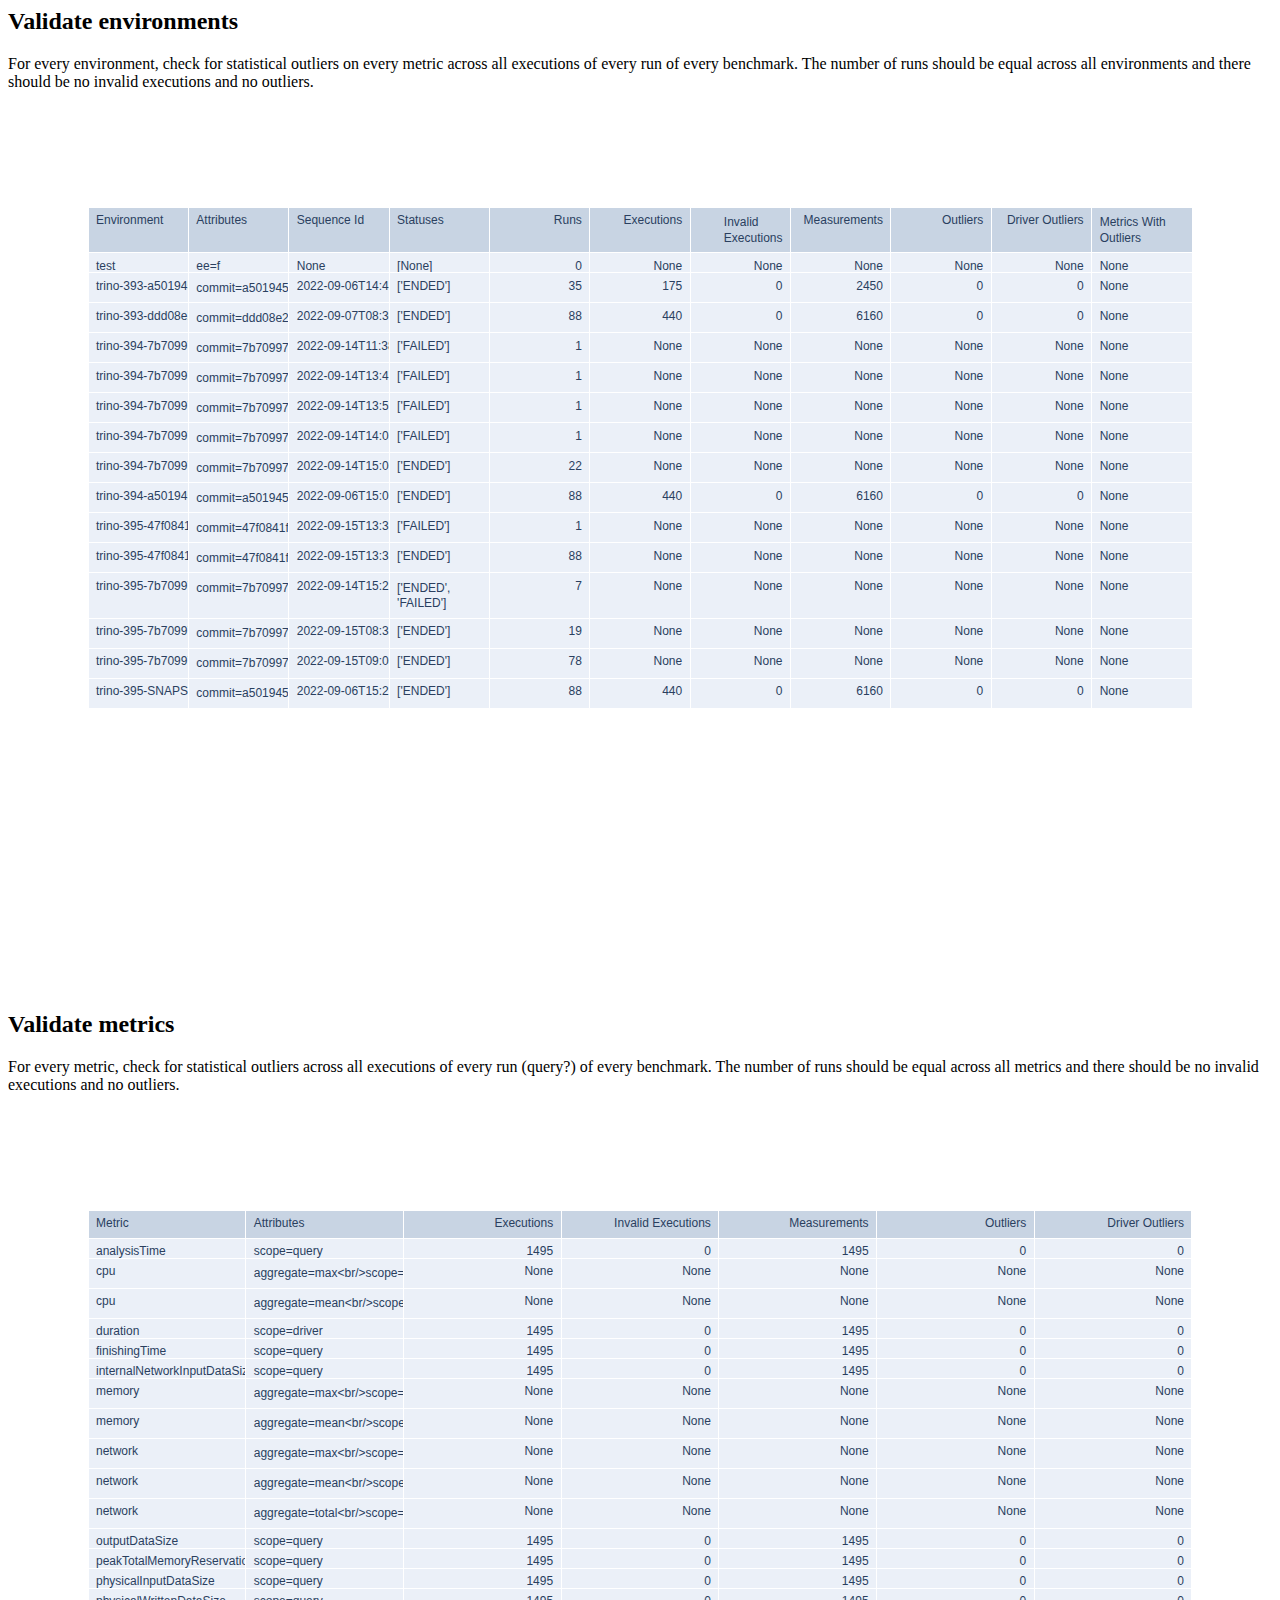
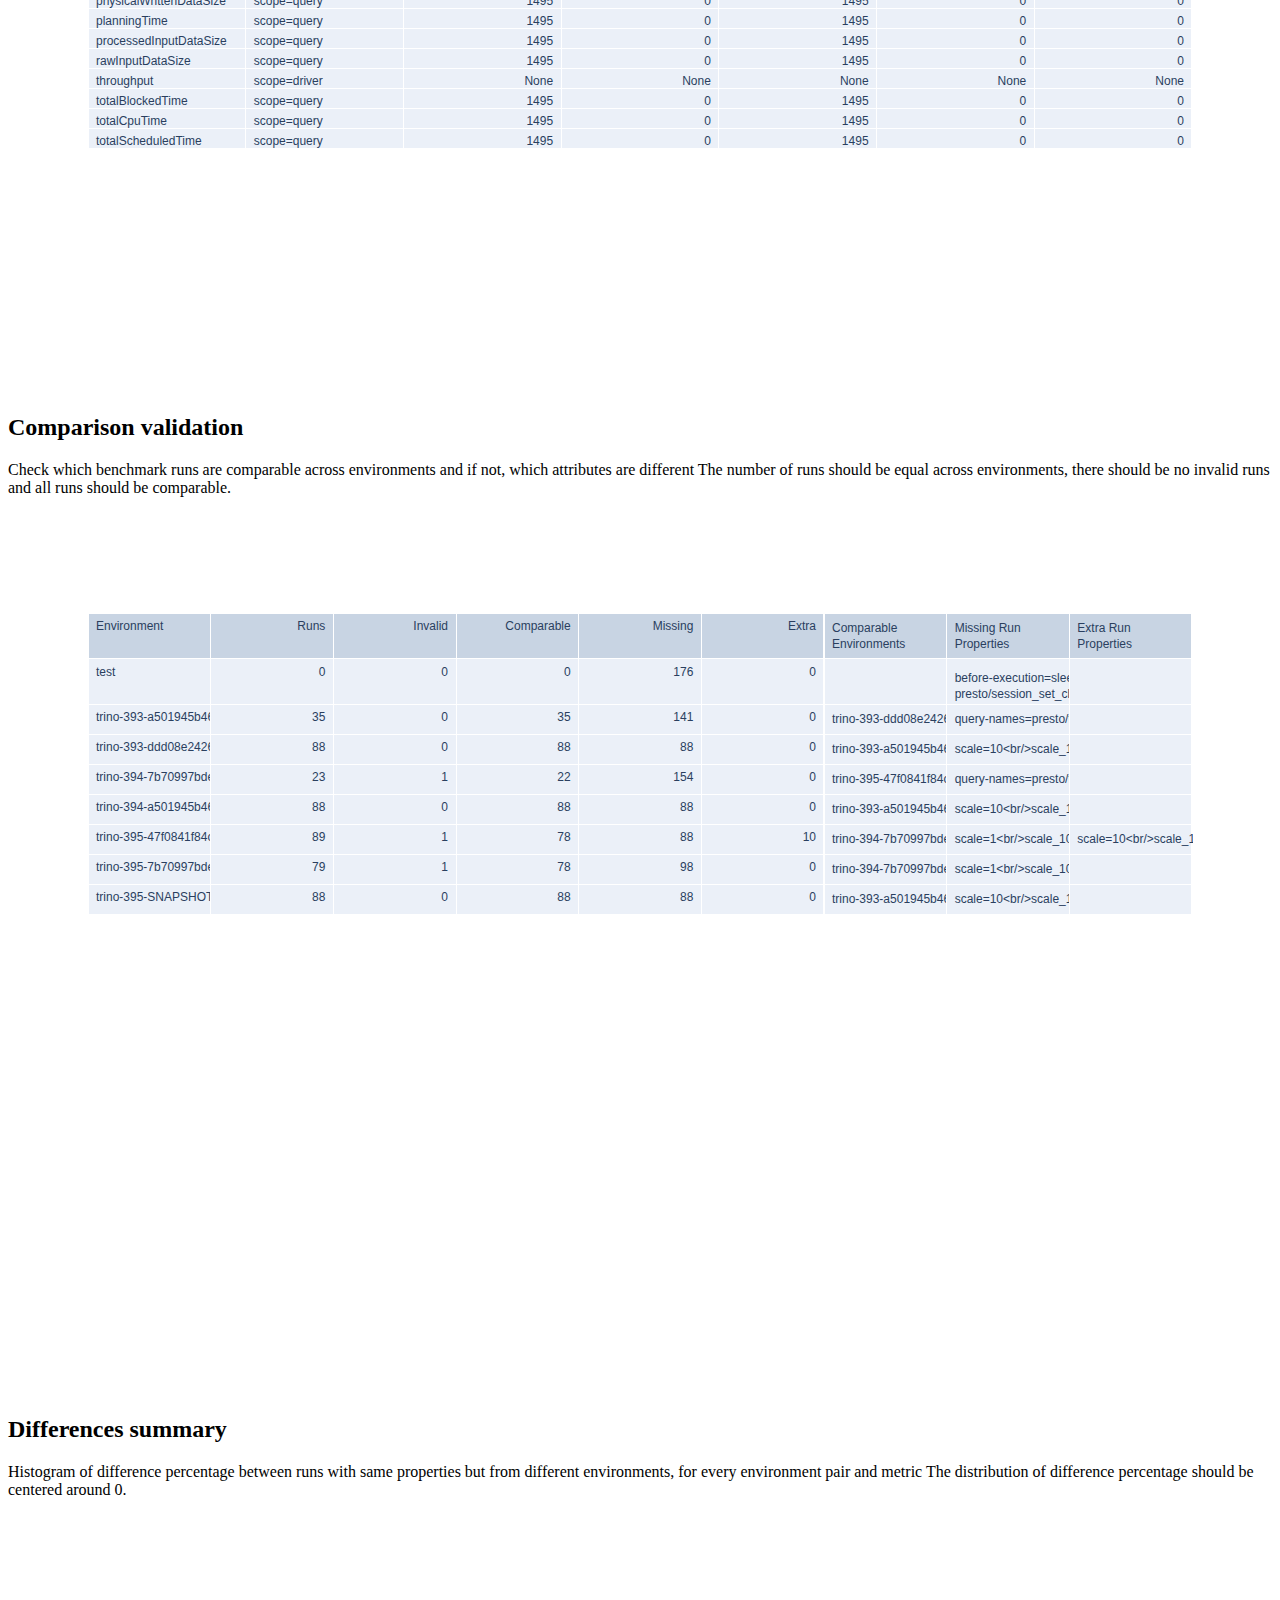
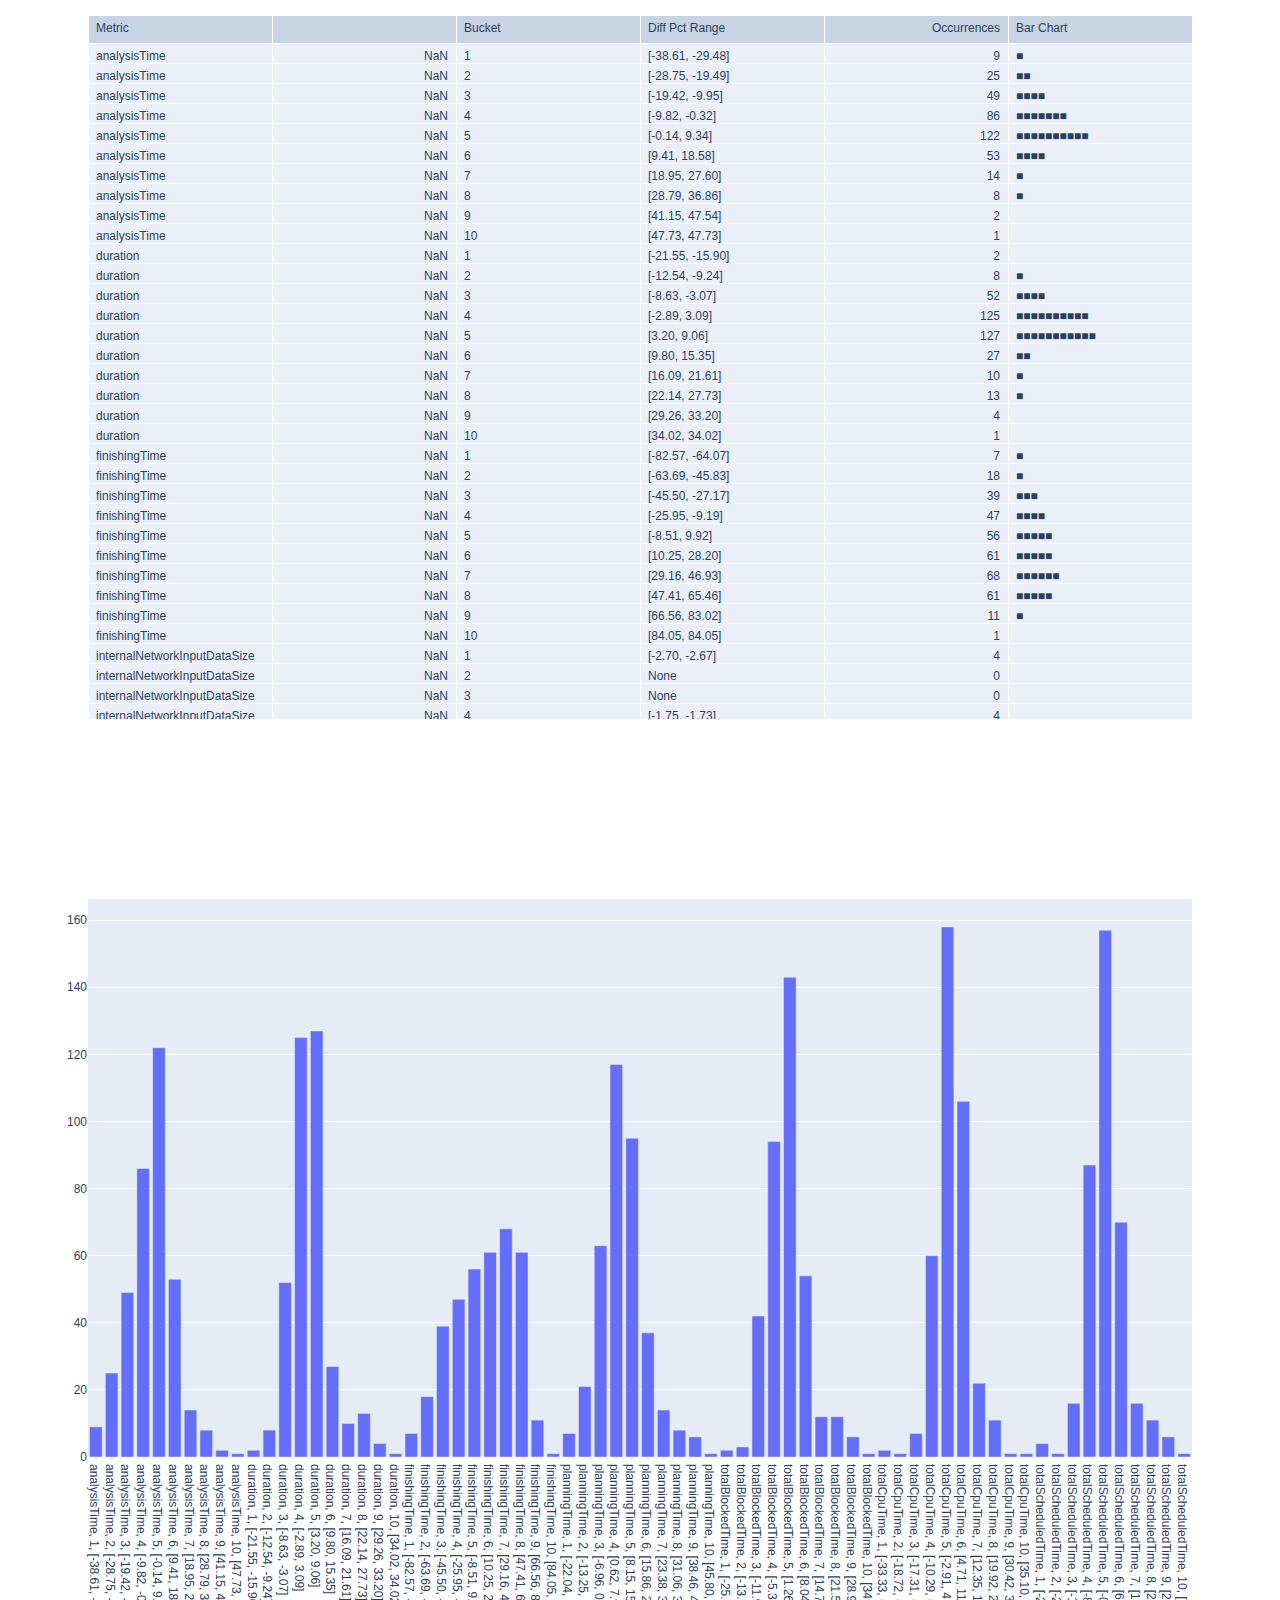
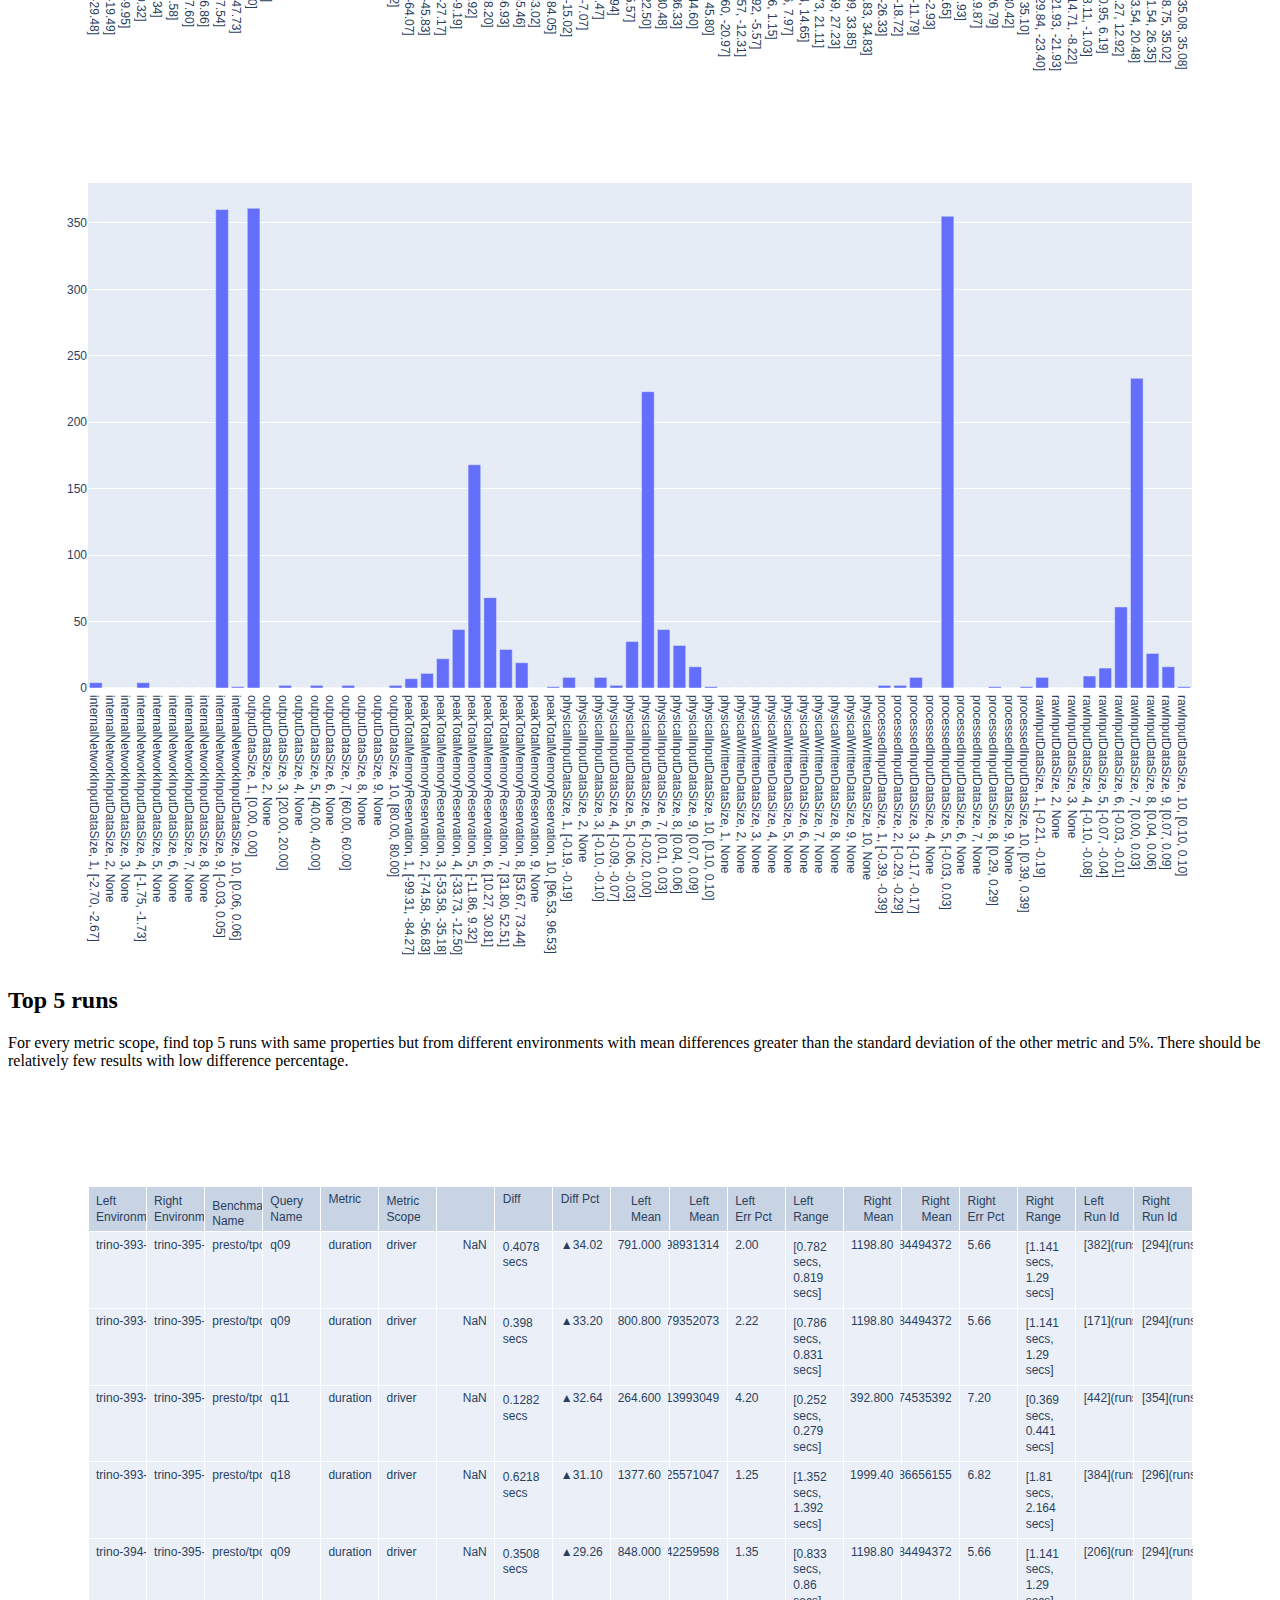
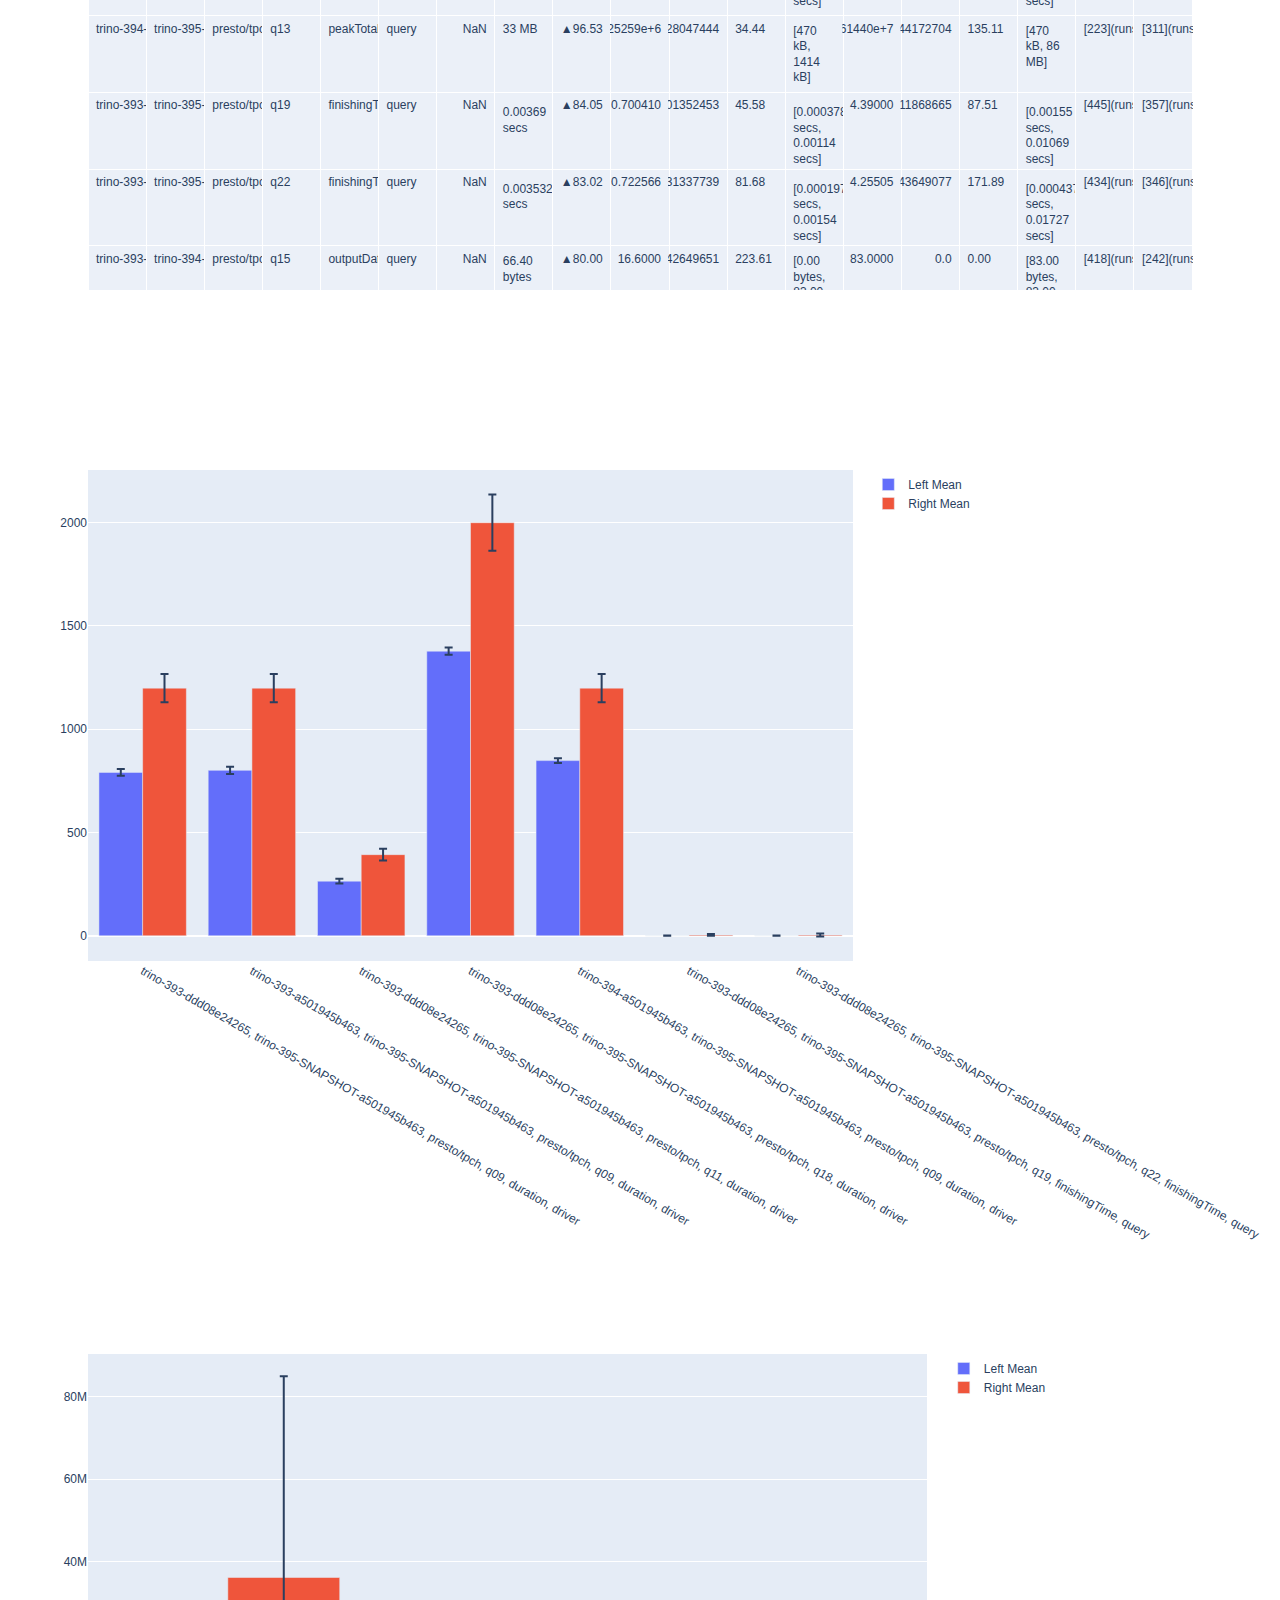
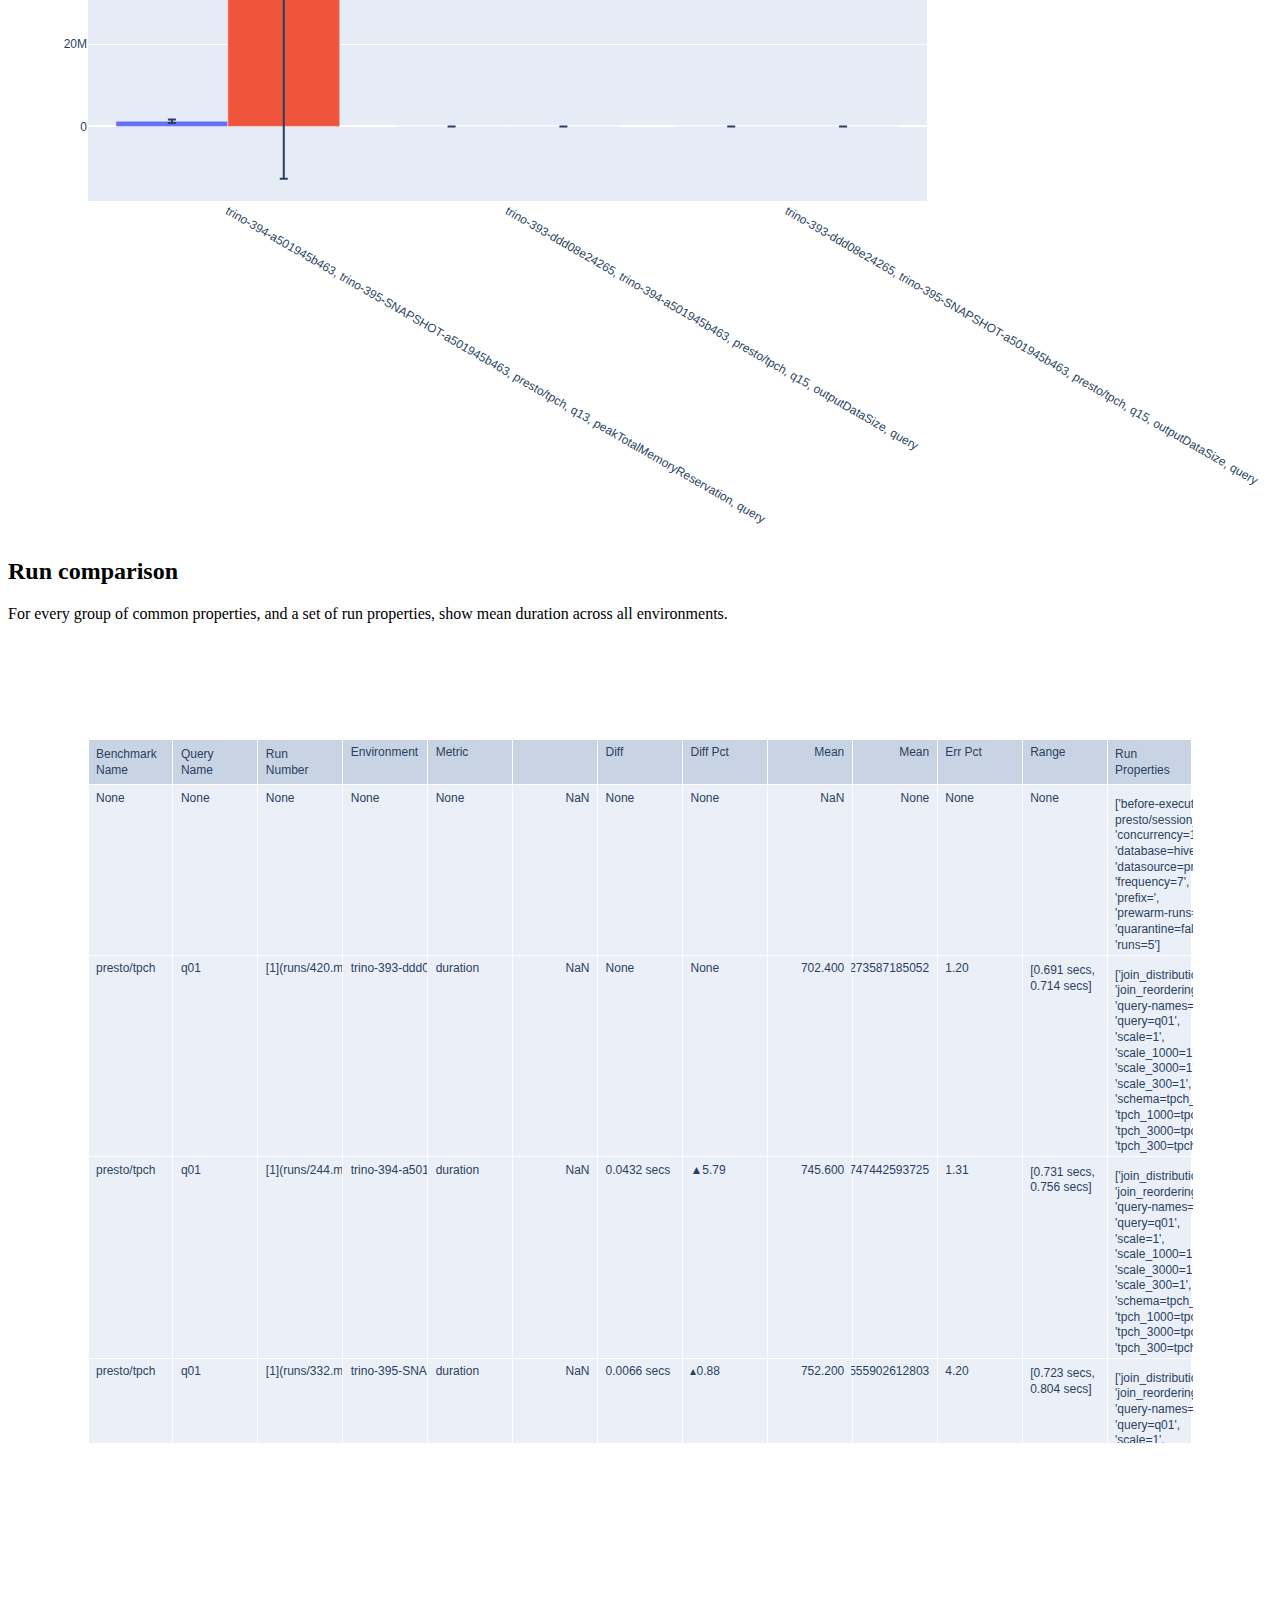
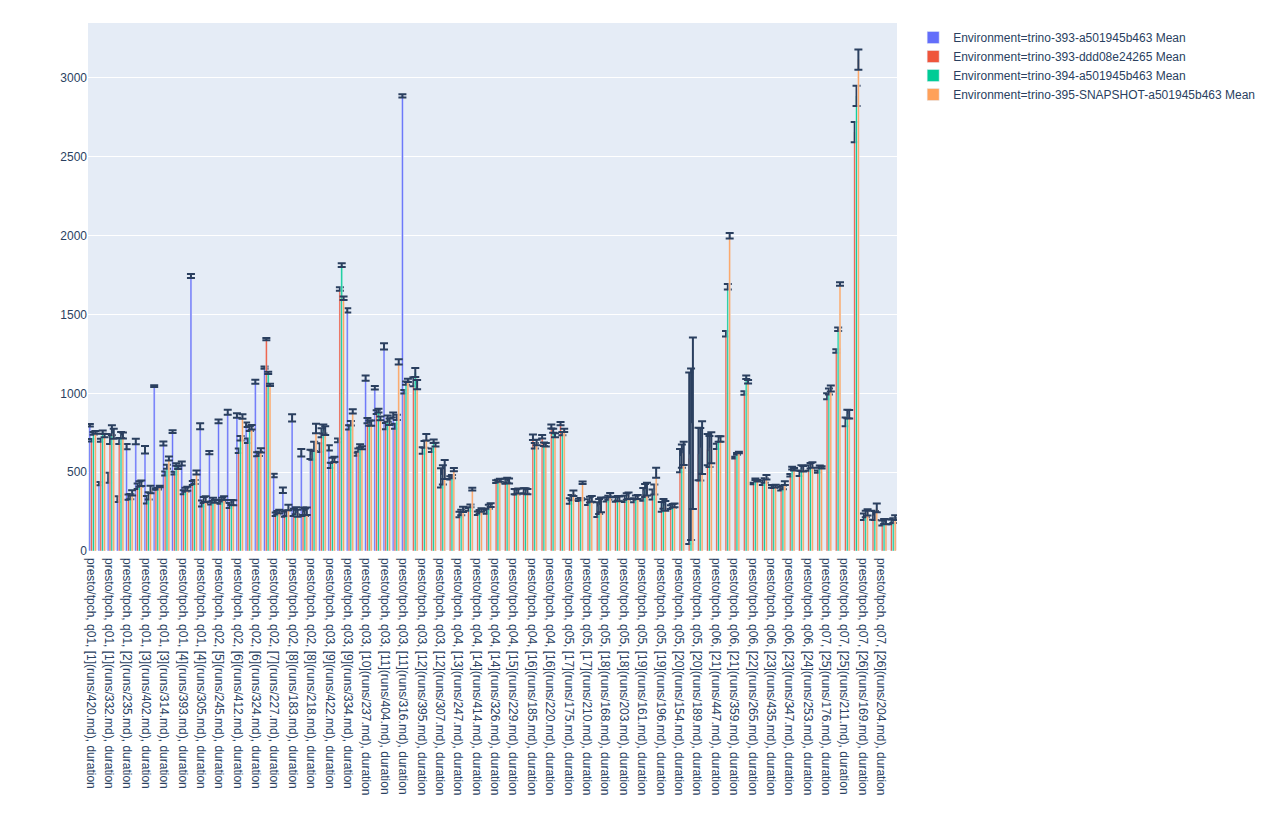
==== examples/report.html @ 49c2e159 "Add example report" ====
<html><head><meta charset="utf-8" /></head><body><h2> Validate environments
</h2><p> For every environment, check for statistical outliers on every metric across all executions of every run of every benchmark.
 The number of runs should be equal across all environments and there should be no invalid executions and no outliers.
</p><div>                        <script type="text/javascript">window.PlotlyConfig = {MathJaxConfig: 'local'};</script>
        <script src="https://cdn.plot.ly/plotly-2.14.0.min.js"></script>                <div id="06d83637-d72a-48b2-9c4c-6b55acab2dab" class="plotly-graph-div" style="height:100%; width:100%;"></div>            <script type="text/javascript">                                    window.PLOTLYENV=window.PLOTLYENV || {};                                    if (document.getElementById("06d83637-d72a-48b2-9c4c-6b55acab2dab")) {                    Plotly.newPlot(                        "06d83637-d72a-48b2-9c4c-6b55acab2dab",                        [{"cells":{"align":["left","left","left","left","right","right","right","right","right","right","left"],"format":["","","","","","","","","","",""],"values":[["test","trino-393-a501945b463","trino-393-ddd08e24265","trino-394-7b70997bde4","trino-394-7b70997bde4","trino-394-7b70997bde4","trino-394-7b70997bde4","trino-394-7b70997bde4","trino-394-a501945b463","trino-395-47f0841f84c-1","trino-395-47f0841f84c-1","trino-395-7b70997bde4","trino-395-7b70997bde4","trino-395-7b70997bde4","trino-395-SNAPSHOT-a501945b463"],["ee=f","commit=a501945b4630fa0d5e645e3cc57ac03e52c74257<br/>version=393","commit=ddd08e242659b5bab1d6a700ff45fcd0ae95775b<br/>version=393","commit=7b70997bde41aa9cb6e8b090d1332b71382a8a6d<br/>version=394","commit=7b70997bde41aa9cb6e8b090d1332b71382a8a6d<br/>version=394","commit=7b70997bde41aa9cb6e8b090d1332b71382a8a6d<br/>version=394","commit=7b70997bde41aa9cb6e8b090d1332b71382a8a6d<br/>version=394","commit=7b70997bde41aa9cb6e8b090d1332b71382a8a6d<br/>version=394","commit=a501945b4630fa0d5e645e3cc57ac03e52c74257<br/>version=394","commit=47f0841f84c1c3ebaec2381b08b1c6f2e35f0ab4<br/>version=395","commit=47f0841f84c1c3ebaec2381b08b1c6f2e35f0ab4<br/>version=395","commit=7b70997bde41aa9cb6e8b090d1332b71382a8a6d<br/>version=395","commit=7b70997bde41aa9cb6e8b090d1332b71382a8a6d<br/>version=395","commit=7b70997bde41aa9cb6e8b090d1332b71382a8a6d<br/>version=395","commit=a501945b4630fa0d5e645e3cc57ac03e52c74257<br/>version=395-SNAPSHOT"],["None","2022-09-06T14:48:09:134","2022-09-07T08:30:14:790","2022-09-14T11:38:01:254","2022-09-14T13:47:37:664","2022-09-14T13:59:12:768","2022-09-14T14:03:20:780","2022-09-14T15:06:00:313","2022-09-06T15:09:00:583","2022-09-15T13:35:24:075","2022-09-15T13:36:24:663","2022-09-14T15:26:41:368","2022-09-15T08:32:57:932","2022-09-15T09:03:32:060","2022-09-06T15:22:21:436"],["[None]","['ENDED']","['ENDED']","['FAILED']","['FAILED']","['FAILED']","['FAILED']","['ENDED']","['ENDED']","['FAILED']","['ENDED']","['ENDED', 'FAILED']","['ENDED']","['ENDED']","['ENDED']"],["0","35","88","1","1","1","1","22","88","1","88","7","19","78","88"],["None","175","440","None","None","None","None","None","440","None","None","None","None","None","440"],["None","0","0","None","None","None","None","None","0","None","None","None","None","None","0"],["None","2450","6160","None","None","None","None","None","6160","None","None","None","None","None","6160"],["None","0","0","None","None","None","None","None","0","None","None","None","None","None","0"],["None","0","0","None","None","None","None","None","0","None","None","None","None","None","0"],["None","None","None","None","None","None","None","None","None","None","None","None","None","None","None"]]},"header":{"align":["left","left","left","left","right","right","right","right","right","right","left"],"values":["Environment","Attributes","Sequence Id","Statuses","Runs","Executions","Invalid Executions","Measurements","Outliers","Driver Outliers","Metrics With Outliers"]},"type":"table"}],                        {"template":{"data":{"histogram2dcontour":[{"type":"histogram2dcontour","colorbar":{"outlinewidth":0,"ticks":""},"colorscale":[[0.0,"#0d0887"],[0.1111111111111111,"#46039f"],[0.2222222222222222,"#7201a8"],[0.3333333333333333,"#9c179e"],[0.4444444444444444,"#bd3786"],[0.5555555555555556,"#d8576b"],[0.6666666666666666,"#ed7953"],[0.7777777777777778,"#fb9f3a"],[0.8888888888888888,"#fdca26"],[1.0,"#f0f921"]]}],"choropleth":[{"type":"choropleth","colorbar":{"outlinewidth":0,"ticks":""}}],"histogram2d":[{"type":"histogram2d","colorbar":{"outlinewidth":0,"ticks":""},"colorscale":[[0.0,"#0d0887"],[0.1111111111111111,"#46039f"],[0.2222222222222222,"#7201a8"],[0.3333333333333333,"#9c179e"],[0.4444444444444444,"#bd3786"],[0.5555555555555556,"#d8576b"],[0.6666666666666666,"#ed7953"],[0.7777777777777778,"#fb9f3a"],[0.8888888888888888,"#fdca26"],[1.0,"#f0f921"]]}],"heatmap":[{"type":"heatmap","colorbar":{"outlinewidth":0,"ticks":""},"colorscale":[[0.0,"#0d0887"],[0.1111111111111111,"#46039f"],[0.2222222222222222,"#7201a8"],[0.3333333333333333,"#9c179e"],[0.4444444444444444,"#bd3786"],[0.5555555555555556,"#d8576b"],[0.6666666666666666,"#ed7953"],[0.7777777777777778,"#fb9f3a"],[0.8888888888888888,"#fdca26"],[1.0,"#f0f921"]]}],"heatmapgl":[{"type":"heatmapgl","colorbar":{"outlinewidth":0,"ticks":""},"colorscale":[[0.0,"#0d0887"],[0.1111111111111111,"#46039f"],[0.2222222222222222,"#7201a8"],[0.3333333333333333,"#9c179e"],[0.4444444444444444,"#bd3786"],[0.5555555555555556,"#d8576b"],[0.6666666666666666,"#ed7953"],[0.7777777777777778,"#fb9f3a"],[0.8888888888888888,"#fdca26"],[1.0,"#f0f921"]]}],"contourcarpet":[{"type":"contourcarpet","colorbar":{"outlinewidth":0,"ticks":""}}],"contour":[{"type":"contour","colorbar":{"outlinewidth":0,"ticks":""},"colorscale":[[0.0,"#0d0887"],[0.1111111111111111,"#46039f"],[0.2222222222222222,"#7201a8"],[0.3333333333333333,"#9c179e"],[0.4444444444444444,"#bd3786"],[0.5555555555555556,"#d8576b"],[0.6666666666666666,"#ed7953"],[0.7777777777777778,"#fb9f3a"],[0.8888888888888888,"#fdca26"],[1.0,"#f0f921"]]}],"surface":[{"type":"surface","colorbar":{"outlinewidth":0,"ticks":""},"colorscale":[[0.0,"#0d0887"],[0.1111111111111111,"#46039f"],[0.2222222222222222,"#7201a8"],[0.3333333333333333,"#9c179e"],[0.4444444444444444,"#bd3786"],[0.5555555555555556,"#d8576b"],[0.6666666666666666,"#ed7953"],[0.7777777777777778,"#fb9f3a"],[0.8888888888888888,"#fdca26"],[1.0,"#f0f921"]]}],"mesh3d":[{"type":"mesh3d","colorbar":{"outlinewidth":0,"ticks":""}}],"scatter":[{"fillpattern":{"fillmode":"overlay","size":10,"solidity":0.2},"type":"scatter"}],"parcoords":[{"type":"parcoords","line":{"colorbar":{"outlinewidth":0,"ticks":""}}}],"scatterpolargl":[{"type":"scatterpolargl","marker":{"colorbar":{"outlinewidth":0,"ticks":""}}}],"bar":[{"error_x":{"color":"#2a3f5f"},"error_y":{"color":"#2a3f5f"},"marker":{"line":{"color":"#E5ECF6","width":0.5},"pattern":{"fillmode":"overlay","size":10,"solidity":0.2}},"type":"bar"}],"scattergeo":[{"type":"scattergeo","marker":{"colorbar":{"outlinewidth":0,"ticks":""}}}],"scatterpolar":[{"type":"scatterpolar","marker":{"colorbar":{"outlinewidth":0,"ticks":""}}}],"histogram":[{"marker":{"pattern":{"fillmode":"overlay","size":10,"solidity":0.2}},"type":"histogram"}],"scattergl":[{"type":"scattergl","marker":{"colorbar":{"outlinewidth":0,"ticks":""}}}],"scatter3d":[{"type":"scatter3d","line":{"colorbar":{"outlinewidth":0,"ticks":""}},"marker":{"colorbar":{"outlinewidth":0,"ticks":""}}}],"scattermapbox":[{"type":"scattermapbox","marker":{"colorbar":{"outlinewidth":0,"ticks":""}}}],"scatterternary":[{"type":"scatterternary","marker":{"colorbar":{"outlinewidth":0,"ticks":""}}}],"scattercarpet":[{"type":"scattercarpet","marker":{"colorbar":{"outlinewidth":0,"ticks":""}}}],"carpet":[{"aaxis":{"endlinecolor":"#2a3f5f","gridcolor":"white","linecolor":"white","minorgridcolor":"white","startlinecolor":"#2a3f5f"},"baxis":{"endlinecolor":"#2a3f5f","gridcolor":"white","linecolor":"white","minorgridcolor":"white","startlinecolor":"#2a3f5f"},"type":"carpet"}],"table":[{"cells":{"fill":{"color":"#EBF0F8"},"line":{"color":"white"}},"header":{"fill":{"color":"#C8D4E3"},"line":{"color":"white"}},"type":"table"}],"barpolar":[{"marker":{"line":{"color":"#E5ECF6","width":0.5},"pattern":{"fillmode":"overlay","size":10,"solidity":0.2}},"type":"barpolar"}],"pie":[{"automargin":true,"type":"pie"}]},"layout":{"autotypenumbers":"strict","colorway":["#636efa","#EF553B","#00cc96","#ab63fa","#FFA15A","#19d3f3","#FF6692","#B6E880","#FF97FF","#FECB52"],"font":{"color":"#2a3f5f"},"hovermode":"closest","hoverlabel":{"align":"left"},"paper_bgcolor":"white","plot_bgcolor":"#E5ECF6","polar":{"bgcolor":"#E5ECF6","angularaxis":{"gridcolor":"white","linecolor":"white","ticks":""},"radialaxis":{"gridcolor":"white","linecolor":"white","ticks":""}},"ternary":{"bgcolor":"#E5ECF6","aaxis":{"gridcolor":"white","linecolor":"white","ticks":""},"baxis":{"gridcolor":"white","linecolor":"white","ticks":""},"caxis":{"gridcolor":"white","linecolor":"white","ticks":""}},"coloraxis":{"colorbar":{"outlinewidth":0,"ticks":""}},"colorscale":{"sequential":[[0.0,"#0d0887"],[0.1111111111111111,"#46039f"],[0.2222222222222222,"#7201a8"],[0.3333333333333333,"#9c179e"],[0.4444444444444444,"#bd3786"],[0.5555555555555556,"#d8576b"],[0.6666666666666666,"#ed7953"],[0.7777777777777778,"#fb9f3a"],[0.8888888888888888,"#fdca26"],[1.0,"#f0f921"]],"sequentialminus":[[0.0,"#0d0887"],[0.1111111111111111,"#46039f"],[0.2222222222222222,"#7201a8"],[0.3333333333333333,"#9c179e"],[0.4444444444444444,"#bd3786"],[0.5555555555555556,"#d8576b"],[0.6666666666666666,"#ed7953"],[0.7777777777777778,"#fb9f3a"],[0.8888888888888888,"#fdca26"],[1.0,"#f0f921"]],"diverging":[[0,"#8e0152"],[0.1,"#c51b7d"],[0.2,"#de77ae"],[0.3,"#f1b6da"],[0.4,"#fde0ef"],[0.5,"#f7f7f7"],[0.6,"#e6f5d0"],[0.7,"#b8e186"],[0.8,"#7fbc41"],[0.9,"#4d9221"],[1,"#276419"]]},"xaxis":{"gridcolor":"white","linecolor":"white","ticks":"","title":{"standoff":15},"zerolinecolor":"white","automargin":true,"zerolinewidth":2},"yaxis":{"gridcolor":"white","linecolor":"white","ticks":"","title":{"standoff":15},"zerolinecolor":"white","automargin":true,"zerolinewidth":2},"scene":{"xaxis":{"backgroundcolor":"#E5ECF6","gridcolor":"white","linecolor":"white","showbackground":true,"ticks":"","zerolinecolor":"white","gridwidth":2},"yaxis":{"backgroundcolor":"#E5ECF6","gridcolor":"white","linecolor":"white","showbackground":true,"ticks":"","zerolinecolor":"white","gridwidth":2},"zaxis":{"backgroundcolor":"#E5ECF6","gridcolor":"white","linecolor":"white","showbackground":true,"ticks":"","zerolinecolor":"white","gridwidth":2}},"shapedefaults":{"line":{"color":"#2a3f5f"}},"annotationdefaults":{"arrowcolor":"#2a3f5f","arrowhead":0,"arrowwidth":1},"geo":{"bgcolor":"white","landcolor":"#E5ECF6","subunitcolor":"white","showland":true,"showlakes":true,"lakecolor":"white"},"title":{"x":0.05},"mapbox":{"style":"light"}}}},                        {"responsive": true}                    )                };                            </script>        </div><h2> Validate metrics
</h2><p> For every metric, check for statistical outliers across all executions of every run (query?) of every benchmark.
 The number of runs should be equal across all metrics and there should be no invalid executions and no outliers.
</p><div>                            <div id="3b32c76a-5408-4aaa-8be0-c6653bf245b6" class="plotly-graph-div" style="height:100%; width:100%;"></div>            <script type="text/javascript">                                    window.PLOTLYENV=window.PLOTLYENV || {};                                    if (document.getElementById("3b32c76a-5408-4aaa-8be0-c6653bf245b6")) {                    Plotly.newPlot(                        "3b32c76a-5408-4aaa-8be0-c6653bf245b6",                        [{"cells":{"align":["left","left","right","right","right","right","right"],"format":["","","","","","",""],"values":[["analysisTime","cpu","cpu","duration","finishingTime","internalNetworkInputDataSize","memory","memory","network","network","network","outputDataSize","peakTotalMemoryReservation","physicalInputDataSize","physicalWrittenDataSize","planningTime","processedInputDataSize","rawInputDataSize","throughput","totalBlockedTime","totalCpuTime","totalScheduledTime"],["scope=query","aggregate=max<br/>scope=cluster","aggregate=mean<br/>scope=cluster","scope=driver","scope=query","scope=query","aggregate=max<br/>scope=cluster","aggregate=mean<br/>scope=cluster","aggregate=max<br/>scope=cluster","aggregate=mean<br/>scope=cluster","aggregate=total<br/>scope=cluster","scope=query","scope=query","scope=query","scope=query","scope=query","scope=query","scope=query","scope=driver","scope=query","scope=query","scope=query"],["1495","None","None","1495","1495","1495","None","None","None","None","None","1495","1495","1495","1495","1495","1495","1495","None","1495","1495","1495"],["0","None","None","0","0","0","None","None","None","None","None","0","0","0","0","0","0","0","None","0","0","0"],["1495","None","None","1495","1495","1495","None","None","None","None","None","1495","1495","1495","1495","1495","1495","1495","None","1495","1495","1495"],["0","None","None","0","0","0","None","None","None","None","None","0","0","0","0","0","0","0","None","0","0","0"],["0","None","None","0","0","0","None","None","None","None","None","0","0","0","0","0","0","0","None","0","0","0"]]},"header":{"align":["left","left","right","right","right","right","right"],"values":["Metric","Attributes","Executions","Invalid Executions","Measurements","Outliers","Driver Outliers"]},"type":"table"}],                        {"template":{"data":{"histogram2dcontour":[{"type":"histogram2dcontour","colorbar":{"outlinewidth":0,"ticks":""},"colorscale":[[0.0,"#0d0887"],[0.1111111111111111,"#46039f"],[0.2222222222222222,"#7201a8"],[0.3333333333333333,"#9c179e"],[0.4444444444444444,"#bd3786"],[0.5555555555555556,"#d8576b"],[0.6666666666666666,"#ed7953"],[0.7777777777777778,"#fb9f3a"],[0.8888888888888888,"#fdca26"],[1.0,"#f0f921"]]}],"choropleth":[{"type":"choropleth","colorbar":{"outlinewidth":0,"ticks":""}}],"histogram2d":[{"type":"histogram2d","colorbar":{"outlinewidth":0,"ticks":""},"colorscale":[[0.0,"#0d0887"],[0.1111111111111111,"#46039f"],[0.2222222222222222,"#7201a8"],[0.3333333333333333,"#9c179e"],[0.4444444444444444,"#bd3786"],[0.5555555555555556,"#d8576b"],[0.6666666666666666,"#ed7953"],[0.7777777777777778,"#fb9f3a"],[0.8888888888888888,"#fdca26"],[1.0,"#f0f921"]]}],"heatmap":[{"type":"heatmap","colorbar":{"outlinewidth":0,"ticks":""},"colorscale":[[0.0,"#0d0887"],[0.1111111111111111,"#46039f"],[0.2222222222222222,"#7201a8"],[0.3333333333333333,"#9c179e"],[0.4444444444444444,"#bd3786"],[0.5555555555555556,"#d8576b"],[0.6666666666666666,"#ed7953"],[0.7777777777777778,"#fb9f3a"],[0.8888888888888888,"#fdca26"],[1.0,"#f0f921"]]}],"heatmapgl":[{"type":"heatmapgl","colorbar":{"outlinewidth":0,"ticks":""},"colorscale":[[0.0,"#0d0887"],[0.1111111111111111,"#46039f"],[0.2222222222222222,"#7201a8"],[0.3333333333333333,"#9c179e"],[0.4444444444444444,"#bd3786"],[0.5555555555555556,"#d8576b"],[0.6666666666666666,"#ed7953"],[0.7777777777777778,"#fb9f3a"],[0.8888888888888888,"#fdca26"],[1.0,"#f0f921"]]}],"contourcarpet":[{"type":"contourcarpet","colorbar":{"outlinewidth":0,"ticks":""}}],"contour":[{"type":"contour","colorbar":{"outlinewidth":0,"ticks":""},"colorscale":[[0.0,"#0d0887"],[0.1111111111111111,"#46039f"],[0.2222222222222222,"#7201a8"],[0.3333333333333333,"#9c179e"],[0.4444444444444444,"#bd3786"],[0.5555555555555556,"#d8576b"],[0.6666666666666666,"#ed7953"],[0.7777777777777778,"#fb9f3a"],[0.8888888888888888,"#fdca26"],[1.0,"#f0f921"]]}],"surface":[{"type":"surface","colorbar":{"outlinewidth":0,"ticks":""},"colorscale":[[0.0,"#0d0887"],[0.1111111111111111,"#46039f"],[0.2222222222222222,"#7201a8"],[0.3333333333333333,"#9c179e"],[0.4444444444444444,"#bd3786"],[0.5555555555555556,"#d8576b"],[0.6666666666666666,"#ed7953"],[0.7777777777777778,"#fb9f3a"],[0.8888888888888888,"#fdca26"],[1.0,"#f0f921"]]}],"mesh3d":[{"type":"mesh3d","colorbar":{"outlinewidth":0,"ticks":""}}],"scatter":[{"fillpattern":{"fillmode":"overlay","size":10,"solidity":0.2},"type":"scatter"}],"parcoords":[{"type":"parcoords","line":{"colorbar":{"outlinewidth":0,"ticks":""}}}],"scatterpolargl":[{"type":"scatterpolargl","marker":{"colorbar":{"outlinewidth":0,"ticks":""}}}],"bar":[{"error_x":{"color":"#2a3f5f"},"error_y":{"color":"#2a3f5f"},"marker":{"line":{"color":"#E5ECF6","width":0.5},"pattern":{"fillmode":"overlay","size":10,"solidity":0.2}},"type":"bar"}],"scattergeo":[{"type":"scattergeo","marker":{"colorbar":{"outlinewidth":0,"ticks":""}}}],"scatterpolar":[{"type":"scatterpolar","marker":{"colorbar":{"outlinewidth":0,"ticks":""}}}],"histogram":[{"marker":{"pattern":{"fillmode":"overlay","size":10,"solidity":0.2}},"type":"histogram"}],"scattergl":[{"type":"scattergl","marker":{"colorbar":{"outlinewidth":0,"ticks":""}}}],"scatter3d":[{"type":"scatter3d","line":{"colorbar":{"outlinewidth":0,"ticks":""}},"marker":{"colorbar":{"outlinewidth":0,"ticks":""}}}],"scattermapbox":[{"type":"scattermapbox","marker":{"colorbar":{"outlinewidth":0,"ticks":""}}}],"scatterternary":[{"type":"scatterternary","marker":{"colorbar":{"outlinewidth":0,"ticks":""}}}],"scattercarpet":[{"type":"scattercarpet","marker":{"colorbar":{"outlinewidth":0,"ticks":""}}}],"carpet":[{"aaxis":{"endlinecolor":"#2a3f5f","gridcolor":"white","linecolor":"white","minorgridcolor":"white","startlinecolor":"#2a3f5f"},"baxis":{"endlinecolor":"#2a3f5f","gridcolor":"white","linecolor":"white","minorgridcolor":"white","startlinecolor":"#2a3f5f"},"type":"carpet"}],"table":[{"cells":{"fill":{"color":"#EBF0F8"},"line":{"color":"white"}},"header":{"fill":{"color":"#C8D4E3"},"line":{"color":"white"}},"type":"table"}],"barpolar":[{"marker":{"line":{"color":"#E5ECF6","width":0.5},"pattern":{"fillmode":"overlay","size":10,"solidity":0.2}},"type":"barpolar"}],"pie":[{"automargin":true,"type":"pie"}]},"layout":{"autotypenumbers":"strict","colorway":["#636efa","#EF553B","#00cc96","#ab63fa","#FFA15A","#19d3f3","#FF6692","#B6E880","#FF97FF","#FECB52"],"font":{"color":"#2a3f5f"},"hovermode":"closest","hoverlabel":{"align":"left"},"paper_bgcolor":"white","plot_bgcolor":"#E5ECF6","polar":{"bgcolor":"#E5ECF6","angularaxis":{"gridcolor":"white","linecolor":"white","ticks":""},"radialaxis":{"gridcolor":"white","linecolor":"white","ticks":""}},"ternary":{"bgcolor":"#E5ECF6","aaxis":{"gridcolor":"white","linecolor":"white","ticks":""},"baxis":{"gridcolor":"white","linecolor":"white","ticks":""},"caxis":{"gridcolor":"white","linecolor":"white","ticks":""}},"coloraxis":{"colorbar":{"outlinewidth":0,"ticks":""}},"colorscale":{"sequential":[[0.0,"#0d0887"],[0.1111111111111111,"#46039f"],[0.2222222222222222,"#7201a8"],[0.3333333333333333,"#9c179e"],[0.4444444444444444,"#bd3786"],[0.5555555555555556,"#d8576b"],[0.6666666666666666,"#ed7953"],[0.7777777777777778,"#fb9f3a"],[0.8888888888888888,"#fdca26"],[1.0,"#f0f921"]],"sequentialminus":[[0.0,"#0d0887"],[0.1111111111111111,"#46039f"],[0.2222222222222222,"#7201a8"],[0.3333333333333333,"#9c179e"],[0.4444444444444444,"#bd3786"],[0.5555555555555556,"#d8576b"],[0.6666666666666666,"#ed7953"],[0.7777777777777778,"#fb9f3a"],[0.8888888888888888,"#fdca26"],[1.0,"#f0f921"]],"diverging":[[0,"#8e0152"],[0.1,"#c51b7d"],[0.2,"#de77ae"],[0.3,"#f1b6da"],[0.4,"#fde0ef"],[0.5,"#f7f7f7"],[0.6,"#e6f5d0"],[0.7,"#b8e186"],[0.8,"#7fbc41"],[0.9,"#4d9221"],[1,"#276419"]]},"xaxis":{"gridcolor":"white","linecolor":"white","ticks":"","title":{"standoff":15},"zerolinecolor":"white","automargin":true,"zerolinewidth":2},"yaxis":{"gridcolor":"white","linecolor":"white","ticks":"","title":{"standoff":15},"zerolinecolor":"white","automargin":true,"zerolinewidth":2},"scene":{"xaxis":{"backgroundcolor":"#E5ECF6","gridcolor":"white","linecolor":"white","showbackground":true,"ticks":"","zerolinecolor":"white","gridwidth":2},"yaxis":{"backgroundcolor":"#E5ECF6","gridcolor":"white","linecolor":"white","showbackground":true,"ticks":"","zerolinecolor":"white","gridwidth":2},"zaxis":{"backgroundcolor":"#E5ECF6","gridcolor":"white","linecolor":"white","showbackground":true,"ticks":"","zerolinecolor":"white","gridwidth":2}},"shapedefaults":{"line":{"color":"#2a3f5f"}},"annotationdefaults":{"arrowcolor":"#2a3f5f","arrowhead":0,"arrowwidth":1},"geo":{"bgcolor":"white","landcolor":"#E5ECF6","subunitcolor":"white","showland":true,"showlakes":true,"lakecolor":"white"},"title":{"x":0.05},"mapbox":{"style":"light"}}}},                        {"responsive": true}                    )                };                            </script>        </div><h2> Comparison validation
</h2><p> Check which benchmark runs are comparable across environments and if not, which attributes are different
 The number of runs should be equal across environments, there should be no invalid runs and all runs should be comparable.
</p><div>                            <div id="b801e373-d815-4a24-986d-219921649a7d" class="plotly-graph-div" style="height:100%; width:100%;"></div>            <script type="text/javascript">                                    window.PLOTLYENV=window.PLOTLYENV || {};                                    if (document.getElementById("b801e373-d815-4a24-986d-219921649a7d")) {                    Plotly.newPlot(                        "b801e373-d815-4a24-986d-219921649a7d",                        [{"cells":{"align":["left","right","right","right","right","right","left","left","left"],"format":["","","","","","","","",""],"values":[["test","trino-393-a501945b463","trino-393-ddd08e24265","trino-394-7b70997bde4","trino-394-a501945b463","trino-395-47f0841f84c-1","trino-395-7b70997bde4","trino-395-SNAPSHOT-a501945b463"],["0","35","88","23","88","89","79","88"],["0","0","0","1","0","1","1","0"],["0","35","88","22","88","78","78","88"],["176","141","88","154","88","88","98","88"],["0","0","0","0","0","10","0","0"],["","trino-393-ddd08e24265<br/>trino-394-a501945b463<br/>trino-395-SNAPSHOT-a501945b463","trino-393-a501945b463<br/>trino-394-a501945b463<br/>trino-395-SNAPSHOT-a501945b463","trino-395-47f0841f84c-1<br/>trino-395-7b70997bde4","trino-393-a501945b463<br/>trino-393-ddd08e24265<br/>trino-395-SNAPSHOT-a501945b463","trino-394-7b70997bde4<br/>trino-395-7b70997bde4","trino-394-7b70997bde4<br/>trino-395-47f0841f84c-1","trino-393-a501945b463<br/>trino-393-ddd08e24265<br/>trino-394-a501945b463"],["before-execution=sleep-4s, presto/session_set_cbo_flags.sql<br/>concurrency=1<br/>database=hive<br/>datasource=presto<br/>frequency=7<br/>join_distribution_type=AUTOMATIC<br/>join_distribution_type=PARTITIONED<br/>join_reordering_strategy=AUTOMATIC<br/>join_reordering_strategy=ELIMINATE_CROSS_JOINS<br/>prefix=<br/>prewarm-runs=2<br/>quarantine=false<br/>query-names=presto/tpch/q01.sql<br/>query-names=presto/tpch/q02.sql<br/>query-names=presto/tpch/q03.sql<br/>query-names=presto/tpch/q04.sql<br/>query-names=presto/tpch/q05.sql<br/>query-names=presto/tpch/q06.sql<br/>query-names=presto/tpch/q07.sql<br/>query-names=presto/tpch/q08.sql<br/>query-names=presto/tpch/q09.sql<br/>query-names=presto/tpch/q10.sql<br/>query-names=presto/tpch/q11.sql<br/>query-names=presto/tpch/q12.sql<br/>query-names=presto/tpch/q13.sql<br/>query-names=presto/tpch/q14.sql<br/>query-names=presto/tpch/q15.sql<br/>query-names=presto/tpch/q16.sql<br/>query-names=presto/tpch/q17.sql<br/>query-names=presto/tpch/q18.sql<br/>query-names=presto/tpch/q19.sql<br/>query-names=presto/tpch/q20.sql<br/>query-names=presto/tpch/q21.sql<br/>query-names=presto/tpch/q22.sql<br/>query=q01<br/>query=q02<br/>query=q03<br/>query=q04<br/>query=q05<br/>query=q06<br/>query=q07<br/>query=q08<br/>query=q09<br/>query=q10<br/>query=q11<br/>query=q12<br/>query=q13<br/>query=q14<br/>query=q15<br/>query=q16<br/>query=q17<br/>query=q18<br/>query=q19<br/>query=q20<br/>query=q21<br/>query=q22<br/>runs=5<br/>scale=1<br/>scale=10<br/>scale_1000=1<br/>scale_1000=10<br/>scale_3000=1<br/>scale_3000=10<br/>scale_300=1<br/>scale_300=10<br/>schema=tpch_sf10_orc<br/>schema=tpch_sf1_orc<br/>tpch_1000=tpch_sf10_orc<br/>tpch_1000=tpch_sf1_orc<br/>tpch_3000=tpch_sf10_orc<br/>tpch_3000=tpch_sf1_orc<br/>tpch_300=tpch_sf10_orc<br/>tpch_300=tpch_sf1_orc","query-names=presto/tpch/q06.sql<br/>query-names=presto/tpch/q11.sql<br/>query-names=presto/tpch/q14.sql<br/>query-names=presto/tpch/q15.sql<br/>query-names=presto/tpch/q16.sql<br/>query-names=presto/tpch/q19.sql<br/>query-names=presto/tpch/q20.sql<br/>query-names=presto/tpch/q22.sql<br/>query=q06<br/>query=q11<br/>query=q14<br/>query=q15<br/>query=q16<br/>query=q19<br/>query=q20<br/>query=q22<br/>scale=10<br/>scale_1000=10<br/>scale_3000=10<br/>scale_300=10<br/>schema=tpch_sf10_orc<br/>tpch_1000=tpch_sf10_orc<br/>tpch_3000=tpch_sf10_orc<br/>tpch_300=tpch_sf10_orc","scale=10<br/>scale_1000=10<br/>scale_3000=10<br/>scale_300=10<br/>schema=tpch_sf10_orc<br/>tpch_1000=tpch_sf10_orc<br/>tpch_3000=tpch_sf10_orc<br/>tpch_300=tpch_sf10_orc","query-names=presto/tpch/q01.sql<br/>query-names=presto/tpch/q02.sql<br/>query-names=presto/tpch/q03.sql<br/>query-names=presto/tpch/q04.sql<br/>query-names=presto/tpch/q06.sql<br/>query-names=presto/tpch/q10.sql<br/>query-names=presto/tpch/q11.sql<br/>query-names=presto/tpch/q12.sql<br/>query-names=presto/tpch/q13.sql<br/>query-names=presto/tpch/q14.sql<br/>query-names=presto/tpch/q15.sql<br/>query-names=presto/tpch/q16.sql<br/>query-names=presto/tpch/q19.sql<br/>query-names=presto/tpch/q20.sql<br/>query-names=presto/tpch/q22.sql<br/>query=q01<br/>query=q02<br/>query=q03<br/>query=q04<br/>query=q06<br/>query=q10<br/>query=q11<br/>query=q12<br/>query=q13<br/>query=q14<br/>query=q15<br/>query=q16<br/>query=q19<br/>query=q20<br/>query=q22<br/>scale=1<br/>scale_1000=1<br/>scale_3000=1<br/>scale_300=1<br/>schema=tpch_sf1_orc<br/>tpch_1000=tpch_sf1_orc<br/>tpch_3000=tpch_sf1_orc<br/>tpch_300=tpch_sf1_orc","scale=10<br/>scale_1000=10<br/>scale_3000=10<br/>scale_300=10<br/>schema=tpch_sf10_orc<br/>tpch_1000=tpch_sf10_orc<br/>tpch_3000=tpch_sf10_orc<br/>tpch_300=tpch_sf10_orc","scale=1<br/>scale_1000=1<br/>scale_3000=1<br/>scale_300=1<br/>schema=tpch_sf1_orc<br/>tpch_1000=tpch_sf1_orc<br/>tpch_3000=tpch_sf1_orc<br/>tpch_300=tpch_sf1_orc","scale=1<br/>scale_1000=1<br/>scale_3000=1<br/>scale_300=1<br/>schema=tpch_sf1_orc<br/>tpch_1000=tpch_sf1_orc<br/>tpch_3000=tpch_sf1_orc<br/>tpch_300=tpch_sf1_orc","scale=10<br/>scale_1000=10<br/>scale_3000=10<br/>scale_300=10<br/>schema=tpch_sf10_orc<br/>tpch_1000=tpch_sf10_orc<br/>tpch_3000=tpch_sf10_orc<br/>tpch_300=tpch_sf10_orc"],["","","","","","scale=10<br/>scale_1000=10<br/>scale_3000=10<br/>scale_300=10<br/>schema=tpch_sf10_orc<br/>tpch_1000=tpch_sf10_orc<br/>tpch_3000=tpch_sf10_orc<br/>tpch_300=tpch_sf10_orc","",""]]},"header":{"align":["left","right","right","right","right","right","left","left","left"],"values":["Environment","Runs","Invalid","Comparable","Missing","Extra","Comparable Environments","Missing Run Properties","Extra Run Properties"]},"type":"table"}],                        {"template":{"data":{"histogram2dcontour":[{"type":"histogram2dcontour","colorbar":{"outlinewidth":0,"ticks":""},"colorscale":[[0.0,"#0d0887"],[0.1111111111111111,"#46039f"],[0.2222222222222222,"#7201a8"],[0.3333333333333333,"#9c179e"],[0.4444444444444444,"#bd3786"],[0.5555555555555556,"#d8576b"],[0.6666666666666666,"#ed7953"],[0.7777777777777778,"#fb9f3a"],[0.8888888888888888,"#fdca26"],[1.0,"#f0f921"]]}],"choropleth":[{"type":"choropleth","colorbar":{"outlinewidth":0,"ticks":""}}],"histogram2d":[{"type":"histogram2d","colorbar":{"outlinewidth":0,"ticks":""},"colorscale":[[0.0,"#0d0887"],[0.1111111111111111,"#46039f"],[0.2222222222222222,"#7201a8"],[0.3333333333333333,"#9c179e"],[0.4444444444444444,"#bd3786"],[0.5555555555555556,"#d8576b"],[0.6666666666666666,"#ed7953"],[0.7777777777777778,"#fb9f3a"],[0.8888888888888888,"#fdca26"],[1.0,"#f0f921"]]}],"heatmap":[{"type":"heatmap","colorbar":{"outlinewidth":0,"ticks":""},"colorscale":[[0.0,"#0d0887"],[0.1111111111111111,"#46039f"],[0.2222222222222222,"#7201a8"],[0.3333333333333333,"#9c179e"],[0.4444444444444444,"#bd3786"],[0.5555555555555556,"#d8576b"],[0.6666666666666666,"#ed7953"],[0.7777777777777778,"#fb9f3a"],[0.8888888888888888,"#fdca26"],[1.0,"#f0f921"]]}],"heatmapgl":[{"type":"heatmapgl","colorbar":{"outlinewidth":0,"ticks":""},"colorscale":[[0.0,"#0d0887"],[0.1111111111111111,"#46039f"],[0.2222222222222222,"#7201a8"],[0.3333333333333333,"#9c179e"],[0.4444444444444444,"#bd3786"],[0.5555555555555556,"#d8576b"],[0.6666666666666666,"#ed7953"],[0.7777777777777778,"#fb9f3a"],[0.8888888888888888,"#fdca26"],[1.0,"#f0f921"]]}],"contourcarpet":[{"type":"contourcarpet","colorbar":{"outlinewidth":0,"ticks":""}}],"contour":[{"type":"contour","colorbar":{"outlinewidth":0,"ticks":""},"colorscale":[[0.0,"#0d0887"],[0.1111111111111111,"#46039f"],[0.2222222222222222,"#7201a8"],[0.3333333333333333,"#9c179e"],[0.4444444444444444,"#bd3786"],[0.5555555555555556,"#d8576b"],[0.6666666666666666,"#ed7953"],[0.7777777777777778,"#fb9f3a"],[0.8888888888888888,"#fdca26"],[1.0,"#f0f921"]]}],"surface":[{"type":"surface","colorbar":{"outlinewidth":0,"ticks":""},"colorscale":[[0.0,"#0d0887"],[0.1111111111111111,"#46039f"],[0.2222222222222222,"#7201a8"],[0.3333333333333333,"#9c179e"],[0.4444444444444444,"#bd3786"],[0.5555555555555556,"#d8576b"],[0.6666666666666666,"#ed7953"],[0.7777777777777778,"#fb9f3a"],[0.8888888888888888,"#fdca26"],[1.0,"#f0f921"]]}],"mesh3d":[{"type":"mesh3d","colorbar":{"outlinewidth":0,"ticks":""}}],"scatter":[{"fillpattern":{"fillmode":"overlay","size":10,"solidity":0.2},"type":"scatter"}],"parcoords":[{"type":"parcoords","line":{"colorbar":{"outlinewidth":0,"ticks":""}}}],"scatterpolargl":[{"type":"scatterpolargl","marker":{"colorbar":{"outlinewidth":0,"ticks":""}}}],"bar":[{"error_x":{"color":"#2a3f5f"},"error_y":{"color":"#2a3f5f"},"marker":{"line":{"color":"#E5ECF6","width":0.5},"pattern":{"fillmode":"overlay","size":10,"solidity":0.2}},"type":"bar"}],"scattergeo":[{"type":"scattergeo","marker":{"colorbar":{"outlinewidth":0,"ticks":""}}}],"scatterpolar":[{"type":"scatterpolar","marker":{"colorbar":{"outlinewidth":0,"ticks":""}}}],"histogram":[{"marker":{"pattern":{"fillmode":"overlay","size":10,"solidity":0.2}},"type":"histogram"}],"scattergl":[{"type":"scattergl","marker":{"colorbar":{"outlinewidth":0,"ticks":""}}}],"scatter3d":[{"type":"scatter3d","line":{"colorbar":{"outlinewidth":0,"ticks":""}},"marker":{"colorbar":{"outlinewidth":0,"ticks":""}}}],"scattermapbox":[{"type":"scattermapbox","marker":{"colorbar":{"outlinewidth":0,"ticks":""}}}],"scatterternary":[{"type":"scatterternary","marker":{"colorbar":{"outlinewidth":0,"ticks":""}}}],"scattercarpet":[{"type":"scattercarpet","marker":{"colorbar":{"outlinewidth":0,"ticks":""}}}],"carpet":[{"aaxis":{"endlinecolor":"#2a3f5f","gridcolor":"white","linecolor":"white","minorgridcolor":"white","startlinecolor":"#2a3f5f"},"baxis":{"endlinecolor":"#2a3f5f","gridcolor":"white","linecolor":"white","minorgridcolor":"white","startlinecolor":"#2a3f5f"},"type":"carpet"}],"table":[{"cells":{"fill":{"color":"#EBF0F8"},"line":{"color":"white"}},"header":{"fill":{"color":"#C8D4E3"},"line":{"color":"white"}},"type":"table"}],"barpolar":[{"marker":{"line":{"color":"#E5ECF6","width":0.5},"pattern":{"fillmode":"overlay","size":10,"solidity":0.2}},"type":"barpolar"}],"pie":[{"automargin":true,"type":"pie"}]},"layout":{"autotypenumbers":"strict","colorway":["#636efa","#EF553B","#00cc96","#ab63fa","#FFA15A","#19d3f3","#FF6692","#B6E880","#FF97FF","#FECB52"],"font":{"color":"#2a3f5f"},"hovermode":"closest","hoverlabel":{"align":"left"},"paper_bgcolor":"white","plot_bgcolor":"#E5ECF6","polar":{"bgcolor":"#E5ECF6","angularaxis":{"gridcolor":"white","linecolor":"white","ticks":""},"radialaxis":{"gridcolor":"white","linecolor":"white","ticks":""}},"ternary":{"bgcolor":"#E5ECF6","aaxis":{"gridcolor":"white","linecolor":"white","ticks":""},"baxis":{"gridcolor":"white","linecolor":"white","ticks":""},"caxis":{"gridcolor":"white","linecolor":"white","ticks":""}},"coloraxis":{"colorbar":{"outlinewidth":0,"ticks":""}},"colorscale":{"sequential":[[0.0,"#0d0887"],[0.1111111111111111,"#46039f"],[0.2222222222222222,"#7201a8"],[0.3333333333333333,"#9c179e"],[0.4444444444444444,"#bd3786"],[0.5555555555555556,"#d8576b"],[0.6666666666666666,"#ed7953"],[0.7777777777777778,"#fb9f3a"],[0.8888888888888888,"#fdca26"],[1.0,"#f0f921"]],"sequentialminus":[[0.0,"#0d0887"],[0.1111111111111111,"#46039f"],[0.2222222222222222,"#7201a8"],[0.3333333333333333,"#9c179e"],[0.4444444444444444,"#bd3786"],[0.5555555555555556,"#d8576b"],[0.6666666666666666,"#ed7953"],[0.7777777777777778,"#fb9f3a"],[0.8888888888888888,"#fdca26"],[1.0,"#f0f921"]],"diverging":[[0,"#8e0152"],[0.1,"#c51b7d"],[0.2,"#de77ae"],[0.3,"#f1b6da"],[0.4,"#fde0ef"],[0.5,"#f7f7f7"],[0.6,"#e6f5d0"],[0.7,"#b8e186"],[0.8,"#7fbc41"],[0.9,"#4d9221"],[1,"#276419"]]},"xaxis":{"gridcolor":"white","linecolor":"white","ticks":"","title":{"standoff":15},"zerolinecolor":"white","automargin":true,"zerolinewidth":2},"yaxis":{"gridcolor":"white","linecolor":"white","ticks":"","title":{"standoff":15},"zerolinecolor":"white","automargin":true,"zerolinewidth":2},"scene":{"xaxis":{"backgroundcolor":"#E5ECF6","gridcolor":"white","linecolor":"white","showbackground":true,"ticks":"","zerolinecolor":"white","gridwidth":2},"yaxis":{"backgroundcolor":"#E5ECF6","gridcolor":"white","linecolor":"white","showbackground":true,"ticks":"","zerolinecolor":"white","gridwidth":2},"zaxis":{"backgroundcolor":"#E5ECF6","gridcolor":"white","linecolor":"white","showbackground":true,"ticks":"","zerolinecolor":"white","gridwidth":2}},"shapedefaults":{"line":{"color":"#2a3f5f"}},"annotationdefaults":{"arrowcolor":"#2a3f5f","arrowhead":0,"arrowwidth":1},"geo":{"bgcolor":"white","landcolor":"#E5ECF6","subunitcolor":"white","showland":true,"showlakes":true,"lakecolor":"white"},"title":{"x":0.05},"mapbox":{"style":"light"}}}},                        {"responsive": true}                    )                };                            </script>        </div><h2> Differences summary
</h2><p> Histogram of difference percentage between runs with same properties but from different environments, for every environment pair and metric
 The distribution of difference percentage should be centered around 0.
</p><div>                            <div id="1a4f362d-d228-457a-b149-86cfba035f58" class="plotly-graph-div" style="height:100%; width:100%;"></div>            <script type="text/javascript">                                    window.PLOTLYENV=window.PLOTLYENV || {};                                    if (document.getElementById("1a4f362d-d228-457a-b149-86cfba035f58")) {                    Plotly.newPlot(                        "1a4f362d-d228-457a-b149-86cfba035f58",                        [{"cells":{"align":["left","right","left","left","right","left"],"format":["","g","","","",""],"values":[["analysisTime","analysisTime","analysisTime","analysisTime","analysisTime","analysisTime","analysisTime","analysisTime","analysisTime","analysisTime","duration","duration","duration","duration","duration","duration","duration","duration","duration","duration","finishingTime","finishingTime","finishingTime","finishingTime","finishingTime","finishingTime","finishingTime","finishingTime","finishingTime","finishingTime","internalNetworkInputDataSize","internalNetworkInputDataSize","internalNetworkInputDataSize","internalNetworkInputDataSize","internalNetworkInputDataSize","internalNetworkInputDataSize","internalNetworkInputDataSize","internalNetworkInputDataSize","internalNetworkInputDataSize","internalNetworkInputDataSize","outputDataSize","outputDataSize","outputDataSize","outputDataSize","outputDataSize","outputDataSize","outputDataSize","outputDataSize","outputDataSize","outputDataSize","peakTotalMemoryReservation","peakTotalMemoryReservation","peakTotalMemoryReservation","peakTotalMemoryReservation","peakTotalMemoryReservation","peakTotalMemoryReservation","peakTotalMemoryReservation","peakTotalMemoryReservation","peakTotalMemoryReservation","peakTotalMemoryReservation","physicalInputDataSize","physicalInputDataSize","physicalInputDataSize","physicalInputDataSize","physicalInputDataSize","physicalInputDataSize","physicalInputDataSize","physicalInputDataSize","physicalInputDataSize","physicalInputDataSize","physicalWrittenDataSize","physicalWrittenDataSize","physicalWrittenDataSize","physicalWrittenDataSize","physicalWrittenDataSize","physicalWrittenDataSize","physicalWrittenDataSize","physicalWrittenDataSize","physicalWrittenDataSize","physicalWrittenDataSize","planningTime","planningTime","planningTime","planningTime","planningTime","planningTime","planningTime","planningTime","planningTime","planningTime","processedInputDataSize","processedInputDataSize","processedInputDataSize","processedInputDataSize","processedInputDataSize","processedInputDataSize","processedInputDataSize","processedInputDataSize","processedInputDataSize","processedInputDataSize","rawInputDataSize","rawInputDataSize","rawInputDataSize","rawInputDataSize","rawInputDataSize","rawInputDataSize","rawInputDataSize","rawInputDataSize","rawInputDataSize","rawInputDataSize","totalBlockedTime","totalBlockedTime","totalBlockedTime","totalBlockedTime","totalBlockedTime","totalBlockedTime","totalBlockedTime","totalBlockedTime","totalBlockedTime","totalBlockedTime","totalCpuTime","totalCpuTime","totalCpuTime","totalCpuTime","totalCpuTime","totalCpuTime","totalCpuTime","totalCpuTime","totalCpuTime","totalCpuTime","totalScheduledTime","totalScheduledTime","totalScheduledTime","totalScheduledTime","totalScheduledTime","totalScheduledTime","totalScheduledTime","totalScheduledTime","totalScheduledTime","totalScheduledTime"],["MILLISECONDS","MILLISECONDS","MILLISECONDS","MILLISECONDS","MILLISECONDS","MILLISECONDS","MILLISECONDS","MILLISECONDS","MILLISECONDS","MILLISECONDS","MILLISECONDS","MILLISECONDS","MILLISECONDS","MILLISECONDS","MILLISECONDS","MILLISECONDS","MILLISECONDS","MILLISECONDS","MILLISECONDS","MILLISECONDS","MILLISECONDS","MILLISECONDS","MILLISECONDS","MILLISECONDS","MILLISECONDS","MILLISECONDS","MILLISECONDS","MILLISECONDS","MILLISECONDS","MILLISECONDS","BYTES","BYTES","BYTES","BYTES","BYTES","BYTES","BYTES","BYTES","BYTES","BYTES","BYTES","BYTES","BYTES","BYTES","BYTES","BYTES","BYTES","BYTES","BYTES","BYTES","BYTES","BYTES","BYTES","BYTES","BYTES","BYTES","BYTES","BYTES","BYTES","BYTES","BYTES","BYTES","BYTES","BYTES","BYTES","BYTES","BYTES","BYTES","BYTES","BYTES","BYTES","BYTES","BYTES","BYTES","BYTES","BYTES","BYTES","BYTES","BYTES","BYTES","MILLISECONDS","MILLISECONDS","MILLISECONDS","MILLISECONDS","MILLISECONDS","MILLISECONDS","MILLISECONDS","MILLISECONDS","MILLISECONDS","MILLISECONDS","BYTES","BYTES","BYTES","BYTES","BYTES","BYTES","BYTES","BYTES","BYTES","BYTES","BYTES","BYTES","BYTES","BYTES","BYTES","BYTES","BYTES","BYTES","BYTES","BYTES","MILLISECONDS","MILLISECONDS","MILLISECONDS","MILLISECONDS","MILLISECONDS","MILLISECONDS","MILLISECONDS","MILLISECONDS","MILLISECONDS","MILLISECONDS","MILLISECONDS","MILLISECONDS","MILLISECONDS","MILLISECONDS","MILLISECONDS","MILLISECONDS","MILLISECONDS","MILLISECONDS","MILLISECONDS","MILLISECONDS","MILLISECONDS","MILLISECONDS","MILLISECONDS","MILLISECONDS","MILLISECONDS","MILLISECONDS","MILLISECONDS","MILLISECONDS","MILLISECONDS","MILLISECONDS"],["1","2","3","4","5","6","7","8","9","10","1","2","3","4","5","6","7","8","9","10","1","2","3","4","5","6","7","8","9","10","1","2","3","4","5","6","7","8","9","10","1","2","3","4","5","6","7","8","9","10","1","2","3","4","5","6","7","8","9","10","1","2","3","4","5","6","7","8","9","10","1","2","3","4","5","6","7","8","9","10","1","2","3","4","5","6","7","8","9","10","1","2","3","4","5","6","7","8","9","10","1","2","3","4","5","6","7","8","9","10","1","2","3","4","5","6","7","8","9","10","1","2","3","4","5","6","7","8","9","10","1","2","3","4","5","6","7","8","9","10"],["[-38.61, -29.48]","[-28.75, -19.49]","[-19.42, -9.95]","[-9.82, -0.32]","[-0.14, 9.34]","[9.41, 18.58]","[18.95, 27.60]","[28.79, 36.86]","[41.15, 47.54]","[47.73, 47.73]","[-21.55, -15.90]","[-12.54, -9.24]","[-8.63, -3.07]","[-2.89, 3.09]","[3.20, 9.06]","[9.80, 15.35]","[16.09, 21.61]","[22.14, 27.73]","[29.26, 33.20]","[34.02, 34.02]","[-82.57, -64.07]","[-63.69, -45.83]","[-45.50, -27.17]","[-25.95, -9.19]","[-8.51, 9.92]","[10.25, 28.20]","[29.16, 46.93]","[47.41, 65.46]","[66.56, 83.02]","[84.05, 84.05]","[-2.70, -2.67]","None","None","[-1.75, -1.73]","None","None","None","None","[-0.03, 0.05]","[0.06, 0.06]","[0.00, 0.00]","None","[20.00, 20.00]","None","[40.00, 40.00]","None","[60.00, 60.00]","None","None","[80.00, 80.00]","[-99.31, -84.27]","[-74.58, -56.83]","[-53.58, -35.18]","[-33.73, -12.50]","[-11.86, 9.32]","[10.27, 30.81]","[31.80, 52.51]","[53.67, 73.44]","None","[96.53, 96.53]","[-0.19, -0.19]","None","[-0.10, -0.10]","[-0.09, -0.07]","[-0.06, -0.03]","[-0.02, 0.00]","[0.01, 0.03]","[0.04, 0.06]","[0.07, 0.09]","[0.10, 0.10]","None","None","None","None","None","None","None","None","None","None","[-22.04, -15.02]","[-13.25, -7.07]","[-6.96, 0.47]","[0.62, 7.94]","[8.15, 15.57]","[15.86, 22.50]","[23.38, 30.48]","[31.06, 36.33]","[38.46, 44.60]","[45.80, 45.80]","[-0.39, -0.39]","[-0.29, -0.29]","[-0.17, -0.17]","None","[-0.03, 0.03]","None","None","[0.29, 0.29]","None","[0.39, 0.39]","[-0.21, -0.19]","None","None","[-0.10, -0.08]","[-0.07, -0.04]","[-0.03, -0.01]","[0.00, 0.03]","[0.04, 0.06]","[0.07, 0.09]","[0.10, 0.10]","[-25.60, -20.97]","[-13.57, -12.31]","[-11.92, -5.57]","[-5.36, 1.15]","[1.26, 7.97]","[8.04, 14.65]","[14.73, 21.11]","[21.59, 27.23]","[28.99, 33.85]","[34.83, 34.83]","[-33.33, -26.33]","[-18.72, -18.72]","[-17.31, -11.79]","[-10.29, -2.93]","[-2.91, 4.65]","[4.71, 11.93]","[12.35, 19.87]","[19.92, 26.79]","[30.42, 30.42]","[35.10, 35.10]","[-29.84, -23.40]","[-21.93, -21.93]","[-14.71, -8.22]","[-8.11, -1.03]","[-0.95, 6.19]","[6.27, 12.92]","[13.54, 20.48]","[21.54, 26.35]","[28.75, 35.02]","[35.08, 35.08]"],["9","25","49","86","122","53","14","8","2","1","2","8","52","125","127","27","10","13","4","1","7","18","39","47","56","61","68","61","11","1","4","0","0","4","0","0","0","0","360","1","361","0","2","0","2","0","2","0","0","2","7","11","22","44","168","68","29","19","0","1","8","0","8","2","35","223","44","32","16","1","0","0","0","0","0","0","0","0","0","0","7","21","63","117","95","37","14","8","6","1","2","2","8","0","355","0","0","1","0","1","8","0","0","9","15","61","233","26","16","1","2","3","42","94","143","54","12","12","6","1","2","1","7","60","158","106","22","11","1","1","4","1","16","87","157","70","16","11","6","1"],["\u25a0","\u25a0\u25a0","\u25a0\u25a0\u25a0\u25a0","\u25a0\u25a0\u25a0\u25a0\u25a0\u25a0\u25a0","\u25a0\u25a0\u25a0\u25a0\u25a0\u25a0\u25a0\u25a0\u25a0\u25a0","\u25a0\u25a0\u25a0\u25a0","\u25a0","\u25a0","","","","\u25a0","\u25a0\u25a0\u25a0\u25a0","\u25a0\u25a0\u25a0\u25a0\u25a0\u25a0\u25a0\u25a0\u25a0\u25a0","\u25a0\u25a0\u25a0\u25a0\u25a0\u25a0\u25a0\u25a0\u25a0\u25a0\u25a0","\u25a0\u25a0","\u25a0","\u25a0","","","\u25a0","\u25a0","\u25a0\u25a0\u25a0","\u25a0\u25a0\u25a0\u25a0","\u25a0\u25a0\u25a0\u25a0\u25a0","\u25a0\u25a0\u25a0\u25a0\u25a0","\u25a0\u25a0\u25a0\u25a0\u25a0\u25a0","\u25a0\u25a0\u25a0\u25a0\u25a0","\u25a0","","","","","","","","","","\u25a0\u25a0\u25a0\u25a0\u25a0\u25a0\u25a0\u25a0\u25a0\u25a0\u25a0\u25a0\u25a0\u25a0\u25a0\u25a0\u25a0\u25a0\u25a0\u25a0\u25a0\u25a0\u25a0\u25a0\u25a0\u25a0\u25a0\u25a0\u25a0\u25a0","","\u25a0\u25a0\u25a0\u25a0\u25a0\u25a0\u25a0\u25a0\u25a0\u25a0\u25a0\u25a0\u25a0\u25a0\u25a0\u25a0\u25a0\u25a0\u25a0\u25a0\u25a0\u25a0\u25a0\u25a0\u25a0\u25a0\u25a0\u25a0\u25a0\u25a0","","","","","","","","","","\u25a0","\u25a0","\u25a0\u25a0","\u25a0\u25a0\u25a0\u25a0","\u25a0\u25a0\u25a0\u25a0\u25a0\u25a0\u25a0\u25a0\u25a0\u25a0\u25a0\u25a0\u25a0\u25a0","\u25a0\u25a0\u25a0\u25a0\u25a0\u25a0","\u25a0\u25a0","\u25a0\u25a0","","","\u25a0","","\u25a0","","\u25a0\u25a0\u25a0","\u25a0\u25a0\u25a0\u25a0\u25a0\u25a0\u25a0\u25a0\u25a0\u25a0\u25a0\u25a0\u25a0\u25a0\u25a0\u25a0\u25a0\u25a0\u25a0","\u25a0\u25a0\u25a0\u25a0","\u25a0\u25a0\u25a0","\u25a0","","","","","","","","","","","","\u25a0","\u25a0\u25a0","\u25a0\u25a0\u25a0\u25a0\u25a0","\u25a0\u25a0\u25a0\u25a0\u25a0\u25a0\u25a0\u25a0\u25a0\u25a0","\u25a0\u25a0\u25a0\u25a0\u25a0\u25a0\u25a0\u25a0","\u25a0\u25a0\u25a0","\u25a0","\u25a0","","","","","\u25a0","","\u25a0\u25a0\u25a0\u25a0\u25a0\u25a0\u25a0\u25a0\u25a0\u25a0\u25a0\u25a0\u25a0\u25a0\u25a0\u25a0\u25a0\u25a0\u25a0\u25a0\u25a0\u25a0\u25a0\u25a0\u25a0\u25a0\u25a0\u25a0\u25a0\u25a0","","","","","","\u25a0","","","\u25a0","\u25a0","\u25a0\u25a0\u25a0\u25a0\u25a0","\u25a0\u25a0\u25a0\u25a0\u25a0\u25a0\u25a0\u25a0\u25a0\u25a0\u25a0\u25a0\u25a0\u25a0\u25a0\u25a0\u25a0\u25a0\u25a0","\u25a0\u25a0","\u25a0","","","","\u25a0\u25a0\u25a0","\u25a0\u25a0\u25a0\u25a0\u25a0\u25a0\u25a0\u25a0","\u25a0\u25a0\u25a0\u25a0\u25a0\u25a0\u25a0\u25a0\u25a0\u25a0\u25a0\u25a0","\u25a0\u25a0\u25a0\u25a0","\u25a0","\u25a0","","","","","\u25a0","\u25a0\u25a0\u25a0\u25a0\u25a0","\u25a0\u25a0\u25a0\u25a0\u25a0\u25a0\u25a0\u25a0\u25a0\u25a0\u25a0\u25a0\u25a0","\u25a0\u25a0\u25a0\u25a0\u25a0\u25a0\u25a0\u25a0\u25a0","\u25a0\u25a0","\u25a0","","","","","\u25a0","\u25a0\u25a0\u25a0\u25a0\u25a0\u25a0\u25a0","\u25a0\u25a0\u25a0\u25a0\u25a0\u25a0\u25a0\u25a0\u25a0\u25a0\u25a0\u25a0\u25a0","\u25a0\u25a0\u25a0\u25a0\u25a0\u25a0","\u25a0","\u25a0","",""]]},"header":{"align":["left","right","left","left","right","left"],"values":["Metric","","Bucket","Diff Pct Range","Occurrences","Bar Chart"]},"type":"table"}],                        {"template":{"data":{"histogram2dcontour":[{"type":"histogram2dcontour","colorbar":{"outlinewidth":0,"ticks":""},"colorscale":[[0.0,"#0d0887"],[0.1111111111111111,"#46039f"],[0.2222222222222222,"#7201a8"],[0.3333333333333333,"#9c179e"],[0.4444444444444444,"#bd3786"],[0.5555555555555556,"#d8576b"],[0.6666666666666666,"#ed7953"],[0.7777777777777778,"#fb9f3a"],[0.8888888888888888,"#fdca26"],[1.0,"#f0f921"]]}],"choropleth":[{"type":"choropleth","colorbar":{"outlinewidth":0,"ticks":""}}],"histogram2d":[{"type":"histogram2d","colorbar":{"outlinewidth":0,"ticks":""},"colorscale":[[0.0,"#0d0887"],[0.1111111111111111,"#46039f"],[0.2222222222222222,"#7201a8"],[0.3333333333333333,"#9c179e"],[0.4444444444444444,"#bd3786"],[0.5555555555555556,"#d8576b"],[0.6666666666666666,"#ed7953"],[0.7777777777777778,"#fb9f3a"],[0.8888888888888888,"#fdca26"],[1.0,"#f0f921"]]}],"heatmap":[{"type":"heatmap","colorbar":{"outlinewidth":0,"ticks":""},"colorscale":[[0.0,"#0d0887"],[0.1111111111111111,"#46039f"],[0.2222222222222222,"#7201a8"],[0.3333333333333333,"#9c179e"],[0.4444444444444444,"#bd3786"],[0.5555555555555556,"#d8576b"],[0.6666666666666666,"#ed7953"],[0.7777777777777778,"#fb9f3a"],[0.8888888888888888,"#fdca26"],[1.0,"#f0f921"]]}],"heatmapgl":[{"type":"heatmapgl","colorbar":{"outlinewidth":0,"ticks":""},"colorscale":[[0.0,"#0d0887"],[0.1111111111111111,"#46039f"],[0.2222222222222222,"#7201a8"],[0.3333333333333333,"#9c179e"],[0.4444444444444444,"#bd3786"],[0.5555555555555556,"#d8576b"],[0.6666666666666666,"#ed7953"],[0.7777777777777778,"#fb9f3a"],[0.8888888888888888,"#fdca26"],[1.0,"#f0f921"]]}],"contourcarpet":[{"type":"contourcarpet","colorbar":{"outlinewidth":0,"ticks":""}}],"contour":[{"type":"contour","colorbar":{"outlinewidth":0,"ticks":""},"colorscale":[[0.0,"#0d0887"],[0.1111111111111111,"#46039f"],[0.2222222222222222,"#7201a8"],[0.3333333333333333,"#9c179e"],[0.4444444444444444,"#bd3786"],[0.5555555555555556,"#d8576b"],[0.6666666666666666,"#ed7953"],[0.7777777777777778,"#fb9f3a"],[0.8888888888888888,"#fdca26"],[1.0,"#f0f921"]]}],"surface":[{"type":"surface","colorbar":{"outlinewidth":0,"ticks":""},"colorscale":[[0.0,"#0d0887"],[0.1111111111111111,"#46039f"],[0.2222222222222222,"#7201a8"],[0.3333333333333333,"#9c179e"],[0.4444444444444444,"#bd3786"],[0.5555555555555556,"#d8576b"],[0.6666666666666666,"#ed7953"],[0.7777777777777778,"#fb9f3a"],[0.8888888888888888,"#fdca26"],[1.0,"#f0f921"]]}],"mesh3d":[{"type":"mesh3d","colorbar":{"outlinewidth":0,"ticks":""}}],"scatter":[{"fillpattern":{"fillmode":"overlay","size":10,"solidity":0.2},"type":"scatter"}],"parcoords":[{"type":"parcoords","line":{"colorbar":{"outlinewidth":0,"ticks":""}}}],"scatterpolargl":[{"type":"scatterpolargl","marker":{"colorbar":{"outlinewidth":0,"ticks":""}}}],"bar":[{"error_x":{"color":"#2a3f5f"},"error_y":{"color":"#2a3f5f"},"marker":{"line":{"color":"#E5ECF6","width":0.5},"pattern":{"fillmode":"overlay","size":10,"solidity":0.2}},"type":"bar"}],"scattergeo":[{"type":"scattergeo","marker":{"colorbar":{"outlinewidth":0,"ticks":""}}}],"scatterpolar":[{"type":"scatterpolar","marker":{"colorbar":{"outlinewidth":0,"ticks":""}}}],"histogram":[{"marker":{"pattern":{"fillmode":"overlay","size":10,"solidity":0.2}},"type":"histogram"}],"scattergl":[{"type":"scattergl","marker":{"colorbar":{"outlinewidth":0,"ticks":""}}}],"scatter3d":[{"type":"scatter3d","line":{"colorbar":{"outlinewidth":0,"ticks":""}},"marker":{"colorbar":{"outlinewidth":0,"ticks":""}}}],"scattermapbox":[{"type":"scattermapbox","marker":{"colorbar":{"outlinewidth":0,"ticks":""}}}],"scatterternary":[{"type":"scatterternary","marker":{"colorbar":{"outlinewidth":0,"ticks":""}}}],"scattercarpet":[{"type":"scattercarpet","marker":{"colorbar":{"outlinewidth":0,"ticks":""}}}],"carpet":[{"aaxis":{"endlinecolor":"#2a3f5f","gridcolor":"white","linecolor":"white","minorgridcolor":"white","startlinecolor":"#2a3f5f"},"baxis":{"endlinecolor":"#2a3f5f","gridcolor":"white","linecolor":"white","minorgridcolor":"white","startlinecolor":"#2a3f5f"},"type":"carpet"}],"table":[{"cells":{"fill":{"color":"#EBF0F8"},"line":{"color":"white"}},"header":{"fill":{"color":"#C8D4E3"},"line":{"color":"white"}},"type":"table"}],"barpolar":[{"marker":{"line":{"color":"#E5ECF6","width":0.5},"pattern":{"fillmode":"overlay","size":10,"solidity":0.2}},"type":"barpolar"}],"pie":[{"automargin":true,"type":"pie"}]},"layout":{"autotypenumbers":"strict","colorway":["#636efa","#EF553B","#00cc96","#ab63fa","#FFA15A","#19d3f3","#FF6692","#B6E880","#FF97FF","#FECB52"],"font":{"color":"#2a3f5f"},"hovermode":"closest","hoverlabel":{"align":"left"},"paper_bgcolor":"white","plot_bgcolor":"#E5ECF6","polar":{"bgcolor":"#E5ECF6","angularaxis":{"gridcolor":"white","linecolor":"white","ticks":""},"radialaxis":{"gridcolor":"white","linecolor":"white","ticks":""}},"ternary":{"bgcolor":"#E5ECF6","aaxis":{"gridcolor":"white","linecolor":"white","ticks":""},"baxis":{"gridcolor":"white","linecolor":"white","ticks":""},"caxis":{"gridcolor":"white","linecolor":"white","ticks":""}},"coloraxis":{"colorbar":{"outlinewidth":0,"ticks":""}},"colorscale":{"sequential":[[0.0,"#0d0887"],[0.1111111111111111,"#46039f"],[0.2222222222222222,"#7201a8"],[0.3333333333333333,"#9c179e"],[0.4444444444444444,"#bd3786"],[0.5555555555555556,"#d8576b"],[0.6666666666666666,"#ed7953"],[0.7777777777777778,"#fb9f3a"],[0.8888888888888888,"#fdca26"],[1.0,"#f0f921"]],"sequentialminus":[[0.0,"#0d0887"],[0.1111111111111111,"#46039f"],[0.2222222222222222,"#7201a8"],[0.3333333333333333,"#9c179e"],[0.4444444444444444,"#bd3786"],[0.5555555555555556,"#d8576b"],[0.6666666666666666,"#ed7953"],[0.7777777777777778,"#fb9f3a"],[0.8888888888888888,"#fdca26"],[1.0,"#f0f921"]],"diverging":[[0,"#8e0152"],[0.1,"#c51b7d"],[0.2,"#de77ae"],[0.3,"#f1b6da"],[0.4,"#fde0ef"],[0.5,"#f7f7f7"],[0.6,"#e6f5d0"],[0.7,"#b8e186"],[0.8,"#7fbc41"],[0.9,"#4d9221"],[1,"#276419"]]},"xaxis":{"gridcolor":"white","linecolor":"white","ticks":"","title":{"standoff":15},"zerolinecolor":"white","automargin":true,"zerolinewidth":2},"yaxis":{"gridcolor":"white","linecolor":"white","ticks":"","title":{"standoff":15},"zerolinecolor":"white","automargin":true,"zerolinewidth":2},"scene":{"xaxis":{"backgroundcolor":"#E5ECF6","gridcolor":"white","linecolor":"white","showbackground":true,"ticks":"","zerolinecolor":"white","gridwidth":2},"yaxis":{"backgroundcolor":"#E5ECF6","gridcolor":"white","linecolor":"white","showbackground":true,"ticks":"","zerolinecolor":"white","gridwidth":2},"zaxis":{"backgroundcolor":"#E5ECF6","gridcolor":"white","linecolor":"white","showbackground":true,"ticks":"","zerolinecolor":"white","gridwidth":2}},"shapedefaults":{"line":{"color":"#2a3f5f"}},"annotationdefaults":{"arrowcolor":"#2a3f5f","arrowhead":0,"arrowwidth":1},"geo":{"bgcolor":"white","landcolor":"#E5ECF6","subunitcolor":"white","showland":true,"showlakes":true,"lakecolor":"white"},"title":{"x":0.05},"mapbox":{"style":"light"}}}},                        {"responsive": true}                    )                };                            </script>        </div><div>                            <div id="75984587-8d91-4f36-8e7c-dfcd0fce37ec" class="plotly-graph-div" style="height:100%; width:100%;"></div>            <script type="text/javascript">                                    window.PLOTLYENV=window.PLOTLYENV || {};                                    if (document.getElementById("75984587-8d91-4f36-8e7c-dfcd0fce37ec")) {                    Plotly.newPlot(                        "75984587-8d91-4f36-8e7c-dfcd0fce37ec",                        [{"name":"Occurrences","x":["analysisTime, 1, [-38.61, -29.48]","analysisTime, 2, [-28.75, -19.49]","analysisTime, 3, [-19.42, -9.95]","analysisTime, 4, [-9.82, -0.32]","analysisTime, 5, [-0.14, 9.34]","analysisTime, 6, [9.41, 18.58]","analysisTime, 7, [18.95, 27.60]","analysisTime, 8, [28.79, 36.86]","analysisTime, 9, [41.15, 47.54]","analysisTime, 10, [47.73, 47.73]","duration, 1, [-21.55, -15.90]","duration, 2, [-12.54, -9.24]","duration, 3, [-8.63, -3.07]","duration, 4, [-2.89, 3.09]","duration, 5, [3.20, 9.06]","duration, 6, [9.80, 15.35]","duration, 7, [16.09, 21.61]","duration, 8, [22.14, 27.73]","duration, 9, [29.26, 33.20]","duration, 10, [34.02, 34.02]","finishingTime, 1, [-82.57, -64.07]","finishingTime, 2, [-63.69, -45.83]","finishingTime, 3, [-45.50, -27.17]","finishingTime, 4, [-25.95, -9.19]","finishingTime, 5, [-8.51, 9.92]","finishingTime, 6, [10.25, 28.20]","finishingTime, 7, [29.16, 46.93]","finishingTime, 8, [47.41, 65.46]","finishingTime, 9, [66.56, 83.02]","finishingTime, 10, [84.05, 84.05]","planningTime, 1, [-22.04, -15.02]","planningTime, 2, [-13.25, -7.07]","planningTime, 3, [-6.96, 0.47]","planningTime, 4, [0.62, 7.94]","planningTime, 5, [8.15, 15.57]","planningTime, 6, [15.86, 22.50]","planningTime, 7, [23.38, 30.48]","planningTime, 8, [31.06, 36.33]","planningTime, 9, [38.46, 44.60]","planningTime, 10, [45.80, 45.80]","totalBlockedTime, 1, [-25.60, -20.97]","totalBlockedTime, 2, [-13.57, -12.31]","totalBlockedTime, 3, [-11.92, -5.57]","totalBlockedTime, 4, [-5.36, 1.15]","totalBlockedTime, 5, [1.26, 7.97]","totalBlockedTime, 6, [8.04, 14.65]","totalBlockedTime, 7, [14.73, 21.11]","totalBlockedTime, 8, [21.59, 27.23]","totalBlockedTime, 9, [28.99, 33.85]","totalBlockedTime, 10, [34.83, 34.83]","totalCpuTime, 1, [-33.33, -26.33]","totalCpuTime, 2, [-18.72, -18.72]","totalCpuTime, 3, [-17.31, -11.79]","totalCpuTime, 4, [-10.29, -2.93]","totalCpuTime, 5, [-2.91, 4.65]","totalCpuTime, 6, [4.71, 11.93]","totalCpuTime, 7, [12.35, 19.87]","totalCpuTime, 8, [19.92, 26.79]","totalCpuTime, 9, [30.42, 30.42]","totalCpuTime, 10, [35.10, 35.10]","totalScheduledTime, 1, [-29.84, -23.40]","totalScheduledTime, 2, [-21.93, -21.93]","totalScheduledTime, 3, [-14.71, -8.22]","totalScheduledTime, 4, [-8.11, -1.03]","totalScheduledTime, 5, [-0.95, 6.19]","totalScheduledTime, 6, [6.27, 12.92]","totalScheduledTime, 7, [13.54, 20.48]","totalScheduledTime, 8, [21.54, 26.35]","totalScheduledTime, 9, [28.75, 35.02]","totalScheduledTime, 10, [35.08, 35.08]"],"y":[9,25,49,86,122,53,14,8,2,1,2,8,52,125,127,27,10,13,4,1,7,18,39,47,56,61,68,61,11,1,7,21,63,117,95,37,14,8,6,1,2,3,42,94,143,54,12,12,6,1,2,1,7,60,158,106,22,11,1,1,4,1,16,87,157,70,16,11,6,1],"type":"bar"}],                        {"template":{"data":{"histogram2dcontour":[{"type":"histogram2dcontour","colorbar":{"outlinewidth":0,"ticks":""},"colorscale":[[0.0,"#0d0887"],[0.1111111111111111,"#46039f"],[0.2222222222222222,"#7201a8"],[0.3333333333333333,"#9c179e"],[0.4444444444444444,"#bd3786"],[0.5555555555555556,"#d8576b"],[0.6666666666666666,"#ed7953"],[0.7777777777777778,"#fb9f3a"],[0.8888888888888888,"#fdca26"],[1.0,"#f0f921"]]}],"choropleth":[{"type":"choropleth","colorbar":{"outlinewidth":0,"ticks":""}}],"histogram2d":[{"type":"histogram2d","colorbar":{"outlinewidth":0,"ticks":""},"colorscale":[[0.0,"#0d0887"],[0.1111111111111111,"#46039f"],[0.2222222222222222,"#7201a8"],[0.3333333333333333,"#9c179e"],[0.4444444444444444,"#bd3786"],[0.5555555555555556,"#d8576b"],[0.6666666666666666,"#ed7953"],[0.7777777777777778,"#fb9f3a"],[0.8888888888888888,"#fdca26"],[1.0,"#f0f921"]]}],"heatmap":[{"type":"heatmap","colorbar":{"outlinewidth":0,"ticks":""},"colorscale":[[0.0,"#0d0887"],[0.1111111111111111,"#46039f"],[0.2222222222222222,"#7201a8"],[0.3333333333333333,"#9c179e"],[0.4444444444444444,"#bd3786"],[0.5555555555555556,"#d8576b"],[0.6666666666666666,"#ed7953"],[0.7777777777777778,"#fb9f3a"],[0.8888888888888888,"#fdca26"],[1.0,"#f0f921"]]}],"heatmapgl":[{"type":"heatmapgl","colorbar":{"outlinewidth":0,"ticks":""},"colorscale":[[0.0,"#0d0887"],[0.1111111111111111,"#46039f"],[0.2222222222222222,"#7201a8"],[0.3333333333333333,"#9c179e"],[0.4444444444444444,"#bd3786"],[0.5555555555555556,"#d8576b"],[0.6666666666666666,"#ed7953"],[0.7777777777777778,"#fb9f3a"],[0.8888888888888888,"#fdca26"],[1.0,"#f0f921"]]}],"contourcarpet":[{"type":"contourcarpet","colorbar":{"outlinewidth":0,"ticks":""}}],"contour":[{"type":"contour","colorbar":{"outlinewidth":0,"ticks":""},"colorscale":[[0.0,"#0d0887"],[0.1111111111111111,"#46039f"],[0.2222222222222222,"#7201a8"],[0.3333333333333333,"#9c179e"],[0.4444444444444444,"#bd3786"],[0.5555555555555556,"#d8576b"],[0.6666666666666666,"#ed7953"],[0.7777777777777778,"#fb9f3a"],[0.8888888888888888,"#fdca26"],[1.0,"#f0f921"]]}],"surface":[{"type":"surface","colorbar":{"outlinewidth":0,"ticks":""},"colorscale":[[0.0,"#0d0887"],[0.1111111111111111,"#46039f"],[0.2222222222222222,"#7201a8"],[0.3333333333333333,"#9c179e"],[0.4444444444444444,"#bd3786"],[0.5555555555555556,"#d8576b"],[0.6666666666666666,"#ed7953"],[0.7777777777777778,"#fb9f3a"],[0.8888888888888888,"#fdca26"],[1.0,"#f0f921"]]}],"mesh3d":[{"type":"mesh3d","colorbar":{"outlinewidth":0,"ticks":""}}],"scatter":[{"fillpattern":{"fillmode":"overlay","size":10,"solidity":0.2},"type":"scatter"}],"parcoords":[{"type":"parcoords","line":{"colorbar":{"outlinewidth":0,"ticks":""}}}],"scatterpolargl":[{"type":"scatterpolargl","marker":{"colorbar":{"outlinewidth":0,"ticks":""}}}],"bar":[{"error_x":{"color":"#2a3f5f"},"error_y":{"color":"#2a3f5f"},"marker":{"line":{"color":"#E5ECF6","width":0.5},"pattern":{"fillmode":"overlay","size":10,"solidity":0.2}},"type":"bar"}],"scattergeo":[{"type":"scattergeo","marker":{"colorbar":{"outlinewidth":0,"ticks":""}}}],"scatterpolar":[{"type":"scatterpolar","marker":{"colorbar":{"outlinewidth":0,"ticks":""}}}],"histogram":[{"marker":{"pattern":{"fillmode":"overlay","size":10,"solidity":0.2}},"type":"histogram"}],"scattergl":[{"type":"scattergl","marker":{"colorbar":{"outlinewidth":0,"ticks":""}}}],"scatter3d":[{"type":"scatter3d","line":{"colorbar":{"outlinewidth":0,"ticks":""}},"marker":{"colorbar":{"outlinewidth":0,"ticks":""}}}],"scattermapbox":[{"type":"scattermapbox","marker":{"colorbar":{"outlinewidth":0,"ticks":""}}}],"scatterternary":[{"type":"scatterternary","marker":{"colorbar":{"outlinewidth":0,"ticks":""}}}],"scattercarpet":[{"type":"scattercarpet","marker":{"colorbar":{"outlinewidth":0,"ticks":""}}}],"carpet":[{"aaxis":{"endlinecolor":"#2a3f5f","gridcolor":"white","linecolor":"white","minorgridcolor":"white","startlinecolor":"#2a3f5f"},"baxis":{"endlinecolor":"#2a3f5f","gridcolor":"white","linecolor":"white","minorgridcolor":"white","startlinecolor":"#2a3f5f"},"type":"carpet"}],"table":[{"cells":{"fill":{"color":"#EBF0F8"},"line":{"color":"white"}},"header":{"fill":{"color":"#C8D4E3"},"line":{"color":"white"}},"type":"table"}],"barpolar":[{"marker":{"line":{"color":"#E5ECF6","width":0.5},"pattern":{"fillmode":"overlay","size":10,"solidity":0.2}},"type":"barpolar"}],"pie":[{"automargin":true,"type":"pie"}]},"layout":{"autotypenumbers":"strict","colorway":["#636efa","#EF553B","#00cc96","#ab63fa","#FFA15A","#19d3f3","#FF6692","#B6E880","#FF97FF","#FECB52"],"font":{"color":"#2a3f5f"},"hovermode":"closest","hoverlabel":{"align":"left"},"paper_bgcolor":"white","plot_bgcolor":"#E5ECF6","polar":{"bgcolor":"#E5ECF6","angularaxis":{"gridcolor":"white","linecolor":"white","ticks":""},"radialaxis":{"gridcolor":"white","linecolor":"white","ticks":""}},"ternary":{"bgcolor":"#E5ECF6","aaxis":{"gridcolor":"white","linecolor":"white","ticks":""},"baxis":{"gridcolor":"white","linecolor":"white","ticks":""},"caxis":{"gridcolor":"white","linecolor":"white","ticks":""}},"coloraxis":{"colorbar":{"outlinewidth":0,"ticks":""}},"colorscale":{"sequential":[[0.0,"#0d0887"],[0.1111111111111111,"#46039f"],[0.2222222222222222,"#7201a8"],[0.3333333333333333,"#9c179e"],[0.4444444444444444,"#bd3786"],[0.5555555555555556,"#d8576b"],[0.6666666666666666,"#ed7953"],[0.7777777777777778,"#fb9f3a"],[0.8888888888888888,"#fdca26"],[1.0,"#f0f921"]],"sequentialminus":[[0.0,"#0d0887"],[0.1111111111111111,"#46039f"],[0.2222222222222222,"#7201a8"],[0.3333333333333333,"#9c179e"],[0.4444444444444444,"#bd3786"],[0.5555555555555556,"#d8576b"],[0.6666666666666666,"#ed7953"],[0.7777777777777778,"#fb9f3a"],[0.8888888888888888,"#fdca26"],[1.0,"#f0f921"]],"diverging":[[0,"#8e0152"],[0.1,"#c51b7d"],[0.2,"#de77ae"],[0.3,"#f1b6da"],[0.4,"#fde0ef"],[0.5,"#f7f7f7"],[0.6,"#e6f5d0"],[0.7,"#b8e186"],[0.8,"#7fbc41"],[0.9,"#4d9221"],[1,"#276419"]]},"xaxis":{"gridcolor":"white","linecolor":"white","ticks":"","title":{"standoff":15},"zerolinecolor":"white","automargin":true,"zerolinewidth":2},"yaxis":{"gridcolor":"white","linecolor":"white","ticks":"","title":{"standoff":15},"zerolinecolor":"white","automargin":true,"zerolinewidth":2},"scene":{"xaxis":{"backgroundcolor":"#E5ECF6","gridcolor":"white","linecolor":"white","showbackground":true,"ticks":"","zerolinecolor":"white","gridwidth":2},"yaxis":{"backgroundcolor":"#E5ECF6","gridcolor":"white","linecolor":"white","showbackground":true,"ticks":"","zerolinecolor":"white","gridwidth":2},"zaxis":{"backgroundcolor":"#E5ECF6","gridcolor":"white","linecolor":"white","showbackground":true,"ticks":"","zerolinecolor":"white","gridwidth":2}},"shapedefaults":{"line":{"color":"#2a3f5f"}},"annotationdefaults":{"arrowcolor":"#2a3f5f","arrowhead":0,"arrowwidth":1},"geo":{"bgcolor":"white","landcolor":"#E5ECF6","subunitcolor":"white","showland":true,"showlakes":true,"lakecolor":"white"},"title":{"x":0.05},"mapbox":{"style":"light"}}},"yaxis":{"tickformat":""},"barmode":"group"},                        {"responsive": true}                    )                };                            </script>        </div><div>                            <div id="35a2db59-7849-4cd2-accb-159da7628a0d" class="plotly-graph-div" style="height:100%; width:100%;"></div>            <script type="text/javascript">                                    window.PLOTLYENV=window.PLOTLYENV || {};                                    if (document.getElementById("35a2db59-7849-4cd2-accb-159da7628a0d")) {                    Plotly.newPlot(                        "35a2db59-7849-4cd2-accb-159da7628a0d",                        [{"name":"Occurrences","x":["internalNetworkInputDataSize, 1, [-2.70, -2.67]","internalNetworkInputDataSize, 2, None","internalNetworkInputDataSize, 3, None","internalNetworkInputDataSize, 4, [-1.75, -1.73]","internalNetworkInputDataSize, 5, None","internalNetworkInputDataSize, 6, None","internalNetworkInputDataSize, 7, None","internalNetworkInputDataSize, 8, None","internalNetworkInputDataSize, 9, [-0.03, 0.05]","internalNetworkInputDataSize, 10, [0.06, 0.06]","outputDataSize, 1, [0.00, 0.00]","outputDataSize, 2, None","outputDataSize, 3, [20.00, 20.00]","outputDataSize, 4, None","outputDataSize, 5, [40.00, 40.00]","outputDataSize, 6, None","outputDataSize, 7, [60.00, 60.00]","outputDataSize, 8, None","outputDataSize, 9, None","outputDataSize, 10, [80.00, 80.00]","peakTotalMemoryReservation, 1, [-99.31, -84.27]","peakTotalMemoryReservation, 2, [-74.58, -56.83]","peakTotalMemoryReservation, 3, [-53.58, -35.18]","peakTotalMemoryReservation, 4, [-33.73, -12.50]","peakTotalMemoryReservation, 5, [-11.86, 9.32]","peakTotalMemoryReservation, 6, [10.27, 30.81]","peakTotalMemoryReservation, 7, [31.80, 52.51]","peakTotalMemoryReservation, 8, [53.67, 73.44]","peakTotalMemoryReservation, 9, None","peakTotalMemoryReservation, 10, [96.53, 96.53]","physicalInputDataSize, 1, [-0.19, -0.19]","physicalInputDataSize, 2, None","physicalInputDataSize, 3, [-0.10, -0.10]","physicalInputDataSize, 4, [-0.09, -0.07]","physicalInputDataSize, 5, [-0.06, -0.03]","physicalInputDataSize, 6, [-0.02, 0.00]","physicalInputDataSize, 7, [0.01, 0.03]","physicalInputDataSize, 8, [0.04, 0.06]","physicalInputDataSize, 9, [0.07, 0.09]","physicalInputDataSize, 10, [0.10, 0.10]","physicalWrittenDataSize, 1, None","physicalWrittenDataSize, 2, None","physicalWrittenDataSize, 3, None","physicalWrittenDataSize, 4, None","physicalWrittenDataSize, 5, None","physicalWrittenDataSize, 6, None","physicalWrittenDataSize, 7, None","physicalWrittenDataSize, 8, None","physicalWrittenDataSize, 9, None","physicalWrittenDataSize, 10, None","processedInputDataSize, 1, [-0.39, -0.39]","processedInputDataSize, 2, [-0.29, -0.29]","processedInputDataSize, 3, [-0.17, -0.17]","processedInputDataSize, 4, None","processedInputDataSize, 5, [-0.03, 0.03]","processedInputDataSize, 6, None","processedInputDataSize, 7, None","processedInputDataSize, 8, [0.29, 0.29]","processedInputDataSize, 9, None","processedInputDataSize, 10, [0.39, 0.39]","rawInputDataSize, 1, [-0.21, -0.19]","rawInputDataSize, 2, None","rawInputDataSize, 3, None","rawInputDataSize, 4, [-0.10, -0.08]","rawInputDataSize, 5, [-0.07, -0.04]","rawInputDataSize, 6, [-0.03, -0.01]","rawInputDataSize, 7, [0.00, 0.03]","rawInputDataSize, 8, [0.04, 0.06]","rawInputDataSize, 9, [0.07, 0.09]","rawInputDataSize, 10, [0.10, 0.10]"],"y":[4,0,0,4,0,0,0,0,360,1,361,0,2,0,2,0,2,0,0,2,7,11,22,44,168,68,29,19,0,1,8,0,8,2,35,223,44,32,16,1,0,0,0,0,0,0,0,0,0,0,2,2,8,0,355,0,0,1,0,1,8,0,0,9,15,61,233,26,16,1],"type":"bar"}],                        {"template":{"data":{"histogram2dcontour":[{"type":"histogram2dcontour","colorbar":{"outlinewidth":0,"ticks":""},"colorscale":[[0.0,"#0d0887"],[0.1111111111111111,"#46039f"],[0.2222222222222222,"#7201a8"],[0.3333333333333333,"#9c179e"],[0.4444444444444444,"#bd3786"],[0.5555555555555556,"#d8576b"],[0.6666666666666666,"#ed7953"],[0.7777777777777778,"#fb9f3a"],[0.8888888888888888,"#fdca26"],[1.0,"#f0f921"]]}],"choropleth":[{"type":"choropleth","colorbar":{"outlinewidth":0,"ticks":""}}],"histogram2d":[{"type":"histogram2d","colorbar":{"outlinewidth":0,"ticks":""},"colorscale":[[0.0,"#0d0887"],[0.1111111111111111,"#46039f"],[0.2222222222222222,"#7201a8"],[0.3333333333333333,"#9c179e"],[0.4444444444444444,"#bd3786"],[0.5555555555555556,"#d8576b"],[0.6666666666666666,"#ed7953"],[0.7777777777777778,"#fb9f3a"],[0.8888888888888888,"#fdca26"],[1.0,"#f0f921"]]}],"heatmap":[{"type":"heatmap","colorbar":{"outlinewidth":0,"ticks":""},"colorscale":[[0.0,"#0d0887"],[0.1111111111111111,"#46039f"],[0.2222222222222222,"#7201a8"],[0.3333333333333333,"#9c179e"],[0.4444444444444444,"#bd3786"],[0.5555555555555556,"#d8576b"],[0.6666666666666666,"#ed7953"],[0.7777777777777778,"#fb9f3a"],[0.8888888888888888,"#fdca26"],[1.0,"#f0f921"]]}],"heatmapgl":[{"type":"heatmapgl","colorbar":{"outlinewidth":0,"ticks":""},"colorscale":[[0.0,"#0d0887"],[0.1111111111111111,"#46039f"],[0.2222222222222222,"#7201a8"],[0.3333333333333333,"#9c179e"],[0.4444444444444444,"#bd3786"],[0.5555555555555556,"#d8576b"],[0.6666666666666666,"#ed7953"],[0.7777777777777778,"#fb9f3a"],[0.8888888888888888,"#fdca26"],[1.0,"#f0f921"]]}],"contourcarpet":[{"type":"contourcarpet","colorbar":{"outlinewidth":0,"ticks":""}}],"contour":[{"type":"contour","colorbar":{"outlinewidth":0,"ticks":""},"colorscale":[[0.0,"#0d0887"],[0.1111111111111111,"#46039f"],[0.2222222222222222,"#7201a8"],[0.3333333333333333,"#9c179e"],[0.4444444444444444,"#bd3786"],[0.5555555555555556,"#d8576b"],[0.6666666666666666,"#ed7953"],[0.7777777777777778,"#fb9f3a"],[0.8888888888888888,"#fdca26"],[1.0,"#f0f921"]]}],"surface":[{"type":"surface","colorbar":{"outlinewidth":0,"ticks":""},"colorscale":[[0.0,"#0d0887"],[0.1111111111111111,"#46039f"],[0.2222222222222222,"#7201a8"],[0.3333333333333333,"#9c179e"],[0.4444444444444444,"#bd3786"],[0.5555555555555556,"#d8576b"],[0.6666666666666666,"#ed7953"],[0.7777777777777778,"#fb9f3a"],[0.8888888888888888,"#fdca26"],[1.0,"#f0f921"]]}],"mesh3d":[{"type":"mesh3d","colorbar":{"outlinewidth":0,"ticks":""}}],"scatter":[{"fillpattern":{"fillmode":"overlay","size":10,"solidity":0.2},"type":"scatter"}],"parcoords":[{"type":"parcoords","line":{"colorbar":{"outlinewidth":0,"ticks":""}}}],"scatterpolargl":[{"type":"scatterpolargl","marker":{"colorbar":{"outlinewidth":0,"ticks":""}}}],"bar":[{"error_x":{"color":"#2a3f5f"},"error_y":{"color":"#2a3f5f"},"marker":{"line":{"color":"#E5ECF6","width":0.5},"pattern":{"fillmode":"overlay","size":10,"solidity":0.2}},"type":"bar"}],"scattergeo":[{"type":"scattergeo","marker":{"colorbar":{"outlinewidth":0,"ticks":""}}}],"scatterpolar":[{"type":"scatterpolar","marker":{"colorbar":{"outlinewidth":0,"ticks":""}}}],"histogram":[{"marker":{"pattern":{"fillmode":"overlay","size":10,"solidity":0.2}},"type":"histogram"}],"scattergl":[{"type":"scattergl","marker":{"colorbar":{"outlinewidth":0,"ticks":""}}}],"scatter3d":[{"type":"scatter3d","line":{"colorbar":{"outlinewidth":0,"ticks":""}},"marker":{"colorbar":{"outlinewidth":0,"ticks":""}}}],"scattermapbox":[{"type":"scattermapbox","marker":{"colorbar":{"outlinewidth":0,"ticks":""}}}],"scatterternary":[{"type":"scatterternary","marker":{"colorbar":{"outlinewidth":0,"ticks":""}}}],"scattercarpet":[{"type":"scattercarpet","marker":{"colorbar":{"outlinewidth":0,"ticks":""}}}],"carpet":[{"aaxis":{"endlinecolor":"#2a3f5f","gridcolor":"white","linecolor":"white","minorgridcolor":"white","startlinecolor":"#2a3f5f"},"baxis":{"endlinecolor":"#2a3f5f","gridcolor":"white","linecolor":"white","minorgridcolor":"white","startlinecolor":"#2a3f5f"},"type":"carpet"}],"table":[{"cells":{"fill":{"color":"#EBF0F8"},"line":{"color":"white"}},"header":{"fill":{"color":"#C8D4E3"},"line":{"color":"white"}},"type":"table"}],"barpolar":[{"marker":{"line":{"color":"#E5ECF6","width":0.5},"pattern":{"fillmode":"overlay","size":10,"solidity":0.2}},"type":"barpolar"}],"pie":[{"automargin":true,"type":"pie"}]},"layout":{"autotypenumbers":"strict","colorway":["#636efa","#EF553B","#00cc96","#ab63fa","#FFA15A","#19d3f3","#FF6692","#B6E880","#FF97FF","#FECB52"],"font":{"color":"#2a3f5f"},"hovermode":"closest","hoverlabel":{"align":"left"},"paper_bgcolor":"white","plot_bgcolor":"#E5ECF6","polar":{"bgcolor":"#E5ECF6","angularaxis":{"gridcolor":"white","linecolor":"white","ticks":""},"radialaxis":{"gridcolor":"white","linecolor":"white","ticks":""}},"ternary":{"bgcolor":"#E5ECF6","aaxis":{"gridcolor":"white","linecolor":"white","ticks":""},"baxis":{"gridcolor":"white","linecolor":"white","ticks":""},"caxis":{"gridcolor":"white","linecolor":"white","ticks":""}},"coloraxis":{"colorbar":{"outlinewidth":0,"ticks":""}},"colorscale":{"sequential":[[0.0,"#0d0887"],[0.1111111111111111,"#46039f"],[0.2222222222222222,"#7201a8"],[0.3333333333333333,"#9c179e"],[0.4444444444444444,"#bd3786"],[0.5555555555555556,"#d8576b"],[0.6666666666666666,"#ed7953"],[0.7777777777777778,"#fb9f3a"],[0.8888888888888888,"#fdca26"],[1.0,"#f0f921"]],"sequentialminus":[[0.0,"#0d0887"],[0.1111111111111111,"#46039f"],[0.2222222222222222,"#7201a8"],[0.3333333333333333,"#9c179e"],[0.4444444444444444,"#bd3786"],[0.5555555555555556,"#d8576b"],[0.6666666666666666,"#ed7953"],[0.7777777777777778,"#fb9f3a"],[0.8888888888888888,"#fdca26"],[1.0,"#f0f921"]],"diverging":[[0,"#8e0152"],[0.1,"#c51b7d"],[0.2,"#de77ae"],[0.3,"#f1b6da"],[0.4,"#fde0ef"],[0.5,"#f7f7f7"],[0.6,"#e6f5d0"],[0.7,"#b8e186"],[0.8,"#7fbc41"],[0.9,"#4d9221"],[1,"#276419"]]},"xaxis":{"gridcolor":"white","linecolor":"white","ticks":"","title":{"standoff":15},"zerolinecolor":"white","automargin":true,"zerolinewidth":2},"yaxis":{"gridcolor":"white","linecolor":"white","ticks":"","title":{"standoff":15},"zerolinecolor":"white","automargin":true,"zerolinewidth":2},"scene":{"xaxis":{"backgroundcolor":"#E5ECF6","gridcolor":"white","linecolor":"white","showbackground":true,"ticks":"","zerolinecolor":"white","gridwidth":2},"yaxis":{"backgroundcolor":"#E5ECF6","gridcolor":"white","linecolor":"white","showbackground":true,"ticks":"","zerolinecolor":"white","gridwidth":2},"zaxis":{"backgroundcolor":"#E5ECF6","gridcolor":"white","linecolor":"white","showbackground":true,"ticks":"","zerolinecolor":"white","gridwidth":2}},"shapedefaults":{"line":{"color":"#2a3f5f"}},"annotationdefaults":{"arrowcolor":"#2a3f5f","arrowhead":0,"arrowwidth":1},"geo":{"bgcolor":"white","landcolor":"#E5ECF6","subunitcolor":"white","showland":true,"showlakes":true,"lakecolor":"white"},"title":{"x":0.05},"mapbox":{"style":"light"}}},"yaxis":{"tickformat":""},"barmode":"group"},                        {"responsive": true}                    )                };                            </script>        </div><h2> Top 5 runs
</h2><p> For every metric scope, find top 5 runs with same properties but from different environments with mean differences
 greater than the standard deviation of the other metric and 5%.
 There should be relatively few results with low difference percentage.
</p><div>                            <div id="b14f08a5-aa3c-4476-98e9-392267092334" class="plotly-graph-div" style="height:100%; width:100%;"></div>            <script type="text/javascript">                                    window.PLOTLYENV=window.PLOTLYENV || {};                                    if (document.getElementById("b14f08a5-aa3c-4476-98e9-392267092334")) {                    Plotly.newPlot(                        "b14f08a5-aa3c-4476-98e9-392267092334",                        [{"cells":{"align":["left","left","left","left","left","left","right","left","left","right","right","left","left","right","right","left","left","left","left"],"format":["","","","","","","g","","","g","","","","g","","","","",""],"values":[["trino-393-ddd08e24265","trino-393-a501945b463","trino-393-ddd08e24265","trino-393-ddd08e24265","trino-394-a501945b463","trino-394-a501945b463","trino-393-ddd08e24265","trino-393-ddd08e24265","trino-393-ddd08e24265","trino-393-ddd08e24265"],["trino-395-SNAPSHOT-a501945b463","trino-395-SNAPSHOT-a501945b463","trino-395-SNAPSHOT-a501945b463","trino-395-SNAPSHOT-a501945b463","trino-395-SNAPSHOT-a501945b463","trino-395-SNAPSHOT-a501945b463","trino-395-SNAPSHOT-a501945b463","trino-395-SNAPSHOT-a501945b463","trino-394-a501945b463","trino-395-SNAPSHOT-a501945b463"],["presto/tpch","presto/tpch","presto/tpch","presto/tpch","presto/tpch","presto/tpch","presto/tpch","presto/tpch","presto/tpch","presto/tpch"],["q09","q09","q11","q18","q09","q13","q19","q22","q15","q15"],["duration","duration","duration","duration","duration","peakTotalMemoryReservation","finishingTime","finishingTime","outputDataSize","outputDataSize"],["driver","driver","driver","driver","driver","query","query","query","query","query"],["MILLISECONDS","MILLISECONDS","MILLISECONDS","MILLISECONDS","MILLISECONDS","BYTES","MILLISECONDS","MILLISECONDS","BYTES","BYTES"],["0.4078 secs","0.398 secs","0.1282 secs","0.6218 secs","0.3508 secs","33 MB","0.00369 secs","0.003532 secs","66.40 bytes","66.40 bytes"],["\u25b234.02","\u25b233.20","\u25b232.64","\u25b231.10","\u25b229.26","\u25b296.53","\u25b284.05","\u25b283.02","\u25b280.00","\u25b280.00"],["791.0","800.8","264.6","1377.6","848.0","1252594.8","0.70041","0.722566","16.6","16.6"],["15.795568998931314","17.73978579352073","11.104053313993049","17.242389625571047","11.445523142259598","431451.54228047444","0.31923411401352453","0.5901836631337739","37.11872842649651","37.11872842649651"],["2.00","2.22","4.20","1.25","1.35","34.44","45.58","81.68","223.61","223.61"],["[0.782 secs, 0.819 secs]","[0.786 secs, 0.831 secs]","[0.252 secs, 0.279 secs]","[1.352 secs, 1.392 secs]","[0.833 secs, 0.86 secs]","[470 kB, 1414 kB]","[0.000378 secs, 0.00114 secs]","[0.000197 secs, 0.00154 secs]","[0.00 bytes, 83.00 bytes]","[0.00 bytes, 83.00 bytes]"],["1198.8","1198.8","392.8","1999.4","1198.8","36143953.0","4.39","4.255052","83.0","83.0"],["67.85793984494372","67.85793984494372","28.270125574535392","136.28389486656155","67.85793984494372","48832332.44172704","3.841503611868665","7.313829643649077","0.0","0.0"],["5.66","5.66","7.20","6.82","5.66","135.11","87.51","171.89","0.00","0.00"],["[1.141 secs, 1.29 secs]","[1.141 secs, 1.29 secs]","[0.369 secs, 0.441 secs]","[1.81 secs, 2.164 secs]","[1.141 secs, 1.29 secs]","[470 kB, 86 MB]","[0.00155 secs, 0.01069 secs]","[0.000437 secs, 0.01727 secs]","[83.00 bytes, 83.00 bytes]","[83.00 bytes, 83.00 bytes]"],["[382](runs/382.md)","[171](runs/171.md)","[442](runs/442.md)","[384](runs/384.md)","[206](runs/206.md)","[223](runs/223.md)","[445](runs/445.md)","[434](runs/434.md)","[418](runs/418.md)","[418](runs/418.md)"],["[294](runs/294.md)","[294](runs/294.md)","[354](runs/354.md)","[296](runs/296.md)","[294](runs/294.md)","[311](runs/311.md)","[357](runs/357.md)","[346](runs/346.md)","[242](runs/242.md)","[330](runs/330.md)"]]},"header":{"align":["left","left","left","left","left","left","right","left","left","right","right","left","left","right","right","left","left","left","left"],"values":["Left Environment","Right Environment","Benchmark Name","Query Name","Metric","Metric Scope","","Diff","Diff Pct","Left Mean","Left Mean","Left Err Pct","Left Range","Right Mean","Right Mean","Right Err Pct","Right Range","Left Run Id","Right Run Id"]},"type":"table"}],                        {"template":{"data":{"histogram2dcontour":[{"type":"histogram2dcontour","colorbar":{"outlinewidth":0,"ticks":""},"colorscale":[[0.0,"#0d0887"],[0.1111111111111111,"#46039f"],[0.2222222222222222,"#7201a8"],[0.3333333333333333,"#9c179e"],[0.4444444444444444,"#bd3786"],[0.5555555555555556,"#d8576b"],[0.6666666666666666,"#ed7953"],[0.7777777777777778,"#fb9f3a"],[0.8888888888888888,"#fdca26"],[1.0,"#f0f921"]]}],"choropleth":[{"type":"choropleth","colorbar":{"outlinewidth":0,"ticks":""}}],"histogram2d":[{"type":"histogram2d","colorbar":{"outlinewidth":0,"ticks":""},"colorscale":[[0.0,"#0d0887"],[0.1111111111111111,"#46039f"],[0.2222222222222222,"#7201a8"],[0.3333333333333333,"#9c179e"],[0.4444444444444444,"#bd3786"],[0.5555555555555556,"#d8576b"],[0.6666666666666666,"#ed7953"],[0.7777777777777778,"#fb9f3a"],[0.8888888888888888,"#fdca26"],[1.0,"#f0f921"]]}],"heatmap":[{"type":"heatmap","colorbar":{"outlinewidth":0,"ticks":""},"colorscale":[[0.0,"#0d0887"],[0.1111111111111111,"#46039f"],[0.2222222222222222,"#7201a8"],[0.3333333333333333,"#9c179e"],[0.4444444444444444,"#bd3786"],[0.5555555555555556,"#d8576b"],[0.6666666666666666,"#ed7953"],[0.7777777777777778,"#fb9f3a"],[0.8888888888888888,"#fdca26"],[1.0,"#f0f921"]]}],"heatmapgl":[{"type":"heatmapgl","colorbar":{"outlinewidth":0,"ticks":""},"colorscale":[[0.0,"#0d0887"],[0.1111111111111111,"#46039f"],[0.2222222222222222,"#7201a8"],[0.3333333333333333,"#9c179e"],[0.4444444444444444,"#bd3786"],[0.5555555555555556,"#d8576b"],[0.6666666666666666,"#ed7953"],[0.7777777777777778,"#fb9f3a"],[0.8888888888888888,"#fdca26"],[1.0,"#f0f921"]]}],"contourcarpet":[{"type":"contourcarpet","colorbar":{"outlinewidth":0,"ticks":""}}],"contour":[{"type":"contour","colorbar":{"outlinewidth":0,"ticks":""},"colorscale":[[0.0,"#0d0887"],[0.1111111111111111,"#46039f"],[0.2222222222222222,"#7201a8"],[0.3333333333333333,"#9c179e"],[0.4444444444444444,"#bd3786"],[0.5555555555555556,"#d8576b"],[0.6666666666666666,"#ed7953"],[0.7777777777777778,"#fb9f3a"],[0.8888888888888888,"#fdca26"],[1.0,"#f0f921"]]}],"surface":[{"type":"surface","colorbar":{"outlinewidth":0,"ticks":""},"colorscale":[[0.0,"#0d0887"],[0.1111111111111111,"#46039f"],[0.2222222222222222,"#7201a8"],[0.3333333333333333,"#9c179e"],[0.4444444444444444,"#bd3786"],[0.5555555555555556,"#d8576b"],[0.6666666666666666,"#ed7953"],[0.7777777777777778,"#fb9f3a"],[0.8888888888888888,"#fdca26"],[1.0,"#f0f921"]]}],"mesh3d":[{"type":"mesh3d","colorbar":{"outlinewidth":0,"ticks":""}}],"scatter":[{"fillpattern":{"fillmode":"overlay","size":10,"solidity":0.2},"type":"scatter"}],"parcoords":[{"type":"parcoords","line":{"colorbar":{"outlinewidth":0,"ticks":""}}}],"scatterpolargl":[{"type":"scatterpolargl","marker":{"colorbar":{"outlinewidth":0,"ticks":""}}}],"bar":[{"error_x":{"color":"#2a3f5f"},"error_y":{"color":"#2a3f5f"},"marker":{"line":{"color":"#E5ECF6","width":0.5},"pattern":{"fillmode":"overlay","size":10,"solidity":0.2}},"type":"bar"}],"scattergeo":[{"type":"scattergeo","marker":{"colorbar":{"outlinewidth":0,"ticks":""}}}],"scatterpolar":[{"type":"scatterpolar","marker":{"colorbar":{"outlinewidth":0,"ticks":""}}}],"histogram":[{"marker":{"pattern":{"fillmode":"overlay","size":10,"solidity":0.2}},"type":"histogram"}],"scattergl":[{"type":"scattergl","marker":{"colorbar":{"outlinewidth":0,"ticks":""}}}],"scatter3d":[{"type":"scatter3d","line":{"colorbar":{"outlinewidth":0,"ticks":""}},"marker":{"colorbar":{"outlinewidth":0,"ticks":""}}}],"scattermapbox":[{"type":"scattermapbox","marker":{"colorbar":{"outlinewidth":0,"ticks":""}}}],"scatterternary":[{"type":"scatterternary","marker":{"colorbar":{"outlinewidth":0,"ticks":""}}}],"scattercarpet":[{"type":"scattercarpet","marker":{"colorbar":{"outlinewidth":0,"ticks":""}}}],"carpet":[{"aaxis":{"endlinecolor":"#2a3f5f","gridcolor":"white","linecolor":"white","minorgridcolor":"white","startlinecolor":"#2a3f5f"},"baxis":{"endlinecolor":"#2a3f5f","gridcolor":"white","linecolor":"white","minorgridcolor":"white","startlinecolor":"#2a3f5f"},"type":"carpet"}],"table":[{"cells":{"fill":{"color":"#EBF0F8"},"line":{"color":"white"}},"header":{"fill":{"color":"#C8D4E3"},"line":{"color":"white"}},"type":"table"}],"barpolar":[{"marker":{"line":{"color":"#E5ECF6","width":0.5},"pattern":{"fillmode":"overlay","size":10,"solidity":0.2}},"type":"barpolar"}],"pie":[{"automargin":true,"type":"pie"}]},"layout":{"autotypenumbers":"strict","colorway":["#636efa","#EF553B","#00cc96","#ab63fa","#FFA15A","#19d3f3","#FF6692","#B6E880","#FF97FF","#FECB52"],"font":{"color":"#2a3f5f"},"hovermode":"closest","hoverlabel":{"align":"left"},"paper_bgcolor":"white","plot_bgcolor":"#E5ECF6","polar":{"bgcolor":"#E5ECF6","angularaxis":{"gridcolor":"white","linecolor":"white","ticks":""},"radialaxis":{"gridcolor":"white","linecolor":"white","ticks":""}},"ternary":{"bgcolor":"#E5ECF6","aaxis":{"gridcolor":"white","linecolor":"white","ticks":""},"baxis":{"gridcolor":"white","linecolor":"white","ticks":""},"caxis":{"gridcolor":"white","linecolor":"white","ticks":""}},"coloraxis":{"colorbar":{"outlinewidth":0,"ticks":""}},"colorscale":{"sequential":[[0.0,"#0d0887"],[0.1111111111111111,"#46039f"],[0.2222222222222222,"#7201a8"],[0.3333333333333333,"#9c179e"],[0.4444444444444444,"#bd3786"],[0.5555555555555556,"#d8576b"],[0.6666666666666666,"#ed7953"],[0.7777777777777778,"#fb9f3a"],[0.8888888888888888,"#fdca26"],[1.0,"#f0f921"]],"sequentialminus":[[0.0,"#0d0887"],[0.1111111111111111,"#46039f"],[0.2222222222222222,"#7201a8"],[0.3333333333333333,"#9c179e"],[0.4444444444444444,"#bd3786"],[0.5555555555555556,"#d8576b"],[0.6666666666666666,"#ed7953"],[0.7777777777777778,"#fb9f3a"],[0.8888888888888888,"#fdca26"],[1.0,"#f0f921"]],"diverging":[[0,"#8e0152"],[0.1,"#c51b7d"],[0.2,"#de77ae"],[0.3,"#f1b6da"],[0.4,"#fde0ef"],[0.5,"#f7f7f7"],[0.6,"#e6f5d0"],[0.7,"#b8e186"],[0.8,"#7fbc41"],[0.9,"#4d9221"],[1,"#276419"]]},"xaxis":{"gridcolor":"white","linecolor":"white","ticks":"","title":{"standoff":15},"zerolinecolor":"white","automargin":true,"zerolinewidth":2},"yaxis":{"gridcolor":"white","linecolor":"white","ticks":"","title":{"standoff":15},"zerolinecolor":"white","automargin":true,"zerolinewidth":2},"scene":{"xaxis":{"backgroundcolor":"#E5ECF6","gridcolor":"white","linecolor":"white","showbackground":true,"ticks":"","zerolinecolor":"white","gridwidth":2},"yaxis":{"backgroundcolor":"#E5ECF6","gridcolor":"white","linecolor":"white","showbackground":true,"ticks":"","zerolinecolor":"white","gridwidth":2},"zaxis":{"backgroundcolor":"#E5ECF6","gridcolor":"white","linecolor":"white","showbackground":true,"ticks":"","zerolinecolor":"white","gridwidth":2}},"shapedefaults":{"line":{"color":"#2a3f5f"}},"annotationdefaults":{"arrowcolor":"#2a3f5f","arrowhead":0,"arrowwidth":1},"geo":{"bgcolor":"white","landcolor":"#E5ECF6","subunitcolor":"white","showland":true,"showlakes":true,"lakecolor":"white"},"title":{"x":0.05},"mapbox":{"style":"light"}}}},                        {"responsive": true}                    )                };                            </script>        </div><div>                            <div id="e34281b5-a976-4745-a3f5-e78493d5670a" class="plotly-graph-div" style="height:100%; width:100%;"></div>            <script type="text/javascript">                                    window.PLOTLYENV=window.PLOTLYENV || {};                                    if (document.getElementById("e34281b5-a976-4745-a3f5-e78493d5670a")) {                    Plotly.newPlot(                        "e34281b5-a976-4745-a3f5-e78493d5670a",                        [{"error_y":{"array":[15.795568998931314,17.73978579352073,11.104053313993049,17.242389625571047,11.445523142259598,0.31923411401352453,0.5901836631337739],"type":"data"},"name":"Left Mean","x":["trino-393-ddd08e24265, trino-395-SNAPSHOT-a501945b463, presto/tpch, q09, duration, driver","trino-393-a501945b463, trino-395-SNAPSHOT-a501945b463, presto/tpch, q09, duration, driver","trino-393-ddd08e24265, trino-395-SNAPSHOT-a501945b463, presto/tpch, q11, duration, driver","trino-393-ddd08e24265, trino-395-SNAPSHOT-a501945b463, presto/tpch, q18, duration, driver","trino-394-a501945b463, trino-395-SNAPSHOT-a501945b463, presto/tpch, q09, duration, driver","trino-393-ddd08e24265, trino-395-SNAPSHOT-a501945b463, presto/tpch, q19, finishingTime, query","trino-393-ddd08e24265, trino-395-SNAPSHOT-a501945b463, presto/tpch, q22, finishingTime, query"],"y":[791.0,800.8,264.6,1377.6,848.0,0.70041,0.722566],"type":"bar"},{"error_y":{"array":[67.85793984494372,67.85793984494372,28.270125574535392,136.28389486656155,67.85793984494372,3.841503611868665,7.313829643649077],"type":"data"},"name":"Right Mean","x":["trino-393-ddd08e24265, trino-395-SNAPSHOT-a501945b463, presto/tpch, q09, duration, driver","trino-393-a501945b463, trino-395-SNAPSHOT-a501945b463, presto/tpch, q09, duration, driver","trino-393-ddd08e24265, trino-395-SNAPSHOT-a501945b463, presto/tpch, q11, duration, driver","trino-393-ddd08e24265, trino-395-SNAPSHOT-a501945b463, presto/tpch, q18, duration, driver","trino-394-a501945b463, trino-395-SNAPSHOT-a501945b463, presto/tpch, q09, duration, driver","trino-393-ddd08e24265, trino-395-SNAPSHOT-a501945b463, presto/tpch, q19, finishingTime, query","trino-393-ddd08e24265, trino-395-SNAPSHOT-a501945b463, presto/tpch, q22, finishingTime, query"],"y":[1198.8,1198.8,392.8,1999.4,1198.8,4.39,4.255052],"type":"bar"}],                        {"template":{"data":{"histogram2dcontour":[{"type":"histogram2dcontour","colorbar":{"outlinewidth":0,"ticks":""},"colorscale":[[0.0,"#0d0887"],[0.1111111111111111,"#46039f"],[0.2222222222222222,"#7201a8"],[0.3333333333333333,"#9c179e"],[0.4444444444444444,"#bd3786"],[0.5555555555555556,"#d8576b"],[0.6666666666666666,"#ed7953"],[0.7777777777777778,"#fb9f3a"],[0.8888888888888888,"#fdca26"],[1.0,"#f0f921"]]}],"choropleth":[{"type":"choropleth","colorbar":{"outlinewidth":0,"ticks":""}}],"histogram2d":[{"type":"histogram2d","colorbar":{"outlinewidth":0,"ticks":""},"colorscale":[[0.0,"#0d0887"],[0.1111111111111111,"#46039f"],[0.2222222222222222,"#7201a8"],[0.3333333333333333,"#9c179e"],[0.4444444444444444,"#bd3786"],[0.5555555555555556,"#d8576b"],[0.6666666666666666,"#ed7953"],[0.7777777777777778,"#fb9f3a"],[0.8888888888888888,"#fdca26"],[1.0,"#f0f921"]]}],"heatmap":[{"type":"heatmap","colorbar":{"outlinewidth":0,"ticks":""},"colorscale":[[0.0,"#0d0887"],[0.1111111111111111,"#46039f"],[0.2222222222222222,"#7201a8"],[0.3333333333333333,"#9c179e"],[0.4444444444444444,"#bd3786"],[0.5555555555555556,"#d8576b"],[0.6666666666666666,"#ed7953"],[0.7777777777777778,"#fb9f3a"],[0.8888888888888888,"#fdca26"],[1.0,"#f0f921"]]}],"heatmapgl":[{"type":"heatmapgl","colorbar":{"outlinewidth":0,"ticks":""},"colorscale":[[0.0,"#0d0887"],[0.1111111111111111,"#46039f"],[0.2222222222222222,"#7201a8"],[0.3333333333333333,"#9c179e"],[0.4444444444444444,"#bd3786"],[0.5555555555555556,"#d8576b"],[0.6666666666666666,"#ed7953"],[0.7777777777777778,"#fb9f3a"],[0.8888888888888888,"#fdca26"],[1.0,"#f0f921"]]}],"contourcarpet":[{"type":"contourcarpet","colorbar":{"outlinewidth":0,"ticks":""}}],"contour":[{"type":"contour","colorbar":{"outlinewidth":0,"ticks":""},"colorscale":[[0.0,"#0d0887"],[0.1111111111111111,"#46039f"],[0.2222222222222222,"#7201a8"],[0.3333333333333333,"#9c179e"],[0.4444444444444444,"#bd3786"],[0.5555555555555556,"#d8576b"],[0.6666666666666666,"#ed7953"],[0.7777777777777778,"#fb9f3a"],[0.8888888888888888,"#fdca26"],[1.0,"#f0f921"]]}],"surface":[{"type":"surface","colorbar":{"outlinewidth":0,"ticks":""},"colorscale":[[0.0,"#0d0887"],[0.1111111111111111,"#46039f"],[0.2222222222222222,"#7201a8"],[0.3333333333333333,"#9c179e"],[0.4444444444444444,"#bd3786"],[0.5555555555555556,"#d8576b"],[0.6666666666666666,"#ed7953"],[0.7777777777777778,"#fb9f3a"],[0.8888888888888888,"#fdca26"],[1.0,"#f0f921"]]}],"mesh3d":[{"type":"mesh3d","colorbar":{"outlinewidth":0,"ticks":""}}],"scatter":[{"fillpattern":{"fillmode":"overlay","size":10,"solidity":0.2},"type":"scatter"}],"parcoords":[{"type":"parcoords","line":{"colorbar":{"outlinewidth":0,"ticks":""}}}],"scatterpolargl":[{"type":"scatterpolargl","marker":{"colorbar":{"outlinewidth":0,"ticks":""}}}],"bar":[{"error_x":{"color":"#2a3f5f"},"error_y":{"color":"#2a3f5f"},"marker":{"line":{"color":"#E5ECF6","width":0.5},"pattern":{"fillmode":"overlay","size":10,"solidity":0.2}},"type":"bar"}],"scattergeo":[{"type":"scattergeo","marker":{"colorbar":{"outlinewidth":0,"ticks":""}}}],"scatterpolar":[{"type":"scatterpolar","marker":{"colorbar":{"outlinewidth":0,"ticks":""}}}],"histogram":[{"marker":{"pattern":{"fillmode":"overlay","size":10,"solidity":0.2}},"type":"histogram"}],"scattergl":[{"type":"scattergl","marker":{"colorbar":{"outlinewidth":0,"ticks":""}}}],"scatter3d":[{"type":"scatter3d","line":{"colorbar":{"outlinewidth":0,"ticks":""}},"marker":{"colorbar":{"outlinewidth":0,"ticks":""}}}],"scattermapbox":[{"type":"scattermapbox","marker":{"colorbar":{"outlinewidth":0,"ticks":""}}}],"scatterternary":[{"type":"scatterternary","marker":{"colorbar":{"outlinewidth":0,"ticks":""}}}],"scattercarpet":[{"type":"scattercarpet","marker":{"colorbar":{"outlinewidth":0,"ticks":""}}}],"carpet":[{"aaxis":{"endlinecolor":"#2a3f5f","gridcolor":"white","linecolor":"white","minorgridcolor":"white","startlinecolor":"#2a3f5f"},"baxis":{"endlinecolor":"#2a3f5f","gridcolor":"white","linecolor":"white","minorgridcolor":"white","startlinecolor":"#2a3f5f"},"type":"carpet"}],"table":[{"cells":{"fill":{"color":"#EBF0F8"},"line":{"color":"white"}},"header":{"fill":{"color":"#C8D4E3"},"line":{"color":"white"}},"type":"table"}],"barpolar":[{"marker":{"line":{"color":"#E5ECF6","width":0.5},"pattern":{"fillmode":"overlay","size":10,"solidity":0.2}},"type":"barpolar"}],"pie":[{"automargin":true,"type":"pie"}]},"layout":{"autotypenumbers":"strict","colorway":["#636efa","#EF553B","#00cc96","#ab63fa","#FFA15A","#19d3f3","#FF6692","#B6E880","#FF97FF","#FECB52"],"font":{"color":"#2a3f5f"},"hovermode":"closest","hoverlabel":{"align":"left"},"paper_bgcolor":"white","plot_bgcolor":"#E5ECF6","polar":{"bgcolor":"#E5ECF6","angularaxis":{"gridcolor":"white","linecolor":"white","ticks":""},"radialaxis":{"gridcolor":"white","linecolor":"white","ticks":""}},"ternary":{"bgcolor":"#E5ECF6","aaxis":{"gridcolor":"white","linecolor":"white","ticks":""},"baxis":{"gridcolor":"white","linecolor":"white","ticks":""},"caxis":{"gridcolor":"white","linecolor":"white","ticks":""}},"coloraxis":{"colorbar":{"outlinewidth":0,"ticks":""}},"colorscale":{"sequential":[[0.0,"#0d0887"],[0.1111111111111111,"#46039f"],[0.2222222222222222,"#7201a8"],[0.3333333333333333,"#9c179e"],[0.4444444444444444,"#bd3786"],[0.5555555555555556,"#d8576b"],[0.6666666666666666,"#ed7953"],[0.7777777777777778,"#fb9f3a"],[0.8888888888888888,"#fdca26"],[1.0,"#f0f921"]],"sequentialminus":[[0.0,"#0d0887"],[0.1111111111111111,"#46039f"],[0.2222222222222222,"#7201a8"],[0.3333333333333333,"#9c179e"],[0.4444444444444444,"#bd3786"],[0.5555555555555556,"#d8576b"],[0.6666666666666666,"#ed7953"],[0.7777777777777778,"#fb9f3a"],[0.8888888888888888,"#fdca26"],[1.0,"#f0f921"]],"diverging":[[0,"#8e0152"],[0.1,"#c51b7d"],[0.2,"#de77ae"],[0.3,"#f1b6da"],[0.4,"#fde0ef"],[0.5,"#f7f7f7"],[0.6,"#e6f5d0"],[0.7,"#b8e186"],[0.8,"#7fbc41"],[0.9,"#4d9221"],[1,"#276419"]]},"xaxis":{"gridcolor":"white","linecolor":"white","ticks":"","title":{"standoff":15},"zerolinecolor":"white","automargin":true,"zerolinewidth":2},"yaxis":{"gridcolor":"white","linecolor":"white","ticks":"","title":{"standoff":15},"zerolinecolor":"white","automargin":true,"zerolinewidth":2},"scene":{"xaxis":{"backgroundcolor":"#E5ECF6","gridcolor":"white","linecolor":"white","showbackground":true,"ticks":"","zerolinecolor":"white","gridwidth":2},"yaxis":{"backgroundcolor":"#E5ECF6","gridcolor":"white","linecolor":"white","showbackground":true,"ticks":"","zerolinecolor":"white","gridwidth":2},"zaxis":{"backgroundcolor":"#E5ECF6","gridcolor":"white","linecolor":"white","showbackground":true,"ticks":"","zerolinecolor":"white","gridwidth":2}},"shapedefaults":{"line":{"color":"#2a3f5f"}},"annotationdefaults":{"arrowcolor":"#2a3f5f","arrowhead":0,"arrowwidth":1},"geo":{"bgcolor":"white","landcolor":"#E5ECF6","subunitcolor":"white","showland":true,"showlakes":true,"lakecolor":"white"},"title":{"x":0.05},"mapbox":{"style":"light"}}},"yaxis":{"tickformat":""},"barmode":"group"},                        {"responsive": true}                    )                };                            </script>        </div><div>                            <div id="2904e6df-ca32-4783-b38e-460872956b04" class="plotly-graph-div" style="height:100%; width:100%;"></div>            <script type="text/javascript">                                    window.PLOTLYENV=window.PLOTLYENV || {};                                    if (document.getElementById("2904e6df-ca32-4783-b38e-460872956b04")) {                    Plotly.newPlot(                        "2904e6df-ca32-4783-b38e-460872956b04",                        [{"error_y":{"array":[431451.54228047444,37.11872842649651,37.11872842649651],"type":"data"},"name":"Left Mean","x":["trino-394-a501945b463, trino-395-SNAPSHOT-a501945b463, presto/tpch, q13, peakTotalMemoryReservation, query","trino-393-ddd08e24265, trino-394-a501945b463, presto/tpch, q15, outputDataSize, query","trino-393-ddd08e24265, trino-395-SNAPSHOT-a501945b463, presto/tpch, q15, outputDataSize, query"],"y":[1252594.8,16.6,16.6],"type":"bar"},{"error_y":{"array":[48832332.44172704,0.0,0.0],"type":"data"},"name":"Right Mean","x":["trino-394-a501945b463, trino-395-SNAPSHOT-a501945b463, presto/tpch, q13, peakTotalMemoryReservation, query","trino-393-ddd08e24265, trino-394-a501945b463, presto/tpch, q15, outputDataSize, query","trino-393-ddd08e24265, trino-395-SNAPSHOT-a501945b463, presto/tpch, q15, outputDataSize, query"],"y":[36143953.0,83.0,83.0],"type":"bar"}],                        {"template":{"data":{"histogram2dcontour":[{"type":"histogram2dcontour","colorbar":{"outlinewidth":0,"ticks":""},"colorscale":[[0.0,"#0d0887"],[0.1111111111111111,"#46039f"],[0.2222222222222222,"#7201a8"],[0.3333333333333333,"#9c179e"],[0.4444444444444444,"#bd3786"],[0.5555555555555556,"#d8576b"],[0.6666666666666666,"#ed7953"],[0.7777777777777778,"#fb9f3a"],[0.8888888888888888,"#fdca26"],[1.0,"#f0f921"]]}],"choropleth":[{"type":"choropleth","colorbar":{"outlinewidth":0,"ticks":""}}],"histogram2d":[{"type":"histogram2d","colorbar":{"outlinewidth":0,"ticks":""},"colorscale":[[0.0,"#0d0887"],[0.1111111111111111,"#46039f"],[0.2222222222222222,"#7201a8"],[0.3333333333333333,"#9c179e"],[0.4444444444444444,"#bd3786"],[0.5555555555555556,"#d8576b"],[0.6666666666666666,"#ed7953"],[0.7777777777777778,"#fb9f3a"],[0.8888888888888888,"#fdca26"],[1.0,"#f0f921"]]}],"heatmap":[{"type":"heatmap","colorbar":{"outlinewidth":0,"ticks":""},"colorscale":[[0.0,"#0d0887"],[0.1111111111111111,"#46039f"],[0.2222222222222222,"#7201a8"],[0.3333333333333333,"#9c179e"],[0.4444444444444444,"#bd3786"],[0.5555555555555556,"#d8576b"],[0.6666666666666666,"#ed7953"],[0.7777777777777778,"#fb9f3a"],[0.8888888888888888,"#fdca26"],[1.0,"#f0f921"]]}],"heatmapgl":[{"type":"heatmapgl","colorbar":{"outlinewidth":0,"ticks":""},"colorscale":[[0.0,"#0d0887"],[0.1111111111111111,"#46039f"],[0.2222222222222222,"#7201a8"],[0.3333333333333333,"#9c179e"],[0.4444444444444444,"#bd3786"],[0.5555555555555556,"#d8576b"],[0.6666666666666666,"#ed7953"],[0.7777777777777778,"#fb9f3a"],[0.8888888888888888,"#fdca26"],[1.0,"#f0f921"]]}],"contourcarpet":[{"type":"contourcarpet","colorbar":{"outlinewidth":0,"ticks":""}}],"contour":[{"type":"contour","colorbar":{"outlinewidth":0,"ticks":""},"colorscale":[[0.0,"#0d0887"],[0.1111111111111111,"#46039f"],[0.2222222222222222,"#7201a8"],[0.3333333333333333,"#9c179e"],[0.4444444444444444,"#bd3786"],[0.5555555555555556,"#d8576b"],[0.6666666666666666,"#ed7953"],[0.7777777777777778,"#fb9f3a"],[0.8888888888888888,"#fdca26"],[1.0,"#f0f921"]]}],"surface":[{"type":"surface","colorbar":{"outlinewidth":0,"ticks":""},"colorscale":[[0.0,"#0d0887"],[0.1111111111111111,"#46039f"],[0.2222222222222222,"#7201a8"],[0.3333333333333333,"#9c179e"],[0.4444444444444444,"#bd3786"],[0.5555555555555556,"#d8576b"],[0.6666666666666666,"#ed7953"],[0.7777777777777778,"#fb9f3a"],[0.8888888888888888,"#fdca26"],[1.0,"#f0f921"]]}],"mesh3d":[{"type":"mesh3d","colorbar":{"outlinewidth":0,"ticks":""}}],"scatter":[{"fillpattern":{"fillmode":"overlay","size":10,"solidity":0.2},"type":"scatter"}],"parcoords":[{"type":"parcoords","line":{"colorbar":{"outlinewidth":0,"ticks":""}}}],"scatterpolargl":[{"type":"scatterpolargl","marker":{"colorbar":{"outlinewidth":0,"ticks":""}}}],"bar":[{"error_x":{"color":"#2a3f5f"},"error_y":{"color":"#2a3f5f"},"marker":{"line":{"color":"#E5ECF6","width":0.5},"pattern":{"fillmode":"overlay","size":10,"solidity":0.2}},"type":"bar"}],"scattergeo":[{"type":"scattergeo","marker":{"colorbar":{"outlinewidth":0,"ticks":""}}}],"scatterpolar":[{"type":"scatterpolar","marker":{"colorbar":{"outlinewidth":0,"ticks":""}}}],"histogram":[{"marker":{"pattern":{"fillmode":"overlay","size":10,"solidity":0.2}},"type":"histogram"}],"scattergl":[{"type":"scattergl","marker":{"colorbar":{"outlinewidth":0,"ticks":""}}}],"scatter3d":[{"type":"scatter3d","line":{"colorbar":{"outlinewidth":0,"ticks":""}},"marker":{"colorbar":{"outlinewidth":0,"ticks":""}}}],"scattermapbox":[{"type":"scattermapbox","marker":{"colorbar":{"outlinewidth":0,"ticks":""}}}],"scatterternary":[{"type":"scatterternary","marker":{"colorbar":{"outlinewidth":0,"ticks":""}}}],"scattercarpet":[{"type":"scattercarpet","marker":{"colorbar":{"outlinewidth":0,"ticks":""}}}],"carpet":[{"aaxis":{"endlinecolor":"#2a3f5f","gridcolor":"white","linecolor":"white","minorgridcolor":"white","startlinecolor":"#2a3f5f"},"baxis":{"endlinecolor":"#2a3f5f","gridcolor":"white","linecolor":"white","minorgridcolor":"white","startlinecolor":"#2a3f5f"},"type":"carpet"}],"table":[{"cells":{"fill":{"color":"#EBF0F8"},"line":{"color":"white"}},"header":{"fill":{"color":"#C8D4E3"},"line":{"color":"white"}},"type":"table"}],"barpolar":[{"marker":{"line":{"color":"#E5ECF6","width":0.5},"pattern":{"fillmode":"overlay","size":10,"solidity":0.2}},"type":"barpolar"}],"pie":[{"automargin":true,"type":"pie"}]},"layout":{"autotypenumbers":"strict","colorway":["#636efa","#EF553B","#00cc96","#ab63fa","#FFA15A","#19d3f3","#FF6692","#B6E880","#FF97FF","#FECB52"],"font":{"color":"#2a3f5f"},"hovermode":"closest","hoverlabel":{"align":"left"},"paper_bgcolor":"white","plot_bgcolor":"#E5ECF6","polar":{"bgcolor":"#E5ECF6","angularaxis":{"gridcolor":"white","linecolor":"white","ticks":""},"radialaxis":{"gridcolor":"white","linecolor":"white","ticks":""}},"ternary":{"bgcolor":"#E5ECF6","aaxis":{"gridcolor":"white","linecolor":"white","ticks":""},"baxis":{"gridcolor":"white","linecolor":"white","ticks":""},"caxis":{"gridcolor":"white","linecolor":"white","ticks":""}},"coloraxis":{"colorbar":{"outlinewidth":0,"ticks":""}},"colorscale":{"sequential":[[0.0,"#0d0887"],[0.1111111111111111,"#46039f"],[0.2222222222222222,"#7201a8"],[0.3333333333333333,"#9c179e"],[0.4444444444444444,"#bd3786"],[0.5555555555555556,"#d8576b"],[0.6666666666666666,"#ed7953"],[0.7777777777777778,"#fb9f3a"],[0.8888888888888888,"#fdca26"],[1.0,"#f0f921"]],"sequentialminus":[[0.0,"#0d0887"],[0.1111111111111111,"#46039f"],[0.2222222222222222,"#7201a8"],[0.3333333333333333,"#9c179e"],[0.4444444444444444,"#bd3786"],[0.5555555555555556,"#d8576b"],[0.6666666666666666,"#ed7953"],[0.7777777777777778,"#fb9f3a"],[0.8888888888888888,"#fdca26"],[1.0,"#f0f921"]],"diverging":[[0,"#8e0152"],[0.1,"#c51b7d"],[0.2,"#de77ae"],[0.3,"#f1b6da"],[0.4,"#fde0ef"],[0.5,"#f7f7f7"],[0.6,"#e6f5d0"],[0.7,"#b8e186"],[0.8,"#7fbc41"],[0.9,"#4d9221"],[1,"#276419"]]},"xaxis":{"gridcolor":"white","linecolor":"white","ticks":"","title":{"standoff":15},"zerolinecolor":"white","automargin":true,"zerolinewidth":2},"yaxis":{"gridcolor":"white","linecolor":"white","ticks":"","title":{"standoff":15},"zerolinecolor":"white","automargin":true,"zerolinewidth":2},"scene":{"xaxis":{"backgroundcolor":"#E5ECF6","gridcolor":"white","linecolor":"white","showbackground":true,"ticks":"","zerolinecolor":"white","gridwidth":2},"yaxis":{"backgroundcolor":"#E5ECF6","gridcolor":"white","linecolor":"white","showbackground":true,"ticks":"","zerolinecolor":"white","gridwidth":2},"zaxis":{"backgroundcolor":"#E5ECF6","gridcolor":"white","linecolor":"white","showbackground":true,"ticks":"","zerolinecolor":"white","gridwidth":2}},"shapedefaults":{"line":{"color":"#2a3f5f"}},"annotationdefaults":{"arrowcolor":"#2a3f5f","arrowhead":0,"arrowwidth":1},"geo":{"bgcolor":"white","landcolor":"#E5ECF6","subunitcolor":"white","showland":true,"showlakes":true,"lakecolor":"white"},"title":{"x":0.05},"mapbox":{"style":"light"}}},"yaxis":{"tickformat":""},"barmode":"group"},                        {"responsive": true}                    )                };                            </script>        </div><h2> Run comparison
</h2><p> For every group of common properties, and a set of run properties,
 show mean duration across all environments.
</p><div>                            <div id="30b7c837-7679-4f2a-8414-e16aa9c0d989" class="plotly-graph-div" style="height:100%; width:100%;"></div>            <script type="text/javascript">                                    window.PLOTLYENV=window.PLOTLYENV || {};                                    if (document.getElementById("30b7c837-7679-4f2a-8414-e16aa9c0d989")) {                    Plotly.newPlot(                        "30b7c837-7679-4f2a-8414-e16aa9c0d989",                        [{"cells":{"align":["left","left","left","left","left","right","left","left","right","right","left","left","left"],"format":["","","","","","g","","","g","","","",""],"values":[["None","presto/tpch","presto/tpch","presto/tpch","presto/tpch","presto/tpch","presto/tpch","presto/tpch","presto/tpch","presto/tpch","presto/tpch","presto/tpch","presto/tpch","presto/tpch","presto/tpch","presto/tpch","presto/tpch","presto/tpch","presto/tpch","presto/tpch","presto/tpch","presto/tpch","presto/tpch","presto/tpch","presto/tpch","presto/tpch","presto/tpch","presto/tpch","presto/tpch","presto/tpch","presto/tpch","presto/tpch","presto/tpch","presto/tpch","presto/tpch","presto/tpch","presto/tpch","presto/tpch","presto/tpch","presto/tpch","presto/tpch","presto/tpch","presto/tpch","presto/tpch","presto/tpch","presto/tpch","presto/tpch","presto/tpch","presto/tpch","presto/tpch","presto/tpch","presto/tpch","presto/tpch","presto/tpch","presto/tpch","presto/tpch","presto/tpch","presto/tpch","presto/tpch","presto/tpch","presto/tpch","presto/tpch","presto/tpch","presto/tpch","presto/tpch","presto/tpch","presto/tpch","presto/tpch","presto/tpch","presto/tpch","presto/tpch","presto/tpch","presto/tpch","presto/tpch","presto/tpch","presto/tpch","presto/tpch","presto/tpch","presto/tpch","presto/tpch","presto/tpch","presto/tpch","presto/tpch","presto/tpch","presto/tpch","presto/tpch","presto/tpch","presto/tpch","presto/tpch","presto/tpch","presto/tpch","presto/tpch","presto/tpch","presto/tpch","presto/tpch","presto/tpch","presto/tpch","presto/tpch","presto/tpch","presto/tpch","presto/tpch","presto/tpch","presto/tpch","presto/tpch","presto/tpch","presto/tpch","presto/tpch","presto/tpch","presto/tpch","presto/tpch","presto/tpch","presto/tpch","presto/tpch","presto/tpch","presto/tpch","presto/tpch","presto/tpch","presto/tpch","presto/tpch","presto/tpch","presto/tpch","presto/tpch","presto/tpch","presto/tpch","presto/tpch","presto/tpch","presto/tpch","presto/tpch","presto/tpch","presto/tpch","presto/tpch","presto/tpch","presto/tpch","presto/tpch","presto/tpch","presto/tpch","presto/tpch","presto/tpch","presto/tpch","presto/tpch","presto/tpch","presto/tpch","presto/tpch","presto/tpch","presto/tpch","presto/tpch","presto/tpch","presto/tpch","presto/tpch","presto/tpch","presto/tpch","presto/tpch","presto/tpch","presto/tpch","presto/tpch","presto/tpch","presto/tpch","presto/tpch","presto/tpch","presto/tpch","presto/tpch","presto/tpch","presto/tpch","presto/tpch","presto/tpch","presto/tpch","presto/tpch","presto/tpch","presto/tpch","presto/tpch","presto/tpch","presto/tpch","presto/tpch","presto/tpch","presto/tpch","presto/tpch","presto/tpch","presto/tpch","presto/tpch","presto/tpch","presto/tpch","presto/tpch","presto/tpch","presto/tpch","presto/tpch","presto/tpch","presto/tpch","presto/tpch","presto/tpch","presto/tpch","presto/tpch","presto/tpch","presto/tpch","presto/tpch","presto/tpch","presto/tpch","presto/tpch","presto/tpch","presto/tpch","presto/tpch","presto/tpch","presto/tpch","presto/tpch","presto/tpch","presto/tpch","presto/tpch","presto/tpch","presto/tpch","presto/tpch","presto/tpch","presto/tpch","presto/tpch","presto/tpch","presto/tpch","presto/tpch","presto/tpch","presto/tpch","presto/tpch","presto/tpch","presto/tpch","presto/tpch","presto/tpch","presto/tpch","presto/tpch","presto/tpch","presto/tpch","presto/tpch","presto/tpch","presto/tpch","presto/tpch","presto/tpch","presto/tpch","presto/tpch","presto/tpch","presto/tpch","presto/tpch","presto/tpch","presto/tpch","presto/tpch","presto/tpch","presto/tpch","presto/tpch","presto/tpch","presto/tpch","presto/tpch","presto/tpch","presto/tpch","presto/tpch","presto/tpch","presto/tpch","presto/tpch","presto/tpch","presto/tpch","presto/tpch","presto/tpch","presto/tpch","presto/tpch","presto/tpch","presto/tpch","presto/tpch","presto/tpch","presto/tpch","presto/tpch","presto/tpch","presto/tpch","presto/tpch","presto/tpch","presto/tpch","presto/tpch","presto/tpch","presto/tpch","presto/tpch","presto/tpch","presto/tpch","presto/tpch","presto/tpch","presto/tpch","presto/tpch","presto/tpch","presto/tpch","presto/tpch","presto/tpch","presto/tpch","presto/tpch","presto/tpch","presto/tpch","presto/tpch","presto/tpch","presto/tpch","presto/tpch","presto/tpch","presto/tpch","presto/tpch","presto/tpch","presto/tpch","presto/tpch","presto/tpch","presto/tpch","presto/tpch","presto/tpch"],["None","q01","q01","q01","q01","q01","q01","q01","q01","q01","q01","q01","q01","q01","q02","q02","q02","q02","q02","q02","q02","q02","q02","q02","q02","q02","q02","q03","q03","q03","q03","q03","q03","q03","q03","q03","q03","q03","q03","q03","q04","q04","q04","q04","q04","q04","q04","q04","q04","q04","q04","q04","q04","q05","q05","q05","q05","q05","q05","q05","q05","q05","q05","q05","q05","q05","q05","q05","q05","q06","q06","q06","q06","q06","q06","q06","q06","q06","q06","q06","q06","q07","q07","q07","q07","q07","q07","q07","q07","q07","q07","q07","q07","q07","q07","q07","q07","q08","q08","q08","q08","q08","q08","q08","q08","q08","q08","q08","q08","q08","q08","q08","q08","q09","q09","q09","q09","q09","q09","q09","q09","q09","q09","q09","q09","q09","q09","q09","q09","q10","q10","q10","q10","q10","q10","q10","q10","q10","q10","q10","q10","q10","q11","q11","q11","q11","q11","q11","q11","q11","q11","q11","q11","q11","q12","q12","q12","q12","q12","q12","q12","q12","q12","q12","q12","q12","q12","q13","q13","q13","q13","q13","q13","q13","q13","q13","q13","q13","q13","q13","q14","q14","q14","q14","q14","q14","q14","q14","q14","q14","q14","q14","q15","q15","q15","q15","q15","q15","q15","q15","q15","q15","q15","q15","q16","q16","q16","q16","q16","q16","q16","q16","q16","q16","q16","q16","q17","q17","q17","q17","q17","q17","q17","q17","q17","q17","q17","q17","q17","q17","q17","q17","q18","q18","q18","q18","q18","q18","q18","q18","q18","q18","q18","q18","q18","q18","q18","q18","q19","q19","q19","q19","q19","q19","q19","q19","q19","q19","q19","q19","q20","q20","q20","q20","q20","q20","q20","q20","q20","q20","q20","q20","q21","q21","q21","q21","q21","q21","q21","q21","q21","q21","q21","q21","q21","q21","q21","q21","q22","q22","q22","q22","q22","q22","q22","q22","q22","q22","q22","q22"],["None","[1](runs/420.md)","[1](runs/244.md)","[1](runs/332.md)","[2](runs/411.md)","[2](runs/235.md)","[2](runs/323.md)","[3](runs/402.md)","[3](runs/226.md)","[3](runs/314.md)","[4](runs/182.md)","[4](runs/393.md)","[4](runs/217.md)","[4](runs/305.md)","[5](runs/421.md)","[5](runs/245.md)","[5](runs/333.md)","[6](runs/412.md)","[6](runs/236.md)","[6](runs/324.md)","[7](runs/403.md)","[7](runs/227.md)","[7](runs/315.md)","[8](runs/183.md)","[8](runs/394.md)","[8](runs/218.md)","[8](runs/306.md)","[9](runs/422.md)","[9](runs/246.md)","[9](runs/334.md)","[10](runs/413.md)","[10](runs/237.md)","[10](runs/325.md)","[11](runs/404.md)","[11](runs/228.md)","[11](runs/316.md)","[12](runs/184.md)","[12](runs/395.md)","[12](runs/219.md)","[12](runs/307.md)","[13](runs/423.md)","[13](runs/247.md)","[13](runs/335.md)","[14](runs/414.md)","[14](runs/238.md)","[14](runs/326.md)","[15](runs/405.md)","[15](runs/229.md)","[15](runs/317.md)","[16](runs/185.md)","[16](runs/396.md)","[16](runs/220.md)","[16](runs/308.md)","[17](runs/175.md)","[17](runs/386.md)","[17](runs/210.md)","[17](runs/298.md)","[18](runs/168.md)","[18](runs/379.md)","[18](runs/203.md)","[18](runs/291.md)","[19](runs/161.md)","[19](runs/372.md)","[19](runs/196.md)","[19](runs/284.md)","[20](runs/154.md)","[20](runs/365.md)","[20](runs/189.md)","[20](runs/277.md)","[21](runs/447.md)","[21](runs/271.md)","[21](runs/359.md)","[22](runs/441.md)","[22](runs/265.md)","[22](runs/353.md)","[23](runs/435.md)","[23](runs/259.md)","[23](runs/347.md)","[24](runs/429.md)","[24](runs/253.md)","[24](runs/341.md)","[25](runs/176.md)","[25](runs/387.md)","[25](runs/211.md)","[25](runs/299.md)","[26](runs/169.md)","[26](runs/380.md)","[26](runs/204.md)","[26](runs/292.md)","[27](runs/162.md)","[27](runs/373.md)","[27](runs/197.md)","[27](runs/285.md)","[28](runs/155.md)","[28](runs/366.md)","[28](runs/190.md)","[28](runs/278.md)","[29](runs/177.md)","[29](runs/388.md)","[29](runs/212.md)","[29](runs/300.md)","[30](runs/170.md)","[30](runs/381.md)","[30](runs/205.md)","[30](runs/293.md)","[31](runs/163.md)","[31](runs/374.md)","[31](runs/198.md)","[31](runs/286.md)","[32](runs/156.md)","[32](runs/367.md)","[32](runs/191.md)","[32](runs/279.md)","[33](runs/178.md)","[33](runs/389.md)","[33](runs/213.md)","[33](runs/301.md)","[34](runs/171.md)","[34](runs/382.md)","[34](runs/206.md)","[34](runs/294.md)","[35](runs/164.md)","[35](runs/375.md)","[35](runs/199.md)","[35](runs/287.md)","[36](runs/157.md)","[36](runs/368.md)","[36](runs/192.md)","[36](runs/280.md)","[37](runs/424.md)","[37](runs/248.md)","[37](runs/336.md)","[38](runs/415.md)","[38](runs/239.md)","[38](runs/327.md)","[39](runs/406.md)","[39](runs/230.md)","[39](runs/318.md)","[40](runs/186.md)","[40](runs/397.md)","[40](runs/221.md)","[40](runs/309.md)","[41](runs/448.md)","[41](runs/272.md)","[41](runs/360.md)","[42](runs/442.md)","[42](runs/266.md)","[42](runs/354.md)","[43](runs/436.md)","[43](runs/260.md)","[43](runs/348.md)","[44](runs/430.md)","[44](runs/254.md)","[44](runs/342.md)","[45](runs/425.md)","[45](runs/249.md)","[45](runs/337.md)","[46](runs/416.md)","[46](runs/240.md)","[46](runs/328.md)","[47](runs/407.md)","[47](runs/231.md)","[47](runs/319.md)","[48](runs/187.md)","[48](runs/398.md)","[48](runs/222.md)","[48](runs/310.md)","[49](runs/426.md)","[49](runs/250.md)","[49](runs/338.md)","[50](runs/417.md)","[50](runs/241.md)","[50](runs/329.md)","[51](runs/408.md)","[51](runs/232.md)","[51](runs/320.md)","[52](runs/188.md)","[52](runs/399.md)","[52](runs/223.md)","[52](runs/311.md)","[53](runs/449.md)","[53](runs/273.md)","[53](runs/361.md)","[54](runs/443.md)","[54](runs/267.md)","[54](runs/355.md)","[55](runs/437.md)","[55](runs/261.md)","[55](runs/349.md)","[56](runs/431.md)","[56](runs/255.md)","[56](runs/343.md)","[57](runs/427.md)","[57](runs/251.md)","[57](runs/339.md)","[58](runs/418.md)","[58](runs/242.md)","[58](runs/330.md)","[59](runs/409.md)","[59](runs/233.md)","[59](runs/321.md)","[60](runs/400.md)","[60](runs/224.md)","[60](runs/312.md)","[61](runs/450.md)","[61](runs/274.md)","[61](runs/362.md)","[62](runs/444.md)","[62](runs/268.md)","[62](runs/356.md)","[63](runs/438.md)","[63](runs/262.md)","[63](runs/350.md)","[64](runs/432.md)","[64](runs/256.md)","[64](runs/344.md)","[65](runs/179.md)","[65](runs/390.md)","[65](runs/214.md)","[65](runs/302.md)","[66](runs/172.md)","[66](runs/383.md)","[66](runs/207.md)","[66](runs/295.md)","[67](runs/165.md)","[67](runs/376.md)","[67](runs/200.md)","[67](runs/288.md)","[68](runs/158.md)","[68](runs/369.md)","[68](runs/193.md)","[68](runs/281.md)","[69](runs/180.md)","[69](runs/391.md)","[69](runs/215.md)","[69](runs/303.md)","[70](runs/173.md)","[70](runs/384.md)","[70](runs/208.md)","[70](runs/296.md)","[71](runs/166.md)","[71](runs/377.md)","[71](runs/201.md)","[71](runs/289.md)","[72](runs/159.md)","[72](runs/370.md)","[72](runs/194.md)","[72](runs/282.md)","[73](runs/451.md)","[73](runs/275.md)","[73](runs/363.md)","[74](runs/445.md)","[74](runs/269.md)","[74](runs/357.md)","[75](runs/439.md)","[75](runs/263.md)","[75](runs/351.md)","[76](runs/433.md)","[76](runs/257.md)","[76](runs/345.md)","[77](runs/428.md)","[77](runs/252.md)","[77](runs/340.md)","[78](runs/419.md)","[78](runs/243.md)","[78](runs/331.md)","[79](runs/410.md)","[79](runs/234.md)","[79](runs/322.md)","[80](runs/401.md)","[80](runs/225.md)","[80](runs/313.md)","[81](runs/181.md)","[81](runs/392.md)","[81](runs/216.md)","[81](runs/304.md)","[82](runs/174.md)","[82](runs/385.md)","[82](runs/209.md)","[82](runs/297.md)","[83](runs/167.md)","[83](runs/378.md)","[83](runs/202.md)","[83](runs/290.md)","[84](runs/160.md)","[84](runs/371.md)","[84](runs/195.md)","[84](runs/283.md)","[85](runs/452.md)","[85](runs/276.md)","[85](runs/364.md)","[86](runs/446.md)","[86](runs/270.md)","[86](runs/358.md)","[87](runs/440.md)","[87](runs/264.md)","[87](runs/352.md)","[88](runs/434.md)","[88](runs/258.md)","[88](runs/346.md)"],["None","trino-393-ddd08e24265","trino-394-a501945b463","trino-395-SNAPSHOT-a501945b463","trino-393-ddd08e24265","trino-394-a501945b463","trino-395-SNAPSHOT-a501945b463","trino-393-ddd08e24265","trino-394-a501945b463","trino-395-SNAPSHOT-a501945b463","trino-393-a501945b463","trino-393-ddd08e24265","trino-394-a501945b463","trino-395-SNAPSHOT-a501945b463","trino-393-ddd08e24265","trino-394-a501945b463","trino-395-SNAPSHOT-a501945b463","trino-393-ddd08e24265","trino-394-a501945b463","trino-395-SNAPSHOT-a501945b463","trino-393-ddd08e24265","trino-394-a501945b463","trino-395-SNAPSHOT-a501945b463","trino-393-a501945b463","trino-393-ddd08e24265","trino-394-a501945b463","trino-395-SNAPSHOT-a501945b463","trino-393-ddd08e24265","trino-394-a501945b463","trino-395-SNAPSHOT-a501945b463","trino-393-ddd08e24265","trino-394-a501945b463","trino-395-SNAPSHOT-a501945b463","trino-393-ddd08e24265","trino-394-a501945b463","trino-395-SNAPSHOT-a501945b463","trino-393-a501945b463","trino-393-ddd08e24265","trino-394-a501945b463","trino-395-SNAPSHOT-a501945b463","trino-393-ddd08e24265","trino-394-a501945b463","trino-395-SNAPSHOT-a501945b463","trino-393-ddd08e24265","trino-394-a501945b463","trino-395-SNAPSHOT-a501945b463","trino-393-ddd08e24265","trino-394-a501945b463","trino-395-SNAPSHOT-a501945b463","trino-393-a501945b463","trino-393-ddd08e24265","trino-394-a501945b463","trino-395-SNAPSHOT-a501945b463","trino-393-a501945b463","trino-393-ddd08e24265","trino-394-a501945b463","trino-395-SNAPSHOT-a501945b463","trino-393-a501945b463","trino-393-ddd08e24265","trino-394-a501945b463","trino-395-SNAPSHOT-a501945b463","trino-393-a501945b463","trino-393-ddd08e24265","trino-394-a501945b463","trino-395-SNAPSHOT-a501945b463","trino-393-a501945b463","trino-393-ddd08e24265","trino-394-a501945b463","trino-395-SNAPSHOT-a501945b463","trino-393-ddd08e24265","trino-394-a501945b463","trino-395-SNAPSHOT-a501945b463","trino-393-ddd08e24265","trino-394-a501945b463","trino-395-SNAPSHOT-a501945b463","trino-393-ddd08e24265","trino-394-a501945b463","trino-395-SNAPSHOT-a501945b463","trino-393-ddd08e24265","trino-394-a501945b463","trino-395-SNAPSHOT-a501945b463","trino-393-a501945b463","trino-393-ddd08e24265","trino-394-a501945b463","trino-395-SNAPSHOT-a501945b463","trino-393-a501945b463","trino-393-ddd08e24265","trino-394-a501945b463","trino-395-SNAPSHOT-a501945b463","trino-393-a501945b463","trino-393-ddd08e24265","trino-394-a501945b463","trino-395-SNAPSHOT-a501945b463","trino-393-a501945b463","trino-393-ddd08e24265","trino-394-a501945b463","trino-395-SNAPSHOT-a501945b463","trino-393-a501945b463","trino-393-ddd08e24265","trino-394-a501945b463","trino-395-SNAPSHOT-a501945b463","trino-393-a501945b463","trino-393-ddd08e24265","trino-394-a501945b463","trino-395-SNAPSHOT-a501945b463","trino-393-a501945b463","trino-393-ddd08e24265","trino-394-a501945b463","trino-395-SNAPSHOT-a501945b463","trino-393-a501945b463","trino-393-ddd08e24265","trino-394-a501945b463","trino-395-SNAPSHOT-a501945b463","trino-393-a501945b463","trino-393-ddd08e24265","trino-394-a501945b463","trino-395-SNAPSHOT-a501945b463","trino-393-a501945b463","trino-393-ddd08e24265","trino-394-a501945b463","trino-395-SNAPSHOT-a501945b463","trino-393-a501945b463","trino-393-ddd08e24265","trino-394-a501945b463","trino-395-SNAPSHOT-a501945b463","trino-393-a501945b463","trino-393-ddd08e24265","trino-394-a501945b463","trino-395-SNAPSHOT-a501945b463","trino-393-ddd08e24265","trino-394-a501945b463","trino-395-SNAPSHOT-a501945b463","trino-393-ddd08e24265","trino-394-a501945b463","trino-395-SNAPSHOT-a501945b463","trino-393-ddd08e24265","trino-394-a501945b463","trino-395-SNAPSHOT-a501945b463","trino-393-a501945b463","trino-393-ddd08e24265","trino-394-a501945b463","trino-395-SNAPSHOT-a501945b463","trino-393-ddd08e24265","trino-394-a501945b463","trino-395-SNAPSHOT-a501945b463","trino-393-ddd08e24265","trino-394-a501945b463","trino-395-SNAPSHOT-a501945b463","trino-393-ddd08e24265","trino-394-a501945b463","trino-395-SNAPSHOT-a501945b463","trino-393-ddd08e24265","trino-394-a501945b463","trino-395-SNAPSHOT-a501945b463","trino-393-ddd08e24265","trino-394-a501945b463","trino-395-SNAPSHOT-a501945b463","trino-393-ddd08e24265","trino-394-a501945b463","trino-395-SNAPSHOT-a501945b463","trino-393-ddd08e24265","trino-394-a501945b463","trino-395-SNAPSHOT-a501945b463","trino-393-a501945b463","trino-393-ddd08e24265","trino-394-a501945b463","trino-395-SNAPSHOT-a501945b463","trino-393-ddd08e24265","trino-394-a501945b463","trino-395-SNAPSHOT-a501945b463","trino-393-ddd08e24265","trino-394-a501945b463","trino-395-SNAPSHOT-a501945b463","trino-393-ddd08e24265","trino-394-a501945b463","trino-395-SNAPSHOT-a501945b463","trino-393-a501945b463","trino-393-ddd08e24265","trino-394-a501945b463","trino-395-SNAPSHOT-a501945b463","trino-393-ddd08e24265","trino-394-a501945b463","trino-395-SNAPSHOT-a501945b463","trino-393-ddd08e24265","trino-394-a501945b463","trino-395-SNAPSHOT-a501945b463","trino-393-ddd08e24265","trino-394-a501945b463","trino-395-SNAPSHOT-a501945b463","trino-393-ddd08e24265","trino-394-a501945b463","trino-395-SNAPSHOT-a501945b463","trino-393-ddd08e24265","trino-394-a501945b463","trino-395-SNAPSHOT-a501945b463","trino-393-ddd08e24265","trino-394-a501945b463","trino-395-SNAPSHOT-a501945b463","trino-393-ddd08e24265","trino-394-a501945b463","trino-395-SNAPSHOT-a501945b463","trino-393-ddd08e24265","trino-394-a501945b463","trino-395-SNAPSHOT-a501945b463","trino-393-ddd08e24265","trino-394-a501945b463","trino-395-SNAPSHOT-a501945b463","trino-393-ddd08e24265","trino-394-a501945b463","trino-395-SNAPSHOT-a501945b463","trino-393-ddd08e24265","trino-394-a501945b463","trino-395-SNAPSHOT-a501945b463","trino-393-ddd08e24265","trino-394-a501945b463","trino-395-SNAPSHOT-a501945b463","trino-393-a501945b463","trino-393-ddd08e24265","trino-394-a501945b463","trino-395-SNAPSHOT-a501945b463","trino-393-a501945b463","trino-393-ddd08e24265","trino-394-a501945b463","trino-395-SNAPSHOT-a501945b463","trino-393-a501945b463","trino-393-ddd08e24265","trino-394-a501945b463","trino-395-SNAPSHOT-a501945b463","trino-393-a501945b463","trino-393-ddd08e24265","trino-394-a501945b463","trino-395-SNAPSHOT-a501945b463","trino-393-a501945b463","trino-393-ddd08e24265","trino-394-a501945b463","trino-395-SNAPSHOT-a501945b463","trino-393-a501945b463","trino-393-ddd08e24265","trino-394-a501945b463","trino-395-SNAPSHOT-a501945b463","trino-393-a501945b463","trino-393-ddd08e24265","trino-394-a501945b463","trino-395-SNAPSHOT-a501945b463","trino-393-a501945b463","trino-393-ddd08e24265","trino-394-a501945b463","trino-395-SNAPSHOT-a501945b463","trino-393-ddd08e24265","trino-394-a501945b463","trino-395-SNAPSHOT-a501945b463","trino-393-ddd08e24265","trino-394-a501945b463","trino-395-SNAPSHOT-a501945b463","trino-393-ddd08e24265","trino-394-a501945b463","trino-395-SNAPSHOT-a501945b463","trino-393-ddd08e24265","trino-394-a501945b463","trino-395-SNAPSHOT-a501945b463","trino-393-ddd08e24265","trino-394-a501945b463","trino-395-SNAPSHOT-a501945b463","trino-393-ddd08e24265","trino-394-a501945b463","trino-395-SNAPSHOT-a501945b463","trino-393-ddd08e24265","trino-394-a501945b463","trino-395-SNAPSHOT-a501945b463","trino-393-ddd08e24265","trino-394-a501945b463","trino-395-SNAPSHOT-a501945b463","trino-393-a501945b463","trino-393-ddd08e24265","trino-394-a501945b463","trino-395-SNAPSHOT-a501945b463","trino-393-a501945b463","trino-393-ddd08e24265","trino-394-a501945b463","trino-395-SNAPSHOT-a501945b463","trino-393-a501945b463","trino-393-ddd08e24265","trino-394-a501945b463","trino-395-SNAPSHOT-a501945b463","trino-393-a501945b463","trino-393-ddd08e24265","trino-394-a501945b463","trino-395-SNAPSHOT-a501945b463","trino-393-ddd08e24265","trino-394-a501945b463","trino-395-SNAPSHOT-a501945b463","trino-393-ddd08e24265","trino-394-a501945b463","trino-395-SNAPSHOT-a501945b463","trino-393-ddd08e24265","trino-394-a501945b463","trino-395-SNAPSHOT-a501945b463","trino-393-ddd08e24265","trino-394-a501945b463","trino-395-SNAPSHOT-a501945b463"],["None","duration","duration","duration","duration","duration","duration","duration","duration","duration","duration","duration","duration","duration","duration","duration","duration","duration","duration","duration","duration","duration","duration","duration","duration","duration","duration","duration","duration","duration","duration","duration","duration","duration","duration","duration","duration","duration","duration","duration","duration","duration","duration","duration","duration","duration","duration","duration","duration","duration","duration","duration","duration","duration","duration","duration","duration","duration","duration","duration","duration","duration","duration","duration","duration","duration","duration","duration","duration","duration","duration","duration","duration","duration","duration","duration","duration","duration","duration","duration","duration","duration","duration","duration","duration","duration","duration","duration","duration","duration","duration","duration","duration","duration","duration","duration","duration","duration","duration","duration","duration","duration","duration","duration","duration","duration","duration","duration","duration","duration","duration","duration","duration","duration","duration","duration","duration","duration","duration","duration","duration","duration","duration","duration","duration","duration","duration","duration","duration","duration","duration","duration","duration","duration","duration","duration","duration","duration","duration","duration","duration","duration","duration","duration","duration","duration","duration","duration","duration","duration","duration","duration","duration","duration","duration","duration","duration","duration","duration","duration","duration","duration","duration","duration","duration","duration","duration","duration","duration","duration","duration","duration","duration","duration","duration","duration","duration","duration","duration","duration","duration","duration","duration","duration","duration","duration","duration","duration","duration","duration","duration","duration","duration","duration","duration","duration","duration","duration","duration","duration","duration","duration","duration","duration","duration","duration","duration","duration","duration","duration","duration","duration","duration","duration","duration","duration","duration","duration","duration","duration","duration","duration","duration","duration","duration","duration","duration","duration","duration","duration","duration","duration","duration","duration","duration","duration","duration","duration","duration","duration","duration","duration","duration","duration","duration","duration","duration","duration","duration","duration","duration","duration","duration","duration","duration","duration","duration","duration","duration","duration","duration","duration","duration","duration","duration","duration","duration","duration","duration","duration","duration","duration","duration","duration","duration","duration","duration","duration","duration","duration","duration","duration","duration","duration","duration","duration","duration","duration","duration","duration","duration","duration","duration","duration","duration","duration","duration","duration","duration","duration"],["None","MILLISECONDS","MILLISECONDS","MILLISECONDS","MILLISECONDS","MILLISECONDS","MILLISECONDS","MILLISECONDS","MILLISECONDS","MILLISECONDS","MILLISECONDS","MILLISECONDS","MILLISECONDS","MILLISECONDS","MILLISECONDS","MILLISECONDS","MILLISECONDS","MILLISECONDS","MILLISECONDS","MILLISECONDS","MILLISECONDS","MILLISECONDS","MILLISECONDS","MILLISECONDS","MILLISECONDS","MILLISECONDS","MILLISECONDS","MILLISECONDS","MILLISECONDS","MILLISECONDS","MILLISECONDS","MILLISECONDS","MILLISECONDS","MILLISECONDS","MILLISECONDS","MILLISECONDS","MILLISECONDS","MILLISECONDS","MILLISECONDS","MILLISECONDS","MILLISECONDS","MILLISECONDS","MILLISECONDS","MILLISECONDS","MILLISECONDS","MILLISECONDS","MILLISECONDS","MILLISECONDS","MILLISECONDS","MILLISECONDS","MILLISECONDS","MILLISECONDS","MILLISECONDS","MILLISECONDS","MILLISECONDS","MILLISECONDS","MILLISECONDS","MILLISECONDS","MILLISECONDS","MILLISECONDS","MILLISECONDS","MILLISECONDS","MILLISECONDS","MILLISECONDS","MILLISECONDS","MILLISECONDS","MILLISECONDS","MILLISECONDS","MILLISECONDS","MILLISECONDS","MILLISECONDS","MILLISECONDS","MILLISECONDS","MILLISECONDS","MILLISECONDS","MILLISECONDS","MILLISECONDS","MILLISECONDS","MILLISECONDS","MILLISECONDS","MILLISECONDS","MILLISECONDS","MILLISECONDS","MILLISECONDS","MILLISECONDS","MILLISECONDS","MILLISECONDS","MILLISECONDS","MILLISECONDS","MILLISECONDS","MILLISECONDS","MILLISECONDS","MILLISECONDS","MILLISECONDS","MILLISECONDS","MILLISECONDS","MILLISECONDS","MILLISECONDS","MILLISECONDS","MILLISECONDS","MILLISECONDS","MILLISECONDS","MILLISECONDS","MILLISECONDS","MILLISECONDS","MILLISECONDS","MILLISECONDS","MILLISECONDS","MILLISECONDS","MILLISECONDS","MILLISECONDS","MILLISECONDS","MILLISECONDS","MILLISECONDS","MILLISECONDS","MILLISECONDS","MILLISECONDS","MILLISECONDS","MILLISECONDS","MILLISECONDS","MILLISECONDS","MILLISECONDS","MILLISECONDS","MILLISECONDS","MILLISECONDS","MILLISECONDS","MILLISECONDS","MILLISECONDS","MILLISECONDS","MILLISECONDS","MILLISECONDS","MILLISECONDS","MILLISECONDS","MILLISECONDS","MILLISECONDS","MILLISECONDS","MILLISECONDS","MILLISECONDS","MILLISECONDS","MILLISECONDS","MILLISECONDS","MILLISECONDS","MILLISECONDS","MILLISECONDS","MILLISECONDS","MILLISECONDS","MILLISECONDS","MILLISECONDS","MILLISECONDS","MILLISECONDS","MILLISECONDS","MILLISECONDS","MILLISECONDS","MILLISECONDS","MILLISECONDS","MILLISECONDS","MILLISECONDS","MILLISECONDS","MILLISECONDS","MILLISECONDS","MILLISECONDS","MILLISECONDS","MILLISECONDS","MILLISECONDS","MILLISECONDS","MILLISECONDS","MILLISECONDS","MILLISECONDS","MILLISECONDS","MILLISECONDS","MILLISECONDS","MILLISECONDS","MILLISECONDS","MILLISECONDS","MILLISECONDS","MILLISECONDS","MILLISECONDS","MILLISECONDS","MILLISECONDS","MILLISECONDS","MILLISECONDS","MILLISECONDS","MILLISECONDS","MILLISECONDS","MILLISECONDS","MILLISECONDS","MILLISECONDS","MILLISECONDS","MILLISECONDS","MILLISECONDS","MILLISECONDS","MILLISECONDS","MILLISECONDS","MILLISECONDS","MILLISECONDS","MILLISECONDS","MILLISECONDS","MILLISECONDS","MILLISECONDS","MILLISECONDS","MILLISECONDS","MILLISECONDS","MILLISECONDS","MILLISECONDS","MILLISECONDS","MILLISECONDS","MILLISECONDS","MILLISECONDS","MILLISECONDS","MILLISECONDS","MILLISECONDS","MILLISECONDS","MILLISECONDS","MILLISECONDS","MILLISECONDS","MILLISECONDS","MILLISECONDS","MILLISECONDS","MILLISECONDS","MILLISECONDS","MILLISECONDS","MILLISECONDS","MILLISECONDS","MILLISECONDS","MILLISECONDS","MILLISECONDS","MILLISECONDS","MILLISECONDS","MILLISECONDS","MILLISECONDS","MILLISECONDS","MILLISECONDS","MILLISECONDS","MILLISECONDS","MILLISECONDS","MILLISECONDS","MILLISECONDS","MILLISECONDS","MILLISECONDS","MILLISECONDS","MILLISECONDS","MILLISECONDS","MILLISECONDS","MILLISECONDS","MILLISECONDS","MILLISECONDS","MILLISECONDS","MILLISECONDS","MILLISECONDS","MILLISECONDS","MILLISECONDS","MILLISECONDS","MILLISECONDS","MILLISECONDS","MILLISECONDS","MILLISECONDS","MILLISECONDS","MILLISECONDS","MILLISECONDS","MILLISECONDS","MILLISECONDS","MILLISECONDS","MILLISECONDS","MILLISECONDS","MILLISECONDS","MILLISECONDS","MILLISECONDS","MILLISECONDS","MILLISECONDS","MILLISECONDS","MILLISECONDS","MILLISECONDS","MILLISECONDS","MILLISECONDS","MILLISECONDS","MILLISECONDS","MILLISECONDS","MILLISECONDS","MILLISECONDS","MILLISECONDS","MILLISECONDS","MILLISECONDS","MILLISECONDS","MILLISECONDS","MILLISECONDS","MILLISECONDS","MILLISECONDS","MILLISECONDS","MILLISECONDS","MILLISECONDS","MILLISECONDS","MILLISECONDS","MILLISECONDS","MILLISECONDS","MILLISECONDS","MILLISECONDS","MILLISECONDS","MILLISECONDS","MILLISECONDS","MILLISECONDS"],["None","None","0.0432 secs","0.0066 secs","None","0.0514 secs","0.0218 secs ago","None","0.0554 secs","0.022 secs ago","None","0.1 secs ago","0.0384 secs","0.0028 secs ago","None","0.0038 secs","0.0234 secs","None","0.0144 secs","0.0048 secs","None","0.025 secs","0.0404 secs","None","0.0344 secs ago","0.0016 secs","0.0142 secs","None","0.0416 secs","0.0532 secs","None","0.0546 secs","0.0206 secs ago","None","0.0158 secs","0.006 secs","None","0.0334 secs ago","0.007 secs","0.0598 secs","None","0.0218 secs","0.0062 secs","None","0.0236 secs","0.012 secs ago","None","0.0142 secs","0.0092 secs","None","0.0406 secs ago","0.0192 secs","0.0024 secs ago","None","0.025 secs ago","0.0792 secs","0.1372 secs","None","0.0048 secs","0.0766 secs","0.0082 secs","None","0.0282 secs ago","0.0022 secs","0.0222 secs","None","0.2974 secs","0.2136 secs ago","0.0758 secs ago","None","0.0104 secs","0.0072 secs","None","0.0056 secs","0.0368 secs","None","0.0102 secs","0.016 secs ago","None","0.0058 secs ago","0.0066 secs","None","0.0734 secs ago","0.0544 secs","0.1134 secs","None","0.0074 secs ago","0.0238 secs","0.0096 secs ago","None","0.0116 secs ago","0.031 secs","0.007 secs","None","0.0826 secs ago","0.1512 secs","0.2106 secs ago","None","0.007 secs ago","0.026 secs","0.0752 secs","None","0.0156 secs","0.027 secs","0.0118 secs ago","None","0.0048 secs","0.0164 secs ago","0.0006 secs","None","0.0014 secs","0.0094 secs","0.0488 secs ago","None","0.068 secs ago","0.0476 secs","0.0194 secs ago","None","0.0098 secs ago","0.057 secs","0.3508 secs","None","0.0636 secs ago","0.0548 secs","0.0178 secs","None","0.089 secs ago","0.058 secs","0.0764 secs ago","None","0.0392 secs","0.0448 secs","None","0.0574 secs","0.0214 secs ago","None","0.0186 secs","0.0342 secs","None","0.0162 secs ago","0.0086 secs","0.0444 secs","None","0.0128 secs","0.0204 secs","None","0.021 secs","0.1072 secs","None","0.0096 secs","0.0106 secs","None","0.0322 secs","0.0106 secs","None","0.0032 secs","0.005 secs","None","0.0062 secs","0.005 secs ago","None","0.0006 secs ago","0.005 secs","None","0.0046 secs ago","0.0002 secs","0.0054 secs ago","None","0.0538 secs ago","0.0208 secs","None","0.0474 secs ago","0.0036 secs ago","None","0.027 secs ago","0.0284 secs ago","None","0.0368 secs ago","0.0636 secs ago","0.0206 secs","None","0.0214 secs","0.0278 secs","None","0.005 secs","0.1042 secs","None","0.0158 secs","0.005 secs","None","0.0202 secs","0.0104 secs","None","0.0108 secs","0.0168 secs","None","0.0062 secs","0.0034 secs ago","None","0.0146 secs","0.0054 secs","None","0.0176 secs","0.0036 secs","None","0.025 secs","0.0088 secs","None","0.0318 secs","0.1058 secs","None","0.0192 secs","0.0126 secs ago","None","0.0086 secs","0.003 secs","None","0.0502 secs ago","0.0288 secs","0.0172 secs","None","0.025 secs ago","0.025 secs","0.1976 secs","None","0.0404 secs ago","0.0012 secs ago","0.0422 secs","None","0.011 secs ago","0.0116 secs ago","0.023 secs","None","0.038 secs ago","0.0464 secs","0.0004 secs","None","0.1482 secs ago","0.2978 secs","0.324 secs","None","0.0208 secs ago","0.0236 secs","0.0084 secs","None","0.0946 secs ago","0.0998 secs","0.0284 secs ago","None","0.0266 secs","0.0092 secs ago","None","0.0138 secs","0.0206 secs","None","0.0018 secs ago","0.0032 secs","None","0.0072 secs","0.027 secs","None","0.045 secs","0.0068 secs ago","None","0.0318 secs","0.0044 secs ago","None","0.0144 secs","0.0038 secs","None","0.031 secs","0.0042 secs ago","None","0.0538 secs ago","0.0298 secs","0.0196 secs","None","0.0292 secs ago","0.1378 secs","0.287 secs","None","0.0436 secs ago","0.05 secs","0.0016 secs ago","None","0.23 secs ago","0.2298 secs","0.23 secs","None","0.0174 secs","0.0104 secs","None","0.001 secs ago","0.0482 secs","None","0.0088 secs","0.0012 secs ago","None","0.0078 secs","0.019 secs"],["None","None","\u25b25.79","\u25b40.88","None","\u25b26.82","None","None","\u25b27.23","None","None","\u25bc-14.34","\u25b25.22","None","None","\u25b41.10","\u25b26.35","None","\u25b33.39","\u25b41.12","None","\u25b27.15","\u25b210.35","None","\u25bc-8.75","\u25b40.41","\u25b33.47","None","\u25b27.79","\u25b29.06","None","\u25b29.95","None","None","\u25b34.07","\u25b41.52","None","\u25bc-7.75","\u25b41.60","\u25b212.01","None","\u25b26.75","\u25b41.88","None","\u25b27.20","None","None","\u25b34.36","\u25b32.74","None","\u25bc-14.07","\u25b26.24","None","None","None","\u25b211.07","\u25b216.09","None","\u25b40.69","\u25b29.87","\u25b41.05","None","None","\u25b40.36","\u25b33.48","None","\u25b222.14","\u25bc-18.91","\u25bc-7.19","None","\u25b34.28","\u25b32.88","None","\u25b32.34","\u25b213.32","None","\u25b34.00","\u25bc-6.69","None","None","\u25b32.62","None","\u25bc-12.06","\u25b28.20","\u25b214.60","None","None","\u25b33.08","None","None","None","\u25b25.40","\u25b41.20","None","None","\u25b28.34","\u25bc-13.14","None","None","\u25b33.21","\u25b28.50","None","\u25b32.44","\u25b34.05","None","None","\u25b40.58","None","\u25b40.07","None","\u25b40.16","\u25b41.06","\u25bc-5.80","None","\u25bc-8.59","\u25b25.67","None","None","None","\u25b26.72","\u25b229.26","None","\u25bc-6.30","\u25b25.15","\u25b41.64","None","\u25bc-8.29","\u25b25.13","\u25bc-7.24","None","\u25b25.80","\u25b26.21","None","\u25b28.25","None","None","\u25b33.85","\u25b26.62","None","None","\u25b41.82","\u25b28.60","None","\u25b25.25","\u25b27.73","None","\u25b27.35","\u25b227.29","None","\u25b33.86","\u25b34.08","None","\u25b211.49","\u25b33.65","None","\u25b40.72","\u25b41.12","None","\u25b41.38","None","None","None","\u25b41.31","None","None","\u25b40.05","None","None","\u25bc-8.06","\u25b33.02","None","\u25bc-7.00","None","None","None","None","None","None","\u25bc-8.55","\u25b32.69","None","\u25b26.32","\u25b27.59","None","\u25b41.52","\u25b224.08","None","\u25b34.84","\u25b41.51","None","\u25b27.15","\u25b33.55","None","\u25b33.20","\u25b34.74","None","\u25b41.86","None","None","\u25b34.23","\u25b41.54","None","\u25b25.19","\u25b41.05","None","\u25b26.51","\u25b32.24","None","\u25b28.15","\u25b221.32","None","\u25b26.42","None","None","\u25b33.00","\u25b41.04","None","\u25bc-8.76","\u25b34.79","\u25b32.78","None","None","\u25b34.08","\u25b224.38","None","\u25bc-6.57","None","\u25b26.44","None","None","None","\u25b33.51","None","\u25bc-5.73","\u25b26.54","\u25b40.06","None","\u25bc-10.76","\u25b217.77","\u25b216.20","None","None","\u25b33.83","\u25b41.34","None","\u25bc-9.44","\u25b29.06","None","None","\u25b25.85","None","None","\u25b33.09","\u25b34.41","None","None","\u25b40.78","None","\u25b41.79","\u25b26.28","None","\u25b28.56","None","None","\u25b26.05","None","None","\u25b32.66","\u25b40.70","None","\u25b25.80","None","None","\u25bc-5.48","\u25b32.95","\u25b41.90","None","None","\u25b29.80","\u25b216.95","None","\u25bc-5.32","\u25b25.76","None","None","\u25bc-8.66","\u25b27.96","\u25b27.38","None","\u25b27.42","\u25b34.24","None","None","\u25b217.63","None","\u25b34.72","None","None","\u25b34.05","\u25b28.99"],["None","702.4","745.6","752.2","702.2","753.6","731.8","710.8","766.2","744.2","797.2","697.2","735.6","732.8","341.2","345.0","368.4","410.8","425.2","430.0","324.8","349.8","390.2","427.4","393.0","394.6","408.8","492.2","533.8","587.0","494.2","548.8","528.2","372.4","388.2","394.2","464.4","431.0","438.0","497.8","301.0","322.8","329.0","304.2","327.8","315.8","311.8","326.0","335.2","329.2","288.6","307.8","305.4","661.4","636.4","715.6","852.8","694.6","699.4","776.0","784.2","642.0","613.8","616.0","638.2","1045.8","1343.2","1129.6","1053.8","232.8","243.2","250.4","233.8","239.4","276.2","245.0","255.2","239.2","251.4","245.6","252.2","682.2","608.8","663.2","776.6","757.2","749.8","773.6","764.0","555.0","543.4","574.4","581.4","1744.2","1661.6","1812.8","1602.2","791.0","784.0","810.0","885.2","624.0","639.6","666.6","654.8","822.4","827.2","810.8","811.4","879.4","880.8","890.2","841.4","859.4","791.4","839.0","819.6","800.8","791.0","848.0","1198.8","1073.2","1009.6","1064.4","1082.2","1162.6","1073.6","1131.6","1055.2","637.0","676.2","721.0","638.6","696.0","674.6","464.0","482.6","516.8","479.4","463.2","471.8","516.2","230.8","243.6","264.0","264.6","285.6","392.8","239.4","249.0","259.6","248.0","280.2","290.8","440.2","443.4","448.4","442.4","448.6","443.6","376.2","375.6","380.6","385.8","381.2","381.4","376.0","721.2","667.4","688.2","724.8","677.4","673.8","789.4","762.4","734.0","844.2","807.4","743.8","764.4","317.0","338.4","366.2","323.6","328.6","432.8","310.4","326.2","331.2","262.2","282.4","292.8","326.6","337.4","354.2","328.0","334.2","330.8","330.4","345.0","350.4","321.8","339.4","343.0","358.8","383.8","392.6","358.6","390.4","496.2","280.0","299.2","286.6","278.0","286.6","289.6","623.2","573.0","601.8","619.0","613.0","588.0","613.0","810.6","655.0","614.6","613.4","655.6","654.0","643.0","631.4","654.4","701.6","663.6","710.0","710.4","1525.8","1377.6","1675.4","1999.4","613.4","592.6","616.2","624.6","1096.8","1002.2","1102.0","1073.6","428.4","455.0","445.8","432.8","446.6","467.2","410.0","408.2","411.4","396.0","403.2","430.2","480.6","525.6","518.8","493.6","525.4","521.0","526.6","541.0","544.8","503.8","534.8","530.6","1035.2","981.4","1011.2","1030.8","1297.2","1268.0","1405.8","1692.8","862.4","818.8","868.8","867.2","2886.4","2656.4","2886.2","3116.2","217.2","234.6","245.0","226.2","225.2","273.4","177.8","186.6","185.4","184.6","192.4","211.4"],["None","8.414273587185052","9.787747442593725","31.570555902612803","18.740330840195966","16.516658257650064","17.049926686059386","23.274449510138798","5.06951674225463","12.637246535539298","8.408329203831164","12.657013865837392","12.461942063739505","18.97893569197177","9.909591313469996","12.24744871391589","15.709869509324385","14.219704638282751","14.481022063376603","13.057564857200596","7.155417527999327","10.963576058932597","17.369513522260778","22.567675999092152","23.695991222145572","29.804362096847502","27.85139134765084","16.88786546606764","11.211601134539169","13.80217374184226","10.084641788382967","16.543881044059763","11.713240371477058","19.894722918402255","16.46815108019112","10.894952959971878","28.710625210886647","20.700241544484452","11.335784048754634","60.792269245357176","10.173494974687902","17.369513522260778","8.689073598491383","11.211601134539169","12.457929201917949","9.121403400793104","15.385057685949702","16.507574019219177","16.589153082662175","17.79606698121807","11.371015785759864","12.11197754291181","10.237187113655782","17.06751299984857","7.197221686178632","18.17415747703315","47.12430370838385","12.973048986263793","15.142654985173506","20.445048300260872","12.457929201917949","40.663251222694925","31.791508300173493","30.71644510681534","11.606032913963324","73.7475423319313","543.7170219884605","166.55419538396504","98.5885388876415","17.253985046939157","17.253985046939157","5.319774431308154","10.917875251164945","4.61519230368573","14.567086187704115","8.396427811873332","11.882760622010357","8.318653737234168","17.62952069683121","17.429859437184227","7.328028384224504","18.566098136118963","11.41052146047673","27.031463149448644","64.75183395086196","19.929877069364977","28.420063335608525","15.915401345866211","14.713938969562161","18.110770276274835","22.23285856564558","18.92881401461803","17.008821240756223","77.37699916641895","68.83167875331823","36.478760943869794","78.66829094368327","19.0","8.660254037844387","8.366600265340756","185.3232311395417","11.247221879201993","12.759310326189265","21.220273325289664","12.477980605851252","50.65372641770791","30.946728421595715","26.752569970004753","30.94834405909305","58.18762755088061","89.92608075525142","71.04012950438646","29.73718211263468","36.05967276612476","18.716303053755034","15.858751527153705","14.15273825095342","17.73978579352073","15.795568998931314","11.445523142259598","67.85793984494372","27.67128475513922","11.802542099056458","36.29462770163099","41.97261011659866","50.993136793101876","48.22136455970528","60.351470570318334","25.400787389370432","12.569805089976535","14.737706741552431","55.07721852090935","14.724129855444769","20.062402647738878","17.08215443086732","17.874562931719478","26.02498799231231","20.4132310034448","11.480418110852932","14.096098751072937","23.931151246858143","20.498780451529306","15.20526224699857","6.6558245169174945","28.609439001839934","11.104053313993049","9.476286192385707","28.270125574535392","12.561846997953765","6.082762530298219","30.45160094313598","13.47219358530748","7.726577508832744","25.742960202742807","8.258329128825032","7.635443667528429","12.116104984688768","13.831124321616086","6.148170459575759","5.770615218501403","15.287249589118376","21.431285542402723","17.444196742756603","16.48332490731163","9.85900603509299","10.406728592598157","10.559356040971437","16.099689437998485","12.720062892926277","21.004761364985796","13.461054936371072","13.794926603646719","8.19756061276768","16.37986568931504","16.486357996840905","9.974968671630002","8.258329128825032","15.241391012633985","14.042791745233567","33.2084326640087","3.4641016151377544","20.63492185592182","49.002040773829","11.865917579353061","8.561541917201597","36.5882494798535","20.08233054204616","27.197426348829406","11.606032913963324","7.259476565152615","10.573551910309043","10.134100848126586","29.415982050579238","15.565988564816564","13.9534941860453","24.809272460110556","20.364184245876388","14.27235089254745","16.45600194457937","26.59887215654077","18.555322686496186","23.370922104187503","20.94755355644186","21.494185260204677","13.754999091239519","13.141537200799608","27.37334469881238","14.08190328045183","10.990905331227268","46.553195379049974","25.971137826441105","21.568495543268657","6.6558245169174945","17.53567791675018","13.390294993016397","28.996551519103093","13.292855223765885","11.575836902790225","17.297398648351724","19.493588689617926","20.868636754709208","13.397761006974262","15.811388300841896","45.478566380219156","40.72468538859447","18.063775906493085","23.649524308112415","26.726391451148057","27.81186797034676","33.96321539548339","12.280065146407","37.8126962804823","16.622274212634082","23.82855429941145","10.024968827881711","24.11016383187804","22.376326776305355","17.242389625571047","99.89644638324228","136.28389486656155","34.40639475446388","16.36459593146131","13.026895255585652","18.063775906493085","37.27197338483703","23.13438998547401","52.407060593015515","17.924843095547587","15.94678651014053","20.18662923818635","5.263078946776307","15.896540504147435","21.789905919943756","18.45806056984319","15.280706789936126","9.859006035092989","22.289010745208053","16.583123951777","17.977764043395386","36.97566767483719","13.501851724856113","23.308796622734516","9.497368056467012","13.885243966167826","11.523888232710346","17.029386365926403","31.381523226255286","25.865034312755125","8.043631020876083","16.17714437099453","15.188811671753653","15.662056059151366","48.23069562011313","43.33358974283114","30.210925176167645","49.24124287627192","41.79354017070102","24.176434807473164","59.50378139244597","132.13894202694374","22.63404515326414","17.020575783445164","22.960836221705865","39.391623475048604","146.2713232318625","81.18682159069907","189.14994052338477","429.33984208316843","5.890670590009257","11.738824472663351","36.55133376499413","19.266551326067674","9.148770409186143","30.90792778560219","9.602083107326242","6.5038450166036395","6.8044103344816","12.054044964243332","9.126883367283709","10.620734437881403"],["None","1.20","1.31","4.20","2.67","2.19","2.33","3.27","0.66","1.70","1.05","1.82","1.69","2.59","2.90","3.55","4.26","3.46","3.41","3.04","2.20","3.13","4.45","5.28","6.03","7.55","6.81","3.43","2.10","2.35","2.04","3.01","2.22","5.34","4.24","2.76","6.18","4.80","2.59","12.21","3.38","5.38","2.64","3.69","3.80","2.89","4.93","5.06","4.95","5.41","3.94","3.94","3.35","2.58","1.13","2.54","5.53","1.87","2.17","2.63","1.59","6.33","5.18","4.99","1.82","7.05","40.48","14.74","9.36","7.41","7.09","2.12","4.67","1.93","5.27","3.43","4.66","3.48","7.01","7.10","2.91","2.72","1.87","4.08","8.34","2.63","3.79","2.06","1.93","3.26","4.09","3.30","2.93","4.44","4.14","2.01","4.91","2.40","1.10","1.03","20.94","1.80","1.99","3.18","1.91","6.16","3.74","3.30","3.81","6.62","10.21","7.98","3.53","4.20","2.36","1.89","1.73","2.22","2.00","1.35","5.66","2.58","1.17","3.41","3.88","4.39","4.49","5.33","2.41","1.97","2.18","7.64","2.31","2.88","2.53","3.85","5.39","3.95","2.39","3.04","5.07","3.97","6.59","2.73","10.84","4.20","3.32","7.20","5.25","2.44","11.73","5.43","2.76","8.85","1.88","1.72","2.70","3.13","1.37","1.30","4.06","5.71","4.58","4.27","2.59","2.73","2.81","2.23","1.91","3.05","1.86","2.04","1.22","2.07","2.16","1.36","0.98","1.89","1.89","4.34","1.09","6.10","13.38","3.67","2.61","8.45","6.47","8.34","3.50","2.77","3.74","3.46","9.01","4.61","3.94","7.56","6.09","4.31","4.98","7.71","5.30","7.26","6.17","6.27","3.83","3.42","6.97","3.93","2.82","9.38","9.28","7.21","2.32","6.31","4.67","10.01","2.13","2.02","2.87","3.15","3.40","2.28","2.58","5.61","6.22","2.94","3.86","4.08","4.25","5.28","1.94","5.78","2.37","3.59","1.41","3.39","1.47","1.25","5.96","6.82","5.61","2.76","2.11","2.89","3.40","2.31","4.76","1.67","3.72","4.44","1.18","3.67","4.88","3.95","3.73","2.42","5.42","4.19","4.46","8.59","2.81","4.43","1.83","2.81","2.19","3.27","5.96","4.78","1.48","3.21","2.84","2.95","4.66","4.42","2.99","4.78","3.22","1.91","4.23","7.81","2.62","2.08","2.64","4.54","5.07","3.06","6.55","13.78","2.71","5.00","14.92","8.52","4.06","11.31","5.40","3.49","3.67","6.53","4.74","5.02"],["None","[0.691 secs, 0.714 secs]","[0.731 secs, 0.756 secs]","[0.723 secs, 0.804 secs]","[0.681 secs, 0.723 secs]","[0.734 secs, 0.77 secs]","[0.715 secs, 0.753 secs]","[0.692 secs, 0.743 secs]","[0.76 secs, 0.773 secs]","[0.729 secs, 0.764 secs]","[0.786 secs, 0.808 secs]","[0.686 secs, 0.711 secs]","[0.722 secs, 0.756 secs]","[0.707 secs, 0.752 secs]","[0.331 secs, 0.353 secs]","[0.332 secs, 0.36 secs]","[0.348 secs, 0.385 secs]","[0.393 secs, 0.427 secs]","[0.407 secs, 0.442 secs]","[0.419 secs, 0.449 secs]","[0.315 secs, 0.335 secs]","[0.34 secs, 0.366 secs]","[0.368 secs, 0.413 secs]","[0.403 secs, 0.461 secs]","[0.368 secs, 0.431 secs]","[0.361 secs, 0.428 secs]","[0.372 secs, 0.436 secs]","[0.472 secs, 0.515 secs]","[0.52 secs, 0.551 secs]","[0.566 secs, 0.601 secs]","[0.48 secs, 0.507 secs]","[0.534 secs, 0.57 secs]","[0.519 secs, 0.542 secs]","[0.345 secs, 0.394 secs]","[0.367 secs, 0.411 secs]","[0.379 secs, 0.406 secs]","[0.419 secs, 0.499 secs]","[0.4 secs, 0.451 secs]","[0.422 secs, 0.453 secs]","[0.453 secs, 0.604 secs]","[0.289 secs, 0.317 secs]","[0.309 secs, 0.352 secs]","[0.318 secs, 0.338 secs]","[0.297 secs, 0.324 secs]","[0.31 secs, 0.34 secs]","[0.306 secs, 0.33 secs]","[0.291 secs, 0.325 secs]","[0.307 secs, 0.349 secs]","[0.314 secs, 0.355 secs]","[0.318 secs, 0.36 secs]","[0.277 secs, 0.304 secs]","[0.289 secs, 0.322 secs]","[0.29 secs, 0.316 secs]","[0.649 secs, 0.689 secs]","[0.625 secs, 0.643 secs]","[0.693 secs, 0.736 secs]","[0.793 secs, 0.918 secs]","[0.682 secs, 0.71 secs]","[0.681 secs, 0.719 secs]","[0.747 secs, 0.802 secs]","[0.769 secs, 0.797 secs]","[0.584 secs, 0.697 secs]","[0.577 secs, 0.663 secs]","[0.585 secs, 0.657 secs]","[0.625 secs, 0.655 secs]","[0.945 secs, 1.122 secs]","[0.869 secs, 2.084 secs]","[0.943 secs, 1.363 secs]","[0.941 secs, 1.194 secs]","[0.212 secs, 0.259 secs]","[0.223 secs, 0.264 secs]","[0.243 secs, 0.256 secs]","[0.218 secs, 0.247 secs]","[0.233 secs, 0.246 secs]","[0.258 secs, 0.292 secs]","[0.235 secs, 0.256 secs]","[0.238 secs, 0.271 secs]","[0.23 secs, 0.252 secs]","[0.224 secs, 0.272 secs]","[0.233 secs, 0.275 secs]","[0.245 secs, 0.261 secs]","[0.66 secs, 0.703 secs]","[0.595 secs, 0.621 secs]","[0.642 secs, 0.705 secs]","[0.698 secs, 0.874 secs]","[0.741 secs, 0.789 secs]","[0.709 secs, 0.785 secs]","[0.751 secs, 0.789 secs]","[0.747 secs, 0.781 secs]","[0.542 secs, 0.586 secs]","[0.521 secs, 0.578 secs]","[0.547 secs, 0.595 secs]","[0.56 secs, 0.595 secs]","[1.684 secs, 1.86 secs]","[1.569 secs, 1.761 secs]","[1.776 secs, 1.86 secs]","[1.533 secs, 1.703 secs]","[0.763 secs, 0.816 secs]","[0.775 secs, 0.796 secs]","[0.801 secs, 0.82 secs]","[0.758 secs, 1.213 secs]","[0.607 secs, 0.638 secs]","[0.624 secs, 0.654 secs]","[0.651 secs, 0.703 secs]","[0.636 secs, 0.669 secs]","[0.773 secs, 0.905 secs]","[0.794 secs, 0.86 secs]","[0.792 secs, 0.858 secs]","[0.776 secs, 0.848 secs]","[0.809 secs, 0.95 secs]","[0.786 secs, 1.03 secs]","[0.812 secs, 1.001 secs]","[0.805 secs, 0.886 secs]","[0.813 secs, 0.904 secs]","[0.762 secs, 0.813 secs]","[0.822 secs, 0.861 secs]","[0.797 secs, 0.834 secs]","[0.786 secs, 0.831 secs]","[0.782 secs, 0.819 secs]","[0.833 secs, 0.86 secs]","[1.141 secs, 1.29 secs]","[1.035 secs, 1.106 secs]","[1.001 secs, 1.03 secs]","[1.039 secs, 1.128 secs]","[1.038 secs, 1.152 secs]","[1.113 secs, 1.244 secs]","[1.03 secs, 1.129 secs]","[1.077 secs, 1.221 secs]","[1.014 secs, 1.081 secs]","[0.625 secs, 0.655 secs]","[0.665 secs, 0.699 secs]","[0.664 secs, 0.807 secs]","[0.62 secs, 0.66 secs]","[0.673 secs, 0.722 secs]","[0.658 secs, 0.7 secs]","[0.439 secs, 0.484 secs]","[0.466 secs, 0.527 secs]","[0.498 secs, 0.551 secs]","[0.461 secs, 0.49 secs]","[0.452 secs, 0.481 secs]","[0.434 secs, 0.498 secs]","[0.494 secs, 0.542 secs]","[0.216 secs, 0.251 secs]","[0.234 secs, 0.252 secs]","[0.241 secs, 0.312 secs]","[0.252 secs, 0.279 secs]","[0.271 secs, 0.293 secs]","[0.369 secs, 0.441 secs]","[0.225 secs, 0.258 secs]","[0.244 secs, 0.257 secs]","[0.239 secs, 0.313 secs]","[0.234 secs, 0.269 secs]","[0.268 secs, 0.286 secs]","[0.268 secs, 0.335 secs]","[0.428 secs, 0.45 secs]","[0.433 secs, 0.451 secs]","[0.432 secs, 0.462 secs]","[0.42 secs, 0.455 secs]","[0.44 secs, 0.455 secs]","[0.438 secs, 0.452 secs]","[0.365 secs, 0.401 secs]","[0.342 secs, 0.394 secs]","[0.36 secs, 0.4 secs]","[0.371 secs, 0.41 secs]","[0.368 secs, 0.393 secs]","[0.37 secs, 0.397 secs]","[0.365 secs, 0.392 secs]","[0.704 secs, 0.747 secs]","[0.652 secs, 0.686 secs]","[0.67 secs, 0.72 secs]","[0.707 secs, 0.741 secs]","[0.665 secs, 0.7 secs]","[0.666 secs, 0.686 secs]","[0.77 secs, 0.807 secs]","[0.745 secs, 0.787 secs]","[0.725 secs, 0.75 secs]","[0.836 secs, 0.853 secs]","[0.791 secs, 0.826 secs]","[0.731 secs, 0.759 secs]","[0.737 secs, 0.821 secs]","[0.314 secs, 0.323 secs]","[0.323 secs, 0.373 secs]","[0.323 secs, 0.443 secs]","[0.308 secs, 0.34 secs]","[0.314 secs, 0.336 secs]","[0.394 secs, 0.478 secs]","[0.283 secs, 0.333 secs]","[0.296 secs, 0.351 secs]","[0.318 secs, 0.348 secs]","[0.253 secs, 0.27 secs]","[0.273 secs, 0.296 secs]","[0.281 secs, 0.304 secs]","[0.286 secs, 0.368 secs]","[0.321 secs, 0.361 secs]","[0.336 secs, 0.375 secs]","[0.295 secs, 0.364 secs]","[0.316 secs, 0.365 secs]","[0.315 secs, 0.348 secs]","[0.307 secs, 0.343 secs]","[0.313 secs, 0.384 secs]","[0.321 secs, 0.366 secs]","[0.296 secs, 0.356 secs]","[0.32 secs, 0.371 secs]","[0.311 secs, 0.361 secs]","[0.345 secs, 0.373 secs]","[0.371 secs, 0.402 secs]","[0.363 secs, 0.43 secs]","[0.346 secs, 0.381 secs]","[0.384 secs, 0.41 secs]","[0.432 secs, 0.563 secs]","[0.256 secs, 0.324 secs]","[0.274 secs, 0.332 secs]","[0.279 secs, 0.297 secs]","[0.261 secs, 0.302 secs]","[0.27 secs, 0.3 secs]","[0.266 secs, 0.338 secs]","[0.611 secs, 0.644 secs]","[0.562 secs, 0.59 secs]","[0.582 secs, 0.623 secs]","[0.598 secs, 0.649 secs]","[0.59 secs, 0.641 secs]","[0.577 secs, 0.61 secs]","[0.597 secs, 0.635 secs]","[0.76 secs, 0.86 secs]","[0.617 secs, 0.718 secs]","[0.599 secs, 0.645 secs]","[0.578 secs, 0.636 secs]","[0.628 secs, 0.692 secs]","[0.607 secs, 0.68 secs]","[0.585 secs, 0.67 secs]","[0.614 secs, 0.648 secs]","[0.613 secs, 0.704 secs]","[0.683 secs, 0.726 secs]","[0.629 secs, 0.685 secs]","[0.7 secs, 0.721 secs]","[0.672 secs, 0.727 secs]","[1.499 secs, 1.556 secs]","[1.352 secs, 1.392 secs]","[1.585 secs, 1.833 secs]","[1.81 secs, 2.164 secs]","[0.568 secs, 0.652 secs]","[0.572 secs, 0.608 secs]","[0.595 secs, 0.628 secs]","[0.605 secs, 0.653 secs]","[1.045 secs, 1.146 secs]","[0.981 secs, 1.032 secs]","[1.048 secs, 1.172 secs]","[1.043 secs, 1.089 secs]","[0.411 secs, 0.451 secs]","[0.432 secs, 0.484 secs]","[0.437 secs, 0.451 secs]","[0.415 secs, 0.452 secs]","[0.424 secs, 0.482 secs]","[0.457 secs, 0.5 secs]","[0.392 secs, 0.43 secs]","[0.392 secs, 0.416 secs]","[0.384 secs, 0.438 secs]","[0.369 secs, 0.411 secs]","[0.383 secs, 0.427 secs]","[0.398 secs, 0.49 secs]","[0.465 secs, 0.498 secs]","[0.501 secs, 0.556 secs]","[0.511 secs, 0.535 secs]","[0.479 secs, 0.515 secs]","[0.513 secs, 0.541 secs]","[0.502 secs, 0.54 secs]","[0.492 secs, 0.578 secs]","[0.502 secs, 0.568 secs]","[0.538 secs, 0.558 secs]","[0.491 secs, 0.522 secs]","[0.521 secs, 0.558 secs]","[0.509 secs, 0.553 secs]","[0.991 secs, 1.1 secs]","[0.927 secs, 1.024 secs]","[0.97 secs, 1.041 secs]","[0.989 secs, 1.112 secs]","[1.243 secs, 1.34 secs]","[1.23 secs, 1.292 secs]","[1.36 secs, 1.487 secs]","[1.556 secs, 1.87 secs]","[0.834 secs, 0.891 secs]","[0.792 secs, 0.837 secs]","[0.833 secs, 0.889 secs]","[0.802 secs, 0.909 secs]","[2.739 secs, 3.046 secs]","[2.598 secs, 2.786 secs]","[2.779 secs, 3.221 secs]","[2.814 secs, 3.875 secs]","[0.211 secs, 0.224 secs]","[0.224 secs, 0.25 secs]","[0.224 secs, 0.31 secs]","[0.206 secs, 0.256 secs]","[0.218 secs, 0.241 secs]","[0.243 secs, 0.324 secs]","[0.166 secs, 0.192 secs]","[0.177 secs, 0.193 secs]","[0.176 secs, 0.193 secs]","[0.172 secs, 0.198 secs]","[0.183 secs, 0.205 secs]","[0.194 secs, 0.223 secs]"],["['before-execution=sleep-4s, presto/session_set_cbo_flags.sql', 'concurrency=1', 'database=hive', 'datasource=presto', 'frequency=7', 'prefix=', 'prewarm-runs=2', 'quarantine=false', 'runs=5']","['join_distribution_type=AUTOMATIC', 'join_reordering_strategy=AUTOMATIC', 'query-names=presto/tpch/q01.sql', 'query=q01', 'scale=1', 'scale_1000=1', 'scale_3000=1', 'scale_300=1', 'schema=tpch_sf1_orc', 'tpch_1000=tpch_sf1_orc', 'tpch_3000=tpch_sf1_orc', 'tpch_300=tpch_sf1_orc']","['join_distribution_type=AUTOMATIC', 'join_reordering_strategy=AUTOMATIC', 'query-names=presto/tpch/q01.sql', 'query=q01', 'scale=1', 'scale_1000=1', 'scale_3000=1', 'scale_300=1', 'schema=tpch_sf1_orc', 'tpch_1000=tpch_sf1_orc', 'tpch_3000=tpch_sf1_orc', 'tpch_300=tpch_sf1_orc']","['join_distribution_type=AUTOMATIC', 'join_reordering_strategy=AUTOMATIC', 'query-names=presto/tpch/q01.sql', 'query=q01', 'scale=1', 'scale_1000=1', 'scale_3000=1', 'scale_300=1', 'schema=tpch_sf1_orc', 'tpch_1000=tpch_sf1_orc', 'tpch_3000=tpch_sf1_orc', 'tpch_300=tpch_sf1_orc']","['join_distribution_type=AUTOMATIC', 'join_reordering_strategy=ELIMINATE_CROSS_JOINS', 'query-names=presto/tpch/q01.sql', 'query=q01', 'scale=1', 'scale_1000=1', 'scale_3000=1', 'scale_300=1', 'schema=tpch_sf1_orc', 'tpch_1000=tpch_sf1_orc', 'tpch_3000=tpch_sf1_orc', 'tpch_300=tpch_sf1_orc']","['join_distribution_type=AUTOMATIC', 'join_reordering_strategy=ELIMINATE_CROSS_JOINS', 'query-names=presto/tpch/q01.sql', 'query=q01', 'scale=1', 'scale_1000=1', 'scale_3000=1', 'scale_300=1', 'schema=tpch_sf1_orc', 'tpch_1000=tpch_sf1_orc', 'tpch_3000=tpch_sf1_orc', 'tpch_300=tpch_sf1_orc']","['join_distribution_type=AUTOMATIC', 'join_reordering_strategy=ELIMINATE_CROSS_JOINS', 'query-names=presto/tpch/q01.sql', 'query=q01', 'scale=1', 'scale_1000=1', 'scale_3000=1', 'scale_300=1', 'schema=tpch_sf1_orc', 'tpch_1000=tpch_sf1_orc', 'tpch_3000=tpch_sf1_orc', 'tpch_300=tpch_sf1_orc']","['join_distribution_type=PARTITIONED', 'join_reordering_strategy=AUTOMATIC', 'query-names=presto/tpch/q01.sql', 'query=q01', 'scale=1', 'scale_1000=1', 'scale_3000=1', 'scale_300=1', 'schema=tpch_sf1_orc', 'tpch_1000=tpch_sf1_orc', 'tpch_3000=tpch_sf1_orc', 'tpch_300=tpch_sf1_orc']","['join_distribution_type=PARTITIONED', 'join_reordering_strategy=AUTOMATIC', 'query-names=presto/tpch/q01.sql', 'query=q01', 'scale=1', 'scale_1000=1', 'scale_3000=1', 'scale_300=1', 'schema=tpch_sf1_orc', 'tpch_1000=tpch_sf1_orc', 'tpch_3000=tpch_sf1_orc', 'tpch_300=tpch_sf1_orc']","['join_distribution_type=PARTITIONED', 'join_reordering_strategy=AUTOMATIC', 'query-names=presto/tpch/q01.sql', 'query=q01', 'scale=1', 'scale_1000=1', 'scale_3000=1', 'scale_300=1', 'schema=tpch_sf1_orc', 'tpch_1000=tpch_sf1_orc', 'tpch_3000=tpch_sf1_orc', 'tpch_300=tpch_sf1_orc']","['join_distribution_type=PARTITIONED', 'join_reordering_strategy=ELIMINATE_CROSS_JOINS', 'query-names=presto/tpch/q01.sql', 'query=q01', 'scale=1', 'scale_1000=1', 'scale_3000=1', 'scale_300=1', 'schema=tpch_sf1_orc', 'tpch_1000=tpch_sf1_orc', 'tpch_3000=tpch_sf1_orc', 'tpch_300=tpch_sf1_orc']","['join_distribution_type=PARTITIONED', 'join_reordering_strategy=ELIMINATE_CROSS_JOINS', 'query-names=presto/tpch/q01.sql', 'query=q01', 'scale=1', 'scale_1000=1', 'scale_3000=1', 'scale_300=1', 'schema=tpch_sf1_orc', 'tpch_1000=tpch_sf1_orc', 'tpch_3000=tpch_sf1_orc', 'tpch_300=tpch_sf1_orc']","['join_distribution_type=PARTITIONED', 'join_reordering_strategy=ELIMINATE_CROSS_JOINS', 'query-names=presto/tpch/q01.sql', 'query=q01', 'scale=1', 'scale_1000=1', 'scale_3000=1', 'scale_300=1', 'schema=tpch_sf1_orc', 'tpch_1000=tpch_sf1_orc', 'tpch_3000=tpch_sf1_orc', 'tpch_300=tpch_sf1_orc']","['join_distribution_type=PARTITIONED', 'join_reordering_strategy=ELIMINATE_CROSS_JOINS', 'query-names=presto/tpch/q01.sql', 'query=q01', 'scale=1', 'scale_1000=1', 'scale_3000=1', 'scale_300=1', 'schema=tpch_sf1_orc', 'tpch_1000=tpch_sf1_orc', 'tpch_3000=tpch_sf1_orc', 'tpch_300=tpch_sf1_orc']","['join_distribution_type=AUTOMATIC', 'join_reordering_strategy=AUTOMATIC', 'query-names=presto/tpch/q02.sql', 'query=q02', 'scale=1', 'scale_1000=1', 'scale_3000=1', 'scale_300=1', 'schema=tpch_sf1_orc', 'tpch_1000=tpch_sf1_orc', 'tpch_3000=tpch_sf1_orc', 'tpch_300=tpch_sf1_orc']","['join_distribution_type=AUTOMATIC', 'join_reordering_strategy=AUTOMATIC', 'query-names=presto/tpch/q02.sql', 'query=q02', 'scale=1', 'scale_1000=1', 'scale_3000=1', 'scale_300=1', 'schema=tpch_sf1_orc', 'tpch_1000=tpch_sf1_orc', 'tpch_3000=tpch_sf1_orc', 'tpch_300=tpch_sf1_orc']","['join_distribution_type=AUTOMATIC', 'join_reordering_strategy=AUTOMATIC', 'query-names=presto/tpch/q02.sql', 'query=q02', 'scale=1', 'scale_1000=1', 'scale_3000=1', 'scale_300=1', 'schema=tpch_sf1_orc', 'tpch_1000=tpch_sf1_orc', 'tpch_3000=tpch_sf1_orc', 'tpch_300=tpch_sf1_orc']","['join_distribution_type=AUTOMATIC', 'join_reordering_strategy=ELIMINATE_CROSS_JOINS', 'query-names=presto/tpch/q02.sql', 'query=q02', 'scale=1', 'scale_1000=1', 'scale_3000=1', 'scale_300=1', 'schema=tpch_sf1_orc', 'tpch_1000=tpch_sf1_orc', 'tpch_3000=tpch_sf1_orc', 'tpch_300=tpch_sf1_orc']","['join_distribution_type=AUTOMATIC', 'join_reordering_strategy=ELIMINATE_CROSS_JOINS', 'query-names=presto/tpch/q02.sql', 'query=q02', 'scale=1', 'scale_1000=1', 'scale_3000=1', 'scale_300=1', 'schema=tpch_sf1_orc', 'tpch_1000=tpch_sf1_orc', 'tpch_3000=tpch_sf1_orc', 'tpch_300=tpch_sf1_orc']","['join_distribution_type=AUTOMATIC', 'join_reordering_strategy=ELIMINATE_CROSS_JOINS', 'query-names=presto/tpch/q02.sql', 'query=q02', 'scale=1', 'scale_1000=1', 'scale_3000=1', 'scale_300=1', 'schema=tpch_sf1_orc', 'tpch_1000=tpch_sf1_orc', 'tpch_3000=tpch_sf1_orc', 'tpch_300=tpch_sf1_orc']","['join_distribution_type=PARTITIONED', 'join_reordering_strategy=AUTOMATIC', 'query-names=presto/tpch/q02.sql', 'query=q02', 'scale=1', 'scale_1000=1', 'scale_3000=1', 'scale_300=1', 'schema=tpch_sf1_orc', 'tpch_1000=tpch_sf1_orc', 'tpch_3000=tpch_sf1_orc', 'tpch_300=tpch_sf1_orc']","['join_distribution_type=PARTITIONED', 'join_reordering_strategy=AUTOMATIC', 'query-names=presto/tpch/q02.sql', 'query=q02', 'scale=1', 'scale_1000=1', 'scale_3000=1', 'scale_300=1', 'schema=tpch_sf1_orc', 'tpch_1000=tpch_sf1_orc', 'tpch_3000=tpch_sf1_orc', 'tpch_300=tpch_sf1_orc']","['join_distribution_type=PARTITIONED', 'join_reordering_strategy=AUTOMATIC', 'query-names=presto/tpch/q02.sql', 'query=q02', 'scale=1', 'scale_1000=1', 'scale_3000=1', 'scale_300=1', 'schema=tpch_sf1_orc', 'tpch_1000=tpch_sf1_orc', 'tpch_3000=tpch_sf1_orc', 'tpch_300=tpch_sf1_orc']","['join_distribution_type=PARTITIONED', 'join_reordering_strategy=ELIMINATE_CROSS_JOINS', 'query-names=presto/tpch/q02.sql', 'query=q02', 'scale=1', 'scale_1000=1', 'scale_3000=1', 'scale_300=1', 'schema=tpch_sf1_orc', 'tpch_1000=tpch_sf1_orc', 'tpch_3000=tpch_sf1_orc', 'tpch_300=tpch_sf1_orc']","['join_distribution_type=PARTITIONED', 'join_reordering_strategy=ELIMINATE_CROSS_JOINS', 'query-names=presto/tpch/q02.sql', 'query=q02', 'scale=1', 'scale_1000=1', 'scale_3000=1', 'scale_300=1', 'schema=tpch_sf1_orc', 'tpch_1000=tpch_sf1_orc', 'tpch_3000=tpch_sf1_orc', 'tpch_300=tpch_sf1_orc']","['join_distribution_type=PARTITIONED', 'join_reordering_strategy=ELIMINATE_CROSS_JOINS', 'query-names=presto/tpch/q02.sql', 'query=q02', 'scale=1', 'scale_1000=1', 'scale_3000=1', 'scale_300=1', 'schema=tpch_sf1_orc', 'tpch_1000=tpch_sf1_orc', 'tpch_3000=tpch_sf1_orc', 'tpch_300=tpch_sf1_orc']","['join_distribution_type=PARTITIONED', 'join_reordering_strategy=ELIMINATE_CROSS_JOINS', 'query-names=presto/tpch/q02.sql', 'query=q02', 'scale=1', 'scale_1000=1', 'scale_3000=1', 'scale_300=1', 'schema=tpch_sf1_orc', 'tpch_1000=tpch_sf1_orc', 'tpch_3000=tpch_sf1_orc', 'tpch_300=tpch_sf1_orc']","['join_distribution_type=AUTOMATIC', 'join_reordering_strategy=AUTOMATIC', 'query-names=presto/tpch/q03.sql', 'query=q03', 'scale=1', 'scale_1000=1', 'scale_3000=1', 'scale_300=1', 'schema=tpch_sf1_orc', 'tpch_1000=tpch_sf1_orc', 'tpch_3000=tpch_sf1_orc', 'tpch_300=tpch_sf1_orc']","['join_distribution_type=AUTOMATIC', 'join_reordering_strategy=AUTOMATIC', 'query-names=presto/tpch/q03.sql', 'query=q03', 'scale=1', 'scale_1000=1', 'scale_3000=1', 'scale_300=1', 'schema=tpch_sf1_orc', 'tpch_1000=tpch_sf1_orc', 'tpch_3000=tpch_sf1_orc', 'tpch_300=tpch_sf1_orc']","['join_distribution_type=AUTOMATIC', 'join_reordering_strategy=AUTOMATIC', 'query-names=presto/tpch/q03.sql', 'query=q03', 'scale=1', 'scale_1000=1', 'scale_3000=1', 'scale_300=1', 'schema=tpch_sf1_orc', 'tpch_1000=tpch_sf1_orc', 'tpch_3000=tpch_sf1_orc', 'tpch_300=tpch_sf1_orc']","['join_distribution_type=AUTOMATIC', 'join_reordering_strategy=ELIMINATE_CROSS_JOINS', 'query-names=presto/tpch/q03.sql', 'query=q03', 'scale=1', 'scale_1000=1', 'scale_3000=1', 'scale_300=1', 'schema=tpch_sf1_orc', 'tpch_1000=tpch_sf1_orc', 'tpch_3000=tpch_sf1_orc', 'tpch_300=tpch_sf1_orc']","['join_distribution_type=AUTOMATIC', 'join_reordering_strategy=ELIMINATE_CROSS_JOINS', 'query-names=presto/tpch/q03.sql', 'query=q03', 'scale=1', 'scale_1000=1', 'scale_3000=1', 'scale_300=1', 'schema=tpch_sf1_orc', 'tpch_1000=tpch_sf1_orc', 'tpch_3000=tpch_sf1_orc', 'tpch_300=tpch_sf1_orc']","['join_distribution_type=AUTOMATIC', 'join_reordering_strategy=ELIMINATE_CROSS_JOINS', 'query-names=presto/tpch/q03.sql', 'query=q03', 'scale=1', 'scale_1000=1', 'scale_3000=1', 'scale_300=1', 'schema=tpch_sf1_orc', 'tpch_1000=tpch_sf1_orc', 'tpch_3000=tpch_sf1_orc', 'tpch_300=tpch_sf1_orc']","['join_distribution_type=PARTITIONED', 'join_reordering_strategy=AUTOMATIC', 'query-names=presto/tpch/q03.sql', 'query=q03', 'scale=1', 'scale_1000=1', 'scale_3000=1', 'scale_300=1', 'schema=tpch_sf1_orc', 'tpch_1000=tpch_sf1_orc', 'tpch_3000=tpch_sf1_orc', 'tpch_300=tpch_sf1_orc']","['join_distribution_type=PARTITIONED', 'join_reordering_strategy=AUTOMATIC', 'query-names=presto/tpch/q03.sql', 'query=q03', 'scale=1', 'scale_1000=1', 'scale_3000=1', 'scale_300=1', 'schema=tpch_sf1_orc', 'tpch_1000=tpch_sf1_orc', 'tpch_3000=tpch_sf1_orc', 'tpch_300=tpch_sf1_orc']","['join_distribution_type=PARTITIONED', 'join_reordering_strategy=AUTOMATIC', 'query-names=presto/tpch/q03.sql', 'query=q03', 'scale=1', 'scale_1000=1', 'scale_3000=1', 'scale_300=1', 'schema=tpch_sf1_orc', 'tpch_1000=tpch_sf1_orc', 'tpch_3000=tpch_sf1_orc', 'tpch_300=tpch_sf1_orc']","['join_distribution_type=PARTITIONED', 'join_reordering_strategy=ELIMINATE_CROSS_JOINS', 'query-names=presto/tpch/q03.sql', 'query=q03', 'scale=1', 'scale_1000=1', 'scale_3000=1', 'scale_300=1', 'schema=tpch_sf1_orc', 'tpch_1000=tpch_sf1_orc', 'tpch_3000=tpch_sf1_orc', 'tpch_300=tpch_sf1_orc']","['join_distribution_type=PARTITIONED', 'join_reordering_strategy=ELIMINATE_CROSS_JOINS', 'query-names=presto/tpch/q03.sql', 'query=q03', 'scale=1', 'scale_1000=1', 'scale_3000=1', 'scale_300=1', 'schema=tpch_sf1_orc', 'tpch_1000=tpch_sf1_orc', 'tpch_3000=tpch_sf1_orc', 'tpch_300=tpch_sf1_orc']","['join_distribution_type=PARTITIONED', 'join_reordering_strategy=ELIMINATE_CROSS_JOINS', 'query-names=presto/tpch/q03.sql', 'query=q03', 'scale=1', 'scale_1000=1', 'scale_3000=1', 'scale_300=1', 'schema=tpch_sf1_orc', 'tpch_1000=tpch_sf1_orc', 'tpch_3000=tpch_sf1_orc', 'tpch_300=tpch_sf1_orc']","['join_distribution_type=PARTITIONED', 'join_reordering_strategy=ELIMINATE_CROSS_JOINS', 'query-names=presto/tpch/q03.sql', 'query=q03', 'scale=1', 'scale_1000=1', 'scale_3000=1', 'scale_300=1', 'schema=tpch_sf1_orc', 'tpch_1000=tpch_sf1_orc', 'tpch_3000=tpch_sf1_orc', 'tpch_300=tpch_sf1_orc']","['join_distribution_type=AUTOMATIC', 'join_reordering_strategy=AUTOMATIC', 'query-names=presto/tpch/q04.sql', 'query=q04', 'scale=1', 'scale_1000=1', 'scale_3000=1', 'scale_300=1', 'schema=tpch_sf1_orc', 'tpch_1000=tpch_sf1_orc', 'tpch_3000=tpch_sf1_orc', 'tpch_300=tpch_sf1_orc']","['join_distribution_type=AUTOMATIC', 'join_reordering_strategy=AUTOMATIC', 'query-names=presto/tpch/q04.sql', 'query=q04', 'scale=1', 'scale_1000=1', 'scale_3000=1', 'scale_300=1', 'schema=tpch_sf1_orc', 'tpch_1000=tpch_sf1_orc', 'tpch_3000=tpch_sf1_orc', 'tpch_300=tpch_sf1_orc']","['join_distribution_type=AUTOMATIC', 'join_reordering_strategy=AUTOMATIC', 'query-names=presto/tpch/q04.sql', 'query=q04', 'scale=1', 'scale_1000=1', 'scale_3000=1', 'scale_300=1', 'schema=tpch_sf1_orc', 'tpch_1000=tpch_sf1_orc', 'tpch_3000=tpch_sf1_orc', 'tpch_300=tpch_sf1_orc']","['join_distribution_type=AUTOMATIC', 'join_reordering_strategy=ELIMINATE_CROSS_JOINS', 'query-names=presto/tpch/q04.sql', 'query=q04', 'scale=1', 'scale_1000=1', 'scale_3000=1', 'scale_300=1', 'schema=tpch_sf1_orc', 'tpch_1000=tpch_sf1_orc', 'tpch_3000=tpch_sf1_orc', 'tpch_300=tpch_sf1_orc']","['join_distribution_type=AUTOMATIC', 'join_reordering_strategy=ELIMINATE_CROSS_JOINS', 'query-names=presto/tpch/q04.sql', 'query=q04', 'scale=1', 'scale_1000=1', 'scale_3000=1', 'scale_300=1', 'schema=tpch_sf1_orc', 'tpch_1000=tpch_sf1_orc', 'tpch_3000=tpch_sf1_orc', 'tpch_300=tpch_sf1_orc']","['join_distribution_type=AUTOMATIC', 'join_reordering_strategy=ELIMINATE_CROSS_JOINS', 'query-names=presto/tpch/q04.sql', 'query=q04', 'scale=1', 'scale_1000=1', 'scale_3000=1', 'scale_300=1', 'schema=tpch_sf1_orc', 'tpch_1000=tpch_sf1_orc', 'tpch_3000=tpch_sf1_orc', 'tpch_300=tpch_sf1_orc']","['join_distribution_type=PARTITIONED', 'join_reordering_strategy=AUTOMATIC', 'query-names=presto/tpch/q04.sql', 'query=q04', 'scale=1', 'scale_1000=1', 'scale_3000=1', 'scale_300=1', 'schema=tpch_sf1_orc', 'tpch_1000=tpch_sf1_orc', 'tpch_3000=tpch_sf1_orc', 'tpch_300=tpch_sf1_orc']","['join_distribution_type=PARTITIONED', 'join_reordering_strategy=AUTOMATIC', 'query-names=presto/tpch/q04.sql', 'query=q04', 'scale=1', 'scale_1000=1', 'scale_3000=1', 'scale_300=1', 'schema=tpch_sf1_orc', 'tpch_1000=tpch_sf1_orc', 'tpch_3000=tpch_sf1_orc', 'tpch_300=tpch_sf1_orc']","['join_distribution_type=PARTITIONED', 'join_reordering_strategy=AUTOMATIC', 'query-names=presto/tpch/q04.sql', 'query=q04', 'scale=1', 'scale_1000=1', 'scale_3000=1', 'scale_300=1', 'schema=tpch_sf1_orc', 'tpch_1000=tpch_sf1_orc', 'tpch_3000=tpch_sf1_orc', 'tpch_300=tpch_sf1_orc']","['join_distribution_type=PARTITIONED', 'join_reordering_strategy=ELIMINATE_CROSS_JOINS', 'query-names=presto/tpch/q04.sql', 'query=q04', 'scale=1', 'scale_1000=1', 'scale_3000=1', 'scale_300=1', 'schema=tpch_sf1_orc', 'tpch_1000=tpch_sf1_orc', 'tpch_3000=tpch_sf1_orc', 'tpch_300=tpch_sf1_orc']","['join_distribution_type=PARTITIONED', 'join_reordering_strategy=ELIMINATE_CROSS_JOINS', 'query-names=presto/tpch/q04.sql', 'query=q04', 'scale=1', 'scale_1000=1', 'scale_3000=1', 'scale_300=1', 'schema=tpch_sf1_orc', 'tpch_1000=tpch_sf1_orc', 'tpch_3000=tpch_sf1_orc', 'tpch_300=tpch_sf1_orc']","['join_distribution_type=PARTITIONED', 'join_reordering_strategy=ELIMINATE_CROSS_JOINS', 'query-names=presto/tpch/q04.sql', 'query=q04', 'scale=1', 'scale_1000=1', 'scale_3000=1', 'scale_300=1', 'schema=tpch_sf1_orc', 'tpch_1000=tpch_sf1_orc', 'tpch_3000=tpch_sf1_orc', 'tpch_300=tpch_sf1_orc']","['join_distribution_type=PARTITIONED', 'join_reordering_strategy=ELIMINATE_CROSS_JOINS', 'query-names=presto/tpch/q04.sql', 'query=q04', 'scale=1', 'scale_1000=1', 'scale_3000=1', 'scale_300=1', 'schema=tpch_sf1_orc', 'tpch_1000=tpch_sf1_orc', 'tpch_3000=tpch_sf1_orc', 'tpch_300=tpch_sf1_orc']","['join_distribution_type=AUTOMATIC', 'join_reordering_strategy=AUTOMATIC', 'query-names=presto/tpch/q05.sql', 'query=q05', 'scale=1', 'scale_1000=1', 'scale_3000=1', 'scale_300=1', 'schema=tpch_sf1_orc', 'tpch_1000=tpch_sf1_orc', 'tpch_3000=tpch_sf1_orc', 'tpch_300=tpch_sf1_orc']","['join_distribution_type=AUTOMATIC', 'join_reordering_strategy=AUTOMATIC', 'query-names=presto/tpch/q05.sql', 'query=q05', 'scale=1', 'scale_1000=1', 'scale_3000=1', 'scale_300=1', 'schema=tpch_sf1_orc', 'tpch_1000=tpch_sf1_orc', 'tpch_3000=tpch_sf1_orc', 'tpch_300=tpch_sf1_orc']","['join_distribution_type=AUTOMATIC', 'join_reordering_strategy=AUTOMATIC', 'query-names=presto/tpch/q05.sql', 'query=q05', 'scale=1', 'scale_1000=1', 'scale_3000=1', 'scale_300=1', 'schema=tpch_sf1_orc', 'tpch_1000=tpch_sf1_orc', 'tpch_3000=tpch_sf1_orc', 'tpch_300=tpch_sf1_orc']","['join_distribution_type=AUTOMATIC', 'join_reordering_strategy=AUTOMATIC', 'query-names=presto/tpch/q05.sql', 'query=q05', 'scale=1', 'scale_1000=1', 'scale_3000=1', 'scale_300=1', 'schema=tpch_sf1_orc', 'tpch_1000=tpch_sf1_orc', 'tpch_3000=tpch_sf1_orc', 'tpch_300=tpch_sf1_orc']","['join_distribution_type=AUTOMATIC', 'join_reordering_strategy=ELIMINATE_CROSS_JOINS', 'query-names=presto/tpch/q05.sql', 'query=q05', 'scale=1', 'scale_1000=1', 'scale_3000=1', 'scale_300=1', 'schema=tpch_sf1_orc', 'tpch_1000=tpch_sf1_orc', 'tpch_3000=tpch_sf1_orc', 'tpch_300=tpch_sf1_orc']","['join_distribution_type=AUTOMATIC', 'join_reordering_strategy=ELIMINATE_CROSS_JOINS', 'query-names=presto/tpch/q05.sql', 'query=q05', 'scale=1', 'scale_1000=1', 'scale_3000=1', 'scale_300=1', 'schema=tpch_sf1_orc', 'tpch_1000=tpch_sf1_orc', 'tpch_3000=tpch_sf1_orc', 'tpch_300=tpch_sf1_orc']","['join_distribution_type=AUTOMATIC', 'join_reordering_strategy=ELIMINATE_CROSS_JOINS', 'query-names=presto/tpch/q05.sql', 'query=q05', 'scale=1', 'scale_1000=1', 'scale_3000=1', 'scale_300=1', 'schema=tpch_sf1_orc', 'tpch_1000=tpch_sf1_orc', 'tpch_3000=tpch_sf1_orc', 'tpch_300=tpch_sf1_orc']","['join_distribution_type=AUTOMATIC', 'join_reordering_strategy=ELIMINATE_CROSS_JOINS', 'query-names=presto/tpch/q05.sql', 'query=q05', 'scale=1', 'scale_1000=1', 'scale_3000=1', 'scale_300=1', 'schema=tpch_sf1_orc', 'tpch_1000=tpch_sf1_orc', 'tpch_3000=tpch_sf1_orc', 'tpch_300=tpch_sf1_orc']","['join_distribution_type=PARTITIONED', 'join_reordering_strategy=AUTOMATIC', 'query-names=presto/tpch/q05.sql', 'query=q05', 'scale=1', 'scale_1000=1', 'scale_3000=1', 'scale_300=1', 'schema=tpch_sf1_orc', 'tpch_1000=tpch_sf1_orc', 'tpch_3000=tpch_sf1_orc', 'tpch_300=tpch_sf1_orc']","['join_distribution_type=PARTITIONED', 'join_reordering_strategy=AUTOMATIC', 'query-names=presto/tpch/q05.sql', 'query=q05', 'scale=1', 'scale_1000=1', 'scale_3000=1', 'scale_300=1', 'schema=tpch_sf1_orc', 'tpch_1000=tpch_sf1_orc', 'tpch_3000=tpch_sf1_orc', 'tpch_300=tpch_sf1_orc']","['join_distribution_type=PARTITIONED', 'join_reordering_strategy=AUTOMATIC', 'query-names=presto/tpch/q05.sql', 'query=q05', 'scale=1', 'scale_1000=1', 'scale_3000=1', 'scale_300=1', 'schema=tpch_sf1_orc', 'tpch_1000=tpch_sf1_orc', 'tpch_3000=tpch_sf1_orc', 'tpch_300=tpch_sf1_orc']","['join_distribution_type=PARTITIONED', 'join_reordering_strategy=AUTOMATIC', 'query-names=presto/tpch/q05.sql', 'query=q05', 'scale=1', 'scale_1000=1', 'scale_3000=1', 'scale_300=1', 'schema=tpch_sf1_orc', 'tpch_1000=tpch_sf1_orc', 'tpch_3000=tpch_sf1_orc', 'tpch_300=tpch_sf1_orc']","['join_distribution_type=PARTITIONED', 'join_reordering_strategy=ELIMINATE_CROSS_JOINS', 'query-names=presto/tpch/q05.sql', 'query=q05', 'scale=1', 'scale_1000=1', 'scale_3000=1', 'scale_300=1', 'schema=tpch_sf1_orc', 'tpch_1000=tpch_sf1_orc', 'tpch_3000=tpch_sf1_orc', 'tpch_300=tpch_sf1_orc']","['join_distribution_type=PARTITIONED', 'join_reordering_strategy=ELIMINATE_CROSS_JOINS', 'query-names=presto/tpch/q05.sql', 'query=q05', 'scale=1', 'scale_1000=1', 'scale_3000=1', 'scale_300=1', 'schema=tpch_sf1_orc', 'tpch_1000=tpch_sf1_orc', 'tpch_3000=tpch_sf1_orc', 'tpch_300=tpch_sf1_orc']","['join_distribution_type=PARTITIONED', 'join_reordering_strategy=ELIMINATE_CROSS_JOINS', 'query-names=presto/tpch/q05.sql', 'query=q05', 'scale=1', 'scale_1000=1', 'scale_3000=1', 'scale_300=1', 'schema=tpch_sf1_orc', 'tpch_1000=tpch_sf1_orc', 'tpch_3000=tpch_sf1_orc', 'tpch_300=tpch_sf1_orc']","['join_distribution_type=PARTITIONED', 'join_reordering_strategy=ELIMINATE_CROSS_JOINS', 'query-names=presto/tpch/q05.sql', 'query=q05', 'scale=1', 'scale_1000=1', 'scale_3000=1', 'scale_300=1', 'schema=tpch_sf1_orc', 'tpch_1000=tpch_sf1_orc', 'tpch_3000=tpch_sf1_orc', 'tpch_300=tpch_sf1_orc']","['join_distribution_type=AUTOMATIC', 'join_reordering_strategy=AUTOMATIC', 'query-names=presto/tpch/q06.sql', 'query=q06', 'scale=1', 'scale_1000=1', 'scale_3000=1', 'scale_300=1', 'schema=tpch_sf1_orc', 'tpch_1000=tpch_sf1_orc', 'tpch_3000=tpch_sf1_orc', 'tpch_300=tpch_sf1_orc']","['join_distribution_type=AUTOMATIC', 'join_reordering_strategy=AUTOMATIC', 'query-names=presto/tpch/q06.sql', 'query=q06', 'scale=1', 'scale_1000=1', 'scale_3000=1', 'scale_300=1', 'schema=tpch_sf1_orc', 'tpch_1000=tpch_sf1_orc', 'tpch_3000=tpch_sf1_orc', 'tpch_300=tpch_sf1_orc']","['join_distribution_type=AUTOMATIC', 'join_reordering_strategy=AUTOMATIC', 'query-names=presto/tpch/q06.sql', 'query=q06', 'scale=1', 'scale_1000=1', 'scale_3000=1', 'scale_300=1', 'schema=tpch_sf1_orc', 'tpch_1000=tpch_sf1_orc', 'tpch_3000=tpch_sf1_orc', 'tpch_300=tpch_sf1_orc']","['join_distribution_type=AUTOMATIC', 'join_reordering_strategy=ELIMINATE_CROSS_JOINS', 'query-names=presto/tpch/q06.sql', 'query=q06', 'scale=1', 'scale_1000=1', 'scale_3000=1', 'scale_300=1', 'schema=tpch_sf1_orc', 'tpch_1000=tpch_sf1_orc', 'tpch_3000=tpch_sf1_orc', 'tpch_300=tpch_sf1_orc']","['join_distribution_type=AUTOMATIC', 'join_reordering_strategy=ELIMINATE_CROSS_JOINS', 'query-names=presto/tpch/q06.sql', 'query=q06', 'scale=1', 'scale_1000=1', 'scale_3000=1', 'scale_300=1', 'schema=tpch_sf1_orc', 'tpch_1000=tpch_sf1_orc', 'tpch_3000=tpch_sf1_orc', 'tpch_300=tpch_sf1_orc']","['join_distribution_type=AUTOMATIC', 'join_reordering_strategy=ELIMINATE_CROSS_JOINS', 'query-names=presto/tpch/q06.sql', 'query=q06', 'scale=1', 'scale_1000=1', 'scale_3000=1', 'scale_300=1', 'schema=tpch_sf1_orc', 'tpch_1000=tpch_sf1_orc', 'tpch_3000=tpch_sf1_orc', 'tpch_300=tpch_sf1_orc']","['join_distribution_type=PARTITIONED', 'join_reordering_strategy=AUTOMATIC', 'query-names=presto/tpch/q06.sql', 'query=q06', 'scale=1', 'scale_1000=1', 'scale_3000=1', 'scale_300=1', 'schema=tpch_sf1_orc', 'tpch_1000=tpch_sf1_orc', 'tpch_3000=tpch_sf1_orc', 'tpch_300=tpch_sf1_orc']","['join_distribution_type=PARTITIONED', 'join_reordering_strategy=AUTOMATIC', 'query-names=presto/tpch/q06.sql', 'query=q06', 'scale=1', 'scale_1000=1', 'scale_3000=1', 'scale_300=1', 'schema=tpch_sf1_orc', 'tpch_1000=tpch_sf1_orc', 'tpch_3000=tpch_sf1_orc', 'tpch_300=tpch_sf1_orc']","['join_distribution_type=PARTITIONED', 'join_reordering_strategy=AUTOMATIC', 'query-names=presto/tpch/q06.sql', 'query=q06', 'scale=1', 'scale_1000=1', 'scale_3000=1', 'scale_300=1', 'schema=tpch_sf1_orc', 'tpch_1000=tpch_sf1_orc', 'tpch_3000=tpch_sf1_orc', 'tpch_300=tpch_sf1_orc']","['join_distribution_type=PARTITIONED', 'join_reordering_strategy=ELIMINATE_CROSS_JOINS', 'query-names=presto/tpch/q06.sql', 'query=q06', 'scale=1', 'scale_1000=1', 'scale_3000=1', 'scale_300=1', 'schema=tpch_sf1_orc', 'tpch_1000=tpch_sf1_orc', 'tpch_3000=tpch_sf1_orc', 'tpch_300=tpch_sf1_orc']","['join_distribution_type=PARTITIONED', 'join_reordering_strategy=ELIMINATE_CROSS_JOINS', 'query-names=presto/tpch/q06.sql', 'query=q06', 'scale=1', 'scale_1000=1', 'scale_3000=1', 'scale_300=1', 'schema=tpch_sf1_orc', 'tpch_1000=tpch_sf1_orc', 'tpch_3000=tpch_sf1_orc', 'tpch_300=tpch_sf1_orc']","['join_distribution_type=PARTITIONED', 'join_reordering_strategy=ELIMINATE_CROSS_JOINS', 'query-names=presto/tpch/q06.sql', 'query=q06', 'scale=1', 'scale_1000=1', 'scale_3000=1', 'scale_300=1', 'schema=tpch_sf1_orc', 'tpch_1000=tpch_sf1_orc', 'tpch_3000=tpch_sf1_orc', 'tpch_300=tpch_sf1_orc']","['join_distribution_type=AUTOMATIC', 'join_reordering_strategy=AUTOMATIC', 'query-names=presto/tpch/q07.sql', 'query=q07', 'scale=1', 'scale_1000=1', 'scale_3000=1', 'scale_300=1', 'schema=tpch_sf1_orc', 'tpch_1000=tpch_sf1_orc', 'tpch_3000=tpch_sf1_orc', 'tpch_300=tpch_sf1_orc']","['join_distribution_type=AUTOMATIC', 'join_reordering_strategy=AUTOMATIC', 'query-names=presto/tpch/q07.sql', 'query=q07', 'scale=1', 'scale_1000=1', 'scale_3000=1', 'scale_300=1', 'schema=tpch_sf1_orc', 'tpch_1000=tpch_sf1_orc', 'tpch_3000=tpch_sf1_orc', 'tpch_300=tpch_sf1_orc']","['join_distribution_type=AUTOMATIC', 'join_reordering_strategy=AUTOMATIC', 'query-names=presto/tpch/q07.sql', 'query=q07', 'scale=1', 'scale_1000=1', 'scale_3000=1', 'scale_300=1', 'schema=tpch_sf1_orc', 'tpch_1000=tpch_sf1_orc', 'tpch_3000=tpch_sf1_orc', 'tpch_300=tpch_sf1_orc']","['join_distribution_type=AUTOMATIC', 'join_reordering_strategy=AUTOMATIC', 'query-names=presto/tpch/q07.sql', 'query=q07', 'scale=1', 'scale_1000=1', 'scale_3000=1', 'scale_300=1', 'schema=tpch_sf1_orc', 'tpch_1000=tpch_sf1_orc', 'tpch_3000=tpch_sf1_orc', 'tpch_300=tpch_sf1_orc']","['join_distribution_type=AUTOMATIC', 'join_reordering_strategy=ELIMINATE_CROSS_JOINS', 'query-names=presto/tpch/q07.sql', 'query=q07', 'scale=1', 'scale_1000=1', 'scale_3000=1', 'scale_300=1', 'schema=tpch_sf1_orc', 'tpch_1000=tpch_sf1_orc', 'tpch_3000=tpch_sf1_orc', 'tpch_300=tpch_sf1_orc']","['join_distribution_type=AUTOMATIC', 'join_reordering_strategy=ELIMINATE_CROSS_JOINS', 'query-names=presto/tpch/q07.sql', 'query=q07', 'scale=1', 'scale_1000=1', 'scale_3000=1', 'scale_300=1', 'schema=tpch_sf1_orc', 'tpch_1000=tpch_sf1_orc', 'tpch_3000=tpch_sf1_orc', 'tpch_300=tpch_sf1_orc']","['join_distribution_type=AUTOMATIC', 'join_reordering_strategy=ELIMINATE_CROSS_JOINS', 'query-names=presto/tpch/q07.sql', 'query=q07', 'scale=1', 'scale_1000=1', 'scale_3000=1', 'scale_300=1', 'schema=tpch_sf1_orc', 'tpch_1000=tpch_sf1_orc', 'tpch_3000=tpch_sf1_orc', 'tpch_300=tpch_sf1_orc']","['join_distribution_type=AUTOMATIC', 'join_reordering_strategy=ELIMINATE_CROSS_JOINS', 'query-names=presto/tpch/q07.sql', 'query=q07', 'scale=1', 'scale_1000=1', 'scale_3000=1', 'scale_300=1', 'schema=tpch_sf1_orc', 'tpch_1000=tpch_sf1_orc', 'tpch_3000=tpch_sf1_orc', 'tpch_300=tpch_sf1_orc']","['join_distribution_type=PARTITIONED', 'join_reordering_strategy=AUTOMATIC', 'query-names=presto/tpch/q07.sql', 'query=q07', 'scale=1', 'scale_1000=1', 'scale_3000=1', 'scale_300=1', 'schema=tpch_sf1_orc', 'tpch_1000=tpch_sf1_orc', 'tpch_3000=tpch_sf1_orc', 'tpch_300=tpch_sf1_orc']","['join_distribution_type=PARTITIONED', 'join_reordering_strategy=AUTOMATIC', 'query-names=presto/tpch/q07.sql', 'query=q07', 'scale=1', 'scale_1000=1', 'scale_3000=1', 'scale_300=1', 'schema=tpch_sf1_orc', 'tpch_1000=tpch_sf1_orc', 'tpch_3000=tpch_sf1_orc', 'tpch_300=tpch_sf1_orc']","['join_distribution_type=PARTITIONED', 'join_reordering_strategy=AUTOMATIC', 'query-names=presto/tpch/q07.sql', 'query=q07', 'scale=1', 'scale_1000=1', 'scale_3000=1', 'scale_300=1', 'schema=tpch_sf1_orc', 'tpch_1000=tpch_sf1_orc', 'tpch_3000=tpch_sf1_orc', 'tpch_300=tpch_sf1_orc']","['join_distribution_type=PARTITIONED', 'join_reordering_strategy=AUTOMATIC', 'query-names=presto/tpch/q07.sql', 'query=q07', 'scale=1', 'scale_1000=1', 'scale_3000=1', 'scale_300=1', 'schema=tpch_sf1_orc', 'tpch_1000=tpch_sf1_orc', 'tpch_3000=tpch_sf1_orc', 'tpch_300=tpch_sf1_orc']","['join_distribution_type=PARTITIONED', 'join_reordering_strategy=ELIMINATE_CROSS_JOINS', 'query-names=presto/tpch/q07.sql', 'query=q07', 'scale=1', 'scale_1000=1', 'scale_3000=1', 'scale_300=1', 'schema=tpch_sf1_orc', 'tpch_1000=tpch_sf1_orc', 'tpch_3000=tpch_sf1_orc', 'tpch_300=tpch_sf1_orc']","['join_distribution_type=PARTITIONED', 'join_reordering_strategy=ELIMINATE_CROSS_JOINS', 'query-names=presto/tpch/q07.sql', 'query=q07', 'scale=1', 'scale_1000=1', 'scale_3000=1', 'scale_300=1', 'schema=tpch_sf1_orc', 'tpch_1000=tpch_sf1_orc', 'tpch_3000=tpch_sf1_orc', 'tpch_300=tpch_sf1_orc']","['join_distribution_type=PARTITIONED', 'join_reordering_strategy=ELIMINATE_CROSS_JOINS', 'query-names=presto/tpch/q07.sql', 'query=q07', 'scale=1', 'scale_1000=1', 'scale_3000=1', 'scale_300=1', 'schema=tpch_sf1_orc', 'tpch_1000=tpch_sf1_orc', 'tpch_3000=tpch_sf1_orc', 'tpch_300=tpch_sf1_orc']","['join_distribution_type=PARTITIONED', 'join_reordering_strategy=ELIMINATE_CROSS_JOINS', 'query-names=presto/tpch/q07.sql', 'query=q07', 'scale=1', 'scale_1000=1', 'scale_3000=1', 'scale_300=1', 'schema=tpch_sf1_orc', 'tpch_1000=tpch_sf1_orc', 'tpch_3000=tpch_sf1_orc', 'tpch_300=tpch_sf1_orc']","['join_distribution_type=AUTOMATIC', 'join_reordering_strategy=AUTOMATIC', 'query-names=presto/tpch/q08.sql', 'query=q08', 'scale=1', 'scale_1000=1', 'scale_3000=1', 'scale_300=1', 'schema=tpch_sf1_orc', 'tpch_1000=tpch_sf1_orc', 'tpch_3000=tpch_sf1_orc', 'tpch_300=tpch_sf1_orc']","['join_distribution_type=AUTOMATIC', 'join_reordering_strategy=AUTOMATIC', 'query-names=presto/tpch/q08.sql', 'query=q08', 'scale=1', 'scale_1000=1', 'scale_3000=1', 'scale_300=1', 'schema=tpch_sf1_orc', 'tpch_1000=tpch_sf1_orc', 'tpch_3000=tpch_sf1_orc', 'tpch_300=tpch_sf1_orc']","['join_distribution_type=AUTOMATIC', 'join_reordering_strategy=AUTOMATIC', 'query-names=presto/tpch/q08.sql', 'query=q08', 'scale=1', 'scale_1000=1', 'scale_3000=1', 'scale_300=1', 'schema=tpch_sf1_orc', 'tpch_1000=tpch_sf1_orc', 'tpch_3000=tpch_sf1_orc', 'tpch_300=tpch_sf1_orc']","['join_distribution_type=AUTOMATIC', 'join_reordering_strategy=AUTOMATIC', 'query-names=presto/tpch/q08.sql', 'query=q08', 'scale=1', 'scale_1000=1', 'scale_3000=1', 'scale_300=1', 'schema=tpch_sf1_orc', 'tpch_1000=tpch_sf1_orc', 'tpch_3000=tpch_sf1_orc', 'tpch_300=tpch_sf1_orc']","['join_distribution_type=AUTOMATIC', 'join_reordering_strategy=ELIMINATE_CROSS_JOINS', 'query-names=presto/tpch/q08.sql', 'query=q08', 'scale=1', 'scale_1000=1', 'scale_3000=1', 'scale_300=1', 'schema=tpch_sf1_orc', 'tpch_1000=tpch_sf1_orc', 'tpch_3000=tpch_sf1_orc', 'tpch_300=tpch_sf1_orc']","['join_distribution_type=AUTOMATIC', 'join_reordering_strategy=ELIMINATE_CROSS_JOINS', 'query-names=presto/tpch/q08.sql', 'query=q08', 'scale=1', 'scale_1000=1', 'scale_3000=1', 'scale_300=1', 'schema=tpch_sf1_orc', 'tpch_1000=tpch_sf1_orc', 'tpch_3000=tpch_sf1_orc', 'tpch_300=tpch_sf1_orc']","['join_distribution_type=AUTOMATIC', 'join_reordering_strategy=ELIMINATE_CROSS_JOINS', 'query-names=presto/tpch/q08.sql', 'query=q08', 'scale=1', 'scale_1000=1', 'scale_3000=1', 'scale_300=1', 'schema=tpch_sf1_orc', 'tpch_1000=tpch_sf1_orc', 'tpch_3000=tpch_sf1_orc', 'tpch_300=tpch_sf1_orc']","['join_distribution_type=AUTOMATIC', 'join_reordering_strategy=ELIMINATE_CROSS_JOINS', 'query-names=presto/tpch/q08.sql', 'query=q08', 'scale=1', 'scale_1000=1', 'scale_3000=1', 'scale_300=1', 'schema=tpch_sf1_orc', 'tpch_1000=tpch_sf1_orc', 'tpch_3000=tpch_sf1_orc', 'tpch_300=tpch_sf1_orc']","['join_distribution_type=PARTITIONED', 'join_reordering_strategy=AUTOMATIC', 'query-names=presto/tpch/q08.sql', 'query=q08', 'scale=1', 'scale_1000=1', 'scale_3000=1', 'scale_300=1', 'schema=tpch_sf1_orc', 'tpch_1000=tpch_sf1_orc', 'tpch_3000=tpch_sf1_orc', 'tpch_300=tpch_sf1_orc']","['join_distribution_type=PARTITIONED', 'join_reordering_strategy=AUTOMATIC', 'query-names=presto/tpch/q08.sql', 'query=q08', 'scale=1', 'scale_1000=1', 'scale_3000=1', 'scale_300=1', 'schema=tpch_sf1_orc', 'tpch_1000=tpch_sf1_orc', 'tpch_3000=tpch_sf1_orc', 'tpch_300=tpch_sf1_orc']","['join_distribution_type=PARTITIONED', 'join_reordering_strategy=AUTOMATIC', 'query-names=presto/tpch/q08.sql', 'query=q08', 'scale=1', 'scale_1000=1', 'scale_3000=1', 'scale_300=1', 'schema=tpch_sf1_orc', 'tpch_1000=tpch_sf1_orc', 'tpch_3000=tpch_sf1_orc', 'tpch_300=tpch_sf1_orc']","['join_distribution_type=PARTITIONED', 'join_reordering_strategy=AUTOMATIC', 'query-names=presto/tpch/q08.sql', 'query=q08', 'scale=1', 'scale_1000=1', 'scale_3000=1', 'scale_300=1', 'schema=tpch_sf1_orc', 'tpch_1000=tpch_sf1_orc', 'tpch_3000=tpch_sf1_orc', 'tpch_300=tpch_sf1_orc']","['join_distribution_type=PARTITIONED', 'join_reordering_strategy=ELIMINATE_CROSS_JOINS', 'query-names=presto/tpch/q08.sql', 'query=q08', 'scale=1', 'scale_1000=1', 'scale_3000=1', 'scale_300=1', 'schema=tpch_sf1_orc', 'tpch_1000=tpch_sf1_orc', 'tpch_3000=tpch_sf1_orc', 'tpch_300=tpch_sf1_orc']","['join_distribution_type=PARTITIONED', 'join_reordering_strategy=ELIMINATE_CROSS_JOINS', 'query-names=presto/tpch/q08.sql', 'query=q08', 'scale=1', 'scale_1000=1', 'scale_3000=1', 'scale_300=1', 'schema=tpch_sf1_orc', 'tpch_1000=tpch_sf1_orc', 'tpch_3000=tpch_sf1_orc', 'tpch_300=tpch_sf1_orc']","['join_distribution_type=PARTITIONED', 'join_reordering_strategy=ELIMINATE_CROSS_JOINS', 'query-names=presto/tpch/q08.sql', 'query=q08', 'scale=1', 'scale_1000=1', 'scale_3000=1', 'scale_300=1', 'schema=tpch_sf1_orc', 'tpch_1000=tpch_sf1_orc', 'tpch_3000=tpch_sf1_orc', 'tpch_300=tpch_sf1_orc']","['join_distribution_type=PARTITIONED', 'join_reordering_strategy=ELIMINATE_CROSS_JOINS', 'query-names=presto/tpch/q08.sql', 'query=q08', 'scale=1', 'scale_1000=1', 'scale_3000=1', 'scale_300=1', 'schema=tpch_sf1_orc', 'tpch_1000=tpch_sf1_orc', 'tpch_3000=tpch_sf1_orc', 'tpch_300=tpch_sf1_orc']","['join_distribution_type=AUTOMATIC', 'join_reordering_strategy=AUTOMATIC', 'query-names=presto/tpch/q09.sql', 'query=q09', 'scale=1', 'scale_1000=1', 'scale_3000=1', 'scale_300=1', 'schema=tpch_sf1_orc', 'tpch_1000=tpch_sf1_orc', 'tpch_3000=tpch_sf1_orc', 'tpch_300=tpch_sf1_orc']","['join_distribution_type=AUTOMATIC', 'join_reordering_strategy=AUTOMATIC', 'query-names=presto/tpch/q09.sql', 'query=q09', 'scale=1', 'scale_1000=1', 'scale_3000=1', 'scale_300=1', 'schema=tpch_sf1_orc', 'tpch_1000=tpch_sf1_orc', 'tpch_3000=tpch_sf1_orc', 'tpch_300=tpch_sf1_orc']","['join_distribution_type=AUTOMATIC', 'join_reordering_strategy=AUTOMATIC', 'query-names=presto/tpch/q09.sql', 'query=q09', 'scale=1', 'scale_1000=1', 'scale_3000=1', 'scale_300=1', 'schema=tpch_sf1_orc', 'tpch_1000=tpch_sf1_orc', 'tpch_3000=tpch_sf1_orc', 'tpch_300=tpch_sf1_orc']","['join_distribution_type=AUTOMATIC', 'join_reordering_strategy=AUTOMATIC', 'query-names=presto/tpch/q09.sql', 'query=q09', 'scale=1', 'scale_1000=1', 'scale_3000=1', 'scale_300=1', 'schema=tpch_sf1_orc', 'tpch_1000=tpch_sf1_orc', 'tpch_3000=tpch_sf1_orc', 'tpch_300=tpch_sf1_orc']","['join_distribution_type=AUTOMATIC', 'join_reordering_strategy=ELIMINATE_CROSS_JOINS', 'query-names=presto/tpch/q09.sql', 'query=q09', 'scale=1', 'scale_1000=1', 'scale_3000=1', 'scale_300=1', 'schema=tpch_sf1_orc', 'tpch_1000=tpch_sf1_orc', 'tpch_3000=tpch_sf1_orc', 'tpch_300=tpch_sf1_orc']","['join_distribution_type=AUTOMATIC', 'join_reordering_strategy=ELIMINATE_CROSS_JOINS', 'query-names=presto/tpch/q09.sql', 'query=q09', 'scale=1', 'scale_1000=1', 'scale_3000=1', 'scale_300=1', 'schema=tpch_sf1_orc', 'tpch_1000=tpch_sf1_orc', 'tpch_3000=tpch_sf1_orc', 'tpch_300=tpch_sf1_orc']","['join_distribution_type=AUTOMATIC', 'join_reordering_strategy=ELIMINATE_CROSS_JOINS', 'query-names=presto/tpch/q09.sql', 'query=q09', 'scale=1', 'scale_1000=1', 'scale_3000=1', 'scale_300=1', 'schema=tpch_sf1_orc', 'tpch_1000=tpch_sf1_orc', 'tpch_3000=tpch_sf1_orc', 'tpch_300=tpch_sf1_orc']","['join_distribution_type=AUTOMATIC', 'join_reordering_strategy=ELIMINATE_CROSS_JOINS', 'query-names=presto/tpch/q09.sql', 'query=q09', 'scale=1', 'scale_1000=1', 'scale_3000=1', 'scale_300=1', 'schema=tpch_sf1_orc', 'tpch_1000=tpch_sf1_orc', 'tpch_3000=tpch_sf1_orc', 'tpch_300=tpch_sf1_orc']","['join_distribution_type=PARTITIONED', 'join_reordering_strategy=AUTOMATIC', 'query-names=presto/tpch/q09.sql', 'query=q09', 'scale=1', 'scale_1000=1', 'scale_3000=1', 'scale_300=1', 'schema=tpch_sf1_orc', 'tpch_1000=tpch_sf1_orc', 'tpch_3000=tpch_sf1_orc', 'tpch_300=tpch_sf1_orc']","['join_distribution_type=PARTITIONED', 'join_reordering_strategy=AUTOMATIC', 'query-names=presto/tpch/q09.sql', 'query=q09', 'scale=1', 'scale_1000=1', 'scale_3000=1', 'scale_300=1', 'schema=tpch_sf1_orc', 'tpch_1000=tpch_sf1_orc', 'tpch_3000=tpch_sf1_orc', 'tpch_300=tpch_sf1_orc']","['join_distribution_type=PARTITIONED', 'join_reordering_strategy=AUTOMATIC', 'query-names=presto/tpch/q09.sql', 'query=q09', 'scale=1', 'scale_1000=1', 'scale_3000=1', 'scale_300=1', 'schema=tpch_sf1_orc', 'tpch_1000=tpch_sf1_orc', 'tpch_3000=tpch_sf1_orc', 'tpch_300=tpch_sf1_orc']","['join_distribution_type=PARTITIONED', 'join_reordering_strategy=AUTOMATIC', 'query-names=presto/tpch/q09.sql', 'query=q09', 'scale=1', 'scale_1000=1', 'scale_3000=1', 'scale_300=1', 'schema=tpch_sf1_orc', 'tpch_1000=tpch_sf1_orc', 'tpch_3000=tpch_sf1_orc', 'tpch_300=tpch_sf1_orc']","['join_distribution_type=PARTITIONED', 'join_reordering_strategy=ELIMINATE_CROSS_JOINS', 'query-names=presto/tpch/q09.sql', 'query=q09', 'scale=1', 'scale_1000=1', 'scale_3000=1', 'scale_300=1', 'schema=tpch_sf1_orc', 'tpch_1000=tpch_sf1_orc', 'tpch_3000=tpch_sf1_orc', 'tpch_300=tpch_sf1_orc']","['join_distribution_type=PARTITIONED', 'join_reordering_strategy=ELIMINATE_CROSS_JOINS', 'query-names=presto/tpch/q09.sql', 'query=q09', 'scale=1', 'scale_1000=1', 'scale_3000=1', 'scale_300=1', 'schema=tpch_sf1_orc', 'tpch_1000=tpch_sf1_orc', 'tpch_3000=tpch_sf1_orc', 'tpch_300=tpch_sf1_orc']","['join_distribution_type=PARTITIONED', 'join_reordering_strategy=ELIMINATE_CROSS_JOINS', 'query-names=presto/tpch/q09.sql', 'query=q09', 'scale=1', 'scale_1000=1', 'scale_3000=1', 'scale_300=1', 'schema=tpch_sf1_orc', 'tpch_1000=tpch_sf1_orc', 'tpch_3000=tpch_sf1_orc', 'tpch_300=tpch_sf1_orc']","['join_distribution_type=PARTITIONED', 'join_reordering_strategy=ELIMINATE_CROSS_JOINS', 'query-names=presto/tpch/q09.sql', 'query=q09', 'scale=1', 'scale_1000=1', 'scale_3000=1', 'scale_300=1', 'schema=tpch_sf1_orc', 'tpch_1000=tpch_sf1_orc', 'tpch_3000=tpch_sf1_orc', 'tpch_300=tpch_sf1_orc']","['join_distribution_type=AUTOMATIC', 'join_reordering_strategy=AUTOMATIC', 'query-names=presto/tpch/q10.sql', 'query=q10', 'scale=1', 'scale_1000=1', 'scale_3000=1', 'scale_300=1', 'schema=tpch_sf1_orc', 'tpch_1000=tpch_sf1_orc', 'tpch_3000=tpch_sf1_orc', 'tpch_300=tpch_sf1_orc']","['join_distribution_type=AUTOMATIC', 'join_reordering_strategy=AUTOMATIC', 'query-names=presto/tpch/q10.sql', 'query=q10', 'scale=1', 'scale_1000=1', 'scale_3000=1', 'scale_300=1', 'schema=tpch_sf1_orc', 'tpch_1000=tpch_sf1_orc', 'tpch_3000=tpch_sf1_orc', 'tpch_300=tpch_sf1_orc']","['join_distribution_type=AUTOMATIC', 'join_reordering_strategy=AUTOMATIC', 'query-names=presto/tpch/q10.sql', 'query=q10', 'scale=1', 'scale_1000=1', 'scale_3000=1', 'scale_300=1', 'schema=tpch_sf1_orc', 'tpch_1000=tpch_sf1_orc', 'tpch_3000=tpch_sf1_orc', 'tpch_300=tpch_sf1_orc']","['join_distribution_type=AUTOMATIC', 'join_reordering_strategy=ELIMINATE_CROSS_JOINS', 'query-names=presto/tpch/q10.sql', 'query=q10', 'scale=1', 'scale_1000=1', 'scale_3000=1', 'scale_300=1', 'schema=tpch_sf1_orc', 'tpch_1000=tpch_sf1_orc', 'tpch_3000=tpch_sf1_orc', 'tpch_300=tpch_sf1_orc']","['join_distribution_type=AUTOMATIC', 'join_reordering_strategy=ELIMINATE_CROSS_JOINS', 'query-names=presto/tpch/q10.sql', 'query=q10', 'scale=1', 'scale_1000=1', 'scale_3000=1', 'scale_300=1', 'schema=tpch_sf1_orc', 'tpch_1000=tpch_sf1_orc', 'tpch_3000=tpch_sf1_orc', 'tpch_300=tpch_sf1_orc']","['join_distribution_type=AUTOMATIC', 'join_reordering_strategy=ELIMINATE_CROSS_JOINS', 'query-names=presto/tpch/q10.sql', 'query=q10', 'scale=1', 'scale_1000=1', 'scale_3000=1', 'scale_300=1', 'schema=tpch_sf1_orc', 'tpch_1000=tpch_sf1_orc', 'tpch_3000=tpch_sf1_orc', 'tpch_300=tpch_sf1_orc']","['join_distribution_type=PARTITIONED', 'join_reordering_strategy=AUTOMATIC', 'query-names=presto/tpch/q10.sql', 'query=q10', 'scale=1', 'scale_1000=1', 'scale_3000=1', 'scale_300=1', 'schema=tpch_sf1_orc', 'tpch_1000=tpch_sf1_orc', 'tpch_3000=tpch_sf1_orc', 'tpch_300=tpch_sf1_orc']","['join_distribution_type=PARTITIONED', 'join_reordering_strategy=AUTOMATIC', 'query-names=presto/tpch/q10.sql', 'query=q10', 'scale=1', 'scale_1000=1', 'scale_3000=1', 'scale_300=1', 'schema=tpch_sf1_orc', 'tpch_1000=tpch_sf1_orc', 'tpch_3000=tpch_sf1_orc', 'tpch_300=tpch_sf1_orc']","['join_distribution_type=PARTITIONED', 'join_reordering_strategy=AUTOMATIC', 'query-names=presto/tpch/q10.sql', 'query=q10', 'scale=1', 'scale_1000=1', 'scale_3000=1', 'scale_300=1', 'schema=tpch_sf1_orc', 'tpch_1000=tpch_sf1_orc', 'tpch_3000=tpch_sf1_orc', 'tpch_300=tpch_sf1_orc']","['join_distribution_type=PARTITIONED', 'join_reordering_strategy=ELIMINATE_CROSS_JOINS', 'query-names=presto/tpch/q10.sql', 'query=q10', 'scale=1', 'scale_1000=1', 'scale_3000=1', 'scale_300=1', 'schema=tpch_sf1_orc', 'tpch_1000=tpch_sf1_orc', 'tpch_3000=tpch_sf1_orc', 'tpch_300=tpch_sf1_orc']","['join_distribution_type=PARTITIONED', 'join_reordering_strategy=ELIMINATE_CROSS_JOINS', 'query-names=presto/tpch/q10.sql', 'query=q10', 'scale=1', 'scale_1000=1', 'scale_3000=1', 'scale_300=1', 'schema=tpch_sf1_orc', 'tpch_1000=tpch_sf1_orc', 'tpch_3000=tpch_sf1_orc', 'tpch_300=tpch_sf1_orc']","['join_distribution_type=PARTITIONED', 'join_reordering_strategy=ELIMINATE_CROSS_JOINS', 'query-names=presto/tpch/q10.sql', 'query=q10', 'scale=1', 'scale_1000=1', 'scale_3000=1', 'scale_300=1', 'schema=tpch_sf1_orc', 'tpch_1000=tpch_sf1_orc', 'tpch_3000=tpch_sf1_orc', 'tpch_300=tpch_sf1_orc']","['join_distribution_type=PARTITIONED', 'join_reordering_strategy=ELIMINATE_CROSS_JOINS', 'query-names=presto/tpch/q10.sql', 'query=q10', 'scale=1', 'scale_1000=1', 'scale_3000=1', 'scale_300=1', 'schema=tpch_sf1_orc', 'tpch_1000=tpch_sf1_orc', 'tpch_3000=tpch_sf1_orc', 'tpch_300=tpch_sf1_orc']","['join_distribution_type=AUTOMATIC', 'join_reordering_strategy=AUTOMATIC', 'query-names=presto/tpch/q11.sql', 'query=q11', 'scale=1', 'scale_1000=1', 'scale_3000=1', 'scale_300=1', 'schema=tpch_sf1_orc', 'tpch_1000=tpch_sf1_orc', 'tpch_3000=tpch_sf1_orc', 'tpch_300=tpch_sf1_orc']","['join_distribution_type=AUTOMATIC', 'join_reordering_strategy=AUTOMATIC', 'query-names=presto/tpch/q11.sql', 'query=q11', 'scale=1', 'scale_1000=1', 'scale_3000=1', 'scale_300=1', 'schema=tpch_sf1_orc', 'tpch_1000=tpch_sf1_orc', 'tpch_3000=tpch_sf1_orc', 'tpch_300=tpch_sf1_orc']","['join_distribution_type=AUTOMATIC', 'join_reordering_strategy=AUTOMATIC', 'query-names=presto/tpch/q11.sql', 'query=q11', 'scale=1', 'scale_1000=1', 'scale_3000=1', 'scale_300=1', 'schema=tpch_sf1_orc', 'tpch_1000=tpch_sf1_orc', 'tpch_3000=tpch_sf1_orc', 'tpch_300=tpch_sf1_orc']","['join_distribution_type=AUTOMATIC', 'join_reordering_strategy=ELIMINATE_CROSS_JOINS', 'query-names=presto/tpch/q11.sql', 'query=q11', 'scale=1', 'scale_1000=1', 'scale_3000=1', 'scale_300=1', 'schema=tpch_sf1_orc', 'tpch_1000=tpch_sf1_orc', 'tpch_3000=tpch_sf1_orc', 'tpch_300=tpch_sf1_orc']","['join_distribution_type=AUTOMATIC', 'join_reordering_strategy=ELIMINATE_CROSS_JOINS', 'query-names=presto/tpch/q11.sql', 'query=q11', 'scale=1', 'scale_1000=1', 'scale_3000=1', 'scale_300=1', 'schema=tpch_sf1_orc', 'tpch_1000=tpch_sf1_orc', 'tpch_3000=tpch_sf1_orc', 'tpch_300=tpch_sf1_orc']","['join_distribution_type=AUTOMATIC', 'join_reordering_strategy=ELIMINATE_CROSS_JOINS', 'query-names=presto/tpch/q11.sql', 'query=q11', 'scale=1', 'scale_1000=1', 'scale_3000=1', 'scale_300=1', 'schema=tpch_sf1_orc', 'tpch_1000=tpch_sf1_orc', 'tpch_3000=tpch_sf1_orc', 'tpch_300=tpch_sf1_orc']","['join_distribution_type=PARTITIONED', 'join_reordering_strategy=AUTOMATIC', 'query-names=presto/tpch/q11.sql', 'query=q11', 'scale=1', 'scale_1000=1', 'scale_3000=1', 'scale_300=1', 'schema=tpch_sf1_orc', 'tpch_1000=tpch_sf1_orc', 'tpch_3000=tpch_sf1_orc', 'tpch_300=tpch_sf1_orc']","['join_distribution_type=PARTITIONED', 'join_reordering_strategy=AUTOMATIC', 'query-names=presto/tpch/q11.sql', 'query=q11', 'scale=1', 'scale_1000=1', 'scale_3000=1', 'scale_300=1', 'schema=tpch_sf1_orc', 'tpch_1000=tpch_sf1_orc', 'tpch_3000=tpch_sf1_orc', 'tpch_300=tpch_sf1_orc']","['join_distribution_type=PARTITIONED', 'join_reordering_strategy=AUTOMATIC', 'query-names=presto/tpch/q11.sql', 'query=q11', 'scale=1', 'scale_1000=1', 'scale_3000=1', 'scale_300=1', 'schema=tpch_sf1_orc', 'tpch_1000=tpch_sf1_orc', 'tpch_3000=tpch_sf1_orc', 'tpch_300=tpch_sf1_orc']","['join_distribution_type=PARTITIONED', 'join_reordering_strategy=ELIMINATE_CROSS_JOINS', 'query-names=presto/tpch/q11.sql', 'query=q11', 'scale=1', 'scale_1000=1', 'scale_3000=1', 'scale_300=1', 'schema=tpch_sf1_orc', 'tpch_1000=tpch_sf1_orc', 'tpch_3000=tpch_sf1_orc', 'tpch_300=tpch_sf1_orc']","['join_distribution_type=PARTITIONED', 'join_reordering_strategy=ELIMINATE_CROSS_JOINS', 'query-names=presto/tpch/q11.sql', 'query=q11', 'scale=1', 'scale_1000=1', 'scale_3000=1', 'scale_300=1', 'schema=tpch_sf1_orc', 'tpch_1000=tpch_sf1_orc', 'tpch_3000=tpch_sf1_orc', 'tpch_300=tpch_sf1_orc']","['join_distribution_type=PARTITIONED', 'join_reordering_strategy=ELIMINATE_CROSS_JOINS', 'query-names=presto/tpch/q11.sql', 'query=q11', 'scale=1', 'scale_1000=1', 'scale_3000=1', 'scale_300=1', 'schema=tpch_sf1_orc', 'tpch_1000=tpch_sf1_orc', 'tpch_3000=tpch_sf1_orc', 'tpch_300=tpch_sf1_orc']","['join_distribution_type=AUTOMATIC', 'join_reordering_strategy=AUTOMATIC', 'query-names=presto/tpch/q12.sql', 'query=q12', 'scale=1', 'scale_1000=1', 'scale_3000=1', 'scale_300=1', 'schema=tpch_sf1_orc', 'tpch_1000=tpch_sf1_orc', 'tpch_3000=tpch_sf1_orc', 'tpch_300=tpch_sf1_orc']","['join_distribution_type=AUTOMATIC', 'join_reordering_strategy=AUTOMATIC', 'query-names=presto/tpch/q12.sql', 'query=q12', 'scale=1', 'scale_1000=1', 'scale_3000=1', 'scale_300=1', 'schema=tpch_sf1_orc', 'tpch_1000=tpch_sf1_orc', 'tpch_3000=tpch_sf1_orc', 'tpch_300=tpch_sf1_orc']","['join_distribution_type=AUTOMATIC', 'join_reordering_strategy=AUTOMATIC', 'query-names=presto/tpch/q12.sql', 'query=q12', 'scale=1', 'scale_1000=1', 'scale_3000=1', 'scale_300=1', 'schema=tpch_sf1_orc', 'tpch_1000=tpch_sf1_orc', 'tpch_3000=tpch_sf1_orc', 'tpch_300=tpch_sf1_orc']","['join_distribution_type=AUTOMATIC', 'join_reordering_strategy=ELIMINATE_CROSS_JOINS', 'query-names=presto/tpch/q12.sql', 'query=q12', 'scale=1', 'scale_1000=1', 'scale_3000=1', 'scale_300=1', 'schema=tpch_sf1_orc', 'tpch_1000=tpch_sf1_orc', 'tpch_3000=tpch_sf1_orc', 'tpch_300=tpch_sf1_orc']","['join_distribution_type=AUTOMATIC', 'join_reordering_strategy=ELIMINATE_CROSS_JOINS', 'query-names=presto/tpch/q12.sql', 'query=q12', 'scale=1', 'scale_1000=1', 'scale_3000=1', 'scale_300=1', 'schema=tpch_sf1_orc', 'tpch_1000=tpch_sf1_orc', 'tpch_3000=tpch_sf1_orc', 'tpch_300=tpch_sf1_orc']","['join_distribution_type=AUTOMATIC', 'join_reordering_strategy=ELIMINATE_CROSS_JOINS', 'query-names=presto/tpch/q12.sql', 'query=q12', 'scale=1', 'scale_1000=1', 'scale_3000=1', 'scale_300=1', 'schema=tpch_sf1_orc', 'tpch_1000=tpch_sf1_orc', 'tpch_3000=tpch_sf1_orc', 'tpch_300=tpch_sf1_orc']","['join_distribution_type=PARTITIONED', 'join_reordering_strategy=AUTOMATIC', 'query-names=presto/tpch/q12.sql', 'query=q12', 'scale=1', 'scale_1000=1', 'scale_3000=1', 'scale_300=1', 'schema=tpch_sf1_orc', 'tpch_1000=tpch_sf1_orc', 'tpch_3000=tpch_sf1_orc', 'tpch_300=tpch_sf1_orc']","['join_distribution_type=PARTITIONED', 'join_reordering_strategy=AUTOMATIC', 'query-names=presto/tpch/q12.sql', 'query=q12', 'scale=1', 'scale_1000=1', 'scale_3000=1', 'scale_300=1', 'schema=tpch_sf1_orc', 'tpch_1000=tpch_sf1_orc', 'tpch_3000=tpch_sf1_orc', 'tpch_300=tpch_sf1_orc']","['join_distribution_type=PARTITIONED', 'join_reordering_strategy=AUTOMATIC', 'query-names=presto/tpch/q12.sql', 'query=q12', 'scale=1', 'scale_1000=1', 'scale_3000=1', 'scale_300=1', 'schema=tpch_sf1_orc', 'tpch_1000=tpch_sf1_orc', 'tpch_3000=tpch_sf1_orc', 'tpch_300=tpch_sf1_orc']","['join_distribution_type=PARTITIONED', 'join_reordering_strategy=ELIMINATE_CROSS_JOINS', 'query-names=presto/tpch/q12.sql', 'query=q12', 'scale=1', 'scale_1000=1', 'scale_3000=1', 'scale_300=1', 'schema=tpch_sf1_orc', 'tpch_1000=tpch_sf1_orc', 'tpch_3000=tpch_sf1_orc', 'tpch_300=tpch_sf1_orc']","['join_distribution_type=PARTITIONED', 'join_reordering_strategy=ELIMINATE_CROSS_JOINS', 'query-names=presto/tpch/q12.sql', 'query=q12', 'scale=1', 'scale_1000=1', 'scale_3000=1', 'scale_300=1', 'schema=tpch_sf1_orc', 'tpch_1000=tpch_sf1_orc', 'tpch_3000=tpch_sf1_orc', 'tpch_300=tpch_sf1_orc']","['join_distribution_type=PARTITIONED', 'join_reordering_strategy=ELIMINATE_CROSS_JOINS', 'query-names=presto/tpch/q12.sql', 'query=q12', 'scale=1', 'scale_1000=1', 'scale_3000=1', 'scale_300=1', 'schema=tpch_sf1_orc', 'tpch_1000=tpch_sf1_orc', 'tpch_3000=tpch_sf1_orc', 'tpch_300=tpch_sf1_orc']","['join_distribution_type=PARTITIONED', 'join_reordering_strategy=ELIMINATE_CROSS_JOINS', 'query-names=presto/tpch/q12.sql', 'query=q12', 'scale=1', 'scale_1000=1', 'scale_3000=1', 'scale_300=1', 'schema=tpch_sf1_orc', 'tpch_1000=tpch_sf1_orc', 'tpch_3000=tpch_sf1_orc', 'tpch_300=tpch_sf1_orc']","['join_distribution_type=AUTOMATIC', 'join_reordering_strategy=AUTOMATIC', 'query-names=presto/tpch/q13.sql', 'query=q13', 'scale=1', 'scale_1000=1', 'scale_3000=1', 'scale_300=1', 'schema=tpch_sf1_orc', 'tpch_1000=tpch_sf1_orc', 'tpch_3000=tpch_sf1_orc', 'tpch_300=tpch_sf1_orc']","['join_distribution_type=AUTOMATIC', 'join_reordering_strategy=AUTOMATIC', 'query-names=presto/tpch/q13.sql', 'query=q13', 'scale=1', 'scale_1000=1', 'scale_3000=1', 'scale_300=1', 'schema=tpch_sf1_orc', 'tpch_1000=tpch_sf1_orc', 'tpch_3000=tpch_sf1_orc', 'tpch_300=tpch_sf1_orc']","['join_distribution_type=AUTOMATIC', 'join_reordering_strategy=AUTOMATIC', 'query-names=presto/tpch/q13.sql', 'query=q13', 'scale=1', 'scale_1000=1', 'scale_3000=1', 'scale_300=1', 'schema=tpch_sf1_orc', 'tpch_1000=tpch_sf1_orc', 'tpch_3000=tpch_sf1_orc', 'tpch_300=tpch_sf1_orc']","['join_distribution_type=AUTOMATIC', 'join_reordering_strategy=ELIMINATE_CROSS_JOINS', 'query-names=presto/tpch/q13.sql', 'query=q13', 'scale=1', 'scale_1000=1', 'scale_3000=1', 'scale_300=1', 'schema=tpch_sf1_orc', 'tpch_1000=tpch_sf1_orc', 'tpch_3000=tpch_sf1_orc', 'tpch_300=tpch_sf1_orc']","['join_distribution_type=AUTOMATIC', 'join_reordering_strategy=ELIMINATE_CROSS_JOINS', 'query-names=presto/tpch/q13.sql', 'query=q13', 'scale=1', 'scale_1000=1', 'scale_3000=1', 'scale_300=1', 'schema=tpch_sf1_orc', 'tpch_1000=tpch_sf1_orc', 'tpch_3000=tpch_sf1_orc', 'tpch_300=tpch_sf1_orc']","['join_distribution_type=AUTOMATIC', 'join_reordering_strategy=ELIMINATE_CROSS_JOINS', 'query-names=presto/tpch/q13.sql', 'query=q13', 'scale=1', 'scale_1000=1', 'scale_3000=1', 'scale_300=1', 'schema=tpch_sf1_orc', 'tpch_1000=tpch_sf1_orc', 'tpch_3000=tpch_sf1_orc', 'tpch_300=tpch_sf1_orc']","['join_distribution_type=PARTITIONED', 'join_reordering_strategy=AUTOMATIC', 'query-names=presto/tpch/q13.sql', 'query=q13', 'scale=1', 'scale_1000=1', 'scale_3000=1', 'scale_300=1', 'schema=tpch_sf1_orc', 'tpch_1000=tpch_sf1_orc', 'tpch_3000=tpch_sf1_orc', 'tpch_300=tpch_sf1_orc']","['join_distribution_type=PARTITIONED', 'join_reordering_strategy=AUTOMATIC', 'query-names=presto/tpch/q13.sql', 'query=q13', 'scale=1', 'scale_1000=1', 'scale_3000=1', 'scale_300=1', 'schema=tpch_sf1_orc', 'tpch_1000=tpch_sf1_orc', 'tpch_3000=tpch_sf1_orc', 'tpch_300=tpch_sf1_orc']","['join_distribution_type=PARTITIONED', 'join_reordering_strategy=AUTOMATIC', 'query-names=presto/tpch/q13.sql', 'query=q13', 'scale=1', 'scale_1000=1', 'scale_3000=1', 'scale_300=1', 'schema=tpch_sf1_orc', 'tpch_1000=tpch_sf1_orc', 'tpch_3000=tpch_sf1_orc', 'tpch_300=tpch_sf1_orc']","['join_distribution_type=PARTITIONED', 'join_reordering_strategy=ELIMINATE_CROSS_JOINS', 'query-names=presto/tpch/q13.sql', 'query=q13', 'scale=1', 'scale_1000=1', 'scale_3000=1', 'scale_300=1', 'schema=tpch_sf1_orc', 'tpch_1000=tpch_sf1_orc', 'tpch_3000=tpch_sf1_orc', 'tpch_300=tpch_sf1_orc']","['join_distribution_type=PARTITIONED', 'join_reordering_strategy=ELIMINATE_CROSS_JOINS', 'query-names=presto/tpch/q13.sql', 'query=q13', 'scale=1', 'scale_1000=1', 'scale_3000=1', 'scale_300=1', 'schema=tpch_sf1_orc', 'tpch_1000=tpch_sf1_orc', 'tpch_3000=tpch_sf1_orc', 'tpch_300=tpch_sf1_orc']","['join_distribution_type=PARTITIONED', 'join_reordering_strategy=ELIMINATE_CROSS_JOINS', 'query-names=presto/tpch/q13.sql', 'query=q13', 'scale=1', 'scale_1000=1', 'scale_3000=1', 'scale_300=1', 'schema=tpch_sf1_orc', 'tpch_1000=tpch_sf1_orc', 'tpch_3000=tpch_sf1_orc', 'tpch_300=tpch_sf1_orc']","['join_distribution_type=PARTITIONED', 'join_reordering_strategy=ELIMINATE_CROSS_JOINS', 'query-names=presto/tpch/q13.sql', 'query=q13', 'scale=1', 'scale_1000=1', 'scale_3000=1', 'scale_300=1', 'schema=tpch_sf1_orc', 'tpch_1000=tpch_sf1_orc', 'tpch_3000=tpch_sf1_orc', 'tpch_300=tpch_sf1_orc']","['join_distribution_type=AUTOMATIC', 'join_reordering_strategy=AUTOMATIC', 'query-names=presto/tpch/q14.sql', 'query=q14', 'scale=1', 'scale_1000=1', 'scale_3000=1', 'scale_300=1', 'schema=tpch_sf1_orc', 'tpch_1000=tpch_sf1_orc', 'tpch_3000=tpch_sf1_orc', 'tpch_300=tpch_sf1_orc']","['join_distribution_type=AUTOMATIC', 'join_reordering_strategy=AUTOMATIC', 'query-names=presto/tpch/q14.sql', 'query=q14', 'scale=1', 'scale_1000=1', 'scale_3000=1', 'scale_300=1', 'schema=tpch_sf1_orc', 'tpch_1000=tpch_sf1_orc', 'tpch_3000=tpch_sf1_orc', 'tpch_300=tpch_sf1_orc']","['join_distribution_type=AUTOMATIC', 'join_reordering_strategy=AUTOMATIC', 'query-names=presto/tpch/q14.sql', 'query=q14', 'scale=1', 'scale_1000=1', 'scale_3000=1', 'scale_300=1', 'schema=tpch_sf1_orc', 'tpch_1000=tpch_sf1_orc', 'tpch_3000=tpch_sf1_orc', 'tpch_300=tpch_sf1_orc']","['join_distribution_type=AUTOMATIC', 'join_reordering_strategy=ELIMINATE_CROSS_JOINS', 'query-names=presto/tpch/q14.sql', 'query=q14', 'scale=1', 'scale_1000=1', 'scale_3000=1', 'scale_300=1', 'schema=tpch_sf1_orc', 'tpch_1000=tpch_sf1_orc', 'tpch_3000=tpch_sf1_orc', 'tpch_300=tpch_sf1_orc']","['join_distribution_type=AUTOMATIC', 'join_reordering_strategy=ELIMINATE_CROSS_JOINS', 'query-names=presto/tpch/q14.sql', 'query=q14', 'scale=1', 'scale_1000=1', 'scale_3000=1', 'scale_300=1', 'schema=tpch_sf1_orc', 'tpch_1000=tpch_sf1_orc', 'tpch_3000=tpch_sf1_orc', 'tpch_300=tpch_sf1_orc']","['join_distribution_type=AUTOMATIC', 'join_reordering_strategy=ELIMINATE_CROSS_JOINS', 'query-names=presto/tpch/q14.sql', 'query=q14', 'scale=1', 'scale_1000=1', 'scale_3000=1', 'scale_300=1', 'schema=tpch_sf1_orc', 'tpch_1000=tpch_sf1_orc', 'tpch_3000=tpch_sf1_orc', 'tpch_300=tpch_sf1_orc']","['join_distribution_type=PARTITIONED', 'join_reordering_strategy=AUTOMATIC', 'query-names=presto/tpch/q14.sql', 'query=q14', 'scale=1', 'scale_1000=1', 'scale_3000=1', 'scale_300=1', 'schema=tpch_sf1_orc', 'tpch_1000=tpch_sf1_orc', 'tpch_3000=tpch_sf1_orc', 'tpch_300=tpch_sf1_orc']","['join_distribution_type=PARTITIONED', 'join_reordering_strategy=AUTOMATIC', 'query-names=presto/tpch/q14.sql', 'query=q14', 'scale=1', 'scale_1000=1', 'scale_3000=1', 'scale_300=1', 'schema=tpch_sf1_orc', 'tpch_1000=tpch_sf1_orc', 'tpch_3000=tpch_sf1_orc', 'tpch_300=tpch_sf1_orc']","['join_distribution_type=PARTITIONED', 'join_reordering_strategy=AUTOMATIC', 'query-names=presto/tpch/q14.sql', 'query=q14', 'scale=1', 'scale_1000=1', 'scale_3000=1', 'scale_300=1', 'schema=tpch_sf1_orc', 'tpch_1000=tpch_sf1_orc', 'tpch_3000=tpch_sf1_orc', 'tpch_300=tpch_sf1_orc']","['join_distribution_type=PARTITIONED', 'join_reordering_strategy=ELIMINATE_CROSS_JOINS', 'query-names=presto/tpch/q14.sql', 'query=q14', 'scale=1', 'scale_1000=1', 'scale_3000=1', 'scale_300=1', 'schema=tpch_sf1_orc', 'tpch_1000=tpch_sf1_orc', 'tpch_3000=tpch_sf1_orc', 'tpch_300=tpch_sf1_orc']","['join_distribution_type=PARTITIONED', 'join_reordering_strategy=ELIMINATE_CROSS_JOINS', 'query-names=presto/tpch/q14.sql', 'query=q14', 'scale=1', 'scale_1000=1', 'scale_3000=1', 'scale_300=1', 'schema=tpch_sf1_orc', 'tpch_1000=tpch_sf1_orc', 'tpch_3000=tpch_sf1_orc', 'tpch_300=tpch_sf1_orc']","['join_distribution_type=PARTITIONED', 'join_reordering_strategy=ELIMINATE_CROSS_JOINS', 'query-names=presto/tpch/q14.sql', 'query=q14', 'scale=1', 'scale_1000=1', 'scale_3000=1', 'scale_300=1', 'schema=tpch_sf1_orc', 'tpch_1000=tpch_sf1_orc', 'tpch_3000=tpch_sf1_orc', 'tpch_300=tpch_sf1_orc']","['join_distribution_type=AUTOMATIC', 'join_reordering_strategy=AUTOMATIC', 'query-names=presto/tpch/q15.sql', 'query=q15', 'scale=1', 'scale_1000=1', 'scale_3000=1', 'scale_300=1', 'schema=tpch_sf1_orc', 'tpch_1000=tpch_sf1_orc', 'tpch_3000=tpch_sf1_orc', 'tpch_300=tpch_sf1_orc']","['join_distribution_type=AUTOMATIC', 'join_reordering_strategy=AUTOMATIC', 'query-names=presto/tpch/q15.sql', 'query=q15', 'scale=1', 'scale_1000=1', 'scale_3000=1', 'scale_300=1', 'schema=tpch_sf1_orc', 'tpch_1000=tpch_sf1_orc', 'tpch_3000=tpch_sf1_orc', 'tpch_300=tpch_sf1_orc']","['join_distribution_type=AUTOMATIC', 'join_reordering_strategy=AUTOMATIC', 'query-names=presto/tpch/q15.sql', 'query=q15', 'scale=1', 'scale_1000=1', 'scale_3000=1', 'scale_300=1', 'schema=tpch_sf1_orc', 'tpch_1000=tpch_sf1_orc', 'tpch_3000=tpch_sf1_orc', 'tpch_300=tpch_sf1_orc']","['join_distribution_type=AUTOMATIC', 'join_reordering_strategy=ELIMINATE_CROSS_JOINS', 'query-names=presto/tpch/q15.sql', 'query=q15', 'scale=1', 'scale_1000=1', 'scale_3000=1', 'scale_300=1', 'schema=tpch_sf1_orc', 'tpch_1000=tpch_sf1_orc', 'tpch_3000=tpch_sf1_orc', 'tpch_300=tpch_sf1_orc']","['join_distribution_type=AUTOMATIC', 'join_reordering_strategy=ELIMINATE_CROSS_JOINS', 'query-names=presto/tpch/q15.sql', 'query=q15', 'scale=1', 'scale_1000=1', 'scale_3000=1', 'scale_300=1', 'schema=tpch_sf1_orc', 'tpch_1000=tpch_sf1_orc', 'tpch_3000=tpch_sf1_orc', 'tpch_300=tpch_sf1_orc']","['join_distribution_type=AUTOMATIC', 'join_reordering_strategy=ELIMINATE_CROSS_JOINS', 'query-names=presto/tpch/q15.sql', 'query=q15', 'scale=1', 'scale_1000=1', 'scale_3000=1', 'scale_300=1', 'schema=tpch_sf1_orc', 'tpch_1000=tpch_sf1_orc', 'tpch_3000=tpch_sf1_orc', 'tpch_300=tpch_sf1_orc']","['join_distribution_type=PARTITIONED', 'join_reordering_strategy=AUTOMATIC', 'query-names=presto/tpch/q15.sql', 'query=q15', 'scale=1', 'scale_1000=1', 'scale_3000=1', 'scale_300=1', 'schema=tpch_sf1_orc', 'tpch_1000=tpch_sf1_orc', 'tpch_3000=tpch_sf1_orc', 'tpch_300=tpch_sf1_orc']","['join_distribution_type=PARTITIONED', 'join_reordering_strategy=AUTOMATIC', 'query-names=presto/tpch/q15.sql', 'query=q15', 'scale=1', 'scale_1000=1', 'scale_3000=1', 'scale_300=1', 'schema=tpch_sf1_orc', 'tpch_1000=tpch_sf1_orc', 'tpch_3000=tpch_sf1_orc', 'tpch_300=tpch_sf1_orc']","['join_distribution_type=PARTITIONED', 'join_reordering_strategy=AUTOMATIC', 'query-names=presto/tpch/q15.sql', 'query=q15', 'scale=1', 'scale_1000=1', 'scale_3000=1', 'scale_300=1', 'schema=tpch_sf1_orc', 'tpch_1000=tpch_sf1_orc', 'tpch_3000=tpch_sf1_orc', 'tpch_300=tpch_sf1_orc']","['join_distribution_type=PARTITIONED', 'join_reordering_strategy=ELIMINATE_CROSS_JOINS', 'query-names=presto/tpch/q15.sql', 'query=q15', 'scale=1', 'scale_1000=1', 'scale_3000=1', 'scale_300=1', 'schema=tpch_sf1_orc', 'tpch_1000=tpch_sf1_orc', 'tpch_3000=tpch_sf1_orc', 'tpch_300=tpch_sf1_orc']","['join_distribution_type=PARTITIONED', 'join_reordering_strategy=ELIMINATE_CROSS_JOINS', 'query-names=presto/tpch/q15.sql', 'query=q15', 'scale=1', 'scale_1000=1', 'scale_3000=1', 'scale_300=1', 'schema=tpch_sf1_orc', 'tpch_1000=tpch_sf1_orc', 'tpch_3000=tpch_sf1_orc', 'tpch_300=tpch_sf1_orc']","['join_distribution_type=PARTITIONED', 'join_reordering_strategy=ELIMINATE_CROSS_JOINS', 'query-names=presto/tpch/q15.sql', 'query=q15', 'scale=1', 'scale_1000=1', 'scale_3000=1', 'scale_300=1', 'schema=tpch_sf1_orc', 'tpch_1000=tpch_sf1_orc', 'tpch_3000=tpch_sf1_orc', 'tpch_300=tpch_sf1_orc']","['join_distribution_type=AUTOMATIC', 'join_reordering_strategy=AUTOMATIC', 'query-names=presto/tpch/q16.sql', 'query=q16', 'scale=1', 'scale_1000=1', 'scale_3000=1', 'scale_300=1', 'schema=tpch_sf1_orc', 'tpch_1000=tpch_sf1_orc', 'tpch_3000=tpch_sf1_orc', 'tpch_300=tpch_sf1_orc']","['join_distribution_type=AUTOMATIC', 'join_reordering_strategy=AUTOMATIC', 'query-names=presto/tpch/q16.sql', 'query=q16', 'scale=1', 'scale_1000=1', 'scale_3000=1', 'scale_300=1', 'schema=tpch_sf1_orc', 'tpch_1000=tpch_sf1_orc', 'tpch_3000=tpch_sf1_orc', 'tpch_300=tpch_sf1_orc']","['join_distribution_type=AUTOMATIC', 'join_reordering_strategy=AUTOMATIC', 'query-names=presto/tpch/q16.sql', 'query=q16', 'scale=1', 'scale_1000=1', 'scale_3000=1', 'scale_300=1', 'schema=tpch_sf1_orc', 'tpch_1000=tpch_sf1_orc', 'tpch_3000=tpch_sf1_orc', 'tpch_300=tpch_sf1_orc']","['join_distribution_type=AUTOMATIC', 'join_reordering_strategy=ELIMINATE_CROSS_JOINS', 'query-names=presto/tpch/q16.sql', 'query=q16', 'scale=1', 'scale_1000=1', 'scale_3000=1', 'scale_300=1', 'schema=tpch_sf1_orc', 'tpch_1000=tpch_sf1_orc', 'tpch_3000=tpch_sf1_orc', 'tpch_300=tpch_sf1_orc']","['join_distribution_type=AUTOMATIC', 'join_reordering_strategy=ELIMINATE_CROSS_JOINS', 'query-names=presto/tpch/q16.sql', 'query=q16', 'scale=1', 'scale_1000=1', 'scale_3000=1', 'scale_300=1', 'schema=tpch_sf1_orc', 'tpch_1000=tpch_sf1_orc', 'tpch_3000=tpch_sf1_orc', 'tpch_300=tpch_sf1_orc']","['join_distribution_type=AUTOMATIC', 'join_reordering_strategy=ELIMINATE_CROSS_JOINS', 'query-names=presto/tpch/q16.sql', 'query=q16', 'scale=1', 'scale_1000=1', 'scale_3000=1', 'scale_300=1', 'schema=tpch_sf1_orc', 'tpch_1000=tpch_sf1_orc', 'tpch_3000=tpch_sf1_orc', 'tpch_300=tpch_sf1_orc']","['join_distribution_type=PARTITIONED', 'join_reordering_strategy=AUTOMATIC', 'query-names=presto/tpch/q16.sql', 'query=q16', 'scale=1', 'scale_1000=1', 'scale_3000=1', 'scale_300=1', 'schema=tpch_sf1_orc', 'tpch_1000=tpch_sf1_orc', 'tpch_3000=tpch_sf1_orc', 'tpch_300=tpch_sf1_orc']","['join_distribution_type=PARTITIONED', 'join_reordering_strategy=AUTOMATIC', 'query-names=presto/tpch/q16.sql', 'query=q16', 'scale=1', 'scale_1000=1', 'scale_3000=1', 'scale_300=1', 'schema=tpch_sf1_orc', 'tpch_1000=tpch_sf1_orc', 'tpch_3000=tpch_sf1_orc', 'tpch_300=tpch_sf1_orc']","['join_distribution_type=PARTITIONED', 'join_reordering_strategy=AUTOMATIC', 'query-names=presto/tpch/q16.sql', 'query=q16', 'scale=1', 'scale_1000=1', 'scale_3000=1', 'scale_300=1', 'schema=tpch_sf1_orc', 'tpch_1000=tpch_sf1_orc', 'tpch_3000=tpch_sf1_orc', 'tpch_300=tpch_sf1_orc']","['join_distribution_type=PARTITIONED', 'join_reordering_strategy=ELIMINATE_CROSS_JOINS', 'query-names=presto/tpch/q16.sql', 'query=q16', 'scale=1', 'scale_1000=1', 'scale_3000=1', 'scale_300=1', 'schema=tpch_sf1_orc', 'tpch_1000=tpch_sf1_orc', 'tpch_3000=tpch_sf1_orc', 'tpch_300=tpch_sf1_orc']","['join_distribution_type=PARTITIONED', 'join_reordering_strategy=ELIMINATE_CROSS_JOINS', 'query-names=presto/tpch/q16.sql', 'query=q16', 'scale=1', 'scale_1000=1', 'scale_3000=1', 'scale_300=1', 'schema=tpch_sf1_orc', 'tpch_1000=tpch_sf1_orc', 'tpch_3000=tpch_sf1_orc', 'tpch_300=tpch_sf1_orc']","['join_distribution_type=PARTITIONED', 'join_reordering_strategy=ELIMINATE_CROSS_JOINS', 'query-names=presto/tpch/q16.sql', 'query=q16', 'scale=1', 'scale_1000=1', 'scale_3000=1', 'scale_300=1', 'schema=tpch_sf1_orc', 'tpch_1000=tpch_sf1_orc', 'tpch_3000=tpch_sf1_orc', 'tpch_300=tpch_sf1_orc']","['join_distribution_type=AUTOMATIC', 'join_reordering_strategy=AUTOMATIC', 'query-names=presto/tpch/q17.sql', 'query=q17', 'scale=1', 'scale_1000=1', 'scale_3000=1', 'scale_300=1', 'schema=tpch_sf1_orc', 'tpch_1000=tpch_sf1_orc', 'tpch_3000=tpch_sf1_orc', 'tpch_300=tpch_sf1_orc']","['join_distribution_type=AUTOMATIC', 'join_reordering_strategy=AUTOMATIC', 'query-names=presto/tpch/q17.sql', 'query=q17', 'scale=1', 'scale_1000=1', 'scale_3000=1', 'scale_300=1', 'schema=tpch_sf1_orc', 'tpch_1000=tpch_sf1_orc', 'tpch_3000=tpch_sf1_orc', 'tpch_300=tpch_sf1_orc']","['join_distribution_type=AUTOMATIC', 'join_reordering_strategy=AUTOMATIC', 'query-names=presto/tpch/q17.sql', 'query=q17', 'scale=1', 'scale_1000=1', 'scale_3000=1', 'scale_300=1', 'schema=tpch_sf1_orc', 'tpch_1000=tpch_sf1_orc', 'tpch_3000=tpch_sf1_orc', 'tpch_300=tpch_sf1_orc']","['join_distribution_type=AUTOMATIC', 'join_reordering_strategy=AUTOMATIC', 'query-names=presto/tpch/q17.sql', 'query=q17', 'scale=1', 'scale_1000=1', 'scale_3000=1', 'scale_300=1', 'schema=tpch_sf1_orc', 'tpch_1000=tpch_sf1_orc', 'tpch_3000=tpch_sf1_orc', 'tpch_300=tpch_sf1_orc']","['join_distribution_type=AUTOMATIC', 'join_reordering_strategy=ELIMINATE_CROSS_JOINS', 'query-names=presto/tpch/q17.sql', 'query=q17', 'scale=1', 'scale_1000=1', 'scale_3000=1', 'scale_300=1', 'schema=tpch_sf1_orc', 'tpch_1000=tpch_sf1_orc', 'tpch_3000=tpch_sf1_orc', 'tpch_300=tpch_sf1_orc']","['join_distribution_type=AUTOMATIC', 'join_reordering_strategy=ELIMINATE_CROSS_JOINS', 'query-names=presto/tpch/q17.sql', 'query=q17', 'scale=1', 'scale_1000=1', 'scale_3000=1', 'scale_300=1', 'schema=tpch_sf1_orc', 'tpch_1000=tpch_sf1_orc', 'tpch_3000=tpch_sf1_orc', 'tpch_300=tpch_sf1_orc']","['join_distribution_type=AUTOMATIC', 'join_reordering_strategy=ELIMINATE_CROSS_JOINS', 'query-names=presto/tpch/q17.sql', 'query=q17', 'scale=1', 'scale_1000=1', 'scale_3000=1', 'scale_300=1', 'schema=tpch_sf1_orc', 'tpch_1000=tpch_sf1_orc', 'tpch_3000=tpch_sf1_orc', 'tpch_300=tpch_sf1_orc']","['join_distribution_type=AUTOMATIC', 'join_reordering_strategy=ELIMINATE_CROSS_JOINS', 'query-names=presto/tpch/q17.sql', 'query=q17', 'scale=1', 'scale_1000=1', 'scale_3000=1', 'scale_300=1', 'schema=tpch_sf1_orc', 'tpch_1000=tpch_sf1_orc', 'tpch_3000=tpch_sf1_orc', 'tpch_300=tpch_sf1_orc']","['join_distribution_type=PARTITIONED', 'join_reordering_strategy=AUTOMATIC', 'query-names=presto/tpch/q17.sql', 'query=q17', 'scale=1', 'scale_1000=1', 'scale_3000=1', 'scale_300=1', 'schema=tpch_sf1_orc', 'tpch_1000=tpch_sf1_orc', 'tpch_3000=tpch_sf1_orc', 'tpch_300=tpch_sf1_orc']","['join_distribution_type=PARTITIONED', 'join_reordering_strategy=AUTOMATIC', 'query-names=presto/tpch/q17.sql', 'query=q17', 'scale=1', 'scale_1000=1', 'scale_3000=1', 'scale_300=1', 'schema=tpch_sf1_orc', 'tpch_1000=tpch_sf1_orc', 'tpch_3000=tpch_sf1_orc', 'tpch_300=tpch_sf1_orc']","['join_distribution_type=PARTITIONED', 'join_reordering_strategy=AUTOMATIC', 'query-names=presto/tpch/q17.sql', 'query=q17', 'scale=1', 'scale_1000=1', 'scale_3000=1', 'scale_300=1', 'schema=tpch_sf1_orc', 'tpch_1000=tpch_sf1_orc', 'tpch_3000=tpch_sf1_orc', 'tpch_300=tpch_sf1_orc']","['join_distribution_type=PARTITIONED', 'join_reordering_strategy=AUTOMATIC', 'query-names=presto/tpch/q17.sql', 'query=q17', 'scale=1', 'scale_1000=1', 'scale_3000=1', 'scale_300=1', 'schema=tpch_sf1_orc', 'tpch_1000=tpch_sf1_orc', 'tpch_3000=tpch_sf1_orc', 'tpch_300=tpch_sf1_orc']","['join_distribution_type=PARTITIONED', 'join_reordering_strategy=ELIMINATE_CROSS_JOINS', 'query-names=presto/tpch/q17.sql', 'query=q17', 'scale=1', 'scale_1000=1', 'scale_3000=1', 'scale_300=1', 'schema=tpch_sf1_orc', 'tpch_1000=tpch_sf1_orc', 'tpch_3000=tpch_sf1_orc', 'tpch_300=tpch_sf1_orc']","['join_distribution_type=PARTITIONED', 'join_reordering_strategy=ELIMINATE_CROSS_JOINS', 'query-names=presto/tpch/q17.sql', 'query=q17', 'scale=1', 'scale_1000=1', 'scale_3000=1', 'scale_300=1', 'schema=tpch_sf1_orc', 'tpch_1000=tpch_sf1_orc', 'tpch_3000=tpch_sf1_orc', 'tpch_300=tpch_sf1_orc']","['join_distribution_type=PARTITIONED', 'join_reordering_strategy=ELIMINATE_CROSS_JOINS', 'query-names=presto/tpch/q17.sql', 'query=q17', 'scale=1', 'scale_1000=1', 'scale_3000=1', 'scale_300=1', 'schema=tpch_sf1_orc', 'tpch_1000=tpch_sf1_orc', 'tpch_3000=tpch_sf1_orc', 'tpch_300=tpch_sf1_orc']","['join_distribution_type=PARTITIONED', 'join_reordering_strategy=ELIMINATE_CROSS_JOINS', 'query-names=presto/tpch/q17.sql', 'query=q17', 'scale=1', 'scale_1000=1', 'scale_3000=1', 'scale_300=1', 'schema=tpch_sf1_orc', 'tpch_1000=tpch_sf1_orc', 'tpch_3000=tpch_sf1_orc', 'tpch_300=tpch_sf1_orc']","['join_distribution_type=AUTOMATIC', 'join_reordering_strategy=AUTOMATIC', 'query-names=presto/tpch/q18.sql', 'query=q18', 'scale=1', 'scale_1000=1', 'scale_3000=1', 'scale_300=1', 'schema=tpch_sf1_orc', 'tpch_1000=tpch_sf1_orc', 'tpch_3000=tpch_sf1_orc', 'tpch_300=tpch_sf1_orc']","['join_distribution_type=AUTOMATIC', 'join_reordering_strategy=AUTOMATIC', 'query-names=presto/tpch/q18.sql', 'query=q18', 'scale=1', 'scale_1000=1', 'scale_3000=1', 'scale_300=1', 'schema=tpch_sf1_orc', 'tpch_1000=tpch_sf1_orc', 'tpch_3000=tpch_sf1_orc', 'tpch_300=tpch_sf1_orc']","['join_distribution_type=AUTOMATIC', 'join_reordering_strategy=AUTOMATIC', 'query-names=presto/tpch/q18.sql', 'query=q18', 'scale=1', 'scale_1000=1', 'scale_3000=1', 'scale_300=1', 'schema=tpch_sf1_orc', 'tpch_1000=tpch_sf1_orc', 'tpch_3000=tpch_sf1_orc', 'tpch_300=tpch_sf1_orc']","['join_distribution_type=AUTOMATIC', 'join_reordering_strategy=AUTOMATIC', 'query-names=presto/tpch/q18.sql', 'query=q18', 'scale=1', 'scale_1000=1', 'scale_3000=1', 'scale_300=1', 'schema=tpch_sf1_orc', 'tpch_1000=tpch_sf1_orc', 'tpch_3000=tpch_sf1_orc', 'tpch_300=tpch_sf1_orc']","['join_distribution_type=AUTOMATIC', 'join_reordering_strategy=ELIMINATE_CROSS_JOINS', 'query-names=presto/tpch/q18.sql', 'query=q18', 'scale=1', 'scale_1000=1', 'scale_3000=1', 'scale_300=1', 'schema=tpch_sf1_orc', 'tpch_1000=tpch_sf1_orc', 'tpch_3000=tpch_sf1_orc', 'tpch_300=tpch_sf1_orc']","['join_distribution_type=AUTOMATIC', 'join_reordering_strategy=ELIMINATE_CROSS_JOINS', 'query-names=presto/tpch/q18.sql', 'query=q18', 'scale=1', 'scale_1000=1', 'scale_3000=1', 'scale_300=1', 'schema=tpch_sf1_orc', 'tpch_1000=tpch_sf1_orc', 'tpch_3000=tpch_sf1_orc', 'tpch_300=tpch_sf1_orc']","['join_distribution_type=AUTOMATIC', 'join_reordering_strategy=ELIMINATE_CROSS_JOINS', 'query-names=presto/tpch/q18.sql', 'query=q18', 'scale=1', 'scale_1000=1', 'scale_3000=1', 'scale_300=1', 'schema=tpch_sf1_orc', 'tpch_1000=tpch_sf1_orc', 'tpch_3000=tpch_sf1_orc', 'tpch_300=tpch_sf1_orc']","['join_distribution_type=AUTOMATIC', 'join_reordering_strategy=ELIMINATE_CROSS_JOINS', 'query-names=presto/tpch/q18.sql', 'query=q18', 'scale=1', 'scale_1000=1', 'scale_3000=1', 'scale_300=1', 'schema=tpch_sf1_orc', 'tpch_1000=tpch_sf1_orc', 'tpch_3000=tpch_sf1_orc', 'tpch_300=tpch_sf1_orc']","['join_distribution_type=PARTITIONED', 'join_reordering_strategy=AUTOMATIC', 'query-names=presto/tpch/q18.sql', 'query=q18', 'scale=1', 'scale_1000=1', 'scale_3000=1', 'scale_300=1', 'schema=tpch_sf1_orc', 'tpch_1000=tpch_sf1_orc', 'tpch_3000=tpch_sf1_orc', 'tpch_300=tpch_sf1_orc']","['join_distribution_type=PARTITIONED', 'join_reordering_strategy=AUTOMATIC', 'query-names=presto/tpch/q18.sql', 'query=q18', 'scale=1', 'scale_1000=1', 'scale_3000=1', 'scale_300=1', 'schema=tpch_sf1_orc', 'tpch_1000=tpch_sf1_orc', 'tpch_3000=tpch_sf1_orc', 'tpch_300=tpch_sf1_orc']","['join_distribution_type=PARTITIONED', 'join_reordering_strategy=AUTOMATIC', 'query-names=presto/tpch/q18.sql', 'query=q18', 'scale=1', 'scale_1000=1', 'scale_3000=1', 'scale_300=1', 'schema=tpch_sf1_orc', 'tpch_1000=tpch_sf1_orc', 'tpch_3000=tpch_sf1_orc', 'tpch_300=tpch_sf1_orc']","['join_distribution_type=PARTITIONED', 'join_reordering_strategy=AUTOMATIC', 'query-names=presto/tpch/q18.sql', 'query=q18', 'scale=1', 'scale_1000=1', 'scale_3000=1', 'scale_300=1', 'schema=tpch_sf1_orc', 'tpch_1000=tpch_sf1_orc', 'tpch_3000=tpch_sf1_orc', 'tpch_300=tpch_sf1_orc']","['join_distribution_type=PARTITIONED', 'join_reordering_strategy=ELIMINATE_CROSS_JOINS', 'query-names=presto/tpch/q18.sql', 'query=q18', 'scale=1', 'scale_1000=1', 'scale_3000=1', 'scale_300=1', 'schema=tpch_sf1_orc', 'tpch_1000=tpch_sf1_orc', 'tpch_3000=tpch_sf1_orc', 'tpch_300=tpch_sf1_orc']","['join_distribution_type=PARTITIONED', 'join_reordering_strategy=ELIMINATE_CROSS_JOINS', 'query-names=presto/tpch/q18.sql', 'query=q18', 'scale=1', 'scale_1000=1', 'scale_3000=1', 'scale_300=1', 'schema=tpch_sf1_orc', 'tpch_1000=tpch_sf1_orc', 'tpch_3000=tpch_sf1_orc', 'tpch_300=tpch_sf1_orc']","['join_distribution_type=PARTITIONED', 'join_reordering_strategy=ELIMINATE_CROSS_JOINS', 'query-names=presto/tpch/q18.sql', 'query=q18', 'scale=1', 'scale_1000=1', 'scale_3000=1', 'scale_300=1', 'schema=tpch_sf1_orc', 'tpch_1000=tpch_sf1_orc', 'tpch_3000=tpch_sf1_orc', 'tpch_300=tpch_sf1_orc']","['join_distribution_type=PARTITIONED', 'join_reordering_strategy=ELIMINATE_CROSS_JOINS', 'query-names=presto/tpch/q18.sql', 'query=q18', 'scale=1', 'scale_1000=1', 'scale_3000=1', 'scale_300=1', 'schema=tpch_sf1_orc', 'tpch_1000=tpch_sf1_orc', 'tpch_3000=tpch_sf1_orc', 'tpch_300=tpch_sf1_orc']","['join_distribution_type=AUTOMATIC', 'join_reordering_strategy=AUTOMATIC', 'query-names=presto/tpch/q19.sql', 'query=q19', 'scale=1', 'scale_1000=1', 'scale_3000=1', 'scale_300=1', 'schema=tpch_sf1_orc', 'tpch_1000=tpch_sf1_orc', 'tpch_3000=tpch_sf1_orc', 'tpch_300=tpch_sf1_orc']","['join_distribution_type=AUTOMATIC', 'join_reordering_strategy=AUTOMATIC', 'query-names=presto/tpch/q19.sql', 'query=q19', 'scale=1', 'scale_1000=1', 'scale_3000=1', 'scale_300=1', 'schema=tpch_sf1_orc', 'tpch_1000=tpch_sf1_orc', 'tpch_3000=tpch_sf1_orc', 'tpch_300=tpch_sf1_orc']","['join_distribution_type=AUTOMATIC', 'join_reordering_strategy=AUTOMATIC', 'query-names=presto/tpch/q19.sql', 'query=q19', 'scale=1', 'scale_1000=1', 'scale_3000=1', 'scale_300=1', 'schema=tpch_sf1_orc', 'tpch_1000=tpch_sf1_orc', 'tpch_3000=tpch_sf1_orc', 'tpch_300=tpch_sf1_orc']","['join_distribution_type=AUTOMATIC', 'join_reordering_strategy=ELIMINATE_CROSS_JOINS', 'query-names=presto/tpch/q19.sql', 'query=q19', 'scale=1', 'scale_1000=1', 'scale_3000=1', 'scale_300=1', 'schema=tpch_sf1_orc', 'tpch_1000=tpch_sf1_orc', 'tpch_3000=tpch_sf1_orc', 'tpch_300=tpch_sf1_orc']","['join_distribution_type=AUTOMATIC', 'join_reordering_strategy=ELIMINATE_CROSS_JOINS', 'query-names=presto/tpch/q19.sql', 'query=q19', 'scale=1', 'scale_1000=1', 'scale_3000=1', 'scale_300=1', 'schema=tpch_sf1_orc', 'tpch_1000=tpch_sf1_orc', 'tpch_3000=tpch_sf1_orc', 'tpch_300=tpch_sf1_orc']","['join_distribution_type=AUTOMATIC', 'join_reordering_strategy=ELIMINATE_CROSS_JOINS', 'query-names=presto/tpch/q19.sql', 'query=q19', 'scale=1', 'scale_1000=1', 'scale_3000=1', 'scale_300=1', 'schema=tpch_sf1_orc', 'tpch_1000=tpch_sf1_orc', 'tpch_3000=tpch_sf1_orc', 'tpch_300=tpch_sf1_orc']","['join_distribution_type=PARTITIONED', 'join_reordering_strategy=AUTOMATIC', 'query-names=presto/tpch/q19.sql', 'query=q19', 'scale=1', 'scale_1000=1', 'scale_3000=1', 'scale_300=1', 'schema=tpch_sf1_orc', 'tpch_1000=tpch_sf1_orc', 'tpch_3000=tpch_sf1_orc', 'tpch_300=tpch_sf1_orc']","['join_distribution_type=PARTITIONED', 'join_reordering_strategy=AUTOMATIC', 'query-names=presto/tpch/q19.sql', 'query=q19', 'scale=1', 'scale_1000=1', 'scale_3000=1', 'scale_300=1', 'schema=tpch_sf1_orc', 'tpch_1000=tpch_sf1_orc', 'tpch_3000=tpch_sf1_orc', 'tpch_300=tpch_sf1_orc']","['join_distribution_type=PARTITIONED', 'join_reordering_strategy=AUTOMATIC', 'query-names=presto/tpch/q19.sql', 'query=q19', 'scale=1', 'scale_1000=1', 'scale_3000=1', 'scale_300=1', 'schema=tpch_sf1_orc', 'tpch_1000=tpch_sf1_orc', 'tpch_3000=tpch_sf1_orc', 'tpch_300=tpch_sf1_orc']","['join_distribution_type=PARTITIONED', 'join_reordering_strategy=ELIMINATE_CROSS_JOINS', 'query-names=presto/tpch/q19.sql', 'query=q19', 'scale=1', 'scale_1000=1', 'scale_3000=1', 'scale_300=1', 'schema=tpch_sf1_orc', 'tpch_1000=tpch_sf1_orc', 'tpch_3000=tpch_sf1_orc', 'tpch_300=tpch_sf1_orc']","['join_distribution_type=PARTITIONED', 'join_reordering_strategy=ELIMINATE_CROSS_JOINS', 'query-names=presto/tpch/q19.sql', 'query=q19', 'scale=1', 'scale_1000=1', 'scale_3000=1', 'scale_300=1', 'schema=tpch_sf1_orc', 'tpch_1000=tpch_sf1_orc', 'tpch_3000=tpch_sf1_orc', 'tpch_300=tpch_sf1_orc']","['join_distribution_type=PARTITIONED', 'join_reordering_strategy=ELIMINATE_CROSS_JOINS', 'query-names=presto/tpch/q19.sql', 'query=q19', 'scale=1', 'scale_1000=1', 'scale_3000=1', 'scale_300=1', 'schema=tpch_sf1_orc', 'tpch_1000=tpch_sf1_orc', 'tpch_3000=tpch_sf1_orc', 'tpch_300=tpch_sf1_orc']","['join_distribution_type=AUTOMATIC', 'join_reordering_strategy=AUTOMATIC', 'query-names=presto/tpch/q20.sql', 'query=q20', 'scale=1', 'scale_1000=1', 'scale_3000=1', 'scale_300=1', 'schema=tpch_sf1_orc', 'tpch_1000=tpch_sf1_orc', 'tpch_3000=tpch_sf1_orc', 'tpch_300=tpch_sf1_orc']","['join_distribution_type=AUTOMATIC', 'join_reordering_strategy=AUTOMATIC', 'query-names=presto/tpch/q20.sql', 'query=q20', 'scale=1', 'scale_1000=1', 'scale_3000=1', 'scale_300=1', 'schema=tpch_sf1_orc', 'tpch_1000=tpch_sf1_orc', 'tpch_3000=tpch_sf1_orc', 'tpch_300=tpch_sf1_orc']","['join_distribution_type=AUTOMATIC', 'join_reordering_strategy=AUTOMATIC', 'query-names=presto/tpch/q20.sql', 'query=q20', 'scale=1', 'scale_1000=1', 'scale_3000=1', 'scale_300=1', 'schema=tpch_sf1_orc', 'tpch_1000=tpch_sf1_orc', 'tpch_3000=tpch_sf1_orc', 'tpch_300=tpch_sf1_orc']","['join_distribution_type=AUTOMATIC', 'join_reordering_strategy=ELIMINATE_CROSS_JOINS', 'query-names=presto/tpch/q20.sql', 'query=q20', 'scale=1', 'scale_1000=1', 'scale_3000=1', 'scale_300=1', 'schema=tpch_sf1_orc', 'tpch_1000=tpch_sf1_orc', 'tpch_3000=tpch_sf1_orc', 'tpch_300=tpch_sf1_orc']","['join_distribution_type=AUTOMATIC', 'join_reordering_strategy=ELIMINATE_CROSS_JOINS', 'query-names=presto/tpch/q20.sql', 'query=q20', 'scale=1', 'scale_1000=1', 'scale_3000=1', 'scale_300=1', 'schema=tpch_sf1_orc', 'tpch_1000=tpch_sf1_orc', 'tpch_3000=tpch_sf1_orc', 'tpch_300=tpch_sf1_orc']","['join_distribution_type=AUTOMATIC', 'join_reordering_strategy=ELIMINATE_CROSS_JOINS', 'query-names=presto/tpch/q20.sql', 'query=q20', 'scale=1', 'scale_1000=1', 'scale_3000=1', 'scale_300=1', 'schema=tpch_sf1_orc', 'tpch_1000=tpch_sf1_orc', 'tpch_3000=tpch_sf1_orc', 'tpch_300=tpch_sf1_orc']","['join_distribution_type=PARTITIONED', 'join_reordering_strategy=AUTOMATIC', 'query-names=presto/tpch/q20.sql', 'query=q20', 'scale=1', 'scale_1000=1', 'scale_3000=1', 'scale_300=1', 'schema=tpch_sf1_orc', 'tpch_1000=tpch_sf1_orc', 'tpch_3000=tpch_sf1_orc', 'tpch_300=tpch_sf1_orc']","['join_distribution_type=PARTITIONED', 'join_reordering_strategy=AUTOMATIC', 'query-names=presto/tpch/q20.sql', 'query=q20', 'scale=1', 'scale_1000=1', 'scale_3000=1', 'scale_300=1', 'schema=tpch_sf1_orc', 'tpch_1000=tpch_sf1_orc', 'tpch_3000=tpch_sf1_orc', 'tpch_300=tpch_sf1_orc']","['join_distribution_type=PARTITIONED', 'join_reordering_strategy=AUTOMATIC', 'query-names=presto/tpch/q20.sql', 'query=q20', 'scale=1', 'scale_1000=1', 'scale_3000=1', 'scale_300=1', 'schema=tpch_sf1_orc', 'tpch_1000=tpch_sf1_orc', 'tpch_3000=tpch_sf1_orc', 'tpch_300=tpch_sf1_orc']","['join_distribution_type=PARTITIONED', 'join_reordering_strategy=ELIMINATE_CROSS_JOINS', 'query-names=presto/tpch/q20.sql', 'query=q20', 'scale=1', 'scale_1000=1', 'scale_3000=1', 'scale_300=1', 'schema=tpch_sf1_orc', 'tpch_1000=tpch_sf1_orc', 'tpch_3000=tpch_sf1_orc', 'tpch_300=tpch_sf1_orc']","['join_distribution_type=PARTITIONED', 'join_reordering_strategy=ELIMINATE_CROSS_JOINS', 'query-names=presto/tpch/q20.sql', 'query=q20', 'scale=1', 'scale_1000=1', 'scale_3000=1', 'scale_300=1', 'schema=tpch_sf1_orc', 'tpch_1000=tpch_sf1_orc', 'tpch_3000=tpch_sf1_orc', 'tpch_300=tpch_sf1_orc']","['join_distribution_type=PARTITIONED', 'join_reordering_strategy=ELIMINATE_CROSS_JOINS', 'query-names=presto/tpch/q20.sql', 'query=q20', 'scale=1', 'scale_1000=1', 'scale_3000=1', 'scale_300=1', 'schema=tpch_sf1_orc', 'tpch_1000=tpch_sf1_orc', 'tpch_3000=tpch_sf1_orc', 'tpch_300=tpch_sf1_orc']","['join_distribution_type=AUTOMATIC', 'join_reordering_strategy=AUTOMATIC', 'query-names=presto/tpch/q21.sql', 'query=q21', 'scale=1', 'scale_1000=1', 'scale_3000=1', 'scale_300=1', 'schema=tpch_sf1_orc', 'tpch_1000=tpch_sf1_orc', 'tpch_3000=tpch_sf1_orc', 'tpch_300=tpch_sf1_orc']","['join_distribution_type=AUTOMATIC', 'join_reordering_strategy=AUTOMATIC', 'query-names=presto/tpch/q21.sql', 'query=q21', 'scale=1', 'scale_1000=1', 'scale_3000=1', 'scale_300=1', 'schema=tpch_sf1_orc', 'tpch_1000=tpch_sf1_orc', 'tpch_3000=tpch_sf1_orc', 'tpch_300=tpch_sf1_orc']","['join_distribution_type=AUTOMATIC', 'join_reordering_strategy=AUTOMATIC', 'query-names=presto/tpch/q21.sql', 'query=q21', 'scale=1', 'scale_1000=1', 'scale_3000=1', 'scale_300=1', 'schema=tpch_sf1_orc', 'tpch_1000=tpch_sf1_orc', 'tpch_3000=tpch_sf1_orc', 'tpch_300=tpch_sf1_orc']","['join_distribution_type=AUTOMATIC', 'join_reordering_strategy=AUTOMATIC', 'query-names=presto/tpch/q21.sql', 'query=q21', 'scale=1', 'scale_1000=1', 'scale_3000=1', 'scale_300=1', 'schema=tpch_sf1_orc', 'tpch_1000=tpch_sf1_orc', 'tpch_3000=tpch_sf1_orc', 'tpch_300=tpch_sf1_orc']","['join_distribution_type=AUTOMATIC', 'join_reordering_strategy=ELIMINATE_CROSS_JOINS', 'query-names=presto/tpch/q21.sql', 'query=q21', 'scale=1', 'scale_1000=1', 'scale_3000=1', 'scale_300=1', 'schema=tpch_sf1_orc', 'tpch_1000=tpch_sf1_orc', 'tpch_3000=tpch_sf1_orc', 'tpch_300=tpch_sf1_orc']","['join_distribution_type=AUTOMATIC', 'join_reordering_strategy=ELIMINATE_CROSS_JOINS', 'query-names=presto/tpch/q21.sql', 'query=q21', 'scale=1', 'scale_1000=1', 'scale_3000=1', 'scale_300=1', 'schema=tpch_sf1_orc', 'tpch_1000=tpch_sf1_orc', 'tpch_3000=tpch_sf1_orc', 'tpch_300=tpch_sf1_orc']","['join_distribution_type=AUTOMATIC', 'join_reordering_strategy=ELIMINATE_CROSS_JOINS', 'query-names=presto/tpch/q21.sql', 'query=q21', 'scale=1', 'scale_1000=1', 'scale_3000=1', 'scale_300=1', 'schema=tpch_sf1_orc', 'tpch_1000=tpch_sf1_orc', 'tpch_3000=tpch_sf1_orc', 'tpch_300=tpch_sf1_orc']","['join_distribution_type=AUTOMATIC', 'join_reordering_strategy=ELIMINATE_CROSS_JOINS', 'query-names=presto/tpch/q21.sql', 'query=q21', 'scale=1', 'scale_1000=1', 'scale_3000=1', 'scale_300=1', 'schema=tpch_sf1_orc', 'tpch_1000=tpch_sf1_orc', 'tpch_3000=tpch_sf1_orc', 'tpch_300=tpch_sf1_orc']","['join_distribution_type=PARTITIONED', 'join_reordering_strategy=AUTOMATIC', 'query-names=presto/tpch/q21.sql', 'query=q21', 'scale=1', 'scale_1000=1', 'scale_3000=1', 'scale_300=1', 'schema=tpch_sf1_orc', 'tpch_1000=tpch_sf1_orc', 'tpch_3000=tpch_sf1_orc', 'tpch_300=tpch_sf1_orc']","['join_distribution_type=PARTITIONED', 'join_reordering_strategy=AUTOMATIC', 'query-names=presto/tpch/q21.sql', 'query=q21', 'scale=1', 'scale_1000=1', 'scale_3000=1', 'scale_300=1', 'schema=tpch_sf1_orc', 'tpch_1000=tpch_sf1_orc', 'tpch_3000=tpch_sf1_orc', 'tpch_300=tpch_sf1_orc']","['join_distribution_type=PARTITIONED', 'join_reordering_strategy=AUTOMATIC', 'query-names=presto/tpch/q21.sql', 'query=q21', 'scale=1', 'scale_1000=1', 'scale_3000=1', 'scale_300=1', 'schema=tpch_sf1_orc', 'tpch_1000=tpch_sf1_orc', 'tpch_3000=tpch_sf1_orc', 'tpch_300=tpch_sf1_orc']","['join_distribution_type=PARTITIONED', 'join_reordering_strategy=AUTOMATIC', 'query-names=presto/tpch/q21.sql', 'query=q21', 'scale=1', 'scale_1000=1', 'scale_3000=1', 'scale_300=1', 'schema=tpch_sf1_orc', 'tpch_1000=tpch_sf1_orc', 'tpch_3000=tpch_sf1_orc', 'tpch_300=tpch_sf1_orc']","['join_distribution_type=PARTITIONED', 'join_reordering_strategy=ELIMINATE_CROSS_JOINS', 'query-names=presto/tpch/q21.sql', 'query=q21', 'scale=1', 'scale_1000=1', 'scale_3000=1', 'scale_300=1', 'schema=tpch_sf1_orc', 'tpch_1000=tpch_sf1_orc', 'tpch_3000=tpch_sf1_orc', 'tpch_300=tpch_sf1_orc']","['join_distribution_type=PARTITIONED', 'join_reordering_strategy=ELIMINATE_CROSS_JOINS', 'query-names=presto/tpch/q21.sql', 'query=q21', 'scale=1', 'scale_1000=1', 'scale_3000=1', 'scale_300=1', 'schema=tpch_sf1_orc', 'tpch_1000=tpch_sf1_orc', 'tpch_3000=tpch_sf1_orc', 'tpch_300=tpch_sf1_orc']","['join_distribution_type=PARTITIONED', 'join_reordering_strategy=ELIMINATE_CROSS_JOINS', 'query-names=presto/tpch/q21.sql', 'query=q21', 'scale=1', 'scale_1000=1', 'scale_3000=1', 'scale_300=1', 'schema=tpch_sf1_orc', 'tpch_1000=tpch_sf1_orc', 'tpch_3000=tpch_sf1_orc', 'tpch_300=tpch_sf1_orc']","['join_distribution_type=PARTITIONED', 'join_reordering_strategy=ELIMINATE_CROSS_JOINS', 'query-names=presto/tpch/q21.sql', 'query=q21', 'scale=1', 'scale_1000=1', 'scale_3000=1', 'scale_300=1', 'schema=tpch_sf1_orc', 'tpch_1000=tpch_sf1_orc', 'tpch_3000=tpch_sf1_orc', 'tpch_300=tpch_sf1_orc']","['join_distribution_type=AUTOMATIC', 'join_reordering_strategy=AUTOMATIC', 'query-names=presto/tpch/q22.sql', 'query=q22', 'scale=1', 'scale_1000=1', 'scale_3000=1', 'scale_300=1', 'schema=tpch_sf1_orc', 'tpch_1000=tpch_sf1_orc', 'tpch_3000=tpch_sf1_orc', 'tpch_300=tpch_sf1_orc']","['join_distribution_type=AUTOMATIC', 'join_reordering_strategy=AUTOMATIC', 'query-names=presto/tpch/q22.sql', 'query=q22', 'scale=1', 'scale_1000=1', 'scale_3000=1', 'scale_300=1', 'schema=tpch_sf1_orc', 'tpch_1000=tpch_sf1_orc', 'tpch_3000=tpch_sf1_orc', 'tpch_300=tpch_sf1_orc']","['join_distribution_type=AUTOMATIC', 'join_reordering_strategy=AUTOMATIC', 'query-names=presto/tpch/q22.sql', 'query=q22', 'scale=1', 'scale_1000=1', 'scale_3000=1', 'scale_300=1', 'schema=tpch_sf1_orc', 'tpch_1000=tpch_sf1_orc', 'tpch_3000=tpch_sf1_orc', 'tpch_300=tpch_sf1_orc']","['join_distribution_type=AUTOMATIC', 'join_reordering_strategy=ELIMINATE_CROSS_JOINS', 'query-names=presto/tpch/q22.sql', 'query=q22', 'scale=1', 'scale_1000=1', 'scale_3000=1', 'scale_300=1', 'schema=tpch_sf1_orc', 'tpch_1000=tpch_sf1_orc', 'tpch_3000=tpch_sf1_orc', 'tpch_300=tpch_sf1_orc']","['join_distribution_type=AUTOMATIC', 'join_reordering_strategy=ELIMINATE_CROSS_JOINS', 'query-names=presto/tpch/q22.sql', 'query=q22', 'scale=1', 'scale_1000=1', 'scale_3000=1', 'scale_300=1', 'schema=tpch_sf1_orc', 'tpch_1000=tpch_sf1_orc', 'tpch_3000=tpch_sf1_orc', 'tpch_300=tpch_sf1_orc']","['join_distribution_type=AUTOMATIC', 'join_reordering_strategy=ELIMINATE_CROSS_JOINS', 'query-names=presto/tpch/q22.sql', 'query=q22', 'scale=1', 'scale_1000=1', 'scale_3000=1', 'scale_300=1', 'schema=tpch_sf1_orc', 'tpch_1000=tpch_sf1_orc', 'tpch_3000=tpch_sf1_orc', 'tpch_300=tpch_sf1_orc']","['join_distribution_type=PARTITIONED', 'join_reordering_strategy=AUTOMATIC', 'query-names=presto/tpch/q22.sql', 'query=q22', 'scale=1', 'scale_1000=1', 'scale_3000=1', 'scale_300=1', 'schema=tpch_sf1_orc', 'tpch_1000=tpch_sf1_orc', 'tpch_3000=tpch_sf1_orc', 'tpch_300=tpch_sf1_orc']","['join_distribution_type=PARTITIONED', 'join_reordering_strategy=AUTOMATIC', 'query-names=presto/tpch/q22.sql', 'query=q22', 'scale=1', 'scale_1000=1', 'scale_3000=1', 'scale_300=1', 'schema=tpch_sf1_orc', 'tpch_1000=tpch_sf1_orc', 'tpch_3000=tpch_sf1_orc', 'tpch_300=tpch_sf1_orc']","['join_distribution_type=PARTITIONED', 'join_reordering_strategy=AUTOMATIC', 'query-names=presto/tpch/q22.sql', 'query=q22', 'scale=1', 'scale_1000=1', 'scale_3000=1', 'scale_300=1', 'schema=tpch_sf1_orc', 'tpch_1000=tpch_sf1_orc', 'tpch_3000=tpch_sf1_orc', 'tpch_300=tpch_sf1_orc']","['join_distribution_type=PARTITIONED', 'join_reordering_strategy=ELIMINATE_CROSS_JOINS', 'query-names=presto/tpch/q22.sql', 'query=q22', 'scale=1', 'scale_1000=1', 'scale_3000=1', 'scale_300=1', 'schema=tpch_sf1_orc', 'tpch_1000=tpch_sf1_orc', 'tpch_3000=tpch_sf1_orc', 'tpch_300=tpch_sf1_orc']","['join_distribution_type=PARTITIONED', 'join_reordering_strategy=ELIMINATE_CROSS_JOINS', 'query-names=presto/tpch/q22.sql', 'query=q22', 'scale=1', 'scale_1000=1', 'scale_3000=1', 'scale_300=1', 'schema=tpch_sf1_orc', 'tpch_1000=tpch_sf1_orc', 'tpch_3000=tpch_sf1_orc', 'tpch_300=tpch_sf1_orc']","['join_distribution_type=PARTITIONED', 'join_reordering_strategy=ELIMINATE_CROSS_JOINS', 'query-names=presto/tpch/q22.sql', 'query=q22', 'scale=1', 'scale_1000=1', 'scale_3000=1', 'scale_300=1', 'schema=tpch_sf1_orc', 'tpch_1000=tpch_sf1_orc', 'tpch_3000=tpch_sf1_orc', 'tpch_300=tpch_sf1_orc']"]]},"header":{"align":["left","left","left","left","left","right","left","left","right","right","left","left","left"],"values":["Benchmark Name","Query Name","Run Number","Environment","Metric","","Diff","Diff Pct","Mean","Mean","Err Pct","Range","Run Properties"]},"type":"table"}],                        {"template":{"data":{"histogram2dcontour":[{"type":"histogram2dcontour","colorbar":{"outlinewidth":0,"ticks":""},"colorscale":[[0.0,"#0d0887"],[0.1111111111111111,"#46039f"],[0.2222222222222222,"#7201a8"],[0.3333333333333333,"#9c179e"],[0.4444444444444444,"#bd3786"],[0.5555555555555556,"#d8576b"],[0.6666666666666666,"#ed7953"],[0.7777777777777778,"#fb9f3a"],[0.8888888888888888,"#fdca26"],[1.0,"#f0f921"]]}],"choropleth":[{"type":"choropleth","colorbar":{"outlinewidth":0,"ticks":""}}],"histogram2d":[{"type":"histogram2d","colorbar":{"outlinewidth":0,"ticks":""},"colorscale":[[0.0,"#0d0887"],[0.1111111111111111,"#46039f"],[0.2222222222222222,"#7201a8"],[0.3333333333333333,"#9c179e"],[0.4444444444444444,"#bd3786"],[0.5555555555555556,"#d8576b"],[0.6666666666666666,"#ed7953"],[0.7777777777777778,"#fb9f3a"],[0.8888888888888888,"#fdca26"],[1.0,"#f0f921"]]}],"heatmap":[{"type":"heatmap","colorbar":{"outlinewidth":0,"ticks":""},"colorscale":[[0.0,"#0d0887"],[0.1111111111111111,"#46039f"],[0.2222222222222222,"#7201a8"],[0.3333333333333333,"#9c179e"],[0.4444444444444444,"#bd3786"],[0.5555555555555556,"#d8576b"],[0.6666666666666666,"#ed7953"],[0.7777777777777778,"#fb9f3a"],[0.8888888888888888,"#fdca26"],[1.0,"#f0f921"]]}],"heatmapgl":[{"type":"heatmapgl","colorbar":{"outlinewidth":0,"ticks":""},"colorscale":[[0.0,"#0d0887"],[0.1111111111111111,"#46039f"],[0.2222222222222222,"#7201a8"],[0.3333333333333333,"#9c179e"],[0.4444444444444444,"#bd3786"],[0.5555555555555556,"#d8576b"],[0.6666666666666666,"#ed7953"],[0.7777777777777778,"#fb9f3a"],[0.8888888888888888,"#fdca26"],[1.0,"#f0f921"]]}],"contourcarpet":[{"type":"contourcarpet","colorbar":{"outlinewidth":0,"ticks":""}}],"contour":[{"type":"contour","colorbar":{"outlinewidth":0,"ticks":""},"colorscale":[[0.0,"#0d0887"],[0.1111111111111111,"#46039f"],[0.2222222222222222,"#7201a8"],[0.3333333333333333,"#9c179e"],[0.4444444444444444,"#bd3786"],[0.5555555555555556,"#d8576b"],[0.6666666666666666,"#ed7953"],[0.7777777777777778,"#fb9f3a"],[0.8888888888888888,"#fdca26"],[1.0,"#f0f921"]]}],"surface":[{"type":"surface","colorbar":{"outlinewidth":0,"ticks":""},"colorscale":[[0.0,"#0d0887"],[0.1111111111111111,"#46039f"],[0.2222222222222222,"#7201a8"],[0.3333333333333333,"#9c179e"],[0.4444444444444444,"#bd3786"],[0.5555555555555556,"#d8576b"],[0.6666666666666666,"#ed7953"],[0.7777777777777778,"#fb9f3a"],[0.8888888888888888,"#fdca26"],[1.0,"#f0f921"]]}],"mesh3d":[{"type":"mesh3d","colorbar":{"outlinewidth":0,"ticks":""}}],"scatter":[{"fillpattern":{"fillmode":"overlay","size":10,"solidity":0.2},"type":"scatter"}],"parcoords":[{"type":"parcoords","line":{"colorbar":{"outlinewidth":0,"ticks":""}}}],"scatterpolargl":[{"type":"scatterpolargl","marker":{"colorbar":{"outlinewidth":0,"ticks":""}}}],"bar":[{"error_x":{"color":"#2a3f5f"},"error_y":{"color":"#2a3f5f"},"marker":{"line":{"color":"#E5ECF6","width":0.5},"pattern":{"fillmode":"overlay","size":10,"solidity":0.2}},"type":"bar"}],"scattergeo":[{"type":"scattergeo","marker":{"colorbar":{"outlinewidth":0,"ticks":""}}}],"scatterpolar":[{"type":"scatterpolar","marker":{"colorbar":{"outlinewidth":0,"ticks":""}}}],"histogram":[{"marker":{"pattern":{"fillmode":"overlay","size":10,"solidity":0.2}},"type":"histogram"}],"scattergl":[{"type":"scattergl","marker":{"colorbar":{"outlinewidth":0,"ticks":""}}}],"scatter3d":[{"type":"scatter3d","line":{"colorbar":{"outlinewidth":0,"ticks":""}},"marker":{"colorbar":{"outlinewidth":0,"ticks":""}}}],"scattermapbox":[{"type":"scattermapbox","marker":{"colorbar":{"outlinewidth":0,"ticks":""}}}],"scatterternary":[{"type":"scatterternary","marker":{"colorbar":{"outlinewidth":0,"ticks":""}}}],"scattercarpet":[{"type":"scattercarpet","marker":{"colorbar":{"outlinewidth":0,"ticks":""}}}],"carpet":[{"aaxis":{"endlinecolor":"#2a3f5f","gridcolor":"white","linecolor":"white","minorgridcolor":"white","startlinecolor":"#2a3f5f"},"baxis":{"endlinecolor":"#2a3f5f","gridcolor":"white","linecolor":"white","minorgridcolor":"white","startlinecolor":"#2a3f5f"},"type":"carpet"}],"table":[{"cells":{"fill":{"color":"#EBF0F8"},"line":{"color":"white"}},"header":{"fill":{"color":"#C8D4E3"},"line":{"color":"white"}},"type":"table"}],"barpolar":[{"marker":{"line":{"color":"#E5ECF6","width":0.5},"pattern":{"fillmode":"overlay","size":10,"solidity":0.2}},"type":"barpolar"}],"pie":[{"automargin":true,"type":"pie"}]},"layout":{"autotypenumbers":"strict","colorway":["#636efa","#EF553B","#00cc96","#ab63fa","#FFA15A","#19d3f3","#FF6692","#B6E880","#FF97FF","#FECB52"],"font":{"color":"#2a3f5f"},"hovermode":"closest","hoverlabel":{"align":"left"},"paper_bgcolor":"white","plot_bgcolor":"#E5ECF6","polar":{"bgcolor":"#E5ECF6","angularaxis":{"gridcolor":"white","linecolor":"white","ticks":""},"radialaxis":{"gridcolor":"white","linecolor":"white","ticks":""}},"ternary":{"bgcolor":"#E5ECF6","aaxis":{"gridcolor":"white","linecolor":"white","ticks":""},"baxis":{"gridcolor":"white","linecolor":"white","ticks":""},"caxis":{"gridcolor":"white","linecolor":"white","ticks":""}},"coloraxis":{"colorbar":{"outlinewidth":0,"ticks":""}},"colorscale":{"sequential":[[0.0,"#0d0887"],[0.1111111111111111,"#46039f"],[0.2222222222222222,"#7201a8"],[0.3333333333333333,"#9c179e"],[0.4444444444444444,"#bd3786"],[0.5555555555555556,"#d8576b"],[0.6666666666666666,"#ed7953"],[0.7777777777777778,"#fb9f3a"],[0.8888888888888888,"#fdca26"],[1.0,"#f0f921"]],"sequentialminus":[[0.0,"#0d0887"],[0.1111111111111111,"#46039f"],[0.2222222222222222,"#7201a8"],[0.3333333333333333,"#9c179e"],[0.4444444444444444,"#bd3786"],[0.5555555555555556,"#d8576b"],[0.6666666666666666,"#ed7953"],[0.7777777777777778,"#fb9f3a"],[0.8888888888888888,"#fdca26"],[1.0,"#f0f921"]],"diverging":[[0,"#8e0152"],[0.1,"#c51b7d"],[0.2,"#de77ae"],[0.3,"#f1b6da"],[0.4,"#fde0ef"],[0.5,"#f7f7f7"],[0.6,"#e6f5d0"],[0.7,"#b8e186"],[0.8,"#7fbc41"],[0.9,"#4d9221"],[1,"#276419"]]},"xaxis":{"gridcolor":"white","linecolor":"white","ticks":"","title":{"standoff":15},"zerolinecolor":"white","automargin":true,"zerolinewidth":2},"yaxis":{"gridcolor":"white","linecolor":"white","ticks":"","title":{"standoff":15},"zerolinecolor":"white","automargin":true,"zerolinewidth":2},"scene":{"xaxis":{"backgroundcolor":"#E5ECF6","gridcolor":"white","linecolor":"white","showbackground":true,"ticks":"","zerolinecolor":"white","gridwidth":2},"yaxis":{"backgroundcolor":"#E5ECF6","gridcolor":"white","linecolor":"white","showbackground":true,"ticks":"","zerolinecolor":"white","gridwidth":2},"zaxis":{"backgroundcolor":"#E5ECF6","gridcolor":"white","linecolor":"white","showbackground":true,"ticks":"","zerolinecolor":"white","gridwidth":2}},"shapedefaults":{"line":{"color":"#2a3f5f"}},"annotationdefaults":{"arrowcolor":"#2a3f5f","arrowhead":0,"arrowwidth":1},"geo":{"bgcolor":"white","landcolor":"#E5ECF6","subunitcolor":"white","showland":true,"showlakes":true,"lakecolor":"white"},"title":{"x":0.05},"mapbox":{"style":"light"}}}},                        {"responsive": true}                    )                };                            </script>        </div><div>                            <div id="ab11fa9a-2472-4419-a9ca-d3573d663a93" class="plotly-graph-div" style="height:100%; width:100%;"></div>            <script type="text/javascript">                                    window.PLOTLYENV=window.PLOTLYENV || {};                                    if (document.getElementById("ab11fa9a-2472-4419-a9ca-d3573d663a93")) {                    Plotly.newPlot(                        "ab11fa9a-2472-4419-a9ca-d3573d663a93",                        [{"error_y":{"array":[8.414273587185052,9.787747442593725,31.570555902612803,18.740330840195966,16.516658257650064,17.049926686059386,23.274449510138798,5.06951674225463,12.637246535539298,8.408329203831164,12.657013865837392,12.461942063739505,18.97893569197177,9.909591313469996,12.24744871391589,15.709869509324385,14.219704638282751,14.481022063376603,13.057564857200596,7.155417527999327,10.963576058932597,17.369513522260778,22.567675999092152,23.695991222145572,29.804362096847502,27.85139134765084,16.88786546606764,11.211601134539169,13.80217374184226,10.084641788382967,16.543881044059763,11.713240371477058,19.894722918402255,16.46815108019112,10.894952959971878,28.710625210886647,20.700241544484452,11.335784048754634,60.792269245357176,10.173494974687902,17.369513522260778,8.689073598491383,11.211601134539169,12.457929201917949,9.121403400793104,15.385057685949702,16.507574019219177,16.589153082662175,17.79606698121807,11.371015785759864,12.11197754291181,10.237187113655782,17.06751299984857,7.197221686178632,18.17415747703315,47.12430370838385,12.973048986263793,15.142654985173506,20.445048300260872,12.457929201917949,40.663251222694925,31.791508300173493,30.71644510681534,11.606032913963324,73.7475423319313,543.7170219884605,166.55419538396504,98.5885388876415,17.253985046939157,17.253985046939157,5.319774431308154,10.917875251164945,4.61519230368573,14.567086187704115,8.396427811873332,11.882760622010357,8.318653737234168,17.62952069683121,17.429859437184227,7.328028384224504,18.566098136118963,11.41052146047673,27.031463149448644,64.75183395086196,19.929877069364977,28.420063335608525,15.915401345866211,14.713938969562161,18.110770276274835,22.23285856564558,18.92881401461803,17.008821240756223,77.37699916641895,68.83167875331823,36.478760943869794,78.66829094368327,19.0,8.660254037844387,8.366600265340756,185.3232311395417,11.247221879201993,12.759310326189265,21.220273325289664,12.477980605851252,50.65372641770791,30.946728421595715,26.752569970004753,30.94834405909305,58.18762755088061,89.92608075525142,71.04012950438646,29.73718211263468,36.05967276612476,18.716303053755034,15.858751527153705,14.15273825095342,17.73978579352073,15.795568998931314,11.445523142259598,67.85793984494372,27.67128475513922,11.802542099056458,36.29462770163099,41.97261011659866,50.993136793101876,48.22136455970528,60.351470570318334,25.400787389370432,12.569805089976535,14.737706741552431,55.07721852090935,14.724129855444769,20.062402647738878,17.08215443086732,17.874562931719478,26.02498799231231,20.4132310034448,11.480418110852932,14.096098751072937,23.931151246858143,20.498780451529306,15.20526224699857,6.6558245169174945,28.609439001839934,11.104053313993049,9.476286192385707,28.270125574535392,12.561846997953765,6.082762530298219,30.45160094313598,13.47219358530748,7.726577508832744,25.742960202742807,8.258329128825032,7.635443667528429,12.116104984688768,13.831124321616086,6.148170459575759,5.770615218501403,15.287249589118376,21.431285542402723,17.444196742756603,16.48332490731163,9.85900603509299,10.406728592598157,10.559356040971437,16.099689437998485,12.720062892926277,21.004761364985796,13.461054936371072,13.794926603646719,8.19756061276768,16.37986568931504,16.486357996840905,9.974968671630002,8.258329128825032,15.241391012633985,14.042791745233567,33.2084326640087,3.4641016151377544,20.63492185592182,49.002040773829,11.865917579353061,8.561541917201597,36.5882494798535,20.08233054204616,27.197426348829406,11.606032913963324,7.259476565152615,10.573551910309043,10.134100848126586,29.415982050579238,15.565988564816564,13.9534941860453,24.809272460110556,20.364184245876388,14.27235089254745,16.45600194457937,26.59887215654077,18.555322686496186,23.370922104187503,20.94755355644186,21.494185260204677,13.754999091239519,13.141537200799608,27.37334469881238,14.08190328045183,10.990905331227268,46.553195379049974,25.971137826441105,21.568495543268657,6.6558245169174945,17.53567791675018,13.390294993016397,28.996551519103093,13.292855223765885,11.575836902790225,17.297398648351724,19.493588689617926,20.868636754709208,13.397761006974262,15.811388300841896,45.478566380219156,40.72468538859447,18.063775906493085,23.649524308112415,26.726391451148057,27.81186797034676,33.96321539548339,12.280065146407,37.8126962804823,16.622274212634082,23.82855429941145,10.024968827881711,24.11016383187804,22.376326776305355,17.242389625571047,99.89644638324228,136.28389486656155,34.40639475446388,16.36459593146131,13.026895255585652,18.063775906493085,37.27197338483703,23.13438998547401,52.407060593015515,17.924843095547587,15.94678651014053,20.18662923818635,5.263078946776307,15.896540504147435,21.789905919943756,18.45806056984319,15.280706789936126,9.859006035092989,22.289010745208053,16.583123951777,17.977764043395386,36.97566767483719,13.501851724856113,23.308796622734516,9.497368056467012,13.885243966167826,11.523888232710346,17.029386365926403,31.381523226255286,25.865034312755125,8.043631020876083,16.17714437099453,15.188811671753653,15.662056059151366,48.23069562011313,43.33358974283114,30.210925176167645,49.24124287627192,41.79354017070102,24.176434807473164,59.50378139244597,132.13894202694374,22.63404515326414,17.020575783445164,22.960836221705865,39.391623475048604,146.2713232318625,81.18682159069907,189.14994052338477,429.33984208316843,5.890670590009257,11.738824472663351,36.55133376499413,19.266551326067674,9.148770409186143,30.90792778560219,9.602083107326242,6.5038450166036395,6.8044103344816,12.054044964243332,9.126883367283709,10.620734437881403],"type":"data"},"name":"Environment=trino-393-a501945b463 Mean","x":["presto/tpch, q01, [1](runs/420.md), duration","presto/tpch, q01, [1](runs/244.md), duration","presto/tpch, q01, [1](runs/332.md), duration","presto/tpch, q01, [2](runs/411.md), duration","presto/tpch, q01, [2](runs/235.md), duration","presto/tpch, q01, [2](runs/323.md), duration","presto/tpch, q01, [3](runs/402.md), duration","presto/tpch, q01, [3](runs/226.md), duration","presto/tpch, q01, [3](runs/314.md), duration","presto/tpch, q01, [4](runs/182.md), duration","presto/tpch, q01, [4](runs/393.md), duration","presto/tpch, q01, [4](runs/217.md), duration","presto/tpch, q01, [4](runs/305.md), duration","presto/tpch, q02, [5](runs/421.md), duration","presto/tpch, q02, [5](runs/245.md), duration","presto/tpch, q02, [5](runs/333.md), duration","presto/tpch, q02, [6](runs/412.md), duration","presto/tpch, q02, [6](runs/236.md), duration","presto/tpch, q02, [6](runs/324.md), duration","presto/tpch, q02, [7](runs/403.md), duration","presto/tpch, q02, [7](runs/227.md), duration","presto/tpch, q02, [7](runs/315.md), duration","presto/tpch, q02, [8](runs/183.md), duration","presto/tpch, q02, [8](runs/394.md), duration","presto/tpch, q02, [8](runs/218.md), duration","presto/tpch, q02, [8](runs/306.md), duration","presto/tpch, q03, [9](runs/422.md), duration","presto/tpch, q03, [9](runs/246.md), duration","presto/tpch, q03, [9](runs/334.md), duration","presto/tpch, q03, [10](runs/413.md), duration","presto/tpch, q03, [10](runs/237.md), duration","presto/tpch, q03, [10](runs/325.md), duration","presto/tpch, q03, [11](runs/404.md), duration","presto/tpch, q03, [11](runs/228.md), duration","presto/tpch, q03, [11](runs/316.md), duration","presto/tpch, q03, [12](runs/184.md), duration","presto/tpch, q03, [12](runs/395.md), duration","presto/tpch, q03, [12](runs/219.md), duration","presto/tpch, q03, [12](runs/307.md), duration","presto/tpch, q04, [13](runs/423.md), duration","presto/tpch, q04, [13](runs/247.md), duration","presto/tpch, q04, [13](runs/335.md), duration","presto/tpch, q04, [14](runs/414.md), duration","presto/tpch, q04, [14](runs/238.md), duration","presto/tpch, q04, [14](runs/326.md), duration","presto/tpch, q04, [15](runs/405.md), duration","presto/tpch, q04, [15](runs/229.md), duration","presto/tpch, q04, [15](runs/317.md), duration","presto/tpch, q04, [16](runs/185.md), duration","presto/tpch, q04, [16](runs/396.md), duration","presto/tpch, q04, [16](runs/220.md), duration","presto/tpch, q04, [16](runs/308.md), duration","presto/tpch, q05, [17](runs/175.md), duration","presto/tpch, q05, [17](runs/386.md), duration","presto/tpch, q05, [17](runs/210.md), duration","presto/tpch, q05, [17](runs/298.md), duration","presto/tpch, q05, [18](runs/168.md), duration","presto/tpch, q05, [18](runs/379.md), duration","presto/tpch, q05, [18](runs/203.md), duration","presto/tpch, q05, [18](runs/291.md), duration","presto/tpch, q05, [19](runs/161.md), duration","presto/tpch, q05, [19](runs/372.md), duration","presto/tpch, q05, [19](runs/196.md), duration","presto/tpch, q05, [19](runs/284.md), duration","presto/tpch, q05, [20](runs/154.md), duration","presto/tpch, q05, [20](runs/365.md), duration","presto/tpch, q05, [20](runs/189.md), duration","presto/tpch, q05, [20](runs/277.md), duration","presto/tpch, q06, [21](runs/447.md), duration","presto/tpch, q06, [21](runs/271.md), duration","presto/tpch, q06, [21](runs/359.md), duration","presto/tpch, q06, [22](runs/441.md), duration","presto/tpch, q06, [22](runs/265.md), duration","presto/tpch, q06, [22](runs/353.md), duration","presto/tpch, q06, [23](runs/435.md), duration","presto/tpch, q06, [23](runs/259.md), duration","presto/tpch, q06, [23](runs/347.md), duration","presto/tpch, q06, [24](runs/429.md), duration","presto/tpch, q06, [24](runs/253.md), duration","presto/tpch, q06, [24](runs/341.md), duration","presto/tpch, q07, [25](runs/176.md), duration","presto/tpch, q07, [25](runs/387.md), duration","presto/tpch, q07, [25](runs/211.md), duration","presto/tpch, q07, [25](runs/299.md), duration","presto/tpch, q07, [26](runs/169.md), duration","presto/tpch, q07, [26](runs/380.md), duration","presto/tpch, q07, [26](runs/204.md), duration","presto/tpch, q07, [26](runs/292.md), duration","presto/tpch, q07, [27](runs/162.md), duration","presto/tpch, q07, [27](runs/373.md), duration","presto/tpch, q07, [27](runs/197.md), duration","presto/tpch, q07, [27](runs/285.md), duration","presto/tpch, q07, [28](runs/155.md), duration","presto/tpch, q07, [28](runs/366.md), duration","presto/tpch, q07, [28](runs/190.md), duration","presto/tpch, q07, [28](runs/278.md), duration","presto/tpch, q08, [29](runs/177.md), duration","presto/tpch, q08, [29](runs/388.md), duration","presto/tpch, q08, [29](runs/212.md), duration","presto/tpch, q08, [29](runs/300.md), duration","presto/tpch, q08, [30](runs/170.md), duration","presto/tpch, q08, [30](runs/381.md), duration","presto/tpch, q08, [30](runs/205.md), duration","presto/tpch, q08, [30](runs/293.md), duration","presto/tpch, q08, [31](runs/163.md), duration","presto/tpch, q08, [31](runs/374.md), duration","presto/tpch, q08, [31](runs/198.md), duration","presto/tpch, q08, [31](runs/286.md), duration","presto/tpch, q08, [32](runs/156.md), duration","presto/tpch, q08, [32](runs/367.md), duration","presto/tpch, q08, [32](runs/191.md), duration","presto/tpch, q08, [32](runs/279.md), duration","presto/tpch, q09, [33](runs/178.md), duration","presto/tpch, q09, [33](runs/389.md), duration","presto/tpch, q09, [33](runs/213.md), duration","presto/tpch, q09, [33](runs/301.md), duration","presto/tpch, q09, [34](runs/171.md), duration","presto/tpch, q09, [34](runs/382.md), duration","presto/tpch, q09, [34](runs/206.md), duration","presto/tpch, q09, [34](runs/294.md), duration","presto/tpch, q09, [35](runs/164.md), duration","presto/tpch, q09, [35](runs/375.md), duration","presto/tpch, q09, [35](runs/199.md), duration","presto/tpch, q09, [35](runs/287.md), duration","presto/tpch, q09, [36](runs/157.md), duration","presto/tpch, q09, [36](runs/368.md), duration","presto/tpch, q09, [36](runs/192.md), duration","presto/tpch, q09, [36](runs/280.md), duration","presto/tpch, q10, [37](runs/424.md), duration","presto/tpch, q10, [37](runs/248.md), duration","presto/tpch, q10, [37](runs/336.md), duration","presto/tpch, q10, [38](runs/415.md), duration","presto/tpch, q10, [38](runs/239.md), duration","presto/tpch, q10, [38](runs/327.md), duration","presto/tpch, q10, [39](runs/406.md), duration","presto/tpch, q10, [39](runs/230.md), duration","presto/tpch, q10, [39](runs/318.md), duration","presto/tpch, q10, [40](runs/186.md), duration","presto/tpch, q10, [40](runs/397.md), duration","presto/tpch, q10, [40](runs/221.md), duration","presto/tpch, q10, [40](runs/309.md), duration","presto/tpch, q11, [41](runs/448.md), duration","presto/tpch, q11, [41](runs/272.md), duration","presto/tpch, q11, [41](runs/360.md), duration","presto/tpch, q11, [42](runs/442.md), duration","presto/tpch, q11, [42](runs/266.md), duration","presto/tpch, q11, [42](runs/354.md), duration","presto/tpch, q11, [43](runs/436.md), duration","presto/tpch, q11, [43](runs/260.md), duration","presto/tpch, q11, [43](runs/348.md), duration","presto/tpch, q11, [44](runs/430.md), duration","presto/tpch, q11, [44](runs/254.md), duration","presto/tpch, q11, [44](runs/342.md), duration","presto/tpch, q12, [45](runs/425.md), duration","presto/tpch, q12, [45](runs/249.md), duration","presto/tpch, q12, [45](runs/337.md), duration","presto/tpch, q12, [46](runs/416.md), duration","presto/tpch, q12, [46](runs/240.md), duration","presto/tpch, q12, [46](runs/328.md), duration","presto/tpch, q12, [47](runs/407.md), duration","presto/tpch, q12, [47](runs/231.md), duration","presto/tpch, q12, [47](runs/319.md), duration","presto/tpch, q12, [48](runs/187.md), duration","presto/tpch, q12, [48](runs/398.md), duration","presto/tpch, q12, [48](runs/222.md), duration","presto/tpch, q12, [48](runs/310.md), duration","presto/tpch, q13, [49](runs/426.md), duration","presto/tpch, q13, [49](runs/250.md), duration","presto/tpch, q13, [49](runs/338.md), duration","presto/tpch, q13, [50](runs/417.md), duration","presto/tpch, q13, [50](runs/241.md), duration","presto/tpch, q13, [50](runs/329.md), duration","presto/tpch, q13, [51](runs/408.md), duration","presto/tpch, q13, [51](runs/232.md), duration","presto/tpch, q13, [51](runs/320.md), duration","presto/tpch, q13, [52](runs/188.md), duration","presto/tpch, q13, [52](runs/399.md), duration","presto/tpch, q13, [52](runs/223.md), duration","presto/tpch, q13, [52](runs/311.md), duration","presto/tpch, q14, [53](runs/449.md), duration","presto/tpch, q14, [53](runs/273.md), duration","presto/tpch, q14, [53](runs/361.md), duration","presto/tpch, q14, [54](runs/443.md), duration","presto/tpch, q14, [54](runs/267.md), duration","presto/tpch, q14, [54](runs/355.md), duration","presto/tpch, q14, [55](runs/437.md), duration","presto/tpch, q14, [55](runs/261.md), duration","presto/tpch, q14, [55](runs/349.md), duration","presto/tpch, q14, [56](runs/431.md), duration","presto/tpch, q14, [56](runs/255.md), duration","presto/tpch, q14, [56](runs/343.md), duration","presto/tpch, q15, [57](runs/427.md), duration","presto/tpch, q15, [57](runs/251.md), duration","presto/tpch, q15, [57](runs/339.md), duration","presto/tpch, q15, [58](runs/418.md), duration","presto/tpch, q15, [58](runs/242.md), duration","presto/tpch, q15, [58](runs/330.md), duration","presto/tpch, q15, [59](runs/409.md), duration","presto/tpch, q15, [59](runs/233.md), duration","presto/tpch, q15, [59](runs/321.md), duration","presto/tpch, q15, [60](runs/400.md), duration","presto/tpch, q15, [60](runs/224.md), duration","presto/tpch, q15, [60](runs/312.md), duration","presto/tpch, q16, [61](runs/450.md), duration","presto/tpch, q16, [61](runs/274.md), duration","presto/tpch, q16, [61](runs/362.md), duration","presto/tpch, q16, [62](runs/444.md), duration","presto/tpch, q16, [62](runs/268.md), duration","presto/tpch, q16, [62](runs/356.md), duration","presto/tpch, q16, [63](runs/438.md), duration","presto/tpch, q16, [63](runs/262.md), duration","presto/tpch, q16, [63](runs/350.md), duration","presto/tpch, q16, [64](runs/432.md), duration","presto/tpch, q16, [64](runs/256.md), duration","presto/tpch, q16, [64](runs/344.md), duration","presto/tpch, q17, [65](runs/179.md), duration","presto/tpch, q17, [65](runs/390.md), duration","presto/tpch, q17, [65](runs/214.md), duration","presto/tpch, q17, [65](runs/302.md), duration","presto/tpch, q17, [66](runs/172.md), duration","presto/tpch, q17, [66](runs/383.md), duration","presto/tpch, q17, [66](runs/207.md), duration","presto/tpch, q17, [66](runs/295.md), duration","presto/tpch, q17, [67](runs/165.md), duration","presto/tpch, q17, [67](runs/376.md), duration","presto/tpch, q17, [67](runs/200.md), duration","presto/tpch, q17, [67](runs/288.md), duration","presto/tpch, q17, [68](runs/158.md), duration","presto/tpch, q17, [68](runs/369.md), duration","presto/tpch, q17, [68](runs/193.md), duration","presto/tpch, q17, [68](runs/281.md), duration","presto/tpch, q18, [69](runs/180.md), duration","presto/tpch, q18, [69](runs/391.md), duration","presto/tpch, q18, [69](runs/215.md), duration","presto/tpch, q18, [69](runs/303.md), duration","presto/tpch, q18, [70](runs/173.md), duration","presto/tpch, q18, [70](runs/384.md), duration","presto/tpch, q18, [70](runs/208.md), duration","presto/tpch, q18, [70](runs/296.md), duration","presto/tpch, q18, [71](runs/166.md), duration","presto/tpch, q18, [71](runs/377.md), duration","presto/tpch, q18, [71](runs/201.md), duration","presto/tpch, q18, [71](runs/289.md), duration","presto/tpch, q18, [72](runs/159.md), duration","presto/tpch, q18, [72](runs/370.md), duration","presto/tpch, q18, [72](runs/194.md), duration","presto/tpch, q18, [72](runs/282.md), duration","presto/tpch, q19, [73](runs/451.md), duration","presto/tpch, q19, [73](runs/275.md), duration","presto/tpch, q19, [73](runs/363.md), duration","presto/tpch, q19, [74](runs/445.md), duration","presto/tpch, q19, [74](runs/269.md), duration","presto/tpch, q19, [74](runs/357.md), duration","presto/tpch, q19, [75](runs/439.md), duration","presto/tpch, q19, [75](runs/263.md), duration","presto/tpch, q19, [75](runs/351.md), duration","presto/tpch, q19, [76](runs/433.md), duration","presto/tpch, q19, [76](runs/257.md), duration","presto/tpch, q19, [76](runs/345.md), duration","presto/tpch, q20, [77](runs/428.md), duration","presto/tpch, q20, [77](runs/252.md), duration","presto/tpch, q20, [77](runs/340.md), duration","presto/tpch, q20, [78](runs/419.md), duration","presto/tpch, q20, [78](runs/243.md), duration","presto/tpch, q20, [78](runs/331.md), duration","presto/tpch, q20, [79](runs/410.md), duration","presto/tpch, q20, [79](runs/234.md), duration","presto/tpch, q20, [79](runs/322.md), duration","presto/tpch, q20, [80](runs/401.md), duration","presto/tpch, q20, [80](runs/225.md), duration","presto/tpch, q20, [80](runs/313.md), duration","presto/tpch, q21, [81](runs/181.md), duration","presto/tpch, q21, [81](runs/392.md), duration","presto/tpch, q21, [81](runs/216.md), duration","presto/tpch, q21, [81](runs/304.md), duration","presto/tpch, q21, [82](runs/174.md), duration","presto/tpch, q21, [82](runs/385.md), duration","presto/tpch, q21, [82](runs/209.md), duration","presto/tpch, q21, [82](runs/297.md), duration","presto/tpch, q21, [83](runs/167.md), duration","presto/tpch, q21, [83](runs/378.md), duration","presto/tpch, q21, [83](runs/202.md), duration","presto/tpch, q21, [83](runs/290.md), duration","presto/tpch, q21, [84](runs/160.md), duration","presto/tpch, q21, [84](runs/371.md), duration","presto/tpch, q21, [84](runs/195.md), duration","presto/tpch, q21, [84](runs/283.md), duration","presto/tpch, q22, [85](runs/452.md), duration","presto/tpch, q22, [85](runs/276.md), duration","presto/tpch, q22, [85](runs/364.md), duration","presto/tpch, q22, [86](runs/446.md), duration","presto/tpch, q22, [86](runs/270.md), duration","presto/tpch, q22, [86](runs/358.md), duration","presto/tpch, q22, [87](runs/440.md), duration","presto/tpch, q22, [87](runs/264.md), duration","presto/tpch, q22, [87](runs/352.md), duration","presto/tpch, q22, [88](runs/434.md), duration","presto/tpch, q22, [88](runs/258.md), duration","presto/tpch, q22, [88](runs/346.md), duration"],"y":[797.2,427.4,464.4,329.2,661.4,694.6,642.0,1045.8,682.2,757.2,555.0,1744.2,791.0,624.0,822.4,879.4,859.4,800.8,1073.2,1162.6,479.4,385.8,844.2,623.2,613.0,655.0,654.0,701.6,1525.8,613.4,1096.8,1035.2,1297.2,862.4,2886.4],"type":"bar"},{"error_y":{"array":[8.414273587185052,9.787747442593725,31.570555902612803,18.740330840195966,16.516658257650064,17.049926686059386,23.274449510138798,5.06951674225463,12.637246535539298,8.408329203831164,12.657013865837392,12.461942063739505,18.97893569197177,9.909591313469996,12.24744871391589,15.709869509324385,14.219704638282751,14.481022063376603,13.057564857200596,7.155417527999327,10.963576058932597,17.369513522260778,22.567675999092152,23.695991222145572,29.804362096847502,27.85139134765084,16.88786546606764,11.211601134539169,13.80217374184226,10.084641788382967,16.543881044059763,11.713240371477058,19.894722918402255,16.46815108019112,10.894952959971878,28.710625210886647,20.700241544484452,11.335784048754634,60.792269245357176,10.173494974687902,17.369513522260778,8.689073598491383,11.211601134539169,12.457929201917949,9.121403400793104,15.385057685949702,16.507574019219177,16.589153082662175,17.79606698121807,11.371015785759864,12.11197754291181,10.237187113655782,17.06751299984857,7.197221686178632,18.17415747703315,47.12430370838385,12.973048986263793,15.142654985173506,20.445048300260872,12.457929201917949,40.663251222694925,31.791508300173493,30.71644510681534,11.606032913963324,73.7475423319313,543.7170219884605,166.55419538396504,98.5885388876415,17.253985046939157,17.253985046939157,5.319774431308154,10.917875251164945,4.61519230368573,14.567086187704115,8.396427811873332,11.882760622010357,8.318653737234168,17.62952069683121,17.429859437184227,7.328028384224504,18.566098136118963,11.41052146047673,27.031463149448644,64.75183395086196,19.929877069364977,28.420063335608525,15.915401345866211,14.713938969562161,18.110770276274835,22.23285856564558,18.92881401461803,17.008821240756223,77.37699916641895,68.83167875331823,36.478760943869794,78.66829094368327,19.0,8.660254037844387,8.366600265340756,185.3232311395417,11.247221879201993,12.759310326189265,21.220273325289664,12.477980605851252,50.65372641770791,30.946728421595715,26.752569970004753,30.94834405909305,58.18762755088061,89.92608075525142,71.04012950438646,29.73718211263468,36.05967276612476,18.716303053755034,15.858751527153705,14.15273825095342,17.73978579352073,15.795568998931314,11.445523142259598,67.85793984494372,27.67128475513922,11.802542099056458,36.29462770163099,41.97261011659866,50.993136793101876,48.22136455970528,60.351470570318334,25.400787389370432,12.569805089976535,14.737706741552431,55.07721852090935,14.724129855444769,20.062402647738878,17.08215443086732,17.874562931719478,26.02498799231231,20.4132310034448,11.480418110852932,14.096098751072937,23.931151246858143,20.498780451529306,15.20526224699857,6.6558245169174945,28.609439001839934,11.104053313993049,9.476286192385707,28.270125574535392,12.561846997953765,6.082762530298219,30.45160094313598,13.47219358530748,7.726577508832744,25.742960202742807,8.258329128825032,7.635443667528429,12.116104984688768,13.831124321616086,6.148170459575759,5.770615218501403,15.287249589118376,21.431285542402723,17.444196742756603,16.48332490731163,9.85900603509299,10.406728592598157,10.559356040971437,16.099689437998485,12.720062892926277,21.004761364985796,13.461054936371072,13.794926603646719,8.19756061276768,16.37986568931504,16.486357996840905,9.974968671630002,8.258329128825032,15.241391012633985,14.042791745233567,33.2084326640087,3.4641016151377544,20.63492185592182,49.002040773829,11.865917579353061,8.561541917201597,36.5882494798535,20.08233054204616,27.197426348829406,11.606032913963324,7.259476565152615,10.573551910309043,10.134100848126586,29.415982050579238,15.565988564816564,13.9534941860453,24.809272460110556,20.364184245876388,14.27235089254745,16.45600194457937,26.59887215654077,18.555322686496186,23.370922104187503,20.94755355644186,21.494185260204677,13.754999091239519,13.141537200799608,27.37334469881238,14.08190328045183,10.990905331227268,46.553195379049974,25.971137826441105,21.568495543268657,6.6558245169174945,17.53567791675018,13.390294993016397,28.996551519103093,13.292855223765885,11.575836902790225,17.297398648351724,19.493588689617926,20.868636754709208,13.397761006974262,15.811388300841896,45.478566380219156,40.72468538859447,18.063775906493085,23.649524308112415,26.726391451148057,27.81186797034676,33.96321539548339,12.280065146407,37.8126962804823,16.622274212634082,23.82855429941145,10.024968827881711,24.11016383187804,22.376326776305355,17.242389625571047,99.89644638324228,136.28389486656155,34.40639475446388,16.36459593146131,13.026895255585652,18.063775906493085,37.27197338483703,23.13438998547401,52.407060593015515,17.924843095547587,15.94678651014053,20.18662923818635,5.263078946776307,15.896540504147435,21.789905919943756,18.45806056984319,15.280706789936126,9.859006035092989,22.289010745208053,16.583123951777,17.977764043395386,36.97566767483719,13.501851724856113,23.308796622734516,9.497368056467012,13.885243966167826,11.523888232710346,17.029386365926403,31.381523226255286,25.865034312755125,8.043631020876083,16.17714437099453,15.188811671753653,15.662056059151366,48.23069562011313,43.33358974283114,30.210925176167645,49.24124287627192,41.79354017070102,24.176434807473164,59.50378139244597,132.13894202694374,22.63404515326414,17.020575783445164,22.960836221705865,39.391623475048604,146.2713232318625,81.18682159069907,189.14994052338477,429.33984208316843,5.890670590009257,11.738824472663351,36.55133376499413,19.266551326067674,9.148770409186143,30.90792778560219,9.602083107326242,6.5038450166036395,6.8044103344816,12.054044964243332,9.126883367283709,10.620734437881403],"type":"data"},"name":"Environment=trino-393-ddd08e24265 Mean","x":["presto/tpch, q01, [1](runs/420.md), duration","presto/tpch, q01, [1](runs/244.md), duration","presto/tpch, q01, [1](runs/332.md), duration","presto/tpch, q01, [2](runs/411.md), duration","presto/tpch, q01, [2](runs/235.md), duration","presto/tpch, q01, [2](runs/323.md), duration","presto/tpch, q01, [3](runs/402.md), duration","presto/tpch, q01, [3](runs/226.md), duration","presto/tpch, q01, [3](runs/314.md), duration","presto/tpch, q01, [4](runs/182.md), duration","presto/tpch, q01, [4](runs/393.md), duration","presto/tpch, q01, [4](runs/217.md), duration","presto/tpch, q01, [4](runs/305.md), duration","presto/tpch, q02, [5](runs/421.md), duration","presto/tpch, q02, [5](runs/245.md), duration","presto/tpch, q02, [5](runs/333.md), duration","presto/tpch, q02, [6](runs/412.md), duration","presto/tpch, q02, [6](runs/236.md), duration","presto/tpch, q02, [6](runs/324.md), duration","presto/tpch, q02, [7](runs/403.md), duration","presto/tpch, q02, [7](runs/227.md), duration","presto/tpch, q02, [7](runs/315.md), duration","presto/tpch, q02, [8](runs/183.md), duration","presto/tpch, q02, [8](runs/394.md), duration","presto/tpch, q02, [8](runs/218.md), duration","presto/tpch, q02, [8](runs/306.md), duration","presto/tpch, q03, [9](runs/422.md), duration","presto/tpch, q03, [9](runs/246.md), duration","presto/tpch, q03, [9](runs/334.md), duration","presto/tpch, q03, [10](runs/413.md), duration","presto/tpch, q03, [10](runs/237.md), duration","presto/tpch, q03, [10](runs/325.md), duration","presto/tpch, q03, [11](runs/404.md), duration","presto/tpch, q03, [11](runs/228.md), duration","presto/tpch, q03, [11](runs/316.md), duration","presto/tpch, q03, [12](runs/184.md), duration","presto/tpch, q03, [12](runs/395.md), duration","presto/tpch, q03, [12](runs/219.md), duration","presto/tpch, q03, [12](runs/307.md), duration","presto/tpch, q04, [13](runs/423.md), duration","presto/tpch, q04, [13](runs/247.md), duration","presto/tpch, q04, [13](runs/335.md), duration","presto/tpch, q04, [14](runs/414.md), duration","presto/tpch, q04, [14](runs/238.md), duration","presto/tpch, q04, [14](runs/326.md), duration","presto/tpch, q04, [15](runs/405.md), duration","presto/tpch, q04, [15](runs/229.md), duration","presto/tpch, q04, [15](runs/317.md), duration","presto/tpch, q04, [16](runs/185.md), duration","presto/tpch, q04, [16](runs/396.md), duration","presto/tpch, q04, [16](runs/220.md), duration","presto/tpch, q04, [16](runs/308.md), duration","presto/tpch, q05, [17](runs/175.md), duration","presto/tpch, q05, [17](runs/386.md), duration","presto/tpch, q05, [17](runs/210.md), duration","presto/tpch, q05, [17](runs/298.md), duration","presto/tpch, q05, [18](runs/168.md), duration","presto/tpch, q05, [18](runs/379.md), duration","presto/tpch, q05, [18](runs/203.md), duration","presto/tpch, q05, [18](runs/291.md), duration","presto/tpch, q05, [19](runs/161.md), duration","presto/tpch, q05, [19](runs/372.md), duration","presto/tpch, q05, [19](runs/196.md), duration","presto/tpch, q05, [19](runs/284.md), duration","presto/tpch, q05, [20](runs/154.md), duration","presto/tpch, q05, [20](runs/365.md), duration","presto/tpch, q05, [20](runs/189.md), duration","presto/tpch, q05, [20](runs/277.md), duration","presto/tpch, q06, [21](runs/447.md), duration","presto/tpch, q06, [21](runs/271.md), duration","presto/tpch, q06, [21](runs/359.md), duration","presto/tpch, q06, [22](runs/441.md), duration","presto/tpch, q06, [22](runs/265.md), duration","presto/tpch, q06, [22](runs/353.md), duration","presto/tpch, q06, [23](runs/435.md), duration","presto/tpch, q06, [23](runs/259.md), duration","presto/tpch, q06, [23](runs/347.md), duration","presto/tpch, q06, [24](runs/429.md), duration","presto/tpch, q06, [24](runs/253.md), duration","presto/tpch, q06, [24](runs/341.md), duration","presto/tpch, q07, [25](runs/176.md), duration","presto/tpch, q07, [25](runs/387.md), duration","presto/tpch, q07, [25](runs/211.md), duration","presto/tpch, q07, [25](runs/299.md), duration","presto/tpch, q07, [26](runs/169.md), duration","presto/tpch, q07, [26](runs/380.md), duration","presto/tpch, q07, [26](runs/204.md), duration","presto/tpch, q07, [26](runs/292.md), duration","presto/tpch, q07, [27](runs/162.md), duration","presto/tpch, q07, [27](runs/373.md), duration","presto/tpch, q07, [27](runs/197.md), duration","presto/tpch, q07, [27](runs/285.md), duration","presto/tpch, q07, [28](runs/155.md), duration","presto/tpch, q07, [28](runs/366.md), duration","presto/tpch, q07, [28](runs/190.md), duration","presto/tpch, q07, [28](runs/278.md), duration","presto/tpch, q08, [29](runs/177.md), duration","presto/tpch, q08, [29](runs/388.md), duration","presto/tpch, q08, [29](runs/212.md), duration","presto/tpch, q08, [29](runs/300.md), duration","presto/tpch, q08, [30](runs/170.md), duration","presto/tpch, q08, [30](runs/381.md), duration","presto/tpch, q08, [30](runs/205.md), duration","presto/tpch, q08, [30](runs/293.md), duration","presto/tpch, q08, [31](runs/163.md), duration","presto/tpch, q08, [31](runs/374.md), duration","presto/tpch, q08, [31](runs/198.md), duration","presto/tpch, q08, [31](runs/286.md), duration","presto/tpch, q08, [32](runs/156.md), duration","presto/tpch, q08, [32](runs/367.md), duration","presto/tpch, q08, [32](runs/191.md), duration","presto/tpch, q08, [32](runs/279.md), duration","presto/tpch, q09, [33](runs/178.md), duration","presto/tpch, q09, [33](runs/389.md), duration","presto/tpch, q09, [33](runs/213.md), duration","presto/tpch, q09, [33](runs/301.md), duration","presto/tpch, q09, [34](runs/171.md), duration","presto/tpch, q09, [34](runs/382.md), duration","presto/tpch, q09, [34](runs/206.md), duration","presto/tpch, q09, [34](runs/294.md), duration","presto/tpch, q09, [35](runs/164.md), duration","presto/tpch, q09, [35](runs/375.md), duration","presto/tpch, q09, [35](runs/199.md), duration","presto/tpch, q09, [35](runs/287.md), duration","presto/tpch, q09, [36](runs/157.md), duration","presto/tpch, q09, [36](runs/368.md), duration","presto/tpch, q09, [36](runs/192.md), duration","presto/tpch, q09, [36](runs/280.md), duration","presto/tpch, q10, [37](runs/424.md), duration","presto/tpch, q10, [37](runs/248.md), duration","presto/tpch, q10, [37](runs/336.md), duration","presto/tpch, q10, [38](runs/415.md), duration","presto/tpch, q10, [38](runs/239.md), duration","presto/tpch, q10, [38](runs/327.md), duration","presto/tpch, q10, [39](runs/406.md), duration","presto/tpch, q10, [39](runs/230.md), duration","presto/tpch, q10, [39](runs/318.md), duration","presto/tpch, q10, [40](runs/186.md), duration","presto/tpch, q10, [40](runs/397.md), duration","presto/tpch, q10, [40](runs/221.md), duration","presto/tpch, q10, [40](runs/309.md), duration","presto/tpch, q11, [41](runs/448.md), duration","presto/tpch, q11, [41](runs/272.md), duration","presto/tpch, q11, [41](runs/360.md), duration","presto/tpch, q11, [42](runs/442.md), duration","presto/tpch, q11, [42](runs/266.md), duration","presto/tpch, q11, [42](runs/354.md), duration","presto/tpch, q11, [43](runs/436.md), duration","presto/tpch, q11, [43](runs/260.md), duration","presto/tpch, q11, [43](runs/348.md), duration","presto/tpch, q11, [44](runs/430.md), duration","presto/tpch, q11, [44](runs/254.md), duration","presto/tpch, q11, [44](runs/342.md), duration","presto/tpch, q12, [45](runs/425.md), duration","presto/tpch, q12, [45](runs/249.md), duration","presto/tpch, q12, [45](runs/337.md), duration","presto/tpch, q12, [46](runs/416.md), duration","presto/tpch, q12, [46](runs/240.md), duration","presto/tpch, q12, [46](runs/328.md), duration","presto/tpch, q12, [47](runs/407.md), duration","presto/tpch, q12, [47](runs/231.md), duration","presto/tpch, q12, [47](runs/319.md), duration","presto/tpch, q12, [48](runs/187.md), duration","presto/tpch, q12, [48](runs/398.md), duration","presto/tpch, q12, [48](runs/222.md), duration","presto/tpch, q12, [48](runs/310.md), duration","presto/tpch, q13, [49](runs/426.md), duration","presto/tpch, q13, [49](runs/250.md), duration","presto/tpch, q13, [49](runs/338.md), duration","presto/tpch, q13, [50](runs/417.md), duration","presto/tpch, q13, [50](runs/241.md), duration","presto/tpch, q13, [50](runs/329.md), duration","presto/tpch, q13, [51](runs/408.md), duration","presto/tpch, q13, [51](runs/232.md), duration","presto/tpch, q13, [51](runs/320.md), duration","presto/tpch, q13, [52](runs/188.md), duration","presto/tpch, q13, [52](runs/399.md), duration","presto/tpch, q13, [52](runs/223.md), duration","presto/tpch, q13, [52](runs/311.md), duration","presto/tpch, q14, [53](runs/449.md), duration","presto/tpch, q14, [53](runs/273.md), duration","presto/tpch, q14, [53](runs/361.md), duration","presto/tpch, q14, [54](runs/443.md), duration","presto/tpch, q14, [54](runs/267.md), duration","presto/tpch, q14, [54](runs/355.md), duration","presto/tpch, q14, [55](runs/437.md), duration","presto/tpch, q14, [55](runs/261.md), duration","presto/tpch, q14, [55](runs/349.md), duration","presto/tpch, q14, [56](runs/431.md), duration","presto/tpch, q14, [56](runs/255.md), duration","presto/tpch, q14, [56](runs/343.md), duration","presto/tpch, q15, [57](runs/427.md), duration","presto/tpch, q15, [57](runs/251.md), duration","presto/tpch, q15, [57](runs/339.md), duration","presto/tpch, q15, [58](runs/418.md), duration","presto/tpch, q15, [58](runs/242.md), duration","presto/tpch, q15, [58](runs/330.md), duration","presto/tpch, q15, [59](runs/409.md), duration","presto/tpch, q15, [59](runs/233.md), duration","presto/tpch, q15, [59](runs/321.md), duration","presto/tpch, q15, [60](runs/400.md), duration","presto/tpch, q15, [60](runs/224.md), duration","presto/tpch, q15, [60](runs/312.md), duration","presto/tpch, q16, [61](runs/450.md), duration","presto/tpch, q16, [61](runs/274.md), duration","presto/tpch, q16, [61](runs/362.md), duration","presto/tpch, q16, [62](runs/444.md), duration","presto/tpch, q16, [62](runs/268.md), duration","presto/tpch, q16, [62](runs/356.md), duration","presto/tpch, q16, [63](runs/438.md), duration","presto/tpch, q16, [63](runs/262.md), duration","presto/tpch, q16, [63](runs/350.md), duration","presto/tpch, q16, [64](runs/432.md), duration","presto/tpch, q16, [64](runs/256.md), duration","presto/tpch, q16, [64](runs/344.md), duration","presto/tpch, q17, [65](runs/179.md), duration","presto/tpch, q17, [65](runs/390.md), duration","presto/tpch, q17, [65](runs/214.md), duration","presto/tpch, q17, [65](runs/302.md), duration","presto/tpch, q17, [66](runs/172.md), duration","presto/tpch, q17, [66](runs/383.md), duration","presto/tpch, q17, [66](runs/207.md), duration","presto/tpch, q17, [66](runs/295.md), duration","presto/tpch, q17, [67](runs/165.md), duration","presto/tpch, q17, [67](runs/376.md), duration","presto/tpch, q17, [67](runs/200.md), duration","presto/tpch, q17, [67](runs/288.md), duration","presto/tpch, q17, [68](runs/158.md), duration","presto/tpch, q17, [68](runs/369.md), duration","presto/tpch, q17, [68](runs/193.md), duration","presto/tpch, q17, [68](runs/281.md), duration","presto/tpch, q18, [69](runs/180.md), duration","presto/tpch, q18, [69](runs/391.md), duration","presto/tpch, q18, [69](runs/215.md), duration","presto/tpch, q18, [69](runs/303.md), duration","presto/tpch, q18, [70](runs/173.md), duration","presto/tpch, q18, [70](runs/384.md), duration","presto/tpch, q18, [70](runs/208.md), duration","presto/tpch, q18, [70](runs/296.md), duration","presto/tpch, q18, [71](runs/166.md), duration","presto/tpch, q18, [71](runs/377.md), duration","presto/tpch, q18, [71](runs/201.md), duration","presto/tpch, q18, [71](runs/289.md), duration","presto/tpch, q18, [72](runs/159.md), duration","presto/tpch, q18, [72](runs/370.md), duration","presto/tpch, q18, [72](runs/194.md), duration","presto/tpch, q18, [72](runs/282.md), duration","presto/tpch, q19, [73](runs/451.md), duration","presto/tpch, q19, [73](runs/275.md), duration","presto/tpch, q19, [73](runs/363.md), duration","presto/tpch, q19, [74](runs/445.md), duration","presto/tpch, q19, [74](runs/269.md), duration","presto/tpch, q19, [74](runs/357.md), duration","presto/tpch, q19, [75](runs/439.md), duration","presto/tpch, q19, [75](runs/263.md), duration","presto/tpch, q19, [75](runs/351.md), duration","presto/tpch, q19, [76](runs/433.md), duration","presto/tpch, q19, [76](runs/257.md), duration","presto/tpch, q19, [76](runs/345.md), duration","presto/tpch, q20, [77](runs/428.md), duration","presto/tpch, q20, [77](runs/252.md), duration","presto/tpch, q20, [77](runs/340.md), duration","presto/tpch, q20, [78](runs/419.md), duration","presto/tpch, q20, [78](runs/243.md), duration","presto/tpch, q20, [78](runs/331.md), duration","presto/tpch, q20, [79](runs/410.md), duration","presto/tpch, q20, [79](runs/234.md), duration","presto/tpch, q20, [79](runs/322.md), duration","presto/tpch, q20, [80](runs/401.md), duration","presto/tpch, q20, [80](runs/225.md), duration","presto/tpch, q20, [80](runs/313.md), duration","presto/tpch, q21, [81](runs/181.md), duration","presto/tpch, q21, [81](runs/392.md), duration","presto/tpch, q21, [81](runs/216.md), duration","presto/tpch, q21, [81](runs/304.md), duration","presto/tpch, q21, [82](runs/174.md), duration","presto/tpch, q21, [82](runs/385.md), duration","presto/tpch, q21, [82](runs/209.md), duration","presto/tpch, q21, [82](runs/297.md), duration","presto/tpch, q21, [83](runs/167.md), duration","presto/tpch, q21, [83](runs/378.md), duration","presto/tpch, q21, [83](runs/202.md), duration","presto/tpch, q21, [83](runs/290.md), duration","presto/tpch, q21, [84](runs/160.md), duration","presto/tpch, q21, [84](runs/371.md), duration","presto/tpch, q21, [84](runs/195.md), duration","presto/tpch, q21, [84](runs/283.md), duration","presto/tpch, q22, [85](runs/452.md), duration","presto/tpch, q22, [85](runs/276.md), duration","presto/tpch, q22, [85](runs/364.md), duration","presto/tpch, q22, [86](runs/446.md), duration","presto/tpch, q22, [86](runs/270.md), duration","presto/tpch, q22, [86](runs/358.md), duration","presto/tpch, q22, [87](runs/440.md), duration","presto/tpch, q22, [87](runs/264.md), duration","presto/tpch, q22, [87](runs/352.md), duration","presto/tpch, q22, [88](runs/434.md), duration","presto/tpch, q22, [88](runs/258.md), duration","presto/tpch, q22, [88](runs/346.md), duration"],"y":[702.4,702.2,710.8,697.2,341.2,410.8,324.8,393.0,492.2,494.2,372.4,431.0,301.0,304.2,311.8,288.6,636.4,699.4,613.8,1343.2,232.8,233.8,245.0,251.4,608.8,749.8,543.4,1661.6,784.0,639.6,827.2,880.8,791.4,791.0,1009.6,1073.6,637.0,638.6,464.0,463.2,230.8,264.6,239.4,248.0,440.2,442.4,376.2,381.2,721.2,724.8,789.4,807.4,317.0,323.6,310.4,262.2,326.6,328.0,330.4,321.8,358.8,358.6,280.0,278.0,573.0,588.0,614.6,643.0,663.6,1377.6,592.6,1002.2,428.4,432.8,410.0,396.0,480.6,493.6,526.6,503.8,981.4,1268.0,818.8,2656.4,217.2,226.2,177.8,184.6],"type":"bar"},{"error_y":{"array":[8.414273587185052,9.787747442593725,31.570555902612803,18.740330840195966,16.516658257650064,17.049926686059386,23.274449510138798,5.06951674225463,12.637246535539298,8.408329203831164,12.657013865837392,12.461942063739505,18.97893569197177,9.909591313469996,12.24744871391589,15.709869509324385,14.219704638282751,14.481022063376603,13.057564857200596,7.155417527999327,10.963576058932597,17.369513522260778,22.567675999092152,23.695991222145572,29.804362096847502,27.85139134765084,16.88786546606764,11.211601134539169,13.80217374184226,10.084641788382967,16.543881044059763,11.713240371477058,19.894722918402255,16.46815108019112,10.894952959971878,28.710625210886647,20.700241544484452,11.335784048754634,60.792269245357176,10.173494974687902,17.369513522260778,8.689073598491383,11.211601134539169,12.457929201917949,9.121403400793104,15.385057685949702,16.507574019219177,16.589153082662175,17.79606698121807,11.371015785759864,12.11197754291181,10.237187113655782,17.06751299984857,7.197221686178632,18.17415747703315,47.12430370838385,12.973048986263793,15.142654985173506,20.445048300260872,12.457929201917949,40.663251222694925,31.791508300173493,30.71644510681534,11.606032913963324,73.7475423319313,543.7170219884605,166.55419538396504,98.5885388876415,17.253985046939157,17.253985046939157,5.319774431308154,10.917875251164945,4.61519230368573,14.567086187704115,8.396427811873332,11.882760622010357,8.318653737234168,17.62952069683121,17.429859437184227,7.328028384224504,18.566098136118963,11.41052146047673,27.031463149448644,64.75183395086196,19.929877069364977,28.420063335608525,15.915401345866211,14.713938969562161,18.110770276274835,22.23285856564558,18.92881401461803,17.008821240756223,77.37699916641895,68.83167875331823,36.478760943869794,78.66829094368327,19.0,8.660254037844387,8.366600265340756,185.3232311395417,11.247221879201993,12.759310326189265,21.220273325289664,12.477980605851252,50.65372641770791,30.946728421595715,26.752569970004753,30.94834405909305,58.18762755088061,89.92608075525142,71.04012950438646,29.73718211263468,36.05967276612476,18.716303053755034,15.858751527153705,14.15273825095342,17.73978579352073,15.795568998931314,11.445523142259598,67.85793984494372,27.67128475513922,11.802542099056458,36.29462770163099,41.97261011659866,50.993136793101876,48.22136455970528,60.351470570318334,25.400787389370432,12.569805089976535,14.737706741552431,55.07721852090935,14.724129855444769,20.062402647738878,17.08215443086732,17.874562931719478,26.02498799231231,20.4132310034448,11.480418110852932,14.096098751072937,23.931151246858143,20.498780451529306,15.20526224699857,6.6558245169174945,28.609439001839934,11.104053313993049,9.476286192385707,28.270125574535392,12.561846997953765,6.082762530298219,30.45160094313598,13.47219358530748,7.726577508832744,25.742960202742807,8.258329128825032,7.635443667528429,12.116104984688768,13.831124321616086,6.148170459575759,5.770615218501403,15.287249589118376,21.431285542402723,17.444196742756603,16.48332490731163,9.85900603509299,10.406728592598157,10.559356040971437,16.099689437998485,12.720062892926277,21.004761364985796,13.461054936371072,13.794926603646719,8.19756061276768,16.37986568931504,16.486357996840905,9.974968671630002,8.258329128825032,15.241391012633985,14.042791745233567,33.2084326640087,3.4641016151377544,20.63492185592182,49.002040773829,11.865917579353061,8.561541917201597,36.5882494798535,20.08233054204616,27.197426348829406,11.606032913963324,7.259476565152615,10.573551910309043,10.134100848126586,29.415982050579238,15.565988564816564,13.9534941860453,24.809272460110556,20.364184245876388,14.27235089254745,16.45600194457937,26.59887215654077,18.555322686496186,23.370922104187503,20.94755355644186,21.494185260204677,13.754999091239519,13.141537200799608,27.37334469881238,14.08190328045183,10.990905331227268,46.553195379049974,25.971137826441105,21.568495543268657,6.6558245169174945,17.53567791675018,13.390294993016397,28.996551519103093,13.292855223765885,11.575836902790225,17.297398648351724,19.493588689617926,20.868636754709208,13.397761006974262,15.811388300841896,45.478566380219156,40.72468538859447,18.063775906493085,23.649524308112415,26.726391451148057,27.81186797034676,33.96321539548339,12.280065146407,37.8126962804823,16.622274212634082,23.82855429941145,10.024968827881711,24.11016383187804,22.376326776305355,17.242389625571047,99.89644638324228,136.28389486656155,34.40639475446388,16.36459593146131,13.026895255585652,18.063775906493085,37.27197338483703,23.13438998547401,52.407060593015515,17.924843095547587,15.94678651014053,20.18662923818635,5.263078946776307,15.896540504147435,21.789905919943756,18.45806056984319,15.280706789936126,9.859006035092989,22.289010745208053,16.583123951777,17.977764043395386,36.97566767483719,13.501851724856113,23.308796622734516,9.497368056467012,13.885243966167826,11.523888232710346,17.029386365926403,31.381523226255286,25.865034312755125,8.043631020876083,16.17714437099453,15.188811671753653,15.662056059151366,48.23069562011313,43.33358974283114,30.210925176167645,49.24124287627192,41.79354017070102,24.176434807473164,59.50378139244597,132.13894202694374,22.63404515326414,17.020575783445164,22.960836221705865,39.391623475048604,146.2713232318625,81.18682159069907,189.14994052338477,429.33984208316843,5.890670590009257,11.738824472663351,36.55133376499413,19.266551326067674,9.148770409186143,30.90792778560219,9.602083107326242,6.5038450166036395,6.8044103344816,12.054044964243332,9.126883367283709,10.620734437881403],"type":"data"},"name":"Environment=trino-394-a501945b463 Mean","x":["presto/tpch, q01, [1](runs/420.md), duration","presto/tpch, q01, [1](runs/244.md), duration","presto/tpch, q01, [1](runs/332.md), duration","presto/tpch, q01, [2](runs/411.md), duration","presto/tpch, q01, [2](runs/235.md), duration","presto/tpch, q01, [2](runs/323.md), duration","presto/tpch, q01, [3](runs/402.md), duration","presto/tpch, q01, [3](runs/226.md), duration","presto/tpch, q01, [3](runs/314.md), duration","presto/tpch, q01, [4](runs/182.md), duration","presto/tpch, q01, [4](runs/393.md), duration","presto/tpch, q01, [4](runs/217.md), duration","presto/tpch, q01, [4](runs/305.md), duration","presto/tpch, q02, [5](runs/421.md), duration","presto/tpch, q02, [5](runs/245.md), duration","presto/tpch, q02, [5](runs/333.md), duration","presto/tpch, q02, [6](runs/412.md), duration","presto/tpch, q02, [6](runs/236.md), duration","presto/tpch, q02, [6](runs/324.md), duration","presto/tpch, q02, [7](runs/403.md), duration","presto/tpch, q02, [7](runs/227.md), duration","presto/tpch, q02, [7](runs/315.md), duration","presto/tpch, q02, [8](runs/183.md), duration","presto/tpch, q02, [8](runs/394.md), duration","presto/tpch, q02, [8](runs/218.md), duration","presto/tpch, q02, [8](runs/306.md), duration","presto/tpch, q03, [9](runs/422.md), duration","presto/tpch, q03, [9](runs/246.md), duration","presto/tpch, q03, [9](runs/334.md), duration","presto/tpch, q03, [10](runs/413.md), duration","presto/tpch, q03, [10](runs/237.md), duration","presto/tpch, q03, [10](runs/325.md), duration","presto/tpch, q03, [11](runs/404.md), duration","presto/tpch, q03, [11](runs/228.md), duration","presto/tpch, q03, [11](runs/316.md), duration","presto/tpch, q03, [12](runs/184.md), duration","presto/tpch, q03, [12](runs/395.md), duration","presto/tpch, q03, [12](runs/219.md), duration","presto/tpch, q03, [12](runs/307.md), duration","presto/tpch, q04, [13](runs/423.md), duration","presto/tpch, q04, [13](runs/247.md), duration","presto/tpch, q04, [13](runs/335.md), duration","presto/tpch, q04, [14](runs/414.md), duration","presto/tpch, q04, [14](runs/238.md), duration","presto/tpch, q04, [14](runs/326.md), duration","presto/tpch, q04, [15](runs/405.md), duration","presto/tpch, q04, [15](runs/229.md), duration","presto/tpch, q04, [15](runs/317.md), duration","presto/tpch, q04, [16](runs/185.md), duration","presto/tpch, q04, [16](runs/396.md), duration","presto/tpch, q04, [16](runs/220.md), duration","presto/tpch, q04, [16](runs/308.md), duration","presto/tpch, q05, [17](runs/175.md), duration","presto/tpch, q05, [17](runs/386.md), duration","presto/tpch, q05, [17](runs/210.md), duration","presto/tpch, q05, [17](runs/298.md), duration","presto/tpch, q05, [18](runs/168.md), duration","presto/tpch, q05, [18](runs/379.md), duration","presto/tpch, q05, [18](runs/203.md), duration","presto/tpch, q05, [18](runs/291.md), duration","presto/tpch, q05, [19](runs/161.md), duration","presto/tpch, q05, [19](runs/372.md), duration","presto/tpch, q05, [19](runs/196.md), duration","presto/tpch, q05, [19](runs/284.md), duration","presto/tpch, q05, [20](runs/154.md), duration","presto/tpch, q05, [20](runs/365.md), duration","presto/tpch, q05, [20](runs/189.md), duration","presto/tpch, q05, [20](runs/277.md), duration","presto/tpch, q06, [21](runs/447.md), duration","presto/tpch, q06, [21](runs/271.md), duration","presto/tpch, q06, [21](runs/359.md), duration","presto/tpch, q06, [22](runs/441.md), duration","presto/tpch, q06, [22](runs/265.md), duration","presto/tpch, q06, [22](runs/353.md), duration","presto/tpch, q06, [23](runs/435.md), duration","presto/tpch, q06, [23](runs/259.md), duration","presto/tpch, q06, [23](runs/347.md), duration","presto/tpch, q06, [24](runs/429.md), duration","presto/tpch, q06, [24](runs/253.md), duration","presto/tpch, q06, [24](runs/341.md), duration","presto/tpch, q07, [25](runs/176.md), duration","presto/tpch, q07, [25](runs/387.md), duration","presto/tpch, q07, [25](runs/211.md), duration","presto/tpch, q07, [25](runs/299.md), duration","presto/tpch, q07, [26](runs/169.md), duration","presto/tpch, q07, [26](runs/380.md), duration","presto/tpch, q07, [26](runs/204.md), duration","presto/tpch, q07, [26](runs/292.md), duration","presto/tpch, q07, [27](runs/162.md), duration","presto/tpch, q07, [27](runs/373.md), duration","presto/tpch, q07, [27](runs/197.md), duration","presto/tpch, q07, [27](runs/285.md), duration","presto/tpch, q07, [28](runs/155.md), duration","presto/tpch, q07, [28](runs/366.md), duration","presto/tpch, q07, [28](runs/190.md), duration","presto/tpch, q07, [28](runs/278.md), duration","presto/tpch, q08, [29](runs/177.md), duration","presto/tpch, q08, [29](runs/388.md), duration","presto/tpch, q08, [29](runs/212.md), duration","presto/tpch, q08, [29](runs/300.md), duration","presto/tpch, q08, [30](runs/170.md), duration","presto/tpch, q08, [30](runs/381.md), duration","presto/tpch, q08, [30](runs/205.md), duration","presto/tpch, q08, [30](runs/293.md), duration","presto/tpch, q08, [31](runs/163.md), duration","presto/tpch, q08, [31](runs/374.md), duration","presto/tpch, q08, [31](runs/198.md), duration","presto/tpch, q08, [31](runs/286.md), duration","presto/tpch, q08, [32](runs/156.md), duration","presto/tpch, q08, [32](runs/367.md), duration","presto/tpch, q08, [32](runs/191.md), duration","presto/tpch, q08, [32](runs/279.md), duration","presto/tpch, q09, [33](runs/178.md), duration","presto/tpch, q09, [33](runs/389.md), duration","presto/tpch, q09, [33](runs/213.md), duration","presto/tpch, q09, [33](runs/301.md), duration","presto/tpch, q09, [34](runs/171.md), duration","presto/tpch, q09, [34](runs/382.md), duration","presto/tpch, q09, [34](runs/206.md), duration","presto/tpch, q09, [34](runs/294.md), duration","presto/tpch, q09, [35](runs/164.md), duration","presto/tpch, q09, [35](runs/375.md), duration","presto/tpch, q09, [35](runs/199.md), duration","presto/tpch, q09, [35](runs/287.md), duration","presto/tpch, q09, [36](runs/157.md), duration","presto/tpch, q09, [36](runs/368.md), duration","presto/tpch, q09, [36](runs/192.md), duration","presto/tpch, q09, [36](runs/280.md), duration","presto/tpch, q10, [37](runs/424.md), duration","presto/tpch, q10, [37](runs/248.md), duration","presto/tpch, q10, [37](runs/336.md), duration","presto/tpch, q10, [38](runs/415.md), duration","presto/tpch, q10, [38](runs/239.md), duration","presto/tpch, q10, [38](runs/327.md), duration","presto/tpch, q10, [39](runs/406.md), duration","presto/tpch, q10, [39](runs/230.md), duration","presto/tpch, q10, [39](runs/318.md), duration","presto/tpch, q10, [40](runs/186.md), duration","presto/tpch, q10, [40](runs/397.md), duration","presto/tpch, q10, [40](runs/221.md), duration","presto/tpch, q10, [40](runs/309.md), duration","presto/tpch, q11, [41](runs/448.md), duration","presto/tpch, q11, [41](runs/272.md), duration","presto/tpch, q11, [41](runs/360.md), duration","presto/tpch, q11, [42](runs/442.md), duration","presto/tpch, q11, [42](runs/266.md), duration","presto/tpch, q11, [42](runs/354.md), duration","presto/tpch, q11, [43](runs/436.md), duration","presto/tpch, q11, [43](runs/260.md), duration","presto/tpch, q11, [43](runs/348.md), duration","presto/tpch, q11, [44](runs/430.md), duration","presto/tpch, q11, [44](runs/254.md), duration","presto/tpch, q11, [44](runs/342.md), duration","presto/tpch, q12, [45](runs/425.md), duration","presto/tpch, q12, [45](runs/249.md), duration","presto/tpch, q12, [45](runs/337.md), duration","presto/tpch, q12, [46](runs/416.md), duration","presto/tpch, q12, [46](runs/240.md), duration","presto/tpch, q12, [46](runs/328.md), duration","presto/tpch, q12, [47](runs/407.md), duration","presto/tpch, q12, [47](runs/231.md), duration","presto/tpch, q12, [47](runs/319.md), duration","presto/tpch, q12, [48](runs/187.md), duration","presto/tpch, q12, [48](runs/398.md), duration","presto/tpch, q12, [48](runs/222.md), duration","presto/tpch, q12, [48](runs/310.md), duration","presto/tpch, q13, [49](runs/426.md), duration","presto/tpch, q13, [49](runs/250.md), duration","presto/tpch, q13, [49](runs/338.md), duration","presto/tpch, q13, [50](runs/417.md), duration","presto/tpch, q13, [50](runs/241.md), duration","presto/tpch, q13, [50](runs/329.md), duration","presto/tpch, q13, [51](runs/408.md), duration","presto/tpch, q13, [51](runs/232.md), duration","presto/tpch, q13, [51](runs/320.md), duration","presto/tpch, q13, [52](runs/188.md), duration","presto/tpch, q13, [52](runs/399.md), duration","presto/tpch, q13, [52](runs/223.md), duration","presto/tpch, q13, [52](runs/311.md), duration","presto/tpch, q14, [53](runs/449.md), duration","presto/tpch, q14, [53](runs/273.md), duration","presto/tpch, q14, [53](runs/361.md), duration","presto/tpch, q14, [54](runs/443.md), duration","presto/tpch, q14, [54](runs/267.md), duration","presto/tpch, q14, [54](runs/355.md), duration","presto/tpch, q14, [55](runs/437.md), duration","presto/tpch, q14, [55](runs/261.md), duration","presto/tpch, q14, [55](runs/349.md), duration","presto/tpch, q14, [56](runs/431.md), duration","presto/tpch, q14, [56](runs/255.md), duration","presto/tpch, q14, [56](runs/343.md), duration","presto/tpch, q15, [57](runs/427.md), duration","presto/tpch, q15, [57](runs/251.md), duration","presto/tpch, q15, [57](runs/339.md), duration","presto/tpch, q15, [58](runs/418.md), duration","presto/tpch, q15, [58](runs/242.md), duration","presto/tpch, q15, [58](runs/330.md), duration","presto/tpch, q15, [59](runs/409.md), duration","presto/tpch, q15, [59](runs/233.md), duration","presto/tpch, q15, [59](runs/321.md), duration","presto/tpch, q15, [60](runs/400.md), duration","presto/tpch, q15, [60](runs/224.md), duration","presto/tpch, q15, [60](runs/312.md), duration","presto/tpch, q16, [61](runs/450.md), duration","presto/tpch, q16, [61](runs/274.md), duration","presto/tpch, q16, [61](runs/362.md), duration","presto/tpch, q16, [62](runs/444.md), duration","presto/tpch, q16, [62](runs/268.md), duration","presto/tpch, q16, [62](runs/356.md), duration","presto/tpch, q16, [63](runs/438.md), duration","presto/tpch, q16, [63](runs/262.md), duration","presto/tpch, q16, [63](runs/350.md), duration","presto/tpch, q16, [64](runs/432.md), duration","presto/tpch, q16, [64](runs/256.md), duration","presto/tpch, q16, [64](runs/344.md), duration","presto/tpch, q17, [65](runs/179.md), duration","presto/tpch, q17, [65](runs/390.md), duration","presto/tpch, q17, [65](runs/214.md), duration","presto/tpch, q17, [65](runs/302.md), duration","presto/tpch, q17, [66](runs/172.md), duration","presto/tpch, q17, [66](runs/383.md), duration","presto/tpch, q17, [66](runs/207.md), duration","presto/tpch, q17, [66](runs/295.md), duration","presto/tpch, q17, [67](runs/165.md), duration","presto/tpch, q17, [67](runs/376.md), duration","presto/tpch, q17, [67](runs/200.md), duration","presto/tpch, q17, [67](runs/288.md), duration","presto/tpch, q17, [68](runs/158.md), duration","presto/tpch, q17, [68](runs/369.md), duration","presto/tpch, q17, [68](runs/193.md), duration","presto/tpch, q17, [68](runs/281.md), duration","presto/tpch, q18, [69](runs/180.md), duration","presto/tpch, q18, [69](runs/391.md), duration","presto/tpch, q18, [69](runs/215.md), duration","presto/tpch, q18, [69](runs/303.md), duration","presto/tpch, q18, [70](runs/173.md), duration","presto/tpch, q18, [70](runs/384.md), duration","presto/tpch, q18, [70](runs/208.md), duration","presto/tpch, q18, [70](runs/296.md), duration","presto/tpch, q18, [71](runs/166.md), duration","presto/tpch, q18, [71](runs/377.md), duration","presto/tpch, q18, [71](runs/201.md), duration","presto/tpch, q18, [71](runs/289.md), duration","presto/tpch, q18, [72](runs/159.md), duration","presto/tpch, q18, [72](runs/370.md), duration","presto/tpch, q18, [72](runs/194.md), duration","presto/tpch, q18, [72](runs/282.md), duration","presto/tpch, q19, [73](runs/451.md), duration","presto/tpch, q19, [73](runs/275.md), duration","presto/tpch, q19, [73](runs/363.md), duration","presto/tpch, q19, [74](runs/445.md), duration","presto/tpch, q19, [74](runs/269.md), duration","presto/tpch, q19, [74](runs/357.md), duration","presto/tpch, q19, [75](runs/439.md), duration","presto/tpch, q19, [75](runs/263.md), duration","presto/tpch, q19, [75](runs/351.md), duration","presto/tpch, q19, [76](runs/433.md), duration","presto/tpch, q19, [76](runs/257.md), duration","presto/tpch, q19, [76](runs/345.md), duration","presto/tpch, q20, [77](runs/428.md), duration","presto/tpch, q20, [77](runs/252.md), duration","presto/tpch, q20, [77](runs/340.md), duration","presto/tpch, q20, [78](runs/419.md), duration","presto/tpch, q20, [78](runs/243.md), duration","presto/tpch, q20, [78](runs/331.md), duration","presto/tpch, q20, [79](runs/410.md), duration","presto/tpch, q20, [79](runs/234.md), duration","presto/tpch, q20, [79](runs/322.md), duration","presto/tpch, q20, [80](runs/401.md), duration","presto/tpch, q20, [80](runs/225.md), duration","presto/tpch, q20, [80](runs/313.md), duration","presto/tpch, q21, [81](runs/181.md), duration","presto/tpch, q21, [81](runs/392.md), duration","presto/tpch, q21, [81](runs/216.md), duration","presto/tpch, q21, [81](runs/304.md), duration","presto/tpch, q21, [82](runs/174.md), duration","presto/tpch, q21, [82](runs/385.md), duration","presto/tpch, q21, [82](runs/209.md), duration","presto/tpch, q21, [82](runs/297.md), duration","presto/tpch, q21, [83](runs/167.md), duration","presto/tpch, q21, [83](runs/378.md), duration","presto/tpch, q21, [83](runs/202.md), duration","presto/tpch, q21, [83](runs/290.md), duration","presto/tpch, q21, [84](runs/160.md), duration","presto/tpch, q21, [84](runs/371.md), duration","presto/tpch, q21, [84](runs/195.md), duration","presto/tpch, q21, [84](runs/283.md), duration","presto/tpch, q22, [85](runs/452.md), duration","presto/tpch, q22, [85](runs/276.md), duration","presto/tpch, q22, [85](runs/364.md), duration","presto/tpch, q22, [86](runs/446.md), duration","presto/tpch, q22, [86](runs/270.md), duration","presto/tpch, q22, [86](runs/358.md), duration","presto/tpch, q22, [87](runs/440.md), duration","presto/tpch, q22, [87](runs/264.md), duration","presto/tpch, q22, [87](runs/352.md), duration","presto/tpch, q22, [88](runs/434.md), duration","presto/tpch, q22, [88](runs/258.md), duration","presto/tpch, q22, [88](runs/346.md), duration"],"y":[745.6,753.6,766.2,735.6,345.0,425.2,349.8,394.6,533.8,548.8,388.2,438.0,322.8,327.8,326.0,307.8,715.6,776.0,616.0,1129.6,243.2,239.4,255.2,245.6,663.2,773.6,574.4,1812.8,810.0,666.6,810.8,890.2,839.0,848.0,1064.4,1131.6,676.2,696.0,482.6,471.8,243.6,285.6,249.0,280.2,443.4,448.6,375.6,381.4,667.4,677.4,762.4,743.8,338.4,328.6,326.2,282.4,337.4,334.2,345.0,339.4,383.8,390.4,299.2,286.6,601.8,613.0,613.4,631.4,710.0,1675.4,616.2,1102.0,455.0,446.6,408.2,403.2,525.6,525.4,541.0,534.8,1011.2,1405.8,868.8,2886.2,234.6,225.2,186.6,192.4],"type":"bar"},{"error_y":{"array":[8.414273587185052,9.787747442593725,31.570555902612803,18.740330840195966,16.516658257650064,17.049926686059386,23.274449510138798,5.06951674225463,12.637246535539298,8.408329203831164,12.657013865837392,12.461942063739505,18.97893569197177,9.909591313469996,12.24744871391589,15.709869509324385,14.219704638282751,14.481022063376603,13.057564857200596,7.155417527999327,10.963576058932597,17.369513522260778,22.567675999092152,23.695991222145572,29.804362096847502,27.85139134765084,16.88786546606764,11.211601134539169,13.80217374184226,10.084641788382967,16.543881044059763,11.713240371477058,19.894722918402255,16.46815108019112,10.894952959971878,28.710625210886647,20.700241544484452,11.335784048754634,60.792269245357176,10.173494974687902,17.369513522260778,8.689073598491383,11.211601134539169,12.457929201917949,9.121403400793104,15.385057685949702,16.507574019219177,16.589153082662175,17.79606698121807,11.371015785759864,12.11197754291181,10.237187113655782,17.06751299984857,7.197221686178632,18.17415747703315,47.12430370838385,12.973048986263793,15.142654985173506,20.445048300260872,12.457929201917949,40.663251222694925,31.791508300173493,30.71644510681534,11.606032913963324,73.7475423319313,543.7170219884605,166.55419538396504,98.5885388876415,17.253985046939157,17.253985046939157,5.319774431308154,10.917875251164945,4.61519230368573,14.567086187704115,8.396427811873332,11.882760622010357,8.318653737234168,17.62952069683121,17.429859437184227,7.328028384224504,18.566098136118963,11.41052146047673,27.031463149448644,64.75183395086196,19.929877069364977,28.420063335608525,15.915401345866211,14.713938969562161,18.110770276274835,22.23285856564558,18.92881401461803,17.008821240756223,77.37699916641895,68.83167875331823,36.478760943869794,78.66829094368327,19.0,8.660254037844387,8.366600265340756,185.3232311395417,11.247221879201993,12.759310326189265,21.220273325289664,12.477980605851252,50.65372641770791,30.946728421595715,26.752569970004753,30.94834405909305,58.18762755088061,89.92608075525142,71.04012950438646,29.73718211263468,36.05967276612476,18.716303053755034,15.858751527153705,14.15273825095342,17.73978579352073,15.795568998931314,11.445523142259598,67.85793984494372,27.67128475513922,11.802542099056458,36.29462770163099,41.97261011659866,50.993136793101876,48.22136455970528,60.351470570318334,25.400787389370432,12.569805089976535,14.737706741552431,55.07721852090935,14.724129855444769,20.062402647738878,17.08215443086732,17.874562931719478,26.02498799231231,20.4132310034448,11.480418110852932,14.096098751072937,23.931151246858143,20.498780451529306,15.20526224699857,6.6558245169174945,28.609439001839934,11.104053313993049,9.476286192385707,28.270125574535392,12.561846997953765,6.082762530298219,30.45160094313598,13.47219358530748,7.726577508832744,25.742960202742807,8.258329128825032,7.635443667528429,12.116104984688768,13.831124321616086,6.148170459575759,5.770615218501403,15.287249589118376,21.431285542402723,17.444196742756603,16.48332490731163,9.85900603509299,10.406728592598157,10.559356040971437,16.099689437998485,12.720062892926277,21.004761364985796,13.461054936371072,13.794926603646719,8.19756061276768,16.37986568931504,16.486357996840905,9.974968671630002,8.258329128825032,15.241391012633985,14.042791745233567,33.2084326640087,3.4641016151377544,20.63492185592182,49.002040773829,11.865917579353061,8.561541917201597,36.5882494798535,20.08233054204616,27.197426348829406,11.606032913963324,7.259476565152615,10.573551910309043,10.134100848126586,29.415982050579238,15.565988564816564,13.9534941860453,24.809272460110556,20.364184245876388,14.27235089254745,16.45600194457937,26.59887215654077,18.555322686496186,23.370922104187503,20.94755355644186,21.494185260204677,13.754999091239519,13.141537200799608,27.37334469881238,14.08190328045183,10.990905331227268,46.553195379049974,25.971137826441105,21.568495543268657,6.6558245169174945,17.53567791675018,13.390294993016397,28.996551519103093,13.292855223765885,11.575836902790225,17.297398648351724,19.493588689617926,20.868636754709208,13.397761006974262,15.811388300841896,45.478566380219156,40.72468538859447,18.063775906493085,23.649524308112415,26.726391451148057,27.81186797034676,33.96321539548339,12.280065146407,37.8126962804823,16.622274212634082,23.82855429941145,10.024968827881711,24.11016383187804,22.376326776305355,17.242389625571047,99.89644638324228,136.28389486656155,34.40639475446388,16.36459593146131,13.026895255585652,18.063775906493085,37.27197338483703,23.13438998547401,52.407060593015515,17.924843095547587,15.94678651014053,20.18662923818635,5.263078946776307,15.896540504147435,21.789905919943756,18.45806056984319,15.280706789936126,9.859006035092989,22.289010745208053,16.583123951777,17.977764043395386,36.97566767483719,13.501851724856113,23.308796622734516,9.497368056467012,13.885243966167826,11.523888232710346,17.029386365926403,31.381523226255286,25.865034312755125,8.043631020876083,16.17714437099453,15.188811671753653,15.662056059151366,48.23069562011313,43.33358974283114,30.210925176167645,49.24124287627192,41.79354017070102,24.176434807473164,59.50378139244597,132.13894202694374,22.63404515326414,17.020575783445164,22.960836221705865,39.391623475048604,146.2713232318625,81.18682159069907,189.14994052338477,429.33984208316843,5.890670590009257,11.738824472663351,36.55133376499413,19.266551326067674,9.148770409186143,30.90792778560219,9.602083107326242,6.5038450166036395,6.8044103344816,12.054044964243332,9.126883367283709,10.620734437881403],"type":"data"},"name":"Environment=None Mean","x":["presto/tpch, q01, [1](runs/420.md), duration","presto/tpch, q01, [1](runs/244.md), duration","presto/tpch, q01, [1](runs/332.md), duration","presto/tpch, q01, [2](runs/411.md), duration","presto/tpch, q01, [2](runs/235.md), duration","presto/tpch, q01, [2](runs/323.md), duration","presto/tpch, q01, [3](runs/402.md), duration","presto/tpch, q01, [3](runs/226.md), duration","presto/tpch, q01, [3](runs/314.md), duration","presto/tpch, q01, [4](runs/182.md), duration","presto/tpch, q01, [4](runs/393.md), duration","presto/tpch, q01, [4](runs/217.md), duration","presto/tpch, q01, [4](runs/305.md), duration","presto/tpch, q02, [5](runs/421.md), duration","presto/tpch, q02, [5](runs/245.md), duration","presto/tpch, q02, [5](runs/333.md), duration","presto/tpch, q02, [6](runs/412.md), duration","presto/tpch, q02, [6](runs/236.md), duration","presto/tpch, q02, [6](runs/324.md), duration","presto/tpch, q02, [7](runs/403.md), duration","presto/tpch, q02, [7](runs/227.md), duration","presto/tpch, q02, [7](runs/315.md), duration","presto/tpch, q02, [8](runs/183.md), duration","presto/tpch, q02, [8](runs/394.md), duration","presto/tpch, q02, [8](runs/218.md), duration","presto/tpch, q02, [8](runs/306.md), duration","presto/tpch, q03, [9](runs/422.md), duration","presto/tpch, q03, [9](runs/246.md), duration","presto/tpch, q03, [9](runs/334.md), duration","presto/tpch, q03, [10](runs/413.md), duration","presto/tpch, q03, [10](runs/237.md), duration","presto/tpch, q03, [10](runs/325.md), duration","presto/tpch, q03, [11](runs/404.md), duration","presto/tpch, q03, [11](runs/228.md), duration","presto/tpch, q03, [11](runs/316.md), duration","presto/tpch, q03, [12](runs/184.md), duration","presto/tpch, q03, [12](runs/395.md), duration","presto/tpch, q03, [12](runs/219.md), duration","presto/tpch, q03, [12](runs/307.md), duration","presto/tpch, q04, [13](runs/423.md), duration","presto/tpch, q04, [13](runs/247.md), duration","presto/tpch, q04, [13](runs/335.md), duration","presto/tpch, q04, [14](runs/414.md), duration","presto/tpch, q04, [14](runs/238.md), duration","presto/tpch, q04, [14](runs/326.md), duration","presto/tpch, q04, [15](runs/405.md), duration","presto/tpch, q04, [15](runs/229.md), duration","presto/tpch, q04, [15](runs/317.md), duration","presto/tpch, q04, [16](runs/185.md), duration","presto/tpch, q04, [16](runs/396.md), duration","presto/tpch, q04, [16](runs/220.md), duration","presto/tpch, q04, [16](runs/308.md), duration","presto/tpch, q05, [17](runs/175.md), duration","presto/tpch, q05, [17](runs/386.md), duration","presto/tpch, q05, [17](runs/210.md), duration","presto/tpch, q05, [17](runs/298.md), duration","presto/tpch, q05, [18](runs/168.md), duration","presto/tpch, q05, [18](runs/379.md), duration","presto/tpch, q05, [18](runs/203.md), duration","presto/tpch, q05, [18](runs/291.md), duration","presto/tpch, q05, [19](runs/161.md), duration","presto/tpch, q05, [19](runs/372.md), duration","presto/tpch, q05, [19](runs/196.md), duration","presto/tpch, q05, [19](runs/284.md), duration","presto/tpch, q05, [20](runs/154.md), duration","presto/tpch, q05, [20](runs/365.md), duration","presto/tpch, q05, [20](runs/189.md), duration","presto/tpch, q05, [20](runs/277.md), duration","presto/tpch, q06, [21](runs/447.md), duration","presto/tpch, q06, [21](runs/271.md), duration","presto/tpch, q06, [21](runs/359.md), duration","presto/tpch, q06, [22](runs/441.md), duration","presto/tpch, q06, [22](runs/265.md), duration","presto/tpch, q06, [22](runs/353.md), duration","presto/tpch, q06, [23](runs/435.md), duration","presto/tpch, q06, [23](runs/259.md), duration","presto/tpch, q06, [23](runs/347.md), duration","presto/tpch, q06, [24](runs/429.md), duration","presto/tpch, q06, [24](runs/253.md), duration","presto/tpch, q06, [24](runs/341.md), duration","presto/tpch, q07, [25](runs/176.md), duration","presto/tpch, q07, [25](runs/387.md), duration","presto/tpch, q07, [25](runs/211.md), duration","presto/tpch, q07, [25](runs/299.md), duration","presto/tpch, q07, [26](runs/169.md), duration","presto/tpch, q07, [26](runs/380.md), duration","presto/tpch, q07, [26](runs/204.md), duration","presto/tpch, q07, [26](runs/292.md), duration","presto/tpch, q07, [27](runs/162.md), duration","presto/tpch, q07, [27](runs/373.md), duration","presto/tpch, q07, [27](runs/197.md), duration","presto/tpch, q07, [27](runs/285.md), duration","presto/tpch, q07, [28](runs/155.md), duration","presto/tpch, q07, [28](runs/366.md), duration","presto/tpch, q07, [28](runs/190.md), duration","presto/tpch, q07, [28](runs/278.md), duration","presto/tpch, q08, [29](runs/177.md), duration","presto/tpch, q08, [29](runs/388.md), duration","presto/tpch, q08, [29](runs/212.md), duration","presto/tpch, q08, [29](runs/300.md), duration","presto/tpch, q08, [30](runs/170.md), duration","presto/tpch, q08, [30](runs/381.md), duration","presto/tpch, q08, [30](runs/205.md), duration","presto/tpch, q08, [30](runs/293.md), duration","presto/tpch, q08, [31](runs/163.md), duration","presto/tpch, q08, [31](runs/374.md), duration","presto/tpch, q08, [31](runs/198.md), duration","presto/tpch, q08, [31](runs/286.md), duration","presto/tpch, q08, [32](runs/156.md), duration","presto/tpch, q08, [32](runs/367.md), duration","presto/tpch, q08, [32](runs/191.md), duration","presto/tpch, q08, [32](runs/279.md), duration","presto/tpch, q09, [33](runs/178.md), duration","presto/tpch, q09, [33](runs/389.md), duration","presto/tpch, q09, [33](runs/213.md), duration","presto/tpch, q09, [33](runs/301.md), duration","presto/tpch, q09, [34](runs/171.md), duration","presto/tpch, q09, [34](runs/382.md), duration","presto/tpch, q09, [34](runs/206.md), duration","presto/tpch, q09, [34](runs/294.md), duration","presto/tpch, q09, [35](runs/164.md), duration","presto/tpch, q09, [35](runs/375.md), duration","presto/tpch, q09, [35](runs/199.md), duration","presto/tpch, q09, [35](runs/287.md), duration","presto/tpch, q09, [36](runs/157.md), duration","presto/tpch, q09, [36](runs/368.md), duration","presto/tpch, q09, [36](runs/192.md), duration","presto/tpch, q09, [36](runs/280.md), duration","presto/tpch, q10, [37](runs/424.md), duration","presto/tpch, q10, [37](runs/248.md), duration","presto/tpch, q10, [37](runs/336.md), duration","presto/tpch, q10, [38](runs/415.md), duration","presto/tpch, q10, [38](runs/239.md), duration","presto/tpch, q10, [38](runs/327.md), duration","presto/tpch, q10, [39](runs/406.md), duration","presto/tpch, q10, [39](runs/230.md), duration","presto/tpch, q10, [39](runs/318.md), duration","presto/tpch, q10, [40](runs/186.md), duration","presto/tpch, q10, [40](runs/397.md), duration","presto/tpch, q10, [40](runs/221.md), duration","presto/tpch, q10, [40](runs/309.md), duration","presto/tpch, q11, [41](runs/448.md), duration","presto/tpch, q11, [41](runs/272.md), duration","presto/tpch, q11, [41](runs/360.md), duration","presto/tpch, q11, [42](runs/442.md), duration","presto/tpch, q11, [42](runs/266.md), duration","presto/tpch, q11, [42](runs/354.md), duration","presto/tpch, q11, [43](runs/436.md), duration","presto/tpch, q11, [43](runs/260.md), duration","presto/tpch, q11, [43](runs/348.md), duration","presto/tpch, q11, [44](runs/430.md), duration","presto/tpch, q11, [44](runs/254.md), duration","presto/tpch, q11, [44](runs/342.md), duration","presto/tpch, q12, [45](runs/425.md), duration","presto/tpch, q12, [45](runs/249.md), duration","presto/tpch, q12, [45](runs/337.md), duration","presto/tpch, q12, [46](runs/416.md), duration","presto/tpch, q12, [46](runs/240.md), duration","presto/tpch, q12, [46](runs/328.md), duration","presto/tpch, q12, [47](runs/407.md), duration","presto/tpch, q12, [47](runs/231.md), duration","presto/tpch, q12, [47](runs/319.md), duration","presto/tpch, q12, [48](runs/187.md), duration","presto/tpch, q12, [48](runs/398.md), duration","presto/tpch, q12, [48](runs/222.md), duration","presto/tpch, q12, [48](runs/310.md), duration","presto/tpch, q13, [49](runs/426.md), duration","presto/tpch, q13, [49](runs/250.md), duration","presto/tpch, q13, [49](runs/338.md), duration","presto/tpch, q13, [50](runs/417.md), duration","presto/tpch, q13, [50](runs/241.md), duration","presto/tpch, q13, [50](runs/329.md), duration","presto/tpch, q13, [51](runs/408.md), duration","presto/tpch, q13, [51](runs/232.md), duration","presto/tpch, q13, [51](runs/320.md), duration","presto/tpch, q13, [52](runs/188.md), duration","presto/tpch, q13, [52](runs/399.md), duration","presto/tpch, q13, [52](runs/223.md), duration","presto/tpch, q13, [52](runs/311.md), duration","presto/tpch, q14, [53](runs/449.md), duration","presto/tpch, q14, [53](runs/273.md), duration","presto/tpch, q14, [53](runs/361.md), duration","presto/tpch, q14, [54](runs/443.md), duration","presto/tpch, q14, [54](runs/267.md), duration","presto/tpch, q14, [54](runs/355.md), duration","presto/tpch, q14, [55](runs/437.md), duration","presto/tpch, q14, [55](runs/261.md), duration","presto/tpch, q14, [55](runs/349.md), duration","presto/tpch, q14, [56](runs/431.md), duration","presto/tpch, q14, [56](runs/255.md), duration","presto/tpch, q14, [56](runs/343.md), duration","presto/tpch, q15, [57](runs/427.md), duration","presto/tpch, q15, [57](runs/251.md), duration","presto/tpch, q15, [57](runs/339.md), duration","presto/tpch, q15, [58](runs/418.md), duration","presto/tpch, q15, [58](runs/242.md), duration","presto/tpch, q15, [58](runs/330.md), duration","presto/tpch, q15, [59](runs/409.md), duration","presto/tpch, q15, [59](runs/233.md), duration","presto/tpch, q15, [59](runs/321.md), duration","presto/tpch, q15, [60](runs/400.md), duration","presto/tpch, q15, [60](runs/224.md), duration","presto/tpch, q15, [60](runs/312.md), duration","presto/tpch, q16, [61](runs/450.md), duration","presto/tpch, q16, [61](runs/274.md), duration","presto/tpch, q16, [61](runs/362.md), duration","presto/tpch, q16, [62](runs/444.md), duration","presto/tpch, q16, [62](runs/268.md), duration","presto/tpch, q16, [62](runs/356.md), duration","presto/tpch, q16, [63](runs/438.md), duration","presto/tpch, q16, [63](runs/262.md), duration","presto/tpch, q16, [63](runs/350.md), duration","presto/tpch, q16, [64](runs/432.md), duration","presto/tpch, q16, [64](runs/256.md), duration","presto/tpch, q16, [64](runs/344.md), duration","presto/tpch, q17, [65](runs/179.md), duration","presto/tpch, q17, [65](runs/390.md), duration","presto/tpch, q17, [65](runs/214.md), duration","presto/tpch, q17, [65](runs/302.md), duration","presto/tpch, q17, [66](runs/172.md), duration","presto/tpch, q17, [66](runs/383.md), duration","presto/tpch, q17, [66](runs/207.md), duration","presto/tpch, q17, [66](runs/295.md), duration","presto/tpch, q17, [67](runs/165.md), duration","presto/tpch, q17, [67](runs/376.md), duration","presto/tpch, q17, [67](runs/200.md), duration","presto/tpch, q17, [67](runs/288.md), duration","presto/tpch, q17, [68](runs/158.md), duration","presto/tpch, q17, [68](runs/369.md), duration","presto/tpch, q17, [68](runs/193.md), duration","presto/tpch, q17, [68](runs/281.md), duration","presto/tpch, q18, [69](runs/180.md), duration","presto/tpch, q18, [69](runs/391.md), duration","presto/tpch, q18, [69](runs/215.md), duration","presto/tpch, q18, [69](runs/303.md), duration","presto/tpch, q18, [70](runs/173.md), duration","presto/tpch, q18, [70](runs/384.md), duration","presto/tpch, q18, [70](runs/208.md), duration","presto/tpch, q18, [70](runs/296.md), duration","presto/tpch, q18, [71](runs/166.md), duration","presto/tpch, q18, [71](runs/377.md), duration","presto/tpch, q18, [71](runs/201.md), duration","presto/tpch, q18, [71](runs/289.md), duration","presto/tpch, q18, [72](runs/159.md), duration","presto/tpch, q18, [72](runs/370.md), duration","presto/tpch, q18, [72](runs/194.md), duration","presto/tpch, q18, [72](runs/282.md), duration","presto/tpch, q19, [73](runs/451.md), duration","presto/tpch, q19, [73](runs/275.md), duration","presto/tpch, q19, [73](runs/363.md), duration","presto/tpch, q19, [74](runs/445.md), duration","presto/tpch, q19, [74](runs/269.md), duration","presto/tpch, q19, [74](runs/357.md), duration","presto/tpch, q19, [75](runs/439.md), duration","presto/tpch, q19, [75](runs/263.md), duration","presto/tpch, q19, [75](runs/351.md), duration","presto/tpch, q19, [76](runs/433.md), duration","presto/tpch, q19, [76](runs/257.md), duration","presto/tpch, q19, [76](runs/345.md), duration","presto/tpch, q20, [77](runs/428.md), duration","presto/tpch, q20, [77](runs/252.md), duration","presto/tpch, q20, [77](runs/340.md), duration","presto/tpch, q20, [78](runs/419.md), duration","presto/tpch, q20, [78](runs/243.md), duration","presto/tpch, q20, [78](runs/331.md), duration","presto/tpch, q20, [79](runs/410.md), duration","presto/tpch, q20, [79](runs/234.md), duration","presto/tpch, q20, [79](runs/322.md), duration","presto/tpch, q20, [80](runs/401.md), duration","presto/tpch, q20, [80](runs/225.md), duration","presto/tpch, q20, [80](runs/313.md), duration","presto/tpch, q21, [81](runs/181.md), duration","presto/tpch, q21, [81](runs/392.md), duration","presto/tpch, q21, [81](runs/216.md), duration","presto/tpch, q21, [81](runs/304.md), duration","presto/tpch, q21, [82](runs/174.md), duration","presto/tpch, q21, [82](runs/385.md), duration","presto/tpch, q21, [82](runs/209.md), duration","presto/tpch, q21, [82](runs/297.md), duration","presto/tpch, q21, [83](runs/167.md), duration","presto/tpch, q21, [83](runs/378.md), duration","presto/tpch, q21, [83](runs/202.md), duration","presto/tpch, q21, [83](runs/290.md), duration","presto/tpch, q21, [84](runs/160.md), duration","presto/tpch, q21, [84](runs/371.md), duration","presto/tpch, q21, [84](runs/195.md), duration","presto/tpch, q21, [84](runs/283.md), duration","presto/tpch, q22, [85](runs/452.md), duration","presto/tpch, q22, [85](runs/276.md), duration","presto/tpch, q22, [85](runs/364.md), duration","presto/tpch, q22, [86](runs/446.md), duration","presto/tpch, q22, [86](runs/270.md), duration","presto/tpch, q22, [86](runs/358.md), duration","presto/tpch, q22, [87](runs/440.md), duration","presto/tpch, q22, [87](runs/264.md), duration","presto/tpch, q22, [87](runs/352.md), duration","presto/tpch, q22, [88](runs/434.md), duration","presto/tpch, q22, [88](runs/258.md), duration","presto/tpch, q22, [88](runs/346.md), duration"],"y":[],"type":"bar"},{"error_y":{"array":[8.414273587185052,9.787747442593725,31.570555902612803,18.740330840195966,16.516658257650064,17.049926686059386,23.274449510138798,5.06951674225463,12.637246535539298,8.408329203831164,12.657013865837392,12.461942063739505,18.97893569197177,9.909591313469996,12.24744871391589,15.709869509324385,14.219704638282751,14.481022063376603,13.057564857200596,7.155417527999327,10.963576058932597,17.369513522260778,22.567675999092152,23.695991222145572,29.804362096847502,27.85139134765084,16.88786546606764,11.211601134539169,13.80217374184226,10.084641788382967,16.543881044059763,11.713240371477058,19.894722918402255,16.46815108019112,10.894952959971878,28.710625210886647,20.700241544484452,11.335784048754634,60.792269245357176,10.173494974687902,17.369513522260778,8.689073598491383,11.211601134539169,12.457929201917949,9.121403400793104,15.385057685949702,16.507574019219177,16.589153082662175,17.79606698121807,11.371015785759864,12.11197754291181,10.237187113655782,17.06751299984857,7.197221686178632,18.17415747703315,47.12430370838385,12.973048986263793,15.142654985173506,20.445048300260872,12.457929201917949,40.663251222694925,31.791508300173493,30.71644510681534,11.606032913963324,73.7475423319313,543.7170219884605,166.55419538396504,98.5885388876415,17.253985046939157,17.253985046939157,5.319774431308154,10.917875251164945,4.61519230368573,14.567086187704115,8.396427811873332,11.882760622010357,8.318653737234168,17.62952069683121,17.429859437184227,7.328028384224504,18.566098136118963,11.41052146047673,27.031463149448644,64.75183395086196,19.929877069364977,28.420063335608525,15.915401345866211,14.713938969562161,18.110770276274835,22.23285856564558,18.92881401461803,17.008821240756223,77.37699916641895,68.83167875331823,36.478760943869794,78.66829094368327,19.0,8.660254037844387,8.366600265340756,185.3232311395417,11.247221879201993,12.759310326189265,21.220273325289664,12.477980605851252,50.65372641770791,30.946728421595715,26.752569970004753,30.94834405909305,58.18762755088061,89.92608075525142,71.04012950438646,29.73718211263468,36.05967276612476,18.716303053755034,15.858751527153705,14.15273825095342,17.73978579352073,15.795568998931314,11.445523142259598,67.85793984494372,27.67128475513922,11.802542099056458,36.29462770163099,41.97261011659866,50.993136793101876,48.22136455970528,60.351470570318334,25.400787389370432,12.569805089976535,14.737706741552431,55.07721852090935,14.724129855444769,20.062402647738878,17.08215443086732,17.874562931719478,26.02498799231231,20.4132310034448,11.480418110852932,14.096098751072937,23.931151246858143,20.498780451529306,15.20526224699857,6.6558245169174945,28.609439001839934,11.104053313993049,9.476286192385707,28.270125574535392,12.561846997953765,6.082762530298219,30.45160094313598,13.47219358530748,7.726577508832744,25.742960202742807,8.258329128825032,7.635443667528429,12.116104984688768,13.831124321616086,6.148170459575759,5.770615218501403,15.287249589118376,21.431285542402723,17.444196742756603,16.48332490731163,9.85900603509299,10.406728592598157,10.559356040971437,16.099689437998485,12.720062892926277,21.004761364985796,13.461054936371072,13.794926603646719,8.19756061276768,16.37986568931504,16.486357996840905,9.974968671630002,8.258329128825032,15.241391012633985,14.042791745233567,33.2084326640087,3.4641016151377544,20.63492185592182,49.002040773829,11.865917579353061,8.561541917201597,36.5882494798535,20.08233054204616,27.197426348829406,11.606032913963324,7.259476565152615,10.573551910309043,10.134100848126586,29.415982050579238,15.565988564816564,13.9534941860453,24.809272460110556,20.364184245876388,14.27235089254745,16.45600194457937,26.59887215654077,18.555322686496186,23.370922104187503,20.94755355644186,21.494185260204677,13.754999091239519,13.141537200799608,27.37334469881238,14.08190328045183,10.990905331227268,46.553195379049974,25.971137826441105,21.568495543268657,6.6558245169174945,17.53567791675018,13.390294993016397,28.996551519103093,13.292855223765885,11.575836902790225,17.297398648351724,19.493588689617926,20.868636754709208,13.397761006974262,15.811388300841896,45.478566380219156,40.72468538859447,18.063775906493085,23.649524308112415,26.726391451148057,27.81186797034676,33.96321539548339,12.280065146407,37.8126962804823,16.622274212634082,23.82855429941145,10.024968827881711,24.11016383187804,22.376326776305355,17.242389625571047,99.89644638324228,136.28389486656155,34.40639475446388,16.36459593146131,13.026895255585652,18.063775906493085,37.27197338483703,23.13438998547401,52.407060593015515,17.924843095547587,15.94678651014053,20.18662923818635,5.263078946776307,15.896540504147435,21.789905919943756,18.45806056984319,15.280706789936126,9.859006035092989,22.289010745208053,16.583123951777,17.977764043395386,36.97566767483719,13.501851724856113,23.308796622734516,9.497368056467012,13.885243966167826,11.523888232710346,17.029386365926403,31.381523226255286,25.865034312755125,8.043631020876083,16.17714437099453,15.188811671753653,15.662056059151366,48.23069562011313,43.33358974283114,30.210925176167645,49.24124287627192,41.79354017070102,24.176434807473164,59.50378139244597,132.13894202694374,22.63404515326414,17.020575783445164,22.960836221705865,39.391623475048604,146.2713232318625,81.18682159069907,189.14994052338477,429.33984208316843,5.890670590009257,11.738824472663351,36.55133376499413,19.266551326067674,9.148770409186143,30.90792778560219,9.602083107326242,6.5038450166036395,6.8044103344816,12.054044964243332,9.126883367283709,10.620734437881403],"type":"data"},"name":"Environment=trino-395-SNAPSHOT-a501945b463 Mean","x":["presto/tpch, q01, [1](runs/420.md), duration","presto/tpch, q01, [1](runs/244.md), duration","presto/tpch, q01, [1](runs/332.md), duration","presto/tpch, q01, [2](runs/411.md), duration","presto/tpch, q01, [2](runs/235.md), duration","presto/tpch, q01, [2](runs/323.md), duration","presto/tpch, q01, [3](runs/402.md), duration","presto/tpch, q01, [3](runs/226.md), duration","presto/tpch, q01, [3](runs/314.md), duration","presto/tpch, q01, [4](runs/182.md), duration","presto/tpch, q01, [4](runs/393.md), duration","presto/tpch, q01, [4](runs/217.md), duration","presto/tpch, q01, [4](runs/305.md), duration","presto/tpch, q02, [5](runs/421.md), duration","presto/tpch, q02, [5](runs/245.md), duration","presto/tpch, q02, [5](runs/333.md), duration","presto/tpch, q02, [6](runs/412.md), duration","presto/tpch, q02, [6](runs/236.md), duration","presto/tpch, q02, [6](runs/324.md), duration","presto/tpch, q02, [7](runs/403.md), duration","presto/tpch, q02, [7](runs/227.md), duration","presto/tpch, q02, [7](runs/315.md), duration","presto/tpch, q02, [8](runs/183.md), duration","presto/tpch, q02, [8](runs/394.md), duration","presto/tpch, q02, [8](runs/218.md), duration","presto/tpch, q02, [8](runs/306.md), duration","presto/tpch, q03, [9](runs/422.md), duration","presto/tpch, q03, [9](runs/246.md), duration","presto/tpch, q03, [9](runs/334.md), duration","presto/tpch, q03, [10](runs/413.md), duration","presto/tpch, q03, [10](runs/237.md), duration","presto/tpch, q03, [10](runs/325.md), duration","presto/tpch, q03, [11](runs/404.md), duration","presto/tpch, q03, [11](runs/228.md), duration","presto/tpch, q03, [11](runs/316.md), duration","presto/tpch, q03, [12](runs/184.md), duration","presto/tpch, q03, [12](runs/395.md), duration","presto/tpch, q03, [12](runs/219.md), duration","presto/tpch, q03, [12](runs/307.md), duration","presto/tpch, q04, [13](runs/423.md), duration","presto/tpch, q04, [13](runs/247.md), duration","presto/tpch, q04, [13](runs/335.md), duration","presto/tpch, q04, [14](runs/414.md), duration","presto/tpch, q04, [14](runs/238.md), duration","presto/tpch, q04, [14](runs/326.md), duration","presto/tpch, q04, [15](runs/405.md), duration","presto/tpch, q04, [15](runs/229.md), duration","presto/tpch, q04, [15](runs/317.md), duration","presto/tpch, q04, [16](runs/185.md), duration","presto/tpch, q04, [16](runs/396.md), duration","presto/tpch, q04, [16](runs/220.md), duration","presto/tpch, q04, [16](runs/308.md), duration","presto/tpch, q05, [17](runs/175.md), duration","presto/tpch, q05, [17](runs/386.md), duration","presto/tpch, q05, [17](runs/210.md), duration","presto/tpch, q05, [17](runs/298.md), duration","presto/tpch, q05, [18](runs/168.md), duration","presto/tpch, q05, [18](runs/379.md), duration","presto/tpch, q05, [18](runs/203.md), duration","presto/tpch, q05, [18](runs/291.md), duration","presto/tpch, q05, [19](runs/161.md), duration","presto/tpch, q05, [19](runs/372.md), duration","presto/tpch, q05, [19](runs/196.md), duration","presto/tpch, q05, [19](runs/284.md), duration","presto/tpch, q05, [20](runs/154.md), duration","presto/tpch, q05, [20](runs/365.md), duration","presto/tpch, q05, [20](runs/189.md), duration","presto/tpch, q05, [20](runs/277.md), duration","presto/tpch, q06, [21](runs/447.md), duration","presto/tpch, q06, [21](runs/271.md), duration","presto/tpch, q06, [21](runs/359.md), duration","presto/tpch, q06, [22](runs/441.md), duration","presto/tpch, q06, [22](runs/265.md), duration","presto/tpch, q06, [22](runs/353.md), duration","presto/tpch, q06, [23](runs/435.md), duration","presto/tpch, q06, [23](runs/259.md), duration","presto/tpch, q06, [23](runs/347.md), duration","presto/tpch, q06, [24](runs/429.md), duration","presto/tpch, q06, [24](runs/253.md), duration","presto/tpch, q06, [24](runs/341.md), duration","presto/tpch, q07, [25](runs/176.md), duration","presto/tpch, q07, [25](runs/387.md), duration","presto/tpch, q07, [25](runs/211.md), duration","presto/tpch, q07, [25](runs/299.md), duration","presto/tpch, q07, [26](runs/169.md), duration","presto/tpch, q07, [26](runs/380.md), duration","presto/tpch, q07, [26](runs/204.md), duration","presto/tpch, q07, [26](runs/292.md), duration","presto/tpch, q07, [27](runs/162.md), duration","presto/tpch, q07, [27](runs/373.md), duration","presto/tpch, q07, [27](runs/197.md), duration","presto/tpch, q07, [27](runs/285.md), duration","presto/tpch, q07, [28](runs/155.md), duration","presto/tpch, q07, [28](runs/366.md), duration","presto/tpch, q07, [28](runs/190.md), duration","presto/tpch, q07, [28](runs/278.md), duration","presto/tpch, q08, [29](runs/177.md), duration","presto/tpch, q08, [29](runs/388.md), duration","presto/tpch, q08, [29](runs/212.md), duration","presto/tpch, q08, [29](runs/300.md), duration","presto/tpch, q08, [30](runs/170.md), duration","presto/tpch, q08, [30](runs/381.md), duration","presto/tpch, q08, [30](runs/205.md), duration","presto/tpch, q08, [30](runs/293.md), duration","presto/tpch, q08, [31](runs/163.md), duration","presto/tpch, q08, [31](runs/374.md), duration","presto/tpch, q08, [31](runs/198.md), duration","presto/tpch, q08, [31](runs/286.md), duration","presto/tpch, q08, [32](runs/156.md), duration","presto/tpch, q08, [32](runs/367.md), duration","presto/tpch, q08, [32](runs/191.md), duration","presto/tpch, q08, [32](runs/279.md), duration","presto/tpch, q09, [33](runs/178.md), duration","presto/tpch, q09, [33](runs/389.md), duration","presto/tpch, q09, [33](runs/213.md), duration","presto/tpch, q09, [33](runs/301.md), duration","presto/tpch, q09, [34](runs/171.md), duration","presto/tpch, q09, [34](runs/382.md), duration","presto/tpch, q09, [34](runs/206.md), duration","presto/tpch, q09, [34](runs/294.md), duration","presto/tpch, q09, [35](runs/164.md), duration","presto/tpch, q09, [35](runs/375.md), duration","presto/tpch, q09, [35](runs/199.md), duration","presto/tpch, q09, [35](runs/287.md), duration","presto/tpch, q09, [36](runs/157.md), duration","presto/tpch, q09, [36](runs/368.md), duration","presto/tpch, q09, [36](runs/192.md), duration","presto/tpch, q09, [36](runs/280.md), duration","presto/tpch, q10, [37](runs/424.md), duration","presto/tpch, q10, [37](runs/248.md), duration","presto/tpch, q10, [37](runs/336.md), duration","presto/tpch, q10, [38](runs/415.md), duration","presto/tpch, q10, [38](runs/239.md), duration","presto/tpch, q10, [38](runs/327.md), duration","presto/tpch, q10, [39](runs/406.md), duration","presto/tpch, q10, [39](runs/230.md), duration","presto/tpch, q10, [39](runs/318.md), duration","presto/tpch, q10, [40](runs/186.md), duration","presto/tpch, q10, [40](runs/397.md), duration","presto/tpch, q10, [40](runs/221.md), duration","presto/tpch, q10, [40](runs/309.md), duration","presto/tpch, q11, [41](runs/448.md), duration","presto/tpch, q11, [41](runs/272.md), duration","presto/tpch, q11, [41](runs/360.md), duration","presto/tpch, q11, [42](runs/442.md), duration","presto/tpch, q11, [42](runs/266.md), duration","presto/tpch, q11, [42](runs/354.md), duration","presto/tpch, q11, [43](runs/436.md), duration","presto/tpch, q11, [43](runs/260.md), duration","presto/tpch, q11, [43](runs/348.md), duration","presto/tpch, q11, [44](runs/430.md), duration","presto/tpch, q11, [44](runs/254.md), duration","presto/tpch, q11, [44](runs/342.md), duration","presto/tpch, q12, [45](runs/425.md), duration","presto/tpch, q12, [45](runs/249.md), duration","presto/tpch, q12, [45](runs/337.md), duration","presto/tpch, q12, [46](runs/416.md), duration","presto/tpch, q12, [46](runs/240.md), duration","presto/tpch, q12, [46](runs/328.md), duration","presto/tpch, q12, [47](runs/407.md), duration","presto/tpch, q12, [47](runs/231.md), duration","presto/tpch, q12, [47](runs/319.md), duration","presto/tpch, q12, [48](runs/187.md), duration","presto/tpch, q12, [48](runs/398.md), duration","presto/tpch, q12, [48](runs/222.md), duration","presto/tpch, q12, [48](runs/310.md), duration","presto/tpch, q13, [49](runs/426.md), duration","presto/tpch, q13, [49](runs/250.md), duration","presto/tpch, q13, [49](runs/338.md), duration","presto/tpch, q13, [50](runs/417.md), duration","presto/tpch, q13, [50](runs/241.md), duration","presto/tpch, q13, [50](runs/329.md), duration","presto/tpch, q13, [51](runs/408.md), duration","presto/tpch, q13, [51](runs/232.md), duration","presto/tpch, q13, [51](runs/320.md), duration","presto/tpch, q13, [52](runs/188.md), duration","presto/tpch, q13, [52](runs/399.md), duration","presto/tpch, q13, [52](runs/223.md), duration","presto/tpch, q13, [52](runs/311.md), duration","presto/tpch, q14, [53](runs/449.md), duration","presto/tpch, q14, [53](runs/273.md), duration","presto/tpch, q14, [53](runs/361.md), duration","presto/tpch, q14, [54](runs/443.md), duration","presto/tpch, q14, [54](runs/267.md), duration","presto/tpch, q14, [54](runs/355.md), duration","presto/tpch, q14, [55](runs/437.md), duration","presto/tpch, q14, [55](runs/261.md), duration","presto/tpch, q14, [55](runs/349.md), duration","presto/tpch, q14, [56](runs/431.md), duration","presto/tpch, q14, [56](runs/255.md), duration","presto/tpch, q14, [56](runs/343.md), duration","presto/tpch, q15, [57](runs/427.md), duration","presto/tpch, q15, [57](runs/251.md), duration","presto/tpch, q15, [57](runs/339.md), duration","presto/tpch, q15, [58](runs/418.md), duration","presto/tpch, q15, [58](runs/242.md), duration","presto/tpch, q15, [58](runs/330.md), duration","presto/tpch, q15, [59](runs/409.md), duration","presto/tpch, q15, [59](runs/233.md), duration","presto/tpch, q15, [59](runs/321.md), duration","presto/tpch, q15, [60](runs/400.md), duration","presto/tpch, q15, [60](runs/224.md), duration","presto/tpch, q15, [60](runs/312.md), duration","presto/tpch, q16, [61](runs/450.md), duration","presto/tpch, q16, [61](runs/274.md), duration","presto/tpch, q16, [61](runs/362.md), duration","presto/tpch, q16, [62](runs/444.md), duration","presto/tpch, q16, [62](runs/268.md), duration","presto/tpch, q16, [62](runs/356.md), duration","presto/tpch, q16, [63](runs/438.md), duration","presto/tpch, q16, [63](runs/262.md), duration","presto/tpch, q16, [63](runs/350.md), duration","presto/tpch, q16, [64](runs/432.md), duration","presto/tpch, q16, [64](runs/256.md), duration","presto/tpch, q16, [64](runs/344.md), duration","presto/tpch, q17, [65](runs/179.md), duration","presto/tpch, q17, [65](runs/390.md), duration","presto/tpch, q17, [65](runs/214.md), duration","presto/tpch, q17, [65](runs/302.md), duration","presto/tpch, q17, [66](runs/172.md), duration","presto/tpch, q17, [66](runs/383.md), duration","presto/tpch, q17, [66](runs/207.md), duration","presto/tpch, q17, [66](runs/295.md), duration","presto/tpch, q17, [67](runs/165.md), duration","presto/tpch, q17, [67](runs/376.md), duration","presto/tpch, q17, [67](runs/200.md), duration","presto/tpch, q17, [67](runs/288.md), duration","presto/tpch, q17, [68](runs/158.md), duration","presto/tpch, q17, [68](runs/369.md), duration","presto/tpch, q17, [68](runs/193.md), duration","presto/tpch, q17, [68](runs/281.md), duration","presto/tpch, q18, [69](runs/180.md), duration","presto/tpch, q18, [69](runs/391.md), duration","presto/tpch, q18, [69](runs/215.md), duration","presto/tpch, q18, [69](runs/303.md), duration","presto/tpch, q18, [70](runs/173.md), duration","presto/tpch, q18, [70](runs/384.md), duration","presto/tpch, q18, [70](runs/208.md), duration","presto/tpch, q18, [70](runs/296.md), duration","presto/tpch, q18, [71](runs/166.md), duration","presto/tpch, q18, [71](runs/377.md), duration","presto/tpch, q18, [71](runs/201.md), duration","presto/tpch, q18, [71](runs/289.md), duration","presto/tpch, q18, [72](runs/159.md), duration","presto/tpch, q18, [72](runs/370.md), duration","presto/tpch, q18, [72](runs/194.md), duration","presto/tpch, q18, [72](runs/282.md), duration","presto/tpch, q19, [73](runs/451.md), duration","presto/tpch, q19, [73](runs/275.md), duration","presto/tpch, q19, [73](runs/363.md), duration","presto/tpch, q19, [74](runs/445.md), duration","presto/tpch, q19, [74](runs/269.md), duration","presto/tpch, q19, [74](runs/357.md), duration","presto/tpch, q19, [75](runs/439.md), duration","presto/tpch, q19, [75](runs/263.md), duration","presto/tpch, q19, [75](runs/351.md), duration","presto/tpch, q19, [76](runs/433.md), duration","presto/tpch, q19, [76](runs/257.md), duration","presto/tpch, q19, [76](runs/345.md), duration","presto/tpch, q20, [77](runs/428.md), duration","presto/tpch, q20, [77](runs/252.md), duration","presto/tpch, q20, [77](runs/340.md), duration","presto/tpch, q20, [78](runs/419.md), duration","presto/tpch, q20, [78](runs/243.md), duration","presto/tpch, q20, [78](runs/331.md), duration","presto/tpch, q20, [79](runs/410.md), duration","presto/tpch, q20, [79](runs/234.md), duration","presto/tpch, q20, [79](runs/322.md), duration","presto/tpch, q20, [80](runs/401.md), duration","presto/tpch, q20, [80](runs/225.md), duration","presto/tpch, q20, [80](runs/313.md), duration","presto/tpch, q21, [81](runs/181.md), duration","presto/tpch, q21, [81](runs/392.md), duration","presto/tpch, q21, [81](runs/216.md), duration","presto/tpch, q21, [81](runs/304.md), duration","presto/tpch, q21, [82](runs/174.md), duration","presto/tpch, q21, [82](runs/385.md), duration","presto/tpch, q21, [82](runs/209.md), duration","presto/tpch, q21, [82](runs/297.md), duration","presto/tpch, q21, [83](runs/167.md), duration","presto/tpch, q21, [83](runs/378.md), duration","presto/tpch, q21, [83](runs/202.md), duration","presto/tpch, q21, [83](runs/290.md), duration","presto/tpch, q21, [84](runs/160.md), duration","presto/tpch, q21, [84](runs/371.md), duration","presto/tpch, q21, [84](runs/195.md), duration","presto/tpch, q21, [84](runs/283.md), duration","presto/tpch, q22, [85](runs/452.md), duration","presto/tpch, q22, [85](runs/276.md), duration","presto/tpch, q22, [85](runs/364.md), duration","presto/tpch, q22, [86](runs/446.md), duration","presto/tpch, q22, [86](runs/270.md), duration","presto/tpch, q22, [86](runs/358.md), duration","presto/tpch, q22, [87](runs/440.md), duration","presto/tpch, q22, [87](runs/264.md), duration","presto/tpch, q22, [87](runs/352.md), duration","presto/tpch, q22, [88](runs/434.md), duration","presto/tpch, q22, [88](runs/258.md), duration","presto/tpch, q22, [88](runs/346.md), duration"],"y":[752.2,731.8,744.2,732.8,368.4,430.0,390.2,408.8,587.0,528.2,394.2,497.8,329.0,315.8,335.2,305.4,852.8,784.2,638.2,1053.8,250.4,276.2,239.2,252.2,776.6,764.0,581.4,1602.2,885.2,654.8,811.4,841.4,819.6,1198.8,1082.2,1055.2,721.0,674.6,516.8,516.2,264.0,392.8,259.6,290.8,448.4,443.6,380.6,376.0,688.2,673.8,734.0,764.4,366.2,432.8,331.2,292.8,354.2,330.8,350.4,343.0,392.6,496.2,286.6,289.6,619.0,810.6,655.6,654.4,710.4,1999.4,624.6,1073.6,445.8,467.2,411.4,430.2,518.8,521.0,544.8,530.6,1030.8,1692.8,867.2,3116.2,245.0,273.4,185.4,211.4],"type":"bar"}],                        {"template":{"data":{"histogram2dcontour":[{"type":"histogram2dcontour","colorbar":{"outlinewidth":0,"ticks":""},"colorscale":[[0.0,"#0d0887"],[0.1111111111111111,"#46039f"],[0.2222222222222222,"#7201a8"],[0.3333333333333333,"#9c179e"],[0.4444444444444444,"#bd3786"],[0.5555555555555556,"#d8576b"],[0.6666666666666666,"#ed7953"],[0.7777777777777778,"#fb9f3a"],[0.8888888888888888,"#fdca26"],[1.0,"#f0f921"]]}],"choropleth":[{"type":"choropleth","colorbar":{"outlinewidth":0,"ticks":""}}],"histogram2d":[{"type":"histogram2d","colorbar":{"outlinewidth":0,"ticks":""},"colorscale":[[0.0,"#0d0887"],[0.1111111111111111,"#46039f"],[0.2222222222222222,"#7201a8"],[0.3333333333333333,"#9c179e"],[0.4444444444444444,"#bd3786"],[0.5555555555555556,"#d8576b"],[0.6666666666666666,"#ed7953"],[0.7777777777777778,"#fb9f3a"],[0.8888888888888888,"#fdca26"],[1.0,"#f0f921"]]}],"heatmap":[{"type":"heatmap","colorbar":{"outlinewidth":0,"ticks":""},"colorscale":[[0.0,"#0d0887"],[0.1111111111111111,"#46039f"],[0.2222222222222222,"#7201a8"],[0.3333333333333333,"#9c179e"],[0.4444444444444444,"#bd3786"],[0.5555555555555556,"#d8576b"],[0.6666666666666666,"#ed7953"],[0.7777777777777778,"#fb9f3a"],[0.8888888888888888,"#fdca26"],[1.0,"#f0f921"]]}],"heatmapgl":[{"type":"heatmapgl","colorbar":{"outlinewidth":0,"ticks":""},"colorscale":[[0.0,"#0d0887"],[0.1111111111111111,"#46039f"],[0.2222222222222222,"#7201a8"],[0.3333333333333333,"#9c179e"],[0.4444444444444444,"#bd3786"],[0.5555555555555556,"#d8576b"],[0.6666666666666666,"#ed7953"],[0.7777777777777778,"#fb9f3a"],[0.8888888888888888,"#fdca26"],[1.0,"#f0f921"]]}],"contourcarpet":[{"type":"contourcarpet","colorbar":{"outlinewidth":0,"ticks":""}}],"contour":[{"type":"contour","colorbar":{"outlinewidth":0,"ticks":""},"colorscale":[[0.0,"#0d0887"],[0.1111111111111111,"#46039f"],[0.2222222222222222,"#7201a8"],[0.3333333333333333,"#9c179e"],[0.4444444444444444,"#bd3786"],[0.5555555555555556,"#d8576b"],[0.6666666666666666,"#ed7953"],[0.7777777777777778,"#fb9f3a"],[0.8888888888888888,"#fdca26"],[1.0,"#f0f921"]]}],"surface":[{"type":"surface","colorbar":{"outlinewidth":0,"ticks":""},"colorscale":[[0.0,"#0d0887"],[0.1111111111111111,"#46039f"],[0.2222222222222222,"#7201a8"],[0.3333333333333333,"#9c179e"],[0.4444444444444444,"#bd3786"],[0.5555555555555556,"#d8576b"],[0.6666666666666666,"#ed7953"],[0.7777777777777778,"#fb9f3a"],[0.8888888888888888,"#fdca26"],[1.0,"#f0f921"]]}],"mesh3d":[{"type":"mesh3d","colorbar":{"outlinewidth":0,"ticks":""}}],"scatter":[{"fillpattern":{"fillmode":"overlay","size":10,"solidity":0.2},"type":"scatter"}],"parcoords":[{"type":"parcoords","line":{"colorbar":{"outlinewidth":0,"ticks":""}}}],"scatterpolargl":[{"type":"scatterpolargl","marker":{"colorbar":{"outlinewidth":0,"ticks":""}}}],"bar":[{"error_x":{"color":"#2a3f5f"},"error_y":{"color":"#2a3f5f"},"marker":{"line":{"color":"#E5ECF6","width":0.5},"pattern":{"fillmode":"overlay","size":10,"solidity":0.2}},"type":"bar"}],"scattergeo":[{"type":"scattergeo","marker":{"colorbar":{"outlinewidth":0,"ticks":""}}}],"scatterpolar":[{"type":"scatterpolar","marker":{"colorbar":{"outlinewidth":0,"ticks":""}}}],"histogram":[{"marker":{"pattern":{"fillmode":"overlay","size":10,"solidity":0.2}},"type":"histogram"}],"scattergl":[{"type":"scattergl","marker":{"colorbar":{"outlinewidth":0,"ticks":""}}}],"scatter3d":[{"type":"scatter3d","line":{"colorbar":{"outlinewidth":0,"ticks":""}},"marker":{"colorbar":{"outlinewidth":0,"ticks":""}}}],"scattermapbox":[{"type":"scattermapbox","marker":{"colorbar":{"outlinewidth":0,"ticks":""}}}],"scatterternary":[{"type":"scatterternary","marker":{"colorbar":{"outlinewidth":0,"ticks":""}}}],"scattercarpet":[{"type":"scattercarpet","marker":{"colorbar":{"outlinewidth":0,"ticks":""}}}],"carpet":[{"aaxis":{"endlinecolor":"#2a3f5f","gridcolor":"white","linecolor":"white","minorgridcolor":"white","startlinecolor":"#2a3f5f"},"baxis":{"endlinecolor":"#2a3f5f","gridcolor":"white","linecolor":"white","minorgridcolor":"white","startlinecolor":"#2a3f5f"},"type":"carpet"}],"table":[{"cells":{"fill":{"color":"#EBF0F8"},"line":{"color":"white"}},"header":{"fill":{"color":"#C8D4E3"},"line":{"color":"white"}},"type":"table"}],"barpolar":[{"marker":{"line":{"color":"#E5ECF6","width":0.5},"pattern":{"fillmode":"overlay","size":10,"solidity":0.2}},"type":"barpolar"}],"pie":[{"automargin":true,"type":"pie"}]},"layout":{"autotypenumbers":"strict","colorway":["#636efa","#EF553B","#00cc96","#ab63fa","#FFA15A","#19d3f3","#FF6692","#B6E880","#FF97FF","#FECB52"],"font":{"color":"#2a3f5f"},"hovermode":"closest","hoverlabel":{"align":"left"},"paper_bgcolor":"white","plot_bgcolor":"#E5ECF6","polar":{"bgcolor":"#E5ECF6","angularaxis":{"gridcolor":"white","linecolor":"white","ticks":""},"radialaxis":{"gridcolor":"white","linecolor":"white","ticks":""}},"ternary":{"bgcolor":"#E5ECF6","aaxis":{"gridcolor":"white","linecolor":"white","ticks":""},"baxis":{"gridcolor":"white","linecolor":"white","ticks":""},"caxis":{"gridcolor":"white","linecolor":"white","ticks":""}},"coloraxis":{"colorbar":{"outlinewidth":0,"ticks":""}},"colorscale":{"sequential":[[0.0,"#0d0887"],[0.1111111111111111,"#46039f"],[0.2222222222222222,"#7201a8"],[0.3333333333333333,"#9c179e"],[0.4444444444444444,"#bd3786"],[0.5555555555555556,"#d8576b"],[0.6666666666666666,"#ed7953"],[0.7777777777777778,"#fb9f3a"],[0.8888888888888888,"#fdca26"],[1.0,"#f0f921"]],"sequentialminus":[[0.0,"#0d0887"],[0.1111111111111111,"#46039f"],[0.2222222222222222,"#7201a8"],[0.3333333333333333,"#9c179e"],[0.4444444444444444,"#bd3786"],[0.5555555555555556,"#d8576b"],[0.6666666666666666,"#ed7953"],[0.7777777777777778,"#fb9f3a"],[0.8888888888888888,"#fdca26"],[1.0,"#f0f921"]],"diverging":[[0,"#8e0152"],[0.1,"#c51b7d"],[0.2,"#de77ae"],[0.3,"#f1b6da"],[0.4,"#fde0ef"],[0.5,"#f7f7f7"],[0.6,"#e6f5d0"],[0.7,"#b8e186"],[0.8,"#7fbc41"],[0.9,"#4d9221"],[1,"#276419"]]},"xaxis":{"gridcolor":"white","linecolor":"white","ticks":"","title":{"standoff":15},"zerolinecolor":"white","automargin":true,"zerolinewidth":2},"yaxis":{"gridcolor":"white","linecolor":"white","ticks":"","title":{"standoff":15},"zerolinecolor":"white","automargin":true,"zerolinewidth":2},"scene":{"xaxis":{"backgroundcolor":"#E5ECF6","gridcolor":"white","linecolor":"white","showbackground":true,"ticks":"","zerolinecolor":"white","gridwidth":2},"yaxis":{"backgroundcolor":"#E5ECF6","gridcolor":"white","linecolor":"white","showbackground":true,"ticks":"","zerolinecolor":"white","gridwidth":2},"zaxis":{"backgroundcolor":"#E5ECF6","gridcolor":"white","linecolor":"white","showbackground":true,"ticks":"","zerolinecolor":"white","gridwidth":2}},"shapedefaults":{"line":{"color":"#2a3f5f"}},"annotationdefaults":{"arrowcolor":"#2a3f5f","arrowhead":0,"arrowwidth":1},"geo":{"bgcolor":"white","landcolor":"#E5ECF6","subunitcolor":"white","showland":true,"showlakes":true,"lakecolor":"white"},"title":{"x":0.05},"mapbox":{"style":"light"}}},"yaxis":{"tickformat":""},"barmode":"group"},                        {"responsive": true}                    )                };                            </script>        </div></body></html>
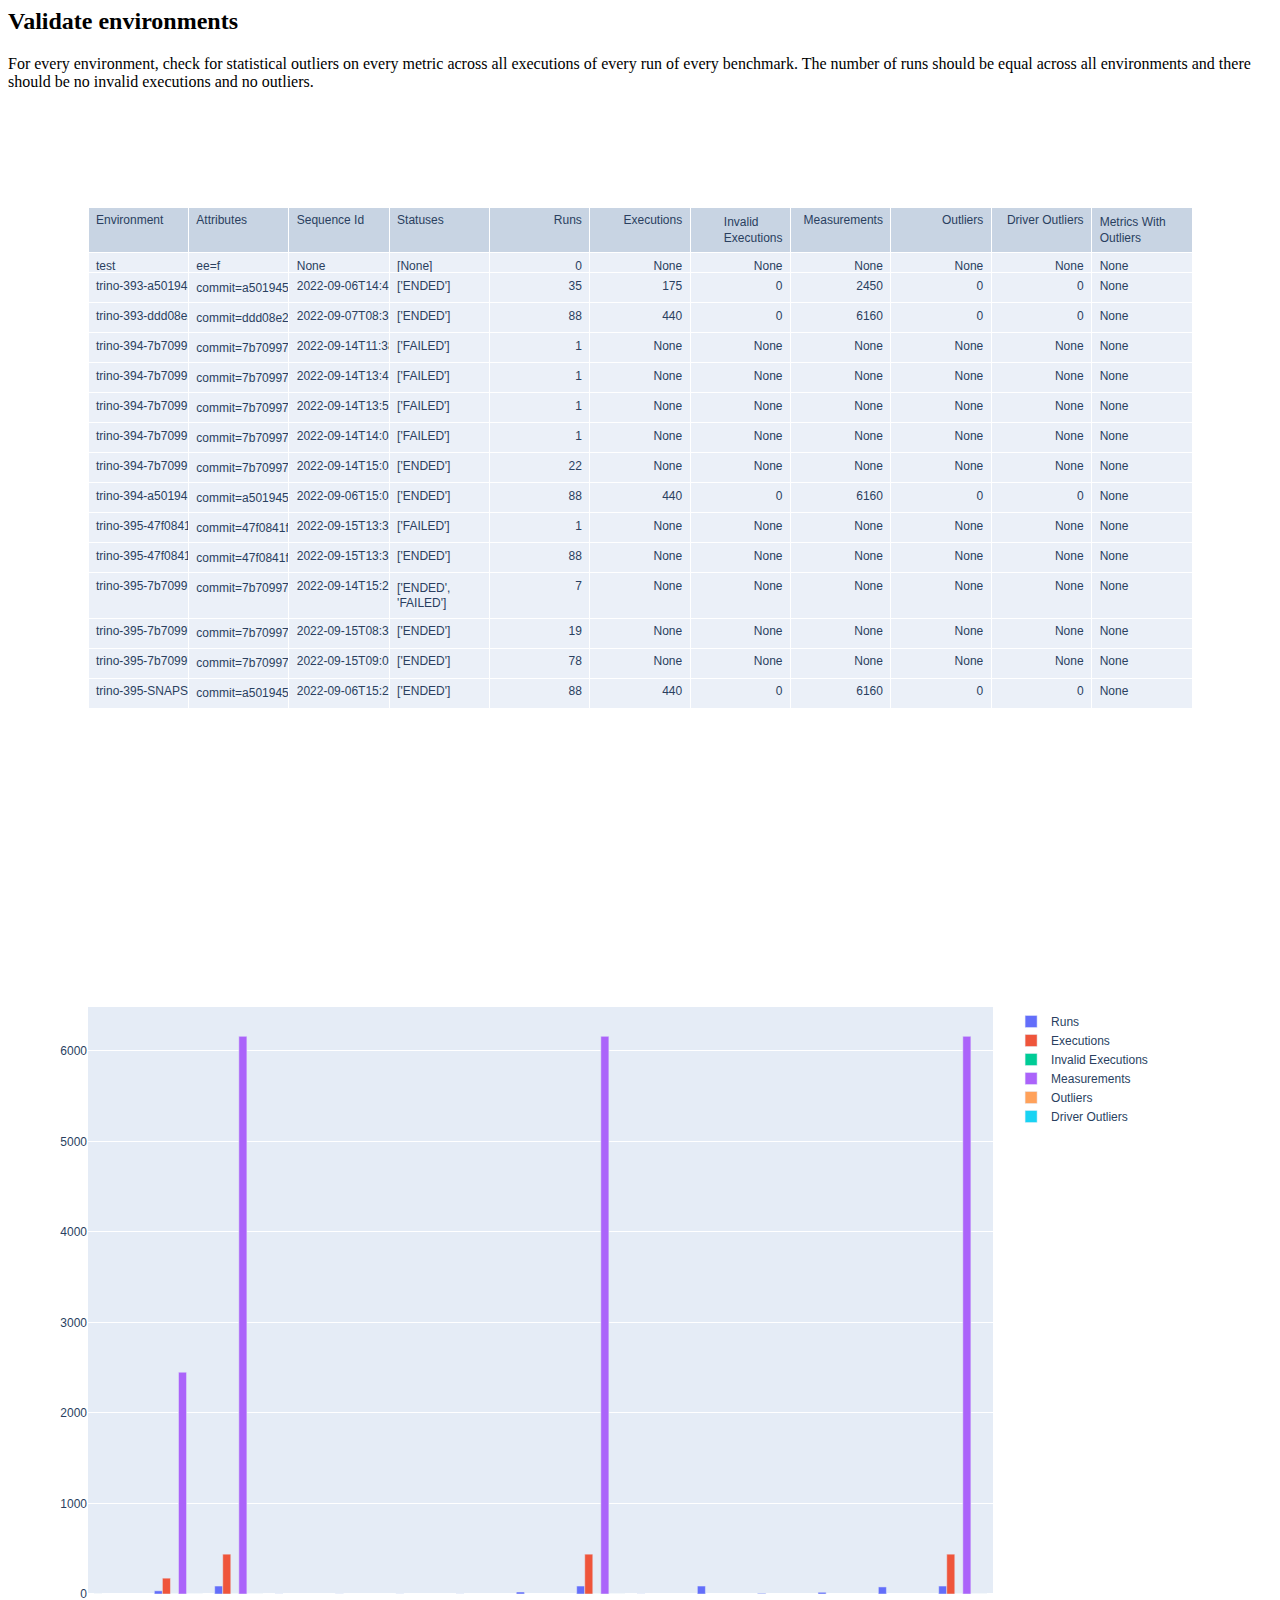
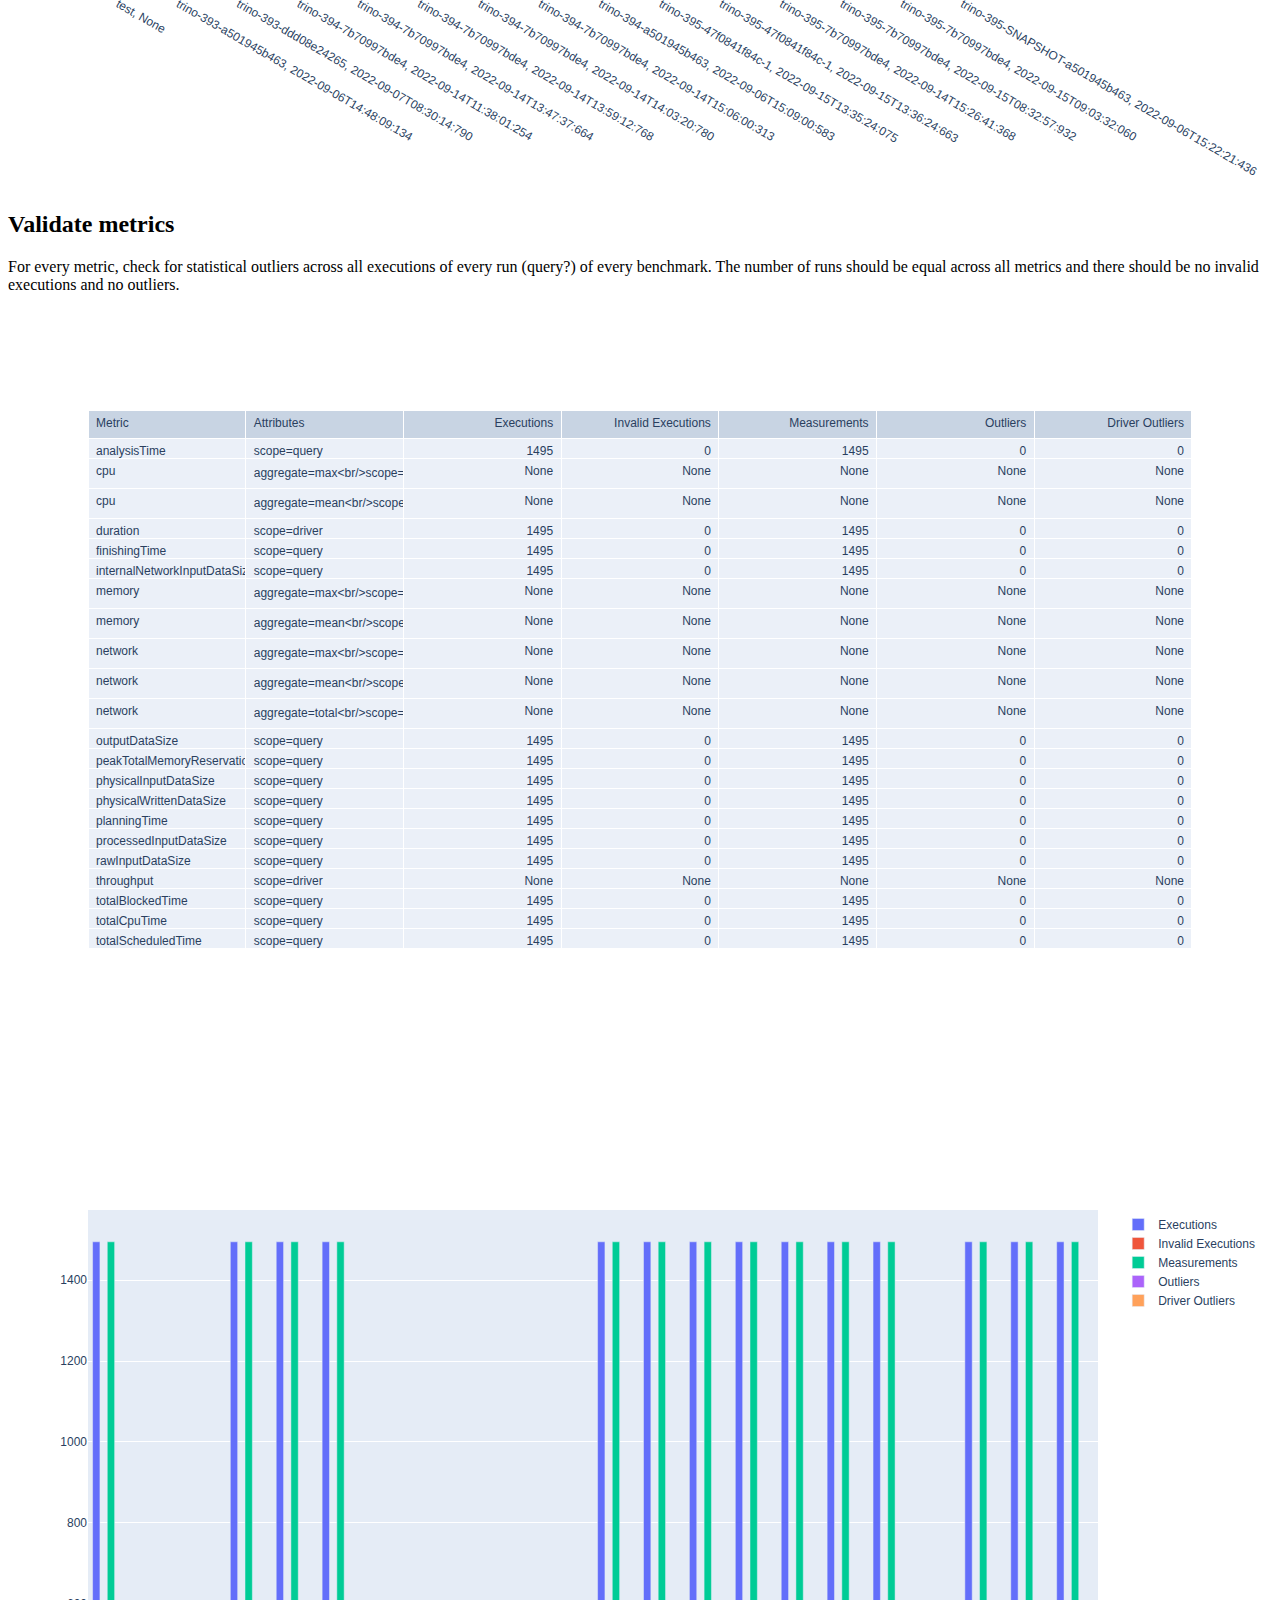
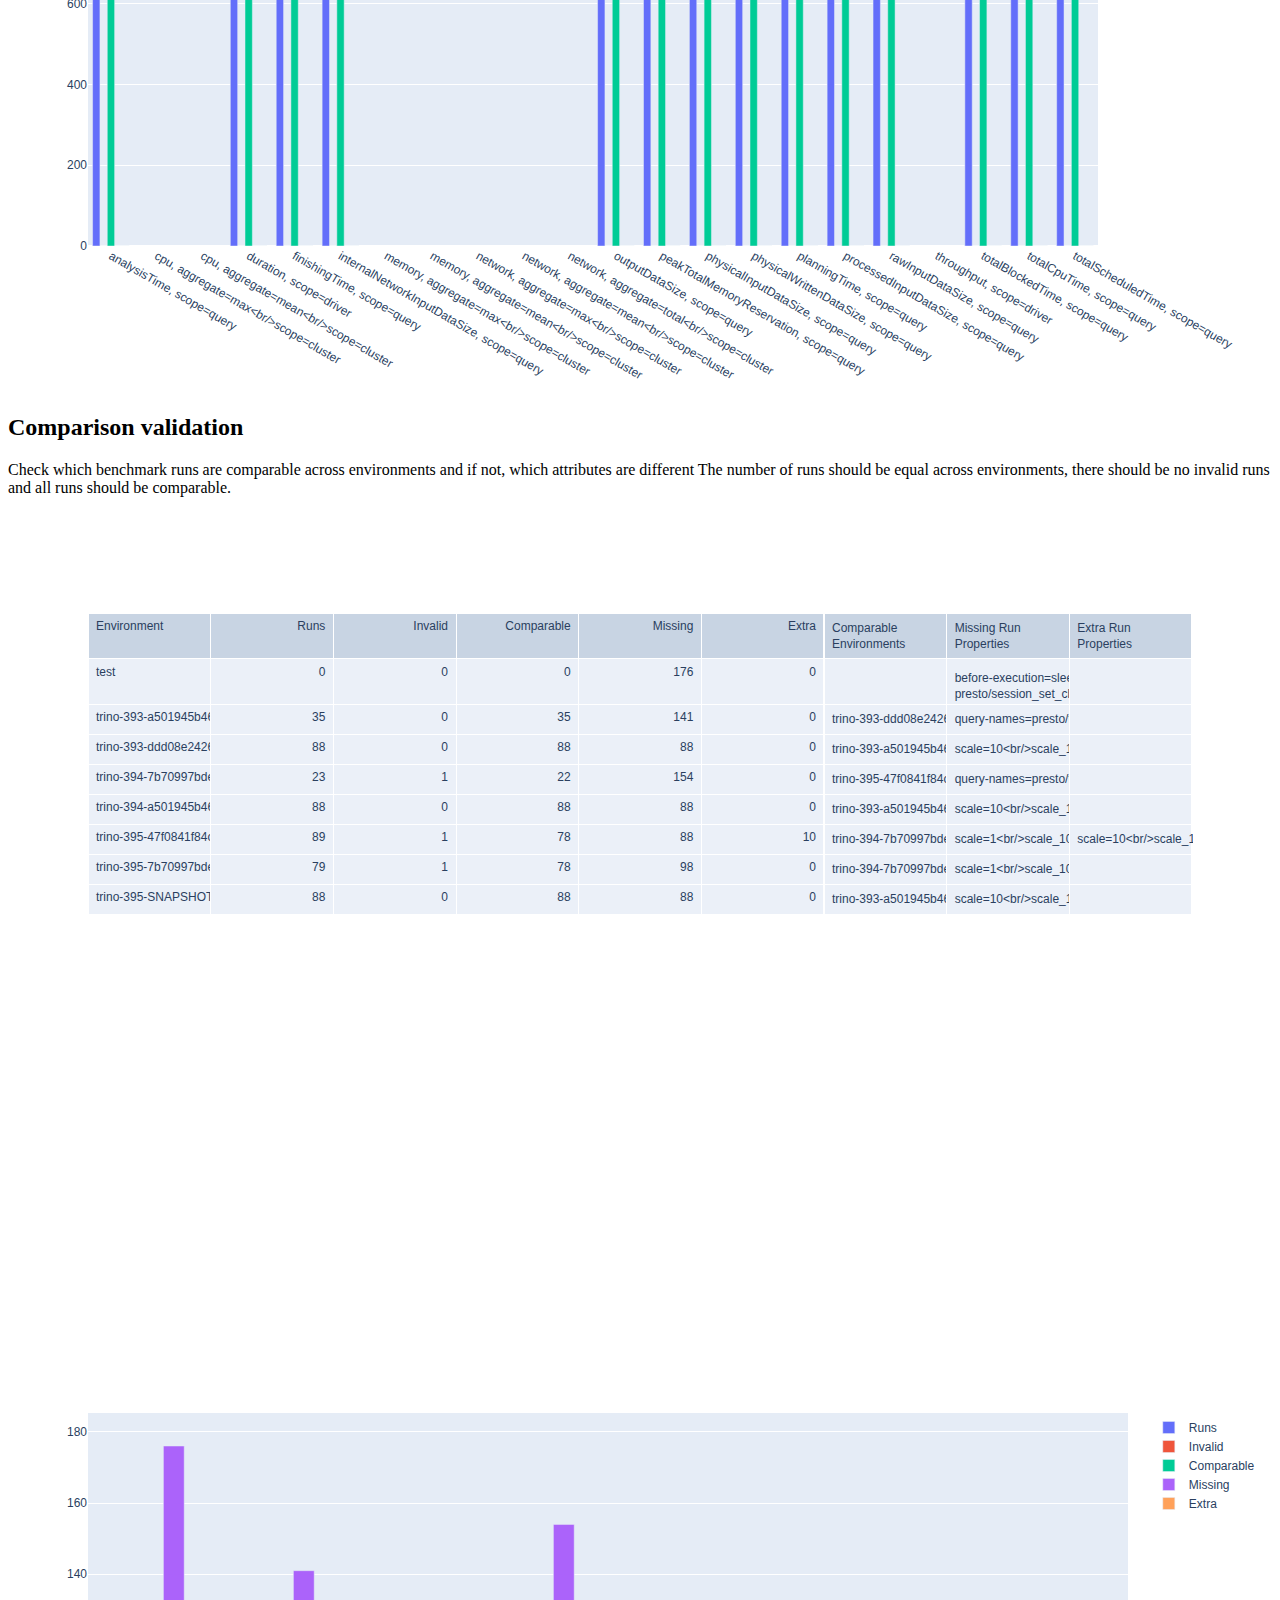
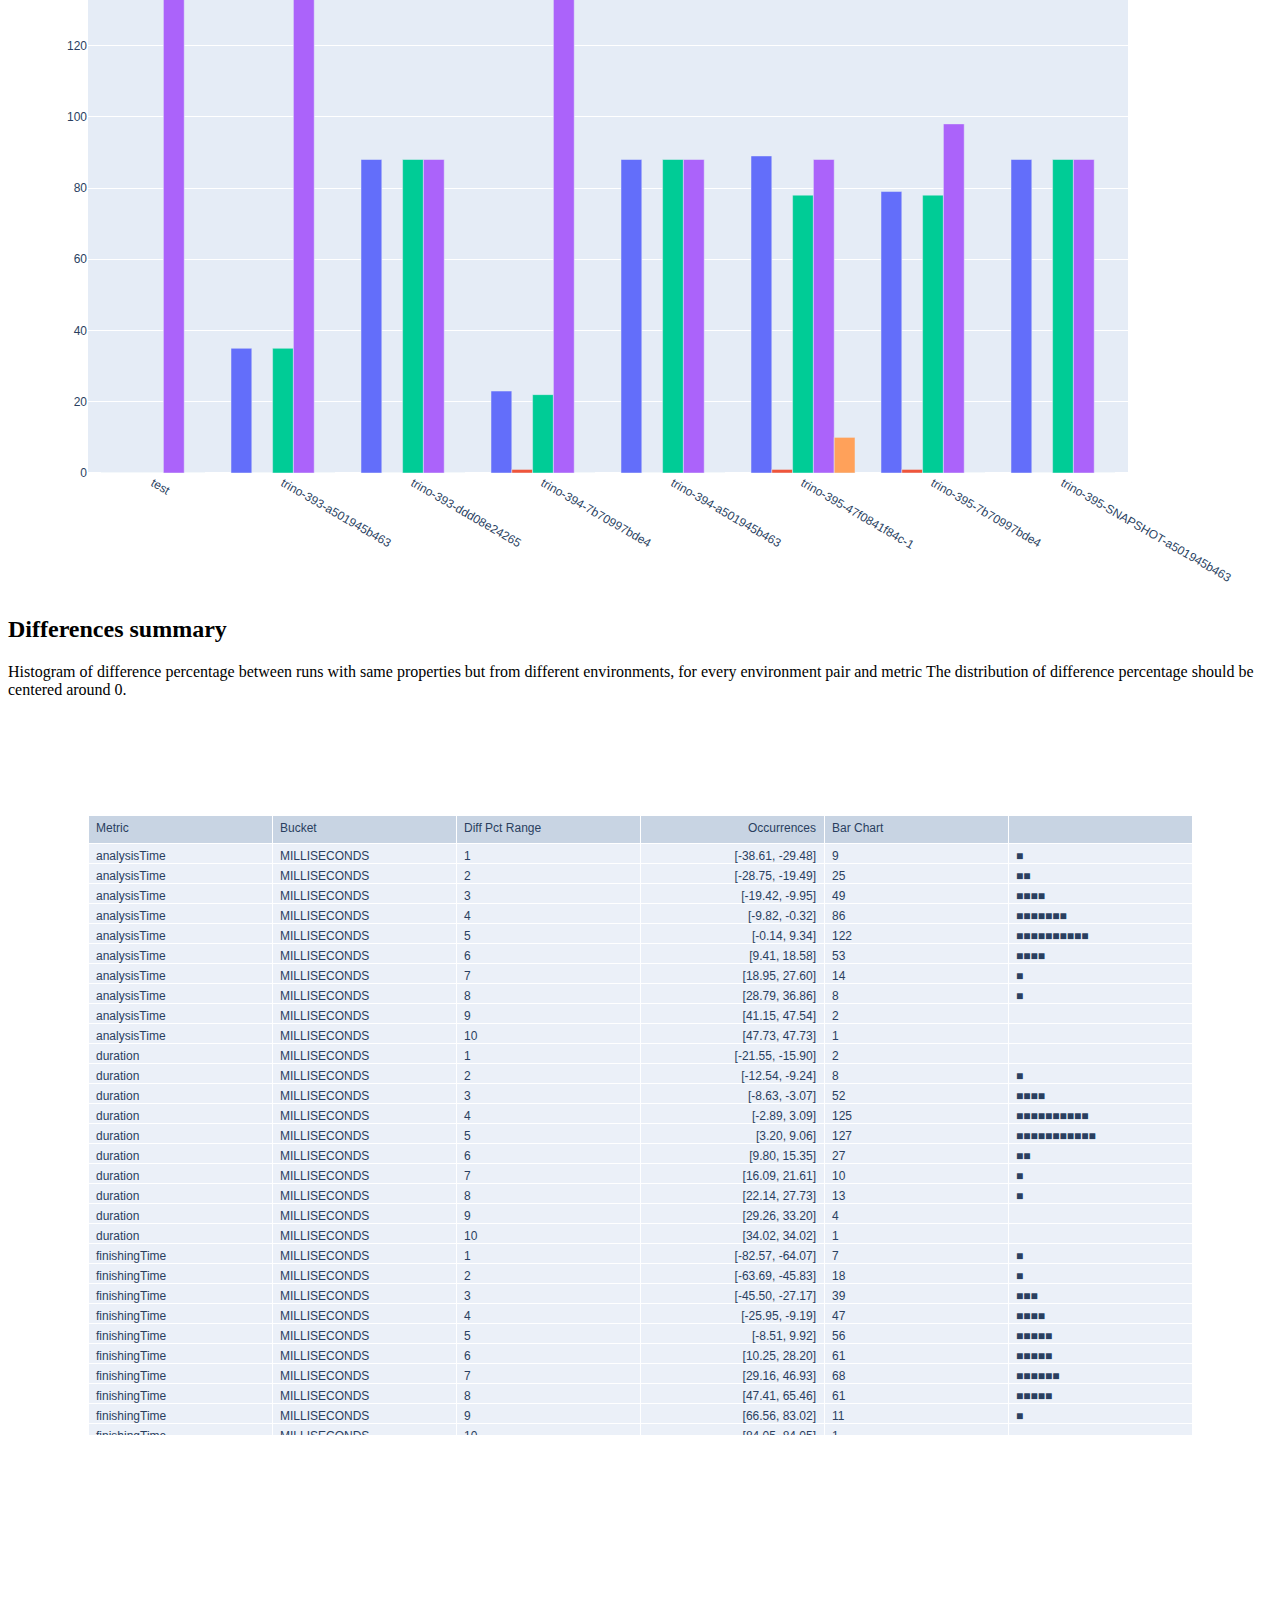
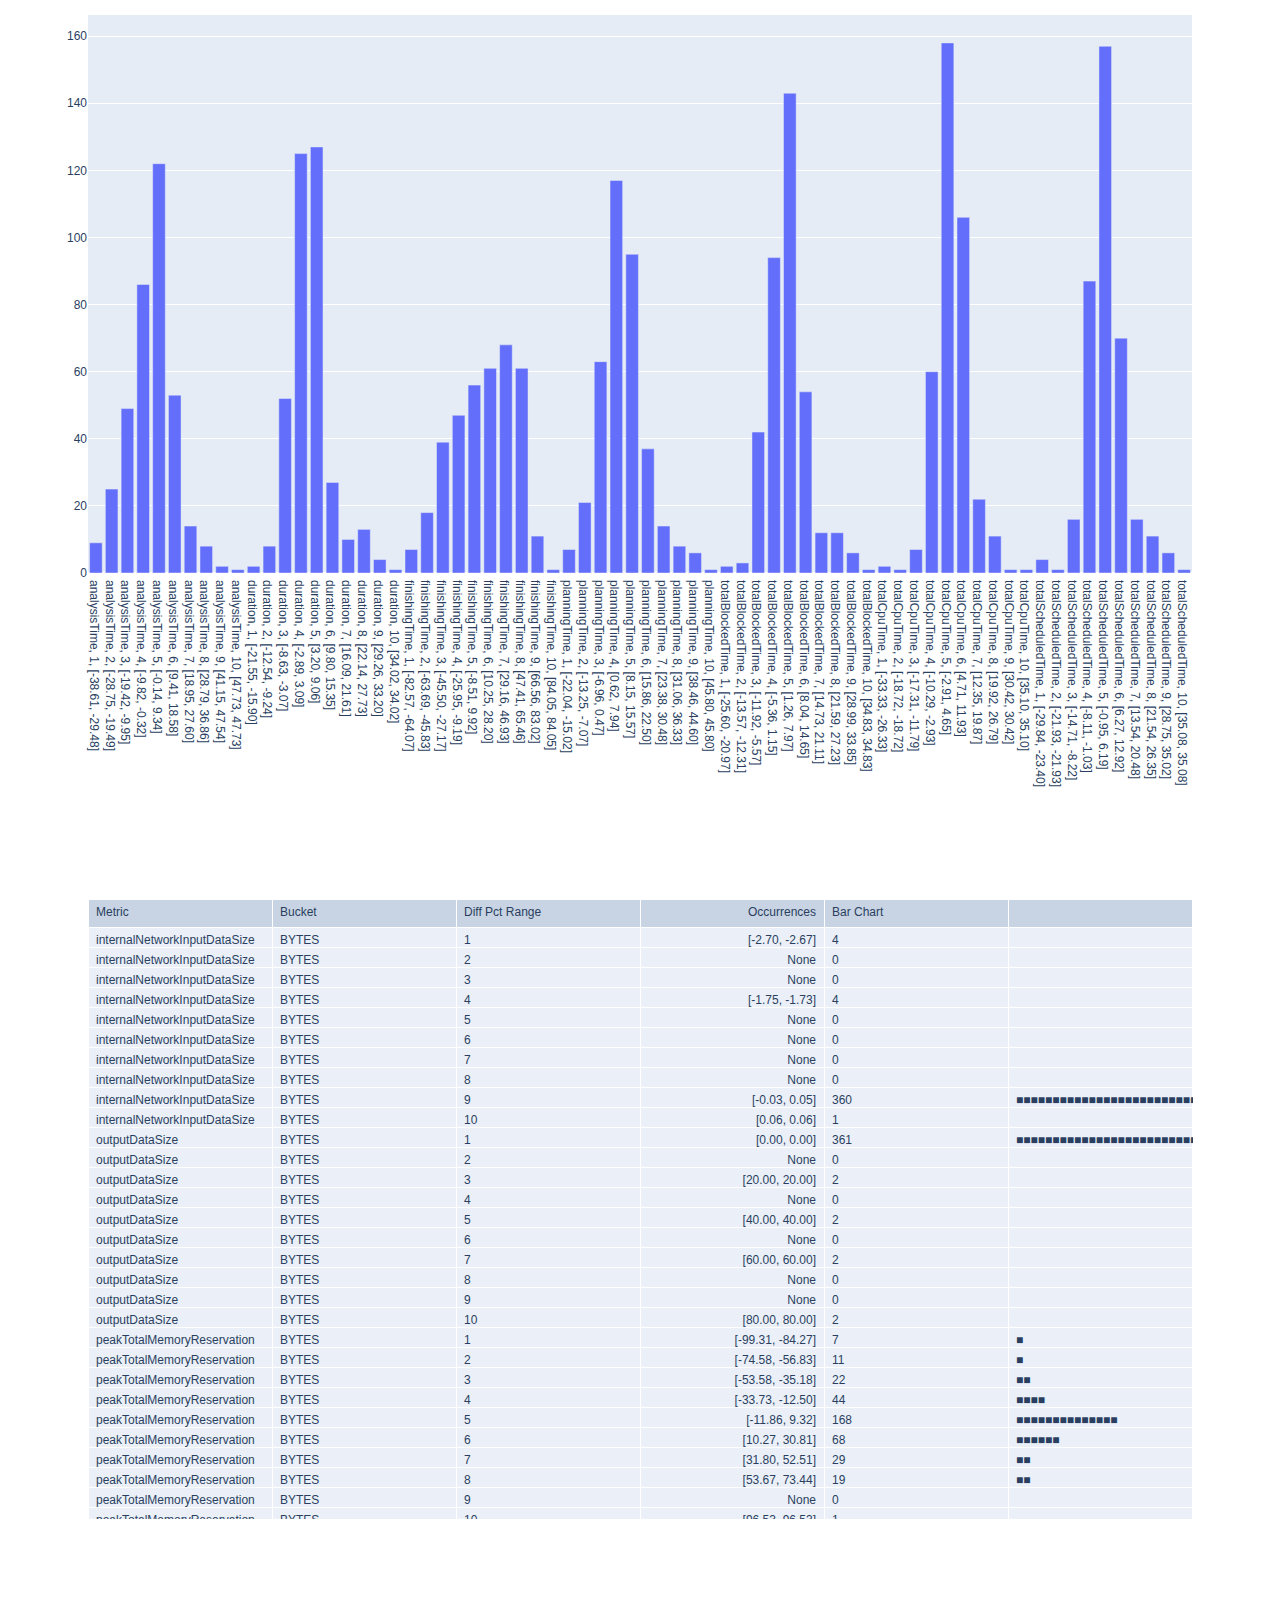
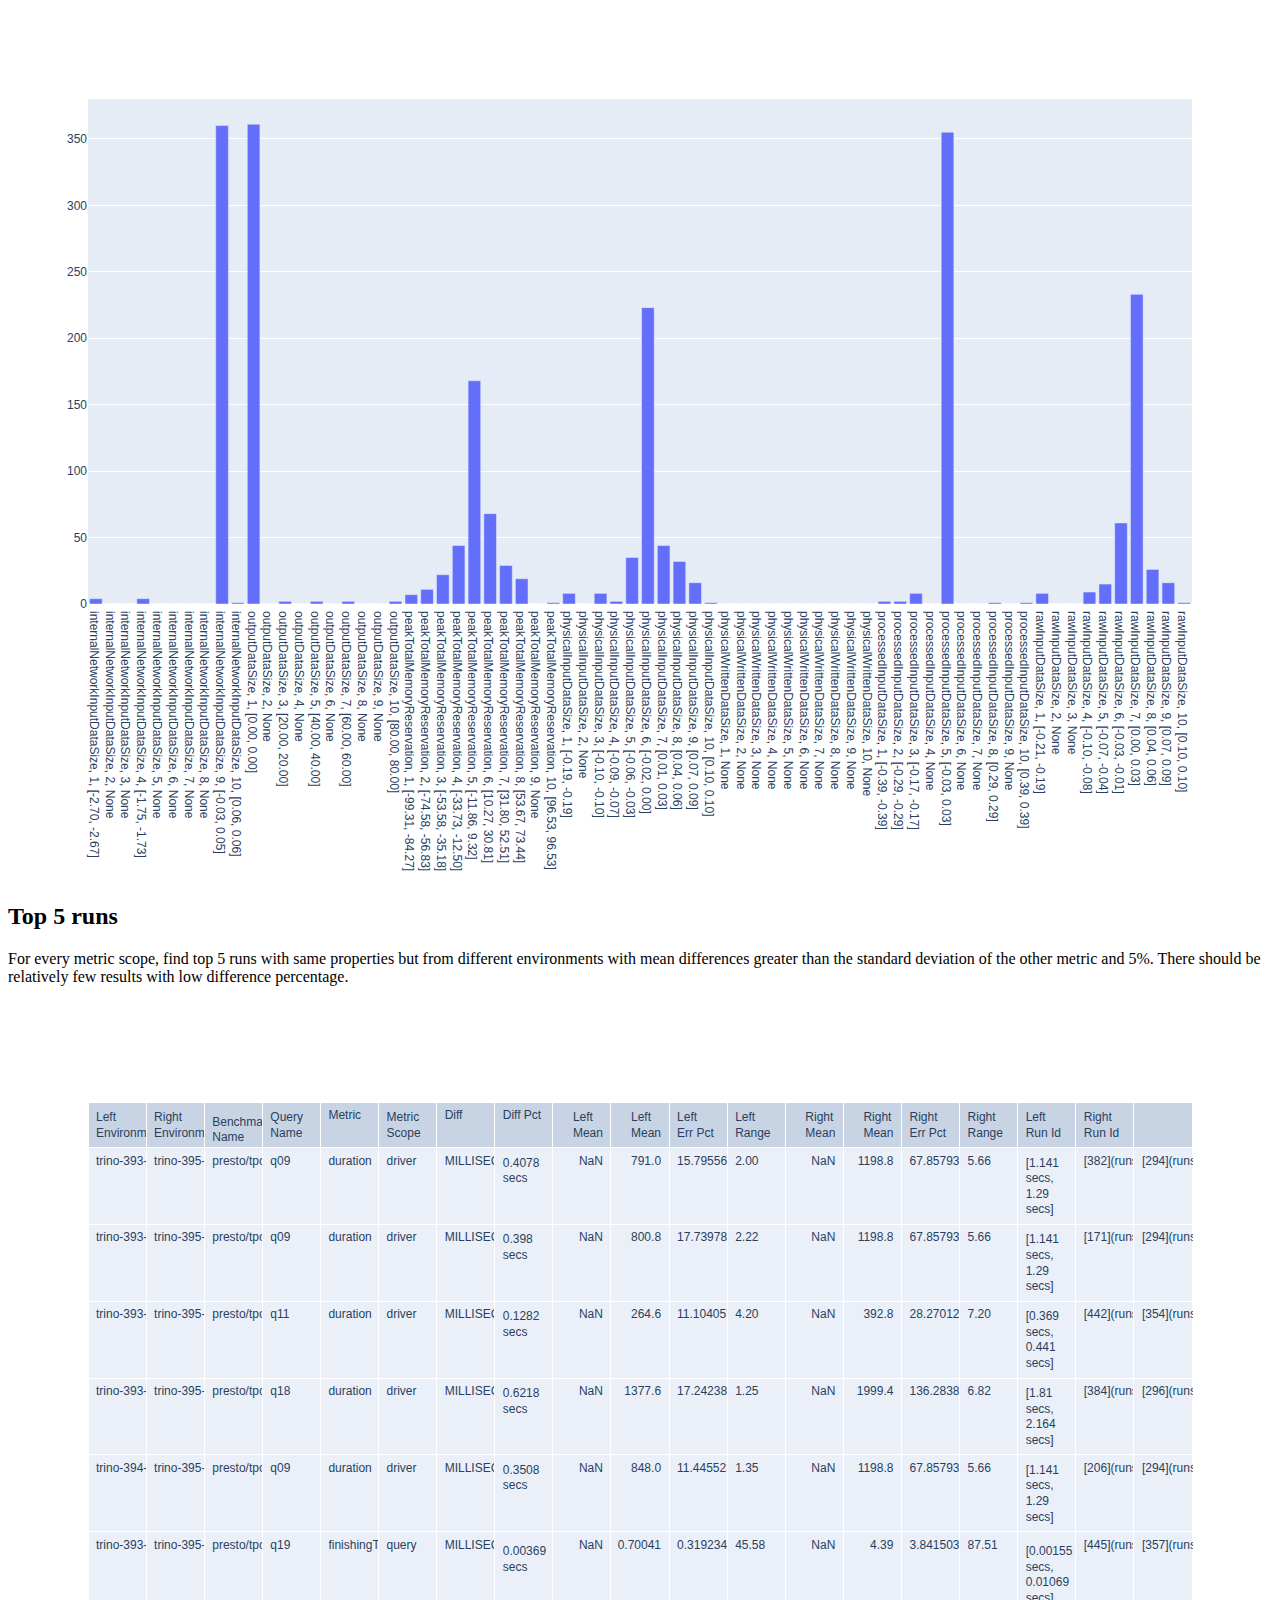
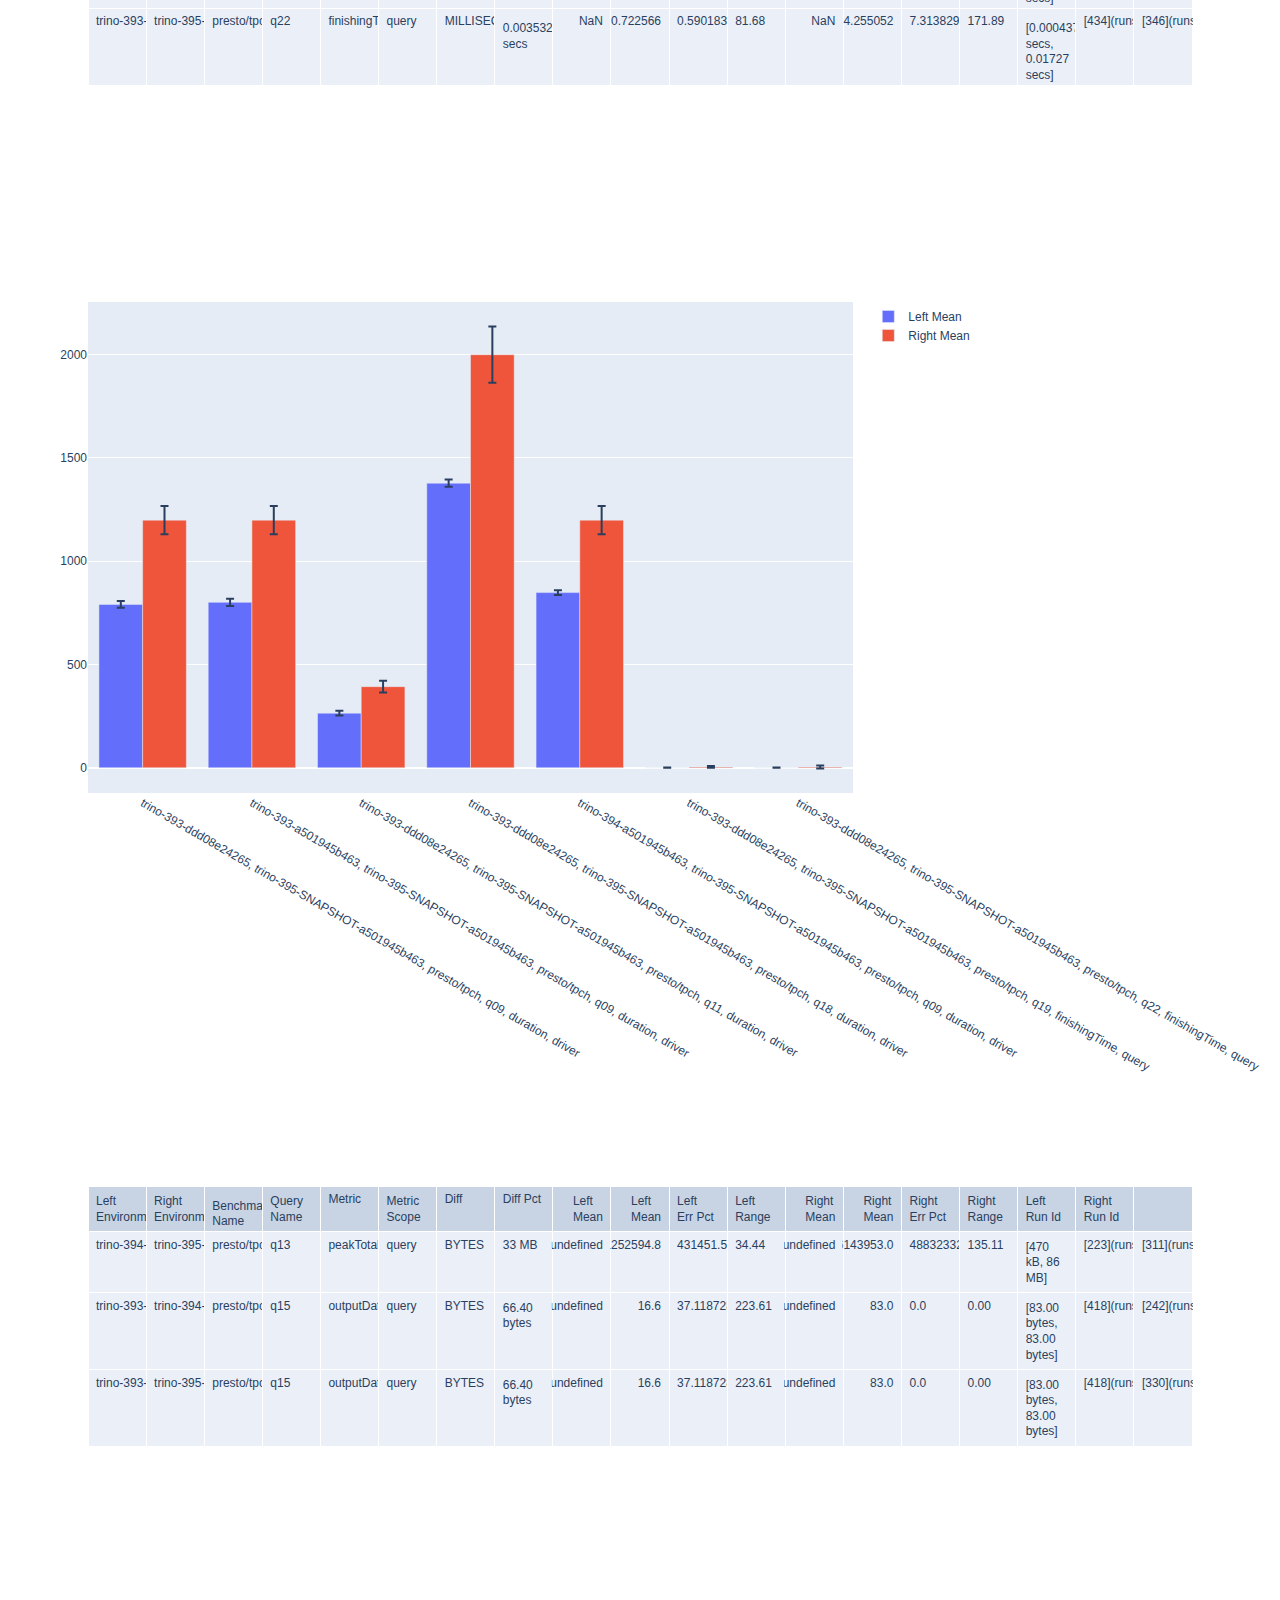
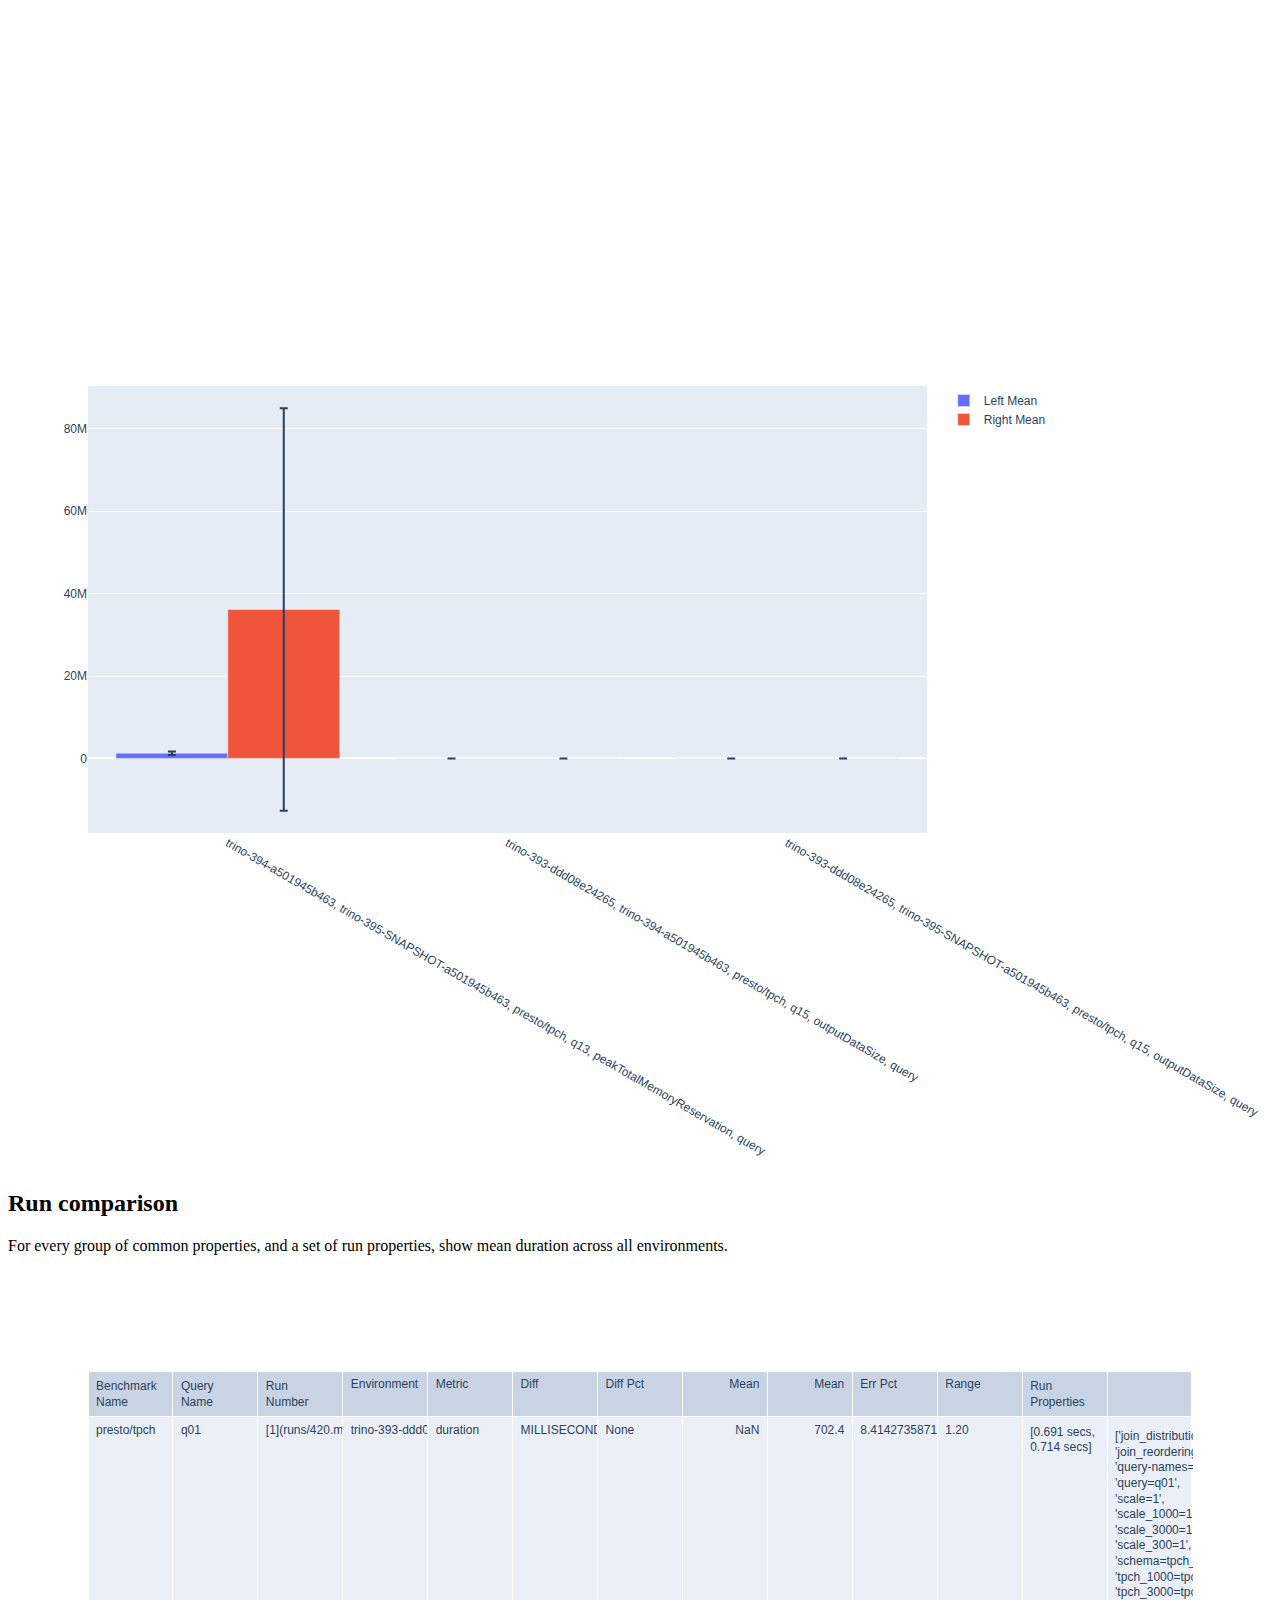
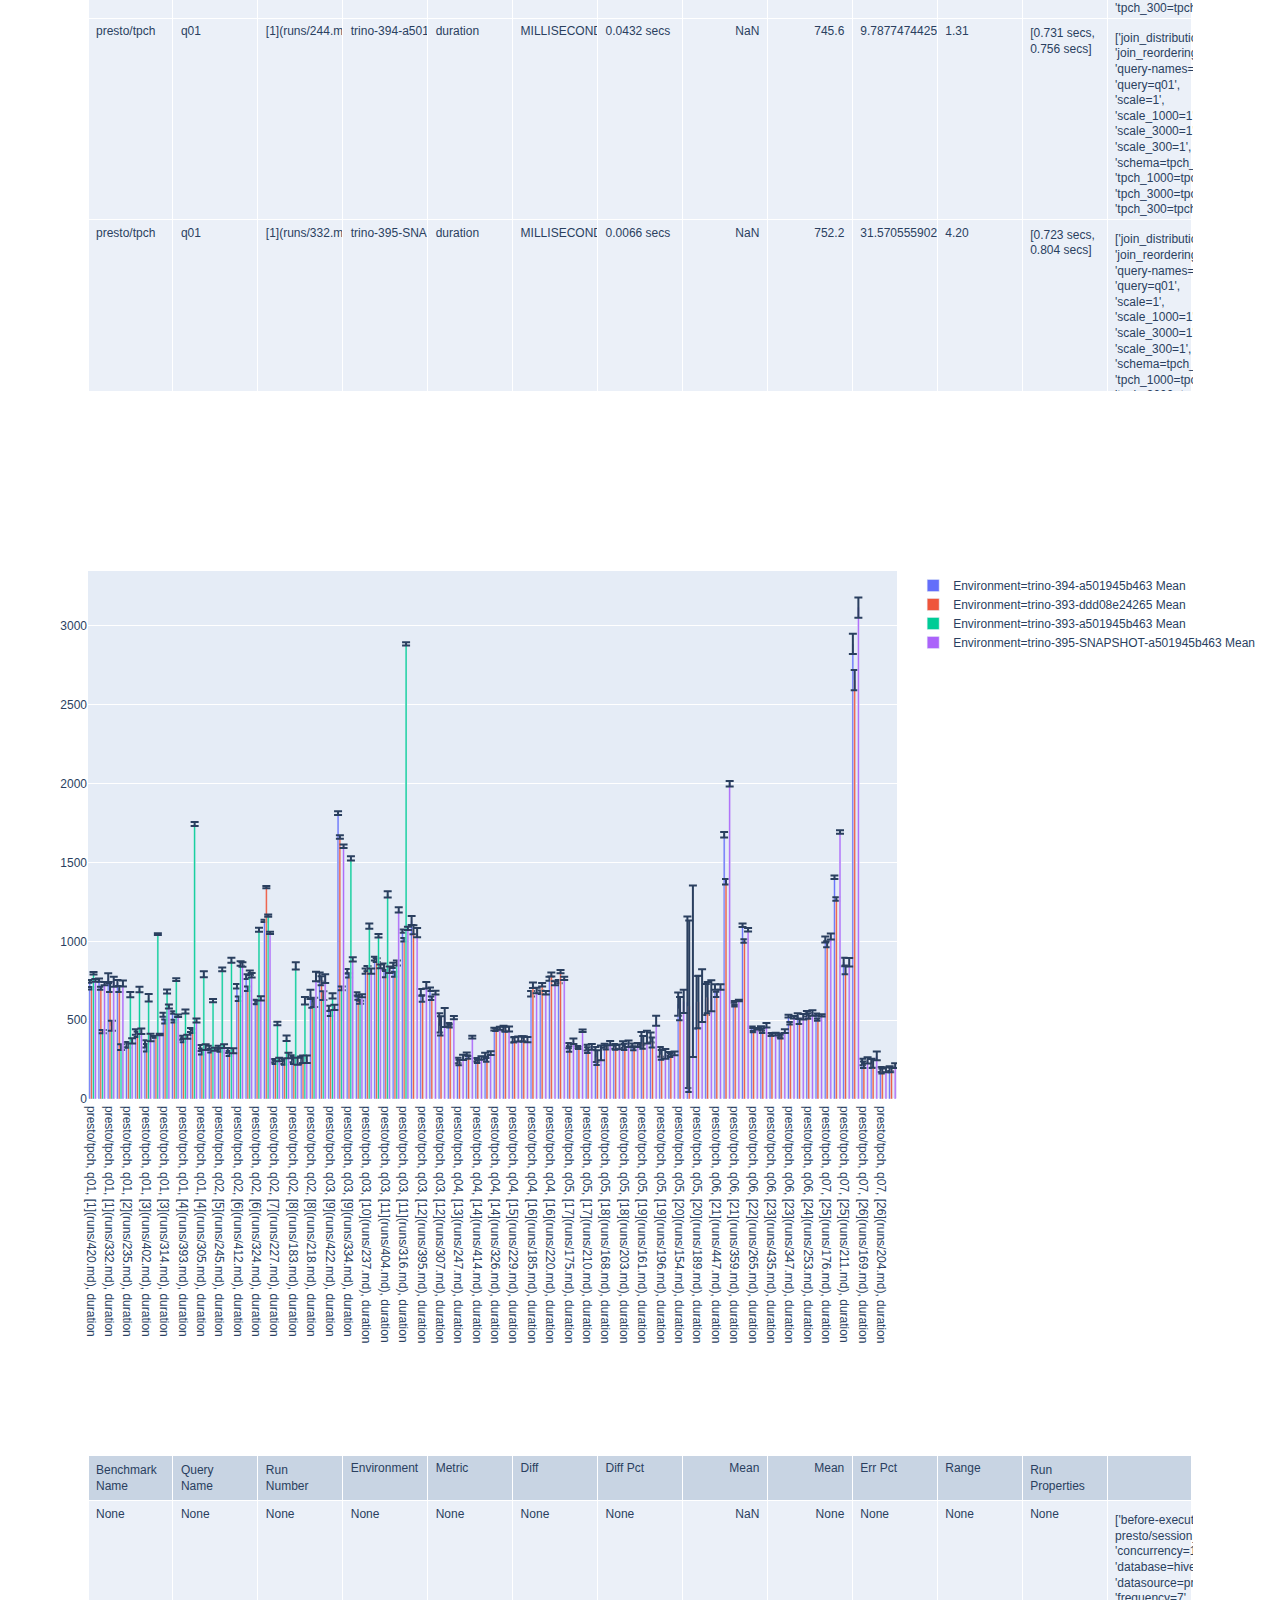
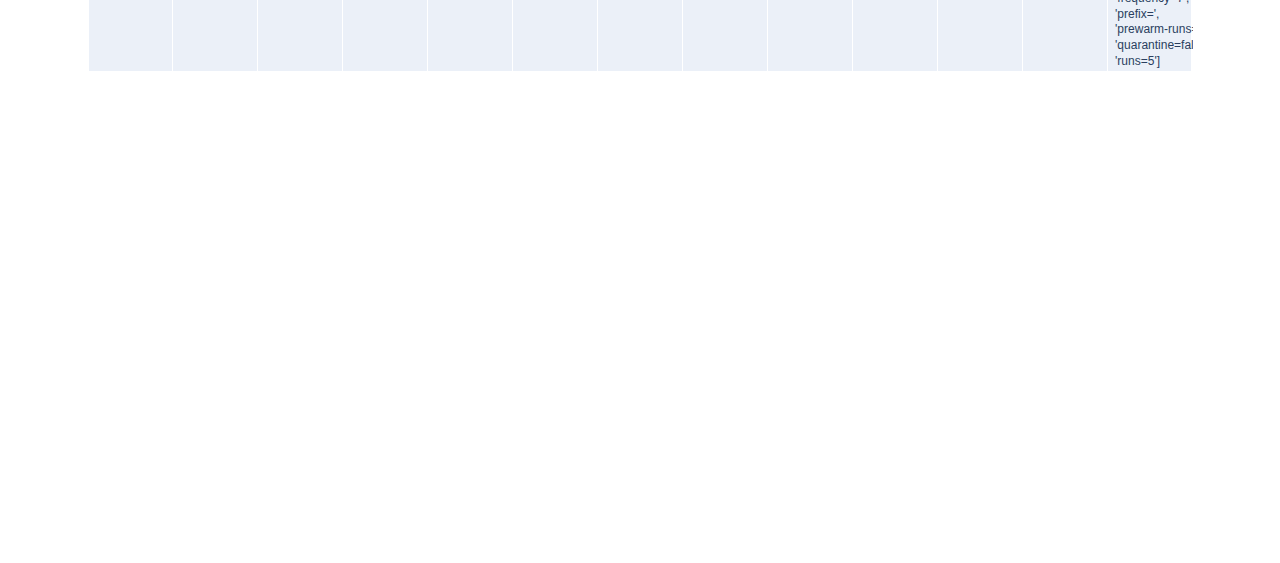
==== commit d5768f63: "Update example report" ====
--- a/examples/report.html
+++ b/examples/report.html
@@ -2,20 +2,20 @@
 </h2><p> For every environment, check for statistical outliers on every metric across all executions of every run of every benchmark.
  The number of runs should be equal across all environments and there should be no invalid executions and no outliers.
 </p><div>                        <script type="text/javascript">window.PlotlyConfig = {MathJaxConfig: 'local'};</script>
-        <script src="https://cdn.plot.ly/plotly-2.14.0.min.js"></script>                <div id="06d83637-d72a-48b2-9c4c-6b55acab2dab" class="plotly-graph-div" style="height:100%; width:100%;"></div>            <script type="text/javascript">                                    window.PLOTLYENV=window.PLOTLYENV || {};                                    if (document.getElementById("06d83637-d72a-48b2-9c4c-6b55acab2dab")) {                    Plotly.newPlot(                        "06d83637-d72a-48b2-9c4c-6b55acab2dab",                        [{"cells":{"align":["left","left","left","left","right","right","right","right","right","right","left"],"format":["","","","","","","","","","",""],"values":[["test","trino-393-a501945b463","trino-393-ddd08e24265","trino-394-7b70997bde4","trino-394-7b70997bde4","trino-394-7b70997bde4","trino-394-7b70997bde4","trino-394-7b70997bde4","trino-394-a501945b463","trino-395-47f0841f84c-1","trino-395-47f0841f84c-1","trino-395-7b70997bde4","trino-395-7b70997bde4","trino-395-7b70997bde4","trino-395-SNAPSHOT-a501945b463"],["ee=f","commit=a501945b4630fa0d5e645e3cc57ac03e52c74257<br/>version=393","commit=ddd08e242659b5bab1d6a700ff45fcd0ae95775b<br/>version=393","commit=7b70997bde41aa9cb6e8b090d1332b71382a8a6d<br/>version=394","commit=7b70997bde41aa9cb6e8b090d1332b71382a8a6d<br/>version=394","commit=7b70997bde41aa9cb6e8b090d1332b71382a8a6d<br/>version=394","commit=7b70997bde41aa9cb6e8b090d1332b71382a8a6d<br/>version=394","commit=7b70997bde41aa9cb6e8b090d1332b71382a8a6d<br/>version=394","commit=a501945b4630fa0d5e645e3cc57ac03e52c74257<br/>version=394","commit=47f0841f84c1c3ebaec2381b08b1c6f2e35f0ab4<br/>version=395","commit=47f0841f84c1c3ebaec2381b08b1c6f2e35f0ab4<br/>version=395","commit=7b70997bde41aa9cb6e8b090d1332b71382a8a6d<br/>version=395","commit=7b70997bde41aa9cb6e8b090d1332b71382a8a6d<br/>version=395","commit=7b70997bde41aa9cb6e8b090d1332b71382a8a6d<br/>version=395","commit=a501945b4630fa0d5e645e3cc57ac03e52c74257<br/>version=395-SNAPSHOT"],["None","2022-09-06T14:48:09:134","2022-09-07T08:30:14:790","2022-09-14T11:38:01:254","2022-09-14T13:47:37:664","2022-09-14T13:59:12:768","2022-09-14T14:03:20:780","2022-09-14T15:06:00:313","2022-09-06T15:09:00:583","2022-09-15T13:35:24:075","2022-09-15T13:36:24:663","2022-09-14T15:26:41:368","2022-09-15T08:32:57:932","2022-09-15T09:03:32:060","2022-09-06T15:22:21:436"],["[None]","['ENDED']","['ENDED']","['FAILED']","['FAILED']","['FAILED']","['FAILED']","['ENDED']","['ENDED']","['FAILED']","['ENDED']","['ENDED', 'FAILED']","['ENDED']","['ENDED']","['ENDED']"],["0","35","88","1","1","1","1","22","88","1","88","7","19","78","88"],["None","175","440","None","None","None","None","None","440","None","None","None","None","None","440"],["None","0","0","None","None","None","None","None","0","None","None","None","None","None","0"],["None","2450","6160","None","None","None","None","None","6160","None","None","None","None","None","6160"],["None","0","0","None","None","None","None","None","0","None","None","None","None","None","0"],["None","0","0","None","None","None","None","None","0","None","None","None","None","None","0"],["None","None","None","None","None","None","None","None","None","None","None","None","None","None","None"]]},"header":{"align":["left","left","left","left","right","right","right","right","right","right","left"],"values":["Environment","Attributes","Sequence Id","Statuses","Runs","Executions","Invalid Executions","Measurements","Outliers","Driver Outliers","Metrics With Outliers"]},"type":"table"}],                        {"template":{"data":{"histogram2dcontour":[{"type":"histogram2dcontour","colorbar":{"outlinewidth":0,"ticks":""},"colorscale":[[0.0,"#0d0887"],[0.1111111111111111,"#46039f"],[0.2222222222222222,"#7201a8"],[0.3333333333333333,"#9c179e"],[0.4444444444444444,"#bd3786"],[0.5555555555555556,"#d8576b"],[0.6666666666666666,"#ed7953"],[0.7777777777777778,"#fb9f3a"],[0.8888888888888888,"#fdca26"],[1.0,"#f0f921"]]}],"choropleth":[{"type":"choropleth","colorbar":{"outlinewidth":0,"ticks":""}}],"histogram2d":[{"type":"histogram2d","colorbar":{"outlinewidth":0,"ticks":""},"colorscale":[[0.0,"#0d0887"],[0.1111111111111111,"#46039f"],[0.2222222222222222,"#7201a8"],[0.3333333333333333,"#9c179e"],[0.4444444444444444,"#bd3786"],[0.5555555555555556,"#d8576b"],[0.6666666666666666,"#ed7953"],[0.7777777777777778,"#fb9f3a"],[0.8888888888888888,"#fdca26"],[1.0,"#f0f921"]]}],"heatmap":[{"type":"heatmap","colorbar":{"outlinewidth":0,"ticks":""},"colorscale":[[0.0,"#0d0887"],[0.1111111111111111,"#46039f"],[0.2222222222222222,"#7201a8"],[0.3333333333333333,"#9c179e"],[0.4444444444444444,"#bd3786"],[0.5555555555555556,"#d8576b"],[0.6666666666666666,"#ed7953"],[0.7777777777777778,"#fb9f3a"],[0.8888888888888888,"#fdca26"],[1.0,"#f0f921"]]}],"heatmapgl":[{"type":"heatmapgl","colorbar":{"outlinewidth":0,"ticks":""},"colorscale":[[0.0,"#0d0887"],[0.1111111111111111,"#46039f"],[0.2222222222222222,"#7201a8"],[0.3333333333333333,"#9c179e"],[0.4444444444444444,"#bd3786"],[0.5555555555555556,"#d8576b"],[0.6666666666666666,"#ed7953"],[0.7777777777777778,"#fb9f3a"],[0.8888888888888888,"#fdca26"],[1.0,"#f0f921"]]}],"contourcarpet":[{"type":"contourcarpet","colorbar":{"outlinewidth":0,"ticks":""}}],"contour":[{"type":"contour","colorbar":{"outlinewidth":0,"ticks":""},"colorscale":[[0.0,"#0d0887"],[0.1111111111111111,"#46039f"],[0.2222222222222222,"#7201a8"],[0.3333333333333333,"#9c179e"],[0.4444444444444444,"#bd3786"],[0.5555555555555556,"#d8576b"],[0.6666666666666666,"#ed7953"],[0.7777777777777778,"#fb9f3a"],[0.8888888888888888,"#fdca26"],[1.0,"#f0f921"]]}],"surface":[{"type":"surface","colorbar":{"outlinewidth":0,"ticks":""},"colorscale":[[0.0,"#0d0887"],[0.1111111111111111,"#46039f"],[0.2222222222222222,"#7201a8"],[0.3333333333333333,"#9c179e"],[0.4444444444444444,"#bd3786"],[0.5555555555555556,"#d8576b"],[0.6666666666666666,"#ed7953"],[0.7777777777777778,"#fb9f3a"],[0.8888888888888888,"#fdca26"],[1.0,"#f0f921"]]}],"mesh3d":[{"type":"mesh3d","colorbar":{"outlinewidth":0,"ticks":""}}],"scatter":[{"fillpattern":{"fillmode":"overlay","size":10,"solidity":0.2},"type":"scatter"}],"parcoords":[{"type":"parcoords","line":{"colorbar":{"outlinewidth":0,"ticks":""}}}],"scatterpolargl":[{"type":"scatterpolargl","marker":{"colorbar":{"outlinewidth":0,"ticks":""}}}],"bar":[{"error_x":{"color":"#2a3f5f"},"error_y":{"color":"#2a3f5f"},"marker":{"line":{"color":"#E5ECF6","width":0.5},"pattern":{"fillmode":"overlay","size":10,"solidity":0.2}},"type":"bar"}],"scattergeo":[{"type":"scattergeo","marker":{"colorbar":{"outlinewidth":0,"ticks":""}}}],"scatterpolar":[{"type":"scatterpolar","marker":{"colorbar":{"outlinewidth":0,"ticks":""}}}],"histogram":[{"marker":{"pattern":{"fillmode":"overlay","size":10,"solidity":0.2}},"type":"histogram"}],"scattergl":[{"type":"scattergl","marker":{"colorbar":{"outlinewidth":0,"ticks":""}}}],"scatter3d":[{"type":"scatter3d","line":{"colorbar":{"outlinewidth":0,"ticks":""}},"marker":{"colorbar":{"outlinewidth":0,"ticks":""}}}],"scattermapbox":[{"type":"scattermapbox","marker":{"colorbar":{"outlinewidth":0,"ticks":""}}}],"scatterternary":[{"type":"scatterternary","marker":{"colorbar":{"outlinewidth":0,"ticks":""}}}],"scattercarpet":[{"type":"scattercarpet","marker":{"colorbar":{"outlinewidth":0,"ticks":""}}}],"carpet":[{"aaxis":{"endlinecolor":"#2a3f5f","gridcolor":"white","linecolor":"white","minorgridcolor":"white","startlinecolor":"#2a3f5f"},"baxis":{"endlinecolor":"#2a3f5f","gridcolor":"white","linecolor":"white","minorgridcolor":"white","startlinecolor":"#2a3f5f"},"type":"carpet"}],"table":[{"cells":{"fill":{"color":"#EBF0F8"},"line":{"color":"white"}},"header":{"fill":{"color":"#C8D4E3"},"line":{"color":"white"}},"type":"table"}],"barpolar":[{"marker":{"line":{"color":"#E5ECF6","width":0.5},"pattern":{"fillmode":"overlay","size":10,"solidity":0.2}},"type":"barpolar"}],"pie":[{"automargin":true,"type":"pie"}]},"layout":{"autotypenumbers":"strict","colorway":["#636efa","#EF553B","#00cc96","#ab63fa","#FFA15A","#19d3f3","#FF6692","#B6E880","#FF97FF","#FECB52"],"font":{"color":"#2a3f5f"},"hovermode":"closest","hoverlabel":{"align":"left"},"paper_bgcolor":"white","plot_bgcolor":"#E5ECF6","polar":{"bgcolor":"#E5ECF6","angularaxis":{"gridcolor":"white","linecolor":"white","ticks":""},"radialaxis":{"gridcolor":"white","linecolor":"white","ticks":""}},"ternary":{"bgcolor":"#E5ECF6","aaxis":{"gridcolor":"white","linecolor":"white","ticks":""},"baxis":{"gridcolor":"white","linecolor":"white","ticks":""},"caxis":{"gridcolor":"white","linecolor":"white","ticks":""}},"coloraxis":{"colorbar":{"outlinewidth":0,"ticks":""}},"colorscale":{"sequential":[[0.0,"#0d0887"],[0.1111111111111111,"#46039f"],[0.2222222222222222,"#7201a8"],[0.3333333333333333,"#9c179e"],[0.4444444444444444,"#bd3786"],[0.5555555555555556,"#d8576b"],[0.6666666666666666,"#ed7953"],[0.7777777777777778,"#fb9f3a"],[0.8888888888888888,"#fdca26"],[1.0,"#f0f921"]],"sequentialminus":[[0.0,"#0d0887"],[0.1111111111111111,"#46039f"],[0.2222222222222222,"#7201a8"],[0.3333333333333333,"#9c179e"],[0.4444444444444444,"#bd3786"],[0.5555555555555556,"#d8576b"],[0.6666666666666666,"#ed7953"],[0.7777777777777778,"#fb9f3a"],[0.8888888888888888,"#fdca26"],[1.0,"#f0f921"]],"diverging":[[0,"#8e0152"],[0.1,"#c51b7d"],[0.2,"#de77ae"],[0.3,"#f1b6da"],[0.4,"#fde0ef"],[0.5,"#f7f7f7"],[0.6,"#e6f5d0"],[0.7,"#b8e186"],[0.8,"#7fbc41"],[0.9,"#4d9221"],[1,"#276419"]]},"xaxis":{"gridcolor":"white","linecolor":"white","ticks":"","title":{"standoff":15},"zerolinecolor":"white","automargin":true,"zerolinewidth":2},"yaxis":{"gridcolor":"white","linecolor":"white","ticks":"","title":{"standoff":15},"zerolinecolor":"white","automargin":true,"zerolinewidth":2},"scene":{"xaxis":{"backgroundcolor":"#E5ECF6","gridcolor":"white","linecolor":"white","showbackground":true,"ticks":"","zerolinecolor":"white","gridwidth":2},"yaxis":{"backgroundcolor":"#E5ECF6","gridcolor":"white","linecolor":"white","showbackground":true,"ticks":"","zerolinecolor":"white","gridwidth":2},"zaxis":{"backgroundcolor":"#E5ECF6","gridcolor":"white","linecolor":"white","showbackground":true,"ticks":"","zerolinecolor":"white","gridwidth":2}},"shapedefaults":{"line":{"color":"#2a3f5f"}},"annotationdefaults":{"arrowcolor":"#2a3f5f","arrowhead":0,"arrowwidth":1},"geo":{"bgcolor":"white","landcolor":"#E5ECF6","subunitcolor":"white","showland":true,"showlakes":true,"lakecolor":"white"},"title":{"x":0.05},"mapbox":{"style":"light"}}}},                        {"responsive": true}                    )                };                            </script>        </div><h2> Validate metrics
+        <script src="https://cdn.plot.ly/plotly-2.14.0.min.js"></script>                <div id="06326b36-1288-4e16-b731-dd1b8b688a44" class="plotly-graph-div" style="height:800px; width:100%;"></div>            <script type="text/javascript">                                    window.PLOTLYENV=window.PLOTLYENV || {};                                    if (document.getElementById("06326b36-1288-4e16-b731-dd1b8b688a44")) {                    Plotly.newPlot(                        "06326b36-1288-4e16-b731-dd1b8b688a44",                        [{"cells":{"align":["left","left","left","left","right","right","right","right","right","right","left"],"format":["","","","","","","","","","",""],"values":[["test","trino-393-a501945b463","trino-393-ddd08e24265","trino-394-7b70997bde4","trino-394-7b70997bde4","trino-394-7b70997bde4","trino-394-7b70997bde4","trino-394-7b70997bde4","trino-394-a501945b463","trino-395-47f0841f84c-1","trino-395-47f0841f84c-1","trino-395-7b70997bde4","trino-395-7b70997bde4","trino-395-7b70997bde4","trino-395-SNAPSHOT-a501945b463"],["ee=f","commit=a501945b4630fa0d5e645e3cc57ac03e52c74257<br/>version=393","commit=ddd08e242659b5bab1d6a700ff45fcd0ae95775b<br/>version=393","commit=7b70997bde41aa9cb6e8b090d1332b71382a8a6d<br/>version=394","commit=7b70997bde41aa9cb6e8b090d1332b71382a8a6d<br/>version=394","commit=7b70997bde41aa9cb6e8b090d1332b71382a8a6d<br/>version=394","commit=7b70997bde41aa9cb6e8b090d1332b71382a8a6d<br/>version=394","commit=7b70997bde41aa9cb6e8b090d1332b71382a8a6d<br/>version=394","commit=a501945b4630fa0d5e645e3cc57ac03e52c74257<br/>version=394","commit=47f0841f84c1c3ebaec2381b08b1c6f2e35f0ab4<br/>version=395","commit=47f0841f84c1c3ebaec2381b08b1c6f2e35f0ab4<br/>version=395","commit=7b70997bde41aa9cb6e8b090d1332b71382a8a6d<br/>version=395","commit=7b70997bde41aa9cb6e8b090d1332b71382a8a6d<br/>version=395","commit=7b70997bde41aa9cb6e8b090d1332b71382a8a6d<br/>version=395","commit=a501945b4630fa0d5e645e3cc57ac03e52c74257<br/>version=395-SNAPSHOT"],["None","2022-09-06T14:48:09:134","2022-09-07T08:30:14:790","2022-09-14T11:38:01:254","2022-09-14T13:47:37:664","2022-09-14T13:59:12:768","2022-09-14T14:03:20:780","2022-09-14T15:06:00:313","2022-09-06T15:09:00:583","2022-09-15T13:35:24:075","2022-09-15T13:36:24:663","2022-09-14T15:26:41:368","2022-09-15T08:32:57:932","2022-09-15T09:03:32:060","2022-09-06T15:22:21:436"],["[None]","['ENDED']","['ENDED']","['FAILED']","['FAILED']","['FAILED']","['FAILED']","['ENDED']","['ENDED']","['FAILED']","['ENDED']","['ENDED', 'FAILED']","['ENDED']","['ENDED']","['ENDED']"],["0","35","88","1","1","1","1","22","88","1","88","7","19","78","88"],["None","175","440","None","None","None","None","None","440","None","None","None","None","None","440"],["None","0","0","None","None","None","None","None","0","None","None","None","None","None","0"],["None","2450","6160","None","None","None","None","None","6160","None","None","None","None","None","6160"],["None","0","0","None","None","None","None","None","0","None","None","None","None","None","0"],["None","0","0","None","None","None","None","None","0","None","None","None","None","None","0"],["None","None","None","None","None","None","None","None","None","None","None","None","None","None","None"]]},"header":{"align":["left","left","left","left","right","right","right","right","right","right","left"],"values":["Environment","Attributes","Sequence Id","Statuses","Runs","Executions","Invalid Executions","Measurements","Outliers","Driver Outliers","Metrics With Outliers"]},"type":"table"}],                        {"template":{"data":{"histogram2dcontour":[{"type":"histogram2dcontour","colorbar":{"outlinewidth":0,"ticks":""},"colorscale":[[0.0,"#0d0887"],[0.1111111111111111,"#46039f"],[0.2222222222222222,"#7201a8"],[0.3333333333333333,"#9c179e"],[0.4444444444444444,"#bd3786"],[0.5555555555555556,"#d8576b"],[0.6666666666666666,"#ed7953"],[0.7777777777777778,"#fb9f3a"],[0.8888888888888888,"#fdca26"],[1.0,"#f0f921"]]}],"choropleth":[{"type":"choropleth","colorbar":{"outlinewidth":0,"ticks":""}}],"histogram2d":[{"type":"histogram2d","colorbar":{"outlinewidth":0,"ticks":""},"colorscale":[[0.0,"#0d0887"],[0.1111111111111111,"#46039f"],[0.2222222222222222,"#7201a8"],[0.3333333333333333,"#9c179e"],[0.4444444444444444,"#bd3786"],[0.5555555555555556,"#d8576b"],[0.6666666666666666,"#ed7953"],[0.7777777777777778,"#fb9f3a"],[0.8888888888888888,"#fdca26"],[1.0,"#f0f921"]]}],"heatmap":[{"type":"heatmap","colorbar":{"outlinewidth":0,"ticks":""},"colorscale":[[0.0,"#0d0887"],[0.1111111111111111,"#46039f"],[0.2222222222222222,"#7201a8"],[0.3333333333333333,"#9c179e"],[0.4444444444444444,"#bd3786"],[0.5555555555555556,"#d8576b"],[0.6666666666666666,"#ed7953"],[0.7777777777777778,"#fb9f3a"],[0.8888888888888888,"#fdca26"],[1.0,"#f0f921"]]}],"heatmapgl":[{"type":"heatmapgl","colorbar":{"outlinewidth":0,"ticks":""},"colorscale":[[0.0,"#0d0887"],[0.1111111111111111,"#46039f"],[0.2222222222222222,"#7201a8"],[0.3333333333333333,"#9c179e"],[0.4444444444444444,"#bd3786"],[0.5555555555555556,"#d8576b"],[0.6666666666666666,"#ed7953"],[0.7777777777777778,"#fb9f3a"],[0.8888888888888888,"#fdca26"],[1.0,"#f0f921"]]}],"contourcarpet":[{"type":"contourcarpet","colorbar":{"outlinewidth":0,"ticks":""}}],"contour":[{"type":"contour","colorbar":{"outlinewidth":0,"ticks":""},"colorscale":[[0.0,"#0d0887"],[0.1111111111111111,"#46039f"],[0.2222222222222222,"#7201a8"],[0.3333333333333333,"#9c179e"],[0.4444444444444444,"#bd3786"],[0.5555555555555556,"#d8576b"],[0.6666666666666666,"#ed7953"],[0.7777777777777778,"#fb9f3a"],[0.8888888888888888,"#fdca26"],[1.0,"#f0f921"]]}],"surface":[{"type":"surface","colorbar":{"outlinewidth":0,"ticks":""},"colorscale":[[0.0,"#0d0887"],[0.1111111111111111,"#46039f"],[0.2222222222222222,"#7201a8"],[0.3333333333333333,"#9c179e"],[0.4444444444444444,"#bd3786"],[0.5555555555555556,"#d8576b"],[0.6666666666666666,"#ed7953"],[0.7777777777777778,"#fb9f3a"],[0.8888888888888888,"#fdca26"],[1.0,"#f0f921"]]}],"mesh3d":[{"type":"mesh3d","colorbar":{"outlinewidth":0,"ticks":""}}],"scatter":[{"fillpattern":{"fillmode":"overlay","size":10,"solidity":0.2},"type":"scatter"}],"parcoords":[{"type":"parcoords","line":{"colorbar":{"outlinewidth":0,"ticks":""}}}],"scatterpolargl":[{"type":"scatterpolargl","marker":{"colorbar":{"outlinewidth":0,"ticks":""}}}],"bar":[{"error_x":{"color":"#2a3f5f"},"error_y":{"color":"#2a3f5f"},"marker":{"line":{"color":"#E5ECF6","width":0.5},"pattern":{"fillmode":"overlay","size":10,"solidity":0.2}},"type":"bar"}],"scattergeo":[{"type":"scattergeo","marker":{"colorbar":{"outlinewidth":0,"ticks":""}}}],"scatterpolar":[{"type":"scatterpolar","marker":{"colorbar":{"outlinewidth":0,"ticks":""}}}],"histogram":[{"marker":{"pattern":{"fillmode":"overlay","size":10,"solidity":0.2}},"type":"histogram"}],"scattergl":[{"type":"scattergl","marker":{"colorbar":{"outlinewidth":0,"ticks":""}}}],"scatter3d":[{"type":"scatter3d","line":{"colorbar":{"outlinewidth":0,"ticks":""}},"marker":{"colorbar":{"outlinewidth":0,"ticks":""}}}],"scattermapbox":[{"type":"scattermapbox","marker":{"colorbar":{"outlinewidth":0,"ticks":""}}}],"scatterternary":[{"type":"scatterternary","marker":{"colorbar":{"outlinewidth":0,"ticks":""}}}],"scattercarpet":[{"type":"scattercarpet","marker":{"colorbar":{"outlinewidth":0,"ticks":""}}}],"carpet":[{"aaxis":{"endlinecolor":"#2a3f5f","gridcolor":"white","linecolor":"white","minorgridcolor":"white","startlinecolor":"#2a3f5f"},"baxis":{"endlinecolor":"#2a3f5f","gridcolor":"white","linecolor":"white","minorgridcolor":"white","startlinecolor":"#2a3f5f"},"type":"carpet"}],"table":[{"cells":{"fill":{"color":"#EBF0F8"},"line":{"color":"white"}},"header":{"fill":{"color":"#C8D4E3"},"line":{"color":"white"}},"type":"table"}],"barpolar":[{"marker":{"line":{"color":"#E5ECF6","width":0.5},"pattern":{"fillmode":"overlay","size":10,"solidity":0.2}},"type":"barpolar"}],"pie":[{"automargin":true,"type":"pie"}]},"layout":{"autotypenumbers":"strict","colorway":["#636efa","#EF553B","#00cc96","#ab63fa","#FFA15A","#19d3f3","#FF6692","#B6E880","#FF97FF","#FECB52"],"font":{"color":"#2a3f5f"},"hovermode":"closest","hoverlabel":{"align":"left"},"paper_bgcolor":"white","plot_bgcolor":"#E5ECF6","polar":{"bgcolor":"#E5ECF6","angularaxis":{"gridcolor":"white","linecolor":"white","ticks":""},"radialaxis":{"gridcolor":"white","linecolor":"white","ticks":""}},"ternary":{"bgcolor":"#E5ECF6","aaxis":{"gridcolor":"white","linecolor":"white","ticks":""},"baxis":{"gridcolor":"white","linecolor":"white","ticks":""},"caxis":{"gridcolor":"white","linecolor":"white","ticks":""}},"coloraxis":{"colorbar":{"outlinewidth":0,"ticks":""}},"colorscale":{"sequential":[[0.0,"#0d0887"],[0.1111111111111111,"#46039f"],[0.2222222222222222,"#7201a8"],[0.3333333333333333,"#9c179e"],[0.4444444444444444,"#bd3786"],[0.5555555555555556,"#d8576b"],[0.6666666666666666,"#ed7953"],[0.7777777777777778,"#fb9f3a"],[0.8888888888888888,"#fdca26"],[1.0,"#f0f921"]],"sequentialminus":[[0.0,"#0d0887"],[0.1111111111111111,"#46039f"],[0.2222222222222222,"#7201a8"],[0.3333333333333333,"#9c179e"],[0.4444444444444444,"#bd3786"],[0.5555555555555556,"#d8576b"],[0.6666666666666666,"#ed7953"],[0.7777777777777778,"#fb9f3a"],[0.8888888888888888,"#fdca26"],[1.0,"#f0f921"]],"diverging":[[0,"#8e0152"],[0.1,"#c51b7d"],[0.2,"#de77ae"],[0.3,"#f1b6da"],[0.4,"#fde0ef"],[0.5,"#f7f7f7"],[0.6,"#e6f5d0"],[0.7,"#b8e186"],[0.8,"#7fbc41"],[0.9,"#4d9221"],[1,"#276419"]]},"xaxis":{"gridcolor":"white","linecolor":"white","ticks":"","title":{"standoff":15},"zerolinecolor":"white","automargin":true,"zerolinewidth":2},"yaxis":{"gridcolor":"white","linecolor":"white","ticks":"","title":{"standoff":15},"zerolinecolor":"white","automargin":true,"zerolinewidth":2},"scene":{"xaxis":{"backgroundcolor":"#E5ECF6","gridcolor":"white","linecolor":"white","showbackground":true,"ticks":"","zerolinecolor":"white","gridwidth":2},"yaxis":{"backgroundcolor":"#E5ECF6","gridcolor":"white","linecolor":"white","showbackground":true,"ticks":"","zerolinecolor":"white","gridwidth":2},"zaxis":{"backgroundcolor":"#E5ECF6","gridcolor":"white","linecolor":"white","showbackground":true,"ticks":"","zerolinecolor":"white","gridwidth":2}},"shapedefaults":{"line":{"color":"#2a3f5f"}},"annotationdefaults":{"arrowcolor":"#2a3f5f","arrowhead":0,"arrowwidth":1},"geo":{"bgcolor":"white","landcolor":"#E5ECF6","subunitcolor":"white","showland":true,"showlakes":true,"lakecolor":"white"},"title":{"x":0.05},"mapbox":{"style":"light"}}},"height":800},                        {"responsive": true}                    )                };                            </script>        </div><div>                            <div id="82342dcf-cc5d-4f27-a1c8-7586394d2f92" class="plotly-graph-div" style="height:100%; width:100%;"></div>            <script type="text/javascript">                                    window.PLOTLYENV=window.PLOTLYENV || {};                                    if (document.getElementById("82342dcf-cc5d-4f27-a1c8-7586394d2f92")) {                    Plotly.newPlot(                        "82342dcf-cc5d-4f27-a1c8-7586394d2f92",                        [{"name":"Runs","x":["test, None","trino-393-a501945b463, 2022-09-06T14:48:09:134","trino-393-ddd08e24265, 2022-09-07T08:30:14:790","trino-394-7b70997bde4, 2022-09-14T11:38:01:254","trino-394-7b70997bde4, 2022-09-14T13:47:37:664","trino-394-7b70997bde4, 2022-09-14T13:59:12:768","trino-394-7b70997bde4, 2022-09-14T14:03:20:780","trino-394-7b70997bde4, 2022-09-14T15:06:00:313","trino-394-a501945b463, 2022-09-06T15:09:00:583","trino-395-47f0841f84c-1, 2022-09-15T13:35:24:075","trino-395-47f0841f84c-1, 2022-09-15T13:36:24:663","trino-395-7b70997bde4, 2022-09-14T15:26:41:368","trino-395-7b70997bde4, 2022-09-15T08:32:57:932","trino-395-7b70997bde4, 2022-09-15T09:03:32:060","trino-395-SNAPSHOT-a501945b463, 2022-09-06T15:22:21:436"],"y":[0,35,88,1,1,1,1,22,88,1,88,7,19,78,88],"type":"bar"},{"name":"Executions","x":["test, None","trino-393-a501945b463, 2022-09-06T14:48:09:134","trino-393-ddd08e24265, 2022-09-07T08:30:14:790","trino-394-7b70997bde4, 2022-09-14T11:38:01:254","trino-394-7b70997bde4, 2022-09-14T13:47:37:664","trino-394-7b70997bde4, 2022-09-14T13:59:12:768","trino-394-7b70997bde4, 2022-09-14T14:03:20:780","trino-394-7b70997bde4, 2022-09-14T15:06:00:313","trino-394-a501945b463, 2022-09-06T15:09:00:583","trino-395-47f0841f84c-1, 2022-09-15T13:35:24:075","trino-395-47f0841f84c-1, 2022-09-15T13:36:24:663","trino-395-7b70997bde4, 2022-09-14T15:26:41:368","trino-395-7b70997bde4, 2022-09-15T08:32:57:932","trino-395-7b70997bde4, 2022-09-15T09:03:32:060","trino-395-SNAPSHOT-a501945b463, 2022-09-06T15:22:21:436"],"y":[null,175.0,440.0,null,null,null,null,null,440.0,null,null,null,null,null,440.0],"type":"bar"},{"name":"Invalid Executions","x":["test, None","trino-393-a501945b463, 2022-09-06T14:48:09:134","trino-393-ddd08e24265, 2022-09-07T08:30:14:790","trino-394-7b70997bde4, 2022-09-14T11:38:01:254","trino-394-7b70997bde4, 2022-09-14T13:47:37:664","trino-394-7b70997bde4, 2022-09-14T13:59:12:768","trino-394-7b70997bde4, 2022-09-14T14:03:20:780","trino-394-7b70997bde4, 2022-09-14T15:06:00:313","trino-394-a501945b463, 2022-09-06T15:09:00:583","trino-395-47f0841f84c-1, 2022-09-15T13:35:24:075","trino-395-47f0841f84c-1, 2022-09-15T13:36:24:663","trino-395-7b70997bde4, 2022-09-14T15:26:41:368","trino-395-7b70997bde4, 2022-09-15T08:32:57:932","trino-395-7b70997bde4, 2022-09-15T09:03:32:060","trino-395-SNAPSHOT-a501945b463, 2022-09-06T15:22:21:436"],"y":[null,0.0,0.0,null,null,null,null,null,0.0,null,null,null,null,null,0.0],"type":"bar"},{"name":"Measurements","x":["test, None","trino-393-a501945b463, 2022-09-06T14:48:09:134","trino-393-ddd08e24265, 2022-09-07T08:30:14:790","trino-394-7b70997bde4, 2022-09-14T11:38:01:254","trino-394-7b70997bde4, 2022-09-14T13:47:37:664","trino-394-7b70997bde4, 2022-09-14T13:59:12:768","trino-394-7b70997bde4, 2022-09-14T14:03:20:780","trino-394-7b70997bde4, 2022-09-14T15:06:00:313","trino-394-a501945b463, 2022-09-06T15:09:00:583","trino-395-47f0841f84c-1, 2022-09-15T13:35:24:075","trino-395-47f0841f84c-1, 2022-09-15T13:36:24:663","trino-395-7b70997bde4, 2022-09-14T15:26:41:368","trino-395-7b70997bde4, 2022-09-15T08:32:57:932","trino-395-7b70997bde4, 2022-09-15T09:03:32:060","trino-395-SNAPSHOT-a501945b463, 2022-09-06T15:22:21:436"],"y":[null,2450.0,6160.0,null,null,null,null,null,6160.0,null,null,null,null,null,6160.0],"type":"bar"},{"name":"Outliers","x":["test, None","trino-393-a501945b463, 2022-09-06T14:48:09:134","trino-393-ddd08e24265, 2022-09-07T08:30:14:790","trino-394-7b70997bde4, 2022-09-14T11:38:01:254","trino-394-7b70997bde4, 2022-09-14T13:47:37:664","trino-394-7b70997bde4, 2022-09-14T13:59:12:768","trino-394-7b70997bde4, 2022-09-14T14:03:20:780","trino-394-7b70997bde4, 2022-09-14T15:06:00:313","trino-394-a501945b463, 2022-09-06T15:09:00:583","trino-395-47f0841f84c-1, 2022-09-15T13:35:24:075","trino-395-47f0841f84c-1, 2022-09-15T13:36:24:663","trino-395-7b70997bde4, 2022-09-14T15:26:41:368","trino-395-7b70997bde4, 2022-09-15T08:32:57:932","trino-395-7b70997bde4, 2022-09-15T09:03:32:060","trino-395-SNAPSHOT-a501945b463, 2022-09-06T15:22:21:436"],"y":[null,0.0,0.0,null,null,null,null,null,0.0,null,null,null,null,null,0.0],"type":"bar"},{"name":"Driver Outliers","x":["test, None","trino-393-a501945b463, 2022-09-06T14:48:09:134","trino-393-ddd08e24265, 2022-09-07T08:30:14:790","trino-394-7b70997bde4, 2022-09-14T11:38:01:254","trino-394-7b70997bde4, 2022-09-14T13:47:37:664","trino-394-7b70997bde4, 2022-09-14T13:59:12:768","trino-394-7b70997bde4, 2022-09-14T14:03:20:780","trino-394-7b70997bde4, 2022-09-14T15:06:00:313","trino-394-a501945b463, 2022-09-06T15:09:00:583","trino-395-47f0841f84c-1, 2022-09-15T13:35:24:075","trino-395-47f0841f84c-1, 2022-09-15T13:36:24:663","trino-395-7b70997bde4, 2022-09-14T15:26:41:368","trino-395-7b70997bde4, 2022-09-15T08:32:57:932","trino-395-7b70997bde4, 2022-09-15T09:03:32:060","trino-395-SNAPSHOT-a501945b463, 2022-09-06T15:22:21:436"],"y":[null,0.0,0.0,null,null,null,null,null,0.0,null,null,null,null,null,0.0],"type":"bar"}],                        {"template":{"data":{"histogram2dcontour":[{"type":"histogram2dcontour","colorbar":{"outlinewidth":0,"ticks":""},"colorscale":[[0.0,"#0d0887"],[0.1111111111111111,"#46039f"],[0.2222222222222222,"#7201a8"],[0.3333333333333333,"#9c179e"],[0.4444444444444444,"#bd3786"],[0.5555555555555556,"#d8576b"],[0.6666666666666666,"#ed7953"],[0.7777777777777778,"#fb9f3a"],[0.8888888888888888,"#fdca26"],[1.0,"#f0f921"]]}],"choropleth":[{"type":"choropleth","colorbar":{"outlinewidth":0,"ticks":""}}],"histogram2d":[{"type":"histogram2d","colorbar":{"outlinewidth":0,"ticks":""},"colorscale":[[0.0,"#0d0887"],[0.1111111111111111,"#46039f"],[0.2222222222222222,"#7201a8"],[0.3333333333333333,"#9c179e"],[0.4444444444444444,"#bd3786"],[0.5555555555555556,"#d8576b"],[0.6666666666666666,"#ed7953"],[0.7777777777777778,"#fb9f3a"],[0.8888888888888888,"#fdca26"],[1.0,"#f0f921"]]}],"heatmap":[{"type":"heatmap","colorbar":{"outlinewidth":0,"ticks":""},"colorscale":[[0.0,"#0d0887"],[0.1111111111111111,"#46039f"],[0.2222222222222222,"#7201a8"],[0.3333333333333333,"#9c179e"],[0.4444444444444444,"#bd3786"],[0.5555555555555556,"#d8576b"],[0.6666666666666666,"#ed7953"],[0.7777777777777778,"#fb9f3a"],[0.8888888888888888,"#fdca26"],[1.0,"#f0f921"]]}],"heatmapgl":[{"type":"heatmapgl","colorbar":{"outlinewidth":0,"ticks":""},"colorscale":[[0.0,"#0d0887"],[0.1111111111111111,"#46039f"],[0.2222222222222222,"#7201a8"],[0.3333333333333333,"#9c179e"],[0.4444444444444444,"#bd3786"],[0.5555555555555556,"#d8576b"],[0.6666666666666666,"#ed7953"],[0.7777777777777778,"#fb9f3a"],[0.8888888888888888,"#fdca26"],[1.0,"#f0f921"]]}],"contourcarpet":[{"type":"contourcarpet","colorbar":{"outlinewidth":0,"ticks":""}}],"contour":[{"type":"contour","colorbar":{"outlinewidth":0,"ticks":""},"colorscale":[[0.0,"#0d0887"],[0.1111111111111111,"#46039f"],[0.2222222222222222,"#7201a8"],[0.3333333333333333,"#9c179e"],[0.4444444444444444,"#bd3786"],[0.5555555555555556,"#d8576b"],[0.6666666666666666,"#ed7953"],[0.7777777777777778,"#fb9f3a"],[0.8888888888888888,"#fdca26"],[1.0,"#f0f921"]]}],"surface":[{"type":"surface","colorbar":{"outlinewidth":0,"ticks":""},"colorscale":[[0.0,"#0d0887"],[0.1111111111111111,"#46039f"],[0.2222222222222222,"#7201a8"],[0.3333333333333333,"#9c179e"],[0.4444444444444444,"#bd3786"],[0.5555555555555556,"#d8576b"],[0.6666666666666666,"#ed7953"],[0.7777777777777778,"#fb9f3a"],[0.8888888888888888,"#fdca26"],[1.0,"#f0f921"]]}],"mesh3d":[{"type":"mesh3d","colorbar":{"outlinewidth":0,"ticks":""}}],"scatter":[{"fillpattern":{"fillmode":"overlay","size":10,"solidity":0.2},"type":"scatter"}],"parcoords":[{"type":"parcoords","line":{"colorbar":{"outlinewidth":0,"ticks":""}}}],"scatterpolargl":[{"type":"scatterpolargl","marker":{"colorbar":{"outlinewidth":0,"ticks":""}}}],"bar":[{"error_x":{"color":"#2a3f5f"},"error_y":{"color":"#2a3f5f"},"marker":{"line":{"color":"#E5ECF6","width":0.5},"pattern":{"fillmode":"overlay","size":10,"solidity":0.2}},"type":"bar"}],"scattergeo":[{"type":"scattergeo","marker":{"colorbar":{"outlinewidth":0,"ticks":""}}}],"scatterpolar":[{"type":"scatterpolar","marker":{"colorbar":{"outlinewidth":0,"ticks":""}}}],"histogram":[{"marker":{"pattern":{"fillmode":"overlay","size":10,"solidity":0.2}},"type":"histogram"}],"scattergl":[{"type":"scattergl","marker":{"colorbar":{"outlinewidth":0,"ticks":""}}}],"scatter3d":[{"type":"scatter3d","line":{"colorbar":{"outlinewidth":0,"ticks":""}},"marker":{"colorbar":{"outlinewidth":0,"ticks":""}}}],"scattermapbox":[{"type":"scattermapbox","marker":{"colorbar":{"outlinewidth":0,"ticks":""}}}],"scatterternary":[{"type":"scatterternary","marker":{"colorbar":{"outlinewidth":0,"ticks":""}}}],"scattercarpet":[{"type":"scattercarpet","marker":{"colorbar":{"outlinewidth":0,"ticks":""}}}],"carpet":[{"aaxis":{"endlinecolor":"#2a3f5f","gridcolor":"white","linecolor":"white","minorgridcolor":"white","startlinecolor":"#2a3f5f"},"baxis":{"endlinecolor":"#2a3f5f","gridcolor":"white","linecolor":"white","minorgridcolor":"white","startlinecolor":"#2a3f5f"},"type":"carpet"}],"table":[{"cells":{"fill":{"color":"#EBF0F8"},"line":{"color":"white"}},"header":{"fill":{"color":"#C8D4E3"},"line":{"color":"white"}},"type":"table"}],"barpolar":[{"marker":{"line":{"color":"#E5ECF6","width":0.5},"pattern":{"fillmode":"overlay","size":10,"solidity":0.2}},"type":"barpolar"}],"pie":[{"automargin":true,"type":"pie"}]},"layout":{"autotypenumbers":"strict","colorway":["#636efa","#EF553B","#00cc96","#ab63fa","#FFA15A","#19d3f3","#FF6692","#B6E880","#FF97FF","#FECB52"],"font":{"color":"#2a3f5f"},"hovermode":"closest","hoverlabel":{"align":"left"},"paper_bgcolor":"white","plot_bgcolor":"#E5ECF6","polar":{"bgcolor":"#E5ECF6","angularaxis":{"gridcolor":"white","linecolor":"white","ticks":""},"radialaxis":{"gridcolor":"white","linecolor":"white","ticks":""}},"ternary":{"bgcolor":"#E5ECF6","aaxis":{"gridcolor":"white","linecolor":"white","ticks":""},"baxis":{"gridcolor":"white","linecolor":"white","ticks":""},"caxis":{"gridcolor":"white","linecolor":"white","ticks":""}},"coloraxis":{"colorbar":{"outlinewidth":0,"ticks":""}},"colorscale":{"sequential":[[0.0,"#0d0887"],[0.1111111111111111,"#46039f"],[0.2222222222222222,"#7201a8"],[0.3333333333333333,"#9c179e"],[0.4444444444444444,"#bd3786"],[0.5555555555555556,"#d8576b"],[0.6666666666666666,"#ed7953"],[0.7777777777777778,"#fb9f3a"],[0.8888888888888888,"#fdca26"],[1.0,"#f0f921"]],"sequentialminus":[[0.0,"#0d0887"],[0.1111111111111111,"#46039f"],[0.2222222222222222,"#7201a8"],[0.3333333333333333,"#9c179e"],[0.4444444444444444,"#bd3786"],[0.5555555555555556,"#d8576b"],[0.6666666666666666,"#ed7953"],[0.7777777777777778,"#fb9f3a"],[0.8888888888888888,"#fdca26"],[1.0,"#f0f921"]],"diverging":[[0,"#8e0152"],[0.1,"#c51b7d"],[0.2,"#de77ae"],[0.3,"#f1b6da"],[0.4,"#fde0ef"],[0.5,"#f7f7f7"],[0.6,"#e6f5d0"],[0.7,"#b8e186"],[0.8,"#7fbc41"],[0.9,"#4d9221"],[1,"#276419"]]},"xaxis":{"gridcolor":"white","linecolor":"white","ticks":"","title":{"standoff":15},"zerolinecolor":"white","automargin":true,"zerolinewidth":2},"yaxis":{"gridcolor":"white","linecolor":"white","ticks":"","title":{"standoff":15},"zerolinecolor":"white","automargin":true,"zerolinewidth":2},"scene":{"xaxis":{"backgroundcolor":"#E5ECF6","gridcolor":"white","linecolor":"white","showbackground":true,"ticks":"","zerolinecolor":"white","gridwidth":2},"yaxis":{"backgroundcolor":"#E5ECF6","gridcolor":"white","linecolor":"white","showbackground":true,"ticks":"","zerolinecolor":"white","gridwidth":2},"zaxis":{"backgroundcolor":"#E5ECF6","gridcolor":"white","linecolor":"white","showbackground":true,"ticks":"","zerolinecolor":"white","gridwidth":2}},"shapedefaults":{"line":{"color":"#2a3f5f"}},"annotationdefaults":{"arrowcolor":"#2a3f5f","arrowhead":0,"arrowwidth":1},"geo":{"bgcolor":"white","landcolor":"#E5ECF6","subunitcolor":"white","showland":true,"showlakes":true,"lakecolor":"white"},"title":{"x":0.05},"mapbox":{"style":"light"}}},"yaxis":{"tickformat":""},"barmode":"group"},                        {"responsive": true}                    )                };                            </script>        </div><h2> Validate metrics
 </h2><p> For every metric, check for statistical outliers across all executions of every run (query?) of every benchmark.
  The number of runs should be equal across all metrics and there should be no invalid executions and no outliers.
-</p><div>                            <div id="3b32c76a-5408-4aaa-8be0-c6653bf245b6" class="plotly-graph-div" style="height:100%; width:100%;"></div>            <script type="text/javascript">                                    window.PLOTLYENV=window.PLOTLYENV || {};                                    if (document.getElementById("3b32c76a-5408-4aaa-8be0-c6653bf245b6")) {                    Plotly.newPlot(                        "3b32c76a-5408-4aaa-8be0-c6653bf245b6",                        [{"cells":{"align":["left","left","right","right","right","right","right"],"format":["","","","","","",""],"values":[["analysisTime","cpu","cpu","duration","finishingTime","internalNetworkInputDataSize","memory","memory","network","network","network","outputDataSize","peakTotalMemoryReservation","physicalInputDataSize","physicalWrittenDataSize","planningTime","processedInputDataSize","rawInputDataSize","throughput","totalBlockedTime","totalCpuTime","totalScheduledTime"],["scope=query","aggregate=max<br/>scope=cluster","aggregate=mean<br/>scope=cluster","scope=driver","scope=query","scope=query","aggregate=max<br/>scope=cluster","aggregate=mean<br/>scope=cluster","aggregate=max<br/>scope=cluster","aggregate=mean<br/>scope=cluster","aggregate=total<br/>scope=cluster","scope=query","scope=query","scope=query","scope=query","scope=query","scope=query","scope=query","scope=driver","scope=query","scope=query","scope=query"],["1495","None","None","1495","1495","1495","None","None","None","None","None","1495","1495","1495","1495","1495","1495","1495","None","1495","1495","1495"],["0","None","None","0","0","0","None","None","None","None","None","0","0","0","0","0","0","0","None","0","0","0"],["1495","None","None","1495","1495","1495","None","None","None","None","None","1495","1495","1495","1495","1495","1495","1495","None","1495","1495","1495"],["0","None","None","0","0","0","None","None","None","None","None","0","0","0","0","0","0","0","None","0","0","0"],["0","None","None","0","0","0","None","None","None","None","None","0","0","0","0","0","0","0","None","0","0","0"]]},"header":{"align":["left","left","right","right","right","right","right"],"values":["Metric","Attributes","Executions","Invalid Executions","Measurements","Outliers","Driver Outliers"]},"type":"table"}],                        {"template":{"data":{"histogram2dcontour":[{"type":"histogram2dcontour","colorbar":{"outlinewidth":0,"ticks":""},"colorscale":[[0.0,"#0d0887"],[0.1111111111111111,"#46039f"],[0.2222222222222222,"#7201a8"],[0.3333333333333333,"#9c179e"],[0.4444444444444444,"#bd3786"],[0.5555555555555556,"#d8576b"],[0.6666666666666666,"#ed7953"],[0.7777777777777778,"#fb9f3a"],[0.8888888888888888,"#fdca26"],[1.0,"#f0f921"]]}],"choropleth":[{"type":"choropleth","colorbar":{"outlinewidth":0,"ticks":""}}],"histogram2d":[{"type":"histogram2d","colorbar":{"outlinewidth":0,"ticks":""},"colorscale":[[0.0,"#0d0887"],[0.1111111111111111,"#46039f"],[0.2222222222222222,"#7201a8"],[0.3333333333333333,"#9c179e"],[0.4444444444444444,"#bd3786"],[0.5555555555555556,"#d8576b"],[0.6666666666666666,"#ed7953"],[0.7777777777777778,"#fb9f3a"],[0.8888888888888888,"#fdca26"],[1.0,"#f0f921"]]}],"heatmap":[{"type":"heatmap","colorbar":{"outlinewidth":0,"ticks":""},"colorscale":[[0.0,"#0d0887"],[0.1111111111111111,"#46039f"],[0.2222222222222222,"#7201a8"],[0.3333333333333333,"#9c179e"],[0.4444444444444444,"#bd3786"],[0.5555555555555556,"#d8576b"],[0.6666666666666666,"#ed7953"],[0.7777777777777778,"#fb9f3a"],[0.8888888888888888,"#fdca26"],[1.0,"#f0f921"]]}],"heatmapgl":[{"type":"heatmapgl","colorbar":{"outlinewidth":0,"ticks":""},"colorscale":[[0.0,"#0d0887"],[0.1111111111111111,"#46039f"],[0.2222222222222222,"#7201a8"],[0.3333333333333333,"#9c179e"],[0.4444444444444444,"#bd3786"],[0.5555555555555556,"#d8576b"],[0.6666666666666666,"#ed7953"],[0.7777777777777778,"#fb9f3a"],[0.8888888888888888,"#fdca26"],[1.0,"#f0f921"]]}],"contourcarpet":[{"type":"contourcarpet","colorbar":{"outlinewidth":0,"ticks":""}}],"contour":[{"type":"contour","colorbar":{"outlinewidth":0,"ticks":""},"colorscale":[[0.0,"#0d0887"],[0.1111111111111111,"#46039f"],[0.2222222222222222,"#7201a8"],[0.3333333333333333,"#9c179e"],[0.4444444444444444,"#bd3786"],[0.5555555555555556,"#d8576b"],[0.6666666666666666,"#ed7953"],[0.7777777777777778,"#fb9f3a"],[0.8888888888888888,"#fdca26"],[1.0,"#f0f921"]]}],"surface":[{"type":"surface","colorbar":{"outlinewidth":0,"ticks":""},"colorscale":[[0.0,"#0d0887"],[0.1111111111111111,"#46039f"],[0.2222222222222222,"#7201a8"],[0.3333333333333333,"#9c179e"],[0.4444444444444444,"#bd3786"],[0.5555555555555556,"#d8576b"],[0.6666666666666666,"#ed7953"],[0.7777777777777778,"#fb9f3a"],[0.8888888888888888,"#fdca26"],[1.0,"#f0f921"]]}],"mesh3d":[{"type":"mesh3d","colorbar":{"outlinewidth":0,"ticks":""}}],"scatter":[{"fillpattern":{"fillmode":"overlay","size":10,"solidity":0.2},"type":"scatter"}],"parcoords":[{"type":"parcoords","line":{"colorbar":{"outlinewidth":0,"ticks":""}}}],"scatterpolargl":[{"type":"scatterpolargl","marker":{"colorbar":{"outlinewidth":0,"ticks":""}}}],"bar":[{"error_x":{"color":"#2a3f5f"},"error_y":{"color":"#2a3f5f"},"marker":{"line":{"color":"#E5ECF6","width":0.5},"pattern":{"fillmode":"overlay","size":10,"solidity":0.2}},"type":"bar"}],"scattergeo":[{"type":"scattergeo","marker":{"colorbar":{"outlinewidth":0,"ticks":""}}}],"scatterpolar":[{"type":"scatterpolar","marker":{"colorbar":{"outlinewidth":0,"ticks":""}}}],"histogram":[{"marker":{"pattern":{"fillmode":"overlay","size":10,"solidity":0.2}},"type":"histogram"}],"scattergl":[{"type":"scattergl","marker":{"colorbar":{"outlinewidth":0,"ticks":""}}}],"scatter3d":[{"type":"scatter3d","line":{"colorbar":{"outlinewidth":0,"ticks":""}},"marker":{"colorbar":{"outlinewidth":0,"ticks":""}}}],"scattermapbox":[{"type":"scattermapbox","marker":{"colorbar":{"outlinewidth":0,"ticks":""}}}],"scatterternary":[{"type":"scatterternary","marker":{"colorbar":{"outlinewidth":0,"ticks":""}}}],"scattercarpet":[{"type":"scattercarpet","marker":{"colorbar":{"outlinewidth":0,"ticks":""}}}],"carpet":[{"aaxis":{"endlinecolor":"#2a3f5f","gridcolor":"white","linecolor":"white","minorgridcolor":"white","startlinecolor":"#2a3f5f"},"baxis":{"endlinecolor":"#2a3f5f","gridcolor":"white","linecolor":"white","minorgridcolor":"white","startlinecolor":"#2a3f5f"},"type":"carpet"}],"table":[{"cells":{"fill":{"color":"#EBF0F8"},"line":{"color":"white"}},"header":{"fill":{"color":"#C8D4E3"},"line":{"color":"white"}},"type":"table"}],"barpolar":[{"marker":{"line":{"color":"#E5ECF6","width":0.5},"pattern":{"fillmode":"overlay","size":10,"solidity":0.2}},"type":"barpolar"}],"pie":[{"automargin":true,"type":"pie"}]},"layout":{"autotypenumbers":"strict","colorway":["#636efa","#EF553B","#00cc96","#ab63fa","#FFA15A","#19d3f3","#FF6692","#B6E880","#FF97FF","#FECB52"],"font":{"color":"#2a3f5f"},"hovermode":"closest","hoverlabel":{"align":"left"},"paper_bgcolor":"white","plot_bgcolor":"#E5ECF6","polar":{"bgcolor":"#E5ECF6","angularaxis":{"gridcolor":"white","linecolor":"white","ticks":""},"radialaxis":{"gridcolor":"white","linecolor":"white","ticks":""}},"ternary":{"bgcolor":"#E5ECF6","aaxis":{"gridcolor":"white","linecolor":"white","ticks":""},"baxis":{"gridcolor":"white","linecolor":"white","ticks":""},"caxis":{"gridcolor":"white","linecolor":"white","ticks":""}},"coloraxis":{"colorbar":{"outlinewidth":0,"ticks":""}},"colorscale":{"sequential":[[0.0,"#0d0887"],[0.1111111111111111,"#46039f"],[0.2222222222222222,"#7201a8"],[0.3333333333333333,"#9c179e"],[0.4444444444444444,"#bd3786"],[0.5555555555555556,"#d8576b"],[0.6666666666666666,"#ed7953"],[0.7777777777777778,"#fb9f3a"],[0.8888888888888888,"#fdca26"],[1.0,"#f0f921"]],"sequentialminus":[[0.0,"#0d0887"],[0.1111111111111111,"#46039f"],[0.2222222222222222,"#7201a8"],[0.3333333333333333,"#9c179e"],[0.4444444444444444,"#bd3786"],[0.5555555555555556,"#d8576b"],[0.6666666666666666,"#ed7953"],[0.7777777777777778,"#fb9f3a"],[0.8888888888888888,"#fdca26"],[1.0,"#f0f921"]],"diverging":[[0,"#8e0152"],[0.1,"#c51b7d"],[0.2,"#de77ae"],[0.3,"#f1b6da"],[0.4,"#fde0ef"],[0.5,"#f7f7f7"],[0.6,"#e6f5d0"],[0.7,"#b8e186"],[0.8,"#7fbc41"],[0.9,"#4d9221"],[1,"#276419"]]},"xaxis":{"gridcolor":"white","linecolor":"white","ticks":"","title":{"standoff":15},"zerolinecolor":"white","automargin":true,"zerolinewidth":2},"yaxis":{"gridcolor":"white","linecolor":"white","ticks":"","title":{"standoff":15},"zerolinecolor":"white","automargin":true,"zerolinewidth":2},"scene":{"xaxis":{"backgroundcolor":"#E5ECF6","gridcolor":"white","linecolor":"white","showbackground":true,"ticks":"","zerolinecolor":"white","gridwidth":2},"yaxis":{"backgroundcolor":"#E5ECF6","gridcolor":"white","linecolor":"white","showbackground":true,"ticks":"","zerolinecolor":"white","gridwidth":2},"zaxis":{"backgroundcolor":"#E5ECF6","gridcolor":"white","linecolor":"white","showbackground":true,"ticks":"","zerolinecolor":"white","gridwidth":2}},"shapedefaults":{"line":{"color":"#2a3f5f"}},"annotationdefaults":{"arrowcolor":"#2a3f5f","arrowhead":0,"arrowwidth":1},"geo":{"bgcolor":"white","landcolor":"#E5ECF6","subunitcolor":"white","showland":true,"showlakes":true,"lakecolor":"white"},"title":{"x":0.05},"mapbox":{"style":"light"}}}},                        {"responsive": true}                    )                };                            </script>        </div><h2> Comparison validation
+</p><div>                            <div id="81288dfe-7889-42a5-869b-c52244f6dabc" class="plotly-graph-div" style="height:800px; width:100%;"></div>            <script type="text/javascript">                                    window.PLOTLYENV=window.PLOTLYENV || {};                                    if (document.getElementById("81288dfe-7889-42a5-869b-c52244f6dabc")) {                    Plotly.newPlot(                        "81288dfe-7889-42a5-869b-c52244f6dabc",                        [{"cells":{"align":["left","left","right","right","right","right","right"],"format":["","","","","","",""],"values":[["analysisTime","cpu","cpu","duration","finishingTime","internalNetworkInputDataSize","memory","memory","network","network","network","outputDataSize","peakTotalMemoryReservation","physicalInputDataSize","physicalWrittenDataSize","planningTime","processedInputDataSize","rawInputDataSize","throughput","totalBlockedTime","totalCpuTime","totalScheduledTime"],["scope=query","aggregate=max<br/>scope=cluster","aggregate=mean<br/>scope=cluster","scope=driver","scope=query","scope=query","aggregate=max<br/>scope=cluster","aggregate=mean<br/>scope=cluster","aggregate=max<br/>scope=cluster","aggregate=mean<br/>scope=cluster","aggregate=total<br/>scope=cluster","scope=query","scope=query","scope=query","scope=query","scope=query","scope=query","scope=query","scope=driver","scope=query","scope=query","scope=query"],["1495","None","None","1495","1495","1495","None","None","None","None","None","1495","1495","1495","1495","1495","1495","1495","None","1495","1495","1495"],["0","None","None","0","0","0","None","None","None","None","None","0","0","0","0","0","0","0","None","0","0","0"],["1495","None","None","1495","1495","1495","None","None","None","None","None","1495","1495","1495","1495","1495","1495","1495","None","1495","1495","1495"],["0","None","None","0","0","0","None","None","None","None","None","0","0","0","0","0","0","0","None","0","0","0"],["0","None","None","0","0","0","None","None","None","None","None","0","0","0","0","0","0","0","None","0","0","0"]]},"header":{"align":["left","left","right","right","right","right","right"],"values":["Metric","Attributes","Executions","Invalid Executions","Measurements","Outliers","Driver Outliers"]},"type":"table"}],                        {"template":{"data":{"histogram2dcontour":[{"type":"histogram2dcontour","colorbar":{"outlinewidth":0,"ticks":""},"colorscale":[[0.0,"#0d0887"],[0.1111111111111111,"#46039f"],[0.2222222222222222,"#7201a8"],[0.3333333333333333,"#9c179e"],[0.4444444444444444,"#bd3786"],[0.5555555555555556,"#d8576b"],[0.6666666666666666,"#ed7953"],[0.7777777777777778,"#fb9f3a"],[0.8888888888888888,"#fdca26"],[1.0,"#f0f921"]]}],"choropleth":[{"type":"choropleth","colorbar":{"outlinewidth":0,"ticks":""}}],"histogram2d":[{"type":"histogram2d","colorbar":{"outlinewidth":0,"ticks":""},"colorscale":[[0.0,"#0d0887"],[0.1111111111111111,"#46039f"],[0.2222222222222222,"#7201a8"],[0.3333333333333333,"#9c179e"],[0.4444444444444444,"#bd3786"],[0.5555555555555556,"#d8576b"],[0.6666666666666666,"#ed7953"],[0.7777777777777778,"#fb9f3a"],[0.8888888888888888,"#fdca26"],[1.0,"#f0f921"]]}],"heatmap":[{"type":"heatmap","colorbar":{"outlinewidth":0,"ticks":""},"colorscale":[[0.0,"#0d0887"],[0.1111111111111111,"#46039f"],[0.2222222222222222,"#7201a8"],[0.3333333333333333,"#9c179e"],[0.4444444444444444,"#bd3786"],[0.5555555555555556,"#d8576b"],[0.6666666666666666,"#ed7953"],[0.7777777777777778,"#fb9f3a"],[0.8888888888888888,"#fdca26"],[1.0,"#f0f921"]]}],"heatmapgl":[{"type":"heatmapgl","colorbar":{"outlinewidth":0,"ticks":""},"colorscale":[[0.0,"#0d0887"],[0.1111111111111111,"#46039f"],[0.2222222222222222,"#7201a8"],[0.3333333333333333,"#9c179e"],[0.4444444444444444,"#bd3786"],[0.5555555555555556,"#d8576b"],[0.6666666666666666,"#ed7953"],[0.7777777777777778,"#fb9f3a"],[0.8888888888888888,"#fdca26"],[1.0,"#f0f921"]]}],"contourcarpet":[{"type":"contourcarpet","colorbar":{"outlinewidth":0,"ticks":""}}],"contour":[{"type":"contour","colorbar":{"outlinewidth":0,"ticks":""},"colorscale":[[0.0,"#0d0887"],[0.1111111111111111,"#46039f"],[0.2222222222222222,"#7201a8"],[0.3333333333333333,"#9c179e"],[0.4444444444444444,"#bd3786"],[0.5555555555555556,"#d8576b"],[0.6666666666666666,"#ed7953"],[0.7777777777777778,"#fb9f3a"],[0.8888888888888888,"#fdca26"],[1.0,"#f0f921"]]}],"surface":[{"type":"surface","colorbar":{"outlinewidth":0,"ticks":""},"colorscale":[[0.0,"#0d0887"],[0.1111111111111111,"#46039f"],[0.2222222222222222,"#7201a8"],[0.3333333333333333,"#9c179e"],[0.4444444444444444,"#bd3786"],[0.5555555555555556,"#d8576b"],[0.6666666666666666,"#ed7953"],[0.7777777777777778,"#fb9f3a"],[0.8888888888888888,"#fdca26"],[1.0,"#f0f921"]]}],"mesh3d":[{"type":"mesh3d","colorbar":{"outlinewidth":0,"ticks":""}}],"scatter":[{"fillpattern":{"fillmode":"overlay","size":10,"solidity":0.2},"type":"scatter"}],"parcoords":[{"type":"parcoords","line":{"colorbar":{"outlinewidth":0,"ticks":""}}}],"scatterpolargl":[{"type":"scatterpolargl","marker":{"colorbar":{"outlinewidth":0,"ticks":""}}}],"bar":[{"error_x":{"color":"#2a3f5f"},"error_y":{"color":"#2a3f5f"},"marker":{"line":{"color":"#E5ECF6","width":0.5},"pattern":{"fillmode":"overlay","size":10,"solidity":0.2}},"type":"bar"}],"scattergeo":[{"type":"scattergeo","marker":{"colorbar":{"outlinewidth":0,"ticks":""}}}],"scatterpolar":[{"type":"scatterpolar","marker":{"colorbar":{"outlinewidth":0,"ticks":""}}}],"histogram":[{"marker":{"pattern":{"fillmode":"overlay","size":10,"solidity":0.2}},"type":"histogram"}],"scattergl":[{"type":"scattergl","marker":{"colorbar":{"outlinewidth":0,"ticks":""}}}],"scatter3d":[{"type":"scatter3d","line":{"colorbar":{"outlinewidth":0,"ticks":""}},"marker":{"colorbar":{"outlinewidth":0,"ticks":""}}}],"scattermapbox":[{"type":"scattermapbox","marker":{"colorbar":{"outlinewidth":0,"ticks":""}}}],"scatterternary":[{"type":"scatterternary","marker":{"colorbar":{"outlinewidth":0,"ticks":""}}}],"scattercarpet":[{"type":"scattercarpet","marker":{"colorbar":{"outlinewidth":0,"ticks":""}}}],"carpet":[{"aaxis":{"endlinecolor":"#2a3f5f","gridcolor":"white","linecolor":"white","minorgridcolor":"white","startlinecolor":"#2a3f5f"},"baxis":{"endlinecolor":"#2a3f5f","gridcolor":"white","linecolor":"white","minorgridcolor":"white","startlinecolor":"#2a3f5f"},"type":"carpet"}],"table":[{"cells":{"fill":{"color":"#EBF0F8"},"line":{"color":"white"}},"header":{"fill":{"color":"#C8D4E3"},"line":{"color":"white"}},"type":"table"}],"barpolar":[{"marker":{"line":{"color":"#E5ECF6","width":0.5},"pattern":{"fillmode":"overlay","size":10,"solidity":0.2}},"type":"barpolar"}],"pie":[{"automargin":true,"type":"pie"}]},"layout":{"autotypenumbers":"strict","colorway":["#636efa","#EF553B","#00cc96","#ab63fa","#FFA15A","#19d3f3","#FF6692","#B6E880","#FF97FF","#FECB52"],"font":{"color":"#2a3f5f"},"hovermode":"closest","hoverlabel":{"align":"left"},"paper_bgcolor":"white","plot_bgcolor":"#E5ECF6","polar":{"bgcolor":"#E5ECF6","angularaxis":{"gridcolor":"white","linecolor":"white","ticks":""},"radialaxis":{"gridcolor":"white","linecolor":"white","ticks":""}},"ternary":{"bgcolor":"#E5ECF6","aaxis":{"gridcolor":"white","linecolor":"white","ticks":""},"baxis":{"gridcolor":"white","linecolor":"white","ticks":""},"caxis":{"gridcolor":"white","linecolor":"white","ticks":""}},"coloraxis":{"colorbar":{"outlinewidth":0,"ticks":""}},"colorscale":{"sequential":[[0.0,"#0d0887"],[0.1111111111111111,"#46039f"],[0.2222222222222222,"#7201a8"],[0.3333333333333333,"#9c179e"],[0.4444444444444444,"#bd3786"],[0.5555555555555556,"#d8576b"],[0.6666666666666666,"#ed7953"],[0.7777777777777778,"#fb9f3a"],[0.8888888888888888,"#fdca26"],[1.0,"#f0f921"]],"sequentialminus":[[0.0,"#0d0887"],[0.1111111111111111,"#46039f"],[0.2222222222222222,"#7201a8"],[0.3333333333333333,"#9c179e"],[0.4444444444444444,"#bd3786"],[0.5555555555555556,"#d8576b"],[0.6666666666666666,"#ed7953"],[0.7777777777777778,"#fb9f3a"],[0.8888888888888888,"#fdca26"],[1.0,"#f0f921"]],"diverging":[[0,"#8e0152"],[0.1,"#c51b7d"],[0.2,"#de77ae"],[0.3,"#f1b6da"],[0.4,"#fde0ef"],[0.5,"#f7f7f7"],[0.6,"#e6f5d0"],[0.7,"#b8e186"],[0.8,"#7fbc41"],[0.9,"#4d9221"],[1,"#276419"]]},"xaxis":{"gridcolor":"white","linecolor":"white","ticks":"","title":{"standoff":15},"zerolinecolor":"white","automargin":true,"zerolinewidth":2},"yaxis":{"gridcolor":"white","linecolor":"white","ticks":"","title":{"standoff":15},"zerolinecolor":"white","automargin":true,"zerolinewidth":2},"scene":{"xaxis":{"backgroundcolor":"#E5ECF6","gridcolor":"white","linecolor":"white","showbackground":true,"ticks":"","zerolinecolor":"white","gridwidth":2},"yaxis":{"backgroundcolor":"#E5ECF6","gridcolor":"white","linecolor":"white","showbackground":true,"ticks":"","zerolinecolor":"white","gridwidth":2},"zaxis":{"backgroundcolor":"#E5ECF6","gridcolor":"white","linecolor":"white","showbackground":true,"ticks":"","zerolinecolor":"white","gridwidth":2}},"shapedefaults":{"line":{"color":"#2a3f5f"}},"annotationdefaults":{"arrowcolor":"#2a3f5f","arrowhead":0,"arrowwidth":1},"geo":{"bgcolor":"white","landcolor":"#E5ECF6","subunitcolor":"white","showland":true,"showlakes":true,"lakecolor":"white"},"title":{"x":0.05},"mapbox":{"style":"light"}}},"height":800},                        {"responsive": true}                    )                };                            </script>        </div><div>                            <div id="2c1b712a-b0af-4eca-bf0a-058a6ef60283" class="plotly-graph-div" style="height:100%; width:100%;"></div>            <script type="text/javascript">                                    window.PLOTLYENV=window.PLOTLYENV || {};                                    if (document.getElementById("2c1b712a-b0af-4eca-bf0a-058a6ef60283")) {                    Plotly.newPlot(                        "2c1b712a-b0af-4eca-bf0a-058a6ef60283",                        [{"name":"Executions","x":["analysisTime, scope=query","cpu, aggregate=max<br/>scope=cluster","cpu, aggregate=mean<br/>scope=cluster","duration, scope=driver","finishingTime, scope=query","internalNetworkInputDataSize, scope=query","memory, aggregate=max<br/>scope=cluster","memory, aggregate=mean<br/>scope=cluster","network, aggregate=max<br/>scope=cluster","network, aggregate=mean<br/>scope=cluster","network, aggregate=total<br/>scope=cluster","outputDataSize, scope=query","peakTotalMemoryReservation, scope=query","physicalInputDataSize, scope=query","physicalWrittenDataSize, scope=query","planningTime, scope=query","processedInputDataSize, scope=query","rawInputDataSize, scope=query","throughput, scope=driver","totalBlockedTime, scope=query","totalCpuTime, scope=query","totalScheduledTime, scope=query"],"y":[1495.0,null,null,1495.0,1495.0,1495.0,null,null,null,null,null,1495.0,1495.0,1495.0,1495.0,1495.0,1495.0,1495.0,null,1495.0,1495.0,1495.0],"type":"bar"},{"name":"Invalid Executions","x":["analysisTime, scope=query","cpu, aggregate=max<br/>scope=cluster","cpu, aggregate=mean<br/>scope=cluster","duration, scope=driver","finishingTime, scope=query","internalNetworkInputDataSize, scope=query","memory, aggregate=max<br/>scope=cluster","memory, aggregate=mean<br/>scope=cluster","network, aggregate=max<br/>scope=cluster","network, aggregate=mean<br/>scope=cluster","network, aggregate=total<br/>scope=cluster","outputDataSize, scope=query","peakTotalMemoryReservation, scope=query","physicalInputDataSize, scope=query","physicalWrittenDataSize, scope=query","planningTime, scope=query","processedInputDataSize, scope=query","rawInputDataSize, scope=query","throughput, scope=driver","totalBlockedTime, scope=query","totalCpuTime, scope=query","totalScheduledTime, scope=query"],"y":[0.0,null,null,0.0,0.0,0.0,null,null,null,null,null,0.0,0.0,0.0,0.0,0.0,0.0,0.0,null,0.0,0.0,0.0],"type":"bar"},{"name":"Measurements","x":["analysisTime, scope=query","cpu, aggregate=max<br/>scope=cluster","cpu, aggregate=mean<br/>scope=cluster","duration, scope=driver","finishingTime, scope=query","internalNetworkInputDataSize, scope=query","memory, aggregate=max<br/>scope=cluster","memory, aggregate=mean<br/>scope=cluster","network, aggregate=max<br/>scope=cluster","network, aggregate=mean<br/>scope=cluster","network, aggregate=total<br/>scope=cluster","outputDataSize, scope=query","peakTotalMemoryReservation, scope=query","physicalInputDataSize, scope=query","physicalWrittenDataSize, scope=query","planningTime, scope=query","processedInputDataSize, scope=query","rawInputDataSize, scope=query","throughput, scope=driver","totalBlockedTime, scope=query","totalCpuTime, scope=query","totalScheduledTime, scope=query"],"y":[1495.0,null,null,1495.0,1495.0,1495.0,null,null,null,null,null,1495.0,1495.0,1495.0,1495.0,1495.0,1495.0,1495.0,null,1495.0,1495.0,1495.0],"type":"bar"},{"name":"Outliers","x":["analysisTime, scope=query","cpu, aggregate=max<br/>scope=cluster","cpu, aggregate=mean<br/>scope=cluster","duration, scope=driver","finishingTime, scope=query","internalNetworkInputDataSize, scope=query","memory, aggregate=max<br/>scope=cluster","memory, aggregate=mean<br/>scope=cluster","network, aggregate=max<br/>scope=cluster","network, aggregate=mean<br/>scope=cluster","network, aggregate=total<br/>scope=cluster","outputDataSize, scope=query","peakTotalMemoryReservation, scope=query","physicalInputDataSize, scope=query","physicalWrittenDataSize, scope=query","planningTime, scope=query","processedInputDataSize, scope=query","rawInputDataSize, scope=query","throughput, scope=driver","totalBlockedTime, scope=query","totalCpuTime, scope=query","totalScheduledTime, scope=query"],"y":[0.0,null,null,0.0,0.0,0.0,null,null,null,null,null,0.0,0.0,0.0,0.0,0.0,0.0,0.0,null,0.0,0.0,0.0],"type":"bar"},{"name":"Driver Outliers","x":["analysisTime, scope=query","cpu, aggregate=max<br/>scope=cluster","cpu, aggregate=mean<br/>scope=cluster","duration, scope=driver","finishingTime, scope=query","internalNetworkInputDataSize, scope=query","memory, aggregate=max<br/>scope=cluster","memory, aggregate=mean<br/>scope=cluster","network, aggregate=max<br/>scope=cluster","network, aggregate=mean<br/>scope=cluster","network, aggregate=total<br/>scope=cluster","outputDataSize, scope=query","peakTotalMemoryReservation, scope=query","physicalInputDataSize, scope=query","physicalWrittenDataSize, scope=query","planningTime, scope=query","processedInputDataSize, scope=query","rawInputDataSize, scope=query","throughput, scope=driver","totalBlockedTime, scope=query","totalCpuTime, scope=query","totalScheduledTime, scope=query"],"y":[0.0,null,null,0.0,0.0,0.0,null,null,null,null,null,0.0,0.0,0.0,0.0,0.0,0.0,0.0,null,0.0,0.0,0.0],"type":"bar"}],                        {"template":{"data":{"histogram2dcontour":[{"type":"histogram2dcontour","colorbar":{"outlinewidth":0,"ticks":""},"colorscale":[[0.0,"#0d0887"],[0.1111111111111111,"#46039f"],[0.2222222222222222,"#7201a8"],[0.3333333333333333,"#9c179e"],[0.4444444444444444,"#bd3786"],[0.5555555555555556,"#d8576b"],[0.6666666666666666,"#ed7953"],[0.7777777777777778,"#fb9f3a"],[0.8888888888888888,"#fdca26"],[1.0,"#f0f921"]]}],"choropleth":[{"type":"choropleth","colorbar":{"outlinewidth":0,"ticks":""}}],"histogram2d":[{"type":"histogram2d","colorbar":{"outlinewidth":0,"ticks":""},"colorscale":[[0.0,"#0d0887"],[0.1111111111111111,"#46039f"],[0.2222222222222222,"#7201a8"],[0.3333333333333333,"#9c179e"],[0.4444444444444444,"#bd3786"],[0.5555555555555556,"#d8576b"],[0.6666666666666666,"#ed7953"],[0.7777777777777778,"#fb9f3a"],[0.8888888888888888,"#fdca26"],[1.0,"#f0f921"]]}],"heatmap":[{"type":"heatmap","colorbar":{"outlinewidth":0,"ticks":""},"colorscale":[[0.0,"#0d0887"],[0.1111111111111111,"#46039f"],[0.2222222222222222,"#7201a8"],[0.3333333333333333,"#9c179e"],[0.4444444444444444,"#bd3786"],[0.5555555555555556,"#d8576b"],[0.6666666666666666,"#ed7953"],[0.7777777777777778,"#fb9f3a"],[0.8888888888888888,"#fdca26"],[1.0,"#f0f921"]]}],"heatmapgl":[{"type":"heatmapgl","colorbar":{"outlinewidth":0,"ticks":""},"colorscale":[[0.0,"#0d0887"],[0.1111111111111111,"#46039f"],[0.2222222222222222,"#7201a8"],[0.3333333333333333,"#9c179e"],[0.4444444444444444,"#bd3786"],[0.5555555555555556,"#d8576b"],[0.6666666666666666,"#ed7953"],[0.7777777777777778,"#fb9f3a"],[0.8888888888888888,"#fdca26"],[1.0,"#f0f921"]]}],"contourcarpet":[{"type":"contourcarpet","colorbar":{"outlinewidth":0,"ticks":""}}],"contour":[{"type":"contour","colorbar":{"outlinewidth":0,"ticks":""},"colorscale":[[0.0,"#0d0887"],[0.1111111111111111,"#46039f"],[0.2222222222222222,"#7201a8"],[0.3333333333333333,"#9c179e"],[0.4444444444444444,"#bd3786"],[0.5555555555555556,"#d8576b"],[0.6666666666666666,"#ed7953"],[0.7777777777777778,"#fb9f3a"],[0.8888888888888888,"#fdca26"],[1.0,"#f0f921"]]}],"surface":[{"type":"surface","colorbar":{"outlinewidth":0,"ticks":""},"colorscale":[[0.0,"#0d0887"],[0.1111111111111111,"#46039f"],[0.2222222222222222,"#7201a8"],[0.3333333333333333,"#9c179e"],[0.4444444444444444,"#bd3786"],[0.5555555555555556,"#d8576b"],[0.6666666666666666,"#ed7953"],[0.7777777777777778,"#fb9f3a"],[0.8888888888888888,"#fdca26"],[1.0,"#f0f921"]]}],"mesh3d":[{"type":"mesh3d","colorbar":{"outlinewidth":0,"ticks":""}}],"scatter":[{"fillpattern":{"fillmode":"overlay","size":10,"solidity":0.2},"type":"scatter"}],"parcoords":[{"type":"parcoords","line":{"colorbar":{"outlinewidth":0,"ticks":""}}}],"scatterpolargl":[{"type":"scatterpolargl","marker":{"colorbar":{"outlinewidth":0,"ticks":""}}}],"bar":[{"error_x":{"color":"#2a3f5f"},"error_y":{"color":"#2a3f5f"},"marker":{"line":{"color":"#E5ECF6","width":0.5},"pattern":{"fillmode":"overlay","size":10,"solidity":0.2}},"type":"bar"}],"scattergeo":[{"type":"scattergeo","marker":{"colorbar":{"outlinewidth":0,"ticks":""}}}],"scatterpolar":[{"type":"scatterpolar","marker":{"colorbar":{"outlinewidth":0,"ticks":""}}}],"histogram":[{"marker":{"pattern":{"fillmode":"overlay","size":10,"solidity":0.2}},"type":"histogram"}],"scattergl":[{"type":"scattergl","marker":{"colorbar":{"outlinewidth":0,"ticks":""}}}],"scatter3d":[{"type":"scatter3d","line":{"colorbar":{"outlinewidth":0,"ticks":""}},"marker":{"colorbar":{"outlinewidth":0,"ticks":""}}}],"scattermapbox":[{"type":"scattermapbox","marker":{"colorbar":{"outlinewidth":0,"ticks":""}}}],"scatterternary":[{"type":"scatterternary","marker":{"colorbar":{"outlinewidth":0,"ticks":""}}}],"scattercarpet":[{"type":"scattercarpet","marker":{"colorbar":{"outlinewidth":0,"ticks":""}}}],"carpet":[{"aaxis":{"endlinecolor":"#2a3f5f","gridcolor":"white","linecolor":"white","minorgridcolor":"white","startlinecolor":"#2a3f5f"},"baxis":{"endlinecolor":"#2a3f5f","gridcolor":"white","linecolor":"white","minorgridcolor":"white","startlinecolor":"#2a3f5f"},"type":"carpet"}],"table":[{"cells":{"fill":{"color":"#EBF0F8"},"line":{"color":"white"}},"header":{"fill":{"color":"#C8D4E3"},"line":{"color":"white"}},"type":"table"}],"barpolar":[{"marker":{"line":{"color":"#E5ECF6","width":0.5},"pattern":{"fillmode":"overlay","size":10,"solidity":0.2}},"type":"barpolar"}],"pie":[{"automargin":true,"type":"pie"}]},"layout":{"autotypenumbers":"strict","colorway":["#636efa","#EF553B","#00cc96","#ab63fa","#FFA15A","#19d3f3","#FF6692","#B6E880","#FF97FF","#FECB52"],"font":{"color":"#2a3f5f"},"hovermode":"closest","hoverlabel":{"align":"left"},"paper_bgcolor":"white","plot_bgcolor":"#E5ECF6","polar":{"bgcolor":"#E5ECF6","angularaxis":{"gridcolor":"white","linecolor":"white","ticks":""},"radialaxis":{"gridcolor":"white","linecolor":"white","ticks":""}},"ternary":{"bgcolor":"#E5ECF6","aaxis":{"gridcolor":"white","linecolor":"white","ticks":""},"baxis":{"gridcolor":"white","linecolor":"white","ticks":""},"caxis":{"gridcolor":"white","linecolor":"white","ticks":""}},"coloraxis":{"colorbar":{"outlinewidth":0,"ticks":""}},"colorscale":{"sequential":[[0.0,"#0d0887"],[0.1111111111111111,"#46039f"],[0.2222222222222222,"#7201a8"],[0.3333333333333333,"#9c179e"],[0.4444444444444444,"#bd3786"],[0.5555555555555556,"#d8576b"],[0.6666666666666666,"#ed7953"],[0.7777777777777778,"#fb9f3a"],[0.8888888888888888,"#fdca26"],[1.0,"#f0f921"]],"sequentialminus":[[0.0,"#0d0887"],[0.1111111111111111,"#46039f"],[0.2222222222222222,"#7201a8"],[0.3333333333333333,"#9c179e"],[0.4444444444444444,"#bd3786"],[0.5555555555555556,"#d8576b"],[0.6666666666666666,"#ed7953"],[0.7777777777777778,"#fb9f3a"],[0.8888888888888888,"#fdca26"],[1.0,"#f0f921"]],"diverging":[[0,"#8e0152"],[0.1,"#c51b7d"],[0.2,"#de77ae"],[0.3,"#f1b6da"],[0.4,"#fde0ef"],[0.5,"#f7f7f7"],[0.6,"#e6f5d0"],[0.7,"#b8e186"],[0.8,"#7fbc41"],[0.9,"#4d9221"],[1,"#276419"]]},"xaxis":{"gridcolor":"white","linecolor":"white","ticks":"","title":{"standoff":15},"zerolinecolor":"white","automargin":true,"zerolinewidth":2},"yaxis":{"gridcolor":"white","linecolor":"white","ticks":"","title":{"standoff":15},"zerolinecolor":"white","automargin":true,"zerolinewidth":2},"scene":{"xaxis":{"backgroundcolor":"#E5ECF6","gridcolor":"white","linecolor":"white","showbackground":true,"ticks":"","zerolinecolor":"white","gridwidth":2},"yaxis":{"backgroundcolor":"#E5ECF6","gridcolor":"white","linecolor":"white","showbackground":true,"ticks":"","zerolinecolor":"white","gridwidth":2},"zaxis":{"backgroundcolor":"#E5ECF6","gridcolor":"white","linecolor":"white","showbackground":true,"ticks":"","zerolinecolor":"white","gridwidth":2}},"shapedefaults":{"line":{"color":"#2a3f5f"}},"annotationdefaults":{"arrowcolor":"#2a3f5f","arrowhead":0,"arrowwidth":1},"geo":{"bgcolor":"white","landcolor":"#E5ECF6","subunitcolor":"white","showland":true,"showlakes":true,"lakecolor":"white"},"title":{"x":0.05},"mapbox":{"style":"light"}}},"yaxis":{"tickformat":""},"barmode":"group"},                        {"responsive": true}                    )                };                            </script>        </div><h2> Comparison validation
 </h2><p> Check which benchmark runs are comparable across environments and if not, which attributes are different
  The number of runs should be equal across environments, there should be no invalid runs and all runs should be comparable.
-</p><div>                            <div id="b801e373-d815-4a24-986d-219921649a7d" class="plotly-graph-div" style="height:100%; width:100%;"></div>            <script type="text/javascript">                                    window.PLOTLYENV=window.PLOTLYENV || {};                                    if (document.getElementById("b801e373-d815-4a24-986d-219921649a7d")) {                    Plotly.newPlot(                        "b801e373-d815-4a24-986d-219921649a7d",                        [{"cells":{"align":["left","right","right","right","right","right","left","left","left"],"format":["","","","","","","","",""],"values":[["test","trino-393-a501945b463","trino-393-ddd08e24265","trino-394-7b70997bde4","trino-394-a501945b463","trino-395-47f0841f84c-1","trino-395-7b70997bde4","trino-395-SNAPSHOT-a501945b463"],["0","35","88","23","88","89","79","88"],["0","0","0","1","0","1","1","0"],["0","35","88","22","88","78","78","88"],["176","141","88","154","88","88","98","88"],["0","0","0","0","0","10","0","0"],["","trino-393-ddd08e24265<br/>trino-394-a501945b463<br/>trino-395-SNAPSHOT-a501945b463","trino-393-a501945b463<br/>trino-394-a501945b463<br/>trino-395-SNAPSHOT-a501945b463","trino-395-47f0841f84c-1<br/>trino-395-7b70997bde4","trino-393-a501945b463<br/>trino-393-ddd08e24265<br/>trino-395-SNAPSHOT-a501945b463","trino-394-7b70997bde4<br/>trino-395-7b70997bde4","trino-394-7b70997bde4<br/>trino-395-47f0841f84c-1","trino-393-a501945b463<br/>trino-393-ddd08e24265<br/>trino-394-a501945b463"],["before-execution=sleep-4s, presto/session_set_cbo_flags.sql<br/>concurrency=1<br/>database=hive<br/>datasource=presto<br/>frequency=7<br/>join_distribution_type=AUTOMATIC<br/>join_distribution_type=PARTITIONED<br/>join_reordering_strategy=AUTOMATIC<br/>join_reordering_strategy=ELIMINATE_CROSS_JOINS<br/>prefix=<br/>prewarm-runs=2<br/>quarantine=false<br/>query-names=presto/tpch/q01.sql<br/>query-names=presto/tpch/q02.sql<br/>query-names=presto/tpch/q03.sql<br/>query-names=presto/tpch/q04.sql<br/>query-names=presto/tpch/q05.sql<br/>query-names=presto/tpch/q06.sql<br/>query-names=presto/tpch/q07.sql<br/>query-names=presto/tpch/q08.sql<br/>query-names=presto/tpch/q09.sql<br/>query-names=presto/tpch/q10.sql<br/>query-names=presto/tpch/q11.sql<br/>query-names=presto/tpch/q12.sql<br/>query-names=presto/tpch/q13.sql<br/>query-names=presto/tpch/q14.sql<br/>query-names=presto/tpch/q15.sql<br/>query-names=presto/tpch/q16.sql<br/>query-names=presto/tpch/q17.sql<br/>query-names=presto/tpch/q18.sql<br/>query-names=presto/tpch/q19.sql<br/>query-names=presto/tpch/q20.sql<br/>query-names=presto/tpch/q21.sql<br/>query-names=presto/tpch/q22.sql<br/>query=q01<br/>query=q02<br/>query=q03<br/>query=q04<br/>query=q05<br/>query=q06<br/>query=q07<br/>query=q08<br/>query=q09<br/>query=q10<br/>query=q11<br/>query=q12<br/>query=q13<br/>query=q14<br/>query=q15<br/>query=q16<br/>query=q17<br/>query=q18<br/>query=q19<br/>query=q20<br/>query=q21<br/>query=q22<br/>runs=5<br/>scale=1<br/>scale=10<br/>scale_1000=1<br/>scale_1000=10<br/>scale_3000=1<br/>scale_3000=10<br/>scale_300=1<br/>scale_300=10<br/>schema=tpch_sf10_orc<br/>schema=tpch_sf1_orc<br/>tpch_1000=tpch_sf10_orc<br/>tpch_1000=tpch_sf1_orc<br/>tpch_3000=tpch_sf10_orc<br/>tpch_3000=tpch_sf1_orc<br/>tpch_300=tpch_sf10_orc<br/>tpch_300=tpch_sf1_orc","query-names=presto/tpch/q06.sql<br/>query-names=presto/tpch/q11.sql<br/>query-names=presto/tpch/q14.sql<br/>query-names=presto/tpch/q15.sql<br/>query-names=presto/tpch/q16.sql<br/>query-names=presto/tpch/q19.sql<br/>query-names=presto/tpch/q20.sql<br/>query-names=presto/tpch/q22.sql<br/>query=q06<br/>query=q11<br/>query=q14<br/>query=q15<br/>query=q16<br/>query=q19<br/>query=q20<br/>query=q22<br/>scale=10<br/>scale_1000=10<br/>scale_3000=10<br/>scale_300=10<br/>schema=tpch_sf10_orc<br/>tpch_1000=tpch_sf10_orc<br/>tpch_3000=tpch_sf10_orc<br/>tpch_300=tpch_sf10_orc","scale=10<br/>scale_1000=10<br/>scale_3000=10<br/>scale_300=10<br/>schema=tpch_sf10_orc<br/>tpch_1000=tpch_sf10_orc<br/>tpch_3000=tpch_sf10_orc<br/>tpch_300=tpch_sf10_orc","query-names=presto/tpch/q01.sql<br/>query-names=presto/tpch/q02.sql<br/>query-names=presto/tpch/q03.sql<br/>query-names=presto/tpch/q04.sql<br/>query-names=presto/tpch/q06.sql<br/>query-names=presto/tpch/q10.sql<br/>query-names=presto/tpch/q11.sql<br/>query-names=presto/tpch/q12.sql<br/>query-names=presto/tpch/q13.sql<br/>query-names=presto/tpch/q14.sql<br/>query-names=presto/tpch/q15.sql<br/>query-names=presto/tpch/q16.sql<br/>query-names=presto/tpch/q19.sql<br/>query-names=presto/tpch/q20.sql<br/>query-names=presto/tpch/q22.sql<br/>query=q01<br/>query=q02<br/>query=q03<br/>query=q04<br/>query=q06<br/>query=q10<br/>query=q11<br/>query=q12<br/>query=q13<br/>query=q14<br/>query=q15<br/>query=q16<br/>query=q19<br/>query=q20<br/>query=q22<br/>scale=1<br/>scale_1000=1<br/>scale_3000=1<br/>scale_300=1<br/>schema=tpch_sf1_orc<br/>tpch_1000=tpch_sf1_orc<br/>tpch_3000=tpch_sf1_orc<br/>tpch_300=tpch_sf1_orc","scale=10<br/>scale_1000=10<br/>scale_3000=10<br/>scale_300=10<br/>schema=tpch_sf10_orc<br/>tpch_1000=tpch_sf10_orc<br/>tpch_3000=tpch_sf10_orc<br/>tpch_300=tpch_sf10_orc","scale=1<br/>scale_1000=1<br/>scale_3000=1<br/>scale_300=1<br/>schema=tpch_sf1_orc<br/>tpch_1000=tpch_sf1_orc<br/>tpch_3000=tpch_sf1_orc<br/>tpch_300=tpch_sf1_orc","scale=1<br/>scale_1000=1<br/>scale_3000=1<br/>scale_300=1<br/>schema=tpch_sf1_orc<br/>tpch_1000=tpch_sf1_orc<br/>tpch_3000=tpch_sf1_orc<br/>tpch_300=tpch_sf1_orc","scale=10<br/>scale_1000=10<br/>scale_3000=10<br/>scale_300=10<br/>schema=tpch_sf10_orc<br/>tpch_1000=tpch_sf10_orc<br/>tpch_3000=tpch_sf10_orc<br/>tpch_300=tpch_sf10_orc"],["","","","","","scale=10<br/>scale_1000=10<br/>scale_3000=10<br/>scale_300=10<br/>schema=tpch_sf10_orc<br/>tpch_1000=tpch_sf10_orc<br/>tpch_3000=tpch_sf10_orc<br/>tpch_300=tpch_sf10_orc","",""]]},"header":{"align":["left","right","right","right","right","right","left","left","left"],"values":["Environment","Runs","Invalid","Comparable","Missing","Extra","Comparable Environments","Missing Run Properties","Extra Run Properties"]},"type":"table"}],                        {"template":{"data":{"histogram2dcontour":[{"type":"histogram2dcontour","colorbar":{"outlinewidth":0,"ticks":""},"colorscale":[[0.0,"#0d0887"],[0.1111111111111111,"#46039f"],[0.2222222222222222,"#7201a8"],[0.3333333333333333,"#9c179e"],[0.4444444444444444,"#bd3786"],[0.5555555555555556,"#d8576b"],[0.6666666666666666,"#ed7953"],[0.7777777777777778,"#fb9f3a"],[0.8888888888888888,"#fdca26"],[1.0,"#f0f921"]]}],"choropleth":[{"type":"choropleth","colorbar":{"outlinewidth":0,"ticks":""}}],"histogram2d":[{"type":"histogram2d","colorbar":{"outlinewidth":0,"ticks":""},"colorscale":[[0.0,"#0d0887"],[0.1111111111111111,"#46039f"],[0.2222222222222222,"#7201a8"],[0.3333333333333333,"#9c179e"],[0.4444444444444444,"#bd3786"],[0.5555555555555556,"#d8576b"],[0.6666666666666666,"#ed7953"],[0.7777777777777778,"#fb9f3a"],[0.8888888888888888,"#fdca26"],[1.0,"#f0f921"]]}],"heatmap":[{"type":"heatmap","colorbar":{"outlinewidth":0,"ticks":""},"colorscale":[[0.0,"#0d0887"],[0.1111111111111111,"#46039f"],[0.2222222222222222,"#7201a8"],[0.3333333333333333,"#9c179e"],[0.4444444444444444,"#bd3786"],[0.5555555555555556,"#d8576b"],[0.6666666666666666,"#ed7953"],[0.7777777777777778,"#fb9f3a"],[0.8888888888888888,"#fdca26"],[1.0,"#f0f921"]]}],"heatmapgl":[{"type":"heatmapgl","colorbar":{"outlinewidth":0,"ticks":""},"colorscale":[[0.0,"#0d0887"],[0.1111111111111111,"#46039f"],[0.2222222222222222,"#7201a8"],[0.3333333333333333,"#9c179e"],[0.4444444444444444,"#bd3786"],[0.5555555555555556,"#d8576b"],[0.6666666666666666,"#ed7953"],[0.7777777777777778,"#fb9f3a"],[0.8888888888888888,"#fdca26"],[1.0,"#f0f921"]]}],"contourcarpet":[{"type":"contourcarpet","colorbar":{"outlinewidth":0,"ticks":""}}],"contour":[{"type":"contour","colorbar":{"outlinewidth":0,"ticks":""},"colorscale":[[0.0,"#0d0887"],[0.1111111111111111,"#46039f"],[0.2222222222222222,"#7201a8"],[0.3333333333333333,"#9c179e"],[0.4444444444444444,"#bd3786"],[0.5555555555555556,"#d8576b"],[0.6666666666666666,"#ed7953"],[0.7777777777777778,"#fb9f3a"],[0.8888888888888888,"#fdca26"],[1.0,"#f0f921"]]}],"surface":[{"type":"surface","colorbar":{"outlinewidth":0,"ticks":""},"colorscale":[[0.0,"#0d0887"],[0.1111111111111111,"#46039f"],[0.2222222222222222,"#7201a8"],[0.3333333333333333,"#9c179e"],[0.4444444444444444,"#bd3786"],[0.5555555555555556,"#d8576b"],[0.6666666666666666,"#ed7953"],[0.7777777777777778,"#fb9f3a"],[0.8888888888888888,"#fdca26"],[1.0,"#f0f921"]]}],"mesh3d":[{"type":"mesh3d","colorbar":{"outlinewidth":0,"ticks":""}}],"scatter":[{"fillpattern":{"fillmode":"overlay","size":10,"solidity":0.2},"type":"scatter"}],"parcoords":[{"type":"parcoords","line":{"colorbar":{"outlinewidth":0,"ticks":""}}}],"scatterpolargl":[{"type":"scatterpolargl","marker":{"colorbar":{"outlinewidth":0,"ticks":""}}}],"bar":[{"error_x":{"color":"#2a3f5f"},"error_y":{"color":"#2a3f5f"},"marker":{"line":{"color":"#E5ECF6","width":0.5},"pattern":{"fillmode":"overlay","size":10,"solidity":0.2}},"type":"bar"}],"scattergeo":[{"type":"scattergeo","marker":{"colorbar":{"outlinewidth":0,"ticks":""}}}],"scatterpolar":[{"type":"scatterpolar","marker":{"colorbar":{"outlinewidth":0,"ticks":""}}}],"histogram":[{"marker":{"pattern":{"fillmode":"overlay","size":10,"solidity":0.2}},"type":"histogram"}],"scattergl":[{"type":"scattergl","marker":{"colorbar":{"outlinewidth":0,"ticks":""}}}],"scatter3d":[{"type":"scatter3d","line":{"colorbar":{"outlinewidth":0,"ticks":""}},"marker":{"colorbar":{"outlinewidth":0,"ticks":""}}}],"scattermapbox":[{"type":"scattermapbox","marker":{"colorbar":{"outlinewidth":0,"ticks":""}}}],"scatterternary":[{"type":"scatterternary","marker":{"colorbar":{"outlinewidth":0,"ticks":""}}}],"scattercarpet":[{"type":"scattercarpet","marker":{"colorbar":{"outlinewidth":0,"ticks":""}}}],"carpet":[{"aaxis":{"endlinecolor":"#2a3f5f","gridcolor":"white","linecolor":"white","minorgridcolor":"white","startlinecolor":"#2a3f5f"},"baxis":{"endlinecolor":"#2a3f5f","gridcolor":"white","linecolor":"white","minorgridcolor":"white","startlinecolor":"#2a3f5f"},"type":"carpet"}],"table":[{"cells":{"fill":{"color":"#EBF0F8"},"line":{"color":"white"}},"header":{"fill":{"color":"#C8D4E3"},"line":{"color":"white"}},"type":"table"}],"barpolar":[{"marker":{"line":{"color":"#E5ECF6","width":0.5},"pattern":{"fillmode":"overlay","size":10,"solidity":0.2}},"type":"barpolar"}],"pie":[{"automargin":true,"type":"pie"}]},"layout":{"autotypenumbers":"strict","colorway":["#636efa","#EF553B","#00cc96","#ab63fa","#FFA15A","#19d3f3","#FF6692","#B6E880","#FF97FF","#FECB52"],"font":{"color":"#2a3f5f"},"hovermode":"closest","hoverlabel":{"align":"left"},"paper_bgcolor":"white","plot_bgcolor":"#E5ECF6","polar":{"bgcolor":"#E5ECF6","angularaxis":{"gridcolor":"white","linecolor":"white","ticks":""},"radialaxis":{"gridcolor":"white","linecolor":"white","ticks":""}},"ternary":{"bgcolor":"#E5ECF6","aaxis":{"gridcolor":"white","linecolor":"white","ticks":""},"baxis":{"gridcolor":"white","linecolor":"white","ticks":""},"caxis":{"gridcolor":"white","linecolor":"white","ticks":""}},"coloraxis":{"colorbar":{"outlinewidth":0,"ticks":""}},"colorscale":{"sequential":[[0.0,"#0d0887"],[0.1111111111111111,"#46039f"],[0.2222222222222222,"#7201a8"],[0.3333333333333333,"#9c179e"],[0.4444444444444444,"#bd3786"],[0.5555555555555556,"#d8576b"],[0.6666666666666666,"#ed7953"],[0.7777777777777778,"#fb9f3a"],[0.8888888888888888,"#fdca26"],[1.0,"#f0f921"]],"sequentialminus":[[0.0,"#0d0887"],[0.1111111111111111,"#46039f"],[0.2222222222222222,"#7201a8"],[0.3333333333333333,"#9c179e"],[0.4444444444444444,"#bd3786"],[0.5555555555555556,"#d8576b"],[0.6666666666666666,"#ed7953"],[0.7777777777777778,"#fb9f3a"],[0.8888888888888888,"#fdca26"],[1.0,"#f0f921"]],"diverging":[[0,"#8e0152"],[0.1,"#c51b7d"],[0.2,"#de77ae"],[0.3,"#f1b6da"],[0.4,"#fde0ef"],[0.5,"#f7f7f7"],[0.6,"#e6f5d0"],[0.7,"#b8e186"],[0.8,"#7fbc41"],[0.9,"#4d9221"],[1,"#276419"]]},"xaxis":{"gridcolor":"white","linecolor":"white","ticks":"","title":{"standoff":15},"zerolinecolor":"white","automargin":true,"zerolinewidth":2},"yaxis":{"gridcolor":"white","linecolor":"white","ticks":"","title":{"standoff":15},"zerolinecolor":"white","automargin":true,"zerolinewidth":2},"scene":{"xaxis":{"backgroundcolor":"#E5ECF6","gridcolor":"white","linecolor":"white","showbackground":true,"ticks":"","zerolinecolor":"white","gridwidth":2},"yaxis":{"backgroundcolor":"#E5ECF6","gridcolor":"white","linecolor":"white","showbackground":true,"ticks":"","zerolinecolor":"white","gridwidth":2},"zaxis":{"backgroundcolor":"#E5ECF6","gridcolor":"white","linecolor":"white","showbackground":true,"ticks":"","zerolinecolor":"white","gridwidth":2}},"shapedefaults":{"line":{"color":"#2a3f5f"}},"annotationdefaults":{"arrowcolor":"#2a3f5f","arrowhead":0,"arrowwidth":1},"geo":{"bgcolor":"white","landcolor":"#E5ECF6","subunitcolor":"white","showland":true,"showlakes":true,"lakecolor":"white"},"title":{"x":0.05},"mapbox":{"style":"light"}}}},                        {"responsive": true}                    )                };                            </script>        </div><h2> Differences summary
+</p><div>                            <div id="84e58e63-0b9e-4f21-9f28-dce01ed25d14" class="plotly-graph-div" style="height:800px; width:100%;"></div>            <script type="text/javascript">                                    window.PLOTLYENV=window.PLOTLYENV || {};                                    if (document.getElementById("84e58e63-0b9e-4f21-9f28-dce01ed25d14")) {                    Plotly.newPlot(                        "84e58e63-0b9e-4f21-9f28-dce01ed25d14",                        [{"cells":{"align":["left","right","right","right","right","right","left","left","left"],"format":["","","","","","","","",""],"values":[["test","trino-393-a501945b463","trino-393-ddd08e24265","trino-394-7b70997bde4","trino-394-a501945b463","trino-395-47f0841f84c-1","trino-395-7b70997bde4","trino-395-SNAPSHOT-a501945b463"],["0","35","88","23","88","89","79","88"],["0","0","0","1","0","1","1","0"],["0","35","88","22","88","78","78","88"],["176","141","88","154","88","88","98","88"],["0","0","0","0","0","10","0","0"],["","trino-393-ddd08e24265<br/>trino-394-a501945b463<br/>trino-395-SNAPSHOT-a501945b463","trino-393-a501945b463<br/>trino-394-a501945b463<br/>trino-395-SNAPSHOT-a501945b463","trino-395-47f0841f84c-1<br/>trino-395-7b70997bde4","trino-393-a501945b463<br/>trino-393-ddd08e24265<br/>trino-395-SNAPSHOT-a501945b463","trino-394-7b70997bde4<br/>trino-395-7b70997bde4","trino-394-7b70997bde4<br/>trino-395-47f0841f84c-1","trino-393-a501945b463<br/>trino-393-ddd08e24265<br/>trino-394-a501945b463"],["before-execution=sleep-4s, presto/session_set_cbo_flags.sql<br/>concurrency=1<br/>database=hive<br/>datasource=presto<br/>frequency=7<br/>join_distribution_type=AUTOMATIC<br/>join_distribution_type=PARTITIONED<br/>join_reordering_strategy=AUTOMATIC<br/>join_reordering_strategy=ELIMINATE_CROSS_JOINS<br/>prefix=<br/>prewarm-runs=2<br/>quarantine=false<br/>query-names=presto/tpch/q01.sql<br/>query-names=presto/tpch/q02.sql<br/>query-names=presto/tpch/q03.sql<br/>query-names=presto/tpch/q04.sql<br/>query-names=presto/tpch/q05.sql<br/>query-names=presto/tpch/q06.sql<br/>query-names=presto/tpch/q07.sql<br/>query-names=presto/tpch/q08.sql<br/>query-names=presto/tpch/q09.sql<br/>query-names=presto/tpch/q10.sql<br/>query-names=presto/tpch/q11.sql<br/>query-names=presto/tpch/q12.sql<br/>query-names=presto/tpch/q13.sql<br/>query-names=presto/tpch/q14.sql<br/>query-names=presto/tpch/q15.sql<br/>query-names=presto/tpch/q16.sql<br/>query-names=presto/tpch/q17.sql<br/>query-names=presto/tpch/q18.sql<br/>query-names=presto/tpch/q19.sql<br/>query-names=presto/tpch/q20.sql<br/>query-names=presto/tpch/q21.sql<br/>query-names=presto/tpch/q22.sql<br/>query=q01<br/>query=q02<br/>query=q03<br/>query=q04<br/>query=q05<br/>query=q06<br/>query=q07<br/>query=q08<br/>query=q09<br/>query=q10<br/>query=q11<br/>query=q12<br/>query=q13<br/>query=q14<br/>query=q15<br/>query=q16<br/>query=q17<br/>query=q18<br/>query=q19<br/>query=q20<br/>query=q21<br/>query=q22<br/>runs=5<br/>scale=1<br/>scale=10<br/>scale_1000=1<br/>scale_1000=10<br/>scale_3000=1<br/>scale_3000=10<br/>scale_300=1<br/>scale_300=10<br/>schema=tpch_sf10_orc<br/>schema=tpch_sf1_orc<br/>tpch_1000=tpch_sf10_orc<br/>tpch_1000=tpch_sf1_orc<br/>tpch_3000=tpch_sf10_orc<br/>tpch_3000=tpch_sf1_orc<br/>tpch_300=tpch_sf10_orc<br/>tpch_300=tpch_sf1_orc","query-names=presto/tpch/q06.sql<br/>query-names=presto/tpch/q11.sql<br/>query-names=presto/tpch/q14.sql<br/>query-names=presto/tpch/q15.sql<br/>query-names=presto/tpch/q16.sql<br/>query-names=presto/tpch/q19.sql<br/>query-names=presto/tpch/q20.sql<br/>query-names=presto/tpch/q22.sql<br/>query=q06<br/>query=q11<br/>query=q14<br/>query=q15<br/>query=q16<br/>query=q19<br/>query=q20<br/>query=q22<br/>scale=10<br/>scale_1000=10<br/>scale_3000=10<br/>scale_300=10<br/>schema=tpch_sf10_orc<br/>tpch_1000=tpch_sf10_orc<br/>tpch_3000=tpch_sf10_orc<br/>tpch_300=tpch_sf10_orc","scale=10<br/>scale_1000=10<br/>scale_3000=10<br/>scale_300=10<br/>schema=tpch_sf10_orc<br/>tpch_1000=tpch_sf10_orc<br/>tpch_3000=tpch_sf10_orc<br/>tpch_300=tpch_sf10_orc","query-names=presto/tpch/q01.sql<br/>query-names=presto/tpch/q02.sql<br/>query-names=presto/tpch/q03.sql<br/>query-names=presto/tpch/q04.sql<br/>query-names=presto/tpch/q06.sql<br/>query-names=presto/tpch/q10.sql<br/>query-names=presto/tpch/q11.sql<br/>query-names=presto/tpch/q12.sql<br/>query-names=presto/tpch/q13.sql<br/>query-names=presto/tpch/q14.sql<br/>query-names=presto/tpch/q15.sql<br/>query-names=presto/tpch/q16.sql<br/>query-names=presto/tpch/q19.sql<br/>query-names=presto/tpch/q20.sql<br/>query-names=presto/tpch/q22.sql<br/>query=q01<br/>query=q02<br/>query=q03<br/>query=q04<br/>query=q06<br/>query=q10<br/>query=q11<br/>query=q12<br/>query=q13<br/>query=q14<br/>query=q15<br/>query=q16<br/>query=q19<br/>query=q20<br/>query=q22<br/>scale=1<br/>scale_1000=1<br/>scale_3000=1<br/>scale_300=1<br/>schema=tpch_sf1_orc<br/>tpch_1000=tpch_sf1_orc<br/>tpch_3000=tpch_sf1_orc<br/>tpch_300=tpch_sf1_orc","scale=10<br/>scale_1000=10<br/>scale_3000=10<br/>scale_300=10<br/>schema=tpch_sf10_orc<br/>tpch_1000=tpch_sf10_orc<br/>tpch_3000=tpch_sf10_orc<br/>tpch_300=tpch_sf10_orc","scale=1<br/>scale_1000=1<br/>scale_3000=1<br/>scale_300=1<br/>schema=tpch_sf1_orc<br/>tpch_1000=tpch_sf1_orc<br/>tpch_3000=tpch_sf1_orc<br/>tpch_300=tpch_sf1_orc","scale=1<br/>scale_1000=1<br/>scale_3000=1<br/>scale_300=1<br/>schema=tpch_sf1_orc<br/>tpch_1000=tpch_sf1_orc<br/>tpch_3000=tpch_sf1_orc<br/>tpch_300=tpch_sf1_orc","scale=10<br/>scale_1000=10<br/>scale_3000=10<br/>scale_300=10<br/>schema=tpch_sf10_orc<br/>tpch_1000=tpch_sf10_orc<br/>tpch_3000=tpch_sf10_orc<br/>tpch_300=tpch_sf10_orc"],["","","","","","scale=10<br/>scale_1000=10<br/>scale_3000=10<br/>scale_300=10<br/>schema=tpch_sf10_orc<br/>tpch_1000=tpch_sf10_orc<br/>tpch_3000=tpch_sf10_orc<br/>tpch_300=tpch_sf10_orc","",""]]},"header":{"align":["left","right","right","right","right","right","left","left","left"],"values":["Environment","Runs","Invalid","Comparable","Missing","Extra","Comparable Environments","Missing Run Properties","Extra Run Properties"]},"type":"table"}],                        {"template":{"data":{"histogram2dcontour":[{"type":"histogram2dcontour","colorbar":{"outlinewidth":0,"ticks":""},"colorscale":[[0.0,"#0d0887"],[0.1111111111111111,"#46039f"],[0.2222222222222222,"#7201a8"],[0.3333333333333333,"#9c179e"],[0.4444444444444444,"#bd3786"],[0.5555555555555556,"#d8576b"],[0.6666666666666666,"#ed7953"],[0.7777777777777778,"#fb9f3a"],[0.8888888888888888,"#fdca26"],[1.0,"#f0f921"]]}],"choropleth":[{"type":"choropleth","colorbar":{"outlinewidth":0,"ticks":""}}],"histogram2d":[{"type":"histogram2d","colorbar":{"outlinewidth":0,"ticks":""},"colorscale":[[0.0,"#0d0887"],[0.1111111111111111,"#46039f"],[0.2222222222222222,"#7201a8"],[0.3333333333333333,"#9c179e"],[0.4444444444444444,"#bd3786"],[0.5555555555555556,"#d8576b"],[0.6666666666666666,"#ed7953"],[0.7777777777777778,"#fb9f3a"],[0.8888888888888888,"#fdca26"],[1.0,"#f0f921"]]}],"heatmap":[{"type":"heatmap","colorbar":{"outlinewidth":0,"ticks":""},"colorscale":[[0.0,"#0d0887"],[0.1111111111111111,"#46039f"],[0.2222222222222222,"#7201a8"],[0.3333333333333333,"#9c179e"],[0.4444444444444444,"#bd3786"],[0.5555555555555556,"#d8576b"],[0.6666666666666666,"#ed7953"],[0.7777777777777778,"#fb9f3a"],[0.8888888888888888,"#fdca26"],[1.0,"#f0f921"]]}],"heatmapgl":[{"type":"heatmapgl","colorbar":{"outlinewidth":0,"ticks":""},"colorscale":[[0.0,"#0d0887"],[0.1111111111111111,"#46039f"],[0.2222222222222222,"#7201a8"],[0.3333333333333333,"#9c179e"],[0.4444444444444444,"#bd3786"],[0.5555555555555556,"#d8576b"],[0.6666666666666666,"#ed7953"],[0.7777777777777778,"#fb9f3a"],[0.8888888888888888,"#fdca26"],[1.0,"#f0f921"]]}],"contourcarpet":[{"type":"contourcarpet","colorbar":{"outlinewidth":0,"ticks":""}}],"contour":[{"type":"contour","colorbar":{"outlinewidth":0,"ticks":""},"colorscale":[[0.0,"#0d0887"],[0.1111111111111111,"#46039f"],[0.2222222222222222,"#7201a8"],[0.3333333333333333,"#9c179e"],[0.4444444444444444,"#bd3786"],[0.5555555555555556,"#d8576b"],[0.6666666666666666,"#ed7953"],[0.7777777777777778,"#fb9f3a"],[0.8888888888888888,"#fdca26"],[1.0,"#f0f921"]]}],"surface":[{"type":"surface","colorbar":{"outlinewidth":0,"ticks":""},"colorscale":[[0.0,"#0d0887"],[0.1111111111111111,"#46039f"],[0.2222222222222222,"#7201a8"],[0.3333333333333333,"#9c179e"],[0.4444444444444444,"#bd3786"],[0.5555555555555556,"#d8576b"],[0.6666666666666666,"#ed7953"],[0.7777777777777778,"#fb9f3a"],[0.8888888888888888,"#fdca26"],[1.0,"#f0f921"]]}],"mesh3d":[{"type":"mesh3d","colorbar":{"outlinewidth":0,"ticks":""}}],"scatter":[{"fillpattern":{"fillmode":"overlay","size":10,"solidity":0.2},"type":"scatter"}],"parcoords":[{"type":"parcoords","line":{"colorbar":{"outlinewidth":0,"ticks":""}}}],"scatterpolargl":[{"type":"scatterpolargl","marker":{"colorbar":{"outlinewidth":0,"ticks":""}}}],"bar":[{"error_x":{"color":"#2a3f5f"},"error_y":{"color":"#2a3f5f"},"marker":{"line":{"color":"#E5ECF6","width":0.5},"pattern":{"fillmode":"overlay","size":10,"solidity":0.2}},"type":"bar"}],"scattergeo":[{"type":"scattergeo","marker":{"colorbar":{"outlinewidth":0,"ticks":""}}}],"scatterpolar":[{"type":"scatterpolar","marker":{"colorbar":{"outlinewidth":0,"ticks":""}}}],"histogram":[{"marker":{"pattern":{"fillmode":"overlay","size":10,"solidity":0.2}},"type":"histogram"}],"scattergl":[{"type":"scattergl","marker":{"colorbar":{"outlinewidth":0,"ticks":""}}}],"scatter3d":[{"type":"scatter3d","line":{"colorbar":{"outlinewidth":0,"ticks":""}},"marker":{"colorbar":{"outlinewidth":0,"ticks":""}}}],"scattermapbox":[{"type":"scattermapbox","marker":{"colorbar":{"outlinewidth":0,"ticks":""}}}],"scatterternary":[{"type":"scatterternary","marker":{"colorbar":{"outlinewidth":0,"ticks":""}}}],"scattercarpet":[{"type":"scattercarpet","marker":{"colorbar":{"outlinewidth":0,"ticks":""}}}],"carpet":[{"aaxis":{"endlinecolor":"#2a3f5f","gridcolor":"white","linecolor":"white","minorgridcolor":"white","startlinecolor":"#2a3f5f"},"baxis":{"endlinecolor":"#2a3f5f","gridcolor":"white","linecolor":"white","minorgridcolor":"white","startlinecolor":"#2a3f5f"},"type":"carpet"}],"table":[{"cells":{"fill":{"color":"#EBF0F8"},"line":{"color":"white"}},"header":{"fill":{"color":"#C8D4E3"},"line":{"color":"white"}},"type":"table"}],"barpolar":[{"marker":{"line":{"color":"#E5ECF6","width":0.5},"pattern":{"fillmode":"overlay","size":10,"solidity":0.2}},"type":"barpolar"}],"pie":[{"automargin":true,"type":"pie"}]},"layout":{"autotypenumbers":"strict","colorway":["#636efa","#EF553B","#00cc96","#ab63fa","#FFA15A","#19d3f3","#FF6692","#B6E880","#FF97FF","#FECB52"],"font":{"color":"#2a3f5f"},"hovermode":"closest","hoverlabel":{"align":"left"},"paper_bgcolor":"white","plot_bgcolor":"#E5ECF6","polar":{"bgcolor":"#E5ECF6","angularaxis":{"gridcolor":"white","linecolor":"white","ticks":""},"radialaxis":{"gridcolor":"white","linecolor":"white","ticks":""}},"ternary":{"bgcolor":"#E5ECF6","aaxis":{"gridcolor":"white","linecolor":"white","ticks":""},"baxis":{"gridcolor":"white","linecolor":"white","ticks":""},"caxis":{"gridcolor":"white","linecolor":"white","ticks":""}},"coloraxis":{"colorbar":{"outlinewidth":0,"ticks":""}},"colorscale":{"sequential":[[0.0,"#0d0887"],[0.1111111111111111,"#46039f"],[0.2222222222222222,"#7201a8"],[0.3333333333333333,"#9c179e"],[0.4444444444444444,"#bd3786"],[0.5555555555555556,"#d8576b"],[0.6666666666666666,"#ed7953"],[0.7777777777777778,"#fb9f3a"],[0.8888888888888888,"#fdca26"],[1.0,"#f0f921"]],"sequentialminus":[[0.0,"#0d0887"],[0.1111111111111111,"#46039f"],[0.2222222222222222,"#7201a8"],[0.3333333333333333,"#9c179e"],[0.4444444444444444,"#bd3786"],[0.5555555555555556,"#d8576b"],[0.6666666666666666,"#ed7953"],[0.7777777777777778,"#fb9f3a"],[0.8888888888888888,"#fdca26"],[1.0,"#f0f921"]],"diverging":[[0,"#8e0152"],[0.1,"#c51b7d"],[0.2,"#de77ae"],[0.3,"#f1b6da"],[0.4,"#fde0ef"],[0.5,"#f7f7f7"],[0.6,"#e6f5d0"],[0.7,"#b8e186"],[0.8,"#7fbc41"],[0.9,"#4d9221"],[1,"#276419"]]},"xaxis":{"gridcolor":"white","linecolor":"white","ticks":"","title":{"standoff":15},"zerolinecolor":"white","automargin":true,"zerolinewidth":2},"yaxis":{"gridcolor":"white","linecolor":"white","ticks":"","title":{"standoff":15},"zerolinecolor":"white","automargin":true,"zerolinewidth":2},"scene":{"xaxis":{"backgroundcolor":"#E5ECF6","gridcolor":"white","linecolor":"white","showbackground":true,"ticks":"","zerolinecolor":"white","gridwidth":2},"yaxis":{"backgroundcolor":"#E5ECF6","gridcolor":"white","linecolor":"white","showbackground":true,"ticks":"","zerolinecolor":"white","gridwidth":2},"zaxis":{"backgroundcolor":"#E5ECF6","gridcolor":"white","linecolor":"white","showbackground":true,"ticks":"","zerolinecolor":"white","gridwidth":2}},"shapedefaults":{"line":{"color":"#2a3f5f"}},"annotationdefaults":{"arrowcolor":"#2a3f5f","arrowhead":0,"arrowwidth":1},"geo":{"bgcolor":"white","landcolor":"#E5ECF6","subunitcolor":"white","showland":true,"showlakes":true,"lakecolor":"white"},"title":{"x":0.05},"mapbox":{"style":"light"}}},"height":800},                        {"responsive": true}                    )                };                            </script>        </div><div>                            <div id="28d045ba-e673-4f01-89a1-c31acd9cc549" class="plotly-graph-div" style="height:100%; width:100%;"></div>            <script type="text/javascript">                                    window.PLOTLYENV=window.PLOTLYENV || {};                                    if (document.getElementById("28d045ba-e673-4f01-89a1-c31acd9cc549")) {                    Plotly.newPlot(                        "28d045ba-e673-4f01-89a1-c31acd9cc549",                        [{"name":"Runs","x":["test","trino-393-a501945b463","trino-393-ddd08e24265","trino-394-7b70997bde4","trino-394-a501945b463","trino-395-47f0841f84c-1","trino-395-7b70997bde4","trino-395-SNAPSHOT-a501945b463"],"y":[0,35,88,23,88,89,79,88],"type":"bar"},{"name":"Invalid","x":["test","trino-393-a501945b463","trino-393-ddd08e24265","trino-394-7b70997bde4","trino-394-a501945b463","trino-395-47f0841f84c-1","trino-395-7b70997bde4","trino-395-SNAPSHOT-a501945b463"],"y":[0,0,0,1,0,1,1,0],"type":"bar"},{"name":"Comparable","x":["test","trino-393-a501945b463","trino-393-ddd08e24265","trino-394-7b70997bde4","trino-394-a501945b463","trino-395-47f0841f84c-1","trino-395-7b70997bde4","trino-395-SNAPSHOT-a501945b463"],"y":[0,35,88,22,88,78,78,88],"type":"bar"},{"name":"Missing","x":["test","trino-393-a501945b463","trino-393-ddd08e24265","trino-394-7b70997bde4","trino-394-a501945b463","trino-395-47f0841f84c-1","trino-395-7b70997bde4","trino-395-SNAPSHOT-a501945b463"],"y":[176,141,88,154,88,88,98,88],"type":"bar"},{"name":"Extra","x":["test","trino-393-a501945b463","trino-393-ddd08e24265","trino-394-7b70997bde4","trino-394-a501945b463","trino-395-47f0841f84c-1","trino-395-7b70997bde4","trino-395-SNAPSHOT-a501945b463"],"y":[0,0,0,0,0,10,0,0],"type":"bar"}],                        {"template":{"data":{"histogram2dcontour":[{"type":"histogram2dcontour","colorbar":{"outlinewidth":0,"ticks":""},"colorscale":[[0.0,"#0d0887"],[0.1111111111111111,"#46039f"],[0.2222222222222222,"#7201a8"],[0.3333333333333333,"#9c179e"],[0.4444444444444444,"#bd3786"],[0.5555555555555556,"#d8576b"],[0.6666666666666666,"#ed7953"],[0.7777777777777778,"#fb9f3a"],[0.8888888888888888,"#fdca26"],[1.0,"#f0f921"]]}],"choropleth":[{"type":"choropleth","colorbar":{"outlinewidth":0,"ticks":""}}],"histogram2d":[{"type":"histogram2d","colorbar":{"outlinewidth":0,"ticks":""},"colorscale":[[0.0,"#0d0887"],[0.1111111111111111,"#46039f"],[0.2222222222222222,"#7201a8"],[0.3333333333333333,"#9c179e"],[0.4444444444444444,"#bd3786"],[0.5555555555555556,"#d8576b"],[0.6666666666666666,"#ed7953"],[0.7777777777777778,"#fb9f3a"],[0.8888888888888888,"#fdca26"],[1.0,"#f0f921"]]}],"heatmap":[{"type":"heatmap","colorbar":{"outlinewidth":0,"ticks":""},"colorscale":[[0.0,"#0d0887"],[0.1111111111111111,"#46039f"],[0.2222222222222222,"#7201a8"],[0.3333333333333333,"#9c179e"],[0.4444444444444444,"#bd3786"],[0.5555555555555556,"#d8576b"],[0.6666666666666666,"#ed7953"],[0.7777777777777778,"#fb9f3a"],[0.8888888888888888,"#fdca26"],[1.0,"#f0f921"]]}],"heatmapgl":[{"type":"heatmapgl","colorbar":{"outlinewidth":0,"ticks":""},"colorscale":[[0.0,"#0d0887"],[0.1111111111111111,"#46039f"],[0.2222222222222222,"#7201a8"],[0.3333333333333333,"#9c179e"],[0.4444444444444444,"#bd3786"],[0.5555555555555556,"#d8576b"],[0.6666666666666666,"#ed7953"],[0.7777777777777778,"#fb9f3a"],[0.8888888888888888,"#fdca26"],[1.0,"#f0f921"]]}],"contourcarpet":[{"type":"contourcarpet","colorbar":{"outlinewidth":0,"ticks":""}}],"contour":[{"type":"contour","colorbar":{"outlinewidth":0,"ticks":""},"colorscale":[[0.0,"#0d0887"],[0.1111111111111111,"#46039f"],[0.2222222222222222,"#7201a8"],[0.3333333333333333,"#9c179e"],[0.4444444444444444,"#bd3786"],[0.5555555555555556,"#d8576b"],[0.6666666666666666,"#ed7953"],[0.7777777777777778,"#fb9f3a"],[0.8888888888888888,"#fdca26"],[1.0,"#f0f921"]]}],"surface":[{"type":"surface","colorbar":{"outlinewidth":0,"ticks":""},"colorscale":[[0.0,"#0d0887"],[0.1111111111111111,"#46039f"],[0.2222222222222222,"#7201a8"],[0.3333333333333333,"#9c179e"],[0.4444444444444444,"#bd3786"],[0.5555555555555556,"#d8576b"],[0.6666666666666666,"#ed7953"],[0.7777777777777778,"#fb9f3a"],[0.8888888888888888,"#fdca26"],[1.0,"#f0f921"]]}],"mesh3d":[{"type":"mesh3d","colorbar":{"outlinewidth":0,"ticks":""}}],"scatter":[{"fillpattern":{"fillmode":"overlay","size":10,"solidity":0.2},"type":"scatter"}],"parcoords":[{"type":"parcoords","line":{"colorbar":{"outlinewidth":0,"ticks":""}}}],"scatterpolargl":[{"type":"scatterpolargl","marker":{"colorbar":{"outlinewidth":0,"ticks":""}}}],"bar":[{"error_x":{"color":"#2a3f5f"},"error_y":{"color":"#2a3f5f"},"marker":{"line":{"color":"#E5ECF6","width":0.5},"pattern":{"fillmode":"overlay","size":10,"solidity":0.2}},"type":"bar"}],"scattergeo":[{"type":"scattergeo","marker":{"colorbar":{"outlinewidth":0,"ticks":""}}}],"scatterpolar":[{"type":"scatterpolar","marker":{"colorbar":{"outlinewidth":0,"ticks":""}}}],"histogram":[{"marker":{"pattern":{"fillmode":"overlay","size":10,"solidity":0.2}},"type":"histogram"}],"scattergl":[{"type":"scattergl","marker":{"colorbar":{"outlinewidth":0,"ticks":""}}}],"scatter3d":[{"type":"scatter3d","line":{"colorbar":{"outlinewidth":0,"ticks":""}},"marker":{"colorbar":{"outlinewidth":0,"ticks":""}}}],"scattermapbox":[{"type":"scattermapbox","marker":{"colorbar":{"outlinewidth":0,"ticks":""}}}],"scatterternary":[{"type":"scatterternary","marker":{"colorbar":{"outlinewidth":0,"ticks":""}}}],"scattercarpet":[{"type":"scattercarpet","marker":{"colorbar":{"outlinewidth":0,"ticks":""}}}],"carpet":[{"aaxis":{"endlinecolor":"#2a3f5f","gridcolor":"white","linecolor":"white","minorgridcolor":"white","startlinecolor":"#2a3f5f"},"baxis":{"endlinecolor":"#2a3f5f","gridcolor":"white","linecolor":"white","minorgridcolor":"white","startlinecolor":"#2a3f5f"},"type":"carpet"}],"table":[{"cells":{"fill":{"color":"#EBF0F8"},"line":{"color":"white"}},"header":{"fill":{"color":"#C8D4E3"},"line":{"color":"white"}},"type":"table"}],"barpolar":[{"marker":{"line":{"color":"#E5ECF6","width":0.5},"pattern":{"fillmode":"overlay","size":10,"solidity":0.2}},"type":"barpolar"}],"pie":[{"automargin":true,"type":"pie"}]},"layout":{"autotypenumbers":"strict","colorway":["#636efa","#EF553B","#00cc96","#ab63fa","#FFA15A","#19d3f3","#FF6692","#B6E880","#FF97FF","#FECB52"],"font":{"color":"#2a3f5f"},"hovermode":"closest","hoverlabel":{"align":"left"},"paper_bgcolor":"white","plot_bgcolor":"#E5ECF6","polar":{"bgcolor":"#E5ECF6","angularaxis":{"gridcolor":"white","linecolor":"white","ticks":""},"radialaxis":{"gridcolor":"white","linecolor":"white","ticks":""}},"ternary":{"bgcolor":"#E5ECF6","aaxis":{"gridcolor":"white","linecolor":"white","ticks":""},"baxis":{"gridcolor":"white","linecolor":"white","ticks":""},"caxis":{"gridcolor":"white","linecolor":"white","ticks":""}},"coloraxis":{"colorbar":{"outlinewidth":0,"ticks":""}},"colorscale":{"sequential":[[0.0,"#0d0887"],[0.1111111111111111,"#46039f"],[0.2222222222222222,"#7201a8"],[0.3333333333333333,"#9c179e"],[0.4444444444444444,"#bd3786"],[0.5555555555555556,"#d8576b"],[0.6666666666666666,"#ed7953"],[0.7777777777777778,"#fb9f3a"],[0.8888888888888888,"#fdca26"],[1.0,"#f0f921"]],"sequentialminus":[[0.0,"#0d0887"],[0.1111111111111111,"#46039f"],[0.2222222222222222,"#7201a8"],[0.3333333333333333,"#9c179e"],[0.4444444444444444,"#bd3786"],[0.5555555555555556,"#d8576b"],[0.6666666666666666,"#ed7953"],[0.7777777777777778,"#fb9f3a"],[0.8888888888888888,"#fdca26"],[1.0,"#f0f921"]],"diverging":[[0,"#8e0152"],[0.1,"#c51b7d"],[0.2,"#de77ae"],[0.3,"#f1b6da"],[0.4,"#fde0ef"],[0.5,"#f7f7f7"],[0.6,"#e6f5d0"],[0.7,"#b8e186"],[0.8,"#7fbc41"],[0.9,"#4d9221"],[1,"#276419"]]},"xaxis":{"gridcolor":"white","linecolor":"white","ticks":"","title":{"standoff":15},"zerolinecolor":"white","automargin":true,"zerolinewidth":2},"yaxis":{"gridcolor":"white","linecolor":"white","ticks":"","title":{"standoff":15},"zerolinecolor":"white","automargin":true,"zerolinewidth":2},"scene":{"xaxis":{"backgroundcolor":"#E5ECF6","gridcolor":"white","linecolor":"white","showbackground":true,"ticks":"","zerolinecolor":"white","gridwidth":2},"yaxis":{"backgroundcolor":"#E5ECF6","gridcolor":"white","linecolor":"white","showbackground":true,"ticks":"","zerolinecolor":"white","gridwidth":2},"zaxis":{"backgroundcolor":"#E5ECF6","gridcolor":"white","linecolor":"white","showbackground":true,"ticks":"","zerolinecolor":"white","gridwidth":2}},"shapedefaults":{"line":{"color":"#2a3f5f"}},"annotationdefaults":{"arrowcolor":"#2a3f5f","arrowhead":0,"arrowwidth":1},"geo":{"bgcolor":"white","landcolor":"#E5ECF6","subunitcolor":"white","showland":true,"showlakes":true,"lakecolor":"white"},"title":{"x":0.05},"mapbox":{"style":"light"}}},"yaxis":{"tickformat":""},"barmode":"group"},                        {"responsive": true}                    )                };                            </script>        </div><h2> Differences summary
 </h2><p> Histogram of difference percentage between runs with same properties but from different environments, for every environment pair and metric
  The distribution of difference percentage should be centered around 0.
-</p><div>                            <div id="1a4f362d-d228-457a-b149-86cfba035f58" class="plotly-graph-div" style="height:100%; width:100%;"></div>            <script type="text/javascript">                                    window.PLOTLYENV=window.PLOTLYENV || {};                                    if (document.getElementById("1a4f362d-d228-457a-b149-86cfba035f58")) {                    Plotly.newPlot(                        "1a4f362d-d228-457a-b149-86cfba035f58",                        [{"cells":{"align":["left","right","left","left","right","left"],"format":["","g","","","",""],"values":[["analysisTime","analysisTime","analysisTime","analysisTime","analysisTime","analysisTime","analysisTime","analysisTime","analysisTime","analysisTime","duration","duration","duration","duration","duration","duration","duration","duration","duration","duration","finishingTime","finishingTime","finishingTime","finishingTime","finishingTime","finishingTime","finishingTime","finishingTime","finishingTime","finishingTime","internalNetworkInputDataSize","internalNetworkInputDataSize","internalNetworkInputDataSize","internalNetworkInputDataSize","internalNetworkInputDataSize","internalNetworkInputDataSize","internalNetworkInputDataSize","internalNetworkInputDataSize","internalNetworkInputDataSize","internalNetworkInputDataSize","outputDataSize","outputDataSize","outputDataSize","outputDataSize","outputDataSize","outputDataSize","outputDataSize","outputDataSize","outputDataSize","outputDataSize","peakTotalMemoryReservation","peakTotalMemoryReservation","peakTotalMemoryReservation","peakTotalMemoryReservation","peakTotalMemoryReservation","peakTotalMemoryReservation","peakTotalMemoryReservation","peakTotalMemoryReservation","peakTotalMemoryReservation","peakTotalMemoryReservation","physicalInputDataSize","physicalInputDataSize","physicalInputDataSize","physicalInputDataSize","physicalInputDataSize","physicalInputDataSize","physicalInputDataSize","physicalInputDataSize","physicalInputDataSize","physicalInputDataSize","physicalWrittenDataSize","physicalWrittenDataSize","physicalWrittenDataSize","physicalWrittenDataSize","physicalWrittenDataSize","physicalWrittenDataSize","physicalWrittenDataSize","physicalWrittenDataSize","physicalWrittenDataSize","physicalWrittenDataSize","planningTime","planningTime","planningTime","planningTime","planningTime","planningTime","planningTime","planningTime","planningTime","planningTime","processedInputDataSize","processedInputDataSize","processedInputDataSize","processedInputDataSize","processedInputDataSize","processedInputDataSize","processedInputDataSize","processedInputDataSize","processedInputDataSize","processedInputDataSize","rawInputDataSize","rawInputDataSize","rawInputDataSize","rawInputDataSize","rawInputDataSize","rawInputDataSize","rawInputDataSize","rawInputDataSize","rawInputDataSize","rawInputDataSize","totalBlockedTime","totalBlockedTime","totalBlockedTime","totalBlockedTime","totalBlockedTime","totalBlockedTime","totalBlockedTime","totalBlockedTime","totalBlockedTime","totalBlockedTime","totalCpuTime","totalCpuTime","totalCpuTime","totalCpuTime","totalCpuTime","totalCpuTime","totalCpuTime","totalCpuTime","totalCpuTime","totalCpuTime","totalScheduledTime","totalScheduledTime","totalScheduledTime","totalScheduledTime","totalScheduledTime","totalScheduledTime","totalScheduledTime","totalScheduledTime","totalScheduledTime","totalScheduledTime"],["MILLISECONDS","MILLISECONDS","MILLISECONDS","MILLISECONDS","MILLISECONDS","MILLISECONDS","MILLISECONDS","MILLISECONDS","MILLISECONDS","MILLISECONDS","MILLISECONDS","MILLISECONDS","MILLISECONDS","MILLISECONDS","MILLISECONDS","MILLISECONDS","MILLISECONDS","MILLISECONDS","MILLISECONDS","MILLISECONDS","MILLISECONDS","MILLISECONDS","MILLISECONDS","MILLISECONDS","MILLISECONDS","MILLISECONDS","MILLISECONDS","MILLISECONDS","MILLISECONDS","MILLISECONDS","BYTES","BYTES","BYTES","BYTES","BYTES","BYTES","BYTES","BYTES","BYTES","BYTES","BYTES","BYTES","BYTES","BYTES","BYTES","BYTES","BYTES","BYTES","BYTES","BYTES","BYTES","BYTES","BYTES","BYTES","BYTES","BYTES","BYTES","BYTES","BYTES","BYTES","BYTES","BYTES","BYTES","BYTES","BYTES","BYTES","BYTES","BYTES","BYTES","BYTES","BYTES","BYTES","BYTES","BYTES","BYTES","BYTES","BYTES","BYTES","BYTES","BYTES","MILLISECONDS","MILLISECONDS","MILLISECONDS","MILLISECONDS","MILLISECONDS","MILLISECONDS","MILLISECONDS","MILLISECONDS","MILLISECONDS","MILLISECONDS","BYTES","BYTES","BYTES","BYTES","BYTES","BYTES","BYTES","BYTES","BYTES","BYTES","BYTES","BYTES","BYTES","BYTES","BYTES","BYTES","BYTES","BYTES","BYTES","BYTES","MILLISECONDS","MILLISECONDS","MILLISECONDS","MILLISECONDS","MILLISECONDS","MILLISECONDS","MILLISECONDS","MILLISECONDS","MILLISECONDS","MILLISECONDS","MILLISECONDS","MILLISECONDS","MILLISECONDS","MILLISECONDS","MILLISECONDS","MILLISECONDS","MILLISECONDS","MILLISECONDS","MILLISECONDS","MILLISECONDS","MILLISECONDS","MILLISECONDS","MILLISECONDS","MILLISECONDS","MILLISECONDS","MILLISECONDS","MILLISECONDS","MILLISECONDS","MILLISECONDS","MILLISECONDS"],["1","2","3","4","5","6","7","8","9","10","1","2","3","4","5","6","7","8","9","10","1","2","3","4","5","6","7","8","9","10","1","2","3","4","5","6","7","8","9","10","1","2","3","4","5","6","7","8","9","10","1","2","3","4","5","6","7","8","9","10","1","2","3","4","5","6","7","8","9","10","1","2","3","4","5","6","7","8","9","10","1","2","3","4","5","6","7","8","9","10","1","2","3","4","5","6","7","8","9","10","1","2","3","4","5","6","7","8","9","10","1","2","3","4","5","6","7","8","9","10","1","2","3","4","5","6","7","8","9","10","1","2","3","4","5","6","7","8","9","10"],["[-38.61, -29.48]","[-28.75, -19.49]","[-19.42, -9.95]","[-9.82, -0.32]","[-0.14, 9.34]","[9.41, 18.58]","[18.95, 27.60]","[28.79, 36.86]","[41.15, 47.54]","[47.73, 47.73]","[-21.55, -15.90]","[-12.54, -9.24]","[-8.63, -3.07]","[-2.89, 3.09]","[3.20, 9.06]","[9.80, 15.35]","[16.09, 21.61]","[22.14, 27.73]","[29.26, 33.20]","[34.02, 34.02]","[-82.57, -64.07]","[-63.69, -45.83]","[-45.50, -27.17]","[-25.95, -9.19]","[-8.51, 9.92]","[10.25, 28.20]","[29.16, 46.93]","[47.41, 65.46]","[66.56, 83.02]","[84.05, 84.05]","[-2.70, -2.67]","None","None","[-1.75, -1.73]","None","None","None","None","[-0.03, 0.05]","[0.06, 0.06]","[0.00, 0.00]","None","[20.00, 20.00]","None","[40.00, 40.00]","None","[60.00, 60.00]","None","None","[80.00, 80.00]","[-99.31, -84.27]","[-74.58, -56.83]","[-53.58, -35.18]","[-33.73, -12.50]","[-11.86, 9.32]","[10.27, 30.81]","[31.80, 52.51]","[53.67, 73.44]","None","[96.53, 96.53]","[-0.19, -0.19]","None","[-0.10, -0.10]","[-0.09, -0.07]","[-0.06, -0.03]","[-0.02, 0.00]","[0.01, 0.03]","[0.04, 0.06]","[0.07, 0.09]","[0.10, 0.10]","None","None","None","None","None","None","None","None","None","None","[-22.04, -15.02]","[-13.25, -7.07]","[-6.96, 0.47]","[0.62, 7.94]","[8.15, 15.57]","[15.86, 22.50]","[23.38, 30.48]","[31.06, 36.33]","[38.46, 44.60]","[45.80, 45.80]","[-0.39, -0.39]","[-0.29, -0.29]","[-0.17, -0.17]","None","[-0.03, 0.03]","None","None","[0.29, 0.29]","None","[0.39, 0.39]","[-0.21, -0.19]","None","None","[-0.10, -0.08]","[-0.07, -0.04]","[-0.03, -0.01]","[0.00, 0.03]","[0.04, 0.06]","[0.07, 0.09]","[0.10, 0.10]","[-25.60, -20.97]","[-13.57, -12.31]","[-11.92, -5.57]","[-5.36, 1.15]","[1.26, 7.97]","[8.04, 14.65]","[14.73, 21.11]","[21.59, 27.23]","[28.99, 33.85]","[34.83, 34.83]","[-33.33, -26.33]","[-18.72, -18.72]","[-17.31, -11.79]","[-10.29, -2.93]","[-2.91, 4.65]","[4.71, 11.93]","[12.35, 19.87]","[19.92, 26.79]","[30.42, 30.42]","[35.10, 35.10]","[-29.84, -23.40]","[-21.93, -21.93]","[-14.71, -8.22]","[-8.11, -1.03]","[-0.95, 6.19]","[6.27, 12.92]","[13.54, 20.48]","[21.54, 26.35]","[28.75, 35.02]","[35.08, 35.08]"],["9","25","49","86","122","53","14","8","2","1","2","8","52","125","127","27","10","13","4","1","7","18","39","47","56","61","68","61","11","1","4","0","0","4","0","0","0","0","360","1","361","0","2","0","2","0","2","0","0","2","7","11","22","44","168","68","29","19","0","1","8","0","8","2","35","223","44","32","16","1","0","0","0","0","0","0","0","0","0","0","7","21","63","117","95","37","14","8","6","1","2","2","8","0","355","0","0","1","0","1","8","0","0","9","15","61","233","26","16","1","2","3","42","94","143","54","12","12","6","1","2","1","7","60","158","106","22","11","1","1","4","1","16","87","157","70","16","11","6","1"],["\u25a0","\u25a0\u25a0","\u25a0\u25a0\u25a0\u25a0","\u25a0\u25a0\u25a0\u25a0\u25a0\u25a0\u25a0","\u25a0\u25a0\u25a0\u25a0\u25a0\u25a0\u25a0\u25a0\u25a0\u25a0","\u25a0\u25a0\u25a0\u25a0","\u25a0","\u25a0","","","","\u25a0","\u25a0\u25a0\u25a0\u25a0","\u25a0\u25a0\u25a0\u25a0\u25a0\u25a0\u25a0\u25a0\u25a0\u25a0","\u25a0\u25a0\u25a0\u25a0\u25a0\u25a0\u25a0\u25a0\u25a0\u25a0\u25a0","\u25a0\u25a0","\u25a0","\u25a0","","","\u25a0","\u25a0","\u25a0\u25a0\u25a0","\u25a0\u25a0\u25a0\u25a0","\u25a0\u25a0\u25a0\u25a0\u25a0","\u25a0\u25a0\u25a0\u25a0\u25a0","\u25a0\u25a0\u25a0\u25a0\u25a0\u25a0","\u25a0\u25a0\u25a0\u25a0\u25a0","\u25a0","","","","","","","","","","\u25a0\u25a0\u25a0\u25a0\u25a0\u25a0\u25a0\u25a0\u25a0\u25a0\u25a0\u25a0\u25a0\u25a0\u25a0\u25a0\u25a0\u25a0\u25a0\u25a0\u25a0\u25a0\u25a0\u25a0\u25a0\u25a0\u25a0\u25a0\u25a0\u25a0","","\u25a0\u25a0\u25a0\u25a0\u25a0\u25a0\u25a0\u25a0\u25a0\u25a0\u25a0\u25a0\u25a0\u25a0\u25a0\u25a0\u25a0\u25a0\u25a0\u25a0\u25a0\u25a0\u25a0\u25a0\u25a0\u25a0\u25a0\u25a0\u25a0\u25a0","","","","","","","","","","\u25a0","\u25a0","\u25a0\u25a0","\u25a0\u25a0\u25a0\u25a0","\u25a0\u25a0\u25a0\u25a0\u25a0\u25a0\u25a0\u25a0\u25a0\u25a0\u25a0\u25a0\u25a0\u25a0","\u25a0\u25a0\u25a0\u25a0\u25a0\u25a0","\u25a0\u25a0","\u25a0\u25a0","","","\u25a0","","\u25a0","","\u25a0\u25a0\u25a0","\u25a0\u25a0\u25a0\u25a0\u25a0\u25a0\u25a0\u25a0\u25a0\u25a0\u25a0\u25a0\u25a0\u25a0\u25a0\u25a0\u25a0\u25a0\u25a0","\u25a0\u25a0\u25a0\u25a0","\u25a0\u25a0\u25a0","\u25a0","","","","","","","","","","","","\u25a0","\u25a0\u25a0","\u25a0\u25a0\u25a0\u25a0\u25a0","\u25a0\u25a0\u25a0\u25a0\u25a0\u25a0\u25a0\u25a0\u25a0\u25a0","\u25a0\u25a0\u25a0\u25a0\u25a0\u25a0\u25a0\u25a0","\u25a0\u25a0\u25a0","\u25a0","\u25a0","","","","","\u25a0","","\u25a0\u25a0\u25a0\u25a0\u25a0\u25a0\u25a0\u25a0\u25a0\u25a0\u25a0\u25a0\u25a0\u25a0\u25a0\u25a0\u25a0\u25a0\u25a0\u25a0\u25a0\u25a0\u25a0\u25a0\u25a0\u25a0\u25a0\u25a0\u25a0\u25a0","","","","","","\u25a0","","","\u25a0","\u25a0","\u25a0\u25a0\u25a0\u25a0\u25a0","\u25a0\u25a0\u25a0\u25a0\u25a0\u25a0\u25a0\u25a0\u25a0\u25a0\u25a0\u25a0\u25a0\u25a0\u25a0\u25a0\u25a0\u25a0\u25a0","\u25a0\u25a0","\u25a0","","","","\u25a0\u25a0\u25a0","\u25a0\u25a0\u25a0\u25a0\u25a0\u25a0\u25a0\u25a0","\u25a0\u25a0\u25a0\u25a0\u25a0\u25a0\u25a0\u25a0\u25a0\u25a0\u25a0\u25a0","\u25a0\u25a0\u25a0\u25a0","\u25a0","\u25a0","","","","","\u25a0","\u25a0\u25a0\u25a0\u25a0\u25a0","\u25a0\u25a0\u25a0\u25a0\u25a0\u25a0\u25a0\u25a0\u25a0\u25a0\u25a0\u25a0\u25a0","\u25a0\u25a0\u25a0\u25a0\u25a0\u25a0\u25a0\u25a0\u25a0","\u25a0\u25a0","\u25a0","","","","","\u25a0","\u25a0\u25a0\u25a0\u25a0\u25a0\u25a0\u25a0","\u25a0\u25a0\u25a0\u25a0\u25a0\u25a0\u25a0\u25a0\u25a0\u25a0\u25a0\u25a0\u25a0","\u25a0\u25a0\u25a0\u25a0\u25a0\u25a0","\u25a0","\u25a0","",""]]},"header":{"align":["left","right","left","left","right","left"],"values":["Metric","","Bucket","Diff Pct Range","Occurrences","Bar Chart"]},"type":"table"}],                        {"template":{"data":{"histogram2dcontour":[{"type":"histogram2dcontour","colorbar":{"outlinewidth":0,"ticks":""},"colorscale":[[0.0,"#0d0887"],[0.1111111111111111,"#46039f"],[0.2222222222222222,"#7201a8"],[0.3333333333333333,"#9c179e"],[0.4444444444444444,"#bd3786"],[0.5555555555555556,"#d8576b"],[0.6666666666666666,"#ed7953"],[0.7777777777777778,"#fb9f3a"],[0.8888888888888888,"#fdca26"],[1.0,"#f0f921"]]}],"choropleth":[{"type":"choropleth","colorbar":{"outlinewidth":0,"ticks":""}}],"histogram2d":[{"type":"histogram2d","colorbar":{"outlinewidth":0,"ticks":""},"colorscale":[[0.0,"#0d0887"],[0.1111111111111111,"#46039f"],[0.2222222222222222,"#7201a8"],[0.3333333333333333,"#9c179e"],[0.4444444444444444,"#bd3786"],[0.5555555555555556,"#d8576b"],[0.6666666666666666,"#ed7953"],[0.7777777777777778,"#fb9f3a"],[0.8888888888888888,"#fdca26"],[1.0,"#f0f921"]]}],"heatmap":[{"type":"heatmap","colorbar":{"outlinewidth":0,"ticks":""},"colorscale":[[0.0,"#0d0887"],[0.1111111111111111,"#46039f"],[0.2222222222222222,"#7201a8"],[0.3333333333333333,"#9c179e"],[0.4444444444444444,"#bd3786"],[0.5555555555555556,"#d8576b"],[0.6666666666666666,"#ed7953"],[0.7777777777777778,"#fb9f3a"],[0.8888888888888888,"#fdca26"],[1.0,"#f0f921"]]}],"heatmapgl":[{"type":"heatmapgl","colorbar":{"outlinewidth":0,"ticks":""},"colorscale":[[0.0,"#0d0887"],[0.1111111111111111,"#46039f"],[0.2222222222222222,"#7201a8"],[0.3333333333333333,"#9c179e"],[0.4444444444444444,"#bd3786"],[0.5555555555555556,"#d8576b"],[0.6666666666666666,"#ed7953"],[0.7777777777777778,"#fb9f3a"],[0.8888888888888888,"#fdca26"],[1.0,"#f0f921"]]}],"contourcarpet":[{"type":"contourcarpet","colorbar":{"outlinewidth":0,"ticks":""}}],"contour":[{"type":"contour","colorbar":{"outlinewidth":0,"ticks":""},"colorscale":[[0.0,"#0d0887"],[0.1111111111111111,"#46039f"],[0.2222222222222222,"#7201a8"],[0.3333333333333333,"#9c179e"],[0.4444444444444444,"#bd3786"],[0.5555555555555556,"#d8576b"],[0.6666666666666666,"#ed7953"],[0.7777777777777778,"#fb9f3a"],[0.8888888888888888,"#fdca26"],[1.0,"#f0f921"]]}],"surface":[{"type":"surface","colorbar":{"outlinewidth":0,"ticks":""},"colorscale":[[0.0,"#0d0887"],[0.1111111111111111,"#46039f"],[0.2222222222222222,"#7201a8"],[0.3333333333333333,"#9c179e"],[0.4444444444444444,"#bd3786"],[0.5555555555555556,"#d8576b"],[0.6666666666666666,"#ed7953"],[0.7777777777777778,"#fb9f3a"],[0.8888888888888888,"#fdca26"],[1.0,"#f0f921"]]}],"mesh3d":[{"type":"mesh3d","colorbar":{"outlinewidth":0,"ticks":""}}],"scatter":[{"fillpattern":{"fillmode":"overlay","size":10,"solidity":0.2},"type":"scatter"}],"parcoords":[{"type":"parcoords","line":{"colorbar":{"outlinewidth":0,"ticks":""}}}],"scatterpolargl":[{"type":"scatterpolargl","marker":{"colorbar":{"outlinewidth":0,"ticks":""}}}],"bar":[{"error_x":{"color":"#2a3f5f"},"error_y":{"color":"#2a3f5f"},"marker":{"line":{"color":"#E5ECF6","width":0.5},"pattern":{"fillmode":"overlay","size":10,"solidity":0.2}},"type":"bar"}],"scattergeo":[{"type":"scattergeo","marker":{"colorbar":{"outlinewidth":0,"ticks":""}}}],"scatterpolar":[{"type":"scatterpolar","marker":{"colorbar":{"outlinewidth":0,"ticks":""}}}],"histogram":[{"marker":{"pattern":{"fillmode":"overlay","size":10,"solidity":0.2}},"type":"histogram"}],"scattergl":[{"type":"scattergl","marker":{"colorbar":{"outlinewidth":0,"ticks":""}}}],"scatter3d":[{"type":"scatter3d","line":{"colorbar":{"outlinewidth":0,"ticks":""}},"marker":{"colorbar":{"outlinewidth":0,"ticks":""}}}],"scattermapbox":[{"type":"scattermapbox","marker":{"colorbar":{"outlinewidth":0,"ticks":""}}}],"scatterternary":[{"type":"scatterternary","marker":{"colorbar":{"outlinewidth":0,"ticks":""}}}],"scattercarpet":[{"type":"scattercarpet","marker":{"colorbar":{"outlinewidth":0,"ticks":""}}}],"carpet":[{"aaxis":{"endlinecolor":"#2a3f5f","gridcolor":"white","linecolor":"white","minorgridcolor":"white","startlinecolor":"#2a3f5f"},"baxis":{"endlinecolor":"#2a3f5f","gridcolor":"white","linecolor":"white","minorgridcolor":"white","startlinecolor":"#2a3f5f"},"type":"carpet"}],"table":[{"cells":{"fill":{"color":"#EBF0F8"},"line":{"color":"white"}},"header":{"fill":{"color":"#C8D4E3"},"line":{"color":"white"}},"type":"table"}],"barpolar":[{"marker":{"line":{"color":"#E5ECF6","width":0.5},"pattern":{"fillmode":"overlay","size":10,"solidity":0.2}},"type":"barpolar"}],"pie":[{"automargin":true,"type":"pie"}]},"layout":{"autotypenumbers":"strict","colorway":["#636efa","#EF553B","#00cc96","#ab63fa","#FFA15A","#19d3f3","#FF6692","#B6E880","#FF97FF","#FECB52"],"font":{"color":"#2a3f5f"},"hovermode":"closest","hoverlabel":{"align":"left"},"paper_bgcolor":"white","plot_bgcolor":"#E5ECF6","polar":{"bgcolor":"#E5ECF6","angularaxis":{"gridcolor":"white","linecolor":"white","ticks":""},"radialaxis":{"gridcolor":"white","linecolor":"white","ticks":""}},"ternary":{"bgcolor":"#E5ECF6","aaxis":{"gridcolor":"white","linecolor":"white","ticks":""},"baxis":{"gridcolor":"white","linecolor":"white","ticks":""},"caxis":{"gridcolor":"white","linecolor":"white","ticks":""}},"coloraxis":{"colorbar":{"outlinewidth":0,"ticks":""}},"colorscale":{"sequential":[[0.0,"#0d0887"],[0.1111111111111111,"#46039f"],[0.2222222222222222,"#7201a8"],[0.3333333333333333,"#9c179e"],[0.4444444444444444,"#bd3786"],[0.5555555555555556,"#d8576b"],[0.6666666666666666,"#ed7953"],[0.7777777777777778,"#fb9f3a"],[0.8888888888888888,"#fdca26"],[1.0,"#f0f921"]],"sequentialminus":[[0.0,"#0d0887"],[0.1111111111111111,"#46039f"],[0.2222222222222222,"#7201a8"],[0.3333333333333333,"#9c179e"],[0.4444444444444444,"#bd3786"],[0.5555555555555556,"#d8576b"],[0.6666666666666666,"#ed7953"],[0.7777777777777778,"#fb9f3a"],[0.8888888888888888,"#fdca26"],[1.0,"#f0f921"]],"diverging":[[0,"#8e0152"],[0.1,"#c51b7d"],[0.2,"#de77ae"],[0.3,"#f1b6da"],[0.4,"#fde0ef"],[0.5,"#f7f7f7"],[0.6,"#e6f5d0"],[0.7,"#b8e186"],[0.8,"#7fbc41"],[0.9,"#4d9221"],[1,"#276419"]]},"xaxis":{"gridcolor":"white","linecolor":"white","ticks":"","title":{"standoff":15},"zerolinecolor":"white","automargin":true,"zerolinewidth":2},"yaxis":{"gridcolor":"white","linecolor":"white","ticks":"","title":{"standoff":15},"zerolinecolor":"white","automargin":true,"zerolinewidth":2},"scene":{"xaxis":{"backgroundcolor":"#E5ECF6","gridcolor":"white","linecolor":"white","showbackground":true,"ticks":"","zerolinecolor":"white","gridwidth":2},"yaxis":{"backgroundcolor":"#E5ECF6","gridcolor":"white","linecolor":"white","showbackground":true,"ticks":"","zerolinecolor":"white","gridwidth":2},"zaxis":{"backgroundcolor":"#E5ECF6","gridcolor":"white","linecolor":"white","showbackground":true,"ticks":"","zerolinecolor":"white","gridwidth":2}},"shapedefaults":{"line":{"color":"#2a3f5f"}},"annotationdefaults":{"arrowcolor":"#2a3f5f","arrowhead":0,"arrowwidth":1},"geo":{"bgcolor":"white","landcolor":"#E5ECF6","subunitcolor":"white","showland":true,"showlakes":true,"lakecolor":"white"},"title":{"x":0.05},"mapbox":{"style":"light"}}}},                        {"responsive": true}                    )                };                            </script>        </div><div>                            <div id="75984587-8d91-4f36-8e7c-dfcd0fce37ec" class="plotly-graph-div" style="height:100%; width:100%;"></div>            <script type="text/javascript">                                    window.PLOTLYENV=window.PLOTLYENV || {};                                    if (document.getElementById("75984587-8d91-4f36-8e7c-dfcd0fce37ec")) {                    Plotly.newPlot(                        "75984587-8d91-4f36-8e7c-dfcd0fce37ec",                        [{"name":"Occurrences","x":["analysisTime, 1, [-38.61, -29.48]","analysisTime, 2, [-28.75, -19.49]","analysisTime, 3, [-19.42, -9.95]","analysisTime, 4, [-9.82, -0.32]","analysisTime, 5, [-0.14, 9.34]","analysisTime, 6, [9.41, 18.58]","analysisTime, 7, [18.95, 27.60]","analysisTime, 8, [28.79, 36.86]","analysisTime, 9, [41.15, 47.54]","analysisTime, 10, [47.73, 47.73]","duration, 1, [-21.55, -15.90]","duration, 2, [-12.54, -9.24]","duration, 3, [-8.63, -3.07]","duration, 4, [-2.89, 3.09]","duration, 5, [3.20, 9.06]","duration, 6, [9.80, 15.35]","duration, 7, [16.09, 21.61]","duration, 8, [22.14, 27.73]","duration, 9, [29.26, 33.20]","duration, 10, [34.02, 34.02]","finishingTime, 1, [-82.57, -64.07]","finishingTime, 2, [-63.69, -45.83]","finishingTime, 3, [-45.50, -27.17]","finishingTime, 4, [-25.95, -9.19]","finishingTime, 5, [-8.51, 9.92]","finishingTime, 6, [10.25, 28.20]","finishingTime, 7, [29.16, 46.93]","finishingTime, 8, [47.41, 65.46]","finishingTime, 9, [66.56, 83.02]","finishingTime, 10, [84.05, 84.05]","planningTime, 1, [-22.04, -15.02]","planningTime, 2, [-13.25, -7.07]","planningTime, 3, [-6.96, 0.47]","planningTime, 4, [0.62, 7.94]","planningTime, 5, [8.15, 15.57]","planningTime, 6, [15.86, 22.50]","planningTime, 7, [23.38, 30.48]","planningTime, 8, [31.06, 36.33]","planningTime, 9, [38.46, 44.60]","planningTime, 10, [45.80, 45.80]","totalBlockedTime, 1, [-25.60, -20.97]","totalBlockedTime, 2, [-13.57, -12.31]","totalBlockedTime, 3, [-11.92, -5.57]","totalBlockedTime, 4, [-5.36, 1.15]","totalBlockedTime, 5, [1.26, 7.97]","totalBlockedTime, 6, [8.04, 14.65]","totalBlockedTime, 7, [14.73, 21.11]","totalBlockedTime, 8, [21.59, 27.23]","totalBlockedTime, 9, [28.99, 33.85]","totalBlockedTime, 10, [34.83, 34.83]","totalCpuTime, 1, [-33.33, -26.33]","totalCpuTime, 2, [-18.72, -18.72]","totalCpuTime, 3, [-17.31, -11.79]","totalCpuTime, 4, [-10.29, -2.93]","totalCpuTime, 5, [-2.91, 4.65]","totalCpuTime, 6, [4.71, 11.93]","totalCpuTime, 7, [12.35, 19.87]","totalCpuTime, 8, [19.92, 26.79]","totalCpuTime, 9, [30.42, 30.42]","totalCpuTime, 10, [35.10, 35.10]","totalScheduledTime, 1, [-29.84, -23.40]","totalScheduledTime, 2, [-21.93, -21.93]","totalScheduledTime, 3, [-14.71, -8.22]","totalScheduledTime, 4, [-8.11, -1.03]","totalScheduledTime, 5, [-0.95, 6.19]","totalScheduledTime, 6, [6.27, 12.92]","totalScheduledTime, 7, [13.54, 20.48]","totalScheduledTime, 8, [21.54, 26.35]","totalScheduledTime, 9, [28.75, 35.02]","totalScheduledTime, 10, [35.08, 35.08]"],"y":[9,25,49,86,122,53,14,8,2,1,2,8,52,125,127,27,10,13,4,1,7,18,39,47,56,61,68,61,11,1,7,21,63,117,95,37,14,8,6,1,2,3,42,94,143,54,12,12,6,1,2,1,7,60,158,106,22,11,1,1,4,1,16,87,157,70,16,11,6,1],"type":"bar"}],                        {"template":{"data":{"histogram2dcontour":[{"type":"histogram2dcontour","colorbar":{"outlinewidth":0,"ticks":""},"colorscale":[[0.0,"#0d0887"],[0.1111111111111111,"#46039f"],[0.2222222222222222,"#7201a8"],[0.3333333333333333,"#9c179e"],[0.4444444444444444,"#bd3786"],[0.5555555555555556,"#d8576b"],[0.6666666666666666,"#ed7953"],[0.7777777777777778,"#fb9f3a"],[0.8888888888888888,"#fdca26"],[1.0,"#f0f921"]]}],"choropleth":[{"type":"choropleth","colorbar":{"outlinewidth":0,"ticks":""}}],"histogram2d":[{"type":"histogram2d","colorbar":{"outlinewidth":0,"ticks":""},"colorscale":[[0.0,"#0d0887"],[0.1111111111111111,"#46039f"],[0.2222222222222222,"#7201a8"],[0.3333333333333333,"#9c179e"],[0.4444444444444444,"#bd3786"],[0.5555555555555556,"#d8576b"],[0.6666666666666666,"#ed7953"],[0.7777777777777778,"#fb9f3a"],[0.8888888888888888,"#fdca26"],[1.0,"#f0f921"]]}],"heatmap":[{"type":"heatmap","colorbar":{"outlinewidth":0,"ticks":""},"colorscale":[[0.0,"#0d0887"],[0.1111111111111111,"#46039f"],[0.2222222222222222,"#7201a8"],[0.3333333333333333,"#9c179e"],[0.4444444444444444,"#bd3786"],[0.5555555555555556,"#d8576b"],[0.6666666666666666,"#ed7953"],[0.7777777777777778,"#fb9f3a"],[0.8888888888888888,"#fdca26"],[1.0,"#f0f921"]]}],"heatmapgl":[{"type":"heatmapgl","colorbar":{"outlinewidth":0,"ticks":""},"colorscale":[[0.0,"#0d0887"],[0.1111111111111111,"#46039f"],[0.2222222222222222,"#7201a8"],[0.3333333333333333,"#9c179e"],[0.4444444444444444,"#bd3786"],[0.5555555555555556,"#d8576b"],[0.6666666666666666,"#ed7953"],[0.7777777777777778,"#fb9f3a"],[0.8888888888888888,"#fdca26"],[1.0,"#f0f921"]]}],"contourcarpet":[{"type":"contourcarpet","colorbar":{"outlinewidth":0,"ticks":""}}],"contour":[{"type":"contour","colorbar":{"outlinewidth":0,"ticks":""},"colorscale":[[0.0,"#0d0887"],[0.1111111111111111,"#46039f"],[0.2222222222222222,"#7201a8"],[0.3333333333333333,"#9c179e"],[0.4444444444444444,"#bd3786"],[0.5555555555555556,"#d8576b"],[0.6666666666666666,"#ed7953"],[0.7777777777777778,"#fb9f3a"],[0.8888888888888888,"#fdca26"],[1.0,"#f0f921"]]}],"surface":[{"type":"surface","colorbar":{"outlinewidth":0,"ticks":""},"colorscale":[[0.0,"#0d0887"],[0.1111111111111111,"#46039f"],[0.2222222222222222,"#7201a8"],[0.3333333333333333,"#9c179e"],[0.4444444444444444,"#bd3786"],[0.5555555555555556,"#d8576b"],[0.6666666666666666,"#ed7953"],[0.7777777777777778,"#fb9f3a"],[0.8888888888888888,"#fdca26"],[1.0,"#f0f921"]]}],"mesh3d":[{"type":"mesh3d","colorbar":{"outlinewidth":0,"ticks":""}}],"scatter":[{"fillpattern":{"fillmode":"overlay","size":10,"solidity":0.2},"type":"scatter"}],"parcoords":[{"type":"parcoords","line":{"colorbar":{"outlinewidth":0,"ticks":""}}}],"scatterpolargl":[{"type":"scatterpolargl","marker":{"colorbar":{"outlinewidth":0,"ticks":""}}}],"bar":[{"error_x":{"color":"#2a3f5f"},"error_y":{"color":"#2a3f5f"},"marker":{"line":{"color":"#E5ECF6","width":0.5},"pattern":{"fillmode":"overlay","size":10,"solidity":0.2}},"type":"bar"}],"scattergeo":[{"type":"scattergeo","marker":{"colorbar":{"outlinewidth":0,"ticks":""}}}],"scatterpolar":[{"type":"scatterpolar","marker":{"colorbar":{"outlinewidth":0,"ticks":""}}}],"histogram":[{"marker":{"pattern":{"fillmode":"overlay","size":10,"solidity":0.2}},"type":"histogram"}],"scattergl":[{"type":"scattergl","marker":{"colorbar":{"outlinewidth":0,"ticks":""}}}],"scatter3d":[{"type":"scatter3d","line":{"colorbar":{"outlinewidth":0,"ticks":""}},"marker":{"colorbar":{"outlinewidth":0,"ticks":""}}}],"scattermapbox":[{"type":"scattermapbox","marker":{"colorbar":{"outlinewidth":0,"ticks":""}}}],"scatterternary":[{"type":"scatterternary","marker":{"colorbar":{"outlinewidth":0,"ticks":""}}}],"scattercarpet":[{"type":"scattercarpet","marker":{"colorbar":{"outlinewidth":0,"ticks":""}}}],"carpet":[{"aaxis":{"endlinecolor":"#2a3f5f","gridcolor":"white","linecolor":"white","minorgridcolor":"white","startlinecolor":"#2a3f5f"},"baxis":{"endlinecolor":"#2a3f5f","gridcolor":"white","linecolor":"white","minorgridcolor":"white","startlinecolor":"#2a3f5f"},"type":"carpet"}],"table":[{"cells":{"fill":{"color":"#EBF0F8"},"line":{"color":"white"}},"header":{"fill":{"color":"#C8D4E3"},"line":{"color":"white"}},"type":"table"}],"barpolar":[{"marker":{"line":{"color":"#E5ECF6","width":0.5},"pattern":{"fillmode":"overlay","size":10,"solidity":0.2}},"type":"barpolar"}],"pie":[{"automargin":true,"type":"pie"}]},"layout":{"autotypenumbers":"strict","colorway":["#636efa","#EF553B","#00cc96","#ab63fa","#FFA15A","#19d3f3","#FF6692","#B6E880","#FF97FF","#FECB52"],"font":{"color":"#2a3f5f"},"hovermode":"closest","hoverlabel":{"align":"left"},"paper_bgcolor":"white","plot_bgcolor":"#E5ECF6","polar":{"bgcolor":"#E5ECF6","angularaxis":{"gridcolor":"white","linecolor":"white","ticks":""},"radialaxis":{"gridcolor":"white","linecolor":"white","ticks":""}},"ternary":{"bgcolor":"#E5ECF6","aaxis":{"gridcolor":"white","linecolor":"white","ticks":""},"baxis":{"gridcolor":"white","linecolor":"white","ticks":""},"caxis":{"gridcolor":"white","linecolor":"white","ticks":""}},"coloraxis":{"colorbar":{"outlinewidth":0,"ticks":""}},"colorscale":{"sequential":[[0.0,"#0d0887"],[0.1111111111111111,"#46039f"],[0.2222222222222222,"#7201a8"],[0.3333333333333333,"#9c179e"],[0.4444444444444444,"#bd3786"],[0.5555555555555556,"#d8576b"],[0.6666666666666666,"#ed7953"],[0.7777777777777778,"#fb9f3a"],[0.8888888888888888,"#fdca26"],[1.0,"#f0f921"]],"sequentialminus":[[0.0,"#0d0887"],[0.1111111111111111,"#46039f"],[0.2222222222222222,"#7201a8"],[0.3333333333333333,"#9c179e"],[0.4444444444444444,"#bd3786"],[0.5555555555555556,"#d8576b"],[0.6666666666666666,"#ed7953"],[0.7777777777777778,"#fb9f3a"],[0.8888888888888888,"#fdca26"],[1.0,"#f0f921"]],"diverging":[[0,"#8e0152"],[0.1,"#c51b7d"],[0.2,"#de77ae"],[0.3,"#f1b6da"],[0.4,"#fde0ef"],[0.5,"#f7f7f7"],[0.6,"#e6f5d0"],[0.7,"#b8e186"],[0.8,"#7fbc41"],[0.9,"#4d9221"],[1,"#276419"]]},"xaxis":{"gridcolor":"white","linecolor":"white","ticks":"","title":{"standoff":15},"zerolinecolor":"white","automargin":true,"zerolinewidth":2},"yaxis":{"gridcolor":"white","linecolor":"white","ticks":"","title":{"standoff":15},"zerolinecolor":"white","automargin":true,"zerolinewidth":2},"scene":{"xaxis":{"backgroundcolor":"#E5ECF6","gridcolor":"white","linecolor":"white","showbackground":true,"ticks":"","zerolinecolor":"white","gridwidth":2},"yaxis":{"backgroundcolor":"#E5ECF6","gridcolor":"white","linecolor":"white","showbackground":true,"ticks":"","zerolinecolor":"white","gridwidth":2},"zaxis":{"backgroundcolor":"#E5ECF6","gridcolor":"white","linecolor":"white","showbackground":true,"ticks":"","zerolinecolor":"white","gridwidth":2}},"shapedefaults":{"line":{"color":"#2a3f5f"}},"annotationdefaults":{"arrowcolor":"#2a3f5f","arrowhead":0,"arrowwidth":1},"geo":{"bgcolor":"white","landcolor":"#E5ECF6","subunitcolor":"white","showland":true,"showlakes":true,"lakecolor":"white"},"title":{"x":0.05},"mapbox":{"style":"light"}}},"yaxis":{"tickformat":""},"barmode":"group"},                        {"responsive": true}                    )                };                            </script>        </div><div>                            <div id="35a2db59-7849-4cd2-accb-159da7628a0d" class="plotly-graph-div" style="height:100%; width:100%;"></div>            <script type="text/javascript">                                    window.PLOTLYENV=window.PLOTLYENV || {};                                    if (document.getElementById("35a2db59-7849-4cd2-accb-159da7628a0d")) {                    Plotly.newPlot(                        "35a2db59-7849-4cd2-accb-159da7628a0d",                        [{"name":"Occurrences","x":["internalNetworkInputDataSize, 1, [-2.70, -2.67]","internalNetworkInputDataSize, 2, None","internalNetworkInputDataSize, 3, None","internalNetworkInputDataSize, 4, [-1.75, -1.73]","internalNetworkInputDataSize, 5, None","internalNetworkInputDataSize, 6, None","internalNetworkInputDataSize, 7, None","internalNetworkInputDataSize, 8, None","internalNetworkInputDataSize, 9, [-0.03, 0.05]","internalNetworkInputDataSize, 10, [0.06, 0.06]","outputDataSize, 1, [0.00, 0.00]","outputDataSize, 2, None","outputDataSize, 3, [20.00, 20.00]","outputDataSize, 4, None","outputDataSize, 5, [40.00, 40.00]","outputDataSize, 6, None","outputDataSize, 7, [60.00, 60.00]","outputDataSize, 8, None","outputDataSize, 9, None","outputDataSize, 10, [80.00, 80.00]","peakTotalMemoryReservation, 1, [-99.31, -84.27]","peakTotalMemoryReservation, 2, [-74.58, -56.83]","peakTotalMemoryReservation, 3, [-53.58, -35.18]","peakTotalMemoryReservation, 4, [-33.73, -12.50]","peakTotalMemoryReservation, 5, [-11.86, 9.32]","peakTotalMemoryReservation, 6, [10.27, 30.81]","peakTotalMemoryReservation, 7, [31.80, 52.51]","peakTotalMemoryReservation, 8, [53.67, 73.44]","peakTotalMemoryReservation, 9, None","peakTotalMemoryReservation, 10, [96.53, 96.53]","physicalInputDataSize, 1, [-0.19, -0.19]","physicalInputDataSize, 2, None","physicalInputDataSize, 3, [-0.10, -0.10]","physicalInputDataSize, 4, [-0.09, -0.07]","physicalInputDataSize, 5, [-0.06, -0.03]","physicalInputDataSize, 6, [-0.02, 0.00]","physicalInputDataSize, 7, [0.01, 0.03]","physicalInputDataSize, 8, [0.04, 0.06]","physicalInputDataSize, 9, [0.07, 0.09]","physicalInputDataSize, 10, [0.10, 0.10]","physicalWrittenDataSize, 1, None","physicalWrittenDataSize, 2, None","physicalWrittenDataSize, 3, None","physicalWrittenDataSize, 4, None","physicalWrittenDataSize, 5, None","physicalWrittenDataSize, 6, None","physicalWrittenDataSize, 7, None","physicalWrittenDataSize, 8, None","physicalWrittenDataSize, 9, None","physicalWrittenDataSize, 10, None","processedInputDataSize, 1, [-0.39, -0.39]","processedInputDataSize, 2, [-0.29, -0.29]","processedInputDataSize, 3, [-0.17, -0.17]","processedInputDataSize, 4, None","processedInputDataSize, 5, [-0.03, 0.03]","processedInputDataSize, 6, None","processedInputDataSize, 7, None","processedInputDataSize, 8, [0.29, 0.29]","processedInputDataSize, 9, None","processedInputDataSize, 10, [0.39, 0.39]","rawInputDataSize, 1, [-0.21, -0.19]","rawInputDataSize, 2, None","rawInputDataSize, 3, None","rawInputDataSize, 4, [-0.10, -0.08]","rawInputDataSize, 5, [-0.07, -0.04]","rawInputDataSize, 6, [-0.03, -0.01]","rawInputDataSize, 7, [0.00, 0.03]","rawInputDataSize, 8, [0.04, 0.06]","rawInputDataSize, 9, [0.07, 0.09]","rawInputDataSize, 10, [0.10, 0.10]"],"y":[4,0,0,4,0,0,0,0,360,1,361,0,2,0,2,0,2,0,0,2,7,11,22,44,168,68,29,19,0,1,8,0,8,2,35,223,44,32,16,1,0,0,0,0,0,0,0,0,0,0,2,2,8,0,355,0,0,1,0,1,8,0,0,9,15,61,233,26,16,1],"type":"bar"}],                        {"template":{"data":{"histogram2dcontour":[{"type":"histogram2dcontour","colorbar":{"outlinewidth":0,"ticks":""},"colorscale":[[0.0,"#0d0887"],[0.1111111111111111,"#46039f"],[0.2222222222222222,"#7201a8"],[0.3333333333333333,"#9c179e"],[0.4444444444444444,"#bd3786"],[0.5555555555555556,"#d8576b"],[0.6666666666666666,"#ed7953"],[0.7777777777777778,"#fb9f3a"],[0.8888888888888888,"#fdca26"],[1.0,"#f0f921"]]}],"choropleth":[{"type":"choropleth","colorbar":{"outlinewidth":0,"ticks":""}}],"histogram2d":[{"type":"histogram2d","colorbar":{"outlinewidth":0,"ticks":""},"colorscale":[[0.0,"#0d0887"],[0.1111111111111111,"#46039f"],[0.2222222222222222,"#7201a8"],[0.3333333333333333,"#9c179e"],[0.4444444444444444,"#bd3786"],[0.5555555555555556,"#d8576b"],[0.6666666666666666,"#ed7953"],[0.7777777777777778,"#fb9f3a"],[0.8888888888888888,"#fdca26"],[1.0,"#f0f921"]]}],"heatmap":[{"type":"heatmap","colorbar":{"outlinewidth":0,"ticks":""},"colorscale":[[0.0,"#0d0887"],[0.1111111111111111,"#46039f"],[0.2222222222222222,"#7201a8"],[0.3333333333333333,"#9c179e"],[0.4444444444444444,"#bd3786"],[0.5555555555555556,"#d8576b"],[0.6666666666666666,"#ed7953"],[0.7777777777777778,"#fb9f3a"],[0.8888888888888888,"#fdca26"],[1.0,"#f0f921"]]}],"heatmapgl":[{"type":"heatmapgl","colorbar":{"outlinewidth":0,"ticks":""},"colorscale":[[0.0,"#0d0887"],[0.1111111111111111,"#46039f"],[0.2222222222222222,"#7201a8"],[0.3333333333333333,"#9c179e"],[0.4444444444444444,"#bd3786"],[0.5555555555555556,"#d8576b"],[0.6666666666666666,"#ed7953"],[0.7777777777777778,"#fb9f3a"],[0.8888888888888888,"#fdca26"],[1.0,"#f0f921"]]}],"contourcarpet":[{"type":"contourcarpet","colorbar":{"outlinewidth":0,"ticks":""}}],"contour":[{"type":"contour","colorbar":{"outlinewidth":0,"ticks":""},"colorscale":[[0.0,"#0d0887"],[0.1111111111111111,"#46039f"],[0.2222222222222222,"#7201a8"],[0.3333333333333333,"#9c179e"],[0.4444444444444444,"#bd3786"],[0.5555555555555556,"#d8576b"],[0.6666666666666666,"#ed7953"],[0.7777777777777778,"#fb9f3a"],[0.8888888888888888,"#fdca26"],[1.0,"#f0f921"]]}],"surface":[{"type":"surface","colorbar":{"outlinewidth":0,"ticks":""},"colorscale":[[0.0,"#0d0887"],[0.1111111111111111,"#46039f"],[0.2222222222222222,"#7201a8"],[0.3333333333333333,"#9c179e"],[0.4444444444444444,"#bd3786"],[0.5555555555555556,"#d8576b"],[0.6666666666666666,"#ed7953"],[0.7777777777777778,"#fb9f3a"],[0.8888888888888888,"#fdca26"],[1.0,"#f0f921"]]}],"mesh3d":[{"type":"mesh3d","colorbar":{"outlinewidth":0,"ticks":""}}],"scatter":[{"fillpattern":{"fillmode":"overlay","size":10,"solidity":0.2},"type":"scatter"}],"parcoords":[{"type":"parcoords","line":{"colorbar":{"outlinewidth":0,"ticks":""}}}],"scatterpolargl":[{"type":"scatterpolargl","marker":{"colorbar":{"outlinewidth":0,"ticks":""}}}],"bar":[{"error_x":{"color":"#2a3f5f"},"error_y":{"color":"#2a3f5f"},"marker":{"line":{"color":"#E5ECF6","width":0.5},"pattern":{"fillmode":"overlay","size":10,"solidity":0.2}},"type":"bar"}],"scattergeo":[{"type":"scattergeo","marker":{"colorbar":{"outlinewidth":0,"ticks":""}}}],"scatterpolar":[{"type":"scatterpolar","marker":{"colorbar":{"outlinewidth":0,"ticks":""}}}],"histogram":[{"marker":{"pattern":{"fillmode":"overlay","size":10,"solidity":0.2}},"type":"histogram"}],"scattergl":[{"type":"scattergl","marker":{"colorbar":{"outlinewidth":0,"ticks":""}}}],"scatter3d":[{"type":"scatter3d","line":{"colorbar":{"outlinewidth":0,"ticks":""}},"marker":{"colorbar":{"outlinewidth":0,"ticks":""}}}],"scattermapbox":[{"type":"scattermapbox","marker":{"colorbar":{"outlinewidth":0,"ticks":""}}}],"scatterternary":[{"type":"scatterternary","marker":{"colorbar":{"outlinewidth":0,"ticks":""}}}],"scattercarpet":[{"type":"scattercarpet","marker":{"colorbar":{"outlinewidth":0,"ticks":""}}}],"carpet":[{"aaxis":{"endlinecolor":"#2a3f5f","gridcolor":"white","linecolor":"white","minorgridcolor":"white","startlinecolor":"#2a3f5f"},"baxis":{"endlinecolor":"#2a3f5f","gridcolor":"white","linecolor":"white","minorgridcolor":"white","startlinecolor":"#2a3f5f"},"type":"carpet"}],"table":[{"cells":{"fill":{"color":"#EBF0F8"},"line":{"color":"white"}},"header":{"fill":{"color":"#C8D4E3"},"line":{"color":"white"}},"type":"table"}],"barpolar":[{"marker":{"line":{"color":"#E5ECF6","width":0.5},"pattern":{"fillmode":"overlay","size":10,"solidity":0.2}},"type":"barpolar"}],"pie":[{"automargin":true,"type":"pie"}]},"layout":{"autotypenumbers":"strict","colorway":["#636efa","#EF553B","#00cc96","#ab63fa","#FFA15A","#19d3f3","#FF6692","#B6E880","#FF97FF","#FECB52"],"font":{"color":"#2a3f5f"},"hovermode":"closest","hoverlabel":{"align":"left"},"paper_bgcolor":"white","plot_bgcolor":"#E5ECF6","polar":{"bgcolor":"#E5ECF6","angularaxis":{"gridcolor":"white","linecolor":"white","ticks":""},"radialaxis":{"gridcolor":"white","linecolor":"white","ticks":""}},"ternary":{"bgcolor":"#E5ECF6","aaxis":{"gridcolor":"white","linecolor":"white","ticks":""},"baxis":{"gridcolor":"white","linecolor":"white","ticks":""},"caxis":{"gridcolor":"white","linecolor":"white","ticks":""}},"coloraxis":{"colorbar":{"outlinewidth":0,"ticks":""}},"colorscale":{"sequential":[[0.0,"#0d0887"],[0.1111111111111111,"#46039f"],[0.2222222222222222,"#7201a8"],[0.3333333333333333,"#9c179e"],[0.4444444444444444,"#bd3786"],[0.5555555555555556,"#d8576b"],[0.6666666666666666,"#ed7953"],[0.7777777777777778,"#fb9f3a"],[0.8888888888888888,"#fdca26"],[1.0,"#f0f921"]],"sequentialminus":[[0.0,"#0d0887"],[0.1111111111111111,"#46039f"],[0.2222222222222222,"#7201a8"],[0.3333333333333333,"#9c179e"],[0.4444444444444444,"#bd3786"],[0.5555555555555556,"#d8576b"],[0.6666666666666666,"#ed7953"],[0.7777777777777778,"#fb9f3a"],[0.8888888888888888,"#fdca26"],[1.0,"#f0f921"]],"diverging":[[0,"#8e0152"],[0.1,"#c51b7d"],[0.2,"#de77ae"],[0.3,"#f1b6da"],[0.4,"#fde0ef"],[0.5,"#f7f7f7"],[0.6,"#e6f5d0"],[0.7,"#b8e186"],[0.8,"#7fbc41"],[0.9,"#4d9221"],[1,"#276419"]]},"xaxis":{"gridcolor":"white","linecolor":"white","ticks":"","title":{"standoff":15},"zerolinecolor":"white","automargin":true,"zerolinewidth":2},"yaxis":{"gridcolor":"white","linecolor":"white","ticks":"","title":{"standoff":15},"zerolinecolor":"white","automargin":true,"zerolinewidth":2},"scene":{"xaxis":{"backgroundcolor":"#E5ECF6","gridcolor":"white","linecolor":"white","showbackground":true,"ticks":"","zerolinecolor":"white","gridwidth":2},"yaxis":{"backgroundcolor":"#E5ECF6","gridcolor":"white","linecolor":"white","showbackground":true,"ticks":"","zerolinecolor":"white","gridwidth":2},"zaxis":{"backgroundcolor":"#E5ECF6","gridcolor":"white","linecolor":"white","showbackground":true,"ticks":"","zerolinecolor":"white","gridwidth":2}},"shapedefaults":{"line":{"color":"#2a3f5f"}},"annotationdefaults":{"arrowcolor":"#2a3f5f","arrowhead":0,"arrowwidth":1},"geo":{"bgcolor":"white","landcolor":"#E5ECF6","subunitcolor":"white","showland":true,"showlakes":true,"lakecolor":"white"},"title":{"x":0.05},"mapbox":{"style":"light"}}},"yaxis":{"tickformat":""},"barmode":"group"},                        {"responsive": true}                    )                };                            </script>        </div><h2> Top 5 runs
+</p><div>                            <div id="aaa41dde-db11-4d22-8417-eab0fcd6d6f4" class="plotly-graph-div" style="height:800px; width:100%;"></div>            <script type="text/javascript">                                    window.PLOTLYENV=window.PLOTLYENV || {};                                    if (document.getElementById("aaa41dde-db11-4d22-8417-eab0fcd6d6f4")) {                    Plotly.newPlot(                        "aaa41dde-db11-4d22-8417-eab0fcd6d6f4",                        [{"cells":{"align":["left","left","left","right","left"],"format":["","","","",""],"values":[["analysisTime","analysisTime","analysisTime","analysisTime","analysisTime","analysisTime","analysisTime","analysisTime","analysisTime","analysisTime","duration","duration","duration","duration","duration","duration","duration","duration","duration","duration","finishingTime","finishingTime","finishingTime","finishingTime","finishingTime","finishingTime","finishingTime","finishingTime","finishingTime","finishingTime","planningTime","planningTime","planningTime","planningTime","planningTime","planningTime","planningTime","planningTime","planningTime","planningTime","totalBlockedTime","totalBlockedTime","totalBlockedTime","totalBlockedTime","totalBlockedTime","totalBlockedTime","totalBlockedTime","totalBlockedTime","totalBlockedTime","totalBlockedTime","totalCpuTime","totalCpuTime","totalCpuTime","totalCpuTime","totalCpuTime","totalCpuTime","totalCpuTime","totalCpuTime","totalCpuTime","totalCpuTime","totalScheduledTime","totalScheduledTime","totalScheduledTime","totalScheduledTime","totalScheduledTime","totalScheduledTime","totalScheduledTime","totalScheduledTime","totalScheduledTime","totalScheduledTime"],["MILLISECONDS","MILLISECONDS","MILLISECONDS","MILLISECONDS","MILLISECONDS","MILLISECONDS","MILLISECONDS","MILLISECONDS","MILLISECONDS","MILLISECONDS","MILLISECONDS","MILLISECONDS","MILLISECONDS","MILLISECONDS","MILLISECONDS","MILLISECONDS","MILLISECONDS","MILLISECONDS","MILLISECONDS","MILLISECONDS","MILLISECONDS","MILLISECONDS","MILLISECONDS","MILLISECONDS","MILLISECONDS","MILLISECONDS","MILLISECONDS","MILLISECONDS","MILLISECONDS","MILLISECONDS","MILLISECONDS","MILLISECONDS","MILLISECONDS","MILLISECONDS","MILLISECONDS","MILLISECONDS","MILLISECONDS","MILLISECONDS","MILLISECONDS","MILLISECONDS","MILLISECONDS","MILLISECONDS","MILLISECONDS","MILLISECONDS","MILLISECONDS","MILLISECONDS","MILLISECONDS","MILLISECONDS","MILLISECONDS","MILLISECONDS","MILLISECONDS","MILLISECONDS","MILLISECONDS","MILLISECONDS","MILLISECONDS","MILLISECONDS","MILLISECONDS","MILLISECONDS","MILLISECONDS","MILLISECONDS","MILLISECONDS","MILLISECONDS","MILLISECONDS","MILLISECONDS","MILLISECONDS","MILLISECONDS","MILLISECONDS","MILLISECONDS","MILLISECONDS","MILLISECONDS"],["1","2","3","4","5","6","7","8","9","10","1","2","3","4","5","6","7","8","9","10","1","2","3","4","5","6","7","8","9","10","1","2","3","4","5","6","7","8","9","10","1","2","3","4","5","6","7","8","9","10","1","2","3","4","5","6","7","8","9","10","1","2","3","4","5","6","7","8","9","10"],["[-38.61, -29.48]","[-28.75, -19.49]","[-19.42, -9.95]","[-9.82, -0.32]","[-0.14, 9.34]","[9.41, 18.58]","[18.95, 27.60]","[28.79, 36.86]","[41.15, 47.54]","[47.73, 47.73]","[-21.55, -15.90]","[-12.54, -9.24]","[-8.63, -3.07]","[-2.89, 3.09]","[3.20, 9.06]","[9.80, 15.35]","[16.09, 21.61]","[22.14, 27.73]","[29.26, 33.20]","[34.02, 34.02]","[-82.57, -64.07]","[-63.69, -45.83]","[-45.50, -27.17]","[-25.95, -9.19]","[-8.51, 9.92]","[10.25, 28.20]","[29.16, 46.93]","[47.41, 65.46]","[66.56, 83.02]","[84.05, 84.05]","[-22.04, -15.02]","[-13.25, -7.07]","[-6.96, 0.47]","[0.62, 7.94]","[8.15, 15.57]","[15.86, 22.50]","[23.38, 30.48]","[31.06, 36.33]","[38.46, 44.60]","[45.80, 45.80]","[-25.60, -20.97]","[-13.57, -12.31]","[-11.92, -5.57]","[-5.36, 1.15]","[1.26, 7.97]","[8.04, 14.65]","[14.73, 21.11]","[21.59, 27.23]","[28.99, 33.85]","[34.83, 34.83]","[-33.33, -26.33]","[-18.72, -18.72]","[-17.31, -11.79]","[-10.29, -2.93]","[-2.91, 4.65]","[4.71, 11.93]","[12.35, 19.87]","[19.92, 26.79]","[30.42, 30.42]","[35.10, 35.10]","[-29.84, -23.40]","[-21.93, -21.93]","[-14.71, -8.22]","[-8.11, -1.03]","[-0.95, 6.19]","[6.27, 12.92]","[13.54, 20.48]","[21.54, 26.35]","[28.75, 35.02]","[35.08, 35.08]"],["9","25","49","86","122","53","14","8","2","1","2","8","52","125","127","27","10","13","4","1","7","18","39","47","56","61","68","61","11","1","7","21","63","117","95","37","14","8","6","1","2","3","42","94","143","54","12","12","6","1","2","1","7","60","158","106","22","11","1","1","4","1","16","87","157","70","16","11","6","1"],["\u25a0","\u25a0\u25a0","\u25a0\u25a0\u25a0\u25a0","\u25a0\u25a0\u25a0\u25a0\u25a0\u25a0\u25a0","\u25a0\u25a0\u25a0\u25a0\u25a0\u25a0\u25a0\u25a0\u25a0\u25a0","\u25a0\u25a0\u25a0\u25a0","\u25a0","\u25a0","","","","\u25a0","\u25a0\u25a0\u25a0\u25a0","\u25a0\u25a0\u25a0\u25a0\u25a0\u25a0\u25a0\u25a0\u25a0\u25a0","\u25a0\u25a0\u25a0\u25a0\u25a0\u25a0\u25a0\u25a0\u25a0\u25a0\u25a0","\u25a0\u25a0","\u25a0","\u25a0","","","\u25a0","\u25a0","\u25a0\u25a0\u25a0","\u25a0\u25a0\u25a0\u25a0","\u25a0\u25a0\u25a0\u25a0\u25a0","\u25a0\u25a0\u25a0\u25a0\u25a0","\u25a0\u25a0\u25a0\u25a0\u25a0\u25a0","\u25a0\u25a0\u25a0\u25a0\u25a0","\u25a0","","\u25a0","\u25a0\u25a0","\u25a0\u25a0\u25a0\u25a0\u25a0","\u25a0\u25a0\u25a0\u25a0\u25a0\u25a0\u25a0\u25a0\u25a0\u25a0","\u25a0\u25a0\u25a0\u25a0\u25a0\u25a0\u25a0\u25a0","\u25a0\u25a0\u25a0","\u25a0","\u25a0","","","","","\u25a0\u25a0\u25a0","\u25a0\u25a0\u25a0\u25a0\u25a0\u25a0\u25a0\u25a0","\u25a0\u25a0\u25a0\u25a0\u25a0\u25a0\u25a0\u25a0\u25a0\u25a0\u25a0\u25a0","\u25a0\u25a0\u25a0\u25a0","\u25a0","\u25a0","","","","","\u25a0","\u25a0\u25a0\u25a0\u25a0\u25a0","\u25a0\u25a0\u25a0\u25a0\u25a0\u25a0\u25a0\u25a0\u25a0\u25a0\u25a0\u25a0\u25a0","\u25a0\u25a0\u25a0\u25a0\u25a0\u25a0\u25a0\u25a0\u25a0","\u25a0\u25a0","\u25a0","","","","","\u25a0","\u25a0\u25a0\u25a0\u25a0\u25a0\u25a0\u25a0","\u25a0\u25a0\u25a0\u25a0\u25a0\u25a0\u25a0\u25a0\u25a0\u25a0\u25a0\u25a0\u25a0","\u25a0\u25a0\u25a0\u25a0\u25a0\u25a0","\u25a0","\u25a0","",""]]},"header":{"align":["left","left","left","right","left"],"values":["Metric","Bucket","Diff Pct Range","Occurrences","Bar Chart"]},"type":"table"}],                        {"template":{"data":{"histogram2dcontour":[{"type":"histogram2dcontour","colorbar":{"outlinewidth":0,"ticks":""},"colorscale":[[0.0,"#0d0887"],[0.1111111111111111,"#46039f"],[0.2222222222222222,"#7201a8"],[0.3333333333333333,"#9c179e"],[0.4444444444444444,"#bd3786"],[0.5555555555555556,"#d8576b"],[0.6666666666666666,"#ed7953"],[0.7777777777777778,"#fb9f3a"],[0.8888888888888888,"#fdca26"],[1.0,"#f0f921"]]}],"choropleth":[{"type":"choropleth","colorbar":{"outlinewidth":0,"ticks":""}}],"histogram2d":[{"type":"histogram2d","colorbar":{"outlinewidth":0,"ticks":""},"colorscale":[[0.0,"#0d0887"],[0.1111111111111111,"#46039f"],[0.2222222222222222,"#7201a8"],[0.3333333333333333,"#9c179e"],[0.4444444444444444,"#bd3786"],[0.5555555555555556,"#d8576b"],[0.6666666666666666,"#ed7953"],[0.7777777777777778,"#fb9f3a"],[0.8888888888888888,"#fdca26"],[1.0,"#f0f921"]]}],"heatmap":[{"type":"heatmap","colorbar":{"outlinewidth":0,"ticks":""},"colorscale":[[0.0,"#0d0887"],[0.1111111111111111,"#46039f"],[0.2222222222222222,"#7201a8"],[0.3333333333333333,"#9c179e"],[0.4444444444444444,"#bd3786"],[0.5555555555555556,"#d8576b"],[0.6666666666666666,"#ed7953"],[0.7777777777777778,"#fb9f3a"],[0.8888888888888888,"#fdca26"],[1.0,"#f0f921"]]}],"heatmapgl":[{"type":"heatmapgl","colorbar":{"outlinewidth":0,"ticks":""},"colorscale":[[0.0,"#0d0887"],[0.1111111111111111,"#46039f"],[0.2222222222222222,"#7201a8"],[0.3333333333333333,"#9c179e"],[0.4444444444444444,"#bd3786"],[0.5555555555555556,"#d8576b"],[0.6666666666666666,"#ed7953"],[0.7777777777777778,"#fb9f3a"],[0.8888888888888888,"#fdca26"],[1.0,"#f0f921"]]}],"contourcarpet":[{"type":"contourcarpet","colorbar":{"outlinewidth":0,"ticks":""}}],"contour":[{"type":"contour","colorbar":{"outlinewidth":0,"ticks":""},"colorscale":[[0.0,"#0d0887"],[0.1111111111111111,"#46039f"],[0.2222222222222222,"#7201a8"],[0.3333333333333333,"#9c179e"],[0.4444444444444444,"#bd3786"],[0.5555555555555556,"#d8576b"],[0.6666666666666666,"#ed7953"],[0.7777777777777778,"#fb9f3a"],[0.8888888888888888,"#fdca26"],[1.0,"#f0f921"]]}],"surface":[{"type":"surface","colorbar":{"outlinewidth":0,"ticks":""},"colorscale":[[0.0,"#0d0887"],[0.1111111111111111,"#46039f"],[0.2222222222222222,"#7201a8"],[0.3333333333333333,"#9c179e"],[0.4444444444444444,"#bd3786"],[0.5555555555555556,"#d8576b"],[0.6666666666666666,"#ed7953"],[0.7777777777777778,"#fb9f3a"],[0.8888888888888888,"#fdca26"],[1.0,"#f0f921"]]}],"mesh3d":[{"type":"mesh3d","colorbar":{"outlinewidth":0,"ticks":""}}],"scatter":[{"fillpattern":{"fillmode":"overlay","size":10,"solidity":0.2},"type":"scatter"}],"parcoords":[{"type":"parcoords","line":{"colorbar":{"outlinewidth":0,"ticks":""}}}],"scatterpolargl":[{"type":"scatterpolargl","marker":{"colorbar":{"outlinewidth":0,"ticks":""}}}],"bar":[{"error_x":{"color":"#2a3f5f"},"error_y":{"color":"#2a3f5f"},"marker":{"line":{"color":"#E5ECF6","width":0.5},"pattern":{"fillmode":"overlay","size":10,"solidity":0.2}},"type":"bar"}],"scattergeo":[{"type":"scattergeo","marker":{"colorbar":{"outlinewidth":0,"ticks":""}}}],"scatterpolar":[{"type":"scatterpolar","marker":{"colorbar":{"outlinewidth":0,"ticks":""}}}],"histogram":[{"marker":{"pattern":{"fillmode":"overlay","size":10,"solidity":0.2}},"type":"histogram"}],"scattergl":[{"type":"scattergl","marker":{"colorbar":{"outlinewidth":0,"ticks":""}}}],"scatter3d":[{"type":"scatter3d","line":{"colorbar":{"outlinewidth":0,"ticks":""}},"marker":{"colorbar":{"outlinewidth":0,"ticks":""}}}],"scattermapbox":[{"type":"scattermapbox","marker":{"colorbar":{"outlinewidth":0,"ticks":""}}}],"scatterternary":[{"type":"scatterternary","marker":{"colorbar":{"outlinewidth":0,"ticks":""}}}],"scattercarpet":[{"type":"scattercarpet","marker":{"colorbar":{"outlinewidth":0,"ticks":""}}}],"carpet":[{"aaxis":{"endlinecolor":"#2a3f5f","gridcolor":"white","linecolor":"white","minorgridcolor":"white","startlinecolor":"#2a3f5f"},"baxis":{"endlinecolor":"#2a3f5f","gridcolor":"white","linecolor":"white","minorgridcolor":"white","startlinecolor":"#2a3f5f"},"type":"carpet"}],"table":[{"cells":{"fill":{"color":"#EBF0F8"},"line":{"color":"white"}},"header":{"fill":{"color":"#C8D4E3"},"line":{"color":"white"}},"type":"table"}],"barpolar":[{"marker":{"line":{"color":"#E5ECF6","width":0.5},"pattern":{"fillmode":"overlay","size":10,"solidity":0.2}},"type":"barpolar"}],"pie":[{"automargin":true,"type":"pie"}]},"layout":{"autotypenumbers":"strict","colorway":["#636efa","#EF553B","#00cc96","#ab63fa","#FFA15A","#19d3f3","#FF6692","#B6E880","#FF97FF","#FECB52"],"font":{"color":"#2a3f5f"},"hovermode":"closest","hoverlabel":{"align":"left"},"paper_bgcolor":"white","plot_bgcolor":"#E5ECF6","polar":{"bgcolor":"#E5ECF6","angularaxis":{"gridcolor":"white","linecolor":"white","ticks":""},"radialaxis":{"gridcolor":"white","linecolor":"white","ticks":""}},"ternary":{"bgcolor":"#E5ECF6","aaxis":{"gridcolor":"white","linecolor":"white","ticks":""},"baxis":{"gridcolor":"white","linecolor":"white","ticks":""},"caxis":{"gridcolor":"white","linecolor":"white","ticks":""}},"coloraxis":{"colorbar":{"outlinewidth":0,"ticks":""}},"colorscale":{"sequential":[[0.0,"#0d0887"],[0.1111111111111111,"#46039f"],[0.2222222222222222,"#7201a8"],[0.3333333333333333,"#9c179e"],[0.4444444444444444,"#bd3786"],[0.5555555555555556,"#d8576b"],[0.6666666666666666,"#ed7953"],[0.7777777777777778,"#fb9f3a"],[0.8888888888888888,"#fdca26"],[1.0,"#f0f921"]],"sequentialminus":[[0.0,"#0d0887"],[0.1111111111111111,"#46039f"],[0.2222222222222222,"#7201a8"],[0.3333333333333333,"#9c179e"],[0.4444444444444444,"#bd3786"],[0.5555555555555556,"#d8576b"],[0.6666666666666666,"#ed7953"],[0.7777777777777778,"#fb9f3a"],[0.8888888888888888,"#fdca26"],[1.0,"#f0f921"]],"diverging":[[0,"#8e0152"],[0.1,"#c51b7d"],[0.2,"#de77ae"],[0.3,"#f1b6da"],[0.4,"#fde0ef"],[0.5,"#f7f7f7"],[0.6,"#e6f5d0"],[0.7,"#b8e186"],[0.8,"#7fbc41"],[0.9,"#4d9221"],[1,"#276419"]]},"xaxis":{"gridcolor":"white","linecolor":"white","ticks":"","title":{"standoff":15},"zerolinecolor":"white","automargin":true,"zerolinewidth":2},"yaxis":{"gridcolor":"white","linecolor":"white","ticks":"","title":{"standoff":15},"zerolinecolor":"white","automargin":true,"zerolinewidth":2},"scene":{"xaxis":{"backgroundcolor":"#E5ECF6","gridcolor":"white","linecolor":"white","showbackground":true,"ticks":"","zerolinecolor":"white","gridwidth":2},"yaxis":{"backgroundcolor":"#E5ECF6","gridcolor":"white","linecolor":"white","showbackground":true,"ticks":"","zerolinecolor":"white","gridwidth":2},"zaxis":{"backgroundcolor":"#E5ECF6","gridcolor":"white","linecolor":"white","showbackground":true,"ticks":"","zerolinecolor":"white","gridwidth":2}},"shapedefaults":{"line":{"color":"#2a3f5f"}},"annotationdefaults":{"arrowcolor":"#2a3f5f","arrowhead":0,"arrowwidth":1},"geo":{"bgcolor":"white","landcolor":"#E5ECF6","subunitcolor":"white","showland":true,"showlakes":true,"lakecolor":"white"},"title":{"x":0.05},"mapbox":{"style":"light"}}},"height":800},                        {"responsive": true}                    )                };                            </script>        </div><div>                            <div id="38aee41f-5410-4f9a-8179-99290ad5c2d7" class="plotly-graph-div" style="height:100%; width:100%;"></div>            <script type="text/javascript">                                    window.PLOTLYENV=window.PLOTLYENV || {};                                    if (document.getElementById("38aee41f-5410-4f9a-8179-99290ad5c2d7")) {                    Plotly.newPlot(                        "38aee41f-5410-4f9a-8179-99290ad5c2d7",                        [{"name":"Occurrences","x":["analysisTime, 1, [-38.61, -29.48]","analysisTime, 2, [-28.75, -19.49]","analysisTime, 3, [-19.42, -9.95]","analysisTime, 4, [-9.82, -0.32]","analysisTime, 5, [-0.14, 9.34]","analysisTime, 6, [9.41, 18.58]","analysisTime, 7, [18.95, 27.60]","analysisTime, 8, [28.79, 36.86]","analysisTime, 9, [41.15, 47.54]","analysisTime, 10, [47.73, 47.73]","duration, 1, [-21.55, -15.90]","duration, 2, [-12.54, -9.24]","duration, 3, [-8.63, -3.07]","duration, 4, [-2.89, 3.09]","duration, 5, [3.20, 9.06]","duration, 6, [9.80, 15.35]","duration, 7, [16.09, 21.61]","duration, 8, [22.14, 27.73]","duration, 9, [29.26, 33.20]","duration, 10, [34.02, 34.02]","finishingTime, 1, [-82.57, -64.07]","finishingTime, 2, [-63.69, -45.83]","finishingTime, 3, [-45.50, -27.17]","finishingTime, 4, [-25.95, -9.19]","finishingTime, 5, [-8.51, 9.92]","finishingTime, 6, [10.25, 28.20]","finishingTime, 7, [29.16, 46.93]","finishingTime, 8, [47.41, 65.46]","finishingTime, 9, [66.56, 83.02]","finishingTime, 10, [84.05, 84.05]","planningTime, 1, [-22.04, -15.02]","planningTime, 2, [-13.25, -7.07]","planningTime, 3, [-6.96, 0.47]","planningTime, 4, [0.62, 7.94]","planningTime, 5, [8.15, 15.57]","planningTime, 6, [15.86, 22.50]","planningTime, 7, [23.38, 30.48]","planningTime, 8, [31.06, 36.33]","planningTime, 9, [38.46, 44.60]","planningTime, 10, [45.80, 45.80]","totalBlockedTime, 1, [-25.60, -20.97]","totalBlockedTime, 2, [-13.57, -12.31]","totalBlockedTime, 3, [-11.92, -5.57]","totalBlockedTime, 4, [-5.36, 1.15]","totalBlockedTime, 5, [1.26, 7.97]","totalBlockedTime, 6, [8.04, 14.65]","totalBlockedTime, 7, [14.73, 21.11]","totalBlockedTime, 8, [21.59, 27.23]","totalBlockedTime, 9, [28.99, 33.85]","totalBlockedTime, 10, [34.83, 34.83]","totalCpuTime, 1, [-33.33, -26.33]","totalCpuTime, 2, [-18.72, -18.72]","totalCpuTime, 3, [-17.31, -11.79]","totalCpuTime, 4, [-10.29, -2.93]","totalCpuTime, 5, [-2.91, 4.65]","totalCpuTime, 6, [4.71, 11.93]","totalCpuTime, 7, [12.35, 19.87]","totalCpuTime, 8, [19.92, 26.79]","totalCpuTime, 9, [30.42, 30.42]","totalCpuTime, 10, [35.10, 35.10]","totalScheduledTime, 1, [-29.84, -23.40]","totalScheduledTime, 2, [-21.93, -21.93]","totalScheduledTime, 3, [-14.71, -8.22]","totalScheduledTime, 4, [-8.11, -1.03]","totalScheduledTime, 5, [-0.95, 6.19]","totalScheduledTime, 6, [6.27, 12.92]","totalScheduledTime, 7, [13.54, 20.48]","totalScheduledTime, 8, [21.54, 26.35]","totalScheduledTime, 9, [28.75, 35.02]","totalScheduledTime, 10, [35.08, 35.08]"],"y":[9,25,49,86,122,53,14,8,2,1,2,8,52,125,127,27,10,13,4,1,7,18,39,47,56,61,68,61,11,1,7,21,63,117,95,37,14,8,6,1,2,3,42,94,143,54,12,12,6,1,2,1,7,60,158,106,22,11,1,1,4,1,16,87,157,70,16,11,6,1],"type":"bar"}],                        {"template":{"data":{"histogram2dcontour":[{"type":"histogram2dcontour","colorbar":{"outlinewidth":0,"ticks":""},"colorscale":[[0.0,"#0d0887"],[0.1111111111111111,"#46039f"],[0.2222222222222222,"#7201a8"],[0.3333333333333333,"#9c179e"],[0.4444444444444444,"#bd3786"],[0.5555555555555556,"#d8576b"],[0.6666666666666666,"#ed7953"],[0.7777777777777778,"#fb9f3a"],[0.8888888888888888,"#fdca26"],[1.0,"#f0f921"]]}],"choropleth":[{"type":"choropleth","colorbar":{"outlinewidth":0,"ticks":""}}],"histogram2d":[{"type":"histogram2d","colorbar":{"outlinewidth":0,"ticks":""},"colorscale":[[0.0,"#0d0887"],[0.1111111111111111,"#46039f"],[0.2222222222222222,"#7201a8"],[0.3333333333333333,"#9c179e"],[0.4444444444444444,"#bd3786"],[0.5555555555555556,"#d8576b"],[0.6666666666666666,"#ed7953"],[0.7777777777777778,"#fb9f3a"],[0.8888888888888888,"#fdca26"],[1.0,"#f0f921"]]}],"heatmap":[{"type":"heatmap","colorbar":{"outlinewidth":0,"ticks":""},"colorscale":[[0.0,"#0d0887"],[0.1111111111111111,"#46039f"],[0.2222222222222222,"#7201a8"],[0.3333333333333333,"#9c179e"],[0.4444444444444444,"#bd3786"],[0.5555555555555556,"#d8576b"],[0.6666666666666666,"#ed7953"],[0.7777777777777778,"#fb9f3a"],[0.8888888888888888,"#fdca26"],[1.0,"#f0f921"]]}],"heatmapgl":[{"type":"heatmapgl","colorbar":{"outlinewidth":0,"ticks":""},"colorscale":[[0.0,"#0d0887"],[0.1111111111111111,"#46039f"],[0.2222222222222222,"#7201a8"],[0.3333333333333333,"#9c179e"],[0.4444444444444444,"#bd3786"],[0.5555555555555556,"#d8576b"],[0.6666666666666666,"#ed7953"],[0.7777777777777778,"#fb9f3a"],[0.8888888888888888,"#fdca26"],[1.0,"#f0f921"]]}],"contourcarpet":[{"type":"contourcarpet","colorbar":{"outlinewidth":0,"ticks":""}}],"contour":[{"type":"contour","colorbar":{"outlinewidth":0,"ticks":""},"colorscale":[[0.0,"#0d0887"],[0.1111111111111111,"#46039f"],[0.2222222222222222,"#7201a8"],[0.3333333333333333,"#9c179e"],[0.4444444444444444,"#bd3786"],[0.5555555555555556,"#d8576b"],[0.6666666666666666,"#ed7953"],[0.7777777777777778,"#fb9f3a"],[0.8888888888888888,"#fdca26"],[1.0,"#f0f921"]]}],"surface":[{"type":"surface","colorbar":{"outlinewidth":0,"ticks":""},"colorscale":[[0.0,"#0d0887"],[0.1111111111111111,"#46039f"],[0.2222222222222222,"#7201a8"],[0.3333333333333333,"#9c179e"],[0.4444444444444444,"#bd3786"],[0.5555555555555556,"#d8576b"],[0.6666666666666666,"#ed7953"],[0.7777777777777778,"#fb9f3a"],[0.8888888888888888,"#fdca26"],[1.0,"#f0f921"]]}],"mesh3d":[{"type":"mesh3d","colorbar":{"outlinewidth":0,"ticks":""}}],"scatter":[{"fillpattern":{"fillmode":"overlay","size":10,"solidity":0.2},"type":"scatter"}],"parcoords":[{"type":"parcoords","line":{"colorbar":{"outlinewidth":0,"ticks":""}}}],"scatterpolargl":[{"type":"scatterpolargl","marker":{"colorbar":{"outlinewidth":0,"ticks":""}}}],"bar":[{"error_x":{"color":"#2a3f5f"},"error_y":{"color":"#2a3f5f"},"marker":{"line":{"color":"#E5ECF6","width":0.5},"pattern":{"fillmode":"overlay","size":10,"solidity":0.2}},"type":"bar"}],"scattergeo":[{"type":"scattergeo","marker":{"colorbar":{"outlinewidth":0,"ticks":""}}}],"scatterpolar":[{"type":"scatterpolar","marker":{"colorbar":{"outlinewidth":0,"ticks":""}}}],"histogram":[{"marker":{"pattern":{"fillmode":"overlay","size":10,"solidity":0.2}},"type":"histogram"}],"scattergl":[{"type":"scattergl","marker":{"colorbar":{"outlinewidth":0,"ticks":""}}}],"scatter3d":[{"type":"scatter3d","line":{"colorbar":{"outlinewidth":0,"ticks":""}},"marker":{"colorbar":{"outlinewidth":0,"ticks":""}}}],"scattermapbox":[{"type":"scattermapbox","marker":{"colorbar":{"outlinewidth":0,"ticks":""}}}],"scatterternary":[{"type":"scatterternary","marker":{"colorbar":{"outlinewidth":0,"ticks":""}}}],"scattercarpet":[{"type":"scattercarpet","marker":{"colorbar":{"outlinewidth":0,"ticks":""}}}],"carpet":[{"aaxis":{"endlinecolor":"#2a3f5f","gridcolor":"white","linecolor":"white","minorgridcolor":"white","startlinecolor":"#2a3f5f"},"baxis":{"endlinecolor":"#2a3f5f","gridcolor":"white","linecolor":"white","minorgridcolor":"white","startlinecolor":"#2a3f5f"},"type":"carpet"}],"table":[{"cells":{"fill":{"color":"#EBF0F8"},"line":{"color":"white"}},"header":{"fill":{"color":"#C8D4E3"},"line":{"color":"white"}},"type":"table"}],"barpolar":[{"marker":{"line":{"color":"#E5ECF6","width":0.5},"pattern":{"fillmode":"overlay","size":10,"solidity":0.2}},"type":"barpolar"}],"pie":[{"automargin":true,"type":"pie"}]},"layout":{"autotypenumbers":"strict","colorway":["#636efa","#EF553B","#00cc96","#ab63fa","#FFA15A","#19d3f3","#FF6692","#B6E880","#FF97FF","#FECB52"],"font":{"color":"#2a3f5f"},"hovermode":"closest","hoverlabel":{"align":"left"},"paper_bgcolor":"white","plot_bgcolor":"#E5ECF6","polar":{"bgcolor":"#E5ECF6","angularaxis":{"gridcolor":"white","linecolor":"white","ticks":""},"radialaxis":{"gridcolor":"white","linecolor":"white","ticks":""}},"ternary":{"bgcolor":"#E5ECF6","aaxis":{"gridcolor":"white","linecolor":"white","ticks":""},"baxis":{"gridcolor":"white","linecolor":"white","ticks":""},"caxis":{"gridcolor":"white","linecolor":"white","ticks":""}},"coloraxis":{"colorbar":{"outlinewidth":0,"ticks":""}},"colorscale":{"sequential":[[0.0,"#0d0887"],[0.1111111111111111,"#46039f"],[0.2222222222222222,"#7201a8"],[0.3333333333333333,"#9c179e"],[0.4444444444444444,"#bd3786"],[0.5555555555555556,"#d8576b"],[0.6666666666666666,"#ed7953"],[0.7777777777777778,"#fb9f3a"],[0.8888888888888888,"#fdca26"],[1.0,"#f0f921"]],"sequentialminus":[[0.0,"#0d0887"],[0.1111111111111111,"#46039f"],[0.2222222222222222,"#7201a8"],[0.3333333333333333,"#9c179e"],[0.4444444444444444,"#bd3786"],[0.5555555555555556,"#d8576b"],[0.6666666666666666,"#ed7953"],[0.7777777777777778,"#fb9f3a"],[0.8888888888888888,"#fdca26"],[1.0,"#f0f921"]],"diverging":[[0,"#8e0152"],[0.1,"#c51b7d"],[0.2,"#de77ae"],[0.3,"#f1b6da"],[0.4,"#fde0ef"],[0.5,"#f7f7f7"],[0.6,"#e6f5d0"],[0.7,"#b8e186"],[0.8,"#7fbc41"],[0.9,"#4d9221"],[1,"#276419"]]},"xaxis":{"gridcolor":"white","linecolor":"white","ticks":"","title":{"standoff":15},"zerolinecolor":"white","automargin":true,"zerolinewidth":2},"yaxis":{"gridcolor":"white","linecolor":"white","ticks":"","title":{"standoff":15},"zerolinecolor":"white","automargin":true,"zerolinewidth":2},"scene":{"xaxis":{"backgroundcolor":"#E5ECF6","gridcolor":"white","linecolor":"white","showbackground":true,"ticks":"","zerolinecolor":"white","gridwidth":2},"yaxis":{"backgroundcolor":"#E5ECF6","gridcolor":"white","linecolor":"white","showbackground":true,"ticks":"","zerolinecolor":"white","gridwidth":2},"zaxis":{"backgroundcolor":"#E5ECF6","gridcolor":"white","linecolor":"white","showbackground":true,"ticks":"","zerolinecolor":"white","gridwidth":2}},"shapedefaults":{"line":{"color":"#2a3f5f"}},"annotationdefaults":{"arrowcolor":"#2a3f5f","arrowhead":0,"arrowwidth":1},"geo":{"bgcolor":"white","landcolor":"#E5ECF6","subunitcolor":"white","showland":true,"showlakes":true,"lakecolor":"white"},"title":{"x":0.05},"mapbox":{"style":"light"}}},"yaxis":{"tickformat":""},"barmode":"group"},                        {"responsive": true}                    )                };                            </script>        </div><div>                            <div id="9311522b-947f-43e3-a1a9-99b29a1c95cc" class="plotly-graph-div" style="height:800px; width:100%;"></div>            <script type="text/javascript">                                    window.PLOTLYENV=window.PLOTLYENV || {};                                    if (document.getElementById("9311522b-947f-43e3-a1a9-99b29a1c95cc")) {                    Plotly.newPlot(                        "9311522b-947f-43e3-a1a9-99b29a1c95cc",                        [{"cells":{"align":["left","left","left","right","left"],"format":["","","","",""],"values":[["internalNetworkInputDataSize","internalNetworkInputDataSize","internalNetworkInputDataSize","internalNetworkInputDataSize","internalNetworkInputDataSize","internalNetworkInputDataSize","internalNetworkInputDataSize","internalNetworkInputDataSize","internalNetworkInputDataSize","internalNetworkInputDataSize","outputDataSize","outputDataSize","outputDataSize","outputDataSize","outputDataSize","outputDataSize","outputDataSize","outputDataSize","outputDataSize","outputDataSize","peakTotalMemoryReservation","peakTotalMemoryReservation","peakTotalMemoryReservation","peakTotalMemoryReservation","peakTotalMemoryReservation","peakTotalMemoryReservation","peakTotalMemoryReservation","peakTotalMemoryReservation","peakTotalMemoryReservation","peakTotalMemoryReservation","physicalInputDataSize","physicalInputDataSize","physicalInputDataSize","physicalInputDataSize","physicalInputDataSize","physicalInputDataSize","physicalInputDataSize","physicalInputDataSize","physicalInputDataSize","physicalInputDataSize","physicalWrittenDataSize","physicalWrittenDataSize","physicalWrittenDataSize","physicalWrittenDataSize","physicalWrittenDataSize","physicalWrittenDataSize","physicalWrittenDataSize","physicalWrittenDataSize","physicalWrittenDataSize","physicalWrittenDataSize","processedInputDataSize","processedInputDataSize","processedInputDataSize","processedInputDataSize","processedInputDataSize","processedInputDataSize","processedInputDataSize","processedInputDataSize","processedInputDataSize","processedInputDataSize","rawInputDataSize","rawInputDataSize","rawInputDataSize","rawInputDataSize","rawInputDataSize","rawInputDataSize","rawInputDataSize","rawInputDataSize","rawInputDataSize","rawInputDataSize"],["BYTES","BYTES","BYTES","BYTES","BYTES","BYTES","BYTES","BYTES","BYTES","BYTES","BYTES","BYTES","BYTES","BYTES","BYTES","BYTES","BYTES","BYTES","BYTES","BYTES","BYTES","BYTES","BYTES","BYTES","BYTES","BYTES","BYTES","BYTES","BYTES","BYTES","BYTES","BYTES","BYTES","BYTES","BYTES","BYTES","BYTES","BYTES","BYTES","BYTES","BYTES","BYTES","BYTES","BYTES","BYTES","BYTES","BYTES","BYTES","BYTES","BYTES","BYTES","BYTES","BYTES","BYTES","BYTES","BYTES","BYTES","BYTES","BYTES","BYTES","BYTES","BYTES","BYTES","BYTES","BYTES","BYTES","BYTES","BYTES","BYTES","BYTES"],["1","2","3","4","5","6","7","8","9","10","1","2","3","4","5","6","7","8","9","10","1","2","3","4","5","6","7","8","9","10","1","2","3","4","5","6","7","8","9","10","1","2","3","4","5","6","7","8","9","10","1","2","3","4","5","6","7","8","9","10","1","2","3","4","5","6","7","8","9","10"],["[-2.70, -2.67]","None","None","[-1.75, -1.73]","None","None","None","None","[-0.03, 0.05]","[0.06, 0.06]","[0.00, 0.00]","None","[20.00, 20.00]","None","[40.00, 40.00]","None","[60.00, 60.00]","None","None","[80.00, 80.00]","[-99.31, -84.27]","[-74.58, -56.83]","[-53.58, -35.18]","[-33.73, -12.50]","[-11.86, 9.32]","[10.27, 30.81]","[31.80, 52.51]","[53.67, 73.44]","None","[96.53, 96.53]","[-0.19, -0.19]","None","[-0.10, -0.10]","[-0.09, -0.07]","[-0.06, -0.03]","[-0.02, 0.00]","[0.01, 0.03]","[0.04, 0.06]","[0.07, 0.09]","[0.10, 0.10]","None","None","None","None","None","None","None","None","None","None","[-0.39, -0.39]","[-0.29, -0.29]","[-0.17, -0.17]","None","[-0.03, 0.03]","None","None","[0.29, 0.29]","None","[0.39, 0.39]","[-0.21, -0.19]","None","None","[-0.10, -0.08]","[-0.07, -0.04]","[-0.03, -0.01]","[0.00, 0.03]","[0.04, 0.06]","[0.07, 0.09]","[0.10, 0.10]"],["4","0","0","4","0","0","0","0","360","1","361","0","2","0","2","0","2","0","0","2","7","11","22","44","168","68","29","19","0","1","8","0","8","2","35","223","44","32","16","1","0","0","0","0","0","0","0","0","0","0","2","2","8","0","355","0","0","1","0","1","8","0","0","9","15","61","233","26","16","1"],["","","","","","","","","\u25a0\u25a0\u25a0\u25a0\u25a0\u25a0\u25a0\u25a0\u25a0\u25a0\u25a0\u25a0\u25a0\u25a0\u25a0\u25a0\u25a0\u25a0\u25a0\u25a0\u25a0\u25a0\u25a0\u25a0\u25a0\u25a0\u25a0\u25a0\u25a0\u25a0","","\u25a0\u25a0\u25a0\u25a0\u25a0\u25a0\u25a0\u25a0\u25a0\u25a0\u25a0\u25a0\u25a0\u25a0\u25a0\u25a0\u25a0\u25a0\u25a0\u25a0\u25a0\u25a0\u25a0\u25a0\u25a0\u25a0\u25a0\u25a0\u25a0\u25a0","","","","","","","","","","\u25a0","\u25a0","\u25a0\u25a0","\u25a0\u25a0\u25a0\u25a0","\u25a0\u25a0\u25a0\u25a0\u25a0\u25a0\u25a0\u25a0\u25a0\u25a0\u25a0\u25a0\u25a0\u25a0","\u25a0\u25a0\u25a0\u25a0\u25a0\u25a0","\u25a0\u25a0","\u25a0\u25a0","","","\u25a0","","\u25a0","","\u25a0\u25a0\u25a0","\u25a0\u25a0\u25a0\u25a0\u25a0\u25a0\u25a0\u25a0\u25a0\u25a0\u25a0\u25a0\u25a0\u25a0\u25a0\u25a0\u25a0\u25a0\u25a0","\u25a0\u25a0\u25a0\u25a0","\u25a0\u25a0\u25a0","\u25a0","","","","","","","","","","","","","","\u25a0","","\u25a0\u25a0\u25a0\u25a0\u25a0\u25a0\u25a0\u25a0\u25a0\u25a0\u25a0\u25a0\u25a0\u25a0\u25a0\u25a0\u25a0\u25a0\u25a0\u25a0\u25a0\u25a0\u25a0\u25a0\u25a0\u25a0\u25a0\u25a0\u25a0\u25a0","","","","","","\u25a0","","","\u25a0","\u25a0","\u25a0\u25a0\u25a0\u25a0\u25a0","\u25a0\u25a0\u25a0\u25a0\u25a0\u25a0\u25a0\u25a0\u25a0\u25a0\u25a0\u25a0\u25a0\u25a0\u25a0\u25a0\u25a0\u25a0\u25a0","\u25a0\u25a0","\u25a0",""]]},"header":{"align":["left","left","left","right","left"],"values":["Metric","Bucket","Diff Pct Range","Occurrences","Bar Chart"]},"type":"table"}],                        {"template":{"data":{"histogram2dcontour":[{"type":"histogram2dcontour","colorbar":{"outlinewidth":0,"ticks":""},"colorscale":[[0.0,"#0d0887"],[0.1111111111111111,"#46039f"],[0.2222222222222222,"#7201a8"],[0.3333333333333333,"#9c179e"],[0.4444444444444444,"#bd3786"],[0.5555555555555556,"#d8576b"],[0.6666666666666666,"#ed7953"],[0.7777777777777778,"#fb9f3a"],[0.8888888888888888,"#fdca26"],[1.0,"#f0f921"]]}],"choropleth":[{"type":"choropleth","colorbar":{"outlinewidth":0,"ticks":""}}],"histogram2d":[{"type":"histogram2d","colorbar":{"outlinewidth":0,"ticks":""},"colorscale":[[0.0,"#0d0887"],[0.1111111111111111,"#46039f"],[0.2222222222222222,"#7201a8"],[0.3333333333333333,"#9c179e"],[0.4444444444444444,"#bd3786"],[0.5555555555555556,"#d8576b"],[0.6666666666666666,"#ed7953"],[0.7777777777777778,"#fb9f3a"],[0.8888888888888888,"#fdca26"],[1.0,"#f0f921"]]}],"heatmap":[{"type":"heatmap","colorbar":{"outlinewidth":0,"ticks":""},"colorscale":[[0.0,"#0d0887"],[0.1111111111111111,"#46039f"],[0.2222222222222222,"#7201a8"],[0.3333333333333333,"#9c179e"],[0.4444444444444444,"#bd3786"],[0.5555555555555556,"#d8576b"],[0.6666666666666666,"#ed7953"],[0.7777777777777778,"#fb9f3a"],[0.8888888888888888,"#fdca26"],[1.0,"#f0f921"]]}],"heatmapgl":[{"type":"heatmapgl","colorbar":{"outlinewidth":0,"ticks":""},"colorscale":[[0.0,"#0d0887"],[0.1111111111111111,"#46039f"],[0.2222222222222222,"#7201a8"],[0.3333333333333333,"#9c179e"],[0.4444444444444444,"#bd3786"],[0.5555555555555556,"#d8576b"],[0.6666666666666666,"#ed7953"],[0.7777777777777778,"#fb9f3a"],[0.8888888888888888,"#fdca26"],[1.0,"#f0f921"]]}],"contourcarpet":[{"type":"contourcarpet","colorbar":{"outlinewidth":0,"ticks":""}}],"contour":[{"type":"contour","colorbar":{"outlinewidth":0,"ticks":""},"colorscale":[[0.0,"#0d0887"],[0.1111111111111111,"#46039f"],[0.2222222222222222,"#7201a8"],[0.3333333333333333,"#9c179e"],[0.4444444444444444,"#bd3786"],[0.5555555555555556,"#d8576b"],[0.6666666666666666,"#ed7953"],[0.7777777777777778,"#fb9f3a"],[0.8888888888888888,"#fdca26"],[1.0,"#f0f921"]]}],"surface":[{"type":"surface","colorbar":{"outlinewidth":0,"ticks":""},"colorscale":[[0.0,"#0d0887"],[0.1111111111111111,"#46039f"],[0.2222222222222222,"#7201a8"],[0.3333333333333333,"#9c179e"],[0.4444444444444444,"#bd3786"],[0.5555555555555556,"#d8576b"],[0.6666666666666666,"#ed7953"],[0.7777777777777778,"#fb9f3a"],[0.8888888888888888,"#fdca26"],[1.0,"#f0f921"]]}],"mesh3d":[{"type":"mesh3d","colorbar":{"outlinewidth":0,"ticks":""}}],"scatter":[{"fillpattern":{"fillmode":"overlay","size":10,"solidity":0.2},"type":"scatter"}],"parcoords":[{"type":"parcoords","line":{"colorbar":{"outlinewidth":0,"ticks":""}}}],"scatterpolargl":[{"type":"scatterpolargl","marker":{"colorbar":{"outlinewidth":0,"ticks":""}}}],"bar":[{"error_x":{"color":"#2a3f5f"},"error_y":{"color":"#2a3f5f"},"marker":{"line":{"color":"#E5ECF6","width":0.5},"pattern":{"fillmode":"overlay","size":10,"solidity":0.2}},"type":"bar"}],"scattergeo":[{"type":"scattergeo","marker":{"colorbar":{"outlinewidth":0,"ticks":""}}}],"scatterpolar":[{"type":"scatterpolar","marker":{"colorbar":{"outlinewidth":0,"ticks":""}}}],"histogram":[{"marker":{"pattern":{"fillmode":"overlay","size":10,"solidity":0.2}},"type":"histogram"}],"scattergl":[{"type":"scattergl","marker":{"colorbar":{"outlinewidth":0,"ticks":""}}}],"scatter3d":[{"type":"scatter3d","line":{"colorbar":{"outlinewidth":0,"ticks":""}},"marker":{"colorbar":{"outlinewidth":0,"ticks":""}}}],"scattermapbox":[{"type":"scattermapbox","marker":{"colorbar":{"outlinewidth":0,"ticks":""}}}],"scatterternary":[{"type":"scatterternary","marker":{"colorbar":{"outlinewidth":0,"ticks":""}}}],"scattercarpet":[{"type":"scattercarpet","marker":{"colorbar":{"outlinewidth":0,"ticks":""}}}],"carpet":[{"aaxis":{"endlinecolor":"#2a3f5f","gridcolor":"white","linecolor":"white","minorgridcolor":"white","startlinecolor":"#2a3f5f"},"baxis":{"endlinecolor":"#2a3f5f","gridcolor":"white","linecolor":"white","minorgridcolor":"white","startlinecolor":"#2a3f5f"},"type":"carpet"}],"table":[{"cells":{"fill":{"color":"#EBF0F8"},"line":{"color":"white"}},"header":{"fill":{"color":"#C8D4E3"},"line":{"color":"white"}},"type":"table"}],"barpolar":[{"marker":{"line":{"color":"#E5ECF6","width":0.5},"pattern":{"fillmode":"overlay","size":10,"solidity":0.2}},"type":"barpolar"}],"pie":[{"automargin":true,"type":"pie"}]},"layout":{"autotypenumbers":"strict","colorway":["#636efa","#EF553B","#00cc96","#ab63fa","#FFA15A","#19d3f3","#FF6692","#B6E880","#FF97FF","#FECB52"],"font":{"color":"#2a3f5f"},"hovermode":"closest","hoverlabel":{"align":"left"},"paper_bgcolor":"white","plot_bgcolor":"#E5ECF6","polar":{"bgcolor":"#E5ECF6","angularaxis":{"gridcolor":"white","linecolor":"white","ticks":""},"radialaxis":{"gridcolor":"white","linecolor":"white","ticks":""}},"ternary":{"bgcolor":"#E5ECF6","aaxis":{"gridcolor":"white","linecolor":"white","ticks":""},"baxis":{"gridcolor":"white","linecolor":"white","ticks":""},"caxis":{"gridcolor":"white","linecolor":"white","ticks":""}},"coloraxis":{"colorbar":{"outlinewidth":0,"ticks":""}},"colorscale":{"sequential":[[0.0,"#0d0887"],[0.1111111111111111,"#46039f"],[0.2222222222222222,"#7201a8"],[0.3333333333333333,"#9c179e"],[0.4444444444444444,"#bd3786"],[0.5555555555555556,"#d8576b"],[0.6666666666666666,"#ed7953"],[0.7777777777777778,"#fb9f3a"],[0.8888888888888888,"#fdca26"],[1.0,"#f0f921"]],"sequentialminus":[[0.0,"#0d0887"],[0.1111111111111111,"#46039f"],[0.2222222222222222,"#7201a8"],[0.3333333333333333,"#9c179e"],[0.4444444444444444,"#bd3786"],[0.5555555555555556,"#d8576b"],[0.6666666666666666,"#ed7953"],[0.7777777777777778,"#fb9f3a"],[0.8888888888888888,"#fdca26"],[1.0,"#f0f921"]],"diverging":[[0,"#8e0152"],[0.1,"#c51b7d"],[0.2,"#de77ae"],[0.3,"#f1b6da"],[0.4,"#fde0ef"],[0.5,"#f7f7f7"],[0.6,"#e6f5d0"],[0.7,"#b8e186"],[0.8,"#7fbc41"],[0.9,"#4d9221"],[1,"#276419"]]},"xaxis":{"gridcolor":"white","linecolor":"white","ticks":"","title":{"standoff":15},"zerolinecolor":"white","automargin":true,"zerolinewidth":2},"yaxis":{"gridcolor":"white","linecolor":"white","ticks":"","title":{"standoff":15},"zerolinecolor":"white","automargin":true,"zerolinewidth":2},"scene":{"xaxis":{"backgroundcolor":"#E5ECF6","gridcolor":"white","linecolor":"white","showbackground":true,"ticks":"","zerolinecolor":"white","gridwidth":2},"yaxis":{"backgroundcolor":"#E5ECF6","gridcolor":"white","linecolor":"white","showbackground":true,"ticks":"","zerolinecolor":"white","gridwidth":2},"zaxis":{"backgroundcolor":"#E5ECF6","gridcolor":"white","linecolor":"white","showbackground":true,"ticks":"","zerolinecolor":"white","gridwidth":2}},"shapedefaults":{"line":{"color":"#2a3f5f"}},"annotationdefaults":{"arrowcolor":"#2a3f5f","arrowhead":0,"arrowwidth":1},"geo":{"bgcolor":"white","landcolor":"#E5ECF6","subunitcolor":"white","showland":true,"showlakes":true,"lakecolor":"white"},"title":{"x":0.05},"mapbox":{"style":"light"}}},"height":800},                        {"responsive": true}                    )                };                            </script>        </div><div>                            <div id="557bbf65-b0a5-4b23-9414-758bd595012b" class="plotly-graph-div" style="height:100%; width:100%;"></div>            <script type="text/javascript">                                    window.PLOTLYENV=window.PLOTLYENV || {};                                    if (document.getElementById("557bbf65-b0a5-4b23-9414-758bd595012b")) {                    Plotly.newPlot(                        "557bbf65-b0a5-4b23-9414-758bd595012b",                        [{"name":"Occurrences","x":["internalNetworkInputDataSize, 1, [-2.70, -2.67]","internalNetworkInputDataSize, 2, None","internalNetworkInputDataSize, 3, None","internalNetworkInputDataSize, 4, [-1.75, -1.73]","internalNetworkInputDataSize, 5, None","internalNetworkInputDataSize, 6, None","internalNetworkInputDataSize, 7, None","internalNetworkInputDataSize, 8, None","internalNetworkInputDataSize, 9, [-0.03, 0.05]","internalNetworkInputDataSize, 10, [0.06, 0.06]","outputDataSize, 1, [0.00, 0.00]","outputDataSize, 2, None","outputDataSize, 3, [20.00, 20.00]","outputDataSize, 4, None","outputDataSize, 5, [40.00, 40.00]","outputDataSize, 6, None","outputDataSize, 7, [60.00, 60.00]","outputDataSize, 8, None","outputDataSize, 9, None","outputDataSize, 10, [80.00, 80.00]","peakTotalMemoryReservation, 1, [-99.31, -84.27]","peakTotalMemoryReservation, 2, [-74.58, -56.83]","peakTotalMemoryReservation, 3, [-53.58, -35.18]","peakTotalMemoryReservation, 4, [-33.73, -12.50]","peakTotalMemoryReservation, 5, [-11.86, 9.32]","peakTotalMemoryReservation, 6, [10.27, 30.81]","peakTotalMemoryReservation, 7, [31.80, 52.51]","peakTotalMemoryReservation, 8, [53.67, 73.44]","peakTotalMemoryReservation, 9, None","peakTotalMemoryReservation, 10, [96.53, 96.53]","physicalInputDataSize, 1, [-0.19, -0.19]","physicalInputDataSize, 2, None","physicalInputDataSize, 3, [-0.10, -0.10]","physicalInputDataSize, 4, [-0.09, -0.07]","physicalInputDataSize, 5, [-0.06, -0.03]","physicalInputDataSize, 6, [-0.02, 0.00]","physicalInputDataSize, 7, [0.01, 0.03]","physicalInputDataSize, 8, [0.04, 0.06]","physicalInputDataSize, 9, [0.07, 0.09]","physicalInputDataSize, 10, [0.10, 0.10]","physicalWrittenDataSize, 1, None","physicalWrittenDataSize, 2, None","physicalWrittenDataSize, 3, None","physicalWrittenDataSize, 4, None","physicalWrittenDataSize, 5, None","physicalWrittenDataSize, 6, None","physicalWrittenDataSize, 7, None","physicalWrittenDataSize, 8, None","physicalWrittenDataSize, 9, None","physicalWrittenDataSize, 10, None","processedInputDataSize, 1, [-0.39, -0.39]","processedInputDataSize, 2, [-0.29, -0.29]","processedInputDataSize, 3, [-0.17, -0.17]","processedInputDataSize, 4, None","processedInputDataSize, 5, [-0.03, 0.03]","processedInputDataSize, 6, None","processedInputDataSize, 7, None","processedInputDataSize, 8, [0.29, 0.29]","processedInputDataSize, 9, None","processedInputDataSize, 10, [0.39, 0.39]","rawInputDataSize, 1, [-0.21, -0.19]","rawInputDataSize, 2, None","rawInputDataSize, 3, None","rawInputDataSize, 4, [-0.10, -0.08]","rawInputDataSize, 5, [-0.07, -0.04]","rawInputDataSize, 6, [-0.03, -0.01]","rawInputDataSize, 7, [0.00, 0.03]","rawInputDataSize, 8, [0.04, 0.06]","rawInputDataSize, 9, [0.07, 0.09]","rawInputDataSize, 10, [0.10, 0.10]"],"y":[4,0,0,4,0,0,0,0,360,1,361,0,2,0,2,0,2,0,0,2,7,11,22,44,168,68,29,19,0,1,8,0,8,2,35,223,44,32,16,1,0,0,0,0,0,0,0,0,0,0,2,2,8,0,355,0,0,1,0,1,8,0,0,9,15,61,233,26,16,1],"type":"bar"}],                        {"template":{"data":{"histogram2dcontour":[{"type":"histogram2dcontour","colorbar":{"outlinewidth":0,"ticks":""},"colorscale":[[0.0,"#0d0887"],[0.1111111111111111,"#46039f"],[0.2222222222222222,"#7201a8"],[0.3333333333333333,"#9c179e"],[0.4444444444444444,"#bd3786"],[0.5555555555555556,"#d8576b"],[0.6666666666666666,"#ed7953"],[0.7777777777777778,"#fb9f3a"],[0.8888888888888888,"#fdca26"],[1.0,"#f0f921"]]}],"choropleth":[{"type":"choropleth","colorbar":{"outlinewidth":0,"ticks":""}}],"histogram2d":[{"type":"histogram2d","colorbar":{"outlinewidth":0,"ticks":""},"colorscale":[[0.0,"#0d0887"],[0.1111111111111111,"#46039f"],[0.2222222222222222,"#7201a8"],[0.3333333333333333,"#9c179e"],[0.4444444444444444,"#bd3786"],[0.5555555555555556,"#d8576b"],[0.6666666666666666,"#ed7953"],[0.7777777777777778,"#fb9f3a"],[0.8888888888888888,"#fdca26"],[1.0,"#f0f921"]]}],"heatmap":[{"type":"heatmap","colorbar":{"outlinewidth":0,"ticks":""},"colorscale":[[0.0,"#0d0887"],[0.1111111111111111,"#46039f"],[0.2222222222222222,"#7201a8"],[0.3333333333333333,"#9c179e"],[0.4444444444444444,"#bd3786"],[0.5555555555555556,"#d8576b"],[0.6666666666666666,"#ed7953"],[0.7777777777777778,"#fb9f3a"],[0.8888888888888888,"#fdca26"],[1.0,"#f0f921"]]}],"heatmapgl":[{"type":"heatmapgl","colorbar":{"outlinewidth":0,"ticks":""},"colorscale":[[0.0,"#0d0887"],[0.1111111111111111,"#46039f"],[0.2222222222222222,"#7201a8"],[0.3333333333333333,"#9c179e"],[0.4444444444444444,"#bd3786"],[0.5555555555555556,"#d8576b"],[0.6666666666666666,"#ed7953"],[0.7777777777777778,"#fb9f3a"],[0.8888888888888888,"#fdca26"],[1.0,"#f0f921"]]}],"contourcarpet":[{"type":"contourcarpet","colorbar":{"outlinewidth":0,"ticks":""}}],"contour":[{"type":"contour","colorbar":{"outlinewidth":0,"ticks":""},"colorscale":[[0.0,"#0d0887"],[0.1111111111111111,"#46039f"],[0.2222222222222222,"#7201a8"],[0.3333333333333333,"#9c179e"],[0.4444444444444444,"#bd3786"],[0.5555555555555556,"#d8576b"],[0.6666666666666666,"#ed7953"],[0.7777777777777778,"#fb9f3a"],[0.8888888888888888,"#fdca26"],[1.0,"#f0f921"]]}],"surface":[{"type":"surface","colorbar":{"outlinewidth":0,"ticks":""},"colorscale":[[0.0,"#0d0887"],[0.1111111111111111,"#46039f"],[0.2222222222222222,"#7201a8"],[0.3333333333333333,"#9c179e"],[0.4444444444444444,"#bd3786"],[0.5555555555555556,"#d8576b"],[0.6666666666666666,"#ed7953"],[0.7777777777777778,"#fb9f3a"],[0.8888888888888888,"#fdca26"],[1.0,"#f0f921"]]}],"mesh3d":[{"type":"mesh3d","colorbar":{"outlinewidth":0,"ticks":""}}],"scatter":[{"fillpattern":{"fillmode":"overlay","size":10,"solidity":0.2},"type":"scatter"}],"parcoords":[{"type":"parcoords","line":{"colorbar":{"outlinewidth":0,"ticks":""}}}],"scatterpolargl":[{"type":"scatterpolargl","marker":{"colorbar":{"outlinewidth":0,"ticks":""}}}],"bar":[{"error_x":{"color":"#2a3f5f"},"error_y":{"color":"#2a3f5f"},"marker":{"line":{"color":"#E5ECF6","width":0.5},"pattern":{"fillmode":"overlay","size":10,"solidity":0.2}},"type":"bar"}],"scattergeo":[{"type":"scattergeo","marker":{"colorbar":{"outlinewidth":0,"ticks":""}}}],"scatterpolar":[{"type":"scatterpolar","marker":{"colorbar":{"outlinewidth":0,"ticks":""}}}],"histogram":[{"marker":{"pattern":{"fillmode":"overlay","size":10,"solidity":0.2}},"type":"histogram"}],"scattergl":[{"type":"scattergl","marker":{"colorbar":{"outlinewidth":0,"ticks":""}}}],"scatter3d":[{"type":"scatter3d","line":{"colorbar":{"outlinewidth":0,"ticks":""}},"marker":{"colorbar":{"outlinewidth":0,"ticks":""}}}],"scattermapbox":[{"type":"scattermapbox","marker":{"colorbar":{"outlinewidth":0,"ticks":""}}}],"scatterternary":[{"type":"scatterternary","marker":{"colorbar":{"outlinewidth":0,"ticks":""}}}],"scattercarpet":[{"type":"scattercarpet","marker":{"colorbar":{"outlinewidth":0,"ticks":""}}}],"carpet":[{"aaxis":{"endlinecolor":"#2a3f5f","gridcolor":"white","linecolor":"white","minorgridcolor":"white","startlinecolor":"#2a3f5f"},"baxis":{"endlinecolor":"#2a3f5f","gridcolor":"white","linecolor":"white","minorgridcolor":"white","startlinecolor":"#2a3f5f"},"type":"carpet"}],"table":[{"cells":{"fill":{"color":"#EBF0F8"},"line":{"color":"white"}},"header":{"fill":{"color":"#C8D4E3"},"line":{"color":"white"}},"type":"table"}],"barpolar":[{"marker":{"line":{"color":"#E5ECF6","width":0.5},"pattern":{"fillmode":"overlay","size":10,"solidity":0.2}},"type":"barpolar"}],"pie":[{"automargin":true,"type":"pie"}]},"layout":{"autotypenumbers":"strict","colorway":["#636efa","#EF553B","#00cc96","#ab63fa","#FFA15A","#19d3f3","#FF6692","#B6E880","#FF97FF","#FECB52"],"font":{"color":"#2a3f5f"},"hovermode":"closest","hoverlabel":{"align":"left"},"paper_bgcolor":"white","plot_bgcolor":"#E5ECF6","polar":{"bgcolor":"#E5ECF6","angularaxis":{"gridcolor":"white","linecolor":"white","ticks":""},"radialaxis":{"gridcolor":"white","linecolor":"white","ticks":""}},"ternary":{"bgcolor":"#E5ECF6","aaxis":{"gridcolor":"white","linecolor":"white","ticks":""},"baxis":{"gridcolor":"white","linecolor":"white","ticks":""},"caxis":{"gridcolor":"white","linecolor":"white","ticks":""}},"coloraxis":{"colorbar":{"outlinewidth":0,"ticks":""}},"colorscale":{"sequential":[[0.0,"#0d0887"],[0.1111111111111111,"#46039f"],[0.2222222222222222,"#7201a8"],[0.3333333333333333,"#9c179e"],[0.4444444444444444,"#bd3786"],[0.5555555555555556,"#d8576b"],[0.6666666666666666,"#ed7953"],[0.7777777777777778,"#fb9f3a"],[0.8888888888888888,"#fdca26"],[1.0,"#f0f921"]],"sequentialminus":[[0.0,"#0d0887"],[0.1111111111111111,"#46039f"],[0.2222222222222222,"#7201a8"],[0.3333333333333333,"#9c179e"],[0.4444444444444444,"#bd3786"],[0.5555555555555556,"#d8576b"],[0.6666666666666666,"#ed7953"],[0.7777777777777778,"#fb9f3a"],[0.8888888888888888,"#fdca26"],[1.0,"#f0f921"]],"diverging":[[0,"#8e0152"],[0.1,"#c51b7d"],[0.2,"#de77ae"],[0.3,"#f1b6da"],[0.4,"#fde0ef"],[0.5,"#f7f7f7"],[0.6,"#e6f5d0"],[0.7,"#b8e186"],[0.8,"#7fbc41"],[0.9,"#4d9221"],[1,"#276419"]]},"xaxis":{"gridcolor":"white","linecolor":"white","ticks":"","title":{"standoff":15},"zerolinecolor":"white","automargin":true,"zerolinewidth":2},"yaxis":{"gridcolor":"white","linecolor":"white","ticks":"","title":{"standoff":15},"zerolinecolor":"white","automargin":true,"zerolinewidth":2},"scene":{"xaxis":{"backgroundcolor":"#E5ECF6","gridcolor":"white","linecolor":"white","showbackground":true,"ticks":"","zerolinecolor":"white","gridwidth":2},"yaxis":{"backgroundcolor":"#E5ECF6","gridcolor":"white","linecolor":"white","showbackground":true,"ticks":"","zerolinecolor":"white","gridwidth":2},"zaxis":{"backgroundcolor":"#E5ECF6","gridcolor":"white","linecolor":"white","showbackground":true,"ticks":"","zerolinecolor":"white","gridwidth":2}},"shapedefaults":{"line":{"color":"#2a3f5f"}},"annotationdefaults":{"arrowcolor":"#2a3f5f","arrowhead":0,"arrowwidth":1},"geo":{"bgcolor":"white","landcolor":"#E5ECF6","subunitcolor":"white","showland":true,"showlakes":true,"lakecolor":"white"},"title":{"x":0.05},"mapbox":{"style":"light"}}},"yaxis":{"tickformat":""},"barmode":"group"},                        {"responsive": true}                    )                };                            </script>        </div><h2> Top 5 runs
 </h2><p> For every metric scope, find top 5 runs with same properties but from different environments with mean differences
  greater than the standard deviation of the other metric and 5%.
  There should be relatively few results with low difference percentage.
-</p><div>                            <div id="b14f08a5-aa3c-4476-98e9-392267092334" class="plotly-graph-div" style="height:100%; width:100%;"></div>            <script type="text/javascript">                                    window.PLOTLYENV=window.PLOTLYENV || {};                                    if (document.getElementById("b14f08a5-aa3c-4476-98e9-392267092334")) {                    Plotly.newPlot(                        "b14f08a5-aa3c-4476-98e9-392267092334",                        [{"cells":{"align":["left","left","left","left","left","left","right","left","left","right","right","left","left","right","right","left","left","left","left"],"format":["","","","","","","g","","","g","","","","g","","","","",""],"values":[["trino-393-ddd08e24265","trino-393-a501945b463","trino-393-ddd08e24265","trino-393-ddd08e24265","trino-394-a501945b463","trino-394-a501945b463","trino-393-ddd08e24265","trino-393-ddd08e24265","trino-393-ddd08e24265","trino-393-ddd08e24265"],["trino-395-SNAPSHOT-a501945b463","trino-395-SNAPSHOT-a501945b463","trino-395-SNAPSHOT-a501945b463","trino-395-SNAPSHOT-a501945b463","trino-395-SNAPSHOT-a501945b463","trino-395-SNAPSHOT-a501945b463","trino-395-SNAPSHOT-a501945b463","trino-395-SNAPSHOT-a501945b463","trino-394-a501945b463","trino-395-SNAPSHOT-a501945b463"],["presto/tpch","presto/tpch","presto/tpch","presto/tpch","presto/tpch","presto/tpch","presto/tpch","presto/tpch","presto/tpch","presto/tpch"],["q09","q09","q11","q18","q09","q13","q19","q22","q15","q15"],["duration","duration","duration","duration","duration","peakTotalMemoryReservation","finishingTime","finishingTime","outputDataSize","outputDataSize"],["driver","driver","driver","driver","driver","query","query","query","query","query"],["MILLISECONDS","MILLISECONDS","MILLISECONDS","MILLISECONDS","MILLISECONDS","BYTES","MILLISECONDS","MILLISECONDS","BYTES","BYTES"],["0.4078 secs","0.398 secs","0.1282 secs","0.6218 secs","0.3508 secs","33 MB","0.00369 secs","0.003532 secs","66.40 bytes","66.40 bytes"],["\u25b234.02","\u25b233.20","\u25b232.64","\u25b231.10","\u25b229.26","\u25b296.53","\u25b284.05","\u25b283.02","\u25b280.00","\u25b280.00"],["791.0","800.8","264.6","1377.6","848.0","1252594.8","0.70041","0.722566","16.6","16.6"],["15.795568998931314","17.73978579352073","11.104053313993049","17.242389625571047","11.445523142259598","431451.54228047444","0.31923411401352453","0.5901836631337739","37.11872842649651","37.11872842649651"],["2.00","2.22","4.20","1.25","1.35","34.44","45.58","81.68","223.61","223.61"],["[0.782 secs, 0.819 secs]","[0.786 secs, 0.831 secs]","[0.252 secs, 0.279 secs]","[1.352 secs, 1.392 secs]","[0.833 secs, 0.86 secs]","[470 kB, 1414 kB]","[0.000378 secs, 0.00114 secs]","[0.000197 secs, 0.00154 secs]","[0.00 bytes, 83.00 bytes]","[0.00 bytes, 83.00 bytes]"],["1198.8","1198.8","392.8","1999.4","1198.8","36143953.0","4.39","4.255052","83.0","83.0"],["67.85793984494372","67.85793984494372","28.270125574535392","136.28389486656155","67.85793984494372","48832332.44172704","3.841503611868665","7.313829643649077","0.0","0.0"],["5.66","5.66","7.20","6.82","5.66","135.11","87.51","171.89","0.00","0.00"],["[1.141 secs, 1.29 secs]","[1.141 secs, 1.29 secs]","[0.369 secs, 0.441 secs]","[1.81 secs, 2.164 secs]","[1.141 secs, 1.29 secs]","[470 kB, 86 MB]","[0.00155 secs, 0.01069 secs]","[0.000437 secs, 0.01727 secs]","[83.00 bytes, 83.00 bytes]","[83.00 bytes, 83.00 bytes]"],["[382](runs/382.md)","[171](runs/171.md)","[442](runs/442.md)","[384](runs/384.md)","[206](runs/206.md)","[223](runs/223.md)","[445](runs/445.md)","[434](runs/434.md)","[418](runs/418.md)","[418](runs/418.md)"],["[294](runs/294.md)","[294](runs/294.md)","[354](runs/354.md)","[296](runs/296.md)","[294](runs/294.md)","[311](runs/311.md)","[357](runs/357.md)","[346](runs/346.md)","[242](runs/242.md)","[330](runs/330.md)"]]},"header":{"align":["left","left","left","left","left","left","right","left","left","right","right","left","left","right","right","left","left","left","left"],"values":["Left Environment","Right Environment","Benchmark Name","Query Name","Metric","Metric Scope","","Diff","Diff Pct","Left Mean","Left Mean","Left Err Pct","Left Range","Right Mean","Right Mean","Right Err Pct","Right Range","Left Run Id","Right Run Id"]},"type":"table"}],                        {"template":{"data":{"histogram2dcontour":[{"type":"histogram2dcontour","colorbar":{"outlinewidth":0,"ticks":""},"colorscale":[[0.0,"#0d0887"],[0.1111111111111111,"#46039f"],[0.2222222222222222,"#7201a8"],[0.3333333333333333,"#9c179e"],[0.4444444444444444,"#bd3786"],[0.5555555555555556,"#d8576b"],[0.6666666666666666,"#ed7953"],[0.7777777777777778,"#fb9f3a"],[0.8888888888888888,"#fdca26"],[1.0,"#f0f921"]]}],"choropleth":[{"type":"choropleth","colorbar":{"outlinewidth":0,"ticks":""}}],"histogram2d":[{"type":"histogram2d","colorbar":{"outlinewidth":0,"ticks":""},"colorscale":[[0.0,"#0d0887"],[0.1111111111111111,"#46039f"],[0.2222222222222222,"#7201a8"],[0.3333333333333333,"#9c179e"],[0.4444444444444444,"#bd3786"],[0.5555555555555556,"#d8576b"],[0.6666666666666666,"#ed7953"],[0.7777777777777778,"#fb9f3a"],[0.8888888888888888,"#fdca26"],[1.0,"#f0f921"]]}],"heatmap":[{"type":"heatmap","colorbar":{"outlinewidth":0,"ticks":""},"colorscale":[[0.0,"#0d0887"],[0.1111111111111111,"#46039f"],[0.2222222222222222,"#7201a8"],[0.3333333333333333,"#9c179e"],[0.4444444444444444,"#bd3786"],[0.5555555555555556,"#d8576b"],[0.6666666666666666,"#ed7953"],[0.7777777777777778,"#fb9f3a"],[0.8888888888888888,"#fdca26"],[1.0,"#f0f921"]]}],"heatmapgl":[{"type":"heatmapgl","colorbar":{"outlinewidth":0,"ticks":""},"colorscale":[[0.0,"#0d0887"],[0.1111111111111111,"#46039f"],[0.2222222222222222,"#7201a8"],[0.3333333333333333,"#9c179e"],[0.4444444444444444,"#bd3786"],[0.5555555555555556,"#d8576b"],[0.6666666666666666,"#ed7953"],[0.7777777777777778,"#fb9f3a"],[0.8888888888888888,"#fdca26"],[1.0,"#f0f921"]]}],"contourcarpet":[{"type":"contourcarpet","colorbar":{"outlinewidth":0,"ticks":""}}],"contour":[{"type":"contour","colorbar":{"outlinewidth":0,"ticks":""},"colorscale":[[0.0,"#0d0887"],[0.1111111111111111,"#46039f"],[0.2222222222222222,"#7201a8"],[0.3333333333333333,"#9c179e"],[0.4444444444444444,"#bd3786"],[0.5555555555555556,"#d8576b"],[0.6666666666666666,"#ed7953"],[0.7777777777777778,"#fb9f3a"],[0.8888888888888888,"#fdca26"],[1.0,"#f0f921"]]}],"surface":[{"type":"surface","colorbar":{"outlinewidth":0,"ticks":""},"colorscale":[[0.0,"#0d0887"],[0.1111111111111111,"#46039f"],[0.2222222222222222,"#7201a8"],[0.3333333333333333,"#9c179e"],[0.4444444444444444,"#bd3786"],[0.5555555555555556,"#d8576b"],[0.6666666666666666,"#ed7953"],[0.7777777777777778,"#fb9f3a"],[0.8888888888888888,"#fdca26"],[1.0,"#f0f921"]]}],"mesh3d":[{"type":"mesh3d","colorbar":{"outlinewidth":0,"ticks":""}}],"scatter":[{"fillpattern":{"fillmode":"overlay","size":10,"solidity":0.2},"type":"scatter"}],"parcoords":[{"type":"parcoords","line":{"colorbar":{"outlinewidth":0,"ticks":""}}}],"scatterpolargl":[{"type":"scatterpolargl","marker":{"colorbar":{"outlinewidth":0,"ticks":""}}}],"bar":[{"error_x":{"color":"#2a3f5f"},"error_y":{"color":"#2a3f5f"},"marker":{"line":{"color":"#E5ECF6","width":0.5},"pattern":{"fillmode":"overlay","size":10,"solidity":0.2}},"type":"bar"}],"scattergeo":[{"type":"scattergeo","marker":{"colorbar":{"outlinewidth":0,"ticks":""}}}],"scatterpolar":[{"type":"scatterpolar","marker":{"colorbar":{"outlinewidth":0,"ticks":""}}}],"histogram":[{"marker":{"pattern":{"fillmode":"overlay","size":10,"solidity":0.2}},"type":"histogram"}],"scattergl":[{"type":"scattergl","marker":{"colorbar":{"outlinewidth":0,"ticks":""}}}],"scatter3d":[{"type":"scatter3d","line":{"colorbar":{"outlinewidth":0,"ticks":""}},"marker":{"colorbar":{"outlinewidth":0,"ticks":""}}}],"scattermapbox":[{"type":"scattermapbox","marker":{"colorbar":{"outlinewidth":0,"ticks":""}}}],"scatterternary":[{"type":"scatterternary","marker":{"colorbar":{"outlinewidth":0,"ticks":""}}}],"scattercarpet":[{"type":"scattercarpet","marker":{"colorbar":{"outlinewidth":0,"ticks":""}}}],"carpet":[{"aaxis":{"endlinecolor":"#2a3f5f","gridcolor":"white","linecolor":"white","minorgridcolor":"white","startlinecolor":"#2a3f5f"},"baxis":{"endlinecolor":"#2a3f5f","gridcolor":"white","linecolor":"white","minorgridcolor":"white","startlinecolor":"#2a3f5f"},"type":"carpet"}],"table":[{"cells":{"fill":{"color":"#EBF0F8"},"line":{"color":"white"}},"header":{"fill":{"color":"#C8D4E3"},"line":{"color":"white"}},"type":"table"}],"barpolar":[{"marker":{"line":{"color":"#E5ECF6","width":0.5},"pattern":{"fillmode":"overlay","size":10,"solidity":0.2}},"type":"barpolar"}],"pie":[{"automargin":true,"type":"pie"}]},"layout":{"autotypenumbers":"strict","colorway":["#636efa","#EF553B","#00cc96","#ab63fa","#FFA15A","#19d3f3","#FF6692","#B6E880","#FF97FF","#FECB52"],"font":{"color":"#2a3f5f"},"hovermode":"closest","hoverlabel":{"align":"left"},"paper_bgcolor":"white","plot_bgcolor":"#E5ECF6","polar":{"bgcolor":"#E5ECF6","angularaxis":{"gridcolor":"white","linecolor":"white","ticks":""},"radialaxis":{"gridcolor":"white","linecolor":"white","ticks":""}},"ternary":{"bgcolor":"#E5ECF6","aaxis":{"gridcolor":"white","linecolor":"white","ticks":""},"baxis":{"gridcolor":"white","linecolor":"white","ticks":""},"caxis":{"gridcolor":"white","linecolor":"white","ticks":""}},"coloraxis":{"colorbar":{"outlinewidth":0,"ticks":""}},"colorscale":{"sequential":[[0.0,"#0d0887"],[0.1111111111111111,"#46039f"],[0.2222222222222222,"#7201a8"],[0.3333333333333333,"#9c179e"],[0.4444444444444444,"#bd3786"],[0.5555555555555556,"#d8576b"],[0.6666666666666666,"#ed7953"],[0.7777777777777778,"#fb9f3a"],[0.8888888888888888,"#fdca26"],[1.0,"#f0f921"]],"sequentialminus":[[0.0,"#0d0887"],[0.1111111111111111,"#46039f"],[0.2222222222222222,"#7201a8"],[0.3333333333333333,"#9c179e"],[0.4444444444444444,"#bd3786"],[0.5555555555555556,"#d8576b"],[0.6666666666666666,"#ed7953"],[0.7777777777777778,"#fb9f3a"],[0.8888888888888888,"#fdca26"],[1.0,"#f0f921"]],"diverging":[[0,"#8e0152"],[0.1,"#c51b7d"],[0.2,"#de77ae"],[0.3,"#f1b6da"],[0.4,"#fde0ef"],[0.5,"#f7f7f7"],[0.6,"#e6f5d0"],[0.7,"#b8e186"],[0.8,"#7fbc41"],[0.9,"#4d9221"],[1,"#276419"]]},"xaxis":{"gridcolor":"white","linecolor":"white","ticks":"","title":{"standoff":15},"zerolinecolor":"white","automargin":true,"zerolinewidth":2},"yaxis":{"gridcolor":"white","linecolor":"white","ticks":"","title":{"standoff":15},"zerolinecolor":"white","automargin":true,"zerolinewidth":2},"scene":{"xaxis":{"backgroundcolor":"#E5ECF6","gridcolor":"white","linecolor":"white","showbackground":true,"ticks":"","zerolinecolor":"white","gridwidth":2},"yaxis":{"backgroundcolor":"#E5ECF6","gridcolor":"white","linecolor":"white","showbackground":true,"ticks":"","zerolinecolor":"white","gridwidth":2},"zaxis":{"backgroundcolor":"#E5ECF6","gridcolor":"white","linecolor":"white","showbackground":true,"ticks":"","zerolinecolor":"white","gridwidth":2}},"shapedefaults":{"line":{"color":"#2a3f5f"}},"annotationdefaults":{"arrowcolor":"#2a3f5f","arrowhead":0,"arrowwidth":1},"geo":{"bgcolor":"white","landcolor":"#E5ECF6","subunitcolor":"white","showland":true,"showlakes":true,"lakecolor":"white"},"title":{"x":0.05},"mapbox":{"style":"light"}}}},                        {"responsive": true}                    )                };                            </script>        </div><div>                            <div id="e34281b5-a976-4745-a3f5-e78493d5670a" class="plotly-graph-div" style="height:100%; width:100%;"></div>            <script type="text/javascript">                                    window.PLOTLYENV=window.PLOTLYENV || {};                                    if (document.getElementById("e34281b5-a976-4745-a3f5-e78493d5670a")) {                    Plotly.newPlot(                        "e34281b5-a976-4745-a3f5-e78493d5670a",                        [{"error_y":{"array":[15.795568998931314,17.73978579352073,11.104053313993049,17.242389625571047,11.445523142259598,0.31923411401352453,0.5901836631337739],"type":"data"},"name":"Left Mean","x":["trino-393-ddd08e24265, trino-395-SNAPSHOT-a501945b463, presto/tpch, q09, duration, driver","trino-393-a501945b463, trino-395-SNAPSHOT-a501945b463, presto/tpch, q09, duration, driver","trino-393-ddd08e24265, trino-395-SNAPSHOT-a501945b463, presto/tpch, q11, duration, driver","trino-393-ddd08e24265, trino-395-SNAPSHOT-a501945b463, presto/tpch, q18, duration, driver","trino-394-a501945b463, trino-395-SNAPSHOT-a501945b463, presto/tpch, q09, duration, driver","trino-393-ddd08e24265, trino-395-SNAPSHOT-a501945b463, presto/tpch, q19, finishingTime, query","trino-393-ddd08e24265, trino-395-SNAPSHOT-a501945b463, presto/tpch, q22, finishingTime, query"],"y":[791.0,800.8,264.6,1377.6,848.0,0.70041,0.722566],"type":"bar"},{"error_y":{"array":[67.85793984494372,67.85793984494372,28.270125574535392,136.28389486656155,67.85793984494372,3.841503611868665,7.313829643649077],"type":"data"},"name":"Right Mean","x":["trino-393-ddd08e24265, trino-395-SNAPSHOT-a501945b463, presto/tpch, q09, duration, driver","trino-393-a501945b463, trino-395-SNAPSHOT-a501945b463, presto/tpch, q09, duration, driver","trino-393-ddd08e24265, trino-395-SNAPSHOT-a501945b463, presto/tpch, q11, duration, driver","trino-393-ddd08e24265, trino-395-SNAPSHOT-a501945b463, presto/tpch, q18, duration, driver","trino-394-a501945b463, trino-395-SNAPSHOT-a501945b463, presto/tpch, q09, duration, driver","trino-393-ddd08e24265, trino-395-SNAPSHOT-a501945b463, presto/tpch, q19, finishingTime, query","trino-393-ddd08e24265, trino-395-SNAPSHOT-a501945b463, presto/tpch, q22, finishingTime, query"],"y":[1198.8,1198.8,392.8,1999.4,1198.8,4.39,4.255052],"type":"bar"}],                        {"template":{"data":{"histogram2dcontour":[{"type":"histogram2dcontour","colorbar":{"outlinewidth":0,"ticks":""},"colorscale":[[0.0,"#0d0887"],[0.1111111111111111,"#46039f"],[0.2222222222222222,"#7201a8"],[0.3333333333333333,"#9c179e"],[0.4444444444444444,"#bd3786"],[0.5555555555555556,"#d8576b"],[0.6666666666666666,"#ed7953"],[0.7777777777777778,"#fb9f3a"],[0.8888888888888888,"#fdca26"],[1.0,"#f0f921"]]}],"choropleth":[{"type":"choropleth","colorbar":{"outlinewidth":0,"ticks":""}}],"histogram2d":[{"type":"histogram2d","colorbar":{"outlinewidth":0,"ticks":""},"colorscale":[[0.0,"#0d0887"],[0.1111111111111111,"#46039f"],[0.2222222222222222,"#7201a8"],[0.3333333333333333,"#9c179e"],[0.4444444444444444,"#bd3786"],[0.5555555555555556,"#d8576b"],[0.6666666666666666,"#ed7953"],[0.7777777777777778,"#fb9f3a"],[0.8888888888888888,"#fdca26"],[1.0,"#f0f921"]]}],"heatmap":[{"type":"heatmap","colorbar":{"outlinewidth":0,"ticks":""},"colorscale":[[0.0,"#0d0887"],[0.1111111111111111,"#46039f"],[0.2222222222222222,"#7201a8"],[0.3333333333333333,"#9c179e"],[0.4444444444444444,"#bd3786"],[0.5555555555555556,"#d8576b"],[0.6666666666666666,"#ed7953"],[0.7777777777777778,"#fb9f3a"],[0.8888888888888888,"#fdca26"],[1.0,"#f0f921"]]}],"heatmapgl":[{"type":"heatmapgl","colorbar":{"outlinewidth":0,"ticks":""},"colorscale":[[0.0,"#0d0887"],[0.1111111111111111,"#46039f"],[0.2222222222222222,"#7201a8"],[0.3333333333333333,"#9c179e"],[0.4444444444444444,"#bd3786"],[0.5555555555555556,"#d8576b"],[0.6666666666666666,"#ed7953"],[0.7777777777777778,"#fb9f3a"],[0.8888888888888888,"#fdca26"],[1.0,"#f0f921"]]}],"contourcarpet":[{"type":"contourcarpet","colorbar":{"outlinewidth":0,"ticks":""}}],"contour":[{"type":"contour","colorbar":{"outlinewidth":0,"ticks":""},"colorscale":[[0.0,"#0d0887"],[0.1111111111111111,"#46039f"],[0.2222222222222222,"#7201a8"],[0.3333333333333333,"#9c179e"],[0.4444444444444444,"#bd3786"],[0.5555555555555556,"#d8576b"],[0.6666666666666666,"#ed7953"],[0.7777777777777778,"#fb9f3a"],[0.8888888888888888,"#fdca26"],[1.0,"#f0f921"]]}],"surface":[{"type":"surface","colorbar":{"outlinewidth":0,"ticks":""},"colorscale":[[0.0,"#0d0887"],[0.1111111111111111,"#46039f"],[0.2222222222222222,"#7201a8"],[0.3333333333333333,"#9c179e"],[0.4444444444444444,"#bd3786"],[0.5555555555555556,"#d8576b"],[0.6666666666666666,"#ed7953"],[0.7777777777777778,"#fb9f3a"],[0.8888888888888888,"#fdca26"],[1.0,"#f0f921"]]}],"mesh3d":[{"type":"mesh3d","colorbar":{"outlinewidth":0,"ticks":""}}],"scatter":[{"fillpattern":{"fillmode":"overlay","size":10,"solidity":0.2},"type":"scatter"}],"parcoords":[{"type":"parcoords","line":{"colorbar":{"outlinewidth":0,"ticks":""}}}],"scatterpolargl":[{"type":"scatterpolargl","marker":{"colorbar":{"outlinewidth":0,"ticks":""}}}],"bar":[{"error_x":{"color":"#2a3f5f"},"error_y":{"color":"#2a3f5f"},"marker":{"line":{"color":"#E5ECF6","width":0.5},"pattern":{"fillmode":"overlay","size":10,"solidity":0.2}},"type":"bar"}],"scattergeo":[{"type":"scattergeo","marker":{"colorbar":{"outlinewidth":0,"ticks":""}}}],"scatterpolar":[{"type":"scatterpolar","marker":{"colorbar":{"outlinewidth":0,"ticks":""}}}],"histogram":[{"marker":{"pattern":{"fillmode":"overlay","size":10,"solidity":0.2}},"type":"histogram"}],"scattergl":[{"type":"scattergl","marker":{"colorbar":{"outlinewidth":0,"ticks":""}}}],"scatter3d":[{"type":"scatter3d","line":{"colorbar":{"outlinewidth":0,"ticks":""}},"marker":{"colorbar":{"outlinewidth":0,"ticks":""}}}],"scattermapbox":[{"type":"scattermapbox","marker":{"colorbar":{"outlinewidth":0,"ticks":""}}}],"scatterternary":[{"type":"scatterternary","marker":{"colorbar":{"outlinewidth":0,"ticks":""}}}],"scattercarpet":[{"type":"scattercarpet","marker":{"colorbar":{"outlinewidth":0,"ticks":""}}}],"carpet":[{"aaxis":{"endlinecolor":"#2a3f5f","gridcolor":"white","linecolor":"white","minorgridcolor":"white","startlinecolor":"#2a3f5f"},"baxis":{"endlinecolor":"#2a3f5f","gridcolor":"white","linecolor":"white","minorgridcolor":"white","startlinecolor":"#2a3f5f"},"type":"carpet"}],"table":[{"cells":{"fill":{"color":"#EBF0F8"},"line":{"color":"white"}},"header":{"fill":{"color":"#C8D4E3"},"line":{"color":"white"}},"type":"table"}],"barpolar":[{"marker":{"line":{"color":"#E5ECF6","width":0.5},"pattern":{"fillmode":"overlay","size":10,"solidity":0.2}},"type":"barpolar"}],"pie":[{"automargin":true,"type":"pie"}]},"layout":{"autotypenumbers":"strict","colorway":["#636efa","#EF553B","#00cc96","#ab63fa","#FFA15A","#19d3f3","#FF6692","#B6E880","#FF97FF","#FECB52"],"font":{"color":"#2a3f5f"},"hovermode":"closest","hoverlabel":{"align":"left"},"paper_bgcolor":"white","plot_bgcolor":"#E5ECF6","polar":{"bgcolor":"#E5ECF6","angularaxis":{"gridcolor":"white","linecolor":"white","ticks":""},"radialaxis":{"gridcolor":"white","linecolor":"white","ticks":""}},"ternary":{"bgcolor":"#E5ECF6","aaxis":{"gridcolor":"white","linecolor":"white","ticks":""},"baxis":{"gridcolor":"white","linecolor":"white","ticks":""},"caxis":{"gridcolor":"white","linecolor":"white","ticks":""}},"coloraxis":{"colorbar":{"outlinewidth":0,"ticks":""}},"colorscale":{"sequential":[[0.0,"#0d0887"],[0.1111111111111111,"#46039f"],[0.2222222222222222,"#7201a8"],[0.3333333333333333,"#9c179e"],[0.4444444444444444,"#bd3786"],[0.5555555555555556,"#d8576b"],[0.6666666666666666,"#ed7953"],[0.7777777777777778,"#fb9f3a"],[0.8888888888888888,"#fdca26"],[1.0,"#f0f921"]],"sequentialminus":[[0.0,"#0d0887"],[0.1111111111111111,"#46039f"],[0.2222222222222222,"#7201a8"],[0.3333333333333333,"#9c179e"],[0.4444444444444444,"#bd3786"],[0.5555555555555556,"#d8576b"],[0.6666666666666666,"#ed7953"],[0.7777777777777778,"#fb9f3a"],[0.8888888888888888,"#fdca26"],[1.0,"#f0f921"]],"diverging":[[0,"#8e0152"],[0.1,"#c51b7d"],[0.2,"#de77ae"],[0.3,"#f1b6da"],[0.4,"#fde0ef"],[0.5,"#f7f7f7"],[0.6,"#e6f5d0"],[0.7,"#b8e186"],[0.8,"#7fbc41"],[0.9,"#4d9221"],[1,"#276419"]]},"xaxis":{"gridcolor":"white","linecolor":"white","ticks":"","title":{"standoff":15},"zerolinecolor":"white","automargin":true,"zerolinewidth":2},"yaxis":{"gridcolor":"white","linecolor":"white","ticks":"","title":{"standoff":15},"zerolinecolor":"white","automargin":true,"zerolinewidth":2},"scene":{"xaxis":{"backgroundcolor":"#E5ECF6","gridcolor":"white","linecolor":"white","showbackground":true,"ticks":"","zerolinecolor":"white","gridwidth":2},"yaxis":{"backgroundcolor":"#E5ECF6","gridcolor":"white","linecolor":"white","showbackground":true,"ticks":"","zerolinecolor":"white","gridwidth":2},"zaxis":{"backgroundcolor":"#E5ECF6","gridcolor":"white","linecolor":"white","showbackground":true,"ticks":"","zerolinecolor":"white","gridwidth":2}},"shapedefaults":{"line":{"color":"#2a3f5f"}},"annotationdefaults":{"arrowcolor":"#2a3f5f","arrowhead":0,"arrowwidth":1},"geo":{"bgcolor":"white","landcolor":"#E5ECF6","subunitcolor":"white","showland":true,"showlakes":true,"lakecolor":"white"},"title":{"x":0.05},"mapbox":{"style":"light"}}},"yaxis":{"tickformat":""},"barmode":"group"},                        {"responsive": true}                    )                };                            </script>        </div><div>                            <div id="2904e6df-ca32-4783-b38e-460872956b04" class="plotly-graph-div" style="height:100%; width:100%;"></div>            <script type="text/javascript">                                    window.PLOTLYENV=window.PLOTLYENV || {};                                    if (document.getElementById("2904e6df-ca32-4783-b38e-460872956b04")) {                    Plotly.newPlot(                        "2904e6df-ca32-4783-b38e-460872956b04",                        [{"error_y":{"array":[431451.54228047444,37.11872842649651,37.11872842649651],"type":"data"},"name":"Left Mean","x":["trino-394-a501945b463, trino-395-SNAPSHOT-a501945b463, presto/tpch, q13, peakTotalMemoryReservation, query","trino-393-ddd08e24265, trino-394-a501945b463, presto/tpch, q15, outputDataSize, query","trino-393-ddd08e24265, trino-395-SNAPSHOT-a501945b463, presto/tpch, q15, outputDataSize, query"],"y":[1252594.8,16.6,16.6],"type":"bar"},{"error_y":{"array":[48832332.44172704,0.0,0.0],"type":"data"},"name":"Right Mean","x":["trino-394-a501945b463, trino-395-SNAPSHOT-a501945b463, presto/tpch, q13, peakTotalMemoryReservation, query","trino-393-ddd08e24265, trino-394-a501945b463, presto/tpch, q15, outputDataSize, query","trino-393-ddd08e24265, trino-395-SNAPSHOT-a501945b463, presto/tpch, q15, outputDataSize, query"],"y":[36143953.0,83.0,83.0],"type":"bar"}],                        {"template":{"data":{"histogram2dcontour":[{"type":"histogram2dcontour","colorbar":{"outlinewidth":0,"ticks":""},"colorscale":[[0.0,"#0d0887"],[0.1111111111111111,"#46039f"],[0.2222222222222222,"#7201a8"],[0.3333333333333333,"#9c179e"],[0.4444444444444444,"#bd3786"],[0.5555555555555556,"#d8576b"],[0.6666666666666666,"#ed7953"],[0.7777777777777778,"#fb9f3a"],[0.8888888888888888,"#fdca26"],[1.0,"#f0f921"]]}],"choropleth":[{"type":"choropleth","colorbar":{"outlinewidth":0,"ticks":""}}],"histogram2d":[{"type":"histogram2d","colorbar":{"outlinewidth":0,"ticks":""},"colorscale":[[0.0,"#0d0887"],[0.1111111111111111,"#46039f"],[0.2222222222222222,"#7201a8"],[0.3333333333333333,"#9c179e"],[0.4444444444444444,"#bd3786"],[0.5555555555555556,"#d8576b"],[0.6666666666666666,"#ed7953"],[0.7777777777777778,"#fb9f3a"],[0.8888888888888888,"#fdca26"],[1.0,"#f0f921"]]}],"heatmap":[{"type":"heatmap","colorbar":{"outlinewidth":0,"ticks":""},"colorscale":[[0.0,"#0d0887"],[0.1111111111111111,"#46039f"],[0.2222222222222222,"#7201a8"],[0.3333333333333333,"#9c179e"],[0.4444444444444444,"#bd3786"],[0.5555555555555556,"#d8576b"],[0.6666666666666666,"#ed7953"],[0.7777777777777778,"#fb9f3a"],[0.8888888888888888,"#fdca26"],[1.0,"#f0f921"]]}],"heatmapgl":[{"type":"heatmapgl","colorbar":{"outlinewidth":0,"ticks":""},"colorscale":[[0.0,"#0d0887"],[0.1111111111111111,"#46039f"],[0.2222222222222222,"#7201a8"],[0.3333333333333333,"#9c179e"],[0.4444444444444444,"#bd3786"],[0.5555555555555556,"#d8576b"],[0.6666666666666666,"#ed7953"],[0.7777777777777778,"#fb9f3a"],[0.8888888888888888,"#fdca26"],[1.0,"#f0f921"]]}],"contourcarpet":[{"type":"contourcarpet","colorbar":{"outlinewidth":0,"ticks":""}}],"contour":[{"type":"contour","colorbar":{"outlinewidth":0,"ticks":""},"colorscale":[[0.0,"#0d0887"],[0.1111111111111111,"#46039f"],[0.2222222222222222,"#7201a8"],[0.3333333333333333,"#9c179e"],[0.4444444444444444,"#bd3786"],[0.5555555555555556,"#d8576b"],[0.6666666666666666,"#ed7953"],[0.7777777777777778,"#fb9f3a"],[0.8888888888888888,"#fdca26"],[1.0,"#f0f921"]]}],"surface":[{"type":"surface","colorbar":{"outlinewidth":0,"ticks":""},"colorscale":[[0.0,"#0d0887"],[0.1111111111111111,"#46039f"],[0.2222222222222222,"#7201a8"],[0.3333333333333333,"#9c179e"],[0.4444444444444444,"#bd3786"],[0.5555555555555556,"#d8576b"],[0.6666666666666666,"#ed7953"],[0.7777777777777778,"#fb9f3a"],[0.8888888888888888,"#fdca26"],[1.0,"#f0f921"]]}],"mesh3d":[{"type":"mesh3d","colorbar":{"outlinewidth":0,"ticks":""}}],"scatter":[{"fillpattern":{"fillmode":"overlay","size":10,"solidity":0.2},"type":"scatter"}],"parcoords":[{"type":"parcoords","line":{"colorbar":{"outlinewidth":0,"ticks":""}}}],"scatterpolargl":[{"type":"scatterpolargl","marker":{"colorbar":{"outlinewidth":0,"ticks":""}}}],"bar":[{"error_x":{"color":"#2a3f5f"},"error_y":{"color":"#2a3f5f"},"marker":{"line":{"color":"#E5ECF6","width":0.5},"pattern":{"fillmode":"overlay","size":10,"solidity":0.2}},"type":"bar"}],"scattergeo":[{"type":"scattergeo","marker":{"colorbar":{"outlinewidth":0,"ticks":""}}}],"scatterpolar":[{"type":"scatterpolar","marker":{"colorbar":{"outlinewidth":0,"ticks":""}}}],"histogram":[{"marker":{"pattern":{"fillmode":"overlay","size":10,"solidity":0.2}},"type":"histogram"}],"scattergl":[{"type":"scattergl","marker":{"colorbar":{"outlinewidth":0,"ticks":""}}}],"scatter3d":[{"type":"scatter3d","line":{"colorbar":{"outlinewidth":0,"ticks":""}},"marker":{"colorbar":{"outlinewidth":0,"ticks":""}}}],"scattermapbox":[{"type":"scattermapbox","marker":{"colorbar":{"outlinewidth":0,"ticks":""}}}],"scatterternary":[{"type":"scatterternary","marker":{"colorbar":{"outlinewidth":0,"ticks":""}}}],"scattercarpet":[{"type":"scattercarpet","marker":{"colorbar":{"outlinewidth":0,"ticks":""}}}],"carpet":[{"aaxis":{"endlinecolor":"#2a3f5f","gridcolor":"white","linecolor":"white","minorgridcolor":"white","startlinecolor":"#2a3f5f"},"baxis":{"endlinecolor":"#2a3f5f","gridcolor":"white","linecolor":"white","minorgridcolor":"white","startlinecolor":"#2a3f5f"},"type":"carpet"}],"table":[{"cells":{"fill":{"color":"#EBF0F8"},"line":{"color":"white"}},"header":{"fill":{"color":"#C8D4E3"},"line":{"color":"white"}},"type":"table"}],"barpolar":[{"marker":{"line":{"color":"#E5ECF6","width":0.5},"pattern":{"fillmode":"overlay","size":10,"solidity":0.2}},"type":"barpolar"}],"pie":[{"automargin":true,"type":"pie"}]},"layout":{"autotypenumbers":"strict","colorway":["#636efa","#EF553B","#00cc96","#ab63fa","#FFA15A","#19d3f3","#FF6692","#B6E880","#FF97FF","#FECB52"],"font":{"color":"#2a3f5f"},"hovermode":"closest","hoverlabel":{"align":"left"},"paper_bgcolor":"white","plot_bgcolor":"#E5ECF6","polar":{"bgcolor":"#E5ECF6","angularaxis":{"gridcolor":"white","linecolor":"white","ticks":""},"radialaxis":{"gridcolor":"white","linecolor":"white","ticks":""}},"ternary":{"bgcolor":"#E5ECF6","aaxis":{"gridcolor":"white","linecolor":"white","ticks":""},"baxis":{"gridcolor":"white","linecolor":"white","ticks":""},"caxis":{"gridcolor":"white","linecolor":"white","ticks":""}},"coloraxis":{"colorbar":{"outlinewidth":0,"ticks":""}},"colorscale":{"sequential":[[0.0,"#0d0887"],[0.1111111111111111,"#46039f"],[0.2222222222222222,"#7201a8"],[0.3333333333333333,"#9c179e"],[0.4444444444444444,"#bd3786"],[0.5555555555555556,"#d8576b"],[0.6666666666666666,"#ed7953"],[0.7777777777777778,"#fb9f3a"],[0.8888888888888888,"#fdca26"],[1.0,"#f0f921"]],"sequentialminus":[[0.0,"#0d0887"],[0.1111111111111111,"#46039f"],[0.2222222222222222,"#7201a8"],[0.3333333333333333,"#9c179e"],[0.4444444444444444,"#bd3786"],[0.5555555555555556,"#d8576b"],[0.6666666666666666,"#ed7953"],[0.7777777777777778,"#fb9f3a"],[0.8888888888888888,"#fdca26"],[1.0,"#f0f921"]],"diverging":[[0,"#8e0152"],[0.1,"#c51b7d"],[0.2,"#de77ae"],[0.3,"#f1b6da"],[0.4,"#fde0ef"],[0.5,"#f7f7f7"],[0.6,"#e6f5d0"],[0.7,"#b8e186"],[0.8,"#7fbc41"],[0.9,"#4d9221"],[1,"#276419"]]},"xaxis":{"gridcolor":"white","linecolor":"white","ticks":"","title":{"standoff":15},"zerolinecolor":"white","automargin":true,"zerolinewidth":2},"yaxis":{"gridcolor":"white","linecolor":"white","ticks":"","title":{"standoff":15},"zerolinecolor":"white","automargin":true,"zerolinewidth":2},"scene":{"xaxis":{"backgroundcolor":"#E5ECF6","gridcolor":"white","linecolor":"white","showbackground":true,"ticks":"","zerolinecolor":"white","gridwidth":2},"yaxis":{"backgroundcolor":"#E5ECF6","gridcolor":"white","linecolor":"white","showbackground":true,"ticks":"","zerolinecolor":"white","gridwidth":2},"zaxis":{"backgroundcolor":"#E5ECF6","gridcolor":"white","linecolor":"white","showbackground":true,"ticks":"","zerolinecolor":"white","gridwidth":2}},"shapedefaults":{"line":{"color":"#2a3f5f"}},"annotationdefaults":{"arrowcolor":"#2a3f5f","arrowhead":0,"arrowwidth":1},"geo":{"bgcolor":"white","landcolor":"#E5ECF6","subunitcolor":"white","showland":true,"showlakes":true,"lakecolor":"white"},"title":{"x":0.05},"mapbox":{"style":"light"}}},"yaxis":{"tickformat":""},"barmode":"group"},                        {"responsive": true}                    )                };                            </script>        </div><h2> Run comparison
+</p><div>                            <div id="6ce0e98e-8a8f-4459-ad77-830aa2b2750e" class="plotly-graph-div" style="height:800px; width:100%;"></div>            <script type="text/javascript">                                    window.PLOTLYENV=window.PLOTLYENV || {};                                    if (document.getElementById("6ce0e98e-8a8f-4459-ad77-830aa2b2750e")) {                    Plotly.newPlot(                        "6ce0e98e-8a8f-4459-ad77-830aa2b2750e",                        [{"cells":{"align":["left","left","left","left","left","left","left","left","right","right","left","left","right","right","left","left","left","left"],"format":["","","","","","","","","g","","","","g","","","","",""],"values":[["trino-393-ddd08e24265","trino-393-a501945b463","trino-393-ddd08e24265","trino-393-ddd08e24265","trino-394-a501945b463","trino-393-ddd08e24265","trino-393-ddd08e24265"],["trino-395-SNAPSHOT-a501945b463","trino-395-SNAPSHOT-a501945b463","trino-395-SNAPSHOT-a501945b463","trino-395-SNAPSHOT-a501945b463","trino-395-SNAPSHOT-a501945b463","trino-395-SNAPSHOT-a501945b463","trino-395-SNAPSHOT-a501945b463"],["presto/tpch","presto/tpch","presto/tpch","presto/tpch","presto/tpch","presto/tpch","presto/tpch"],["q09","q09","q11","q18","q09","q19","q22"],["duration","duration","duration","duration","duration","finishingTime","finishingTime"],["driver","driver","driver","driver","driver","query","query"],["MILLISECONDS","MILLISECONDS","MILLISECONDS","MILLISECONDS","MILLISECONDS","MILLISECONDS","MILLISECONDS"],["0.4078 secs","0.398 secs","0.1282 secs","0.6218 secs","0.3508 secs","0.00369 secs","0.003532 secs"],["\u25b234.02","\u25b233.20","\u25b232.64","\u25b231.10","\u25b229.26","\u25b284.05","\u25b283.02"],["791.0","800.8","264.6","1377.6","848.0","0.70041","0.722566"],["15.795568998931314","17.73978579352073","11.104053313993049","17.242389625571047","11.445523142259598","0.31923411401352453","0.5901836631337739"],["2.00","2.22","4.20","1.25","1.35","45.58","81.68"],["[0.782 secs, 0.819 secs]","[0.786 secs, 0.831 secs]","[0.252 secs, 0.279 secs]","[1.352 secs, 1.392 secs]","[0.833 secs, 0.86 secs]","[0.000378 secs, 0.00114 secs]","[0.000197 secs, 0.00154 secs]"],["1198.8","1198.8","392.8","1999.4","1198.8","4.39","4.255052"],["67.85793984494372","67.85793984494372","28.270125574535392","136.28389486656155","67.85793984494372","3.841503611868665","7.313829643649077"],["5.66","5.66","7.20","6.82","5.66","87.51","171.89"],["[1.141 secs, 1.29 secs]","[1.141 secs, 1.29 secs]","[0.369 secs, 0.441 secs]","[1.81 secs, 2.164 secs]","[1.141 secs, 1.29 secs]","[0.00155 secs, 0.01069 secs]","[0.000437 secs, 0.01727 secs]"],["[382](runs/382.md)","[171](runs/171.md)","[442](runs/442.md)","[384](runs/384.md)","[206](runs/206.md)","[445](runs/445.md)","[434](runs/434.md)"],["[294](runs/294.md)","[294](runs/294.md)","[354](runs/354.md)","[296](runs/296.md)","[294](runs/294.md)","[357](runs/357.md)","[346](runs/346.md)"]]},"header":{"align":["left","left","left","left","left","left","left","left","right","right","left","left","right","right","left","left","left","left"],"values":["Left Environment","Right Environment","Benchmark Name","Query Name","Metric","Metric Scope","Diff","Diff Pct","Left Mean","Left Mean","Left Err Pct","Left Range","Right Mean","Right Mean","Right Err Pct","Right Range","Left Run Id","Right Run Id"]},"type":"table"}],                        {"template":{"data":{"histogram2dcontour":[{"type":"histogram2dcontour","colorbar":{"outlinewidth":0,"ticks":""},"colorscale":[[0.0,"#0d0887"],[0.1111111111111111,"#46039f"],[0.2222222222222222,"#7201a8"],[0.3333333333333333,"#9c179e"],[0.4444444444444444,"#bd3786"],[0.5555555555555556,"#d8576b"],[0.6666666666666666,"#ed7953"],[0.7777777777777778,"#fb9f3a"],[0.8888888888888888,"#fdca26"],[1.0,"#f0f921"]]}],"choropleth":[{"type":"choropleth","colorbar":{"outlinewidth":0,"ticks":""}}],"histogram2d":[{"type":"histogram2d","colorbar":{"outlinewidth":0,"ticks":""},"colorscale":[[0.0,"#0d0887"],[0.1111111111111111,"#46039f"],[0.2222222222222222,"#7201a8"],[0.3333333333333333,"#9c179e"],[0.4444444444444444,"#bd3786"],[0.5555555555555556,"#d8576b"],[0.6666666666666666,"#ed7953"],[0.7777777777777778,"#fb9f3a"],[0.8888888888888888,"#fdca26"],[1.0,"#f0f921"]]}],"heatmap":[{"type":"heatmap","colorbar":{"outlinewidth":0,"ticks":""},"colorscale":[[0.0,"#0d0887"],[0.1111111111111111,"#46039f"],[0.2222222222222222,"#7201a8"],[0.3333333333333333,"#9c179e"],[0.4444444444444444,"#bd3786"],[0.5555555555555556,"#d8576b"],[0.6666666666666666,"#ed7953"],[0.7777777777777778,"#fb9f3a"],[0.8888888888888888,"#fdca26"],[1.0,"#f0f921"]]}],"heatmapgl":[{"type":"heatmapgl","colorbar":{"outlinewidth":0,"ticks":""},"colorscale":[[0.0,"#0d0887"],[0.1111111111111111,"#46039f"],[0.2222222222222222,"#7201a8"],[0.3333333333333333,"#9c179e"],[0.4444444444444444,"#bd3786"],[0.5555555555555556,"#d8576b"],[0.6666666666666666,"#ed7953"],[0.7777777777777778,"#fb9f3a"],[0.8888888888888888,"#fdca26"],[1.0,"#f0f921"]]}],"contourcarpet":[{"type":"contourcarpet","colorbar":{"outlinewidth":0,"ticks":""}}],"contour":[{"type":"contour","colorbar":{"outlinewidth":0,"ticks":""},"colorscale":[[0.0,"#0d0887"],[0.1111111111111111,"#46039f"],[0.2222222222222222,"#7201a8"],[0.3333333333333333,"#9c179e"],[0.4444444444444444,"#bd3786"],[0.5555555555555556,"#d8576b"],[0.6666666666666666,"#ed7953"],[0.7777777777777778,"#fb9f3a"],[0.8888888888888888,"#fdca26"],[1.0,"#f0f921"]]}],"surface":[{"type":"surface","colorbar":{"outlinewidth":0,"ticks":""},"colorscale":[[0.0,"#0d0887"],[0.1111111111111111,"#46039f"],[0.2222222222222222,"#7201a8"],[0.3333333333333333,"#9c179e"],[0.4444444444444444,"#bd3786"],[0.5555555555555556,"#d8576b"],[0.6666666666666666,"#ed7953"],[0.7777777777777778,"#fb9f3a"],[0.8888888888888888,"#fdca26"],[1.0,"#f0f921"]]}],"mesh3d":[{"type":"mesh3d","colorbar":{"outlinewidth":0,"ticks":""}}],"scatter":[{"fillpattern":{"fillmode":"overlay","size":10,"solidity":0.2},"type":"scatter"}],"parcoords":[{"type":"parcoords","line":{"colorbar":{"outlinewidth":0,"ticks":""}}}],"scatterpolargl":[{"type":"scatterpolargl","marker":{"colorbar":{"outlinewidth":0,"ticks":""}}}],"bar":[{"error_x":{"color":"#2a3f5f"},"error_y":{"color":"#2a3f5f"},"marker":{"line":{"color":"#E5ECF6","width":0.5},"pattern":{"fillmode":"overlay","size":10,"solidity":0.2}},"type":"bar"}],"scattergeo":[{"type":"scattergeo","marker":{"colorbar":{"outlinewidth":0,"ticks":""}}}],"scatterpolar":[{"type":"scatterpolar","marker":{"colorbar":{"outlinewidth":0,"ticks":""}}}],"histogram":[{"marker":{"pattern":{"fillmode":"overlay","size":10,"solidity":0.2}},"type":"histogram"}],"scattergl":[{"type":"scattergl","marker":{"colorbar":{"outlinewidth":0,"ticks":""}}}],"scatter3d":[{"type":"scatter3d","line":{"colorbar":{"outlinewidth":0,"ticks":""}},"marker":{"colorbar":{"outlinewidth":0,"ticks":""}}}],"scattermapbox":[{"type":"scattermapbox","marker":{"colorbar":{"outlinewidth":0,"ticks":""}}}],"scatterternary":[{"type":"scatterternary","marker":{"colorbar":{"outlinewidth":0,"ticks":""}}}],"scattercarpet":[{"type":"scattercarpet","marker":{"colorbar":{"outlinewidth":0,"ticks":""}}}],"carpet":[{"aaxis":{"endlinecolor":"#2a3f5f","gridcolor":"white","linecolor":"white","minorgridcolor":"white","startlinecolor":"#2a3f5f"},"baxis":{"endlinecolor":"#2a3f5f","gridcolor":"white","linecolor":"white","minorgridcolor":"white","startlinecolor":"#2a3f5f"},"type":"carpet"}],"table":[{"cells":{"fill":{"color":"#EBF0F8"},"line":{"color":"white"}},"header":{"fill":{"color":"#C8D4E3"},"line":{"color":"white"}},"type":"table"}],"barpolar":[{"marker":{"line":{"color":"#E5ECF6","width":0.5},"pattern":{"fillmode":"overlay","size":10,"solidity":0.2}},"type":"barpolar"}],"pie":[{"automargin":true,"type":"pie"}]},"layout":{"autotypenumbers":"strict","colorway":["#636efa","#EF553B","#00cc96","#ab63fa","#FFA15A","#19d3f3","#FF6692","#B6E880","#FF97FF","#FECB52"],"font":{"color":"#2a3f5f"},"hovermode":"closest","hoverlabel":{"align":"left"},"paper_bgcolor":"white","plot_bgcolor":"#E5ECF6","polar":{"bgcolor":"#E5ECF6","angularaxis":{"gridcolor":"white","linecolor":"white","ticks":""},"radialaxis":{"gridcolor":"white","linecolor":"white","ticks":""}},"ternary":{"bgcolor":"#E5ECF6","aaxis":{"gridcolor":"white","linecolor":"white","ticks":""},"baxis":{"gridcolor":"white","linecolor":"white","ticks":""},"caxis":{"gridcolor":"white","linecolor":"white","ticks":""}},"coloraxis":{"colorbar":{"outlinewidth":0,"ticks":""}},"colorscale":{"sequential":[[0.0,"#0d0887"],[0.1111111111111111,"#46039f"],[0.2222222222222222,"#7201a8"],[0.3333333333333333,"#9c179e"],[0.4444444444444444,"#bd3786"],[0.5555555555555556,"#d8576b"],[0.6666666666666666,"#ed7953"],[0.7777777777777778,"#fb9f3a"],[0.8888888888888888,"#fdca26"],[1.0,"#f0f921"]],"sequentialminus":[[0.0,"#0d0887"],[0.1111111111111111,"#46039f"],[0.2222222222222222,"#7201a8"],[0.3333333333333333,"#9c179e"],[0.4444444444444444,"#bd3786"],[0.5555555555555556,"#d8576b"],[0.6666666666666666,"#ed7953"],[0.7777777777777778,"#fb9f3a"],[0.8888888888888888,"#fdca26"],[1.0,"#f0f921"]],"diverging":[[0,"#8e0152"],[0.1,"#c51b7d"],[0.2,"#de77ae"],[0.3,"#f1b6da"],[0.4,"#fde0ef"],[0.5,"#f7f7f7"],[0.6,"#e6f5d0"],[0.7,"#b8e186"],[0.8,"#7fbc41"],[0.9,"#4d9221"],[1,"#276419"]]},"xaxis":{"gridcolor":"white","linecolor":"white","ticks":"","title":{"standoff":15},"zerolinecolor":"white","automargin":true,"zerolinewidth":2},"yaxis":{"gridcolor":"white","linecolor":"white","ticks":"","title":{"standoff":15},"zerolinecolor":"white","automargin":true,"zerolinewidth":2},"scene":{"xaxis":{"backgroundcolor":"#E5ECF6","gridcolor":"white","linecolor":"white","showbackground":true,"ticks":"","zerolinecolor":"white","gridwidth":2},"yaxis":{"backgroundcolor":"#E5ECF6","gridcolor":"white","linecolor":"white","showbackground":true,"ticks":"","zerolinecolor":"white","gridwidth":2},"zaxis":{"backgroundcolor":"#E5ECF6","gridcolor":"white","linecolor":"white","showbackground":true,"ticks":"","zerolinecolor":"white","gridwidth":2}},"shapedefaults":{"line":{"color":"#2a3f5f"}},"annotationdefaults":{"arrowcolor":"#2a3f5f","arrowhead":0,"arrowwidth":1},"geo":{"bgcolor":"white","landcolor":"#E5ECF6","subunitcolor":"white","showland":true,"showlakes":true,"lakecolor":"white"},"title":{"x":0.05},"mapbox":{"style":"light"}}},"height":800},                        {"responsive": true}                    )                };                            </script>        </div><div>                            <div id="c0c53f6f-d742-473a-be1e-b72c20179eaa" class="plotly-graph-div" style="height:100%; width:100%;"></div>            <script type="text/javascript">                                    window.PLOTLYENV=window.PLOTLYENV || {};                                    if (document.getElementById("c0c53f6f-d742-473a-be1e-b72c20179eaa")) {                    Plotly.newPlot(                        "c0c53f6f-d742-473a-be1e-b72c20179eaa",                        [{"error_y":{"array":[15.795568998931314,17.73978579352073,11.104053313993049,17.242389625571047,11.445523142259598,0.31923411401352453,0.5901836631337739],"type":"data"},"name":"Left Mean","x":["trino-393-ddd08e24265, trino-395-SNAPSHOT-a501945b463, presto/tpch, q09, duration, driver","trino-393-a501945b463, trino-395-SNAPSHOT-a501945b463, presto/tpch, q09, duration, driver","trino-393-ddd08e24265, trino-395-SNAPSHOT-a501945b463, presto/tpch, q11, duration, driver","trino-393-ddd08e24265, trino-395-SNAPSHOT-a501945b463, presto/tpch, q18, duration, driver","trino-394-a501945b463, trino-395-SNAPSHOT-a501945b463, presto/tpch, q09, duration, driver","trino-393-ddd08e24265, trino-395-SNAPSHOT-a501945b463, presto/tpch, q19, finishingTime, query","trino-393-ddd08e24265, trino-395-SNAPSHOT-a501945b463, presto/tpch, q22, finishingTime, query"],"y":[791.0,800.8,264.6,1377.6,848.0,0.70041,0.722566],"type":"bar"},{"error_y":{"array":[67.85793984494372,67.85793984494372,28.270125574535392,136.28389486656155,67.85793984494372,3.841503611868665,7.313829643649077],"type":"data"},"name":"Right Mean","x":["trino-393-ddd08e24265, trino-395-SNAPSHOT-a501945b463, presto/tpch, q09, duration, driver","trino-393-a501945b463, trino-395-SNAPSHOT-a501945b463, presto/tpch, q09, duration, driver","trino-393-ddd08e24265, trino-395-SNAPSHOT-a501945b463, presto/tpch, q11, duration, driver","trino-393-ddd08e24265, trino-395-SNAPSHOT-a501945b463, presto/tpch, q18, duration, driver","trino-394-a501945b463, trino-395-SNAPSHOT-a501945b463, presto/tpch, q09, duration, driver","trino-393-ddd08e24265, trino-395-SNAPSHOT-a501945b463, presto/tpch, q19, finishingTime, query","trino-393-ddd08e24265, trino-395-SNAPSHOT-a501945b463, presto/tpch, q22, finishingTime, query"],"y":[1198.8,1198.8,392.8,1999.4,1198.8,4.39,4.255052],"type":"bar"}],                        {"template":{"data":{"histogram2dcontour":[{"type":"histogram2dcontour","colorbar":{"outlinewidth":0,"ticks":""},"colorscale":[[0.0,"#0d0887"],[0.1111111111111111,"#46039f"],[0.2222222222222222,"#7201a8"],[0.3333333333333333,"#9c179e"],[0.4444444444444444,"#bd3786"],[0.5555555555555556,"#d8576b"],[0.6666666666666666,"#ed7953"],[0.7777777777777778,"#fb9f3a"],[0.8888888888888888,"#fdca26"],[1.0,"#f0f921"]]}],"choropleth":[{"type":"choropleth","colorbar":{"outlinewidth":0,"ticks":""}}],"histogram2d":[{"type":"histogram2d","colorbar":{"outlinewidth":0,"ticks":""},"colorscale":[[0.0,"#0d0887"],[0.1111111111111111,"#46039f"],[0.2222222222222222,"#7201a8"],[0.3333333333333333,"#9c179e"],[0.4444444444444444,"#bd3786"],[0.5555555555555556,"#d8576b"],[0.6666666666666666,"#ed7953"],[0.7777777777777778,"#fb9f3a"],[0.8888888888888888,"#fdca26"],[1.0,"#f0f921"]]}],"heatmap":[{"type":"heatmap","colorbar":{"outlinewidth":0,"ticks":""},"colorscale":[[0.0,"#0d0887"],[0.1111111111111111,"#46039f"],[0.2222222222222222,"#7201a8"],[0.3333333333333333,"#9c179e"],[0.4444444444444444,"#bd3786"],[0.5555555555555556,"#d8576b"],[0.6666666666666666,"#ed7953"],[0.7777777777777778,"#fb9f3a"],[0.8888888888888888,"#fdca26"],[1.0,"#f0f921"]]}],"heatmapgl":[{"type":"heatmapgl","colorbar":{"outlinewidth":0,"ticks":""},"colorscale":[[0.0,"#0d0887"],[0.1111111111111111,"#46039f"],[0.2222222222222222,"#7201a8"],[0.3333333333333333,"#9c179e"],[0.4444444444444444,"#bd3786"],[0.5555555555555556,"#d8576b"],[0.6666666666666666,"#ed7953"],[0.7777777777777778,"#fb9f3a"],[0.8888888888888888,"#fdca26"],[1.0,"#f0f921"]]}],"contourcarpet":[{"type":"contourcarpet","colorbar":{"outlinewidth":0,"ticks":""}}],"contour":[{"type":"contour","colorbar":{"outlinewidth":0,"ticks":""},"colorscale":[[0.0,"#0d0887"],[0.1111111111111111,"#46039f"],[0.2222222222222222,"#7201a8"],[0.3333333333333333,"#9c179e"],[0.4444444444444444,"#bd3786"],[0.5555555555555556,"#d8576b"],[0.6666666666666666,"#ed7953"],[0.7777777777777778,"#fb9f3a"],[0.8888888888888888,"#fdca26"],[1.0,"#f0f921"]]}],"surface":[{"type":"surface","colorbar":{"outlinewidth":0,"ticks":""},"colorscale":[[0.0,"#0d0887"],[0.1111111111111111,"#46039f"],[0.2222222222222222,"#7201a8"],[0.3333333333333333,"#9c179e"],[0.4444444444444444,"#bd3786"],[0.5555555555555556,"#d8576b"],[0.6666666666666666,"#ed7953"],[0.7777777777777778,"#fb9f3a"],[0.8888888888888888,"#fdca26"],[1.0,"#f0f921"]]}],"mesh3d":[{"type":"mesh3d","colorbar":{"outlinewidth":0,"ticks":""}}],"scatter":[{"fillpattern":{"fillmode":"overlay","size":10,"solidity":0.2},"type":"scatter"}],"parcoords":[{"type":"parcoords","line":{"colorbar":{"outlinewidth":0,"ticks":""}}}],"scatterpolargl":[{"type":"scatterpolargl","marker":{"colorbar":{"outlinewidth":0,"ticks":""}}}],"bar":[{"error_x":{"color":"#2a3f5f"},"error_y":{"color":"#2a3f5f"},"marker":{"line":{"color":"#E5ECF6","width":0.5},"pattern":{"fillmode":"overlay","size":10,"solidity":0.2}},"type":"bar"}],"scattergeo":[{"type":"scattergeo","marker":{"colorbar":{"outlinewidth":0,"ticks":""}}}],"scatterpolar":[{"type":"scatterpolar","marker":{"colorbar":{"outlinewidth":0,"ticks":""}}}],"histogram":[{"marker":{"pattern":{"fillmode":"overlay","size":10,"solidity":0.2}},"type":"histogram"}],"scattergl":[{"type":"scattergl","marker":{"colorbar":{"outlinewidth":0,"ticks":""}}}],"scatter3d":[{"type":"scatter3d","line":{"colorbar":{"outlinewidth":0,"ticks":""}},"marker":{"colorbar":{"outlinewidth":0,"ticks":""}}}],"scattermapbox":[{"type":"scattermapbox","marker":{"colorbar":{"outlinewidth":0,"ticks":""}}}],"scatterternary":[{"type":"scatterternary","marker":{"colorbar":{"outlinewidth":0,"ticks":""}}}],"scattercarpet":[{"type":"scattercarpet","marker":{"colorbar":{"outlinewidth":0,"ticks":""}}}],"carpet":[{"aaxis":{"endlinecolor":"#2a3f5f","gridcolor":"white","linecolor":"white","minorgridcolor":"white","startlinecolor":"#2a3f5f"},"baxis":{"endlinecolor":"#2a3f5f","gridcolor":"white","linecolor":"white","minorgridcolor":"white","startlinecolor":"#2a3f5f"},"type":"carpet"}],"table":[{"cells":{"fill":{"color":"#EBF0F8"},"line":{"color":"white"}},"header":{"fill":{"color":"#C8D4E3"},"line":{"color":"white"}},"type":"table"}],"barpolar":[{"marker":{"line":{"color":"#E5ECF6","width":0.5},"pattern":{"fillmode":"overlay","size":10,"solidity":0.2}},"type":"barpolar"}],"pie":[{"automargin":true,"type":"pie"}]},"layout":{"autotypenumbers":"strict","colorway":["#636efa","#EF553B","#00cc96","#ab63fa","#FFA15A","#19d3f3","#FF6692","#B6E880","#FF97FF","#FECB52"],"font":{"color":"#2a3f5f"},"hovermode":"closest","hoverlabel":{"align":"left"},"paper_bgcolor":"white","plot_bgcolor":"#E5ECF6","polar":{"bgcolor":"#E5ECF6","angularaxis":{"gridcolor":"white","linecolor":"white","ticks":""},"radialaxis":{"gridcolor":"white","linecolor":"white","ticks":""}},"ternary":{"bgcolor":"#E5ECF6","aaxis":{"gridcolor":"white","linecolor":"white","ticks":""},"baxis":{"gridcolor":"white","linecolor":"white","ticks":""},"caxis":{"gridcolor":"white","linecolor":"white","ticks":""}},"coloraxis":{"colorbar":{"outlinewidth":0,"ticks":""}},"colorscale":{"sequential":[[0.0,"#0d0887"],[0.1111111111111111,"#46039f"],[0.2222222222222222,"#7201a8"],[0.3333333333333333,"#9c179e"],[0.4444444444444444,"#bd3786"],[0.5555555555555556,"#d8576b"],[0.6666666666666666,"#ed7953"],[0.7777777777777778,"#fb9f3a"],[0.8888888888888888,"#fdca26"],[1.0,"#f0f921"]],"sequentialminus":[[0.0,"#0d0887"],[0.1111111111111111,"#46039f"],[0.2222222222222222,"#7201a8"],[0.3333333333333333,"#9c179e"],[0.4444444444444444,"#bd3786"],[0.5555555555555556,"#d8576b"],[0.6666666666666666,"#ed7953"],[0.7777777777777778,"#fb9f3a"],[0.8888888888888888,"#fdca26"],[1.0,"#f0f921"]],"diverging":[[0,"#8e0152"],[0.1,"#c51b7d"],[0.2,"#de77ae"],[0.3,"#f1b6da"],[0.4,"#fde0ef"],[0.5,"#f7f7f7"],[0.6,"#e6f5d0"],[0.7,"#b8e186"],[0.8,"#7fbc41"],[0.9,"#4d9221"],[1,"#276419"]]},"xaxis":{"gridcolor":"white","linecolor":"white","ticks":"","title":{"standoff":15},"zerolinecolor":"white","automargin":true,"zerolinewidth":2},"yaxis":{"gridcolor":"white","linecolor":"white","ticks":"","title":{"standoff":15},"zerolinecolor":"white","automargin":true,"zerolinewidth":2},"scene":{"xaxis":{"backgroundcolor":"#E5ECF6","gridcolor":"white","linecolor":"white","showbackground":true,"ticks":"","zerolinecolor":"white","gridwidth":2},"yaxis":{"backgroundcolor":"#E5ECF6","gridcolor":"white","linecolor":"white","showbackground":true,"ticks":"","zerolinecolor":"white","gridwidth":2},"zaxis":{"backgroundcolor":"#E5ECF6","gridcolor":"white","linecolor":"white","showbackground":true,"ticks":"","zerolinecolor":"white","gridwidth":2}},"shapedefaults":{"line":{"color":"#2a3f5f"}},"annotationdefaults":{"arrowcolor":"#2a3f5f","arrowhead":0,"arrowwidth":1},"geo":{"bgcolor":"white","landcolor":"#E5ECF6","subunitcolor":"white","showland":true,"showlakes":true,"lakecolor":"white"},"title":{"x":0.05},"mapbox":{"style":"light"}}},"yaxis":{"tickformat":""},"barmode":"group"},                        {"responsive": true}                    )                };                            </script>        </div><div>                            <div id="e250b094-3d87-4cd0-b74a-698f05b55ce9" class="plotly-graph-div" style="height:800px; width:100%;"></div>            <script type="text/javascript">                                    window.PLOTLYENV=window.PLOTLYENV || {};                                    if (document.getElementById("e250b094-3d87-4cd0-b74a-698f05b55ce9")) {                    Plotly.newPlot(                        "e250b094-3d87-4cd0-b74a-698f05b55ce9",                        [{"cells":{"align":["left","left","left","left","left","left","left","left","right","right","left","left","right","right","left","left","left","left"],"format":["","","","","","","","",".2s","","","",".2s","","","","",""],"values":[["trino-394-a501945b463","trino-393-ddd08e24265","trino-393-ddd08e24265"],["trino-395-SNAPSHOT-a501945b463","trino-394-a501945b463","trino-395-SNAPSHOT-a501945b463"],["presto/tpch","presto/tpch","presto/tpch"],["q13","q15","q15"],["peakTotalMemoryReservation","outputDataSize","outputDataSize"],["query","query","query"],["BYTES","BYTES","BYTES"],["33 MB","66.40 bytes","66.40 bytes"],["\u25b296.53","\u25b280.00","\u25b280.00"],["1252594.8","16.6","16.6"],["431451.54228047444","37.11872842649651","37.11872842649651"],["34.44","223.61","223.61"],["[470 kB, 1414 kB]","[0.00 bytes, 83.00 bytes]","[0.00 bytes, 83.00 bytes]"],["36143953.0","83.0","83.0"],["48832332.44172704","0.0","0.0"],["135.11","0.00","0.00"],["[470 kB, 86 MB]","[83.00 bytes, 83.00 bytes]","[83.00 bytes, 83.00 bytes]"],["[223](runs/223.md)","[418](runs/418.md)","[418](runs/418.md)"],["[311](runs/311.md)","[242](runs/242.md)","[330](runs/330.md)"]]},"header":{"align":["left","left","left","left","left","left","left","left","right","right","left","left","right","right","left","left","left","left"],"values":["Left Environment","Right Environment","Benchmark Name","Query Name","Metric","Metric Scope","Diff","Diff Pct","Left Mean","Left Mean","Left Err Pct","Left Range","Right Mean","Right Mean","Right Err Pct","Right Range","Left Run Id","Right Run Id"]},"type":"table"}],                        {"template":{"data":{"histogram2dcontour":[{"type":"histogram2dcontour","colorbar":{"outlinewidth":0,"ticks":""},"colorscale":[[0.0,"#0d0887"],[0.1111111111111111,"#46039f"],[0.2222222222222222,"#7201a8"],[0.3333333333333333,"#9c179e"],[0.4444444444444444,"#bd3786"],[0.5555555555555556,"#d8576b"],[0.6666666666666666,"#ed7953"],[0.7777777777777778,"#fb9f3a"],[0.8888888888888888,"#fdca26"],[1.0,"#f0f921"]]}],"choropleth":[{"type":"choropleth","colorbar":{"outlinewidth":0,"ticks":""}}],"histogram2d":[{"type":"histogram2d","colorbar":{"outlinewidth":0,"ticks":""},"colorscale":[[0.0,"#0d0887"],[0.1111111111111111,"#46039f"],[0.2222222222222222,"#7201a8"],[0.3333333333333333,"#9c179e"],[0.4444444444444444,"#bd3786"],[0.5555555555555556,"#d8576b"],[0.6666666666666666,"#ed7953"],[0.7777777777777778,"#fb9f3a"],[0.8888888888888888,"#fdca26"],[1.0,"#f0f921"]]}],"heatmap":[{"type":"heatmap","colorbar":{"outlinewidth":0,"ticks":""},"colorscale":[[0.0,"#0d0887"],[0.1111111111111111,"#46039f"],[0.2222222222222222,"#7201a8"],[0.3333333333333333,"#9c179e"],[0.4444444444444444,"#bd3786"],[0.5555555555555556,"#d8576b"],[0.6666666666666666,"#ed7953"],[0.7777777777777778,"#fb9f3a"],[0.8888888888888888,"#fdca26"],[1.0,"#f0f921"]]}],"heatmapgl":[{"type":"heatmapgl","colorbar":{"outlinewidth":0,"ticks":""},"colorscale":[[0.0,"#0d0887"],[0.1111111111111111,"#46039f"],[0.2222222222222222,"#7201a8"],[0.3333333333333333,"#9c179e"],[0.4444444444444444,"#bd3786"],[0.5555555555555556,"#d8576b"],[0.6666666666666666,"#ed7953"],[0.7777777777777778,"#fb9f3a"],[0.8888888888888888,"#fdca26"],[1.0,"#f0f921"]]}],"contourcarpet":[{"type":"contourcarpet","colorbar":{"outlinewidth":0,"ticks":""}}],"contour":[{"type":"contour","colorbar":{"outlinewidth":0,"ticks":""},"colorscale":[[0.0,"#0d0887"],[0.1111111111111111,"#46039f"],[0.2222222222222222,"#7201a8"],[0.3333333333333333,"#9c179e"],[0.4444444444444444,"#bd3786"],[0.5555555555555556,"#d8576b"],[0.6666666666666666,"#ed7953"],[0.7777777777777778,"#fb9f3a"],[0.8888888888888888,"#fdca26"],[1.0,"#f0f921"]]}],"surface":[{"type":"surface","colorbar":{"outlinewidth":0,"ticks":""},"colorscale":[[0.0,"#0d0887"],[0.1111111111111111,"#46039f"],[0.2222222222222222,"#7201a8"],[0.3333333333333333,"#9c179e"],[0.4444444444444444,"#bd3786"],[0.5555555555555556,"#d8576b"],[0.6666666666666666,"#ed7953"],[0.7777777777777778,"#fb9f3a"],[0.8888888888888888,"#fdca26"],[1.0,"#f0f921"]]}],"mesh3d":[{"type":"mesh3d","colorbar":{"outlinewidth":0,"ticks":""}}],"scatter":[{"fillpattern":{"fillmode":"overlay","size":10,"solidity":0.2},"type":"scatter"}],"parcoords":[{"type":"parcoords","line":{"colorbar":{"outlinewidth":0,"ticks":""}}}],"scatterpolargl":[{"type":"scatterpolargl","marker":{"colorbar":{"outlinewidth":0,"ticks":""}}}],"bar":[{"error_x":{"color":"#2a3f5f"},"error_y":{"color":"#2a3f5f"},"marker":{"line":{"color":"#E5ECF6","width":0.5},"pattern":{"fillmode":"overlay","size":10,"solidity":0.2}},"type":"bar"}],"scattergeo":[{"type":"scattergeo","marker":{"colorbar":{"outlinewidth":0,"ticks":""}}}],"scatterpolar":[{"type":"scatterpolar","marker":{"colorbar":{"outlinewidth":0,"ticks":""}}}],"histogram":[{"marker":{"pattern":{"fillmode":"overlay","size":10,"solidity":0.2}},"type":"histogram"}],"scattergl":[{"type":"scattergl","marker":{"colorbar":{"outlinewidth":0,"ticks":""}}}],"scatter3d":[{"type":"scatter3d","line":{"colorbar":{"outlinewidth":0,"ticks":""}},"marker":{"colorbar":{"outlinewidth":0,"ticks":""}}}],"scattermapbox":[{"type":"scattermapbox","marker":{"colorbar":{"outlinewidth":0,"ticks":""}}}],"scatterternary":[{"type":"scatterternary","marker":{"colorbar":{"outlinewidth":0,"ticks":""}}}],"scattercarpet":[{"type":"scattercarpet","marker":{"colorbar":{"outlinewidth":0,"ticks":""}}}],"carpet":[{"aaxis":{"endlinecolor":"#2a3f5f","gridcolor":"white","linecolor":"white","minorgridcolor":"white","startlinecolor":"#2a3f5f"},"baxis":{"endlinecolor":"#2a3f5f","gridcolor":"white","linecolor":"white","minorgridcolor":"white","startlinecolor":"#2a3f5f"},"type":"carpet"}],"table":[{"cells":{"fill":{"color":"#EBF0F8"},"line":{"color":"white"}},"header":{"fill":{"color":"#C8D4E3"},"line":{"color":"white"}},"type":"table"}],"barpolar":[{"marker":{"line":{"color":"#E5ECF6","width":0.5},"pattern":{"fillmode":"overlay","size":10,"solidity":0.2}},"type":"barpolar"}],"pie":[{"automargin":true,"type":"pie"}]},"layout":{"autotypenumbers":"strict","colorway":["#636efa","#EF553B","#00cc96","#ab63fa","#FFA15A","#19d3f3","#FF6692","#B6E880","#FF97FF","#FECB52"],"font":{"color":"#2a3f5f"},"hovermode":"closest","hoverlabel":{"align":"left"},"paper_bgcolor":"white","plot_bgcolor":"#E5ECF6","polar":{"bgcolor":"#E5ECF6","angularaxis":{"gridcolor":"white","linecolor":"white","ticks":""},"radialaxis":{"gridcolor":"white","linecolor":"white","ticks":""}},"ternary":{"bgcolor":"#E5ECF6","aaxis":{"gridcolor":"white","linecolor":"white","ticks":""},"baxis":{"gridcolor":"white","linecolor":"white","ticks":""},"caxis":{"gridcolor":"white","linecolor":"white","ticks":""}},"coloraxis":{"colorbar":{"outlinewidth":0,"ticks":""}},"colorscale":{"sequential":[[0.0,"#0d0887"],[0.1111111111111111,"#46039f"],[0.2222222222222222,"#7201a8"],[0.3333333333333333,"#9c179e"],[0.4444444444444444,"#bd3786"],[0.5555555555555556,"#d8576b"],[0.6666666666666666,"#ed7953"],[0.7777777777777778,"#fb9f3a"],[0.8888888888888888,"#fdca26"],[1.0,"#f0f921"]],"sequentialminus":[[0.0,"#0d0887"],[0.1111111111111111,"#46039f"],[0.2222222222222222,"#7201a8"],[0.3333333333333333,"#9c179e"],[0.4444444444444444,"#bd3786"],[0.5555555555555556,"#d8576b"],[0.6666666666666666,"#ed7953"],[0.7777777777777778,"#fb9f3a"],[0.8888888888888888,"#fdca26"],[1.0,"#f0f921"]],"diverging":[[0,"#8e0152"],[0.1,"#c51b7d"],[0.2,"#de77ae"],[0.3,"#f1b6da"],[0.4,"#fde0ef"],[0.5,"#f7f7f7"],[0.6,"#e6f5d0"],[0.7,"#b8e186"],[0.8,"#7fbc41"],[0.9,"#4d9221"],[1,"#276419"]]},"xaxis":{"gridcolor":"white","linecolor":"white","ticks":"","title":{"standoff":15},"zerolinecolor":"white","automargin":true,"zerolinewidth":2},"yaxis":{"gridcolor":"white","linecolor":"white","ticks":"","title":{"standoff":15},"zerolinecolor":"white","automargin":true,"zerolinewidth":2},"scene":{"xaxis":{"backgroundcolor":"#E5ECF6","gridcolor":"white","linecolor":"white","showbackground":true,"ticks":"","zerolinecolor":"white","gridwidth":2},"yaxis":{"backgroundcolor":"#E5ECF6","gridcolor":"white","linecolor":"white","showbackground":true,"ticks":"","zerolinecolor":"white","gridwidth":2},"zaxis":{"backgroundcolor":"#E5ECF6","gridcolor":"white","linecolor":"white","showbackground":true,"ticks":"","zerolinecolor":"white","gridwidth":2}},"shapedefaults":{"line":{"color":"#2a3f5f"}},"annotationdefaults":{"arrowcolor":"#2a3f5f","arrowhead":0,"arrowwidth":1},"geo":{"bgcolor":"white","landcolor":"#E5ECF6","subunitcolor":"white","showland":true,"showlakes":true,"lakecolor":"white"},"title":{"x":0.05},"mapbox":{"style":"light"}}},"height":800},                        {"responsive": true}                    )                };                            </script>        </div><div>                            <div id="aab5d190-a6d1-43ae-ad4d-62a86dc76d50" class="plotly-graph-div" style="height:100%; width:100%;"></div>            <script type="text/javascript">                                    window.PLOTLYENV=window.PLOTLYENV || {};                                    if (document.getElementById("aab5d190-a6d1-43ae-ad4d-62a86dc76d50")) {                    Plotly.newPlot(                        "aab5d190-a6d1-43ae-ad4d-62a86dc76d50",                        [{"error_y":{"array":[431451.54228047444,37.11872842649651,37.11872842649651],"type":"data"},"name":"Left Mean","x":["trino-394-a501945b463, trino-395-SNAPSHOT-a501945b463, presto/tpch, q13, peakTotalMemoryReservation, query","trino-393-ddd08e24265, trino-394-a501945b463, presto/tpch, q15, outputDataSize, query","trino-393-ddd08e24265, trino-395-SNAPSHOT-a501945b463, presto/tpch, q15, outputDataSize, query"],"y":[1252594.8,16.6,16.6],"type":"bar"},{"error_y":{"array":[48832332.44172704,0.0,0.0],"type":"data"},"name":"Right Mean","x":["trino-394-a501945b463, trino-395-SNAPSHOT-a501945b463, presto/tpch, q13, peakTotalMemoryReservation, query","trino-393-ddd08e24265, trino-394-a501945b463, presto/tpch, q15, outputDataSize, query","trino-393-ddd08e24265, trino-395-SNAPSHOT-a501945b463, presto/tpch, q15, outputDataSize, query"],"y":[36143953.0,83.0,83.0],"type":"bar"}],                        {"template":{"data":{"histogram2dcontour":[{"type":"histogram2dcontour","colorbar":{"outlinewidth":0,"ticks":""},"colorscale":[[0.0,"#0d0887"],[0.1111111111111111,"#46039f"],[0.2222222222222222,"#7201a8"],[0.3333333333333333,"#9c179e"],[0.4444444444444444,"#bd3786"],[0.5555555555555556,"#d8576b"],[0.6666666666666666,"#ed7953"],[0.7777777777777778,"#fb9f3a"],[0.8888888888888888,"#fdca26"],[1.0,"#f0f921"]]}],"choropleth":[{"type":"choropleth","colorbar":{"outlinewidth":0,"ticks":""}}],"histogram2d":[{"type":"histogram2d","colorbar":{"outlinewidth":0,"ticks":""},"colorscale":[[0.0,"#0d0887"],[0.1111111111111111,"#46039f"],[0.2222222222222222,"#7201a8"],[0.3333333333333333,"#9c179e"],[0.4444444444444444,"#bd3786"],[0.5555555555555556,"#d8576b"],[0.6666666666666666,"#ed7953"],[0.7777777777777778,"#fb9f3a"],[0.8888888888888888,"#fdca26"],[1.0,"#f0f921"]]}],"heatmap":[{"type":"heatmap","colorbar":{"outlinewidth":0,"ticks":""},"colorscale":[[0.0,"#0d0887"],[0.1111111111111111,"#46039f"],[0.2222222222222222,"#7201a8"],[0.3333333333333333,"#9c179e"],[0.4444444444444444,"#bd3786"],[0.5555555555555556,"#d8576b"],[0.6666666666666666,"#ed7953"],[0.7777777777777778,"#fb9f3a"],[0.8888888888888888,"#fdca26"],[1.0,"#f0f921"]]}],"heatmapgl":[{"type":"heatmapgl","colorbar":{"outlinewidth":0,"ticks":""},"colorscale":[[0.0,"#0d0887"],[0.1111111111111111,"#46039f"],[0.2222222222222222,"#7201a8"],[0.3333333333333333,"#9c179e"],[0.4444444444444444,"#bd3786"],[0.5555555555555556,"#d8576b"],[0.6666666666666666,"#ed7953"],[0.7777777777777778,"#fb9f3a"],[0.8888888888888888,"#fdca26"],[1.0,"#f0f921"]]}],"contourcarpet":[{"type":"contourcarpet","colorbar":{"outlinewidth":0,"ticks":""}}],"contour":[{"type":"contour","colorbar":{"outlinewidth":0,"ticks":""},"colorscale":[[0.0,"#0d0887"],[0.1111111111111111,"#46039f"],[0.2222222222222222,"#7201a8"],[0.3333333333333333,"#9c179e"],[0.4444444444444444,"#bd3786"],[0.5555555555555556,"#d8576b"],[0.6666666666666666,"#ed7953"],[0.7777777777777778,"#fb9f3a"],[0.8888888888888888,"#fdca26"],[1.0,"#f0f921"]]}],"surface":[{"type":"surface","colorbar":{"outlinewidth":0,"ticks":""},"colorscale":[[0.0,"#0d0887"],[0.1111111111111111,"#46039f"],[0.2222222222222222,"#7201a8"],[0.3333333333333333,"#9c179e"],[0.4444444444444444,"#bd3786"],[0.5555555555555556,"#d8576b"],[0.6666666666666666,"#ed7953"],[0.7777777777777778,"#fb9f3a"],[0.8888888888888888,"#fdca26"],[1.0,"#f0f921"]]}],"mesh3d":[{"type":"mesh3d","colorbar":{"outlinewidth":0,"ticks":""}}],"scatter":[{"fillpattern":{"fillmode":"overlay","size":10,"solidity":0.2},"type":"scatter"}],"parcoords":[{"type":"parcoords","line":{"colorbar":{"outlinewidth":0,"ticks":""}}}],"scatterpolargl":[{"type":"scatterpolargl","marker":{"colorbar":{"outlinewidth":0,"ticks":""}}}],"bar":[{"error_x":{"color":"#2a3f5f"},"error_y":{"color":"#2a3f5f"},"marker":{"line":{"color":"#E5ECF6","width":0.5},"pattern":{"fillmode":"overlay","size":10,"solidity":0.2}},"type":"bar"}],"scattergeo":[{"type":"scattergeo","marker":{"colorbar":{"outlinewidth":0,"ticks":""}}}],"scatterpolar":[{"type":"scatterpolar","marker":{"colorbar":{"outlinewidth":0,"ticks":""}}}],"histogram":[{"marker":{"pattern":{"fillmode":"overlay","size":10,"solidity":0.2}},"type":"histogram"}],"scattergl":[{"type":"scattergl","marker":{"colorbar":{"outlinewidth":0,"ticks":""}}}],"scatter3d":[{"type":"scatter3d","line":{"colorbar":{"outlinewidth":0,"ticks":""}},"marker":{"colorbar":{"outlinewidth":0,"ticks":""}}}],"scattermapbox":[{"type":"scattermapbox","marker":{"colorbar":{"outlinewidth":0,"ticks":""}}}],"scatterternary":[{"type":"scatterternary","marker":{"colorbar":{"outlinewidth":0,"ticks":""}}}],"scattercarpet":[{"type":"scattercarpet","marker":{"colorbar":{"outlinewidth":0,"ticks":""}}}],"carpet":[{"aaxis":{"endlinecolor":"#2a3f5f","gridcolor":"white","linecolor":"white","minorgridcolor":"white","startlinecolor":"#2a3f5f"},"baxis":{"endlinecolor":"#2a3f5f","gridcolor":"white","linecolor":"white","minorgridcolor":"white","startlinecolor":"#2a3f5f"},"type":"carpet"}],"table":[{"cells":{"fill":{"color":"#EBF0F8"},"line":{"color":"white"}},"header":{"fill":{"color":"#C8D4E3"},"line":{"color":"white"}},"type":"table"}],"barpolar":[{"marker":{"line":{"color":"#E5ECF6","width":0.5},"pattern":{"fillmode":"overlay","size":10,"solidity":0.2}},"type":"barpolar"}],"pie":[{"automargin":true,"type":"pie"}]},"layout":{"autotypenumbers":"strict","colorway":["#636efa","#EF553B","#00cc96","#ab63fa","#FFA15A","#19d3f3","#FF6692","#B6E880","#FF97FF","#FECB52"],"font":{"color":"#2a3f5f"},"hovermode":"closest","hoverlabel":{"align":"left"},"paper_bgcolor":"white","plot_bgcolor":"#E5ECF6","polar":{"bgcolor":"#E5ECF6","angularaxis":{"gridcolor":"white","linecolor":"white","ticks":""},"radialaxis":{"gridcolor":"white","linecolor":"white","ticks":""}},"ternary":{"bgcolor":"#E5ECF6","aaxis":{"gridcolor":"white","linecolor":"white","ticks":""},"baxis":{"gridcolor":"white","linecolor":"white","ticks":""},"caxis":{"gridcolor":"white","linecolor":"white","ticks":""}},"coloraxis":{"colorbar":{"outlinewidth":0,"ticks":""}},"colorscale":{"sequential":[[0.0,"#0d0887"],[0.1111111111111111,"#46039f"],[0.2222222222222222,"#7201a8"],[0.3333333333333333,"#9c179e"],[0.4444444444444444,"#bd3786"],[0.5555555555555556,"#d8576b"],[0.6666666666666666,"#ed7953"],[0.7777777777777778,"#fb9f3a"],[0.8888888888888888,"#fdca26"],[1.0,"#f0f921"]],"sequentialminus":[[0.0,"#0d0887"],[0.1111111111111111,"#46039f"],[0.2222222222222222,"#7201a8"],[0.3333333333333333,"#9c179e"],[0.4444444444444444,"#bd3786"],[0.5555555555555556,"#d8576b"],[0.6666666666666666,"#ed7953"],[0.7777777777777778,"#fb9f3a"],[0.8888888888888888,"#fdca26"],[1.0,"#f0f921"]],"diverging":[[0,"#8e0152"],[0.1,"#c51b7d"],[0.2,"#de77ae"],[0.3,"#f1b6da"],[0.4,"#fde0ef"],[0.5,"#f7f7f7"],[0.6,"#e6f5d0"],[0.7,"#b8e186"],[0.8,"#7fbc41"],[0.9,"#4d9221"],[1,"#276419"]]},"xaxis":{"gridcolor":"white","linecolor":"white","ticks":"","title":{"standoff":15},"zerolinecolor":"white","automargin":true,"zerolinewidth":2},"yaxis":{"gridcolor":"white","linecolor":"white","ticks":"","title":{"standoff":15},"zerolinecolor":"white","automargin":true,"zerolinewidth":2},"scene":{"xaxis":{"backgroundcolor":"#E5ECF6","gridcolor":"white","linecolor":"white","showbackground":true,"ticks":"","zerolinecolor":"white","gridwidth":2},"yaxis":{"backgroundcolor":"#E5ECF6","gridcolor":"white","linecolor":"white","showbackground":true,"ticks":"","zerolinecolor":"white","gridwidth":2},"zaxis":{"backgroundcolor":"#E5ECF6","gridcolor":"white","linecolor":"white","showbackground":true,"ticks":"","zerolinecolor":"white","gridwidth":2}},"shapedefaults":{"line":{"color":"#2a3f5f"}},"annotationdefaults":{"arrowcolor":"#2a3f5f","arrowhead":0,"arrowwidth":1},"geo":{"bgcolor":"white","landcolor":"#E5ECF6","subunitcolor":"white","showland":true,"showlakes":true,"lakecolor":"white"},"title":{"x":0.05},"mapbox":{"style":"light"}}},"yaxis":{"tickformat":""},"barmode":"group"},                        {"responsive": true}                    )                };                            </script>        </div><h2> Run comparison
 </h2><p> For every group of common properties, and a set of run properties,
  show mean duration across all environments.
-</p><div>                            <div id="30b7c837-7679-4f2a-8414-e16aa9c0d989" class="plotly-graph-div" style="height:100%; width:100%;"></div>            <script type="text/javascript">                                    window.PLOTLYENV=window.PLOTLYENV || {};                                    if (document.getElementById("30b7c837-7679-4f2a-8414-e16aa9c0d989")) {                    Plotly.newPlot(                        "30b7c837-7679-4f2a-8414-e16aa9c0d989",                        [{"cells":{"align":["left","left","left","left","left","right","left","left","right","right","left","left","left"],"format":["","","","","","g","","","g","","","",""],"values":[["None","presto/tpch","presto/tpch","presto/tpch","presto/tpch","presto/tpch","presto/tpch","presto/tpch","presto/tpch","presto/tpch","presto/tpch","presto/tpch","presto/tpch","presto/tpch","presto/tpch","presto/tpch","presto/tpch","presto/tpch","presto/tpch","presto/tpch","presto/tpch","presto/tpch","presto/tpch","presto/tpch","presto/tpch","presto/tpch","presto/tpch","presto/tpch","presto/tpch","presto/tpch","presto/tpch","presto/tpch","presto/tpch","presto/tpch","presto/tpch","presto/tpch","presto/tpch","presto/tpch","presto/tpch","presto/tpch","presto/tpch","presto/tpch","presto/tpch","presto/tpch","presto/tpch","presto/tpch","presto/tpch","presto/tpch","presto/tpch","presto/tpch","presto/tpch","presto/tpch","presto/tpch","presto/tpch","presto/tpch","presto/tpch","presto/tpch","presto/tpch","presto/tpch","presto/tpch","presto/tpch","presto/tpch","presto/tpch","presto/tpch","presto/tpch","presto/tpch","presto/tpch","presto/tpch","presto/tpch","presto/tpch","presto/tpch","presto/tpch","presto/tpch","presto/tpch","presto/tpch","presto/tpch","presto/tpch","presto/tpch","presto/tpch","presto/tpch","presto/tpch","presto/tpch","presto/tpch","presto/tpch","presto/tpch","presto/tpch","presto/tpch","presto/tpch","presto/tpch","presto/tpch","presto/tpch","presto/tpch","presto/tpch","presto/tpch","presto/tpch","presto/tpch","presto/tpch","presto/tpch","presto/tpch","presto/tpch","presto/tpch","presto/tpch","presto/tpch","presto/tpch","presto/tpch","presto/tpch","presto/tpch","presto/tpch","presto/tpch","presto/tpch","presto/tpch","presto/tpch","presto/tpch","presto/tpch","presto/tpch","presto/tpch","presto/tpch","presto/tpch","presto/tpch","presto/tpch","presto/tpch","presto/tpch","presto/tpch","presto/tpch","presto/tpch","presto/tpch","presto/tpch","presto/tpch","presto/tpch","presto/tpch","presto/tpch","presto/tpch","presto/tpch","presto/tpch","presto/tpch","presto/tpch","presto/tpch","presto/tpch","presto/tpch","presto/tpch","presto/tpch","presto/tpch","presto/tpch","presto/tpch","presto/tpch","presto/tpch","presto/tpch","presto/tpch","presto/tpch","presto/tpch","presto/tpch","presto/tpch","presto/tpch","presto/tpch","presto/tpch","presto/tpch","presto/tpch","presto/tpch","presto/tpch","presto/tpch","presto/tpch","presto/tpch","presto/tpch","presto/tpch","presto/tpch","presto/tpch","presto/tpch","presto/tpch","presto/tpch","presto/tpch","presto/tpch","presto/tpch","presto/tpch","presto/tpch","presto/tpch","presto/tpch","presto/tpch","presto/tpch","presto/tpch","presto/tpch","presto/tpch","presto/tpch","presto/tpch","presto/tpch","presto/tpch","presto/tpch","presto/tpch","presto/tpch","presto/tpch","presto/tpch","presto/tpch","presto/tpch","presto/tpch","presto/tpch","presto/tpch","presto/tpch","presto/tpch","presto/tpch","presto/tpch","presto/tpch","presto/tpch","presto/tpch","presto/tpch","presto/tpch","presto/tpch","presto/tpch","presto/tpch","presto/tpch","presto/tpch","presto/tpch","presto/tpch","presto/tpch","presto/tpch","presto/tpch","presto/tpch","presto/tpch","presto/tpch","presto/tpch","presto/tpch","presto/tpch","presto/tpch","presto/tpch","presto/tpch","presto/tpch","presto/tpch","presto/tpch","presto/tpch","presto/tpch","presto/tpch","presto/tpch","presto/tpch","presto/tpch","presto/tpch","presto/tpch","presto/tpch","presto/tpch","presto/tpch","presto/tpch","presto/tpch","presto/tpch","presto/tpch","presto/tpch","presto/tpch","presto/tpch","presto/tpch","presto/tpch","presto/tpch","presto/tpch","presto/tpch","presto/tpch","presto/tpch","presto/tpch","presto/tpch","presto/tpch","presto/tpch","presto/tpch","presto/tpch","presto/tpch","presto/tpch","presto/tpch","presto/tpch","presto/tpch","presto/tpch","presto/tpch","presto/tpch","presto/tpch","presto/tpch","presto/tpch","presto/tpch","presto/tpch","presto/tpch","presto/tpch","presto/tpch","presto/tpch","presto/tpch","presto/tpch","presto/tpch","presto/tpch","presto/tpch","presto/tpch","presto/tpch","presto/tpch","presto/tpch","presto/tpch","presto/tpch","presto/tpch","presto/tpch","presto/tpch","presto/tpch","presto/tpch","presto/tpch","presto/tpch","presto/tpch","presto/tpch","presto/tpch","presto/tpch","presto/tpch","presto/tpch","presto/tpch","presto/tpch"],["None","q01","q01","q01","q01","q01","q01","q01","q01","q01","q01","q01","q01","q01","q02","q02","q02","q02","q02","q02","q02","q02","q02","q02","q02","q02","q02","q03","q03","q03","q03","q03","q03","q03","q03","q03","q03","q03","q03","q03","q04","q04","q04","q04","q04","q04","q04","q04","q04","q04","q04","q04","q04","q05","q05","q05","q05","q05","q05","q05","q05","q05","q05","q05","q05","q05","q05","q05","q05","q06","q06","q06","q06","q06","q06","q06","q06","q06","q06","q06","q06","q07","q07","q07","q07","q07","q07","q07","q07","q07","q07","q07","q07","q07","q07","q07","q07","q08","q08","q08","q08","q08","q08","q08","q08","q08","q08","q08","q08","q08","q08","q08","q08","q09","q09","q09","q09","q09","q09","q09","q09","q09","q09","q09","q09","q09","q09","q09","q09","q10","q10","q10","q10","q10","q10","q10","q10","q10","q10","q10","q10","q10","q11","q11","q11","q11","q11","q11","q11","q11","q11","q11","q11","q11","q12","q12","q12","q12","q12","q12","q12","q12","q12","q12","q12","q12","q12","q13","q13","q13","q13","q13","q13","q13","q13","q13","q13","q13","q13","q13","q14","q14","q14","q14","q14","q14","q14","q14","q14","q14","q14","q14","q15","q15","q15","q15","q15","q15","q15","q15","q15","q15","q15","q15","q16","q16","q16","q16","q16","q16","q16","q16","q16","q16","q16","q16","q17","q17","q17","q17","q17","q17","q17","q17","q17","q17","q17","q17","q17","q17","q17","q17","q18","q18","q18","q18","q18","q18","q18","q18","q18","q18","q18","q18","q18","q18","q18","q18","q19","q19","q19","q19","q19","q19","q19","q19","q19","q19","q19","q19","q20","q20","q20","q20","q20","q20","q20","q20","q20","q20","q20","q20","q21","q21","q21","q21","q21","q21","q21","q21","q21","q21","q21","q21","q21","q21","q21","q21","q22","q22","q22","q22","q22","q22","q22","q22","q22","q22","q22","q22"],["None","[1](runs/420.md)","[1](runs/244.md)","[1](runs/332.md)","[2](runs/411.md)","[2](runs/235.md)","[2](runs/323.md)","[3](runs/402.md)","[3](runs/226.md)","[3](runs/314.md)","[4](runs/182.md)","[4](runs/393.md)","[4](runs/217.md)","[4](runs/305.md)","[5](runs/421.md)","[5](runs/245.md)","[5](runs/333.md)","[6](runs/412.md)","[6](runs/236.md)","[6](runs/324.md)","[7](runs/403.md)","[7](runs/227.md)","[7](runs/315.md)","[8](runs/183.md)","[8](runs/394.md)","[8](runs/218.md)","[8](runs/306.md)","[9](runs/422.md)","[9](runs/246.md)","[9](runs/334.md)","[10](runs/413.md)","[10](runs/237.md)","[10](runs/325.md)","[11](runs/404.md)","[11](runs/228.md)","[11](runs/316.md)","[12](runs/184.md)","[12](runs/395.md)","[12](runs/219.md)","[12](runs/307.md)","[13](runs/423.md)","[13](runs/247.md)","[13](runs/335.md)","[14](runs/414.md)","[14](runs/238.md)","[14](runs/326.md)","[15](runs/405.md)","[15](runs/229.md)","[15](runs/317.md)","[16](runs/185.md)","[16](runs/396.md)","[16](runs/220.md)","[16](runs/308.md)","[17](runs/175.md)","[17](runs/386.md)","[17](runs/210.md)","[17](runs/298.md)","[18](runs/168.md)","[18](runs/379.md)","[18](runs/203.md)","[18](runs/291.md)","[19](runs/161.md)","[19](runs/372.md)","[19](runs/196.md)","[19](runs/284.md)","[20](runs/154.md)","[20](runs/365.md)","[20](runs/189.md)","[20](runs/277.md)","[21](runs/447.md)","[21](runs/271.md)","[21](runs/359.md)","[22](runs/441.md)","[22](runs/265.md)","[22](runs/353.md)","[23](runs/435.md)","[23](runs/259.md)","[23](runs/347.md)","[24](runs/429.md)","[24](runs/253.md)","[24](runs/341.md)","[25](runs/176.md)","[25](runs/387.md)","[25](runs/211.md)","[25](runs/299.md)","[26](runs/169.md)","[26](runs/380.md)","[26](runs/204.md)","[26](runs/292.md)","[27](runs/162.md)","[27](runs/373.md)","[27](runs/197.md)","[27](runs/285.md)","[28](runs/155.md)","[28](runs/366.md)","[28](runs/190.md)","[28](runs/278.md)","[29](runs/177.md)","[29](runs/388.md)","[29](runs/212.md)","[29](runs/300.md)","[30](runs/170.md)","[30](runs/381.md)","[30](runs/205.md)","[30](runs/293.md)","[31](runs/163.md)","[31](runs/374.md)","[31](runs/198.md)","[31](runs/286.md)","[32](runs/156.md)","[32](runs/367.md)","[32](runs/191.md)","[32](runs/279.md)","[33](runs/178.md)","[33](runs/389.md)","[33](runs/213.md)","[33](runs/301.md)","[34](runs/171.md)","[34](runs/382.md)","[34](runs/206.md)","[34](runs/294.md)","[35](runs/164.md)","[35](runs/375.md)","[35](runs/199.md)","[35](runs/287.md)","[36](runs/157.md)","[36](runs/368.md)","[36](runs/192.md)","[36](runs/280.md)","[37](runs/424.md)","[37](runs/248.md)","[37](runs/336.md)","[38](runs/415.md)","[38](runs/239.md)","[38](runs/327.md)","[39](runs/406.md)","[39](runs/230.md)","[39](runs/318.md)","[40](runs/186.md)","[40](runs/397.md)","[40](runs/221.md)","[40](runs/309.md)","[41](runs/448.md)","[41](runs/272.md)","[41](runs/360.md)","[42](runs/442.md)","[42](runs/266.md)","[42](runs/354.md)","[43](runs/436.md)","[43](runs/260.md)","[43](runs/348.md)","[44](runs/430.md)","[44](runs/254.md)","[44](runs/342.md)","[45](runs/425.md)","[45](runs/249.md)","[45](runs/337.md)","[46](runs/416.md)","[46](runs/240.md)","[46](runs/328.md)","[47](runs/407.md)","[47](runs/231.md)","[47](runs/319.md)","[48](runs/187.md)","[48](runs/398.md)","[48](runs/222.md)","[48](runs/310.md)","[49](runs/426.md)","[49](runs/250.md)","[49](runs/338.md)","[50](runs/417.md)","[50](runs/241.md)","[50](runs/329.md)","[51](runs/408.md)","[51](runs/232.md)","[51](runs/320.md)","[52](runs/188.md)","[52](runs/399.md)","[52](runs/223.md)","[52](runs/311.md)","[53](runs/449.md)","[53](runs/273.md)","[53](runs/361.md)","[54](runs/443.md)","[54](runs/267.md)","[54](runs/355.md)","[55](runs/437.md)","[55](runs/261.md)","[55](runs/349.md)","[56](runs/431.md)","[56](runs/255.md)","[56](runs/343.md)","[57](runs/427.md)","[57](runs/251.md)","[57](runs/339.md)","[58](runs/418.md)","[58](runs/242.md)","[58](runs/330.md)","[59](runs/409.md)","[59](runs/233.md)","[59](runs/321.md)","[60](runs/400.md)","[60](runs/224.md)","[60](runs/312.md)","[61](runs/450.md)","[61](runs/274.md)","[61](runs/362.md)","[62](runs/444.md)","[62](runs/268.md)","[62](runs/356.md)","[63](runs/438.md)","[63](runs/262.md)","[63](runs/350.md)","[64](runs/432.md)","[64](runs/256.md)","[64](runs/344.md)","[65](runs/179.md)","[65](runs/390.md)","[65](runs/214.md)","[65](runs/302.md)","[66](runs/172.md)","[66](runs/383.md)","[66](runs/207.md)","[66](runs/295.md)","[67](runs/165.md)","[67](runs/376.md)","[67](runs/200.md)","[67](runs/288.md)","[68](runs/158.md)","[68](runs/369.md)","[68](runs/193.md)","[68](runs/281.md)","[69](runs/180.md)","[69](runs/391.md)","[69](runs/215.md)","[69](runs/303.md)","[70](runs/173.md)","[70](runs/384.md)","[70](runs/208.md)","[70](runs/296.md)","[71](runs/166.md)","[71](runs/377.md)","[71](runs/201.md)","[71](runs/289.md)","[72](runs/159.md)","[72](runs/370.md)","[72](runs/194.md)","[72](runs/282.md)","[73](runs/451.md)","[73](runs/275.md)","[73](runs/363.md)","[74](runs/445.md)","[74](runs/269.md)","[74](runs/357.md)","[75](runs/439.md)","[75](runs/263.md)","[75](runs/351.md)","[76](runs/433.md)","[76](runs/257.md)","[76](runs/345.md)","[77](runs/428.md)","[77](runs/252.md)","[77](runs/340.md)","[78](runs/419.md)","[78](runs/243.md)","[78](runs/331.md)","[79](runs/410.md)","[79](runs/234.md)","[79](runs/322.md)","[80](runs/401.md)","[80](runs/225.md)","[80](runs/313.md)","[81](runs/181.md)","[81](runs/392.md)","[81](runs/216.md)","[81](runs/304.md)","[82](runs/174.md)","[82](runs/385.md)","[82](runs/209.md)","[82](runs/297.md)","[83](runs/167.md)","[83](runs/378.md)","[83](runs/202.md)","[83](runs/290.md)","[84](runs/160.md)","[84](runs/371.md)","[84](runs/195.md)","[84](runs/283.md)","[85](runs/452.md)","[85](runs/276.md)","[85](runs/364.md)","[86](runs/446.md)","[86](runs/270.md)","[86](runs/358.md)","[87](runs/440.md)","[87](runs/264.md)","[87](runs/352.md)","[88](runs/434.md)","[88](runs/258.md)","[88](runs/346.md)"],["None","trino-393-ddd08e24265","trino-394-a501945b463","trino-395-SNAPSHOT-a501945b463","trino-393-ddd08e24265","trino-394-a501945b463","trino-395-SNAPSHOT-a501945b463","trino-393-ddd08e24265","trino-394-a501945b463","trino-395-SNAPSHOT-a501945b463","trino-393-a501945b463","trino-393-ddd08e24265","trino-394-a501945b463","trino-395-SNAPSHOT-a501945b463","trino-393-ddd08e24265","trino-394-a501945b463","trino-395-SNAPSHOT-a501945b463","trino-393-ddd08e24265","trino-394-a501945b463","trino-395-SNAPSHOT-a501945b463","trino-393-ddd08e24265","trino-394-a501945b463","trino-395-SNAPSHOT-a501945b463","trino-393-a501945b463","trino-393-ddd08e24265","trino-394-a501945b463","trino-395-SNAPSHOT-a501945b463","trino-393-ddd08e24265","trino-394-a501945b463","trino-395-SNAPSHOT-a501945b463","trino-393-ddd08e24265","trino-394-a501945b463","trino-395-SNAPSHOT-a501945b463","trino-393-ddd08e24265","trino-394-a501945b463","trino-395-SNAPSHOT-a501945b463","trino-393-a501945b463","trino-393-ddd08e24265","trino-394-a501945b463","trino-395-SNAPSHOT-a501945b463","trino-393-ddd08e24265","trino-394-a501945b463","trino-395-SNAPSHOT-a501945b463","trino-393-ddd08e24265","trino-394-a501945b463","trino-395-SNAPSHOT-a501945b463","trino-393-ddd08e24265","trino-394-a501945b463","trino-395-SNAPSHOT-a501945b463","trino-393-a501945b463","trino-393-ddd08e24265","trino-394-a501945b463","trino-395-SNAPSHOT-a501945b463","trino-393-a501945b463","trino-393-ddd08e24265","trino-394-a501945b463","trino-395-SNAPSHOT-a501945b463","trino-393-a501945b463","trino-393-ddd08e24265","trino-394-a501945b463","trino-395-SNAPSHOT-a501945b463","trino-393-a501945b463","trino-393-ddd08e24265","trino-394-a501945b463","trino-395-SNAPSHOT-a501945b463","trino-393-a501945b463","trino-393-ddd08e24265","trino-394-a501945b463","trino-395-SNAPSHOT-a501945b463","trino-393-ddd08e24265","trino-394-a501945b463","trino-395-SNAPSHOT-a501945b463","trino-393-ddd08e24265","trino-394-a501945b463","trino-395-SNAPSHOT-a501945b463","trino-393-ddd08e24265","trino-394-a501945b463","trino-395-SNAPSHOT-a501945b463","trino-393-ddd08e24265","trino-394-a501945b463","trino-395-SNAPSHOT-a501945b463","trino-393-a501945b463","trino-393-ddd08e24265","trino-394-a501945b463","trino-395-SNAPSHOT-a501945b463","trino-393-a501945b463","trino-393-ddd08e24265","trino-394-a501945b463","trino-395-SNAPSHOT-a501945b463","trino-393-a501945b463","trino-393-ddd08e24265","trino-394-a501945b463","trino-395-SNAPSHOT-a501945b463","trino-393-a501945b463","trino-393-ddd08e24265","trino-394-a501945b463","trino-395-SNAPSHOT-a501945b463","trino-393-a501945b463","trino-393-ddd08e24265","trino-394-a501945b463","trino-395-SNAPSHOT-a501945b463","trino-393-a501945b463","trino-393-ddd08e24265","trino-394-a501945b463","trino-395-SNAPSHOT-a501945b463","trino-393-a501945b463","trino-393-ddd08e24265","trino-394-a501945b463","trino-395-SNAPSHOT-a501945b463","trino-393-a501945b463","trino-393-ddd08e24265","trino-394-a501945b463","trino-395-SNAPSHOT-a501945b463","trino-393-a501945b463","trino-393-ddd08e24265","trino-394-a501945b463","trino-395-SNAPSHOT-a501945b463","trino-393-a501945b463","trino-393-ddd08e24265","trino-394-a501945b463","trino-395-SNAPSHOT-a501945b463","trino-393-a501945b463","trino-393-ddd08e24265","trino-394-a501945b463","trino-395-SNAPSHOT-a501945b463","trino-393-a501945b463","trino-393-ddd08e24265","trino-394-a501945b463","trino-395-SNAPSHOT-a501945b463","trino-393-ddd08e24265","trino-394-a501945b463","trino-395-SNAPSHOT-a501945b463","trino-393-ddd08e24265","trino-394-a501945b463","trino-395-SNAPSHOT-a501945b463","trino-393-ddd08e24265","trino-394-a501945b463","trino-395-SNAPSHOT-a501945b463","trino-393-a501945b463","trino-393-ddd08e24265","trino-394-a501945b463","trino-395-SNAPSHOT-a501945b463","trino-393-ddd08e24265","trino-394-a501945b463","trino-395-SNAPSHOT-a501945b463","trino-393-ddd08e24265","trino-394-a501945b463","trino-395-SNAPSHOT-a501945b463","trino-393-ddd08e24265","trino-394-a501945b463","trino-395-SNAPSHOT-a501945b463","trino-393-ddd08e24265","trino-394-a501945b463","trino-395-SNAPSHOT-a501945b463","trino-393-ddd08e24265","trino-394-a501945b463","trino-395-SNAPSHOT-a501945b463","trino-393-ddd08e24265","trino-394-a501945b463","trino-395-SNAPSHOT-a501945b463","trino-393-ddd08e24265","trino-394-a501945b463","trino-395-SNAPSHOT-a501945b463","trino-393-a501945b463","trino-393-ddd08e24265","trino-394-a501945b463","trino-395-SNAPSHOT-a501945b463","trino-393-ddd08e24265","trino-394-a501945b463","trino-395-SNAPSHOT-a501945b463","trino-393-ddd08e24265","trino-394-a501945b463","trino-395-SNAPSHOT-a501945b463","trino-393-ddd08e24265","trino-394-a501945b463","trino-395-SNAPSHOT-a501945b463","trino-393-a501945b463","trino-393-ddd08e24265","trino-394-a501945b463","trino-395-SNAPSHOT-a501945b463","trino-393-ddd08e24265","trino-394-a501945b463","trino-395-SNAPSHOT-a501945b463","trino-393-ddd08e24265","trino-394-a501945b463","trino-395-SNAPSHOT-a501945b463","trino-393-ddd08e24265","trino-394-a501945b463","trino-395-SNAPSHOT-a501945b463","trino-393-ddd08e24265","trino-394-a501945b463","trino-395-SNAPSHOT-a501945b463","trino-393-ddd08e24265","trino-394-a501945b463","trino-395-SNAPSHOT-a501945b463","trino-393-ddd08e24265","trino-394-a501945b463","trino-395-SNAPSHOT-a501945b463","trino-393-ddd08e24265","trino-394-a501945b463","trino-395-SNAPSHOT-a501945b463","trino-393-ddd08e24265","trino-394-a501945b463","trino-395-SNAPSHOT-a501945b463","trino-393-ddd08e24265","trino-394-a501945b463","trino-395-SNAPSHOT-a501945b463","trino-393-ddd08e24265","trino-394-a501945b463","trino-395-SNAPSHOT-a501945b463","trino-393-ddd08e24265","trino-394-a501945b463","trino-395-SNAPSHOT-a501945b463","trino-393-ddd08e24265","trino-394-a501945b463","trino-395-SNAPSHOT-a501945b463","trino-393-a501945b463","trino-393-ddd08e24265","trino-394-a501945b463","trino-395-SNAPSHOT-a501945b463","trino-393-a501945b463","trino-393-ddd08e24265","trino-394-a501945b463","trino-395-SNAPSHOT-a501945b463","trino-393-a501945b463","trino-393-ddd08e24265","trino-394-a501945b463","trino-395-SNAPSHOT-a501945b463","trino-393-a501945b463","trino-393-ddd08e24265","trino-394-a501945b463","trino-395-SNAPSHOT-a501945b463","trino-393-a501945b463","trino-393-ddd08e24265","trino-394-a501945b463","trino-395-SNAPSHOT-a501945b463","trino-393-a501945b463","trino-393-ddd08e24265","trino-394-a501945b463","trino-395-SNAPSHOT-a501945b463","trino-393-a501945b463","trino-393-ddd08e24265","trino-394-a501945b463","trino-395-SNAPSHOT-a501945b463","trino-393-a501945b463","trino-393-ddd08e24265","trino-394-a501945b463","trino-395-SNAPSHOT-a501945b463","trino-393-ddd08e24265","trino-394-a501945b463","trino-395-SNAPSHOT-a501945b463","trino-393-ddd08e24265","trino-394-a501945b463","trino-395-SNAPSHOT-a501945b463","trino-393-ddd08e24265","trino-394-a501945b463","trino-395-SNAPSHOT-a501945b463","trino-393-ddd08e24265","trino-394-a501945b463","trino-395-SNAPSHOT-a501945b463","trino-393-ddd08e24265","trino-394-a501945b463","trino-395-SNAPSHOT-a501945b463","trino-393-ddd08e24265","trino-394-a501945b463","trino-395-SNAPSHOT-a501945b463","trino-393-ddd08e24265","trino-394-a501945b463","trino-395-SNAPSHOT-a501945b463","trino-393-ddd08e24265","trino-394-a501945b463","trino-395-SNAPSHOT-a501945b463","trino-393-a501945b463","trino-393-ddd08e24265","trino-394-a501945b463","trino-395-SNAPSHOT-a501945b463","trino-393-a501945b463","trino-393-ddd08e24265","trino-394-a501945b463","trino-395-SNAPSHOT-a501945b463","trino-393-a501945b463","trino-393-ddd08e24265","trino-394-a501945b463","trino-395-SNAPSHOT-a501945b463","trino-393-a501945b463","trino-393-ddd08e24265","trino-394-a501945b463","trino-395-SNAPSHOT-a501945b463","trino-393-ddd08e24265","trino-394-a501945b463","trino-395-SNAPSHOT-a501945b463","trino-393-ddd08e24265","trino-394-a501945b463","trino-395-SNAPSHOT-a501945b463","trino-393-ddd08e24265","trino-394-a501945b463","trino-395-SNAPSHOT-a501945b463","trino-393-ddd08e24265","trino-394-a501945b463","trino-395-SNAPSHOT-a501945b463"],["None","duration","duration","duration","duration","duration","duration","duration","duration","duration","duration","duration","duration","duration","duration","duration","duration","duration","duration","duration","duration","duration","duration","duration","duration","duration","duration","duration","duration","duration","duration","duration","duration","duration","duration","duration","duration","duration","duration","duration","duration","duration","duration","duration","duration","duration","duration","duration","duration","duration","duration","duration","duration","duration","duration","duration","duration","duration","duration","duration","duration","duration","duration","duration","duration","duration","duration","duration","duration","duration","duration","duration","duration","duration","duration","duration","duration","duration","duration","duration","duration","duration","duration","duration","duration","duration","duration","duration","duration","duration","duration","duration","duration","duration","duration","duration","duration","duration","duration","duration","duration","duration","duration","duration","duration","duration","duration","duration","duration","duration","duration","duration","duration","duration","duration","duration","duration","duration","duration","duration","duration","duration","duration","duration","duration","duration","duration","duration","duration","duration","duration","duration","duration","duration","duration","duration","duration","duration","duration","duration","duration","duration","duration","duration","duration","duration","duration","duration","duration","duration","duration","duration","duration","duration","duration","duration","duration","duration","duration","duration","duration","duration","duration","duration","duration","duration","duration","duration","duration","duration","duration","duration","duration","duration","duration","duration","duration","duration","duration","duration","duration","duration","duration","duration","duration","duration","duration","duration","duration","duration","duration","duration","duration","duration","duration","duration","duration","duration","duration","duration","duration","duration","duration","duration","duration","duration","duration","duration","duration","duration","duration","duration","duration","duration","duration","duration","duration","duration","duration","duration","duration","duration","duration","duration","duration","duration","duration","duration","duration","duration","duration","duration","duration","duration","duration","duration","duration","duration","duration","duration","duration","duration","duration","duration","duration","duration","duration","duration","duration","duration","duration","duration","duration","duration","duration","duration","duration","duration","duration","duration","duration","duration","duration","duration","duration","duration","duration","duration","duration","duration","duration","duration","duration","duration","duration","duration","duration","duration","duration","duration","duration","duration","duration","duration","duration","duration","duration","duration","duration","duration","duration","duration","duration","duration","duration","duration","duration","duration","duration","duration"],["None","MILLISECONDS","MILLISECONDS","MILLISECONDS","MILLISECONDS","MILLISECONDS","MILLISECONDS","MILLISECONDS","MILLISECONDS","MILLISECONDS","MILLISECONDS","MILLISECONDS","MILLISECONDS","MILLISECONDS","MILLISECONDS","MILLISECONDS","MILLISECONDS","MILLISECONDS","MILLISECONDS","MILLISECONDS","MILLISECONDS","MILLISECONDS","MILLISECONDS","MILLISECONDS","MILLISECONDS","MILLISECONDS","MILLISECONDS","MILLISECONDS","MILLISECONDS","MILLISECONDS","MILLISECONDS","MILLISECONDS","MILLISECONDS","MILLISECONDS","MILLISECONDS","MILLISECONDS","MILLISECONDS","MILLISECONDS","MILLISECONDS","MILLISECONDS","MILLISECONDS","MILLISECONDS","MILLISECONDS","MILLISECONDS","MILLISECONDS","MILLISECONDS","MILLISECONDS","MILLISECONDS","MILLISECONDS","MILLISECONDS","MILLISECONDS","MILLISECONDS","MILLISECONDS","MILLISECONDS","MILLISECONDS","MILLISECONDS","MILLISECONDS","MILLISECONDS","MILLISECONDS","MILLISECONDS","MILLISECONDS","MILLISECONDS","MILLISECONDS","MILLISECONDS","MILLISECONDS","MILLISECONDS","MILLISECONDS","MILLISECONDS","MILLISECONDS","MILLISECONDS","MILLISECONDS","MILLISECONDS","MILLISECONDS","MILLISECONDS","MILLISECONDS","MILLISECONDS","MILLISECONDS","MILLISECONDS","MILLISECONDS","MILLISECONDS","MILLISECONDS","MILLISECONDS","MILLISECONDS","MILLISECONDS","MILLISECONDS","MILLISECONDS","MILLISECONDS","MILLISECONDS","MILLISECONDS","MILLISECONDS","MILLISECONDS","MILLISECONDS","MILLISECONDS","MILLISECONDS","MILLISECONDS","MILLISECONDS","MILLISECONDS","MILLISECONDS","MILLISECONDS","MILLISECONDS","MILLISECONDS","MILLISECONDS","MILLISECONDS","MILLISECONDS","MILLISECONDS","MILLISECONDS","MILLISECONDS","MILLISECONDS","MILLISECONDS","MILLISECONDS","MILLISECONDS","MILLISECONDS","MILLISECONDS","MILLISECONDS","MILLISECONDS","MILLISECONDS","MILLISECONDS","MILLISECONDS","MILLISECONDS","MILLISECONDS","MILLISECONDS","MILLISECONDS","MILLISECONDS","MILLISECONDS","MILLISECONDS","MILLISECONDS","MILLISECONDS","MILLISECONDS","MILLISECONDS","MILLISECONDS","MILLISECONDS","MILLISECONDS","MILLISECONDS","MILLISECONDS","MILLISECONDS","MILLISECONDS","MILLISECONDS","MILLISECONDS","MILLISECONDS","MILLISECONDS","MILLISECONDS","MILLISECONDS","MILLISECONDS","MILLISECONDS","MILLISECONDS","MILLISECONDS","MILLISECONDS","MILLISECONDS","MILLISECONDS","MILLISECONDS","MILLISECONDS","MILLISECONDS","MILLISECONDS","MILLISECONDS","MILLISECONDS","MILLISECONDS","MILLISECONDS","MILLISECONDS","MILLISECONDS","MILLISECONDS","MILLISECONDS","MILLISECONDS","MILLISECONDS","MILLISECONDS","MILLISECONDS","MILLISECONDS","MILLISECONDS","MILLISECONDS","MILLISECONDS","MILLISECONDS","MILLISECONDS","MILLISECONDS","MILLISECONDS","MILLISECONDS","MILLISECONDS","MILLISECONDS","MILLISECONDS","MILLISECONDS","MILLISECONDS","MILLISECONDS","MILLISECONDS","MILLISECONDS","MILLISECONDS","MILLISECONDS","MILLISECONDS","MILLISECONDS","MILLISECONDS","MILLISECONDS","MILLISECONDS","MILLISECONDS","MILLISECONDS","MILLISECONDS","MILLISECONDS","MILLISECONDS","MILLISECONDS","MILLISECONDS","MILLISECONDS","MILLISECONDS","MILLISECONDS","MILLISECONDS","MILLISECONDS","MILLISECONDS","MILLISECONDS","MILLISECONDS","MILLISECONDS","MILLISECONDS","MILLISECONDS","MILLISECONDS","MILLISECONDS","MILLISECONDS","MILLISECONDS","MILLISECONDS","MILLISECONDS","MILLISECONDS","MILLISECONDS","MILLISECONDS","MILLISECONDS","MILLISECONDS","MILLISECONDS","MILLISECONDS","MILLISECONDS","MILLISECONDS","MILLISECONDS","MILLISECONDS","MILLISECONDS","MILLISECONDS","MILLISECONDS","MILLISECONDS","MILLISECONDS","MILLISECONDS","MILLISECONDS","MILLISECONDS","MILLISECONDS","MILLISECONDS","MILLISECONDS","MILLISECONDS","MILLISECONDS","MILLISECONDS","MILLISECONDS","MILLISECONDS","MILLISECONDS","MILLISECONDS","MILLISECONDS","MILLISECONDS","MILLISECONDS","MILLISECONDS","MILLISECONDS","MILLISECONDS","MILLISECONDS","MILLISECONDS","MILLISECONDS","MILLISECONDS","MILLISECONDS","MILLISECONDS","MILLISECONDS","MILLISECONDS","MILLISECONDS","MILLISECONDS","MILLISECONDS","MILLISECONDS","MILLISECONDS","MILLISECONDS","MILLISECONDS","MILLISECONDS","MILLISECONDS","MILLISECONDS","MILLISECONDS","MILLISECONDS","MILLISECONDS","MILLISECONDS","MILLISECONDS","MILLISECONDS","MILLISECONDS","MILLISECONDS","MILLISECONDS","MILLISECONDS","MILLISECONDS","MILLISECONDS","MILLISECONDS","MILLISECONDS","MILLISECONDS","MILLISECONDS","MILLISECONDS","MILLISECONDS","MILLISECONDS","MILLISECONDS","MILLISECONDS","MILLISECONDS","MILLISECONDS","MILLISECONDS","MILLISECONDS","MILLISECONDS","MILLISECONDS","MILLISECONDS","MILLISECONDS","MILLISECONDS","MILLISECONDS","MILLISECONDS","MILLISECONDS","MILLISECONDS"],["None","None","0.0432 secs","0.0066 secs","None","0.0514 secs","0.0218 secs ago","None","0.0554 secs","0.022 secs ago","None","0.1 secs ago","0.0384 secs","0.0028 secs ago","None","0.0038 secs","0.0234 secs","None","0.0144 secs","0.0048 secs","None","0.025 secs","0.0404 secs","None","0.0344 secs ago","0.0016 secs","0.0142 secs","None","0.0416 secs","0.0532 secs","None","0.0546 secs","0.0206 secs ago","None","0.0158 secs","0.006 secs","None","0.0334 secs ago","0.007 secs","0.0598 secs","None","0.0218 secs","0.0062 secs","None","0.0236 secs","0.012 secs ago","None","0.0142 secs","0.0092 secs","None","0.0406 secs ago","0.0192 secs","0.0024 secs ago","None","0.025 secs ago","0.0792 secs","0.1372 secs","None","0.0048 secs","0.0766 secs","0.0082 secs","None","0.0282 secs ago","0.0022 secs","0.0222 secs","None","0.2974 secs","0.2136 secs ago","0.0758 secs ago","None","0.0104 secs","0.0072 secs","None","0.0056 secs","0.0368 secs","None","0.0102 secs","0.016 secs ago","None","0.0058 secs ago","0.0066 secs","None","0.0734 secs ago","0.0544 secs","0.1134 secs","None","0.0074 secs ago","0.0238 secs","0.0096 secs ago","None","0.0116 secs ago","0.031 secs","0.007 secs","None","0.0826 secs ago","0.1512 secs","0.2106 secs ago","None","0.007 secs ago","0.026 secs","0.0752 secs","None","0.0156 secs","0.027 secs","0.0118 secs ago","None","0.0048 secs","0.0164 secs ago","0.0006 secs","None","0.0014 secs","0.0094 secs","0.0488 secs ago","None","0.068 secs ago","0.0476 secs","0.0194 secs ago","None","0.0098 secs ago","0.057 secs","0.3508 secs","None","0.0636 secs ago","0.0548 secs","0.0178 secs","None","0.089 secs ago","0.058 secs","0.0764 secs ago","None","0.0392 secs","0.0448 secs","None","0.0574 secs","0.0214 secs ago","None","0.0186 secs","0.0342 secs","None","0.0162 secs ago","0.0086 secs","0.0444 secs","None","0.0128 secs","0.0204 secs","None","0.021 secs","0.1072 secs","None","0.0096 secs","0.0106 secs","None","0.0322 secs","0.0106 secs","None","0.0032 secs","0.005 secs","None","0.0062 secs","0.005 secs ago","None","0.0006 secs ago","0.005 secs","None","0.0046 secs ago","0.0002 secs","0.0054 secs ago","None","0.0538 secs ago","0.0208 secs","None","0.0474 secs ago","0.0036 secs ago","None","0.027 secs ago","0.0284 secs ago","None","0.0368 secs ago","0.0636 secs ago","0.0206 secs","None","0.0214 secs","0.0278 secs","None","0.005 secs","0.1042 secs","None","0.0158 secs","0.005 secs","None","0.0202 secs","0.0104 secs","None","0.0108 secs","0.0168 secs","None","0.0062 secs","0.0034 secs ago","None","0.0146 secs","0.0054 secs","None","0.0176 secs","0.0036 secs","None","0.025 secs","0.0088 secs","None","0.0318 secs","0.1058 secs","None","0.0192 secs","0.0126 secs ago","None","0.0086 secs","0.003 secs","None","0.0502 secs ago","0.0288 secs","0.0172 secs","None","0.025 secs ago","0.025 secs","0.1976 secs","None","0.0404 secs ago","0.0012 secs ago","0.0422 secs","None","0.011 secs ago","0.0116 secs ago","0.023 secs","None","0.038 secs ago","0.0464 secs","0.0004 secs","None","0.1482 secs ago","0.2978 secs","0.324 secs","None","0.0208 secs ago","0.0236 secs","0.0084 secs","None","0.0946 secs ago","0.0998 secs","0.0284 secs ago","None","0.0266 secs","0.0092 secs ago","None","0.0138 secs","0.0206 secs","None","0.0018 secs ago","0.0032 secs","None","0.0072 secs","0.027 secs","None","0.045 secs","0.0068 secs ago","None","0.0318 secs","0.0044 secs ago","None","0.0144 secs","0.0038 secs","None","0.031 secs","0.0042 secs ago","None","0.0538 secs ago","0.0298 secs","0.0196 secs","None","0.0292 secs ago","0.1378 secs","0.287 secs","None","0.0436 secs ago","0.05 secs","0.0016 secs ago","None","0.23 secs ago","0.2298 secs","0.23 secs","None","0.0174 secs","0.0104 secs","None","0.001 secs ago","0.0482 secs","None","0.0088 secs","0.0012 secs ago","None","0.0078 secs","0.019 secs"],["None","None","\u25b25.79","\u25b40.88","None","\u25b26.82","None","None","\u25b27.23","None","None","\u25bc-14.34","\u25b25.22","None","None","\u25b41.10","\u25b26.35","None","\u25b33.39","\u25b41.12","None","\u25b27.15","\u25b210.35","None","\u25bc-8.75","\u25b40.41","\u25b33.47","None","\u25b27.79","\u25b29.06","None","\u25b29.95","None","None","\u25b34.07","\u25b41.52","None","\u25bc-7.75","\u25b41.60","\u25b212.01","None","\u25b26.75","\u25b41.88","None","\u25b27.20","None","None","\u25b34.36","\u25b32.74","None","\u25bc-14.07","\u25b26.24","None","None","None","\u25b211.07","\u25b216.09","None","\u25b40.69","\u25b29.87","\u25b41.05","None","None","\u25b40.36","\u25b33.48","None","\u25b222.14","\u25bc-18.91","\u25bc-7.19","None","\u25b34.28","\u25b32.88","None","\u25b32.34","\u25b213.32","None","\u25b34.00","\u25bc-6.69","None","None","\u25b32.62","None","\u25bc-12.06","\u25b28.20","\u25b214.60","None","None","\u25b33.08","None","None","None","\u25b25.40","\u25b41.20","None","None","\u25b28.34","\u25bc-13.14","None","None","\u25b33.21","\u25b28.50","None","\u25b32.44","\u25b34.05","None","None","\u25b40.58","None","\u25b40.07","None","\u25b40.16","\u25b41.06","\u25bc-5.80","None","\u25bc-8.59","\u25b25.67","None","None","None","\u25b26.72","\u25b229.26","None","\u25bc-6.30","\u25b25.15","\u25b41.64","None","\u25bc-8.29","\u25b25.13","\u25bc-7.24","None","\u25b25.80","\u25b26.21","None","\u25b28.25","None","None","\u25b33.85","\u25b26.62","None","None","\u25b41.82","\u25b28.60","None","\u25b25.25","\u25b27.73","None","\u25b27.35","\u25b227.29","None","\u25b33.86","\u25b34.08","None","\u25b211.49","\u25b33.65","None","\u25b40.72","\u25b41.12","None","\u25b41.38","None","None","None","\u25b41.31","None","None","\u25b40.05","None","None","\u25bc-8.06","\u25b33.02","None","\u25bc-7.00","None","None","None","None","None","None","\u25bc-8.55","\u25b32.69","None","\u25b26.32","\u25b27.59","None","\u25b41.52","\u25b224.08","None","\u25b34.84","\u25b41.51","None","\u25b27.15","\u25b33.55","None","\u25b33.20","\u25b34.74","None","\u25b41.86","None","None","\u25b34.23","\u25b41.54","None","\u25b25.19","\u25b41.05","None","\u25b26.51","\u25b32.24","None","\u25b28.15","\u25b221.32","None","\u25b26.42","None","None","\u25b33.00","\u25b41.04","None","\u25bc-8.76","\u25b34.79","\u25b32.78","None","None","\u25b34.08","\u25b224.38","None","\u25bc-6.57","None","\u25b26.44","None","None","None","\u25b33.51","None","\u25bc-5.73","\u25b26.54","\u25b40.06","None","\u25bc-10.76","\u25b217.77","\u25b216.20","None","None","\u25b33.83","\u25b41.34","None","\u25bc-9.44","\u25b29.06","None","None","\u25b25.85","None","None","\u25b33.09","\u25b34.41","None","None","\u25b40.78","None","\u25b41.79","\u25b26.28","None","\u25b28.56","None","None","\u25b26.05","None","None","\u25b32.66","\u25b40.70","None","\u25b25.80","None","None","\u25bc-5.48","\u25b32.95","\u25b41.90","None","None","\u25b29.80","\u25b216.95","None","\u25bc-5.32","\u25b25.76","None","None","\u25bc-8.66","\u25b27.96","\u25b27.38","None","\u25b27.42","\u25b34.24","None","None","\u25b217.63","None","\u25b34.72","None","None","\u25b34.05","\u25b28.99"],["None","702.4","745.6","752.2","702.2","753.6","731.8","710.8","766.2","744.2","797.2","697.2","735.6","732.8","341.2","345.0","368.4","410.8","425.2","430.0","324.8","349.8","390.2","427.4","393.0","394.6","408.8","492.2","533.8","587.0","494.2","548.8","528.2","372.4","388.2","394.2","464.4","431.0","438.0","497.8","301.0","322.8","329.0","304.2","327.8","315.8","311.8","326.0","335.2","329.2","288.6","307.8","305.4","661.4","636.4","715.6","852.8","694.6","699.4","776.0","784.2","642.0","613.8","616.0","638.2","1045.8","1343.2","1129.6","1053.8","232.8","243.2","250.4","233.8","239.4","276.2","245.0","255.2","239.2","251.4","245.6","252.2","682.2","608.8","663.2","776.6","757.2","749.8","773.6","764.0","555.0","543.4","574.4","581.4","1744.2","1661.6","1812.8","1602.2","791.0","784.0","810.0","885.2","624.0","639.6","666.6","654.8","822.4","827.2","810.8","811.4","879.4","880.8","890.2","841.4","859.4","791.4","839.0","819.6","800.8","791.0","848.0","1198.8","1073.2","1009.6","1064.4","1082.2","1162.6","1073.6","1131.6","1055.2","637.0","676.2","721.0","638.6","696.0","674.6","464.0","482.6","516.8","479.4","463.2","471.8","516.2","230.8","243.6","264.0","264.6","285.6","392.8","239.4","249.0","259.6","248.0","280.2","290.8","440.2","443.4","448.4","442.4","448.6","443.6","376.2","375.6","380.6","385.8","381.2","381.4","376.0","721.2","667.4","688.2","724.8","677.4","673.8","789.4","762.4","734.0","844.2","807.4","743.8","764.4","317.0","338.4","366.2","323.6","328.6","432.8","310.4","326.2","331.2","262.2","282.4","292.8","326.6","337.4","354.2","328.0","334.2","330.8","330.4","345.0","350.4","321.8","339.4","343.0","358.8","383.8","392.6","358.6","390.4","496.2","280.0","299.2","286.6","278.0","286.6","289.6","623.2","573.0","601.8","619.0","613.0","588.0","613.0","810.6","655.0","614.6","613.4","655.6","654.0","643.0","631.4","654.4","701.6","663.6","710.0","710.4","1525.8","1377.6","1675.4","1999.4","613.4","592.6","616.2","624.6","1096.8","1002.2","1102.0","1073.6","428.4","455.0","445.8","432.8","446.6","467.2","410.0","408.2","411.4","396.0","403.2","430.2","480.6","525.6","518.8","493.6","525.4","521.0","526.6","541.0","544.8","503.8","534.8","530.6","1035.2","981.4","1011.2","1030.8","1297.2","1268.0","1405.8","1692.8","862.4","818.8","868.8","867.2","2886.4","2656.4","2886.2","3116.2","217.2","234.6","245.0","226.2","225.2","273.4","177.8","186.6","185.4","184.6","192.4","211.4"],["None","8.414273587185052","9.787747442593725","31.570555902612803","18.740330840195966","16.516658257650064","17.049926686059386","23.274449510138798","5.06951674225463","12.637246535539298","8.408329203831164","12.657013865837392","12.461942063739505","18.97893569197177","9.909591313469996","12.24744871391589","15.709869509324385","14.219704638282751","14.481022063376603","13.057564857200596","7.155417527999327","10.963576058932597","17.369513522260778","22.567675999092152","23.695991222145572","29.804362096847502","27.85139134765084","16.88786546606764","11.211601134539169","13.80217374184226","10.084641788382967","16.543881044059763","11.713240371477058","19.894722918402255","16.46815108019112","10.894952959971878","28.710625210886647","20.700241544484452","11.335784048754634","60.792269245357176","10.173494974687902","17.369513522260778","8.689073598491383","11.211601134539169","12.457929201917949","9.121403400793104","15.385057685949702","16.507574019219177","16.589153082662175","17.79606698121807","11.371015785759864","12.11197754291181","10.237187113655782","17.06751299984857","7.197221686178632","18.17415747703315","47.12430370838385","12.973048986263793","15.142654985173506","20.445048300260872","12.457929201917949","40.663251222694925","31.791508300173493","30.71644510681534","11.606032913963324","73.7475423319313","543.7170219884605","166.55419538396504","98.5885388876415","17.253985046939157","17.253985046939157","5.319774431308154","10.917875251164945","4.61519230368573","14.567086187704115","8.396427811873332","11.882760622010357","8.318653737234168","17.62952069683121","17.429859437184227","7.328028384224504","18.566098136118963","11.41052146047673","27.031463149448644","64.75183395086196","19.929877069364977","28.420063335608525","15.915401345866211","14.713938969562161","18.110770276274835","22.23285856564558","18.92881401461803","17.008821240756223","77.37699916641895","68.83167875331823","36.478760943869794","78.66829094368327","19.0","8.660254037844387","8.366600265340756","185.3232311395417","11.247221879201993","12.759310326189265","21.220273325289664","12.477980605851252","50.65372641770791","30.946728421595715","26.752569970004753","30.94834405909305","58.18762755088061","89.92608075525142","71.04012950438646","29.73718211263468","36.05967276612476","18.716303053755034","15.858751527153705","14.15273825095342","17.73978579352073","15.795568998931314","11.445523142259598","67.85793984494372","27.67128475513922","11.802542099056458","36.29462770163099","41.97261011659866","50.993136793101876","48.22136455970528","60.351470570318334","25.400787389370432","12.569805089976535","14.737706741552431","55.07721852090935","14.724129855444769","20.062402647738878","17.08215443086732","17.874562931719478","26.02498799231231","20.4132310034448","11.480418110852932","14.096098751072937","23.931151246858143","20.498780451529306","15.20526224699857","6.6558245169174945","28.609439001839934","11.104053313993049","9.476286192385707","28.270125574535392","12.561846997953765","6.082762530298219","30.45160094313598","13.47219358530748","7.726577508832744","25.742960202742807","8.258329128825032","7.635443667528429","12.116104984688768","13.831124321616086","6.148170459575759","5.770615218501403","15.287249589118376","21.431285542402723","17.444196742756603","16.48332490731163","9.85900603509299","10.406728592598157","10.559356040971437","16.099689437998485","12.720062892926277","21.004761364985796","13.461054936371072","13.794926603646719","8.19756061276768","16.37986568931504","16.486357996840905","9.974968671630002","8.258329128825032","15.241391012633985","14.042791745233567","33.2084326640087","3.4641016151377544","20.63492185592182","49.002040773829","11.865917579353061","8.561541917201597","36.5882494798535","20.08233054204616","27.197426348829406","11.606032913963324","7.259476565152615","10.573551910309043","10.134100848126586","29.415982050579238","15.565988564816564","13.9534941860453","24.809272460110556","20.364184245876388","14.27235089254745","16.45600194457937","26.59887215654077","18.555322686496186","23.370922104187503","20.94755355644186","21.494185260204677","13.754999091239519","13.141537200799608","27.37334469881238","14.08190328045183","10.990905331227268","46.553195379049974","25.971137826441105","21.568495543268657","6.6558245169174945","17.53567791675018","13.390294993016397","28.996551519103093","13.292855223765885","11.575836902790225","17.297398648351724","19.493588689617926","20.868636754709208","13.397761006974262","15.811388300841896","45.478566380219156","40.72468538859447","18.063775906493085","23.649524308112415","26.726391451148057","27.81186797034676","33.96321539548339","12.280065146407","37.8126962804823","16.622274212634082","23.82855429941145","10.024968827881711","24.11016383187804","22.376326776305355","17.242389625571047","99.89644638324228","136.28389486656155","34.40639475446388","16.36459593146131","13.026895255585652","18.063775906493085","37.27197338483703","23.13438998547401","52.407060593015515","17.924843095547587","15.94678651014053","20.18662923818635","5.263078946776307","15.896540504147435","21.789905919943756","18.45806056984319","15.280706789936126","9.859006035092989","22.289010745208053","16.583123951777","17.977764043395386","36.97566767483719","13.501851724856113","23.308796622734516","9.497368056467012","13.885243966167826","11.523888232710346","17.029386365926403","31.381523226255286","25.865034312755125","8.043631020876083","16.17714437099453","15.188811671753653","15.662056059151366","48.23069562011313","43.33358974283114","30.210925176167645","49.24124287627192","41.79354017070102","24.176434807473164","59.50378139244597","132.13894202694374","22.63404515326414","17.020575783445164","22.960836221705865","39.391623475048604","146.2713232318625","81.18682159069907","189.14994052338477","429.33984208316843","5.890670590009257","11.738824472663351","36.55133376499413","19.266551326067674","9.148770409186143","30.90792778560219","9.602083107326242","6.5038450166036395","6.8044103344816","12.054044964243332","9.126883367283709","10.620734437881403"],["None","1.20","1.31","4.20","2.67","2.19","2.33","3.27","0.66","1.70","1.05","1.82","1.69","2.59","2.90","3.55","4.26","3.46","3.41","3.04","2.20","3.13","4.45","5.28","6.03","7.55","6.81","3.43","2.10","2.35","2.04","3.01","2.22","5.34","4.24","2.76","6.18","4.80","2.59","12.21","3.38","5.38","2.64","3.69","3.80","2.89","4.93","5.06","4.95","5.41","3.94","3.94","3.35","2.58","1.13","2.54","5.53","1.87","2.17","2.63","1.59","6.33","5.18","4.99","1.82","7.05","40.48","14.74","9.36","7.41","7.09","2.12","4.67","1.93","5.27","3.43","4.66","3.48","7.01","7.10","2.91","2.72","1.87","4.08","8.34","2.63","3.79","2.06","1.93","3.26","4.09","3.30","2.93","4.44","4.14","2.01","4.91","2.40","1.10","1.03","20.94","1.80","1.99","3.18","1.91","6.16","3.74","3.30","3.81","6.62","10.21","7.98","3.53","4.20","2.36","1.89","1.73","2.22","2.00","1.35","5.66","2.58","1.17","3.41","3.88","4.39","4.49","5.33","2.41","1.97","2.18","7.64","2.31","2.88","2.53","3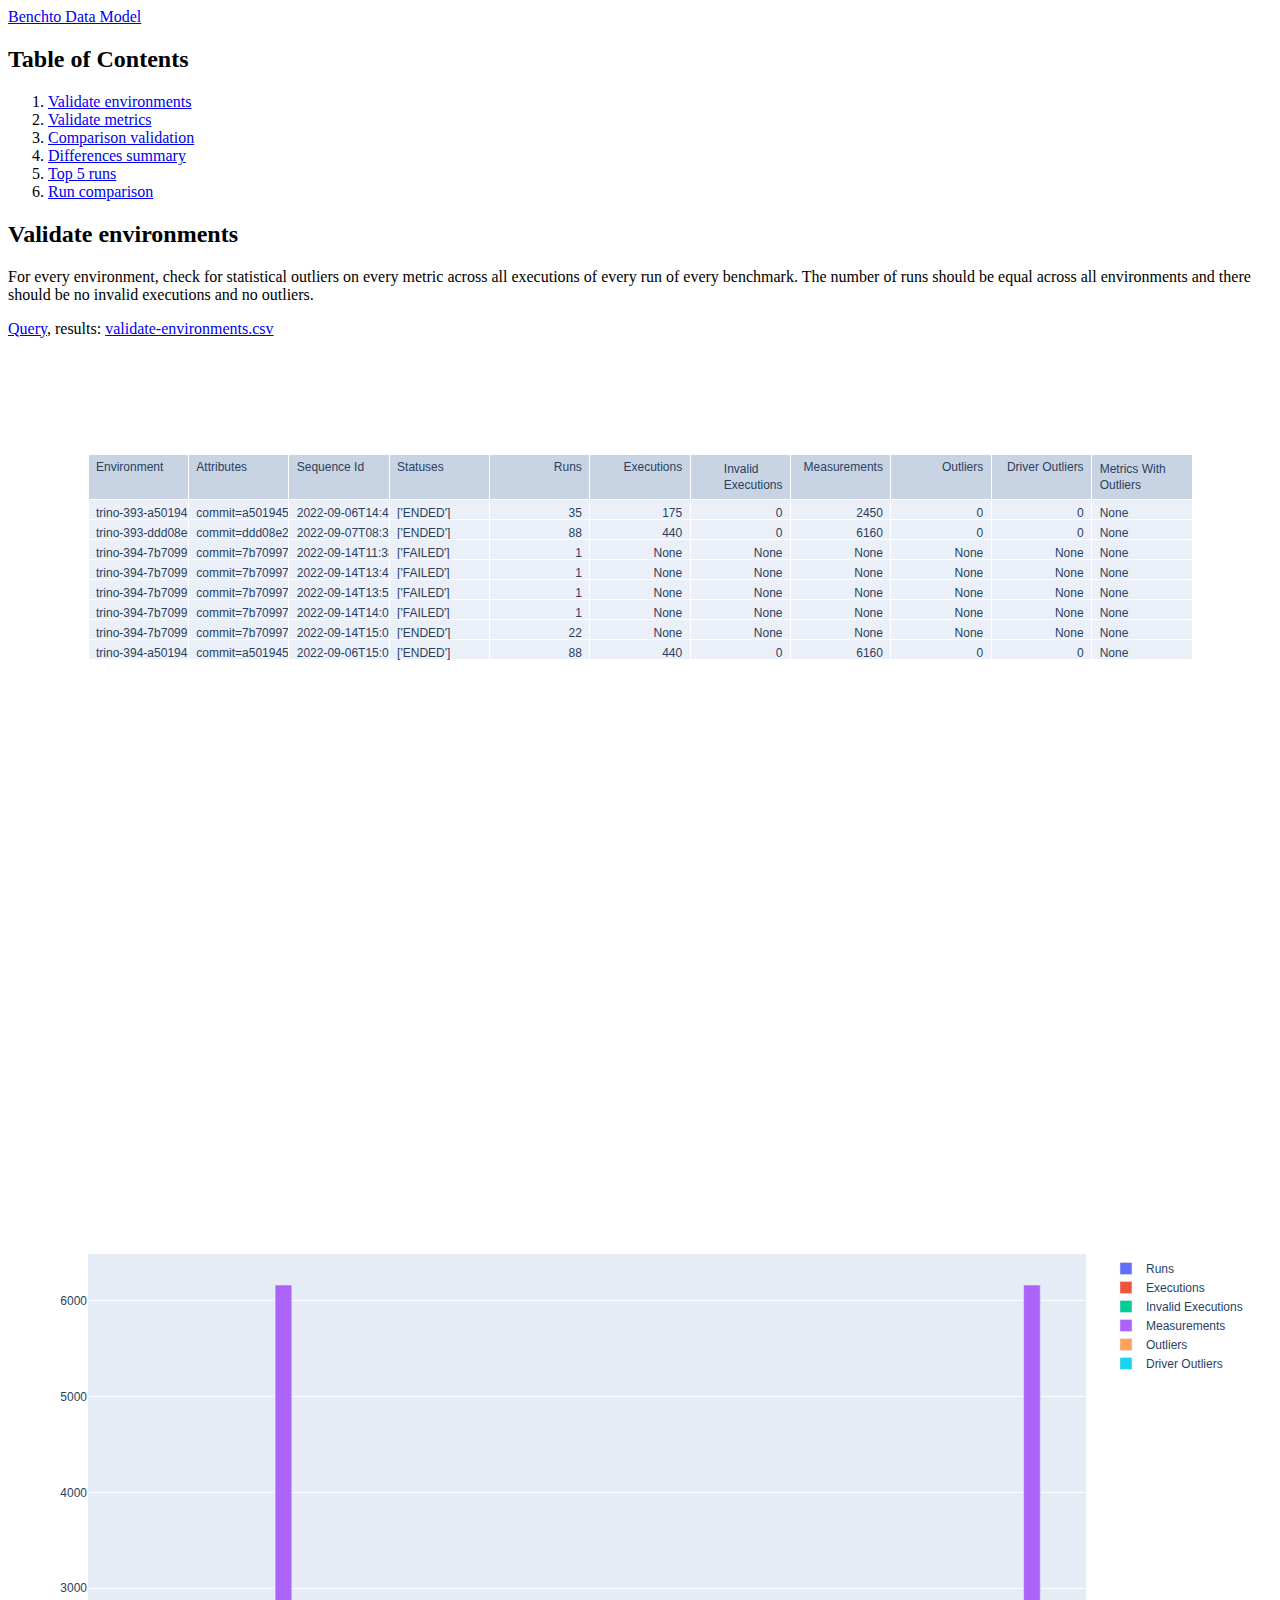
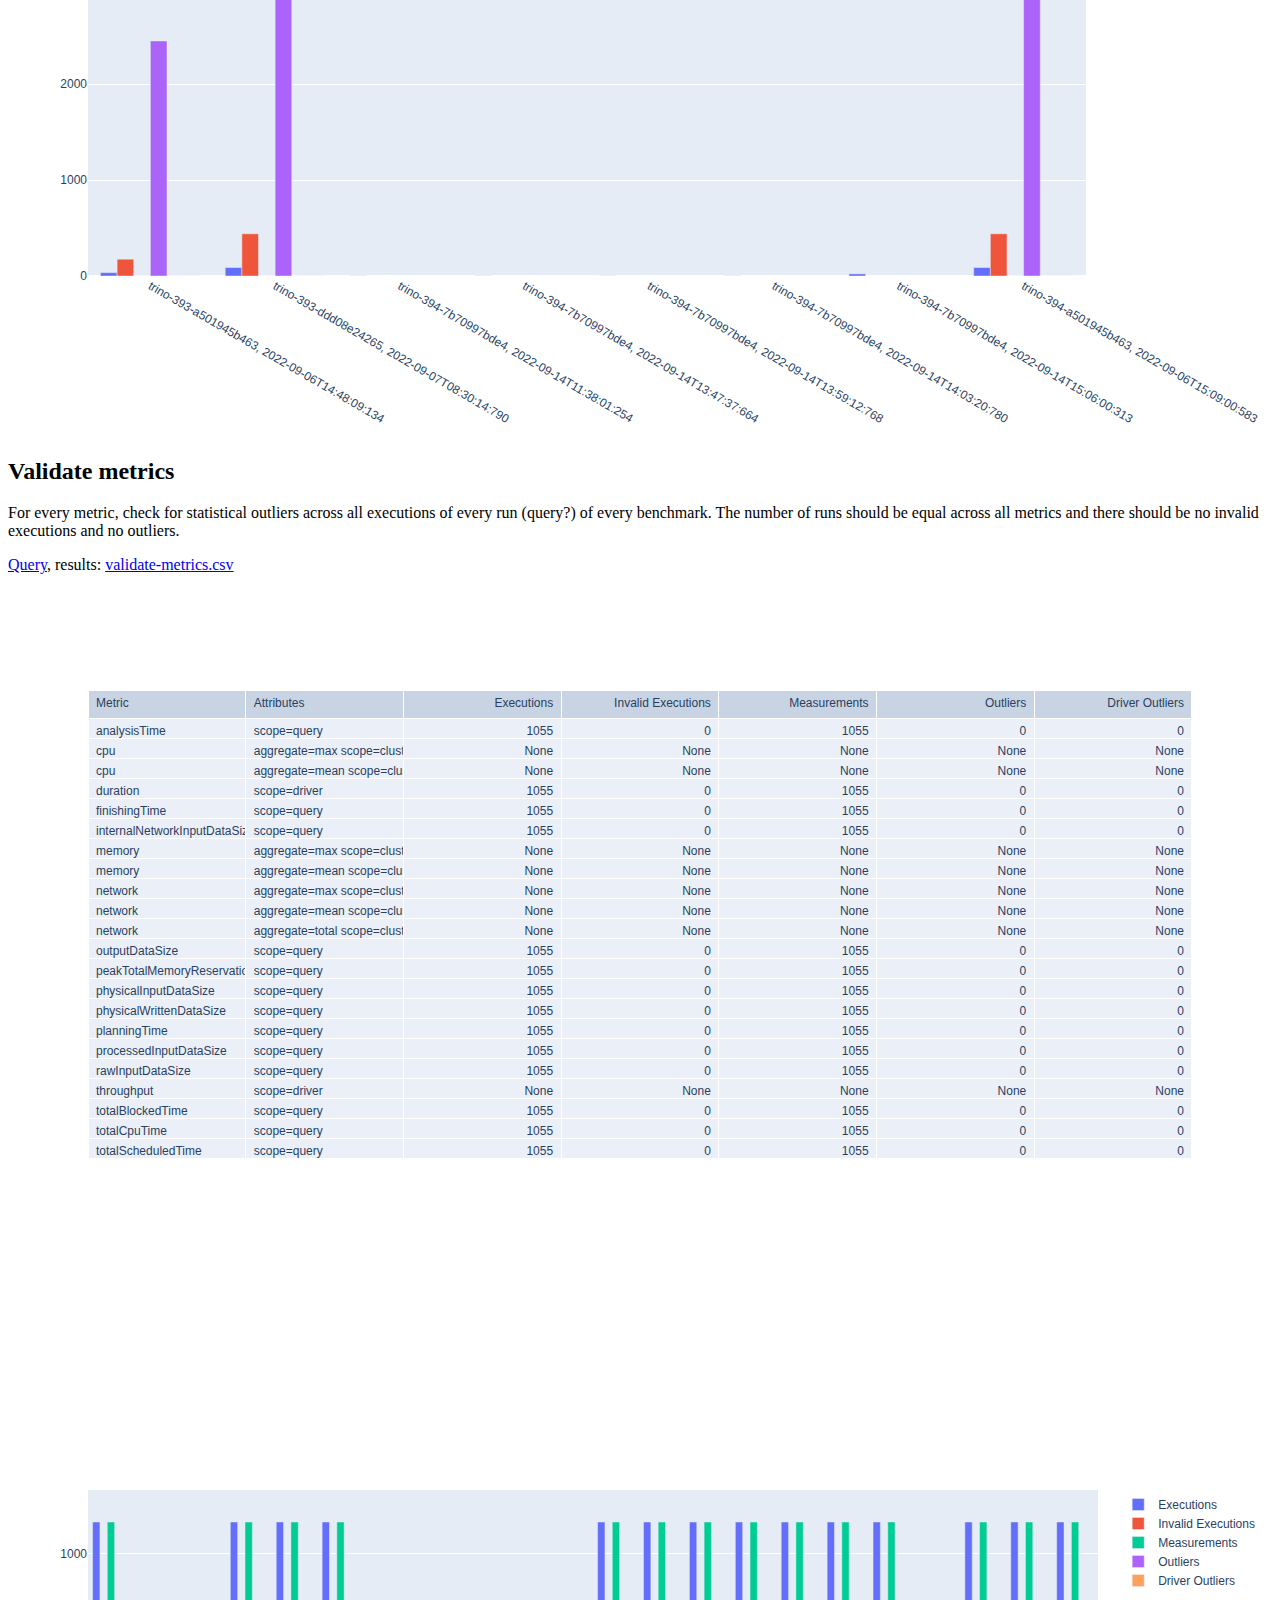
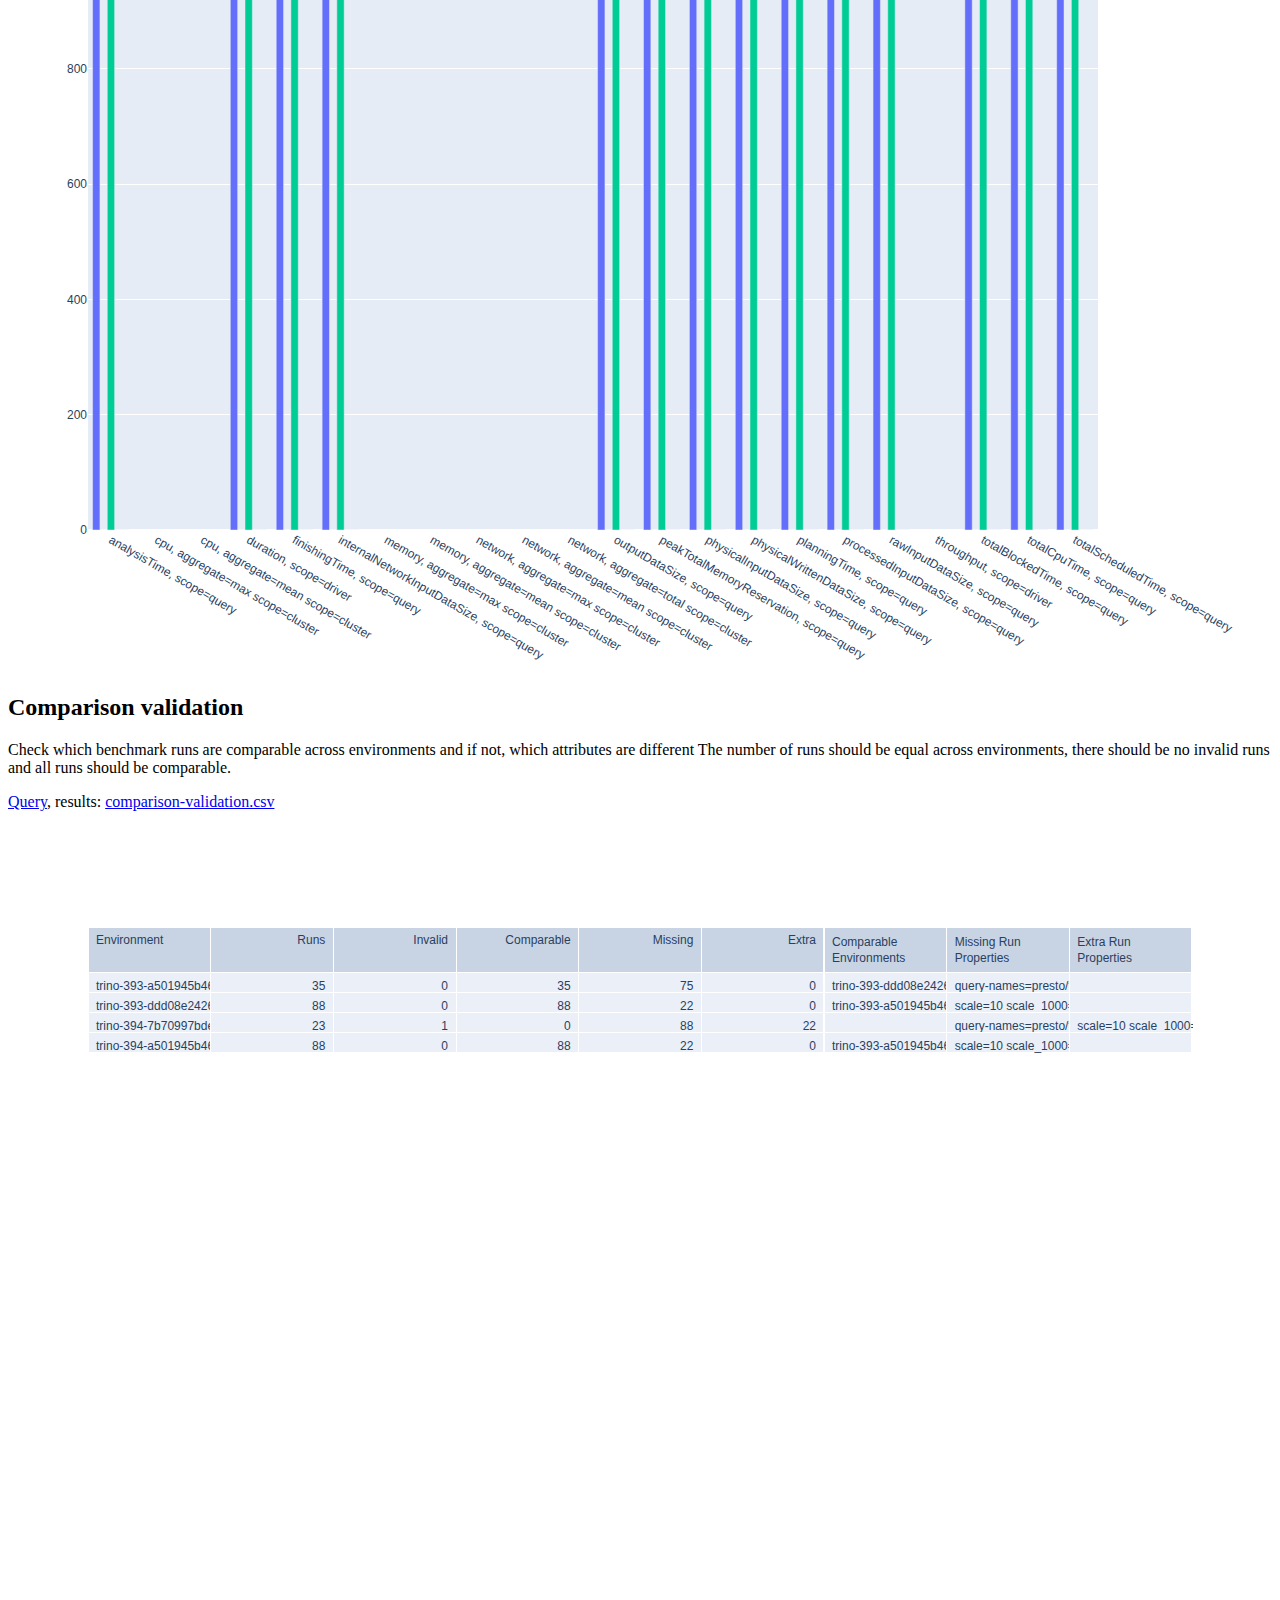
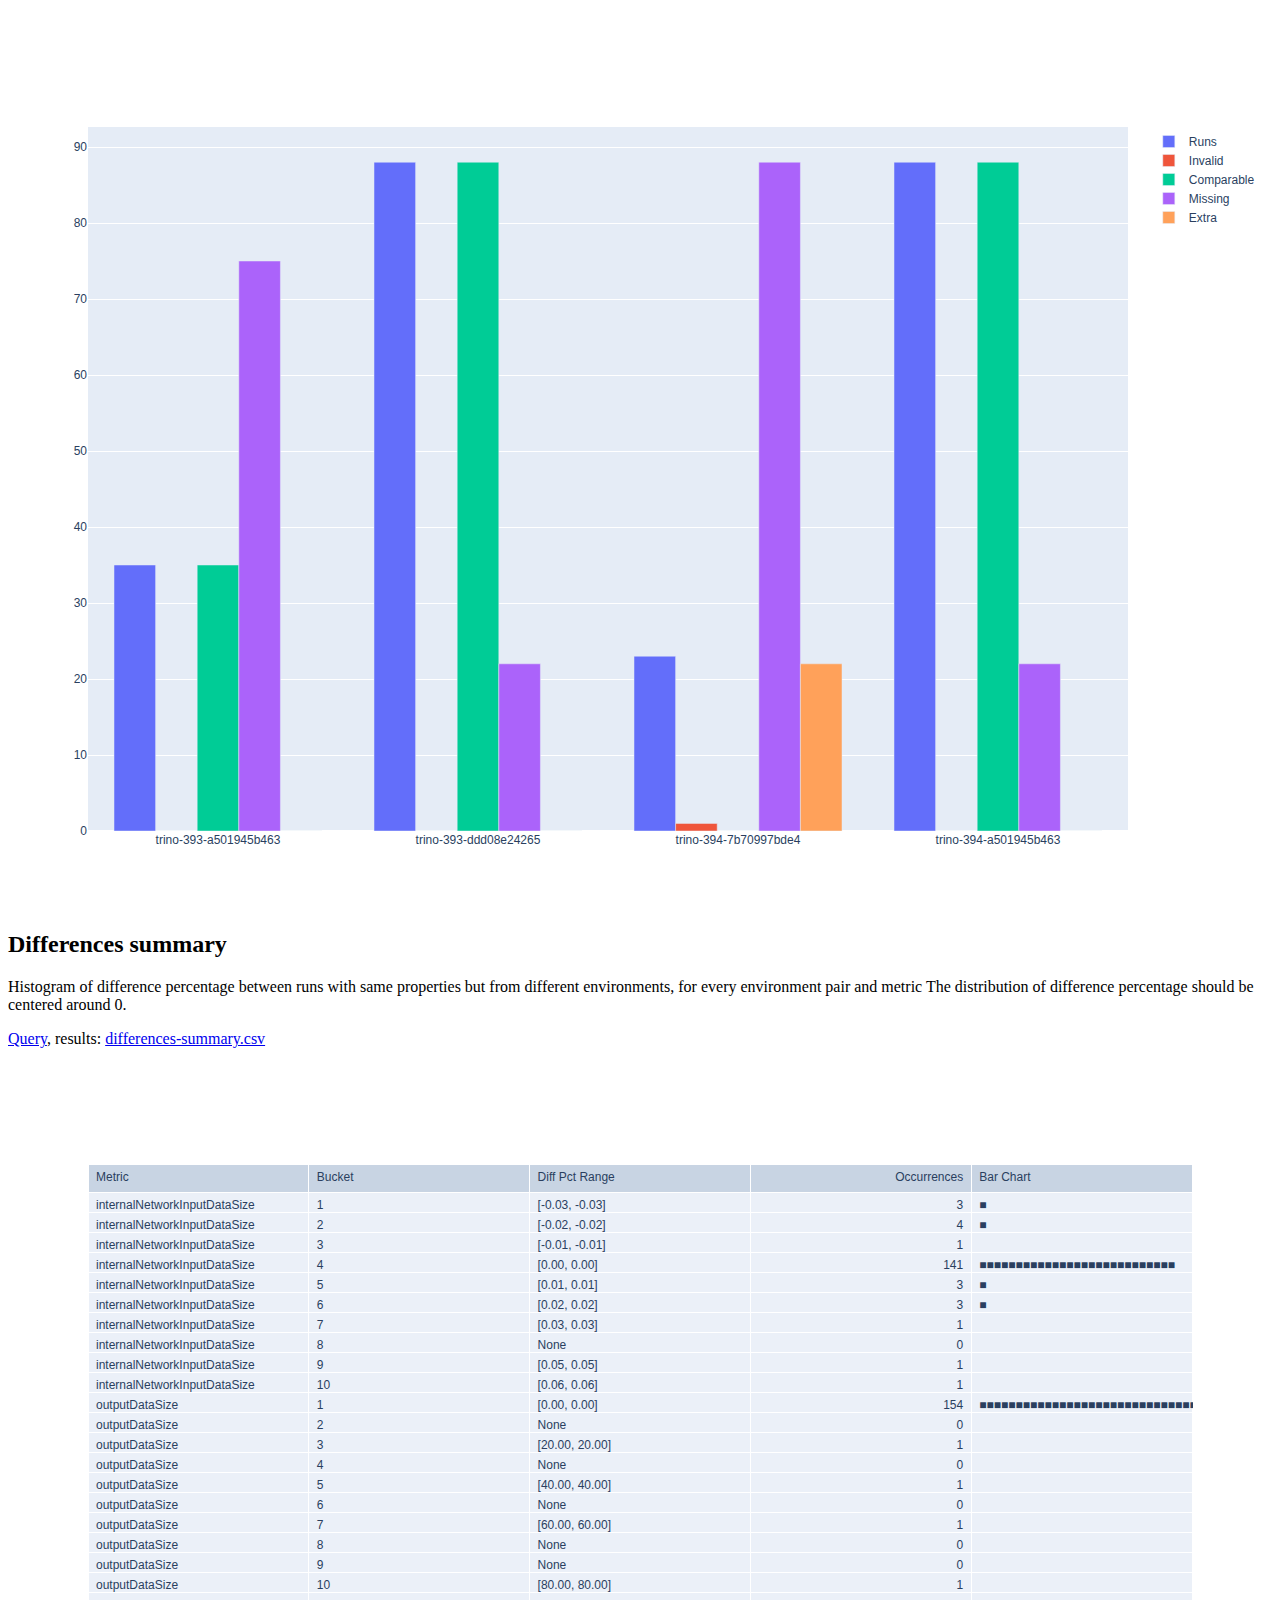
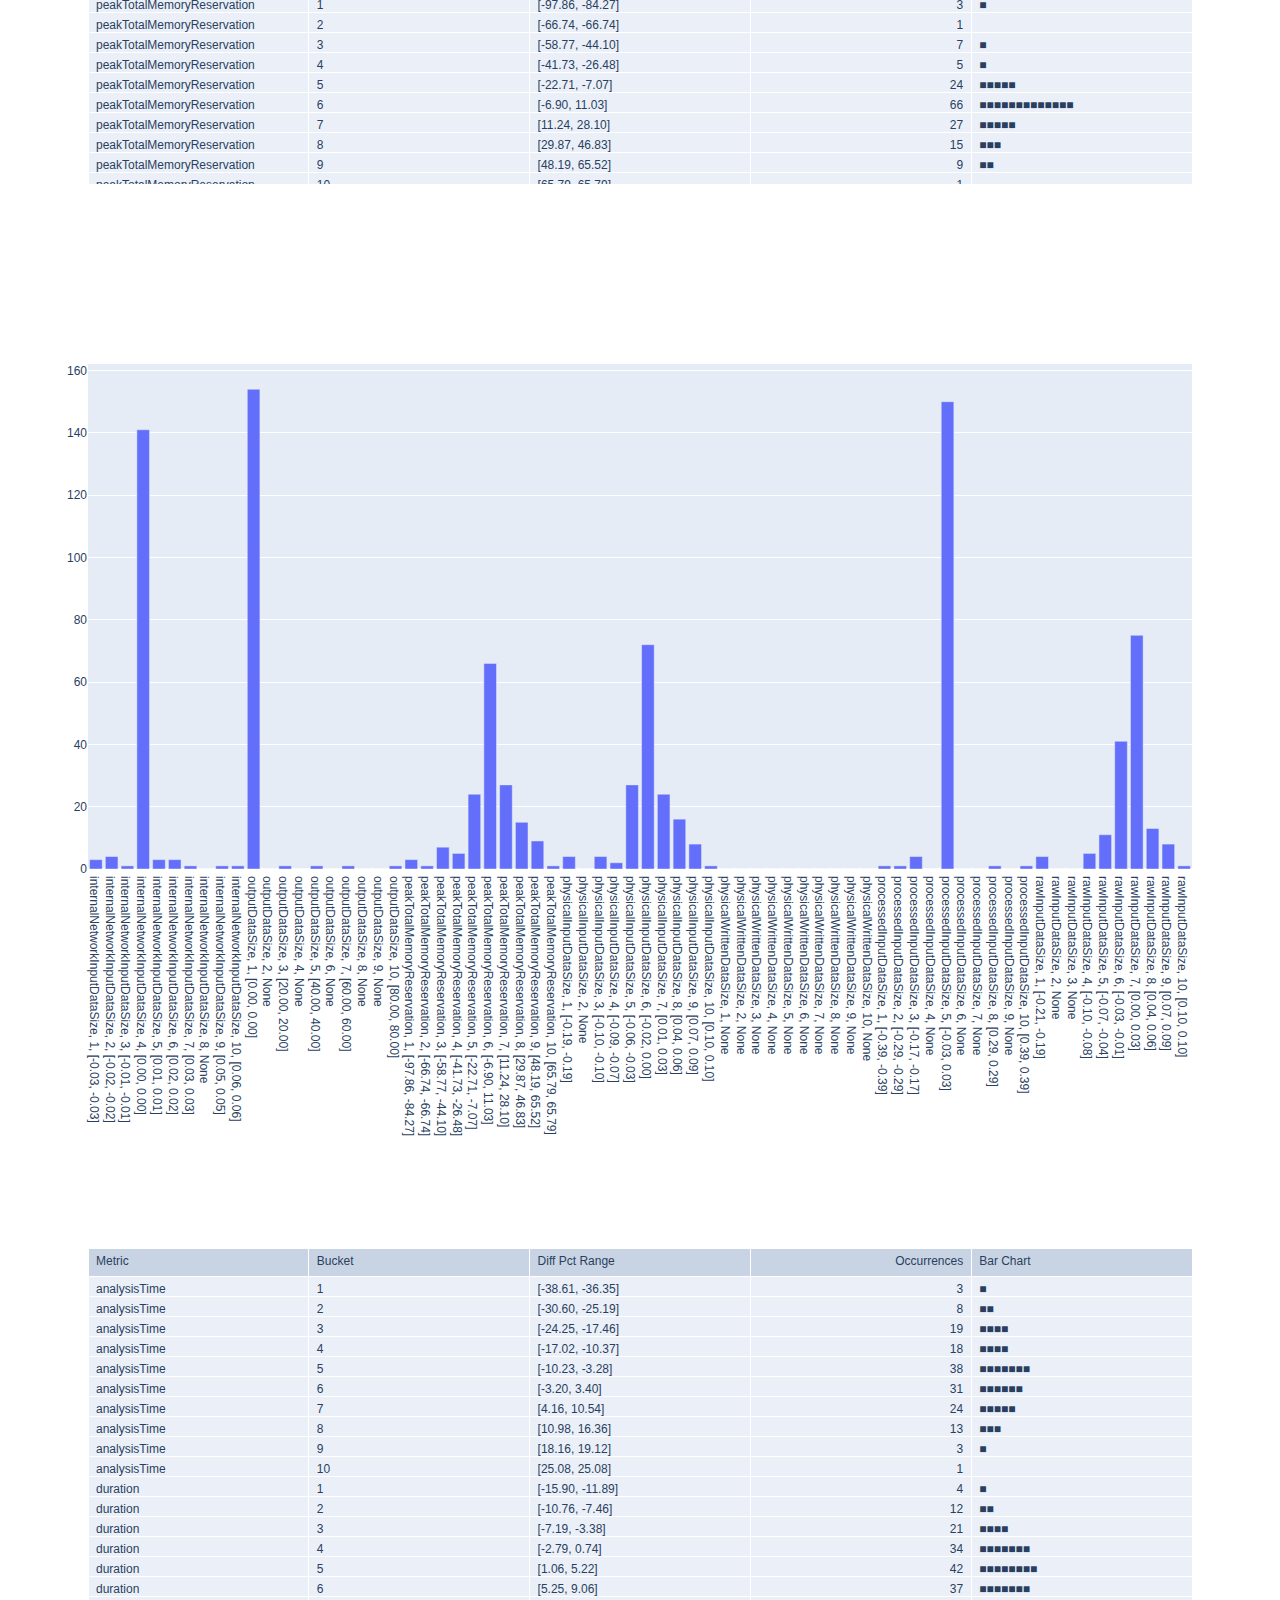
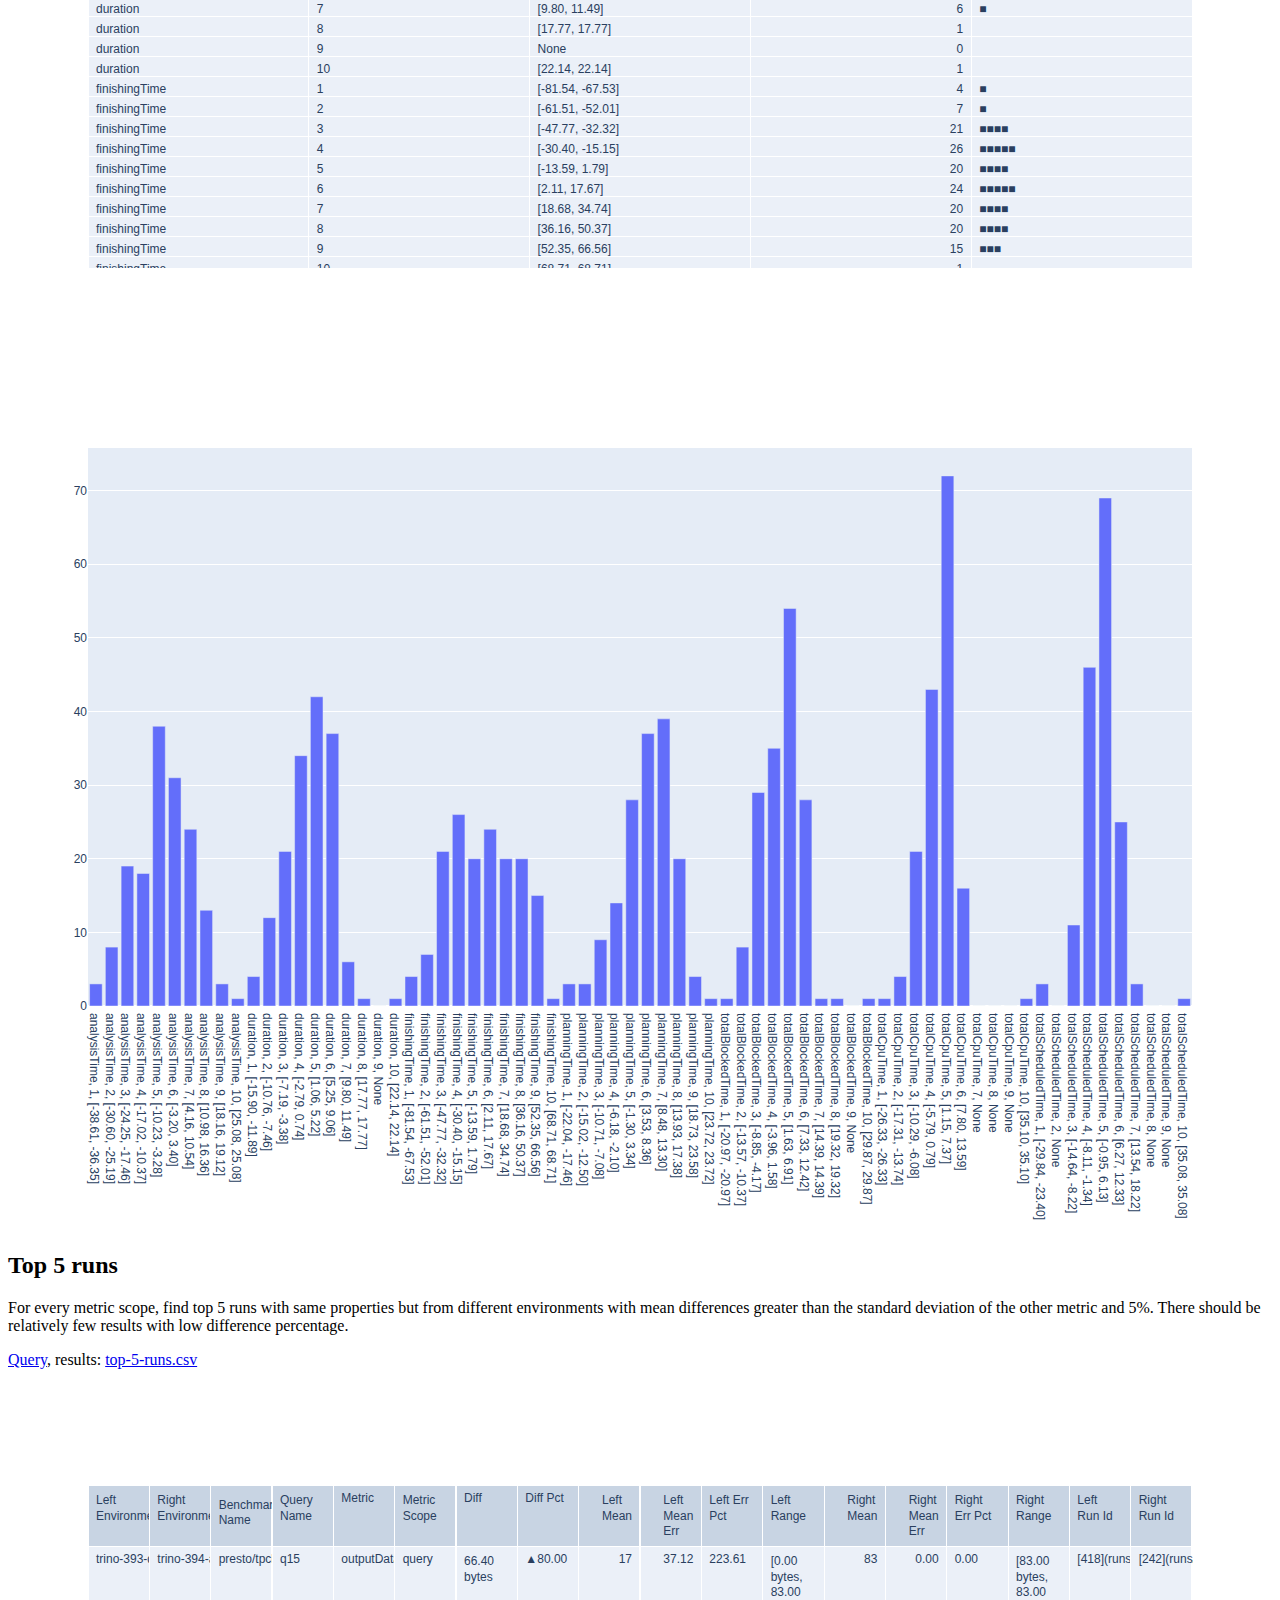
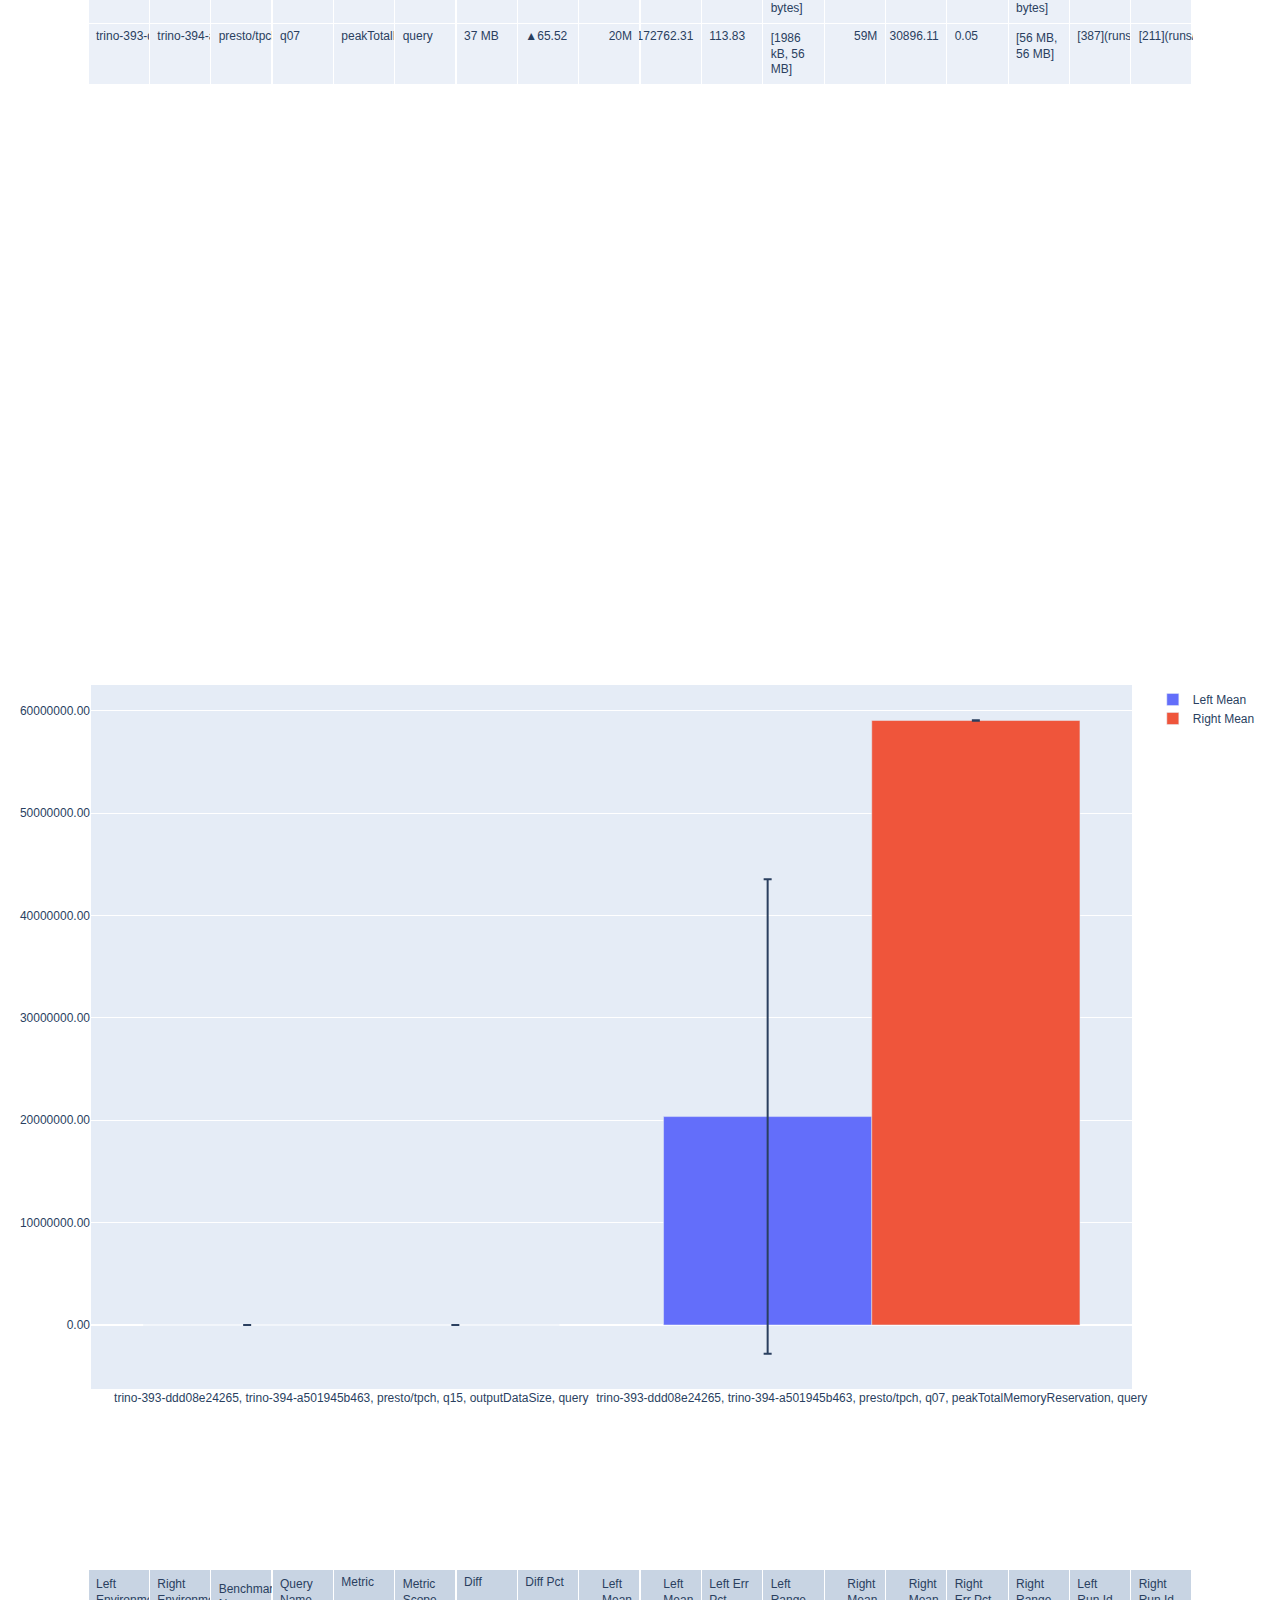
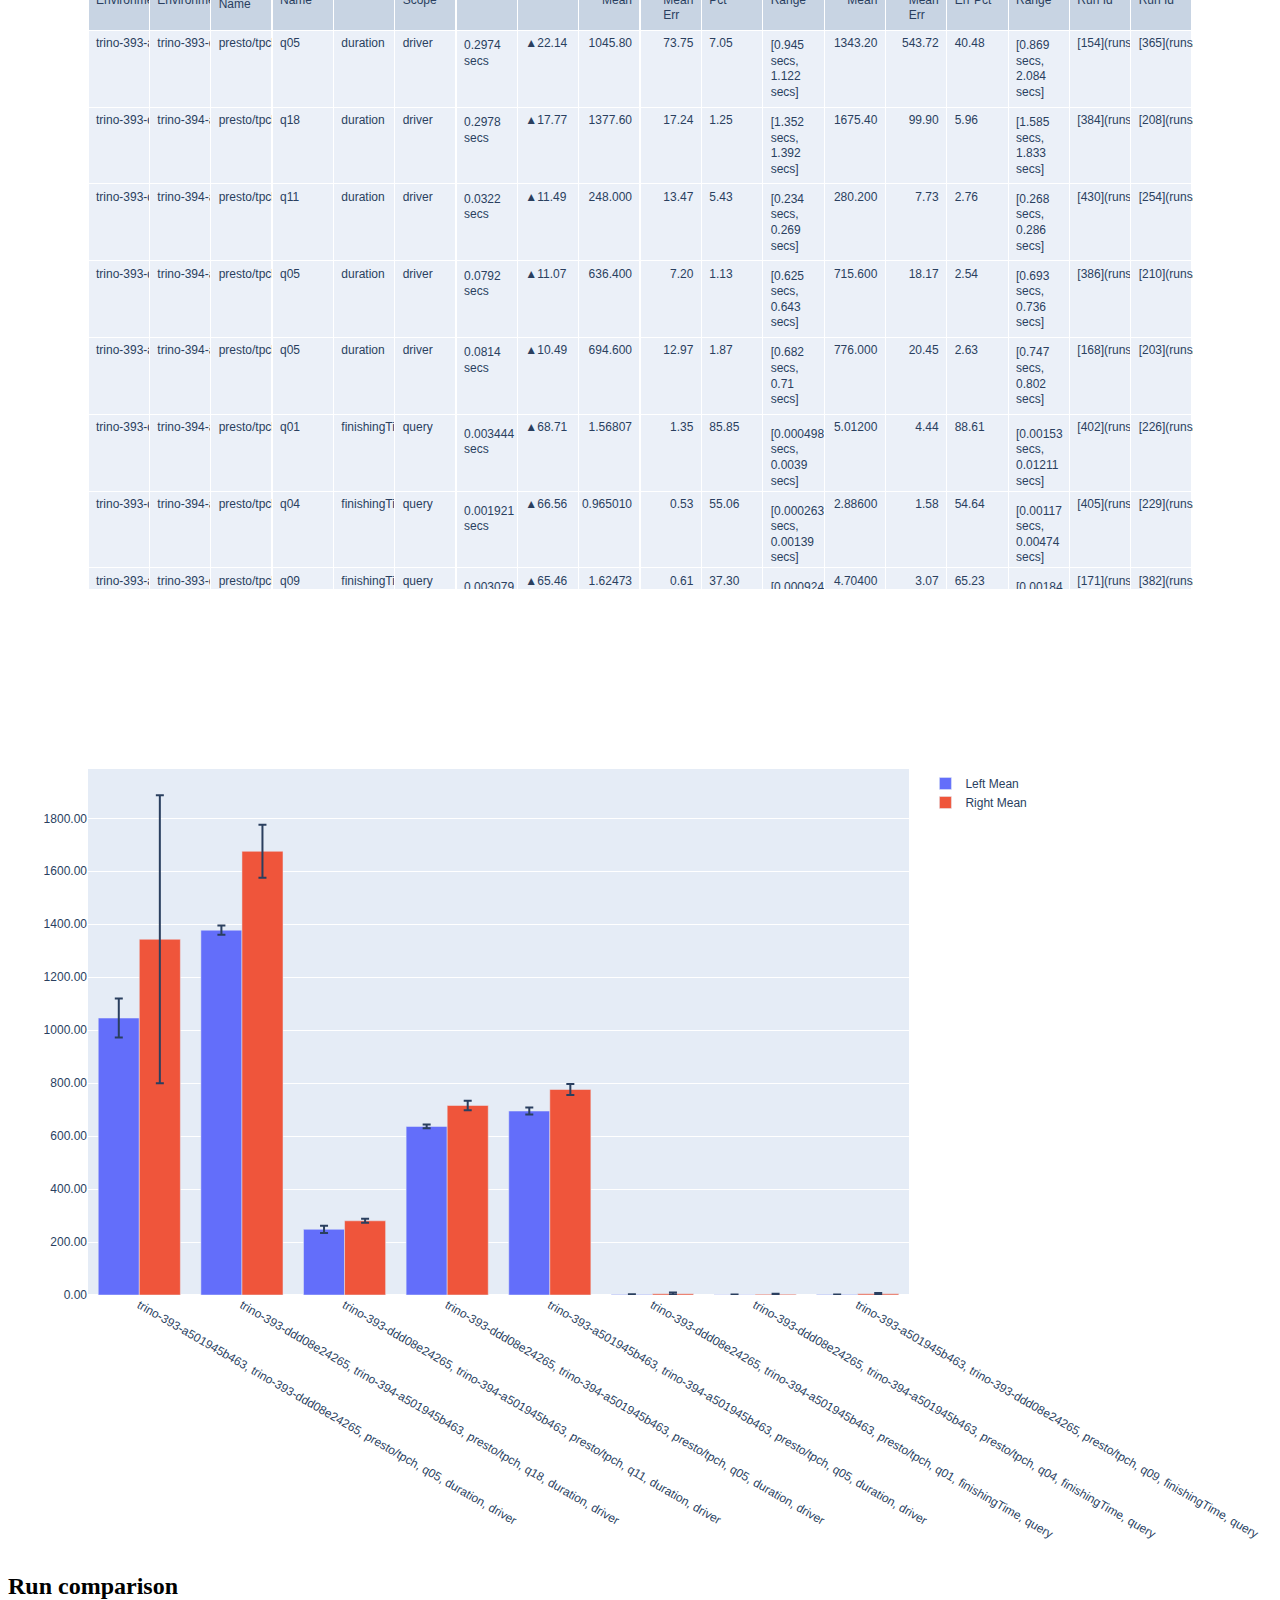
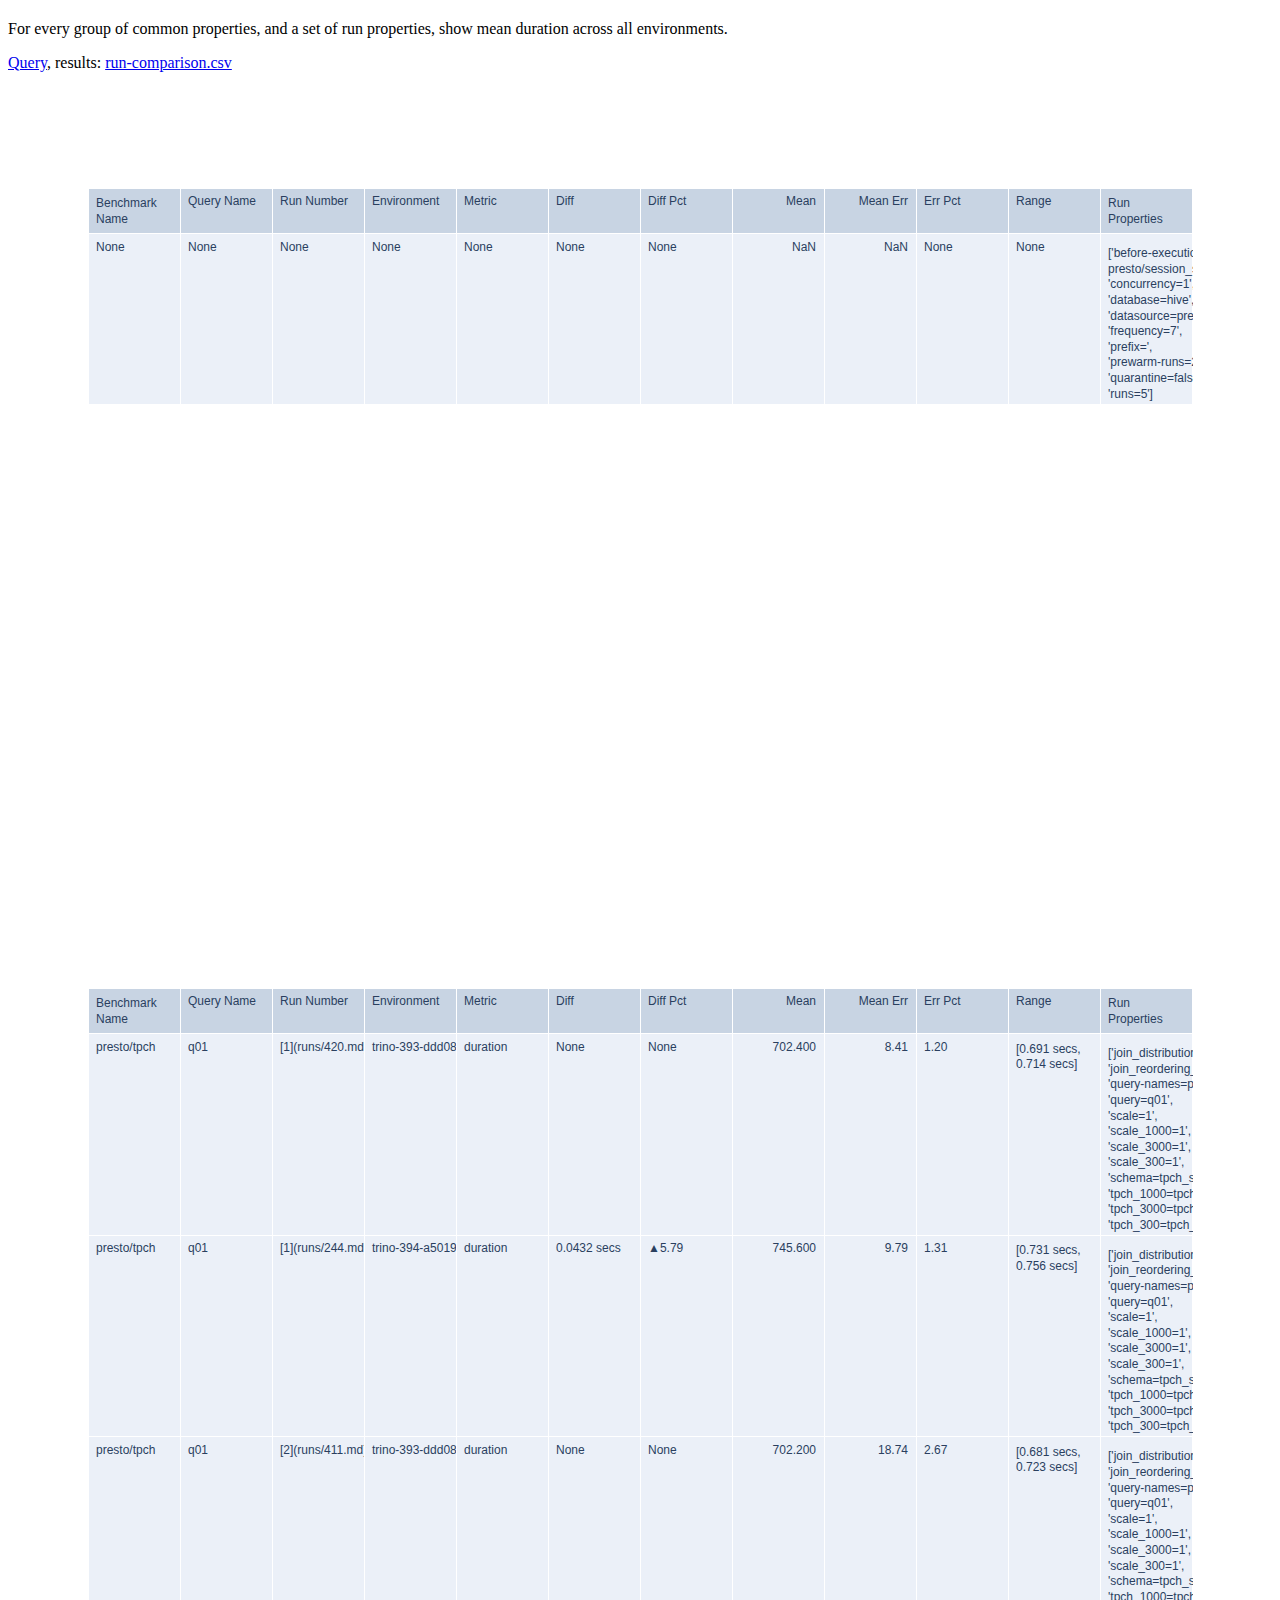
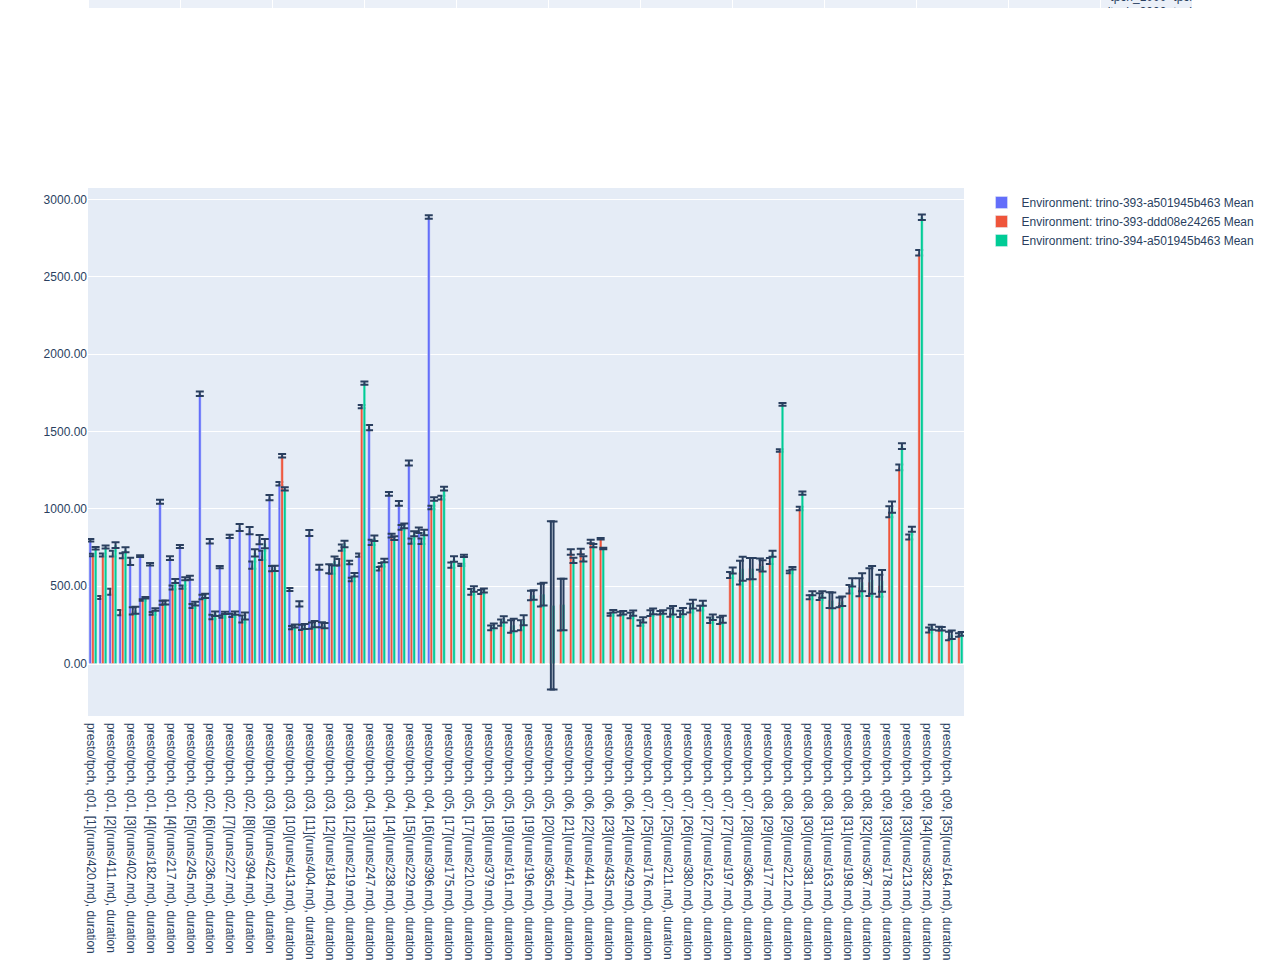
==== commit c121e7e8: "Update example report" ====
--- a/examples/report.html
+++ b/examples/report.html
@@ -1,21 +1,27 @@
-<html><head><meta charset="utf-8" /></head><body><h2> Validate environments
+<html><head><meta charset="utf-8" /></head><body><p><a href="https://github.com/trinodb/benchto/blob/master/docs/data-model/README.md">Benchto Data Model</a><h2>Table of Contents</h2><ol><li><a href="#validate-environments"> Validate environments
+</a></li><li><a href="#validate-metrics"> Validate metrics
+</a></li><li><a href="#comparison-validation"> Comparison validation
+</a></li><li><a href="#differences-summary"> Differences summary
+</a></li><li><a href="#top-5-runs"> Top 5 runs
+</a></li><li><a href="#run-comparison"> Run comparison
+</a></li></ol><h2 id="validate-environments"> Validate environments
 </h2><p> For every environment, check for statistical outliers on every metric across all executions of every run of every benchmark.
  The number of runs should be equal across all environments and there should be no invalid executions and no outliers.
-</p><div>                        <script type="text/javascript">window.PlotlyConfig = {MathJaxConfig: 'local'};</script>
-        <script src="https://cdn.plot.ly/plotly-2.14.0.min.js"></script>                <div id="06326b36-1288-4e16-b731-dd1b8b688a44" class="plotly-graph-div" style="height:800px; width:100%;"></div>            <script type="text/javascript">                                    window.PLOTLYENV=window.PLOTLYENV || {};                                    if (document.getElementById("06326b36-1288-4e16-b731-dd1b8b688a44")) {                    Plotly.newPlot(                        "06326b36-1288-4e16-b731-dd1b8b688a44",                        [{"cells":{"align":["left","left","left","left","right","right","right","right","right","right","left"],"format":["","","","","","","","","","",""],"values":[["test","trino-393-a501945b463","trino-393-ddd08e24265","trino-394-7b70997bde4","trino-394-7b70997bde4","trino-394-7b70997bde4","trino-394-7b70997bde4","trino-394-7b70997bde4","trino-394-a501945b463","trino-395-47f0841f84c-1","trino-395-47f0841f84c-1","trino-395-7b70997bde4","trino-395-7b70997bde4","trino-395-7b70997bde4","trino-395-SNAPSHOT-a501945b463"],["ee=f","commit=a501945b4630fa0d5e645e3cc57ac03e52c74257<br/>version=393","commit=ddd08e242659b5bab1d6a700ff45fcd0ae95775b<br/>version=393","commit=7b70997bde41aa9cb6e8b090d1332b71382a8a6d<br/>version=394","commit=7b70997bde41aa9cb6e8b090d1332b71382a8a6d<br/>version=394","commit=7b70997bde41aa9cb6e8b090d1332b71382a8a6d<br/>version=394","commit=7b70997bde41aa9cb6e8b090d1332b71382a8a6d<br/>version=394","commit=7b70997bde41aa9cb6e8b090d1332b71382a8a6d<br/>version=394","commit=a501945b4630fa0d5e645e3cc57ac03e52c74257<br/>version=394","commit=47f0841f84c1c3ebaec2381b08b1c6f2e35f0ab4<br/>version=395","commit=47f0841f84c1c3ebaec2381b08b1c6f2e35f0ab4<br/>version=395","commit=7b70997bde41aa9cb6e8b090d1332b71382a8a6d<br/>version=395","commit=7b70997bde41aa9cb6e8b090d1332b71382a8a6d<br/>version=395","commit=7b70997bde41aa9cb6e8b090d1332b71382a8a6d<br/>version=395","commit=a501945b4630fa0d5e645e3cc57ac03e52c74257<br/>version=395-SNAPSHOT"],["None","2022-09-06T14:48:09:134","2022-09-07T08:30:14:790","2022-09-14T11:38:01:254","2022-09-14T13:47:37:664","2022-09-14T13:59:12:768","2022-09-14T14:03:20:780","2022-09-14T15:06:00:313","2022-09-06T15:09:00:583","2022-09-15T13:35:24:075","2022-09-15T13:36:24:663","2022-09-14T15:26:41:368","2022-09-15T08:32:57:932","2022-09-15T09:03:32:060","2022-09-06T15:22:21:436"],["[None]","['ENDED']","['ENDED']","['FAILED']","['FAILED']","['FAILED']","['FAILED']","['ENDED']","['ENDED']","['FAILED']","['ENDED']","['ENDED', 'FAILED']","['ENDED']","['ENDED']","['ENDED']"],["0","35","88","1","1","1","1","22","88","1","88","7","19","78","88"],["None","175","440","None","None","None","None","None","440","None","None","None","None","None","440"],["None","0","0","None","None","None","None","None","0","None","None","None","None","None","0"],["None","2450","6160","None","None","None","None","None","6160","None","None","None","None","None","6160"],["None","0","0","None","None","None","None","None","0","None","None","None","None","None","0"],["None","0","0","None","None","None","None","None","0","None","None","None","None","None","0"],["None","None","None","None","None","None","None","None","None","None","None","None","None","None","None"]]},"header":{"align":["left","left","left","left","right","right","right","right","right","right","left"],"values":["Environment","Attributes","Sequence Id","Statuses","Runs","Executions","Invalid Executions","Measurements","Outliers","Driver Outliers","Metrics With Outliers"]},"type":"table"}],                        {"template":{"data":{"histogram2dcontour":[{"type":"histogram2dcontour","colorbar":{"outlinewidth":0,"ticks":""},"colorscale":[[0.0,"#0d0887"],[0.1111111111111111,"#46039f"],[0.2222222222222222,"#7201a8"],[0.3333333333333333,"#9c179e"],[0.4444444444444444,"#bd3786"],[0.5555555555555556,"#d8576b"],[0.6666666666666666,"#ed7953"],[0.7777777777777778,"#fb9f3a"],[0.8888888888888888,"#fdca26"],[1.0,"#f0f921"]]}],"choropleth":[{"type":"choropleth","colorbar":{"outlinewidth":0,"ticks":""}}],"histogram2d":[{"type":"histogram2d","colorbar":{"outlinewidth":0,"ticks":""},"colorscale":[[0.0,"#0d0887"],[0.1111111111111111,"#46039f"],[0.2222222222222222,"#7201a8"],[0.3333333333333333,"#9c179e"],[0.4444444444444444,"#bd3786"],[0.5555555555555556,"#d8576b"],[0.6666666666666666,"#ed7953"],[0.7777777777777778,"#fb9f3a"],[0.8888888888888888,"#fdca26"],[1.0,"#f0f921"]]}],"heatmap":[{"type":"heatmap","colorbar":{"outlinewidth":0,"ticks":""},"colorscale":[[0.0,"#0d0887"],[0.1111111111111111,"#46039f"],[0.2222222222222222,"#7201a8"],[0.3333333333333333,"#9c179e"],[0.4444444444444444,"#bd3786"],[0.5555555555555556,"#d8576b"],[0.6666666666666666,"#ed7953"],[0.7777777777777778,"#fb9f3a"],[0.8888888888888888,"#fdca26"],[1.0,"#f0f921"]]}],"heatmapgl":[{"type":"heatmapgl","colorbar":{"outlinewidth":0,"ticks":""},"colorscale":[[0.0,"#0d0887"],[0.1111111111111111,"#46039f"],[0.2222222222222222,"#7201a8"],[0.3333333333333333,"#9c179e"],[0.4444444444444444,"#bd3786"],[0.5555555555555556,"#d8576b"],[0.6666666666666666,"#ed7953"],[0.7777777777777778,"#fb9f3a"],[0.8888888888888888,"#fdca26"],[1.0,"#f0f921"]]}],"contourcarpet":[{"type":"contourcarpet","colorbar":{"outlinewidth":0,"ticks":""}}],"contour":[{"type":"contour","colorbar":{"outlinewidth":0,"ticks":""},"colorscale":[[0.0,"#0d0887"],[0.1111111111111111,"#46039f"],[0.2222222222222222,"#7201a8"],[0.3333333333333333,"#9c179e"],[0.4444444444444444,"#bd3786"],[0.5555555555555556,"#d8576b"],[0.6666666666666666,"#ed7953"],[0.7777777777777778,"#fb9f3a"],[0.8888888888888888,"#fdca26"],[1.0,"#f0f921"]]}],"surface":[{"type":"surface","colorbar":{"outlinewidth":0,"ticks":""},"colorscale":[[0.0,"#0d0887"],[0.1111111111111111,"#46039f"],[0.2222222222222222,"#7201a8"],[0.3333333333333333,"#9c179e"],[0.4444444444444444,"#bd3786"],[0.5555555555555556,"#d8576b"],[0.6666666666666666,"#ed7953"],[0.7777777777777778,"#fb9f3a"],[0.8888888888888888,"#fdca26"],[1.0,"#f0f921"]]}],"mesh3d":[{"type":"mesh3d","colorbar":{"outlinewidth":0,"ticks":""}}],"scatter":[{"fillpattern":{"fillmode":"overlay","size":10,"solidity":0.2},"type":"scatter"}],"parcoords":[{"type":"parcoords","line":{"colorbar":{"outlinewidth":0,"ticks":""}}}],"scatterpolargl":[{"type":"scatterpolargl","marker":{"colorbar":{"outlinewidth":0,"ticks":""}}}],"bar":[{"error_x":{"color":"#2a3f5f"},"error_y":{"color":"#2a3f5f"},"marker":{"line":{"color":"#E5ECF6","width":0.5},"pattern":{"fillmode":"overlay","size":10,"solidity":0.2}},"type":"bar"}],"scattergeo":[{"type":"scattergeo","marker":{"colorbar":{"outlinewidth":0,"ticks":""}}}],"scatterpolar":[{"type":"scatterpolar","marker":{"colorbar":{"outlinewidth":0,"ticks":""}}}],"histogram":[{"marker":{"pattern":{"fillmode":"overlay","size":10,"solidity":0.2}},"type":"histogram"}],"scattergl":[{"type":"scattergl","marker":{"colorbar":{"outlinewidth":0,"ticks":""}}}],"scatter3d":[{"type":"scatter3d","line":{"colorbar":{"outlinewidth":0,"ticks":""}},"marker":{"colorbar":{"outlinewidth":0,"ticks":""}}}],"scattermapbox":[{"type":"scattermapbox","marker":{"colorbar":{"outlinewidth":0,"ticks":""}}}],"scatterternary":[{"type":"scatterternary","marker":{"colorbar":{"outlinewidth":0,"ticks":""}}}],"scattercarpet":[{"type":"scattercarpet","marker":{"colorbar":{"outlinewidth":0,"ticks":""}}}],"carpet":[{"aaxis":{"endlinecolor":"#2a3f5f","gridcolor":"white","linecolor":"white","minorgridcolor":"white","startlinecolor":"#2a3f5f"},"baxis":{"endlinecolor":"#2a3f5f","gridcolor":"white","linecolor":"white","minorgridcolor":"white","startlinecolor":"#2a3f5f"},"type":"carpet"}],"table":[{"cells":{"fill":{"color":"#EBF0F8"},"line":{"color":"white"}},"header":{"fill":{"color":"#C8D4E3"},"line":{"color":"white"}},"type":"table"}],"barpolar":[{"marker":{"line":{"color":"#E5ECF6","width":0.5},"pattern":{"fillmode":"overlay","size":10,"solidity":0.2}},"type":"barpolar"}],"pie":[{"automargin":true,"type":"pie"}]},"layout":{"autotypenumbers":"strict","colorway":["#636efa","#EF553B","#00cc96","#ab63fa","#FFA15A","#19d3f3","#FF6692","#B6E880","#FF97FF","#FECB52"],"font":{"color":"#2a3f5f"},"hovermode":"closest","hoverlabel":{"align":"left"},"paper_bgcolor":"white","plot_bgcolor":"#E5ECF6","polar":{"bgcolor":"#E5ECF6","angularaxis":{"gridcolor":"white","linecolor":"white","ticks":""},"radialaxis":{"gridcolor":"white","linecolor":"white","ticks":""}},"ternary":{"bgcolor":"#E5ECF6","aaxis":{"gridcolor":"white","linecolor":"white","ticks":""},"baxis":{"gridcolor":"white","linecolor":"white","ticks":""},"caxis":{"gridcolor":"white","linecolor":"white","ticks":""}},"coloraxis":{"colorbar":{"outlinewidth":0,"ticks":""}},"colorscale":{"sequential":[[0.0,"#0d0887"],[0.1111111111111111,"#46039f"],[0.2222222222222222,"#7201a8"],[0.3333333333333333,"#9c179e"],[0.4444444444444444,"#bd3786"],[0.5555555555555556,"#d8576b"],[0.6666666666666666,"#ed7953"],[0.7777777777777778,"#fb9f3a"],[0.8888888888888888,"#fdca26"],[1.0,"#f0f921"]],"sequentialminus":[[0.0,"#0d0887"],[0.1111111111111111,"#46039f"],[0.2222222222222222,"#7201a8"],[0.3333333333333333,"#9c179e"],[0.4444444444444444,"#bd3786"],[0.5555555555555556,"#d8576b"],[0.6666666666666666,"#ed7953"],[0.7777777777777778,"#fb9f3a"],[0.8888888888888888,"#fdca26"],[1.0,"#f0f921"]],"diverging":[[0,"#8e0152"],[0.1,"#c51b7d"],[0.2,"#de77ae"],[0.3,"#f1b6da"],[0.4,"#fde0ef"],[0.5,"#f7f7f7"],[0.6,"#e6f5d0"],[0.7,"#b8e186"],[0.8,"#7fbc41"],[0.9,"#4d9221"],[1,"#276419"]]},"xaxis":{"gridcolor":"white","linecolor":"white","ticks":"","title":{"standoff":15},"zerolinecolor":"white","automargin":true,"zerolinewidth":2},"yaxis":{"gridcolor":"white","linecolor":"white","ticks":"","title":{"standoff":15},"zerolinecolor":"white","automargin":true,"zerolinewidth":2},"scene":{"xaxis":{"backgroundcolor":"#E5ECF6","gridcolor":"white","linecolor":"white","showbackground":true,"ticks":"","zerolinecolor":"white","gridwidth":2},"yaxis":{"backgroundcolor":"#E5ECF6","gridcolor":"white","linecolor":"white","showbackground":true,"ticks":"","zerolinecolor":"white","gridwidth":2},"zaxis":{"backgroundcolor":"#E5ECF6","gridcolor":"white","linecolor":"white","showbackground":true,"ticks":"","zerolinecolor":"white","gridwidth":2}},"shapedefaults":{"line":{"color":"#2a3f5f"}},"annotationdefaults":{"arrowcolor":"#2a3f5f","arrowhead":0,"arrowwidth":1},"geo":{"bgcolor":"white","landcolor":"#E5ECF6","subunitcolor":"white","showland":true,"showlakes":true,"lakecolor":"white"},"title":{"x":0.05},"mapbox":{"style":"light"}}},"height":800},                        {"responsive": true}                    )                };                            </script>        </div><div>                            <div id="82342dcf-cc5d-4f27-a1c8-7586394d2f92" class="plotly-graph-div" style="height:100%; width:100%;"></div>            <script type="text/javascript">                                    window.PLOTLYENV=window.PLOTLYENV || {};                                    if (document.getElementById("82342dcf-cc5d-4f27-a1c8-7586394d2f92")) {                    Plotly.newPlot(                        "82342dcf-cc5d-4f27-a1c8-7586394d2f92",                        [{"name":"Runs","x":["test, None","trino-393-a501945b463, 2022-09-06T14:48:09:134","trino-393-ddd08e24265, 2022-09-07T08:30:14:790","trino-394-7b70997bde4, 2022-09-14T11:38:01:254","trino-394-7b70997bde4, 2022-09-14T13:47:37:664","trino-394-7b70997bde4, 2022-09-14T13:59:12:768","trino-394-7b70997bde4, 2022-09-14T14:03:20:780","trino-394-7b70997bde4, 2022-09-14T15:06:00:313","trino-394-a501945b463, 2022-09-06T15:09:00:583","trino-395-47f0841f84c-1, 2022-09-15T13:35:24:075","trino-395-47f0841f84c-1, 2022-09-15T13:36:24:663","trino-395-7b70997bde4, 2022-09-14T15:26:41:368","trino-395-7b70997bde4, 2022-09-15T08:32:57:932","trino-395-7b70997bde4, 2022-09-15T09:03:32:060","trino-395-SNAPSHOT-a501945b463, 2022-09-06T15:22:21:436"],"y":[0,35,88,1,1,1,1,22,88,1,88,7,19,78,88],"type":"bar"},{"name":"Executions","x":["test, None","trino-393-a501945b463, 2022-09-06T14:48:09:134","trino-393-ddd08e24265, 2022-09-07T08:30:14:790","trino-394-7b70997bde4, 2022-09-14T11:38:01:254","trino-394-7b70997bde4, 2022-09-14T13:47:37:664","trino-394-7b70997bde4, 2022-09-14T13:59:12:768","trino-394-7b70997bde4, 2022-09-14T14:03:20:780","trino-394-7b70997bde4, 2022-09-14T15:06:00:313","trino-394-a501945b463, 2022-09-06T15:09:00:583","trino-395-47f0841f84c-1, 2022-09-15T13:35:24:075","trino-395-47f0841f84c-1, 2022-09-15T13:36:24:663","trino-395-7b70997bde4, 2022-09-14T15:26:41:368","trino-395-7b70997bde4, 2022-09-15T08:32:57:932","trino-395-7b70997bde4, 2022-09-15T09:03:32:060","trino-395-SNAPSHOT-a501945b463, 2022-09-06T15:22:21:436"],"y":[null,175.0,440.0,null,null,null,null,null,440.0,null,null,null,null,null,440.0],"type":"bar"},{"name":"Invalid Executions","x":["test, None","trino-393-a501945b463, 2022-09-06T14:48:09:134","trino-393-ddd08e24265, 2022-09-07T08:30:14:790","trino-394-7b70997bde4, 2022-09-14T11:38:01:254","trino-394-7b70997bde4, 2022-09-14T13:47:37:664","trino-394-7b70997bde4, 2022-09-14T13:59:12:768","trino-394-7b70997bde4, 2022-09-14T14:03:20:780","trino-394-7b70997bde4, 2022-09-14T15:06:00:313","trino-394-a501945b463, 2022-09-06T15:09:00:583","trino-395-47f0841f84c-1, 2022-09-15T13:35:24:075","trino-395-47f0841f84c-1, 2022-09-15T13:36:24:663","trino-395-7b70997bde4, 2022-09-14T15:26:41:368","trino-395-7b70997bde4, 2022-09-15T08:32:57:932","trino-395-7b70997bde4, 2022-09-15T09:03:32:060","trino-395-SNAPSHOT-a501945b463, 2022-09-06T15:22:21:436"],"y":[null,0.0,0.0,null,null,null,null,null,0.0,null,null,null,null,null,0.0],"type":"bar"},{"name":"Measurements","x":["test, None","trino-393-a501945b463, 2022-09-06T14:48:09:134","trino-393-ddd08e24265, 2022-09-07T08:30:14:790","trino-394-7b70997bde4, 2022-09-14T11:38:01:254","trino-394-7b70997bde4, 2022-09-14T13:47:37:664","trino-394-7b70997bde4, 2022-09-14T13:59:12:768","trino-394-7b70997bde4, 2022-09-14T14:03:20:780","trino-394-7b70997bde4, 2022-09-14T15:06:00:313","trino-394-a501945b463, 2022-09-06T15:09:00:583","trino-395-47f0841f84c-1, 2022-09-15T13:35:24:075","trino-395-47f0841f84c-1, 2022-09-15T13:36:24:663","trino-395-7b70997bde4, 2022-09-14T15:26:41:368","trino-395-7b70997bde4, 2022-09-15T08:32:57:932","trino-395-7b70997bde4, 2022-09-15T09:03:32:060","trino-395-SNAPSHOT-a501945b463, 2022-09-06T15:22:21:436"],"y":[null,2450.0,6160.0,null,null,null,null,null,6160.0,null,null,null,null,null,6160.0],"type":"bar"},{"name":"Outliers","x":["test, None","trino-393-a501945b463, 2022-09-06T14:48:09:134","trino-393-ddd08e24265, 2022-09-07T08:30:14:790","trino-394-7b70997bde4, 2022-09-14T11:38:01:254","trino-394-7b70997bde4, 2022-09-14T13:47:37:664","trino-394-7b70997bde4, 2022-09-14T13:59:12:768","trino-394-7b70997bde4, 2022-09-14T14:03:20:780","trino-394-7b70997bde4, 2022-09-14T15:06:00:313","trino-394-a501945b463, 2022-09-06T15:09:00:583","trino-395-47f0841f84c-1, 2022-09-15T13:35:24:075","trino-395-47f0841f84c-1, 2022-09-15T13:36:24:663","trino-395-7b70997bde4, 2022-09-14T15:26:41:368","trino-395-7b70997bde4, 2022-09-15T08:32:57:932","trino-395-7b70997bde4, 2022-09-15T09:03:32:060","trino-395-SNAPSHOT-a501945b463, 2022-09-06T15:22:21:436"],"y":[null,0.0,0.0,null,null,null,null,null,0.0,null,null,null,null,null,0.0],"type":"bar"},{"name":"Driver Outliers","x":["test, None","trino-393-a501945b463, 2022-09-06T14:48:09:134","trino-393-ddd08e24265, 2022-09-07T08:30:14:790","trino-394-7b70997bde4, 2022-09-14T11:38:01:254","trino-394-7b70997bde4, 2022-09-14T13:47:37:664","trino-394-7b70997bde4, 2022-09-14T13:59:12:768","trino-394-7b70997bde4, 2022-09-14T14:03:20:780","trino-394-7b70997bde4, 2022-09-14T15:06:00:313","trino-394-a501945b463, 2022-09-06T15:09:00:583","trino-395-47f0841f84c-1, 2022-09-15T13:35:24:075","trino-395-47f0841f84c-1, 2022-09-15T13:36:24:663","trino-395-7b70997bde4, 2022-09-14T15:26:41:368","trino-395-7b70997bde4, 2022-09-15T08:32:57:932","trino-395-7b70997bde4, 2022-09-15T09:03:32:060","trino-395-SNAPSHOT-a501945b463, 2022-09-06T15:22:21:436"],"y":[null,0.0,0.0,null,null,null,null,null,0.0,null,null,null,null,null,0.0],"type":"bar"}],                        {"template":{"data":{"histogram2dcontour":[{"type":"histogram2dcontour","colorbar":{"outlinewidth":0,"ticks":""},"colorscale":[[0.0,"#0d0887"],[0.1111111111111111,"#46039f"],[0.2222222222222222,"#7201a8"],[0.3333333333333333,"#9c179e"],[0.4444444444444444,"#bd3786"],[0.5555555555555556,"#d8576b"],[0.6666666666666666,"#ed7953"],[0.7777777777777778,"#fb9f3a"],[0.8888888888888888,"#fdca26"],[1.0,"#f0f921"]]}],"choropleth":[{"type":"choropleth","colorbar":{"outlinewidth":0,"ticks":""}}],"histogram2d":[{"type":"histogram2d","colorbar":{"outlinewidth":0,"ticks":""},"colorscale":[[0.0,"#0d0887"],[0.1111111111111111,"#46039f"],[0.2222222222222222,"#7201a8"],[0.3333333333333333,"#9c179e"],[0.4444444444444444,"#bd3786"],[0.5555555555555556,"#d8576b"],[0.6666666666666666,"#ed7953"],[0.7777777777777778,"#fb9f3a"],[0.8888888888888888,"#fdca26"],[1.0,"#f0f921"]]}],"heatmap":[{"type":"heatmap","colorbar":{"outlinewidth":0,"ticks":""},"colorscale":[[0.0,"#0d0887"],[0.1111111111111111,"#46039f"],[0.2222222222222222,"#7201a8"],[0.3333333333333333,"#9c179e"],[0.4444444444444444,"#bd3786"],[0.5555555555555556,"#d8576b"],[0.6666666666666666,"#ed7953"],[0.7777777777777778,"#fb9f3a"],[0.8888888888888888,"#fdca26"],[1.0,"#f0f921"]]}],"heatmapgl":[{"type":"heatmapgl","colorbar":{"outlinewidth":0,"ticks":""},"colorscale":[[0.0,"#0d0887"],[0.1111111111111111,"#46039f"],[0.2222222222222222,"#7201a8"],[0.3333333333333333,"#9c179e"],[0.4444444444444444,"#bd3786"],[0.5555555555555556,"#d8576b"],[0.6666666666666666,"#ed7953"],[0.7777777777777778,"#fb9f3a"],[0.8888888888888888,"#fdca26"],[1.0,"#f0f921"]]}],"contourcarpet":[{"type":"contourcarpet","colorbar":{"outlinewidth":0,"ticks":""}}],"contour":[{"type":"contour","colorbar":{"outlinewidth":0,"ticks":""},"colorscale":[[0.0,"#0d0887"],[0.1111111111111111,"#46039f"],[0.2222222222222222,"#7201a8"],[0.3333333333333333,"#9c179e"],[0.4444444444444444,"#bd3786"],[0.5555555555555556,"#d8576b"],[0.6666666666666666,"#ed7953"],[0.7777777777777778,"#fb9f3a"],[0.8888888888888888,"#fdca26"],[1.0,"#f0f921"]]}],"surface":[{"type":"surface","colorbar":{"outlinewidth":0,"ticks":""},"colorscale":[[0.0,"#0d0887"],[0.1111111111111111,"#46039f"],[0.2222222222222222,"#7201a8"],[0.3333333333333333,"#9c179e"],[0.4444444444444444,"#bd3786"],[0.5555555555555556,"#d8576b"],[0.6666666666666666,"#ed7953"],[0.7777777777777778,"#fb9f3a"],[0.8888888888888888,"#fdca26"],[1.0,"#f0f921"]]}],"mesh3d":[{"type":"mesh3d","colorbar":{"outlinewidth":0,"ticks":""}}],"scatter":[{"fillpattern":{"fillmode":"overlay","size":10,"solidity":0.2},"type":"scatter"}],"parcoords":[{"type":"parcoords","line":{"colorbar":{"outlinewidth":0,"ticks":""}}}],"scatterpolargl":[{"type":"scatterpolargl","marker":{"colorbar":{"outlinewidth":0,"ticks":""}}}],"bar":[{"error_x":{"color":"#2a3f5f"},"error_y":{"color":"#2a3f5f"},"marker":{"line":{"color":"#E5ECF6","width":0.5},"pattern":{"fillmode":"overlay","size":10,"solidity":0.2}},"type":"bar"}],"scattergeo":[{"type":"scattergeo","marker":{"colorbar":{"outlinewidth":0,"ticks":""}}}],"scatterpolar":[{"type":"scatterpolar","marker":{"colorbar":{"outlinewidth":0,"ticks":""}}}],"histogram":[{"marker":{"pattern":{"fillmode":"overlay","size":10,"solidity":0.2}},"type":"histogram"}],"scattergl":[{"type":"scattergl","marker":{"colorbar":{"outlinewidth":0,"ticks":""}}}],"scatter3d":[{"type":"scatter3d","line":{"colorbar":{"outlinewidth":0,"ticks":""}},"marker":{"colorbar":{"outlinewidth":0,"ticks":""}}}],"scattermapbox":[{"type":"scattermapbox","marker":{"colorbar":{"outlinewidth":0,"ticks":""}}}],"scatterternary":[{"type":"scatterternary","marker":{"colorbar":{"outlinewidth":0,"ticks":""}}}],"scattercarpet":[{"type":"scattercarpet","marker":{"colorbar":{"outlinewidth":0,"ticks":""}}}],"carpet":[{"aaxis":{"endlinecolor":"#2a3f5f","gridcolor":"white","linecolor":"white","minorgridcolor":"white","startlinecolor":"#2a3f5f"},"baxis":{"endlinecolor":"#2a3f5f","gridcolor":"white","linecolor":"white","minorgridcolor":"white","startlinecolor":"#2a3f5f"},"type":"carpet"}],"table":[{"cells":{"fill":{"color":"#EBF0F8"},"line":{"color":"white"}},"header":{"fill":{"color":"#C8D4E3"},"line":{"color":"white"}},"type":"table"}],"barpolar":[{"marker":{"line":{"color":"#E5ECF6","width":0.5},"pattern":{"fillmode":"overlay","size":10,"solidity":0.2}},"type":"barpolar"}],"pie":[{"automargin":true,"type":"pie"}]},"layout":{"autotypenumbers":"strict","colorway":["#636efa","#EF553B","#00cc96","#ab63fa","#FFA15A","#19d3f3","#FF6692","#B6E880","#FF97FF","#FECB52"],"font":{"color":"#2a3f5f"},"hovermode":"closest","hoverlabel":{"align":"left"},"paper_bgcolor":"white","plot_bgcolor":"#E5ECF6","polar":{"bgcolor":"#E5ECF6","angularaxis":{"gridcolor":"white","linecolor":"white","ticks":""},"radialaxis":{"gridcolor":"white","linecolor":"white","ticks":""}},"ternary":{"bgcolor":"#E5ECF6","aaxis":{"gridcolor":"white","linecolor":"white","ticks":""},"baxis":{"gridcolor":"white","linecolor":"white","ticks":""},"caxis":{"gridcolor":"white","linecolor":"white","ticks":""}},"coloraxis":{"colorbar":{"outlinewidth":0,"ticks":""}},"colorscale":{"sequential":[[0.0,"#0d0887"],[0.1111111111111111,"#46039f"],[0.2222222222222222,"#7201a8"],[0.3333333333333333,"#9c179e"],[0.4444444444444444,"#bd3786"],[0.5555555555555556,"#d8576b"],[0.6666666666666666,"#ed7953"],[0.7777777777777778,"#fb9f3a"],[0.8888888888888888,"#fdca26"],[1.0,"#f0f921"]],"sequentialminus":[[0.0,"#0d0887"],[0.1111111111111111,"#46039f"],[0.2222222222222222,"#7201a8"],[0.3333333333333333,"#9c179e"],[0.4444444444444444,"#bd3786"],[0.5555555555555556,"#d8576b"],[0.6666666666666666,"#ed7953"],[0.7777777777777778,"#fb9f3a"],[0.8888888888888888,"#fdca26"],[1.0,"#f0f921"]],"diverging":[[0,"#8e0152"],[0.1,"#c51b7d"],[0.2,"#de77ae"],[0.3,"#f1b6da"],[0.4,"#fde0ef"],[0.5,"#f7f7f7"],[0.6,"#e6f5d0"],[0.7,"#b8e186"],[0.8,"#7fbc41"],[0.9,"#4d9221"],[1,"#276419"]]},"xaxis":{"gridcolor":"white","linecolor":"white","ticks":"","title":{"standoff":15},"zerolinecolor":"white","automargin":true,"zerolinewidth":2},"yaxis":{"gridcolor":"white","linecolor":"white","ticks":"","title":{"standoff":15},"zerolinecolor":"white","automargin":true,"zerolinewidth":2},"scene":{"xaxis":{"backgroundcolor":"#E5ECF6","gridcolor":"white","linecolor":"white","showbackground":true,"ticks":"","zerolinecolor":"white","gridwidth":2},"yaxis":{"backgroundcolor":"#E5ECF6","gridcolor":"white","linecolor":"white","showbackground":true,"ticks":"","zerolinecolor":"white","gridwidth":2},"zaxis":{"backgroundcolor":"#E5ECF6","gridcolor":"white","linecolor":"white","showbackground":true,"ticks":"","zerolinecolor":"white","gridwidth":2}},"shapedefaults":{"line":{"color":"#2a3f5f"}},"annotationdefaults":{"arrowcolor":"#2a3f5f","arrowhead":0,"arrowwidth":1},"geo":{"bgcolor":"white","landcolor":"#E5ECF6","subunitcolor":"white","showland":true,"showlakes":true,"lakecolor":"white"},"title":{"x":0.05},"mapbox":{"style":"light"}}},"yaxis":{"tickformat":""},"barmode":"group"},                        {"responsive": true}                    )                };                            </script>        </div><h2> Validate metrics
+</p><p><a href="https://github.com/starburstdata/benchmark-reports/blob/52a78a2db920c8096dd94ac3f66cdae12325cc1d/sql/10-validate-envs.sql">Query</a>, results: <a href="validate-environments.csv">validate-environments.csv</a></p><div>                        <script type="text/javascript">window.PlotlyConfig = {MathJaxConfig: 'local'};</script>
+        <script src="https://cdn.plot.ly/plotly-2.14.0.min.js"></script>                <div id="d8ff03a1-9fcf-466c-a9e2-088fac92e474" class="plotly-graph-div" style="height:800px; width:100%;"></div>            <script type="text/javascript">                                    window.PLOTLYENV=window.PLOTLYENV || {};                                    if (document.getElementById("d8ff03a1-9fcf-466c-a9e2-088fac92e474")) {                    Plotly.newPlot(                        "d8ff03a1-9fcf-466c-a9e2-088fac92e474",                        [{"cells":{"align":["left","left","left","left","right","right","right","right","right","right","left"],"format":["","","","","","","","","","",""],"values":[["trino-393-a501945b463","trino-393-ddd08e24265","trino-394-7b70997bde4","trino-394-7b70997bde4","trino-394-7b70997bde4","trino-394-7b70997bde4","trino-394-7b70997bde4","trino-394-a501945b463"],["commit=a501945b4630fa0d5e645e3cc57ac03e52c74257\nversion=393","commit=ddd08e242659b5bab1d6a700ff45fcd0ae95775b\nversion=393","commit=7b70997bde41aa9cb6e8b090d1332b71382a8a6d\nversion=394","commit=7b70997bde41aa9cb6e8b090d1332b71382a8a6d\nversion=394","commit=7b70997bde41aa9cb6e8b090d1332b71382a8a6d\nversion=394","commit=7b70997bde41aa9cb6e8b090d1332b71382a8a6d\nversion=394","commit=7b70997bde41aa9cb6e8b090d1332b71382a8a6d\nversion=394","commit=a501945b4630fa0d5e645e3cc57ac03e52c74257\nversion=394"],["2022-09-06T14:48:09:134","2022-09-07T08:30:14:790","2022-09-14T11:38:01:254","2022-09-14T13:47:37:664","2022-09-14T13:59:12:768","2022-09-14T14:03:20:780","2022-09-14T15:06:00:313","2022-09-06T15:09:00:583"],["['ENDED']","['ENDED']","['FAILED']","['FAILED']","['FAILED']","['FAILED']","['ENDED']","['ENDED']"],["35","88","1","1","1","1","22","88"],["175","440","None","None","None","None","None","440"],["0","0","None","None","None","None","None","0"],["2450","6160","None","None","None","None","None","6160"],["0","0","None","None","None","None","None","0"],["0","0","None","None","None","None","None","0"],["None","None","None","None","None","None","None","None"]]},"header":{"align":["left","left","left","left","right","right","right","right","right","right","left"],"values":["Environment","Attributes","Sequence Id","Statuses","Runs","Executions","Invalid Executions","Measurements","Outliers","Driver Outliers","Metrics With Outliers"]},"type":"table"}],                        {"template":{"data":{"histogram2dcontour":[{"type":"histogram2dcontour","colorbar":{"outlinewidth":0,"ticks":""},"colorscale":[[0.0,"#0d0887"],[0.1111111111111111,"#46039f"],[0.2222222222222222,"#7201a8"],[0.3333333333333333,"#9c179e"],[0.4444444444444444,"#bd3786"],[0.5555555555555556,"#d8576b"],[0.6666666666666666,"#ed7953"],[0.7777777777777778,"#fb9f3a"],[0.8888888888888888,"#fdca26"],[1.0,"#f0f921"]]}],"choropleth":[{"type":"choropleth","colorbar":{"outlinewidth":0,"ticks":""}}],"histogram2d":[{"type":"histogram2d","colorbar":{"outlinewidth":0,"ticks":""},"colorscale":[[0.0,"#0d0887"],[0.1111111111111111,"#46039f"],[0.2222222222222222,"#7201a8"],[0.3333333333333333,"#9c179e"],[0.4444444444444444,"#bd3786"],[0.5555555555555556,"#d8576b"],[0.6666666666666666,"#ed7953"],[0.7777777777777778,"#fb9f3a"],[0.8888888888888888,"#fdca26"],[1.0,"#f0f921"]]}],"heatmap":[{"type":"heatmap","colorbar":{"outlinewidth":0,"ticks":""},"colorscale":[[0.0,"#0d0887"],[0.1111111111111111,"#46039f"],[0.2222222222222222,"#7201a8"],[0.3333333333333333,"#9c179e"],[0.4444444444444444,"#bd3786"],[0.5555555555555556,"#d8576b"],[0.6666666666666666,"#ed7953"],[0.7777777777777778,"#fb9f3a"],[0.8888888888888888,"#fdca26"],[1.0,"#f0f921"]]}],"heatmapgl":[{"type":"heatmapgl","colorbar":{"outlinewidth":0,"ticks":""},"colorscale":[[0.0,"#0d0887"],[0.1111111111111111,"#46039f"],[0.2222222222222222,"#7201a8"],[0.3333333333333333,"#9c179e"],[0.4444444444444444,"#bd3786"],[0.5555555555555556,"#d8576b"],[0.6666666666666666,"#ed7953"],[0.7777777777777778,"#fb9f3a"],[0.8888888888888888,"#fdca26"],[1.0,"#f0f921"]]}],"contourcarpet":[{"type":"contourcarpet","colorbar":{"outlinewidth":0,"ticks":""}}],"contour":[{"type":"contour","colorbar":{"outlinewidth":0,"ticks":""},"colorscale":[[0.0,"#0d0887"],[0.1111111111111111,"#46039f"],[0.2222222222222222,"#7201a8"],[0.3333333333333333,"#9c179e"],[0.4444444444444444,"#bd3786"],[0.5555555555555556,"#d8576b"],[0.6666666666666666,"#ed7953"],[0.7777777777777778,"#fb9f3a"],[0.8888888888888888,"#fdca26"],[1.0,"#f0f921"]]}],"surface":[{"type":"surface","colorbar":{"outlinewidth":0,"ticks":""},"colorscale":[[0.0,"#0d0887"],[0.1111111111111111,"#46039f"],[0.2222222222222222,"#7201a8"],[0.3333333333333333,"#9c179e"],[0.4444444444444444,"#bd3786"],[0.5555555555555556,"#d8576b"],[0.6666666666666666,"#ed7953"],[0.7777777777777778,"#fb9f3a"],[0.8888888888888888,"#fdca26"],[1.0,"#f0f921"]]}],"mesh3d":[{"type":"mesh3d","colorbar":{"outlinewidth":0,"ticks":""}}],"scatter":[{"fillpattern":{"fillmode":"overlay","size":10,"solidity":0.2},"type":"scatter"}],"parcoords":[{"type":"parcoords","line":{"colorbar":{"outlinewidth":0,"ticks":""}}}],"scatterpolargl":[{"type":"scatterpolargl","marker":{"colorbar":{"outlinewidth":0,"ticks":""}}}],"bar":[{"error_x":{"color":"#2a3f5f"},"error_y":{"color":"#2a3f5f"},"marker":{"line":{"color":"#E5ECF6","width":0.5},"pattern":{"fillmode":"overlay","size":10,"solidity":0.2}},"type":"bar"}],"scattergeo":[{"type":"scattergeo","marker":{"colorbar":{"outlinewidth":0,"ticks":""}}}],"scatterpolar":[{"type":"scatterpolar","marker":{"colorbar":{"outlinewidth":0,"ticks":""}}}],"histogram":[{"marker":{"pattern":{"fillmode":"overlay","size":10,"solidity":0.2}},"type":"histogram"}],"scattergl":[{"type":"scattergl","marker":{"colorbar":{"outlinewidth":0,"ticks":""}}}],"scatter3d":[{"type":"scatter3d","line":{"colorbar":{"outlinewidth":0,"ticks":""}},"marker":{"colorbar":{"outlinewidth":0,"ticks":""}}}],"scattermapbox":[{"type":"scattermapbox","marker":{"colorbar":{"outlinewidth":0,"ticks":""}}}],"scatterternary":[{"type":"scatterternary","marker":{"colorbar":{"outlinewidth":0,"ticks":""}}}],"scattercarpet":[{"type":"scattercarpet","marker":{"colorbar":{"outlinewidth":0,"ticks":""}}}],"carpet":[{"aaxis":{"endlinecolor":"#2a3f5f","gridcolor":"white","linecolor":"white","minorgridcolor":"white","startlinecolor":"#2a3f5f"},"baxis":{"endlinecolor":"#2a3f5f","gridcolor":"white","linecolor":"white","minorgridcolor":"white","startlinecolor":"#2a3f5f"},"type":"carpet"}],"table":[{"cells":{"fill":{"color":"#EBF0F8"},"line":{"color":"white"}},"header":{"fill":{"color":"#C8D4E3"},"line":{"color":"white"}},"type":"table"}],"barpolar":[{"marker":{"line":{"color":"#E5ECF6","width":0.5},"pattern":{"fillmode":"overlay","size":10,"solidity":0.2}},"type":"barpolar"}],"pie":[{"automargin":true,"type":"pie"}]},"layout":{"autotypenumbers":"strict","colorway":["#636efa","#EF553B","#00cc96","#ab63fa","#FFA15A","#19d3f3","#FF6692","#B6E880","#FF97FF","#FECB52"],"font":{"color":"#2a3f5f"},"hovermode":"closest","hoverlabel":{"align":"left"},"paper_bgcolor":"white","plot_bgcolor":"#E5ECF6","polar":{"bgcolor":"#E5ECF6","angularaxis":{"gridcolor":"white","linecolor":"white","ticks":""},"radialaxis":{"gridcolor":"white","linecolor":"white","ticks":""}},"ternary":{"bgcolor":"#E5ECF6","aaxis":{"gridcolor":"white","linecolor":"white","ticks":""},"baxis":{"gridcolor":"white","linecolor":"white","ticks":""},"caxis":{"gridcolor":"white","linecolor":"white","ticks":""}},"coloraxis":{"colorbar":{"outlinewidth":0,"ticks":""}},"colorscale":{"sequential":[[0.0,"#0d0887"],[0.1111111111111111,"#46039f"],[0.2222222222222222,"#7201a8"],[0.3333333333333333,"#9c179e"],[0.4444444444444444,"#bd3786"],[0.5555555555555556,"#d8576b"],[0.6666666666666666,"#ed7953"],[0.7777777777777778,"#fb9f3a"],[0.8888888888888888,"#fdca26"],[1.0,"#f0f921"]],"sequentialminus":[[0.0,"#0d0887"],[0.1111111111111111,"#46039f"],[0.2222222222222222,"#7201a8"],[0.3333333333333333,"#9c179e"],[0.4444444444444444,"#bd3786"],[0.5555555555555556,"#d8576b"],[0.6666666666666666,"#ed7953"],[0.7777777777777778,"#fb9f3a"],[0.8888888888888888,"#fdca26"],[1.0,"#f0f921"]],"diverging":[[0,"#8e0152"],[0.1,"#c51b7d"],[0.2,"#de77ae"],[0.3,"#f1b6da"],[0.4,"#fde0ef"],[0.5,"#f7f7f7"],[0.6,"#e6f5d0"],[0.7,"#b8e186"],[0.8,"#7fbc41"],[0.9,"#4d9221"],[1,"#276419"]]},"xaxis":{"gridcolor":"white","linecolor":"white","ticks":"","title":{"standoff":15},"zerolinecolor":"white","automargin":true,"zerolinewidth":2},"yaxis":{"gridcolor":"white","linecolor":"white","ticks":"","title":{"standoff":15},"zerolinecolor":"white","automargin":true,"zerolinewidth":2},"scene":{"xaxis":{"backgroundcolor":"#E5ECF6","gridcolor":"white","linecolor":"white","showbackground":true,"ticks":"","zerolinecolor":"white","gridwidth":2},"yaxis":{"backgroundcolor":"#E5ECF6","gridcolor":"white","linecolor":"white","showbackground":true,"ticks":"","zerolinecolor":"white","gridwidth":2},"zaxis":{"backgroundcolor":"#E5ECF6","gridcolor":"white","linecolor":"white","showbackground":true,"ticks":"","zerolinecolor":"white","gridwidth":2}},"shapedefaults":{"line":{"color":"#2a3f5f"}},"annotationdefaults":{"arrowcolor":"#2a3f5f","arrowhead":0,"arrowwidth":1},"geo":{"bgcolor":"white","landcolor":"#E5ECF6","subunitcolor":"white","showland":true,"showlakes":true,"lakecolor":"white"},"title":{"x":0.05},"mapbox":{"style":"light"}}},"height":800},                        {"responsive": true}                    )                };                            </script>        </div><div>                            <div id="692d9379-ab69-42da-9d86-2d0498097070" class="plotly-graph-div" style="height:100%; width:100%;"></div>            <script type="text/javascript">                                    window.PLOTLYENV=window.PLOTLYENV || {};                                    if (document.getElementById("692d9379-ab69-42da-9d86-2d0498097070")) {                    Plotly.newPlot(                        "692d9379-ab69-42da-9d86-2d0498097070",                        [{"hovertext":["Attributes: commit=a501945b4630fa0d5e645e3cc57ac03e52c74257\nversion=393</br>Statuses: ['ENDED']</br>Metrics With Outliers: None","Attributes: commit=ddd08e242659b5bab1d6a700ff45fcd0ae95775b\nversion=393</br>Statuses: ['ENDED']</br>Metrics With Outliers: None","Attributes: commit=7b70997bde41aa9cb6e8b090d1332b71382a8a6d\nversion=394</br>Statuses: ['FAILED']</br>Metrics With Outliers: None","Attributes: commit=7b70997bde41aa9cb6e8b090d1332b71382a8a6d\nversion=394</br>Statuses: ['FAILED']</br>Metrics With Outliers: None","Attributes: commit=7b70997bde41aa9cb6e8b090d1332b71382a8a6d\nversion=394</br>Statuses: ['FAILED']</br>Metrics With Outliers: None","Attributes: commit=7b70997bde41aa9cb6e8b090d1332b71382a8a6d\nversion=394</br>Statuses: ['FAILED']</br>Metrics With Outliers: None","Attributes: commit=7b70997bde41aa9cb6e8b090d1332b71382a8a6d\nversion=394</br>Statuses: ['ENDED']</br>Metrics With Outliers: None","Attributes: commit=a501945b4630fa0d5e645e3cc57ac03e52c74257\nversion=394</br>Statuses: ['ENDED']</br>Metrics With Outliers: None"],"name":"Runs","x":["trino-393-a501945b463, 2022-09-06T14:48:09:134","trino-393-ddd08e24265, 2022-09-07T08:30:14:790","trino-394-7b70997bde4, 2022-09-14T11:38:01:254","trino-394-7b70997bde4, 2022-09-14T13:47:37:664","trino-394-7b70997bde4, 2022-09-14T13:59:12:768","trino-394-7b70997bde4, 2022-09-14T14:03:20:780","trino-394-7b70997bde4, 2022-09-14T15:06:00:313","trino-394-a501945b463, 2022-09-06T15:09:00:583"],"y":[35,88,1,1,1,1,22,88],"type":"bar"},{"hovertext":["Attributes: commit=a501945b4630fa0d5e645e3cc57ac03e52c74257\nversion=393</br>Statuses: ['ENDED']</br>Metrics With Outliers: None","Attributes: commit=ddd08e242659b5bab1d6a700ff45fcd0ae95775b\nversion=393</br>Statuses: ['ENDED']</br>Metrics With Outliers: None","Attributes: commit=7b70997bde41aa9cb6e8b090d1332b71382a8a6d\nversion=394</br>Statuses: ['FAILED']</br>Metrics With Outliers: None","Attributes: commit=7b70997bde41aa9cb6e8b090d1332b71382a8a6d\nversion=394</br>Statuses: ['FAILED']</br>Metrics With Outliers: None","Attributes: commit=7b70997bde41aa9cb6e8b090d1332b71382a8a6d\nversion=394</br>Statuses: ['FAILED']</br>Metrics With Outliers: None","Attributes: commit=7b70997bde41aa9cb6e8b090d1332b71382a8a6d\nversion=394</br>Statuses: ['FAILED']</br>Metrics With Outliers: None","Attributes: commit=7b70997bde41aa9cb6e8b090d1332b71382a8a6d\nversion=394</br>Statuses: ['ENDED']</br>Metrics With Outliers: None","Attributes: commit=a501945b4630fa0d5e645e3cc57ac03e52c74257\nversion=394</br>Statuses: ['ENDED']</br>Metrics With Outliers: None"],"name":"Executions","x":["trino-393-a501945b463, 2022-09-06T14:48:09:134","trino-393-ddd08e24265, 2022-09-07T08:30:14:790","trino-394-7b70997bde4, 2022-09-14T11:38:01:254","trino-394-7b70997bde4, 2022-09-14T13:47:37:664","trino-394-7b70997bde4, 2022-09-14T13:59:12:768","trino-394-7b70997bde4, 2022-09-14T14:03:20:780","trino-394-7b70997bde4, 2022-09-14T15:06:00:313","trino-394-a501945b463, 2022-09-06T15:09:00:583"],"y":[175.0,440.0,null,null,null,null,null,440.0],"type":"bar"},{"hovertext":["Attributes: commit=a501945b4630fa0d5e645e3cc57ac03e52c74257\nversion=393</br>Statuses: ['ENDED']</br>Metrics With Outliers: None","Attributes: commit=ddd08e242659b5bab1d6a700ff45fcd0ae95775b\nversion=393</br>Statuses: ['ENDED']</br>Metrics With Outliers: None","Attributes: commit=7b70997bde41aa9cb6e8b090d1332b71382a8a6d\nversion=394</br>Statuses: ['FAILED']</br>Metrics With Outliers: None","Attributes: commit=7b70997bde41aa9cb6e8b090d1332b71382a8a6d\nversion=394</br>Statuses: ['FAILED']</br>Metrics With Outliers: None","Attributes: commit=7b70997bde41aa9cb6e8b090d1332b71382a8a6d\nversion=394</br>Statuses: ['FAILED']</br>Metrics With Outliers: None","Attributes: commit=7b70997bde41aa9cb6e8b090d1332b71382a8a6d\nversion=394</br>Statuses: ['FAILED']</br>Metrics With Outliers: None","Attributes: commit=7b70997bde41aa9cb6e8b090d1332b71382a8a6d\nversion=394</br>Statuses: ['ENDED']</br>Metrics With Outliers: None","Attributes: commit=a501945b4630fa0d5e645e3cc57ac03e52c74257\nversion=394</br>Statuses: ['ENDED']</br>Metrics With Outliers: None"],"name":"Invalid Executions","x":["trino-393-a501945b463, 2022-09-06T14:48:09:134","trino-393-ddd08e24265, 2022-09-07T08:30:14:790","trino-394-7b70997bde4, 2022-09-14T11:38:01:254","trino-394-7b70997bde4, 2022-09-14T13:47:37:664","trino-394-7b70997bde4, 2022-09-14T13:59:12:768","trino-394-7b70997bde4, 2022-09-14T14:03:20:780","trino-394-7b70997bde4, 2022-09-14T15:06:00:313","trino-394-a501945b463, 2022-09-06T15:09:00:583"],"y":[0.0,0.0,null,null,null,null,null,0.0],"type":"bar"},{"hovertext":["Attributes: commit=a501945b4630fa0d5e645e3cc57ac03e52c74257\nversion=393</br>Statuses: ['ENDED']</br>Metrics With Outliers: None","Attributes: commit=ddd08e242659b5bab1d6a700ff45fcd0ae95775b\nversion=393</br>Statuses: ['ENDED']</br>Metrics With Outliers: None","Attributes: commit=7b70997bde41aa9cb6e8b090d1332b71382a8a6d\nversion=394</br>Statuses: ['FAILED']</br>Metrics With Outliers: None","Attributes: commit=7b70997bde41aa9cb6e8b090d1332b71382a8a6d\nversion=394</br>Statuses: ['FAILED']</br>Metrics With Outliers: None","Attributes: commit=7b70997bde41aa9cb6e8b090d1332b71382a8a6d\nversion=394</br>Statuses: ['FAILED']</br>Metrics With Outliers: None","Attributes: commit=7b70997bde41aa9cb6e8b090d1332b71382a8a6d\nversion=394</br>Statuses: ['FAILED']</br>Metrics With Outliers: None","Attributes: commit=7b70997bde41aa9cb6e8b090d1332b71382a8a6d\nversion=394</br>Statuses: ['ENDED']</br>Metrics With Outliers: None","Attributes: commit=a501945b4630fa0d5e645e3cc57ac03e52c74257\nversion=394</br>Statuses: ['ENDED']</br>Metrics With Outliers: None"],"name":"Measurements","x":["trino-393-a501945b463, 2022-09-06T14:48:09:134","trino-393-ddd08e24265, 2022-09-07T08:30:14:790","trino-394-7b70997bde4, 2022-09-14T11:38:01:254","trino-394-7b70997bde4, 2022-09-14T13:47:37:664","trino-394-7b70997bde4, 2022-09-14T13:59:12:768","trino-394-7b70997bde4, 2022-09-14T14:03:20:780","trino-394-7b70997bde4, 2022-09-14T15:06:00:313","trino-394-a501945b463, 2022-09-06T15:09:00:583"],"y":[2450.0,6160.0,null,null,null,null,null,6160.0],"type":"bar"},{"hovertext":["Attributes: commit=a501945b4630fa0d5e645e3cc57ac03e52c74257\nversion=393</br>Statuses: ['ENDED']</br>Metrics With Outliers: None","Attributes: commit=ddd08e242659b5bab1d6a700ff45fcd0ae95775b\nversion=393</br>Statuses: ['ENDED']</br>Metrics With Outliers: None","Attributes: commit=7b70997bde41aa9cb6e8b090d1332b71382a8a6d\nversion=394</br>Statuses: ['FAILED']</br>Metrics With Outliers: None","Attributes: commit=7b70997bde41aa9cb6e8b090d1332b71382a8a6d\nversion=394</br>Statuses: ['FAILED']</br>Metrics With Outliers: None","Attributes: commit=7b70997bde41aa9cb6e8b090d1332b71382a8a6d\nversion=394</br>Statuses: ['FAILED']</br>Metrics With Outliers: None","Attributes: commit=7b70997bde41aa9cb6e8b090d1332b71382a8a6d\nversion=394</br>Statuses: ['FAILED']</br>Metrics With Outliers: None","Attributes: commit=7b70997bde41aa9cb6e8b090d1332b71382a8a6d\nversion=394</br>Statuses: ['ENDED']</br>Metrics With Outliers: None","Attributes: commit=a501945b4630fa0d5e645e3cc57ac03e52c74257\nversion=394</br>Statuses: ['ENDED']</br>Metrics With Outliers: None"],"name":"Outliers","x":["trino-393-a501945b463, 2022-09-06T14:48:09:134","trino-393-ddd08e24265, 2022-09-07T08:30:14:790","trino-394-7b70997bde4, 2022-09-14T11:38:01:254","trino-394-7b70997bde4, 2022-09-14T13:47:37:664","trino-394-7b70997bde4, 2022-09-14T13:59:12:768","trino-394-7b70997bde4, 2022-09-14T14:03:20:780","trino-394-7b70997bde4, 2022-09-14T15:06:00:313","trino-394-a501945b463, 2022-09-06T15:09:00:583"],"y":[0.0,0.0,null,null,null,null,null,0.0],"type":"bar"},{"hovertext":["Attributes: commit=a501945b4630fa0d5e645e3cc57ac03e52c74257\nversion=393</br>Statuses: ['ENDED']</br>Metrics With Outliers: None","Attributes: commit=ddd08e242659b5bab1d6a700ff45fcd0ae95775b\nversion=393</br>Statuses: ['ENDED']</br>Metrics With Outliers: None","Attributes: commit=7b70997bde41aa9cb6e8b090d1332b71382a8a6d\nversion=394</br>Statuses: ['FAILED']</br>Metrics With Outliers: None","Attributes: commit=7b70997bde41aa9cb6e8b090d1332b71382a8a6d\nversion=394</br>Statuses: ['FAILED']</br>Metrics With Outliers: None","Attributes: commit=7b70997bde41aa9cb6e8b090d1332b71382a8a6d\nversion=394</br>Statuses: ['FAILED']</br>Metrics With Outliers: None","Attributes: commit=7b70997bde41aa9cb6e8b090d1332b71382a8a6d\nversion=394</br>Statuses: ['FAILED']</br>Metrics With Outliers: None","Attributes: commit=7b70997bde41aa9cb6e8b090d1332b71382a8a6d\nversion=394</br>Statuses: ['ENDED']</br>Metrics With Outliers: None","Attributes: commit=a501945b4630fa0d5e645e3cc57ac03e52c74257\nversion=394</br>Statuses: ['ENDED']</br>Metrics With Outliers: None"],"name":"Driver Outliers","x":["trino-393-a501945b463, 2022-09-06T14:48:09:134","trino-393-ddd08e24265, 2022-09-07T08:30:14:790","trino-394-7b70997bde4, 2022-09-14T11:38:01:254","trino-394-7b70997bde4, 2022-09-14T13:47:37:664","trino-394-7b70997bde4, 2022-09-14T13:59:12:768","trino-394-7b70997bde4, 2022-09-14T14:03:20:780","trino-394-7b70997bde4, 2022-09-14T15:06:00:313","trino-394-a501945b463, 2022-09-06T15:09:00:583"],"y":[0.0,0.0,null,null,null,null,null,0.0],"type":"bar"}],                        {"template":{"data":{"histogram2dcontour":[{"type":"histogram2dcontour","colorbar":{"outlinewidth":0,"ticks":""},"colorscale":[[0.0,"#0d0887"],[0.1111111111111111,"#46039f"],[0.2222222222222222,"#7201a8"],[0.3333333333333333,"#9c179e"],[0.4444444444444444,"#bd3786"],[0.5555555555555556,"#d8576b"],[0.6666666666666666,"#ed7953"],[0.7777777777777778,"#fb9f3a"],[0.8888888888888888,"#fdca26"],[1.0,"#f0f921"]]}],"choropleth":[{"type":"choropleth","colorbar":{"outlinewidth":0,"ticks":""}}],"histogram2d":[{"type":"histogram2d","colorbar":{"outlinewidth":0,"ticks":""},"colorscale":[[0.0,"#0d0887"],[0.1111111111111111,"#46039f"],[0.2222222222222222,"#7201a8"],[0.3333333333333333,"#9c179e"],[0.4444444444444444,"#bd3786"],[0.5555555555555556,"#d8576b"],[0.6666666666666666,"#ed7953"],[0.7777777777777778,"#fb9f3a"],[0.8888888888888888,"#fdca26"],[1.0,"#f0f921"]]}],"heatmap":[{"type":"heatmap","colorbar":{"outlinewidth":0,"ticks":""},"colorscale":[[0.0,"#0d0887"],[0.1111111111111111,"#46039f"],[0.2222222222222222,"#7201a8"],[0.3333333333333333,"#9c179e"],[0.4444444444444444,"#bd3786"],[0.5555555555555556,"#d8576b"],[0.6666666666666666,"#ed7953"],[0.7777777777777778,"#fb9f3a"],[0.8888888888888888,"#fdca26"],[1.0,"#f0f921"]]}],"heatmapgl":[{"type":"heatmapgl","colorbar":{"outlinewidth":0,"ticks":""},"colorscale":[[0.0,"#0d0887"],[0.1111111111111111,"#46039f"],[0.2222222222222222,"#7201a8"],[0.3333333333333333,"#9c179e"],[0.4444444444444444,"#bd3786"],[0.5555555555555556,"#d8576b"],[0.6666666666666666,"#ed7953"],[0.7777777777777778,"#fb9f3a"],[0.8888888888888888,"#fdca26"],[1.0,"#f0f921"]]}],"contourcarpet":[{"type":"contourcarpet","colorbar":{"outlinewidth":0,"ticks":""}}],"contour":[{"type":"contour","colorbar":{"outlinewidth":0,"ticks":""},"colorscale":[[0.0,"#0d0887"],[0.1111111111111111,"#46039f"],[0.2222222222222222,"#7201a8"],[0.3333333333333333,"#9c179e"],[0.4444444444444444,"#bd3786"],[0.5555555555555556,"#d8576b"],[0.6666666666666666,"#ed7953"],[0.7777777777777778,"#fb9f3a"],[0.8888888888888888,"#fdca26"],[1.0,"#f0f921"]]}],"surface":[{"type":"surface","colorbar":{"outlinewidth":0,"ticks":""},"colorscale":[[0.0,"#0d0887"],[0.1111111111111111,"#46039f"],[0.2222222222222222,"#7201a8"],[0.3333333333333333,"#9c179e"],[0.4444444444444444,"#bd3786"],[0.5555555555555556,"#d8576b"],[0.6666666666666666,"#ed7953"],[0.7777777777777778,"#fb9f3a"],[0.8888888888888888,"#fdca26"],[1.0,"#f0f921"]]}],"mesh3d":[{"type":"mesh3d","colorbar":{"outlinewidth":0,"ticks":""}}],"scatter":[{"fillpattern":{"fillmode":"overlay","size":10,"solidity":0.2},"type":"scatter"}],"parcoords":[{"type":"parcoords","line":{"colorbar":{"outlinewidth":0,"ticks":""}}}],"scatterpolargl":[{"type":"scatterpolargl","marker":{"colorbar":{"outlinewidth":0,"ticks":""}}}],"bar":[{"error_x":{"color":"#2a3f5f"},"error_y":{"color":"#2a3f5f"},"marker":{"line":{"color":"#E5ECF6","width":0.5},"pattern":{"fillmode":"overlay","size":10,"solidity":0.2}},"type":"bar"}],"scattergeo":[{"type":"scattergeo","marker":{"colorbar":{"outlinewidth":0,"ticks":""}}}],"scatterpolar":[{"type":"scatterpolar","marker":{"colorbar":{"outlinewidth":0,"ticks":""}}}],"histogram":[{"marker":{"pattern":{"fillmode":"overlay","size":10,"solidity":0.2}},"type":"histogram"}],"scattergl":[{"type":"scattergl","marker":{"colorbar":{"outlinewidth":0,"ticks":""}}}],"scatter3d":[{"type":"scatter3d","line":{"colorbar":{"outlinewidth":0,"ticks":""}},"marker":{"colorbar":{"outlinewidth":0,"ticks":""}}}],"scattermapbox":[{"type":"scattermapbox","marker":{"colorbar":{"outlinewidth":0,"ticks":""}}}],"scatterternary":[{"type":"scatterternary","marker":{"colorbar":{"outlinewidth":0,"ticks":""}}}],"scattercarpet":[{"type":"scattercarpet","marker":{"colorbar":{"outlinewidth":0,"ticks":""}}}],"carpet":[{"aaxis":{"endlinecolor":"#2a3f5f","gridcolor":"white","linecolor":"white","minorgridcolor":"white","startlinecolor":"#2a3f5f"},"baxis":{"endlinecolor":"#2a3f5f","gridcolor":"white","linecolor":"white","minorgridcolor":"white","startlinecolor":"#2a3f5f"},"type":"carpet"}],"table":[{"cells":{"fill":{"color":"#EBF0F8"},"line":{"color":"white"}},"header":{"fill":{"color":"#C8D4E3"},"line":{"color":"white"}},"type":"table"}],"barpolar":[{"marker":{"line":{"color":"#E5ECF6","width":0.5},"pattern":{"fillmode":"overlay","size":10,"solidity":0.2}},"type":"barpolar"}],"pie":[{"automargin":true,"type":"pie"}]},"layout":{"autotypenumbers":"strict","colorway":["#636efa","#EF553B","#00cc96","#ab63fa","#FFA15A","#19d3f3","#FF6692","#B6E880","#FF97FF","#FECB52"],"font":{"color":"#2a3f5f"},"hovermode":"closest","hoverlabel":{"align":"left"},"paper_bgcolor":"white","plot_bgcolor":"#E5ECF6","polar":{"bgcolor":"#E5ECF6","angularaxis":{"gridcolor":"white","linecolor":"white","ticks":""},"radialaxis":{"gridcolor":"white","linecolor":"white","ticks":""}},"ternary":{"bgcolor":"#E5ECF6","aaxis":{"gridcolor":"white","linecolor":"white","ticks":""},"baxis":{"gridcolor":"white","linecolor":"white","ticks":""},"caxis":{"gridcolor":"white","linecolor":"white","ticks":""}},"coloraxis":{"colorbar":{"outlinewidth":0,"ticks":""}},"colorscale":{"sequential":[[0.0,"#0d0887"],[0.1111111111111111,"#46039f"],[0.2222222222222222,"#7201a8"],[0.3333333333333333,"#9c179e"],[0.4444444444444444,"#bd3786"],[0.5555555555555556,"#d8576b"],[0.6666666666666666,"#ed7953"],[0.7777777777777778,"#fb9f3a"],[0.8888888888888888,"#fdca26"],[1.0,"#f0f921"]],"sequentialminus":[[0.0,"#0d0887"],[0.1111111111111111,"#46039f"],[0.2222222222222222,"#7201a8"],[0.3333333333333333,"#9c179e"],[0.4444444444444444,"#bd3786"],[0.5555555555555556,"#d8576b"],[0.6666666666666666,"#ed7953"],[0.7777777777777778,"#fb9f3a"],[0.8888888888888888,"#fdca26"],[1.0,"#f0f921"]],"diverging":[[0,"#8e0152"],[0.1,"#c51b7d"],[0.2,"#de77ae"],[0.3,"#f1b6da"],[0.4,"#fde0ef"],[0.5,"#f7f7f7"],[0.6,"#e6f5d0"],[0.7,"#b8e186"],[0.8,"#7fbc41"],[0.9,"#4d9221"],[1,"#276419"]]},"xaxis":{"gridcolor":"white","linecolor":"white","ticks":"","title":{"standoff":15},"zerolinecolor":"white","automargin":true,"zerolinewidth":2},"yaxis":{"gridcolor":"white","linecolor":"white","ticks":"","title":{"standoff":15},"zerolinecolor":"white","automargin":true,"zerolinewidth":2},"scene":{"xaxis":{"backgroundcolor":"#E5ECF6","gridcolor":"white","linecolor":"white","showbackground":true,"ticks":"","zerolinecolor":"white","gridwidth":2},"yaxis":{"backgroundcolor":"#E5ECF6","gridcolor":"white","linecolor":"white","showbackground":true,"ticks":"","zerolinecolor":"white","gridwidth":2},"zaxis":{"backgroundcolor":"#E5ECF6","gridcolor":"white","linecolor":"white","showbackground":true,"ticks":"","zerolinecolor":"white","gridwidth":2}},"shapedefaults":{"line":{"color":"#2a3f5f"}},"annotationdefaults":{"arrowcolor":"#2a3f5f","arrowhead":0,"arrowwidth":1},"geo":{"bgcolor":"white","landcolor":"#E5ECF6","subunitcolor":"white","showland":true,"showlakes":true,"lakecolor":"white"},"title":{"x":0.05},"mapbox":{"style":"light"}}},"yaxis":{"tickformat":""},"barmode":"group"},                        {"responsive": true}                    )                };                            </script>        </div></ol><h2 id="validate-metrics"> Validate metrics
 </h2><p> For every metric, check for statistical outliers across all executions of every run (query?) of every benchmark.
  The number of runs should be equal across all metrics and there should be no invalid executions and no outliers.
-</p><div>                            <div id="81288dfe-7889-42a5-869b-c52244f6dabc" class="plotly-graph-div" style="height:800px; width:100%;"></div>            <script type="text/javascript">                                    window.PLOTLYENV=window.PLOTLYENV || {};                                    if (document.getElementById("81288dfe-7889-42a5-869b-c52244f6dabc")) {                    Plotly.newPlot(                        "81288dfe-7889-42a5-869b-c52244f6dabc",                        [{"cells":{"align":["left","left","right","right","right","right","right"],"format":["","","","","","",""],"values":[["analysisTime","cpu","cpu","duration","finishingTime","internalNetworkInputDataSize","memory","memory","network","network","network","outputDataSize","peakTotalMemoryReservation","physicalInputDataSize","physicalWrittenDataSize","planningTime","processedInputDataSize","rawInputDataSize","throughput","totalBlockedTime","totalCpuTime","totalScheduledTime"],["scope=query","aggregate=max<br/>scope=cluster","aggregate=mean<br/>scope=cluster","scope=driver","scope=query","scope=query","aggregate=max<br/>scope=cluster","aggregate=mean<br/>scope=cluster","aggregate=max<br/>scope=cluster","aggregate=mean<br/>scope=cluster","aggregate=total<br/>scope=cluster","scope=query","scope=query","scope=query","scope=query","scope=query","scope=query","scope=query","scope=driver","scope=query","scope=query","scope=query"],["1495","None","None","1495","1495","1495","None","None","None","None","None","1495","1495","1495","1495","1495","1495","1495","None","1495","1495","1495"],["0","None","None","0","0","0","None","None","None","None","None","0","0","0","0","0","0","0","None","0","0","0"],["1495","None","None","1495","1495","1495","None","None","None","None","None","1495","1495","1495","1495","1495","1495","1495","None","1495","1495","1495"],["0","None","None","0","0","0","None","None","None","None","None","0","0","0","0","0","0","0","None","0","0","0"],["0","None","None","0","0","0","None","None","None","None","None","0","0","0","0","0","0","0","None","0","0","0"]]},"header":{"align":["left","left","right","right","right","right","right"],"values":["Metric","Attributes","Executions","Invalid Executions","Measurements","Outliers","Driver Outliers"]},"type":"table"}],                        {"template":{"data":{"histogram2dcontour":[{"type":"histogram2dcontour","colorbar":{"outlinewidth":0,"ticks":""},"colorscale":[[0.0,"#0d0887"],[0.1111111111111111,"#46039f"],[0.2222222222222222,"#7201a8"],[0.3333333333333333,"#9c179e"],[0.4444444444444444,"#bd3786"],[0.5555555555555556,"#d8576b"],[0.6666666666666666,"#ed7953"],[0.7777777777777778,"#fb9f3a"],[0.8888888888888888,"#fdca26"],[1.0,"#f0f921"]]}],"choropleth":[{"type":"choropleth","colorbar":{"outlinewidth":0,"ticks":""}}],"histogram2d":[{"type":"histogram2d","colorbar":{"outlinewidth":0,"ticks":""},"colorscale":[[0.0,"#0d0887"],[0.1111111111111111,"#46039f"],[0.2222222222222222,"#7201a8"],[0.3333333333333333,"#9c179e"],[0.4444444444444444,"#bd3786"],[0.5555555555555556,"#d8576b"],[0.6666666666666666,"#ed7953"],[0.7777777777777778,"#fb9f3a"],[0.8888888888888888,"#fdca26"],[1.0,"#f0f921"]]}],"heatmap":[{"type":"heatmap","colorbar":{"outlinewidth":0,"ticks":""},"colorscale":[[0.0,"#0d0887"],[0.1111111111111111,"#46039f"],[0.2222222222222222,"#7201a8"],[0.3333333333333333,"#9c179e"],[0.4444444444444444,"#bd3786"],[0.5555555555555556,"#d8576b"],[0.6666666666666666,"#ed7953"],[0.7777777777777778,"#fb9f3a"],[0.8888888888888888,"#fdca26"],[1.0,"#f0f921"]]}],"heatmapgl":[{"type":"heatmapgl","colorbar":{"outlinewidth":0,"ticks":""},"colorscale":[[0.0,"#0d0887"],[0.1111111111111111,"#46039f"],[0.2222222222222222,"#7201a8"],[0.3333333333333333,"#9c179e"],[0.4444444444444444,"#bd3786"],[0.5555555555555556,"#d8576b"],[0.6666666666666666,"#ed7953"],[0.7777777777777778,"#fb9f3a"],[0.8888888888888888,"#fdca26"],[1.0,"#f0f921"]]}],"contourcarpet":[{"type":"contourcarpet","colorbar":{"outlinewidth":0,"ticks":""}}],"contour":[{"type":"contour","colorbar":{"outlinewidth":0,"ticks":""},"colorscale":[[0.0,"#0d0887"],[0.1111111111111111,"#46039f"],[0.2222222222222222,"#7201a8"],[0.3333333333333333,"#9c179e"],[0.4444444444444444,"#bd3786"],[0.5555555555555556,"#d8576b"],[0.6666666666666666,"#ed7953"],[0.7777777777777778,"#fb9f3a"],[0.8888888888888888,"#fdca26"],[1.0,"#f0f921"]]}],"surface":[{"type":"surface","colorbar":{"outlinewidth":0,"ticks":""},"colorscale":[[0.0,"#0d0887"],[0.1111111111111111,"#46039f"],[0.2222222222222222,"#7201a8"],[0.3333333333333333,"#9c179e"],[0.4444444444444444,"#bd3786"],[0.5555555555555556,"#d8576b"],[0.6666666666666666,"#ed7953"],[0.7777777777777778,"#fb9f3a"],[0.8888888888888888,"#fdca26"],[1.0,"#f0f921"]]}],"mesh3d":[{"type":"mesh3d","colorbar":{"outlinewidth":0,"ticks":""}}],"scatter":[{"fillpattern":{"fillmode":"overlay","size":10,"solidity":0.2},"type":"scatter"}],"parcoords":[{"type":"parcoords","line":{"colorbar":{"outlinewidth":0,"ticks":""}}}],"scatterpolargl":[{"type":"scatterpolargl","marker":{"colorbar":{"outlinewidth":0,"ticks":""}}}],"bar":[{"error_x":{"color":"#2a3f5f"},"error_y":{"color":"#2a3f5f"},"marker":{"line":{"color":"#E5ECF6","width":0.5},"pattern":{"fillmode":"overlay","size":10,"solidity":0.2}},"type":"bar"}],"scattergeo":[{"type":"scattergeo","marker":{"colorbar":{"outlinewidth":0,"ticks":""}}}],"scatterpolar":[{"type":"scatterpolar","marker":{"colorbar":{"outlinewidth":0,"ticks":""}}}],"histogram":[{"marker":{"pattern":{"fillmode":"overlay","size":10,"solidity":0.2}},"type":"histogram"}],"scattergl":[{"type":"scattergl","marker":{"colorbar":{"outlinewidth":0,"ticks":""}}}],"scatter3d":[{"type":"scatter3d","line":{"colorbar":{"outlinewidth":0,"ticks":""}},"marker":{"colorbar":{"outlinewidth":0,"ticks":""}}}],"scattermapbox":[{"type":"scattermapbox","marker":{"colorbar":{"outlinewidth":0,"ticks":""}}}],"scatterternary":[{"type":"scatterternary","marker":{"colorbar":{"outlinewidth":0,"ticks":""}}}],"scattercarpet":[{"type":"scattercarpet","marker":{"colorbar":{"outlinewidth":0,"ticks":""}}}],"carpet":[{"aaxis":{"endlinecolor":"#2a3f5f","gridcolor":"white","linecolor":"white","minorgridcolor":"white","startlinecolor":"#2a3f5f"},"baxis":{"endlinecolor":"#2a3f5f","gridcolor":"white","linecolor":"white","minorgridcolor":"white","startlinecolor":"#2a3f5f"},"type":"carpet"}],"table":[{"cells":{"fill":{"color":"#EBF0F8"},"line":{"color":"white"}},"header":{"fill":{"color":"#C8D4E3"},"line":{"color":"white"}},"type":"table"}],"barpolar":[{"marker":{"line":{"color":"#E5ECF6","width":0.5},"pattern":{"fillmode":"overlay","size":10,"solidity":0.2}},"type":"barpolar"}],"pie":[{"automargin":true,"type":"pie"}]},"layout":{"autotypenumbers":"strict","colorway":["#636efa","#EF553B","#00cc96","#ab63fa","#FFA15A","#19d3f3","#FF6692","#B6E880","#FF97FF","#FECB52"],"font":{"color":"#2a3f5f"},"hovermode":"closest","hoverlabel":{"align":"left"},"paper_bgcolor":"white","plot_bgcolor":"#E5ECF6","polar":{"bgcolor":"#E5ECF6","angularaxis":{"gridcolor":"white","linecolor":"white","ticks":""},"radialaxis":{"gridcolor":"white","linecolor":"white","ticks":""}},"ternary":{"bgcolor":"#E5ECF6","aaxis":{"gridcolor":"white","linecolor":"white","ticks":""},"baxis":{"gridcolor":"white","linecolor":"white","ticks":""},"caxis":{"gridcolor":"white","linecolor":"white","ticks":""}},"coloraxis":{"colorbar":{"outlinewidth":0,"ticks":""}},"colorscale":{"sequential":[[0.0,"#0d0887"],[0.1111111111111111,"#46039f"],[0.2222222222222222,"#7201a8"],[0.3333333333333333,"#9c179e"],[0.4444444444444444,"#bd3786"],[0.5555555555555556,"#d8576b"],[0.6666666666666666,"#ed7953"],[0.7777777777777778,"#fb9f3a"],[0.8888888888888888,"#fdca26"],[1.0,"#f0f921"]],"sequentialminus":[[0.0,"#0d0887"],[0.1111111111111111,"#46039f"],[0.2222222222222222,"#7201a8"],[0.3333333333333333,"#9c179e"],[0.4444444444444444,"#bd3786"],[0.5555555555555556,"#d8576b"],[0.6666666666666666,"#ed7953"],[0.7777777777777778,"#fb9f3a"],[0.8888888888888888,"#fdca26"],[1.0,"#f0f921"]],"diverging":[[0,"#8e0152"],[0.1,"#c51b7d"],[0.2,"#de77ae"],[0.3,"#f1b6da"],[0.4,"#fde0ef"],[0.5,"#f7f7f7"],[0.6,"#e6f5d0"],[0.7,"#b8e186"],[0.8,"#7fbc41"],[0.9,"#4d9221"],[1,"#276419"]]},"xaxis":{"gridcolor":"white","linecolor":"white","ticks":"","title":{"standoff":15},"zerolinecolor":"white","automargin":true,"zerolinewidth":2},"yaxis":{"gridcolor":"white","linecolor":"white","ticks":"","title":{"standoff":15},"zerolinecolor":"white","automargin":true,"zerolinewidth":2},"scene":{"xaxis":{"backgroundcolor":"#E5ECF6","gridcolor":"white","linecolor":"white","showbackground":true,"ticks":"","zerolinecolor":"white","gridwidth":2},"yaxis":{"backgroundcolor":"#E5ECF6","gridcolor":"white","linecolor":"white","showbackground":true,"ticks":"","zerolinecolor":"white","gridwidth":2},"zaxis":{"backgroundcolor":"#E5ECF6","gridcolor":"white","linecolor":"white","showbackground":true,"ticks":"","zerolinecolor":"white","gridwidth":2}},"shapedefaults":{"line":{"color":"#2a3f5f"}},"annotationdefaults":{"arrowcolor":"#2a3f5f","arrowhead":0,"arrowwidth":1},"geo":{"bgcolor":"white","landcolor":"#E5ECF6","subunitcolor":"white","showland":true,"showlakes":true,"lakecolor":"white"},"title":{"x":0.05},"mapbox":{"style":"light"}}},"height":800},                        {"responsive": true}                    )                };                            </script>        </div><div>                            <div id="2c1b712a-b0af-4eca-bf0a-058a6ef60283" class="plotly-graph-div" style="height:100%; width:100%;"></div>            <script type="text/javascript">                                    window.PLOTLYENV=window.PLOTLYENV || {};                                    if (document.getElementById("2c1b712a-b0af-4eca-bf0a-058a6ef60283")) {                    Plotly.newPlot(                        "2c1b712a-b0af-4eca-bf0a-058a6ef60283",                        [{"name":"Executions","x":["analysisTime, scope=query","cpu, aggregate=max<br/>scope=cluster","cpu, aggregate=mean<br/>scope=cluster","duration, scope=driver","finishingTime, scope=query","internalNetworkInputDataSize, scope=query","memory, aggregate=max<br/>scope=cluster","memory, aggregate=mean<br/>scope=cluster","network, aggregate=max<br/>scope=cluster","network, aggregate=mean<br/>scope=cluster","network, aggregate=total<br/>scope=cluster","outputDataSize, scope=query","peakTotalMemoryReservation, scope=query","physicalInputDataSize, scope=query","physicalWrittenDataSize, scope=query","planningTime, scope=query","processedInputDataSize, scope=query","rawInputDataSize, scope=query","throughput, scope=driver","totalBlockedTime, scope=query","totalCpuTime, scope=query","totalScheduledTime, scope=query"],"y":[1495.0,null,null,1495.0,1495.0,1495.0,null,null,null,null,null,1495.0,1495.0,1495.0,1495.0,1495.0,1495.0,1495.0,null,1495.0,1495.0,1495.0],"type":"bar"},{"name":"Invalid Executions","x":["analysisTime, scope=query","cpu, aggregate=max<br/>scope=cluster","cpu, aggregate=mean<br/>scope=cluster","duration, scope=driver","finishingTime, scope=query","internalNetworkInputDataSize, scope=query","memory, aggregate=max<br/>scope=cluster","memory, aggregate=mean<br/>scope=cluster","network, aggregate=max<br/>scope=cluster","network, aggregate=mean<br/>scope=cluster","network, aggregate=total<br/>scope=cluster","outputDataSize, scope=query","peakTotalMemoryReservation, scope=query","physicalInputDataSize, scope=query","physicalWrittenDataSize, scope=query","planningTime, scope=query","processedInputDataSize, scope=query","rawInputDataSize, scope=query","throughput, scope=driver","totalBlockedTime, scope=query","totalCpuTime, scope=query","totalScheduledTime, scope=query"],"y":[0.0,null,null,0.0,0.0,0.0,null,null,null,null,null,0.0,0.0,0.0,0.0,0.0,0.0,0.0,null,0.0,0.0,0.0],"type":"bar"},{"name":"Measurements","x":["analysisTime, scope=query","cpu, aggregate=max<br/>scope=cluster","cpu, aggregate=mean<br/>scope=cluster","duration, scope=driver","finishingTime, scope=query","internalNetworkInputDataSize, scope=query","memory, aggregate=max<br/>scope=cluster","memory, aggregate=mean<br/>scope=cluster","network, aggregate=max<br/>scope=cluster","network, aggregate=mean<br/>scope=cluster","network, aggregate=total<br/>scope=cluster","outputDataSize, scope=query","peakTotalMemoryReservation, scope=query","physicalInputDataSize, scope=query","physicalWrittenDataSize, scope=query","planningTime, scope=query","processedInputDataSize, scope=query","rawInputDataSize, scope=query","throughput, scope=driver","totalBlockedTime, scope=query","totalCpuTime, scope=query","totalScheduledTime, scope=query"],"y":[1495.0,null,null,1495.0,1495.0,1495.0,null,null,null,null,null,1495.0,1495.0,1495.0,1495.0,1495.0,1495.0,1495.0,null,1495.0,1495.0,1495.0],"type":"bar"},{"name":"Outliers","x":["analysisTime, scope=query","cpu, aggregate=max<br/>scope=cluster","cpu, aggregate=mean<br/>scope=cluster","duration, scope=driver","finishingTime, scope=query","internalNetworkInputDataSize, scope=query","memory, aggregate=max<br/>scope=cluster","memory, aggregate=mean<br/>scope=cluster","network, aggregate=max<br/>scope=cluster","network, aggregate=mean<br/>scope=cluster","network, aggregate=total<br/>scope=cluster","outputDataSize, scope=query","peakTotalMemoryReservation, scope=query","physicalInputDataSize, scope=query","physicalWrittenDataSize, scope=query","planningTime, scope=query","processedInputDataSize, scope=query","rawInputDataSize, scope=query","throughput, scope=driver","totalBlockedTime, scope=query","totalCpuTime, scope=query","totalScheduledTime, scope=query"],"y":[0.0,null,null,0.0,0.0,0.0,null,null,null,null,null,0.0,0.0,0.0,0.0,0.0,0.0,0.0,null,0.0,0.0,0.0],"type":"bar"},{"name":"Driver Outliers","x":["analysisTime, scope=query","cpu, aggregate=max<br/>scope=cluster","cpu, aggregate=mean<br/>scope=cluster","duration, scope=driver","finishingTime, scope=query","internalNetworkInputDataSize, scope=query","memory, aggregate=max<br/>scope=cluster","memory, aggregate=mean<br/>scope=cluster","network, aggregate=max<br/>scope=cluster","network, aggregate=mean<br/>scope=cluster","network, aggregate=total<br/>scope=cluster","outputDataSize, scope=query","peakTotalMemoryReservation, scope=query","physicalInputDataSize, scope=query","physicalWrittenDataSize, scope=query","planningTime, scope=query","processedInputDataSize, scope=query","rawInputDataSize, scope=query","throughput, scope=driver","totalBlockedTime, scope=query","totalCpuTime, scope=query","totalScheduledTime, scope=query"],"y":[0.0,null,null,0.0,0.0,0.0,null,null,null,null,null,0.0,0.0,0.0,0.0,0.0,0.0,0.0,null,0.0,0.0,0.0],"type":"bar"}],                        {"template":{"data":{"histogram2dcontour":[{"type":"histogram2dcontour","colorbar":{"outlinewidth":0,"ticks":""},"colorscale":[[0.0,"#0d0887"],[0.1111111111111111,"#46039f"],[0.2222222222222222,"#7201a8"],[0.3333333333333333,"#9c179e"],[0.4444444444444444,"#bd3786"],[0.5555555555555556,"#d8576b"],[0.6666666666666666,"#ed7953"],[0.7777777777777778,"#fb9f3a"],[0.8888888888888888,"#fdca26"],[1.0,"#f0f921"]]}],"choropleth":[{"type":"choropleth","colorbar":{"outlinewidth":0,"ticks":""}}],"histogram2d":[{"type":"histogram2d","colorbar":{"outlinewidth":0,"ticks":""},"colorscale":[[0.0,"#0d0887"],[0.1111111111111111,"#46039f"],[0.2222222222222222,"#7201a8"],[0.3333333333333333,"#9c179e"],[0.4444444444444444,"#bd3786"],[0.5555555555555556,"#d8576b"],[0.6666666666666666,"#ed7953"],[0.7777777777777778,"#fb9f3a"],[0.8888888888888888,"#fdca26"],[1.0,"#f0f921"]]}],"heatmap":[{"type":"heatmap","colorbar":{"outlinewidth":0,"ticks":""},"colorscale":[[0.0,"#0d0887"],[0.1111111111111111,"#46039f"],[0.2222222222222222,"#7201a8"],[0.3333333333333333,"#9c179e"],[0.4444444444444444,"#bd3786"],[0.5555555555555556,"#d8576b"],[0.6666666666666666,"#ed7953"],[0.7777777777777778,"#fb9f3a"],[0.8888888888888888,"#fdca26"],[1.0,"#f0f921"]]}],"heatmapgl":[{"type":"heatmapgl","colorbar":{"outlinewidth":0,"ticks":""},"colorscale":[[0.0,"#0d0887"],[0.1111111111111111,"#46039f"],[0.2222222222222222,"#7201a8"],[0.3333333333333333,"#9c179e"],[0.4444444444444444,"#bd3786"],[0.5555555555555556,"#d8576b"],[0.6666666666666666,"#ed7953"],[0.7777777777777778,"#fb9f3a"],[0.8888888888888888,"#fdca26"],[1.0,"#f0f921"]]}],"contourcarpet":[{"type":"contourcarpet","colorbar":{"outlinewidth":0,"ticks":""}}],"contour":[{"type":"contour","colorbar":{"outlinewidth":0,"ticks":""},"colorscale":[[0.0,"#0d0887"],[0.1111111111111111,"#46039f"],[0.2222222222222222,"#7201a8"],[0.3333333333333333,"#9c179e"],[0.4444444444444444,"#bd3786"],[0.5555555555555556,"#d8576b"],[0.6666666666666666,"#ed7953"],[0.7777777777777778,"#fb9f3a"],[0.8888888888888888,"#fdca26"],[1.0,"#f0f921"]]}],"surface":[{"type":"surface","colorbar":{"outlinewidth":0,"ticks":""},"colorscale":[[0.0,"#0d0887"],[0.1111111111111111,"#46039f"],[0.2222222222222222,"#7201a8"],[0.3333333333333333,"#9c179e"],[0.4444444444444444,"#bd3786"],[0.5555555555555556,"#d8576b"],[0.6666666666666666,"#ed7953"],[0.7777777777777778,"#fb9f3a"],[0.8888888888888888,"#fdca26"],[1.0,"#f0f921"]]}],"mesh3d":[{"type":"mesh3d","colorbar":{"outlinewidth":0,"ticks":""}}],"scatter":[{"fillpattern":{"fillmode":"overlay","size":10,"solidity":0.2},"type":"scatter"}],"parcoords":[{"type":"parcoords","line":{"colorbar":{"outlinewidth":0,"ticks":""}}}],"scatterpolargl":[{"type":"scatterpolargl","marker":{"colorbar":{"outlinewidth":0,"ticks":""}}}],"bar":[{"error_x":{"color":"#2a3f5f"},"error_y":{"color":"#2a3f5f"},"marker":{"line":{"color":"#E5ECF6","width":0.5},"pattern":{"fillmode":"overlay","size":10,"solidity":0.2}},"type":"bar"}],"scattergeo":[{"type":"scattergeo","marker":{"colorbar":{"outlinewidth":0,"ticks":""}}}],"scatterpolar":[{"type":"scatterpolar","marker":{"colorbar":{"outlinewidth":0,"ticks":""}}}],"histogram":[{"marker":{"pattern":{"fillmode":"overlay","size":10,"solidity":0.2}},"type":"histogram"}],"scattergl":[{"type":"scattergl","marker":{"colorbar":{"outlinewidth":0,"ticks":""}}}],"scatter3d":[{"type":"scatter3d","line":{"colorbar":{"outlinewidth":0,"ticks":""}},"marker":{"colorbar":{"outlinewidth":0,"ticks":""}}}],"scattermapbox":[{"type":"scattermapbox","marker":{"colorbar":{"outlinewidth":0,"ticks":""}}}],"scatterternary":[{"type":"scatterternary","marker":{"colorbar":{"outlinewidth":0,"ticks":""}}}],"scattercarpet":[{"type":"scattercarpet","marker":{"colorbar":{"outlinewidth":0,"ticks":""}}}],"carpet":[{"aaxis":{"endlinecolor":"#2a3f5f","gridcolor":"white","linecolor":"white","minorgridcolor":"white","startlinecolor":"#2a3f5f"},"baxis":{"endlinecolor":"#2a3f5f","gridcolor":"white","linecolor":"white","minorgridcolor":"white","startlinecolor":"#2a3f5f"},"type":"carpet"}],"table":[{"cells":{"fill":{"color":"#EBF0F8"},"line":{"color":"white"}},"header":{"fill":{"color":"#C8D4E3"},"line":{"color":"white"}},"type":"table"}],"barpolar":[{"marker":{"line":{"color":"#E5ECF6","width":0.5},"pattern":{"fillmode":"overlay","size":10,"solidity":0.2}},"type":"barpolar"}],"pie":[{"automargin":true,"type":"pie"}]},"layout":{"autotypenumbers":"strict","colorway":["#636efa","#EF553B","#00cc96","#ab63fa","#FFA15A","#19d3f3","#FF6692","#B6E880","#FF97FF","#FECB52"],"font":{"color":"#2a3f5f"},"hovermode":"closest","hoverlabel":{"align":"left"},"paper_bgcolor":"white","plot_bgcolor":"#E5ECF6","polar":{"bgcolor":"#E5ECF6","angularaxis":{"gridcolor":"white","linecolor":"white","ticks":""},"radialaxis":{"gridcolor":"white","linecolor":"white","ticks":""}},"ternary":{"bgcolor":"#E5ECF6","aaxis":{"gridcolor":"white","linecolor":"white","ticks":""},"baxis":{"gridcolor":"white","linecolor":"white","ticks":""},"caxis":{"gridcolor":"white","linecolor":"white","ticks":""}},"coloraxis":{"colorbar":{"outlinewidth":0,"ticks":""}},"colorscale":{"sequential":[[0.0,"#0d0887"],[0.1111111111111111,"#46039f"],[0.2222222222222222,"#7201a8"],[0.3333333333333333,"#9c179e"],[0.4444444444444444,"#bd3786"],[0.5555555555555556,"#d8576b"],[0.6666666666666666,"#ed7953"],[0.7777777777777778,"#fb9f3a"],[0.8888888888888888,"#fdca26"],[1.0,"#f0f921"]],"sequentialminus":[[0.0,"#0d0887"],[0.1111111111111111,"#46039f"],[0.2222222222222222,"#7201a8"],[0.3333333333333333,"#9c179e"],[0.4444444444444444,"#bd3786"],[0.5555555555555556,"#d8576b"],[0.6666666666666666,"#ed7953"],[0.7777777777777778,"#fb9f3a"],[0.8888888888888888,"#fdca26"],[1.0,"#f0f921"]],"diverging":[[0,"#8e0152"],[0.1,"#c51b7d"],[0.2,"#de77ae"],[0.3,"#f1b6da"],[0.4,"#fde0ef"],[0.5,"#f7f7f7"],[0.6,"#e6f5d0"],[0.7,"#b8e186"],[0.8,"#7fbc41"],[0.9,"#4d9221"],[1,"#276419"]]},"xaxis":{"gridcolor":"white","linecolor":"white","ticks":"","title":{"standoff":15},"zerolinecolor":"white","automargin":true,"zerolinewidth":2},"yaxis":{"gridcolor":"white","linecolor":"white","ticks":"","title":{"standoff":15},"zerolinecolor":"white","automargin":true,"zerolinewidth":2},"scene":{"xaxis":{"backgroundcolor":"#E5ECF6","gridcolor":"white","linecolor":"white","showbackground":true,"ticks":"","zerolinecolor":"white","gridwidth":2},"yaxis":{"backgroundcolor":"#E5ECF6","gridcolor":"white","linecolor":"white","showbackground":true,"ticks":"","zerolinecolor":"white","gridwidth":2},"zaxis":{"backgroundcolor":"#E5ECF6","gridcolor":"white","linecolor":"white","showbackground":true,"ticks":"","zerolinecolor":"white","gridwidth":2}},"shapedefaults":{"line":{"color":"#2a3f5f"}},"annotationdefaults":{"arrowcolor":"#2a3f5f","arrowhead":0,"arrowwidth":1},"geo":{"bgcolor":"white","landcolor":"#E5ECF6","subunitcolor":"white","showland":true,"showlakes":true,"lakecolor":"white"},"title":{"x":0.05},"mapbox":{"style":"light"}}},"yaxis":{"tickformat":""},"barmode":"group"},                        {"responsive": true}                    )                };                            </script>        </div><h2> Comparison validation
+</p><p><a href="https://github.com/starburstdata/benchmark-reports/blob/52a78a2db920c8096dd94ac3f66cdae12325cc1d/sql/11-validate-metrics.sql">Query</a>, results: <a href="validate-metrics.csv">validate-metrics.csv</a></p><div>                            <div id="2bda4f34-a2c9-4b55-89c1-099bc78ec9d9" class="plotly-graph-div" style="height:800px; width:100%;"></div>            <script type="text/javascript">                                    window.PLOTLYENV=window.PLOTLYENV || {};                                    if (document.getElementById("2bda4f34-a2c9-4b55-89c1-099bc78ec9d9")) {                    Plotly.newPlot(                        "2bda4f34-a2c9-4b55-89c1-099bc78ec9d9",                        [{"cells":{"align":["left","left","right","right","right","right","right"],"format":["","","","","","",""],"values":[["analysisTime","cpu","cpu","duration","finishingTime","internalNetworkInputDataSize","memory","memory","network","network","network","outputDataSize","peakTotalMemoryReservation","physicalInputDataSize","physicalWrittenDataSize","planningTime","processedInputDataSize","rawInputDataSize","throughput","totalBlockedTime","totalCpuTime","totalScheduledTime"],["scope=query","aggregate=max\nscope=cluster","aggregate=mean\nscope=cluster","scope=driver","scope=query","scope=query","aggregate=max\nscope=cluster","aggregate=mean\nscope=cluster","aggregate=max\nscope=cluster","aggregate=mean\nscope=cluster","aggregate=total\nscope=cluster","scope=query","scope=query","scope=query","scope=query","scope=query","scope=query","scope=query","scope=driver","scope=query","scope=query","scope=query"],["1055","None","None","1055","1055","1055","None","None","None","None","None","1055","1055","1055","1055","1055","1055","1055","None","1055","1055","1055"],["0","None","None","0","0","0","None","None","None","None","None","0","0","0","0","0","0","0","None","0","0","0"],["1055","None","None","1055","1055","1055","None","None","None","None","None","1055","1055","1055","1055","1055","1055","1055","None","1055","1055","1055"],["0","None","None","0","0","0","None","None","None","None","None","0","0","0","0","0","0","0","None","0","0","0"],["0","None","None","0","0","0","None","None","None","None","None","0","0","0","0","0","0","0","None","0","0","0"]]},"header":{"align":["left","left","right","right","right","right","right"],"values":["Metric","Attributes","Executions","Invalid Executions","Measurements","Outliers","Driver Outliers"]},"type":"table"}],                        {"template":{"data":{"histogram2dcontour":[{"type":"histogram2dcontour","colorbar":{"outlinewidth":0,"ticks":""},"colorscale":[[0.0,"#0d0887"],[0.1111111111111111,"#46039f"],[0.2222222222222222,"#7201a8"],[0.3333333333333333,"#9c179e"],[0.4444444444444444,"#bd3786"],[0.5555555555555556,"#d8576b"],[0.6666666666666666,"#ed7953"],[0.7777777777777778,"#fb9f3a"],[0.8888888888888888,"#fdca26"],[1.0,"#f0f921"]]}],"choropleth":[{"type":"choropleth","colorbar":{"outlinewidth":0,"ticks":""}}],"histogram2d":[{"type":"histogram2d","colorbar":{"outlinewidth":0,"ticks":""},"colorscale":[[0.0,"#0d0887"],[0.1111111111111111,"#46039f"],[0.2222222222222222,"#7201a8"],[0.3333333333333333,"#9c179e"],[0.4444444444444444,"#bd3786"],[0.5555555555555556,"#d8576b"],[0.6666666666666666,"#ed7953"],[0.7777777777777778,"#fb9f3a"],[0.8888888888888888,"#fdca26"],[1.0,"#f0f921"]]}],"heatmap":[{"type":"heatmap","colorbar":{"outlinewidth":0,"ticks":""},"colorscale":[[0.0,"#0d0887"],[0.1111111111111111,"#46039f"],[0.2222222222222222,"#7201a8"],[0.3333333333333333,"#9c179e"],[0.4444444444444444,"#bd3786"],[0.5555555555555556,"#d8576b"],[0.6666666666666666,"#ed7953"],[0.7777777777777778,"#fb9f3a"],[0.8888888888888888,"#fdca26"],[1.0,"#f0f921"]]}],"heatmapgl":[{"type":"heatmapgl","colorbar":{"outlinewidth":0,"ticks":""},"colorscale":[[0.0,"#0d0887"],[0.1111111111111111,"#46039f"],[0.2222222222222222,"#7201a8"],[0.3333333333333333,"#9c179e"],[0.4444444444444444,"#bd3786"],[0.5555555555555556,"#d8576b"],[0.6666666666666666,"#ed7953"],[0.7777777777777778,"#fb9f3a"],[0.8888888888888888,"#fdca26"],[1.0,"#f0f921"]]}],"contourcarpet":[{"type":"contourcarpet","colorbar":{"outlinewidth":0,"ticks":""}}],"contour":[{"type":"contour","colorbar":{"outlinewidth":0,"ticks":""},"colorscale":[[0.0,"#0d0887"],[0.1111111111111111,"#46039f"],[0.2222222222222222,"#7201a8"],[0.3333333333333333,"#9c179e"],[0.4444444444444444,"#bd3786"],[0.5555555555555556,"#d8576b"],[0.6666666666666666,"#ed7953"],[0.7777777777777778,"#fb9f3a"],[0.8888888888888888,"#fdca26"],[1.0,"#f0f921"]]}],"surface":[{"type":"surface","colorbar":{"outlinewidth":0,"ticks":""},"colorscale":[[0.0,"#0d0887"],[0.1111111111111111,"#46039f"],[0.2222222222222222,"#7201a8"],[0.3333333333333333,"#9c179e"],[0.4444444444444444,"#bd3786"],[0.5555555555555556,"#d8576b"],[0.6666666666666666,"#ed7953"],[0.7777777777777778,"#fb9f3a"],[0.8888888888888888,"#fdca26"],[1.0,"#f0f921"]]}],"mesh3d":[{"type":"mesh3d","colorbar":{"outlinewidth":0,"ticks":""}}],"scatter":[{"fillpattern":{"fillmode":"overlay","size":10,"solidity":0.2},"type":"scatter"}],"parcoords":[{"type":"parcoords","line":{"colorbar":{"outlinewidth":0,"ticks":""}}}],"scatterpolargl":[{"type":"scatterpolargl","marker":{"colorbar":{"outlinewidth":0,"ticks":""}}}],"bar":[{"error_x":{"color":"#2a3f5f"},"error_y":{"color":"#2a3f5f"},"marker":{"line":{"color":"#E5ECF6","width":0.5},"pattern":{"fillmode":"overlay","size":10,"solidity":0.2}},"type":"bar"}],"scattergeo":[{"type":"scattergeo","marker":{"colorbar":{"outlinewidth":0,"ticks":""}}}],"scatterpolar":[{"type":"scatterpolar","marker":{"colorbar":{"outlinewidth":0,"ticks":""}}}],"histogram":[{"marker":{"pattern":{"fillmode":"overlay","size":10,"solidity":0.2}},"type":"histogram"}],"scattergl":[{"type":"scattergl","marker":{"colorbar":{"outlinewidth":0,"ticks":""}}}],"scatter3d":[{"type":"scatter3d","line":{"colorbar":{"outlinewidth":0,"ticks":""}},"marker":{"colorbar":{"outlinewidth":0,"ticks":""}}}],"scattermapbox":[{"type":"scattermapbox","marker":{"colorbar":{"outlinewidth":0,"ticks":""}}}],"scatterternary":[{"type":"scatterternary","marker":{"colorbar":{"outlinewidth":0,"ticks":""}}}],"scattercarpet":[{"type":"scattercarpet","marker":{"colorbar":{"outlinewidth":0,"ticks":""}}}],"carpet":[{"aaxis":{"endlinecolor":"#2a3f5f","gridcolor":"white","linecolor":"white","minorgridcolor":"white","startlinecolor":"#2a3f5f"},"baxis":{"endlinecolor":"#2a3f5f","gridcolor":"white","linecolor":"white","minorgridcolor":"white","startlinecolor":"#2a3f5f"},"type":"carpet"}],"table":[{"cells":{"fill":{"color":"#EBF0F8"},"line":{"color":"white"}},"header":{"fill":{"color":"#C8D4E3"},"line":{"color":"white"}},"type":"table"}],"barpolar":[{"marker":{"line":{"color":"#E5ECF6","width":0.5},"pattern":{"fillmode":"overlay","size":10,"solidity":0.2}},"type":"barpolar"}],"pie":[{"automargin":true,"type":"pie"}]},"layout":{"autotypenumbers":"strict","colorway":["#636efa","#EF553B","#00cc96","#ab63fa","#FFA15A","#19d3f3","#FF6692","#B6E880","#FF97FF","#FECB52"],"font":{"color":"#2a3f5f"},"hovermode":"closest","hoverlabel":{"align":"left"},"paper_bgcolor":"white","plot_bgcolor":"#E5ECF6","polar":{"bgcolor":"#E5ECF6","angularaxis":{"gridcolor":"white","linecolor":"white","ticks":""},"radialaxis":{"gridcolor":"white","linecolor":"white","ticks":""}},"ternary":{"bgcolor":"#E5ECF6","aaxis":{"gridcolor":"white","linecolor":"white","ticks":""},"baxis":{"gridcolor":"white","linecolor":"white","ticks":""},"caxis":{"gridcolor":"white","linecolor":"white","ticks":""}},"coloraxis":{"colorbar":{"outlinewidth":0,"ticks":""}},"colorscale":{"sequential":[[0.0,"#0d0887"],[0.1111111111111111,"#46039f"],[0.2222222222222222,"#7201a8"],[0.3333333333333333,"#9c179e"],[0.4444444444444444,"#bd3786"],[0.5555555555555556,"#d8576b"],[0.6666666666666666,"#ed7953"],[0.7777777777777778,"#fb9f3a"],[0.8888888888888888,"#fdca26"],[1.0,"#f0f921"]],"sequentialminus":[[0.0,"#0d0887"],[0.1111111111111111,"#46039f"],[0.2222222222222222,"#7201a8"],[0.3333333333333333,"#9c179e"],[0.4444444444444444,"#bd3786"],[0.5555555555555556,"#d8576b"],[0.6666666666666666,"#ed7953"],[0.7777777777777778,"#fb9f3a"],[0.8888888888888888,"#fdca26"],[1.0,"#f0f921"]],"diverging":[[0,"#8e0152"],[0.1,"#c51b7d"],[0.2,"#de77ae"],[0.3,"#f1b6da"],[0.4,"#fde0ef"],[0.5,"#f7f7f7"],[0.6,"#e6f5d0"],[0.7,"#b8e186"],[0.8,"#7fbc41"],[0.9,"#4d9221"],[1,"#276419"]]},"xaxis":{"gridcolor":"white","linecolor":"white","ticks":"","title":{"standoff":15},"zerolinecolor":"white","automargin":true,"zerolinewidth":2},"yaxis":{"gridcolor":"white","linecolor":"white","ticks":"","title":{"standoff":15},"zerolinecolor":"white","automargin":true,"zerolinewidth":2},"scene":{"xaxis":{"backgroundcolor":"#E5ECF6","gridcolor":"white","linecolor":"white","showbackground":true,"ticks":"","zerolinecolor":"white","gridwidth":2},"yaxis":{"backgroundcolor":"#E5ECF6","gridcolor":"white","linecolor":"white","showbackground":true,"ticks":"","zerolinecolor":"white","gridwidth":2},"zaxis":{"backgroundcolor":"#E5ECF6","gridcolor":"white","linecolor":"white","showbackground":true,"ticks":"","zerolinecolor":"white","gridwidth":2}},"shapedefaults":{"line":{"color":"#2a3f5f"}},"annotationdefaults":{"arrowcolor":"#2a3f5f","arrowhead":0,"arrowwidth":1},"geo":{"bgcolor":"white","landcolor":"#E5ECF6","subunitcolor":"white","showland":true,"showlakes":true,"lakecolor":"white"},"title":{"x":0.05},"mapbox":{"style":"light"}}},"height":800},                        {"responsive": true}                    )                };                            </script>        </div><div>                            <div id="5b1af2c9-7f7e-49f2-b835-c46a38834901" class="plotly-graph-div" style="height:100%; width:100%;"></div>            <script type="text/javascript">                                    window.PLOTLYENV=window.PLOTLYENV || {};                                    if (document.getElementById("5b1af2c9-7f7e-49f2-b835-c46a38834901")) {                    Plotly.newPlot(                        "5b1af2c9-7f7e-49f2-b835-c46a38834901",                        [{"hovertext":["","","","","","","","","","","","","","","","","","","","","",""],"name":"Executions","x":["analysisTime, scope=query","cpu, aggregate=max\nscope=cluster","cpu, aggregate=mean\nscope=cluster","duration, scope=driver","finishingTime, scope=query","internalNetworkInputDataSize, scope=query","memory, aggregate=max\nscope=cluster","memory, aggregate=mean\nscope=cluster","network, aggregate=max\nscope=cluster","network, aggregate=mean\nscope=cluster","network, aggregate=total\nscope=cluster","outputDataSize, scope=query","peakTotalMemoryReservation, scope=query","physicalInputDataSize, scope=query","physicalWrittenDataSize, scope=query","planningTime, scope=query","processedInputDataSize, scope=query","rawInputDataSize, scope=query","throughput, scope=driver","totalBlockedTime, scope=query","totalCpuTime, scope=query","totalScheduledTime, scope=query"],"y":[1055.0,null,null,1055.0,1055.0,1055.0,null,null,null,null,null,1055.0,1055.0,1055.0,1055.0,1055.0,1055.0,1055.0,null,1055.0,1055.0,1055.0],"type":"bar"},{"hovertext":["","","","","","","","","","","","","","","","","","","","","",""],"name":"Invalid Executions","x":["analysisTime, scope=query","cpu, aggregate=max\nscope=cluster","cpu, aggregate=mean\nscope=cluster","duration, scope=driver","finishingTime, scope=query","internalNetworkInputDataSize, scope=query","memory, aggregate=max\nscope=cluster","memory, aggregate=mean\nscope=cluster","network, aggregate=max\nscope=cluster","network, aggregate=mean\nscope=cluster","network, aggregate=total\nscope=cluster","outputDataSize, scope=query","peakTotalMemoryReservation, scope=query","physicalInputDataSize, scope=query","physicalWrittenDataSize, scope=query","planningTime, scope=query","processedInputDataSize, scope=query","rawInputDataSize, scope=query","throughput, scope=driver","totalBlockedTime, scope=query","totalCpuTime, scope=query","totalScheduledTime, scope=query"],"y":[0.0,null,null,0.0,0.0,0.0,null,null,null,null,null,0.0,0.0,0.0,0.0,0.0,0.0,0.0,null,0.0,0.0,0.0],"type":"bar"},{"hovertext":["","","","","","","","","","","","","","","","","","","","","",""],"name":"Measurements","x":["analysisTime, scope=query","cpu, aggregate=max\nscope=cluster","cpu, aggregate=mean\nscope=cluster","duration, scope=driver","finishingTime, scope=query","internalNetworkInputDataSize, scope=query","memory, aggregate=max\nscope=cluster","memory, aggregate=mean\nscope=cluster","network, aggregate=max\nscope=cluster","network, aggregate=mean\nscope=cluster","network, aggregate=total\nscope=cluster","outputDataSize, scope=query","peakTotalMemoryReservation, scope=query","physicalInputDataSize, scope=query","physicalWrittenDataSize, scope=query","planningTime, scope=query","processedInputDataSize, scope=query","rawInputDataSize, scope=query","throughput, scope=driver","totalBlockedTime, scope=query","totalCpuTime, scope=query","totalScheduledTime, scope=query"],"y":[1055.0,null,null,1055.0,1055.0,1055.0,null,null,null,null,null,1055.0,1055.0,1055.0,1055.0,1055.0,1055.0,1055.0,null,1055.0,1055.0,1055.0],"type":"bar"},{"hovertext":["","","","","","","","","","","","","","","","","","","","","",""],"name":"Outliers","x":["analysisTime, scope=query","cpu, aggregate=max\nscope=cluster","cpu, aggregate=mean\nscope=cluster","duration, scope=driver","finishingTime, scope=query","internalNetworkInputDataSize, scope=query","memory, aggregate=max\nscope=cluster","memory, aggregate=mean\nscope=cluster","network, aggregate=max\nscope=cluster","network, aggregate=mean\nscope=cluster","network, aggregate=total\nscope=cluster","outputDataSize, scope=query","peakTotalMemoryReservation, scope=query","physicalInputDataSize, scope=query","physicalWrittenDataSize, scope=query","planningTime, scope=query","processedInputDataSize, scope=query","rawInputDataSize, scope=query","throughput, scope=driver","totalBlockedTime, scope=query","totalCpuTime, scope=query","totalScheduledTime, scope=query"],"y":[0.0,null,null,0.0,0.0,0.0,null,null,null,null,null,0.0,0.0,0.0,0.0,0.0,0.0,0.0,null,0.0,0.0,0.0],"type":"bar"},{"hovertext":["","","","","","","","","","","","","","","","","","","","","",""],"name":"Driver Outliers","x":["analysisTime, scope=query","cpu, aggregate=max\nscope=cluster","cpu, aggregate=mean\nscope=cluster","duration, scope=driver","finishingTime, scope=query","internalNetworkInputDataSize, scope=query","memory, aggregate=max\nscope=cluster","memory, aggregate=mean\nscope=cluster","network, aggregate=max\nscope=cluster","network, aggregate=mean\nscope=cluster","network, aggregate=total\nscope=cluster","outputDataSize, scope=query","peakTotalMemoryReservation, scope=query","physicalInputDataSize, scope=query","physicalWrittenDataSize, scope=query","planningTime, scope=query","processedInputDataSize, scope=query","rawInputDataSize, scope=query","throughput, scope=driver","totalBlockedTime, scope=query","totalCpuTime, scope=query","totalScheduledTime, scope=query"],"y":[0.0,null,null,0.0,0.0,0.0,null,null,null,null,null,0.0,0.0,0.0,0.0,0.0,0.0,0.0,null,0.0,0.0,0.0],"type":"bar"}],                        {"template":{"data":{"histogram2dcontour":[{"type":"histogram2dcontour","colorbar":{"outlinewidth":0,"ticks":""},"colorscale":[[0.0,"#0d0887"],[0.1111111111111111,"#46039f"],[0.2222222222222222,"#7201a8"],[0.3333333333333333,"#9c179e"],[0.4444444444444444,"#bd3786"],[0.5555555555555556,"#d8576b"],[0.6666666666666666,"#ed7953"],[0.7777777777777778,"#fb9f3a"],[0.8888888888888888,"#fdca26"],[1.0,"#f0f921"]]}],"choropleth":[{"type":"choropleth","colorbar":{"outlinewidth":0,"ticks":""}}],"histogram2d":[{"type":"histogram2d","colorbar":{"outlinewidth":0,"ticks":""},"colorscale":[[0.0,"#0d0887"],[0.1111111111111111,"#46039f"],[0.2222222222222222,"#7201a8"],[0.3333333333333333,"#9c179e"],[0.4444444444444444,"#bd3786"],[0.5555555555555556,"#d8576b"],[0.6666666666666666,"#ed7953"],[0.7777777777777778,"#fb9f3a"],[0.8888888888888888,"#fdca26"],[1.0,"#f0f921"]]}],"heatmap":[{"type":"heatmap","colorbar":{"outlinewidth":0,"ticks":""},"colorscale":[[0.0,"#0d0887"],[0.1111111111111111,"#46039f"],[0.2222222222222222,"#7201a8"],[0.3333333333333333,"#9c179e"],[0.4444444444444444,"#bd3786"],[0.5555555555555556,"#d8576b"],[0.6666666666666666,"#ed7953"],[0.7777777777777778,"#fb9f3a"],[0.8888888888888888,"#fdca26"],[1.0,"#f0f921"]]}],"heatmapgl":[{"type":"heatmapgl","colorbar":{"outlinewidth":0,"ticks":""},"colorscale":[[0.0,"#0d0887"],[0.1111111111111111,"#46039f"],[0.2222222222222222,"#7201a8"],[0.3333333333333333,"#9c179e"],[0.4444444444444444,"#bd3786"],[0.5555555555555556,"#d8576b"],[0.6666666666666666,"#ed7953"],[0.7777777777777778,"#fb9f3a"],[0.8888888888888888,"#fdca26"],[1.0,"#f0f921"]]}],"contourcarpet":[{"type":"contourcarpet","colorbar":{"outlinewidth":0,"ticks":""}}],"contour":[{"type":"contour","colorbar":{"outlinewidth":0,"ticks":""},"colorscale":[[0.0,"#0d0887"],[0.1111111111111111,"#46039f"],[0.2222222222222222,"#7201a8"],[0.3333333333333333,"#9c179e"],[0.4444444444444444,"#bd3786"],[0.5555555555555556,"#d8576b"],[0.6666666666666666,"#ed7953"],[0.7777777777777778,"#fb9f3a"],[0.8888888888888888,"#fdca26"],[1.0,"#f0f921"]]}],"surface":[{"type":"surface","colorbar":{"outlinewidth":0,"ticks":""},"colorscale":[[0.0,"#0d0887"],[0.1111111111111111,"#46039f"],[0.2222222222222222,"#7201a8"],[0.3333333333333333,"#9c179e"],[0.4444444444444444,"#bd3786"],[0.5555555555555556,"#d8576b"],[0.6666666666666666,"#ed7953"],[0.7777777777777778,"#fb9f3a"],[0.8888888888888888,"#fdca26"],[1.0,"#f0f921"]]}],"mesh3d":[{"type":"mesh3d","colorbar":{"outlinewidth":0,"ticks":""}}],"scatter":[{"fillpattern":{"fillmode":"overlay","size":10,"solidity":0.2},"type":"scatter"}],"parcoords":[{"type":"parcoords","line":{"colorbar":{"outlinewidth":0,"ticks":""}}}],"scatterpolargl":[{"type":"scatterpolargl","marker":{"colorbar":{"outlinewidth":0,"ticks":""}}}],"bar":[{"error_x":{"color":"#2a3f5f"},"error_y":{"color":"#2a3f5f"},"marker":{"line":{"color":"#E5ECF6","width":0.5},"pattern":{"fillmode":"overlay","size":10,"solidity":0.2}},"type":"bar"}],"scattergeo":[{"type":"scattergeo","marker":{"colorbar":{"outlinewidth":0,"ticks":""}}}],"scatterpolar":[{"type":"scatterpolar","marker":{"colorbar":{"outlinewidth":0,"ticks":""}}}],"histogram":[{"marker":{"pattern":{"fillmode":"overlay","size":10,"solidity":0.2}},"type":"histogram"}],"scattergl":[{"type":"scattergl","marker":{"colorbar":{"outlinewidth":0,"ticks":""}}}],"scatter3d":[{"type":"scatter3d","line":{"colorbar":{"outlinewidth":0,"ticks":""}},"marker":{"colorbar":{"outlinewidth":0,"ticks":""}}}],"scattermapbox":[{"type":"scattermapbox","marker":{"colorbar":{"outlinewidth":0,"ticks":""}}}],"scatterternary":[{"type":"scatterternary","marker":{"colorbar":{"outlinewidth":0,"ticks":""}}}],"scattercarpet":[{"type":"scattercarpet","marker":{"colorbar":{"outlinewidth":0,"ticks":""}}}],"carpet":[{"aaxis":{"endlinecolor":"#2a3f5f","gridcolor":"white","linecolor":"white","minorgridcolor":"white","startlinecolor":"#2a3f5f"},"baxis":{"endlinecolor":"#2a3f5f","gridcolor":"white","linecolor":"white","minorgridcolor":"white","startlinecolor":"#2a3f5f"},"type":"carpet"}],"table":[{"cells":{"fill":{"color":"#EBF0F8"},"line":{"color":"white"}},"header":{"fill":{"color":"#C8D4E3"},"line":{"color":"white"}},"type":"table"}],"barpolar":[{"marker":{"line":{"color":"#E5ECF6","width":0.5},"pattern":{"fillmode":"overlay","size":10,"solidity":0.2}},"type":"barpolar"}],"pie":[{"automargin":true,"type":"pie"}]},"layout":{"autotypenumbers":"strict","colorway":["#636efa","#EF553B","#00cc96","#ab63fa","#FFA15A","#19d3f3","#FF6692","#B6E880","#FF97FF","#FECB52"],"font":{"color":"#2a3f5f"},"hovermode":"closest","hoverlabel":{"align":"left"},"paper_bgcolor":"white","plot_bgcolor":"#E5ECF6","polar":{"bgcolor":"#E5ECF6","angularaxis":{"gridcolor":"white","linecolor":"white","ticks":""},"radialaxis":{"gridcolor":"white","linecolor":"white","ticks":""}},"ternary":{"bgcolor":"#E5ECF6","aaxis":{"gridcolor":"white","linecolor":"white","ticks":""},"baxis":{"gridcolor":"white","linecolor":"white","ticks":""},"caxis":{"gridcolor":"white","linecolor":"white","ticks":""}},"coloraxis":{"colorbar":{"outlinewidth":0,"ticks":""}},"colorscale":{"sequential":[[0.0,"#0d0887"],[0.1111111111111111,"#46039f"],[0.2222222222222222,"#7201a8"],[0.3333333333333333,"#9c179e"],[0.4444444444444444,"#bd3786"],[0.5555555555555556,"#d8576b"],[0.6666666666666666,"#ed7953"],[0.7777777777777778,"#fb9f3a"],[0.8888888888888888,"#fdca26"],[1.0,"#f0f921"]],"sequentialminus":[[0.0,"#0d0887"],[0.1111111111111111,"#46039f"],[0.2222222222222222,"#7201a8"],[0.3333333333333333,"#9c179e"],[0.4444444444444444,"#bd3786"],[0.5555555555555556,"#d8576b"],[0.6666666666666666,"#ed7953"],[0.7777777777777778,"#fb9f3a"],[0.8888888888888888,"#fdca26"],[1.0,"#f0f921"]],"diverging":[[0,"#8e0152"],[0.1,"#c51b7d"],[0.2,"#de77ae"],[0.3,"#f1b6da"],[0.4,"#fde0ef"],[0.5,"#f7f7f7"],[0.6,"#e6f5d0"],[0.7,"#b8e186"],[0.8,"#7fbc41"],[0.9,"#4d9221"],[1,"#276419"]]},"xaxis":{"gridcolor":"white","linecolor":"white","ticks":"","title":{"standoff":15},"zerolinecolor":"white","automargin":true,"zerolinewidth":2},"yaxis":{"gridcolor":"white","linecolor":"white","ticks":"","title":{"standoff":15},"zerolinecolor":"white","automargin":true,"zerolinewidth":2},"scene":{"xaxis":{"backgroundcolor":"#E5ECF6","gridcolor":"white","linecolor":"white","showbackground":true,"ticks":"","zerolinecolor":"white","gridwidth":2},"yaxis":{"backgroundcolor":"#E5ECF6","gridcolor":"white","linecolor":"white","showbackground":true,"ticks":"","zerolinecolor":"white","gridwidth":2},"zaxis":{"backgroundcolor":"#E5ECF6","gridcolor":"white","linecolor":"white","showbackground":true,"ticks":"","zerolinecolor":"white","gridwidth":2}},"shapedefaults":{"line":{"color":"#2a3f5f"}},"annotationdefaults":{"arrowcolor":"#2a3f5f","arrowhead":0,"arrowwidth":1},"geo":{"bgcolor":"white","landcolor":"#E5ECF6","subunitcolor":"white","showland":true,"showlakes":true,"lakecolor":"white"},"title":{"x":0.05},"mapbox":{"style":"light"}}},"yaxis":{"tickformat":""},"barmode":"group"},                        {"responsive": true}                    )                };                            </script>        </div></ol><h2 id="comparison-validation"> Comparison validation
 </h2><p> Check which benchmark runs are comparable across environments and if not, which attributes are different
  The number of runs should be equal across environments, there should be no invalid runs and all runs should be comparable.
-</p><div>                            <div id="84e58e63-0b9e-4f21-9f28-dce01ed25d14" class="plotly-graph-div" style="height:800px; width:100%;"></div>            <script type="text/javascript">                                    window.PLOTLYENV=window.PLOTLYENV || {};                                    if (document.getElementById("84e58e63-0b9e-4f21-9f28-dce01ed25d14")) {                    Plotly.newPlot(                        "84e58e63-0b9e-4f21-9f28-dce01ed25d14",                        [{"cells":{"align":["left","right","right","right","right","right","left","left","left"],"format":["","","","","","","","",""],"values":[["test","trino-393-a501945b463","trino-393-ddd08e24265","trino-394-7b70997bde4","trino-394-a501945b463","trino-395-47f0841f84c-1","trino-395-7b70997bde4","trino-395-SNAPSHOT-a501945b463"],["0","35","88","23","88","89","79","88"],["0","0","0","1","0","1","1","0"],["0","35","88","22","88","78","78","88"],["176","141","88","154","88","88","98","88"],["0","0","0","0","0","10","0","0"],["","trino-393-ddd08e24265<br/>trino-394-a501945b463<br/>trino-395-SNAPSHOT-a501945b463","trino-393-a501945b463<br/>trino-394-a501945b463<br/>trino-395-SNAPSHOT-a501945b463","trino-395-47f0841f84c-1<br/>trino-395-7b70997bde4","trino-393-a501945b463<br/>trino-393-ddd08e24265<br/>trino-395-SNAPSHOT-a501945b463","trino-394-7b70997bde4<br/>trino-395-7b70997bde4","trino-394-7b70997bde4<br/>trino-395-47f0841f84c-1","trino-393-a501945b463<br/>trino-393-ddd08e24265<br/>trino-394-a501945b463"],["before-execution=sleep-4s, presto/session_set_cbo_flags.sql<br/>concurrency=1<br/>database=hive<br/>datasource=presto<br/>frequency=7<br/>join_distribution_type=AUTOMATIC<br/>join_distribution_type=PARTITIONED<br/>join_reordering_strategy=AUTOMATIC<br/>join_reordering_strategy=ELIMINATE_CROSS_JOINS<br/>prefix=<br/>prewarm-runs=2<br/>quarantine=false<br/>query-names=presto/tpch/q01.sql<br/>query-names=presto/tpch/q02.sql<br/>query-names=presto/tpch/q03.sql<br/>query-names=presto/tpch/q04.sql<br/>query-names=presto/tpch/q05.sql<br/>query-names=presto/tpch/q06.sql<br/>query-names=presto/tpch/q07.sql<br/>query-names=presto/tpch/q08.sql<br/>query-names=presto/tpch/q09.sql<br/>query-names=presto/tpch/q10.sql<br/>query-names=presto/tpch/q11.sql<br/>query-names=presto/tpch/q12.sql<br/>query-names=presto/tpch/q13.sql<br/>query-names=presto/tpch/q14.sql<br/>query-names=presto/tpch/q15.sql<br/>query-names=presto/tpch/q16.sql<br/>query-names=presto/tpch/q17.sql<br/>query-names=presto/tpch/q18.sql<br/>query-names=presto/tpch/q19.sql<br/>query-names=presto/tpch/q20.sql<br/>query-names=presto/tpch/q21.sql<br/>query-names=presto/tpch/q22.sql<br/>query=q01<br/>query=q02<br/>query=q03<br/>query=q04<br/>query=q05<br/>query=q06<br/>query=q07<br/>query=q08<br/>query=q09<br/>query=q10<br/>query=q11<br/>query=q12<br/>query=q13<br/>query=q14<br/>query=q15<br/>query=q16<br/>query=q17<br/>query=q18<br/>query=q19<br/>query=q20<br/>query=q21<br/>query=q22<br/>runs=5<br/>scale=1<br/>scale=10<br/>scale_1000=1<br/>scale_1000=10<br/>scale_3000=1<br/>scale_3000=10<br/>scale_300=1<br/>scale_300=10<br/>schema=tpch_sf10_orc<br/>schema=tpch_sf1_orc<br/>tpch_1000=tpch_sf10_orc<br/>tpch_1000=tpch_sf1_orc<br/>tpch_3000=tpch_sf10_orc<br/>tpch_3000=tpch_sf1_orc<br/>tpch_300=tpch_sf10_orc<br/>tpch_300=tpch_sf1_orc","query-names=presto/tpch/q06.sql<br/>query-names=presto/tpch/q11.sql<br/>query-names=presto/tpch/q14.sql<br/>query-names=presto/tpch/q15.sql<br/>query-names=presto/tpch/q16.sql<br/>query-names=presto/tpch/q19.sql<br/>query-names=presto/tpch/q20.sql<br/>query-names=presto/tpch/q22.sql<br/>query=q06<br/>query=q11<br/>query=q14<br/>query=q15<br/>query=q16<br/>query=q19<br/>query=q20<br/>query=q22<br/>scale=10<br/>scale_1000=10<br/>scale_3000=10<br/>scale_300=10<br/>schema=tpch_sf10_orc<br/>tpch_1000=tpch_sf10_orc<br/>tpch_3000=tpch_sf10_orc<br/>tpch_300=tpch_sf10_orc","scale=10<br/>scale_1000=10<br/>scale_3000=10<br/>scale_300=10<br/>schema=tpch_sf10_orc<br/>tpch_1000=tpch_sf10_orc<br/>tpch_3000=tpch_sf10_orc<br/>tpch_300=tpch_sf10_orc","query-names=presto/tpch/q01.sql<br/>query-names=presto/tpch/q02.sql<br/>query-names=presto/tpch/q03.sql<br/>query-names=presto/tpch/q04.sql<br/>query-names=presto/tpch/q06.sql<br/>query-names=presto/tpch/q10.sql<br/>query-names=presto/tpch/q11.sql<br/>query-names=presto/tpch/q12.sql<br/>query-names=presto/tpch/q13.sql<br/>query-names=presto/tpch/q14.sql<br/>query-names=presto/tpch/q15.sql<br/>query-names=presto/tpch/q16.sql<br/>query-names=presto/tpch/q19.sql<br/>query-names=presto/tpch/q20.sql<br/>query-names=presto/tpch/q22.sql<br/>query=q01<br/>query=q02<br/>query=q03<br/>query=q04<br/>query=q06<br/>query=q10<br/>query=q11<br/>query=q12<br/>query=q13<br/>query=q14<br/>query=q15<br/>query=q16<br/>query=q19<br/>query=q20<br/>query=q22<br/>scale=1<br/>scale_1000=1<br/>scale_3000=1<br/>scale_300=1<br/>schema=tpch_sf1_orc<br/>tpch_1000=tpch_sf1_orc<br/>tpch_3000=tpch_sf1_orc<br/>tpch_300=tpch_sf1_orc","scale=10<br/>scale_1000=10<br/>scale_3000=10<br/>scale_300=10<br/>schema=tpch_sf10_orc<br/>tpch_1000=tpch_sf10_orc<br/>tpch_3000=tpch_sf10_orc<br/>tpch_300=tpch_sf10_orc","scale=1<br/>scale_1000=1<br/>scale_3000=1<br/>scale_300=1<br/>schema=tpch_sf1_orc<br/>tpch_1000=tpch_sf1_orc<br/>tpch_3000=tpch_sf1_orc<br/>tpch_300=tpch_sf1_orc","scale=1<br/>scale_1000=1<br/>scale_3000=1<br/>scale_300=1<br/>schema=tpch_sf1_orc<br/>tpch_1000=tpch_sf1_orc<br/>tpch_3000=tpch_sf1_orc<br/>tpch_300=tpch_sf1_orc","scale=10<br/>scale_1000=10<br/>scale_3000=10<br/>scale_300=10<br/>schema=tpch_sf10_orc<br/>tpch_1000=tpch_sf10_orc<br/>tpch_3000=tpch_sf10_orc<br/>tpch_300=tpch_sf10_orc"],["","","","","","scale=10<br/>scale_1000=10<br/>scale_3000=10<br/>scale_300=10<br/>schema=tpch_sf10_orc<br/>tpch_1000=tpch_sf10_orc<br/>tpch_3000=tpch_sf10_orc<br/>tpch_300=tpch_sf10_orc","",""]]},"header":{"align":["left","right","right","right","right","right","left","left","left"],"values":["Environment","Runs","Invalid","Comparable","Missing","Extra","Comparable Environments","Missing Run Properties","Extra Run Properties"]},"type":"table"}],                        {"template":{"data":{"histogram2dcontour":[{"type":"histogram2dcontour","colorbar":{"outlinewidth":0,"ticks":""},"colorscale":[[0.0,"#0d0887"],[0.1111111111111111,"#46039f"],[0.2222222222222222,"#7201a8"],[0.3333333333333333,"#9c179e"],[0.4444444444444444,"#bd3786"],[0.5555555555555556,"#d8576b"],[0.6666666666666666,"#ed7953"],[0.7777777777777778,"#fb9f3a"],[0.8888888888888888,"#fdca26"],[1.0,"#f0f921"]]}],"choropleth":[{"type":"choropleth","colorbar":{"outlinewidth":0,"ticks":""}}],"histogram2d":[{"type":"histogram2d","colorbar":{"outlinewidth":0,"ticks":""},"colorscale":[[0.0,"#0d0887"],[0.1111111111111111,"#46039f"],[0.2222222222222222,"#7201a8"],[0.3333333333333333,"#9c179e"],[0.4444444444444444,"#bd3786"],[0.5555555555555556,"#d8576b"],[0.6666666666666666,"#ed7953"],[0.7777777777777778,"#fb9f3a"],[0.8888888888888888,"#fdca26"],[1.0,"#f0f921"]]}],"heatmap":[{"type":"heatmap","colorbar":{"outlinewidth":0,"ticks":""},"colorscale":[[0.0,"#0d0887"],[0.1111111111111111,"#46039f"],[0.2222222222222222,"#7201a8"],[0.3333333333333333,"#9c179e"],[0.4444444444444444,"#bd3786"],[0.5555555555555556,"#d8576b"],[0.6666666666666666,"#ed7953"],[0.7777777777777778,"#fb9f3a"],[0.8888888888888888,"#fdca26"],[1.0,"#f0f921"]]}],"heatmapgl":[{"type":"heatmapgl","colorbar":{"outlinewidth":0,"ticks":""},"colorscale":[[0.0,"#0d0887"],[0.1111111111111111,"#46039f"],[0.2222222222222222,"#7201a8"],[0.3333333333333333,"#9c179e"],[0.4444444444444444,"#bd3786"],[0.5555555555555556,"#d8576b"],[0.6666666666666666,"#ed7953"],[0.7777777777777778,"#fb9f3a"],[0.8888888888888888,"#fdca26"],[1.0,"#f0f921"]]}],"contourcarpet":[{"type":"contourcarpet","colorbar":{"outlinewidth":0,"ticks":""}}],"contour":[{"type":"contour","colorbar":{"outlinewidth":0,"ticks":""},"colorscale":[[0.0,"#0d0887"],[0.1111111111111111,"#46039f"],[0.2222222222222222,"#7201a8"],[0.3333333333333333,"#9c179e"],[0.4444444444444444,"#bd3786"],[0.5555555555555556,"#d8576b"],[0.6666666666666666,"#ed7953"],[0.7777777777777778,"#fb9f3a"],[0.8888888888888888,"#fdca26"],[1.0,"#f0f921"]]}],"surface":[{"type":"surface","colorbar":{"outlinewidth":0,"ticks":""},"colorscale":[[0.0,"#0d0887"],[0.1111111111111111,"#46039f"],[0.2222222222222222,"#7201a8"],[0.3333333333333333,"#9c179e"],[0.4444444444444444,"#bd3786"],[0.5555555555555556,"#d8576b"],[0.6666666666666666,"#ed7953"],[0.7777777777777778,"#fb9f3a"],[0.8888888888888888,"#fdca26"],[1.0,"#f0f921"]]}],"mesh3d":[{"type":"mesh3d","colorbar":{"outlinewidth":0,"ticks":""}}],"scatter":[{"fillpattern":{"fillmode":"overlay","size":10,"solidity":0.2},"type":"scatter"}],"parcoords":[{"type":"parcoords","line":{"colorbar":{"outlinewidth":0,"ticks":""}}}],"scatterpolargl":[{"type":"scatterpolargl","marker":{"colorbar":{"outlinewidth":0,"ticks":""}}}],"bar":[{"error_x":{"color":"#2a3f5f"},"error_y":{"color":"#2a3f5f"},"marker":{"line":{"color":"#E5ECF6","width":0.5},"pattern":{"fillmode":"overlay","size":10,"solidity":0.2}},"type":"bar"}],"scattergeo":[{"type":"scattergeo","marker":{"colorbar":{"outlinewidth":0,"ticks":""}}}],"scatterpolar":[{"type":"scatterpolar","marker":{"colorbar":{"outlinewidth":0,"ticks":""}}}],"histogram":[{"marker":{"pattern":{"fillmode":"overlay","size":10,"solidity":0.2}},"type":"histogram"}],"scattergl":[{"type":"scattergl","marker":{"colorbar":{"outlinewidth":0,"ticks":""}}}],"scatter3d":[{"type":"scatter3d","line":{"colorbar":{"outlinewidth":0,"ticks":""}},"marker":{"colorbar":{"outlinewidth":0,"ticks":""}}}],"scattermapbox":[{"type":"scattermapbox","marker":{"colorbar":{"outlinewidth":0,"ticks":""}}}],"scatterternary":[{"type":"scatterternary","marker":{"colorbar":{"outlinewidth":0,"ticks":""}}}],"scattercarpet":[{"type":"scattercarpet","marker":{"colorbar":{"outlinewidth":0,"ticks":""}}}],"carpet":[{"aaxis":{"endlinecolor":"#2a3f5f","gridcolor":"white","linecolor":"white","minorgridcolor":"white","startlinecolor":"#2a3f5f"},"baxis":{"endlinecolor":"#2a3f5f","gridcolor":"white","linecolor":"white","minorgridcolor":"white","startlinecolor":"#2a3f5f"},"type":"carpet"}],"table":[{"cells":{"fill":{"color":"#EBF0F8"},"line":{"color":"white"}},"header":{"fill":{"color":"#C8D4E3"},"line":{"color":"white"}},"type":"table"}],"barpolar":[{"marker":{"line":{"color":"#E5ECF6","width":0.5},"pattern":{"fillmode":"overlay","size":10,"solidity":0.2}},"type":"barpolar"}],"pie":[{"automargin":true,"type":"pie"}]},"layout":{"autotypenumbers":"strict","colorway":["#636efa","#EF553B","#00cc96","#ab63fa","#FFA15A","#19d3f3","#FF6692","#B6E880","#FF97FF","#FECB52"],"font":{"color":"#2a3f5f"},"hovermode":"closest","hoverlabel":{"align":"left"},"paper_bgcolor":"white","plot_bgcolor":"#E5ECF6","polar":{"bgcolor":"#E5ECF6","angularaxis":{"gridcolor":"white","linecolor":"white","ticks":""},"radialaxis":{"gridcolor":"white","linecolor":"white","ticks":""}},"ternary":{"bgcolor":"#E5ECF6","aaxis":{"gridcolor":"white","linecolor":"white","ticks":""},"baxis":{"gridcolor":"white","linecolor":"white","ticks":""},"caxis":{"gridcolor":"white","linecolor":"white","ticks":""}},"coloraxis":{"colorbar":{"outlinewidth":0,"ticks":""}},"colorscale":{"sequential":[[0.0,"#0d0887"],[0.1111111111111111,"#46039f"],[0.2222222222222222,"#7201a8"],[0.3333333333333333,"#9c179e"],[0.4444444444444444,"#bd3786"],[0.5555555555555556,"#d8576b"],[0.6666666666666666,"#ed7953"],[0.7777777777777778,"#fb9f3a"],[0.8888888888888888,"#fdca26"],[1.0,"#f0f921"]],"sequentialminus":[[0.0,"#0d0887"],[0.1111111111111111,"#46039f"],[0.2222222222222222,"#7201a8"],[0.3333333333333333,"#9c179e"],[0.4444444444444444,"#bd3786"],[0.5555555555555556,"#d8576b"],[0.6666666666666666,"#ed7953"],[0.7777777777777778,"#fb9f3a"],[0.8888888888888888,"#fdca26"],[1.0,"#f0f921"]],"diverging":[[0,"#8e0152"],[0.1,"#c51b7d"],[0.2,"#de77ae"],[0.3,"#f1b6da"],[0.4,"#fde0ef"],[0.5,"#f7f7f7"],[0.6,"#e6f5d0"],[0.7,"#b8e186"],[0.8,"#7fbc41"],[0.9,"#4d9221"],[1,"#276419"]]},"xaxis":{"gridcolor":"white","linecolor":"white","ticks":"","title":{"standoff":15},"zerolinecolor":"white","automargin":true,"zerolinewidth":2},"yaxis":{"gridcolor":"white","linecolor":"white","ticks":"","title":{"standoff":15},"zerolinecolor":"white","automargin":true,"zerolinewidth":2},"scene":{"xaxis":{"backgroundcolor":"#E5ECF6","gridcolor":"white","linecolor":"white","showbackground":true,"ticks":"","zerolinecolor":"white","gridwidth":2},"yaxis":{"backgroundcolor":"#E5ECF6","gridcolor":"white","linecolor":"white","showbackground":true,"ticks":"","zerolinecolor":"white","gridwidth":2},"zaxis":{"backgroundcolor":"#E5ECF6","gridcolor":"white","linecolor":"white","showbackground":true,"ticks":"","zerolinecolor":"white","gridwidth":2}},"shapedefaults":{"line":{"color":"#2a3f5f"}},"annotationdefaults":{"arrowcolor":"#2a3f5f","arrowhead":0,"arrowwidth":1},"geo":{"bgcolor":"white","landcolor":"#E5ECF6","subunitcolor":"white","showland":true,"showlakes":true,"lakecolor":"white"},"title":{"x":0.05},"mapbox":{"style":"light"}}},"height":800},                        {"responsive": true}                    )                };                            </script>        </div><div>                            <div id="28d045ba-e673-4f01-89a1-c31acd9cc549" class="plotly-graph-div" style="height:100%; width:100%;"></div>            <script type="text/javascript">                                    window.PLOTLYENV=window.PLOTLYENV || {};                                    if (document.getElementById("28d045ba-e673-4f01-89a1-c31acd9cc549")) {                    Plotly.newPlot(                        "28d045ba-e673-4f01-89a1-c31acd9cc549",                        [{"name":"Runs","x":["test","trino-393-a501945b463","trino-393-ddd08e24265","trino-394-7b70997bde4","trino-394-a501945b463","trino-395-47f0841f84c-1","trino-395-7b70997bde4","trino-395-SNAPSHOT-a501945b463"],"y":[0,35,88,23,88,89,79,88],"type":"bar"},{"name":"Invalid","x":["test","trino-393-a501945b463","trino-393-ddd08e24265","trino-394-7b70997bde4","trino-394-a501945b463","trino-395-47f0841f84c-1","trino-395-7b70997bde4","trino-395-SNAPSHOT-a501945b463"],"y":[0,0,0,1,0,1,1,0],"type":"bar"},{"name":"Comparable","x":["test","trino-393-a501945b463","trino-393-ddd08e24265","trino-394-7b70997bde4","trino-394-a501945b463","trino-395-47f0841f84c-1","trino-395-7b70997bde4","trino-395-SNAPSHOT-a501945b463"],"y":[0,35,88,22,88,78,78,88],"type":"bar"},{"name":"Missing","x":["test","trino-393-a501945b463","trino-393-ddd08e24265","trino-394-7b70997bde4","trino-394-a501945b463","trino-395-47f0841f84c-1","trino-395-7b70997bde4","trino-395-SNAPSHOT-a501945b463"],"y":[176,141,88,154,88,88,98,88],"type":"bar"},{"name":"Extra","x":["test","trino-393-a501945b463","trino-393-ddd08e24265","trino-394-7b70997bde4","trino-394-a501945b463","trino-395-47f0841f84c-1","trino-395-7b70997bde4","trino-395-SNAPSHOT-a501945b463"],"y":[0,0,0,0,0,10,0,0],"type":"bar"}],                        {"template":{"data":{"histogram2dcontour":[{"type":"histogram2dcontour","colorbar":{"outlinewidth":0,"ticks":""},"colorscale":[[0.0,"#0d0887"],[0.1111111111111111,"#46039f"],[0.2222222222222222,"#7201a8"],[0.3333333333333333,"#9c179e"],[0.4444444444444444,"#bd3786"],[0.5555555555555556,"#d8576b"],[0.6666666666666666,"#ed7953"],[0.7777777777777778,"#fb9f3a"],[0.8888888888888888,"#fdca26"],[1.0,"#f0f921"]]}],"choropleth":[{"type":"choropleth","colorbar":{"outlinewidth":0,"ticks":""}}],"histogram2d":[{"type":"histogram2d","colorbar":{"outlinewidth":0,"ticks":""},"colorscale":[[0.0,"#0d0887"],[0.1111111111111111,"#46039f"],[0.2222222222222222,"#7201a8"],[0.3333333333333333,"#9c179e"],[0.4444444444444444,"#bd3786"],[0.5555555555555556,"#d8576b"],[0.6666666666666666,"#ed7953"],[0.7777777777777778,"#fb9f3a"],[0.8888888888888888,"#fdca26"],[1.0,"#f0f921"]]}],"heatmap":[{"type":"heatmap","colorbar":{"outlinewidth":0,"ticks":""},"colorscale":[[0.0,"#0d0887"],[0.1111111111111111,"#46039f"],[0.2222222222222222,"#7201a8"],[0.3333333333333333,"#9c179e"],[0.4444444444444444,"#bd3786"],[0.5555555555555556,"#d8576b"],[0.6666666666666666,"#ed7953"],[0.7777777777777778,"#fb9f3a"],[0.8888888888888888,"#fdca26"],[1.0,"#f0f921"]]}],"heatmapgl":[{"type":"heatmapgl","colorbar":{"outlinewidth":0,"ticks":""},"colorscale":[[0.0,"#0d0887"],[0.1111111111111111,"#46039f"],[0.2222222222222222,"#7201a8"],[0.3333333333333333,"#9c179e"],[0.4444444444444444,"#bd3786"],[0.5555555555555556,"#d8576b"],[0.6666666666666666,"#ed7953"],[0.7777777777777778,"#fb9f3a"],[0.8888888888888888,"#fdca26"],[1.0,"#f0f921"]]}],"contourcarpet":[{"type":"contourcarpet","colorbar":{"outlinewidth":0,"ticks":""}}],"contour":[{"type":"contour","colorbar":{"outlinewidth":0,"ticks":""},"colorscale":[[0.0,"#0d0887"],[0.1111111111111111,"#46039f"],[0.2222222222222222,"#7201a8"],[0.3333333333333333,"#9c179e"],[0.4444444444444444,"#bd3786"],[0.5555555555555556,"#d8576b"],[0.6666666666666666,"#ed7953"],[0.7777777777777778,"#fb9f3a"],[0.8888888888888888,"#fdca26"],[1.0,"#f0f921"]]}],"surface":[{"type":"surface","colorbar":{"outlinewidth":0,"ticks":""},"colorscale":[[0.0,"#0d0887"],[0.1111111111111111,"#46039f"],[0.2222222222222222,"#7201a8"],[0.3333333333333333,"#9c179e"],[0.4444444444444444,"#bd3786"],[0.5555555555555556,"#d8576b"],[0.6666666666666666,"#ed7953"],[0.7777777777777778,"#fb9f3a"],[0.8888888888888888,"#fdca26"],[1.0,"#f0f921"]]}],"mesh3d":[{"type":"mesh3d","colorbar":{"outlinewidth":0,"ticks":""}}],"scatter":[{"fillpattern":{"fillmode":"overlay","size":10,"solidity":0.2},"type":"scatter"}],"parcoords":[{"type":"parcoords","line":{"colorbar":{"outlinewidth":0,"ticks":""}}}],"scatterpolargl":[{"type":"scatterpolargl","marker":{"colorbar":{"outlinewidth":0,"ticks":""}}}],"bar":[{"error_x":{"color":"#2a3f5f"},"error_y":{"color":"#2a3f5f"},"marker":{"line":{"color":"#E5ECF6","width":0.5},"pattern":{"fillmode":"overlay","size":10,"solidity":0.2}},"type":"bar"}],"scattergeo":[{"type":"scattergeo","marker":{"colorbar":{"outlinewidth":0,"ticks":""}}}],"scatterpolar":[{"type":"scatterpolar","marker":{"colorbar":{"outlinewidth":0,"ticks":""}}}],"histogram":[{"marker":{"pattern":{"fillmode":"overlay","size":10,"solidity":0.2}},"type":"histogram"}],"scattergl":[{"type":"scattergl","marker":{"colorbar":{"outlinewidth":0,"ticks":""}}}],"scatter3d":[{"type":"scatter3d","line":{"colorbar":{"outlinewidth":0,"ticks":""}},"marker":{"colorbar":{"outlinewidth":0,"ticks":""}}}],"scattermapbox":[{"type":"scattermapbox","marker":{"colorbar":{"outlinewidth":0,"ticks":""}}}],"scatterternary":[{"type":"scatterternary","marker":{"colorbar":{"outlinewidth":0,"ticks":""}}}],"scattercarpet":[{"type":"scattercarpet","marker":{"colorbar":{"outlinewidth":0,"ticks":""}}}],"carpet":[{"aaxis":{"endlinecolor":"#2a3f5f","gridcolor":"white","linecolor":"white","minorgridcolor":"white","startlinecolor":"#2a3f5f"},"baxis":{"endlinecolor":"#2a3f5f","gridcolor":"white","linecolor":"white","minorgridcolor":"white","startlinecolor":"#2a3f5f"},"type":"carpet"}],"table":[{"cells":{"fill":{"color":"#EBF0F8"},"line":{"color":"white"}},"header":{"fill":{"color":"#C8D4E3"},"line":{"color":"white"}},"type":"table"}],"barpolar":[{"marker":{"line":{"color":"#E5ECF6","width":0.5},"pattern":{"fillmode":"overlay","size":10,"solidity":0.2}},"type":"barpolar"}],"pie":[{"automargin":true,"type":"pie"}]},"layout":{"autotypenumbers":"strict","colorway":["#636efa","#EF553B","#00cc96","#ab63fa","#FFA15A","#19d3f3","#FF6692","#B6E880","#FF97FF","#FECB52"],"font":{"color":"#2a3f5f"},"hovermode":"closest","hoverlabel":{"align":"left"},"paper_bgcolor":"white","plot_bgcolor":"#E5ECF6","polar":{"bgcolor":"#E5ECF6","angularaxis":{"gridcolor":"white","linecolor":"white","ticks":""},"radialaxis":{"gridcolor":"white","linecolor":"white","ticks":""}},"ternary":{"bgcolor":"#E5ECF6","aaxis":{"gridcolor":"white","linecolor":"white","ticks":""},"baxis":{"gridcolor":"white","linecolor":"white","ticks":""},"caxis":{"gridcolor":"white","linecolor":"white","ticks":""}},"coloraxis":{"colorbar":{"outlinewidth":0,"ticks":""}},"colorscale":{"sequential":[[0.0,"#0d0887"],[0.1111111111111111,"#46039f"],[0.2222222222222222,"#7201a8"],[0.3333333333333333,"#9c179e"],[0.4444444444444444,"#bd3786"],[0.5555555555555556,"#d8576b"],[0.6666666666666666,"#ed7953"],[0.7777777777777778,"#fb9f3a"],[0.8888888888888888,"#fdca26"],[1.0,"#f0f921"]],"sequentialminus":[[0.0,"#0d0887"],[0.1111111111111111,"#46039f"],[0.2222222222222222,"#7201a8"],[0.3333333333333333,"#9c179e"],[0.4444444444444444,"#bd3786"],[0.5555555555555556,"#d8576b"],[0.6666666666666666,"#ed7953"],[0.7777777777777778,"#fb9f3a"],[0.8888888888888888,"#fdca26"],[1.0,"#f0f921"]],"diverging":[[0,"#8e0152"],[0.1,"#c51b7d"],[0.2,"#de77ae"],[0.3,"#f1b6da"],[0.4,"#fde0ef"],[0.5,"#f7f7f7"],[0.6,"#e6f5d0"],[0.7,"#b8e186"],[0.8,"#7fbc41"],[0.9,"#4d9221"],[1,"#276419"]]},"xaxis":{"gridcolor":"white","linecolor":"white","ticks":"","title":{"standoff":15},"zerolinecolor":"white","automargin":true,"zerolinewidth":2},"yaxis":{"gridcolor":"white","linecolor":"white","ticks":"","title":{"standoff":15},"zerolinecolor":"white","automargin":true,"zerolinewidth":2},"scene":{"xaxis":{"backgroundcolor":"#E5ECF6","gridcolor":"white","linecolor":"white","showbackground":true,"ticks":"","zerolinecolor":"white","gridwidth":2},"yaxis":{"backgroundcolor":"#E5ECF6","gridcolor":"white","linecolor":"white","showbackground":true,"ticks":"","zerolinecolor":"white","gridwidth":2},"zaxis":{"backgroundcolor":"#E5ECF6","gridcolor":"white","linecolor":"white","showbackground":true,"ticks":"","zerolinecolor":"white","gridwidth":2}},"shapedefaults":{"line":{"color":"#2a3f5f"}},"annotationdefaults":{"arrowcolor":"#2a3f5f","arrowhead":0,"arrowwidth":1},"geo":{"bgcolor":"white","landcolor":"#E5ECF6","subunitcolor":"white","showland":true,"showlakes":true,"lakecolor":"white"},"title":{"x":0.05},"mapbox":{"style":"light"}}},"yaxis":{"tickformat":""},"barmode":"group"},                        {"responsive": true}                    )                };                            </script>        </div><h2> Differences summary
+</p><p><a href="https://github.com/starburstdata/benchmark-reports/blob/52a78a2db920c8096dd94ac3f66cdae12325cc1d/sql/20-compare-validate.sql">Query</a>, results: <a href="comparison-validation.csv">comparison-validation.csv</a></p><div>                            <div id="2663f5f3-b367-4ec3-aa08-7599b50927e6" class="plotly-graph-div" style="height:800px; width:100%;"></div>            <script type="text/javascript">                                    window.PLOTLYENV=window.PLOTLYENV || {};                                    if (document.getElementById("2663f5f3-b367-4ec3-aa08-7599b50927e6")) {                    Plotly.newPlot(                        "2663f5f3-b367-4ec3-aa08-7599b50927e6",                        [{"cells":{"align":["left","right","right","right","right","right","left","left","left"],"format":["","","","","","","","",""],"values":[["trino-393-a501945b463","trino-393-ddd08e24265","trino-394-7b70997bde4","trino-394-a501945b463"],["35","88","23","88"],["0","0","1","0"],["35","88","0","88"],["75","22","88","22"],["0","0","22","0"],["trino-393-ddd08e24265\ntrino-394-a501945b463","trino-393-a501945b463\ntrino-394-a501945b463","","trino-393-a501945b463\ntrino-393-ddd08e24265"],["query-names=presto/tpch/q06.sql\nquery-names=presto/tpch/q11.sql\nquery-names=presto/tpch/q14.sql\nquery-names=presto/tpch/q15.sql\nquery-names=presto/tpch/q16.sql\nquery-names=presto/tpch/q19.sql\nquery-names=presto/tpch/q20.sql\nquery-names=presto/tpch/q22.sql\nquery=q06\nquery=q11\nquery=q14\nquery=q15\nquery=q16\nquery=q19\nquery=q20\nquery=q22\nscale=10\nscale_1000=10\nscale_3000=10\nscale_300=10\nschema=tpch_sf10_orc\ntpch_1000=tpch_sf10_orc\ntpch_3000=tpch_sf10_orc\ntpch_300=tpch_sf10_orc","scale=10\nscale_1000=10\nscale_3000=10\nscale_300=10\nschema=tpch_sf10_orc\ntpch_1000=tpch_sf10_orc\ntpch_3000=tpch_sf10_orc\ntpch_300=tpch_sf10_orc","query-names=presto/tpch/q01.sql\nquery-names=presto/tpch/q02.sql\nquery-names=presto/tpch/q03.sql\nquery-names=presto/tpch/q04.sql\nquery-names=presto/tpch/q06.sql\nquery-names=presto/tpch/q10.sql\nquery-names=presto/tpch/q11.sql\nquery-names=presto/tpch/q12.sql\nquery-names=presto/tpch/q13.sql\nquery-names=presto/tpch/q14.sql\nquery-names=presto/tpch/q15.sql\nquery-names=presto/tpch/q16.sql\nquery-names=presto/tpch/q19.sql\nquery-names=presto/tpch/q20.sql\nquery-names=presto/tpch/q22.sql\nquery=q01\nquery=q02\nquery=q03\nquery=q04\nquery=q06\nquery=q10\nquery=q11\nquery=q12\nquery=q13\nquery=q14\nquery=q15\nquery=q16\nquery=q19\nquery=q20\nquery=q22\nscale=1\nscale_1000=1\nscale_3000=1\nscale_300=1\nschema=tpch_sf1_orc\ntpch_1000=tpch_sf1_orc\ntpch_3000=tpch_sf1_orc\ntpch_300=tpch_sf1_orc","scale=10\nscale_1000=10\nscale_3000=10\nscale_300=10\nschema=tpch_sf10_orc\ntpch_1000=tpch_sf10_orc\ntpch_3000=tpch_sf10_orc\ntpch_300=tpch_sf10_orc"],["","","scale=10\nscale_1000=10\nscale_3000=10\nscale_300=10\nschema=tpch_sf10_orc\ntpch_1000=tpch_sf10_orc\ntpch_3000=tpch_sf10_orc\ntpch_300=tpch_sf10_orc",""]]},"header":{"align":["left","right","right","right","right","right","left","left","left"],"values":["Environment","Runs","Invalid","Comparable","Missing","Extra","Comparable Environments","Missing Run Properties","Extra Run Properties"]},"type":"table"}],                        {"template":{"data":{"histogram2dcontour":[{"type":"histogram2dcontour","colorbar":{"outlinewidth":0,"ticks":""},"colorscale":[[0.0,"#0d0887"],[0.1111111111111111,"#46039f"],[0.2222222222222222,"#7201a8"],[0.3333333333333333,"#9c179e"],[0.4444444444444444,"#bd3786"],[0.5555555555555556,"#d8576b"],[0.6666666666666666,"#ed7953"],[0.7777777777777778,"#fb9f3a"],[0.8888888888888888,"#fdca26"],[1.0,"#f0f921"]]}],"choropleth":[{"type":"choropleth","colorbar":{"outlinewidth":0,"ticks":""}}],"histogram2d":[{"type":"histogram2d","colorbar":{"outlinewidth":0,"ticks":""},"colorscale":[[0.0,"#0d0887"],[0.1111111111111111,"#46039f"],[0.2222222222222222,"#7201a8"],[0.3333333333333333,"#9c179e"],[0.4444444444444444,"#bd3786"],[0.5555555555555556,"#d8576b"],[0.6666666666666666,"#ed7953"],[0.7777777777777778,"#fb9f3a"],[0.8888888888888888,"#fdca26"],[1.0,"#f0f921"]]}],"heatmap":[{"type":"heatmap","colorbar":{"outlinewidth":0,"ticks":""},"colorscale":[[0.0,"#0d0887"],[0.1111111111111111,"#46039f"],[0.2222222222222222,"#7201a8"],[0.3333333333333333,"#9c179e"],[0.4444444444444444,"#bd3786"],[0.5555555555555556,"#d8576b"],[0.6666666666666666,"#ed7953"],[0.7777777777777778,"#fb9f3a"],[0.8888888888888888,"#fdca26"],[1.0,"#f0f921"]]}],"heatmapgl":[{"type":"heatmapgl","colorbar":{"outlinewidth":0,"ticks":""},"colorscale":[[0.0,"#0d0887"],[0.1111111111111111,"#46039f"],[0.2222222222222222,"#7201a8"],[0.3333333333333333,"#9c179e"],[0.4444444444444444,"#bd3786"],[0.5555555555555556,"#d8576b"],[0.6666666666666666,"#ed7953"],[0.7777777777777778,"#fb9f3a"],[0.8888888888888888,"#fdca26"],[1.0,"#f0f921"]]}],"contourcarpet":[{"type":"contourcarpet","colorbar":{"outlinewidth":0,"ticks":""}}],"contour":[{"type":"contour","colorbar":{"outlinewidth":0,"ticks":""},"colorscale":[[0.0,"#0d0887"],[0.1111111111111111,"#46039f"],[0.2222222222222222,"#7201a8"],[0.3333333333333333,"#9c179e"],[0.4444444444444444,"#bd3786"],[0.5555555555555556,"#d8576b"],[0.6666666666666666,"#ed7953"],[0.7777777777777778,"#fb9f3a"],[0.8888888888888888,"#fdca26"],[1.0,"#f0f921"]]}],"surface":[{"type":"surface","colorbar":{"outlinewidth":0,"ticks":""},"colorscale":[[0.0,"#0d0887"],[0.1111111111111111,"#46039f"],[0.2222222222222222,"#7201a8"],[0.3333333333333333,"#9c179e"],[0.4444444444444444,"#bd3786"],[0.5555555555555556,"#d8576b"],[0.6666666666666666,"#ed7953"],[0.7777777777777778,"#fb9f3a"],[0.8888888888888888,"#fdca26"],[1.0,"#f0f921"]]}],"mesh3d":[{"type":"mesh3d","colorbar":{"outlinewidth":0,"ticks":""}}],"scatter":[{"fillpattern":{"fillmode":"overlay","size":10,"solidity":0.2},"type":"scatter"}],"parcoords":[{"type":"parcoords","line":{"colorbar":{"outlinewidth":0,"ticks":""}}}],"scatterpolargl":[{"type":"scatterpolargl","marker":{"colorbar":{"outlinewidth":0,"ticks":""}}}],"bar":[{"error_x":{"color":"#2a3f5f"},"error_y":{"color":"#2a3f5f"},"marker":{"line":{"color":"#E5ECF6","width":0.5},"pattern":{"fillmode":"overlay","size":10,"solidity":0.2}},"type":"bar"}],"scattergeo":[{"type":"scattergeo","marker":{"colorbar":{"outlinewidth":0,"ticks":""}}}],"scatterpolar":[{"type":"scatterpolar","marker":{"colorbar":{"outlinewidth":0,"ticks":""}}}],"histogram":[{"marker":{"pattern":{"fillmode":"overlay","size":10,"solidity":0.2}},"type":"histogram"}],"scattergl":[{"type":"scattergl","marker":{"colorbar":{"outlinewidth":0,"ticks":""}}}],"scatter3d":[{"type":"scatter3d","line":{"colorbar":{"outlinewidth":0,"ticks":""}},"marker":{"colorbar":{"outlinewidth":0,"ticks":""}}}],"scattermapbox":[{"type":"scattermapbox","marker":{"colorbar":{"outlinewidth":0,"ticks":""}}}],"scatterternary":[{"type":"scatterternary","marker":{"colorbar":{"outlinewidth":0,"ticks":""}}}],"scattercarpet":[{"type":"scattercarpet","marker":{"colorbar":{"outlinewidth":0,"ticks":""}}}],"carpet":[{"aaxis":{"endlinecolor":"#2a3f5f","gridcolor":"white","linecolor":"white","minorgridcolor":"white","startlinecolor":"#2a3f5f"},"baxis":{"endlinecolor":"#2a3f5f","gridcolor":"white","linecolor":"white","minorgridcolor":"white","startlinecolor":"#2a3f5f"},"type":"carpet"}],"table":[{"cells":{"fill":{"color":"#EBF0F8"},"line":{"color":"white"}},"header":{"fill":{"color":"#C8D4E3"},"line":{"color":"white"}},"type":"table"}],"barpolar":[{"marker":{"line":{"color":"#E5ECF6","width":0.5},"pattern":{"fillmode":"overlay","size":10,"solidity":0.2}},"type":"barpolar"}],"pie":[{"automargin":true,"type":"pie"}]},"layout":{"autotypenumbers":"strict","colorway":["#636efa","#EF553B","#00cc96","#ab63fa","#FFA15A","#19d3f3","#FF6692","#B6E880","#FF97FF","#FECB52"],"font":{"color":"#2a3f5f"},"hovermode":"closest","hoverlabel":{"align":"left"},"paper_bgcolor":"white","plot_bgcolor":"#E5ECF6","polar":{"bgcolor":"#E5ECF6","angularaxis":{"gridcolor":"white","linecolor":"white","ticks":""},"radialaxis":{"gridcolor":"white","linecolor":"white","ticks":""}},"ternary":{"bgcolor":"#E5ECF6","aaxis":{"gridcolor":"white","linecolor":"white","ticks":""},"baxis":{"gridcolor":"white","linecolor":"white","ticks":""},"caxis":{"gridcolor":"white","linecolor":"white","ticks":""}},"coloraxis":{"colorbar":{"outlinewidth":0,"ticks":""}},"colorscale":{"sequential":[[0.0,"#0d0887"],[0.1111111111111111,"#46039f"],[0.2222222222222222,"#7201a8"],[0.3333333333333333,"#9c179e"],[0.4444444444444444,"#bd3786"],[0.5555555555555556,"#d8576b"],[0.6666666666666666,"#ed7953"],[0.7777777777777778,"#fb9f3a"],[0.8888888888888888,"#fdca26"],[1.0,"#f0f921"]],"sequentialminus":[[0.0,"#0d0887"],[0.1111111111111111,"#46039f"],[0.2222222222222222,"#7201a8"],[0.3333333333333333,"#9c179e"],[0.4444444444444444,"#bd3786"],[0.5555555555555556,"#d8576b"],[0.6666666666666666,"#ed7953"],[0.7777777777777778,"#fb9f3a"],[0.8888888888888888,"#fdca26"],[1.0,"#f0f921"]],"diverging":[[0,"#8e0152"],[0.1,"#c51b7d"],[0.2,"#de77ae"],[0.3,"#f1b6da"],[0.4,"#fde0ef"],[0.5,"#f7f7f7"],[0.6,"#e6f5d0"],[0.7,"#b8e186"],[0.8,"#7fbc41"],[0.9,"#4d9221"],[1,"#276419"]]},"xaxis":{"gridcolor":"white","linecolor":"white","ticks":"","title":{"standoff":15},"zerolinecolor":"white","automargin":true,"zerolinewidth":2},"yaxis":{"gridcolor":"white","linecolor":"white","ticks":"","title":{"standoff":15},"zerolinecolor":"white","automargin":true,"zerolinewidth":2},"scene":{"xaxis":{"backgroundcolor":"#E5ECF6","gridcolor":"white","linecolor":"white","showbackground":true,"ticks":"","zerolinecolor":"white","gridwidth":2},"yaxis":{"backgroundcolor":"#E5ECF6","gridcolor":"white","linecolor":"white","showbackground":true,"ticks":"","zerolinecolor":"white","gridwidth":2},"zaxis":{"backgroundcolor":"#E5ECF6","gridcolor":"white","linecolor":"white","showbackground":true,"ticks":"","zerolinecolor":"white","gridwidth":2}},"shapedefaults":{"line":{"color":"#2a3f5f"}},"annotationdefaults":{"arrowcolor":"#2a3f5f","arrowhead":0,"arrowwidth":1},"geo":{"bgcolor":"white","landcolor":"#E5ECF6","subunitcolor":"white","showland":true,"showlakes":true,"lakecolor":"white"},"title":{"x":0.05},"mapbox":{"style":"light"}}},"height":800},                        {"responsive": true}                    )                };                            </script>        </div><div>                            <div id="e15b2fec-4802-4bf7-8291-af1d4f3d5421" class="plotly-graph-div" style="height:100%; width:100%;"></div>            <script type="text/javascript">                                    window.PLOTLYENV=window.PLOTLYENV || {};                                    if (document.getElementById("e15b2fec-4802-4bf7-8291-af1d4f3d5421")) {                    Plotly.newPlot(                        "e15b2fec-4802-4bf7-8291-af1d4f3d5421",                        [{"hovertext":["Comparable Environments: trino-393-ddd08e24265\ntrino-394-a501945b463</br>Missing Run Properties: query-names=presto/tpch/q06.sql\nquery-names=presto/tpch/q11.sql\nquery-names=presto/tpch/q14.sql\nquery-names=presto/tpch/q15.sql\nquery-names=presto/tpch/q16.sql\nquery-names=presto/tpch/q19.sql\nquery-names=presto/tpch/q20.sql\nquery-names=presto/tpch/q22.sql\nquery=q06\nquery=q11\nquery=q14\nquery=q15\nquery=q16\nquery=q19\nquery=q20\nquery=q22\nscale=10\nscale_1000=10\nscale_3000=10\nscale_300=10\nschema=tpch_sf10_orc\ntpch_1000=tpch_sf10_orc\ntpch_3000=tpch_sf10_orc\ntpch_300=tpch_sf10_orc</br>Extra Run Properties: ","Comparable Environments: trino-393-a501945b463\ntrino-394-a501945b463</br>Missing Run Properties: scale=10\nscale_1000=10\nscale_3000=10\nscale_300=10\nschema=tpch_sf10_orc\ntpch_1000=tpch_sf10_orc\ntpch_3000=tpch_sf10_orc\ntpch_300=tpch_sf10_orc</br>Extra Run Properties: ","Comparable Environments: </br>Missing Run Properties: query-names=presto/tpch/q01.sql\nquery-names=presto/tpch/q02.sql\nquery-names=presto/tpch/q03.sql\nquery-names=presto/tpch/q04.sql\nquery-names=presto/tpch/q06.sql\nquery-names=presto/tpch/q10.sql\nquery-names=presto/tpch/q11.sql\nquery-names=presto/tpch/q12.sql\nquery-names=presto/tpch/q13.sql\nquery-names=presto/tpch/q14.sql\nquery-names=presto/tpch/q15.sql\nquery-names=presto/tpch/q16.sql\nquery-names=presto/tpch/q19.sql\nquery-names=presto/tpch/q20.sql\nquery-names=presto/tpch/q22.sql\nquery=q01\nquery=q02\nquery=q03\nquery=q04\nquery=q06\nquery=q10\nquery=q11\nquery=q12\nquery=q13\nquery=q14\nquery=q15\nquery=q16\nquery=q19\nquery=q20\nquery=q22\nscale=1\nscale_1000=1\nscale_3000=1\nscale_300=1\nschema=tpch_sf1_orc\ntpch_1000=tpch_sf1_orc\ntpch_3000=tpch_sf1_orc\ntpch_300=tpch_sf1_orc</br>Extra Run Properties: scale=10\nscale_1000=10\nscale_3000=10\nscale_300=10\nschema=tpch_sf10_orc\ntpch_1000=tpch_sf10_orc\ntpch_3000=tpch_sf10_orc\ntpch_300=tpch_sf10_orc","Comparable Environments: trino-393-a501945b463\ntrino-393-ddd08e24265</br>Missing Run Properties: scale=10\nscale_1000=10\nscale_3000=10\nscale_300=10\nschema=tpch_sf10_orc\ntpch_1000=tpch_sf10_orc\ntpch_3000=tpch_sf10_orc\ntpch_300=tpch_sf10_orc</br>Extra Run Properties: "],"name":"Runs","x":["trino-393-a501945b463","trino-393-ddd08e24265","trino-394-7b70997bde4","trino-394-a501945b463"],"y":[35,88,23,88],"type":"bar"},{"hovertext":["Comparable Environments: trino-393-ddd08e24265\ntrino-394-a501945b463</br>Missing Run Properties: query-names=presto/tpch/q06.sql\nquery-names=presto/tpch/q11.sql\nquery-names=presto/tpch/q14.sql\nquery-names=presto/tpch/q15.sql\nquery-names=presto/tpch/q16.sql\nquery-names=presto/tpch/q19.sql\nquery-names=presto/tpch/q20.sql\nquery-names=presto/tpch/q22.sql\nquery=q06\nquery=q11\nquery=q14\nquery=q15\nquery=q16\nquery=q19\nquery=q20\nquery=q22\nscale=10\nscale_1000=10\nscale_3000=10\nscale_300=10\nschema=tpch_sf10_orc\ntpch_1000=tpch_sf10_orc\ntpch_3000=tpch_sf10_orc\ntpch_300=tpch_sf10_orc</br>Extra Run Properties: ","Comparable Environments: trino-393-a501945b463\ntrino-394-a501945b463</br>Missing Run Properties: scale=10\nscale_1000=10\nscale_3000=10\nscale_300=10\nschema=tpch_sf10_orc\ntpch_1000=tpch_sf10_orc\ntpch_3000=tpch_sf10_orc\ntpch_300=tpch_sf10_orc</br>Extra Run Properties: ","Comparable Environments: </br>Missing Run Properties: query-names=presto/tpch/q01.sql\nquery-names=presto/tpch/q02.sql\nquery-names=presto/tpch/q03.sql\nquery-names=presto/tpch/q04.sql\nquery-names=presto/tpch/q06.sql\nquery-names=presto/tpch/q10.sql\nquery-names=presto/tpch/q11.sql\nquery-names=presto/tpch/q12.sql\nquery-names=presto/tpch/q13.sql\nquery-names=presto/tpch/q14.sql\nquery-names=presto/tpch/q15.sql\nquery-names=presto/tpch/q16.sql\nquery-names=presto/tpch/q19.sql\nquery-names=presto/tpch/q20.sql\nquery-names=presto/tpch/q22.sql\nquery=q01\nquery=q02\nquery=q03\nquery=q04\nquery=q06\nquery=q10\nquery=q11\nquery=q12\nquery=q13\nquery=q14\nquery=q15\nquery=q16\nquery=q19\nquery=q20\nquery=q22\nscale=1\nscale_1000=1\nscale_3000=1\nscale_300=1\nschema=tpch_sf1_orc\ntpch_1000=tpch_sf1_orc\ntpch_3000=tpch_sf1_orc\ntpch_300=tpch_sf1_orc</br>Extra Run Properties: scale=10\nscale_1000=10\nscale_3000=10\nscale_300=10\nschema=tpch_sf10_orc\ntpch_1000=tpch_sf10_orc\ntpch_3000=tpch_sf10_orc\ntpch_300=tpch_sf10_orc","Comparable Environments: trino-393-a501945b463\ntrino-393-ddd08e24265</br>Missing Run Properties: scale=10\nscale_1000=10\nscale_3000=10\nscale_300=10\nschema=tpch_sf10_orc\ntpch_1000=tpch_sf10_orc\ntpch_3000=tpch_sf10_orc\ntpch_300=tpch_sf10_orc</br>Extra Run Properties: "],"name":"Invalid","x":["trino-393-a501945b463","trino-393-ddd08e24265","trino-394-7b70997bde4","trino-394-a501945b463"],"y":[0,0,1,0],"type":"bar"},{"hovertext":["Comparable Environments: trino-393-ddd08e24265\ntrino-394-a501945b463</br>Missing Run Properties: query-names=presto/tpch/q06.sql\nquery-names=presto/tpch/q11.sql\nquery-names=presto/tpch/q14.sql\nquery-names=presto/tpch/q15.sql\nquery-names=presto/tpch/q16.sql\nquery-names=presto/tpch/q19.sql\nquery-names=presto/tpch/q20.sql\nquery-names=presto/tpch/q22.sql\nquery=q06\nquery=q11\nquery=q14\nquery=q15\nquery=q16\nquery=q19\nquery=q20\nquery=q22\nscale=10\nscale_1000=10\nscale_3000=10\nscale_300=10\nschema=tpch_sf10_orc\ntpch_1000=tpch_sf10_orc\ntpch_3000=tpch_sf10_orc\ntpch_300=tpch_sf10_orc</br>Extra Run Properties: ","Comparable Environments: trino-393-a501945b463\ntrino-394-a501945b463</br>Missing Run Properties: scale=10\nscale_1000=10\nscale_3000=10\nscale_300=10\nschema=tpch_sf10_orc\ntpch_1000=tpch_sf10_orc\ntpch_3000=tpch_sf10_orc\ntpch_300=tpch_sf10_orc</br>Extra Run Properties: ","Comparable Environments: </br>Missing Run Properties: query-names=presto/tpch/q01.sql\nquery-names=presto/tpch/q02.sql\nquery-names=presto/tpch/q03.sql\nquery-names=presto/tpch/q04.sql\nquery-names=presto/tpch/q06.sql\nquery-names=presto/tpch/q10.sql\nquery-names=presto/tpch/q11.sql\nquery-names=presto/tpch/q12.sql\nquery-names=presto/tpch/q13.sql\nquery-names=presto/tpch/q14.sql\nquery-names=presto/tpch/q15.sql\nquery-names=presto/tpch/q16.sql\nquery-names=presto/tpch/q19.sql\nquery-names=presto/tpch/q20.sql\nquery-names=presto/tpch/q22.sql\nquery=q01\nquery=q02\nquery=q03\nquery=q04\nquery=q06\nquery=q10\nquery=q11\nquery=q12\nquery=q13\nquery=q14\nquery=q15\nquery=q16\nquery=q19\nquery=q20\nquery=q22\nscale=1\nscale_1000=1\nscale_3000=1\nscale_300=1\nschema=tpch_sf1_orc\ntpch_1000=tpch_sf1_orc\ntpch_3000=tpch_sf1_orc\ntpch_300=tpch_sf1_orc</br>Extra Run Properties: scale=10\nscale_1000=10\nscale_3000=10\nscale_300=10\nschema=tpch_sf10_orc\ntpch_1000=tpch_sf10_orc\ntpch_3000=tpch_sf10_orc\ntpch_300=tpch_sf10_orc","Comparable Environments: trino-393-a501945b463\ntrino-393-ddd08e24265</br>Missing Run Properties: scale=10\nscale_1000=10\nscale_3000=10\nscale_300=10\nschema=tpch_sf10_orc\ntpch_1000=tpch_sf10_orc\ntpch_3000=tpch_sf10_orc\ntpch_300=tpch_sf10_orc</br>Extra Run Properties: "],"name":"Comparable","x":["trino-393-a501945b463","trino-393-ddd08e24265","trino-394-7b70997bde4","trino-394-a501945b463"],"y":[35,88,0,88],"type":"bar"},{"hovertext":["Comparable Environments: trino-393-ddd08e24265\ntrino-394-a501945b463</br>Missing Run Properties: query-names=presto/tpch/q06.sql\nquery-names=presto/tpch/q11.sql\nquery-names=presto/tpch/q14.sql\nquery-names=presto/tpch/q15.sql\nquery-names=presto/tpch/q16.sql\nquery-names=presto/tpch/q19.sql\nquery-names=presto/tpch/q20.sql\nquery-names=presto/tpch/q22.sql\nquery=q06\nquery=q11\nquery=q14\nquery=q15\nquery=q16\nquery=q19\nquery=q20\nquery=q22\nscale=10\nscale_1000=10\nscale_3000=10\nscale_300=10\nschema=tpch_sf10_orc\ntpch_1000=tpch_sf10_orc\ntpch_3000=tpch_sf10_orc\ntpch_300=tpch_sf10_orc</br>Extra Run Properties: ","Comparable Environments: trino-393-a501945b463\ntrino-394-a501945b463</br>Missing Run Properties: scale=10\nscale_1000=10\nscale_3000=10\nscale_300=10\nschema=tpch_sf10_orc\ntpch_1000=tpch_sf10_orc\ntpch_3000=tpch_sf10_orc\ntpch_300=tpch_sf10_orc</br>Extra Run Properties: ","Comparable Environments: </br>Missing Run Properties: query-names=presto/tpch/q01.sql\nquery-names=presto/tpch/q02.sql\nquery-names=presto/tpch/q03.sql\nquery-names=presto/tpch/q04.sql\nquery-names=presto/tpch/q06.sql\nquery-names=presto/tpch/q10.sql\nquery-names=presto/tpch/q11.sql\nquery-names=presto/tpch/q12.sql\nquery-names=presto/tpch/q13.sql\nquery-names=presto/tpch/q14.sql\nquery-names=presto/tpch/q15.sql\nquery-names=presto/tpch/q16.sql\nquery-names=presto/tpch/q19.sql\nquery-names=presto/tpch/q20.sql\nquery-names=presto/tpch/q22.sql\nquery=q01\nquery=q02\nquery=q03\nquery=q04\nquery=q06\nquery=q10\nquery=q11\nquery=q12\nquery=q13\nquery=q14\nquery=q15\nquery=q16\nquery=q19\nquery=q20\nquery=q22\nscale=1\nscale_1000=1\nscale_3000=1\nscale_300=1\nschema=tpch_sf1_orc\ntpch_1000=tpch_sf1_orc\ntpch_3000=tpch_sf1_orc\ntpch_300=tpch_sf1_orc</br>Extra Run Properties: scale=10\nscale_1000=10\nscale_3000=10\nscale_300=10\nschema=tpch_sf10_orc\ntpch_1000=tpch_sf10_orc\ntpch_3000=tpch_sf10_orc\ntpch_300=tpch_sf10_orc","Comparable Environments: trino-393-a501945b463\ntrino-393-ddd08e24265</br>Missing Run Properties: scale=10\nscale_1000=10\nscale_3000=10\nscale_300=10\nschema=tpch_sf10_orc\ntpch_1000=tpch_sf10_orc\ntpch_3000=tpch_sf10_orc\ntpch_300=tpch_sf10_orc</br>Extra Run Properties: "],"name":"Missing","x":["trino-393-a501945b463","trino-393-ddd08e24265","trino-394-7b70997bde4","trino-394-a501945b463"],"y":[75,22,88,22],"type":"bar"},{"hovertext":["Comparable Environments: trino-393-ddd08e24265\ntrino-394-a501945b463</br>Missing Run Properties: query-names=presto/tpch/q06.sql\nquery-names=presto/tpch/q11.sql\nquery-names=presto/tpch/q14.sql\nquery-names=presto/tpch/q15.sql\nquery-names=presto/tpch/q16.sql\nquery-names=presto/tpch/q19.sql\nquery-names=presto/tpch/q20.sql\nquery-names=presto/tpch/q22.sql\nquery=q06\nquery=q11\nquery=q14\nquery=q15\nquery=q16\nquery=q19\nquery=q20\nquery=q22\nscale=10\nscale_1000=10\nscale_3000=10\nscale_300=10\nschema=tpch_sf10_orc\ntpch_1000=tpch_sf10_orc\ntpch_3000=tpch_sf10_orc\ntpch_300=tpch_sf10_orc</br>Extra Run Properties: ","Comparable Environments: trino-393-a501945b463\ntrino-394-a501945b463</br>Missing Run Properties: scale=10\nscale_1000=10\nscale_3000=10\nscale_300=10\nschema=tpch_sf10_orc\ntpch_1000=tpch_sf10_orc\ntpch_3000=tpch_sf10_orc\ntpch_300=tpch_sf10_orc</br>Extra Run Properties: ","Comparable Environments: </br>Missing Run Properties: query-names=presto/tpch/q01.sql\nquery-names=presto/tpch/q02.sql\nquery-names=presto/tpch/q03.sql\nquery-names=presto/tpch/q04.sql\nquery-names=presto/tpch/q06.sql\nquery-names=presto/tpch/q10.sql\nquery-names=presto/tpch/q11.sql\nquery-names=presto/tpch/q12.sql\nquery-names=presto/tpch/q13.sql\nquery-names=presto/tpch/q14.sql\nquery-names=presto/tpch/q15.sql\nquery-names=presto/tpch/q16.sql\nquery-names=presto/tpch/q19.sql\nquery-names=presto/tpch/q20.sql\nquery-names=presto/tpch/q22.sql\nquery=q01\nquery=q02\nquery=q03\nquery=q04\nquery=q06\nquery=q10\nquery=q11\nquery=q12\nquery=q13\nquery=q14\nquery=q15\nquery=q16\nquery=q19\nquery=q20\nquery=q22\nscale=1\nscale_1000=1\nscale_3000=1\nscale_300=1\nschema=tpch_sf1_orc\ntpch_1000=tpch_sf1_orc\ntpch_3000=tpch_sf1_orc\ntpch_300=tpch_sf1_orc</br>Extra Run Properties: scale=10\nscale_1000=10\nscale_3000=10\nscale_300=10\nschema=tpch_sf10_orc\ntpch_1000=tpch_sf10_orc\ntpch_3000=tpch_sf10_orc\ntpch_300=tpch_sf10_orc","Comparable Environments: trino-393-a501945b463\ntrino-393-ddd08e24265</br>Missing Run Properties: scale=10\nscale_1000=10\nscale_3000=10\nscale_300=10\nschema=tpch_sf10_orc\ntpch_1000=tpch_sf10_orc\ntpch_3000=tpch_sf10_orc\ntpch_300=tpch_sf10_orc</br>Extra Run Properties: "],"name":"Extra","x":["trino-393-a501945b463","trino-393-ddd08e24265","trino-394-7b70997bde4","trino-394-a501945b463"],"y":[0,0,22,0],"type":"bar"}],                        {"template":{"data":{"histogram2dcontour":[{"type":"histogram2dcontour","colorbar":{"outlinewidth":0,"ticks":""},"colorscale":[[0.0,"#0d0887"],[0.1111111111111111,"#46039f"],[0.2222222222222222,"#7201a8"],[0.3333333333333333,"#9c179e"],[0.4444444444444444,"#bd3786"],[0.5555555555555556,"#d8576b"],[0.6666666666666666,"#ed7953"],[0.7777777777777778,"#fb9f3a"],[0.8888888888888888,"#fdca26"],[1.0,"#f0f921"]]}],"choropleth":[{"type":"choropleth","colorbar":{"outlinewidth":0,"ticks":""}}],"histogram2d":[{"type":"histogram2d","colorbar":{"outlinewidth":0,"ticks":""},"colorscale":[[0.0,"#0d0887"],[0.1111111111111111,"#46039f"],[0.2222222222222222,"#7201a8"],[0.3333333333333333,"#9c179e"],[0.4444444444444444,"#bd3786"],[0.5555555555555556,"#d8576b"],[0.6666666666666666,"#ed7953"],[0.7777777777777778,"#fb9f3a"],[0.8888888888888888,"#fdca26"],[1.0,"#f0f921"]]}],"heatmap":[{"type":"heatmap","colorbar":{"outlinewidth":0,"ticks":""},"colorscale":[[0.0,"#0d0887"],[0.1111111111111111,"#46039f"],[0.2222222222222222,"#7201a8"],[0.3333333333333333,"#9c179e"],[0.4444444444444444,"#bd3786"],[0.5555555555555556,"#d8576b"],[0.6666666666666666,"#ed7953"],[0.7777777777777778,"#fb9f3a"],[0.8888888888888888,"#fdca26"],[1.0,"#f0f921"]]}],"heatmapgl":[{"type":"heatmapgl","colorbar":{"outlinewidth":0,"ticks":""},"colorscale":[[0.0,"#0d0887"],[0.1111111111111111,"#46039f"],[0.2222222222222222,"#7201a8"],[0.3333333333333333,"#9c179e"],[0.4444444444444444,"#bd3786"],[0.5555555555555556,"#d8576b"],[0.6666666666666666,"#ed7953"],[0.7777777777777778,"#fb9f3a"],[0.8888888888888888,"#fdca26"],[1.0,"#f0f921"]]}],"contourcarpet":[{"type":"contourcarpet","colorbar":{"outlinewidth":0,"ticks":""}}],"contour":[{"type":"contour","colorbar":{"outlinewidth":0,"ticks":""},"colorscale":[[0.0,"#0d0887"],[0.1111111111111111,"#46039f"],[0.2222222222222222,"#7201a8"],[0.3333333333333333,"#9c179e"],[0.4444444444444444,"#bd3786"],[0.5555555555555556,"#d8576b"],[0.6666666666666666,"#ed7953"],[0.7777777777777778,"#fb9f3a"],[0.8888888888888888,"#fdca26"],[1.0,"#f0f921"]]}],"surface":[{"type":"surface","colorbar":{"outlinewidth":0,"ticks":""},"colorscale":[[0.0,"#0d0887"],[0.1111111111111111,"#46039f"],[0.2222222222222222,"#7201a8"],[0.3333333333333333,"#9c179e"],[0.4444444444444444,"#bd3786"],[0.5555555555555556,"#d8576b"],[0.6666666666666666,"#ed7953"],[0.7777777777777778,"#fb9f3a"],[0.8888888888888888,"#fdca26"],[1.0,"#f0f921"]]}],"mesh3d":[{"type":"mesh3d","colorbar":{"outlinewidth":0,"ticks":""}}],"scatter":[{"fillpattern":{"fillmode":"overlay","size":10,"solidity":0.2},"type":"scatter"}],"parcoords":[{"type":"parcoords","line":{"colorbar":{"outlinewidth":0,"ticks":""}}}],"scatterpolargl":[{"type":"scatterpolargl","marker":{"colorbar":{"outlinewidth":0,"ticks":""}}}],"bar":[{"error_x":{"color":"#2a3f5f"},"error_y":{"color":"#2a3f5f"},"marker":{"line":{"color":"#E5ECF6","width":0.5},"pattern":{"fillmode":"overlay","size":10,"solidity":0.2}},"type":"bar"}],"scattergeo":[{"type":"scattergeo","marker":{"colorbar":{"outlinewidth":0,"ticks":""}}}],"scatterpolar":[{"type":"scatterpolar","marker":{"colorbar":{"outlinewidth":0,"ticks":""}}}],"histogram":[{"marker":{"pattern":{"fillmode":"overlay","size":10,"solidity":0.2}},"type":"histogram"}],"scattergl":[{"type":"scattergl","marker":{"colorbar":{"outlinewidth":0,"ticks":""}}}],"scatter3d":[{"type":"scatter3d","line":{"colorbar":{"outlinewidth":0,"ticks":""}},"marker":{"colorbar":{"outlinewidth":0,"ticks":""}}}],"scattermapbox":[{"type":"scattermapbox","marker":{"colorbar":{"outlinewidth":0,"ticks":""}}}],"scatterternary":[{"type":"scatterternary","marker":{"colorbar":{"outlinewidth":0,"ticks":""}}}],"scattercarpet":[{"type":"scattercarpet","marker":{"colorbar":{"outlinewidth":0,"ticks":""}}}],"carpet":[{"aaxis":{"endlinecolor":"#2a3f5f","gridcolor":"white","linecolor":"white","minorgridcolor":"white","startlinecolor":"#2a3f5f"},"baxis":{"endlinecolor":"#2a3f5f","gridcolor":"white","linecolor":"white","minorgridcolor":"white","startlinecolor":"#2a3f5f"},"type":"carpet"}],"table":[{"cells":{"fill":{"color":"#EBF0F8"},"line":{"color":"white"}},"header":{"fill":{"color":"#C8D4E3"},"line":{"color":"white"}},"type":"table"}],"barpolar":[{"marker":{"line":{"color":"#E5ECF6","width":0.5},"pattern":{"fillmode":"overlay","size":10,"solidity":0.2}},"type":"barpolar"}],"pie":[{"automargin":true,"type":"pie"}]},"layout":{"autotypenumbers":"strict","colorway":["#636efa","#EF553B","#00cc96","#ab63fa","#FFA15A","#19d3f3","#FF6692","#B6E880","#FF97FF","#FECB52"],"font":{"color":"#2a3f5f"},"hovermode":"closest","hoverlabel":{"align":"left"},"paper_bgcolor":"white","plot_bgcolor":"#E5ECF6","polar":{"bgcolor":"#E5ECF6","angularaxis":{"gridcolor":"white","linecolor":"white","ticks":""},"radialaxis":{"gridcolor":"white","linecolor":"white","ticks":""}},"ternary":{"bgcolor":"#E5ECF6","aaxis":{"gridcolor":"white","linecolor":"white","ticks":""},"baxis":{"gridcolor":"white","linecolor":"white","ticks":""},"caxis":{"gridcolor":"white","linecolor":"white","ticks":""}},"coloraxis":{"colorbar":{"outlinewidth":0,"ticks":""}},"colorscale":{"sequential":[[0.0,"#0d0887"],[0.1111111111111111,"#46039f"],[0.2222222222222222,"#7201a8"],[0.3333333333333333,"#9c179e"],[0.4444444444444444,"#bd3786"],[0.5555555555555556,"#d8576b"],[0.6666666666666666,"#ed7953"],[0.7777777777777778,"#fb9f3a"],[0.8888888888888888,"#fdca26"],[1.0,"#f0f921"]],"sequentialminus":[[0.0,"#0d0887"],[0.1111111111111111,"#46039f"],[0.2222222222222222,"#7201a8"],[0.3333333333333333,"#9c179e"],[0.4444444444444444,"#bd3786"],[0.5555555555555556,"#d8576b"],[0.6666666666666666,"#ed7953"],[0.7777777777777778,"#fb9f3a"],[0.8888888888888888,"#fdca26"],[1.0,"#f0f921"]],"diverging":[[0,"#8e0152"],[0.1,"#c51b7d"],[0.2,"#de77ae"],[0.3,"#f1b6da"],[0.4,"#fde0ef"],[0.5,"#f7f7f7"],[0.6,"#e6f5d0"],[0.7,"#b8e186"],[0.8,"#7fbc41"],[0.9,"#4d9221"],[1,"#276419"]]},"xaxis":{"gridcolor":"white","linecolor":"white","ticks":"","title":{"standoff":15},"zerolinecolor":"white","automargin":true,"zerolinewidth":2},"yaxis":{"gridcolor":"white","linecolor":"white","ticks":"","title":{"standoff":15},"zerolinecolor":"white","automargin":true,"zerolinewidth":2},"scene":{"xaxis":{"backgroundcolor":"#E5ECF6","gridcolor":"white","linecolor":"white","showbackground":true,"ticks":"","zerolinecolor":"white","gridwidth":2},"yaxis":{"backgroundcolor":"#E5ECF6","gridcolor":"white","linecolor":"white","showbackground":true,"ticks":"","zerolinecolor":"white","gridwidth":2},"zaxis":{"backgroundcolor":"#E5ECF6","gridcolor":"white","linecolor":"white","showbackground":true,"ticks":"","zerolinecolor":"white","gridwidth":2}},"shapedefaults":{"line":{"color":"#2a3f5f"}},"annotationdefaults":{"arrowcolor":"#2a3f5f","arrowhead":0,"arrowwidth":1},"geo":{"bgcolor":"white","landcolor":"#E5ECF6","subunitcolor":"white","showland":true,"showlakes":true,"lakecolor":"white"},"title":{"x":0.05},"mapbox":{"style":"light"}}},"yaxis":{"tickformat":""},"barmode":"group"},                        {"responsive": true}                    )                };                            </script>        </div></ol><h2 id="differences-summary"> Differences summary
 </h2><p> Histogram of difference percentage between runs with same properties but from different environments, for every environment pair and metric
  The distribution of difference percentage should be centered around 0.
-</p><div>                            <div id="aaa41dde-db11-4d22-8417-eab0fcd6d6f4" class="plotly-graph-div" style="height:800px; width:100%;"></div>            <script type="text/javascript">                                    window.PLOTLYENV=window.PLOTLYENV || {};                                    if (document.getElementById("aaa41dde-db11-4d22-8417-eab0fcd6d6f4")) {                    Plotly.newPlot(                        "aaa41dde-db11-4d22-8417-eab0fcd6d6f4",                        [{"cells":{"align":["left","left","left","right","left"],"format":["","","","",""],"values":[["analysisTime","analysisTime","analysisTime","analysisTime","analysisTime","analysisTime","analysisTime","analysisTime","analysisTime","analysisTime","duration","duration","duration","duration","duration","duration","duration","duration","duration","duration","finishingTime","finishingTime","finishingTime","finishingTime","finishingTime","finishingTime","finishingTime","finishingTime","finishingTime","finishingTime","planningTime","planningTime","planningTime","planningTime","planningTime","planningTime","planningTime","planningTime","planningTime","planningTime","totalBlockedTime","totalBlockedTime","totalBlockedTime","totalBlockedTime","totalBlockedTime","totalBlockedTime","totalBlockedTime","totalBlockedTime","totalBlockedTime","totalBlockedTime","totalCpuTime","totalCpuTime","totalCpuTime","totalCpuTime","totalCpuTime","totalCpuTime","totalCpuTime","totalCpuTime","totalCpuTime","totalCpuTime","totalScheduledTime","totalScheduledTime","totalScheduledTime","totalScheduledTime","totalScheduledTime","totalScheduledTime","totalScheduledTime","totalScheduledTime","totalScheduledTime","totalScheduledTime"],["MILLISECONDS","MILLISECONDS","MILLISECONDS","MILLISECONDS","MILLISECONDS","MILLISECONDS","MILLISECONDS","MILLISECONDS","MILLISECONDS","MILLISECONDS","MILLISECONDS","MILLISECONDS","MILLISECONDS","MILLISECONDS","MILLISECONDS","MILLISECONDS","MILLISECONDS","MILLISECONDS","MILLISECONDS","MILLISECONDS","MILLISECONDS","MILLISECONDS","MILLISECONDS","MILLISECONDS","MILLISECONDS","MILLISECONDS","MILLISECONDS","MILLISECONDS","MILLISECONDS","MILLISECONDS","MILLISECONDS","MILLISECONDS","MILLISECONDS","MILLISECONDS","MILLISECONDS","MILLISECONDS","MILLISECONDS","MILLISECONDS","MILLISECONDS","MILLISECONDS","MILLISECONDS","MILLISECONDS","MILLISECONDS","MILLISECONDS","MILLISECONDS","MILLISECONDS","MILLISECONDS","MILLISECONDS","MILLISECONDS","MILLISECONDS","MILLISECONDS","MILLISECONDS","MILLISECONDS","MILLISECONDS","MILLISECONDS","MILLISECONDS","MILLISECONDS","MILLISECONDS","MILLISECONDS","MILLISECONDS","MILLISECONDS","MILLISECONDS","MILLISECONDS","MILLISECONDS","MILLISECONDS","MILLISECONDS","MILLISECONDS","MILLISECONDS","MILLISECONDS","MILLISECONDS"],["1","2","3","4","5","6","7","8","9","10","1","2","3","4","5","6","7","8","9","10","1","2","3","4","5","6","7","8","9","10","1","2","3","4","5","6","7","8","9","10","1","2","3","4","5","6","7","8","9","10","1","2","3","4","5","6","7","8","9","10","1","2","3","4","5","6","7","8","9","10"],["[-38.61, -29.48]","[-28.75, -19.49]","[-19.42, -9.95]","[-9.82, -0.32]","[-0.14, 9.34]","[9.41, 18.58]","[18.95, 27.60]","[28.79, 36.86]","[41.15, 47.54]","[47.73, 47.73]","[-21.55, -15.90]","[-12.54, -9.24]","[-8.63, -3.07]","[-2.89, 3.09]","[3.20, 9.06]","[9.80, 15.35]","[16.09, 21.61]","[22.14, 27.73]","[29.26, 33.20]","[34.02, 34.02]","[-82.57, -64.07]","[-63.69, -45.83]","[-45.50, -27.17]","[-25.95, -9.19]","[-8.51, 9.92]","[10.25, 28.20]","[29.16, 46.93]","[47.41, 65.46]","[66.56, 83.02]","[84.05, 84.05]","[-22.04, -15.02]","[-13.25, -7.07]","[-6.96, 0.47]","[0.62, 7.94]","[8.15, 15.57]","[15.86, 22.50]","[23.38, 30.48]","[31.06, 36.33]","[38.46, 44.60]","[45.80, 45.80]","[-25.60, -20.97]","[-13.57, -12.31]","[-11.92, -5.57]","[-5.36, 1.15]","[1.26, 7.97]","[8.04, 14.65]","[14.73, 21.11]","[21.59, 27.23]","[28.99, 33.85]","[34.83, 34.83]","[-33.33, -26.33]","[-18.72, -18.72]","[-17.31, -11.79]","[-10.29, -2.93]","[-2.91, 4.65]","[4.71, 11.93]","[12.35, 19.87]","[19.92, 26.79]","[30.42, 30.42]","[35.10, 35.10]","[-29.84, -23.40]","[-21.93, -21.93]","[-14.71, -8.22]","[-8.11, -1.03]","[-0.95, 6.19]","[6.27, 12.92]","[13.54, 20.48]","[21.54, 26.35]","[28.75, 35.02]","[35.08, 35.08]"],["9","25","49","86","122","53","14","8","2","1","2","8","52","125","127","27","10","13","4","1","7","18","39","47","56","61","68","61","11","1","7","21","63","117","95","37","14","8","6","1","2","3","42","94","143","54","12","12","6","1","2","1","7","60","158","106","22","11","1","1","4","1","16","87","157","70","16","11","6","1"],["\u25a0","\u25a0\u25a0","\u25a0\u25a0\u25a0\u25a0","\u25a0\u25a0\u25a0\u25a0\u25a0\u25a0\u25a0","\u25a0\u25a0\u25a0\u25a0\u25a0\u25a0\u25a0\u25a0\u25a0\u25a0","\u25a0\u25a0\u25a0\u25a0","\u25a0","\u25a0","","","","\u25a0","\u25a0\u25a0\u25a0\u25a0","\u25a0\u25a0\u25a0\u25a0\u25a0\u25a0\u25a0\u25a0\u25a0\u25a0","\u25a0\u25a0\u25a0\u25a0\u25a0\u25a0\u25a0\u25a0\u25a0\u25a0\u25a0","\u25a0\u25a0","\u25a0","\u25a0","","","\u25a0","\u25a0","\u25a0\u25a0\u25a0","\u25a0\u25a0\u25a0\u25a0","\u25a0\u25a0\u25a0\u25a0\u25a0","\u25a0\u25a0\u25a0\u25a0\u25a0","\u25a0\u25a0\u25a0\u25a0\u25a0\u25a0","\u25a0\u25a0\u25a0\u25a0\u25a0","\u25a0","","\u25a0","\u25a0\u25a0","\u25a0\u25a0\u25a0\u25a0\u25a0","\u25a0\u25a0\u25a0\u25a0\u25a0\u25a0\u25a0\u25a0\u25a0\u25a0","\u25a0\u25a0\u25a0\u25a0\u25a0\u25a0\u25a0\u25a0","\u25a0\u25a0\u25a0","\u25a0","\u25a0","","","","","\u25a0\u25a0\u25a0","\u25a0\u25a0\u25a0\u25a0\u25a0\u25a0\u25a0\u25a0","\u25a0\u25a0\u25a0\u25a0\u25a0\u25a0\u25a0\u25a0\u25a0\u25a0\u25a0\u25a0","\u25a0\u25a0\u25a0\u25a0","\u25a0","\u25a0","","","","","\u25a0","\u25a0\u25a0\u25a0\u25a0\u25a0","\u25a0\u25a0\u25a0\u25a0\u25a0\u25a0\u25a0\u25a0\u25a0\u25a0\u25a0\u25a0\u25a0","\u25a0\u25a0\u25a0\u25a0\u25a0\u25a0\u25a0\u25a0\u25a0","\u25a0\u25a0","\u25a0","","","","","\u25a0","\u25a0\u25a0\u25a0\u25a0\u25a0\u25a0\u25a0","\u25a0\u25a0\u25a0\u25a0\u25a0\u25a0\u25a0\u25a0\u25a0\u25a0\u25a0\u25a0\u25a0","\u25a0\u25a0\u25a0\u25a0\u25a0\u25a0","\u25a0","\u25a0","",""]]},"header":{"align":["left","left","left","right","left"],"values":["Metric","Bucket","Diff Pct Range","Occurrences","Bar Chart"]},"type":"table"}],                        {"template":{"data":{"histogram2dcontour":[{"type":"histogram2dcontour","colorbar":{"outlinewidth":0,"ticks":""},"colorscale":[[0.0,"#0d0887"],[0.1111111111111111,"#46039f"],[0.2222222222222222,"#7201a8"],[0.3333333333333333,"#9c179e"],[0.4444444444444444,"#bd3786"],[0.5555555555555556,"#d8576b"],[0.6666666666666666,"#ed7953"],[0.7777777777777778,"#fb9f3a"],[0.8888888888888888,"#fdca26"],[1.0,"#f0f921"]]}],"choropleth":[{"type":"choropleth","colorbar":{"outlinewidth":0,"ticks":""}}],"histogram2d":[{"type":"histogram2d","colorbar":{"outlinewidth":0,"ticks":""},"colorscale":[[0.0,"#0d0887"],[0.1111111111111111,"#46039f"],[0.2222222222222222,"#7201a8"],[0.3333333333333333,"#9c179e"],[0.4444444444444444,"#bd3786"],[0.5555555555555556,"#d8576b"],[0.6666666666666666,"#ed7953"],[0.7777777777777778,"#fb9f3a"],[0.8888888888888888,"#fdca26"],[1.0,"#f0f921"]]}],"heatmap":[{"type":"heatmap","colorbar":{"outlinewidth":0,"ticks":""},"colorscale":[[0.0,"#0d0887"],[0.1111111111111111,"#46039f"],[0.2222222222222222,"#7201a8"],[0.3333333333333333,"#9c179e"],[0.4444444444444444,"#bd3786"],[0.5555555555555556,"#d8576b"],[0.6666666666666666,"#ed7953"],[0.7777777777777778,"#fb9f3a"],[0.8888888888888888,"#fdca26"],[1.0,"#f0f921"]]}],"heatmapgl":[{"type":"heatmapgl","colorbar":{"outlinewidth":0,"ticks":""},"colorscale":[[0.0,"#0d0887"],[0.1111111111111111,"#46039f"],[0.2222222222222222,"#7201a8"],[0.3333333333333333,"#9c179e"],[0.4444444444444444,"#bd3786"],[0.5555555555555556,"#d8576b"],[0.6666666666666666,"#ed7953"],[0.7777777777777778,"#fb9f3a"],[0.8888888888888888,"#fdca26"],[1.0,"#f0f921"]]}],"contourcarpet":[{"type":"contourcarpet","colorbar":{"outlinewidth":0,"ticks":""}}],"contour":[{"type":"contour","colorbar":{"outlinewidth":0,"ticks":""},"colorscale":[[0.0,"#0d0887"],[0.1111111111111111,"#46039f"],[0.2222222222222222,"#7201a8"],[0.3333333333333333,"#9c179e"],[0.4444444444444444,"#bd3786"],[0.5555555555555556,"#d8576b"],[0.6666666666666666,"#ed7953"],[0.7777777777777778,"#fb9f3a"],[0.8888888888888888,"#fdca26"],[1.0,"#f0f921"]]}],"surface":[{"type":"surface","colorbar":{"outlinewidth":0,"ticks":""},"colorscale":[[0.0,"#0d0887"],[0.1111111111111111,"#46039f"],[0.2222222222222222,"#7201a8"],[0.3333333333333333,"#9c179e"],[0.4444444444444444,"#bd3786"],[0.5555555555555556,"#d8576b"],[0.6666666666666666,"#ed7953"],[0.7777777777777778,"#fb9f3a"],[0.8888888888888888,"#fdca26"],[1.0,"#f0f921"]]}],"mesh3d":[{"type":"mesh3d","colorbar":{"outlinewidth":0,"ticks":""}}],"scatter":[{"fillpattern":{"fillmode":"overlay","size":10,"solidity":0.2},"type":"scatter"}],"parcoords":[{"type":"parcoords","line":{"colorbar":{"outlinewidth":0,"ticks":""}}}],"scatterpolargl":[{"type":"scatterpolargl","marker":{"colorbar":{"outlinewidth":0,"ticks":""}}}],"bar":[{"error_x":{"color":"#2a3f5f"},"error_y":{"color":"#2a3f5f"},"marker":{"line":{"color":"#E5ECF6","width":0.5},"pattern":{"fillmode":"overlay","size":10,"solidity":0.2}},"type":"bar"}],"scattergeo":[{"type":"scattergeo","marker":{"colorbar":{"outlinewidth":0,"ticks":""}}}],"scatterpolar":[{"type":"scatterpolar","marker":{"colorbar":{"outlinewidth":0,"ticks":""}}}],"histogram":[{"marker":{"pattern":{"fillmode":"overlay","size":10,"solidity":0.2}},"type":"histogram"}],"scattergl":[{"type":"scattergl","marker":{"colorbar":{"outlinewidth":0,"ticks":""}}}],"scatter3d":[{"type":"scatter3d","line":{"colorbar":{"outlinewidth":0,"ticks":""}},"marker":{"colorbar":{"outlinewidth":0,"ticks":""}}}],"scattermapbox":[{"type":"scattermapbox","marker":{"colorbar":{"outlinewidth":0,"ticks":""}}}],"scatterternary":[{"type":"scatterternary","marker":{"colorbar":{"outlinewidth":0,"ticks":""}}}],"scattercarpet":[{"type":"scattercarpet","marker":{"colorbar":{"outlinewidth":0,"ticks":""}}}],"carpet":[{"aaxis":{"endlinecolor":"#2a3f5f","gridcolor":"white","linecolor":"white","minorgridcolor":"white","startlinecolor":"#2a3f5f"},"baxis":{"endlinecolor":"#2a3f5f","gridcolor":"white","linecolor":"white","minorgridcolor":"white","startlinecolor":"#2a3f5f"},"type":"carpet"}],"table":[{"cells":{"fill":{"color":"#EBF0F8"},"line":{"color":"white"}},"header":{"fill":{"color":"#C8D4E3"},"line":{"color":"white"}},"type":"table"}],"barpolar":[{"marker":{"line":{"color":"#E5ECF6","width":0.5},"pattern":{"fillmode":"overlay","size":10,"solidity":0.2}},"type":"barpolar"}],"pie":[{"automargin":true,"type":"pie"}]},"layout":{"autotypenumbers":"strict","colorway":["#636efa","#EF553B","#00cc96","#ab63fa","#FFA15A","#19d3f3","#FF6692","#B6E880","#FF97FF","#FECB52"],"font":{"color":"#2a3f5f"},"hovermode":"closest","hoverlabel":{"align":"left"},"paper_bgcolor":"white","plot_bgcolor":"#E5ECF6","polar":{"bgcolor":"#E5ECF6","angularaxis":{"gridcolor":"white","linecolor":"white","ticks":""},"radialaxis":{"gridcolor":"white","linecolor":"white","ticks":""}},"ternary":{"bgcolor":"#E5ECF6","aaxis":{"gridcolor":"white","linecolor":"white","ticks":""},"baxis":{"gridcolor":"white","linecolor":"white","ticks":""},"caxis":{"gridcolor":"white","linecolor":"white","ticks":""}},"coloraxis":{"colorbar":{"outlinewidth":0,"ticks":""}},"colorscale":{"sequential":[[0.0,"#0d0887"],[0.1111111111111111,"#46039f"],[0.2222222222222222,"#7201a8"],[0.3333333333333333,"#9c179e"],[0.4444444444444444,"#bd3786"],[0.5555555555555556,"#d8576b"],[0.6666666666666666,"#ed7953"],[0.7777777777777778,"#fb9f3a"],[0.8888888888888888,"#fdca26"],[1.0,"#f0f921"]],"sequentialminus":[[0.0,"#0d0887"],[0.1111111111111111,"#46039f"],[0.2222222222222222,"#7201a8"],[0.3333333333333333,"#9c179e"],[0.4444444444444444,"#bd3786"],[0.5555555555555556,"#d8576b"],[0.6666666666666666,"#ed7953"],[0.7777777777777778,"#fb9f3a"],[0.8888888888888888,"#fdca26"],[1.0,"#f0f921"]],"diverging":[[0,"#8e0152"],[0.1,"#c51b7d"],[0.2,"#de77ae"],[0.3,"#f1b6da"],[0.4,"#fde0ef"],[0.5,"#f7f7f7"],[0.6,"#e6f5d0"],[0.7,"#b8e186"],[0.8,"#7fbc41"],[0.9,"#4d9221"],[1,"#276419"]]},"xaxis":{"gridcolor":"white","linecolor":"white","ticks":"","title":{"standoff":15},"zerolinecolor":"white","automargin":true,"zerolinewidth":2},"yaxis":{"gridcolor":"white","linecolor":"white","ticks":"","title":{"standoff":15},"zerolinecolor":"white","automargin":true,"zerolinewidth":2},"scene":{"xaxis":{"backgroundcolor":"#E5ECF6","gridcolor":"white","linecolor":"white","showbackground":true,"ticks":"","zerolinecolor":"white","gridwidth":2},"yaxis":{"backgroundcolor":"#E5ECF6","gridcolor":"white","linecolor":"white","showbackground":true,"ticks":"","zerolinecolor":"white","gridwidth":2},"zaxis":{"backgroundcolor":"#E5ECF6","gridcolor":"white","linecolor":"white","showbackground":true,"ticks":"","zerolinecolor":"white","gridwidth":2}},"shapedefaults":{"line":{"color":"#2a3f5f"}},"annotationdefaults":{"arrowcolor":"#2a3f5f","arrowhead":0,"arrowwidth":1},"geo":{"bgcolor":"white","landcolor":"#E5ECF6","subunitcolor":"white","showland":true,"showlakes":true,"lakecolor":"white"},"title":{"x":0.05},"mapbox":{"style":"light"}}},"height":800},                        {"responsive": true}                    )                };                            </script>        </div><div>                            <div id="38aee41f-5410-4f9a-8179-99290ad5c2d7" class="plotly-graph-div" style="height:100%; width:100%;"></div>            <script type="text/javascript">                                    window.PLOTLYENV=window.PLOTLYENV || {};                                    if (document.getElementById("38aee41f-5410-4f9a-8179-99290ad5c2d7")) {                    Plotly.newPlot(                        "38aee41f-5410-4f9a-8179-99290ad5c2d7",                        [{"name":"Occurrences","x":["analysisTime, 1, [-38.61, -29.48]","analysisTime, 2, [-28.75, -19.49]","analysisTime, 3, [-19.42, -9.95]","analysisTime, 4, [-9.82, -0.32]","analysisTime, 5, [-0.14, 9.34]","analysisTime, 6, [9.41, 18.58]","analysisTime, 7, [18.95, 27.60]","analysisTime, 8, [28.79, 36.86]","analysisTime, 9, [41.15, 47.54]","analysisTime, 10, [47.73, 47.73]","duration, 1, [-21.55, -15.90]","duration, 2, [-12.54, -9.24]","duration, 3, [-8.63, -3.07]","duration, 4, [-2.89, 3.09]","duration, 5, [3.20, 9.06]","duration, 6, [9.80, 15.35]","duration, 7, [16.09, 21.61]","duration, 8, [22.14, 27.73]","duration, 9, [29.26, 33.20]","duration, 10, [34.02, 34.02]","finishingTime, 1, [-82.57, -64.07]","finishingTime, 2, [-63.69, -45.83]","finishingTime, 3, [-45.50, -27.17]","finishingTime, 4, [-25.95, -9.19]","finishingTime, 5, [-8.51, 9.92]","finishingTime, 6, [10.25, 28.20]","finishingTime, 7, [29.16, 46.93]","finishingTime, 8, [47.41, 65.46]","finishingTime, 9, [66.56, 83.02]","finishingTime, 10, [84.05, 84.05]","planningTime, 1, [-22.04, -15.02]","planningTime, 2, [-13.25, -7.07]","planningTime, 3, [-6.96, 0.47]","planningTime, 4, [0.62, 7.94]","planningTime, 5, [8.15, 15.57]","planningTime, 6, [15.86, 22.50]","planningTime, 7, [23.38, 30.48]","planningTime, 8, [31.06, 36.33]","planningTime, 9, [38.46, 44.60]","planningTime, 10, [45.80, 45.80]","totalBlockedTime, 1, [-25.60, -20.97]","totalBlockedTime, 2, [-13.57, -12.31]","totalBlockedTime, 3, [-11.92, -5.57]","totalBlockedTime, 4, [-5.36, 1.15]","totalBlockedTime, 5, [1.26, 7.97]","totalBlockedTime, 6, [8.04, 14.65]","totalBlockedTime, 7, [14.73, 21.11]","totalBlockedTime, 8, [21.59, 27.23]","totalBlockedTime, 9, [28.99, 33.85]","totalBlockedTime, 10, [34.83, 34.83]","totalCpuTime, 1, [-33.33, -26.33]","totalCpuTime, 2, [-18.72, -18.72]","totalCpuTime, 3, [-17.31, -11.79]","totalCpuTime, 4, [-10.29, -2.93]","totalCpuTime, 5, [-2.91, 4.65]","totalCpuTime, 6, [4.71, 11.93]","totalCpuTime, 7, [12.35, 19.87]","totalCpuTime, 8, [19.92, 26.79]","totalCpuTime, 9, [30.42, 30.42]","totalCpuTime, 10, [35.10, 35.10]","totalScheduledTime, 1, [-29.84, -23.40]","totalScheduledTime, 2, [-21.93, -21.93]","totalScheduledTime, 3, [-14.71, -8.22]","totalScheduledTime, 4, [-8.11, -1.03]","totalScheduledTime, 5, [-0.95, 6.19]","totalScheduledTime, 6, [6.27, 12.92]","totalScheduledTime, 7, [13.54, 20.48]","totalScheduledTime, 8, [21.54, 26.35]","totalScheduledTime, 9, [28.75, 35.02]","totalScheduledTime, 10, [35.08, 35.08]"],"y":[9,25,49,86,122,53,14,8,2,1,2,8,52,125,127,27,10,13,4,1,7,18,39,47,56,61,68,61,11,1,7,21,63,117,95,37,14,8,6,1,2,3,42,94,143,54,12,12,6,1,2,1,7,60,158,106,22,11,1,1,4,1,16,87,157,70,16,11,6,1],"type":"bar"}],                        {"template":{"data":{"histogram2dcontour":[{"type":"histogram2dcontour","colorbar":{"outlinewidth":0,"ticks":""},"colorscale":[[0.0,"#0d0887"],[0.1111111111111111,"#46039f"],[0.2222222222222222,"#7201a8"],[0.3333333333333333,"#9c179e"],[0.4444444444444444,"#bd3786"],[0.5555555555555556,"#d8576b"],[0.6666666666666666,"#ed7953"],[0.7777777777777778,"#fb9f3a"],[0.8888888888888888,"#fdca26"],[1.0,"#f0f921"]]}],"choropleth":[{"type":"choropleth","colorbar":{"outlinewidth":0,"ticks":""}}],"histogram2d":[{"type":"histogram2d","colorbar":{"outlinewidth":0,"ticks":""},"colorscale":[[0.0,"#0d0887"],[0.1111111111111111,"#46039f"],[0.2222222222222222,"#7201a8"],[0.3333333333333333,"#9c179e"],[0.4444444444444444,"#bd3786"],[0.5555555555555556,"#d8576b"],[0.6666666666666666,"#ed7953"],[0.7777777777777778,"#fb9f3a"],[0.8888888888888888,"#fdca26"],[1.0,"#f0f921"]]}],"heatmap":[{"type":"heatmap","colorbar":{"outlinewidth":0,"ticks":""},"colorscale":[[0.0,"#0d0887"],[0.1111111111111111,"#46039f"],[0.2222222222222222,"#7201a8"],[0.3333333333333333,"#9c179e"],[0.4444444444444444,"#bd3786"],[0.5555555555555556,"#d8576b"],[0.6666666666666666,"#ed7953"],[0.7777777777777778,"#fb9f3a"],[0.8888888888888888,"#fdca26"],[1.0,"#f0f921"]]}],"heatmapgl":[{"type":"heatmapgl","colorbar":{"outlinewidth":0,"ticks":""},"colorscale":[[0.0,"#0d0887"],[0.1111111111111111,"#46039f"],[0.2222222222222222,"#7201a8"],[0.3333333333333333,"#9c179e"],[0.4444444444444444,"#bd3786"],[0.5555555555555556,"#d8576b"],[0.6666666666666666,"#ed7953"],[0.7777777777777778,"#fb9f3a"],[0.8888888888888888,"#fdca26"],[1.0,"#f0f921"]]}],"contourcarpet":[{"type":"contourcarpet","colorbar":{"outlinewidth":0,"ticks":""}}],"contour":[{"type":"contour","colorbar":{"outlinewidth":0,"ticks":""},"colorscale":[[0.0,"#0d0887"],[0.1111111111111111,"#46039f"],[0.2222222222222222,"#7201a8"],[0.3333333333333333,"#9c179e"],[0.4444444444444444,"#bd3786"],[0.5555555555555556,"#d8576b"],[0.6666666666666666,"#ed7953"],[0.7777777777777778,"#fb9f3a"],[0.8888888888888888,"#fdca26"],[1.0,"#f0f921"]]}],"surface":[{"type":"surface","colorbar":{"outlinewidth":0,"ticks":""},"colorscale":[[0.0,"#0d0887"],[0.1111111111111111,"#46039f"],[0.2222222222222222,"#7201a8"],[0.3333333333333333,"#9c179e"],[0.4444444444444444,"#bd3786"],[0.5555555555555556,"#d8576b"],[0.6666666666666666,"#ed7953"],[0.7777777777777778,"#fb9f3a"],[0.8888888888888888,"#fdca26"],[1.0,"#f0f921"]]}],"mesh3d":[{"type":"mesh3d","colorbar":{"outlinewidth":0,"ticks":""}}],"scatter":[{"fillpattern":{"fillmode":"overlay","size":10,"solidity":0.2},"type":"scatter"}],"parcoords":[{"type":"parcoords","line":{"colorbar":{"outlinewidth":0,"ticks":""}}}],"scatterpolargl":[{"type":"scatterpolargl","marker":{"colorbar":{"outlinewidth":0,"ticks":""}}}],"bar":[{"error_x":{"color":"#2a3f5f"},"error_y":{"color":"#2a3f5f"},"marker":{"line":{"color":"#E5ECF6","width":0.5},"pattern":{"fillmode":"overlay","size":10,"solidity":0.2}},"type":"bar"}],"scattergeo":[{"type":"scattergeo","marker":{"colorbar":{"outlinewidth":0,"ticks":""}}}],"scatterpolar":[{"type":"scatterpolar","marker":{"colorbar":{"outlinewidth":0,"ticks":""}}}],"histogram":[{"marker":{"pattern":{"fillmode":"overlay","size":10,"solidity":0.2}},"type":"histogram"}],"scattergl":[{"type":"scattergl","marker":{"colorbar":{"outlinewidth":0,"ticks":""}}}],"scatter3d":[{"type":"scatter3d","line":{"colorbar":{"outlinewidth":0,"ticks":""}},"marker":{"colorbar":{"outlinewidth":0,"ticks":""}}}],"scattermapbox":[{"type":"scattermapbox","marker":{"colorbar":{"outlinewidth":0,"ticks":""}}}],"scatterternary":[{"type":"scatterternary","marker":{"colorbar":{"outlinewidth":0,"ticks":""}}}],"scattercarpet":[{"type":"scattercarpet","marker":{"colorbar":{"outlinewidth":0,"ticks":""}}}],"carpet":[{"aaxis":{"endlinecolor":"#2a3f5f","gridcolor":"white","linecolor":"white","minorgridcolor":"white","startlinecolor":"#2a3f5f"},"baxis":{"endlinecolor":"#2a3f5f","gridcolor":"white","linecolor":"white","minorgridcolor":"white","startlinecolor":"#2a3f5f"},"type":"carpet"}],"table":[{"cells":{"fill":{"color":"#EBF0F8"},"line":{"color":"white"}},"header":{"fill":{"color":"#C8D4E3"},"line":{"color":"white"}},"type":"table"}],"barpolar":[{"marker":{"line":{"color":"#E5ECF6","width":0.5},"pattern":{"fillmode":"overlay","size":10,"solidity":0.2}},"type":"barpolar"}],"pie":[{"automargin":true,"type":"pie"}]},"layout":{"autotypenumbers":"strict","colorway":["#636efa","#EF553B","#00cc96","#ab63fa","#FFA15A","#19d3f3","#FF6692","#B6E880","#FF97FF","#FECB52"],"font":{"color":"#2a3f5f"},"hovermode":"closest","hoverlabel":{"align":"left"},"paper_bgcolor":"white","plot_bgcolor":"#E5ECF6","polar":{"bgcolor":"#E5ECF6","angularaxis":{"gridcolor":"white","linecolor":"white","ticks":""},"radialaxis":{"gridcolor":"white","linecolor":"white","ticks":""}},"ternary":{"bgcolor":"#E5ECF6","aaxis":{"gridcolor":"white","linecolor":"white","ticks":""},"baxis":{"gridcolor":"white","linecolor":"white","ticks":""},"caxis":{"gridcolor":"white","linecolor":"white","ticks":""}},"coloraxis":{"colorbar":{"outlinewidth":0,"ticks":""}},"colorscale":{"sequential":[[0.0,"#0d0887"],[0.1111111111111111,"#46039f"],[0.2222222222222222,"#7201a8"],[0.3333333333333333,"#9c179e"],[0.4444444444444444,"#bd3786"],[0.5555555555555556,"#d8576b"],[0.6666666666666666,"#ed7953"],[0.7777777777777778,"#fb9f3a"],[0.8888888888888888,"#fdca26"],[1.0,"#f0f921"]],"sequentialminus":[[0.0,"#0d0887"],[0.1111111111111111,"#46039f"],[0.2222222222222222,"#7201a8"],[0.3333333333333333,"#9c179e"],[0.4444444444444444,"#bd3786"],[0.5555555555555556,"#d8576b"],[0.6666666666666666,"#ed7953"],[0.7777777777777778,"#fb9f3a"],[0.8888888888888888,"#fdca26"],[1.0,"#f0f921"]],"diverging":[[0,"#8e0152"],[0.1,"#c51b7d"],[0.2,"#de77ae"],[0.3,"#f1b6da"],[0.4,"#fde0ef"],[0.5,"#f7f7f7"],[0.6,"#e6f5d0"],[0.7,"#b8e186"],[0.8,"#7fbc41"],[0.9,"#4d9221"],[1,"#276419"]]},"xaxis":{"gridcolor":"white","linecolor":"white","ticks":"","title":{"standoff":15},"zerolinecolor":"white","automargin":true,"zerolinewidth":2},"yaxis":{"gridcolor":"white","linecolor":"white","ticks":"","title":{"standoff":15},"zerolinecolor":"white","automargin":true,"zerolinewidth":2},"scene":{"xaxis":{"backgroundcolor":"#E5ECF6","gridcolor":"white","linecolor":"white","showbackground":true,"ticks":"","zerolinecolor":"white","gridwidth":2},"yaxis":{"backgroundcolor":"#E5ECF6","gridcolor":"white","linecolor":"white","showbackground":true,"ticks":"","zerolinecolor":"white","gridwidth":2},"zaxis":{"backgroundcolor":"#E5ECF6","gridcolor":"white","linecolor":"white","showbackground":true,"ticks":"","zerolinecolor":"white","gridwidth":2}},"shapedefaults":{"line":{"color":"#2a3f5f"}},"annotationdefaults":{"arrowcolor":"#2a3f5f","arrowhead":0,"arrowwidth":1},"geo":{"bgcolor":"white","landcolor":"#E5ECF6","subunitcolor":"white","showland":true,"showlakes":true,"lakecolor":"white"},"title":{"x":0.05},"mapbox":{"style":"light"}}},"yaxis":{"tickformat":""},"barmode":"group"},                        {"responsive": true}                    )                };                            </script>        </div><div>                            <div id="9311522b-947f-43e3-a1a9-99b29a1c95cc" class="plotly-graph-div" style="height:800px; width:100%;"></div>            <script type="text/javascript">                                    window.PLOTLYENV=window.PLOTLYENV || {};                                    if (document.getElementById("9311522b-947f-43e3-a1a9-99b29a1c95cc")) {                    Plotly.newPlot(                        "9311522b-947f-43e3-a1a9-99b29a1c95cc",                        [{"cells":{"align":["left","left","left","right","left"],"format":["","","","",""],"values":[["internalNetworkInputDataSize","internalNetworkInputDataSize","internalNetworkInputDataSize","internalNetworkInputDataSize","internalNetworkInputDataSize","internalNetworkInputDataSize","internalNetworkInputDataSize","internalNetworkInputDataSize","internalNetworkInputDataSize","internalNetworkInputDataSize","outputDataSize","outputDataSize","outputDataSize","outputDataSize","outputDataSize","outputDataSize","outputDataSize","outputDataSize","outputDataSize","outputDataSize","peakTotalMemoryReservation","peakTotalMemoryReservation","peakTotalMemoryReservation","peakTotalMemoryReservation","peakTotalMemoryReservation","peakTotalMemoryReservation","peakTotalMemoryReservation","peakTotalMemoryReservation","peakTotalMemoryReservation","peakTotalMemoryReservation","physicalInputDataSize","physicalInputDataSize","physicalInputDataSize","physicalInputDataSize","physicalInputDataSize","physicalInputDataSize","physicalInputDataSize","physicalInputDataSize","physicalInputDataSize","physicalInputDataSize","physicalWrittenDataSize","physicalWrittenDataSize","physicalWrittenDataSize","physicalWrittenDataSize","physicalWrittenDataSize","physicalWrittenDataSize","physicalWrittenDataSize","physicalWrittenDataSize","physicalWrittenDataSize","physicalWrittenDataSize","processedInputDataSize","processedInputDataSize","processedInputDataSize","processedInputDataSize","processedInputDataSize","processedInputDataSize","processedInputDataSize","processedInputDataSize","processedInputDataSize","processedInputDataSize","rawInputDataSize","rawInputDataSize","rawInputDataSize","rawInputDataSize","rawInputDataSize","rawInputDataSize","rawInputDataSize","rawInputDataSize","rawInputDataSize","rawInputDataSize"],["BYTES","BYTES","BYTES","BYTES","BYTES","BYTES","BYTES","BYTES","BYTES","BYTES","BYTES","BYTES","BYTES","BYTES","BYTES","BYTES","BYTES","BYTES","BYTES","BYTES","BYTES","BYTES","BYTES","BYTES","BYTES","BYTES","BYTES","BYTES","BYTES","BYTES","BYTES","BYTES","BYTES","BYTES","BYTES","BYTES","BYTES","BYTES","BYTES","BYTES","BYTES","BYTES","BYTES","BYTES","BYTES","BYTES","BYTES","BYTES","BYTES","BYTES","BYTES","BYTES","BYTES","BYTES","BYTES","BYTES","BYTES","BYTES","BYTES","BYTES","BYTES","BYTES","BYTES","BYTES","BYTES","BYTES","BYTES","BYTES","BYTES","BYTES"],["1","2","3","4","5","6","7","8","9","10","1","2","3","4","5","6","7","8","9","10","1","2","3","4","5","6","7","8","9","10","1","2","3","4","5","6","7","8","9","10","1","2","3","4","5","6","7","8","9","10","1","2","3","4","5","6","7","8","9","10","1","2","3","4","5","6","7","8","9","10"],["[-2.70, -2.67]","None","None","[-1.75, -1.73]","None","None","None","None","[-0.03, 0.05]","[0.06, 0.06]","[0.00, 0.00]","None","[20.00, 20.00]","None","[40.00, 40.00]","None","[60.00, 60.00]","None","None","[80.00, 80.00]","[-99.31, -84.27]","[-74.58, -56.83]","[-53.58, -35.18]","[-33.73, -12.50]","[-11.86, 9.32]","[10.27, 30.81]","[31.80, 52.51]","[53.67, 73.44]","None","[96.53, 96.53]","[-0.19, -0.19]","None","[-0.10, -0.10]","[-0.09, -0.07]","[-0.06, -0.03]","[-0.02, 0.00]","[0.01, 0.03]","[0.04, 0.06]","[0.07, 0.09]","[0.10, 0.10]","None","None","None","None","None","None","None","None","None","None","[-0.39, -0.39]","[-0.29, -0.29]","[-0.17, -0.17]","None","[-0.03, 0.03]","None","None","[0.29, 0.29]","None","[0.39, 0.39]","[-0.21, -0.19]","None","None","[-0.10, -0.08]","[-0.07, -0.04]","[-0.03, -0.01]","[0.00, 0.03]","[0.04, 0.06]","[0.07, 0.09]","[0.10, 0.10]"],["4","0","0","4","0","0","0","0","360","1","361","0","2","0","2","0","2","0","0","2","7","11","22","44","168","68","29","19","0","1","8","0","8","2","35","223","44","32","16","1","0","0","0","0","0","0","0","0","0","0","2","2","8","0","355","0","0","1","0","1","8","0","0","9","15","61","233","26","16","1"],["","","","","","","","","\u25a0\u25a0\u25a0\u25a0\u25a0\u25a0\u25a0\u25a0\u25a0\u25a0\u25a0\u25a0\u25a0\u25a0\u25a0\u25a0\u25a0\u25a0\u25a0\u25a0\u25a0\u25a0\u25a0\u25a0\u25a0\u25a0\u25a0\u25a0\u25a0\u25a0","","\u25a0\u25a0\u25a0\u25a0\u25a0\u25a0\u25a0\u25a0\u25a0\u25a0\u25a0\u25a0\u25a0\u25a0\u25a0\u25a0\u25a0\u25a0\u25a0\u25a0\u25a0\u25a0\u25a0\u25a0\u25a0\u25a0\u25a0\u25a0\u25a0\u25a0","","","","","","","","","","\u25a0","\u25a0","\u25a0\u25a0","\u25a0\u25a0\u25a0\u25a0","\u25a0\u25a0\u25a0\u25a0\u25a0\u25a0\u25a0\u25a0\u25a0\u25a0\u25a0\u25a0\u25a0\u25a0","\u25a0\u25a0\u25a0\u25a0\u25a0\u25a0","\u25a0\u25a0","\u25a0\u25a0","","","\u25a0","","\u25a0","","\u25a0\u25a0\u25a0","\u25a0\u25a0\u25a0\u25a0\u25a0\u25a0\u25a0\u25a0\u25a0\u25a0\u25a0\u25a0\u25a0\u25a0\u25a0\u25a0\u25a0\u25a0\u25a0","\u25a0\u25a0\u25a0\u25a0","\u25a0\u25a0\u25a0","\u25a0","","","","","","","","","","","","","","\u25a0","","\u25a0\u25a0\u25a0\u25a0\u25a0\u25a0\u25a0\u25a0\u25a0\u25a0\u25a0\u25a0\u25a0\u25a0\u25a0\u25a0\u25a0\u25a0\u25a0\u25a0\u25a0\u25a0\u25a0\u25a0\u25a0\u25a0\u25a0\u25a0\u25a0\u25a0","","","","","","\u25a0","","","\u25a0","\u25a0","\u25a0\u25a0\u25a0\u25a0\u25a0","\u25a0\u25a0\u25a0\u25a0\u25a0\u25a0\u25a0\u25a0\u25a0\u25a0\u25a0\u25a0\u25a0\u25a0\u25a0\u25a0\u25a0\u25a0\u25a0","\u25a0\u25a0","\u25a0",""]]},"header":{"align":["left","left","left","right","left"],"values":["Metric","Bucket","Diff Pct Range","Occurrences","Bar Chart"]},"type":"table"}],                        {"template":{"data":{"histogram2dcontour":[{"type":"histogram2dcontour","colorbar":{"outlinewidth":0,"ticks":""},"colorscale":[[0.0,"#0d0887"],[0.1111111111111111,"#46039f"],[0.2222222222222222,"#7201a8"],[0.3333333333333333,"#9c179e"],[0.4444444444444444,"#bd3786"],[0.5555555555555556,"#d8576b"],[0.6666666666666666,"#ed7953"],[0.7777777777777778,"#fb9f3a"],[0.8888888888888888,"#fdca26"],[1.0,"#f0f921"]]}],"choropleth":[{"type":"choropleth","colorbar":{"outlinewidth":0,"ticks":""}}],"histogram2d":[{"type":"histogram2d","colorbar":{"outlinewidth":0,"ticks":""},"colorscale":[[0.0,"#0d0887"],[0.1111111111111111,"#46039f"],[0.2222222222222222,"#7201a8"],[0.3333333333333333,"#9c179e"],[0.4444444444444444,"#bd3786"],[0.5555555555555556,"#d8576b"],[0.6666666666666666,"#ed7953"],[0.7777777777777778,"#fb9f3a"],[0.8888888888888888,"#fdca26"],[1.0,"#f0f921"]]}],"heatmap":[{"type":"heatmap","colorbar":{"outlinewidth":0,"ticks":""},"colorscale":[[0.0,"#0d0887"],[0.1111111111111111,"#46039f"],[0.2222222222222222,"#7201a8"],[0.3333333333333333,"#9c179e"],[0.4444444444444444,"#bd3786"],[0.5555555555555556,"#d8576b"],[0.6666666666666666,"#ed7953"],[0.7777777777777778,"#fb9f3a"],[0.8888888888888888,"#fdca26"],[1.0,"#f0f921"]]}],"heatmapgl":[{"type":"heatmapgl","colorbar":{"outlinewidth":0,"ticks":""},"colorscale":[[0.0,"#0d0887"],[0.1111111111111111,"#46039f"],[0.2222222222222222,"#7201a8"],[0.3333333333333333,"#9c179e"],[0.4444444444444444,"#bd3786"],[0.5555555555555556,"#d8576b"],[0.6666666666666666,"#ed7953"],[0.7777777777777778,"#fb9f3a"],[0.8888888888888888,"#fdca26"],[1.0,"#f0f921"]]}],"contourcarpet":[{"type":"contourcarpet","colorbar":{"outlinewidth":0,"ticks":""}}],"contour":[{"type":"contour","colorbar":{"outlinewidth":0,"ticks":""},"colorscale":[[0.0,"#0d0887"],[0.1111111111111111,"#46039f"],[0.2222222222222222,"#7201a8"],[0.3333333333333333,"#9c179e"],[0.4444444444444444,"#bd3786"],[0.5555555555555556,"#d8576b"],[0.6666666666666666,"#ed7953"],[0.7777777777777778,"#fb9f3a"],[0.8888888888888888,"#fdca26"],[1.0,"#f0f921"]]}],"surface":[{"type":"surface","colorbar":{"outlinewidth":0,"ticks":""},"colorscale":[[0.0,"#0d0887"],[0.1111111111111111,"#46039f"],[0.2222222222222222,"#7201a8"],[0.3333333333333333,"#9c179e"],[0.4444444444444444,"#bd3786"],[0.5555555555555556,"#d8576b"],[0.6666666666666666,"#ed7953"],[0.7777777777777778,"#fb9f3a"],[0.8888888888888888,"#fdca26"],[1.0,"#f0f921"]]}],"mesh3d":[{"type":"mesh3d","colorbar":{"outlinewidth":0,"ticks":""}}],"scatter":[{"fillpattern":{"fillmode":"overlay","size":10,"solidity":0.2},"type":"scatter"}],"parcoords":[{"type":"parcoords","line":{"colorbar":{"outlinewidth":0,"ticks":""}}}],"scatterpolargl":[{"type":"scatterpolargl","marker":{"colorbar":{"outlinewidth":0,"ticks":""}}}],"bar":[{"error_x":{"color":"#2a3f5f"},"error_y":{"color":"#2a3f5f"},"marker":{"line":{"color":"#E5ECF6","width":0.5},"pattern":{"fillmode":"overlay","size":10,"solidity":0.2}},"type":"bar"}],"scattergeo":[{"type":"scattergeo","marker":{"colorbar":{"outlinewidth":0,"ticks":""}}}],"scatterpolar":[{"type":"scatterpolar","marker":{"colorbar":{"outlinewidth":0,"ticks":""}}}],"histogram":[{"marker":{"pattern":{"fillmode":"overlay","size":10,"solidity":0.2}},"type":"histogram"}],"scattergl":[{"type":"scattergl","marker":{"colorbar":{"outlinewidth":0,"ticks":""}}}],"scatter3d":[{"type":"scatter3d","line":{"colorbar":{"outlinewidth":0,"ticks":""}},"marker":{"colorbar":{"outlinewidth":0,"ticks":""}}}],"scattermapbox":[{"type":"scattermapbox","marker":{"colorbar":{"outlinewidth":0,"ticks":""}}}],"scatterternary":[{"type":"scatterternary","marker":{"colorbar":{"outlinewidth":0,"ticks":""}}}],"scattercarpet":[{"type":"scattercarpet","marker":{"colorbar":{"outlinewidth":0,"ticks":""}}}],"carpet":[{"aaxis":{"endlinecolor":"#2a3f5f","gridcolor":"white","linecolor":"white","minorgridcolor":"white","startlinecolor":"#2a3f5f"},"baxis":{"endlinecolor":"#2a3f5f","gridcolor":"white","linecolor":"white","minorgridcolor":"white","startlinecolor":"#2a3f5f"},"type":"carpet"}],"table":[{"cells":{"fill":{"color":"#EBF0F8"},"line":{"color":"white"}},"header":{"fill":{"color":"#C8D4E3"},"line":{"color":"white"}},"type":"table"}],"barpolar":[{"marker":{"line":{"color":"#E5ECF6","width":0.5},"pattern":{"fillmode":"overlay","size":10,"solidity":0.2}},"type":"barpolar"}],"pie":[{"automargin":true,"type":"pie"}]},"layout":{"autotypenumbers":"strict","colorway":["#636efa","#EF553B","#00cc96","#ab63fa","#FFA15A","#19d3f3","#FF6692","#B6E880","#FF97FF","#FECB52"],"font":{"color":"#2a3f5f"},"hovermode":"closest","hoverlabel":{"align":"left"},"paper_bgcolor":"white","plot_bgcolor":"#E5ECF6","polar":{"bgcolor":"#E5ECF6","angularaxis":{"gridcolor":"white","linecolor":"white","ticks":""},"radialaxis":{"gridcolor":"white","linecolor":"white","ticks":""}},"ternary":{"bgcolor":"#E5ECF6","aaxis":{"gridcolor":"white","linecolor":"white","ticks":""},"baxis":{"gridcolor":"white","linecolor":"white","ticks":""},"caxis":{"gridcolor":"white","linecolor":"white","ticks":""}},"coloraxis":{"colorbar":{"outlinewidth":0,"ticks":""}},"colorscale":{"sequential":[[0.0,"#0d0887"],[0.1111111111111111,"#46039f"],[0.2222222222222222,"#7201a8"],[0.3333333333333333,"#9c179e"],[0.4444444444444444,"#bd3786"],[0.5555555555555556,"#d8576b"],[0.6666666666666666,"#ed7953"],[0.7777777777777778,"#fb9f3a"],[0.8888888888888888,"#fdca26"],[1.0,"#f0f921"]],"sequentialminus":[[0.0,"#0d0887"],[0.1111111111111111,"#46039f"],[0.2222222222222222,"#7201a8"],[0.3333333333333333,"#9c179e"],[0.4444444444444444,"#bd3786"],[0.5555555555555556,"#d8576b"],[0.6666666666666666,"#ed7953"],[0.7777777777777778,"#fb9f3a"],[0.8888888888888888,"#fdca26"],[1.0,"#f0f921"]],"diverging":[[0,"#8e0152"],[0.1,"#c51b7d"],[0.2,"#de77ae"],[0.3,"#f1b6da"],[0.4,"#fde0ef"],[0.5,"#f7f7f7"],[0.6,"#e6f5d0"],[0.7,"#b8e186"],[0.8,"#7fbc41"],[0.9,"#4d9221"],[1,"#276419"]]},"xaxis":{"gridcolor":"white","linecolor":"white","ticks":"","title":{"standoff":15},"zerolinecolor":"white","automargin":true,"zerolinewidth":2},"yaxis":{"gridcolor":"white","linecolor":"white","ticks":"","title":{"standoff":15},"zerolinecolor":"white","automargin":true,"zerolinewidth":2},"scene":{"xaxis":{"backgroundcolor":"#E5ECF6","gridcolor":"white","linecolor":"white","showbackground":true,"ticks":"","zerolinecolor":"white","gridwidth":2},"yaxis":{"backgroundcolor":"#E5ECF6","gridcolor":"white","linecolor":"white","showbackground":true,"ticks":"","zerolinecolor":"white","gridwidth":2},"zaxis":{"backgroundcolor":"#E5ECF6","gridcolor":"white","linecolor":"white","showbackground":true,"ticks":"","zerolinecolor":"white","gridwidth":2}},"shapedefaults":{"line":{"color":"#2a3f5f"}},"annotationdefaults":{"arrowcolor":"#2a3f5f","arrowhead":0,"arrowwidth":1},"geo":{"bgcolor":"white","landcolor":"#E5ECF6","subunitcolor":"white","showland":true,"showlakes":true,"lakecolor":"white"},"title":{"x":0.05},"mapbox":{"style":"light"}}},"height":800},                        {"responsive": true}                    )                };                            </script>        </div><div>                            <div id="557bbf65-b0a5-4b23-9414-758bd595012b" class="plotly-graph-div" style="height:100%; width:100%;"></div>            <script type="text/javascript">                                    window.PLOTLYENV=window.PLOTLYENV || {};                                    if (document.getElementById("557bbf65-b0a5-4b23-9414-758bd595012b")) {                    Plotly.newPlot(                        "557bbf65-b0a5-4b23-9414-758bd595012b",                        [{"name":"Occurrences","x":["internalNetworkInputDataSize, 1, [-2.70, -2.67]","internalNetworkInputDataSize, 2, None","internalNetworkInputDataSize, 3, None","internalNetworkInputDataSize, 4, [-1.75, -1.73]","internalNetworkInputDataSize, 5, None","internalNetworkInputDataSize, 6, None","internalNetworkInputDataSize, 7, None","internalNetworkInputDataSize, 8, None","internalNetworkInputDataSize, 9, [-0.03, 0.05]","internalNetworkInputDataSize, 10, [0.06, 0.06]","outputDataSize, 1, [0.00, 0.00]","outputDataSize, 2, None","outputDataSize, 3, [20.00, 20.00]","outputDataSize, 4, None","outputDataSize, 5, [40.00, 40.00]","outputDataSize, 6, None","outputDataSize, 7, [60.00, 60.00]","outputDataSize, 8, None","outputDataSize, 9, None","outputDataSize, 10, [80.00, 80.00]","peakTotalMemoryReservation, 1, [-99.31, -84.27]","peakTotalMemoryReservation, 2, [-74.58, -56.83]","peakTotalMemoryReservation, 3, [-53.58, -35.18]","peakTotalMemoryReservation, 4, [-33.73, -12.50]","peakTotalMemoryReservation, 5, [-11.86, 9.32]","peakTotalMemoryReservation, 6, [10.27, 30.81]","peakTotalMemoryReservation, 7, [31.80, 52.51]","peakTotalMemoryReservation, 8, [53.67, 73.44]","peakTotalMemoryReservation, 9, None","peakTotalMemoryReservation, 10, [96.53, 96.53]","physicalInputDataSize, 1, [-0.19, -0.19]","physicalInputDataSize, 2, None","physicalInputDataSize, 3, [-0.10, -0.10]","physicalInputDataSize, 4, [-0.09, -0.07]","physicalInputDataSize, 5, [-0.06, -0.03]","physicalInputDataSize, 6, [-0.02, 0.00]","physicalInputDataSize, 7, [0.01, 0.03]","physicalInputDataSize, 8, [0.04, 0.06]","physicalInputDataSize, 9, [0.07, 0.09]","physicalInputDataSize, 10, [0.10, 0.10]","physicalWrittenDataSize, 1, None","physicalWrittenDataSize, 2, None","physicalWrittenDataSize, 3, None","physicalWrittenDataSize, 4, None","physicalWrittenDataSize, 5, None","physicalWrittenDataSize, 6, None","physicalWrittenDataSize, 7, None","physicalWrittenDataSize, 8, None","physicalWrittenDataSize, 9, None","physicalWrittenDataSize, 10, None","processedInputDataSize, 1, [-0.39, -0.39]","processedInputDataSize, 2, [-0.29, -0.29]","processedInputDataSize, 3, [-0.17, -0.17]","processedInputDataSize, 4, None","processedInputDataSize, 5, [-0.03, 0.03]","processedInputDataSize, 6, None","processedInputDataSize, 7, None","processedInputDataSize, 8, [0.29, 0.29]","processedInputDataSize, 9, None","processedInputDataSize, 10, [0.39, 0.39]","rawInputDataSize, 1, [-0.21, -0.19]","rawInputDataSize, 2, None","rawInputDataSize, 3, None","rawInputDataSize, 4, [-0.10, -0.08]","rawInputDataSize, 5, [-0.07, -0.04]","rawInputDataSize, 6, [-0.03, -0.01]","rawInputDataSize, 7, [0.00, 0.03]","rawInputDataSize, 8, [0.04, 0.06]","rawInputDataSize, 9, [0.07, 0.09]","rawInputDataSize, 10, [0.10, 0.10]"],"y":[4,0,0,4,0,0,0,0,360,1,361,0,2,0,2,0,2,0,0,2,7,11,22,44,168,68,29,19,0,1,8,0,8,2,35,223,44,32,16,1,0,0,0,0,0,0,0,0,0,0,2,2,8,0,355,0,0,1,0,1,8,0,0,9,15,61,233,26,16,1],"type":"bar"}],                        {"template":{"data":{"histogram2dcontour":[{"type":"histogram2dcontour","colorbar":{"outlinewidth":0,"ticks":""},"colorscale":[[0.0,"#0d0887"],[0.1111111111111111,"#46039f"],[0.2222222222222222,"#7201a8"],[0.3333333333333333,"#9c179e"],[0.4444444444444444,"#bd3786"],[0.5555555555555556,"#d8576b"],[0.6666666666666666,"#ed7953"],[0.7777777777777778,"#fb9f3a"],[0.8888888888888888,"#fdca26"],[1.0,"#f0f921"]]}],"choropleth":[{"type":"choropleth","colorbar":{"outlinewidth":0,"ticks":""}}],"histogram2d":[{"type":"histogram2d","colorbar":{"outlinewidth":0,"ticks":""},"colorscale":[[0.0,"#0d0887"],[0.1111111111111111,"#46039f"],[0.2222222222222222,"#7201a8"],[0.3333333333333333,"#9c179e"],[0.4444444444444444,"#bd3786"],[0.5555555555555556,"#d8576b"],[0.6666666666666666,"#ed7953"],[0.7777777777777778,"#fb9f3a"],[0.8888888888888888,"#fdca26"],[1.0,"#f0f921"]]}],"heatmap":[{"type":"heatmap","colorbar":{"outlinewidth":0,"ticks":""},"colorscale":[[0.0,"#0d0887"],[0.1111111111111111,"#46039f"],[0.2222222222222222,"#7201a8"],[0.3333333333333333,"#9c179e"],[0.4444444444444444,"#bd3786"],[0.5555555555555556,"#d8576b"],[0.6666666666666666,"#ed7953"],[0.7777777777777778,"#fb9f3a"],[0.8888888888888888,"#fdca26"],[1.0,"#f0f921"]]}],"heatmapgl":[{"type":"heatmapgl","colorbar":{"outlinewidth":0,"ticks":""},"colorscale":[[0.0,"#0d0887"],[0.1111111111111111,"#46039f"],[0.2222222222222222,"#7201a8"],[0.3333333333333333,"#9c179e"],[0.4444444444444444,"#bd3786"],[0.5555555555555556,"#d8576b"],[0.6666666666666666,"#ed7953"],[0.7777777777777778,"#fb9f3a"],[0.8888888888888888,"#fdca26"],[1.0,"#f0f921"]]}],"contourcarpet":[{"type":"contourcarpet","colorbar":{"outlinewidth":0,"ticks":""}}],"contour":[{"type":"contour","colorbar":{"outlinewidth":0,"ticks":""},"colorscale":[[0.0,"#0d0887"],[0.1111111111111111,"#46039f"],[0.2222222222222222,"#7201a8"],[0.3333333333333333,"#9c179e"],[0.4444444444444444,"#bd3786"],[0.5555555555555556,"#d8576b"],[0.6666666666666666,"#ed7953"],[0.7777777777777778,"#fb9f3a"],[0.8888888888888888,"#fdca26"],[1.0,"#f0f921"]]}],"surface":[{"type":"surface","colorbar":{"outlinewidth":0,"ticks":""},"colorscale":[[0.0,"#0d0887"],[0.1111111111111111,"#46039f"],[0.2222222222222222,"#7201a8"],[0.3333333333333333,"#9c179e"],[0.4444444444444444,"#bd3786"],[0.5555555555555556,"#d8576b"],[0.6666666666666666,"#ed7953"],[0.7777777777777778,"#fb9f3a"],[0.8888888888888888,"#fdca26"],[1.0,"#f0f921"]]}],"mesh3d":[{"type":"mesh3d","colorbar":{"outlinewidth":0,"ticks":""}}],"scatter":[{"fillpattern":{"fillmode":"overlay","size":10,"solidity":0.2},"type":"scatter"}],"parcoords":[{"type":"parcoords","line":{"colorbar":{"outlinewidth":0,"ticks":""}}}],"scatterpolargl":[{"type":"scatterpolargl","marker":{"colorbar":{"outlinewidth":0,"ticks":""}}}],"bar":[{"error_x":{"color":"#2a3f5f"},"error_y":{"color":"#2a3f5f"},"marker":{"line":{"color":"#E5ECF6","width":0.5},"pattern":{"fillmode":"overlay","size":10,"solidity":0.2}},"type":"bar"}],"scattergeo":[{"type":"scattergeo","marker":{"colorbar":{"outlinewidth":0,"ticks":""}}}],"scatterpolar":[{"type":"scatterpolar","marker":{"colorbar":{"outlinewidth":0,"ticks":""}}}],"histogram":[{"marker":{"pattern":{"fillmode":"overlay","size":10,"solidity":0.2}},"type":"histogram"}],"scattergl":[{"type":"scattergl","marker":{"colorbar":{"outlinewidth":0,"ticks":""}}}],"scatter3d":[{"type":"scatter3d","line":{"colorbar":{"outlinewidth":0,"ticks":""}},"marker":{"colorbar":{"outlinewidth":0,"ticks":""}}}],"scattermapbox":[{"type":"scattermapbox","marker":{"colorbar":{"outlinewidth":0,"ticks":""}}}],"scatterternary":[{"type":"scatterternary","marker":{"colorbar":{"outlinewidth":0,"ticks":""}}}],"scattercarpet":[{"type":"scattercarpet","marker":{"colorbar":{"outlinewidth":0,"ticks":""}}}],"carpet":[{"aaxis":{"endlinecolor":"#2a3f5f","gridcolor":"white","linecolor":"white","minorgridcolor":"white","startlinecolor":"#2a3f5f"},"baxis":{"endlinecolor":"#2a3f5f","gridcolor":"white","linecolor":"white","minorgridcolor":"white","startlinecolor":"#2a3f5f"},"type":"carpet"}],"table":[{"cells":{"fill":{"color":"#EBF0F8"},"line":{"color":"white"}},"header":{"fill":{"color":"#C8D4E3"},"line":{"color":"white"}},"type":"table"}],"barpolar":[{"marker":{"line":{"color":"#E5ECF6","width":0.5},"pattern":{"fillmode":"overlay","size":10,"solidity":0.2}},"type":"barpolar"}],"pie":[{"automargin":true,"type":"pie"}]},"layout":{"autotypenumbers":"strict","colorway":["#636efa","#EF553B","#00cc96","#ab63fa","#FFA15A","#19d3f3","#FF6692","#B6E880","#FF97FF","#FECB52"],"font":{"color":"#2a3f5f"},"hovermode":"closest","hoverlabel":{"align":"left"},"paper_bgcolor":"white","plot_bgcolor":"#E5ECF6","polar":{"bgcolor":"#E5ECF6","angularaxis":{"gridcolor":"white","linecolor":"white","ticks":""},"radialaxis":{"gridcolor":"white","linecolor":"white","ticks":""}},"ternary":{"bgcolor":"#E5ECF6","aaxis":{"gridcolor":"white","linecolor":"white","ticks":""},"baxis":{"gridcolor":"white","linecolor":"white","ticks":""},"caxis":{"gridcolor":"white","linecolor":"white","ticks":""}},"coloraxis":{"colorbar":{"outlinewidth":0,"ticks":""}},"colorscale":{"sequential":[[0.0,"#0d0887"],[0.1111111111111111,"#46039f"],[0.2222222222222222,"#7201a8"],[0.3333333333333333,"#9c179e"],[0.4444444444444444,"#bd3786"],[0.5555555555555556,"#d8576b"],[0.6666666666666666,"#ed7953"],[0.7777777777777778,"#fb9f3a"],[0.8888888888888888,"#fdca26"],[1.0,"#f0f921"]],"sequentialminus":[[0.0,"#0d0887"],[0.1111111111111111,"#46039f"],[0.2222222222222222,"#7201a8"],[0.3333333333333333,"#9c179e"],[0.4444444444444444,"#bd3786"],[0.5555555555555556,"#d8576b"],[0.6666666666666666,"#ed7953"],[0.7777777777777778,"#fb9f3a"],[0.8888888888888888,"#fdca26"],[1.0,"#f0f921"]],"diverging":[[0,"#8e0152"],[0.1,"#c51b7d"],[0.2,"#de77ae"],[0.3,"#f1b6da"],[0.4,"#fde0ef"],[0.5,"#f7f7f7"],[0.6,"#e6f5d0"],[0.7,"#b8e186"],[0.8,"#7fbc41"],[0.9,"#4d9221"],[1,"#276419"]]},"xaxis":{"gridcolor":"white","linecolor":"white","ticks":"","title":{"standoff":15},"zerolinecolor":"white","automargin":true,"zerolinewidth":2},"yaxis":{"gridcolor":"white","linecolor":"white","ticks":"","title":{"standoff":15},"zerolinecolor":"white","automargin":true,"zerolinewidth":2},"scene":{"xaxis":{"backgroundcolor":"#E5ECF6","gridcolor":"white","linecolor":"white","showbackground":true,"ticks":"","zerolinecolor":"white","gridwidth":2},"yaxis":{"backgroundcolor":"#E5ECF6","gridcolor":"white","linecolor":"white","showbackground":true,"ticks":"","zerolinecolor":"white","gridwidth":2},"zaxis":{"backgroundcolor":"#E5ECF6","gridcolor":"white","linecolor":"white","showbackground":true,"ticks":"","zerolinecolor":"white","gridwidth":2}},"shapedefaults":{"line":{"color":"#2a3f5f"}},"annotationdefaults":{"arrowcolor":"#2a3f5f","arrowhead":0,"arrowwidth":1},"geo":{"bgcolor":"white","landcolor":"#E5ECF6","subunitcolor":"white","showland":true,"showlakes":true,"lakecolor":"white"},"title":{"x":0.05},"mapbox":{"style":"light"}}},"yaxis":{"tickformat":""},"barmode":"group"},                        {"responsive": true}                    )                };                            </script>        </div><h2> Top 5 runs
+</p><p><a href="https://github.com/starburstdata/benchmark-reports/blob/52a78a2db920c8096dd94ac3f66cdae12325cc1d/sql/30-diff-summary.sql">Query</a>, results: <a href="differences-summary.csv">differences-summary.csv</a></p><div>                            <div id="fd2c5611-2fee-42f0-bf4e-a0702a777033" class="plotly-graph-div" style="height:800px; width:100%;"></div>            <script type="text/javascript">                                    window.PLOTLYENV=window.PLOTLYENV || {};                                    if (document.getElementById("fd2c5611-2fee-42f0-bf4e-a0702a777033")) {                    Plotly.newPlot(                        "fd2c5611-2fee-42f0-bf4e-a0702a777033",                        [{"cells":{"align":["left","left","left","right","left"],"format":["","","","",""],"values":[["internalNetworkInputDataSize","internalNetworkInputDataSize","internalNetworkInputDataSize","internalNetworkInputDataSize","internalNetworkInputDataSize","internalNetworkInputDataSize","internalNetworkInputDataSize","internalNetworkInputDataSize","internalNetworkInputDataSize","internalNetworkInputDataSize","outputDataSize","outputDataSize","outputDataSize","outputDataSize","outputDataSize","outputDataSize","outputDataSize","outputDataSize","outputDataSize","outputDataSize","peakTotalMemoryReservation","peakTotalMemoryReservation","peakTotalMemoryReservation","peakTotalMemoryReservation","peakTotalMemoryReservation","peakTotalMemoryReservation","peakTotalMemoryReservation","peakTotalMemoryReservation","peakTotalMemoryReservation","peakTotalMemoryReservation","physicalInputDataSize","physicalInputDataSize","physicalInputDataSize","physicalInputDataSize","physicalInputDataSize","physicalInputDataSize","physicalInputDataSize","physicalInputDataSize","physicalInputDataSize","physicalInputDataSize","physicalWrittenDataSize","physicalWrittenDataSize","physicalWrittenDataSize","physicalWrittenDataSize","physicalWrittenDataSize","physicalWrittenDataSize","physicalWrittenDataSize","physicalWrittenDataSize","physicalWrittenDataSize","physicalWrittenDataSize","processedInputDataSize","processedInputDataSize","processedInputDataSize","processedInputDataSize","processedInputDataSize","processedInputDataSize","processedInputDataSize","processedInputDataSize","processedInputDataSize","processedInputDataSize","rawInputDataSize","rawInputDataSize","rawInputDataSize","rawInputDataSize","rawInputDataSize","rawInputDataSize","rawInputDataSize","rawInputDataSize","rawInputDataSize","rawInputDataSize"],["1","2","3","4","5","6","7","8","9","10","1","2","3","4","5","6","7","8","9","10","1","2","3","4","5","6","7","8","9","10","1","2","3","4","5","6","7","8","9","10","1","2","3","4","5","6","7","8","9","10","1","2","3","4","5","6","7","8","9","10","1","2","3","4","5","6","7","8","9","10"],["[-0.03, -0.03]","[-0.02, -0.02]","[-0.01, -0.01]","[0.00, 0.00]","[0.01, 0.01]","[0.02, 0.02]","[0.03, 0.03]","None","[0.05, 0.05]","[0.06, 0.06]","[0.00, 0.00]","None","[20.00, 20.00]","None","[40.00, 40.00]","None","[60.00, 60.00]","None","None","[80.00, 80.00]","[-97.86, -84.27]","[-66.74, -66.74]","[-58.77, -44.10]","[-41.73, -26.48]","[-22.71, -7.07]","[-6.90, 11.03]","[11.24, 28.10]","[29.87, 46.83]","[48.19, 65.52]","[65.79, 65.79]","[-0.19, -0.19]","None","[-0.10, -0.10]","[-0.09, -0.07]","[-0.06, -0.03]","[-0.02, 0.00]","[0.01, 0.03]","[0.04, 0.06]","[0.07, 0.09]","[0.10, 0.10]","None","None","None","None","None","None","None","None","None","None","[-0.39, -0.39]","[-0.29, -0.29]","[-0.17, -0.17]","None","[-0.03, 0.03]","None","None","[0.29, 0.29]","None","[0.39, 0.39]","[-0.21, -0.19]","None","None","[-0.10, -0.08]","[-0.07, -0.04]","[-0.03, -0.01]","[0.00, 0.03]","[0.04, 0.06]","[0.07, 0.09]","[0.10, 0.10]"],["3","4","1","141","3","3","1","0","1","1","154","0","1","0","1","0","1","0","0","1","3","1","7","5","24","66","27","15","9","1","4","0","4","2","27","72","24","16","8","1","0","0","0","0","0","0","0","0","0","0","1","1","4","0","150","0","0","1","0","1","4","0","0","5","11","41","75","13","8","1"],["\u25a0","\u25a0","","\u25a0\u25a0\u25a0\u25a0\u25a0\u25a0\u25a0\u25a0\u25a0\u25a0\u25a0\u25a0\u25a0\u25a0\u25a0\u25a0\u25a0\u25a0\u25a0\u25a0\u25a0\u25a0\u25a0\u25a0\u25a0\u25a0\u25a0","\u25a0","\u25a0","","","","","\u25a0\u25a0\u25a0\u25a0\u25a0\u25a0\u25a0\u25a0\u25a0\u25a0\u25a0\u25a0\u25a0\u25a0\u25a0\u25a0\u25a0\u25a0\u25a0\u25a0\u25a0\u25a0\u25a0\u25a0\u25a0\u25a0\u25a0\u25a0\u25a0\u25a0","","","","","","","","","","\u25a0","","\u25a0","\u25a0","\u25a0\u25a0\u25a0\u25a0\u25a0","\u25a0\u25a0\u25a0\u25a0\u25a0\u25a0\u25a0\u25a0\u25a0\u25a0\u25a0\u25a0\u25a0","\u25a0\u25a0\u25a0\u25a0\u25a0","\u25a0\u25a0\u25a0","\u25a0\u25a0","","\u25a0","","\u25a0","","\u25a0\u25a0\u25a0\u25a0\u25a0","\u25a0\u25a0\u25a0\u25a0\u25a0\u25a0\u25a0\u25a0\u25a0\u25a0\u25a0\u25a0\u25a0\u25a0","\u25a0\u25a0\u25a0\u25a0\u25a0","\u25a0\u25a0\u25a0","\u25a0\u25a0","","","","","","","","","","","","","","\u25a0","","\u25a0\u25a0\u25a0\u25a0\u25a0\u25a0\u25a0\u25a0\u25a0\u25a0\u25a0\u25a0\u25a0\u25a0\u25a0\u25a0\u25a0\u25a0\u25a0\u25a0\u25a0\u25a0\u25a0\u25a0\u25a0\u25a0\u25a0\u25a0\u25a0","","","","","","\u25a0","","","\u25a0","\u25a0\u25a0","\u25a0\u25a0\u25a0\u25a0\u25a0\u25a0\u25a0\u25a0","\u25a0\u25a0\u25a0\u25a0\u25a0\u25a0\u25a0\u25a0\u25a0\u25a0\u25a0\u25a0\u25a0\u25a0\u25a0","\u25a0\u25a0\u25a0","\u25a0\u25a0",""]]},"header":{"align":["left","left","left","right","left"],"values":["Metric","Bucket","Diff Pct Range","Occurrences","Bar Chart"]},"type":"table"}],                        {"template":{"data":{"histogram2dcontour":[{"type":"histogram2dcontour","colorbar":{"outlinewidth":0,"ticks":""},"colorscale":[[0.0,"#0d0887"],[0.1111111111111111,"#46039f"],[0.2222222222222222,"#7201a8"],[0.3333333333333333,"#9c179e"],[0.4444444444444444,"#bd3786"],[0.5555555555555556,"#d8576b"],[0.6666666666666666,"#ed7953"],[0.7777777777777778,"#fb9f3a"],[0.8888888888888888,"#fdca26"],[1.0,"#f0f921"]]}],"choropleth":[{"type":"choropleth","colorbar":{"outlinewidth":0,"ticks":""}}],"histogram2d":[{"type":"histogram2d","colorbar":{"outlinewidth":0,"ticks":""},"colorscale":[[0.0,"#0d0887"],[0.1111111111111111,"#46039f"],[0.2222222222222222,"#7201a8"],[0.3333333333333333,"#9c179e"],[0.4444444444444444,"#bd3786"],[0.5555555555555556,"#d8576b"],[0.6666666666666666,"#ed7953"],[0.7777777777777778,"#fb9f3a"],[0.8888888888888888,"#fdca26"],[1.0,"#f0f921"]]}],"heatmap":[{"type":"heatmap","colorbar":{"outlinewidth":0,"ticks":""},"colorscale":[[0.0,"#0d0887"],[0.1111111111111111,"#46039f"],[0.2222222222222222,"#7201a8"],[0.3333333333333333,"#9c179e"],[0.4444444444444444,"#bd3786"],[0.5555555555555556,"#d8576b"],[0.6666666666666666,"#ed7953"],[0.7777777777777778,"#fb9f3a"],[0.8888888888888888,"#fdca26"],[1.0,"#f0f921"]]}],"heatmapgl":[{"type":"heatmapgl","colorbar":{"outlinewidth":0,"ticks":""},"colorscale":[[0.0,"#0d0887"],[0.1111111111111111,"#46039f"],[0.2222222222222222,"#7201a8"],[0.3333333333333333,"#9c179e"],[0.4444444444444444,"#bd3786"],[0.5555555555555556,"#d8576b"],[0.6666666666666666,"#ed7953"],[0.7777777777777778,"#fb9f3a"],[0.8888888888888888,"#fdca26"],[1.0,"#f0f921"]]}],"contourcarpet":[{"type":"contourcarpet","colorbar":{"outlinewidth":0,"ticks":""}}],"contour":[{"type":"contour","colorbar":{"outlinewidth":0,"ticks":""},"colorscale":[[0.0,"#0d0887"],[0.1111111111111111,"#46039f"],[0.2222222222222222,"#7201a8"],[0.3333333333333333,"#9c179e"],[0.4444444444444444,"#bd3786"],[0.5555555555555556,"#d8576b"],[0.6666666666666666,"#ed7953"],[0.7777777777777778,"#fb9f3a"],[0.8888888888888888,"#fdca26"],[1.0,"#f0f921"]]}],"surface":[{"type":"surface","colorbar":{"outlinewidth":0,"ticks":""},"colorscale":[[0.0,"#0d0887"],[0.1111111111111111,"#46039f"],[0.2222222222222222,"#7201a8"],[0.3333333333333333,"#9c179e"],[0.4444444444444444,"#bd3786"],[0.5555555555555556,"#d8576b"],[0.6666666666666666,"#ed7953"],[0.7777777777777778,"#fb9f3a"],[0.8888888888888888,"#fdca26"],[1.0,"#f0f921"]]}],"mesh3d":[{"type":"mesh3d","colorbar":{"outlinewidth":0,"ticks":""}}],"scatter":[{"fillpattern":{"fillmode":"overlay","size":10,"solidity":0.2},"type":"scatter"}],"parcoords":[{"type":"parcoords","line":{"colorbar":{"outlinewidth":0,"ticks":""}}}],"scatterpolargl":[{"type":"scatterpolargl","marker":{"colorbar":{"outlinewidth":0,"ticks":""}}}],"bar":[{"error_x":{"color":"#2a3f5f"},"error_y":{"color":"#2a3f5f"},"marker":{"line":{"color":"#E5ECF6","width":0.5},"pattern":{"fillmode":"overlay","size":10,"solidity":0.2}},"type":"bar"}],"scattergeo":[{"type":"scattergeo","marker":{"colorbar":{"outlinewidth":0,"ticks":""}}}],"scatterpolar":[{"type":"scatterpolar","marker":{"colorbar":{"outlinewidth":0,"ticks":""}}}],"histogram":[{"marker":{"pattern":{"fillmode":"overlay","size":10,"solidity":0.2}},"type":"histogram"}],"scattergl":[{"type":"scattergl","marker":{"colorbar":{"outlinewidth":0,"ticks":""}}}],"scatter3d":[{"type":"scatter3d","line":{"colorbar":{"outlinewidth":0,"ticks":""}},"marker":{"colorbar":{"outlinewidth":0,"ticks":""}}}],"scattermapbox":[{"type":"scattermapbox","marker":{"colorbar":{"outlinewidth":0,"ticks":""}}}],"scatterternary":[{"type":"scatterternary","marker":{"colorbar":{"outlinewidth":0,"ticks":""}}}],"scattercarpet":[{"type":"scattercarpet","marker":{"colorbar":{"outlinewidth":0,"ticks":""}}}],"carpet":[{"aaxis":{"endlinecolor":"#2a3f5f","gridcolor":"white","linecolor":"white","minorgridcolor":"white","startlinecolor":"#2a3f5f"},"baxis":{"endlinecolor":"#2a3f5f","gridcolor":"white","linecolor":"white","minorgridcolor":"white","startlinecolor":"#2a3f5f"},"type":"carpet"}],"table":[{"cells":{"fill":{"color":"#EBF0F8"},"line":{"color":"white"}},"header":{"fill":{"color":"#C8D4E3"},"line":{"color":"white"}},"type":"table"}],"barpolar":[{"marker":{"line":{"color":"#E5ECF6","width":0.5},"pattern":{"fillmode":"overlay","size":10,"solidity":0.2}},"type":"barpolar"}],"pie":[{"automargin":true,"type":"pie"}]},"layout":{"autotypenumbers":"strict","colorway":["#636efa","#EF553B","#00cc96","#ab63fa","#FFA15A","#19d3f3","#FF6692","#B6E880","#FF97FF","#FECB52"],"font":{"color":"#2a3f5f"},"hovermode":"closest","hoverlabel":{"align":"left"},"paper_bgcolor":"white","plot_bgcolor":"#E5ECF6","polar":{"bgcolor":"#E5ECF6","angularaxis":{"gridcolor":"white","linecolor":"white","ticks":""},"radialaxis":{"gridcolor":"white","linecolor":"white","ticks":""}},"ternary":{"bgcolor":"#E5ECF6","aaxis":{"gridcolor":"white","linecolor":"white","ticks":""},"baxis":{"gridcolor":"white","linecolor":"white","ticks":""},"caxis":{"gridcolor":"white","linecolor":"white","ticks":""}},"coloraxis":{"colorbar":{"outlinewidth":0,"ticks":""}},"colorscale":{"sequential":[[0.0,"#0d0887"],[0.1111111111111111,"#46039f"],[0.2222222222222222,"#7201a8"],[0.3333333333333333,"#9c179e"],[0.4444444444444444,"#bd3786"],[0.5555555555555556,"#d8576b"],[0.6666666666666666,"#ed7953"],[0.7777777777777778,"#fb9f3a"],[0.8888888888888888,"#fdca26"],[1.0,"#f0f921"]],"sequentialminus":[[0.0,"#0d0887"],[0.1111111111111111,"#46039f"],[0.2222222222222222,"#7201a8"],[0.3333333333333333,"#9c179e"],[0.4444444444444444,"#bd3786"],[0.5555555555555556,"#d8576b"],[0.6666666666666666,"#ed7953"],[0.7777777777777778,"#fb9f3a"],[0.8888888888888888,"#fdca26"],[1.0,"#f0f921"]],"diverging":[[0,"#8e0152"],[0.1,"#c51b7d"],[0.2,"#de77ae"],[0.3,"#f1b6da"],[0.4,"#fde0ef"],[0.5,"#f7f7f7"],[0.6,"#e6f5d0"],[0.7,"#b8e186"],[0.8,"#7fbc41"],[0.9,"#4d9221"],[1,"#276419"]]},"xaxis":{"gridcolor":"white","linecolor":"white","ticks":"","title":{"standoff":15},"zerolinecolor":"white","automargin":true,"zerolinewidth":2},"yaxis":{"gridcolor":"white","linecolor":"white","ticks":"","title":{"standoff":15},"zerolinecolor":"white","automargin":true,"zerolinewidth":2},"scene":{"xaxis":{"backgroundcolor":"#E5ECF6","gridcolor":"white","linecolor":"white","showbackground":true,"ticks":"","zerolinecolor":"white","gridwidth":2},"yaxis":{"backgroundcolor":"#E5ECF6","gridcolor":"white","linecolor":"white","showbackground":true,"ticks":"","zerolinecolor":"white","gridwidth":2},"zaxis":{"backgroundcolor":"#E5ECF6","gridcolor":"white","linecolor":"white","showbackground":true,"ticks":"","zerolinecolor":"white","gridwidth":2}},"shapedefaults":{"line":{"color":"#2a3f5f"}},"annotationdefaults":{"arrowcolor":"#2a3f5f","arrowhead":0,"arrowwidth":1},"geo":{"bgcolor":"white","landcolor":"#E5ECF6","subunitcolor":"white","showland":true,"showlakes":true,"lakecolor":"white"},"title":{"x":0.05},"mapbox":{"style":"light"}}},"height":800},                        {"responsive": true}                    )                };                            </script>        </div><div>                            <div id="609045ed-7e14-48a2-9275-c63efbd2e815" class="plotly-graph-div" style="height:100%; width:100%;"></div>            <script type="text/javascript">                                    window.PLOTLYENV=window.PLOTLYENV || {};                                    if (document.getElementById("609045ed-7e14-48a2-9275-c63efbd2e815")) {                    Plotly.newPlot(                        "609045ed-7e14-48a2-9275-c63efbd2e815",                        [{"hovertext":["Bar Chart: \u25a0","Bar Chart: \u25a0","Bar Chart: ","Bar Chart: \u25a0\u25a0\u25a0\u25a0\u25a0\u25a0\u25a0\u25a0\u25a0\u25a0\u25a0\u25a0\u25a0\u25a0\u25a0\u25a0\u25a0\u25a0\u25a0\u25a0\u25a0\u25a0\u25a0\u25a0\u25a0\u25a0\u25a0","Bar Chart: \u25a0","Bar Chart: \u25a0","Bar Chart: ","Bar Chart: ","Bar Chart: ","Bar Chart: ","Bar Chart: \u25a0\u25a0\u25a0\u25a0\u25a0\u25a0\u25a0\u25a0\u25a0\u25a0\u25a0\u25a0\u25a0\u25a0\u25a0\u25a0\u25a0\u25a0\u25a0\u25a0\u25a0\u25a0\u25a0\u25a0\u25a0\u25a0\u25a0\u25a0\u25a0\u25a0","Bar Chart: ","Bar Chart: ","Bar Chart: ","Bar Chart: ","Bar Chart: ","Bar Chart: ","Bar Chart: ","Bar Chart: ","Bar Chart: ","Bar Chart: \u25a0","Bar Chart: ","Bar Chart: \u25a0","Bar Chart: \u25a0","Bar Chart: \u25a0\u25a0\u25a0\u25a0\u25a0","Bar Chart: \u25a0\u25a0\u25a0\u25a0\u25a0\u25a0\u25a0\u25a0\u25a0\u25a0\u25a0\u25a0\u25a0","Bar Chart: \u25a0\u25a0\u25a0\u25a0\u25a0","Bar Chart: \u25a0\u25a0\u25a0","Bar Chart: \u25a0\u25a0","Bar Chart: ","Bar Chart: \u25a0","Bar Chart: ","Bar Chart: \u25a0","Bar Chart: ","Bar Chart: \u25a0\u25a0\u25a0\u25a0\u25a0","Bar Chart: \u25a0\u25a0\u25a0\u25a0\u25a0\u25a0\u25a0\u25a0\u25a0\u25a0\u25a0\u25a0\u25a0\u25a0","Bar Chart: \u25a0\u25a0\u25a0\u25a0\u25a0","Bar Chart: \u25a0\u25a0\u25a0","Bar Chart: \u25a0\u25a0","Bar Chart: ","Bar Chart: ","Bar Chart: ","Bar Chart: ","Bar Chart: ","Bar Chart: ","Bar Chart: ","Bar Chart: ","Bar Chart: ","Bar Chart: ","Bar Chart: ","Bar Chart: ","Bar Chart: ","Bar Chart: \u25a0","Bar Chart: ","Bar Chart: \u25a0\u25a0\u25a0\u25a0\u25a0\u25a0\u25a0\u25a0\u25a0\u25a0\u25a0\u25a0\u25a0\u25a0\u25a0\u25a0\u25a0\u25a0\u25a0\u25a0\u25a0\u25a0\u25a0\u25a0\u25a0\u25a0\u25a0\u25a0\u25a0","Bar Chart: ","Bar Chart: ","Bar Chart: ","Bar Chart: ","Bar Chart: ","Bar Chart: \u25a0","Bar Chart: ","Bar Chart: ","Bar Chart: \u25a0","Bar Chart: \u25a0\u25a0","Bar Chart: \u25a0\u25a0\u25a0\u25a0\u25a0\u25a0\u25a0\u25a0","Bar Chart: \u25a0\u25a0\u25a0\u25a0\u25a0\u25a0\u25a0\u25a0\u25a0\u25a0\u25a0\u25a0\u25a0\u25a0\u25a0","Bar Chart: \u25a0\u25a0\u25a0","Bar Chart: \u25a0\u25a0","Bar Chart: "],"name":"Occurrences","x":["internalNetworkInputDataSize, 1, [-0.03, -0.03]","internalNetworkInputDataSize, 2, [-0.02, -0.02]","internalNetworkInputDataSize, 3, [-0.01, -0.01]","internalNetworkInputDataSize, 4, [0.00, 0.00]","internalNetworkInputDataSize, 5, [0.01, 0.01]","internalNetworkInputDataSize, 6, [0.02, 0.02]","internalNetworkInputDataSize, 7, [0.03, 0.03]","internalNetworkInputDataSize, 8, None","internalNetworkInputDataSize, 9, [0.05, 0.05]","internalNetworkInputDataSize, 10, [0.06, 0.06]","outputDataSize, 1, [0.00, 0.00]","outputDataSize, 2, None","outputDataSize, 3, [20.00, 20.00]","outputDataSize, 4, None","outputDataSize, 5, [40.00, 40.00]","outputDataSize, 6, None","outputDataSize, 7, [60.00, 60.00]","outputDataSize, 8, None","outputDataSize, 9, None","outputDataSize, 10, [80.00, 80.00]","peakTotalMemoryReservation, 1, [-97.86, -84.27]","peakTotalMemoryReservation, 2, [-66.74, -66.74]","peakTotalMemoryReservation, 3, [-58.77, -44.10]","peakTotalMemoryReservation, 4, [-41.73, -26.48]","peakTotalMemoryReservation, 5, [-22.71, -7.07]","peakTotalMemoryReservation, 6, [-6.90, 11.03]","peakTotalMemoryReservation, 7, [11.24, 28.10]","peakTotalMemoryReservation, 8, [29.87, 46.83]","peakTotalMemoryReservation, 9, [48.19, 65.52]","peakTotalMemoryReservation, 10, [65.79, 65.79]","physicalInputDataSize, 1, [-0.19, -0.19]","physicalInputDataSize, 2, None","physicalInputDataSize, 3, [-0.10, -0.10]","physicalInputDataSize, 4, [-0.09, -0.07]","physicalInputDataSize, 5, [-0.06, -0.03]","physicalInputDataSize, 6, [-0.02, 0.00]","physicalInputDataSize, 7, [0.01, 0.03]","physicalInputDataSize, 8, [0.04, 0.06]","physicalInputDataSize, 9, [0.07, 0.09]","physicalInputDataSize, 10, [0.10, 0.10]","physicalWrittenDataSize, 1, None","physicalWrittenDataSize, 2, None","physicalWrittenDataSize, 3, None","physicalWrittenDataSize, 4, None","physicalWrittenDataSize, 5, None","physicalWrittenDataSize, 6, None","physicalWrittenDataSize, 7, None","physicalWrittenDataSize, 8, None","physicalWrittenDataSize, 9, None","physicalWrittenDataSize, 10, None","processedInputDataSize, 1, [-0.39, -0.39]","processedInputDataSize, 2, [-0.29, -0.29]","processedInputDataSize, 3, [-0.17, -0.17]","processedInputDataSize, 4, None","processedInputDataSize, 5, [-0.03, 0.03]","processedInputDataSize, 6, None","processedInputDataSize, 7, None","processedInputDataSize, 8, [0.29, 0.29]","processedInputDataSize, 9, None","processedInputDataSize, 10, [0.39, 0.39]","rawInputDataSize, 1, [-0.21, -0.19]","rawInputDataSize, 2, None","rawInputDataSize, 3, None","rawInputDataSize, 4, [-0.10, -0.08]","rawInputDataSize, 5, [-0.07, -0.04]","rawInputDataSize, 6, [-0.03, -0.01]","rawInputDataSize, 7, [0.00, 0.03]","rawInputDataSize, 8, [0.04, 0.06]","rawInputDataSize, 9, [0.07, 0.09]","rawInputDataSize, 10, [0.10, 0.10]"],"y":[3,4,1,141,3,3,1,0,1,1,154,0,1,0,1,0,1,0,0,1,3,1,7,5,24,66,27,15,9,1,4,0,4,2,27,72,24,16,8,1,0,0,0,0,0,0,0,0,0,0,1,1,4,0,150,0,0,1,0,1,4,0,0,5,11,41,75,13,8,1],"type":"bar"}],                        {"template":{"data":{"histogram2dcontour":[{"type":"histogram2dcontour","colorbar":{"outlinewidth":0,"ticks":""},"colorscale":[[0.0,"#0d0887"],[0.1111111111111111,"#46039f"],[0.2222222222222222,"#7201a8"],[0.3333333333333333,"#9c179e"],[0.4444444444444444,"#bd3786"],[0.5555555555555556,"#d8576b"],[0.6666666666666666,"#ed7953"],[0.7777777777777778,"#fb9f3a"],[0.8888888888888888,"#fdca26"],[1.0,"#f0f921"]]}],"choropleth":[{"type":"choropleth","colorbar":{"outlinewidth":0,"ticks":""}}],"histogram2d":[{"type":"histogram2d","colorbar":{"outlinewidth":0,"ticks":""},"colorscale":[[0.0,"#0d0887"],[0.1111111111111111,"#46039f"],[0.2222222222222222,"#7201a8"],[0.3333333333333333,"#9c179e"],[0.4444444444444444,"#bd3786"],[0.5555555555555556,"#d8576b"],[0.6666666666666666,"#ed7953"],[0.7777777777777778,"#fb9f3a"],[0.8888888888888888,"#fdca26"],[1.0,"#f0f921"]]}],"heatmap":[{"type":"heatmap","colorbar":{"outlinewidth":0,"ticks":""},"colorscale":[[0.0,"#0d0887"],[0.1111111111111111,"#46039f"],[0.2222222222222222,"#7201a8"],[0.3333333333333333,"#9c179e"],[0.4444444444444444,"#bd3786"],[0.5555555555555556,"#d8576b"],[0.6666666666666666,"#ed7953"],[0.7777777777777778,"#fb9f3a"],[0.8888888888888888,"#fdca26"],[1.0,"#f0f921"]]}],"heatmapgl":[{"type":"heatmapgl","colorbar":{"outlinewidth":0,"ticks":""},"colorscale":[[0.0,"#0d0887"],[0.1111111111111111,"#46039f"],[0.2222222222222222,"#7201a8"],[0.3333333333333333,"#9c179e"],[0.4444444444444444,"#bd3786"],[0.5555555555555556,"#d8576b"],[0.6666666666666666,"#ed7953"],[0.7777777777777778,"#fb9f3a"],[0.8888888888888888,"#fdca26"],[1.0,"#f0f921"]]}],"contourcarpet":[{"type":"contourcarpet","colorbar":{"outlinewidth":0,"ticks":""}}],"contour":[{"type":"contour","colorbar":{"outlinewidth":0,"ticks":""},"colorscale":[[0.0,"#0d0887"],[0.1111111111111111,"#46039f"],[0.2222222222222222,"#7201a8"],[0.3333333333333333,"#9c179e"],[0.4444444444444444,"#bd3786"],[0.5555555555555556,"#d8576b"],[0.6666666666666666,"#ed7953"],[0.7777777777777778,"#fb9f3a"],[0.8888888888888888,"#fdca26"],[1.0,"#f0f921"]]}],"surface":[{"type":"surface","colorbar":{"outlinewidth":0,"ticks":""},"colorscale":[[0.0,"#0d0887"],[0.1111111111111111,"#46039f"],[0.2222222222222222,"#7201a8"],[0.3333333333333333,"#9c179e"],[0.4444444444444444,"#bd3786"],[0.5555555555555556,"#d8576b"],[0.6666666666666666,"#ed7953"],[0.7777777777777778,"#fb9f3a"],[0.8888888888888888,"#fdca26"],[1.0,"#f0f921"]]}],"mesh3d":[{"type":"mesh3d","colorbar":{"outlinewidth":0,"ticks":""}}],"scatter":[{"fillpattern":{"fillmode":"overlay","size":10,"solidity":0.2},"type":"scatter"}],"parcoords":[{"type":"parcoords","line":{"colorbar":{"outlinewidth":0,"ticks":""}}}],"scatterpolargl":[{"type":"scatterpolargl","marker":{"colorbar":{"outlinewidth":0,"ticks":""}}}],"bar":[{"error_x":{"color":"#2a3f5f"},"error_y":{"color":"#2a3f5f"},"marker":{"line":{"color":"#E5ECF6","width":0.5},"pattern":{"fillmode":"overlay","size":10,"solidity":0.2}},"type":"bar"}],"scattergeo":[{"type":"scattergeo","marker":{"colorbar":{"outlinewidth":0,"ticks":""}}}],"scatterpolar":[{"type":"scatterpolar","marker":{"colorbar":{"outlinewidth":0,"ticks":""}}}],"histogram":[{"marker":{"pattern":{"fillmode":"overlay","size":10,"solidity":0.2}},"type":"histogram"}],"scattergl":[{"type":"scattergl","marker":{"colorbar":{"outlinewidth":0,"ticks":""}}}],"scatter3d":[{"type":"scatter3d","line":{"colorbar":{"outlinewidth":0,"ticks":""}},"marker":{"colorbar":{"outlinewidth":0,"ticks":""}}}],"scattermapbox":[{"type":"scattermapbox","marker":{"colorbar":{"outlinewidth":0,"ticks":""}}}],"scatterternary":[{"type":"scatterternary","marker":{"colorbar":{"outlinewidth":0,"ticks":""}}}],"scattercarpet":[{"type":"scattercarpet","marker":{"colorbar":{"outlinewidth":0,"ticks":""}}}],"carpet":[{"aaxis":{"endlinecolor":"#2a3f5f","gridcolor":"white","linecolor":"white","minorgridcolor":"white","startlinecolor":"#2a3f5f"},"baxis":{"endlinecolor":"#2a3f5f","gridcolor":"white","linecolor":"white","minorgridcolor":"white","startlinecolor":"#2a3f5f"},"type":"carpet"}],"table":[{"cells":{"fill":{"color":"#EBF0F8"},"line":{"color":"white"}},"header":{"fill":{"color":"#C8D4E3"},"line":{"color":"white"}},"type":"table"}],"barpolar":[{"marker":{"line":{"color":"#E5ECF6","width":0.5},"pattern":{"fillmode":"overlay","size":10,"solidity":0.2}},"type":"barpolar"}],"pie":[{"automargin":true,"type":"pie"}]},"layout":{"autotypenumbers":"strict","colorway":["#636efa","#EF553B","#00cc96","#ab63fa","#FFA15A","#19d3f3","#FF6692","#B6E880","#FF97FF","#FECB52"],"font":{"color":"#2a3f5f"},"hovermode":"closest","hoverlabel":{"align":"left"},"paper_bgcolor":"white","plot_bgcolor":"#E5ECF6","polar":{"bgcolor":"#E5ECF6","angularaxis":{"gridcolor":"white","linecolor":"white","ticks":""},"radialaxis":{"gridcolor":"white","linecolor":"white","ticks":""}},"ternary":{"bgcolor":"#E5ECF6","aaxis":{"gridcolor":"white","linecolor":"white","ticks":""},"baxis":{"gridcolor":"white","linecolor":"white","ticks":""},"caxis":{"gridcolor":"white","linecolor":"white","ticks":""}},"coloraxis":{"colorbar":{"outlinewidth":0,"ticks":""}},"colorscale":{"sequential":[[0.0,"#0d0887"],[0.1111111111111111,"#46039f"],[0.2222222222222222,"#7201a8"],[0.3333333333333333,"#9c179e"],[0.4444444444444444,"#bd3786"],[0.5555555555555556,"#d8576b"],[0.6666666666666666,"#ed7953"],[0.7777777777777778,"#fb9f3a"],[0.8888888888888888,"#fdca26"],[1.0,"#f0f921"]],"sequentialminus":[[0.0,"#0d0887"],[0.1111111111111111,"#46039f"],[0.2222222222222222,"#7201a8"],[0.3333333333333333,"#9c179e"],[0.4444444444444444,"#bd3786"],[0.5555555555555556,"#d8576b"],[0.6666666666666666,"#ed7953"],[0.7777777777777778,"#fb9f3a"],[0.8888888888888888,"#fdca26"],[1.0,"#f0f921"]],"diverging":[[0,"#8e0152"],[0.1,"#c51b7d"],[0.2,"#de77ae"],[0.3,"#f1b6da"],[0.4,"#fde0ef"],[0.5,"#f7f7f7"],[0.6,"#e6f5d0"],[0.7,"#b8e186"],[0.8,"#7fbc41"],[0.9,"#4d9221"],[1,"#276419"]]},"xaxis":{"gridcolor":"white","linecolor":"white","ticks":"","title":{"standoff":15},"zerolinecolor":"white","automargin":true,"zerolinewidth":2},"yaxis":{"gridcolor":"white","linecolor":"white","ticks":"","title":{"standoff":15},"zerolinecolor":"white","automargin":true,"zerolinewidth":2},"scene":{"xaxis":{"backgroundcolor":"#E5ECF6","gridcolor":"white","linecolor":"white","showbackground":true,"ticks":"","zerolinecolor":"white","gridwidth":2},"yaxis":{"backgroundcolor":"#E5ECF6","gridcolor":"white","linecolor":"white","showbackground":true,"ticks":"","zerolinecolor":"white","gridwidth":2},"zaxis":{"backgroundcolor":"#E5ECF6","gridcolor":"white","linecolor":"white","showbackground":true,"ticks":"","zerolinecolor":"white","gridwidth":2}},"shapedefaults":{"line":{"color":"#2a3f5f"}},"annotationdefaults":{"arrowcolor":"#2a3f5f","arrowhead":0,"arrowwidth":1},"geo":{"bgcolor":"white","landcolor":"#E5ECF6","subunitcolor":"white","showland":true,"showlakes":true,"lakecolor":"white"},"title":{"x":0.05},"mapbox":{"style":"light"}}},"yaxis":{"tickformat":""},"barmode":"group"},                        {"responsive": true}                    )                };                            </script>        </div><div>                            <div id="edc42497-ce8c-4764-9bab-a8a7508eaebe" class="plotly-graph-div" style="height:800px; width:100%;"></div>            <script type="text/javascript">                                    window.PLOTLYENV=window.PLOTLYENV || {};                                    if (document.getElementById("edc42497-ce8c-4764-9bab-a8a7508eaebe")) {                    Plotly.newPlot(                        "edc42497-ce8c-4764-9bab-a8a7508eaebe",                        [{"cells":{"align":["left","left","left","right","left"],"format":["","","","",""],"values":[["analysisTime","analysisTime","analysisTime","analysisTime","analysisTime","analysisTime","analysisTime","analysisTime","analysisTime","analysisTime","duration","duration","duration","duration","duration","duration","duration","duration","duration","duration","finishingTime","finishingTime","finishingTime","finishingTime","finishingTime","finishingTime","finishingTime","finishingTime","finishingTime","finishingTime","planningTime","planningTime","planningTime","planningTime","planningTime","planningTime","planningTime","planningTime","planningTime","planningTime","totalBlockedTime","totalBlockedTime","totalBlockedTime","totalBlockedTime","totalBlockedTime","totalBlockedTime","totalBlockedTime","totalBlockedTime","totalBlockedTime","totalBlockedTime","totalCpuTime","totalCpuTime","totalCpuTime","totalCpuTime","totalCpuTime","totalCpuTime","totalCpuTime","totalCpuTime","totalCpuTime","totalCpuTime","totalScheduledTime","totalScheduledTime","totalScheduledTime","totalScheduledTime","totalScheduledTime","totalScheduledTime","totalScheduledTime","totalScheduledTime","totalScheduledTime","totalScheduledTime"],["1","2","3","4","5","6","7","8","9","10","1","2","3","4","5","6","7","8","9","10","1","2","3","4","5","6","7","8","9","10","1","2","3","4","5","6","7","8","9","10","1","2","3","4","5","6","7","8","9","10","1","2","3","4","5","6","7","8","9","10","1","2","3","4","5","6","7","8","9","10"],["[-38.61, -36.35]","[-30.60, -25.19]","[-24.25, -17.46]","[-17.02, -10.37]","[-10.23, -3.28]","[-3.20, 3.40]","[4.16, 10.54]","[10.98, 16.36]","[18.16, 19.12]","[25.08, 25.08]","[-15.90, -11.89]","[-10.76, -7.46]","[-7.19, -3.38]","[-2.79, 0.74]","[1.06, 5.22]","[5.25, 9.06]","[9.80, 11.49]","[17.77, 17.77]","None","[22.14, 22.14]","[-81.54, -67.53]","[-61.51, -52.01]","[-47.77, -32.32]","[-30.40, -15.15]","[-13.59, 1.79]","[2.11, 17.67]","[18.68, 34.74]","[36.16, 50.37]","[52.35, 66.56]","[68.71, 68.71]","[-22.04, -17.46]","[-15.02, -12.50]","[-10.71, -7.08]","[-6.18, -2.10]","[-1.30, 3.34]","[3.53, 8.36]","[8.48, 13.30]","[13.93, 17.38]","[18.73, 23.58]","[23.72, 23.72]","[-20.97, -20.97]","[-13.57, -10.37]","[-8.85, -4.17]","[-3.96, 1.58]","[1.63, 6.91]","[7.33, 12.42]","[14.39, 14.39]","[19.32, 19.32]","None","[29.87, 29.87]","[-26.33, -26.33]","[-17.31, -13.74]","[-10.29, -6.08]","[-5.79, 0.79]","[1.15, 7.37]","[7.80, 13.59]","None","None","None","[35.10, 35.10]","[-29.84, -23.40]","None","[-14.64, -8.22]","[-8.11, -1.34]","[-0.95, 6.13]","[6.27, 12.33]","[13.54, 18.22]","None","None","[35.08, 35.08]"],["3","8","19","18","38","31","24","13","3","1","4","12","21","34","42","37","6","1","0","1","4","7","21","26","20","24","20","20","15","1","3","3","9","14","28","37","39","20","4","1","1","8","29","35","54","28","1","1","0","1","1","4","21","43","72","16","0","0","0","1","3","0","11","46","69","25","3","0","0","1"],["\u25a0","\u25a0\u25a0","\u25a0\u25a0\u25a0\u25a0","\u25a0\u25a0\u25a0\u25a0","\u25a0\u25a0\u25a0\u25a0\u25a0\u25a0\u25a0","\u25a0\u25a0\u25a0\u25a0\u25a0\u25a0","\u25a0\u25a0\u25a0\u25a0\u25a0","\u25a0\u25a0\u25a0","\u25a0","","\u25a0","\u25a0\u25a0","\u25a0\u25a0\u25a0\u25a0","\u25a0\u25a0\u25a0\u25a0\u25a0\u25a0\u25a0","\u25a0\u25a0\u25a0\u25a0\u25a0\u25a0\u25a0\u25a0","\u25a0\u25a0\u25a0\u25a0\u25a0\u25a0\u25a0","\u25a0","","","","\u25a0","\u25a0","\u25a0\u25a0\u25a0\u25a0","\u25a0\u25a0\u25a0\u25a0\u25a0","\u25a0\u25a0\u25a0\u25a0","\u25a0\u25a0\u25a0\u25a0\u25a0","\u25a0\u25a0\u25a0\u25a0","\u25a0\u25a0\u25a0\u25a0","\u25a0\u25a0\u25a0","","\u25a0","\u25a0","\u25a0\u25a0","\u25a0\u25a0\u25a0","\u25a0\u25a0\u25a0\u25a0\u25a0","\u25a0\u25a0\u25a0\u25a0\u25a0\u25a0\u25a0","\u25a0\u25a0\u25a0\u25a0\u25a0\u25a0\u25a0\u25a0","\u25a0\u25a0\u25a0\u25a0","\u25a0","","","\u25a0\u25a0","\u25a0\u25a0\u25a0\u25a0\u25a0\u25a0","\u25a0\u25a0\u25a0\u25a0\u25a0\u25a0\u25a0","\u25a0\u25a0\u25a0\u25a0\u25a0\u25a0\u25a0\u25a0\u25a0\u25a0\u25a0","\u25a0\u25a0\u25a0\u25a0\u25a0","","","","","","\u25a0","\u25a0\u25a0\u25a0\u25a0","\u25a0\u25a0\u25a0\u25a0\u25a0\u25a0\u25a0\u25a0","\u25a0\u25a0\u25a0\u25a0\u25a0\u25a0\u25a0\u25a0\u25a0\u25a0\u25a0\u25a0\u25a0\u25a0","\u25a0\u25a0\u25a0","","","","","\u25a0","","\u25a0\u25a0","\u25a0\u25a0\u25a0\u25a0\u25a0\u25a0\u25a0\u25a0\u25a0","\u25a0\u25a0\u25a0\u25a0\u25a0\u25a0\u25a0\u25a0\u25a0\u25a0\u25a0\u25a0\u25a0","\u25a0\u25a0\u25a0\u25a0\u25a0","\u25a0","","",""]]},"header":{"align":["left","left","left","right","left"],"values":["Metric","Bucket","Diff Pct Range","Occurrences","Bar Chart"]},"type":"table"}],                        {"template":{"data":{"histogram2dcontour":[{"type":"histogram2dcontour","colorbar":{"outlinewidth":0,"ticks":""},"colorscale":[[0.0,"#0d0887"],[0.1111111111111111,"#46039f"],[0.2222222222222222,"#7201a8"],[0.3333333333333333,"#9c179e"],[0.4444444444444444,"#bd3786"],[0.5555555555555556,"#d8576b"],[0.6666666666666666,"#ed7953"],[0.7777777777777778,"#fb9f3a"],[0.8888888888888888,"#fdca26"],[1.0,"#f0f921"]]}],"choropleth":[{"type":"choropleth","colorbar":{"outlinewidth":0,"ticks":""}}],"histogram2d":[{"type":"histogram2d","colorbar":{"outlinewidth":0,"ticks":""},"colorscale":[[0.0,"#0d0887"],[0.1111111111111111,"#46039f"],[0.2222222222222222,"#7201a8"],[0.3333333333333333,"#9c179e"],[0.4444444444444444,"#bd3786"],[0.5555555555555556,"#d8576b"],[0.6666666666666666,"#ed7953"],[0.7777777777777778,"#fb9f3a"],[0.8888888888888888,"#fdca26"],[1.0,"#f0f921"]]}],"heatmap":[{"type":"heatmap","colorbar":{"outlinewidth":0,"ticks":""},"colorscale":[[0.0,"#0d0887"],[0.1111111111111111,"#46039f"],[0.2222222222222222,"#7201a8"],[0.3333333333333333,"#9c179e"],[0.4444444444444444,"#bd3786"],[0.5555555555555556,"#d8576b"],[0.6666666666666666,"#ed7953"],[0.7777777777777778,"#fb9f3a"],[0.8888888888888888,"#fdca26"],[1.0,"#f0f921"]]}],"heatmapgl":[{"type":"heatmapgl","colorbar":{"outlinewidth":0,"ticks":""},"colorscale":[[0.0,"#0d0887"],[0.1111111111111111,"#46039f"],[0.2222222222222222,"#7201a8"],[0.3333333333333333,"#9c179e"],[0.4444444444444444,"#bd3786"],[0.5555555555555556,"#d8576b"],[0.6666666666666666,"#ed7953"],[0.7777777777777778,"#fb9f3a"],[0.8888888888888888,"#fdca26"],[1.0,"#f0f921"]]}],"contourcarpet":[{"type":"contourcarpet","colorbar":{"outlinewidth":0,"ticks":""}}],"contour":[{"type":"contour","colorbar":{"outlinewidth":0,"ticks":""},"colorscale":[[0.0,"#0d0887"],[0.1111111111111111,"#46039f"],[0.2222222222222222,"#7201a8"],[0.3333333333333333,"#9c179e"],[0.4444444444444444,"#bd3786"],[0.5555555555555556,"#d8576b"],[0.6666666666666666,"#ed7953"],[0.7777777777777778,"#fb9f3a"],[0.8888888888888888,"#fdca26"],[1.0,"#f0f921"]]}],"surface":[{"type":"surface","colorbar":{"outlinewidth":0,"ticks":""},"colorscale":[[0.0,"#0d0887"],[0.1111111111111111,"#46039f"],[0.2222222222222222,"#7201a8"],[0.3333333333333333,"#9c179e"],[0.4444444444444444,"#bd3786"],[0.5555555555555556,"#d8576b"],[0.6666666666666666,"#ed7953"],[0.7777777777777778,"#fb9f3a"],[0.8888888888888888,"#fdca26"],[1.0,"#f0f921"]]}],"mesh3d":[{"type":"mesh3d","colorbar":{"outlinewidth":0,"ticks":""}}],"scatter":[{"fillpattern":{"fillmode":"overlay","size":10,"solidity":0.2},"type":"scatter"}],"parcoords":[{"type":"parcoords","line":{"colorbar":{"outlinewidth":0,"ticks":""}}}],"scatterpolargl":[{"type":"scatterpolargl","marker":{"colorbar":{"outlinewidth":0,"ticks":""}}}],"bar":[{"error_x":{"color":"#2a3f5f"},"error_y":{"color":"#2a3f5f"},"marker":{"line":{"color":"#E5ECF6","width":0.5},"pattern":{"fillmode":"overlay","size":10,"solidity":0.2}},"type":"bar"}],"scattergeo":[{"type":"scattergeo","marker":{"colorbar":{"outlinewidth":0,"ticks":""}}}],"scatterpolar":[{"type":"scatterpolar","marker":{"colorbar":{"outlinewidth":0,"ticks":""}}}],"histogram":[{"marker":{"pattern":{"fillmode":"overlay","size":10,"solidity":0.2}},"type":"histogram"}],"scattergl":[{"type":"scattergl","marker":{"colorbar":{"outlinewidth":0,"ticks":""}}}],"scatter3d":[{"type":"scatter3d","line":{"colorbar":{"outlinewidth":0,"ticks":""}},"marker":{"colorbar":{"outlinewidth":0,"ticks":""}}}],"scattermapbox":[{"type":"scattermapbox","marker":{"colorbar":{"outlinewidth":0,"ticks":""}}}],"scatterternary":[{"type":"scatterternary","marker":{"colorbar":{"outlinewidth":0,"ticks":""}}}],"scattercarpet":[{"type":"scattercarpet","marker":{"colorbar":{"outlinewidth":0,"ticks":""}}}],"carpet":[{"aaxis":{"endlinecolor":"#2a3f5f","gridcolor":"white","linecolor":"white","minorgridcolor":"white","startlinecolor":"#2a3f5f"},"baxis":{"endlinecolor":"#2a3f5f","gridcolor":"white","linecolor":"white","minorgridcolor":"white","startlinecolor":"#2a3f5f"},"type":"carpet"}],"table":[{"cells":{"fill":{"color":"#EBF0F8"},"line":{"color":"white"}},"header":{"fill":{"color":"#C8D4E3"},"line":{"color":"white"}},"type":"table"}],"barpolar":[{"marker":{"line":{"color":"#E5ECF6","width":0.5},"pattern":{"fillmode":"overlay","size":10,"solidity":0.2}},"type":"barpolar"}],"pie":[{"automargin":true,"type":"pie"}]},"layout":{"autotypenumbers":"strict","colorway":["#636efa","#EF553B","#00cc96","#ab63fa","#FFA15A","#19d3f3","#FF6692","#B6E880","#FF97FF","#FECB52"],"font":{"color":"#2a3f5f"},"hovermode":"closest","hoverlabel":{"align":"left"},"paper_bgcolor":"white","plot_bgcolor":"#E5ECF6","polar":{"bgcolor":"#E5ECF6","angularaxis":{"gridcolor":"white","linecolor":"white","ticks":""},"radialaxis":{"gridcolor":"white","linecolor":"white","ticks":""}},"ternary":{"bgcolor":"#E5ECF6","aaxis":{"gridcolor":"white","linecolor":"white","ticks":""},"baxis":{"gridcolor":"white","linecolor":"white","ticks":""},"caxis":{"gridcolor":"white","linecolor":"white","ticks":""}},"coloraxis":{"colorbar":{"outlinewidth":0,"ticks":""}},"colorscale":{"sequential":[[0.0,"#0d0887"],[0.1111111111111111,"#46039f"],[0.2222222222222222,"#7201a8"],[0.3333333333333333,"#9c179e"],[0.4444444444444444,"#bd3786"],[0.5555555555555556,"#d8576b"],[0.6666666666666666,"#ed7953"],[0.7777777777777778,"#fb9f3a"],[0.8888888888888888,"#fdca26"],[1.0,"#f0f921"]],"sequentialminus":[[0.0,"#0d0887"],[0.1111111111111111,"#46039f"],[0.2222222222222222,"#7201a8"],[0.3333333333333333,"#9c179e"],[0.4444444444444444,"#bd3786"],[0.5555555555555556,"#d8576b"],[0.6666666666666666,"#ed7953"],[0.7777777777777778,"#fb9f3a"],[0.8888888888888888,"#fdca26"],[1.0,"#f0f921"]],"diverging":[[0,"#8e0152"],[0.1,"#c51b7d"],[0.2,"#de77ae"],[0.3,"#f1b6da"],[0.4,"#fde0ef"],[0.5,"#f7f7f7"],[0.6,"#e6f5d0"],[0.7,"#b8e186"],[0.8,"#7fbc41"],[0.9,"#4d9221"],[1,"#276419"]]},"xaxis":{"gridcolor":"white","linecolor":"white","ticks":"","title":{"standoff":15},"zerolinecolor":"white","automargin":true,"zerolinewidth":2},"yaxis":{"gridcolor":"white","linecolor":"white","ticks":"","title":{"standoff":15},"zerolinecolor":"white","automargin":true,"zerolinewidth":2},"scene":{"xaxis":{"backgroundcolor":"#E5ECF6","gridcolor":"white","linecolor":"white","showbackground":true,"ticks":"","zerolinecolor":"white","gridwidth":2},"yaxis":{"backgroundcolor":"#E5ECF6","gridcolor":"white","linecolor":"white","showbackground":true,"ticks":"","zerolinecolor":"white","gridwidth":2},"zaxis":{"backgroundcolor":"#E5ECF6","gridcolor":"white","linecolor":"white","showbackground":true,"ticks":"","zerolinecolor":"white","gridwidth":2}},"shapedefaults":{"line":{"color":"#2a3f5f"}},"annotationdefaults":{"arrowcolor":"#2a3f5f","arrowhead":0,"arrowwidth":1},"geo":{"bgcolor":"white","landcolor":"#E5ECF6","subunitcolor":"white","showland":true,"showlakes":true,"lakecolor":"white"},"title":{"x":0.05},"mapbox":{"style":"light"}}},"height":800},                        {"responsive": true}                    )                };                            </script>        </div><div>                            <div id="b2208b0c-ea45-4c23-ab7d-5743c09da43b" class="plotly-graph-div" style="height:100%; width:100%;"></div>            <script type="text/javascript">                                    window.PLOTLYENV=window.PLOTLYENV || {};                                    if (document.getElementById("b2208b0c-ea45-4c23-ab7d-5743c09da43b")) {                    Plotly.newPlot(                        "b2208b0c-ea45-4c23-ab7d-5743c09da43b",                        [{"hovertext":["Bar Chart: \u25a0","Bar Chart: \u25a0\u25a0","Bar Chart: \u25a0\u25a0\u25a0\u25a0","Bar Chart: \u25a0\u25a0\u25a0\u25a0","Bar Chart: \u25a0\u25a0\u25a0\u25a0\u25a0\u25a0\u25a0","Bar Chart: \u25a0\u25a0\u25a0\u25a0\u25a0\u25a0","Bar Chart: \u25a0\u25a0\u25a0\u25a0\u25a0","Bar Chart: \u25a0\u25a0\u25a0","Bar Chart: \u25a0","Bar Chart: ","Bar Chart: \u25a0","Bar Chart: \u25a0\u25a0","Bar Chart: \u25a0\u25a0\u25a0\u25a0","Bar Chart: \u25a0\u25a0\u25a0\u25a0\u25a0\u25a0\u25a0","Bar Chart: \u25a0\u25a0\u25a0\u25a0\u25a0\u25a0\u25a0\u25a0","Bar Chart: \u25a0\u25a0\u25a0\u25a0\u25a0\u25a0\u25a0","Bar Chart: \u25a0","Bar Chart: ","Bar Chart: ","Bar Chart: ","Bar Chart: \u25a0","Bar Chart: \u25a0","Bar Chart: \u25a0\u25a0\u25a0\u25a0","Bar Chart: \u25a0\u25a0\u25a0\u25a0\u25a0","Bar Chart: \u25a0\u25a0\u25a0\u25a0","Bar Chart: \u25a0\u25a0\u25a0\u25a0\u25a0","Bar Chart: \u25a0\u25a0\u25a0\u25a0","Bar Chart: \u25a0\u25a0\u25a0\u25a0","Bar Chart: \u25a0\u25a0\u25a0","Bar Chart: ","Bar Chart: \u25a0","Bar Chart: \u25a0","Bar Chart: \u25a0\u25a0","Bar Chart: \u25a0\u25a0\u25a0","Bar Chart: \u25a0\u25a0\u25a0\u25a0\u25a0","Bar Chart: \u25a0\u25a0\u25a0\u25a0\u25a0\u25a0\u25a0","Bar Chart: \u25a0\u25a0\u25a0\u25a0\u25a0\u25a0\u25a0\u25a0","Bar Chart: \u25a0\u25a0\u25a0\u25a0","Bar Chart: \u25a0","Bar Chart: ","Bar Chart: ","Bar Chart: \u25a0\u25a0","Bar Chart: \u25a0\u25a0\u25a0\u25a0\u25a0\u25a0","Bar Chart: \u25a0\u25a0\u25a0\u25a0\u25a0\u25a0\u25a0","Bar Chart: \u25a0\u25a0\u25a0\u25a0\u25a0\u25a0\u25a0\u25a0\u25a0\u25a0\u25a0","Bar Chart: \u25a0\u25a0\u25a0\u25a0\u25a0","Bar Chart: ","Bar Chart: ","Bar Chart: ","Bar Chart: ","Bar Chart: ","Bar Chart: \u25a0","Bar Chart: \u25a0\u25a0\u25a0\u25a0","Bar Chart: \u25a0\u25a0\u25a0\u25a0\u25a0\u25a0\u25a0\u25a0","Bar Chart: \u25a0\u25a0\u25a0\u25a0\u25a0\u25a0\u25a0\u25a0\u25a0\u25a0\u25a0\u25a0\u25a0\u25a0","Bar Chart: \u25a0\u25a0\u25a0","Bar Chart: ","Bar Chart: ","Bar Chart: ","Bar Chart: ","Bar Chart: \u25a0","Bar Chart: ","Bar Chart: \u25a0\u25a0","Bar Chart: \u25a0\u25a0\u25a0\u25a0\u25a0\u25a0\u25a0\u25a0\u25a0","Bar Chart: \u25a0\u25a0\u25a0\u25a0\u25a0\u25a0\u25a0\u25a0\u25a0\u25a0\u25a0\u25a0\u25a0","Bar Chart: \u25a0\u25a0\u25a0\u25a0\u25a0","Bar Chart: \u25a0","Bar Chart: ","Bar Chart: ","Bar Chart: "],"name":"Occurrences","x":["analysisTime, 1, [-38.61, -36.35]","analysisTime, 2, [-30.60, -25.19]","analysisTime, 3, [-24.25, -17.46]","analysisTime, 4, [-17.02, -10.37]","analysisTime, 5, [-10.23, -3.28]","analysisTime, 6, [-3.20, 3.40]","analysisTime, 7, [4.16, 10.54]","analysisTime, 8, [10.98, 16.36]","analysisTime, 9, [18.16, 19.12]","analysisTime, 10, [25.08, 25.08]","duration, 1, [-15.90, -11.89]","duration, 2, [-10.76, -7.46]","duration, 3, [-7.19, -3.38]","duration, 4, [-2.79, 0.74]","duration, 5, [1.06, 5.22]","duration, 6, [5.25, 9.06]","duration, 7, [9.80, 11.49]","duration, 8, [17.77, 17.77]","duration, 9, None","duration, 10, [22.14, 22.14]","finishingTime, 1, [-81.54, -67.53]","finishingTime, 2, [-61.51, -52.01]","finishingTime, 3, [-47.77, -32.32]","finishingTime, 4, [-30.40, -15.15]","finishingTime, 5, [-13.59, 1.79]","finishingTime, 6, [2.11, 17.67]","finishingTime, 7, [18.68, 34.74]","finishingTime, 8, [36.16, 50.37]","finishingTime, 9, [52.35, 66.56]","finishingTime, 10, [68.71, 68.71]","planningTime, 1, [-22.04, -17.46]","planningTime, 2, [-15.02, -12.50]","planningTime, 3, [-10.71, -7.08]","planningTime, 4, [-6.18, -2.10]","planningTime, 5, [-1.30, 3.34]","planningTime, 6, [3.53, 8.36]","planningTime, 7, [8.48, 13.30]","planningTime, 8, [13.93, 17.38]","planningTime, 9, [18.73, 23.58]","planningTime, 10, [23.72, 23.72]","totalBlockedTime, 1, [-20.97, -20.97]","totalBlockedTime, 2, [-13.57, -10.37]","totalBlockedTime, 3, [-8.85, -4.17]","totalBlockedTime, 4, [-3.96, 1.58]","totalBlockedTime, 5, [1.63, 6.91]","totalBlockedTime, 6, [7.33, 12.42]","totalBlockedTime, 7, [14.39, 14.39]","totalBlockedTime, 8, [19.32, 19.32]","totalBlockedTime, 9, None","totalBlockedTime, 10, [29.87, 29.87]","totalCpuTime, 1, [-26.33, -26.33]","totalCpuTime, 2, [-17.31, -13.74]","totalCpuTime, 3, [-10.29, -6.08]","totalCpuTime, 4, [-5.79, 0.79]","totalCpuTime, 5, [1.15, 7.37]","totalCpuTime, 6, [7.80, 13.59]","totalCpuTime, 7, None","totalCpuTime, 8, None","totalCpuTime, 9, None","totalCpuTime, 10, [35.10, 35.10]","totalScheduledTime, 1, [-29.84, -23.40]","totalScheduledTime, 2, None","totalScheduledTime, 3, [-14.64, -8.22]","totalScheduledTime, 4, [-8.11, -1.34]","totalScheduledTime, 5, [-0.95, 6.13]","totalScheduledTime, 6, [6.27, 12.33]","totalScheduledTime, 7, [13.54, 18.22]","totalScheduledTime, 8, None","totalScheduledTime, 9, None","totalScheduledTime, 10, [35.08, 35.08]"],"y":[3,8,19,18,38,31,24,13,3,1,4,12,21,34,42,37,6,1,0,1,4,7,21,26,20,24,20,20,15,1,3,3,9,14,28,37,39,20,4,1,1,8,29,35,54,28,1,1,0,1,1,4,21,43,72,16,0,0,0,1,3,0,11,46,69,25,3,0,0,1],"type":"bar"}],                        {"template":{"data":{"histogram2dcontour":[{"type":"histogram2dcontour","colorbar":{"outlinewidth":0,"ticks":""},"colorscale":[[0.0,"#0d0887"],[0.1111111111111111,"#46039f"],[0.2222222222222222,"#7201a8"],[0.3333333333333333,"#9c179e"],[0.4444444444444444,"#bd3786"],[0.5555555555555556,"#d8576b"],[0.6666666666666666,"#ed7953"],[0.7777777777777778,"#fb9f3a"],[0.8888888888888888,"#fdca26"],[1.0,"#f0f921"]]}],"choropleth":[{"type":"choropleth","colorbar":{"outlinewidth":0,"ticks":""}}],"histogram2d":[{"type":"histogram2d","colorbar":{"outlinewidth":0,"ticks":""},"colorscale":[[0.0,"#0d0887"],[0.1111111111111111,"#46039f"],[0.2222222222222222,"#7201a8"],[0.3333333333333333,"#9c179e"],[0.4444444444444444,"#bd3786"],[0.5555555555555556,"#d8576b"],[0.6666666666666666,"#ed7953"],[0.7777777777777778,"#fb9f3a"],[0.8888888888888888,"#fdca26"],[1.0,"#f0f921"]]}],"heatmap":[{"type":"heatmap","colorbar":{"outlinewidth":0,"ticks":""},"colorscale":[[0.0,"#0d0887"],[0.1111111111111111,"#46039f"],[0.2222222222222222,"#7201a8"],[0.3333333333333333,"#9c179e"],[0.4444444444444444,"#bd3786"],[0.5555555555555556,"#d8576b"],[0.6666666666666666,"#ed7953"],[0.7777777777777778,"#fb9f3a"],[0.8888888888888888,"#fdca26"],[1.0,"#f0f921"]]}],"heatmapgl":[{"type":"heatmapgl","colorbar":{"outlinewidth":0,"ticks":""},"colorscale":[[0.0,"#0d0887"],[0.1111111111111111,"#46039f"],[0.2222222222222222,"#7201a8"],[0.3333333333333333,"#9c179e"],[0.4444444444444444,"#bd3786"],[0.5555555555555556,"#d8576b"],[0.6666666666666666,"#ed7953"],[0.7777777777777778,"#fb9f3a"],[0.8888888888888888,"#fdca26"],[1.0,"#f0f921"]]}],"contourcarpet":[{"type":"contourcarpet","colorbar":{"outlinewidth":0,"ticks":""}}],"contour":[{"type":"contour","colorbar":{"outlinewidth":0,"ticks":""},"colorscale":[[0.0,"#0d0887"],[0.1111111111111111,"#46039f"],[0.2222222222222222,"#7201a8"],[0.3333333333333333,"#9c179e"],[0.4444444444444444,"#bd3786"],[0.5555555555555556,"#d8576b"],[0.6666666666666666,"#ed7953"],[0.7777777777777778,"#fb9f3a"],[0.8888888888888888,"#fdca26"],[1.0,"#f0f921"]]}],"surface":[{"type":"surface","colorbar":{"outlinewidth":0,"ticks":""},"colorscale":[[0.0,"#0d0887"],[0.1111111111111111,"#46039f"],[0.2222222222222222,"#7201a8"],[0.3333333333333333,"#9c179e"],[0.4444444444444444,"#bd3786"],[0.5555555555555556,"#d8576b"],[0.6666666666666666,"#ed7953"],[0.7777777777777778,"#fb9f3a"],[0.8888888888888888,"#fdca26"],[1.0,"#f0f921"]]}],"mesh3d":[{"type":"mesh3d","colorbar":{"outlinewidth":0,"ticks":""}}],"scatter":[{"fillpattern":{"fillmode":"overlay","size":10,"solidity":0.2},"type":"scatter"}],"parcoords":[{"type":"parcoords","line":{"colorbar":{"outlinewidth":0,"ticks":""}}}],"scatterpolargl":[{"type":"scatterpolargl","marker":{"colorbar":{"outlinewidth":0,"ticks":""}}}],"bar":[{"error_x":{"color":"#2a3f5f"},"error_y":{"color":"#2a3f5f"},"marker":{"line":{"color":"#E5ECF6","width":0.5},"pattern":{"fillmode":"overlay","size":10,"solidity":0.2}},"type":"bar"}],"scattergeo":[{"type":"scattergeo","marker":{"colorbar":{"outlinewidth":0,"ticks":""}}}],"scatterpolar":[{"type":"scatterpolar","marker":{"colorbar":{"outlinewidth":0,"ticks":""}}}],"histogram":[{"marker":{"pattern":{"fillmode":"overlay","size":10,"solidity":0.2}},"type":"histogram"}],"scattergl":[{"type":"scattergl","marker":{"colorbar":{"outlinewidth":0,"ticks":""}}}],"scatter3d":[{"type":"scatter3d","line":{"colorbar":{"outlinewidth":0,"ticks":""}},"marker":{"colorbar":{"outlinewidth":0,"ticks":""}}}],"scattermapbox":[{"type":"scattermapbox","marker":{"colorbar":{"outlinewidth":0,"ticks":""}}}],"scatterternary":[{"type":"scatterternary","marker":{"colorbar":{"outlinewidth":0,"ticks":""}}}],"scattercarpet":[{"type":"scattercarpet","marker":{"colorbar":{"outlinewidth":0,"ticks":""}}}],"carpet":[{"aaxis":{"endlinecolor":"#2a3f5f","gridcolor":"white","linecolor":"white","minorgridcolor":"white","startlinecolor":"#2a3f5f"},"baxis":{"endlinecolor":"#2a3f5f","gridcolor":"white","linecolor":"white","minorgridcolor":"white","startlinecolor":"#2a3f5f"},"type":"carpet"}],"table":[{"cells":{"fill":{"color":"#EBF0F8"},"line":{"color":"white"}},"header":{"fill":{"color":"#C8D4E3"},"line":{"color":"white"}},"type":"table"}],"barpolar":[{"marker":{"line":{"color":"#E5ECF6","width":0.5},"pattern":{"fillmode":"overlay","size":10,"solidity":0.2}},"type":"barpolar"}],"pie":[{"automargin":true,"type":"pie"}]},"layout":{"autotypenumbers":"strict","colorway":["#636efa","#EF553B","#00cc96","#ab63fa","#FFA15A","#19d3f3","#FF6692","#B6E880","#FF97FF","#FECB52"],"font":{"color":"#2a3f5f"},"hovermode":"closest","hoverlabel":{"align":"left"},"paper_bgcolor":"white","plot_bgcolor":"#E5ECF6","polar":{"bgcolor":"#E5ECF6","angularaxis":{"gridcolor":"white","linecolor":"white","ticks":""},"radialaxis":{"gridcolor":"white","linecolor":"white","ticks":""}},"ternary":{"bgcolor":"#E5ECF6","aaxis":{"gridcolor":"white","linecolor":"white","ticks":""},"baxis":{"gridcolor":"white","linecolor":"white","ticks":""},"caxis":{"gridcolor":"white","linecolor":"white","ticks":""}},"coloraxis":{"colorbar":{"outlinewidth":0,"ticks":""}},"colorscale":{"sequential":[[0.0,"#0d0887"],[0.1111111111111111,"#46039f"],[0.2222222222222222,"#7201a8"],[0.3333333333333333,"#9c179e"],[0.4444444444444444,"#bd3786"],[0.5555555555555556,"#d8576b"],[0.6666666666666666,"#ed7953"],[0.7777777777777778,"#fb9f3a"],[0.8888888888888888,"#fdca26"],[1.0,"#f0f921"]],"sequentialminus":[[0.0,"#0d0887"],[0.1111111111111111,"#46039f"],[0.2222222222222222,"#7201a8"],[0.3333333333333333,"#9c179e"],[0.4444444444444444,"#bd3786"],[0.5555555555555556,"#d8576b"],[0.6666666666666666,"#ed7953"],[0.7777777777777778,"#fb9f3a"],[0.8888888888888888,"#fdca26"],[1.0,"#f0f921"]],"diverging":[[0,"#8e0152"],[0.1,"#c51b7d"],[0.2,"#de77ae"],[0.3,"#f1b6da"],[0.4,"#fde0ef"],[0.5,"#f7f7f7"],[0.6,"#e6f5d0"],[0.7,"#b8e186"],[0.8,"#7fbc41"],[0.9,"#4d9221"],[1,"#276419"]]},"xaxis":{"gridcolor":"white","linecolor":"white","ticks":"","title":{"standoff":15},"zerolinecolor":"white","automargin":true,"zerolinewidth":2},"yaxis":{"gridcolor":"white","linecolor":"white","ticks":"","title":{"standoff":15},"zerolinecolor":"white","automargin":true,"zerolinewidth":2},"scene":{"xaxis":{"backgroundcolor":"#E5ECF6","gridcolor":"white","linecolor":"white","showbackground":true,"ticks":"","zerolinecolor":"white","gridwidth":2},"yaxis":{"backgroundcolor":"#E5ECF6","gridcolor":"white","linecolor":"white","showbackground":true,"ticks":"","zerolinecolor":"white","gridwidth":2},"zaxis":{"backgroundcolor":"#E5ECF6","gridcolor":"white","linecolor":"white","showbackground":true,"ticks":"","zerolinecolor":"white","gridwidth":2}},"shapedefaults":{"line":{"color":"#2a3f5f"}},"annotationdefaults":{"arrowcolor":"#2a3f5f","arrowhead":0,"arrowwidth":1},"geo":{"bgcolor":"white","landcolor":"#E5ECF6","subunitcolor":"white","showland":true,"showlakes":true,"lakecolor":"white"},"title":{"x":0.05},"mapbox":{"style":"light"}}},"yaxis":{"tickformat":""},"barmode":"group"},                        {"responsive": true}                    )                };                            </script>        </div></ol><h2 id="top-5-runs"> Top 5 runs
 </h2><p> For every metric scope, find top 5 runs with same properties but from different environments with mean differences
  greater than the standard deviation of the other metric and 5%.
  There should be relatively few results with low difference percentage.
-</p><div>                            <div id="6ce0e98e-8a8f-4459-ad77-830aa2b2750e" class="plotly-graph-div" style="height:800px; width:100%;"></div>            <script type="text/javascript">                                    window.PLOTLYENV=window.PLOTLYENV || {};                                    if (document.getElementById("6ce0e98e-8a8f-4459-ad77-830aa2b2750e")) {                    Plotly.newPlot(                        "6ce0e98e-8a8f-4459-ad77-830aa2b2750e",                        [{"cells":{"align":["left","left","left","left","left","left","left","left","right","right","left","left","right","right","left","left","left","left"],"format":["","","","","","","","","g","","","","g","","","","",""],"values":[["trino-393-ddd08e24265","trino-393-a501945b463","trino-393-ddd08e24265","trino-393-ddd08e24265","trino-394-a501945b463","trino-393-ddd08e24265","trino-393-ddd08e24265"],["trino-395-SNAPSHOT-a501945b463","trino-395-SNAPSHOT-a501945b463","trino-395-SNAPSHOT-a501945b463","trino-395-SNAPSHOT-a501945b463","trino-395-SNAPSHOT-a501945b463","trino-395-SNAPSHOT-a501945b463","trino-395-SNAPSHOT-a501945b463"],["presto/tpch","presto/tpch","presto/tpch","presto/tpch","presto/tpch","presto/tpch","presto/tpch"],["q09","q09","q11","q18","q09","q19","q22"],["duration","duration","duration","duration","duration","finishingTime","finishingTime"],["driver","driver","driver","driver","driver","query","query"],["MILLISECONDS","MILLISECONDS","MILLISECONDS","MILLISECONDS","MILLISECONDS","MILLISECONDS","MILLISECONDS"],["0.4078 secs","0.398 secs","0.1282 secs","0.6218 secs","0.3508 secs","0.00369 secs","0.003532 secs"],["\u25b234.02","\u25b233.20","\u25b232.64","\u25b231.10","\u25b229.26","\u25b284.05","\u25b283.02"],["791.0","800.8","264.6","1377.6","848.0","0.70041","0.722566"],["15.795568998931314","17.73978579352073","11.104053313993049","17.242389625571047","11.445523142259598","0.31923411401352453","0.5901836631337739"],["2.00","2.22","4.20","1.25","1.35","45.58","81.68"],["[0.782 secs, 0.819 secs]","[0.786 secs, 0.831 secs]","[0.252 secs, 0.279 secs]","[1.352 secs, 1.392 secs]","[0.833 secs, 0.86 secs]","[0.000378 secs, 0.00114 secs]","[0.000197 secs, 0.00154 secs]"],["1198.8","1198.8","392.8","1999.4","1198.8","4.39","4.255052"],["67.85793984494372","67.85793984494372","28.270125574535392","136.28389486656155","67.85793984494372","3.841503611868665","7.313829643649077"],["5.66","5.66","7.20","6.82","5.66","87.51","171.89"],["[1.141 secs, 1.29 secs]","[1.141 secs, 1.29 secs]","[0.369 secs, 0.441 secs]","[1.81 secs, 2.164 secs]","[1.141 secs, 1.29 secs]","[0.00155 secs, 0.01069 secs]","[0.000437 secs, 0.01727 secs]"],["[382](runs/382.md)","[171](runs/171.md)","[442](runs/442.md)","[384](runs/384.md)","[206](runs/206.md)","[445](runs/445.md)","[434](runs/434.md)"],["[294](runs/294.md)","[294](runs/294.md)","[354](runs/354.md)","[296](runs/296.md)","[294](runs/294.md)","[357](runs/357.md)","[346](runs/346.md)"]]},"header":{"align":["left","left","left","left","left","left","left","left","right","right","left","left","right","right","left","left","left","left"],"values":["Left Environment","Right Environment","Benchmark Name","Query Name","Metric","Metric Scope","Diff","Diff Pct","Left Mean","Left Mean","Left Err Pct","Left Range","Right Mean","Right Mean","Right Err Pct","Right Range","Left Run Id","Right Run Id"]},"type":"table"}],                        {"template":{"data":{"histogram2dcontour":[{"type":"histogram2dcontour","colorbar":{"outlinewidth":0,"ticks":""},"colorscale":[[0.0,"#0d0887"],[0.1111111111111111,"#46039f"],[0.2222222222222222,"#7201a8"],[0.3333333333333333,"#9c179e"],[0.4444444444444444,"#bd3786"],[0.5555555555555556,"#d8576b"],[0.6666666666666666,"#ed7953"],[0.7777777777777778,"#fb9f3a"],[0.8888888888888888,"#fdca26"],[1.0,"#f0f921"]]}],"choropleth":[{"type":"choropleth","colorbar":{"outlinewidth":0,"ticks":""}}],"histogram2d":[{"type":"histogram2d","colorbar":{"outlinewidth":0,"ticks":""},"colorscale":[[0.0,"#0d0887"],[0.1111111111111111,"#46039f"],[0.2222222222222222,"#7201a8"],[0.3333333333333333,"#9c179e"],[0.4444444444444444,"#bd3786"],[0.5555555555555556,"#d8576b"],[0.6666666666666666,"#ed7953"],[0.7777777777777778,"#fb9f3a"],[0.8888888888888888,"#fdca26"],[1.0,"#f0f921"]]}],"heatmap":[{"type":"heatmap","colorbar":{"outlinewidth":0,"ticks":""},"colorscale":[[0.0,"#0d0887"],[0.1111111111111111,"#46039f"],[0.2222222222222222,"#7201a8"],[0.3333333333333333,"#9c179e"],[0.4444444444444444,"#bd3786"],[0.5555555555555556,"#d8576b"],[0.6666666666666666,"#ed7953"],[0.7777777777777778,"#fb9f3a"],[0.8888888888888888,"#fdca26"],[1.0,"#f0f921"]]}],"heatmapgl":[{"type":"heatmapgl","colorbar":{"outlinewidth":0,"ticks":""},"colorscale":[[0.0,"#0d0887"],[0.1111111111111111,"#46039f"],[0.2222222222222222,"#7201a8"],[0.3333333333333333,"#9c179e"],[0.4444444444444444,"#bd3786"],[0.5555555555555556,"#d8576b"],[0.6666666666666666,"#ed7953"],[0.7777777777777778,"#fb9f3a"],[0.8888888888888888,"#fdca26"],[1.0,"#f0f921"]]}],"contourcarpet":[{"type":"contourcarpet","colorbar":{"outlinewidth":0,"ticks":""}}],"contour":[{"type":"contour","colorbar":{"outlinewidth":0,"ticks":""},"colorscale":[[0.0,"#0d0887"],[0.1111111111111111,"#46039f"],[0.2222222222222222,"#7201a8"],[0.3333333333333333,"#9c179e"],[0.4444444444444444,"#bd3786"],[0.5555555555555556,"#d8576b"],[0.6666666666666666,"#ed7953"],[0.7777777777777778,"#fb9f3a"],[0.8888888888888888,"#fdca26"],[1.0,"#f0f921"]]}],"surface":[{"type":"surface","colorbar":{"outlinewidth":0,"ticks":""},"colorscale":[[0.0,"#0d0887"],[0.1111111111111111,"#46039f"],[0.2222222222222222,"#7201a8"],[0.3333333333333333,"#9c179e"],[0.4444444444444444,"#bd3786"],[0.5555555555555556,"#d8576b"],[0.6666666666666666,"#ed7953"],[0.7777777777777778,"#fb9f3a"],[0.8888888888888888,"#fdca26"],[1.0,"#f0f921"]]}],"mesh3d":[{"type":"mesh3d","colorbar":{"outlinewidth":0,"ticks":""}}],"scatter":[{"fillpattern":{"fillmode":"overlay","size":10,"solidity":0.2},"type":"scatter"}],"parcoords":[{"type":"parcoords","line":{"colorbar":{"outlinewidth":0,"ticks":""}}}],"scatterpolargl":[{"type":"scatterpolargl","marker":{"colorbar":{"outlinewidth":0,"ticks":""}}}],"bar":[{"error_x":{"color":"#2a3f5f"},"error_y":{"color":"#2a3f5f"},"marker":{"line":{"color":"#E5ECF6","width":0.5},"pattern":{"fillmode":"overlay","size":10,"solidity":0.2}},"type":"bar"}],"scattergeo":[{"type":"scattergeo","marker":{"colorbar":{"outlinewidth":0,"ticks":""}}}],"scatterpolar":[{"type":"scatterpolar","marker":{"colorbar":{"outlinewidth":0,"ticks":""}}}],"histogram":[{"marker":{"pattern":{"fillmode":"overlay","size":10,"solidity":0.2}},"type":"histogram"}],"scattergl":[{"type":"scattergl","marker":{"colorbar":{"outlinewidth":0,"ticks":""}}}],"scatter3d":[{"type":"scatter3d","line":{"colorbar":{"outlinewidth":0,"ticks":""}},"marker":{"colorbar":{"outlinewidth":0,"ticks":""}}}],"scattermapbox":[{"type":"scattermapbox","marker":{"colorbar":{"outlinewidth":0,"ticks":""}}}],"scatterternary":[{"type":"scatterternary","marker":{"colorbar":{"outlinewidth":0,"ticks":""}}}],"scattercarpet":[{"type":"scattercarpet","marker":{"colorbar":{"outlinewidth":0,"ticks":""}}}],"carpet":[{"aaxis":{"endlinecolor":"#2a3f5f","gridcolor":"white","linecolor":"white","minorgridcolor":"white","startlinecolor":"#2a3f5f"},"baxis":{"endlinecolor":"#2a3f5f","gridcolor":"white","linecolor":"white","minorgridcolor":"white","startlinecolor":"#2a3f5f"},"type":"carpet"}],"table":[{"cells":{"fill":{"color":"#EBF0F8"},"line":{"color":"white"}},"header":{"fill":{"color":"#C8D4E3"},"line":{"color":"white"}},"type":"table"}],"barpolar":[{"marker":{"line":{"color":"#E5ECF6","width":0.5},"pattern":{"fillmode":"overlay","size":10,"solidity":0.2}},"type":"barpolar"}],"pie":[{"automargin":true,"type":"pie"}]},"layout":{"autotypenumbers":"strict","colorway":["#636efa","#EF553B","#00cc96","#ab63fa","#FFA15A","#19d3f3","#FF6692","#B6E880","#FF97FF","#FECB52"],"font":{"color":"#2a3f5f"},"hovermode":"closest","hoverlabel":{"align":"left"},"paper_bgcolor":"white","plot_bgcolor":"#E5ECF6","polar":{"bgcolor":"#E5ECF6","angularaxis":{"gridcolor":"white","linecolor":"white","ticks":""},"radialaxis":{"gridcolor":"white","linecolor":"white","ticks":""}},"ternary":{"bgcolor":"#E5ECF6","aaxis":{"gridcolor":"white","linecolor":"white","ticks":""},"baxis":{"gridcolor":"white","linecolor":"white","ticks":""},"caxis":{"gridcolor":"white","linecolor":"white","ticks":""}},"coloraxis":{"colorbar":{"outlinewidth":0,"ticks":""}},"colorscale":{"sequential":[[0.0,"#0d0887"],[0.1111111111111111,"#46039f"],[0.2222222222222222,"#7201a8"],[0.3333333333333333,"#9c179e"],[0.4444444444444444,"#bd3786"],[0.5555555555555556,"#d8576b"],[0.6666666666666666,"#ed7953"],[0.7777777777777778,"#fb9f3a"],[0.8888888888888888,"#fdca26"],[1.0,"#f0f921"]],"sequentialminus":[[0.0,"#0d0887"],[0.1111111111111111,"#46039f"],[0.2222222222222222,"#7201a8"],[0.3333333333333333,"#9c179e"],[0.4444444444444444,"#bd3786"],[0.5555555555555556,"#d8576b"],[0.6666666666666666,"#ed7953"],[0.7777777777777778,"#fb9f3a"],[0.8888888888888888,"#fdca26"],[1.0,"#f0f921"]],"diverging":[[0,"#8e0152"],[0.1,"#c51b7d"],[0.2,"#de77ae"],[0.3,"#f1b6da"],[0.4,"#fde0ef"],[0.5,"#f7f7f7"],[0.6,"#e6f5d0"],[0.7,"#b8e186"],[0.8,"#7fbc41"],[0.9,"#4d9221"],[1,"#276419"]]},"xaxis":{"gridcolor":"white","linecolor":"white","ticks":"","title":{"standoff":15},"zerolinecolor":"white","automargin":true,"zerolinewidth":2},"yaxis":{"gridcolor":"white","linecolor":"white","ticks":"","title":{"standoff":15},"zerolinecolor":"white","automargin":true,"zerolinewidth":2},"scene":{"xaxis":{"backgroundcolor":"#E5ECF6","gridcolor":"white","linecolor":"white","showbackground":true,"ticks":"","zerolinecolor":"white","gridwidth":2},"yaxis":{"backgroundcolor":"#E5ECF6","gridcolor":"white","linecolor":"white","showbackground":true,"ticks":"","zerolinecolor":"white","gridwidth":2},"zaxis":{"backgroundcolor":"#E5ECF6","gridcolor":"white","linecolor":"white","showbackground":true,"ticks":"","zerolinecolor":"white","gridwidth":2}},"shapedefaults":{"line":{"color":"#2a3f5f"}},"annotationdefaults":{"arrowcolor":"#2a3f5f","arrowhead":0,"arrowwidth":1},"geo":{"bgcolor":"white","landcolor":"#E5ECF6","subunitcolor":"white","showland":true,"showlakes":true,"lakecolor":"white"},"title":{"x":0.05},"mapbox":{"style":"light"}}},"height":800},                        {"responsive": true}                    )                };                            </script>        </div><div>                            <div id="c0c53f6f-d742-473a-be1e-b72c20179eaa" class="plotly-graph-div" style="height:100%; width:100%;"></div>            <script type="text/javascript">                                    window.PLOTLYENV=window.PLOTLYENV || {};                                    if (document.getElementById("c0c53f6f-d742-473a-be1e-b72c20179eaa")) {                    Plotly.newPlot(                        "c0c53f6f-d742-473a-be1e-b72c20179eaa",                        [{"error_y":{"array":[15.795568998931314,17.73978579352073,11.104053313993049,17.242389625571047,11.445523142259598,0.31923411401352453,0.5901836631337739],"type":"data"},"name":"Left Mean","x":["trino-393-ddd08e24265, trino-395-SNAPSHOT-a501945b463, presto/tpch, q09, duration, driver","trino-393-a501945b463, trino-395-SNAPSHOT-a501945b463, presto/tpch, q09, duration, driver","trino-393-ddd08e24265, trino-395-SNAPSHOT-a501945b463, presto/tpch, q11, duration, driver","trino-393-ddd08e24265, trino-395-SNAPSHOT-a501945b463, presto/tpch, q18, duration, driver","trino-394-a501945b463, trino-395-SNAPSHOT-a501945b463, presto/tpch, q09, duration, driver","trino-393-ddd08e24265, trino-395-SNAPSHOT-a501945b463, presto/tpch, q19, finishingTime, query","trino-393-ddd08e24265, trino-395-SNAPSHOT-a501945b463, presto/tpch, q22, finishingTime, query"],"y":[791.0,800.8,264.6,1377.6,848.0,0.70041,0.722566],"type":"bar"},{"error_y":{"array":[67.85793984494372,67.85793984494372,28.270125574535392,136.28389486656155,67.85793984494372,3.841503611868665,7.313829643649077],"type":"data"},"name":"Right Mean","x":["trino-393-ddd08e24265, trino-395-SNAPSHOT-a501945b463, presto/tpch, q09, duration, driver","trino-393-a501945b463, trino-395-SNAPSHOT-a501945b463, presto/tpch, q09, duration, driver","trino-393-ddd08e24265, trino-395-SNAPSHOT-a501945b463, presto/tpch, q11, duration, driver","trino-393-ddd08e24265, trino-395-SNAPSHOT-a501945b463, presto/tpch, q18, duration, driver","trino-394-a501945b463, trino-395-SNAPSHOT-a501945b463, presto/tpch, q09, duration, driver","trino-393-ddd08e24265, trino-395-SNAPSHOT-a501945b463, presto/tpch, q19, finishingTime, query","trino-393-ddd08e24265, trino-395-SNAPSHOT-a501945b463, presto/tpch, q22, finishingTime, query"],"y":[1198.8,1198.8,392.8,1999.4,1198.8,4.39,4.255052],"type":"bar"}],                        {"template":{"data":{"histogram2dcontour":[{"type":"histogram2dcontour","colorbar":{"outlinewidth":0,"ticks":""},"colorscale":[[0.0,"#0d0887"],[0.1111111111111111,"#46039f"],[0.2222222222222222,"#7201a8"],[0.3333333333333333,"#9c179e"],[0.4444444444444444,"#bd3786"],[0.5555555555555556,"#d8576b"],[0.6666666666666666,"#ed7953"],[0.7777777777777778,"#fb9f3a"],[0.8888888888888888,"#fdca26"],[1.0,"#f0f921"]]}],"choropleth":[{"type":"choropleth","colorbar":{"outlinewidth":0,"ticks":""}}],"histogram2d":[{"type":"histogram2d","colorbar":{"outlinewidth":0,"ticks":""},"colorscale":[[0.0,"#0d0887"],[0.1111111111111111,"#46039f"],[0.2222222222222222,"#7201a8"],[0.3333333333333333,"#9c179e"],[0.4444444444444444,"#bd3786"],[0.5555555555555556,"#d8576b"],[0.6666666666666666,"#ed7953"],[0.7777777777777778,"#fb9f3a"],[0.8888888888888888,"#fdca26"],[1.0,"#f0f921"]]}],"heatmap":[{"type":"heatmap","colorbar":{"outlinewidth":0,"ticks":""},"colorscale":[[0.0,"#0d0887"],[0.1111111111111111,"#46039f"],[0.2222222222222222,"#7201a8"],[0.3333333333333333,"#9c179e"],[0.4444444444444444,"#bd3786"],[0.5555555555555556,"#d8576b"],[0.6666666666666666,"#ed7953"],[0.7777777777777778,"#fb9f3a"],[0.8888888888888888,"#fdca26"],[1.0,"#f0f921"]]}],"heatmapgl":[{"type":"heatmapgl","colorbar":{"outlinewidth":0,"ticks":""},"colorscale":[[0.0,"#0d0887"],[0.1111111111111111,"#46039f"],[0.2222222222222222,"#7201a8"],[0.3333333333333333,"#9c179e"],[0.4444444444444444,"#bd3786"],[0.5555555555555556,"#d8576b"],[0.6666666666666666,"#ed7953"],[0.7777777777777778,"#fb9f3a"],[0.8888888888888888,"#fdca26"],[1.0,"#f0f921"]]}],"contourcarpet":[{"type":"contourcarpet","colorbar":{"outlinewidth":0,"ticks":""}}],"contour":[{"type":"contour","colorbar":{"outlinewidth":0,"ticks":""},"colorscale":[[0.0,"#0d0887"],[0.1111111111111111,"#46039f"],[0.2222222222222222,"#7201a8"],[0.3333333333333333,"#9c179e"],[0.4444444444444444,"#bd3786"],[0.5555555555555556,"#d8576b"],[0.6666666666666666,"#ed7953"],[0.7777777777777778,"#fb9f3a"],[0.8888888888888888,"#fdca26"],[1.0,"#f0f921"]]}],"surface":[{"type":"surface","colorbar":{"outlinewidth":0,"ticks":""},"colorscale":[[0.0,"#0d0887"],[0.1111111111111111,"#46039f"],[0.2222222222222222,"#7201a8"],[0.3333333333333333,"#9c179e"],[0.4444444444444444,"#bd3786"],[0.5555555555555556,"#d8576b"],[0.6666666666666666,"#ed7953"],[0.7777777777777778,"#fb9f3a"],[0.8888888888888888,"#fdca26"],[1.0,"#f0f921"]]}],"mesh3d":[{"type":"mesh3d","colorbar":{"outlinewidth":0,"ticks":""}}],"scatter":[{"fillpattern":{"fillmode":"overlay","size":10,"solidity":0.2},"type":"scatter"}],"parcoords":[{"type":"parcoords","line":{"colorbar":{"outlinewidth":0,"ticks":""}}}],"scatterpolargl":[{"type":"scatterpolargl","marker":{"colorbar":{"outlinewidth":0,"ticks":""}}}],"bar":[{"error_x":{"color":"#2a3f5f"},"error_y":{"color":"#2a3f5f"},"marker":{"line":{"color":"#E5ECF6","width":0.5},"pattern":{"fillmode":"overlay","size":10,"solidity":0.2}},"type":"bar"}],"scattergeo":[{"type":"scattergeo","marker":{"colorbar":{"outlinewidth":0,"ticks":""}}}],"scatterpolar":[{"type":"scatterpolar","marker":{"colorbar":{"outlinewidth":0,"ticks":""}}}],"histogram":[{"marker":{"pattern":{"fillmode":"overlay","size":10,"solidity":0.2}},"type":"histogram"}],"scattergl":[{"type":"scattergl","marker":{"colorbar":{"outlinewidth":0,"ticks":""}}}],"scatter3d":[{"type":"scatter3d","line":{"colorbar":{"outlinewidth":0,"ticks":""}},"marker":{"colorbar":{"outlinewidth":0,"ticks":""}}}],"scattermapbox":[{"type":"scattermapbox","marker":{"colorbar":{"outlinewidth":0,"ticks":""}}}],"scatterternary":[{"type":"scatterternary","marker":{"colorbar":{"outlinewidth":0,"ticks":""}}}],"scattercarpet":[{"type":"scattercarpet","marker":{"colorbar":{"outlinewidth":0,"ticks":""}}}],"carpet":[{"aaxis":{"endlinecolor":"#2a3f5f","gridcolor":"white","linecolor":"white","minorgridcolor":"white","startlinecolor":"#2a3f5f"},"baxis":{"endlinecolor":"#2a3f5f","gridcolor":"white","linecolor":"white","minorgridcolor":"white","startlinecolor":"#2a3f5f"},"type":"carpet"}],"table":[{"cells":{"fill":{"color":"#EBF0F8"},"line":{"color":"white"}},"header":{"fill":{"color":"#C8D4E3"},"line":{"color":"white"}},"type":"table"}],"barpolar":[{"marker":{"line":{"color":"#E5ECF6","width":0.5},"pattern":{"fillmode":"overlay","size":10,"solidity":0.2}},"type":"barpolar"}],"pie":[{"automargin":true,"type":"pie"}]},"layout":{"autotypenumbers":"strict","colorway":["#636efa","#EF553B","#00cc96","#ab63fa","#FFA15A","#19d3f3","#FF6692","#B6E880","#FF97FF","#FECB52"],"font":{"color":"#2a3f5f"},"hovermode":"closest","hoverlabel":{"align":"left"},"paper_bgcolor":"white","plot_bgcolor":"#E5ECF6","polar":{"bgcolor":"#E5ECF6","angularaxis":{"gridcolor":"white","linecolor":"white","ticks":""},"radialaxis":{"gridcolor":"white","linecolor":"white","ticks":""}},"ternary":{"bgcolor":"#E5ECF6","aaxis":{"gridcolor":"white","linecolor":"white","ticks":""},"baxis":{"gridcolor":"white","linecolor":"white","ticks":""},"caxis":{"gridcolor":"white","linecolor":"white","ticks":""}},"coloraxis":{"colorbar":{"outlinewidth":0,"ticks":""}},"colorscale":{"sequential":[[0.0,"#0d0887"],[0.1111111111111111,"#46039f"],[0.2222222222222222,"#7201a8"],[0.3333333333333333,"#9c179e"],[0.4444444444444444,"#bd3786"],[0.5555555555555556,"#d8576b"],[0.6666666666666666,"#ed7953"],[0.7777777777777778,"#fb9f3a"],[0.8888888888888888,"#fdca26"],[1.0,"#f0f921"]],"sequentialminus":[[0.0,"#0d0887"],[0.1111111111111111,"#46039f"],[0.2222222222222222,"#7201a8"],[0.3333333333333333,"#9c179e"],[0.4444444444444444,"#bd3786"],[0.5555555555555556,"#d8576b"],[0.6666666666666666,"#ed7953"],[0.7777777777777778,"#fb9f3a"],[0.8888888888888888,"#fdca26"],[1.0,"#f0f921"]],"diverging":[[0,"#8e0152"],[0.1,"#c51b7d"],[0.2,"#de77ae"],[0.3,"#f1b6da"],[0.4,"#fde0ef"],[0.5,"#f7f7f7"],[0.6,"#e6f5d0"],[0.7,"#b8e186"],[0.8,"#7fbc41"],[0.9,"#4d9221"],[1,"#276419"]]},"xaxis":{"gridcolor":"white","linecolor":"white","ticks":"","title":{"standoff":15},"zerolinecolor":"white","automargin":true,"zerolinewidth":2},"yaxis":{"gridcolor":"white","linecolor":"white","ticks":"","title":{"standoff":15},"zerolinecolor":"white","automargin":true,"zerolinewidth":2},"scene":{"xaxis":{"backgroundcolor":"#E5ECF6","gridcolor":"white","linecolor":"white","showbackground":true,"ticks":"","zerolinecolor":"white","gridwidth":2},"yaxis":{"backgroundcolor":"#E5ECF6","gridcolor":"white","linecolor":"white","showbackground":true,"ticks":"","zerolinecolor":"white","gridwidth":2},"zaxis":{"backgroundcolor":"#E5ECF6","gridcolor":"white","linecolor":"white","showbackground":true,"ticks":"","zerolinecolor":"white","gridwidth":2}},"shapedefaults":{"line":{"color":"#2a3f5f"}},"annotationdefaults":{"arrowcolor":"#2a3f5f","arrowhead":0,"arrowwidth":1},"geo":{"bgcolor":"white","landcolor":"#E5ECF6","subunitcolor":"white","showland":true,"showlakes":true,"lakecolor":"white"},"title":{"x":0.05},"mapbox":{"style":"light"}}},"yaxis":{"tickformat":""},"barmode":"group"},                        {"responsive": true}                    )                };                            </script>        </div><div>                            <div id="e250b094-3d87-4cd0-b74a-698f05b55ce9" class="plotly-graph-div" style="height:800px; width:100%;"></div>            <script type="text/javascript">                                    window.PLOTLYENV=window.PLOTLYENV || {};                                    if (document.getElementById("e250b094-3d87-4cd0-b74a-698f05b55ce9")) {                    Plotly.newPlot(                        "e250b094-3d87-4cd0-b74a-698f05b55ce9",                        [{"cells":{"align":["left","left","left","left","left","left","left","left","right","right","left","left","right","right","left","left","left","left"],"format":["","","","","","","","",".2s","","","",".2s","","","","",""],"values":[["trino-394-a501945b463","trino-393-ddd08e24265","trino-393-ddd08e24265"],["trino-395-SNAPSHOT-a501945b463","trino-394-a501945b463","trino-395-SNAPSHOT-a501945b463"],["presto/tpch","presto/tpch","presto/tpch"],["q13","q15","q15"],["peakTotalMemoryReservation","outputDataSize","outputDataSize"],["query","query","query"],["BYTES","BYTES","BYTES"],["33 MB","66.40 bytes","66.40 bytes"],["\u25b296.53","\u25b280.00","\u25b280.00"],["1252594.8","16.6","16.6"],["431451.54228047444","37.11872842649651","37.11872842649651"],["34.44","223.61","223.61"],["[470 kB, 1414 kB]","[0.00 bytes, 83.00 bytes]","[0.00 bytes, 83.00 bytes]"],["36143953.0","83.0","83.0"],["48832332.44172704","0.0","0.0"],["135.11","0.00","0.00"],["[470 kB, 86 MB]","[83.00 bytes, 83.00 bytes]","[83.00 bytes, 83.00 bytes]"],["[223](runs/223.md)","[418](runs/418.md)","[418](runs/418.md)"],["[311](runs/311.md)","[242](runs/242.md)","[330](runs/330.md)"]]},"header":{"align":["left","left","left","left","left","left","left","left","right","right","left","left","right","right","left","left","left","left"],"values":["Left Environment","Right Environment","Benchmark Name","Query Name","Metric","Metric Scope","Diff","Diff Pct","Left Mean","Left Mean","Left Err Pct","Left Range","Right Mean","Right Mean","Right Err Pct","Right Range","Left Run Id","Right Run Id"]},"type":"table"}],                        {"template":{"data":{"histogram2dcontour":[{"type":"histogram2dcontour","colorbar":{"outlinewidth":0,"ticks":""},"colorscale":[[0.0,"#0d0887"],[0.1111111111111111,"#46039f"],[0.2222222222222222,"#7201a8"],[0.3333333333333333,"#9c179e"],[0.4444444444444444,"#bd3786"],[0.5555555555555556,"#d8576b"],[0.6666666666666666,"#ed7953"],[0.7777777777777778,"#fb9f3a"],[0.8888888888888888,"#fdca26"],[1.0,"#f0f921"]]}],"choropleth":[{"type":"choropleth","colorbar":{"outlinewidth":0,"ticks":""}}],"histogram2d":[{"type":"histogram2d","colorbar":{"outlinewidth":0,"ticks":""},"colorscale":[[0.0,"#0d0887"],[0.1111111111111111,"#46039f"],[0.2222222222222222,"#7201a8"],[0.3333333333333333,"#9c179e"],[0.4444444444444444,"#bd3786"],[0.5555555555555556,"#d8576b"],[0.6666666666666666,"#ed7953"],[0.7777777777777778,"#fb9f3a"],[0.8888888888888888,"#fdca26"],[1.0,"#f0f921"]]}],"heatmap":[{"type":"heatmap","colorbar":{"outlinewidth":0,"ticks":""},"colorscale":[[0.0,"#0d0887"],[0.1111111111111111,"#46039f"],[0.2222222222222222,"#7201a8"],[0.3333333333333333,"#9c179e"],[0.4444444444444444,"#bd3786"],[0.5555555555555556,"#d8576b"],[0.6666666666666666,"#ed7953"],[0.7777777777777778,"#fb9f3a"],[0.8888888888888888,"#fdca26"],[1.0,"#f0f921"]]}],"heatmapgl":[{"type":"heatmapgl","colorbar":{"outlinewidth":0,"ticks":""},"colorscale":[[0.0,"#0d0887"],[0.1111111111111111,"#46039f"],[0.2222222222222222,"#7201a8"],[0.3333333333333333,"#9c179e"],[0.4444444444444444,"#bd3786"],[0.5555555555555556,"#d8576b"],[0.6666666666666666,"#ed7953"],[0.7777777777777778,"#fb9f3a"],[0.8888888888888888,"#fdca26"],[1.0,"#f0f921"]]}],"contourcarpet":[{"type":"contourcarpet","colorbar":{"outlinewidth":0,"ticks":""}}],"contour":[{"type":"contour","colorbar":{"outlinewidth":0,"ticks":""},"colorscale":[[0.0,"#0d0887"],[0.1111111111111111,"#46039f"],[0.2222222222222222,"#7201a8"],[0.3333333333333333,"#9c179e"],[0.4444444444444444,"#bd3786"],[0.5555555555555556,"#d8576b"],[0.6666666666666666,"#ed7953"],[0.7777777777777778,"#fb9f3a"],[0.8888888888888888,"#fdca26"],[1.0,"#f0f921"]]}],"surface":[{"type":"surface","colorbar":{"outlinewidth":0,"ticks":""},"colorscale":[[0.0,"#0d0887"],[0.1111111111111111,"#46039f"],[0.2222222222222222,"#7201a8"],[0.3333333333333333,"#9c179e"],[0.4444444444444444,"#bd3786"],[0.5555555555555556,"#d8576b"],[0.6666666666666666,"#ed7953"],[0.7777777777777778,"#fb9f3a"],[0.8888888888888888,"#fdca26"],[1.0,"#f0f921"]]}],"mesh3d":[{"type":"mesh3d","colorbar":{"outlinewidth":0,"ticks":""}}],"scatter":[{"fillpattern":{"fillmode":"overlay","size":10,"solidity":0.2},"type":"scatter"}],"parcoords":[{"type":"parcoords","line":{"colorbar":{"outlinewidth":0,"ticks":""}}}],"scatterpolargl":[{"type":"scatterpolargl","marker":{"colorbar":{"outlinewidth":0,"ticks":""}}}],"bar":[{"error_x":{"color":"#2a3f5f"},"error_y":{"color":"#2a3f5f"},"marker":{"line":{"color":"#E5ECF6","width":0.5},"pattern":{"fillmode":"overlay","size":10,"solidity":0.2}},"type":"bar"}],"scattergeo":[{"type":"scattergeo","marker":{"colorbar":{"outlinewidth":0,"ticks":""}}}],"scatterpolar":[{"type":"scatterpolar","marker":{"colorbar":{"outlinewidth":0,"ticks":""}}}],"histogram":[{"marker":{"pattern":{"fillmode":"overlay","size":10,"solidity":0.2}},"type":"histogram"}],"scattergl":[{"type":"scattergl","marker":{"colorbar":{"outlinewidth":0,"ticks":""}}}],"scatter3d":[{"type":"scatter3d","line":{"colorbar":{"outlinewidth":0,"ticks":""}},"marker":{"colorbar":{"outlinewidth":0,"ticks":""}}}],"scattermapbox":[{"type":"scattermapbox","marker":{"colorbar":{"outlinewidth":0,"ticks":""}}}],"scatterternary":[{"type":"scatterternary","marker":{"colorbar":{"outlinewidth":0,"ticks":""}}}],"scattercarpet":[{"type":"scattercarpet","marker":{"colorbar":{"outlinewidth":0,"ticks":""}}}],"carpet":[{"aaxis":{"endlinecolor":"#2a3f5f","gridcolor":"white","linecolor":"white","minorgridcolor":"white","startlinecolor":"#2a3f5f"},"baxis":{"endlinecolor":"#2a3f5f","gridcolor":"white","linecolor":"white","minorgridcolor":"white","startlinecolor":"#2a3f5f"},"type":"carpet"}],"table":[{"cells":{"fill":{"color":"#EBF0F8"},"line":{"color":"white"}},"header":{"fill":{"color":"#C8D4E3"},"line":{"color":"white"}},"type":"table"}],"barpolar":[{"marker":{"line":{"color":"#E5ECF6","width":0.5},"pattern":{"fillmode":"overlay","size":10,"solidity":0.2}},"type":"barpolar"}],"pie":[{"automargin":true,"type":"pie"}]},"layout":{"autotypenumbers":"strict","colorway":["#636efa","#EF553B","#00cc96","#ab63fa","#FFA15A","#19d3f3","#FF6692","#B6E880","#FF97FF","#FECB52"],"font":{"color":"#2a3f5f"},"hovermode":"closest","hoverlabel":{"align":"left"},"paper_bgcolor":"white","plot_bgcolor":"#E5ECF6","polar":{"bgcolor":"#E5ECF6","angularaxis":{"gridcolor":"white","linecolor":"white","ticks":""},"radialaxis":{"gridcolor":"white","linecolor":"white","ticks":""}},"ternary":{"bgcolor":"#E5ECF6","aaxis":{"gridcolor":"white","linecolor":"white","ticks":""},"baxis":{"gridcolor":"white","linecolor":"white","ticks":""},"caxis":{"gridcolor":"white","linecolor":"white","ticks":""}},"coloraxis":{"colorbar":{"outlinewidth":0,"ticks":""}},"colorscale":{"sequential":[[0.0,"#0d0887"],[0.1111111111111111,"#46039f"],[0.2222222222222222,"#7201a8"],[0.3333333333333333,"#9c179e"],[0.4444444444444444,"#bd3786"],[0.5555555555555556,"#d8576b"],[0.6666666666666666,"#ed7953"],[0.7777777777777778,"#fb9f3a"],[0.8888888888888888,"#fdca26"],[1.0,"#f0f921"]],"sequentialminus":[[0.0,"#0d0887"],[0.1111111111111111,"#46039f"],[0.2222222222222222,"#7201a8"],[0.3333333333333333,"#9c179e"],[0.4444444444444444,"#bd3786"],[0.5555555555555556,"#d8576b"],[0.6666666666666666,"#ed7953"],[0.7777777777777778,"#fb9f3a"],[0.8888888888888888,"#fdca26"],[1.0,"#f0f921"]],"diverging":[[0,"#8e0152"],[0.1,"#c51b7d"],[0.2,"#de77ae"],[0.3,"#f1b6da"],[0.4,"#fde0ef"],[0.5,"#f7f7f7"],[0.6,"#e6f5d0"],[0.7,"#b8e186"],[0.8,"#7fbc41"],[0.9,"#4d9221"],[1,"#276419"]]},"xaxis":{"gridcolor":"white","linecolor":"white","ticks":"","title":{"standoff":15},"zerolinecolor":"white","automargin":true,"zerolinewidth":2},"yaxis":{"gridcolor":"white","linecolor":"white","ticks":"","title":{"standoff":15},"zerolinecolor":"white","automargin":true,"zerolinewidth":2},"scene":{"xaxis":{"backgroundcolor":"#E5ECF6","gridcolor":"white","linecolor":"white","showbackground":true,"ticks":"","zerolinecolor":"white","gridwidth":2},"yaxis":{"backgroundcolor":"#E5ECF6","gridcolor":"white","linecolor":"white","showbackground":true,"ticks":"","zerolinecolor":"white","gridwidth":2},"zaxis":{"backgroundcolor":"#E5ECF6","gridcolor":"white","linecolor":"white","showbackground":true,"ticks":"","zerolinecolor":"white","gridwidth":2}},"shapedefaults":{"line":{"color":"#2a3f5f"}},"annotationdefaults":{"arrowcolor":"#2a3f5f","arrowhead":0,"arrowwidth":1},"geo":{"bgcolor":"white","landcolor":"#E5ECF6","subunitcolor":"white","showland":true,"showlakes":true,"lakecolor":"white"},"title":{"x":0.05},"mapbox":{"style":"light"}}},"height":800},                        {"responsive": true}                    )                };                            </script>        </div><div>                            <div id="aab5d190-a6d1-43ae-ad4d-62a86dc76d50" class="plotly-graph-div" style="height:100%; width:100%;"></div>            <script type="text/javascript">                                    window.PLOTLYENV=window.PLOTLYENV || {};                                    if (document.getElementById("aab5d190-a6d1-43ae-ad4d-62a86dc76d50")) {                    Plotly.newPlot(                        "aab5d190-a6d1-43ae-ad4d-62a86dc76d50",                        [{"error_y":{"array":[431451.54228047444,37.11872842649651,37.11872842649651],"type":"data"},"name":"Left Mean","x":["trino-394-a501945b463, trino-395-SNAPSHOT-a501945b463, presto/tpch, q13, peakTotalMemoryReservation, query","trino-393-ddd08e24265, trino-394-a501945b463, presto/tpch, q15, outputDataSize, query","trino-393-ddd08e24265, trino-395-SNAPSHOT-a501945b463, presto/tpch, q15, outputDataSize, query"],"y":[1252594.8,16.6,16.6],"type":"bar"},{"error_y":{"array":[48832332.44172704,0.0,0.0],"type":"data"},"name":"Right Mean","x":["trino-394-a501945b463, trino-395-SNAPSHOT-a501945b463, presto/tpch, q13, peakTotalMemoryReservation, query","trino-393-ddd08e24265, trino-394-a501945b463, presto/tpch, q15, outputDataSize, query","trino-393-ddd08e24265, trino-395-SNAPSHOT-a501945b463, presto/tpch, q15, outputDataSize, query"],"y":[36143953.0,83.0,83.0],"type":"bar"}],                        {"template":{"data":{"histogram2dcontour":[{"type":"histogram2dcontour","colorbar":{"outlinewidth":0,"ticks":""},"colorscale":[[0.0,"#0d0887"],[0.1111111111111111,"#46039f"],[0.2222222222222222,"#7201a8"],[0.3333333333333333,"#9c179e"],[0.4444444444444444,"#bd3786"],[0.5555555555555556,"#d8576b"],[0.6666666666666666,"#ed7953"],[0.7777777777777778,"#fb9f3a"],[0.8888888888888888,"#fdca26"],[1.0,"#f0f921"]]}],"choropleth":[{"type":"choropleth","colorbar":{"outlinewidth":0,"ticks":""}}],"histogram2d":[{"type":"histogram2d","colorbar":{"outlinewidth":0,"ticks":""},"colorscale":[[0.0,"#0d0887"],[0.1111111111111111,"#46039f"],[0.2222222222222222,"#7201a8"],[0.3333333333333333,"#9c179e"],[0.4444444444444444,"#bd3786"],[0.5555555555555556,"#d8576b"],[0.6666666666666666,"#ed7953"],[0.7777777777777778,"#fb9f3a"],[0.8888888888888888,"#fdca26"],[1.0,"#f0f921"]]}],"heatmap":[{"type":"heatmap","colorbar":{"outlinewidth":0,"ticks":""},"colorscale":[[0.0,"#0d0887"],[0.1111111111111111,"#46039f"],[0.2222222222222222,"#7201a8"],[0.3333333333333333,"#9c179e"],[0.4444444444444444,"#bd3786"],[0.5555555555555556,"#d8576b"],[0.6666666666666666,"#ed7953"],[0.7777777777777778,"#fb9f3a"],[0.8888888888888888,"#fdca26"],[1.0,"#f0f921"]]}],"heatmapgl":[{"type":"heatmapgl","colorbar":{"outlinewidth":0,"ticks":""},"colorscale":[[0.0,"#0d0887"],[0.1111111111111111,"#46039f"],[0.2222222222222222,"#7201a8"],[0.3333333333333333,"#9c179e"],[0.4444444444444444,"#bd3786"],[0.5555555555555556,"#d8576b"],[0.6666666666666666,"#ed7953"],[0.7777777777777778,"#fb9f3a"],[0.8888888888888888,"#fdca26"],[1.0,"#f0f921"]]}],"contourcarpet":[{"type":"contourcarpet","colorbar":{"outlinewidth":0,"ticks":""}}],"contour":[{"type":"contour","colorbar":{"outlinewidth":0,"ticks":""},"colorscale":[[0.0,"#0d0887"],[0.1111111111111111,"#46039f"],[0.2222222222222222,"#7201a8"],[0.3333333333333333,"#9c179e"],[0.4444444444444444,"#bd3786"],[0.5555555555555556,"#d8576b"],[0.6666666666666666,"#ed7953"],[0.7777777777777778,"#fb9f3a"],[0.8888888888888888,"#fdca26"],[1.0,"#f0f921"]]}],"surface":[{"type":"surface","colorbar":{"outlinewidth":0,"ticks":""},"colorscale":[[0.0,"#0d0887"],[0.1111111111111111,"#46039f"],[0.2222222222222222,"#7201a8"],[0.3333333333333333,"#9c179e"],[0.4444444444444444,"#bd3786"],[0.5555555555555556,"#d8576b"],[0.6666666666666666,"#ed7953"],[0.7777777777777778,"#fb9f3a"],[0.8888888888888888,"#fdca26"],[1.0,"#f0f921"]]}],"mesh3d":[{"type":"mesh3d","colorbar":{"outlinewidth":0,"ticks":""}}],"scatter":[{"fillpattern":{"fillmode":"overlay","size":10,"solidity":0.2},"type":"scatter"}],"parcoords":[{"type":"parcoords","line":{"colorbar":{"outlinewidth":0,"ticks":""}}}],"scatterpolargl":[{"type":"scatterpolargl","marker":{"colorbar":{"outlinewidth":0,"ticks":""}}}],"bar":[{"error_x":{"color":"#2a3f5f"},"error_y":{"color":"#2a3f5f"},"marker":{"line":{"color":"#E5ECF6","width":0.5},"pattern":{"fillmode":"overlay","size":10,"solidity":0.2}},"type":"bar"}],"scattergeo":[{"type":"scattergeo","marker":{"colorbar":{"outlinewidth":0,"ticks":""}}}],"scatterpolar":[{"type":"scatterpolar","marker":{"colorbar":{"outlinewidth":0,"ticks":""}}}],"histogram":[{"marker":{"pattern":{"fillmode":"overlay","size":10,"solidity":0.2}},"type":"histogram"}],"scattergl":[{"type":"scattergl","marker":{"colorbar":{"outlinewidth":0,"ticks":""}}}],"scatter3d":[{"type":"scatter3d","line":{"colorbar":{"outlinewidth":0,"ticks":""}},"marker":{"colorbar":{"outlinewidth":0,"ticks":""}}}],"scattermapbox":[{"type":"scattermapbox","marker":{"colorbar":{"outlinewidth":0,"ticks":""}}}],"scatterternary":[{"type":"scatterternary","marker":{"colorbar":{"outlinewidth":0,"ticks":""}}}],"scattercarpet":[{"type":"scattercarpet","marker":{"colorbar":{"outlinewidth":0,"ticks":""}}}],"carpet":[{"aaxis":{"endlinecolor":"#2a3f5f","gridcolor":"white","linecolor":"white","minorgridcolor":"white","startlinecolor":"#2a3f5f"},"baxis":{"endlinecolor":"#2a3f5f","gridcolor":"white","linecolor":"white","minorgridcolor":"white","startlinecolor":"#2a3f5f"},"type":"carpet"}],"table":[{"cells":{"fill":{"color":"#EBF0F8"},"line":{"color":"white"}},"header":{"fill":{"color":"#C8D4E3"},"line":{"color":"white"}},"type":"table"}],"barpolar":[{"marker":{"line":{"color":"#E5ECF6","width":0.5},"pattern":{"fillmode":"overlay","size":10,"solidity":0.2}},"type":"barpolar"}],"pie":[{"automargin":true,"type":"pie"}]},"layout":{"autotypenumbers":"strict","colorway":["#636efa","#EF553B","#00cc96","#ab63fa","#FFA15A","#19d3f3","#FF6692","#B6E880","#FF97FF","#FECB52"],"font":{"color":"#2a3f5f"},"hovermode":"closest","hoverlabel":{"align":"left"},"paper_bgcolor":"white","plot_bgcolor":"#E5ECF6","polar":{"bgcolor":"#E5ECF6","angularaxis":{"gridcolor":"white","linecolor":"white","ticks":""},"radialaxis":{"gridcolor":"white","linecolor":"white","ticks":""}},"ternary":{"bgcolor":"#E5ECF6","aaxis":{"gridcolor":"white","linecolor":"white","ticks":""},"baxis":{"gridcolor":"white","linecolor":"white","ticks":""},"caxis":{"gridcolor":"white","linecolor":"white","ticks":""}},"coloraxis":{"colorbar":{"outlinewidth":0,"ticks":""}},"colorscale":{"sequential":[[0.0,"#0d0887"],[0.1111111111111111,"#46039f"],[0.2222222222222222,"#7201a8"],[0.3333333333333333,"#9c179e"],[0.4444444444444444,"#bd3786"],[0.5555555555555556,"#d8576b"],[0.6666666666666666,"#ed7953"],[0.7777777777777778,"#fb9f3a"],[0.8888888888888888,"#fdca26"],[1.0,"#f0f921"]],"sequentialminus":[[0.0,"#0d0887"],[0.1111111111111111,"#46039f"],[0.2222222222222222,"#7201a8"],[0.3333333333333333,"#9c179e"],[0.4444444444444444,"#bd3786"],[0.5555555555555556,"#d8576b"],[0.6666666666666666,"#ed7953"],[0.7777777777777778,"#fb9f3a"],[0.8888888888888888,"#fdca26"],[1.0,"#f0f921"]],"diverging":[[0,"#8e0152"],[0.1,"#c51b7d"],[0.2,"#de77ae"],[0.3,"#f1b6da"],[0.4,"#fde0ef"],[0.5,"#f7f7f7"],[0.6,"#e6f5d0"],[0.7,"#b8e186"],[0.8,"#7fbc41"],[0.9,"#4d9221"],[1,"#276419"]]},"xaxis":{"gridcolor":"white","linecolor":"white","ticks":"","title":{"standoff":15},"zerolinecolor":"white","automargin":true,"zerolinewidth":2},"yaxis":{"gridcolor":"white","linecolor":"white","ticks":"","title":{"standoff":15},"zerolinecolor":"white","automargin":true,"zerolinewidth":2},"scene":{"xaxis":{"backgroundcolor":"#E5ECF6","gridcolor":"white","linecolor":"white","showbackground":true,"ticks":"","zerolinecolor":"white","gridwidth":2},"yaxis":{"backgroundcolor":"#E5ECF6","gridcolor":"white","linecolor":"white","showbackground":true,"ticks":"","zerolinecolor":"white","gridwidth":2},"zaxis":{"backgroundcolor":"#E5ECF6","gridcolor":"white","linecolor":"white","showbackground":true,"ticks":"","zerolinecolor":"white","gridwidth":2}},"shapedefaults":{"line":{"color":"#2a3f5f"}},"annotationdefaults":{"arrowcolor":"#2a3f5f","arrowhead":0,"arrowwidth":1},"geo":{"bgcolor":"white","landcolor":"#E5ECF6","subunitcolor":"white","showland":true,"showlakes":true,"lakecolor":"white"},"title":{"x":0.05},"mapbox":{"style":"light"}}},"yaxis":{"tickformat":""},"barmode":"group"},                        {"responsive": true}                    )                };                            </script>        </div><h2> Run comparison
+</p><p><a href="https://github.com/starburstdata/benchmark-reports/blob/52a78a2db920c8096dd94ac3f66cdae12325cc1d/sql/40-diff-topN.sql">Query</a>, results: <a href="top-5-runs.csv">top-5-runs.csv</a></p><div>                            <div id="a5680e26-84a8-415f-b471-66a9b7507f90" class="plotly-graph-div" style="height:800px; width:100%;"></div>            <script type="text/javascript">                                    window.PLOTLYENV=window.PLOTLYENV || {};                                    if (document.getElementById("a5680e26-84a8-415f-b471-66a9b7507f90")) {                    Plotly.newPlot(                        "a5680e26-84a8-415f-b471-66a9b7507f90",                        [{"cells":{"align":["left","left","left","left","left","left","left","left","right","right","left","left","right","right","left","left","left","left"],"format":["","","","","","","","",".2s",".2f","","",".2s",".2f","","","",""],"values":[["trino-393-ddd08e24265","trino-393-ddd08e24265"],["trino-394-a501945b463","trino-394-a501945b463"],["presto/tpch","presto/tpch"],["q15","q07"],["outputDataSize","peakTotalMemoryReservation"],["query","query"],["66.40 bytes","37 MB"],["\u25b280.00","\u25b265.52"],["16.6","20357350.0"],["37.11872842649651","23172762.30651264"],["223.61","113.83"],["[0.00 bytes, 83.00 bytes]","[1986 kB, 56 MB]"],["83.0","59046533.2"],["0.0","30896.109661250233"],["0.00","0.05"],["[83.00 bytes, 83.00 bytes]","[56 MB, 56 MB]"],["[418](runs/418.md)","[387](runs/387.md)"],["[242](runs/242.md)","[211](runs/211.md)"]]},"header":{"align":["left","left","left","left","left","left","left","left","right","right","left","left","right","right","left","left","left","left"],"values":["Left Environment","Right Environment","Benchmark Name","Query Name","Metric","Metric Scope","Diff","Diff Pct","Left Mean","Left Mean Err","Left Err Pct","Left Range","Right Mean","Right Mean Err","Right Err Pct","Right Range","Left Run Id","Right Run Id"]},"type":"table"}],                        {"template":{"data":{"histogram2dcontour":[{"type":"histogram2dcontour","colorbar":{"outlinewidth":0,"ticks":""},"colorscale":[[0.0,"#0d0887"],[0.1111111111111111,"#46039f"],[0.2222222222222222,"#7201a8"],[0.3333333333333333,"#9c179e"],[0.4444444444444444,"#bd3786"],[0.5555555555555556,"#d8576b"],[0.6666666666666666,"#ed7953"],[0.7777777777777778,"#fb9f3a"],[0.8888888888888888,"#fdca26"],[1.0,"#f0f921"]]}],"choropleth":[{"type":"choropleth","colorbar":{"outlinewidth":0,"ticks":""}}],"histogram2d":[{"type":"histogram2d","colorbar":{"outlinewidth":0,"ticks":""},"colorscale":[[0.0,"#0d0887"],[0.1111111111111111,"#46039f"],[0.2222222222222222,"#7201a8"],[0.3333333333333333,"#9c179e"],[0.4444444444444444,"#bd3786"],[0.5555555555555556,"#d8576b"],[0.6666666666666666,"#ed7953"],[0.7777777777777778,"#fb9f3a"],[0.8888888888888888,"#fdca26"],[1.0,"#f0f921"]]}],"heatmap":[{"type":"heatmap","colorbar":{"outlinewidth":0,"ticks":""},"colorscale":[[0.0,"#0d0887"],[0.1111111111111111,"#46039f"],[0.2222222222222222,"#7201a8"],[0.3333333333333333,"#9c179e"],[0.4444444444444444,"#bd3786"],[0.5555555555555556,"#d8576b"],[0.6666666666666666,"#ed7953"],[0.7777777777777778,"#fb9f3a"],[0.8888888888888888,"#fdca26"],[1.0,"#f0f921"]]}],"heatmapgl":[{"type":"heatmapgl","colorbar":{"outlinewidth":0,"ticks":""},"colorscale":[[0.0,"#0d0887"],[0.1111111111111111,"#46039f"],[0.2222222222222222,"#7201a8"],[0.3333333333333333,"#9c179e"],[0.4444444444444444,"#bd3786"],[0.5555555555555556,"#d8576b"],[0.6666666666666666,"#ed7953"],[0.7777777777777778,"#fb9f3a"],[0.8888888888888888,"#fdca26"],[1.0,"#f0f921"]]}],"contourcarpet":[{"type":"contourcarpet","colorbar":{"outlinewidth":0,"ticks":""}}],"contour":[{"type":"contour","colorbar":{"outlinewidth":0,"ticks":""},"colorscale":[[0.0,"#0d0887"],[0.1111111111111111,"#46039f"],[0.2222222222222222,"#7201a8"],[0.3333333333333333,"#9c179e"],[0.4444444444444444,"#bd3786"],[0.5555555555555556,"#d8576b"],[0.6666666666666666,"#ed7953"],[0.7777777777777778,"#fb9f3a"],[0.8888888888888888,"#fdca26"],[1.0,"#f0f921"]]}],"surface":[{"type":"surface","colorbar":{"outlinewidth":0,"ticks":""},"colorscale":[[0.0,"#0d0887"],[0.1111111111111111,"#46039f"],[0.2222222222222222,"#7201a8"],[0.3333333333333333,"#9c179e"],[0.4444444444444444,"#bd3786"],[0.5555555555555556,"#d8576b"],[0.6666666666666666,"#ed7953"],[0.7777777777777778,"#fb9f3a"],[0.8888888888888888,"#fdca26"],[1.0,"#f0f921"]]}],"mesh3d":[{"type":"mesh3d","colorbar":{"outlinewidth":0,"ticks":""}}],"scatter":[{"fillpattern":{"fillmode":"overlay","size":10,"solidity":0.2},"type":"scatter"}],"parcoords":[{"type":"parcoords","line":{"colorbar":{"outlinewidth":0,"ticks":""}}}],"scatterpolargl":[{"type":"scatterpolargl","marker":{"colorbar":{"outlinewidth":0,"ticks":""}}}],"bar":[{"error_x":{"color":"#2a3f5f"},"error_y":{"color":"#2a3f5f"},"marker":{"line":{"color":"#E5ECF6","width":0.5},"pattern":{"fillmode":"overlay","size":10,"solidity":0.2}},"type":"bar"}],"scattergeo":[{"type":"scattergeo","marker":{"colorbar":{"outlinewidth":0,"ticks":""}}}],"scatterpolar":[{"type":"scatterpolar","marker":{"colorbar":{"outlinewidth":0,"ticks":""}}}],"histogram":[{"marker":{"pattern":{"fillmode":"overlay","size":10,"solidity":0.2}},"type":"histogram"}],"scattergl":[{"type":"scattergl","marker":{"colorbar":{"outlinewidth":0,"ticks":""}}}],"scatter3d":[{"type":"scatter3d","line":{"colorbar":{"outlinewidth":0,"ticks":""}},"marker":{"colorbar":{"outlinewidth":0,"ticks":""}}}],"scattermapbox":[{"type":"scattermapbox","marker":{"colorbar":{"outlinewidth":0,"ticks":""}}}],"scatterternary":[{"type":"scatterternary","marker":{"colorbar":{"outlinewidth":0,"ticks":""}}}],"scattercarpet":[{"type":"scattercarpet","marker":{"colorbar":{"outlinewidth":0,"ticks":""}}}],"carpet":[{"aaxis":{"endlinecolor":"#2a3f5f","gridcolor":"white","linecolor":"white","minorgridcolor":"white","startlinecolor":"#2a3f5f"},"baxis":{"endlinecolor":"#2a3f5f","gridcolor":"white","linecolor":"white","minorgridcolor":"white","startlinecolor":"#2a3f5f"},"type":"carpet"}],"table":[{"cells":{"fill":{"color":"#EBF0F8"},"line":{"color":"white"}},"header":{"fill":{"color":"#C8D4E3"},"line":{"color":"white"}},"type":"table"}],"barpolar":[{"marker":{"line":{"color":"#E5ECF6","width":0.5},"pattern":{"fillmode":"overlay","size":10,"solidity":0.2}},"type":"barpolar"}],"pie":[{"automargin":true,"type":"pie"}]},"layout":{"autotypenumbers":"strict","colorway":["#636efa","#EF553B","#00cc96","#ab63fa","#FFA15A","#19d3f3","#FF6692","#B6E880","#FF97FF","#FECB52"],"font":{"color":"#2a3f5f"},"hovermode":"closest","hoverlabel":{"align":"left"},"paper_bgcolor":"white","plot_bgcolor":"#E5ECF6","polar":{"bgcolor":"#E5ECF6","angularaxis":{"gridcolor":"white","linecolor":"white","ticks":""},"radialaxis":{"gridcolor":"white","linecolor":"white","ticks":""}},"ternary":{"bgcolor":"#E5ECF6","aaxis":{"gridcolor":"white","linecolor":"white","ticks":""},"baxis":{"gridcolor":"white","linecolor":"white","ticks":""},"caxis":{"gridcolor":"white","linecolor":"white","ticks":""}},"coloraxis":{"colorbar":{"outlinewidth":0,"ticks":""}},"colorscale":{"sequential":[[0.0,"#0d0887"],[0.1111111111111111,"#46039f"],[0.2222222222222222,"#7201a8"],[0.3333333333333333,"#9c179e"],[0.4444444444444444,"#bd3786"],[0.5555555555555556,"#d8576b"],[0.6666666666666666,"#ed7953"],[0.7777777777777778,"#fb9f3a"],[0.8888888888888888,"#fdca26"],[1.0,"#f0f921"]],"sequentialminus":[[0.0,"#0d0887"],[0.1111111111111111,"#46039f"],[0.2222222222222222,"#7201a8"],[0.3333333333333333,"#9c179e"],[0.4444444444444444,"#bd3786"],[0.5555555555555556,"#d8576b"],[0.6666666666666666,"#ed7953"],[0.7777777777777778,"#fb9f3a"],[0.8888888888888888,"#fdca26"],[1.0,"#f0f921"]],"diverging":[[0,"#8e0152"],[0.1,"#c51b7d"],[0.2,"#de77ae"],[0.3,"#f1b6da"],[0.4,"#fde0ef"],[0.5,"#f7f7f7"],[0.6,"#e6f5d0"],[0.7,"#b8e186"],[0.8,"#7fbc41"],[0.9,"#4d9221"],[1,"#276419"]]},"xaxis":{"gridcolor":"white","linecolor":"white","ticks":"","title":{"standoff":15},"zerolinecolor":"white","automargin":true,"zerolinewidth":2},"yaxis":{"gridcolor":"white","linecolor":"white","ticks":"","title":{"standoff":15},"zerolinecolor":"white","automargin":true,"zerolinewidth":2},"scene":{"xaxis":{"backgroundcolor":"#E5ECF6","gridcolor":"white","linecolor":"white","showbackground":true,"ticks":"","zerolinecolor":"white","gridwidth":2},"yaxis":{"backgroundcolor":"#E5ECF6","gridcolor":"white","linecolor":"white","showbackground":true,"ticks":"","zerolinecolor":"white","gridwidth":2},"zaxis":{"backgroundcolor":"#E5ECF6","gridcolor":"white","linecolor":"white","showbackground":true,"ticks":"","zerolinecolor":"white","gridwidth":2}},"shapedefaults":{"line":{"color":"#2a3f5f"}},"annotationdefaults":{"arrowcolor":"#2a3f5f","arrowhead":0,"arrowwidth":1},"geo":{"bgcolor":"white","landcolor":"#E5ECF6","subunitcolor":"white","showland":true,"showlakes":true,"lakecolor":"white"},"title":{"x":0.05},"mapbox":{"style":"light"}}},"height":800},                        {"responsive": true}                    )                };                            </script>        </div><div>                            <div id="64be4169-39fd-4ad8-8afd-7176eec6c0a4" class="plotly-graph-div" style="height:100%; width:100%;"></div>            <script type="text/javascript">                                    window.PLOTLYENV=window.PLOTLYENV || {};                                    if (document.getElementById("64be4169-39fd-4ad8-8afd-7176eec6c0a4")) {                    Plotly.newPlot(                        "64be4169-39fd-4ad8-8afd-7176eec6c0a4",                        [{"error_y":{"array":[37.11872842649651,23172762.30651264],"type":"data"},"hovertext":["Diff: 66.40 bytes</br>Diff Pct: \u25b280.00</br>Left Err Pct: 223.61</br>Left Range: [0.00 bytes, 83.00 bytes]</br>Right Err Pct: 0.00</br>Right Range: [83.00 bytes, 83.00 bytes]</br>Left Run Id: [418](runs/418.md)</br>Right Run Id: [242](runs/242.md)","Diff: 37 MB</br>Diff Pct: \u25b265.52</br>Left Err Pct: 113.83</br>Left Range: [1986 kB, 56 MB]</br>Right Err Pct: 0.05</br>Right Range: [56 MB, 56 MB]</br>Left Run Id: [387](runs/387.md)</br>Right Run Id: [211](runs/211.md)"],"name":"Left Mean","x":["trino-393-ddd08e24265, trino-394-a501945b463, presto/tpch, q15, outputDataSize, query","trino-393-ddd08e24265, trino-394-a501945b463, presto/tpch, q07, peakTotalMemoryReservation, query"],"y":[16.6,20357350.0],"type":"bar"},{"error_y":{"array":[0.0,30896.109661250233],"type":"data"},"hovertext":["Diff: 66.40 bytes</br>Diff Pct: \u25b280.00</br>Left Err Pct: 223.61</br>Left Range: [0.00 bytes, 83.00 bytes]</br>Right Err Pct: 0.00</br>Right Range: [83.00 bytes, 83.00 bytes]</br>Left Run Id: [418](runs/418.md)</br>Right Run Id: [242](runs/242.md)","Diff: 37 MB</br>Diff Pct: \u25b265.52</br>Left Err Pct: 113.83</br>Left Range: [1986 kB, 56 MB]</br>Right Err Pct: 0.05</br>Right Range: [56 MB, 56 MB]</br>Left Run Id: [387](runs/387.md)</br>Right Run Id: [211](runs/211.md)"],"name":"Right Mean","x":["trino-393-ddd08e24265, trino-394-a501945b463, presto/tpch, q15, outputDataSize, query","trino-393-ddd08e24265, trino-394-a501945b463, presto/tpch, q07, peakTotalMemoryReservation, query"],"y":[83.0,59046533.2],"type":"bar"}],                        {"template":{"data":{"histogram2dcontour":[{"type":"histogram2dcontour","colorbar":{"outlinewidth":0,"ticks":""},"colorscale":[[0.0,"#0d0887"],[0.1111111111111111,"#46039f"],[0.2222222222222222,"#7201a8"],[0.3333333333333333,"#9c179e"],[0.4444444444444444,"#bd3786"],[0.5555555555555556,"#d8576b"],[0.6666666666666666,"#ed7953"],[0.7777777777777778,"#fb9f3a"],[0.8888888888888888,"#fdca26"],[1.0,"#f0f921"]]}],"choropleth":[{"type":"choropleth","colorbar":{"outlinewidth":0,"ticks":""}}],"histogram2d":[{"type":"histogram2d","colorbar":{"outlinewidth":0,"ticks":""},"colorscale":[[0.0,"#0d0887"],[0.1111111111111111,"#46039f"],[0.2222222222222222,"#7201a8"],[0.3333333333333333,"#9c179e"],[0.4444444444444444,"#bd3786"],[0.5555555555555556,"#d8576b"],[0.6666666666666666,"#ed7953"],[0.7777777777777778,"#fb9f3a"],[0.8888888888888888,"#fdca26"],[1.0,"#f0f921"]]}],"heatmap":[{"type":"heatmap","colorbar":{"outlinewidth":0,"ticks":""},"colorscale":[[0.0,"#0d0887"],[0.1111111111111111,"#46039f"],[0.2222222222222222,"#7201a8"],[0.3333333333333333,"#9c179e"],[0.4444444444444444,"#bd3786"],[0.5555555555555556,"#d8576b"],[0.6666666666666666,"#ed7953"],[0.7777777777777778,"#fb9f3a"],[0.8888888888888888,"#fdca26"],[1.0,"#f0f921"]]}],"heatmapgl":[{"type":"heatmapgl","colorbar":{"outlinewidth":0,"ticks":""},"colorscale":[[0.0,"#0d0887"],[0.1111111111111111,"#46039f"],[0.2222222222222222,"#7201a8"],[0.3333333333333333,"#9c179e"],[0.4444444444444444,"#bd3786"],[0.5555555555555556,"#d8576b"],[0.6666666666666666,"#ed7953"],[0.7777777777777778,"#fb9f3a"],[0.8888888888888888,"#fdca26"],[1.0,"#f0f921"]]}],"contourcarpet":[{"type":"contourcarpet","colorbar":{"outlinewidth":0,"ticks":""}}],"contour":[{"type":"contour","colorbar":{"outlinewidth":0,"ticks":""},"colorscale":[[0.0,"#0d0887"],[0.1111111111111111,"#46039f"],[0.2222222222222222,"#7201a8"],[0.3333333333333333,"#9c179e"],[0.4444444444444444,"#bd3786"],[0.5555555555555556,"#d8576b"],[0.6666666666666666,"#ed7953"],[0.7777777777777778,"#fb9f3a"],[0.8888888888888888,"#fdca26"],[1.0,"#f0f921"]]}],"surface":[{"type":"surface","colorbar":{"outlinewidth":0,"ticks":""},"colorscale":[[0.0,"#0d0887"],[0.1111111111111111,"#46039f"],[0.2222222222222222,"#7201a8"],[0.3333333333333333,"#9c179e"],[0.4444444444444444,"#bd3786"],[0.5555555555555556,"#d8576b"],[0.6666666666666666,"#ed7953"],[0.7777777777777778,"#fb9f3a"],[0.8888888888888888,"#fdca26"],[1.0,"#f0f921"]]}],"mesh3d":[{"type":"mesh3d","colorbar":{"outlinewidth":0,"ticks":""}}],"scatter":[{"fillpattern":{"fillmode":"overlay","size":10,"solidity":0.2},"type":"scatter"}],"parcoords":[{"type":"parcoords","line":{"colorbar":{"outlinewidth":0,"ticks":""}}}],"scatterpolargl":[{"type":"scatterpolargl","marker":{"colorbar":{"outlinewidth":0,"ticks":""}}}],"bar":[{"error_x":{"color":"#2a3f5f"},"error_y":{"color":"#2a3f5f"},"marker":{"line":{"color":"#E5ECF6","width":0.5},"pattern":{"fillmode":"overlay","size":10,"solidity":0.2}},"type":"bar"}],"scattergeo":[{"type":"scattergeo","marker":{"colorbar":{"outlinewidth":0,"ticks":""}}}],"scatterpolar":[{"type":"scatterpolar","marker":{"colorbar":{"outlinewidth":0,"ticks":""}}}],"histogram":[{"marker":{"pattern":{"fillmode":"overlay","size":10,"solidity":0.2}},"type":"histogram"}],"scattergl":[{"type":"scattergl","marker":{"colorbar":{"outlinewidth":0,"ticks":""}}}],"scatter3d":[{"type":"scatter3d","line":{"colorbar":{"outlinewidth":0,"ticks":""}},"marker":{"colorbar":{"outlinewidth":0,"ticks":""}}}],"scattermapbox":[{"type":"scattermapbox","marker":{"colorbar":{"outlinewidth":0,"ticks":""}}}],"scatterternary":[{"type":"scatterternary","marker":{"colorbar":{"outlinewidth":0,"ticks":""}}}],"scattercarpet":[{"type":"scattercarpet","marker":{"colorbar":{"outlinewidth":0,"ticks":""}}}],"carpet":[{"aaxis":{"endlinecolor":"#2a3f5f","gridcolor":"white","linecolor":"white","minorgridcolor":"white","startlinecolor":"#2a3f5f"},"baxis":{"endlinecolor":"#2a3f5f","gridcolor":"white","linecolor":"white","minorgridcolor":"white","startlinecolor":"#2a3f5f"},"type":"carpet"}],"table":[{"cells":{"fill":{"color":"#EBF0F8"},"line":{"color":"white"}},"header":{"fill":{"color":"#C8D4E3"},"line":{"color":"white"}},"type":"table"}],"barpolar":[{"marker":{"line":{"color":"#E5ECF6","width":0.5},"pattern":{"fillmode":"overlay","size":10,"solidity":0.2}},"type":"barpolar"}],"pie":[{"automargin":true,"type":"pie"}]},"layout":{"autotypenumbers":"strict","colorway":["#636efa","#EF553B","#00cc96","#ab63fa","#FFA15A","#19d3f3","#FF6692","#B6E880","#FF97FF","#FECB52"],"font":{"color":"#2a3f5f"},"hovermode":"closest","hoverlabel":{"align":"left"},"paper_bgcolor":"white","plot_bgcolor":"#E5ECF6","polar":{"bgcolor":"#E5ECF6","angularaxis":{"gridcolor":"white","linecolor":"white","ticks":""},"radialaxis":{"gridcolor":"white","linecolor":"white","ticks":""}},"ternary":{"bgcolor":"#E5ECF6","aaxis":{"gridcolor":"white","linecolor":"white","ticks":""},"baxis":{"gridcolor":"white","linecolor":"white","ticks":""},"caxis":{"gridcolor":"white","linecolor":"white","ticks":""}},"coloraxis":{"colorbar":{"outlinewidth":0,"ticks":""}},"colorscale":{"sequential":[[0.0,"#0d0887"],[0.1111111111111111,"#46039f"],[0.2222222222222222,"#7201a8"],[0.3333333333333333,"#9c179e"],[0.4444444444444444,"#bd3786"],[0.5555555555555556,"#d8576b"],[0.6666666666666666,"#ed7953"],[0.7777777777777778,"#fb9f3a"],[0.8888888888888888,"#fdca26"],[1.0,"#f0f921"]],"sequentialminus":[[0.0,"#0d0887"],[0.1111111111111111,"#46039f"],[0.2222222222222222,"#7201a8"],[0.3333333333333333,"#9c179e"],[0.4444444444444444,"#bd3786"],[0.5555555555555556,"#d8576b"],[0.6666666666666666,"#ed7953"],[0.7777777777777778,"#fb9f3a"],[0.8888888888888888,"#fdca26"],[1.0,"#f0f921"]],"diverging":[[0,"#8e0152"],[0.1,"#c51b7d"],[0.2,"#de77ae"],[0.3,"#f1b6da"],[0.4,"#fde0ef"],[0.5,"#f7f7f7"],[0.6,"#e6f5d0"],[0.7,"#b8e186"],[0.8,"#7fbc41"],[0.9,"#4d9221"],[1,"#276419"]]},"xaxis":{"gridcolor":"white","linecolor":"white","ticks":"","title":{"standoff":15},"ze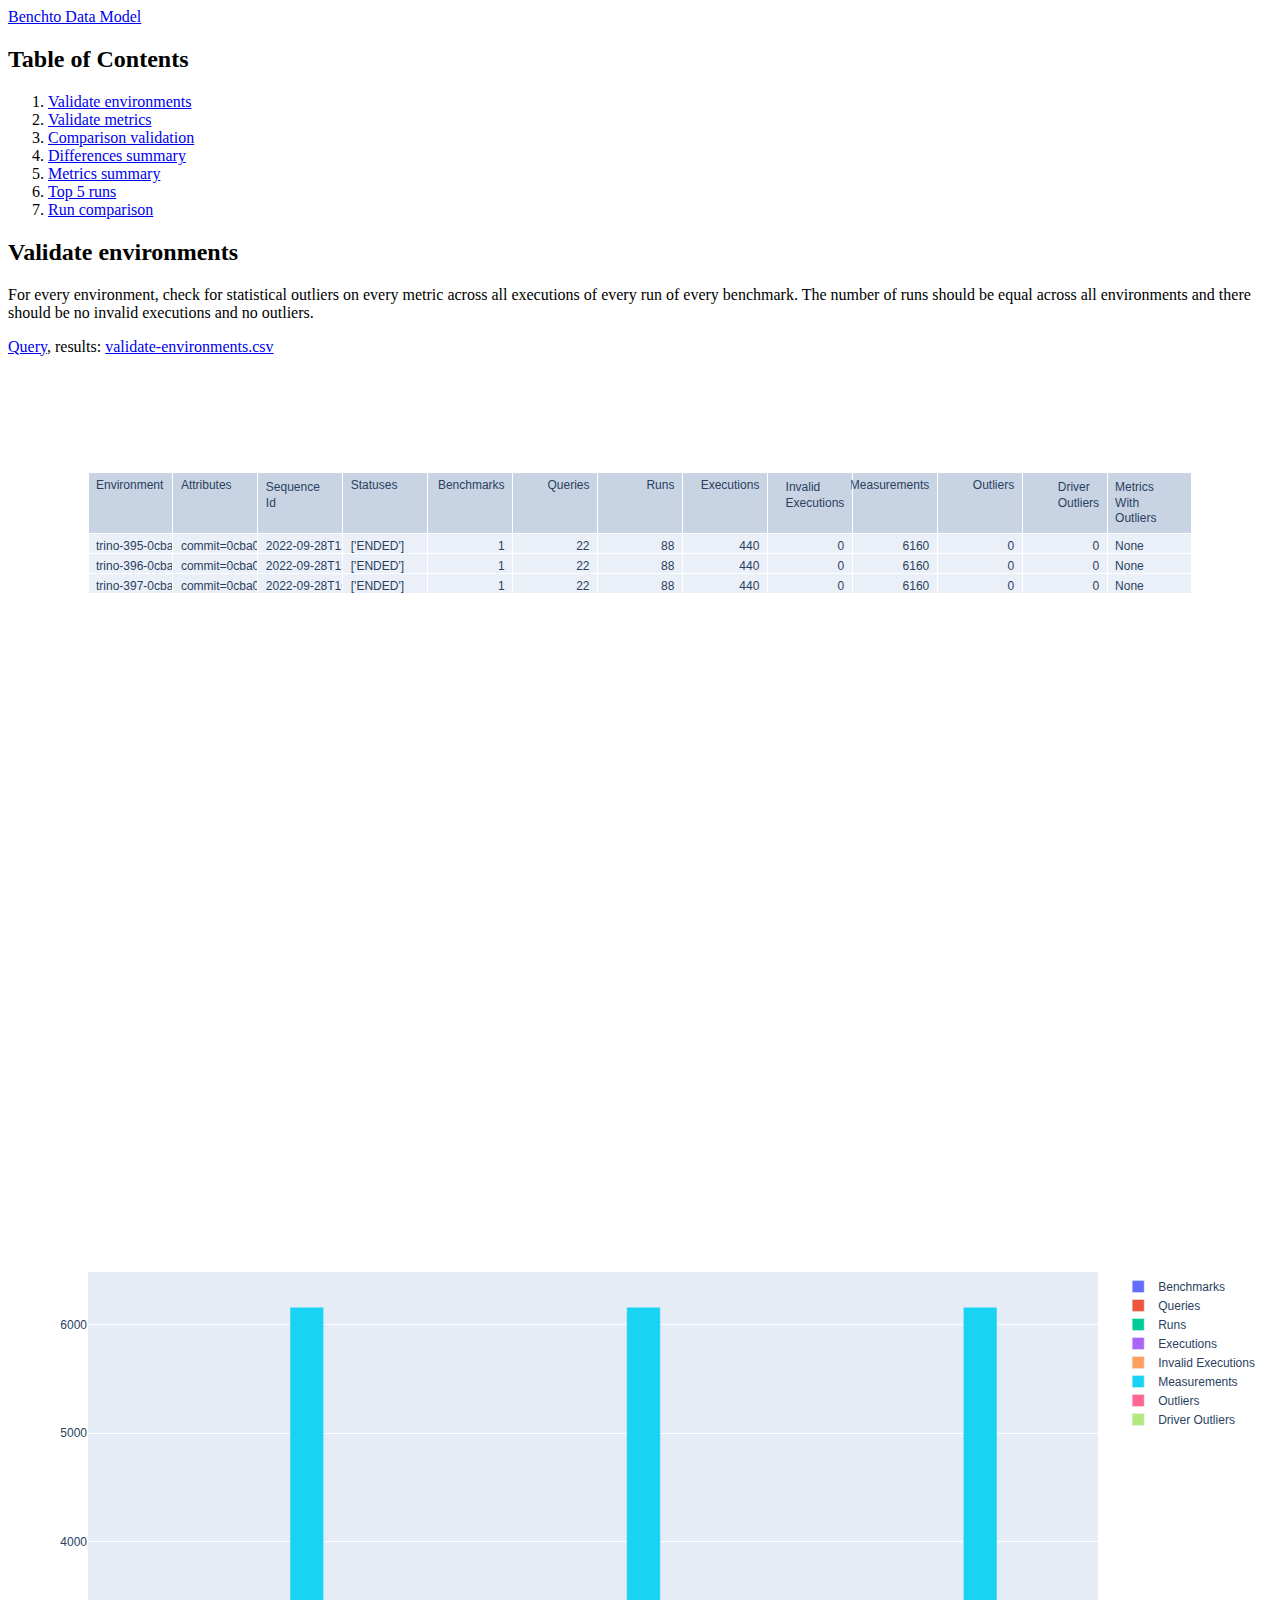
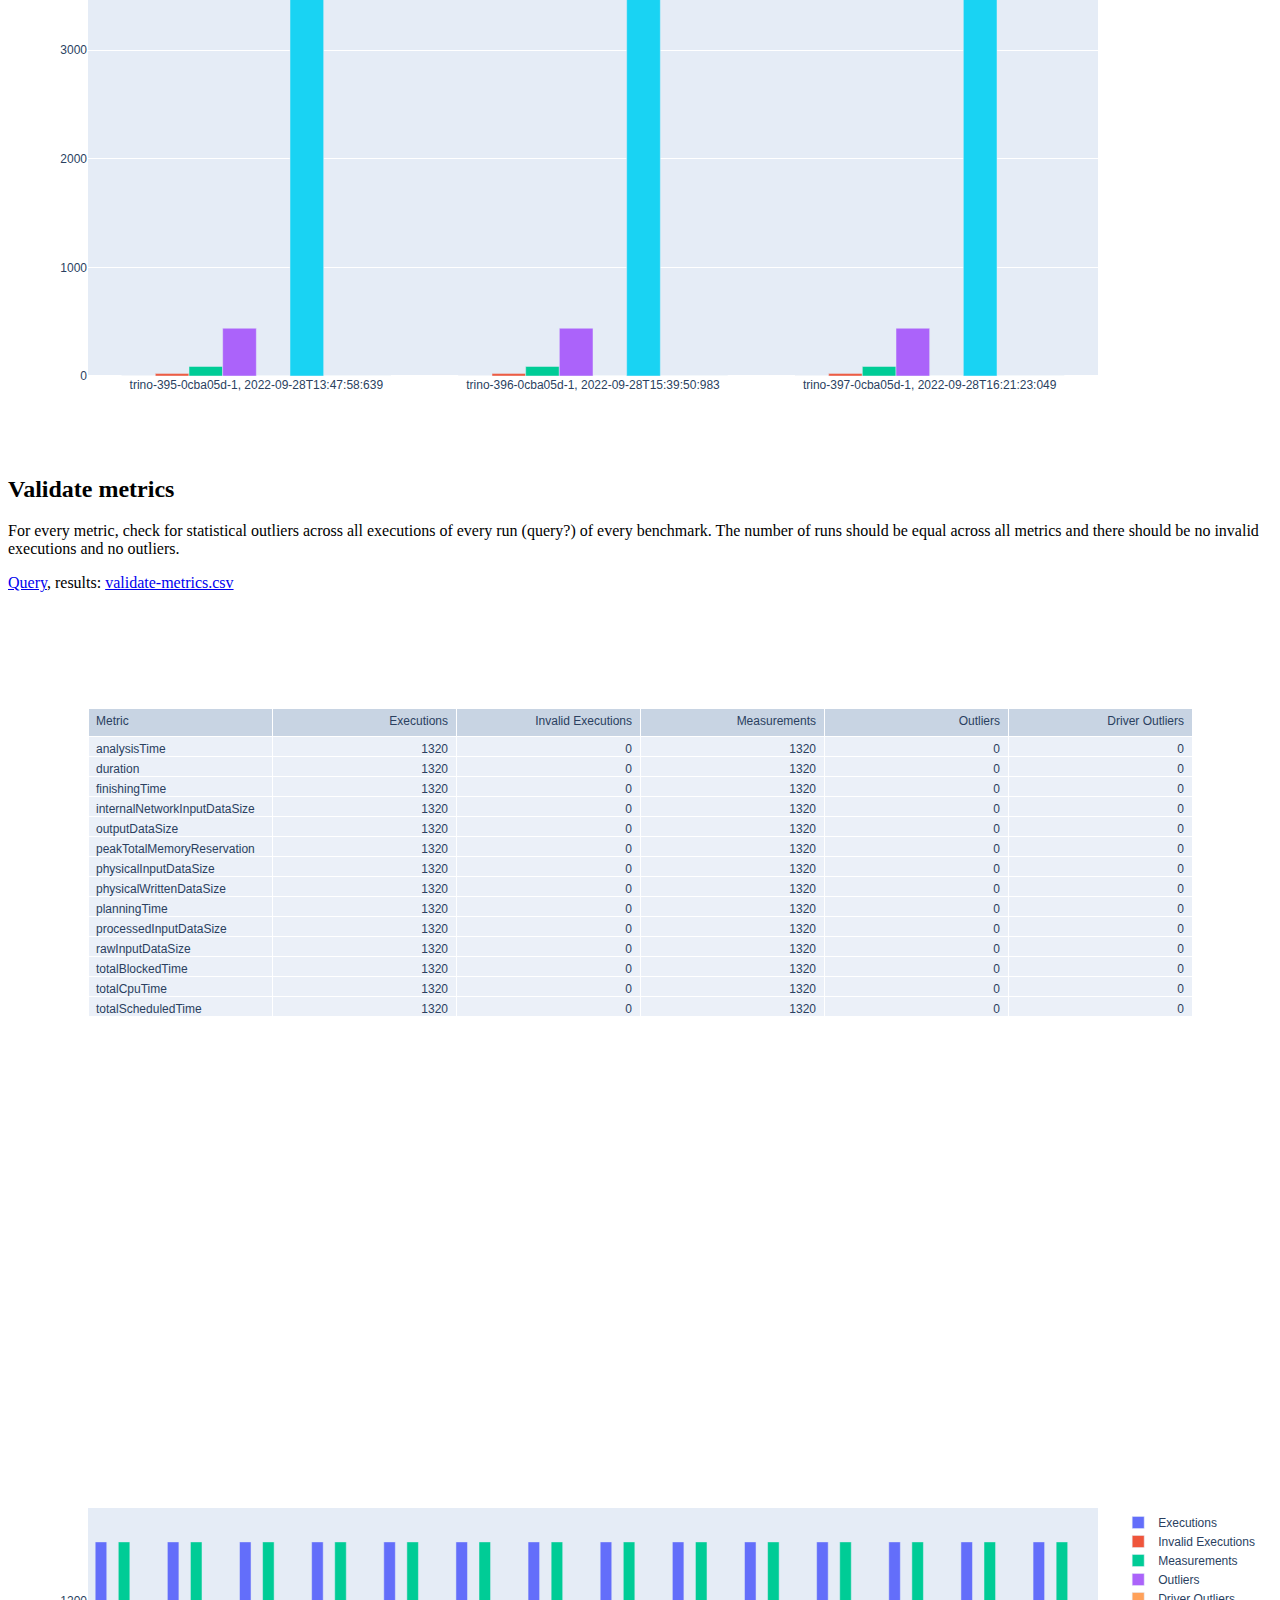
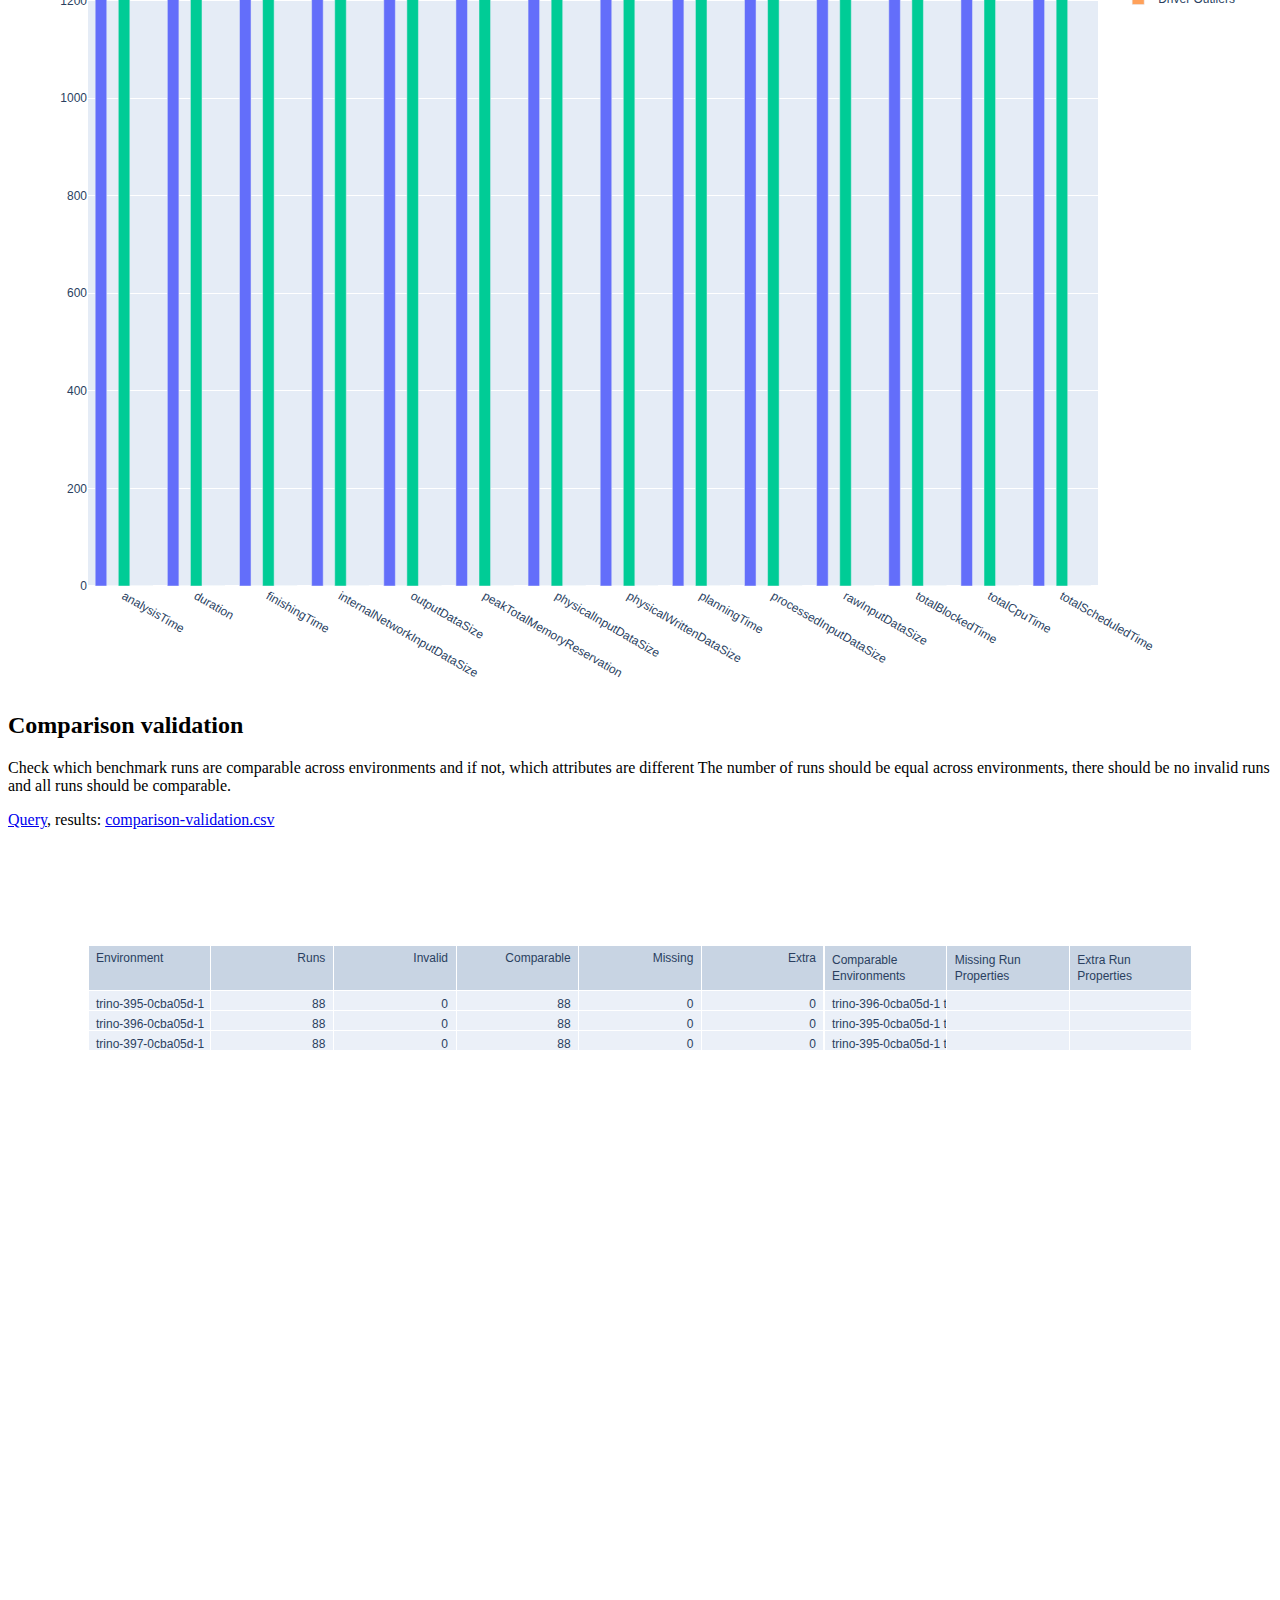
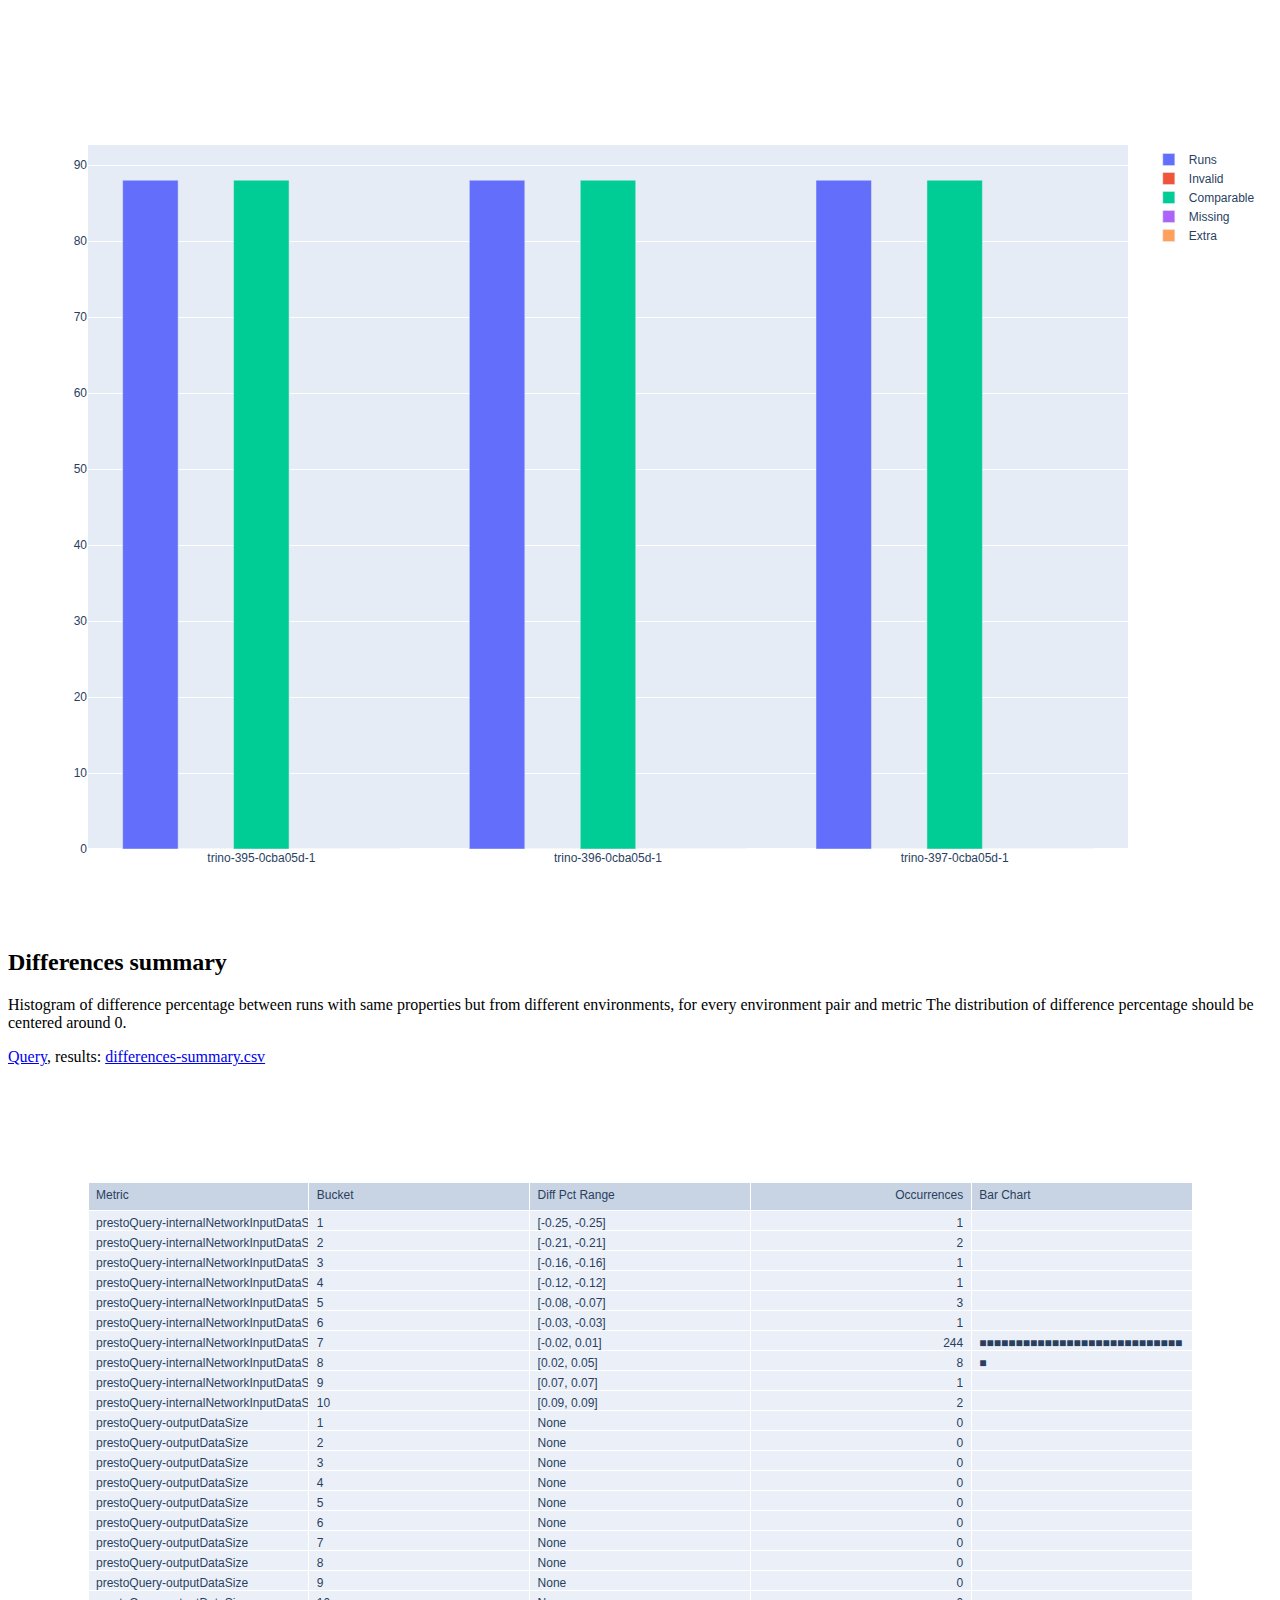
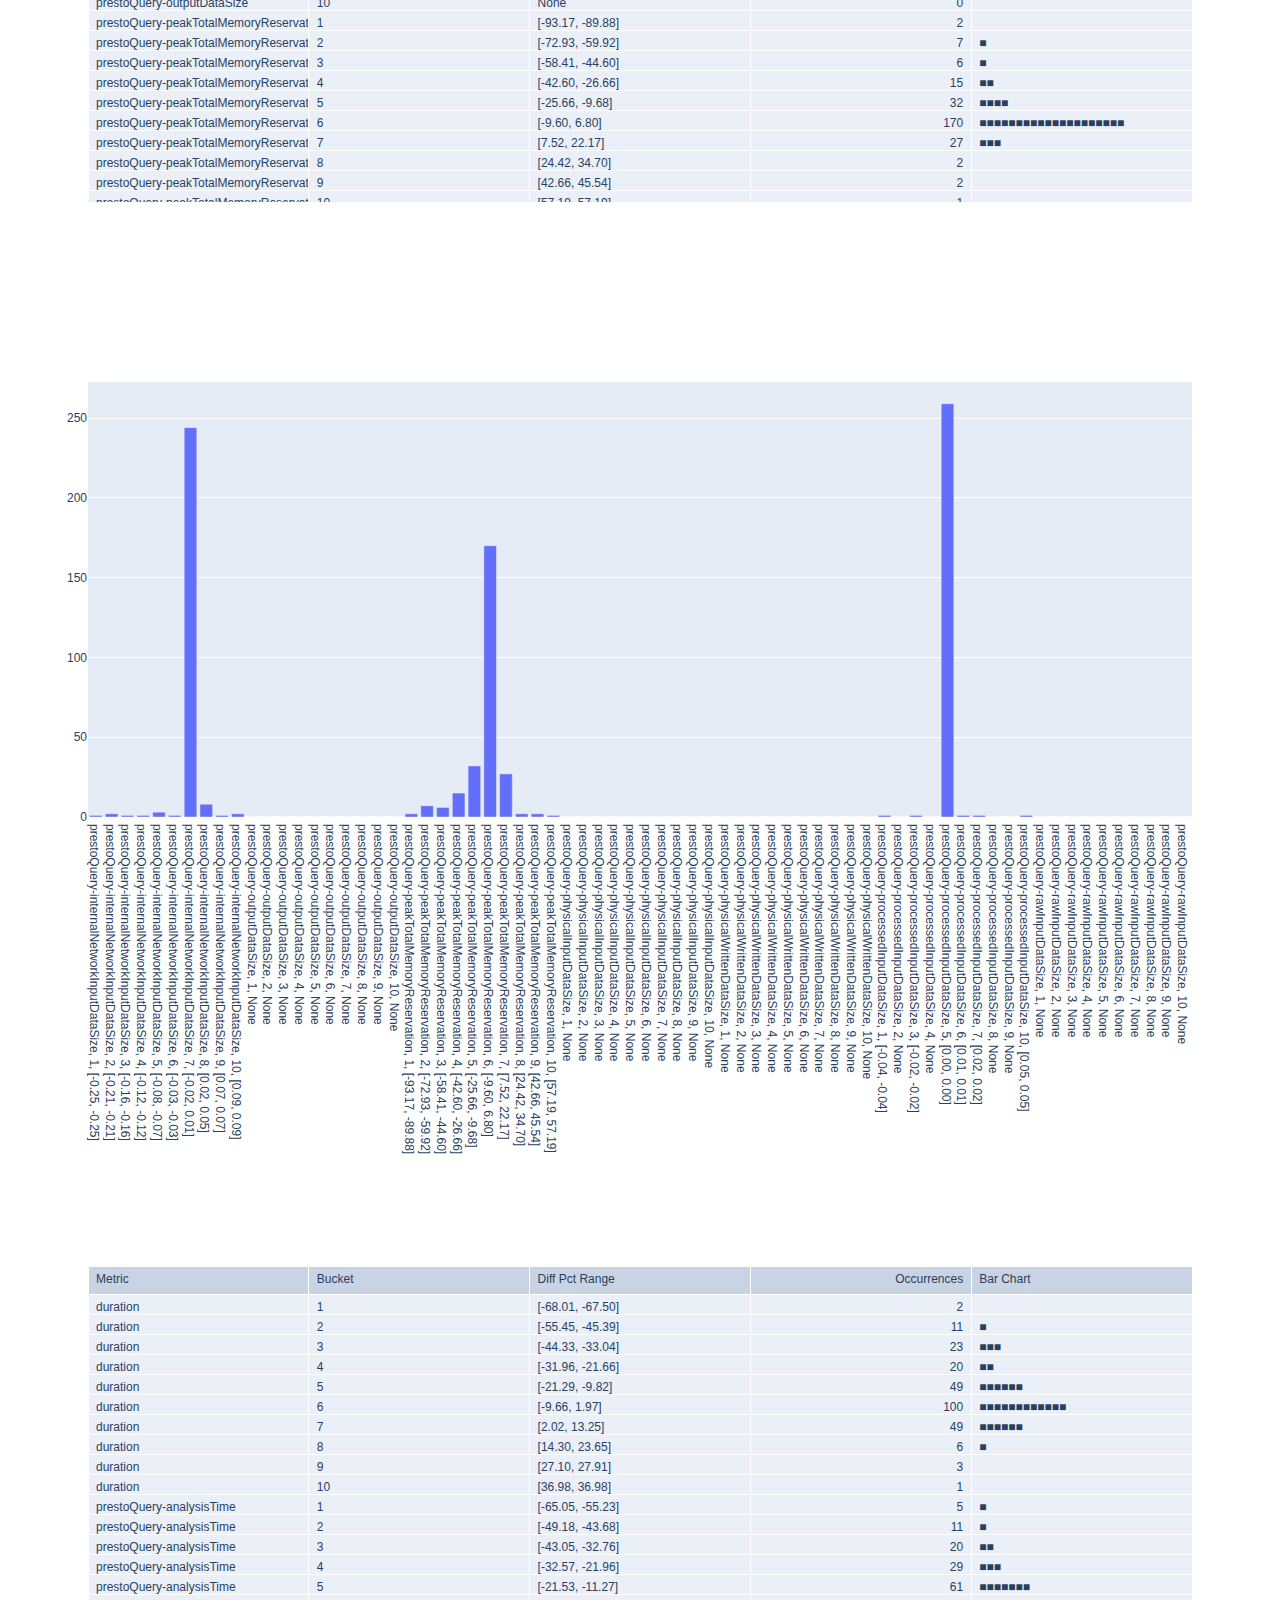
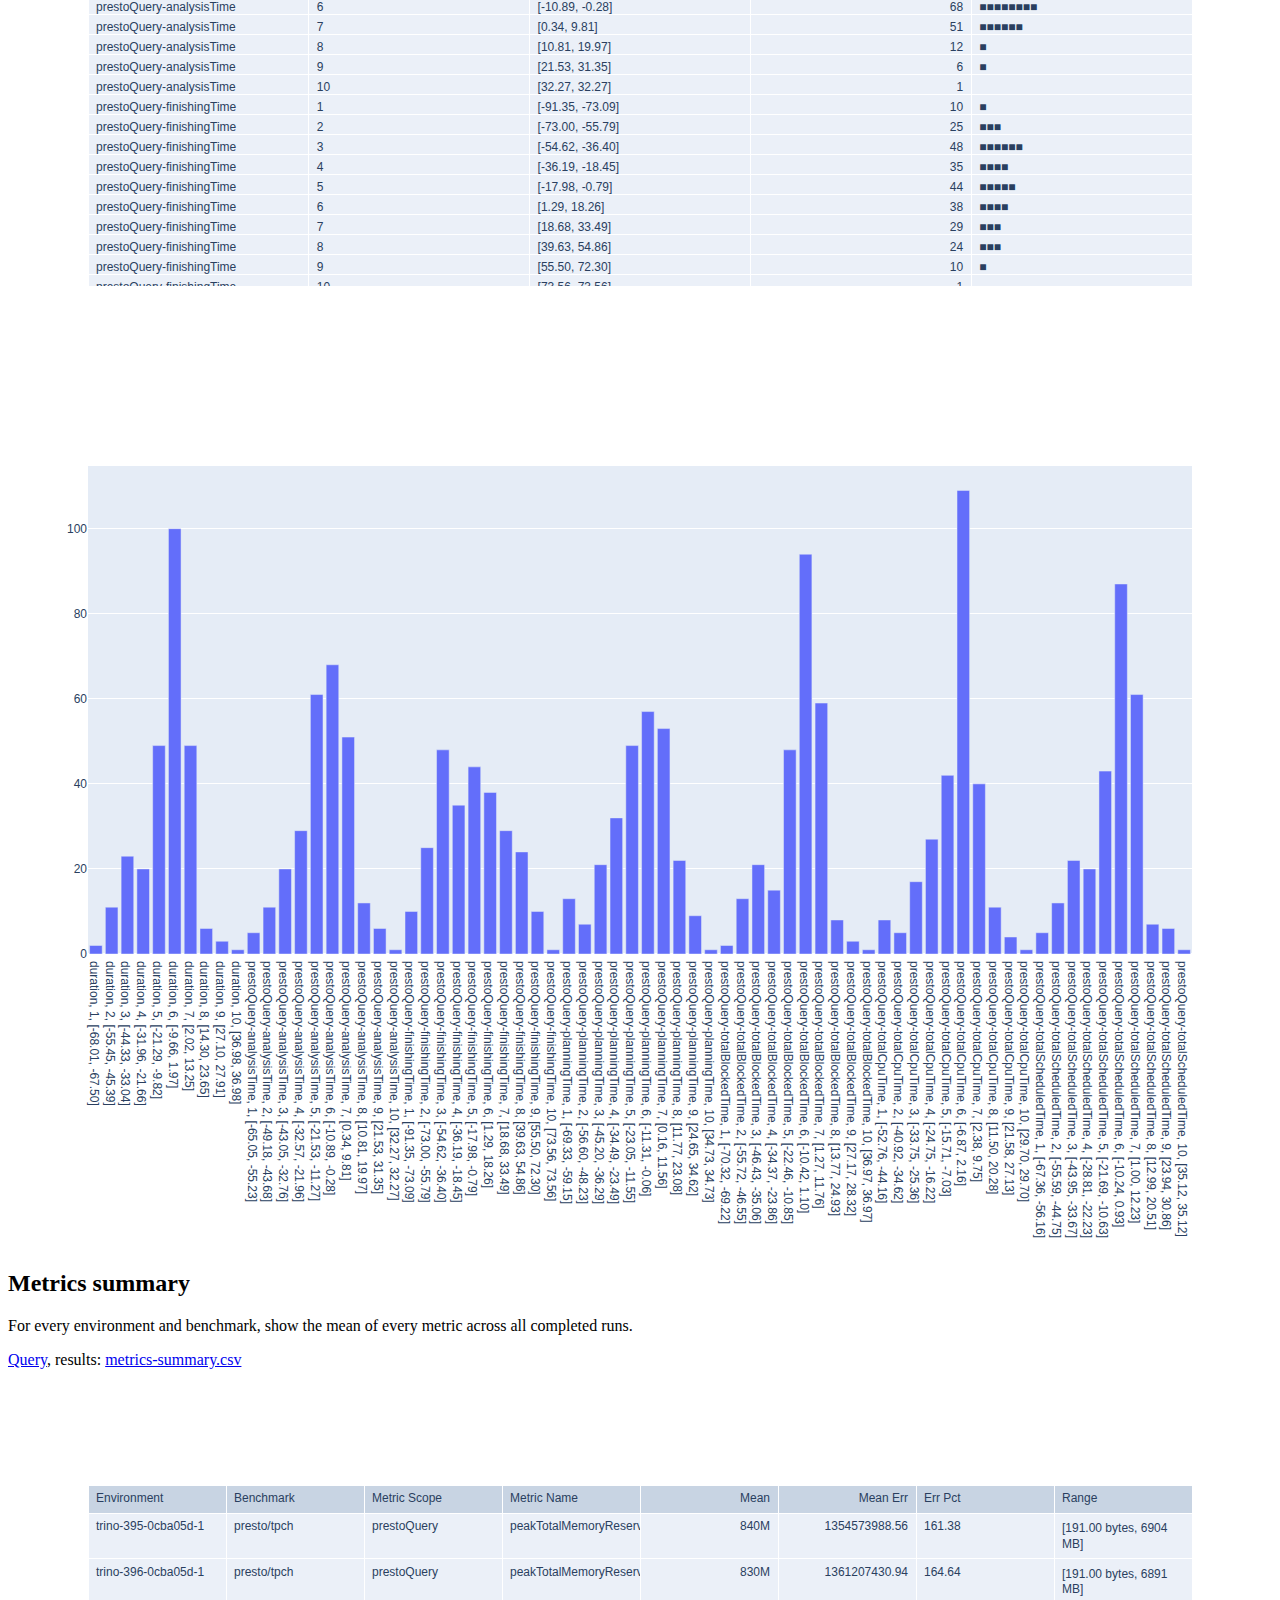
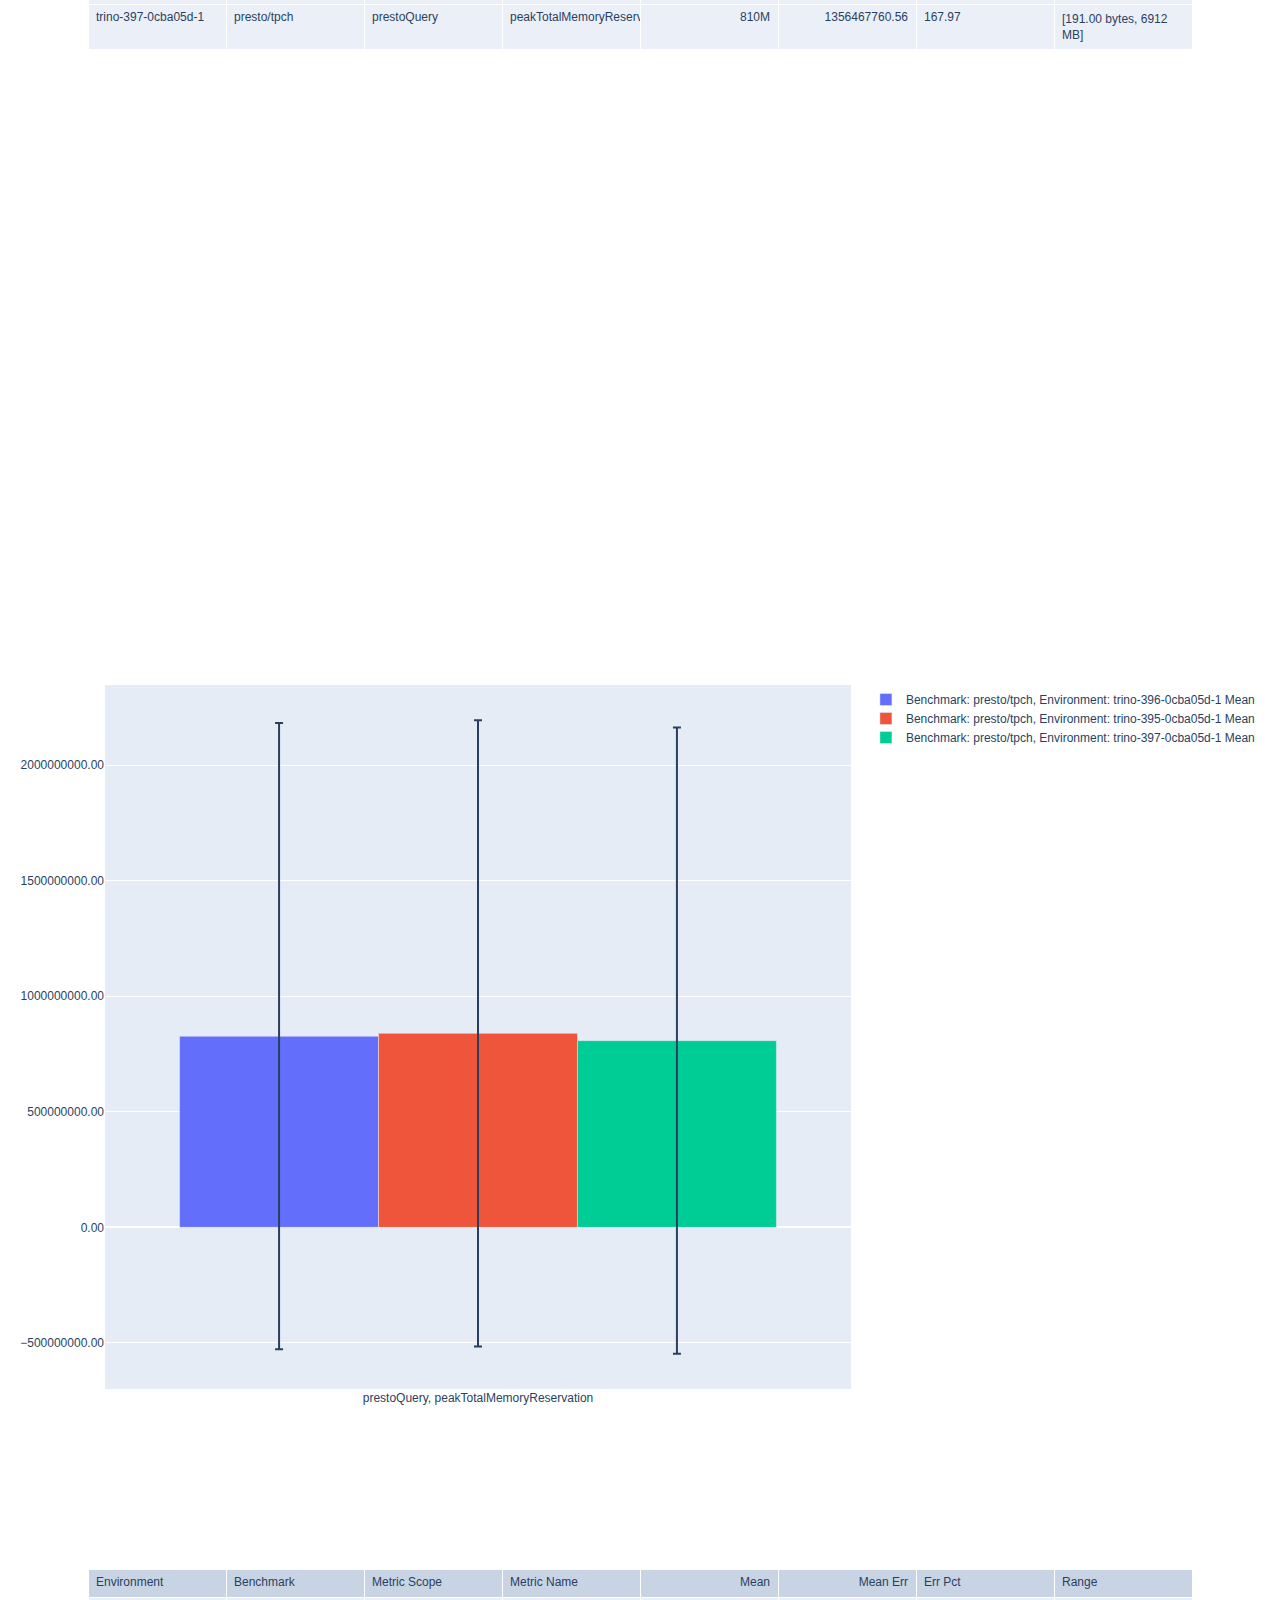
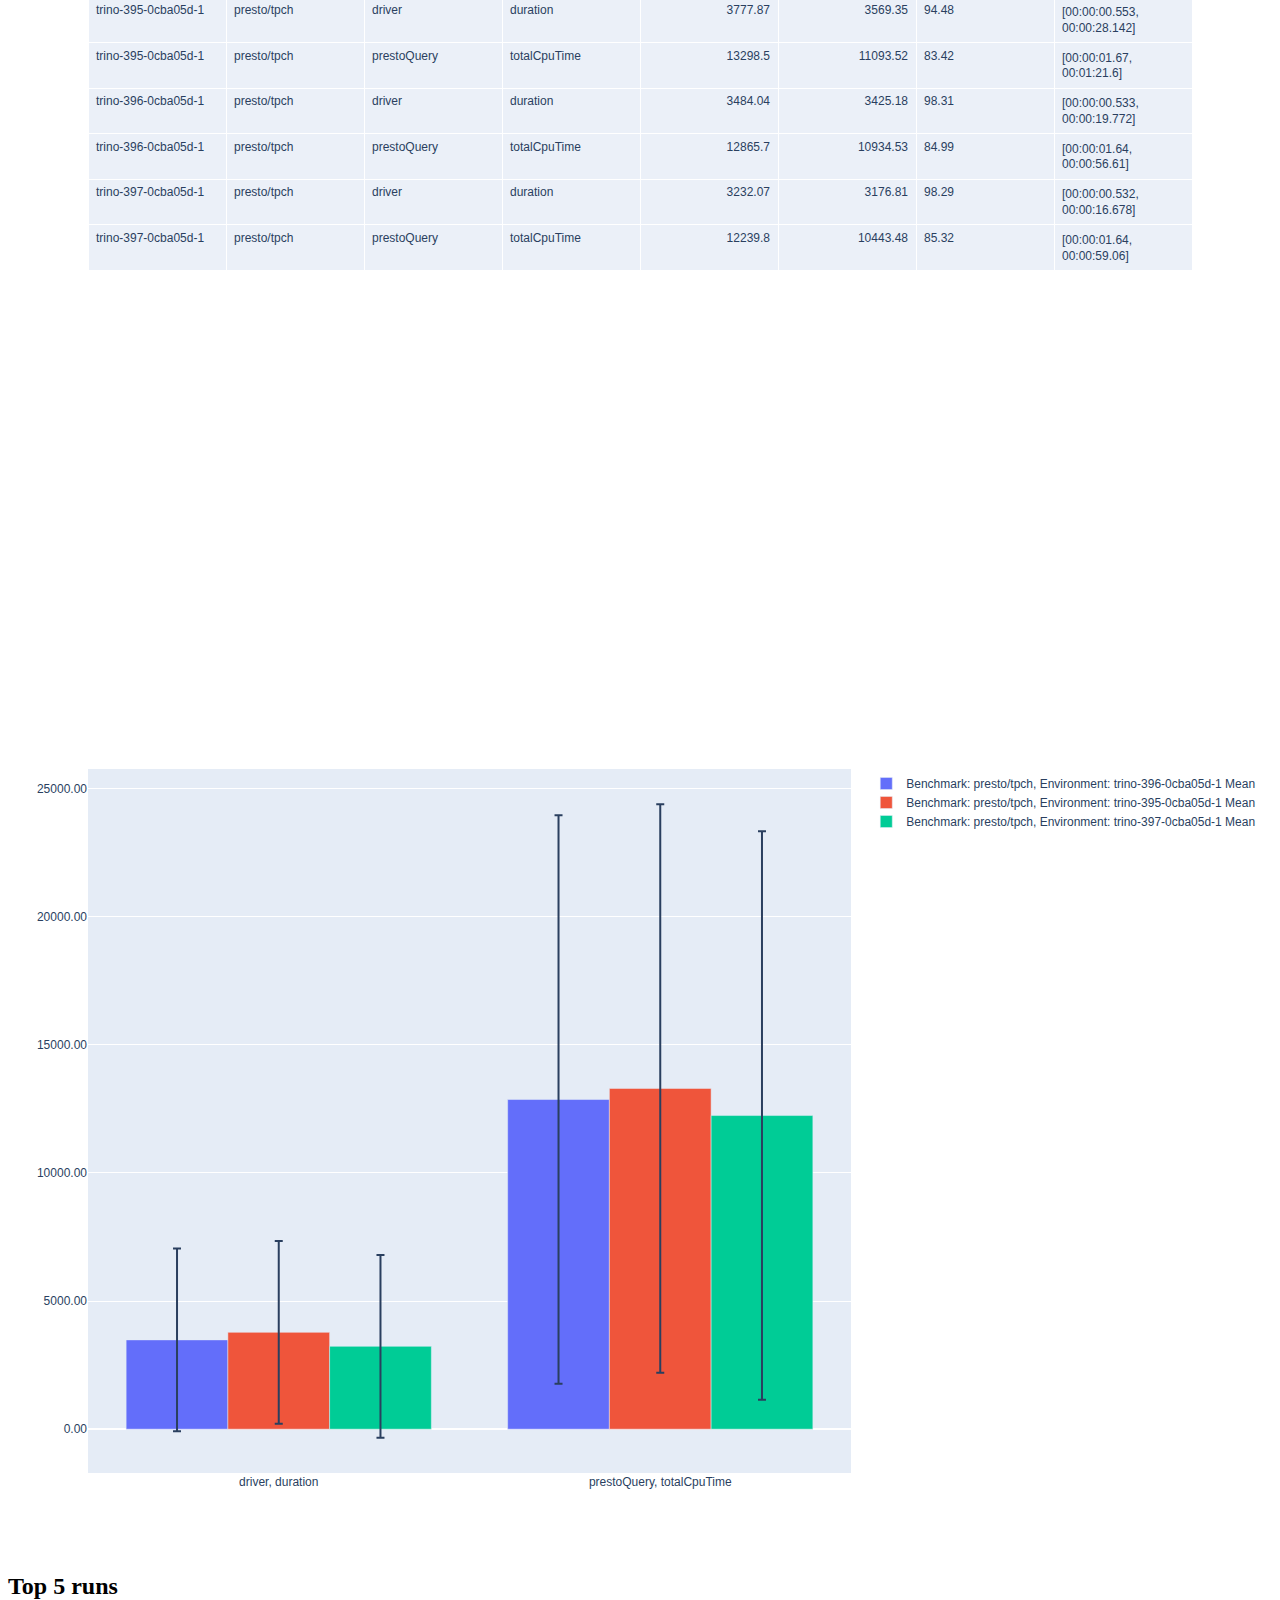
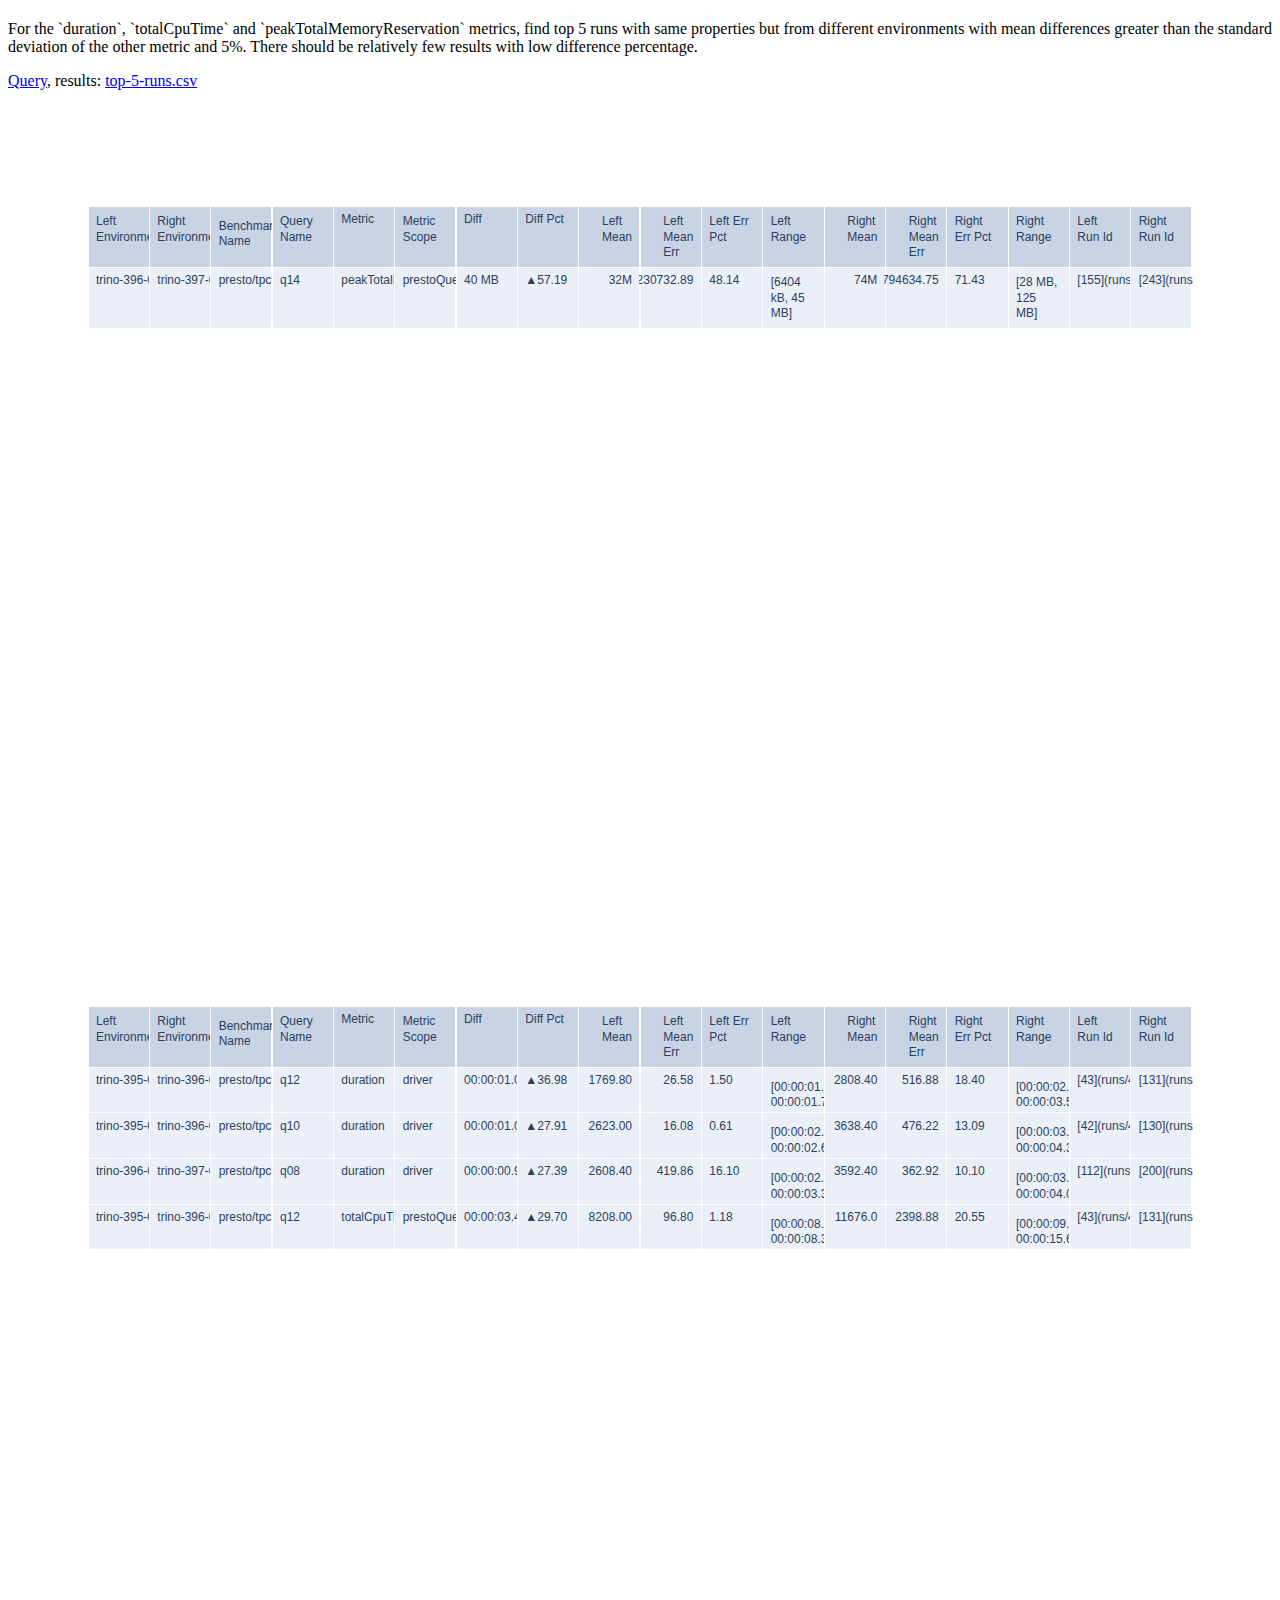
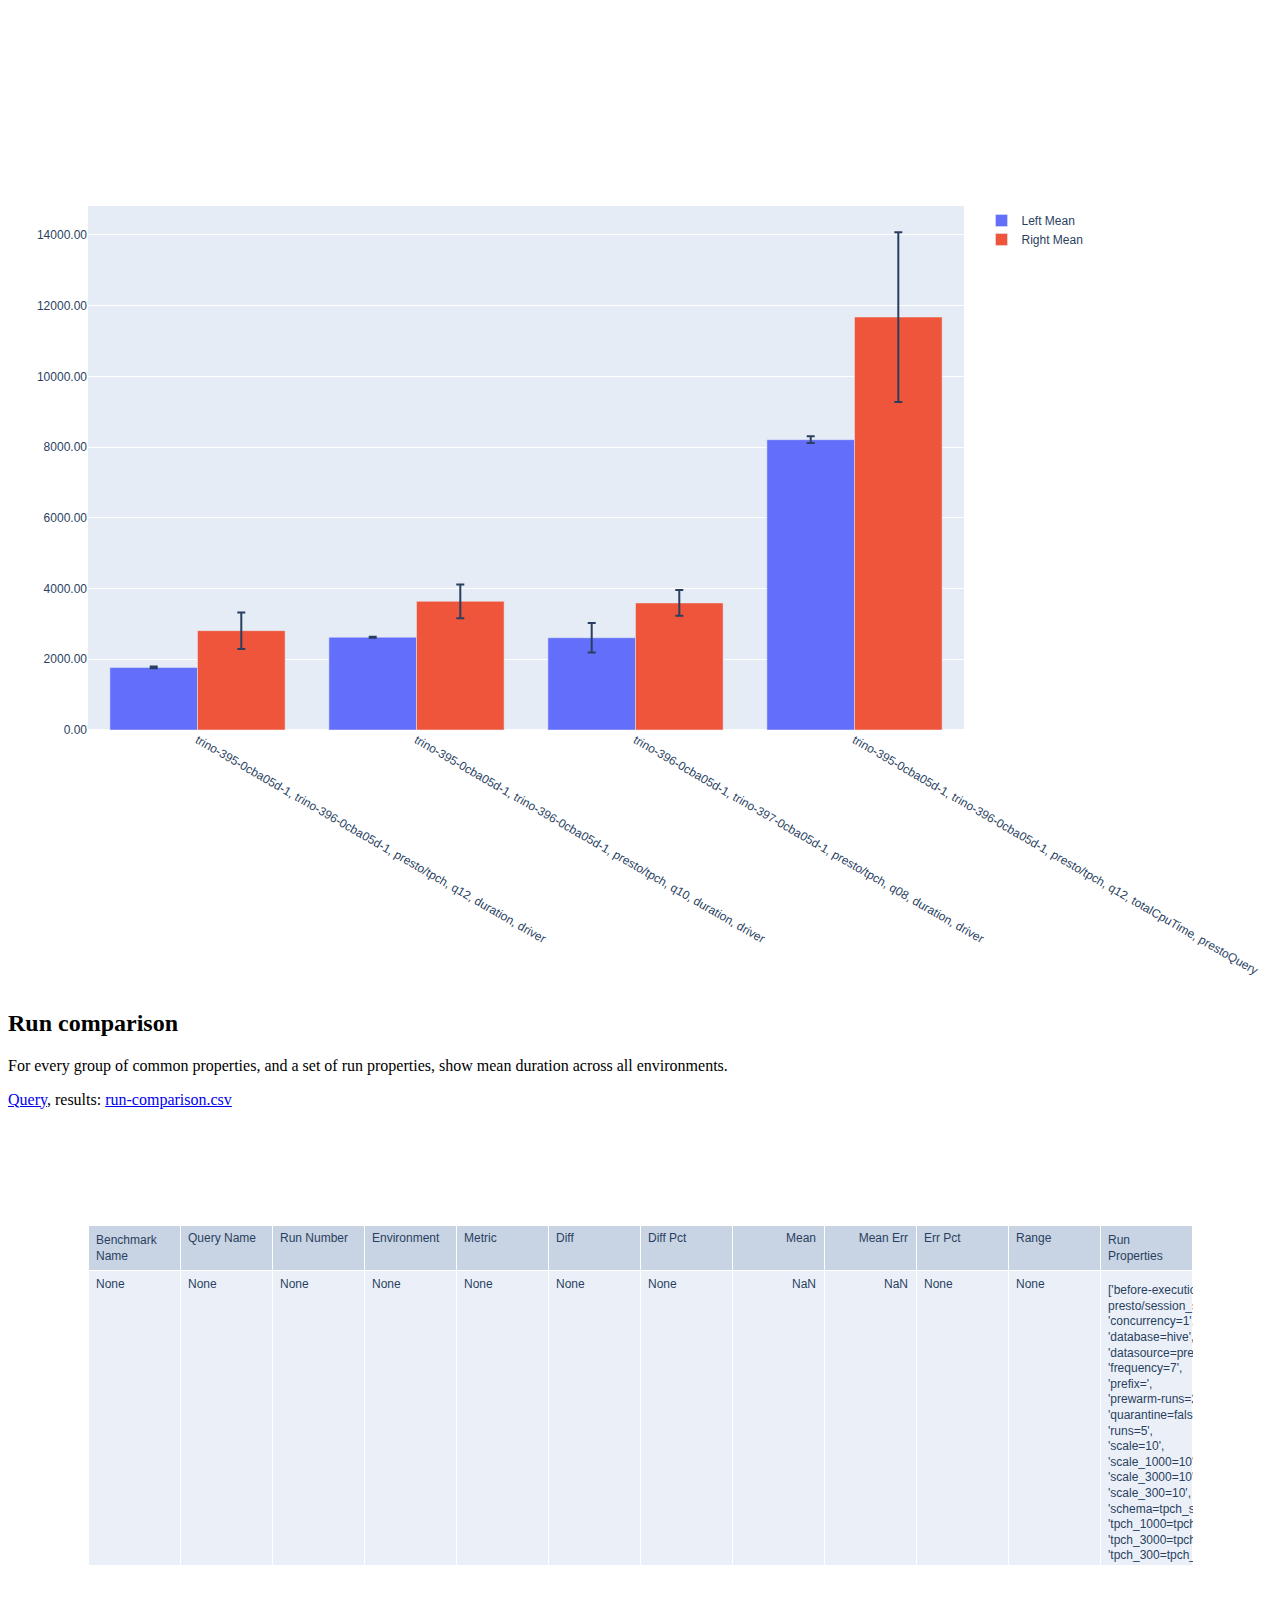
==== commit c46e5a10: "Update example report" ====
--- a/examples/report.html
+++ b/examples/report.html
@@ -2,26 +2,30 @@
 </a></li><li><a href="#validate-metrics"> Validate metrics
 </a></li><li><a href="#comparison-validation"> Comparison validation
 </a></li><li><a href="#differences-summary"> Differences summary
+</a></li><li><a href="#metrics-summary"> Metrics summary
 </a></li><li><a href="#top-5-runs"> Top 5 runs
 </a></li><li><a href="#run-comparison"> Run comparison
 </a></li></ol><h2 id="validate-environments"> Validate environments
 </h2><p> For every environment, check for statistical outliers on every metric across all executions of every run of every benchmark.
  The number of runs should be equal across all environments and there should be no invalid executions and no outliers.
-</p><p><a href="https://github.com/starburstdata/benchmark-reports/blob/52a78a2db920c8096dd94ac3f66cdae12325cc1d/sql/10-validate-envs.sql">Query</a>, results: <a href="validate-environments.csv">validate-environments.csv</a></p><div>                        <script type="text/javascript">window.PlotlyConfig = {MathJaxConfig: 'local'};</script>
-        <script src="https://cdn.plot.ly/plotly-2.14.0.min.js"></script>                <div id="d8ff03a1-9fcf-466c-a9e2-088fac92e474" class="plotly-graph-div" style="height:800px; width:100%;"></div>            <script type="text/javascript">                                    window.PLOTLYENV=window.PLOTLYENV || {};                                    if (document.getElementById("d8ff03a1-9fcf-466c-a9e2-088fac92e474")) {                    Plotly.newPlot(                        "d8ff03a1-9fcf-466c-a9e2-088fac92e474",                        [{"cells":{"align":["left","left","left","left","right","right","right","right","right","right","left"],"format":["","","","","","","","","","",""],"values":[["trino-393-a501945b463","trino-393-ddd08e24265","trino-394-7b70997bde4","trino-394-7b70997bde4","trino-394-7b70997bde4","trino-394-7b70997bde4","trino-394-7b70997bde4","trino-394-a501945b463"],["commit=a501945b4630fa0d5e645e3cc57ac03e52c74257\nversion=393","commit=ddd08e242659b5bab1d6a700ff45fcd0ae95775b\nversion=393","commit=7b70997bde41aa9cb6e8b090d1332b71382a8a6d\nversion=394","commit=7b70997bde41aa9cb6e8b090d1332b71382a8a6d\nversion=394","commit=7b70997bde41aa9cb6e8b090d1332b71382a8a6d\nversion=394","commit=7b70997bde41aa9cb6e8b090d1332b71382a8a6d\nversion=394","commit=7b70997bde41aa9cb6e8b090d1332b71382a8a6d\nversion=394","commit=a501945b4630fa0d5e645e3cc57ac03e52c74257\nversion=394"],["2022-09-06T14:48:09:134","2022-09-07T08:30:14:790","2022-09-14T11:38:01:254","2022-09-14T13:47:37:664","2022-09-14T13:59:12:768","2022-09-14T14:03:20:780","2022-09-14T15:06:00:313","2022-09-06T15:09:00:583"],["['ENDED']","['ENDED']","['FAILED']","['FAILED']","['FAILED']","['FAILED']","['ENDED']","['ENDED']"],["35","88","1","1","1","1","22","88"],["175","440","None","None","None","None","None","440"],["0","0","None","None","None","None","None","0"],["2450","6160","None","None","None","None","None","6160"],["0","0","None","None","None","None","None","0"],["0","0","None","None","None","None","None","0"],["None","None","None","None","None","None","None","None"]]},"header":{"align":["left","left","left","left","right","right","right","right","right","right","left"],"values":["Environment","Attributes","Sequence Id","Statuses","Runs","Executions","Invalid Executions","Measurements","Outliers","Driver Outliers","Metrics With Outliers"]},"type":"table"}],                        {"template":{"data":{"histogram2dcontour":[{"type":"histogram2dcontour","colorbar":{"outlinewidth":0,"ticks":""},"colorscale":[[0.0,"#0d0887"],[0.1111111111111111,"#46039f"],[0.2222222222222222,"#7201a8"],[0.3333333333333333,"#9c179e"],[0.4444444444444444,"#bd3786"],[0.5555555555555556,"#d8576b"],[0.6666666666666666,"#ed7953"],[0.7777777777777778,"#fb9f3a"],[0.8888888888888888,"#fdca26"],[1.0,"#f0f921"]]}],"choropleth":[{"type":"choropleth","colorbar":{"outlinewidth":0,"ticks":""}}],"histogram2d":[{"type":"histogram2d","colorbar":{"outlinewidth":0,"ticks":""},"colorscale":[[0.0,"#0d0887"],[0.1111111111111111,"#46039f"],[0.2222222222222222,"#7201a8"],[0.3333333333333333,"#9c179e"],[0.4444444444444444,"#bd3786"],[0.5555555555555556,"#d8576b"],[0.6666666666666666,"#ed7953"],[0.7777777777777778,"#fb9f3a"],[0.8888888888888888,"#fdca26"],[1.0,"#f0f921"]]}],"heatmap":[{"type":"heatmap","colorbar":{"outlinewidth":0,"ticks":""},"colorscale":[[0.0,"#0d0887"],[0.1111111111111111,"#46039f"],[0.2222222222222222,"#7201a8"],[0.3333333333333333,"#9c179e"],[0.4444444444444444,"#bd3786"],[0.5555555555555556,"#d8576b"],[0.6666666666666666,"#ed7953"],[0.7777777777777778,"#fb9f3a"],[0.8888888888888888,"#fdca26"],[1.0,"#f0f921"]]}],"heatmapgl":[{"type":"heatmapgl","colorbar":{"outlinewidth":0,"ticks":""},"colorscale":[[0.0,"#0d0887"],[0.1111111111111111,"#46039f"],[0.2222222222222222,"#7201a8"],[0.3333333333333333,"#9c179e"],[0.4444444444444444,"#bd3786"],[0.5555555555555556,"#d8576b"],[0.6666666666666666,"#ed7953"],[0.7777777777777778,"#fb9f3a"],[0.8888888888888888,"#fdca26"],[1.0,"#f0f921"]]}],"contourcarpet":[{"type":"contourcarpet","colorbar":{"outlinewidth":0,"ticks":""}}],"contour":[{"type":"contour","colorbar":{"outlinewidth":0,"ticks":""},"colorscale":[[0.0,"#0d0887"],[0.1111111111111111,"#46039f"],[0.2222222222222222,"#7201a8"],[0.3333333333333333,"#9c179e"],[0.4444444444444444,"#bd3786"],[0.5555555555555556,"#d8576b"],[0.6666666666666666,"#ed7953"],[0.7777777777777778,"#fb9f3a"],[0.8888888888888888,"#fdca26"],[1.0,"#f0f921"]]}],"surface":[{"type":"surface","colorbar":{"outlinewidth":0,"ticks":""},"colorscale":[[0.0,"#0d0887"],[0.1111111111111111,"#46039f"],[0.2222222222222222,"#7201a8"],[0.3333333333333333,"#9c179e"],[0.4444444444444444,"#bd3786"],[0.5555555555555556,"#d8576b"],[0.6666666666666666,"#ed7953"],[0.7777777777777778,"#fb9f3a"],[0.8888888888888888,"#fdca26"],[1.0,"#f0f921"]]}],"mesh3d":[{"type":"mesh3d","colorbar":{"outlinewidth":0,"ticks":""}}],"scatter":[{"fillpattern":{"fillmode":"overlay","size":10,"solidity":0.2},"type":"scatter"}],"parcoords":[{"type":"parcoords","line":{"colorbar":{"outlinewidth":0,"ticks":""}}}],"scatterpolargl":[{"type":"scatterpolargl","marker":{"colorbar":{"outlinewidth":0,"ticks":""}}}],"bar":[{"error_x":{"color":"#2a3f5f"},"error_y":{"color":"#2a3f5f"},"marker":{"line":{"color":"#E5ECF6","width":0.5},"pattern":{"fillmode":"overlay","size":10,"solidity":0.2}},"type":"bar"}],"scattergeo":[{"type":"scattergeo","marker":{"colorbar":{"outlinewidth":0,"ticks":""}}}],"scatterpolar":[{"type":"scatterpolar","marker":{"colorbar":{"outlinewidth":0,"ticks":""}}}],"histogram":[{"marker":{"pattern":{"fillmode":"overlay","size":10,"solidity":0.2}},"type":"histogram"}],"scattergl":[{"type":"scattergl","marker":{"colorbar":{"outlinewidth":0,"ticks":""}}}],"scatter3d":[{"type":"scatter3d","line":{"colorbar":{"outlinewidth":0,"ticks":""}},"marker":{"colorbar":{"outlinewidth":0,"ticks":""}}}],"scattermapbox":[{"type":"scattermapbox","marker":{"colorbar":{"outlinewidth":0,"ticks":""}}}],"scatterternary":[{"type":"scatterternary","marker":{"colorbar":{"outlinewidth":0,"ticks":""}}}],"scattercarpet":[{"type":"scattercarpet","marker":{"colorbar":{"outlinewidth":0,"ticks":""}}}],"carpet":[{"aaxis":{"endlinecolor":"#2a3f5f","gridcolor":"white","linecolor":"white","minorgridcolor":"white","startlinecolor":"#2a3f5f"},"baxis":{"endlinecolor":"#2a3f5f","gridcolor":"white","linecolor":"white","minorgridcolor":"white","startlinecolor":"#2a3f5f"},"type":"carpet"}],"table":[{"cells":{"fill":{"color":"#EBF0F8"},"line":{"color":"white"}},"header":{"fill":{"color":"#C8D4E3"},"line":{"color":"white"}},"type":"table"}],"barpolar":[{"marker":{"line":{"color":"#E5ECF6","width":0.5},"pattern":{"fillmode":"overlay","size":10,"solidity":0.2}},"type":"barpolar"}],"pie":[{"automargin":true,"type":"pie"}]},"layout":{"autotypenumbers":"strict","colorway":["#636efa","#EF553B","#00cc96","#ab63fa","#FFA15A","#19d3f3","#FF6692","#B6E880","#FF97FF","#FECB52"],"font":{"color":"#2a3f5f"},"hovermode":"closest","hoverlabel":{"align":"left"},"paper_bgcolor":"white","plot_bgcolor":"#E5ECF6","polar":{"bgcolor":"#E5ECF6","angularaxis":{"gridcolor":"white","linecolor":"white","ticks":""},"radialaxis":{"gridcolor":"white","linecolor":"white","ticks":""}},"ternary":{"bgcolor":"#E5ECF6","aaxis":{"gridcolor":"white","linecolor":"white","ticks":""},"baxis":{"gridcolor":"white","linecolor":"white","ticks":""},"caxis":{"gridcolor":"white","linecolor":"white","ticks":""}},"coloraxis":{"colorbar":{"outlinewidth":0,"ticks":""}},"colorscale":{"sequential":[[0.0,"#0d0887"],[0.1111111111111111,"#46039f"],[0.2222222222222222,"#7201a8"],[0.3333333333333333,"#9c179e"],[0.4444444444444444,"#bd3786"],[0.5555555555555556,"#d8576b"],[0.6666666666666666,"#ed7953"],[0.7777777777777778,"#fb9f3a"],[0.8888888888888888,"#fdca26"],[1.0,"#f0f921"]],"sequentialminus":[[0.0,"#0d0887"],[0.1111111111111111,"#46039f"],[0.2222222222222222,"#7201a8"],[0.3333333333333333,"#9c179e"],[0.4444444444444444,"#bd3786"],[0.5555555555555556,"#d8576b"],[0.6666666666666666,"#ed7953"],[0.7777777777777778,"#fb9f3a"],[0.8888888888888888,"#fdca26"],[1.0,"#f0f921"]],"diverging":[[0,"#8e0152"],[0.1,"#c51b7d"],[0.2,"#de77ae"],[0.3,"#f1b6da"],[0.4,"#fde0ef"],[0.5,"#f7f7f7"],[0.6,"#e6f5d0"],[0.7,"#b8e186"],[0.8,"#7fbc41"],[0.9,"#4d9221"],[1,"#276419"]]},"xaxis":{"gridcolor":"white","linecolor":"white","ticks":"","title":{"standoff":15},"zerolinecolor":"white","automargin":true,"zerolinewidth":2},"yaxis":{"gridcolor":"white","linecolor":"white","ticks":"","title":{"standoff":15},"zerolinecolor":"white","automargin":true,"zerolinewidth":2},"scene":{"xaxis":{"backgroundcolor":"#E5ECF6","gridcolor":"white","linecolor":"white","showbackground":true,"ticks":"","zerolinecolor":"white","gridwidth":2},"yaxis":{"backgroundcolor":"#E5ECF6","gridcolor":"white","linecolor":"white","showbackground":true,"ticks":"","zerolinecolor":"white","gridwidth":2},"zaxis":{"backgroundcolor":"#E5ECF6","gridcolor":"white","linecolor":"white","showbackground":true,"ticks":"","zerolinecolor":"white","gridwidth":2}},"shapedefaults":{"line":{"color":"#2a3f5f"}},"annotationdefaults":{"arrowcolor":"#2a3f5f","arrowhead":0,"arrowwidth":1},"geo":{"bgcolor":"white","landcolor":"#E5ECF6","subunitcolor":"white","showland":true,"showlakes":true,"lakecolor":"white"},"title":{"x":0.05},"mapbox":{"style":"light"}}},"height":800},                        {"responsive": true}                    )                };                            </script>        </div><div>                            <div id="692d9379-ab69-42da-9d86-2d0498097070" class="plotly-graph-div" style="height:100%; width:100%;"></div>            <script type="text/javascript">                                    window.PLOTLYENV=window.PLOTLYENV || {};                                    if (document.getElementById("692d9379-ab69-42da-9d86-2d0498097070")) {                    Plotly.newPlot(                        "692d9379-ab69-42da-9d86-2d0498097070",                        [{"hovertext":["Attributes: commit=a501945b4630fa0d5e645e3cc57ac03e52c74257\nversion=393</br>Statuses: ['ENDED']</br>Metrics With Outliers: None","Attributes: commit=ddd08e242659b5bab1d6a700ff45fcd0ae95775b\nversion=393</br>Statuses: ['ENDED']</br>Metrics With Outliers: None","Attributes: commit=7b70997bde41aa9cb6e8b090d1332b71382a8a6d\nversion=394</br>Statuses: ['FAILED']</br>Metrics With Outliers: None","Attributes: commit=7b70997bde41aa9cb6e8b090d1332b71382a8a6d\nversion=394</br>Statuses: ['FAILED']</br>Metrics With Outliers: None","Attributes: commit=7b70997bde41aa9cb6e8b090d1332b71382a8a6d\nversion=394</br>Statuses: ['FAILED']</br>Metrics With Outliers: None","Attributes: commit=7b70997bde41aa9cb6e8b090d1332b71382a8a6d\nversion=394</br>Statuses: ['FAILED']</br>Metrics With Outliers: None","Attributes: commit=7b70997bde41aa9cb6e8b090d1332b71382a8a6d\nversion=394</br>Statuses: ['ENDED']</br>Metrics With Outliers: None","Attributes: commit=a501945b4630fa0d5e645e3cc57ac03e52c74257\nversion=394</br>Statuses: ['ENDED']</br>Metrics With Outliers: None"],"name":"Runs","x":["trino-393-a501945b463, 2022-09-06T14:48:09:134","trino-393-ddd08e24265, 2022-09-07T08:30:14:790","trino-394-7b70997bde4, 2022-09-14T11:38:01:254","trino-394-7b70997bde4, 2022-09-14T13:47:37:664","trino-394-7b70997bde4, 2022-09-14T13:59:12:768","trino-394-7b70997bde4, 2022-09-14T14:03:20:780","trino-394-7b70997bde4, 2022-09-14T15:06:00:313","trino-394-a501945b463, 2022-09-06T15:09:00:583"],"y":[35,88,1,1,1,1,22,88],"type":"bar"},{"hovertext":["Attributes: commit=a501945b4630fa0d5e645e3cc57ac03e52c74257\nversion=393</br>Statuses: ['ENDED']</br>Metrics With Outliers: None","Attributes: commit=ddd08e242659b5bab1d6a700ff45fcd0ae95775b\nversion=393</br>Statuses: ['ENDED']</br>Metrics With Outliers: None","Attributes: commit=7b70997bde41aa9cb6e8b090d1332b71382a8a6d\nversion=394</br>Statuses: ['FAILED']</br>Metrics With Outliers: None","Attributes: commit=7b70997bde41aa9cb6e8b090d1332b71382a8a6d\nversion=394</br>Statuses: ['FAILED']</br>Metrics With Outliers: None","Attributes: commit=7b70997bde41aa9cb6e8b090d1332b71382a8a6d\nversion=394</br>Statuses: ['FAILED']</br>Metrics With Outliers: None","Attributes: commit=7b70997bde41aa9cb6e8b090d1332b71382a8a6d\nversion=394</br>Statuses: ['FAILED']</br>Metrics With Outliers: None","Attributes: commit=7b70997bde41aa9cb6e8b090d1332b71382a8a6d\nversion=394</br>Statuses: ['ENDED']</br>Metrics With Outliers: None","Attributes: commit=a501945b4630fa0d5e645e3cc57ac03e52c74257\nversion=394</br>Statuses: ['ENDED']</br>Metrics With Outliers: None"],"name":"Executions","x":["trino-393-a501945b463, 2022-09-06T14:48:09:134","trino-393-ddd08e24265, 2022-09-07T08:30:14:790","trino-394-7b70997bde4, 2022-09-14T11:38:01:254","trino-394-7b70997bde4, 2022-09-14T13:47:37:664","trino-394-7b70997bde4, 2022-09-14T13:59:12:768","trino-394-7b70997bde4, 2022-09-14T14:03:20:780","trino-394-7b70997bde4, 2022-09-14T15:06:00:313","trino-394-a501945b463, 2022-09-06T15:09:00:583"],"y":[175.0,440.0,null,null,null,null,null,440.0],"type":"bar"},{"hovertext":["Attributes: commit=a501945b4630fa0d5e645e3cc57ac03e52c74257\nversion=393</br>Statuses: ['ENDED']</br>Metrics With Outliers: None","Attributes: commit=ddd08e242659b5bab1d6a700ff45fcd0ae95775b\nversion=393</br>Statuses: ['ENDED']</br>Metrics With Outliers: None","Attributes: commit=7b70997bde41aa9cb6e8b090d1332b71382a8a6d\nversion=394</br>Statuses: ['FAILED']</br>Metrics With Outliers: None","Attributes: commit=7b70997bde41aa9cb6e8b090d1332b71382a8a6d\nversion=394</br>Statuses: ['FAILED']</br>Metrics With Outliers: None","Attributes: commit=7b70997bde41aa9cb6e8b090d1332b71382a8a6d\nversion=394</br>Statuses: ['FAILED']</br>Metrics With Outliers: None","Attributes: commit=7b70997bde41aa9cb6e8b090d1332b71382a8a6d\nversion=394</br>Statuses: ['FAILED']</br>Metrics With Outliers: None","Attributes: commit=7b70997bde41aa9cb6e8b090d1332b71382a8a6d\nversion=394</br>Statuses: ['ENDED']</br>Metrics With Outliers: None","Attributes: commit=a501945b4630fa0d5e645e3cc57ac03e52c74257\nversion=394</br>Statuses: ['ENDED']</br>Metrics With Outliers: None"],"name":"Invalid Executions","x":["trino-393-a501945b463, 2022-09-06T14:48:09:134","trino-393-ddd08e24265, 2022-09-07T08:30:14:790","trino-394-7b70997bde4, 2022-09-14T11:38:01:254","trino-394-7b70997bde4, 2022-09-14T13:47:37:664","trino-394-7b70997bde4, 2022-09-14T13:59:12:768","trino-394-7b70997bde4, 2022-09-14T14:03:20:780","trino-394-7b70997bde4, 2022-09-14T15:06:00:313","trino-394-a501945b463, 2022-09-06T15:09:00:583"],"y":[0.0,0.0,null,null,null,null,null,0.0],"type":"bar"},{"hovertext":["Attributes: commit=a501945b4630fa0d5e645e3cc57ac03e52c74257\nversion=393</br>Statuses: ['ENDED']</br>Metrics With Outliers: None","Attributes: commit=ddd08e242659b5bab1d6a700ff45fcd0ae95775b\nversion=393</br>Statuses: ['ENDED']</br>Metrics With Outliers: None","Attributes: commit=7b70997bde41aa9cb6e8b090d1332b71382a8a6d\nversion=394</br>Statuses: ['FAILED']</br>Metrics With Outliers: None","Attributes: commit=7b70997bde41aa9cb6e8b090d1332b71382a8a6d\nversion=394</br>Statuses: ['FAILED']</br>Metrics With Outliers: None","Attributes: commit=7b70997bde41aa9cb6e8b090d1332b71382a8a6d\nversion=394</br>Statuses: ['FAILED']</br>Metrics With Outliers: None","Attributes: commit=7b70997bde41aa9cb6e8b090d1332b71382a8a6d\nversion=394</br>Statuses: ['FAILED']</br>Metrics With Outliers: None","Attributes: commit=7b70997bde41aa9cb6e8b090d1332b71382a8a6d\nversion=394</br>Statuses: ['ENDED']</br>Metrics With Outliers: None","Attributes: commit=a501945b4630fa0d5e645e3cc57ac03e52c74257\nversion=394</br>Statuses: ['ENDED']</br>Metrics With Outliers: None"],"name":"Measurements","x":["trino-393-a501945b463, 2022-09-06T14:48:09:134","trino-393-ddd08e24265, 2022-09-07T08:30:14:790","trino-394-7b70997bde4, 2022-09-14T11:38:01:254","trino-394-7b70997bde4, 2022-09-14T13:47:37:664","trino-394-7b70997bde4, 2022-09-14T13:59:12:768","trino-394-7b70997bde4, 2022-09-14T14:03:20:780","trino-394-7b70997bde4, 2022-09-14T15:06:00:313","trino-394-a501945b463, 2022-09-06T15:09:00:583"],"y":[2450.0,6160.0,null,null,null,null,null,6160.0],"type":"bar"},{"hovertext":["Attributes: commit=a501945b4630fa0d5e645e3cc57ac03e52c74257\nversion=393</br>Statuses: ['ENDED']</br>Metrics With Outliers: None","Attributes: commit=ddd08e242659b5bab1d6a700ff45fcd0ae95775b\nversion=393</br>Statuses: ['ENDED']</br>Metrics With Outliers: None","Attributes: commit=7b70997bde41aa9cb6e8b090d1332b71382a8a6d\nversion=394</br>Statuses: ['FAILED']</br>Metrics With Outliers: None","Attributes: commit=7b70997bde41aa9cb6e8b090d1332b71382a8a6d\nversion=394</br>Statuses: ['FAILED']</br>Metrics With Outliers: None","Attributes: commit=7b70997bde41aa9cb6e8b090d1332b71382a8a6d\nversion=394</br>Statuses: ['FAILED']</br>Metrics With Outliers: None","Attributes: commit=7b70997bde41aa9cb6e8b090d1332b71382a8a6d\nversion=394</br>Statuses: ['FAILED']</br>Metrics With Outliers: None","Attributes: commit=7b70997bde41aa9cb6e8b090d1332b71382a8a6d\nversion=394</br>Statuses: ['ENDED']</br>Metrics With Outliers: None","Attributes: commit=a501945b4630fa0d5e645e3cc57ac03e52c74257\nversion=394</br>Statuses: ['ENDED']</br>Metrics With Outliers: None"],"name":"Outliers","x":["trino-393-a501945b463, 2022-09-06T14:48:09:134","trino-393-ddd08e24265, 2022-09-07T08:30:14:790","trino-394-7b70997bde4, 2022-09-14T11:38:01:254","trino-394-7b70997bde4, 2022-09-14T13:47:37:664","trino-394-7b70997bde4, 2022-09-14T13:59:12:768","trino-394-7b70997bde4, 2022-09-14T14:03:20:780","trino-394-7b70997bde4, 2022-09-14T15:06:00:313","trino-394-a501945b463, 2022-09-06T15:09:00:583"],"y":[0.0,0.0,null,null,null,null,null,0.0],"type":"bar"},{"hovertext":["Attributes: commit=a501945b4630fa0d5e645e3cc57ac03e52c74257\nversion=393</br>Statuses: ['ENDED']</br>Metrics With Outliers: None","Attributes: commit=ddd08e242659b5bab1d6a700ff45fcd0ae95775b\nversion=393</br>Statuses: ['ENDED']</br>Metrics With Outliers: None","Attributes: commit=7b70997bde41aa9cb6e8b090d1332b71382a8a6d\nversion=394</br>Statuses: ['FAILED']</br>Metrics With Outliers: None","Attributes: commit=7b70997bde41aa9cb6e8b090d1332b71382a8a6d\nversion=394</br>Statuses: ['FAILED']</br>Metrics With Outliers: None","Attributes: commit=7b70997bde41aa9cb6e8b090d1332b71382a8a6d\nversion=394</br>Statuses: ['FAILED']</br>Metrics With Outliers: None","Attributes: commit=7b70997bde41aa9cb6e8b090d1332b71382a8a6d\nversion=394</br>Statuses: ['FAILED']</br>Metrics With Outliers: None","Attributes: commit=7b70997bde41aa9cb6e8b090d1332b71382a8a6d\nversion=394</br>Statuses: ['ENDED']</br>Metrics With Outliers: None","Attributes: commit=a501945b4630fa0d5e645e3cc57ac03e52c74257\nversion=394</br>Statuses: ['ENDED']</br>Metrics With Outliers: None"],"name":"Driver Outliers","x":["trino-393-a501945b463, 2022-09-06T14:48:09:134","trino-393-ddd08e24265, 2022-09-07T08:30:14:790","trino-394-7b70997bde4, 2022-09-14T11:38:01:254","trino-394-7b70997bde4, 2022-09-14T13:47:37:664","trino-394-7b70997bde4, 2022-09-14T13:59:12:768","trino-394-7b70997bde4, 2022-09-14T14:03:20:780","trino-394-7b70997bde4, 2022-09-14T15:06:00:313","trino-394-a501945b463, 2022-09-06T15:09:00:583"],"y":[0.0,0.0,null,null,null,null,null,0.0],"type":"bar"}],                        {"template":{"data":{"histogram2dcontour":[{"type":"histogram2dcontour","colorbar":{"outlinewidth":0,"ticks":""},"colorscale":[[0.0,"#0d0887"],[0.1111111111111111,"#46039f"],[0.2222222222222222,"#7201a8"],[0.3333333333333333,"#9c179e"],[0.4444444444444444,"#bd3786"],[0.5555555555555556,"#d8576b"],[0.6666666666666666,"#ed7953"],[0.7777777777777778,"#fb9f3a"],[0.8888888888888888,"#fdca26"],[1.0,"#f0f921"]]}],"choropleth":[{"type":"choropleth","colorbar":{"outlinewidth":0,"ticks":""}}],"histogram2d":[{"type":"histogram2d","colorbar":{"outlinewidth":0,"ticks":""},"colorscale":[[0.0,"#0d0887"],[0.1111111111111111,"#46039f"],[0.2222222222222222,"#7201a8"],[0.3333333333333333,"#9c179e"],[0.4444444444444444,"#bd3786"],[0.5555555555555556,"#d8576b"],[0.6666666666666666,"#ed7953"],[0.7777777777777778,"#fb9f3a"],[0.8888888888888888,"#fdca26"],[1.0,"#f0f921"]]}],"heatmap":[{"type":"heatmap","colorbar":{"outlinewidth":0,"ticks":""},"colorscale":[[0.0,"#0d0887"],[0.1111111111111111,"#46039f"],[0.2222222222222222,"#7201a8"],[0.3333333333333333,"#9c179e"],[0.4444444444444444,"#bd3786"],[0.5555555555555556,"#d8576b"],[0.6666666666666666,"#ed7953"],[0.7777777777777778,"#fb9f3a"],[0.8888888888888888,"#fdca26"],[1.0,"#f0f921"]]}],"heatmapgl":[{"type":"heatmapgl","colorbar":{"outlinewidth":0,"ticks":""},"colorscale":[[0.0,"#0d0887"],[0.1111111111111111,"#46039f"],[0.2222222222222222,"#7201a8"],[0.3333333333333333,"#9c179e"],[0.4444444444444444,"#bd3786"],[0.5555555555555556,"#d8576b"],[0.6666666666666666,"#ed7953"],[0.7777777777777778,"#fb9f3a"],[0.8888888888888888,"#fdca26"],[1.0,"#f0f921"]]}],"contourcarpet":[{"type":"contourcarpet","colorbar":{"outlinewidth":0,"ticks":""}}],"contour":[{"type":"contour","colorbar":{"outlinewidth":0,"ticks":""},"colorscale":[[0.0,"#0d0887"],[0.1111111111111111,"#46039f"],[0.2222222222222222,"#7201a8"],[0.3333333333333333,"#9c179e"],[0.4444444444444444,"#bd3786"],[0.5555555555555556,"#d8576b"],[0.6666666666666666,"#ed7953"],[0.7777777777777778,"#fb9f3a"],[0.8888888888888888,"#fdca26"],[1.0,"#f0f921"]]}],"surface":[{"type":"surface","colorbar":{"outlinewidth":0,"ticks":""},"colorscale":[[0.0,"#0d0887"],[0.1111111111111111,"#46039f"],[0.2222222222222222,"#7201a8"],[0.3333333333333333,"#9c179e"],[0.4444444444444444,"#bd3786"],[0.5555555555555556,"#d8576b"],[0.6666666666666666,"#ed7953"],[0.7777777777777778,"#fb9f3a"],[0.8888888888888888,"#fdca26"],[1.0,"#f0f921"]]}],"mesh3d":[{"type":"mesh3d","colorbar":{"outlinewidth":0,"ticks":""}}],"scatter":[{"fillpattern":{"fillmode":"overlay","size":10,"solidity":0.2},"type":"scatter"}],"parcoords":[{"type":"parcoords","line":{"colorbar":{"outlinewidth":0,"ticks":""}}}],"scatterpolargl":[{"type":"scatterpolargl","marker":{"colorbar":{"outlinewidth":0,"ticks":""}}}],"bar":[{"error_x":{"color":"#2a3f5f"},"error_y":{"color":"#2a3f5f"},"marker":{"line":{"color":"#E5ECF6","width":0.5},"pattern":{"fillmode":"overlay","size":10,"solidity":0.2}},"type":"bar"}],"scattergeo":[{"type":"scattergeo","marker":{"colorbar":{"outlinewidth":0,"ticks":""}}}],"scatterpolar":[{"type":"scatterpolar","marker":{"colorbar":{"outlinewidth":0,"ticks":""}}}],"histogram":[{"marker":{"pattern":{"fillmode":"overlay","size":10,"solidity":0.2}},"type":"histogram"}],"scattergl":[{"type":"scattergl","marker":{"colorbar":{"outlinewidth":0,"ticks":""}}}],"scatter3d":[{"type":"scatter3d","line":{"colorbar":{"outlinewidth":0,"ticks":""}},"marker":{"colorbar":{"outlinewidth":0,"ticks":""}}}],"scattermapbox":[{"type":"scattermapbox","marker":{"colorbar":{"outlinewidth":0,"ticks":""}}}],"scatterternary":[{"type":"scatterternary","marker":{"colorbar":{"outlinewidth":0,"ticks":""}}}],"scattercarpet":[{"type":"scattercarpet","marker":{"colorbar":{"outlinewidth":0,"ticks":""}}}],"carpet":[{"aaxis":{"endlinecolor":"#2a3f5f","gridcolor":"white","linecolor":"white","minorgridcolor":"white","startlinecolor":"#2a3f5f"},"baxis":{"endlinecolor":"#2a3f5f","gridcolor":"white","linecolor":"white","minorgridcolor":"white","startlinecolor":"#2a3f5f"},"type":"carpet"}],"table":[{"cells":{"fill":{"color":"#EBF0F8"},"line":{"color":"white"}},"header":{"fill":{"color":"#C8D4E3"},"line":{"color":"white"}},"type":"table"}],"barpolar":[{"marker":{"line":{"color":"#E5ECF6","width":0.5},"pattern":{"fillmode":"overlay","size":10,"solidity":0.2}},"type":"barpolar"}],"pie":[{"automargin":true,"type":"pie"}]},"layout":{"autotypenumbers":"strict","colorway":["#636efa","#EF553B","#00cc96","#ab63fa","#FFA15A","#19d3f3","#FF6692","#B6E880","#FF97FF","#FECB52"],"font":{"color":"#2a3f5f"},"hovermode":"closest","hoverlabel":{"align":"left"},"paper_bgcolor":"white","plot_bgcolor":"#E5ECF6","polar":{"bgcolor":"#E5ECF6","angularaxis":{"gridcolor":"white","linecolor":"white","ticks":""},"radialaxis":{"gridcolor":"white","linecolor":"white","ticks":""}},"ternary":{"bgcolor":"#E5ECF6","aaxis":{"gridcolor":"white","linecolor":"white","ticks":""},"baxis":{"gridcolor":"white","linecolor":"white","ticks":""},"caxis":{"gridcolor":"white","linecolor":"white","ticks":""}},"coloraxis":{"colorbar":{"outlinewidth":0,"ticks":""}},"colorscale":{"sequential":[[0.0,"#0d0887"],[0.1111111111111111,"#46039f"],[0.2222222222222222,"#7201a8"],[0.3333333333333333,"#9c179e"],[0.4444444444444444,"#bd3786"],[0.5555555555555556,"#d8576b"],[0.6666666666666666,"#ed7953"],[0.7777777777777778,"#fb9f3a"],[0.8888888888888888,"#fdca26"],[1.0,"#f0f921"]],"sequentialminus":[[0.0,"#0d0887"],[0.1111111111111111,"#46039f"],[0.2222222222222222,"#7201a8"],[0.3333333333333333,"#9c179e"],[0.4444444444444444,"#bd3786"],[0.5555555555555556,"#d8576b"],[0.6666666666666666,"#ed7953"],[0.7777777777777778,"#fb9f3a"],[0.8888888888888888,"#fdca26"],[1.0,"#f0f921"]],"diverging":[[0,"#8e0152"],[0.1,"#c51b7d"],[0.2,"#de77ae"],[0.3,"#f1b6da"],[0.4,"#fde0ef"],[0.5,"#f7f7f7"],[0.6,"#e6f5d0"],[0.7,"#b8e186"],[0.8,"#7fbc41"],[0.9,"#4d9221"],[1,"#276419"]]},"xaxis":{"gridcolor":"white","linecolor":"white","ticks":"","title":{"standoff":15},"zerolinecolor":"white","automargin":true,"zerolinewidth":2},"yaxis":{"gridcolor":"white","linecolor":"white","ticks":"","title":{"standoff":15},"zerolinecolor":"white","automargin":true,"zerolinewidth":2},"scene":{"xaxis":{"backgroundcolor":"#E5ECF6","gridcolor":"white","linecolor":"white","showbackground":true,"ticks":"","zerolinecolor":"white","gridwidth":2},"yaxis":{"backgroundcolor":"#E5ECF6","gridcolor":"white","linecolor":"white","showbackground":true,"ticks":"","zerolinecolor":"white","gridwidth":2},"zaxis":{"backgroundcolor":"#E5ECF6","gridcolor":"white","linecolor":"white","showbackground":true,"ticks":"","zerolinecolor":"white","gridwidth":2}},"shapedefaults":{"line":{"color":"#2a3f5f"}},"annotationdefaults":{"arrowcolor":"#2a3f5f","arrowhead":0,"arrowwidth":1},"geo":{"bgcolor":"white","landcolor":"#E5ECF6","subunitcolor":"white","showland":true,"showlakes":true,"lakecolor":"white"},"title":{"x":0.05},"mapbox":{"style":"light"}}},"yaxis":{"tickformat":""},"barmode":"group"},                        {"responsive": true}                    )                };                            </script>        </div></ol><h2 id="validate-metrics"> Validate metrics
+</p><p><a href="https://github.com/starburstdata/benchmark-reports/blob/3a16820cd4ddcaf1528a5a36b89d7cb83e5a9fae/sql/10-validate-envs.sql">Query</a>, results: <a href="validate-environments.csv">validate-environments.csv</a></p><div>                        <script type="text/javascript">window.PlotlyConfig = {MathJaxConfig: 'local'};</script>
+        <script src="https://cdn.plot.ly/plotly-2.14.0.min.js"></script>                <div id="f8ab076f-a5e0-4514-872f-59b4035fd5a4" class="plotly-graph-div" style="height:800px; width:100%;"></div>            <script type="text/javascript">                                    window.PLOTLYENV=window.PLOTLYENV || {};                                    if (document.getElementById("f8ab076f-a5e0-4514-872f-59b4035fd5a4")) {                    Plotly.newPlot(                        "f8ab076f-a5e0-4514-872f-59b4035fd5a4",                        [{"cells":{"align":["left","left","left","left","right","right","right","right","right","right","right","right","left"],"format":["","","","","","","","","","","","",""],"values":[["trino-395-0cba05d-1","trino-396-0cba05d-1","trino-397-0cba05d-1"],["commit=0cba05d099690e14eada14dd408debb87ac9ade2\nversion=395","commit=0cba05d099690e14eada14dd408debb87ac9ade2\nversion=396","commit=0cba05d099690e14eada14dd408debb87ac9ade2\nversion=397"],["2022-09-28T13:47:58:639","2022-09-28T15:39:50:983","2022-09-28T16:21:23:049"],["['ENDED']","['ENDED']","['ENDED']"],["1","1","1"],["22","22","22"],["88","88","88"],["440","440","440"],["0","0","0"],["6160","6160","6160"],["0","0","0"],["0","0","0"],["None","None","None"]]},"header":{"align":["left","left","left","left","right","right","right","right","right","right","right","right","left"],"values":["Environment","Attributes","Sequence Id","Statuses","Benchmarks","Queries","Runs","Executions","Invalid Executions","Measurements","Outliers","Driver Outliers","Metrics With Outliers"]},"type":"table"}],                        {"template":{"data":{"histogram2dcontour":[{"type":"histogram2dcontour","colorbar":{"outlinewidth":0,"ticks":""},"colorscale":[[0.0,"#0d0887"],[0.1111111111111111,"#46039f"],[0.2222222222222222,"#7201a8"],[0.3333333333333333,"#9c179e"],[0.4444444444444444,"#bd3786"],[0.5555555555555556,"#d8576b"],[0.6666666666666666,"#ed7953"],[0.7777777777777778,"#fb9f3a"],[0.8888888888888888,"#fdca26"],[1.0,"#f0f921"]]}],"choropleth":[{"type":"choropleth","colorbar":{"outlinewidth":0,"ticks":""}}],"histogram2d":[{"type":"histogram2d","colorbar":{"outlinewidth":0,"ticks":""},"colorscale":[[0.0,"#0d0887"],[0.1111111111111111,"#46039f"],[0.2222222222222222,"#7201a8"],[0.3333333333333333,"#9c179e"],[0.4444444444444444,"#bd3786"],[0.5555555555555556,"#d8576b"],[0.6666666666666666,"#ed7953"],[0.7777777777777778,"#fb9f3a"],[0.8888888888888888,"#fdca26"],[1.0,"#f0f921"]]}],"heatmap":[{"type":"heatmap","colorbar":{"outlinewidth":0,"ticks":""},"colorscale":[[0.0,"#0d0887"],[0.1111111111111111,"#46039f"],[0.2222222222222222,"#7201a8"],[0.3333333333333333,"#9c179e"],[0.4444444444444444,"#bd3786"],[0.5555555555555556,"#d8576b"],[0.6666666666666666,"#ed7953"],[0.7777777777777778,"#fb9f3a"],[0.8888888888888888,"#fdca26"],[1.0,"#f0f921"]]}],"heatmapgl":[{"type":"heatmapgl","colorbar":{"outlinewidth":0,"ticks":""},"colorscale":[[0.0,"#0d0887"],[0.1111111111111111,"#46039f"],[0.2222222222222222,"#7201a8"],[0.3333333333333333,"#9c179e"],[0.4444444444444444,"#bd3786"],[0.5555555555555556,"#d8576b"],[0.6666666666666666,"#ed7953"],[0.7777777777777778,"#fb9f3a"],[0.8888888888888888,"#fdca26"],[1.0,"#f0f921"]]}],"contourcarpet":[{"type":"contourcarpet","colorbar":{"outlinewidth":0,"ticks":""}}],"contour":[{"type":"contour","colorbar":{"outlinewidth":0,"ticks":""},"colorscale":[[0.0,"#0d0887"],[0.1111111111111111,"#46039f"],[0.2222222222222222,"#7201a8"],[0.3333333333333333,"#9c179e"],[0.4444444444444444,"#bd3786"],[0.5555555555555556,"#d8576b"],[0.6666666666666666,"#ed7953"],[0.7777777777777778,"#fb9f3a"],[0.8888888888888888,"#fdca26"],[1.0,"#f0f921"]]}],"surface":[{"type":"surface","colorbar":{"outlinewidth":0,"ticks":""},"colorscale":[[0.0,"#0d0887"],[0.1111111111111111,"#46039f"],[0.2222222222222222,"#7201a8"],[0.3333333333333333,"#9c179e"],[0.4444444444444444,"#bd3786"],[0.5555555555555556,"#d8576b"],[0.6666666666666666,"#ed7953"],[0.7777777777777778,"#fb9f3a"],[0.8888888888888888,"#fdca26"],[1.0,"#f0f921"]]}],"mesh3d":[{"type":"mesh3d","colorbar":{"outlinewidth":0,"ticks":""}}],"scatter":[{"fillpattern":{"fillmode":"overlay","size":10,"solidity":0.2},"type":"scatter"}],"parcoords":[{"type":"parcoords","line":{"colorbar":{"outlinewidth":0,"ticks":""}}}],"scatterpolargl":[{"type":"scatterpolargl","marker":{"colorbar":{"outlinewidth":0,"ticks":""}}}],"bar":[{"error_x":{"color":"#2a3f5f"},"error_y":{"color":"#2a3f5f"},"marker":{"line":{"color":"#E5ECF6","width":0.5},"pattern":{"fillmode":"overlay","size":10,"solidity":0.2}},"type":"bar"}],"scattergeo":[{"type":"scattergeo","marker":{"colorbar":{"outlinewidth":0,"ticks":""}}}],"scatterpolar":[{"type":"scatterpolar","marker":{"colorbar":{"outlinewidth":0,"ticks":""}}}],"histogram":[{"marker":{"pattern":{"fillmode":"overlay","size":10,"solidity":0.2}},"type":"histogram"}],"scattergl":[{"type":"scattergl","marker":{"colorbar":{"outlinewidth":0,"ticks":""}}}],"scatter3d":[{"type":"scatter3d","line":{"colorbar":{"outlinewidth":0,"ticks":""}},"marker":{"colorbar":{"outlinewidth":0,"ticks":""}}}],"scattermapbox":[{"type":"scattermapbox","marker":{"colorbar":{"outlinewidth":0,"ticks":""}}}],"scatterternary":[{"type":"scatterternary","marker":{"colorbar":{"outlinewidth":0,"ticks":""}}}],"scattercarpet":[{"type":"scattercarpet","marker":{"colorbar":{"outlinewidth":0,"ticks":""}}}],"carpet":[{"aaxis":{"endlinecolor":"#2a3f5f","gridcolor":"white","linecolor":"white","minorgridcolor":"white","startlinecolor":"#2a3f5f"},"baxis":{"endlinecolor":"#2a3f5f","gridcolor":"white","linecolor":"white","minorgridcolor":"white","startlinecolor":"#2a3f5f"},"type":"carpet"}],"table":[{"cells":{"fill":{"color":"#EBF0F8"},"line":{"color":"white"}},"header":{"fill":{"color":"#C8D4E3"},"line":{"color":"white"}},"type":"table"}],"barpolar":[{"marker":{"line":{"color":"#E5ECF6","width":0.5},"pattern":{"fillmode":"overlay","size":10,"solidity":0.2}},"type":"barpolar"}],"pie":[{"automargin":true,"type":"pie"}]},"layout":{"autotypenumbers":"strict","colorway":["#636efa","#EF553B","#00cc96","#ab63fa","#FFA15A","#19d3f3","#FF6692","#B6E880","#FF97FF","#FECB52"],"font":{"color":"#2a3f5f"},"hovermode":"closest","hoverlabel":{"align":"left"},"paper_bgcolor":"white","plot_bgcolor":"#E5ECF6","polar":{"bgcolor":"#E5ECF6","angularaxis":{"gridcolor":"white","linecolor":"white","ticks":""},"radialaxis":{"gridcolor":"white","linecolor":"white","ticks":""}},"ternary":{"bgcolor":"#E5ECF6","aaxis":{"gridcolor":"white","linecolor":"white","ticks":""},"baxis":{"gridcolor":"white","linecolor":"white","ticks":""},"caxis":{"gridcolor":"white","linecolor":"white","ticks":""}},"coloraxis":{"colorbar":{"outlinewidth":0,"ticks":""}},"colorscale":{"sequential":[[0.0,"#0d0887"],[0.1111111111111111,"#46039f"],[0.2222222222222222,"#7201a8"],[0.3333333333333333,"#9c179e"],[0.4444444444444444,"#bd3786"],[0.5555555555555556,"#d8576b"],[0.6666666666666666,"#ed7953"],[0.7777777777777778,"#fb9f3a"],[0.8888888888888888,"#fdca26"],[1.0,"#f0f921"]],"sequentialminus":[[0.0,"#0d0887"],[0.1111111111111111,"#46039f"],[0.2222222222222222,"#7201a8"],[0.3333333333333333,"#9c179e"],[0.4444444444444444,"#bd3786"],[0.5555555555555556,"#d8576b"],[0.6666666666666666,"#ed7953"],[0.7777777777777778,"#fb9f3a"],[0.8888888888888888,"#fdca26"],[1.0,"#f0f921"]],"diverging":[[0,"#8e0152"],[0.1,"#c51b7d"],[0.2,"#de77ae"],[0.3,"#f1b6da"],[0.4,"#fde0ef"],[0.5,"#f7f7f7"],[0.6,"#e6f5d0"],[0.7,"#b8e186"],[0.8,"#7fbc41"],[0.9,"#4d9221"],[1,"#276419"]]},"xaxis":{"gridcolor":"white","linecolor":"white","ticks":"","title":{"standoff":15},"zerolinecolor":"white","automargin":true,"zerolinewidth":2},"yaxis":{"gridcolor":"white","linecolor":"white","ticks":"","title":{"standoff":15},"zerolinecolor":"white","automargin":true,"zerolinewidth":2},"scene":{"xaxis":{"backgroundcolor":"#E5ECF6","gridcolor":"white","linecolor":"white","showbackground":true,"ticks":"","zerolinecolor":"white","gridwidth":2},"yaxis":{"backgroundcolor":"#E5ECF6","gridcolor":"white","linecolor":"white","showbackground":true,"ticks":"","zerolinecolor":"white","gridwidth":2},"zaxis":{"backgroundcolor":"#E5ECF6","gridcolor":"white","linecolor":"white","showbackground":true,"ticks":"","zerolinecolor":"white","gridwidth":2}},"shapedefaults":{"line":{"color":"#2a3f5f"}},"annotationdefaults":{"arrowcolor":"#2a3f5f","arrowhead":0,"arrowwidth":1},"geo":{"bgcolor":"white","landcolor":"#E5ECF6","subunitcolor":"white","showland":true,"showlakes":true,"lakecolor":"white"},"title":{"x":0.05},"mapbox":{"style":"light"}}},"height":800},                        {"responsive": true}                    )                };                            </script>        </div><div>                            <div id="4768283e-c4e2-476f-992d-dfba3520d879" class="plotly-graph-div" style="height:100%; width:100%;"></div>            <script type="text/javascript">                                    window.PLOTLYENV=window.PLOTLYENV || {};                                    if (document.getElementById("4768283e-c4e2-476f-992d-dfba3520d879")) {                    Plotly.newPlot(                        "4768283e-c4e2-476f-992d-dfba3520d879",                        [{"hovertext":["Attributes: commit=0cba05d099690e14eada14dd408debb87ac9ade2\nversion=395</br>Statuses: ['ENDED']</br>Metrics With Outliers: None","Attributes: commit=0cba05d099690e14eada14dd408debb87ac9ade2\nversion=396</br>Statuses: ['ENDED']</br>Metrics With Outliers: None","Attributes: commit=0cba05d099690e14eada14dd408debb87ac9ade2\nversion=397</br>Statuses: ['ENDED']</br>Metrics With Outliers: None"],"name":"Benchmarks","x":["trino-395-0cba05d-1, 2022-09-28T13:47:58:639","trino-396-0cba05d-1, 2022-09-28T15:39:50:983","trino-397-0cba05d-1, 2022-09-28T16:21:23:049"],"y":[1,1,1],"type":"bar"},{"hovertext":["Attributes: commit=0cba05d099690e14eada14dd408debb87ac9ade2\nversion=395</br>Statuses: ['ENDED']</br>Metrics With Outliers: None","Attributes: commit=0cba05d099690e14eada14dd408debb87ac9ade2\nversion=396</br>Statuses: ['ENDED']</br>Metrics With Outliers: None","Attributes: commit=0cba05d099690e14eada14dd408debb87ac9ade2\nversion=397</br>Statuses: ['ENDED']</br>Metrics With Outliers: None"],"name":"Queries","x":["trino-395-0cba05d-1, 2022-09-28T13:47:58:639","trino-396-0cba05d-1, 2022-09-28T15:39:50:983","trino-397-0cba05d-1, 2022-09-28T16:21:23:049"],"y":[22,22,22],"type":"bar"},{"hovertext":["Attributes: commit=0cba05d099690e14eada14dd408debb87ac9ade2\nversion=395</br>Statuses: ['ENDED']</br>Metrics With Outliers: None","Attributes: commit=0cba05d099690e14eada14dd408debb87ac9ade2\nversion=396</br>Statuses: ['ENDED']</br>Metrics With Outliers: None","Attributes: commit=0cba05d099690e14eada14dd408debb87ac9ade2\nversion=397</br>Statuses: ['ENDED']</br>Metrics With Outliers: None"],"name":"Runs","x":["trino-395-0cba05d-1, 2022-09-28T13:47:58:639","trino-396-0cba05d-1, 2022-09-28T15:39:50:983","trino-397-0cba05d-1, 2022-09-28T16:21:23:049"],"y":[88,88,88],"type":"bar"},{"hovertext":["Attributes: commit=0cba05d099690e14eada14dd408debb87ac9ade2\nversion=395</br>Statuses: ['ENDED']</br>Metrics With Outliers: None","Attributes: commit=0cba05d099690e14eada14dd408debb87ac9ade2\nversion=396</br>Statuses: ['ENDED']</br>Metrics With Outliers: None","Attributes: commit=0cba05d099690e14eada14dd408debb87ac9ade2\nversion=397</br>Statuses: ['ENDED']</br>Metrics With Outliers: None"],"name":"Executions","x":["trino-395-0cba05d-1, 2022-09-28T13:47:58:639","trino-396-0cba05d-1, 2022-09-28T15:39:50:983","trino-397-0cba05d-1, 2022-09-28T16:21:23:049"],"y":[440.0,440.0,440.0],"type":"bar"},{"hovertext":["Attributes: commit=0cba05d099690e14eada14dd408debb87ac9ade2\nversion=395</br>Statuses: ['ENDED']</br>Metrics With Outliers: None","Attributes: commit=0cba05d099690e14eada14dd408debb87ac9ade2\nversion=396</br>Statuses: ['ENDED']</br>Metrics With Outliers: None","Attributes: commit=0cba05d099690e14eada14dd408debb87ac9ade2\nversion=397</br>Statuses: ['ENDED']</br>Metrics With Outliers: None"],"name":"Invalid Executions","x":["trino-395-0cba05d-1, 2022-09-28T13:47:58:639","trino-396-0cba05d-1, 2022-09-28T15:39:50:983","trino-397-0cba05d-1, 2022-09-28T16:21:23:049"],"y":[0.0,0.0,0.0],"type":"bar"},{"hovertext":["Attributes: commit=0cba05d099690e14eada14dd408debb87ac9ade2\nversion=395</br>Statuses: ['ENDED']</br>Metrics With Outliers: None","Attributes: commit=0cba05d099690e14eada14dd408debb87ac9ade2\nversion=396</br>Statuses: ['ENDED']</br>Metrics With Outliers: None","Attributes: commit=0cba05d099690e14eada14dd408debb87ac9ade2\nversion=397</br>Statuses: ['ENDED']</br>Metrics With Outliers: None"],"name":"Measurements","x":["trino-395-0cba05d-1, 2022-09-28T13:47:58:639","trino-396-0cba05d-1, 2022-09-28T15:39:50:983","trino-397-0cba05d-1, 2022-09-28T16:21:23:049"],"y":[6160.0,6160.0,6160.0],"type":"bar"},{"hovertext":["Attributes: commit=0cba05d099690e14eada14dd408debb87ac9ade2\nversion=395</br>Statuses: ['ENDED']</br>Metrics With Outliers: None","Attributes: commit=0cba05d099690e14eada14dd408debb87ac9ade2\nversion=396</br>Statuses: ['ENDED']</br>Metrics With Outliers: None","Attributes: commit=0cba05d099690e14eada14dd408debb87ac9ade2\nversion=397</br>Statuses: ['ENDED']</br>Metrics With Outliers: None"],"name":"Outliers","x":["trino-395-0cba05d-1, 2022-09-28T13:47:58:639","trino-396-0cba05d-1, 2022-09-28T15:39:50:983","trino-397-0cba05d-1, 2022-09-28T16:21:23:049"],"y":[0.0,0.0,0.0],"type":"bar"},{"hovertext":["Attributes: commit=0cba05d099690e14eada14dd408debb87ac9ade2\nversion=395</br>Statuses: ['ENDED']</br>Metrics With Outliers: None","Attributes: commit=0cba05d099690e14eada14dd408debb87ac9ade2\nversion=396</br>Statuses: ['ENDED']</br>Metrics With Outliers: None","Attributes: commit=0cba05d099690e14eada14dd408debb87ac9ade2\nversion=397</br>Statuses: ['ENDED']</br>Metrics With Outliers: None"],"name":"Driver Outliers","x":["trino-395-0cba05d-1, 2022-09-28T13:47:58:639","trino-396-0cba05d-1, 2022-09-28T15:39:50:983","trino-397-0cba05d-1, 2022-09-28T16:21:23:049"],"y":[0.0,0.0,0.0],"type":"bar"}],                        {"template":{"data":{"histogram2dcontour":[{"type":"histogram2dcontour","colorbar":{"outlinewidth":0,"ticks":""},"colorscale":[[0.0,"#0d0887"],[0.1111111111111111,"#46039f"],[0.2222222222222222,"#7201a8"],[0.3333333333333333,"#9c179e"],[0.4444444444444444,"#bd3786"],[0.5555555555555556,"#d8576b"],[0.6666666666666666,"#ed7953"],[0.7777777777777778,"#fb9f3a"],[0.8888888888888888,"#fdca26"],[1.0,"#f0f921"]]}],"choropleth":[{"type":"choropleth","colorbar":{"outlinewidth":0,"ticks":""}}],"histogram2d":[{"type":"histogram2d","colorbar":{"outlinewidth":0,"ticks":""},"colorscale":[[0.0,"#0d0887"],[0.1111111111111111,"#46039f"],[0.2222222222222222,"#7201a8"],[0.3333333333333333,"#9c179e"],[0.4444444444444444,"#bd3786"],[0.5555555555555556,"#d8576b"],[0.6666666666666666,"#ed7953"],[0.7777777777777778,"#fb9f3a"],[0.8888888888888888,"#fdca26"],[1.0,"#f0f921"]]}],"heatmap":[{"type":"heatmap","colorbar":{"outlinewidth":0,"ticks":""},"colorscale":[[0.0,"#0d0887"],[0.1111111111111111,"#46039f"],[0.2222222222222222,"#7201a8"],[0.3333333333333333,"#9c179e"],[0.4444444444444444,"#bd3786"],[0.5555555555555556,"#d8576b"],[0.6666666666666666,"#ed7953"],[0.7777777777777778,"#fb9f3a"],[0.8888888888888888,"#fdca26"],[1.0,"#f0f921"]]}],"heatmapgl":[{"type":"heatmapgl","colorbar":{"outlinewidth":0,"ticks":""},"colorscale":[[0.0,"#0d0887"],[0.1111111111111111,"#46039f"],[0.2222222222222222,"#7201a8"],[0.3333333333333333,"#9c179e"],[0.4444444444444444,"#bd3786"],[0.5555555555555556,"#d8576b"],[0.6666666666666666,"#ed7953"],[0.7777777777777778,"#fb9f3a"],[0.8888888888888888,"#fdca26"],[1.0,"#f0f921"]]}],"contourcarpet":[{"type":"contourcarpet","colorbar":{"outlinewidth":0,"ticks":""}}],"contour":[{"type":"contour","colorbar":{"outlinewidth":0,"ticks":""},"colorscale":[[0.0,"#0d0887"],[0.1111111111111111,"#46039f"],[0.2222222222222222,"#7201a8"],[0.3333333333333333,"#9c179e"],[0.4444444444444444,"#bd3786"],[0.5555555555555556,"#d8576b"],[0.6666666666666666,"#ed7953"],[0.7777777777777778,"#fb9f3a"],[0.8888888888888888,"#fdca26"],[1.0,"#f0f921"]]}],"surface":[{"type":"surface","colorbar":{"outlinewidth":0,"ticks":""},"colorscale":[[0.0,"#0d0887"],[0.1111111111111111,"#46039f"],[0.2222222222222222,"#7201a8"],[0.3333333333333333,"#9c179e"],[0.4444444444444444,"#bd3786"],[0.5555555555555556,"#d8576b"],[0.6666666666666666,"#ed7953"],[0.7777777777777778,"#fb9f3a"],[0.8888888888888888,"#fdca26"],[1.0,"#f0f921"]]}],"mesh3d":[{"type":"mesh3d","colorbar":{"outlinewidth":0,"ticks":""}}],"scatter":[{"fillpattern":{"fillmode":"overlay","size":10,"solidity":0.2},"type":"scatter"}],"parcoords":[{"type":"parcoords","line":{"colorbar":{"outlinewidth":0,"ticks":""}}}],"scatterpolargl":[{"type":"scatterpolargl","marker":{"colorbar":{"outlinewidth":0,"ticks":""}}}],"bar":[{"error_x":{"color":"#2a3f5f"},"error_y":{"color":"#2a3f5f"},"marker":{"line":{"color":"#E5ECF6","width":0.5},"pattern":{"fillmode":"overlay","size":10,"solidity":0.2}},"type":"bar"}],"scattergeo":[{"type":"scattergeo","marker":{"colorbar":{"outlinewidth":0,"ticks":""}}}],"scatterpolar":[{"type":"scatterpolar","marker":{"colorbar":{"outlinewidth":0,"ticks":""}}}],"histogram":[{"marker":{"pattern":{"fillmode":"overlay","size":10,"solidity":0.2}},"type":"histogram"}],"scattergl":[{"type":"scattergl","marker":{"colorbar":{"outlinewidth":0,"ticks":""}}}],"scatter3d":[{"type":"scatter3d","line":{"colorbar":{"outlinewidth":0,"ticks":""}},"marker":{"colorbar":{"outlinewidth":0,"ticks":""}}}],"scattermapbox":[{"type":"scattermapbox","marker":{"colorbar":{"outlinewidth":0,"ticks":""}}}],"scatterternary":[{"type":"scatterternary","marker":{"colorbar":{"outlinewidth":0,"ticks":""}}}],"scattercarpet":[{"type":"scattercarpet","marker":{"colorbar":{"outlinewidth":0,"ticks":""}}}],"carpet":[{"aaxis":{"endlinecolor":"#2a3f5f","gridcolor":"white","linecolor":"white","minorgridcolor":"white","startlinecolor":"#2a3f5f"},"baxis":{"endlinecolor":"#2a3f5f","gridcolor":"white","linecolor":"white","minorgridcolor":"white","startlinecolor":"#2a3f5f"},"type":"carpet"}],"table":[{"cells":{"fill":{"color":"#EBF0F8"},"line":{"color":"white"}},"header":{"fill":{"color":"#C8D4E3"},"line":{"color":"white"}},"type":"table"}],"barpolar":[{"marker":{"line":{"color":"#E5ECF6","width":0.5},"pattern":{"fillmode":"overlay","size":10,"solidity":0.2}},"type":"barpolar"}],"pie":[{"automargin":true,"type":"pie"}]},"layout":{"autotypenumbers":"strict","colorway":["#636efa","#EF553B","#00cc96","#ab63fa","#FFA15A","#19d3f3","#FF6692","#B6E880","#FF97FF","#FECB52"],"font":{"color":"#2a3f5f"},"hovermode":"closest","hoverlabel":{"align":"left"},"paper_bgcolor":"white","plot_bgcolor":"#E5ECF6","polar":{"bgcolor":"#E5ECF6","angularaxis":{"gridcolor":"white","linecolor":"white","ticks":""},"radialaxis":{"gridcolor":"white","linecolor":"white","ticks":""}},"ternary":{"bgcolor":"#E5ECF6","aaxis":{"gridcolor":"white","linecolor":"white","ticks":""},"baxis":{"gridcolor":"white","linecolor":"white","ticks":""},"caxis":{"gridcolor":"white","linecolor":"white","ticks":""}},"coloraxis":{"colorbar":{"outlinewidth":0,"ticks":""}},"colorscale":{"sequential":[[0.0,"#0d0887"],[0.1111111111111111,"#46039f"],[0.2222222222222222,"#7201a8"],[0.3333333333333333,"#9c179e"],[0.4444444444444444,"#bd3786"],[0.5555555555555556,"#d8576b"],[0.6666666666666666,"#ed7953"],[0.7777777777777778,"#fb9f3a"],[0.8888888888888888,"#fdca26"],[1.0,"#f0f921"]],"sequentialminus":[[0.0,"#0d0887"],[0.1111111111111111,"#46039f"],[0.2222222222222222,"#7201a8"],[0.3333333333333333,"#9c179e"],[0.4444444444444444,"#bd3786"],[0.5555555555555556,"#d8576b"],[0.6666666666666666,"#ed7953"],[0.7777777777777778,"#fb9f3a"],[0.8888888888888888,"#fdca26"],[1.0,"#f0f921"]],"diverging":[[0,"#8e0152"],[0.1,"#c51b7d"],[0.2,"#de77ae"],[0.3,"#f1b6da"],[0.4,"#fde0ef"],[0.5,"#f7f7f7"],[0.6,"#e6f5d0"],[0.7,"#b8e186"],[0.8,"#7fbc41"],[0.9,"#4d9221"],[1,"#276419"]]},"xaxis":{"gridcolor":"white","linecolor":"white","ticks":"","title":{"standoff":15},"zerolinecolor":"white","automargin":true,"zerolinewidth":2},"yaxis":{"gridcolor":"white","linecolor":"white","ticks":"","title":{"standoff":15},"zerolinecolor":"white","automargin":true,"zerolinewidth":2},"scene":{"xaxis":{"backgroundcolor":"#E5ECF6","gridcolor":"white","linecolor":"white","showbackground":true,"ticks":"","zerolinecolor":"white","gridwidth":2},"yaxis":{"backgroundcolor":"#E5ECF6","gridcolor":"white","linecolor":"white","showbackground":true,"ticks":"","zerolinecolor":"white","gridwidth":2},"zaxis":{"backgroundcolor":"#E5ECF6","gridcolor":"white","linecolor":"white","showbackground":true,"ticks":"","zerolinecolor":"white","gridwidth":2}},"shapedefaults":{"line":{"color":"#2a3f5f"}},"annotationdefaults":{"arrowcolor":"#2a3f5f","arrowhead":0,"arrowwidth":1},"geo":{"bgcolor":"white","landcolor":"#E5ECF6","subunitcolor":"white","showland":true,"showlakes":true,"lakecolor":"white"},"title":{"x":0.05},"mapbox":{"style":"light"}}},"yaxis":{"tickformat":""},"barmode":"group"},                        {"responsive": true}                    )                };                            </script>        </div></ol><h2 id="validate-metrics"> Validate metrics
 </h2><p> For every metric, check for statistical outliers across all executions of every run (query?) of every benchmark.
  The number of runs should be equal across all metrics and there should be no invalid executions and no outliers.
-</p><p><a href="https://github.com/starburstdata/benchmark-reports/blob/52a78a2db920c8096dd94ac3f66cdae12325cc1d/sql/11-validate-metrics.sql">Query</a>, results: <a href="validate-metrics.csv">validate-metrics.csv</a></p><div>                            <div id="2bda4f34-a2c9-4b55-89c1-099bc78ec9d9" class="plotly-graph-div" style="height:800px; width:100%;"></div>            <script type="text/javascript">                                    window.PLOTLYENV=window.PLOTLYENV || {};                                    if (document.getElementById("2bda4f34-a2c9-4b55-89c1-099bc78ec9d9")) {                    Plotly.newPlot(                        "2bda4f34-a2c9-4b55-89c1-099bc78ec9d9",                        [{"cells":{"align":["left","left","right","right","right","right","right"],"format":["","","","","","",""],"values":[["analysisTime","cpu","cpu","duration","finishingTime","internalNetworkInputDataSize","memory","memory","network","network","network","outputDataSize","peakTotalMemoryReservation","physicalInputDataSize","physicalWrittenDataSize","planningTime","processedInputDataSize","rawInputDataSize","throughput","totalBlockedTime","totalCpuTime","totalScheduledTime"],["scope=query","aggregate=max\nscope=cluster","aggregate=mean\nscope=cluster","scope=driver","scope=query","scope=query","aggregate=max\nscope=cluster","aggregate=mean\nscope=cluster","aggregate=max\nscope=cluster","aggregate=mean\nscope=cluster","aggregate=total\nscope=cluster","scope=query","scope=query","scope=query","scope=query","scope=query","scope=query","scope=query","scope=driver","scope=query","scope=query","scope=query"],["1055","None","None","1055","1055","1055","None","None","None","None","None","1055","1055","1055","1055","1055","1055","1055","None","1055","1055","1055"],["0","None","None","0","0","0","None","None","None","None","None","0","0","0","0","0","0","0","None","0","0","0"],["1055","None","None","1055","1055","1055","None","None","None","None","None","1055","1055","1055","1055","1055","1055","1055","None","1055","1055","1055"],["0","None","None","0","0","0","None","None","None","None","None","0","0","0","0","0","0","0","None","0","0","0"],["0","None","None","0","0","0","None","None","None","None","None","0","0","0","0","0","0","0","None","0","0","0"]]},"header":{"align":["left","left","right","right","right","right","right"],"values":["Metric","Attributes","Executions","Invalid Executions","Measurements","Outliers","Driver Outliers"]},"type":"table"}],                        {"template":{"data":{"histogram2dcontour":[{"type":"histogram2dcontour","colorbar":{"outlinewidth":0,"ticks":""},"colorscale":[[0.0,"#0d0887"],[0.1111111111111111,"#46039f"],[0.2222222222222222,"#7201a8"],[0.3333333333333333,"#9c179e"],[0.4444444444444444,"#bd3786"],[0.5555555555555556,"#d8576b"],[0.6666666666666666,"#ed7953"],[0.7777777777777778,"#fb9f3a"],[0.8888888888888888,"#fdca26"],[1.0,"#f0f921"]]}],"choropleth":[{"type":"choropleth","colorbar":{"outlinewidth":0,"ticks":""}}],"histogram2d":[{"type":"histogram2d","colorbar":{"outlinewidth":0,"ticks":""},"colorscale":[[0.0,"#0d0887"],[0.1111111111111111,"#46039f"],[0.2222222222222222,"#7201a8"],[0.3333333333333333,"#9c179e"],[0.4444444444444444,"#bd3786"],[0.5555555555555556,"#d8576b"],[0.6666666666666666,"#ed7953"],[0.7777777777777778,"#fb9f3a"],[0.8888888888888888,"#fdca26"],[1.0,"#f0f921"]]}],"heatmap":[{"type":"heatmap","colorbar":{"outlinewidth":0,"ticks":""},"colorscale":[[0.0,"#0d0887"],[0.1111111111111111,"#46039f"],[0.2222222222222222,"#7201a8"],[0.3333333333333333,"#9c179e"],[0.4444444444444444,"#bd3786"],[0.5555555555555556,"#d8576b"],[0.6666666666666666,"#ed7953"],[0.7777777777777778,"#fb9f3a"],[0.8888888888888888,"#fdca26"],[1.0,"#f0f921"]]}],"heatmapgl":[{"type":"heatmapgl","colorbar":{"outlinewidth":0,"ticks":""},"colorscale":[[0.0,"#0d0887"],[0.1111111111111111,"#46039f"],[0.2222222222222222,"#7201a8"],[0.3333333333333333,"#9c179e"],[0.4444444444444444,"#bd3786"],[0.5555555555555556,"#d8576b"],[0.6666666666666666,"#ed7953"],[0.7777777777777778,"#fb9f3a"],[0.8888888888888888,"#fdca26"],[1.0,"#f0f921"]]}],"contourcarpet":[{"type":"contourcarpet","colorbar":{"outlinewidth":0,"ticks":""}}],"contour":[{"type":"contour","colorbar":{"outlinewidth":0,"ticks":""},"colorscale":[[0.0,"#0d0887"],[0.1111111111111111,"#46039f"],[0.2222222222222222,"#7201a8"],[0.3333333333333333,"#9c179e"],[0.4444444444444444,"#bd3786"],[0.5555555555555556,"#d8576b"],[0.6666666666666666,"#ed7953"],[0.7777777777777778,"#fb9f3a"],[0.8888888888888888,"#fdca26"],[1.0,"#f0f921"]]}],"surface":[{"type":"surface","colorbar":{"outlinewidth":0,"ticks":""},"colorscale":[[0.0,"#0d0887"],[0.1111111111111111,"#46039f"],[0.2222222222222222,"#7201a8"],[0.3333333333333333,"#9c179e"],[0.4444444444444444,"#bd3786"],[0.5555555555555556,"#d8576b"],[0.6666666666666666,"#ed7953"],[0.7777777777777778,"#fb9f3a"],[0.8888888888888888,"#fdca26"],[1.0,"#f0f921"]]}],"mesh3d":[{"type":"mesh3d","colorbar":{"outlinewidth":0,"ticks":""}}],"scatter":[{"fillpattern":{"fillmode":"overlay","size":10,"solidity":0.2},"type":"scatter"}],"parcoords":[{"type":"parcoords","line":{"colorbar":{"outlinewidth":0,"ticks":""}}}],"scatterpolargl":[{"type":"scatterpolargl","marker":{"colorbar":{"outlinewidth":0,"ticks":""}}}],"bar":[{"error_x":{"color":"#2a3f5f"},"error_y":{"color":"#2a3f5f"},"marker":{"line":{"color":"#E5ECF6","width":0.5},"pattern":{"fillmode":"overlay","size":10,"solidity":0.2}},"type":"bar"}],"scattergeo":[{"type":"scattergeo","marker":{"colorbar":{"outlinewidth":0,"ticks":""}}}],"scatterpolar":[{"type":"scatterpolar","marker":{"colorbar":{"outlinewidth":0,"ticks":""}}}],"histogram":[{"marker":{"pattern":{"fillmode":"overlay","size":10,"solidity":0.2}},"type":"histogram"}],"scattergl":[{"type":"scattergl","marker":{"colorbar":{"outlinewidth":0,"ticks":""}}}],"scatter3d":[{"type":"scatter3d","line":{"colorbar":{"outlinewidth":0,"ticks":""}},"marker":{"colorbar":{"outlinewidth":0,"ticks":""}}}],"scattermapbox":[{"type":"scattermapbox","marker":{"colorbar":{"outlinewidth":0,"ticks":""}}}],"scatterternary":[{"type":"scatterternary","marker":{"colorbar":{"outlinewidth":0,"ticks":""}}}],"scattercarpet":[{"type":"scattercarpet","marker":{"colorbar":{"outlinewidth":0,"ticks":""}}}],"carpet":[{"aaxis":{"endlinecolor":"#2a3f5f","gridcolor":"white","linecolor":"white","minorgridcolor":"white","startlinecolor":"#2a3f5f"},"baxis":{"endlinecolor":"#2a3f5f","gridcolor":"white","linecolor":"white","minorgridcolor":"white","startlinecolor":"#2a3f5f"},"type":"carpet"}],"table":[{"cells":{"fill":{"color":"#EBF0F8"},"line":{"color":"white"}},"header":{"fill":{"color":"#C8D4E3"},"line":{"color":"white"}},"type":"table"}],"barpolar":[{"marker":{"line":{"color":"#E5ECF6","width":0.5},"pattern":{"fillmode":"overlay","size":10,"solidity":0.2}},"type":"barpolar"}],"pie":[{"automargin":true,"type":"pie"}]},"layout":{"autotypenumbers":"strict","colorway":["#636efa","#EF553B","#00cc96","#ab63fa","#FFA15A","#19d3f3","#FF6692","#B6E880","#FF97FF","#FECB52"],"font":{"color":"#2a3f5f"},"hovermode":"closest","hoverlabel":{"align":"left"},"paper_bgcolor":"white","plot_bgcolor":"#E5ECF6","polar":{"bgcolor":"#E5ECF6","angularaxis":{"gridcolor":"white","linecolor":"white","ticks":""},"radialaxis":{"gridcolor":"white","linecolor":"white","ticks":""}},"ternary":{"bgcolor":"#E5ECF6","aaxis":{"gridcolor":"white","linecolor":"white","ticks":""},"baxis":{"gridcolor":"white","linecolor":"white","ticks":""},"caxis":{"gridcolor":"white","linecolor":"white","ticks":""}},"coloraxis":{"colorbar":{"outlinewidth":0,"ticks":""}},"colorscale":{"sequential":[[0.0,"#0d0887"],[0.1111111111111111,"#46039f"],[0.2222222222222222,"#7201a8"],[0.3333333333333333,"#9c179e"],[0.4444444444444444,"#bd3786"],[0.5555555555555556,"#d8576b"],[0.6666666666666666,"#ed7953"],[0.7777777777777778,"#fb9f3a"],[0.8888888888888888,"#fdca26"],[1.0,"#f0f921"]],"sequentialminus":[[0.0,"#0d0887"],[0.1111111111111111,"#46039f"],[0.2222222222222222,"#7201a8"],[0.3333333333333333,"#9c179e"],[0.4444444444444444,"#bd3786"],[0.5555555555555556,"#d8576b"],[0.6666666666666666,"#ed7953"],[0.7777777777777778,"#fb9f3a"],[0.8888888888888888,"#fdca26"],[1.0,"#f0f921"]],"diverging":[[0,"#8e0152"],[0.1,"#c51b7d"],[0.2,"#de77ae"],[0.3,"#f1b6da"],[0.4,"#fde0ef"],[0.5,"#f7f7f7"],[0.6,"#e6f5d0"],[0.7,"#b8e186"],[0.8,"#7fbc41"],[0.9,"#4d9221"],[1,"#276419"]]},"xaxis":{"gridcolor":"white","linecolor":"white","ticks":"","title":{"standoff":15},"zerolinecolor":"white","automargin":true,"zerolinewidth":2},"yaxis":{"gridcolor":"white","linecolor":"white","ticks":"","title":{"standoff":15},"zerolinecolor":"white","automargin":true,"zerolinewidth":2},"scene":{"xaxis":{"backgroundcolor":"#E5ECF6","gridcolor":"white","linecolor":"white","showbackground":true,"ticks":"","zerolinecolor":"white","gridwidth":2},"yaxis":{"backgroundcolor":"#E5ECF6","gridcolor":"white","linecolor":"white","showbackground":true,"ticks":"","zerolinecolor":"white","gridwidth":2},"zaxis":{"backgroundcolor":"#E5ECF6","gridcolor":"white","linecolor":"white","showbackground":true,"ticks":"","zerolinecolor":"white","gridwidth":2}},"shapedefaults":{"line":{"color":"#2a3f5f"}},"annotationdefaults":{"arrowcolor":"#2a3f5f","arrowhead":0,"arrowwidth":1},"geo":{"bgcolor":"white","landcolor":"#E5ECF6","subunitcolor":"white","showland":true,"showlakes":true,"lakecolor":"white"},"title":{"x":0.05},"mapbox":{"style":"light"}}},"height":800},                        {"responsive": true}                    )                };                            </script>        </div><div>                            <div id="5b1af2c9-7f7e-49f2-b835-c46a38834901" class="plotly-graph-div" style="height:100%; width:100%;"></div>            <script type="text/javascript">                                    window.PLOTLYENV=window.PLOTLYENV || {};                                    if (document.getElementById("5b1af2c9-7f7e-49f2-b835-c46a38834901")) {                    Plotly.newPlot(                        "5b1af2c9-7f7e-49f2-b835-c46a38834901",                        [{"hovertext":["","","","","","","","","","","","","","","","","","","","","",""],"name":"Executions","x":["analysisTime, scope=query","cpu, aggregate=max\nscope=cluster","cpu, aggregate=mean\nscope=cluster","duration, scope=driver","finishingTime, scope=query","internalNetworkInputDataSize, scope=query","memory, aggregate=max\nscope=cluster","memory, aggregate=mean\nscope=cluster","network, aggregate=max\nscope=cluster","network, aggregate=mean\nscope=cluster","network, aggregate=total\nscope=cluster","outputDataSize, scope=query","peakTotalMemoryReservation, scope=query","physicalInputDataSize, scope=query","physicalWrittenDataSize, scope=query","planningTime, scope=query","processedInputDataSize, scope=query","rawInputDataSize, scope=query","throughput, scope=driver","totalBlockedTime, scope=query","totalCpuTime, scope=query","totalScheduledTime, scope=query"],"y":[1055.0,null,null,1055.0,1055.0,1055.0,null,null,null,null,null,1055.0,1055.0,1055.0,1055.0,1055.0,1055.0,1055.0,null,1055.0,1055.0,1055.0],"type":"bar"},{"hovertext":["","","","","","","","","","","","","","","","","","","","","",""],"name":"Invalid Executions","x":["analysisTime, scope=query","cpu, aggregate=max\nscope=cluster","cpu, aggregate=mean\nscope=cluster","duration, scope=driver","finishingTime, scope=query","internalNetworkInputDataSize, scope=query","memory, aggregate=max\nscope=cluster","memory, aggregate=mean\nscope=cluster","network, aggregate=max\nscope=cluster","network, aggregate=mean\nscope=cluster","network, aggregate=total\nscope=cluster","outputDataSize, scope=query","peakTotalMemoryReservation, scope=query","physicalInputDataSize, scope=query","physicalWrittenDataSize, scope=query","planningTime, scope=query","processedInputDataSize, scope=query","rawInputDataSize, scope=query","throughput, scope=driver","totalBlockedTime, scope=query","totalCpuTime, scope=query","totalScheduledTime, scope=query"],"y":[0.0,null,null,0.0,0.0,0.0,null,null,null,null,null,0.0,0.0,0.0,0.0,0.0,0.0,0.0,null,0.0,0.0,0.0],"type":"bar"},{"hovertext":["","","","","","","","","","","","","","","","","","","","","",""],"name":"Measurements","x":["analysisTime, scope=query","cpu, aggregate=max\nscope=cluster","cpu, aggregate=mean\nscope=cluster","duration, scope=driver","finishingTime, scope=query","internalNetworkInputDataSize, scope=query","memory, aggregate=max\nscope=cluster","memory, aggregate=mean\nscope=cluster","network, aggregate=max\nscope=cluster","network, aggregate=mean\nscope=cluster","network, aggregate=total\nscope=cluster","outputDataSize, scope=query","peakTotalMemoryReservation, scope=query","physicalInputDataSize, scope=query","physicalWrittenDataSize, scope=query","planningTime, scope=query","processedInputDataSize, scope=query","rawInputDataSize, scope=query","throughput, scope=driver","totalBlockedTime, scope=query","totalCpuTime, scope=query","totalScheduledTime, scope=query"],"y":[1055.0,null,null,1055.0,1055.0,1055.0,null,null,null,null,null,1055.0,1055.0,1055.0,1055.0,1055.0,1055.0,1055.0,null,1055.0,1055.0,1055.0],"type":"bar"},{"hovertext":["","","","","","","","","","","","","","","","","","","","","",""],"name":"Outliers","x":["analysisTime, scope=query","cpu, aggregate=max\nscope=cluster","cpu, aggregate=mean\nscope=cluster","duration, scope=driver","finishingTime, scope=query","internalNetworkInputDataSize, scope=query","memory, aggregate=max\nscope=cluster","memory, aggregate=mean\nscope=cluster","network, aggregate=max\nscope=cluster","network, aggregate=mean\nscope=cluster","network, aggregate=total\nscope=cluster","outputDataSize, scope=query","peakTotalMemoryReservation, scope=query","physicalInputDataSize, scope=query","physicalWrittenDataSize, scope=query","planningTime, scope=query","processedInputDataSize, scope=query","rawInputDataSize, scope=query","throughput, scope=driver","totalBlockedTime, scope=query","totalCpuTime, scope=query","totalScheduledTime, scope=query"],"y":[0.0,null,null,0.0,0.0,0.0,null,null,null,null,null,0.0,0.0,0.0,0.0,0.0,0.0,0.0,null,0.0,0.0,0.0],"type":"bar"},{"hovertext":["","","","","","","","","","","","","","","","","","","","","",""],"name":"Driver Outliers","x":["analysisTime, scope=query","cpu, aggregate=max\nscope=cluster","cpu, aggregate=mean\nscope=cluster","duration, scope=driver","finishingTime, scope=query","internalNetworkInputDataSize, scope=query","memory, aggregate=max\nscope=cluster","memory, aggregate=mean\nscope=cluster","network, aggregate=max\nscope=cluster","network, aggregate=mean\nscope=cluster","network, aggregate=total\nscope=cluster","outputDataSize, scope=query","peakTotalMemoryReservation, scope=query","physicalInputDataSize, scope=query","physicalWrittenDataSize, scope=query","planningTime, scope=query","processedInputDataSize, scope=query","rawInputDataSize, scope=query","throughput, scope=driver","totalBlockedTime, scope=query","totalCpuTime, scope=query","totalScheduledTime, scope=query"],"y":[0.0,null,null,0.0,0.0,0.0,null,null,null,null,null,0.0,0.0,0.0,0.0,0.0,0.0,0.0,null,0.0,0.0,0.0],"type":"bar"}],                        {"template":{"data":{"histogram2dcontour":[{"type":"histogram2dcontour","colorbar":{"outlinewidth":0,"ticks":""},"colorscale":[[0.0,"#0d0887"],[0.1111111111111111,"#46039f"],[0.2222222222222222,"#7201a8"],[0.3333333333333333,"#9c179e"],[0.4444444444444444,"#bd3786"],[0.5555555555555556,"#d8576b"],[0.6666666666666666,"#ed7953"],[0.7777777777777778,"#fb9f3a"],[0.8888888888888888,"#fdca26"],[1.0,"#f0f921"]]}],"choropleth":[{"type":"choropleth","colorbar":{"outlinewidth":0,"ticks":""}}],"histogram2d":[{"type":"histogram2d","colorbar":{"outlinewidth":0,"ticks":""},"colorscale":[[0.0,"#0d0887"],[0.1111111111111111,"#46039f"],[0.2222222222222222,"#7201a8"],[0.3333333333333333,"#9c179e"],[0.4444444444444444,"#bd3786"],[0.5555555555555556,"#d8576b"],[0.6666666666666666,"#ed7953"],[0.7777777777777778,"#fb9f3a"],[0.8888888888888888,"#fdca26"],[1.0,"#f0f921"]]}],"heatmap":[{"type":"heatmap","colorbar":{"outlinewidth":0,"ticks":""},"colorscale":[[0.0,"#0d0887"],[0.1111111111111111,"#46039f"],[0.2222222222222222,"#7201a8"],[0.3333333333333333,"#9c179e"],[0.4444444444444444,"#bd3786"],[0.5555555555555556,"#d8576b"],[0.6666666666666666,"#ed7953"],[0.7777777777777778,"#fb9f3a"],[0.8888888888888888,"#fdca26"],[1.0,"#f0f921"]]}],"heatmapgl":[{"type":"heatmapgl","colorbar":{"outlinewidth":0,"ticks":""},"colorscale":[[0.0,"#0d0887"],[0.1111111111111111,"#46039f"],[0.2222222222222222,"#7201a8"],[0.3333333333333333,"#9c179e"],[0.4444444444444444,"#bd3786"],[0.5555555555555556,"#d8576b"],[0.6666666666666666,"#ed7953"],[0.7777777777777778,"#fb9f3a"],[0.8888888888888888,"#fdca26"],[1.0,"#f0f921"]]}],"contourcarpet":[{"type":"contourcarpet","colorbar":{"outlinewidth":0,"ticks":""}}],"contour":[{"type":"contour","colorbar":{"outlinewidth":0,"ticks":""},"colorscale":[[0.0,"#0d0887"],[0.1111111111111111,"#46039f"],[0.2222222222222222,"#7201a8"],[0.3333333333333333,"#9c179e"],[0.4444444444444444,"#bd3786"],[0.5555555555555556,"#d8576b"],[0.6666666666666666,"#ed7953"],[0.7777777777777778,"#fb9f3a"],[0.8888888888888888,"#fdca26"],[1.0,"#f0f921"]]}],"surface":[{"type":"surface","colorbar":{"outlinewidth":0,"ticks":""},"colorscale":[[0.0,"#0d0887"],[0.1111111111111111,"#46039f"],[0.2222222222222222,"#7201a8"],[0.3333333333333333,"#9c179e"],[0.4444444444444444,"#bd3786"],[0.5555555555555556,"#d8576b"],[0.6666666666666666,"#ed7953"],[0.7777777777777778,"#fb9f3a"],[0.8888888888888888,"#fdca26"],[1.0,"#f0f921"]]}],"mesh3d":[{"type":"mesh3d","colorbar":{"outlinewidth":0,"ticks":""}}],"scatter":[{"fillpattern":{"fillmode":"overlay","size":10,"solidity":0.2},"type":"scatter"}],"parcoords":[{"type":"parcoords","line":{"colorbar":{"outlinewidth":0,"ticks":""}}}],"scatterpolargl":[{"type":"scatterpolargl","marker":{"colorbar":{"outlinewidth":0,"ticks":""}}}],"bar":[{"error_x":{"color":"#2a3f5f"},"error_y":{"color":"#2a3f5f"},"marker":{"line":{"color":"#E5ECF6","width":0.5},"pattern":{"fillmode":"overlay","size":10,"solidity":0.2}},"type":"bar"}],"scattergeo":[{"type":"scattergeo","marker":{"colorbar":{"outlinewidth":0,"ticks":""}}}],"scatterpolar":[{"type":"scatterpolar","marker":{"colorbar":{"outlinewidth":0,"ticks":""}}}],"histogram":[{"marker":{"pattern":{"fillmode":"overlay","size":10,"solidity":0.2}},"type":"histogram"}],"scattergl":[{"type":"scattergl","marker":{"colorbar":{"outlinewidth":0,"ticks":""}}}],"scatter3d":[{"type":"scatter3d","line":{"colorbar":{"outlinewidth":0,"ticks":""}},"marker":{"colorbar":{"outlinewidth":0,"ticks":""}}}],"scattermapbox":[{"type":"scattermapbox","marker":{"colorbar":{"outlinewidth":0,"ticks":""}}}],"scatterternary":[{"type":"scatterternary","marker":{"colorbar":{"outlinewidth":0,"ticks":""}}}],"scattercarpet":[{"type":"scattercarpet","marker":{"colorbar":{"outlinewidth":0,"ticks":""}}}],"carpet":[{"aaxis":{"endlinecolor":"#2a3f5f","gridcolor":"white","linecolor":"white","minorgridcolor":"white","startlinecolor":"#2a3f5f"},"baxis":{"endlinecolor":"#2a3f5f","gridcolor":"white","linecolor":"white","minorgridcolor":"white","startlinecolor":"#2a3f5f"},"type":"carpet"}],"table":[{"cells":{"fill":{"color":"#EBF0F8"},"line":{"color":"white"}},"header":{"fill":{"color":"#C8D4E3"},"line":{"color":"white"}},"type":"table"}],"barpolar":[{"marker":{"line":{"color":"#E5ECF6","width":0.5},"pattern":{"fillmode":"overlay","size":10,"solidity":0.2}},"type":"barpolar"}],"pie":[{"automargin":true,"type":"pie"}]},"layout":{"autotypenumbers":"strict","colorway":["#636efa","#EF553B","#00cc96","#ab63fa","#FFA15A","#19d3f3","#FF6692","#B6E880","#FF97FF","#FECB52"],"font":{"color":"#2a3f5f"},"hovermode":"closest","hoverlabel":{"align":"left"},"paper_bgcolor":"white","plot_bgcolor":"#E5ECF6","polar":{"bgcolor":"#E5ECF6","angularaxis":{"gridcolor":"white","linecolor":"white","ticks":""},"radialaxis":{"gridcolor":"white","linecolor":"white","ticks":""}},"ternary":{"bgcolor":"#E5ECF6","aaxis":{"gridcolor":"white","linecolor":"white","ticks":""},"baxis":{"gridcolor":"white","linecolor":"white","ticks":""},"caxis":{"gridcolor":"white","linecolor":"white","ticks":""}},"coloraxis":{"colorbar":{"outlinewidth":0,"ticks":""}},"colorscale":{"sequential":[[0.0,"#0d0887"],[0.1111111111111111,"#46039f"],[0.2222222222222222,"#7201a8"],[0.3333333333333333,"#9c179e"],[0.4444444444444444,"#bd3786"],[0.5555555555555556,"#d8576b"],[0.6666666666666666,"#ed7953"],[0.7777777777777778,"#fb9f3a"],[0.8888888888888888,"#fdca26"],[1.0,"#f0f921"]],"sequentialminus":[[0.0,"#0d0887"],[0.1111111111111111,"#46039f"],[0.2222222222222222,"#7201a8"],[0.3333333333333333,"#9c179e"],[0.4444444444444444,"#bd3786"],[0.5555555555555556,"#d8576b"],[0.6666666666666666,"#ed7953"],[0.7777777777777778,"#fb9f3a"],[0.8888888888888888,"#fdca26"],[1.0,"#f0f921"]],"diverging":[[0,"#8e0152"],[0.1,"#c51b7d"],[0.2,"#de77ae"],[0.3,"#f1b6da"],[0.4,"#fde0ef"],[0.5,"#f7f7f7"],[0.6,"#e6f5d0"],[0.7,"#b8e186"],[0.8,"#7fbc41"],[0.9,"#4d9221"],[1,"#276419"]]},"xaxis":{"gridcolor":"white","linecolor":"white","ticks":"","title":{"standoff":15},"zerolinecolor":"white","automargin":true,"zerolinewidth":2},"yaxis":{"gridcolor":"white","linecolor":"white","ticks":"","title":{"standoff":15},"zerolinecolor":"white","automargin":true,"zerolinewidth":2},"scene":{"xaxis":{"backgroundcolor":"#E5ECF6","gridcolor":"white","linecolor":"white","showbackground":true,"ticks":"","zerolinecolor":"white","gridwidth":2},"yaxis":{"backgroundcolor":"#E5ECF6","gridcolor":"white","linecolor":"white","showbackground":true,"ticks":"","zerolinecolor":"white","gridwidth":2},"zaxis":{"backgroundcolor":"#E5ECF6","gridcolor":"white","linecolor":"white","showbackground":true,"ticks":"","zerolinecolor":"white","gridwidth":2}},"shapedefaults":{"line":{"color":"#2a3f5f"}},"annotationdefaults":{"arrowcolor":"#2a3f5f","arrowhead":0,"arrowwidth":1},"geo":{"bgcolor":"white","landcolor":"#E5ECF6","subunitcolor":"white","showland":true,"showlakes":true,"lakecolor":"white"},"title":{"x":0.05},"mapbox":{"style":"light"}}},"yaxis":{"tickformat":""},"barmode":"group"},                        {"responsive": true}                    )                };                            </script>        </div></ol><h2 id="comparison-validation"> Comparison validation
+</p><p><a href="https://github.com/starburstdata/benchmark-reports/blob/3a16820cd4ddcaf1528a5a36b89d7cb83e5a9fae/sql/11-validate-metrics.sql">Query</a>, results: <a href="validate-metrics.csv">validate-metrics.csv</a></p><div>                            <div id="de5246e6-0f1b-4a3d-b660-e479a1e9151b" class="plotly-graph-div" style="height:800px; width:100%;"></div>            <script type="text/javascript">                                    window.PLOTLYENV=window.PLOTLYENV || {};                                    if (document.getElementById("de5246e6-0f1b-4a3d-b660-e479a1e9151b")) {                    Plotly.newPlot(                        "de5246e6-0f1b-4a3d-b660-e479a1e9151b",                        [{"cells":{"align":["left","right","right","right","right","right"],"format":["","","","","",""],"values":[["analysisTime","duration","finishingTime","internalNetworkInputDataSize","outputDataSize","peakTotalMemoryReservation","physicalInputDataSize","physicalWrittenDataSize","planningTime","processedInputDataSize","rawInputDataSize","totalBlockedTime","totalCpuTime","totalScheduledTime"],["1320","1320","1320","1320","1320","1320","1320","1320","1320","1320","1320","1320","1320","1320"],["0","0","0","0","0","0","0","0","0","0","0","0","0","0"],["1320","1320","1320","1320","1320","1320","1320","1320","1320","1320","1320","1320","1320","1320"],["0","0","0","0","0","0","0","0","0","0","0","0","0","0"],["0","0","0","0","0","0","0","0","0","0","0","0","0","0"]]},"header":{"align":["left","right","right","right","right","right"],"values":["Metric","Executions","Invalid Executions","Measurements","Outliers","Driver Outliers"]},"type":"table"}],                        {"template":{"data":{"histogram2dcontour":[{"type":"histogram2dcontour","colorbar":{"outlinewidth":0,"ticks":""},"colorscale":[[0.0,"#0d0887"],[0.1111111111111111,"#46039f"],[0.2222222222222222,"#7201a8"],[0.3333333333333333,"#9c179e"],[0.4444444444444444,"#bd3786"],[0.5555555555555556,"#d8576b"],[0.6666666666666666,"#ed7953"],[0.7777777777777778,"#fb9f3a"],[0.8888888888888888,"#fdca26"],[1.0,"#f0f921"]]}],"choropleth":[{"type":"choropleth","colorbar":{"outlinewidth":0,"ticks":""}}],"histogram2d":[{"type":"histogram2d","colorbar":{"outlinewidth":0,"ticks":""},"colorscale":[[0.0,"#0d0887"],[0.1111111111111111,"#46039f"],[0.2222222222222222,"#7201a8"],[0.3333333333333333,"#9c179e"],[0.4444444444444444,"#bd3786"],[0.5555555555555556,"#d8576b"],[0.6666666666666666,"#ed7953"],[0.7777777777777778,"#fb9f3a"],[0.8888888888888888,"#fdca26"],[1.0,"#f0f921"]]}],"heatmap":[{"type":"heatmap","colorbar":{"outlinewidth":0,"ticks":""},"colorscale":[[0.0,"#0d0887"],[0.1111111111111111,"#46039f"],[0.2222222222222222,"#7201a8"],[0.3333333333333333,"#9c179e"],[0.4444444444444444,"#bd3786"],[0.5555555555555556,"#d8576b"],[0.6666666666666666,"#ed7953"],[0.7777777777777778,"#fb9f3a"],[0.8888888888888888,"#fdca26"],[1.0,"#f0f921"]]}],"heatmapgl":[{"type":"heatmapgl","colorbar":{"outlinewidth":0,"ticks":""},"colorscale":[[0.0,"#0d0887"],[0.1111111111111111,"#46039f"],[0.2222222222222222,"#7201a8"],[0.3333333333333333,"#9c179e"],[0.4444444444444444,"#bd3786"],[0.5555555555555556,"#d8576b"],[0.6666666666666666,"#ed7953"],[0.7777777777777778,"#fb9f3a"],[0.8888888888888888,"#fdca26"],[1.0,"#f0f921"]]}],"contourcarpet":[{"type":"contourcarpet","colorbar":{"outlinewidth":0,"ticks":""}}],"contour":[{"type":"contour","colorbar":{"outlinewidth":0,"ticks":""},"colorscale":[[0.0,"#0d0887"],[0.1111111111111111,"#46039f"],[0.2222222222222222,"#7201a8"],[0.3333333333333333,"#9c179e"],[0.4444444444444444,"#bd3786"],[0.5555555555555556,"#d8576b"],[0.6666666666666666,"#ed7953"],[0.7777777777777778,"#fb9f3a"],[0.8888888888888888,"#fdca26"],[1.0,"#f0f921"]]}],"surface":[{"type":"surface","colorbar":{"outlinewidth":0,"ticks":""},"colorscale":[[0.0,"#0d0887"],[0.1111111111111111,"#46039f"],[0.2222222222222222,"#7201a8"],[0.3333333333333333,"#9c179e"],[0.4444444444444444,"#bd3786"],[0.5555555555555556,"#d8576b"],[0.6666666666666666,"#ed7953"],[0.7777777777777778,"#fb9f3a"],[0.8888888888888888,"#fdca26"],[1.0,"#f0f921"]]}],"mesh3d":[{"type":"mesh3d","colorbar":{"outlinewidth":0,"ticks":""}}],"scatter":[{"fillpattern":{"fillmode":"overlay","size":10,"solidity":0.2},"type":"scatter"}],"parcoords":[{"type":"parcoords","line":{"colorbar":{"outlinewidth":0,"ticks":""}}}],"scatterpolargl":[{"type":"scatterpolargl","marker":{"colorbar":{"outlinewidth":0,"ticks":""}}}],"bar":[{"error_x":{"color":"#2a3f5f"},"error_y":{"color":"#2a3f5f"},"marker":{"line":{"color":"#E5ECF6","width":0.5},"pattern":{"fillmode":"overlay","size":10,"solidity":0.2}},"type":"bar"}],"scattergeo":[{"type":"scattergeo","marker":{"colorbar":{"outlinewidth":0,"ticks":""}}}],"scatterpolar":[{"type":"scatterpolar","marker":{"colorbar":{"outlinewidth":0,"ticks":""}}}],"histogram":[{"marker":{"pattern":{"fillmode":"overlay","size":10,"solidity":0.2}},"type":"histogram"}],"scattergl":[{"type":"scattergl","marker":{"colorbar":{"outlinewidth":0,"ticks":""}}}],"scatter3d":[{"type":"scatter3d","line":{"colorbar":{"outlinewidth":0,"ticks":""}},"marker":{"colorbar":{"outlinewidth":0,"ticks":""}}}],"scattermapbox":[{"type":"scattermapbox","marker":{"colorbar":{"outlinewidth":0,"ticks":""}}}],"scatterternary":[{"type":"scatterternary","marker":{"colorbar":{"outlinewidth":0,"ticks":""}}}],"scattercarpet":[{"type":"scattercarpet","marker":{"colorbar":{"outlinewidth":0,"ticks":""}}}],"carpet":[{"aaxis":{"endlinecolor":"#2a3f5f","gridcolor":"white","linecolor":"white","minorgridcolor":"white","startlinecolor":"#2a3f5f"},"baxis":{"endlinecolor":"#2a3f5f","gridcolor":"white","linecolor":"white","minorgridcolor":"white","startlinecolor":"#2a3f5f"},"type":"carpet"}],"table":[{"cells":{"fill":{"color":"#EBF0F8"},"line":{"color":"white"}},"header":{"fill":{"color":"#C8D4E3"},"line":{"color":"white"}},"type":"table"}],"barpolar":[{"marker":{"line":{"color":"#E5ECF6","width":0.5},"pattern":{"fillmode":"overlay","size":10,"solidity":0.2}},"type":"barpolar"}],"pie":[{"automargin":true,"type":"pie"}]},"layout":{"autotypenumbers":"strict","colorway":["#636efa","#EF553B","#00cc96","#ab63fa","#FFA15A","#19d3f3","#FF6692","#B6E880","#FF97FF","#FECB52"],"font":{"color":"#2a3f5f"},"hovermode":"closest","hoverlabel":{"align":"left"},"paper_bgcolor":"white","plot_bgcolor":"#E5ECF6","polar":{"bgcolor":"#E5ECF6","angularaxis":{"gridcolor":"white","linecolor":"white","ticks":""},"radialaxis":{"gridcolor":"white","linecolor":"white","ticks":""}},"ternary":{"bgcolor":"#E5ECF6","aaxis":{"gridcolor":"white","linecolor":"white","ticks":""},"baxis":{"gridcolor":"white","linecolor":"white","ticks":""},"caxis":{"gridcolor":"white","linecolor":"white","ticks":""}},"coloraxis":{"colorbar":{"outlinewidth":0,"ticks":""}},"colorscale":{"sequential":[[0.0,"#0d0887"],[0.1111111111111111,"#46039f"],[0.2222222222222222,"#7201a8"],[0.3333333333333333,"#9c179e"],[0.4444444444444444,"#bd3786"],[0.5555555555555556,"#d8576b"],[0.6666666666666666,"#ed7953"],[0.7777777777777778,"#fb9f3a"],[0.8888888888888888,"#fdca26"],[1.0,"#f0f921"]],"sequentialminus":[[0.0,"#0d0887"],[0.1111111111111111,"#46039f"],[0.2222222222222222,"#7201a8"],[0.3333333333333333,"#9c179e"],[0.4444444444444444,"#bd3786"],[0.5555555555555556,"#d8576b"],[0.6666666666666666,"#ed7953"],[0.7777777777777778,"#fb9f3a"],[0.8888888888888888,"#fdca26"],[1.0,"#f0f921"]],"diverging":[[0,"#8e0152"],[0.1,"#c51b7d"],[0.2,"#de77ae"],[0.3,"#f1b6da"],[0.4,"#fde0ef"],[0.5,"#f7f7f7"],[0.6,"#e6f5d0"],[0.7,"#b8e186"],[0.8,"#7fbc41"],[0.9,"#4d9221"],[1,"#276419"]]},"xaxis":{"gridcolor":"white","linecolor":"white","ticks":"","title":{"standoff":15},"zerolinecolor":"white","automargin":true,"zerolinewidth":2},"yaxis":{"gridcolor":"white","linecolor":"white","ticks":"","title":{"standoff":15},"zerolinecolor":"white","automargin":true,"zerolinewidth":2},"scene":{"xaxis":{"backgroundcolor":"#E5ECF6","gridcolor":"white","linecolor":"white","showbackground":true,"ticks":"","zerolinecolor":"white","gridwidth":2},"yaxis":{"backgroundcolor":"#E5ECF6","gridcolor":"white","linecolor":"white","showbackground":true,"ticks":"","zerolinecolor":"white","gridwidth":2},"zaxis":{"backgroundcolor":"#E5ECF6","gridcolor":"white","linecolor":"white","showbackground":true,"ticks":"","zerolinecolor":"white","gridwidth":2}},"shapedefaults":{"line":{"color":"#2a3f5f"}},"annotationdefaults":{"arrowcolor":"#2a3f5f","arrowhead":0,"arrowwidth":1},"geo":{"bgcolor":"white","landcolor":"#E5ECF6","subunitcolor":"white","showland":true,"showlakes":true,"lakecolor":"white"},"title":{"x":0.05},"mapbox":{"style":"light"}}},"height":800},                        {"responsive": true}                    )                };                            </script>        </div><div>                            <div id="cfa27da8-d7c8-4edc-8ad3-448fcc54b800" class="plotly-graph-div" style="height:100%; width:100%;"></div>            <script type="text/javascript">                                    window.PLOTLYENV=window.PLOTLYENV || {};                                    if (document.getElementById("cfa27da8-d7c8-4edc-8ad3-448fcc54b800")) {                    Plotly.newPlot(                        "cfa27da8-d7c8-4edc-8ad3-448fcc54b800",                        [{"hovertext":["","","","","","","","","","","","","",""],"name":"Executions","x":["analysisTime","duration","finishingTime","internalNetworkInputDataSize","outputDataSize","peakTotalMemoryReservation","physicalInputDataSize","physicalWrittenDataSize","planningTime","processedInputDataSize","rawInputDataSize","totalBlockedTime","totalCpuTime","totalScheduledTime"],"y":[1320.0,1320.0,1320.0,1320.0,1320.0,1320.0,1320.0,1320.0,1320.0,1320.0,1320.0,1320.0,1320.0,1320.0],"type":"bar"},{"hovertext":["","","","","","","","","","","","","",""],"name":"Invalid Executions","x":["analysisTime","duration","finishingTime","internalNetworkInputDataSize","outputDataSize","peakTotalMemoryReservation","physicalInputDataSize","physicalWrittenDataSize","planningTime","processedInputDataSize","rawInputDataSize","totalBlockedTime","totalCpuTime","totalScheduledTime"],"y":[0.0,0.0,0.0,0.0,0.0,0.0,0.0,0.0,0.0,0.0,0.0,0.0,0.0,0.0],"type":"bar"},{"hovertext":["","","","","","","","","","","","","",""],"name":"Measurements","x":["analysisTime","duration","finishingTime","internalNetworkInputDataSize","outputDataSize","peakTotalMemoryReservation","physicalInputDataSize","physicalWrittenDataSize","planningTime","processedInputDataSize","rawInputDataSize","totalBlockedTime","totalCpuTime","totalScheduledTime"],"y":[1320.0,1320.0,1320.0,1320.0,1320.0,1320.0,1320.0,1320.0,1320.0,1320.0,1320.0,1320.0,1320.0,1320.0],"type":"bar"},{"hovertext":["","","","","","","","","","","","","",""],"name":"Outliers","x":["analysisTime","duration","finishingTime","internalNetworkInputDataSize","outputDataSize","peakTotalMemoryReservation","physicalInputDataSize","physicalWrittenDataSize","planningTime","processedInputDataSize","rawInputDataSize","totalBlockedTime","totalCpuTime","totalScheduledTime"],"y":[0.0,0.0,0.0,0.0,0.0,0.0,0.0,0.0,0.0,0.0,0.0,0.0,0.0,0.0],"type":"bar"},{"hovertext":["","","","","","","","","","","","","",""],"name":"Driver Outliers","x":["analysisTime","duration","finishingTime","internalNetworkInputDataSize","outputDataSize","peakTotalMemoryReservation","physicalInputDataSize","physicalWrittenDataSize","planningTime","processedInputDataSize","rawInputDataSize","totalBlockedTime","totalCpuTime","totalScheduledTime"],"y":[0.0,0.0,0.0,0.0,0.0,0.0,0.0,0.0,0.0,0.0,0.0,0.0,0.0,0.0],"type":"bar"}],                        {"template":{"data":{"histogram2dcontour":[{"type":"histogram2dcontour","colorbar":{"outlinewidth":0,"ticks":""},"colorscale":[[0.0,"#0d0887"],[0.1111111111111111,"#46039f"],[0.2222222222222222,"#7201a8"],[0.3333333333333333,"#9c179e"],[0.4444444444444444,"#bd3786"],[0.5555555555555556,"#d8576b"],[0.6666666666666666,"#ed7953"],[0.7777777777777778,"#fb9f3a"],[0.8888888888888888,"#fdca26"],[1.0,"#f0f921"]]}],"choropleth":[{"type":"choropleth","colorbar":{"outlinewidth":0,"ticks":""}}],"histogram2d":[{"type":"histogram2d","colorbar":{"outlinewidth":0,"ticks":""},"colorscale":[[0.0,"#0d0887"],[0.1111111111111111,"#46039f"],[0.2222222222222222,"#7201a8"],[0.3333333333333333,"#9c179e"],[0.4444444444444444,"#bd3786"],[0.5555555555555556,"#d8576b"],[0.6666666666666666,"#ed7953"],[0.7777777777777778,"#fb9f3a"],[0.8888888888888888,"#fdca26"],[1.0,"#f0f921"]]}],"heatmap":[{"type":"heatmap","colorbar":{"outlinewidth":0,"ticks":""},"colorscale":[[0.0,"#0d0887"],[0.1111111111111111,"#46039f"],[0.2222222222222222,"#7201a8"],[0.3333333333333333,"#9c179e"],[0.4444444444444444,"#bd3786"],[0.5555555555555556,"#d8576b"],[0.6666666666666666,"#ed7953"],[0.7777777777777778,"#fb9f3a"],[0.8888888888888888,"#fdca26"],[1.0,"#f0f921"]]}],"heatmapgl":[{"type":"heatmapgl","colorbar":{"outlinewidth":0,"ticks":""},"colorscale":[[0.0,"#0d0887"],[0.1111111111111111,"#46039f"],[0.2222222222222222,"#7201a8"],[0.3333333333333333,"#9c179e"],[0.4444444444444444,"#bd3786"],[0.5555555555555556,"#d8576b"],[0.6666666666666666,"#ed7953"],[0.7777777777777778,"#fb9f3a"],[0.8888888888888888,"#fdca26"],[1.0,"#f0f921"]]}],"contourcarpet":[{"type":"contourcarpet","colorbar":{"outlinewidth":0,"ticks":""}}],"contour":[{"type":"contour","colorbar":{"outlinewidth":0,"ticks":""},"colorscale":[[0.0,"#0d0887"],[0.1111111111111111,"#46039f"],[0.2222222222222222,"#7201a8"],[0.3333333333333333,"#9c179e"],[0.4444444444444444,"#bd3786"],[0.5555555555555556,"#d8576b"],[0.6666666666666666,"#ed7953"],[0.7777777777777778,"#fb9f3a"],[0.8888888888888888,"#fdca26"],[1.0,"#f0f921"]]}],"surface":[{"type":"surface","colorbar":{"outlinewidth":0,"ticks":""},"colorscale":[[0.0,"#0d0887"],[0.1111111111111111,"#46039f"],[0.2222222222222222,"#7201a8"],[0.3333333333333333,"#9c179e"],[0.4444444444444444,"#bd3786"],[0.5555555555555556,"#d8576b"],[0.6666666666666666,"#ed7953"],[0.7777777777777778,"#fb9f3a"],[0.8888888888888888,"#fdca26"],[1.0,"#f0f921"]]}],"mesh3d":[{"type":"mesh3d","colorbar":{"outlinewidth":0,"ticks":""}}],"scatter":[{"fillpattern":{"fillmode":"overlay","size":10,"solidity":0.2},"type":"scatter"}],"parcoords":[{"type":"parcoords","line":{"colorbar":{"outlinewidth":0,"ticks":""}}}],"scatterpolargl":[{"type":"scatterpolargl","marker":{"colorbar":{"outlinewidth":0,"ticks":""}}}],"bar":[{"error_x":{"color":"#2a3f5f"},"error_y":{"color":"#2a3f5f"},"marker":{"line":{"color":"#E5ECF6","width":0.5},"pattern":{"fillmode":"overlay","size":10,"solidity":0.2}},"type":"bar"}],"scattergeo":[{"type":"scattergeo","marker":{"colorbar":{"outlinewidth":0,"ticks":""}}}],"scatterpolar":[{"type":"scatterpolar","marker":{"colorbar":{"outlinewidth":0,"ticks":""}}}],"histogram":[{"marker":{"pattern":{"fillmode":"overlay","size":10,"solidity":0.2}},"type":"histogram"}],"scattergl":[{"type":"scattergl","marker":{"colorbar":{"outlinewidth":0,"ticks":""}}}],"scatter3d":[{"type":"scatter3d","line":{"colorbar":{"outlinewidth":0,"ticks":""}},"marker":{"colorbar":{"outlinewidth":0,"ticks":""}}}],"scattermapbox":[{"type":"scattermapbox","marker":{"colorbar":{"outlinewidth":0,"ticks":""}}}],"scatterternary":[{"type":"scatterternary","marker":{"colorbar":{"outlinewidth":0,"ticks":""}}}],"scattercarpet":[{"type":"scattercarpet","marker":{"colorbar":{"outlinewidth":0,"ticks":""}}}],"carpet":[{"aaxis":{"endlinecolor":"#2a3f5f","gridcolor":"white","linecolor":"white","minorgridcolor":"white","startlinecolor":"#2a3f5f"},"baxis":{"endlinecolor":"#2a3f5f","gridcolor":"white","linecolor":"white","minorgridcolor":"white","startlinecolor":"#2a3f5f"},"type":"carpet"}],"table":[{"cells":{"fill":{"color":"#EBF0F8"},"line":{"color":"white"}},"header":{"fill":{"color":"#C8D4E3"},"line":{"color":"white"}},"type":"table"}],"barpolar":[{"marker":{"line":{"color":"#E5ECF6","width":0.5},"pattern":{"fillmode":"overlay","size":10,"solidity":0.2}},"type":"barpolar"}],"pie":[{"automargin":true,"type":"pie"}]},"layout":{"autotypenumbers":"strict","colorway":["#636efa","#EF553B","#00cc96","#ab63fa","#FFA15A","#19d3f3","#FF6692","#B6E880","#FF97FF","#FECB52"],"font":{"color":"#2a3f5f"},"hovermode":"closest","hoverlabel":{"align":"left"},"paper_bgcolor":"white","plot_bgcolor":"#E5ECF6","polar":{"bgcolor":"#E5ECF6","angularaxis":{"gridcolor":"white","linecolor":"white","ticks":""},"radialaxis":{"gridcolor":"white","linecolor":"white","ticks":""}},"ternary":{"bgcolor":"#E5ECF6","aaxis":{"gridcolor":"white","linecolor":"white","ticks":""},"baxis":{"gridcolor":"white","linecolor":"white","ticks":""},"caxis":{"gridcolor":"white","linecolor":"white","ticks":""}},"coloraxis":{"colorbar":{"outlinewidth":0,"ticks":""}},"colorscale":{"sequential":[[0.0,"#0d0887"],[0.1111111111111111,"#46039f"],[0.2222222222222222,"#7201a8"],[0.3333333333333333,"#9c179e"],[0.4444444444444444,"#bd3786"],[0.5555555555555556,"#d8576b"],[0.6666666666666666,"#ed7953"],[0.7777777777777778,"#fb9f3a"],[0.8888888888888888,"#fdca26"],[1.0,"#f0f921"]],"sequentialminus":[[0.0,"#0d0887"],[0.1111111111111111,"#46039f"],[0.2222222222222222,"#7201a8"],[0.3333333333333333,"#9c179e"],[0.4444444444444444,"#bd3786"],[0.5555555555555556,"#d8576b"],[0.6666666666666666,"#ed7953"],[0.7777777777777778,"#fb9f3a"],[0.8888888888888888,"#fdca26"],[1.0,"#f0f921"]],"diverging":[[0,"#8e0152"],[0.1,"#c51b7d"],[0.2,"#de77ae"],[0.3,"#f1b6da"],[0.4,"#fde0ef"],[0.5,"#f7f7f7"],[0.6,"#e6f5d0"],[0.7,"#b8e186"],[0.8,"#7fbc41"],[0.9,"#4d9221"],[1,"#276419"]]},"xaxis":{"gridcolor":"white","linecolor":"white","ticks":"","title":{"standoff":15},"zerolinecolor":"white","automargin":true,"zerolinewidth":2},"yaxis":{"gridcolor":"white","linecolor":"white","ticks":"","title":{"standoff":15},"zerolinecolor":"white","automargin":true,"zerolinewidth":2},"scene":{"xaxis":{"backgroundcolor":"#E5ECF6","gridcolor":"white","linecolor":"white","showbackground":true,"ticks":"","zerolinecolor":"white","gridwidth":2},"yaxis":{"backgroundcolor":"#E5ECF6","gridcolor":"white","linecolor":"white","showbackground":true,"ticks":"","zerolinecolor":"white","gridwidth":2},"zaxis":{"backgroundcolor":"#E5ECF6","gridcolor":"white","linecolor":"white","showbackground":true,"ticks":"","zerolinecolor":"white","gridwidth":2}},"shapedefaults":{"line":{"color":"#2a3f5f"}},"annotationdefaults":{"arrowcolor":"#2a3f5f","arrowhead":0,"arrowwidth":1},"geo":{"bgcolor":"white","landcolor":"#E5ECF6","subunitcolor":"white","showland":true,"showlakes":true,"lakecolor":"white"},"title":{"x":0.05},"mapbox":{"style":"light"}}},"yaxis":{"tickformat":""},"barmode":"group"},                        {"responsive": true}                    )                };                            </script>        </div></ol><h2 id="comparison-validation"> Comparison validation
 </h2><p> Check which benchmark runs are comparable across environments and if not, which attributes are different
  The number of runs should be equal across environments, there should be no invalid runs and all runs should be comparable.
-</p><p><a href="https://github.com/starburstdata/benchmark-reports/blob/52a78a2db920c8096dd94ac3f66cdae12325cc1d/sql/20-compare-validate.sql">Query</a>, results: <a href="comparison-validation.csv">comparison-validation.csv</a></p><div>                            <div id="2663f5f3-b367-4ec3-aa08-7599b50927e6" class="plotly-graph-div" style="height:800px; width:100%;"></div>            <script type="text/javascript">                                    window.PLOTLYENV=window.PLOTLYENV || {};                                    if (document.getElementById("2663f5f3-b367-4ec3-aa08-7599b50927e6")) {                    Plotly.newPlot(                        "2663f5f3-b367-4ec3-aa08-7599b50927e6",                        [{"cells":{"align":["left","right","right","right","right","right","left","left","left"],"format":["","","","","","","","",""],"values":[["trino-393-a501945b463","trino-393-ddd08e24265","trino-394-7b70997bde4","trino-394-a501945b463"],["35","88","23","88"],["0","0","1","0"],["35","88","0","88"],["75","22","88","22"],["0","0","22","0"],["trino-393-ddd08e24265\ntrino-394-a501945b463","trino-393-a501945b463\ntrino-394-a501945b463","","trino-393-a501945b463\ntrino-393-ddd08e24265"],["query-names=presto/tpch/q06.sql\nquery-names=presto/tpch/q11.sql\nquery-names=presto/tpch/q14.sql\nquery-names=presto/tpch/q15.sql\nquery-names=presto/tpch/q16.sql\nquery-names=presto/tpch/q19.sql\nquery-names=presto/tpch/q20.sql\nquery-names=presto/tpch/q22.sql\nquery=q06\nquery=q11\nquery=q14\nquery=q15\nquery=q16\nquery=q19\nquery=q20\nquery=q22\nscale=10\nscale_1000=10\nscale_3000=10\nscale_300=10\nschema=tpch_sf10_orc\ntpch_1000=tpch_sf10_orc\ntpch_3000=tpch_sf10_orc\ntpch_300=tpch_sf10_orc","scale=10\nscale_1000=10\nscale_3000=10\nscale_300=10\nschema=tpch_sf10_orc\ntpch_1000=tpch_sf10_orc\ntpch_3000=tpch_sf10_orc\ntpch_300=tpch_sf10_orc","query-names=presto/tpch/q01.sql\nquery-names=presto/tpch/q02.sql\nquery-names=presto/tpch/q03.sql\nquery-names=presto/tpch/q04.sql\nquery-names=presto/tpch/q06.sql\nquery-names=presto/tpch/q10.sql\nquery-names=presto/tpch/q11.sql\nquery-names=presto/tpch/q12.sql\nquery-names=presto/tpch/q13.sql\nquery-names=presto/tpch/q14.sql\nquery-names=presto/tpch/q15.sql\nquery-names=presto/tpch/q16.sql\nquery-names=presto/tpch/q19.sql\nquery-names=presto/tpch/q20.sql\nquery-names=presto/tpch/q22.sql\nquery=q01\nquery=q02\nquery=q03\nquery=q04\nquery=q06\nquery=q10\nquery=q11\nquery=q12\nquery=q13\nquery=q14\nquery=q15\nquery=q16\nquery=q19\nquery=q20\nquery=q22\nscale=1\nscale_1000=1\nscale_3000=1\nscale_300=1\nschema=tpch_sf1_orc\ntpch_1000=tpch_sf1_orc\ntpch_3000=tpch_sf1_orc\ntpch_300=tpch_sf1_orc","scale=10\nscale_1000=10\nscale_3000=10\nscale_300=10\nschema=tpch_sf10_orc\ntpch_1000=tpch_sf10_orc\ntpch_3000=tpch_sf10_orc\ntpch_300=tpch_sf10_orc"],["","","scale=10\nscale_1000=10\nscale_3000=10\nscale_300=10\nschema=tpch_sf10_orc\ntpch_1000=tpch_sf10_orc\ntpch_3000=tpch_sf10_orc\ntpch_300=tpch_sf10_orc",""]]},"header":{"align":["left","right","right","right","right","right","left","left","left"],"values":["Environment","Runs","Invalid","Comparable","Missing","Extra","Comparable Environments","Missing Run Properties","Extra Run Properties"]},"type":"table"}],                        {"template":{"data":{"histogram2dcontour":[{"type":"histogram2dcontour","colorbar":{"outlinewidth":0,"ticks":""},"colorscale":[[0.0,"#0d0887"],[0.1111111111111111,"#46039f"],[0.2222222222222222,"#7201a8"],[0.3333333333333333,"#9c179e"],[0.4444444444444444,"#bd3786"],[0.5555555555555556,"#d8576b"],[0.6666666666666666,"#ed7953"],[0.7777777777777778,"#fb9f3a"],[0.8888888888888888,"#fdca26"],[1.0,"#f0f921"]]}],"choropleth":[{"type":"choropleth","colorbar":{"outlinewidth":0,"ticks":""}}],"histogram2d":[{"type":"histogram2d","colorbar":{"outlinewidth":0,"ticks":""},"colorscale":[[0.0,"#0d0887"],[0.1111111111111111,"#46039f"],[0.2222222222222222,"#7201a8"],[0.3333333333333333,"#9c179e"],[0.4444444444444444,"#bd3786"],[0.5555555555555556,"#d8576b"],[0.6666666666666666,"#ed7953"],[0.7777777777777778,"#fb9f3a"],[0.8888888888888888,"#fdca26"],[1.0,"#f0f921"]]}],"heatmap":[{"type":"heatmap","colorbar":{"outlinewidth":0,"ticks":""},"colorscale":[[0.0,"#0d0887"],[0.1111111111111111,"#46039f"],[0.2222222222222222,"#7201a8"],[0.3333333333333333,"#9c179e"],[0.4444444444444444,"#bd3786"],[0.5555555555555556,"#d8576b"],[0.6666666666666666,"#ed7953"],[0.7777777777777778,"#fb9f3a"],[0.8888888888888888,"#fdca26"],[1.0,"#f0f921"]]}],"heatmapgl":[{"type":"heatmapgl","colorbar":{"outlinewidth":0,"ticks":""},"colorscale":[[0.0,"#0d0887"],[0.1111111111111111,"#46039f"],[0.2222222222222222,"#7201a8"],[0.3333333333333333,"#9c179e"],[0.4444444444444444,"#bd3786"],[0.5555555555555556,"#d8576b"],[0.6666666666666666,"#ed7953"],[0.7777777777777778,"#fb9f3a"],[0.8888888888888888,"#fdca26"],[1.0,"#f0f921"]]}],"contourcarpet":[{"type":"contourcarpet","colorbar":{"outlinewidth":0,"ticks":""}}],"contour":[{"type":"contour","colorbar":{"outlinewidth":0,"ticks":""},"colorscale":[[0.0,"#0d0887"],[0.1111111111111111,"#46039f"],[0.2222222222222222,"#7201a8"],[0.3333333333333333,"#9c179e"],[0.4444444444444444,"#bd3786"],[0.5555555555555556,"#d8576b"],[0.6666666666666666,"#ed7953"],[0.7777777777777778,"#fb9f3a"],[0.8888888888888888,"#fdca26"],[1.0,"#f0f921"]]}],"surface":[{"type":"surface","colorbar":{"outlinewidth":0,"ticks":""},"colorscale":[[0.0,"#0d0887"],[0.1111111111111111,"#46039f"],[0.2222222222222222,"#7201a8"],[0.3333333333333333,"#9c179e"],[0.4444444444444444,"#bd3786"],[0.5555555555555556,"#d8576b"],[0.6666666666666666,"#ed7953"],[0.7777777777777778,"#fb9f3a"],[0.8888888888888888,"#fdca26"],[1.0,"#f0f921"]]}],"mesh3d":[{"type":"mesh3d","colorbar":{"outlinewidth":0,"ticks":""}}],"scatter":[{"fillpattern":{"fillmode":"overlay","size":10,"solidity":0.2},"type":"scatter"}],"parcoords":[{"type":"parcoords","line":{"colorbar":{"outlinewidth":0,"ticks":""}}}],"scatterpolargl":[{"type":"scatterpolargl","marker":{"colorbar":{"outlinewidth":0,"ticks":""}}}],"bar":[{"error_x":{"color":"#2a3f5f"},"error_y":{"color":"#2a3f5f"},"marker":{"line":{"color":"#E5ECF6","width":0.5},"pattern":{"fillmode":"overlay","size":10,"solidity":0.2}},"type":"bar"}],"scattergeo":[{"type":"scattergeo","marker":{"colorbar":{"outlinewidth":0,"ticks":""}}}],"scatterpolar":[{"type":"scatterpolar","marker":{"colorbar":{"outlinewidth":0,"ticks":""}}}],"histogram":[{"marker":{"pattern":{"fillmode":"overlay","size":10,"solidity":0.2}},"type":"histogram"}],"scattergl":[{"type":"scattergl","marker":{"colorbar":{"outlinewidth":0,"ticks":""}}}],"scatter3d":[{"type":"scatter3d","line":{"colorbar":{"outlinewidth":0,"ticks":""}},"marker":{"colorbar":{"outlinewidth":0,"ticks":""}}}],"scattermapbox":[{"type":"scattermapbox","marker":{"colorbar":{"outlinewidth":0,"ticks":""}}}],"scatterternary":[{"type":"scatterternary","marker":{"colorbar":{"outlinewidth":0,"ticks":""}}}],"scattercarpet":[{"type":"scattercarpet","marker":{"colorbar":{"outlinewidth":0,"ticks":""}}}],"carpet":[{"aaxis":{"endlinecolor":"#2a3f5f","gridcolor":"white","linecolor":"white","minorgridcolor":"white","startlinecolor":"#2a3f5f"},"baxis":{"endlinecolor":"#2a3f5f","gridcolor":"white","linecolor":"white","minorgridcolor":"white","startlinecolor":"#2a3f5f"},"type":"carpet"}],"table":[{"cells":{"fill":{"color":"#EBF0F8"},"line":{"color":"white"}},"header":{"fill":{"color":"#C8D4E3"},"line":{"color":"white"}},"type":"table"}],"barpolar":[{"marker":{"line":{"color":"#E5ECF6","width":0.5},"pattern":{"fillmode":"overlay","size":10,"solidity":0.2}},"type":"barpolar"}],"pie":[{"automargin":true,"type":"pie"}]},"layout":{"autotypenumbers":"strict","colorway":["#636efa","#EF553B","#00cc96","#ab63fa","#FFA15A","#19d3f3","#FF6692","#B6E880","#FF97FF","#FECB52"],"font":{"color":"#2a3f5f"},"hovermode":"closest","hoverlabel":{"align":"left"},"paper_bgcolor":"white","plot_bgcolor":"#E5ECF6","polar":{"bgcolor":"#E5ECF6","angularaxis":{"gridcolor":"white","linecolor":"white","ticks":""},"radialaxis":{"gridcolor":"white","linecolor":"white","ticks":""}},"ternary":{"bgcolor":"#E5ECF6","aaxis":{"gridcolor":"white","linecolor":"white","ticks":""},"baxis":{"gridcolor":"white","linecolor":"white","ticks":""},"caxis":{"gridcolor":"white","linecolor":"white","ticks":""}},"coloraxis":{"colorbar":{"outlinewidth":0,"ticks":""}},"colorscale":{"sequential":[[0.0,"#0d0887"],[0.1111111111111111,"#46039f"],[0.2222222222222222,"#7201a8"],[0.3333333333333333,"#9c179e"],[0.4444444444444444,"#bd3786"],[0.5555555555555556,"#d8576b"],[0.6666666666666666,"#ed7953"],[0.7777777777777778,"#fb9f3a"],[0.8888888888888888,"#fdca26"],[1.0,"#f0f921"]],"sequentialminus":[[0.0,"#0d0887"],[0.1111111111111111,"#46039f"],[0.2222222222222222,"#7201a8"],[0.3333333333333333,"#9c179e"],[0.4444444444444444,"#bd3786"],[0.5555555555555556,"#d8576b"],[0.6666666666666666,"#ed7953"],[0.7777777777777778,"#fb9f3a"],[0.8888888888888888,"#fdca26"],[1.0,"#f0f921"]],"diverging":[[0,"#8e0152"],[0.1,"#c51b7d"],[0.2,"#de77ae"],[0.3,"#f1b6da"],[0.4,"#fde0ef"],[0.5,"#f7f7f7"],[0.6,"#e6f5d0"],[0.7,"#b8e186"],[0.8,"#7fbc41"],[0.9,"#4d9221"],[1,"#276419"]]},"xaxis":{"gridcolor":"white","linecolor":"white","ticks":"","title":{"standoff":15},"zerolinecolor":"white","automargin":true,"zerolinewidth":2},"yaxis":{"gridcolor":"white","linecolor":"white","ticks":"","title":{"standoff":15},"zerolinecolor":"white","automargin":true,"zerolinewidth":2},"scene":{"xaxis":{"backgroundcolor":"#E5ECF6","gridcolor":"white","linecolor":"white","showbackground":true,"ticks":"","zerolinecolor":"white","gridwidth":2},"yaxis":{"backgroundcolor":"#E5ECF6","gridcolor":"white","linecolor":"white","showbackground":true,"ticks":"","zerolinecolor":"white","gridwidth":2},"zaxis":{"backgroundcolor":"#E5ECF6","gridcolor":"white","linecolor":"white","showbackground":true,"ticks":"","zerolinecolor":"white","gridwidth":2}},"shapedefaults":{"line":{"color":"#2a3f5f"}},"annotationdefaults":{"arrowcolor":"#2a3f5f","arrowhead":0,"arrowwidth":1},"geo":{"bgcolor":"white","landcolor":"#E5ECF6","subunitcolor":"white","showland":true,"showlakes":true,"lakecolor":"white"},"title":{"x":0.05},"mapbox":{"style":"light"}}},"height":800},                        {"responsive": true}                    )                };                            </script>        </div><div>                            <div id="e15b2fec-4802-4bf7-8291-af1d4f3d5421" class="plotly-graph-div" style="height:100%; width:100%;"></div>            <script type="text/javascript">                                    window.PLOTLYENV=window.PLOTLYENV || {};                                    if (document.getElementById("e15b2fec-4802-4bf7-8291-af1d4f3d5421")) {                    Plotly.newPlot(                        "e15b2fec-4802-4bf7-8291-af1d4f3d5421",                        [{"hovertext":["Comparable Environments: trino-393-ddd08e24265\ntrino-394-a501945b463</br>Missing Run Properties: query-names=presto/tpch/q06.sql\nquery-names=presto/tpch/q11.sql\nquery-names=presto/tpch/q14.sql\nquery-names=presto/tpch/q15.sql\nquery-names=presto/tpch/q16.sql\nquery-names=presto/tpch/q19.sql\nquery-names=presto/tpch/q20.sql\nquery-names=presto/tpch/q22.sql\nquery=q06\nquery=q11\nquery=q14\nquery=q15\nquery=q16\nquery=q19\nquery=q20\nquery=q22\nscale=10\nscale_1000=10\nscale_3000=10\nscale_300=10\nschema=tpch_sf10_orc\ntpch_1000=tpch_sf10_orc\ntpch_3000=tpch_sf10_orc\ntpch_300=tpch_sf10_orc</br>Extra Run Properties: ","Comparable Environments: trino-393-a501945b463\ntrino-394-a501945b463</br>Missing Run Properties: scale=10\nscale_1000=10\nscale_3000=10\nscale_300=10\nschema=tpch_sf10_orc\ntpch_1000=tpch_sf10_orc\ntpch_3000=tpch_sf10_orc\ntpch_300=tpch_sf10_orc</br>Extra Run Properties: ","Comparable Environments: </br>Missing Run Properties: query-names=presto/tpch/q01.sql\nquery-names=presto/tpch/q02.sql\nquery-names=presto/tpch/q03.sql\nquery-names=presto/tpch/q04.sql\nquery-names=presto/tpch/q06.sql\nquery-names=presto/tpch/q10.sql\nquery-names=presto/tpch/q11.sql\nquery-names=presto/tpch/q12.sql\nquery-names=presto/tpch/q13.sql\nquery-names=presto/tpch/q14.sql\nquery-names=presto/tpch/q15.sql\nquery-names=presto/tpch/q16.sql\nquery-names=presto/tpch/q19.sql\nquery-names=presto/tpch/q20.sql\nquery-names=presto/tpch/q22.sql\nquery=q01\nquery=q02\nquery=q03\nquery=q04\nquery=q06\nquery=q10\nquery=q11\nquery=q12\nquery=q13\nquery=q14\nquery=q15\nquery=q16\nquery=q19\nquery=q20\nquery=q22\nscale=1\nscale_1000=1\nscale_3000=1\nscale_300=1\nschema=tpch_sf1_orc\ntpch_1000=tpch_sf1_orc\ntpch_3000=tpch_sf1_orc\ntpch_300=tpch_sf1_orc</br>Extra Run Properties: scale=10\nscale_1000=10\nscale_3000=10\nscale_300=10\nschema=tpch_sf10_orc\ntpch_1000=tpch_sf10_orc\ntpch_3000=tpch_sf10_orc\ntpch_300=tpch_sf10_orc","Comparable Environments: trino-393-a501945b463\ntrino-393-ddd08e24265</br>Missing Run Properties: scale=10\nscale_1000=10\nscale_3000=10\nscale_300=10\nschema=tpch_sf10_orc\ntpch_1000=tpch_sf10_orc\ntpch_3000=tpch_sf10_orc\ntpch_300=tpch_sf10_orc</br>Extra Run Properties: "],"name":"Runs","x":["trino-393-a501945b463","trino-393-ddd08e24265","trino-394-7b70997bde4","trino-394-a501945b463"],"y":[35,88,23,88],"type":"bar"},{"hovertext":["Comparable Environments: trino-393-ddd08e24265\ntrino-394-a501945b463</br>Missing Run Properties: query-names=presto/tpch/q06.sql\nquery-names=presto/tpch/q11.sql\nquery-names=presto/tpch/q14.sql\nquery-names=presto/tpch/q15.sql\nquery-names=presto/tpch/q16.sql\nquery-names=presto/tpch/q19.sql\nquery-names=presto/tpch/q20.sql\nquery-names=presto/tpch/q22.sql\nquery=q06\nquery=q11\nquery=q14\nquery=q15\nquery=q16\nquery=q19\nquery=q20\nquery=q22\nscale=10\nscale_1000=10\nscale_3000=10\nscale_300=10\nschema=tpch_sf10_orc\ntpch_1000=tpch_sf10_orc\ntpch_3000=tpch_sf10_orc\ntpch_300=tpch_sf10_orc</br>Extra Run Properties: ","Comparable Environments: trino-393-a501945b463\ntrino-394-a501945b463</br>Missing Run Properties: scale=10\nscale_1000=10\nscale_3000=10\nscale_300=10\nschema=tpch_sf10_orc\ntpch_1000=tpch_sf10_orc\ntpch_3000=tpch_sf10_orc\ntpch_300=tpch_sf10_orc</br>Extra Run Properties: ","Comparable Environments: </br>Missing Run Properties: query-names=presto/tpch/q01.sql\nquery-names=presto/tpch/q02.sql\nquery-names=presto/tpch/q03.sql\nquery-names=presto/tpch/q04.sql\nquery-names=presto/tpch/q06.sql\nquery-names=presto/tpch/q10.sql\nquery-names=presto/tpch/q11.sql\nquery-names=presto/tpch/q12.sql\nquery-names=presto/tpch/q13.sql\nquery-names=presto/tpch/q14.sql\nquery-names=presto/tpch/q15.sql\nquery-names=presto/tpch/q16.sql\nquery-names=presto/tpch/q19.sql\nquery-names=presto/tpch/q20.sql\nquery-names=presto/tpch/q22.sql\nquery=q01\nquery=q02\nquery=q03\nquery=q04\nquery=q06\nquery=q10\nquery=q11\nquery=q12\nquery=q13\nquery=q14\nquery=q15\nquery=q16\nquery=q19\nquery=q20\nquery=q22\nscale=1\nscale_1000=1\nscale_3000=1\nscale_300=1\nschema=tpch_sf1_orc\ntpch_1000=tpch_sf1_orc\ntpch_3000=tpch_sf1_orc\ntpch_300=tpch_sf1_orc</br>Extra Run Properties: scale=10\nscale_1000=10\nscale_3000=10\nscale_300=10\nschema=tpch_sf10_orc\ntpch_1000=tpch_sf10_orc\ntpch_3000=tpch_sf10_orc\ntpch_300=tpch_sf10_orc","Comparable Environments: trino-393-a501945b463\ntrino-393-ddd08e24265</br>Missing Run Properties: scale=10\nscale_1000=10\nscale_3000=10\nscale_300=10\nschema=tpch_sf10_orc\ntpch_1000=tpch_sf10_orc\ntpch_3000=tpch_sf10_orc\ntpch_300=tpch_sf10_orc</br>Extra Run Properties: "],"name":"Invalid","x":["trino-393-a501945b463","trino-393-ddd08e24265","trino-394-7b70997bde4","trino-394-a501945b463"],"y":[0,0,1,0],"type":"bar"},{"hovertext":["Comparable Environments: trino-393-ddd08e24265\ntrino-394-a501945b463</br>Missing Run Properties: query-names=presto/tpch/q06.sql\nquery-names=presto/tpch/q11.sql\nquery-names=presto/tpch/q14.sql\nquery-names=presto/tpch/q15.sql\nquery-names=presto/tpch/q16.sql\nquery-names=presto/tpch/q19.sql\nquery-names=presto/tpch/q20.sql\nquery-names=presto/tpch/q22.sql\nquery=q06\nquery=q11\nquery=q14\nquery=q15\nquery=q16\nquery=q19\nquery=q20\nquery=q22\nscale=10\nscale_1000=10\nscale_3000=10\nscale_300=10\nschema=tpch_sf10_orc\ntpch_1000=tpch_sf10_orc\ntpch_3000=tpch_sf10_orc\ntpch_300=tpch_sf10_orc</br>Extra Run Properties: ","Comparable Environments: trino-393-a501945b463\ntrino-394-a501945b463</br>Missing Run Properties: scale=10\nscale_1000=10\nscale_3000=10\nscale_300=10\nschema=tpch_sf10_orc\ntpch_1000=tpch_sf10_orc\ntpch_3000=tpch_sf10_orc\ntpch_300=tpch_sf10_orc</br>Extra Run Properties: ","Comparable Environments: </br>Missing Run Properties: query-names=presto/tpch/q01.sql\nquery-names=presto/tpch/q02.sql\nquery-names=presto/tpch/q03.sql\nquery-names=presto/tpch/q04.sql\nquery-names=presto/tpch/q06.sql\nquery-names=presto/tpch/q10.sql\nquery-names=presto/tpch/q11.sql\nquery-names=presto/tpch/q12.sql\nquery-names=presto/tpch/q13.sql\nquery-names=presto/tpch/q14.sql\nquery-names=presto/tpch/q15.sql\nquery-names=presto/tpch/q16.sql\nquery-names=presto/tpch/q19.sql\nquery-names=presto/tpch/q20.sql\nquery-names=presto/tpch/q22.sql\nquery=q01\nquery=q02\nquery=q03\nquery=q04\nquery=q06\nquery=q10\nquery=q11\nquery=q12\nquery=q13\nquery=q14\nquery=q15\nquery=q16\nquery=q19\nquery=q20\nquery=q22\nscale=1\nscale_1000=1\nscale_3000=1\nscale_300=1\nschema=tpch_sf1_orc\ntpch_1000=tpch_sf1_orc\ntpch_3000=tpch_sf1_orc\ntpch_300=tpch_sf1_orc</br>Extra Run Properties: scale=10\nscale_1000=10\nscale_3000=10\nscale_300=10\nschema=tpch_sf10_orc\ntpch_1000=tpch_sf10_orc\ntpch_3000=tpch_sf10_orc\ntpch_300=tpch_sf10_orc","Comparable Environments: trino-393-a501945b463\ntrino-393-ddd08e24265</br>Missing Run Properties: scale=10\nscale_1000=10\nscale_3000=10\nscale_300=10\nschema=tpch_sf10_orc\ntpch_1000=tpch_sf10_orc\ntpch_3000=tpch_sf10_orc\ntpch_300=tpch_sf10_orc</br>Extra Run Properties: "],"name":"Comparable","x":["trino-393-a501945b463","trino-393-ddd08e24265","trino-394-7b70997bde4","trino-394-a501945b463"],"y":[35,88,0,88],"type":"bar"},{"hovertext":["Comparable Environments: trino-393-ddd08e24265\ntrino-394-a501945b463</br>Missing Run Properties: query-names=presto/tpch/q06.sql\nquery-names=presto/tpch/q11.sql\nquery-names=presto/tpch/q14.sql\nquery-names=presto/tpch/q15.sql\nquery-names=presto/tpch/q16.sql\nquery-names=presto/tpch/q19.sql\nquery-names=presto/tpch/q20.sql\nquery-names=presto/tpch/q22.sql\nquery=q06\nquery=q11\nquery=q14\nquery=q15\nquery=q16\nquery=q19\nquery=q20\nquery=q22\nscale=10\nscale_1000=10\nscale_3000=10\nscale_300=10\nschema=tpch_sf10_orc\ntpch_1000=tpch_sf10_orc\ntpch_3000=tpch_sf10_orc\ntpch_300=tpch_sf10_orc</br>Extra Run Properties: ","Comparable Environments: trino-393-a501945b463\ntrino-394-a501945b463</br>Missing Run Properties: scale=10\nscale_1000=10\nscale_3000=10\nscale_300=10\nschema=tpch_sf10_orc\ntpch_1000=tpch_sf10_orc\ntpch_3000=tpch_sf10_orc\ntpch_300=tpch_sf10_orc</br>Extra Run Properties: ","Comparable Environments: </br>Missing Run Properties: query-names=presto/tpch/q01.sql\nquery-names=presto/tpch/q02.sql\nquery-names=presto/tpch/q03.sql\nquery-names=presto/tpch/q04.sql\nquery-names=presto/tpch/q06.sql\nquery-names=presto/tpch/q10.sql\nquery-names=presto/tpch/q11.sql\nquery-names=presto/tpch/q12.sql\nquery-names=presto/tpch/q13.sql\nquery-names=presto/tpch/q14.sql\nquery-names=presto/tpch/q15.sql\nquery-names=presto/tpch/q16.sql\nquery-names=presto/tpch/q19.sql\nquery-names=presto/tpch/q20.sql\nquery-names=presto/tpch/q22.sql\nquery=q01\nquery=q02\nquery=q03\nquery=q04\nquery=q06\nquery=q10\nquery=q11\nquery=q12\nquery=q13\nquery=q14\nquery=q15\nquery=q16\nquery=q19\nquery=q20\nquery=q22\nscale=1\nscale_1000=1\nscale_3000=1\nscale_300=1\nschema=tpch_sf1_orc\ntpch_1000=tpch_sf1_orc\ntpch_3000=tpch_sf1_orc\ntpch_300=tpch_sf1_orc</br>Extra Run Properties: scale=10\nscale_1000=10\nscale_3000=10\nscale_300=10\nschema=tpch_sf10_orc\ntpch_1000=tpch_sf10_orc\ntpch_3000=tpch_sf10_orc\ntpch_300=tpch_sf10_orc","Comparable Environments: trino-393-a501945b463\ntrino-393-ddd08e24265</br>Missing Run Properties: scale=10\nscale_1000=10\nscale_3000=10\nscale_300=10\nschema=tpch_sf10_orc\ntpch_1000=tpch_sf10_orc\ntpch_3000=tpch_sf10_orc\ntpch_300=tpch_sf10_orc</br>Extra Run Properties: "],"name":"Missing","x":["trino-393-a501945b463","trino-393-ddd08e24265","trino-394-7b70997bde4","trino-394-a501945b463"],"y":[75,22,88,22],"type":"bar"},{"hovertext":["Comparable Environments: trino-393-ddd08e24265\ntrino-394-a501945b463</br>Missing Run Properties: query-names=presto/tpch/q06.sql\nquery-names=presto/tpch/q11.sql\nquery-names=presto/tpch/q14.sql\nquery-names=presto/tpch/q15.sql\nquery-names=presto/tpch/q16.sql\nquery-names=presto/tpch/q19.sql\nquery-names=presto/tpch/q20.sql\nquery-names=presto/tpch/q22.sql\nquery=q06\nquery=q11\nquery=q14\nquery=q15\nquery=q16\nquery=q19\nquery=q20\nquery=q22\nscale=10\nscale_1000=10\nscale_3000=10\nscale_300=10\nschema=tpch_sf10_orc\ntpch_1000=tpch_sf10_orc\ntpch_3000=tpch_sf10_orc\ntpch_300=tpch_sf10_orc</br>Extra Run Properties: ","Comparable Environments: trino-393-a501945b463\ntrino-394-a501945b463</br>Missing Run Properties: scale=10\nscale_1000=10\nscale_3000=10\nscale_300=10\nschema=tpch_sf10_orc\ntpch_1000=tpch_sf10_orc\ntpch_3000=tpch_sf10_orc\ntpch_300=tpch_sf10_orc</br>Extra Run Properties: ","Comparable Environments: </br>Missing Run Properties: query-names=presto/tpch/q01.sql\nquery-names=presto/tpch/q02.sql\nquery-names=presto/tpch/q03.sql\nquery-names=presto/tpch/q04.sql\nquery-names=presto/tpch/q06.sql\nquery-names=presto/tpch/q10.sql\nquery-names=presto/tpch/q11.sql\nquery-names=presto/tpch/q12.sql\nquery-names=presto/tpch/q13.sql\nquery-names=presto/tpch/q14.sql\nquery-names=presto/tpch/q15.sql\nquery-names=presto/tpch/q16.sql\nquery-names=presto/tpch/q19.sql\nquery-names=presto/tpch/q20.sql\nquery-names=presto/tpch/q22.sql\nquery=q01\nquery=q02\nquery=q03\nquery=q04\nquery=q06\nquery=q10\nquery=q11\nquery=q12\nquery=q13\nquery=q14\nquery=q15\nquery=q16\nquery=q19\nquery=q20\nquery=q22\nscale=1\nscale_1000=1\nscale_3000=1\nscale_300=1\nschema=tpch_sf1_orc\ntpch_1000=tpch_sf1_orc\ntpch_3000=tpch_sf1_orc\ntpch_300=tpch_sf1_orc</br>Extra Run Properties: scale=10\nscale_1000=10\nscale_3000=10\nscale_300=10\nschema=tpch_sf10_orc\ntpch_1000=tpch_sf10_orc\ntpch_3000=tpch_sf10_orc\ntpch_300=tpch_sf10_orc","Comparable Environments: trino-393-a501945b463\ntrino-393-ddd08e24265</br>Missing Run Properties: scale=10\nscale_1000=10\nscale_3000=10\nscale_300=10\nschema=tpch_sf10_orc\ntpch_1000=tpch_sf10_orc\ntpch_3000=tpch_sf10_orc\ntpch_300=tpch_sf10_orc</br>Extra Run Properties: "],"name":"Extra","x":["trino-393-a501945b463","trino-393-ddd08e24265","trino-394-7b70997bde4","trino-394-a501945b463"],"y":[0,0,22,0],"type":"bar"}],                        {"template":{"data":{"histogram2dcontour":[{"type":"histogram2dcontour","colorbar":{"outlinewidth":0,"ticks":""},"colorscale":[[0.0,"#0d0887"],[0.1111111111111111,"#46039f"],[0.2222222222222222,"#7201a8"],[0.3333333333333333,"#9c179e"],[0.4444444444444444,"#bd3786"],[0.5555555555555556,"#d8576b"],[0.6666666666666666,"#ed7953"],[0.7777777777777778,"#fb9f3a"],[0.8888888888888888,"#fdca26"],[1.0,"#f0f921"]]}],"choropleth":[{"type":"choropleth","colorbar":{"outlinewidth":0,"ticks":""}}],"histogram2d":[{"type":"histogram2d","colorbar":{"outlinewidth":0,"ticks":""},"colorscale":[[0.0,"#0d0887"],[0.1111111111111111,"#46039f"],[0.2222222222222222,"#7201a8"],[0.3333333333333333,"#9c179e"],[0.4444444444444444,"#bd3786"],[0.5555555555555556,"#d8576b"],[0.6666666666666666,"#ed7953"],[0.7777777777777778,"#fb9f3a"],[0.8888888888888888,"#fdca26"],[1.0,"#f0f921"]]}],"heatmap":[{"type":"heatmap","colorbar":{"outlinewidth":0,"ticks":""},"colorscale":[[0.0,"#0d0887"],[0.1111111111111111,"#46039f"],[0.2222222222222222,"#7201a8"],[0.3333333333333333,"#9c179e"],[0.4444444444444444,"#bd3786"],[0.5555555555555556,"#d8576b"],[0.6666666666666666,"#ed7953"],[0.7777777777777778,"#fb9f3a"],[0.8888888888888888,"#fdca26"],[1.0,"#f0f921"]]}],"heatmapgl":[{"type":"heatmapgl","colorbar":{"outlinewidth":0,"ticks":""},"colorscale":[[0.0,"#0d0887"],[0.1111111111111111,"#46039f"],[0.2222222222222222,"#7201a8"],[0.3333333333333333,"#9c179e"],[0.4444444444444444,"#bd3786"],[0.5555555555555556,"#d8576b"],[0.6666666666666666,"#ed7953"],[0.7777777777777778,"#fb9f3a"],[0.8888888888888888,"#fdca26"],[1.0,"#f0f921"]]}],"contourcarpet":[{"type":"contourcarpet","colorbar":{"outlinewidth":0,"ticks":""}}],"contour":[{"type":"contour","colorbar":{"outlinewidth":0,"ticks":""},"colorscale":[[0.0,"#0d0887"],[0.1111111111111111,"#46039f"],[0.2222222222222222,"#7201a8"],[0.3333333333333333,"#9c179e"],[0.4444444444444444,"#bd3786"],[0.5555555555555556,"#d8576b"],[0.6666666666666666,"#ed7953"],[0.7777777777777778,"#fb9f3a"],[0.8888888888888888,"#fdca26"],[1.0,"#f0f921"]]}],"surface":[{"type":"surface","colorbar":{"outlinewidth":0,"ticks":""},"colorscale":[[0.0,"#0d0887"],[0.1111111111111111,"#46039f"],[0.2222222222222222,"#7201a8"],[0.3333333333333333,"#9c179e"],[0.4444444444444444,"#bd3786"],[0.5555555555555556,"#d8576b"],[0.6666666666666666,"#ed7953"],[0.7777777777777778,"#fb9f3a"],[0.8888888888888888,"#fdca26"],[1.0,"#f0f921"]]}],"mesh3d":[{"type":"mesh3d","colorbar":{"outlinewidth":0,"ticks":""}}],"scatter":[{"fillpattern":{"fillmode":"overlay","size":10,"solidity":0.2},"type":"scatter"}],"parcoords":[{"type":"parcoords","line":{"colorbar":{"outlinewidth":0,"ticks":""}}}],"scatterpolargl":[{"type":"scatterpolargl","marker":{"colorbar":{"outlinewidth":0,"ticks":""}}}],"bar":[{"error_x":{"color":"#2a3f5f"},"error_y":{"color":"#2a3f5f"},"marker":{"line":{"color":"#E5ECF6","width":0.5},"pattern":{"fillmode":"overlay","size":10,"solidity":0.2}},"type":"bar"}],"scattergeo":[{"type":"scattergeo","marker":{"colorbar":{"outlinewidth":0,"ticks":""}}}],"scatterpolar":[{"type":"scatterpolar","marker":{"colorbar":{"outlinewidth":0,"ticks":""}}}],"histogram":[{"marker":{"pattern":{"fillmode":"overlay","size":10,"solidity":0.2}},"type":"histogram"}],"scattergl":[{"type":"scattergl","marker":{"colorbar":{"outlinewidth":0,"ticks":""}}}],"scatter3d":[{"type":"scatter3d","line":{"colorbar":{"outlinewidth":0,"ticks":""}},"marker":{"colorbar":{"outlinewidth":0,"ticks":""}}}],"scattermapbox":[{"type":"scattermapbox","marker":{"colorbar":{"outlinewidth":0,"ticks":""}}}],"scatterternary":[{"type":"scatterternary","marker":{"colorbar":{"outlinewidth":0,"ticks":""}}}],"scattercarpet":[{"type":"scattercarpet","marker":{"colorbar":{"outlinewidth":0,"ticks":""}}}],"carpet":[{"aaxis":{"endlinecolor":"#2a3f5f","gridcolor":"white","linecolor":"white","minorgridcolor":"white","startlinecolor":"#2a3f5f"},"baxis":{"endlinecolor":"#2a3f5f","gridcolor":"white","linecolor":"white","minorgridcolor":"white","startlinecolor":"#2a3f5f"},"type":"carpet"}],"table":[{"cells":{"fill":{"color":"#EBF0F8"},"line":{"color":"white"}},"header":{"fill":{"color":"#C8D4E3"},"line":{"color":"white"}},"type":"table"}],"barpolar":[{"marker":{"line":{"color":"#E5ECF6","width":0.5},"pattern":{"fillmode":"overlay","size":10,"solidity":0.2}},"type":"barpolar"}],"pie":[{"automargin":true,"type":"pie"}]},"layout":{"autotypenumbers":"strict","colorway":["#636efa","#EF553B","#00cc96","#ab63fa","#FFA15A","#19d3f3","#FF6692","#B6E880","#FF97FF","#FECB52"],"font":{"color":"#2a3f5f"},"hovermode":"closest","hoverlabel":{"align":"left"},"paper_bgcolor":"white","plot_bgcolor":"#E5ECF6","polar":{"bgcolor":"#E5ECF6","angularaxis":{"gridcolor":"white","linecolor":"white","ticks":""},"radialaxis":{"gridcolor":"white","linecolor":"white","ticks":""}},"ternary":{"bgcolor":"#E5ECF6","aaxis":{"gridcolor":"white","linecolor":"white","ticks":""},"baxis":{"gridcolor":"white","linecolor":"white","ticks":""},"caxis":{"gridcolor":"white","linecolor":"white","ticks":""}},"coloraxis":{"colorbar":{"outlinewidth":0,"ticks":""}},"colorscale":{"sequential":[[0.0,"#0d0887"],[0.1111111111111111,"#46039f"],[0.2222222222222222,"#7201a8"],[0.3333333333333333,"#9c179e"],[0.4444444444444444,"#bd3786"],[0.5555555555555556,"#d8576b"],[0.6666666666666666,"#ed7953"],[0.7777777777777778,"#fb9f3a"],[0.8888888888888888,"#fdca26"],[1.0,"#f0f921"]],"sequentialminus":[[0.0,"#0d0887"],[0.1111111111111111,"#46039f"],[0.2222222222222222,"#7201a8"],[0.3333333333333333,"#9c179e"],[0.4444444444444444,"#bd3786"],[0.5555555555555556,"#d8576b"],[0.6666666666666666,"#ed7953"],[0.7777777777777778,"#fb9f3a"],[0.8888888888888888,"#fdca26"],[1.0,"#f0f921"]],"diverging":[[0,"#8e0152"],[0.1,"#c51b7d"],[0.2,"#de77ae"],[0.3,"#f1b6da"],[0.4,"#fde0ef"],[0.5,"#f7f7f7"],[0.6,"#e6f5d0"],[0.7,"#b8e186"],[0.8,"#7fbc41"],[0.9,"#4d9221"],[1,"#276419"]]},"xaxis":{"gridcolor":"white","linecolor":"white","ticks":"","title":{"standoff":15},"zerolinecolor":"white","automargin":true,"zerolinewidth":2},"yaxis":{"gridcolor":"white","linecolor":"white","ticks":"","title":{"standoff":15},"zerolinecolor":"white","automargin":true,"zerolinewidth":2},"scene":{"xaxis":{"backgroundcolor":"#E5ECF6","gridcolor":"white","linecolor":"white","showbackground":true,"ticks":"","zerolinecolor":"white","gridwidth":2},"yaxis":{"backgroundcolor":"#E5ECF6","gridcolor":"white","linecolor":"white","showbackground":true,"ticks":"","zerolinecolor":"white","gridwidth":2},"zaxis":{"backgroundcolor":"#E5ECF6","gridcolor":"white","linecolor":"white","showbackground":true,"ticks":"","zerolinecolor":"white","gridwidth":2}},"shapedefaults":{"line":{"color":"#2a3f5f"}},"annotationdefaults":{"arrowcolor":"#2a3f5f","arrowhead":0,"arrowwidth":1},"geo":{"bgcolor":"white","landcolor":"#E5ECF6","subunitcolor":"white","showland":true,"showlakes":true,"lakecolor":"white"},"title":{"x":0.05},"mapbox":{"style":"light"}}},"yaxis":{"tickformat":""},"barmode":"group"},                        {"responsive": true}                    )                };                            </script>        </div></ol><h2 id="differences-summary"> Differences summary
+</p><p><a href="https://github.com/starburstdata/benchmark-reports/blob/3a16820cd4ddcaf1528a5a36b89d7cb83e5a9fae/sql/20-compare-validate.sql">Query</a>, results: <a href="comparison-validation.csv">comparison-validation.csv</a></p><div>                            <div id="2490a304-58f6-4353-aa99-60715148793f" class="plotly-graph-div" style="height:800px; width:100%;"></div>            <script type="text/javascript">                                    window.PLOTLYENV=window.PLOTLYENV || {};                                    if (document.getElementById("2490a304-58f6-4353-aa99-60715148793f")) {                    Plotly.newPlot(                        "2490a304-58f6-4353-aa99-60715148793f",                        [{"cells":{"align":["left","right","right","right","right","right","left","left","left"],"format":["","","","","","","","",""],"values":[["trino-395-0cba05d-1","trino-396-0cba05d-1","trino-397-0cba05d-1"],["88","88","88"],["0","0","0"],["88","88","88"],["0","0","0"],["0","0","0"],["trino-396-0cba05d-1\ntrino-397-0cba05d-1","trino-395-0cba05d-1\ntrino-397-0cba05d-1","trino-395-0cba05d-1\ntrino-396-0cba05d-1"],["","",""],["","",""]]},"header":{"align":["left","right","right","right","right","right","left","left","left"],"values":["Environment","Runs","Invalid","Comparable","Missing","Extra","Comparable Environments","Missing Run Properties","Extra Run Properties"]},"type":"table"}],                        {"template":{"data":{"histogram2dcontour":[{"type":"histogram2dcontour","colorbar":{"outlinewidth":0,"ticks":""},"colorscale":[[0.0,"#0d0887"],[0.1111111111111111,"#46039f"],[0.2222222222222222,"#7201a8"],[0.3333333333333333,"#9c179e"],[0.4444444444444444,"#bd3786"],[0.5555555555555556,"#d8576b"],[0.6666666666666666,"#ed7953"],[0.7777777777777778,"#fb9f3a"],[0.8888888888888888,"#fdca26"],[1.0,"#f0f921"]]}],"choropleth":[{"type":"choropleth","colorbar":{"outlinewidth":0,"ticks":""}}],"histogram2d":[{"type":"histogram2d","colorbar":{"outlinewidth":0,"ticks":""},"colorscale":[[0.0,"#0d0887"],[0.1111111111111111,"#46039f"],[0.2222222222222222,"#7201a8"],[0.3333333333333333,"#9c179e"],[0.4444444444444444,"#bd3786"],[0.5555555555555556,"#d8576b"],[0.6666666666666666,"#ed7953"],[0.7777777777777778,"#fb9f3a"],[0.8888888888888888,"#fdca26"],[1.0,"#f0f921"]]}],"heatmap":[{"type":"heatmap","colorbar":{"outlinewidth":0,"ticks":""},"colorscale":[[0.0,"#0d0887"],[0.1111111111111111,"#46039f"],[0.2222222222222222,"#7201a8"],[0.3333333333333333,"#9c179e"],[0.4444444444444444,"#bd3786"],[0.5555555555555556,"#d8576b"],[0.6666666666666666,"#ed7953"],[0.7777777777777778,"#fb9f3a"],[0.8888888888888888,"#fdca26"],[1.0,"#f0f921"]]}],"heatmapgl":[{"type":"heatmapgl","colorbar":{"outlinewidth":0,"ticks":""},"colorscale":[[0.0,"#0d0887"],[0.1111111111111111,"#46039f"],[0.2222222222222222,"#7201a8"],[0.3333333333333333,"#9c179e"],[0.4444444444444444,"#bd3786"],[0.5555555555555556,"#d8576b"],[0.6666666666666666,"#ed7953"],[0.7777777777777778,"#fb9f3a"],[0.8888888888888888,"#fdca26"],[1.0,"#f0f921"]]}],"contourcarpet":[{"type":"contourcarpet","colorbar":{"outlinewidth":0,"ticks":""}}],"contour":[{"type":"contour","colorbar":{"outlinewidth":0,"ticks":""},"colorscale":[[0.0,"#0d0887"],[0.1111111111111111,"#46039f"],[0.2222222222222222,"#7201a8"],[0.3333333333333333,"#9c179e"],[0.4444444444444444,"#bd3786"],[0.5555555555555556,"#d8576b"],[0.6666666666666666,"#ed7953"],[0.7777777777777778,"#fb9f3a"],[0.8888888888888888,"#fdca26"],[1.0,"#f0f921"]]}],"surface":[{"type":"surface","colorbar":{"outlinewidth":0,"ticks":""},"colorscale":[[0.0,"#0d0887"],[0.1111111111111111,"#46039f"],[0.2222222222222222,"#7201a8"],[0.3333333333333333,"#9c179e"],[0.4444444444444444,"#bd3786"],[0.5555555555555556,"#d8576b"],[0.6666666666666666,"#ed7953"],[0.7777777777777778,"#fb9f3a"],[0.8888888888888888,"#fdca26"],[1.0,"#f0f921"]]}],"mesh3d":[{"type":"mesh3d","colorbar":{"outlinewidth":0,"ticks":""}}],"scatter":[{"fillpattern":{"fillmode":"overlay","size":10,"solidity":0.2},"type":"scatter"}],"parcoords":[{"type":"parcoords","line":{"colorbar":{"outlinewidth":0,"ticks":""}}}],"scatterpolargl":[{"type":"scatterpolargl","marker":{"colorbar":{"outlinewidth":0,"ticks":""}}}],"bar":[{"error_x":{"color":"#2a3f5f"},"error_y":{"color":"#2a3f5f"},"marker":{"line":{"color":"#E5ECF6","width":0.5},"pattern":{"fillmode":"overlay","size":10,"solidity":0.2}},"type":"bar"}],"scattergeo":[{"type":"scattergeo","marker":{"colorbar":{"outlinewidth":0,"ticks":""}}}],"scatterpolar":[{"type":"scatterpolar","marker":{"colorbar":{"outlinewidth":0,"ticks":""}}}],"histogram":[{"marker":{"pattern":{"fillmode":"overlay","size":10,"solidity":0.2}},"type":"histogram"}],"scattergl":[{"type":"scattergl","marker":{"colorbar":{"outlinewidth":0,"ticks":""}}}],"scatter3d":[{"type":"scatter3d","line":{"colorbar":{"outlinewidth":0,"ticks":""}},"marker":{"colorbar":{"outlinewidth":0,"ticks":""}}}],"scattermapbox":[{"type":"scattermapbox","marker":{"colorbar":{"outlinewidth":0,"ticks":""}}}],"scatterternary":[{"type":"scatterternary","marker":{"colorbar":{"outlinewidth":0,"ticks":""}}}],"scattercarpet":[{"type":"scattercarpet","marker":{"colorbar":{"outlinewidth":0,"ticks":""}}}],"carpet":[{"aaxis":{"endlinecolor":"#2a3f5f","gridcolor":"white","linecolor":"white","minorgridcolor":"white","startlinecolor":"#2a3f5f"},"baxis":{"endlinecolor":"#2a3f5f","gridcolor":"white","linecolor":"white","minorgridcolor":"white","startlinecolor":"#2a3f5f"},"type":"carpet"}],"table":[{"cells":{"fill":{"color":"#EBF0F8"},"line":{"color":"white"}},"header":{"fill":{"color":"#C8D4E3"},"line":{"color":"white"}},"type":"table"}],"barpolar":[{"marker":{"line":{"color":"#E5ECF6","width":0.5},"pattern":{"fillmode":"overlay","size":10,"solidity":0.2}},"type":"barpolar"}],"pie":[{"automargin":true,"type":"pie"}]},"layout":{"autotypenumbers":"strict","colorway":["#636efa","#EF553B","#00cc96","#ab63fa","#FFA15A","#19d3f3","#FF6692","#B6E880","#FF97FF","#FECB52"],"font":{"color":"#2a3f5f"},"hovermode":"closest","hoverlabel":{"align":"left"},"paper_bgcolor":"white","plot_bgcolor":"#E5ECF6","polar":{"bgcolor":"#E5ECF6","angularaxis":{"gridcolor":"white","linecolor":"white","ticks":""},"radialaxis":{"gridcolor":"white","linecolor":"white","ticks":""}},"ternary":{"bgcolor":"#E5ECF6","aaxis":{"gridcolor":"white","linecolor":"white","ticks":""},"baxis":{"gridcolor":"white","linecolor":"white","ticks":""},"caxis":{"gridcolor":"white","linecolor":"white","ticks":""}},"coloraxis":{"colorbar":{"outlinewidth":0,"ticks":""}},"colorscale":{"sequential":[[0.0,"#0d0887"],[0.1111111111111111,"#46039f"],[0.2222222222222222,"#7201a8"],[0.3333333333333333,"#9c179e"],[0.4444444444444444,"#bd3786"],[0.5555555555555556,"#d8576b"],[0.6666666666666666,"#ed7953"],[0.7777777777777778,"#fb9f3a"],[0.8888888888888888,"#fdca26"],[1.0,"#f0f921"]],"sequentialminus":[[0.0,"#0d0887"],[0.1111111111111111,"#46039f"],[0.2222222222222222,"#7201a8"],[0.3333333333333333,"#9c179e"],[0.4444444444444444,"#bd3786"],[0.5555555555555556,"#d8576b"],[0.6666666666666666,"#ed7953"],[0.7777777777777778,"#fb9f3a"],[0.8888888888888888,"#fdca26"],[1.0,"#f0f921"]],"diverging":[[0,"#8e0152"],[0.1,"#c51b7d"],[0.2,"#de77ae"],[0.3,"#f1b6da"],[0.4,"#fde0ef"],[0.5,"#f7f7f7"],[0.6,"#e6f5d0"],[0.7,"#b8e186"],[0.8,"#7fbc41"],[0.9,"#4d9221"],[1,"#276419"]]},"xaxis":{"gridcolor":"white","linecolor":"white","ticks":"","title":{"standoff":15},"zerolinecolor":"white","automargin":true,"zerolinewidth":2},"yaxis":{"gridcolor":"white","linecolor":"white","ticks":"","title":{"standoff":15},"zerolinecolor":"white","automargin":true,"zerolinewidth":2},"scene":{"xaxis":{"backgroundcolor":"#E5ECF6","gridcolor":"white","linecolor":"white","showbackground":true,"ticks":"","zerolinecolor":"white","gridwidth":2},"yaxis":{"backgroundcolor":"#E5ECF6","gridcolor":"white","linecolor":"white","showbackground":true,"ticks":"","zerolinecolor":"white","gridwidth":2},"zaxis":{"backgroundcolor":"#E5ECF6","gridcolor":"white","linecolor":"white","showbackground":true,"ticks":"","zerolinecolor":"white","gridwidth":2}},"shapedefaults":{"line":{"color":"#2a3f5f"}},"annotationdefaults":{"arrowcolor":"#2a3f5f","arrowhead":0,"arrowwidth":1},"geo":{"bgcolor":"white","landcolor":"#E5ECF6","subunitcolor":"white","showland":true,"showlakes":true,"lakecolor":"white"},"title":{"x":0.05},"mapbox":{"style":"light"}}},"height":800},                        {"responsive": true}                    )                };                            </script>        </div><div>                            <div id="c2acc85f-e36a-4db7-bfb1-be2ff6933d82" class="plotly-graph-div" style="height:100%; width:100%;"></div>            <script type="text/javascript">                                    window.PLOTLYENV=window.PLOTLYENV || {};                                    if (document.getElementById("c2acc85f-e36a-4db7-bfb1-be2ff6933d82")) {                    Plotly.newPlot(                        "c2acc85f-e36a-4db7-bfb1-be2ff6933d82",                        [{"hovertext":["Comparable Environments: trino-396-0cba05d-1\ntrino-397-0cba05d-1</br>Missing Run Properties: </br>Extra Run Properties: ","Comparable Environments: trino-395-0cba05d-1\ntrino-397-0cba05d-1</br>Missing Run Properties: </br>Extra Run Properties: ","Comparable Environments: trino-395-0cba05d-1\ntrino-396-0cba05d-1</br>Missing Run Properties: </br>Extra Run Properties: "],"name":"Runs","x":["trino-395-0cba05d-1","trino-396-0cba05d-1","trino-397-0cba05d-1"],"y":[88,88,88],"type":"bar"},{"hovertext":["Comparable Environments: trino-396-0cba05d-1\ntrino-397-0cba05d-1</br>Missing Run Properties: </br>Extra Run Properties: ","Comparable Environments: trino-395-0cba05d-1\ntrino-397-0cba05d-1</br>Missing Run Properties: </br>Extra Run Properties: ","Comparable Environments: trino-395-0cba05d-1\ntrino-396-0cba05d-1</br>Missing Run Properties: </br>Extra Run Properties: "],"name":"Invalid","x":["trino-395-0cba05d-1","trino-396-0cba05d-1","trino-397-0cba05d-1"],"y":[0,0,0],"type":"bar"},{"hovertext":["Comparable Environments: trino-396-0cba05d-1\ntrino-397-0cba05d-1</br>Missing Run Properties: </br>Extra Run Properties: ","Comparable Environments: trino-395-0cba05d-1\ntrino-397-0cba05d-1</br>Missing Run Properties: </br>Extra Run Properties: ","Comparable Environments: trino-395-0cba05d-1\ntrino-396-0cba05d-1</br>Missing Run Properties: </br>Extra Run Properties: "],"name":"Comparable","x":["trino-395-0cba05d-1","trino-396-0cba05d-1","trino-397-0cba05d-1"],"y":[88,88,88],"type":"bar"},{"hovertext":["Comparable Environments: trino-396-0cba05d-1\ntrino-397-0cba05d-1</br>Missing Run Properties: </br>Extra Run Properties: ","Comparable Environments: trino-395-0cba05d-1\ntrino-397-0cba05d-1</br>Missing Run Properties: </br>Extra Run Properties: ","Comparable Environments: trino-395-0cba05d-1\ntrino-396-0cba05d-1</br>Missing Run Properties: </br>Extra Run Properties: "],"name":"Missing","x":["trino-395-0cba05d-1","trino-396-0cba05d-1","trino-397-0cba05d-1"],"y":[0,0,0],"type":"bar"},{"hovertext":["Comparable Environments: trino-396-0cba05d-1\ntrino-397-0cba05d-1</br>Missing Run Properties: </br>Extra Run Properties: ","Comparable Environments: trino-395-0cba05d-1\ntrino-397-0cba05d-1</br>Missing Run Properties: </br>Extra Run Properties: ","Comparable Environments: trino-395-0cba05d-1\ntrino-396-0cba05d-1</br>Missing Run Properties: </br>Extra Run Properties: "],"name":"Extra","x":["trino-395-0cba05d-1","trino-396-0cba05d-1","trino-397-0cba05d-1"],"y":[0,0,0],"type":"bar"}],                        {"template":{"data":{"histogram2dcontour":[{"type":"histogram2dcontour","colorbar":{"outlinewidth":0,"ticks":""},"colorscale":[[0.0,"#0d0887"],[0.1111111111111111,"#46039f"],[0.2222222222222222,"#7201a8"],[0.3333333333333333,"#9c179e"],[0.4444444444444444,"#bd3786"],[0.5555555555555556,"#d8576b"],[0.6666666666666666,"#ed7953"],[0.7777777777777778,"#fb9f3a"],[0.8888888888888888,"#fdca26"],[1.0,"#f0f921"]]}],"choropleth":[{"type":"choropleth","colorbar":{"outlinewidth":0,"ticks":""}}],"histogram2d":[{"type":"histogram2d","colorbar":{"outlinewidth":0,"ticks":""},"colorscale":[[0.0,"#0d0887"],[0.1111111111111111,"#46039f"],[0.2222222222222222,"#7201a8"],[0.3333333333333333,"#9c179e"],[0.4444444444444444,"#bd3786"],[0.5555555555555556,"#d8576b"],[0.6666666666666666,"#ed7953"],[0.7777777777777778,"#fb9f3a"],[0.8888888888888888,"#fdca26"],[1.0,"#f0f921"]]}],"heatmap":[{"type":"heatmap","colorbar":{"outlinewidth":0,"ticks":""},"colorscale":[[0.0,"#0d0887"],[0.1111111111111111,"#46039f"],[0.2222222222222222,"#7201a8"],[0.3333333333333333,"#9c179e"],[0.4444444444444444,"#bd3786"],[0.5555555555555556,"#d8576b"],[0.6666666666666666,"#ed7953"],[0.7777777777777778,"#fb9f3a"],[0.8888888888888888,"#fdca26"],[1.0,"#f0f921"]]}],"heatmapgl":[{"type":"heatmapgl","colorbar":{"outlinewidth":0,"ticks":""},"colorscale":[[0.0,"#0d0887"],[0.1111111111111111,"#46039f"],[0.2222222222222222,"#7201a8"],[0.3333333333333333,"#9c179e"],[0.4444444444444444,"#bd3786"],[0.5555555555555556,"#d8576b"],[0.6666666666666666,"#ed7953"],[0.7777777777777778,"#fb9f3a"],[0.8888888888888888,"#fdca26"],[1.0,"#f0f921"]]}],"contourcarpet":[{"type":"contourcarpet","colorbar":{"outlinewidth":0,"ticks":""}}],"contour":[{"type":"contour","colorbar":{"outlinewidth":0,"ticks":""},"colorscale":[[0.0,"#0d0887"],[0.1111111111111111,"#46039f"],[0.2222222222222222,"#7201a8"],[0.3333333333333333,"#9c179e"],[0.4444444444444444,"#bd3786"],[0.5555555555555556,"#d8576b"],[0.6666666666666666,"#ed7953"],[0.7777777777777778,"#fb9f3a"],[0.8888888888888888,"#fdca26"],[1.0,"#f0f921"]]}],"surface":[{"type":"surface","colorbar":{"outlinewidth":0,"ticks":""},"colorscale":[[0.0,"#0d0887"],[0.1111111111111111,"#46039f"],[0.2222222222222222,"#7201a8"],[0.3333333333333333,"#9c179e"],[0.4444444444444444,"#bd3786"],[0.5555555555555556,"#d8576b"],[0.6666666666666666,"#ed7953"],[0.7777777777777778,"#fb9f3a"],[0.8888888888888888,"#fdca26"],[1.0,"#f0f921"]]}],"mesh3d":[{"type":"mesh3d","colorbar":{"outlinewidth":0,"ticks":""}}],"scatter":[{"fillpattern":{"fillmode":"overlay","size":10,"solidity":0.2},"type":"scatter"}],"parcoords":[{"type":"parcoords","line":{"colorbar":{"outlinewidth":0,"ticks":""}}}],"scatterpolargl":[{"type":"scatterpolargl","marker":{"colorbar":{"outlinewidth":0,"ticks":""}}}],"bar":[{"error_x":{"color":"#2a3f5f"},"error_y":{"color":"#2a3f5f"},"marker":{"line":{"color":"#E5ECF6","width":0.5},"pattern":{"fillmode":"overlay","size":10,"solidity":0.2}},"type":"bar"}],"scattergeo":[{"type":"scattergeo","marker":{"colorbar":{"outlinewidth":0,"ticks":""}}}],"scatterpolar":[{"type":"scatterpolar","marker":{"colorbar":{"outlinewidth":0,"ticks":""}}}],"histogram":[{"marker":{"pattern":{"fillmode":"overlay","size":10,"solidity":0.2}},"type":"histogram"}],"scattergl":[{"type":"scattergl","marker":{"colorbar":{"outlinewidth":0,"ticks":""}}}],"scatter3d":[{"type":"scatter3d","line":{"colorbar":{"outlinewidth":0,"ticks":""}},"marker":{"colorbar":{"outlinewidth":0,"ticks":""}}}],"scattermapbox":[{"type":"scattermapbox","marker":{"colorbar":{"outlinewidth":0,"ticks":""}}}],"scatterternary":[{"type":"scatterternary","marker":{"colorbar":{"outlinewidth":0,"ticks":""}}}],"scattercarpet":[{"type":"scattercarpet","marker":{"colorbar":{"outlinewidth":0,"ticks":""}}}],"carpet":[{"aaxis":{"endlinecolor":"#2a3f5f","gridcolor":"white","linecolor":"white","minorgridcolor":"white","startlinecolor":"#2a3f5f"},"baxis":{"endlinecolor":"#2a3f5f","gridcolor":"white","linecolor":"white","minorgridcolor":"white","startlinecolor":"#2a3f5f"},"type":"carpet"}],"table":[{"cells":{"fill":{"color":"#EBF0F8"},"line":{"color":"white"}},"header":{"fill":{"color":"#C8D4E3"},"line":{"color":"white"}},"type":"table"}],"barpolar":[{"marker":{"line":{"color":"#E5ECF6","width":0.5},"pattern":{"fillmode":"overlay","size":10,"solidity":0.2}},"type":"barpolar"}],"pie":[{"automargin":true,"type":"pie"}]},"layout":{"autotypenumbers":"strict","colorway":["#636efa","#EF553B","#00cc96","#ab63fa","#FFA15A","#19d3f3","#FF6692","#B6E880","#FF97FF","#FECB52"],"font":{"color":"#2a3f5f"},"hovermode":"closest","hoverlabel":{"align":"left"},"paper_bgcolor":"white","plot_bgcolor":"#E5ECF6","polar":{"bgcolor":"#E5ECF6","angularaxis":{"gridcolor":"white","linecolor":"white","ticks":""},"radialaxis":{"gridcolor":"white","linecolor":"white","ticks":""}},"ternary":{"bgcolor":"#E5ECF6","aaxis":{"gridcolor":"white","linecolor":"white","ticks":""},"baxis":{"gridcolor":"white","linecolor":"white","ticks":""},"caxis":{"gridcolor":"white","linecolor":"white","ticks":""}},"coloraxis":{"colorbar":{"outlinewidth":0,"ticks":""}},"colorscale":{"sequential":[[0.0,"#0d0887"],[0.1111111111111111,"#46039f"],[0.2222222222222222,"#7201a8"],[0.3333333333333333,"#9c179e"],[0.4444444444444444,"#bd3786"],[0.5555555555555556,"#d8576b"],[0.6666666666666666,"#ed7953"],[0.7777777777777778,"#fb9f3a"],[0.8888888888888888,"#fdca26"],[1.0,"#f0f921"]],"sequentialminus":[[0.0,"#0d0887"],[0.1111111111111111,"#46039f"],[0.2222222222222222,"#7201a8"],[0.3333333333333333,"#9c179e"],[0.4444444444444444,"#bd3786"],[0.5555555555555556,"#d8576b"],[0.6666666666666666,"#ed7953"],[0.7777777777777778,"#fb9f3a"],[0.8888888888888888,"#fdca26"],[1.0,"#f0f921"]],"diverging":[[0,"#8e0152"],[0.1,"#c51b7d"],[0.2,"#de77ae"],[0.3,"#f1b6da"],[0.4,"#fde0ef"],[0.5,"#f7f7f7"],[0.6,"#e6f5d0"],[0.7,"#b8e186"],[0.8,"#7fbc41"],[0.9,"#4d9221"],[1,"#276419"]]},"xaxis":{"gridcolor":"white","linecolor":"white","ticks":"","title":{"standoff":15},"zerolinecolor":"white","automargin":true,"zerolinewidth":2},"yaxis":{"gridcolor":"white","linecolor":"white","ticks":"","title":{"standoff":15},"zerolinecolor":"white","automargin":true,"zerolinewidth":2},"scene":{"xaxis":{"backgroundcolor":"#E5ECF6","gridcolor":"white","linecolor":"white","showbackground":true,"ticks":"","zerolinecolor":"white","gridwidth":2},"yaxis":{"backgroundcolor":"#E5ECF6","gridcolor":"white","linecolor":"white","showbackground":true,"ticks":"","zerolinecolor":"white","gridwidth":2},"zaxis":{"backgroundcolor":"#E5ECF6","gridcolor":"white","linecolor":"white","showbackground":true,"ticks":"","zerolinecolor":"white","gridwidth":2}},"shapedefaults":{"line":{"color":"#2a3f5f"}},"annotationdefaults":{"arrowcolor":"#2a3f5f","arrowhead":0,"arrowwidth":1},"geo":{"bgcolor":"white","landcolor":"#E5ECF6","subunitcolor":"white","showland":true,"showlakes":true,"lakecolor":"white"},"title":{"x":0.05},"mapbox":{"style":"light"}}},"yaxis":{"tickformat":""},"barmode":"group"},                        {"responsive": true}                    )                };                            </script>        </div></ol><h2 id="differences-summary"> Differences summary
 </h2><p> Histogram of difference percentage between runs with same properties but from different environments, for every environment pair and metric
  The distribution of difference percentage should be centered around 0.
-</p><p><a href="https://github.com/starburstdata/benchmark-reports/blob/52a78a2db920c8096dd94ac3f66cdae12325cc1d/sql/30-diff-summary.sql">Query</a>, results: <a href="differences-summary.csv">differences-summary.csv</a></p><div>                            <div id="fd2c5611-2fee-42f0-bf4e-a0702a777033" class="plotly-graph-div" style="height:800px; width:100%;"></div>            <script type="text/javascript">                                    window.PLOTLYENV=window.PLOTLYENV || {};                                    if (document.getElementById("fd2c5611-2fee-42f0-bf4e-a0702a777033")) {                    Plotly.newPlot(                        "fd2c5611-2fee-42f0-bf4e-a0702a777033",                        [{"cells":{"align":["left","left","left","right","left"],"format":["","","","",""],"values":[["internalNetworkInputDataSize","internalNetworkInputDataSize","internalNetworkInputDataSize","internalNetworkInputDataSize","internalNetworkInputDataSize","internalNetworkInputDataSize","internalNetworkInputDataSize","internalNetworkInputDataSize","internalNetworkInputDataSize","internalNetworkInputDataSize","outputDataSize","outputDataSize","outputDataSize","outputDataSize","outputDataSize","outputDataSize","outputDataSize","outputDataSize","outputDataSize","outputDataSize","peakTotalMemoryReservation","peakTotalMemoryReservation","peakTotalMemoryReservation","peakTotalMemoryReservation","peakTotalMemoryReservation","peakTotalMemoryReservation","peakTotalMemoryReservation","peakTotalMemoryReservation","peakTotalMemoryReservation","peakTotalMemoryReservation","physicalInputDataSize","physicalInputDataSize","physicalInputDataSize","physicalInputDataSize","physicalInputDataSize","physicalInputDataSize","physicalInputDataSize","physicalInputDataSize","physicalInputDataSize","physicalInputDataSize","physicalWrittenDataSize","physicalWrittenDataSize","physicalWrittenDataSize","physicalWrittenDataSize","physicalWrittenDataSize","physicalWrittenDataSize","physicalWrittenDataSize","physicalWrittenDataSize","physicalWrittenDataSize","physicalWrittenDataSize","processedInputDataSize","processedInputDataSize","processedInputDataSize","processedInputDataSize","processedInputDataSize","processedInputDataSize","processedInputDataSize","processedInputDataSize","processedInputDataSize","processedInputDataSize","rawInputDataSize","rawInputDataSize","rawInputDataSize","rawInputDataSize","rawInputDataSize","rawInputDataSize","rawInputDataSize","rawInputDataSize","rawInputDataSize","rawInputDataSize"],["1","2","3","4","5","6","7","8","9","10","1","2","3","4","5","6","7","8","9","10","1","2","3","4","5","6","7","8","9","10","1","2","3","4","5","6","7","8","9","10","1","2","3","4","5","6","7","8","9","10","1","2","3","4","5","6","7","8","9","10","1","2","3","4","5","6","7","8","9","10"],["[-0.03, -0.03]","[-0.02, -0.02]","[-0.01, -0.01]","[0.00, 0.00]","[0.01, 0.01]","[0.02, 0.02]","[0.03, 0.03]","None","[0.05, 0.05]","[0.06, 0.06]","[0.00, 0.00]","None","[20.00, 20.00]","None","[40.00, 40.00]","None","[60.00, 60.00]","None","None","[80.00, 80.00]","[-97.86, -84.27]","[-66.74, -66.74]","[-58.77, -44.10]","[-41.73, -26.48]","[-22.71, -7.07]","[-6.90, 11.03]","[11.24, 28.10]","[29.87, 46.83]","[48.19, 65.52]","[65.79, 65.79]","[-0.19, -0.19]","None","[-0.10, -0.10]","[-0.09, -0.07]","[-0.06, -0.03]","[-0.02, 0.00]","[0.01, 0.03]","[0.04, 0.06]","[0.07, 0.09]","[0.10, 0.10]","None","None","None","None","None","None","None","None","None","None","[-0.39, -0.39]","[-0.29, -0.29]","[-0.17, -0.17]","None","[-0.03, 0.03]","None","None","[0.29, 0.29]","None","[0.39, 0.39]","[-0.21, -0.19]","None","None","[-0.10, -0.08]","[-0.07, -0.04]","[-0.03, -0.01]","[0.00, 0.03]","[0.04, 0.06]","[0.07, 0.09]","[0.10, 0.10]"],["3","4","1","141","3","3","1","0","1","1","154","0","1","0","1","0","1","0","0","1","3","1","7","5","24","66","27","15","9","1","4","0","4","2","27","72","24","16","8","1","0","0","0","0","0","0","0","0","0","0","1","1","4","0","150","0","0","1","0","1","4","0","0","5","11","41","75","13","8","1"],["\u25a0","\u25a0","","\u25a0\u25a0\u25a0\u25a0\u25a0\u25a0\u25a0\u25a0\u25a0\u25a0\u25a0\u25a0\u25a0\u25a0\u25a0\u25a0\u25a0\u25a0\u25a0\u25a0\u25a0\u25a0\u25a0\u25a0\u25a0\u25a0\u25a0","\u25a0","\u25a0","","","","","\u25a0\u25a0\u25a0\u25a0\u25a0\u25a0\u25a0\u25a0\u25a0\u25a0\u25a0\u25a0\u25a0\u25a0\u25a0\u25a0\u25a0\u25a0\u25a0\u25a0\u25a0\u25a0\u25a0\u25a0\u25a0\u25a0\u25a0\u25a0\u25a0\u25a0","","","","","","","","","","\u25a0","","\u25a0","\u25a0","\u25a0\u25a0\u25a0\u25a0\u25a0","\u25a0\u25a0\u25a0\u25a0\u25a0\u25a0\u25a0\u25a0\u25a0\u25a0\u25a0\u25a0\u25a0","\u25a0\u25a0\u25a0\u25a0\u25a0","\u25a0\u25a0\u25a0","\u25a0\u25a0","","\u25a0","","\u25a0","","\u25a0\u25a0\u25a0\u25a0\u25a0","\u25a0\u25a0\u25a0\u25a0\u25a0\u25a0\u25a0\u25a0\u25a0\u25a0\u25a0\u25a0\u25a0\u25a0","\u25a0\u25a0\u25a0\u25a0\u25a0","\u25a0\u25a0\u25a0","\u25a0\u25a0","","","","","","","","","","","","","","\u25a0","","\u25a0\u25a0\u25a0\u25a0\u25a0\u25a0\u25a0\u25a0\u25a0\u25a0\u25a0\u25a0\u25a0\u25a0\u25a0\u25a0\u25a0\u25a0\u25a0\u25a0\u25a0\u25a0\u25a0\u25a0\u25a0\u25a0\u25a0\u25a0\u25a0","","","","","","\u25a0","","","\u25a0","\u25a0\u25a0","\u25a0\u25a0\u25a0\u25a0\u25a0\u25a0\u25a0\u25a0","\u25a0\u25a0\u25a0\u25a0\u25a0\u25a0\u25a0\u25a0\u25a0\u25a0\u25a0\u25a0\u25a0\u25a0\u25a0","\u25a0\u25a0\u25a0","\u25a0\u25a0",""]]},"header":{"align":["left","left","left","right","left"],"values":["Metric","Bucket","Diff Pct Range","Occurrences","Bar Chart"]},"type":"table"}],                        {"template":{"data":{"histogram2dcontour":[{"type":"histogram2dcontour","colorbar":{"outlinewidth":0,"ticks":""},"colorscale":[[0.0,"#0d0887"],[0.1111111111111111,"#46039f"],[0.2222222222222222,"#7201a8"],[0.3333333333333333,"#9c179e"],[0.4444444444444444,"#bd3786"],[0.5555555555555556,"#d8576b"],[0.6666666666666666,"#ed7953"],[0.7777777777777778,"#fb9f3a"],[0.8888888888888888,"#fdca26"],[1.0,"#f0f921"]]}],"choropleth":[{"type":"choropleth","colorbar":{"outlinewidth":0,"ticks":""}}],"histogram2d":[{"type":"histogram2d","colorbar":{"outlinewidth":0,"ticks":""},"colorscale":[[0.0,"#0d0887"],[0.1111111111111111,"#46039f"],[0.2222222222222222,"#7201a8"],[0.3333333333333333,"#9c179e"],[0.4444444444444444,"#bd3786"],[0.5555555555555556,"#d8576b"],[0.6666666666666666,"#ed7953"],[0.7777777777777778,"#fb9f3a"],[0.8888888888888888,"#fdca26"],[1.0,"#f0f921"]]}],"heatmap":[{"type":"heatmap","colorbar":{"outlinewidth":0,"ticks":""},"colorscale":[[0.0,"#0d0887"],[0.1111111111111111,"#46039f"],[0.2222222222222222,"#7201a8"],[0.3333333333333333,"#9c179e"],[0.4444444444444444,"#bd3786"],[0.5555555555555556,"#d8576b"],[0.6666666666666666,"#ed7953"],[0.7777777777777778,"#fb9f3a"],[0.8888888888888888,"#fdca26"],[1.0,"#f0f921"]]}],"heatmapgl":[{"type":"heatmapgl","colorbar":{"outlinewidth":0,"ticks":""},"colorscale":[[0.0,"#0d0887"],[0.1111111111111111,"#46039f"],[0.2222222222222222,"#7201a8"],[0.3333333333333333,"#9c179e"],[0.4444444444444444,"#bd3786"],[0.5555555555555556,"#d8576b"],[0.6666666666666666,"#ed7953"],[0.7777777777777778,"#fb9f3a"],[0.8888888888888888,"#fdca26"],[1.0,"#f0f921"]]}],"contourcarpet":[{"type":"contourcarpet","colorbar":{"outlinewidth":0,"ticks":""}}],"contour":[{"type":"contour","colorbar":{"outlinewidth":0,"ticks":""},"colorscale":[[0.0,"#0d0887"],[0.1111111111111111,"#46039f"],[0.2222222222222222,"#7201a8"],[0.3333333333333333,"#9c179e"],[0.4444444444444444,"#bd3786"],[0.5555555555555556,"#d8576b"],[0.6666666666666666,"#ed7953"],[0.7777777777777778,"#fb9f3a"],[0.8888888888888888,"#fdca26"],[1.0,"#f0f921"]]}],"surface":[{"type":"surface","colorbar":{"outlinewidth":0,"ticks":""},"colorscale":[[0.0,"#0d0887"],[0.1111111111111111,"#46039f"],[0.2222222222222222,"#7201a8"],[0.3333333333333333,"#9c179e"],[0.4444444444444444,"#bd3786"],[0.5555555555555556,"#d8576b"],[0.6666666666666666,"#ed7953"],[0.7777777777777778,"#fb9f3a"],[0.8888888888888888,"#fdca26"],[1.0,"#f0f921"]]}],"mesh3d":[{"type":"mesh3d","colorbar":{"outlinewidth":0,"ticks":""}}],"scatter":[{"fillpattern":{"fillmode":"overlay","size":10,"solidity":0.2},"type":"scatter"}],"parcoords":[{"type":"parcoords","line":{"colorbar":{"outlinewidth":0,"ticks":""}}}],"scatterpolargl":[{"type":"scatterpolargl","marker":{"colorbar":{"outlinewidth":0,"ticks":""}}}],"bar":[{"error_x":{"color":"#2a3f5f"},"error_y":{"color":"#2a3f5f"},"marker":{"line":{"color":"#E5ECF6","width":0.5},"pattern":{"fillmode":"overlay","size":10,"solidity":0.2}},"type":"bar"}],"scattergeo":[{"type":"scattergeo","marker":{"colorbar":{"outlinewidth":0,"ticks":""}}}],"scatterpolar":[{"type":"scatterpolar","marker":{"colorbar":{"outlinewidth":0,"ticks":""}}}],"histogram":[{"marker":{"pattern":{"fillmode":"overlay","size":10,"solidity":0.2}},"type":"histogram"}],"scattergl":[{"type":"scattergl","marker":{"colorbar":{"outlinewidth":0,"ticks":""}}}],"scatter3d":[{"type":"scatter3d","line":{"colorbar":{"outlinewidth":0,"ticks":""}},"marker":{"colorbar":{"outlinewidth":0,"ticks":""}}}],"scattermapbox":[{"type":"scattermapbox","marker":{"colorbar":{"outlinewidth":0,"ticks":""}}}],"scatterternary":[{"type":"scatterternary","marker":{"colorbar":{"outlinewidth":0,"ticks":""}}}],"scattercarpet":[{"type":"scattercarpet","marker":{"colorbar":{"outlinewidth":0,"ticks":""}}}],"carpet":[{"aaxis":{"endlinecolor":"#2a3f5f","gridcolor":"white","linecolor":"white","minorgridcolor":"white","startlinecolor":"#2a3f5f"},"baxis":{"endlinecolor":"#2a3f5f","gridcolor":"white","linecolor":"white","minorgridcolor":"white","startlinecolor":"#2a3f5f"},"type":"carpet"}],"table":[{"cells":{"fill":{"color":"#EBF0F8"},"line":{"color":"white"}},"header":{"fill":{"color":"#C8D4E3"},"line":{"color":"white"}},"type":"table"}],"barpolar":[{"marker":{"line":{"color":"#E5ECF6","width":0.5},"pattern":{"fillmode":"overlay","size":10,"solidity":0.2}},"type":"barpolar"}],"pie":[{"automargin":true,"type":"pie"}]},"layout":{"autotypenumbers":"strict","colorway":["#636efa","#EF553B","#00cc96","#ab63fa","#FFA15A","#19d3f3","#FF6692","#B6E880","#FF97FF","#FECB52"],"font":{"color":"#2a3f5f"},"hovermode":"closest","hoverlabel":{"align":"left"},"paper_bgcolor":"white","plot_bgcolor":"#E5ECF6","polar":{"bgcolor":"#E5ECF6","angularaxis":{"gridcolor":"white","linecolor":"white","ticks":""},"radialaxis":{"gridcolor":"white","linecolor":"white","ticks":""}},"ternary":{"bgcolor":"#E5ECF6","aaxis":{"gridcolor":"white","linecolor":"white","ticks":""},"baxis":{"gridcolor":"white","linecolor":"white","ticks":""},"caxis":{"gridcolor":"white","linecolor":"white","ticks":""}},"coloraxis":{"colorbar":{"outlinewidth":0,"ticks":""}},"colorscale":{"sequential":[[0.0,"#0d0887"],[0.1111111111111111,"#46039f"],[0.2222222222222222,"#7201a8"],[0.3333333333333333,"#9c179e"],[0.4444444444444444,"#bd3786"],[0.5555555555555556,"#d8576b"],[0.6666666666666666,"#ed7953"],[0.7777777777777778,"#fb9f3a"],[0.8888888888888888,"#fdca26"],[1.0,"#f0f921"]],"sequentialminus":[[0.0,"#0d0887"],[0.1111111111111111,"#46039f"],[0.2222222222222222,"#7201a8"],[0.3333333333333333,"#9c179e"],[0.4444444444444444,"#bd3786"],[0.5555555555555556,"#d8576b"],[0.6666666666666666,"#ed7953"],[0.7777777777777778,"#fb9f3a"],[0.8888888888888888,"#fdca26"],[1.0,"#f0f921"]],"diverging":[[0,"#8e0152"],[0.1,"#c51b7d"],[0.2,"#de77ae"],[0.3,"#f1b6da"],[0.4,"#fde0ef"],[0.5,"#f7f7f7"],[0.6,"#e6f5d0"],[0.7,"#b8e186"],[0.8,"#7fbc41"],[0.9,"#4d9221"],[1,"#276419"]]},"xaxis":{"gridcolor":"white","linecolor":"white","ticks":"","title":{"standoff":15},"zerolinecolor":"white","automargin":true,"zerolinewidth":2},"yaxis":{"gridcolor":"white","linecolor":"white","ticks":"","title":{"standoff":15},"zerolinecolor":"white","automargin":true,"zerolinewidth":2},"scene":{"xaxis":{"backgroundcolor":"#E5ECF6","gridcolor":"white","linecolor":"white","showbackground":true,"ticks":"","zerolinecolor":"white","gridwidth":2},"yaxis":{"backgroundcolor":"#E5ECF6","gridcolor":"white","linecolor":"white","showbackground":true,"ticks":"","zerolinecolor":"white","gridwidth":2},"zaxis":{"backgroundcolor":"#E5ECF6","gridcolor":"white","linecolor":"white","showbackground":true,"ticks":"","zerolinecolor":"white","gridwidth":2}},"shapedefaults":{"line":{"color":"#2a3f5f"}},"annotationdefaults":{"arrowcolor":"#2a3f5f","arrowhead":0,"arrowwidth":1},"geo":{"bgcolor":"white","landcolor":"#E5ECF6","subunitcolor":"white","showland":true,"showlakes":true,"lakecolor":"white"},"title":{"x":0.05},"mapbox":{"style":"light"}}},"height":800},                        {"responsive": true}                    )                };                            </script>        </div><div>                            <div id="609045ed-7e14-48a2-9275-c63efbd2e815" class="plotly-graph-div" style="height:100%; width:100%;"></div>            <script type="text/javascript">                                    window.PLOTLYENV=window.PLOTLYENV || {};                                    if (document.getElementById("609045ed-7e14-48a2-9275-c63efbd2e815")) {                    Plotly.newPlot(                        "609045ed-7e14-48a2-9275-c63efbd2e815",                        [{"hovertext":["Bar Chart: \u25a0","Bar Chart: \u25a0","Bar Chart: ","Bar Chart: \u25a0\u25a0\u25a0\u25a0\u25a0\u25a0\u25a0\u25a0\u25a0\u25a0\u25a0\u25a0\u25a0\u25a0\u25a0\u25a0\u25a0\u25a0\u25a0\u25a0\u25a0\u25a0\u25a0\u25a0\u25a0\u25a0\u25a0","Bar Chart: \u25a0","Bar Chart: \u25a0","Bar Chart: ","Bar Chart: ","Bar Chart: ","Bar Chart: ","Bar Chart: \u25a0\u25a0\u25a0\u25a0\u25a0\u25a0\u25a0\u25a0\u25a0\u25a0\u25a0\u25a0\u25a0\u25a0\u25a0\u25a0\u25a0\u25a0\u25a0\u25a0\u25a0\u25a0\u25a0\u25a0\u25a0\u25a0\u25a0\u25a0\u25a0\u25a0","Bar Chart: ","Bar Chart: ","Bar Chart: ","Bar Chart: ","Bar Chart: ","Bar Chart: ","Bar Chart: ","Bar Chart: ","Bar Chart: ","Bar Chart: \u25a0","Bar Chart: ","Bar Chart: \u25a0","Bar Chart: \u25a0","Bar Chart: \u25a0\u25a0\u25a0\u25a0\u25a0","Bar Chart: \u25a0\u25a0\u25a0\u25a0\u25a0\u25a0\u25a0\u25a0\u25a0\u25a0\u25a0\u25a0\u25a0","Bar Chart: \u25a0\u25a0\u25a0\u25a0\u25a0","Bar Chart: \u25a0\u25a0\u25a0","Bar Chart: \u25a0\u25a0","Bar Chart: ","Bar Chart: \u25a0","Bar Chart: ","Bar Chart: \u25a0","Bar Chart: ","Bar Chart: \u25a0\u25a0\u25a0\u25a0\u25a0","Bar Chart: \u25a0\u25a0\u25a0\u25a0\u25a0\u25a0\u25a0\u25a0\u25a0\u25a0\u25a0\u25a0\u25a0\u25a0","Bar Chart: \u25a0\u25a0\u25a0\u25a0\u25a0","Bar Chart: \u25a0\u25a0\u25a0","Bar Chart: \u25a0\u25a0","Bar Chart: ","Bar Chart: ","Bar Chart: ","Bar Chart: ","Bar Chart: ","Bar Chart: ","Bar Chart: ","Bar Chart: ","Bar Chart: ","Bar Chart: ","Bar Chart: ","Bar Chart: ","Bar Chart: ","Bar Chart: \u25a0","Bar Chart: ","Bar Chart: \u25a0\u25a0\u25a0\u25a0\u25a0\u25a0\u25a0\u25a0\u25a0\u25a0\u25a0\u25a0\u25a0\u25a0\u25a0\u25a0\u25a0\u25a0\u25a0\u25a0\u25a0\u25a0\u25a0\u25a0\u25a0\u25a0\u25a0\u25a0\u25a0","Bar Chart: ","Bar Chart: ","Bar Chart: ","Bar Chart: ","Bar Chart: ","Bar Chart: \u25a0","Bar Chart: ","Bar Chart: ","Bar Chart: \u25a0","Bar Chart: \u25a0\u25a0","Bar Chart: \u25a0\u25a0\u25a0\u25a0\u25a0\u25a0\u25a0\u25a0","Bar Chart: \u25a0\u25a0\u25a0\u25a0\u25a0\u25a0\u25a0\u25a0\u25a0\u25a0\u25a0\u25a0\u25a0\u25a0\u25a0","Bar Chart: \u25a0\u25a0\u25a0","Bar Chart: \u25a0\u25a0","Bar Chart: "],"name":"Occurrences","x":["internalNetworkInputDataSize, 1, [-0.03, -0.03]","internalNetworkInputDataSize, 2, [-0.02, -0.02]","internalNetworkInputDataSize, 3, [-0.01, -0.01]","internalNetworkInputDataSize, 4, [0.00, 0.00]","internalNetworkInputDataSize, 5, [0.01, 0.01]","internalNetworkInputDataSize, 6, [0.02, 0.02]","internalNetworkInputDataSize, 7, [0.03, 0.03]","internalNetworkInputDataSize, 8, None","internalNetworkInputDataSize, 9, [0.05, 0.05]","internalNetworkInputDataSize, 10, [0.06, 0.06]","outputDataSize, 1, [0.00, 0.00]","outputDataSize, 2, None","outputDataSize, 3, [20.00, 20.00]","outputDataSize, 4, None","outputDataSize, 5, [40.00, 40.00]","outputDataSize, 6, None","outputDataSize, 7, [60.00, 60.00]","outputDataSize, 8, None","outputDataSize, 9, None","outputDataSize, 10, [80.00, 80.00]","peakTotalMemoryReservation, 1, [-97.86, -84.27]","peakTotalMemoryReservation, 2, [-66.74, -66.74]","peakTotalMemoryReservation, 3, [-58.77, -44.10]","peakTotalMemoryReservation, 4, [-41.73, -26.48]","peakTotalMemoryReservation, 5, [-22.71, -7.07]","peakTotalMemoryReservation, 6, [-6.90, 11.03]","peakTotalMemoryReservation, 7, [11.24, 28.10]","peakTotalMemoryReservation, 8, [29.87, 46.83]","peakTotalMemoryReservation, 9, [48.19, 65.52]","peakTotalMemoryReservation, 10, [65.79, 65.79]","physicalInputDataSize, 1, [-0.19, -0.19]","physicalInputDataSize, 2, None","physicalInputDataSize, 3, [-0.10, -0.10]","physicalInputDataSize, 4, [-0.09, -0.07]","physicalInputDataSize, 5, [-0.06, -0.03]","physicalInputDataSize, 6, [-0.02, 0.00]","physicalInputDataSize, 7, [0.01, 0.03]","physicalInputDataSize, 8, [0.04, 0.06]","physicalInputDataSize, 9, [0.07, 0.09]","physicalInputDataSize, 10, [0.10, 0.10]","physicalWrittenDataSize, 1, None","physicalWrittenDataSize, 2, None","physicalWrittenDataSize, 3, None","physicalWrittenDataSize, 4, None","physicalWrittenDataSize, 5, None","physicalWrittenDataSize, 6, None","physicalWrittenDataSize, 7, None","physicalWrittenDataSize, 8, None","physicalWrittenDataSize, 9, None","physicalWrittenDataSize, 10, None","processedInputDataSize, 1, [-0.39, -0.39]","processedInputDataSize, 2, [-0.29, -0.29]","processedInputDataSize, 3, [-0.17, -0.17]","processedInputDataSize, 4, None","processedInputDataSize, 5, [-0.03, 0.03]","processedInputDataSize, 6, None","processedInputDataSize, 7, None","processedInputDataSize, 8, [0.29, 0.29]","processedInputDataSize, 9, None","processedInputDataSize, 10, [0.39, 0.39]","rawInputDataSize, 1, [-0.21, -0.19]","rawInputDataSize, 2, None","rawInputDataSize, 3, None","rawInputDataSize, 4, [-0.10, -0.08]","rawInputDataSize, 5, [-0.07, -0.04]","rawInputDataSize, 6, [-0.03, -0.01]","rawInputDataSize, 7, [0.00, 0.03]","rawInputDataSize, 8, [0.04, 0.06]","rawInputDataSize, 9, [0.07, 0.09]","rawInputDataSize, 10, [0.10, 0.10]"],"y":[3,4,1,141,3,3,1,0,1,1,154,0,1,0,1,0,1,0,0,1,3,1,7,5,24,66,27,15,9,1,4,0,4,2,27,72,24,16,8,1,0,0,0,0,0,0,0,0,0,0,1,1,4,0,150,0,0,1,0,1,4,0,0,5,11,41,75,13,8,1],"type":"bar"}],                        {"template":{"data":{"histogram2dcontour":[{"type":"histogram2dcontour","colorbar":{"outlinewidth":0,"ticks":""},"colorscale":[[0.0,"#0d0887"],[0.1111111111111111,"#46039f"],[0.2222222222222222,"#7201a8"],[0.3333333333333333,"#9c179e"],[0.4444444444444444,"#bd3786"],[0.5555555555555556,"#d8576b"],[0.6666666666666666,"#ed7953"],[0.7777777777777778,"#fb9f3a"],[0.8888888888888888,"#fdca26"],[1.0,"#f0f921"]]}],"choropleth":[{"type":"choropleth","colorbar":{"outlinewidth":0,"ticks":""}}],"histogram2d":[{"type":"histogram2d","colorbar":{"outlinewidth":0,"ticks":""},"colorscale":[[0.0,"#0d0887"],[0.1111111111111111,"#46039f"],[0.2222222222222222,"#7201a8"],[0.3333333333333333,"#9c179e"],[0.4444444444444444,"#bd3786"],[0.5555555555555556,"#d8576b"],[0.6666666666666666,"#ed7953"],[0.7777777777777778,"#fb9f3a"],[0.8888888888888888,"#fdca26"],[1.0,"#f0f921"]]}],"heatmap":[{"type":"heatmap","colorbar":{"outlinewidth":0,"ticks":""},"colorscale":[[0.0,"#0d0887"],[0.1111111111111111,"#46039f"],[0.2222222222222222,"#7201a8"],[0.3333333333333333,"#9c179e"],[0.4444444444444444,"#bd3786"],[0.5555555555555556,"#d8576b"],[0.6666666666666666,"#ed7953"],[0.7777777777777778,"#fb9f3a"],[0.8888888888888888,"#fdca26"],[1.0,"#f0f921"]]}],"heatmapgl":[{"type":"heatmapgl","colorbar":{"outlinewidth":0,"ticks":""},"colorscale":[[0.0,"#0d0887"],[0.1111111111111111,"#46039f"],[0.2222222222222222,"#7201a8"],[0.3333333333333333,"#9c179e"],[0.4444444444444444,"#bd3786"],[0.5555555555555556,"#d8576b"],[0.6666666666666666,"#ed7953"],[0.7777777777777778,"#fb9f3a"],[0.8888888888888888,"#fdca26"],[1.0,"#f0f921"]]}],"contourcarpet":[{"type":"contourcarpet","colorbar":{"outlinewidth":0,"ticks":""}}],"contour":[{"type":"contour","colorbar":{"outlinewidth":0,"ticks":""},"colorscale":[[0.0,"#0d0887"],[0.1111111111111111,"#46039f"],[0.2222222222222222,"#7201a8"],[0.3333333333333333,"#9c179e"],[0.4444444444444444,"#bd3786"],[0.5555555555555556,"#d8576b"],[0.6666666666666666,"#ed7953"],[0.7777777777777778,"#fb9f3a"],[0.8888888888888888,"#fdca26"],[1.0,"#f0f921"]]}],"surface":[{"type":"surface","colorbar":{"outlinewidth":0,"ticks":""},"colorscale":[[0.0,"#0d0887"],[0.1111111111111111,"#46039f"],[0.2222222222222222,"#7201a8"],[0.3333333333333333,"#9c179e"],[0.4444444444444444,"#bd3786"],[0.5555555555555556,"#d8576b"],[0.6666666666666666,"#ed7953"],[0.7777777777777778,"#fb9f3a"],[0.8888888888888888,"#fdca26"],[1.0,"#f0f921"]]}],"mesh3d":[{"type":"mesh3d","colorbar":{"outlinewidth":0,"ticks":""}}],"scatter":[{"fillpattern":{"fillmode":"overlay","size":10,"solidity":0.2},"type":"scatter"}],"parcoords":[{"type":"parcoords","line":{"colorbar":{"outlinewidth":0,"ticks":""}}}],"scatterpolargl":[{"type":"scatterpolargl","marker":{"colorbar":{"outlinewidth":0,"ticks":""}}}],"bar":[{"error_x":{"color":"#2a3f5f"},"error_y":{"color":"#2a3f5f"},"marker":{"line":{"color":"#E5ECF6","width":0.5},"pattern":{"fillmode":"overlay","size":10,"solidity":0.2}},"type":"bar"}],"scattergeo":[{"type":"scattergeo","marker":{"colorbar":{"outlinewidth":0,"ticks":""}}}],"scatterpolar":[{"type":"scatterpolar","marker":{"colorbar":{"outlinewidth":0,"ticks":""}}}],"histogram":[{"marker":{"pattern":{"fillmode":"overlay","size":10,"solidity":0.2}},"type":"histogram"}],"scattergl":[{"type":"scattergl","marker":{"colorbar":{"outlinewidth":0,"ticks":""}}}],"scatter3d":[{"type":"scatter3d","line":{"colorbar":{"outlinewidth":0,"ticks":""}},"marker":{"colorbar":{"outlinewidth":0,"ticks":""}}}],"scattermapbox":[{"type":"scattermapbox","marker":{"colorbar":{"outlinewidth":0,"ticks":""}}}],"scatterternary":[{"type":"scatterternary","marker":{"colorbar":{"outlinewidth":0,"ticks":""}}}],"scattercarpet":[{"type":"scattercarpet","marker":{"colorbar":{"outlinewidth":0,"ticks":""}}}],"carpet":[{"aaxis":{"endlinecolor":"#2a3f5f","gridcolor":"white","linecolor":"white","minorgridcolor":"white","startlinecolor":"#2a3f5f"},"baxis":{"endlinecolor":"#2a3f5f","gridcolor":"white","linecolor":"white","minorgridcolor":"white","startlinecolor":"#2a3f5f"},"type":"carpet"}],"table":[{"cells":{"fill":{"color":"#EBF0F8"},"line":{"color":"white"}},"header":{"fill":{"color":"#C8D4E3"},"line":{"color":"white"}},"type":"table"}],"barpolar":[{"marker":{"line":{"color":"#E5ECF6","width":0.5},"pattern":{"fillmode":"overlay","size":10,"solidity":0.2}},"type":"barpolar"}],"pie":[{"automargin":true,"type":"pie"}]},"layout":{"autotypenumbers":"strict","colorway":["#636efa","#EF553B","#00cc96","#ab63fa","#FFA15A","#19d3f3","#FF6692","#B6E880","#FF97FF","#FECB52"],"font":{"color":"#2a3f5f"},"hovermode":"closest","hoverlabel":{"align":"left"},"paper_bgcolor":"white","plot_bgcolor":"#E5ECF6","polar":{"bgcolor":"#E5ECF6","angularaxis":{"gridcolor":"white","linecolor":"white","ticks":""},"radialaxis":{"gridcolor":"white","linecolor":"white","ticks":""}},"ternary":{"bgcolor":"#E5ECF6","aaxis":{"gridcolor":"white","linecolor":"white","ticks":""},"baxis":{"gridcolor":"white","linecolor":"white","ticks":""},"caxis":{"gridcolor":"white","linecolor":"white","ticks":""}},"coloraxis":{"colorbar":{"outlinewidth":0,"ticks":""}},"colorscale":{"sequential":[[0.0,"#0d0887"],[0.1111111111111111,"#46039f"],[0.2222222222222222,"#7201a8"],[0.3333333333333333,"#9c179e"],[0.4444444444444444,"#bd3786"],[0.5555555555555556,"#d8576b"],[0.6666666666666666,"#ed7953"],[0.7777777777777778,"#fb9f3a"],[0.8888888888888888,"#fdca26"],[1.0,"#f0f921"]],"sequentialminus":[[0.0,"#0d0887"],[0.1111111111111111,"#46039f"],[0.2222222222222222,"#7201a8"],[0.3333333333333333,"#9c179e"],[0.4444444444444444,"#bd3786"],[0.5555555555555556,"#d8576b"],[0.6666666666666666,"#ed7953"],[0.7777777777777778,"#fb9f3a"],[0.8888888888888888,"#fdca26"],[1.0,"#f0f921"]],"diverging":[[0,"#8e0152"],[0.1,"#c51b7d"],[0.2,"#de77ae"],[0.3,"#f1b6da"],[0.4,"#fde0ef"],[0.5,"#f7f7f7"],[0.6,"#e6f5d0"],[0.7,"#b8e186"],[0.8,"#7fbc41"],[0.9,"#4d9221"],[1,"#276419"]]},"xaxis":{"gridcolor":"white","linecolor":"white","ticks":"","title":{"standoff":15},"zerolinecolor":"white","automargin":true,"zerolinewidth":2},"yaxis":{"gridcolor":"white","linecolor":"white","ticks":"","title":{"standoff":15},"zerolinecolor":"white","automargin":true,"zerolinewidth":2},"scene":{"xaxis":{"backgroundcolor":"#E5ECF6","gridcolor":"white","linecolor":"white","showbackground":true,"ticks":"","zerolinecolor":"white","gridwidth":2},"yaxis":{"backgroundcolor":"#E5ECF6","gridcolor":"white","linecolor":"white","showbackground":true,"ticks":"","zerolinecolor":"white","gridwidth":2},"zaxis":{"backgroundcolor":"#E5ECF6","gridcolor":"white","linecolor":"white","showbackground":true,"ticks":"","zerolinecolor":"white","gridwidth":2}},"shapedefaults":{"line":{"color":"#2a3f5f"}},"annotationdefaults":{"arrowcolor":"#2a3f5f","arrowhead":0,"arrowwidth":1},"geo":{"bgcolor":"white","landcolor":"#E5ECF6","subunitcolor":"white","showland":true,"showlakes":true,"lakecolor":"white"},"title":{"x":0.05},"mapbox":{"style":"light"}}},"yaxis":{"tickformat":""},"barmode":"group"},                        {"responsive": true}                    )                };                            </script>        </div><div>                            <div id="edc42497-ce8c-4764-9bab-a8a7508eaebe" class="plotly-graph-div" style="height:800px; width:100%;"></div>            <script type="text/javascript">                                    window.PLOTLYENV=window.PLOTLYENV || {};                                    if (document.getElementById("edc42497-ce8c-4764-9bab-a8a7508eaebe")) {                    Plotly.newPlot(                        "edc42497-ce8c-4764-9bab-a8a7508eaebe",                        [{"cells":{"align":["left","left","left","right","left"],"format":["","","","",""],"values":[["analysisTime","analysisTime","analysisTime","analysisTime","analysisTime","analysisTime","analysisTime","analysisTime","analysisTime","analysisTime","duration","duration","duration","duration","duration","duration","duration","duration","duration","duration","finishingTime","finishingTime","finishingTime","finishingTime","finishingTime","finishingTime","finishingTime","finishingTime","finishingTime","finishingTime","planningTime","planningTime","planningTime","planningTime","planningTime","planningTime","planningTime","planningTime","planningTime","planningTime","totalBlockedTime","totalBlockedTime","totalBlockedTime","totalBlockedTime","totalBlockedTime","totalBlockedTime","totalBlockedTime","totalBlockedTime","totalBlockedTime","totalBlockedTime","totalCpuTime","totalCpuTime","totalCpuTime","totalCpuTime","totalCpuTime","totalCpuTime","totalCpuTime","totalCpuTime","totalCpuTime","totalCpuTime","totalScheduledTime","totalScheduledTime","totalScheduledTime","totalScheduledTime","totalScheduledTime","totalScheduledTime","totalScheduledTime","totalScheduledTime","totalScheduledTime","totalScheduledTime"],["1","2","3","4","5","6","7","8","9","10","1","2","3","4","5","6","7","8","9","10","1","2","3","4","5","6","7","8","9","10","1","2","3","4","5","6","7","8","9","10","1","2","3","4","5","6","7","8","9","10","1","2","3","4","5","6","7","8","9","10","1","2","3","4","5","6","7","8","9","10"],["[-38.61, -36.35]","[-30.60, -25.19]","[-24.25, -17.46]","[-17.02, -10.37]","[-10.23, -3.28]","[-3.20, 3.40]","[4.16, 10.54]","[10.98, 16.36]","[18.16, 19.12]","[25.08, 25.08]","[-15.90, -11.89]","[-10.76, -7.46]","[-7.19, -3.38]","[-2.79, 0.74]","[1.06, 5.22]","[5.25, 9.06]","[9.80, 11.49]","[17.77, 17.77]","None","[22.14, 22.14]","[-81.54, -67.53]","[-61.51, -52.01]","[-47.77, -32.32]","[-30.40, -15.15]","[-13.59, 1.79]","[2.11, 17.67]","[18.68, 34.74]","[36.16, 50.37]","[52.35, 66.56]","[68.71, 68.71]","[-22.04, -17.46]","[-15.02, -12.50]","[-10.71, -7.08]","[-6.18, -2.10]","[-1.30, 3.34]","[3.53, 8.36]","[8.48, 13.30]","[13.93, 17.38]","[18.73, 23.58]","[23.72, 23.72]","[-20.97, -20.97]","[-13.57, -10.37]","[-8.85, -4.17]","[-3.96, 1.58]","[1.63, 6.91]","[7.33, 12.42]","[14.39, 14.39]","[19.32, 19.32]","None","[29.87, 29.87]","[-26.33, -26.33]","[-17.31, -13.74]","[-10.29, -6.08]","[-5.79, 0.79]","[1.15, 7.37]","[7.80, 13.59]","None","None","None","[35.10, 35.10]","[-29.84, -23.40]","None","[-14.64, -8.22]","[-8.11, -1.34]","[-0.95, 6.13]","[6.27, 12.33]","[13.54, 18.22]","None","None","[35.08, 35.08]"],["3","8","19","18","38","31","24","13","3","1","4","12","21","34","42","37","6","1","0","1","4","7","21","26","20","24","20","20","15","1","3","3","9","14","28","37","39","20","4","1","1","8","29","35","54","28","1","1","0","1","1","4","21","43","72","16","0","0","0","1","3","0","11","46","69","25","3","0","0","1"],["\u25a0","\u25a0\u25a0","\u25a0\u25a0\u25a0\u25a0","\u25a0\u25a0\u25a0\u25a0","\u25a0\u25a0\u25a0\u25a0\u25a0\u25a0\u25a0","\u25a0\u25a0\u25a0\u25a0\u25a0\u25a0","\u25a0\u25a0\u25a0\u25a0\u25a0","\u25a0\u25a0\u25a0","\u25a0","","\u25a0","\u25a0\u25a0","\u25a0\u25a0\u25a0\u25a0","\u25a0\u25a0\u25a0\u25a0\u25a0\u25a0\u25a0","\u25a0\u25a0\u25a0\u25a0\u25a0\u25a0\u25a0\u25a0","\u25a0\u25a0\u25a0\u25a0\u25a0\u25a0\u25a0","\u25a0","","","","\u25a0","\u25a0","\u25a0\u25a0\u25a0\u25a0","\u25a0\u25a0\u25a0\u25a0\u25a0","\u25a0\u25a0\u25a0\u25a0","\u25a0\u25a0\u25a0\u25a0\u25a0","\u25a0\u25a0\u25a0\u25a0","\u25a0\u25a0\u25a0\u25a0","\u25a0\u25a0\u25a0","","\u25a0","\u25a0","\u25a0\u25a0","\u25a0\u25a0\u25a0","\u25a0\u25a0\u25a0\u25a0\u25a0","\u25a0\u25a0\u25a0\u25a0\u25a0\u25a0\u25a0","\u25a0\u25a0\u25a0\u25a0\u25a0\u25a0\u25a0\u25a0","\u25a0\u25a0\u25a0\u25a0","\u25a0","","","\u25a0\u25a0","\u25a0\u25a0\u25a0\u25a0\u25a0\u25a0","\u25a0\u25a0\u25a0\u25a0\u25a0\u25a0\u25a0","\u25a0\u25a0\u25a0\u25a0\u25a0\u25a0\u25a0\u25a0\u25a0\u25a0\u25a0","\u25a0\u25a0\u25a0\u25a0\u25a0","","","","","","\u25a0","\u25a0\u25a0\u25a0\u25a0","\u25a0\u25a0\u25a0\u25a0\u25a0\u25a0\u25a0\u25a0","\u25a0\u25a0\u25a0\u25a0\u25a0\u25a0\u25a0\u25a0\u25a0\u25a0\u25a0\u25a0\u25a0\u25a0","\u25a0\u25a0\u25a0","","","","","\u25a0","","\u25a0\u25a0","\u25a0\u25a0\u25a0\u25a0\u25a0\u25a0\u25a0\u25a0\u25a0","\u25a0\u25a0\u25a0\u25a0\u25a0\u25a0\u25a0\u25a0\u25a0\u25a0\u25a0\u25a0\u25a0","\u25a0\u25a0\u25a0\u25a0\u25a0","\u25a0","","",""]]},"header":{"align":["left","left","left","right","left"],"values":["Metric","Bucket","Diff Pct Range","Occurrences","Bar Chart"]},"type":"table"}],                        {"template":{"data":{"histogram2dcontour":[{"type":"histogram2dcontour","colorbar":{"outlinewidth":0,"ticks":""},"colorscale":[[0.0,"#0d0887"],[0.1111111111111111,"#46039f"],[0.2222222222222222,"#7201a8"],[0.3333333333333333,"#9c179e"],[0.4444444444444444,"#bd3786"],[0.5555555555555556,"#d8576b"],[0.6666666666666666,"#ed7953"],[0.7777777777777778,"#fb9f3a"],[0.8888888888888888,"#fdca26"],[1.0,"#f0f921"]]}],"choropleth":[{"type":"choropleth","colorbar":{"outlinewidth":0,"ticks":""}}],"histogram2d":[{"type":"histogram2d","colorbar":{"outlinewidth":0,"ticks":""},"colorscale":[[0.0,"#0d0887"],[0.1111111111111111,"#46039f"],[0.2222222222222222,"#7201a8"],[0.3333333333333333,"#9c179e"],[0.4444444444444444,"#bd3786"],[0.5555555555555556,"#d8576b"],[0.6666666666666666,"#ed7953"],[0.7777777777777778,"#fb9f3a"],[0.8888888888888888,"#fdca26"],[1.0,"#f0f921"]]}],"heatmap":[{"type":"heatmap","colorbar":{"outlinewidth":0,"ticks":""},"colorscale":[[0.0,"#0d0887"],[0.1111111111111111,"#46039f"],[0.2222222222222222,"#7201a8"],[0.3333333333333333,"#9c179e"],[0.4444444444444444,"#bd3786"],[0.5555555555555556,"#d8576b"],[0.6666666666666666,"#ed7953"],[0.7777777777777778,"#fb9f3a"],[0.8888888888888888,"#fdca26"],[1.0,"#f0f921"]]}],"heatmapgl":[{"type":"heatmapgl","colorbar":{"outlinewidth":0,"ticks":""},"colorscale":[[0.0,"#0d0887"],[0.1111111111111111,"#46039f"],[0.2222222222222222,"#7201a8"],[0.3333333333333333,"#9c179e"],[0.4444444444444444,"#bd3786"],[0.5555555555555556,"#d8576b"],[0.6666666666666666,"#ed7953"],[0.7777777777777778,"#fb9f3a"],[0.8888888888888888,"#fdca26"],[1.0,"#f0f921"]]}],"contourcarpet":[{"type":"contourcarpet","colorbar":{"outlinewidth":0,"ticks":""}}],"contour":[{"type":"contour","colorbar":{"outlinewidth":0,"ticks":""},"colorscale":[[0.0,"#0d0887"],[0.1111111111111111,"#46039f"],[0.2222222222222222,"#7201a8"],[0.3333333333333333,"#9c179e"],[0.4444444444444444,"#bd3786"],[0.5555555555555556,"#d8576b"],[0.6666666666666666,"#ed7953"],[0.7777777777777778,"#fb9f3a"],[0.8888888888888888,"#fdca26"],[1.0,"#f0f921"]]}],"surface":[{"type":"surface","colorbar":{"outlinewidth":0,"ticks":""},"colorscale":[[0.0,"#0d0887"],[0.1111111111111111,"#46039f"],[0.2222222222222222,"#7201a8"],[0.3333333333333333,"#9c179e"],[0.4444444444444444,"#bd3786"],[0.5555555555555556,"#d8576b"],[0.6666666666666666,"#ed7953"],[0.7777777777777778,"#fb9f3a"],[0.8888888888888888,"#fdca26"],[1.0,"#f0f921"]]}],"mesh3d":[{"type":"mesh3d","colorbar":{"outlinewidth":0,"ticks":""}}],"scatter":[{"fillpattern":{"fillmode":"overlay","size":10,"solidity":0.2},"type":"scatter"}],"parcoords":[{"type":"parcoords","line":{"colorbar":{"outlinewidth":0,"ticks":""}}}],"scatterpolargl":[{"type":"scatterpolargl","marker":{"colorbar":{"outlinewidth":0,"ticks":""}}}],"bar":[{"error_x":{"color":"#2a3f5f"},"error_y":{"color":"#2a3f5f"},"marker":{"line":{"color":"#E5ECF6","width":0.5},"pattern":{"fillmode":"overlay","size":10,"solidity":0.2}},"type":"bar"}],"scattergeo":[{"type":"scattergeo","marker":{"colorbar":{"outlinewidth":0,"ticks":""}}}],"scatterpolar":[{"type":"scatterpolar","marker":{"colorbar":{"outlinewidth":0,"ticks":""}}}],"histogram":[{"marker":{"pattern":{"fillmode":"overlay","size":10,"solidity":0.2}},"type":"histogram"}],"scattergl":[{"type":"scattergl","marker":{"colorbar":{"outlinewidth":0,"ticks":""}}}],"scatter3d":[{"type":"scatter3d","line":{"colorbar":{"outlinewidth":0,"ticks":""}},"marker":{"colorbar":{"outlinewidth":0,"ticks":""}}}],"scattermapbox":[{"type":"scattermapbox","marker":{"colorbar":{"outlinewidth":0,"ticks":""}}}],"scatterternary":[{"type":"scatterternary","marker":{"colorbar":{"outlinewidth":0,"ticks":""}}}],"scattercarpet":[{"type":"scattercarpet","marker":{"colorbar":{"outlinewidth":0,"ticks":""}}}],"carpet":[{"aaxis":{"endlinecolor":"#2a3f5f","gridcolor":"white","linecolor":"white","minorgridcolor":"white","startlinecolor":"#2a3f5f"},"baxis":{"endlinecolor":"#2a3f5f","gridcolor":"white","linecolor":"white","minorgridcolor":"white","startlinecolor":"#2a3f5f"},"type":"carpet"}],"table":[{"cells":{"fill":{"color":"#EBF0F8"},"line":{"color":"white"}},"header":{"fill":{"color":"#C8D4E3"},"line":{"color":"white"}},"type":"table"}],"barpolar":[{"marker":{"line":{"color":"#E5ECF6","width":0.5},"pattern":{"fillmode":"overlay","size":10,"solidity":0.2}},"type":"barpolar"}],"pie":[{"automargin":true,"type":"pie"}]},"layout":{"autotypenumbers":"strict","colorway":["#636efa","#EF553B","#00cc96","#ab63fa","#FFA15A","#19d3f3","#FF6692","#B6E880","#FF97FF","#FECB52"],"font":{"color":"#2a3f5f"},"hovermode":"closest","hoverlabel":{"align":"left"},"paper_bgcolor":"white","plot_bgcolor":"#E5ECF6","polar":{"bgcolor":"#E5ECF6","angularaxis":{"gridcolor":"white","linecolor":"white","ticks":""},"radialaxis":{"gridcolor":"white","linecolor":"white","ticks":""}},"ternary":{"bgcolor":"#E5ECF6","aaxis":{"gridcolor":"white","linecolor":"white","ticks":""},"baxis":{"gridcolor":"white","linecolor":"white","ticks":""},"caxis":{"gridcolor":"white","linecolor":"white","ticks":""}},"coloraxis":{"colorbar":{"outlinewidth":0,"ticks":""}},"colorscale":{"sequential":[[0.0,"#0d0887"],[0.1111111111111111,"#46039f"],[0.2222222222222222,"#7201a8"],[0.3333333333333333,"#9c179e"],[0.4444444444444444,"#bd3786"],[0.5555555555555556,"#d8576b"],[0.6666666666666666,"#ed7953"],[0.7777777777777778,"#fb9f3a"],[0.8888888888888888,"#fdca26"],[1.0,"#f0f921"]],"sequentialminus":[[0.0,"#0d0887"],[0.1111111111111111,"#46039f"],[0.2222222222222222,"#7201a8"],[0.3333333333333333,"#9c179e"],[0.4444444444444444,"#bd3786"],[0.5555555555555556,"#d8576b"],[0.6666666666666666,"#ed7953"],[0.7777777777777778,"#fb9f3a"],[0.8888888888888888,"#fdca26"],[1.0,"#f0f921"]],"diverging":[[0,"#8e0152"],[0.1,"#c51b7d"],[0.2,"#de77ae"],[0.3,"#f1b6da"],[0.4,"#fde0ef"],[0.5,"#f7f7f7"],[0.6,"#e6f5d0"],[0.7,"#b8e186"],[0.8,"#7fbc41"],[0.9,"#4d9221"],[1,"#276419"]]},"xaxis":{"gridcolor":"white","linecolor":"white","ticks":"","title":{"standoff":15},"zerolinecolor":"white","automargin":true,"zerolinewidth":2},"yaxis":{"gridcolor":"white","linecolor":"white","ticks":"","title":{"standoff":15},"zerolinecolor":"white","automargin":true,"zerolinewidth":2},"scene":{"xaxis":{"backgroundcolor":"#E5ECF6","gridcolor":"white","linecolor":"white","showbackground":true,"ticks":"","zerolinecolor":"white","gridwidth":2},"yaxis":{"backgroundcolor":"#E5ECF6","gridcolor":"white","linecolor":"white","showbackground":true,"ticks":"","zerolinecolor":"white","gridwidth":2},"zaxis":{"backgroundcolor":"#E5ECF6","gridcolor":"white","linecolor":"white","showbackground":true,"ticks":"","zerolinecolor":"white","gridwidth":2}},"shapedefaults":{"line":{"color":"#2a3f5f"}},"annotationdefaults":{"arrowcolor":"#2a3f5f","arrowhead":0,"arrowwidth":1},"geo":{"bgcolor":"white","landcolor":"#E5ECF6","subunitcolor":"white","showland":true,"showlakes":true,"lakecolor":"white"},"title":{"x":0.05},"mapbox":{"style":"light"}}},"height":800},                        {"responsive": true}                    )                };                            </script>        </div><div>                            <div id="b2208b0c-ea45-4c23-ab7d-5743c09da43b" class="plotly-graph-div" style="height:100%; width:100%;"></div>            <script type="text/javascript">                                    window.PLOTLYENV=window.PLOTLYENV || {};                                    if (document.getElementById("b2208b0c-ea45-4c23-ab7d-5743c09da43b")) {                    Plotly.newPlot(                        "b2208b0c-ea45-4c23-ab7d-5743c09da43b",                        [{"hovertext":["Bar Chart: \u25a0","Bar Chart: \u25a0\u25a0","Bar Chart: \u25a0\u25a0\u25a0\u25a0","Bar Chart: \u25a0\u25a0\u25a0\u25a0","Bar Chart: \u25a0\u25a0\u25a0\u25a0\u25a0\u25a0\u25a0","Bar Chart: \u25a0\u25a0\u25a0\u25a0\u25a0\u25a0","Bar Chart: \u25a0\u25a0\u25a0\u25a0\u25a0","Bar Chart: \u25a0\u25a0\u25a0","Bar Chart: \u25a0","Bar Chart: ","Bar Chart: \u25a0","Bar Chart: \u25a0\u25a0","Bar Chart: \u25a0\u25a0\u25a0\u25a0","Bar Chart: \u25a0\u25a0\u25a0\u25a0\u25a0\u25a0\u25a0","Bar Chart: \u25a0\u25a0\u25a0\u25a0\u25a0\u25a0\u25a0\u25a0","Bar Chart: \u25a0\u25a0\u25a0\u25a0\u25a0\u25a0\u25a0","Bar Chart: \u25a0","Bar Chart: ","Bar Chart: ","Bar Chart: ","Bar Chart: \u25a0","Bar Chart: \u25a0","Bar Chart: \u25a0\u25a0\u25a0\u25a0","Bar Chart: \u25a0\u25a0\u25a0\u25a0\u25a0","Bar Chart: \u25a0\u25a0\u25a0\u25a0","Bar Chart: \u25a0\u25a0\u25a0\u25a0\u25a0","Bar Chart: \u25a0\u25a0\u25a0\u25a0","Bar Chart: \u25a0\u25a0\u25a0\u25a0","Bar Chart: \u25a0\u25a0\u25a0","Bar Chart: ","Bar Chart: \u25a0","Bar Chart: \u25a0","Bar Chart: \u25a0\u25a0","Bar Chart: \u25a0\u25a0\u25a0","Bar Chart: \u25a0\u25a0\u25a0\u25a0\u25a0","Bar Chart: \u25a0\u25a0\u25a0\u25a0\u25a0\u25a0\u25a0","Bar Chart: \u25a0\u25a0\u25a0\u25a0\u25a0\u25a0\u25a0\u25a0","Bar Chart: \u25a0\u25a0\u25a0\u25a0","Bar Chart: \u25a0","Bar Chart: ","Bar Chart: ","Bar Chart: \u25a0\u25a0","Bar Chart: \u25a0\u25a0\u25a0\u25a0\u25a0\u25a0","Bar Chart: \u25a0\u25a0\u25a0\u25a0\u25a0\u25a0\u25a0","Bar Chart: \u25a0\u25a0\u25a0\u25a0\u25a0\u25a0\u25a0\u25a0\u25a0\u25a0\u25a0","Bar Chart: \u25a0\u25a0\u25a0\u25a0\u25a0","Bar Chart: ","Bar Chart: ","Bar Chart: ","Bar Chart: ","Bar Chart: ","Bar Chart: \u25a0","Bar Chart: \u25a0\u25a0\u25a0\u25a0","Bar Chart: \u25a0\u25a0\u25a0\u25a0\u25a0\u25a0\u25a0\u25a0","Bar Chart: \u25a0\u25a0\u25a0\u25a0\u25a0\u25a0\u25a0\u25a0\u25a0\u25a0\u25a0\u25a0\u25a0\u25a0","Bar Chart: \u25a0\u25a0\u25a0","Bar Chart: ","Bar Chart: ","Bar Chart: ","Bar Chart: ","Bar Chart: \u25a0","Bar Chart: ","Bar Chart: \u25a0\u25a0","Bar Chart: \u25a0\u25a0\u25a0\u25a0\u25a0\u25a0\u25a0\u25a0\u25a0","Bar Chart: \u25a0\u25a0\u25a0\u25a0\u25a0\u25a0\u25a0\u25a0\u25a0\u25a0\u25a0\u25a0\u25a0","Bar Chart: \u25a0\u25a0\u25a0\u25a0\u25a0","Bar Chart: \u25a0","Bar Chart: ","Bar Chart: ","Bar Chart: "],"name":"Occurrences","x":["analysisTime, 1, [-38.61, -36.35]","analysisTime, 2, [-30.60, -25.19]","analysisTime, 3, [-24.25, -17.46]","analysisTime, 4, [-17.02, -10.37]","analysisTime, 5, [-10.23, -3.28]","analysisTime, 6, [-3.20, 3.40]","analysisTime, 7, [4.16, 10.54]","analysisTime, 8, [10.98, 16.36]","analysisTime, 9, [18.16, 19.12]","analysisTime, 10, [25.08, 25.08]","duration, 1, [-15.90, -11.89]","duration, 2, [-10.76, -7.46]","duration, 3, [-7.19, -3.38]","duration, 4, [-2.79, 0.74]","duration, 5, [1.06, 5.22]","duration, 6, [5.25, 9.06]","duration, 7, [9.80, 11.49]","duration, 8, [17.77, 17.77]","duration, 9, None","duration, 10, [22.14, 22.14]","finishingTime, 1, [-81.54, -67.53]","finishingTime, 2, [-61.51, -52.01]","finishingTime, 3, [-47.77, -32.32]","finishingTime, 4, [-30.40, -15.15]","finishingTime, 5, [-13.59, 1.79]","finishingTime, 6, [2.11, 17.67]","finishingTime, 7, [18.68, 34.74]","finishingTime, 8, [36.16, 50.37]","finishingTime, 9, [52.35, 66.56]","finishingTime, 10, [68.71, 68.71]","planningTime, 1, [-22.04, -17.46]","planningTime, 2, [-15.02, -12.50]","planningTime, 3, [-10.71, -7.08]","planningTime, 4, [-6.18, -2.10]","planningTime, 5, [-1.30, 3.34]","planningTime, 6, [3.53, 8.36]","planningTime, 7, [8.48, 13.30]","planningTime, 8, [13.93, 17.38]","planningTime, 9, [18.73, 23.58]","planningTime, 10, [23.72, 23.72]","totalBlockedTime, 1, [-20.97, -20.97]","totalBlockedTime, 2, [-13.57, -10.37]","totalBlockedTime, 3, [-8.85, -4.17]","totalBlockedTime, 4, [-3.96, 1.58]","totalBlockedTime, 5, [1.63, 6.91]","totalBlockedTime, 6, [7.33, 12.42]","totalBlockedTime, 7, [14.39, 14.39]","totalBlockedTime, 8, [19.32, 19.32]","totalBlockedTime, 9, None","totalBlockedTime, 10, [29.87, 29.87]","totalCpuTime, 1, [-26.33, -26.33]","totalCpuTime, 2, [-17.31, -13.74]","totalCpuTime, 3, [-10.29, -6.08]","totalCpuTime, 4, [-5.79, 0.79]","totalCpuTime, 5, [1.15, 7.37]","totalCpuTime, 6, [7.80, 13.59]","totalCpuTime, 7, None","totalCpuTime, 8, None","totalCpuTime, 9, None","totalCpuTime, 10, [35.10, 35.10]","totalScheduledTime, 1, [-29.84, -23.40]","totalScheduledTime, 2, None","totalScheduledTime, 3, [-14.64, -8.22]","totalScheduledTime, 4, [-8.11, -1.34]","totalScheduledTime, 5, [-0.95, 6.13]","totalScheduledTime, 6, [6.27, 12.33]","totalScheduledTime, 7, [13.54, 18.22]","totalScheduledTime, 8, None","totalScheduledTime, 9, None","totalScheduledTime, 10, [35.08, 35.08]"],"y":[3,8,19,18,38,31,24,13,3,1,4,12,21,34,42,37,6,1,0,1,4,7,21,26,20,24,20,20,15,1,3,3,9,14,28,37,39,20,4,1,1,8,29,35,54,28,1,1,0,1,1,4,21,43,72,16,0,0,0,1,3,0,11,46,69,25,3,0,0,1],"type":"bar"}],                        {"template":{"data":{"histogram2dcontour":[{"type":"histogram2dcontour","colorbar":{"outlinewidth":0,"ticks":""},"colorscale":[[0.0,"#0d0887"],[0.1111111111111111,"#46039f"],[0.2222222222222222,"#7201a8"],[0.3333333333333333,"#9c179e"],[0.4444444444444444,"#bd3786"],[0.5555555555555556,"#d8576b"],[0.6666666666666666,"#ed7953"],[0.7777777777777778,"#fb9f3a"],[0.8888888888888888,"#fdca26"],[1.0,"#f0f921"]]}],"choropleth":[{"type":"choropleth","colorbar":{"outlinewidth":0,"ticks":""}}],"histogram2d":[{"type":"histogram2d","colorbar":{"outlinewidth":0,"ticks":""},"colorscale":[[0.0,"#0d0887"],[0.1111111111111111,"#46039f"],[0.2222222222222222,"#7201a8"],[0.3333333333333333,"#9c179e"],[0.4444444444444444,"#bd3786"],[0.5555555555555556,"#d8576b"],[0.6666666666666666,"#ed7953"],[0.7777777777777778,"#fb9f3a"],[0.8888888888888888,"#fdca26"],[1.0,"#f0f921"]]}],"heatmap":[{"type":"heatmap","colorbar":{"outlinewidth":0,"ticks":""},"colorscale":[[0.0,"#0d0887"],[0.1111111111111111,"#46039f"],[0.2222222222222222,"#7201a8"],[0.3333333333333333,"#9c179e"],[0.4444444444444444,"#bd3786"],[0.5555555555555556,"#d8576b"],[0.6666666666666666,"#ed7953"],[0.7777777777777778,"#fb9f3a"],[0.8888888888888888,"#fdca26"],[1.0,"#f0f921"]]}],"heatmapgl":[{"type":"heatmapgl","colorbar":{"outlinewidth":0,"ticks":""},"colorscale":[[0.0,"#0d0887"],[0.1111111111111111,"#46039f"],[0.2222222222222222,"#7201a8"],[0.3333333333333333,"#9c179e"],[0.4444444444444444,"#bd3786"],[0.5555555555555556,"#d8576b"],[0.6666666666666666,"#ed7953"],[0.7777777777777778,"#fb9f3a"],[0.8888888888888888,"#fdca26"],[1.0,"#f0f921"]]}],"contourcarpet":[{"type":"contourcarpet","colorbar":{"outlinewidth":0,"ticks":""}}],"contour":[{"type":"contour","colorbar":{"outlinewidth":0,"ticks":""},"colorscale":[[0.0,"#0d0887"],[0.1111111111111111,"#46039f"],[0.2222222222222222,"#7201a8"],[0.3333333333333333,"#9c179e"],[0.4444444444444444,"#bd3786"],[0.5555555555555556,"#d8576b"],[0.6666666666666666,"#ed7953"],[0.7777777777777778,"#fb9f3a"],[0.8888888888888888,"#fdca26"],[1.0,"#f0f921"]]}],"surface":[{"type":"surface","colorbar":{"outlinewidth":0,"ticks":""},"colorscale":[[0.0,"#0d0887"],[0.1111111111111111,"#46039f"],[0.2222222222222222,"#7201a8"],[0.3333333333333333,"#9c179e"],[0.4444444444444444,"#bd3786"],[0.5555555555555556,"#d8576b"],[0.6666666666666666,"#ed7953"],[0.7777777777777778,"#fb9f3a"],[0.8888888888888888,"#fdca26"],[1.0,"#f0f921"]]}],"mesh3d":[{"type":"mesh3d","colorbar":{"outlinewidth":0,"ticks":""}}],"scatter":[{"fillpattern":{"fillmode":"overlay","size":10,"solidity":0.2},"type":"scatter"}],"parcoords":[{"type":"parcoords","line":{"colorbar":{"outlinewidth":0,"ticks":""}}}],"scatterpolargl":[{"type":"scatterpolargl","marker":{"colorbar":{"outlinewidth":0,"ticks":""}}}],"bar":[{"error_x":{"color":"#2a3f5f"},"error_y":{"color":"#2a3f5f"},"marker":{"line":{"color":"#E5ECF6","width":0.5},"pattern":{"fillmode":"overlay","size":10,"solidity":0.2}},"type":"bar"}],"scattergeo":[{"type":"scattergeo","marker":{"colorbar":{"outlinewidth":0,"ticks":""}}}],"scatterpolar":[{"type":"scatterpolar","marker":{"colorbar":{"outlinewidth":0,"ticks":""}}}],"histogram":[{"marker":{"pattern":{"fillmode":"overlay","size":10,"solidity":0.2}},"type":"histogram"}],"scattergl":[{"type":"scattergl","marker":{"colorbar":{"outlinewidth":0,"ticks":""}}}],"scatter3d":[{"type":"scatter3d","line":{"colorbar":{"outlinewidth":0,"ticks":""}},"marker":{"colorbar":{"outlinewidth":0,"ticks":""}}}],"scattermapbox":[{"type":"scattermapbox","marker":{"colorbar":{"outlinewidth":0,"ticks":""}}}],"scatterternary":[{"type":"scatterternary","marker":{"colorbar":{"outlinewidth":0,"ticks":""}}}],"scattercarpet":[{"type":"scattercarpet","marker":{"colorbar":{"outlinewidth":0,"ticks":""}}}],"carpet":[{"aaxis":{"endlinecolor":"#2a3f5f","gridcolor":"white","linecolor":"white","minorgridcolor":"white","startlinecolor":"#2a3f5f"},"baxis":{"endlinecolor":"#2a3f5f","gridcolor":"white","linecolor":"white","minorgridcolor":"white","startlinecolor":"#2a3f5f"},"type":"carpet"}],"table":[{"cells":{"fill":{"color":"#EBF0F8"},"line":{"color":"white"}},"header":{"fill":{"color":"#C8D4E3"},"line":{"color":"white"}},"type":"table"}],"barpolar":[{"marker":{"line":{"color":"#E5ECF6","width":0.5},"pattern":{"fillmode":"overlay","size":10,"solidity":0.2}},"type":"barpolar"}],"pie":[{"automargin":true,"type":"pie"}]},"layout":{"autotypenumbers":"strict","colorway":["#636efa","#EF553B","#00cc96","#ab63fa","#FFA15A","#19d3f3","#FF6692","#B6E880","#FF97FF","#FECB52"],"font":{"color":"#2a3f5f"},"hovermode":"closest","hoverlabel":{"align":"left"},"paper_bgcolor":"white","plot_bgcolor":"#E5ECF6","polar":{"bgcolor":"#E5ECF6","angularaxis":{"gridcolor":"white","linecolor":"white","ticks":""},"radialaxis":{"gridcolor":"white","linecolor":"white","ticks":""}},"ternary":{"bgcolor":"#E5ECF6","aaxis":{"gridcolor":"white","linecolor":"white","ticks":""},"baxis":{"gridcolor":"white","linecolor":"white","ticks":""},"caxis":{"gridcolor":"white","linecolor":"white","ticks":""}},"coloraxis":{"colorbar":{"outlinewidth":0,"ticks":""}},"colorscale":{"sequential":[[0.0,"#0d0887"],[0.1111111111111111,"#46039f"],[0.2222222222222222,"#7201a8"],[0.3333333333333333,"#9c179e"],[0.4444444444444444,"#bd3786"],[0.5555555555555556,"#d8576b"],[0.6666666666666666,"#ed7953"],[0.7777777777777778,"#fb9f3a"],[0.8888888888888888,"#fdca26"],[1.0,"#f0f921"]],"sequentialminus":[[0.0,"#0d0887"],[0.1111111111111111,"#46039f"],[0.2222222222222222,"#7201a8"],[0.3333333333333333,"#9c179e"],[0.4444444444444444,"#bd3786"],[0.5555555555555556,"#d8576b"],[0.6666666666666666,"#ed7953"],[0.7777777777777778,"#fb9f3a"],[0.8888888888888888,"#fdca26"],[1.0,"#f0f921"]],"diverging":[[0,"#8e0152"],[0.1,"#c51b7d"],[0.2,"#de77ae"],[0.3,"#f1b6da"],[0.4,"#fde0ef"],[0.5,"#f7f7f7"],[0.6,"#e6f5d0"],[0.7,"#b8e186"],[0.8,"#7fbc41"],[0.9,"#4d9221"],[1,"#276419"]]},"xaxis":{"gridcolor":"white","linecolor":"white","ticks":"","title":{"standoff":15},"zerolinecolor":"white","automargin":true,"zerolinewidth":2},"yaxis":{"gridcolor":"white","linecolor":"white","ticks":"","title":{"standoff":15},"zerolinecolor":"white","automargin":true,"zerolinewidth":2},"scene":{"xaxis":{"backgroundcolor":"#E5ECF6","gridcolor":"white","linecolor":"white","showbackground":true,"ticks":"","zerolinecolor":"white","gridwidth":2},"yaxis":{"backgroundcolor":"#E5ECF6","gridcolor":"white","linecolor":"white","showbackground":true,"ticks":"","zerolinecolor":"white","gridwidth":2},"zaxis":{"backgroundcolor":"#E5ECF6","gridcolor":"white","linecolor":"white","showbackground":true,"ticks":"","zerolinecolor":"white","gridwidth":2}},"shapedefaults":{"line":{"color":"#2a3f5f"}},"annotationdefaults":{"arrowcolor":"#2a3f5f","arrowhead":0,"arrowwidth":1},"geo":{"bgcolor":"white","landcolor":"#E5ECF6","subunitcolor":"white","showland":true,"showlakes":true,"lakecolor":"white"},"title":{"x":0.05},"mapbox":{"style":"light"}}},"yaxis":{"tickformat":""},"barmode":"group"},                        {"responsive": true}                    )                };                            </script>        </div></ol><h2 id="top-5-runs"> Top 5 runs
-</h2><p> For every metric scope, find top 5 runs with same properties but from different environments with mean differences
+</p><p><a href="https://github.com/starburstdata/benchmark-reports/blob/3a16820cd4ddcaf1528a5a36b89d7cb83e5a9fae/sql/30-diff-summary.sql">Query</a>, results: <a href="differences-summary.csv">differences-summary.csv</a></p><div>                            <div id="7cec5b60-7b96-4396-8c80-134b59cee99e" class="plotly-graph-div" style="height:800px; width:100%;"></div>            <script type="text/javascript">                                    window.PLOTLYENV=window.PLOTLYENV || {};                                    if (document.getElementById("7cec5b60-7b96-4396-8c80-134b59cee99e")) {                    Plotly.newPlot(                        "7cec5b60-7b96-4396-8c80-134b59cee99e",                        [{"cells":{"align":["left","left","left","right","left"],"format":["","","","",""],"values":[["prestoQuery-internalNetworkInputDataSize","prestoQuery-internalNetworkInputDataSize","prestoQuery-internalNetworkInputDataSize","prestoQuery-internalNetworkInputDataSize","prestoQuery-internalNetworkInputDataSize","prestoQuery-internalNetworkInputDataSize","prestoQuery-internalNetworkInputDataSize","prestoQuery-internalNetworkInputDataSize","prestoQuery-internalNetworkInputDataSize","prestoQuery-internalNetworkInputDataSize","prestoQuery-outputDataSize","prestoQuery-outputDataSize","prestoQuery-outputDataSize","prestoQuery-outputDataSize","prestoQuery-outputDataSize","prestoQuery-outputDataSize","prestoQuery-outputDataSize","prestoQuery-outputDataSize","prestoQuery-outputDataSize","prestoQuery-outputDataSize","prestoQuery-peakTotalMemoryReservation","prestoQuery-peakTotalMemoryReservation","prestoQuery-peakTotalMemoryReservation","prestoQuery-peakTotalMemoryReservation","prestoQuery-peakTotalMemoryReservation","prestoQuery-peakTotalMemoryReservation","prestoQuery-peakTotalMemoryReservation","prestoQuery-peakTotalMemoryReservation","prestoQuery-peakTotalMemoryReservation","prestoQuery-peakTotalMemoryReservation","prestoQuery-physicalInputDataSize","prestoQuery-physicalInputDataSize","prestoQuery-physicalInputDataSize","prestoQuery-physicalInputDataSize","prestoQuery-physicalInputDataSize","prestoQuery-physicalInputDataSize","prestoQuery-physicalInputDataSize","prestoQuery-physicalInputDataSize","prestoQuery-physicalInputDataSize","prestoQuery-physicalInputDataSize","prestoQuery-physicalWrittenDataSize","prestoQuery-physicalWrittenDataSize","prestoQuery-physicalWrittenDataSize","prestoQuery-physicalWrittenDataSize","prestoQuery-physicalWrittenDataSize","prestoQuery-physicalWrittenDataSize","prestoQuery-physicalWrittenDataSize","prestoQuery-physicalWrittenDataSize","prestoQuery-physicalWrittenDataSize","prestoQuery-physicalWrittenDataSize","prestoQuery-processedInputDataSize","prestoQuery-processedInputDataSize","prestoQuery-processedInputDataSize","prestoQuery-processedInputDataSize","prestoQuery-processedInputDataSize","prestoQuery-processedInputDataSize","prestoQuery-processedInputDataSize","prestoQuery-processedInputDataSize","prestoQuery-processedInputDataSize","prestoQuery-processedInputDataSize","prestoQuery-rawInputDataSize","prestoQuery-rawInputDataSize","prestoQuery-rawInputDataSize","prestoQuery-rawInputDataSize","prestoQuery-rawInputDataSize","prestoQuery-rawInputDataSize","prestoQuery-rawInputDataSize","prestoQuery-rawInputDataSize","prestoQuery-rawInputDataSize","prestoQuery-rawInputDataSize"],["1","2","3","4","5","6","7","8","9","10","1","2","3","4","5","6","7","8","9","10","1","2","3","4","5","6","7","8","9","10","1","2","3","4","5","6","7","8","9","10","1","2","3","4","5","6","7","8","9","10","1","2","3","4","5","6","7","8","9","10","1","2","3","4","5","6","7","8","9","10"],["[-0.25, -0.25]","[-0.21, -0.21]","[-0.16, -0.16]","[-0.12, -0.12]","[-0.08, -0.07]","[-0.03, -0.03]","[-0.02, 0.01]","[0.02, 0.05]","[0.07, 0.07]","[0.09, 0.09]","None","None","None","None","None","None","None","None","None","None","[-93.17, -89.88]","[-72.93, -59.92]","[-58.41, -44.60]","[-42.60, -26.66]","[-25.66, -9.68]","[-9.60, 6.80]","[7.52, 22.17]","[24.42, 34.70]","[42.66, 45.54]","[57.19, 57.19]","None","None","None","None","None","None","None","None","None","None","None","None","None","None","None","None","None","None","None","None","[-0.04, -0.04]","None","[-0.02, -0.02]","None","[0.00, 0.00]","[0.01, 0.01]","[0.02, 0.02]","None","None","[0.05, 0.05]","None","None","None","None","None","None","None","None","None","None"],["1","2","1","1","3","1","244","8","1","2","0","0","0","0","0","0","0","0","0","0","2","7","6","15","32","170","27","2","2","1","0","0","0","0","0","0","0","0","0","0","0","0","0","0","0","0","0","0","0","0","1","0","1","0","259","1","1","0","0","1","0","0","0","0","0","0","0","0","0","0"],["","","","","","","\u25a0\u25a0\u25a0\u25a0\u25a0\u25a0\u25a0\u25a0\u25a0\u25a0\u25a0\u25a0\u25a0\u25a0\u25a0\u25a0\u25a0\u25a0\u25a0\u25a0\u25a0\u25a0\u25a0\u25a0\u25a0\u25a0\u25a0\u25a0","\u25a0","","","","","","","","","","","","","","\u25a0","\u25a0","\u25a0\u25a0","\u25a0\u25a0\u25a0\u25a0","\u25a0\u25a0\u25a0\u25a0\u25a0\u25a0\u25a0\u25a0\u25a0\u25a0\u25a0\u25a0\u25a0\u25a0\u25a0\u25a0\u25a0\u25a0\u25a0\u25a0","\u25a0\u25a0\u25a0","","","","","","","","","","","","","","","","","","","","","","","","","","","","\u25a0\u25a0\u25a0\u25a0\u25a0\u25a0\u25a0\u25a0\u25a0\u25a0\u25a0\u25a0\u25a0\u25a0\u25a0\u25a0\u25a0\u25a0\u25a0\u25a0\u25a0\u25a0\u25a0\u25a0\u25a0\u25a0\u25a0\u25a0\u25a0\u25a0","","","","","","","","","","","","","","",""]]},"header":{"align":["left","left","left","right","left"],"values":["Metric","Bucket","Diff Pct Range","Occurrences","Bar Chart"]},"type":"table"}],                        {"template":{"data":{"histogram2dcontour":[{"type":"histogram2dcontour","colorbar":{"outlinewidth":0,"ticks":""},"colorscale":[[0.0,"#0d0887"],[0.1111111111111111,"#46039f"],[0.2222222222222222,"#7201a8"],[0.3333333333333333,"#9c179e"],[0.4444444444444444,"#bd3786"],[0.5555555555555556,"#d8576b"],[0.6666666666666666,"#ed7953"],[0.7777777777777778,"#fb9f3a"],[0.8888888888888888,"#fdca26"],[1.0,"#f0f921"]]}],"choropleth":[{"type":"choropleth","colorbar":{"outlinewidth":0,"ticks":""}}],"histogram2d":[{"type":"histogram2d","colorbar":{"outlinewidth":0,"ticks":""},"colorscale":[[0.0,"#0d0887"],[0.1111111111111111,"#46039f"],[0.2222222222222222,"#7201a8"],[0.3333333333333333,"#9c179e"],[0.4444444444444444,"#bd3786"],[0.5555555555555556,"#d8576b"],[0.6666666666666666,"#ed7953"],[0.7777777777777778,"#fb9f3a"],[0.8888888888888888,"#fdca26"],[1.0,"#f0f921"]]}],"heatmap":[{"type":"heatmap","colorbar":{"outlinewidth":0,"ticks":""},"colorscale":[[0.0,"#0d0887"],[0.1111111111111111,"#46039f"],[0.2222222222222222,"#7201a8"],[0.3333333333333333,"#9c179e"],[0.4444444444444444,"#bd3786"],[0.5555555555555556,"#d8576b"],[0.6666666666666666,"#ed7953"],[0.7777777777777778,"#fb9f3a"],[0.8888888888888888,"#fdca26"],[1.0,"#f0f921"]]}],"heatmapgl":[{"type":"heatmapgl","colorbar":{"outlinewidth":0,"ticks":""},"colorscale":[[0.0,"#0d0887"],[0.1111111111111111,"#46039f"],[0.2222222222222222,"#7201a8"],[0.3333333333333333,"#9c179e"],[0.4444444444444444,"#bd3786"],[0.5555555555555556,"#d8576b"],[0.6666666666666666,"#ed7953"],[0.7777777777777778,"#fb9f3a"],[0.8888888888888888,"#fdca26"],[1.0,"#f0f921"]]}],"contourcarpet":[{"type":"contourcarpet","colorbar":{"outlinewidth":0,"ticks":""}}],"contour":[{"type":"contour","colorbar":{"outlinewidth":0,"ticks":""},"colorscale":[[0.0,"#0d0887"],[0.1111111111111111,"#46039f"],[0.2222222222222222,"#7201a8"],[0.3333333333333333,"#9c179e"],[0.4444444444444444,"#bd3786"],[0.5555555555555556,"#d8576b"],[0.6666666666666666,"#ed7953"],[0.7777777777777778,"#fb9f3a"],[0.8888888888888888,"#fdca26"],[1.0,"#f0f921"]]}],"surface":[{"type":"surface","colorbar":{"outlinewidth":0,"ticks":""},"colorscale":[[0.0,"#0d0887"],[0.1111111111111111,"#46039f"],[0.2222222222222222,"#7201a8"],[0.3333333333333333,"#9c179e"],[0.4444444444444444,"#bd3786"],[0.5555555555555556,"#d8576b"],[0.6666666666666666,"#ed7953"],[0.7777777777777778,"#fb9f3a"],[0.8888888888888888,"#fdca26"],[1.0,"#f0f921"]]}],"mesh3d":[{"type":"mesh3d","colorbar":{"outlinewidth":0,"ticks":""}}],"scatter":[{"fillpattern":{"fillmode":"overlay","size":10,"solidity":0.2},"type":"scatter"}],"parcoords":[{"type":"parcoords","line":{"colorbar":{"outlinewidth":0,"ticks":""}}}],"scatterpolargl":[{"type":"scatterpolargl","marker":{"colorbar":{"outlinewidth":0,"ticks":""}}}],"bar":[{"error_x":{"color":"#2a3f5f"},"error_y":{"color":"#2a3f5f"},"marker":{"line":{"color":"#E5ECF6","width":0.5},"pattern":{"fillmode":"overlay","size":10,"solidity":0.2}},"type":"bar"}],"scattergeo":[{"type":"scattergeo","marker":{"colorbar":{"outlinewidth":0,"ticks":""}}}],"scatterpolar":[{"type":"scatterpolar","marker":{"colorbar":{"outlinewidth":0,"ticks":""}}}],"histogram":[{"marker":{"pattern":{"fillmode":"overlay","size":10,"solidity":0.2}},"type":"histogram"}],"scattergl":[{"type":"scattergl","marker":{"colorbar":{"outlinewidth":0,"ticks":""}}}],"scatter3d":[{"type":"scatter3d","line":{"colorbar":{"outlinewidth":0,"ticks":""}},"marker":{"colorbar":{"outlinewidth":0,"ticks":""}}}],"scattermapbox":[{"type":"scattermapbox","marker":{"colorbar":{"outlinewidth":0,"ticks":""}}}],"scatterternary":[{"type":"scatterternary","marker":{"colorbar":{"outlinewidth":0,"ticks":""}}}],"scattercarpet":[{"type":"scattercarpet","marker":{"colorbar":{"outlinewidth":0,"ticks":""}}}],"carpet":[{"aaxis":{"endlinecolor":"#2a3f5f","gridcolor":"white","linecolor":"white","minorgridcolor":"white","startlinecolor":"#2a3f5f"},"baxis":{"endlinecolor":"#2a3f5f","gridcolor":"white","linecolor":"white","minorgridcolor":"white","startlinecolor":"#2a3f5f"},"type":"carpet"}],"table":[{"cells":{"fill":{"color":"#EBF0F8"},"line":{"color":"white"}},"header":{"fill":{"color":"#C8D4E3"},"line":{"color":"white"}},"type":"table"}],"barpolar":[{"marker":{"line":{"color":"#E5ECF6","width":0.5},"pattern":{"fillmode":"overlay","size":10,"solidity":0.2}},"type":"barpolar"}],"pie":[{"automargin":true,"type":"pie"}]},"layout":{"autotypenumbers":"strict","colorway":["#636efa","#EF553B","#00cc96","#ab63fa","#FFA15A","#19d3f3","#FF6692","#B6E880","#FF97FF","#FECB52"],"font":{"color":"#2a3f5f"},"hovermode":"closest","hoverlabel":{"align":"left"},"paper_bgcolor":"white","plot_bgcolor":"#E5ECF6","polar":{"bgcolor":"#E5ECF6","angularaxis":{"gridcolor":"white","linecolor":"white","ticks":""},"radialaxis":{"gridcolor":"white","linecolor":"white","ticks":""}},"ternary":{"bgcolor":"#E5ECF6","aaxis":{"gridcolor":"white","linecolor":"white","ticks":""},"baxis":{"gridcolor":"white","linecolor":"white","ticks":""},"caxis":{"gridcolor":"white","linecolor":"white","ticks":""}},"coloraxis":{"colorbar":{"outlinewidth":0,"ticks":""}},"colorscale":{"sequential":[[0.0,"#0d0887"],[0.1111111111111111,"#46039f"],[0.2222222222222222,"#7201a8"],[0.3333333333333333,"#9c179e"],[0.4444444444444444,"#bd3786"],[0.5555555555555556,"#d8576b"],[0.6666666666666666,"#ed7953"],[0.7777777777777778,"#fb9f3a"],[0.8888888888888888,"#fdca26"],[1.0,"#f0f921"]],"sequentialminus":[[0.0,"#0d0887"],[0.1111111111111111,"#46039f"],[0.2222222222222222,"#7201a8"],[0.3333333333333333,"#9c179e"],[0.4444444444444444,"#bd3786"],[0.5555555555555556,"#d8576b"],[0.6666666666666666,"#ed7953"],[0.7777777777777778,"#fb9f3a"],[0.8888888888888888,"#fdca26"],[1.0,"#f0f921"]],"diverging":[[0,"#8e0152"],[0.1,"#c51b7d"],[0.2,"#de77ae"],[0.3,"#f1b6da"],[0.4,"#fde0ef"],[0.5,"#f7f7f7"],[0.6,"#e6f5d0"],[0.7,"#b8e186"],[0.8,"#7fbc41"],[0.9,"#4d9221"],[1,"#276419"]]},"xaxis":{"gridcolor":"white","linecolor":"white","ticks":"","title":{"standoff":15},"zerolinecolor":"white","automargin":true,"zerolinewidth":2},"yaxis":{"gridcolor":"white","linecolor":"white","ticks":"","title":{"standoff":15},"zerolinecolor":"white","automargin":true,"zerolinewidth":2},"scene":{"xaxis":{"backgroundcolor":"#E5ECF6","gridcolor":"white","linecolor":"white","showbackground":true,"ticks":"","zerolinecolor":"white","gridwidth":2},"yaxis":{"backgroundcolor":"#E5ECF6","gridcolor":"white","linecolor":"white","showbackground":true,"ticks":"","zerolinecolor":"white","gridwidth":2},"zaxis":{"backgroundcolor":"#E5ECF6","gridcolor":"white","linecolor":"white","showbackground":true,"ticks":"","zerolinecolor":"white","gridwidth":2}},"shapedefaults":{"line":{"color":"#2a3f5f"}},"annotationdefaults":{"arrowcolor":"#2a3f5f","arrowhead":0,"arrowwidth":1},"geo":{"bgcolor":"white","landcolor":"#E5ECF6","subunitcolor":"white","showland":true,"showlakes":true,"lakecolor":"white"},"title":{"x":0.05},"mapbox":{"style":"light"}}},"height":800},                        {"responsive": true}                    )                };                            </script>        </div><div>                            <div id="ca651d58-aef1-4b37-ba4d-bef4ae38a196" class="plotly-graph-div" style="height:100%; width:100%;"></div>            <script type="text/javascript">                                    window.PLOTLYENV=window.PLOTLYENV || {};                                    if (document.getElementById("ca651d58-aef1-4b37-ba4d-bef4ae38a196")) {                    Plotly.newPlot(                        "ca651d58-aef1-4b37-ba4d-bef4ae38a196",                        [{"hovertext":["Bar Chart: ","Bar Chart: ","Bar Chart: ","Bar Chart: ","Bar Chart: ","Bar Chart: ","Bar Chart: \u25a0\u25a0\u25a0\u25a0\u25a0\u25a0\u25a0\u25a0\u25a0\u25a0\u25a0\u25a0\u25a0\u25a0\u25a0\u25a0\u25a0\u25a0\u25a0\u25a0\u25a0\u25a0\u25a0\u25a0\u25a0\u25a0\u25a0\u25a0","Bar Chart: \u25a0","Bar Chart: ","Bar Chart: ","Bar Chart: ","Bar Chart: ","Bar Chart: ","Bar Chart: ","Bar Chart: ","Bar Chart: ","Bar Chart: ","Bar Chart: ","Bar Chart: ","Bar Chart: ","Bar Chart: ","Bar Chart: \u25a0","Bar Chart: \u25a0","Bar Chart: \u25a0\u25a0","Bar Chart: \u25a0\u25a0\u25a0\u25a0","Bar Chart: \u25a0\u25a0\u25a0\u25a0\u25a0\u25a0\u25a0\u25a0\u25a0\u25a0\u25a0\u25a0\u25a0\u25a0\u25a0\u25a0\u25a0\u25a0\u25a0\u25a0","Bar Chart: \u25a0\u25a0\u25a0","Bar Chart: ","Bar Chart: ","Bar Chart: ","Bar Chart: ","Bar Chart: ","Bar Chart: ","Bar Chart: ","Bar Chart: ","Bar Chart: ","Bar Chart: ","Bar Chart: ","Bar Chart: ","Bar Chart: ","Bar Chart: ","Bar Chart: ","Bar Chart: ","Bar Chart: ","Bar Chart: ","Bar Chart: ","Bar Chart: ","Bar Chart: ","Bar Chart: ","Bar Chart: ","Bar Chart: ","Bar Chart: ","Bar Chart: ","Bar Chart: ","Bar Chart: \u25a0\u25a0\u25a0\u25a0\u25a0\u25a0\u25a0\u25a0\u25a0\u25a0\u25a0\u25a0\u25a0\u25a0\u25a0\u25a0\u25a0\u25a0\u25a0\u25a0\u25a0\u25a0\u25a0\u25a0\u25a0\u25a0\u25a0\u25a0\u25a0\u25a0","Bar Chart: ","Bar Chart: ","Bar Chart: ","Bar Chart: ","Bar Chart: ","Bar Chart: ","Bar Chart: ","Bar Chart: ","Bar Chart: ","Bar Chart: ","Bar Chart: ","Bar Chart: ","Bar Chart: ","Bar Chart: ","Bar Chart: "],"name":"Occurrences","x":["prestoQuery-internalNetworkInputDataSize, 1, [-0.25, -0.25]","prestoQuery-internalNetworkInputDataSize, 2, [-0.21, -0.21]","prestoQuery-internalNetworkInputDataSize, 3, [-0.16, -0.16]","prestoQuery-internalNetworkInputDataSize, 4, [-0.12, -0.12]","prestoQuery-internalNetworkInputDataSize, 5, [-0.08, -0.07]","prestoQuery-internalNetworkInputDataSize, 6, [-0.03, -0.03]","prestoQuery-internalNetworkInputDataSize, 7, [-0.02, 0.01]","prestoQuery-internalNetworkInputDataSize, 8, [0.02, 0.05]","prestoQuery-internalNetworkInputDataSize, 9, [0.07, 0.07]","prestoQuery-internalNetworkInputDataSize, 10, [0.09, 0.09]","prestoQuery-outputDataSize, 1, None","prestoQuery-outputDataSize, 2, None","prestoQuery-outputDataSize, 3, None","prestoQuery-outputDataSize, 4, None","prestoQuery-outputDataSize, 5, None","prestoQuery-outputDataSize, 6, None","prestoQuery-outputDataSize, 7, None","prestoQuery-outputDataSize, 8, None","prestoQuery-outputDataSize, 9, None","prestoQuery-outputDataSize, 10, None","prestoQuery-peakTotalMemoryReservation, 1, [-93.17, -89.88]","prestoQuery-peakTotalMemoryReservation, 2, [-72.93, -59.92]","prestoQuery-peakTotalMemoryReservation, 3, [-58.41, -44.60]","prestoQuery-peakTotalMemoryReservation, 4, [-42.60, -26.66]","prestoQuery-peakTotalMemoryReservation, 5, [-25.66, -9.68]","prestoQuery-peakTotalMemoryReservation, 6, [-9.60, 6.80]","prestoQuery-peakTotalMemoryReservation, 7, [7.52, 22.17]","prestoQuery-peakTotalMemoryReservation, 8, [24.42, 34.70]","prestoQuery-peakTotalMemoryReservation, 9, [42.66, 45.54]","prestoQuery-peakTotalMemoryReservation, 10, [57.19, 57.19]","prestoQuery-physicalInputDataSize, 1, None","prestoQuery-physicalInputDataSize, 2, None","prestoQuery-physicalInputDataSize, 3, None","prestoQuery-physicalInputDataSize, 4, None","prestoQuery-physicalInputDataSize, 5, None","prestoQuery-physicalInputDataSize, 6, None","prestoQuery-physicalInputDataSize, 7, None","prestoQuery-physicalInputDataSize, 8, None","prestoQuery-physicalInputDataSize, 9, None","prestoQuery-physicalInputDataSize, 10, None","prestoQuery-physicalWrittenDataSize, 1, None","prestoQuery-physicalWrittenDataSize, 2, None","prestoQuery-physicalWrittenDataSize, 3, None","prestoQuery-physicalWrittenDataSize, 4, None","prestoQuery-physicalWrittenDataSize, 5, None","prestoQuery-physicalWrittenDataSize, 6, None","prestoQuery-physicalWrittenDataSize, 7, None","prestoQuery-physicalWrittenDataSize, 8, None","prestoQuery-physicalWrittenDataSize, 9, None","prestoQuery-physicalWrittenDataSize, 10, None","prestoQuery-processedInputDataSize, 1, [-0.04, -0.04]","prestoQuery-processedInputDataSize, 2, None","prestoQuery-processedInputDataSize, 3, [-0.02, -0.02]","prestoQuery-processedInputDataSize, 4, None","prestoQuery-processedInputDataSize, 5, [0.00, 0.00]","prestoQuery-processedInputDataSize, 6, [0.01, 0.01]","prestoQuery-processedInputDataSize, 7, [0.02, 0.02]","prestoQuery-processedInputDataSize, 8, None","prestoQuery-processedInputDataSize, 9, None","prestoQuery-processedInputDataSize, 10, [0.05, 0.05]","prestoQuery-rawInputDataSize, 1, None","prestoQuery-rawInputDataSize, 2, None","prestoQuery-rawInputDataSize, 3, None","prestoQuery-rawInputDataSize, 4, None","prestoQuery-rawInputDataSize, 5, None","prestoQuery-rawInputDataSize, 6, None","prestoQuery-rawInputDataSize, 7, None","prestoQuery-rawInputDataSize, 8, None","prestoQuery-rawInputDataSize, 9, None","prestoQuery-rawInputDataSize, 10, None"],"y":[1,2,1,1,3,1,244,8,1,2,0,0,0,0,0,0,0,0,0,0,2,7,6,15,32,170,27,2,2,1,0,0,0,0,0,0,0,0,0,0,0,0,0,0,0,0,0,0,0,0,1,0,1,0,259,1,1,0,0,1,0,0,0,0,0,0,0,0,0,0],"type":"bar"}],                        {"template":{"data":{"histogram2dcontour":[{"type":"histogram2dcontour","colorbar":{"outlinewidth":0,"ticks":""},"colorscale":[[0.0,"#0d0887"],[0.1111111111111111,"#46039f"],[0.2222222222222222,"#7201a8"],[0.3333333333333333,"#9c179e"],[0.4444444444444444,"#bd3786"],[0.5555555555555556,"#d8576b"],[0.6666666666666666,"#ed7953"],[0.7777777777777778,"#fb9f3a"],[0.8888888888888888,"#fdca26"],[1.0,"#f0f921"]]}],"choropleth":[{"type":"choropleth","colorbar":{"outlinewidth":0,"ticks":""}}],"histogram2d":[{"type":"histogram2d","colorbar":{"outlinewidth":0,"ticks":""},"colorscale":[[0.0,"#0d0887"],[0.1111111111111111,"#46039f"],[0.2222222222222222,"#7201a8"],[0.3333333333333333,"#9c179e"],[0.4444444444444444,"#bd3786"],[0.5555555555555556,"#d8576b"],[0.6666666666666666,"#ed7953"],[0.7777777777777778,"#fb9f3a"],[0.8888888888888888,"#fdca26"],[1.0,"#f0f921"]]}],"heatmap":[{"type":"heatmap","colorbar":{"outlinewidth":0,"ticks":""},"colorscale":[[0.0,"#0d0887"],[0.1111111111111111,"#46039f"],[0.2222222222222222,"#7201a8"],[0.3333333333333333,"#9c179e"],[0.4444444444444444,"#bd3786"],[0.5555555555555556,"#d8576b"],[0.6666666666666666,"#ed7953"],[0.7777777777777778,"#fb9f3a"],[0.8888888888888888,"#fdca26"],[1.0,"#f0f921"]]}],"heatmapgl":[{"type":"heatmapgl","colorbar":{"outlinewidth":0,"ticks":""},"colorscale":[[0.0,"#0d0887"],[0.1111111111111111,"#46039f"],[0.2222222222222222,"#7201a8"],[0.3333333333333333,"#9c179e"],[0.4444444444444444,"#bd3786"],[0.5555555555555556,"#d8576b"],[0.6666666666666666,"#ed7953"],[0.7777777777777778,"#fb9f3a"],[0.8888888888888888,"#fdca26"],[1.0,"#f0f921"]]}],"contourcarpet":[{"type":"contourcarpet","colorbar":{"outlinewidth":0,"ticks":""}}],"contour":[{"type":"contour","colorbar":{"outlinewidth":0,"ticks":""},"colorscale":[[0.0,"#0d0887"],[0.1111111111111111,"#46039f"],[0.2222222222222222,"#7201a8"],[0.3333333333333333,"#9c179e"],[0.4444444444444444,"#bd3786"],[0.5555555555555556,"#d8576b"],[0.6666666666666666,"#ed7953"],[0.7777777777777778,"#fb9f3a"],[0.8888888888888888,"#fdca26"],[1.0,"#f0f921"]]}],"surface":[{"type":"surface","colorbar":{"outlinewidth":0,"ticks":""},"colorscale":[[0.0,"#0d0887"],[0.1111111111111111,"#46039f"],[0.2222222222222222,"#7201a8"],[0.3333333333333333,"#9c179e"],[0.4444444444444444,"#bd3786"],[0.5555555555555556,"#d8576b"],[0.6666666666666666,"#ed7953"],[0.7777777777777778,"#fb9f3a"],[0.8888888888888888,"#fdca26"],[1.0,"#f0f921"]]}],"mesh3d":[{"type":"mesh3d","colorbar":{"outlinewidth":0,"ticks":""}}],"scatter":[{"fillpattern":{"fillmode":"overlay","size":10,"solidity":0.2},"type":"scatter"}],"parcoords":[{"type":"parcoords","line":{"colorbar":{"outlinewidth":0,"ticks":""}}}],"scatterpolargl":[{"type":"scatterpolargl","marker":{"colorbar":{"outlinewidth":0,"ticks":""}}}],"bar":[{"error_x":{"color":"#2a3f5f"},"error_y":{"color":"#2a3f5f"},"marker":{"line":{"color":"#E5ECF6","width":0.5},"pattern":{"fillmode":"overlay","size":10,"solidity":0.2}},"type":"bar"}],"scattergeo":[{"type":"scattergeo","marker":{"colorbar":{"outlinewidth":0,"ticks":""}}}],"scatterpolar":[{"type":"scatterpolar","marker":{"colorbar":{"outlinewidth":0,"ticks":""}}}],"histogram":[{"marker":{"pattern":{"fillmode":"overlay","size":10,"solidity":0.2}},"type":"histogram"}],"scattergl":[{"type":"scattergl","marker":{"colorbar":{"outlinewidth":0,"ticks":""}}}],"scatter3d":[{"type":"scatter3d","line":{"colorbar":{"outlinewidth":0,"ticks":""}},"marker":{"colorbar":{"outlinewidth":0,"ticks":""}}}],"scattermapbox":[{"type":"scattermapbox","marker":{"colorbar":{"outlinewidth":0,"ticks":""}}}],"scatterternary":[{"type":"scatterternary","marker":{"colorbar":{"outlinewidth":0,"ticks":""}}}],"scattercarpet":[{"type":"scattercarpet","marker":{"colorbar":{"outlinewidth":0,"ticks":""}}}],"carpet":[{"aaxis":{"endlinecolor":"#2a3f5f","gridcolor":"white","linecolor":"white","minorgridcolor":"white","startlinecolor":"#2a3f5f"},"baxis":{"endlinecolor":"#2a3f5f","gridcolor":"white","linecolor":"white","minorgridcolor":"white","startlinecolor":"#2a3f5f"},"type":"carpet"}],"table":[{"cells":{"fill":{"color":"#EBF0F8"},"line":{"color":"white"}},"header":{"fill":{"color":"#C8D4E3"},"line":{"color":"white"}},"type":"table"}],"barpolar":[{"marker":{"line":{"color":"#E5ECF6","width":0.5},"pattern":{"fillmode":"overlay","size":10,"solidity":0.2}},"type":"barpolar"}],"pie":[{"automargin":true,"type":"pie"}]},"layout":{"autotypenumbers":"strict","colorway":["#636efa","#EF553B","#00cc96","#ab63fa","#FFA15A","#19d3f3","#FF6692","#B6E880","#FF97FF","#FECB52"],"font":{"color":"#2a3f5f"},"hovermode":"closest","hoverlabel":{"align":"left"},"paper_bgcolor":"white","plot_bgcolor":"#E5ECF6","polar":{"bgcolor":"#E5ECF6","angularaxis":{"gridcolor":"white","linecolor":"white","ticks":""},"radialaxis":{"gridcolor":"white","linecolor":"white","ticks":""}},"ternary":{"bgcolor":"#E5ECF6","aaxis":{"gridcolor":"white","linecolor":"white","ticks":""},"baxis":{"gridcolor":"white","linecolor":"white","ticks":""},"caxis":{"gridcolor":"white","linecolor":"white","ticks":""}},"coloraxis":{"colorbar":{"outlinewidth":0,"ticks":""}},"colorscale":{"sequential":[[0.0,"#0d0887"],[0.1111111111111111,"#46039f"],[0.2222222222222222,"#7201a8"],[0.3333333333333333,"#9c179e"],[0.4444444444444444,"#bd3786"],[0.5555555555555556,"#d8576b"],[0.6666666666666666,"#ed7953"],[0.7777777777777778,"#fb9f3a"],[0.8888888888888888,"#fdca26"],[1.0,"#f0f921"]],"sequentialminus":[[0.0,"#0d0887"],[0.1111111111111111,"#46039f"],[0.2222222222222222,"#7201a8"],[0.3333333333333333,"#9c179e"],[0.4444444444444444,"#bd3786"],[0.5555555555555556,"#d8576b"],[0.6666666666666666,"#ed7953"],[0.7777777777777778,"#fb9f3a"],[0.8888888888888888,"#fdca26"],[1.0,"#f0f921"]],"diverging":[[0,"#8e0152"],[0.1,"#c51b7d"],[0.2,"#de77ae"],[0.3,"#f1b6da"],[0.4,"#fde0ef"],[0.5,"#f7f7f7"],[0.6,"#e6f5d0"],[0.7,"#b8e186"],[0.8,"#7fbc41"],[0.9,"#4d9221"],[1,"#276419"]]},"xaxis":{"gridcolor":"white","linecolor":"white","ticks":"","title":{"standoff":15},"zerolinecolor":"white","automargin":true,"zerolinewidth":2},"yaxis":{"gridcolor":"white","linecolor":"white","ticks":"","title":{"standoff":15},"zerolinecolor":"white","automargin":true,"zerolinewidth":2},"scene":{"xaxis":{"backgroundcolor":"#E5ECF6","gridcolor":"white","linecolor":"white","showbackground":true,"ticks":"","zerolinecolor":"white","gridwidth":2},"yaxis":{"backgroundcolor":"#E5ECF6","gridcolor":"white","linecolor":"white","showbackground":true,"ticks":"","zerolinecolor":"white","gridwidth":2},"zaxis":{"backgroundcolor":"#E5ECF6","gridcolor":"white","linecolor":"white","showbackground":true,"ticks":"","zerolinecolor":"white","gridwidth":2}},"shapedefaults":{"line":{"color":"#2a3f5f"}},"annotationdefaults":{"arrowcolor":"#2a3f5f","arrowhead":0,"arrowwidth":1},"geo":{"bgcolor":"white","landcolor":"#E5ECF6","subunitcolor":"white","showland":true,"showlakes":true,"lakecolor":"white"},"title":{"x":0.05},"mapbox":{"style":"light"}}},"yaxis":{"tickformat":""},"barmode":"group"},                        {"responsive": true}                    )                };                            </script>        </div><div>                            <div id="848bbe60-0348-4cbf-ba21-152cedbfb68a" class="plotly-graph-div" style="height:800px; width:100%;"></div>            <script type="text/javascript">                                    window.PLOTLYENV=window.PLOTLYENV || {};                                    if (document.getElementById("848bbe60-0348-4cbf-ba21-152cedbfb68a")) {                    Plotly.newPlot(                        "848bbe60-0348-4cbf-ba21-152cedbfb68a",                        [{"cells":{"align":["left","left","left","right","left"],"format":["","","","",""],"values":[["duration","duration","duration","duration","duration","duration","duration","duration","duration","duration","prestoQuery-analysisTime","prestoQuery-analysisTime","prestoQuery-analysisTime","prestoQuery-analysisTime","prestoQuery-analysisTime","prestoQuery-analysisTime","prestoQuery-analysisTime","prestoQuery-analysisTime","prestoQuery-analysisTime","prestoQuery-analysisTime","prestoQuery-finishingTime","prestoQuery-finishingTime","prestoQuery-finishingTime","prestoQuery-finishingTime","prestoQuery-finishingTime","prestoQuery-finishingTime","prestoQuery-finishingTime","prestoQuery-finishingTime","prestoQuery-finishingTime","prestoQuery-finishingTime","prestoQuery-planningTime","prestoQuery-planningTime","prestoQuery-planningTime","prestoQuery-planningTime","prestoQuery-planningTime","prestoQuery-planningTime","prestoQuery-planningTime","prestoQuery-planningTime","prestoQuery-planningTime","prestoQuery-planningTime","prestoQuery-totalBlockedTime","prestoQuery-totalBlockedTime","prestoQuery-totalBlockedTime","prestoQuery-totalBlockedTime","prestoQuery-totalBlockedTime","prestoQuery-totalBlockedTime","prestoQuery-totalBlockedTime","prestoQuery-totalBlockedTime","prestoQuery-totalBlockedTime","prestoQuery-totalBlockedTime","prestoQuery-totalCpuTime","prestoQuery-totalCpuTime","prestoQuery-totalCpuTime","prestoQuery-totalCpuTime","prestoQuery-totalCpuTime","prestoQuery-totalCpuTime","prestoQuery-totalCpuTime","prestoQuery-totalCpuTime","prestoQuery-totalCpuTime","prestoQuery-totalCpuTime","prestoQuery-totalScheduledTime","prestoQuery-totalScheduledTime","prestoQuery-totalScheduledTime","prestoQuery-totalScheduledTime","prestoQuery-totalScheduledTime","prestoQuery-totalScheduledTime","prestoQuery-totalScheduledTime","prestoQuery-totalScheduledTime","prestoQuery-totalScheduledTime","prestoQuery-totalScheduledTime"],["1","2","3","4","5","6","7","8","9","10","1","2","3","4","5","6","7","8","9","10","1","2","3","4","5","6","7","8","9","10","1","2","3","4","5","6","7","8","9","10","1","2","3","4","5","6","7","8","9","10","1","2","3","4","5","6","7","8","9","10","1","2","3","4","5","6","7","8","9","10"],["[-68.01, -67.50]","[-55.45, -45.39]","[-44.33, -33.04]","[-31.96, -21.66]","[-21.29, -9.82]","[-9.66, 1.97]","[2.02, 13.25]","[14.30, 23.65]","[27.10, 27.91]","[36.98, 36.98]","[-65.05, -55.23]","[-49.18, -43.68]","[-43.05, -32.76]","[-32.57, -21.96]","[-21.53, -11.27]","[-10.89, -0.28]","[0.34, 9.81]","[10.81, 19.97]","[21.53, 31.35]","[32.27, 32.27]","[-91.35, -73.09]","[-73.00, -55.79]","[-54.62, -36.40]","[-36.19, -18.45]","[-17.98, -0.79]","[1.29, 18.26]","[18.68, 33.49]","[39.63, 54.86]","[55.50, 72.30]","[73.56, 73.56]","[-69.33, -59.15]","[-56.60, -48.23]","[-45.20, -36.29]","[-34.49, -23.49]","[-23.05, -11.55]","[-11.31, -0.06]","[0.16, 11.56]","[11.77, 23.08]","[24.65, 34.62]","[34.73, 34.73]","[-70.32, -69.22]","[-55.72, -46.55]","[-46.43, -35.06]","[-34.37, -23.86]","[-22.46, -10.85]","[-10.42, 1.10]","[1.27, 11.76]","[13.77, 24.93]","[27.17, 28.32]","[36.97, 36.97]","[-52.76, -44.16]","[-40.92, -34.62]","[-33.75, -25.36]","[-24.75, -16.22]","[-15.71, -7.03]","[-6.87, 2.16]","[2.38, 9.75]","[11.50, 20.28]","[21.58, 27.13]","[29.70, 29.70]","[-67.36, -56.16]","[-55.59, -44.75]","[-43.95, -33.67]","[-28.81, -22.23]","[-21.69, -10.63]","[-10.24, 0.93]","[1.00, 12.23]","[12.99, 20.51]","[23.94, 30.86]","[35.12, 35.12]"],["2","11","23","20","49","100","49","6","3","1","5","11","20","29","61","68","51","12","6","1","10","25","48","35","44","38","29","24","10","1","13","7","21","32","49","57","53","22","9","1","2","13","21","15","48","94","59","8","3","1","8","5","17","27","42","109","40","11","4","1","5","12","22","20","43","87","61","7","6","1"],["","\u25a0","\u25a0\u25a0\u25a0","\u25a0\u25a0","\u25a0\u25a0\u25a0\u25a0\u25a0\u25a0","\u25a0\u25a0\u25a0\u25a0\u25a0\u25a0\u25a0\u25a0\u25a0\u25a0\u25a0\u25a0","\u25a0\u25a0\u25a0\u25a0\u25a0\u25a0","\u25a0","","","\u25a0","\u25a0","\u25a0\u25a0","\u25a0\u25a0\u25a0","\u25a0\u25a0\u25a0\u25a0\u25a0\u25a0\u25a0","\u25a0\u25a0\u25a0\u25a0\u25a0\u25a0\u25a0\u25a0","\u25a0\u25a0\u25a0\u25a0\u25a0\u25a0","\u25a0","\u25a0","","\u25a0","\u25a0\u25a0\u25a0","\u25a0\u25a0\u25a0\u25a0\u25a0\u25a0","\u25a0\u25a0\u25a0\u25a0","\u25a0\u25a0\u25a0\u25a0\u25a0","\u25a0\u25a0\u25a0\u25a0","\u25a0\u25a0\u25a0","\u25a0\u25a0\u25a0","\u25a0","","\u25a0\u25a0","\u25a0","\u25a0\u25a0","\u25a0\u25a0\u25a0\u25a0","\u25a0\u25a0\u25a0\u25a0\u25a0\u25a0","\u25a0\u25a0\u25a0\u25a0\u25a0\u25a0\u25a0","\u25a0\u25a0\u25a0\u25a0\u25a0\u25a0","\u25a0\u25a0\u25a0","\u25a0","","","\u25a0\u25a0","\u25a0\u25a0","\u25a0\u25a0","\u25a0\u25a0\u25a0\u25a0\u25a0\u25a0","\u25a0\u25a0\u25a0\u25a0\u25a0\u25a0\u25a0\u25a0\u25a0\u25a0\u25a0","\u25a0\u25a0\u25a0\u25a0\u25a0\u25a0\u25a0","\u25a0","","","\u25a0","\u25a0","\u25a0\u25a0","\u25a0\u25a0\u25a0","\u25a0\u25a0\u25a0\u25a0\u25a0","\u25a0\u25a0\u25a0\u25a0\u25a0\u25a0\u25a0\u25a0\u25a0\u25a0\u25a0\u25a0\u25a0","\u25a0\u25a0\u25a0\u25a0\u25a0","\u25a0","","","\u25a0","\u25a0","\u25a0\u25a0\u25a0","\u25a0\u25a0","\u25a0\u25a0\u25a0\u25a0\u25a0","\u25a0\u25a0\u25a0\u25a0\u25a0\u25a0\u25a0\u25a0\u25a0\u25a0","\u25a0\u25a0\u25a0\u25a0\u25a0\u25a0\u25a0","\u25a0","\u25a0",""]]},"header":{"align":["left","left","left","right","left"],"values":["Metric","Bucket","Diff Pct Range","Occurrences","Bar Chart"]},"type":"table"}],                        {"template":{"data":{"histogram2dcontour":[{"type":"histogram2dcontour","colorbar":{"outlinewidth":0,"ticks":""},"colorscale":[[0.0,"#0d0887"],[0.1111111111111111,"#46039f"],[0.2222222222222222,"#7201a8"],[0.3333333333333333,"#9c179e"],[0.4444444444444444,"#bd3786"],[0.5555555555555556,"#d8576b"],[0.6666666666666666,"#ed7953"],[0.7777777777777778,"#fb9f3a"],[0.8888888888888888,"#fdca26"],[1.0,"#f0f921"]]}],"choropleth":[{"type":"choropleth","colorbar":{"outlinewidth":0,"ticks":""}}],"histogram2d":[{"type":"histogram2d","colorbar":{"outlinewidth":0,"ticks":""},"colorscale":[[0.0,"#0d0887"],[0.1111111111111111,"#46039f"],[0.2222222222222222,"#7201a8"],[0.3333333333333333,"#9c179e"],[0.4444444444444444,"#bd3786"],[0.5555555555555556,"#d8576b"],[0.6666666666666666,"#ed7953"],[0.7777777777777778,"#fb9f3a"],[0.8888888888888888,"#fdca26"],[1.0,"#f0f921"]]}],"heatmap":[{"type":"heatmap","colorbar":{"outlinewidth":0,"ticks":""},"colorscale":[[0.0,"#0d0887"],[0.1111111111111111,"#46039f"],[0.2222222222222222,"#7201a8"],[0.3333333333333333,"#9c179e"],[0.4444444444444444,"#bd3786"],[0.5555555555555556,"#d8576b"],[0.6666666666666666,"#ed7953"],[0.7777777777777778,"#fb9f3a"],[0.8888888888888888,"#fdca26"],[1.0,"#f0f921"]]}],"heatmapgl":[{"type":"heatmapgl","colorbar":{"outlinewidth":0,"ticks":""},"colorscale":[[0.0,"#0d0887"],[0.1111111111111111,"#46039f"],[0.2222222222222222,"#7201a8"],[0.3333333333333333,"#9c179e"],[0.4444444444444444,"#bd3786"],[0.5555555555555556,"#d8576b"],[0.6666666666666666,"#ed7953"],[0.7777777777777778,"#fb9f3a"],[0.8888888888888888,"#fdca26"],[1.0,"#f0f921"]]}],"contourcarpet":[{"type":"contourcarpet","colorbar":{"outlinewidth":0,"ticks":""}}],"contour":[{"type":"contour","colorbar":{"outlinewidth":0,"ticks":""},"colorscale":[[0.0,"#0d0887"],[0.1111111111111111,"#46039f"],[0.2222222222222222,"#7201a8"],[0.3333333333333333,"#9c179e"],[0.4444444444444444,"#bd3786"],[0.5555555555555556,"#d8576b"],[0.6666666666666666,"#ed7953"],[0.7777777777777778,"#fb9f3a"],[0.8888888888888888,"#fdca26"],[1.0,"#f0f921"]]}],"surface":[{"type":"surface","colorbar":{"outlinewidth":0,"ticks":""},"colorscale":[[0.0,"#0d0887"],[0.1111111111111111,"#46039f"],[0.2222222222222222,"#7201a8"],[0.3333333333333333,"#9c179e"],[0.4444444444444444,"#bd3786"],[0.5555555555555556,"#d8576b"],[0.6666666666666666,"#ed7953"],[0.7777777777777778,"#fb9f3a"],[0.8888888888888888,"#fdca26"],[1.0,"#f0f921"]]}],"mesh3d":[{"type":"mesh3d","colorbar":{"outlinewidth":0,"ticks":""}}],"scatter":[{"fillpattern":{"fillmode":"overlay","size":10,"solidity":0.2},"type":"scatter"}],"parcoords":[{"type":"parcoords","line":{"colorbar":{"outlinewidth":0,"ticks":""}}}],"scatterpolargl":[{"type":"scatterpolargl","marker":{"colorbar":{"outlinewidth":0,"ticks":""}}}],"bar":[{"error_x":{"color":"#2a3f5f"},"error_y":{"color":"#2a3f5f"},"marker":{"line":{"color":"#E5ECF6","width":0.5},"pattern":{"fillmode":"overlay","size":10,"solidity":0.2}},"type":"bar"}],"scattergeo":[{"type":"scattergeo","marker":{"colorbar":{"outlinewidth":0,"ticks":""}}}],"scatterpolar":[{"type":"scatterpolar","marker":{"colorbar":{"outlinewidth":0,"ticks":""}}}],"histogram":[{"marker":{"pattern":{"fillmode":"overlay","size":10,"solidity":0.2}},"type":"histogram"}],"scattergl":[{"type":"scattergl","marker":{"colorbar":{"outlinewidth":0,"ticks":""}}}],"scatter3d":[{"type":"scatter3d","line":{"colorbar":{"outlinewidth":0,"ticks":""}},"marker":{"colorbar":{"outlinewidth":0,"ticks":""}}}],"scattermapbox":[{"type":"scattermapbox","marker":{"colorbar":{"outlinewidth":0,"ticks":""}}}],"scatterternary":[{"type":"scatterternary","marker":{"colorbar":{"outlinewidth":0,"ticks":""}}}],"scattercarpet":[{"type":"scattercarpet","marker":{"colorbar":{"outlinewidth":0,"ticks":""}}}],"carpet":[{"aaxis":{"endlinecolor":"#2a3f5f","gridcolor":"white","linecolor":"white","minorgridcolor":"white","startlinecolor":"#2a3f5f"},"baxis":{"endlinecolor":"#2a3f5f","gridcolor":"white","linecolor":"white","minorgridcolor":"white","startlinecolor":"#2a3f5f"},"type":"carpet"}],"table":[{"cells":{"fill":{"color":"#EBF0F8"},"line":{"color":"white"}},"header":{"fill":{"color":"#C8D4E3"},"line":{"color":"white"}},"type":"table"}],"barpolar":[{"marker":{"line":{"color":"#E5ECF6","width":0.5},"pattern":{"fillmode":"overlay","size":10,"solidity":0.2}},"type":"barpolar"}],"pie":[{"automargin":true,"type":"pie"}]},"layout":{"autotypenumbers":"strict","colorway":["#636efa","#EF553B","#00cc96","#ab63fa","#FFA15A","#19d3f3","#FF6692","#B6E880","#FF97FF","#FECB52"],"font":{"color":"#2a3f5f"},"hovermode":"closest","hoverlabel":{"align":"left"},"paper_bgcolor":"white","plot_bgcolor":"#E5ECF6","polar":{"bgcolor":"#E5ECF6","angularaxis":{"gridcolor":"white","linecolor":"white","ticks":""},"radialaxis":{"gridcolor":"white","linecolor":"white","ticks":""}},"ternary":{"bgcolor":"#E5ECF6","aaxis":{"gridcolor":"white","linecolor":"white","ticks":""},"baxis":{"gridcolor":"white","linecolor":"white","ticks":""},"caxis":{"gridcolor":"white","linecolor":"white","ticks":""}},"coloraxis":{"colorbar":{"outlinewidth":0,"ticks":""}},"colorscale":{"sequential":[[0.0,"#0d0887"],[0.1111111111111111,"#46039f"],[0.2222222222222222,"#7201a8"],[0.3333333333333333,"#9c179e"],[0.4444444444444444,"#bd3786"],[0.5555555555555556,"#d8576b"],[0.6666666666666666,"#ed7953"],[0.7777777777777778,"#fb9f3a"],[0.8888888888888888,"#fdca26"],[1.0,"#f0f921"]],"sequentialminus":[[0.0,"#0d0887"],[0.1111111111111111,"#46039f"],[0.2222222222222222,"#7201a8"],[0.3333333333333333,"#9c179e"],[0.4444444444444444,"#bd3786"],[0.5555555555555556,"#d8576b"],[0.6666666666666666,"#ed7953"],[0.7777777777777778,"#fb9f3a"],[0.8888888888888888,"#fdca26"],[1.0,"#f0f921"]],"diverging":[[0,"#8e0152"],[0.1,"#c51b7d"],[0.2,"#de77ae"],[0.3,"#f1b6da"],[0.4,"#fde0ef"],[0.5,"#f7f7f7"],[0.6,"#e6f5d0"],[0.7,"#b8e186"],[0.8,"#7fbc41"],[0.9,"#4d9221"],[1,"#276419"]]},"xaxis":{"gridcolor":"white","linecolor":"white","ticks":"","title":{"standoff":15},"zerolinecolor":"white","automargin":true,"zerolinewidth":2},"yaxis":{"gridcolor":"white","linecolor":"white","ticks":"","title":{"standoff":15},"zerolinecolor":"white","automargin":true,"zerolinewidth":2},"scene":{"xaxis":{"backgroundcolor":"#E5ECF6","gridcolor":"white","linecolor":"white","showbackground":true,"ticks":"","zerolinecolor":"white","gridwidth":2},"yaxis":{"backgroundcolor":"#E5ECF6","gridcolor":"white","linecolor":"white","showbackground":true,"ticks":"","zerolinecolor":"white","gridwidth":2},"zaxis":{"backgroundcolor":"#E5ECF6","gridcolor":"white","linecolor":"white","showbackground":true,"ticks":"","zerolinecolor":"white","gridwidth":2}},"shapedefaults":{"line":{"color":"#2a3f5f"}},"annotationdefaults":{"arrowcolor":"#2a3f5f","arrowhead":0,"arrowwidth":1},"geo":{"bgcolor":"white","landcolor":"#E5ECF6","subunitcolor":"white","showland":true,"showlakes":true,"lakecolor":"white"},"title":{"x":0.05},"mapbox":{"style":"light"}}},"height":800},                        {"responsive": true}                    )                };                            </script>        </div><div>                            <div id="4b557651-00bb-44a4-9dfb-6756cf89408b" class="plotly-graph-div" style="height:100%; width:100%;"></div>            <script type="text/javascript">                                    window.PLOTLYENV=window.PLOTLYENV || {};                                    if (document.getElementById("4b557651-00bb-44a4-9dfb-6756cf89408b")) {                    Plotly.newPlot(                        "4b557651-00bb-44a4-9dfb-6756cf89408b",                        [{"hovertext":["Bar Chart: ","Bar Chart: \u25a0","Bar Chart: \u25a0\u25a0\u25a0","Bar Chart: \u25a0\u25a0","Bar Chart: \u25a0\u25a0\u25a0\u25a0\u25a0\u25a0","Bar Chart: \u25a0\u25a0\u25a0\u25a0\u25a0\u25a0\u25a0\u25a0\u25a0\u25a0\u25a0\u25a0","Bar Chart: \u25a0\u25a0\u25a0\u25a0\u25a0\u25a0","Bar Chart: \u25a0","Bar Chart: ","Bar Chart: ","Bar Chart: \u25a0","Bar Chart: \u25a0","Bar Chart: \u25a0\u25a0","Bar Chart: \u25a0\u25a0\u25a0","Bar Chart: \u25a0\u25a0\u25a0\u25a0\u25a0\u25a0\u25a0","Bar Chart: \u25a0\u25a0\u25a0\u25a0\u25a0\u25a0\u25a0\u25a0","Bar Chart: \u25a0\u25a0\u25a0\u25a0\u25a0\u25a0","Bar Chart: \u25a0","Bar Chart: \u25a0","Bar Chart: ","Bar Chart: \u25a0","Bar Chart: \u25a0\u25a0\u25a0","Bar Chart: \u25a0\u25a0\u25a0\u25a0\u25a0\u25a0","Bar Chart: \u25a0\u25a0\u25a0\u25a0","Bar Chart: \u25a0\u25a0\u25a0\u25a0\u25a0","Bar Chart: \u25a0\u25a0\u25a0\u25a0","Bar Chart: \u25a0\u25a0\u25a0","Bar Chart: \u25a0\u25a0\u25a0","Bar Chart: \u25a0","Bar Chart: ","Bar Chart: \u25a0\u25a0","Bar Chart: \u25a0","Bar Chart: \u25a0\u25a0","Bar Chart: \u25a0\u25a0\u25a0\u25a0","Bar Chart: \u25a0\u25a0\u25a0\u25a0\u25a0\u25a0","Bar Chart: \u25a0\u25a0\u25a0\u25a0\u25a0\u25a0\u25a0","Bar Chart: \u25a0\u25a0\u25a0\u25a0\u25a0\u25a0","Bar Chart: \u25a0\u25a0\u25a0","Bar Chart: \u25a0","Bar Chart: ","Bar Chart: ","Bar Chart: \u25a0\u25a0","Bar Chart: \u25a0\u25a0","Bar Chart: \u25a0\u25a0","Bar Chart: \u25a0\u25a0\u25a0\u25a0\u25a0\u25a0","Bar Chart: \u25a0\u25a0\u25a0\u25a0\u25a0\u25a0\u25a0\u25a0\u25a0\u25a0\u25a0","Bar Chart: \u25a0\u25a0\u25a0\u25a0\u25a0\u25a0\u25a0","Bar Chart: \u25a0","Bar Chart: ","Bar Chart: ","Bar Chart: \u25a0","Bar Chart: \u25a0","Bar Chart: \u25a0\u25a0","Bar Chart: \u25a0\u25a0\u25a0","Bar Chart: \u25a0\u25a0\u25a0\u25a0\u25a0","Bar Chart: \u25a0\u25a0\u25a0\u25a0\u25a0\u25a0\u25a0\u25a0\u25a0\u25a0\u25a0\u25a0\u25a0","Bar Chart: \u25a0\u25a0\u25a0\u25a0\u25a0","Bar Chart: \u25a0","Bar Chart: ","Bar Chart: ","Bar Chart: \u25a0","Bar Chart: \u25a0","Bar Chart: \u25a0\u25a0\u25a0","Bar Chart: \u25a0\u25a0","Bar Chart: \u25a0\u25a0\u25a0\u25a0\u25a0","Bar Chart: \u25a0\u25a0\u25a0\u25a0\u25a0\u25a0\u25a0\u25a0\u25a0\u25a0","Bar Chart: \u25a0\u25a0\u25a0\u25a0\u25a0\u25a0\u25a0","Bar Chart: \u25a0","Bar Chart: \u25a0","Bar Chart: "],"name":"Occurrences","x":["duration, 1, [-68.01, -67.50]","duration, 2, [-55.45, -45.39]","duration, 3, [-44.33, -33.04]","duration, 4, [-31.96, -21.66]","duration, 5, [-21.29, -9.82]","duration, 6, [-9.66, 1.97]","duration, 7, [2.02, 13.25]","duration, 8, [14.30, 23.65]","duration, 9, [27.10, 27.91]","duration, 10, [36.98, 36.98]","prestoQuery-analysisTime, 1, [-65.05, -55.23]","prestoQuery-analysisTime, 2, [-49.18, -43.68]","prestoQuery-analysisTime, 3, [-43.05, -32.76]","prestoQuery-analysisTime, 4, [-32.57, -21.96]","prestoQuery-analysisTime, 5, [-21.53, -11.27]","prestoQuery-analysisTime, 6, [-10.89, -0.28]","prestoQuery-analysisTime, 7, [0.34, 9.81]","prestoQuery-analysisTime, 8, [10.81, 19.97]","prestoQuery-analysisTime, 9, [21.53, 31.35]","prestoQuery-analysisTime, 10, [32.27, 32.27]","prestoQuery-finishingTime, 1, [-91.35, -73.09]","prestoQuery-finishingTime, 2, [-73.00, -55.79]","prestoQuery-finishingTime, 3, [-54.62, -36.40]","prestoQuery-finishingTime, 4, [-36.19, -18.45]","prestoQuery-finishingTime, 5, [-17.98, -0.79]","prestoQuery-finishingTime, 6, [1.29, 18.26]","prestoQuery-finishingTime, 7, [18.68, 33.49]","prestoQuery-finishingTime, 8, [39.63, 54.86]","prestoQuery-finishingTime, 9, [55.50, 72.30]","prestoQuery-finishingTime, 10, [73.56, 73.56]","prestoQuery-planningTime, 1, [-69.33, -59.15]","prestoQuery-planningTime, 2, [-56.60, -48.23]","prestoQuery-planningTime, 3, [-45.20, -36.29]","prestoQuery-planningTime, 4, [-34.49, -23.49]","prestoQuery-planningTime, 5, [-23.05, -11.55]","prestoQuery-planningTime, 6, [-11.31, -0.06]","prestoQuery-planningTime, 7, [0.16, 11.56]","prestoQuery-planningTime, 8, [11.77, 23.08]","prestoQuery-planningTime, 9, [24.65, 34.62]","prestoQuery-planningTime, 10, [34.73, 34.73]","prestoQuery-totalBlockedTime, 1, [-70.32, -69.22]","prestoQuery-totalBlockedTime, 2, [-55.72, -46.55]","prestoQuery-totalBlockedTime, 3, [-46.43, -35.06]","prestoQuery-totalBlockedTime, 4, [-34.37, -23.86]","prestoQuery-totalBlockedTime, 5, [-22.46, -10.85]","prestoQuery-totalBlockedTime, 6, [-10.42, 1.10]","prestoQuery-totalBlockedTime, 7, [1.27, 11.76]","prestoQuery-totalBlockedTime, 8, [13.77, 24.93]","prestoQuery-totalBlockedTime, 9, [27.17, 28.32]","prestoQuery-totalBlockedTime, 10, [36.97, 36.97]","prestoQuery-totalCpuTime, 1, [-52.76, -44.16]","prestoQuery-totalCpuTime, 2, [-40.92, -34.62]","prestoQuery-totalCpuTime, 3, [-33.75, -25.36]","prestoQuery-totalCpuTime, 4, [-24.75, -16.22]","prestoQuery-totalCpuTime, 5, [-15.71, -7.03]","prestoQuery-totalCpuTime, 6, [-6.87, 2.16]","prestoQuery-totalCpuTime, 7, [2.38, 9.75]","prestoQuery-totalCpuTime, 8, [11.50, 20.28]","prestoQuery-totalCpuTime, 9, [21.58, 27.13]","prestoQuery-totalCpuTime, 10, [29.70, 29.70]","prestoQuery-totalScheduledTime, 1, [-67.36, -56.16]","prestoQuery-totalScheduledTime, 2, [-55.59, -44.75]","prestoQuery-totalScheduledTime, 3, [-43.95, -33.67]","prestoQuery-totalScheduledTime, 4, [-28.81, -22.23]","prestoQuery-totalScheduledTime, 5, [-21.69, -10.63]","prestoQuery-totalScheduledTime, 6, [-10.24, 0.93]","prestoQuery-totalScheduledTime, 7, [1.00, 12.23]","prestoQuery-totalScheduledTime, 8, [12.99, 20.51]","prestoQuery-totalScheduledTime, 9, [23.94, 30.86]","prestoQuery-totalScheduledTime, 10, [35.12, 35.12]"],"y":[2,11,23,20,49,100,49,6,3,1,5,11,20,29,61,68,51,12,6,1,10,25,48,35,44,38,29,24,10,1,13,7,21,32,49,57,53,22,9,1,2,13,21,15,48,94,59,8,3,1,8,5,17,27,42,109,40,11,4,1,5,12,22,20,43,87,61,7,6,1],"type":"bar"}],                        {"template":{"data":{"histogram2dcontour":[{"type":"histogram2dcontour","colorbar":{"outlinewidth":0,"ticks":""},"colorscale":[[0.0,"#0d0887"],[0.1111111111111111,"#46039f"],[0.2222222222222222,"#7201a8"],[0.3333333333333333,"#9c179e"],[0.4444444444444444,"#bd3786"],[0.5555555555555556,"#d8576b"],[0.6666666666666666,"#ed7953"],[0.7777777777777778,"#fb9f3a"],[0.8888888888888888,"#fdca26"],[1.0,"#f0f921"]]}],"choropleth":[{"type":"choropleth","colorbar":{"outlinewidth":0,"ticks":""}}],"histogram2d":[{"type":"histogram2d","colorbar":{"outlinewidth":0,"ticks":""},"colorscale":[[0.0,"#0d0887"],[0.1111111111111111,"#46039f"],[0.2222222222222222,"#7201a8"],[0.3333333333333333,"#9c179e"],[0.4444444444444444,"#bd3786"],[0.5555555555555556,"#d8576b"],[0.6666666666666666,"#ed7953"],[0.7777777777777778,"#fb9f3a"],[0.8888888888888888,"#fdca26"],[1.0,"#f0f921"]]}],"heatmap":[{"type":"heatmap","colorbar":{"outlinewidth":0,"ticks":""},"colorscale":[[0.0,"#0d0887"],[0.1111111111111111,"#46039f"],[0.2222222222222222,"#7201a8"],[0.3333333333333333,"#9c179e"],[0.4444444444444444,"#bd3786"],[0.5555555555555556,"#d8576b"],[0.6666666666666666,"#ed7953"],[0.7777777777777778,"#fb9f3a"],[0.8888888888888888,"#fdca26"],[1.0,"#f0f921"]]}],"heatmapgl":[{"type":"heatmapgl","colorbar":{"outlinewidth":0,"ticks":""},"colorscale":[[0.0,"#0d0887"],[0.1111111111111111,"#46039f"],[0.2222222222222222,"#7201a8"],[0.3333333333333333,"#9c179e"],[0.4444444444444444,"#bd3786"],[0.5555555555555556,"#d8576b"],[0.6666666666666666,"#ed7953"],[0.7777777777777778,"#fb9f3a"],[0.8888888888888888,"#fdca26"],[1.0,"#f0f921"]]}],"contourcarpet":[{"type":"contourcarpet","colorbar":{"outlinewidth":0,"ticks":""}}],"contour":[{"type":"contour","colorbar":{"outlinewidth":0,"ticks":""},"colorscale":[[0.0,"#0d0887"],[0.1111111111111111,"#46039f"],[0.2222222222222222,"#7201a8"],[0.3333333333333333,"#9c179e"],[0.4444444444444444,"#bd3786"],[0.5555555555555556,"#d8576b"],[0.6666666666666666,"#ed7953"],[0.7777777777777778,"#fb9f3a"],[0.8888888888888888,"#fdca26"],[1.0,"#f0f921"]]}],"surface":[{"type":"surface","colorbar":{"outlinewidth":0,"ticks":""},"colorscale":[[0.0,"#0d0887"],[0.1111111111111111,"#46039f"],[0.2222222222222222,"#7201a8"],[0.3333333333333333,"#9c179e"],[0.4444444444444444,"#bd3786"],[0.5555555555555556,"#d8576b"],[0.6666666666666666,"#ed7953"],[0.7777777777777778,"#fb9f3a"],[0.8888888888888888,"#fdca26"],[1.0,"#f0f921"]]}],"mesh3d":[{"type":"mesh3d","colorbar":{"outlinewidth":0,"ticks":""}}],"scatter":[{"fillpattern":{"fillmode":"overlay","size":10,"solidity":0.2},"type":"scatter"}],"parcoords":[{"type":"parcoords","line":{"colorbar":{"outlinewidth":0,"ticks":""}}}],"scatterpolargl":[{"type":"scatterpolargl","marker":{"colorbar":{"outlinewidth":0,"ticks":""}}}],"bar":[{"error_x":{"color":"#2a3f5f"},"error_y":{"color":"#2a3f5f"},"marker":{"line":{"color":"#E5ECF6","width":0.5},"pattern":{"fillmode":"overlay","size":10,"solidity":0.2}},"type":"bar"}],"scattergeo":[{"type":"scattergeo","marker":{"colorbar":{"outlinewidth":0,"ticks":""}}}],"scatterpolar":[{"type":"scatterpolar","marker":{"colorbar":{"outlinewidth":0,"ticks":""}}}],"histogram":[{"marker":{"pattern":{"fillmode":"overlay","size":10,"solidity":0.2}},"type":"histogram"}],"scattergl":[{"type":"scattergl","marker":{"colorbar":{"outlinewidth":0,"ticks":""}}}],"scatter3d":[{"type":"scatter3d","line":{"colorbar":{"outlinewidth":0,"ticks":""}},"marker":{"colorbar":{"outlinewidth":0,"ticks":""}}}],"scattermapbox":[{"type":"scattermapbox","marker":{"colorbar":{"outlinewidth":0,"ticks":""}}}],"scatterternary":[{"type":"scatterternary","marker":{"colorbar":{"outlinewidth":0,"ticks":""}}}],"scattercarpet":[{"type":"scattercarpet","marker":{"colorbar":{"outlinewidth":0,"ticks":""}}}],"carpet":[{"aaxis":{"endlinecolor":"#2a3f5f","gridcolor":"white","linecolor":"white","minorgridcolor":"white","startlinecolor":"#2a3f5f"},"baxis":{"endlinecolor":"#2a3f5f","gridcolor":"white","linecolor":"white","minorgridcolor":"white","startlinecolor":"#2a3f5f"},"type":"carpet"}],"table":[{"cells":{"fill":{"color":"#EBF0F8"},"line":{"color":"white"}},"header":{"fill":{"color":"#C8D4E3"},"line":{"color":"white"}},"type":"table"}],"barpolar":[{"marker":{"line":{"color":"#E5ECF6","width":0.5},"pattern":{"fillmode":"overlay","size":10,"solidity":0.2}},"type":"barpolar"}],"pie":[{"automargin":true,"type":"pie"}]},"layout":{"autotypenumbers":"strict","colorway":["#636efa","#EF553B","#00cc96","#ab63fa","#FFA15A","#19d3f3","#FF6692","#B6E880","#FF97FF","#FECB52"],"font":{"color":"#2a3f5f"},"hovermode":"closest","hoverlabel":{"align":"left"},"paper_bgcolor":"white","plot_bgcolor":"#E5ECF6","polar":{"bgcolor":"#E5ECF6","angularaxis":{"gridcolor":"white","linecolor":"white","ticks":""},"radialaxis":{"gridcolor":"white","linecolor":"white","ticks":""}},"ternary":{"bgcolor":"#E5ECF6","aaxis":{"gridcolor":"white","linecolor":"white","ticks":""},"baxis":{"gridcolor":"white","linecolor":"white","ticks":""},"caxis":{"gridcolor":"white","linecolor":"white","ticks":""}},"coloraxis":{"colorbar":{"outlinewidth":0,"ticks":""}},"colorscale":{"sequential":[[0.0,"#0d0887"],[0.1111111111111111,"#46039f"],[0.2222222222222222,"#7201a8"],[0.3333333333333333,"#9c179e"],[0.4444444444444444,"#bd3786"],[0.5555555555555556,"#d8576b"],[0.6666666666666666,"#ed7953"],[0.7777777777777778,"#fb9f3a"],[0.8888888888888888,"#fdca26"],[1.0,"#f0f921"]],"sequentialminus":[[0.0,"#0d0887"],[0.1111111111111111,"#46039f"],[0.2222222222222222,"#7201a8"],[0.3333333333333333,"#9c179e"],[0.4444444444444444,"#bd3786"],[0.5555555555555556,"#d8576b"],[0.6666666666666666,"#ed7953"],[0.7777777777777778,"#fb9f3a"],[0.8888888888888888,"#fdca26"],[1.0,"#f0f921"]],"diverging":[[0,"#8e0152"],[0.1,"#c51b7d"],[0.2,"#de77ae"],[0.3,"#f1b6da"],[0.4,"#fde0ef"],[0.5,"#f7f7f7"],[0.6,"#e6f5d0"],[0.7,"#b8e186"],[0.8,"#7fbc41"],[0.9,"#4d9221"],[1,"#276419"]]},"xaxis":{"gridcolor":"white","linecolor":"white","ticks":"","title":{"standoff":15},"zerolinecolor":"white","automargin":true,"zerolinewidth":2},"yaxis":{"gridcolor":"white","linecolor":"white","ticks":"","title":{"standoff":15},"zerolinecolor":"white","automargin":true,"zerolinewidth":2},"scene":{"xaxis":{"backgroundcolor":"#E5ECF6","gridcolor":"white","linecolor":"white","showbackground":true,"ticks":"","zerolinecolor":"white","gridwidth":2},"yaxis":{"backgroundcolor":"#E5ECF6","gridcolor":"white","linecolor":"white","showbackground":true,"ticks":"","zerolinecolor":"white","gridwidth":2},"zaxis":{"backgroundcolor":"#E5ECF6","gridcolor":"white","linecolor":"white","showbackground":true,"ticks":"","zerolinecolor":"white","gridwidth":2}},"shapedefaults":{"line":{"color":"#2a3f5f"}},"annotationdefaults":{"arrowcolor":"#2a3f5f","arrowhead":0,"arrowwidth":1},"geo":{"bgcolor":"white","landcolor":"#E5ECF6","subunitcolor":"white","showland":true,"showlakes":true,"lakecolor":"white"},"title":{"x":0.05},"mapbox":{"style":"light"}}},"yaxis":{"tickformat":""},"barmode":"group"},                        {"responsive": true}                    )                };                            </script>        </div></ol><h2 id="metrics-summary"> Metrics summary
+</h2><p> For every environment and benchmark, show the mean of every metric across all completed runs.
+</p><p><a href="https://github.com/starburstdata/benchmark-reports/blob/3a16820cd4ddcaf1528a5a36b89d7cb83e5a9fae/sql/31-metric-summary.sql">Query</a>, results: <a href="metrics-summary.csv">metrics-summary.csv</a></p><div>                            <div id="bf0c77cc-3e89-4978-934b-a68655d507f0" class="plotly-graph-div" style="height:800px; width:100%;"></div>            <script type="text/javascript">                                    window.PLOTLYENV=window.PLOTLYENV || {};                                    if (document.getElementById("bf0c77cc-3e89-4978-934b-a68655d507f0")) {                    Plotly.newPlot(                        "bf0c77cc-3e89-4978-934b-a68655d507f0",                        [{"cells":{"align":["left","left","left","left","right","right","left","left"],"format":["","","","",".2s",".2f","",""],"values":[["trino-395-0cba05d-1","trino-396-0cba05d-1","trino-397-0cba05d-1"],["presto/tpch","presto/tpch","presto/tpch"],["prestoQuery","prestoQuery","prestoQuery"],["peakTotalMemoryReservation","peakTotalMemoryReservation","peakTotalMemoryReservation"],["839358188.3909091","826801516.3522727","807587624.4931818"],["1354573988.56274","1361207430.944183","1356467760.5609467"],["161.38","164.64","167.97"],["[191.00 bytes, 6904 MB]","[191.00 bytes, 6891 MB]","[191.00 bytes, 6912 MB]"]]},"header":{"align":["left","left","left","left","right","right","left","left"],"values":["Environment","Benchmark","Metric Scope","Metric Name","Mean","Mean Err","Err Pct","Range"]},"type":"table"}],                        {"template":{"data":{"histogram2dcontour":[{"type":"histogram2dcontour","colorbar":{"outlinewidth":0,"ticks":""},"colorscale":[[0.0,"#0d0887"],[0.1111111111111111,"#46039f"],[0.2222222222222222,"#7201a8"],[0.3333333333333333,"#9c179e"],[0.4444444444444444,"#bd3786"],[0.5555555555555556,"#d8576b"],[0.6666666666666666,"#ed7953"],[0.7777777777777778,"#fb9f3a"],[0.8888888888888888,"#fdca26"],[1.0,"#f0f921"]]}],"choropleth":[{"type":"choropleth","colorbar":{"outlinewidth":0,"ticks":""}}],"histogram2d":[{"type":"histogram2d","colorbar":{"outlinewidth":0,"ticks":""},"colorscale":[[0.0,"#0d0887"],[0.1111111111111111,"#46039f"],[0.2222222222222222,"#7201a8"],[0.3333333333333333,"#9c179e"],[0.4444444444444444,"#bd3786"],[0.5555555555555556,"#d8576b"],[0.6666666666666666,"#ed7953"],[0.7777777777777778,"#fb9f3a"],[0.8888888888888888,"#fdca26"],[1.0,"#f0f921"]]}],"heatmap":[{"type":"heatmap","colorbar":{"outlinewidth":0,"ticks":""},"colorscale":[[0.0,"#0d0887"],[0.1111111111111111,"#46039f"],[0.2222222222222222,"#7201a8"],[0.3333333333333333,"#9c179e"],[0.4444444444444444,"#bd3786"],[0.5555555555555556,"#d8576b"],[0.6666666666666666,"#ed7953"],[0.7777777777777778,"#fb9f3a"],[0.8888888888888888,"#fdca26"],[1.0,"#f0f921"]]}],"heatmapgl":[{"type":"heatmapgl","colorbar":{"outlinewidth":0,"ticks":""},"colorscale":[[0.0,"#0d0887"],[0.1111111111111111,"#46039f"],[0.2222222222222222,"#7201a8"],[0.3333333333333333,"#9c179e"],[0.4444444444444444,"#bd3786"],[0.5555555555555556,"#d8576b"],[0.6666666666666666,"#ed7953"],[0.7777777777777778,"#fb9f3a"],[0.8888888888888888,"#fdca26"],[1.0,"#f0f921"]]}],"contourcarpet":[{"type":"contourcarpet","colorbar":{"outlinewidth":0,"ticks":""}}],"contour":[{"type":"contour","colorbar":{"outlinewidth":0,"ticks":""},"colorscale":[[0.0,"#0d0887"],[0.1111111111111111,"#46039f"],[0.2222222222222222,"#7201a8"],[0.3333333333333333,"#9c179e"],[0.4444444444444444,"#bd3786"],[0.5555555555555556,"#d8576b"],[0.6666666666666666,"#ed7953"],[0.7777777777777778,"#fb9f3a"],[0.8888888888888888,"#fdca26"],[1.0,"#f0f921"]]}],"surface":[{"type":"surface","colorbar":{"outlinewidth":0,"ticks":""},"colorscale":[[0.0,"#0d0887"],[0.1111111111111111,"#46039f"],[0.2222222222222222,"#7201a8"],[0.3333333333333333,"#9c179e"],[0.4444444444444444,"#bd3786"],[0.5555555555555556,"#d8576b"],[0.6666666666666666,"#ed7953"],[0.7777777777777778,"#fb9f3a"],[0.8888888888888888,"#fdca26"],[1.0,"#f0f921"]]}],"mesh3d":[{"type":"mesh3d","colorbar":{"outlinewidth":0,"ticks":""}}],"scatter":[{"fillpattern":{"fillmode":"overlay","size":10,"solidity":0.2},"type":"scatter"}],"parcoords":[{"type":"parcoords","line":{"colorbar":{"outlinewidth":0,"ticks":""}}}],"scatterpolargl":[{"type":"scatterpolargl","marker":{"colorbar":{"outlinewidth":0,"ticks":""}}}],"bar":[{"error_x":{"color":"#2a3f5f"},"error_y":{"color":"#2a3f5f"},"marker":{"line":{"color":"#E5ECF6","width":0.5},"pattern":{"fillmode":"overlay","size":10,"solidity":0.2}},"type":"bar"}],"scattergeo":[{"type":"scattergeo","marker":{"colorbar":{"outlinewidth":0,"ticks":""}}}],"scatterpolar":[{"type":"scatterpolar","marker":{"colorbar":{"outlinewidth":0,"ticks":""}}}],"histogram":[{"marker":{"pattern":{"fillmode":"overlay","size":10,"solidity":0.2}},"type":"histogram"}],"scattergl":[{"type":"scattergl","marker":{"colorbar":{"outlinewidth":0,"ticks":""}}}],"scatter3d":[{"type":"scatter3d","line":{"colorbar":{"outlinewidth":0,"ticks":""}},"marker":{"colorbar":{"outlinewidth":0,"ticks":""}}}],"scattermapbox":[{"type":"scattermapbox","marker":{"colorbar":{"outlinewidth":0,"ticks":""}}}],"scatterternary":[{"type":"scatterternary","marker":{"colorbar":{"outlinewidth":0,"ticks":""}}}],"scattercarpet":[{"type":"scattercarpet","marker":{"colorbar":{"outlinewidth":0,"ticks":""}}}],"carpet":[{"aaxis":{"endlinecolor":"#2a3f5f","gridcolor":"white","linecolor":"white","minorgridcolor":"white","startlinecolor":"#2a3f5f"},"baxis":{"endlinecolor":"#2a3f5f","gridcolor":"white","linecolor":"white","minorgridcolor":"white","startlinecolor":"#2a3f5f"},"type":"carpet"}],"table":[{"cells":{"fill":{"color":"#EBF0F8"},"line":{"color":"white"}},"header":{"fill":{"color":"#C8D4E3"},"line":{"color":"white"}},"type":"table"}],"barpolar":[{"marker":{"line":{"color":"#E5ECF6","width":0.5},"pattern":{"fillmode":"overlay","size":10,"solidity":0.2}},"type":"barpolar"}],"pie":[{"automargin":true,"type":"pie"}]},"layout":{"autotypenumbers":"strict","colorway":["#636efa","#EF553B","#00cc96","#ab63fa","#FFA15A","#19d3f3","#FF6692","#B6E880","#FF97FF","#FECB52"],"font":{"color":"#2a3f5f"},"hovermode":"closest","hoverlabel":{"align":"left"},"paper_bgcolor":"white","plot_bgcolor":"#E5ECF6","polar":{"bgcolor":"#E5ECF6","angularaxis":{"gridcolor":"white","linecolor":"white","ticks":""},"radialaxis":{"gridcolor":"white","linecolor":"white","ticks":""}},"ternary":{"bgcolor":"#E5ECF6","aaxis":{"gridcolor":"white","linecolor":"white","ticks":""},"baxis":{"gridcolor":"white","linecolor":"white","ticks":""},"caxis":{"gridcolor":"white","linecolor":"white","ticks":""}},"coloraxis":{"colorbar":{"outlinewidth":0,"ticks":""}},"colorscale":{"sequential":[[0.0,"#0d0887"],[0.1111111111111111,"#46039f"],[0.2222222222222222,"#7201a8"],[0.3333333333333333,"#9c179e"],[0.4444444444444444,"#bd3786"],[0.5555555555555556,"#d8576b"],[0.6666666666666666,"#ed7953"],[0.7777777777777778,"#fb9f3a"],[0.8888888888888888,"#fdca26"],[1.0,"#f0f921"]],"sequentialminus":[[0.0,"#0d0887"],[0.1111111111111111,"#46039f"],[0.2222222222222222,"#7201a8"],[0.3333333333333333,"#9c179e"],[0.4444444444444444,"#bd3786"],[0.5555555555555556,"#d8576b"],[0.6666666666666666,"#ed7953"],[0.7777777777777778,"#fb9f3a"],[0.8888888888888888,"#fdca26"],[1.0,"#f0f921"]],"diverging":[[0,"#8e0152"],[0.1,"#c51b7d"],[0.2,"#de77ae"],[0.3,"#f1b6da"],[0.4,"#fde0ef"],[0.5,"#f7f7f7"],[0.6,"#e6f5d0"],[0.7,"#b8e186"],[0.8,"#7fbc41"],[0.9,"#4d9221"],[1,"#276419"]]},"xaxis":{"gridcolor":"white","linecolor":"white","ticks":"","title":{"standoff":15},"zerolinecolor":"white","automargin":true,"zerolinewidth":2},"yaxis":{"gridcolor":"white","linecolor":"white","ticks":"","title":{"standoff":15},"zerolinecolor":"white","automargin":true,"zerolinewidth":2},"scene":{"xaxis":{"backgroundcolor":"#E5ECF6","gridcolor":"white","linecolor":"white","showbackground":true,"ticks":"","zerolinecolor":"white","gridwidth":2},"yaxis":{"backgroundcolor":"#E5ECF6","gridcolor":"white","linecolor":"white","showbackground":true,"ticks":"","zerolinecolor":"white","gridwidth":2},"zaxis":{"backgroundcolor":"#E5ECF6","gridcolor":"white","linecolor":"white","showbackground":true,"ticks":"","zerolinecolor":"white","gridwidth":2}},"shapedefaults":{"line":{"color":"#2a3f5f"}},"annotationdefaults":{"arrowcolor":"#2a3f5f","arrowhead":0,"arrowwidth":1},"geo":{"bgcolor":"white","landcolor":"#E5ECF6","subunitcolor":"white","showland":true,"showlakes":true,"lakecolor":"white"},"title":{"x":0.05},"mapbox":{"style":"light"}}},"height":800},                        {"responsive": true}                    )                };                            </script>        </div><div>                            <div id="8d06ee77-860f-4c36-b030-ea7ffcf91e23" class="plotly-graph-div" style="height:100%; width:100%;"></div>            <script type="text/javascript">                                    window.PLOTLYENV=window.PLOTLYENV || {};                                    if (document.getElementById("8d06ee77-860f-4c36-b030-ea7ffcf91e23")) {                    Plotly.newPlot(                        "8d06ee77-860f-4c36-b030-ea7ffcf91e23",                        [{"error_y":{"array":[1354573988.56274,1361207430.944183,1356467760.5609467],"type":"data"},"hovertext":["Err Pct: 164.64</br>Range: [191.00 bytes, 6891 MB]"],"name":"Benchmark: presto/tpch, Environment: trino-396-0cba05d-1 Mean","x":["prestoQuery, peakTotalMemoryReservation","prestoQuery, peakTotalMemoryReservation","prestoQuery, peakTotalMemoryReservation"],"y":[826801516.3522727],"type":"bar"},{"error_y":{"array":[1354573988.56274,1361207430.944183,1356467760.5609467],"type":"data"},"hovertext":["Err Pct: 161.38</br>Range: [191.00 bytes, 6904 MB]"],"name":"Benchmark: presto/tpch, Environment: trino-395-0cba05d-1 Mean","x":["prestoQuery, peakTotalMemoryReservation","prestoQuery, peakTotalMemoryReservation","prestoQuery, peakTotalMemoryReservation"],"y":[839358188.3909091],"type":"bar"},{"error_y":{"array":[1354573988.56274,1361207430.944183,1356467760.5609467],"type":"data"},"hovertext":["Err Pct: 167.97</br>Range: [191.00 bytes, 6912 MB]"],"name":"Benchmark: presto/tpch, Environment: trino-397-0cba05d-1 Mean","x":["prestoQuery, peakTotalMemoryReservation","prestoQuery, peakTotalMemoryReservation","prestoQuery, peakTotalMemoryReservation"],"y":[807587624.4931818],"type":"bar"}],                        {"template":{"data":{"histogram2dcontour":[{"type":"histogram2dcontour","colorbar":{"outlinewidth":0,"ticks":""},"colorscale":[[0.0,"#0d0887"],[0.1111111111111111,"#46039f"],[0.2222222222222222,"#7201a8"],[0.3333333333333333,"#9c179e"],[0.4444444444444444,"#bd3786"],[0.5555555555555556,"#d8576b"],[0.6666666666666666,"#ed7953"],[0.7777777777777778,"#fb9f3a"],[0.8888888888888888,"#fdca26"],[1.0,"#f0f921"]]}],"choropleth":[{"type":"choropleth","colorbar":{"outlinewidth":0,"ticks":""}}],"histogram2d":[{"type":"histogram2d","colorbar":{"outlinewidth":0,"ticks":""},"colorscale":[[0.0,"#0d0887"],[0.1111111111111111,"#46039f"],[0.2222222222222222,"#7201a8"],[0.3333333333333333,"#9c179e"],[0.4444444444444444,"#bd3786"],[0.5555555555555556,"#d8576b"],[0.6666666666666666,"#ed7953"],[0.7777777777777778,"#fb9f3a"],[0.8888888888888888,"#fdca26"],[1.0,"#f0f921"]]}],"heatmap":[{"type":"heatmap","colorbar":{"outlinewidth":0,"ticks":""},"colorscale":[[0.0,"#0d0887"],[0.1111111111111111,"#46039f"],[0.2222222222222222,"#7201a8"],[0.3333333333333333,"#9c179e"],[0.4444444444444444,"#bd3786"],[0.5555555555555556,"#d8576b"],[0.6666666666666666,"#ed7953"],[0.7777777777777778,"#fb9f3a"],[0.8888888888888888,"#fdca26"],[1.0,"#f0f921"]]}],"heatmapgl":[{"type":"heatmapgl","colorbar":{"outlinewidth":0,"ticks":""},"colorscale":[[0.0,"#0d0887"],[0.1111111111111111,"#46039f"],[0.2222222222222222,"#7201a8"],[0.3333333333333333,"#9c179e"],[0.4444444444444444,"#bd3786"],[0.5555555555555556,"#d8576b"],[0.6666666666666666,"#ed7953"],[0.7777777777777778,"#fb9f3a"],[0.8888888888888888,"#fdca26"],[1.0,"#f0f921"]]}],"contourcarpet":[{"type":"contourcarpet","colorbar":{"outlinewidth":0,"ticks":""}}],"contour":[{"type":"contour","colorbar":{"outlinewidth":0,"ticks":""},"colorscale":[[0.0,"#0d0887"],[0.1111111111111111,"#46039f"],[0.2222222222222222,"#7201a8"],[0.3333333333333333,"#9c179e"],[0.4444444444444444,"#bd3786"],[0.5555555555555556,"#d8576b"],[0.6666666666666666,"#ed7953"],[0.7777777777777778,"#fb9f3a"],[0.8888888888888888,"#fdca26"],[1.0,"#f0f921"]]}],"surface":[{"type":"surface","colorbar":{"outlinewidth":0,"ticks":""},"colorscale":[[0.0,"#0d0887"],[0.1111111111111111,"#46039f"],[0.2222222222222222,"#7201a8"],[0.3333333333333333,"#9c179e"],[0.4444444444444444,"#bd3786"],[0.5555555555555556,"#d8576b"],[0.6666666666666666,"#ed7953"],[0.7777777777777778,"#fb9f3a"],[0.8888888888888888,"#fdca26"],[1.0,"#f0f921"]]}],"mesh3d":[{"type":"mesh3d","colorbar":{"outlinewidth":0,"ticks":""}}],"scatter":[{"fillpattern":{"fillmode":"overlay","size":10,"solidity":0.2},"type":"scatter"}],"parcoords":[{"type":"parcoords","line":{"colorbar":{"outlinewidth":0,"ticks":""}}}],"scatterpolargl":[{"type":"scatterpolargl","marker":{"colorbar":{"outlinewidth":0,"ticks":""}}}],"bar":[{"error_x":{"color":"#2a3f5f"},"error_y":{"color":"#2a3f5f"},"marker":{"line":{"color":"#E5ECF6","width":0.5},"pattern":{"fillmode":"overlay","size":10,"solidity":0.2}},"type":"bar"}],"scattergeo":[{"type":"scattergeo","marker":{"colorbar":{"outlinewidth":0,"ticks":""}}}],"scatterpolar":[{"type":"scatterpolar","marker":{"colorbar":{"outlinewidth":0,"ticks":""}}}],"histogram":[{"marker":{"pattern":{"fillmode":"overlay","size":10,"solidity":0.2}},"type":"histogram"}],"scattergl":[{"type":"scattergl","marker":{"colorbar":{"outlinewidth":0,"ticks":""}}}],"scatter3d":[{"type":"scatter3d","line":{"colorbar":{"outlinewidth":0,"ticks":""}},"marker":{"colorbar":{"outlinewidth":0,"ticks":""}}}],"scattermapbox":[{"type":"scattermapbox","marker":{"colorbar":{"outlinewidth":0,"ticks":""}}}],"scatterternary":[{"type":"scatterternary","marker":{"colorbar":{"outlinewidth":0,"ticks":""}}}],"scattercarpet":[{"type":"scattercarpet","marker":{"colorbar":{"outlinewidth":0,"ticks":""}}}],"carpet":[{"aaxis":{"endlinecolor":"#2a3f5f","gridcolor":"white","linecolor":"white","minorgridcolor":"white","startlinecolor":"#2a3f5f"},"baxis":{"endlinecolor":"#2a3f5f","gridcolor":"white","linecolor":"white","minorgridcolor":"white","startlinecolor":"#2a3f5f"},"type":"carpet"}],"table":[{"cells":{"fill":{"color":"#EBF0F8"},"line":{"color":"white"}},"header":{"fill":{"color":"#C8D4E3"},"line":{"color":"white"}},"type":"table"}],"barpolar":[{"marker":{"line":{"color":"#E5ECF6","width":0.5},"pattern":{"fillmode":"overlay","size":10,"solidity":0.2}},"type":"barpolar"}],"pie":[{"automargin":true,"type":"pie"}]},"layout":{"autotypenumbers":"strict","colorway":["#636efa","#EF553B","#00cc96","#ab63fa","#FFA15A","#19d3f3","#FF6692","#B6E880","#FF97FF","#FECB52"],"font":{"color":"#2a3f5f"},"hovermode":"closest","hoverlabel":{"align":"left"},"paper_bgcolor":"white","plot_bgcolor":"#E5ECF6","polar":{"bgcolor":"#E5ECF6","angularaxis":{"gridcolor":"white","linecolor":"white","ticks":""},"radialaxis":{"gridcolor":"white","linecolor":"white","ticks":""}},"ternary":{"bgcolor":"#E5ECF6","aaxis":{"gridcolor":"white","linecolor":"white","ticks":""},"baxis":{"gridcolor":"white","linecolor":"white","ticks":""},"caxis":{"gridcolor":"white","linecolor":"white","ticks":""}},"coloraxis":{"colorbar":{"outlinewidth":0,"ticks":""}},"colorscale":{"sequential":[[0.0,"#0d0887"],[0.1111111111111111,"#46039f"],[0.2222222222222222,"#7201a8"],[0.3333333333333333,"#9c179e"],[0.4444444444444444,"#bd3786"],[0.5555555555555556,"#d8576b"],[0.6666666666666666,"#ed7953"],[0.7777777777777778,"#fb9f3a"],[0.8888888888888888,"#fdca26"],[1.0,"#f0f921"]],"sequentialminus":[[0.0,"#0d0887"],[0.1111111111111111,"#46039f"],[0.2222222222222222,"#7201a8"],[0.3333333333333333,"#9c179e"],[0.4444444444444444,"#bd3786"],[0.5555555555555556,"#d8576b"],[0.6666666666666666,"#ed7953"],[0.7777777777777778,"#fb9f3a"],[0.8888888888888888,"#fdca26"],[1.0,"#f0f921"]],"diverging":[[0,"#8e0152"],[0.1,"#c51b7d"],[0.2,"#de77ae"],[0.3,"#f1b6da"],[0.4,"#fde0ef"],[0.5,"#f7f7f7"],[0.6,"#e6f5d0"],[0.7,"#b8e186"],[0.8,"#7fbc41"],[0.9,"#4d9221"],[1,"#276419"]]},"xaxis":{"gridcolor":"white","linecolor":"white","ticks":"","title":{"standoff":15},"zerolinecolor":"white","automargin":true,"zerolinewidth":2},"yaxis":{"gridcolor":"white","linecolor":"white","ticks":"","title":{"standoff":15},"zerolinecolor":"white","automargin":true,"zerolinewidth":2},"scene":{"xaxis":{"backgroundcolor":"#E5ECF6","gridcolor":"white","linecolor":"white","showbackground":true,"ticks":"","zerolinecolor":"white","gridwidth":2},"yaxis":{"backgroundcolor":"#E5ECF6","gridcolor":"white","linecolor":"white","showbackground":true,"ticks":"","zerolinecolor":"white","gridwidth":2},"zaxis":{"backgroundcolor":"#E5ECF6","gridcolor":"white","linecolor":"white","showbackground":true,"ticks":"","zerolinecolor":"white","gridwidth":2}},"shapedefaults":{"line":{"color":"#2a3f5f"}},"annotationdefaults":{"arrowcolor":"#2a3f5f","arrowhead":0,"arrowwidth":1},"geo":{"bgcolor":"white","landcolor":"#E5ECF6","subunitcolor":"white","showland":true,"showlakes":true,"lakecolor":"white"},"title":{"x":0.05},"mapbox":{"style":"light"}}},"yaxis":{"tickformat":".2f"},"barmode":"group"},                        {"responsive": true}                    )                };                            </script>        </div><div>                            <div id="52ac90bb-02ec-4d98-9333-22b396b6b580" class="plotly-graph-div" style="height:800px; width:100%;"></div>            <script type="text/javascript">                                    window.PLOTLYENV=window.PLOTLYENV || {};                                    if (document.getElementById("52ac90bb-02ec-4d98-9333-22b396b6b580")) {                    Plotly.newPlot(                        "52ac90bb-02ec-4d98-9333-22b396b6b580",                        [{"cells":{"align":["left","left","left","left","right","right","left","left"],"format":["","","","","g",".2f","",""],"values":[["trino-395-0cba05d-1","trino-395-0cba05d-1","trino-396-0cba05d-1","trino-396-0cba05d-1","trino-397-0cba05d-1","trino-397-0cba05d-1"],["presto/tpch","presto/tpch","presto/tpch","presto/tpch","presto/tpch","presto/tpch"],["driver","prestoQuery","driver","prestoQuery","driver","prestoQuery"],["duration","totalCpuTime","duration","totalCpuTime","duration","totalCpuTime"],["3777.8704545454543","13298.5","3484.0363636363636","12865.65909090909","3232.072727272727","12239.84090909091"],["3569.353459322305","11093.518291622378","3425.178273270757","10934.534101235353","3176.807212846199","10443.480739286755"],["94.48","83.42","98.31","84.99","98.29","85.32"],["[00:00:00.553, 00:00:28.142]","[00:00:01.67, 00:01:21.6]","[00:00:00.533, 00:00:19.772]","[00:00:01.64, 00:00:56.61]","[00:00:00.532, 00:00:16.678]","[00:00:01.64, 00:00:59.06]"]]},"header":{"align":["left","left","left","left","right","right","left","left"],"values":["Environment","Benchmark","Metric Scope","Metric Name","Mean","Mean Err","Err Pct","Range"]},"type":"table"}],                        {"template":{"data":{"histogram2dcontour":[{"type":"histogram2dcontour","colorbar":{"outlinewidth":0,"ticks":""},"colorscale":[[0.0,"#0d0887"],[0.1111111111111111,"#46039f"],[0.2222222222222222,"#7201a8"],[0.3333333333333333,"#9c179e"],[0.4444444444444444,"#bd3786"],[0.5555555555555556,"#d8576b"],[0.6666666666666666,"#ed7953"],[0.7777777777777778,"#fb9f3a"],[0.8888888888888888,"#fdca26"],[1.0,"#f0f921"]]}],"choropleth":[{"type":"choropleth","colorbar":{"outlinewidth":0,"ticks":""}}],"histogram2d":[{"type":"histogram2d","colorbar":{"outlinewidth":0,"ticks":""},"colorscale":[[0.0,"#0d0887"],[0.1111111111111111,"#46039f"],[0.2222222222222222,"#7201a8"],[0.3333333333333333,"#9c179e"],[0.4444444444444444,"#bd3786"],[0.5555555555555556,"#d8576b"],[0.6666666666666666,"#ed7953"],[0.7777777777777778,"#fb9f3a"],[0.8888888888888888,"#fdca26"],[1.0,"#f0f921"]]}],"heatmap":[{"type":"heatmap","colorbar":{"outlinewidth":0,"ticks":""},"colorscale":[[0.0,"#0d0887"],[0.1111111111111111,"#46039f"],[0.2222222222222222,"#7201a8"],[0.3333333333333333,"#9c179e"],[0.4444444444444444,"#bd3786"],[0.5555555555555556,"#d8576b"],[0.6666666666666666,"#ed7953"],[0.7777777777777778,"#fb9f3a"],[0.8888888888888888,"#fdca26"],[1.0,"#f0f921"]]}],"heatmapgl":[{"type":"heatmapgl","colorbar":{"outlinewidth":0,"ticks":""},"colorscale":[[0.0,"#0d0887"],[0.1111111111111111,"#46039f"],[0.2222222222222222,"#7201a8"],[0.3333333333333333,"#9c179e"],[0.4444444444444444,"#bd3786"],[0.5555555555555556,"#d8576b"],[0.6666666666666666,"#ed7953"],[0.7777777777777778,"#fb9f3a"],[0.8888888888888888,"#fdca26"],[1.0,"#f0f921"]]}],"contourcarpet":[{"type":"contourcarpet","colorbar":{"outlinewidth":0,"ticks":""}}],"contour":[{"type":"contour","colorbar":{"outlinewidth":0,"ticks":""},"colorscale":[[0.0,"#0d0887"],[0.1111111111111111,"#46039f"],[0.2222222222222222,"#7201a8"],[0.3333333333333333,"#9c179e"],[0.4444444444444444,"#bd3786"],[0.5555555555555556,"#d8576b"],[0.6666666666666666,"#ed7953"],[0.7777777777777778,"#fb9f3a"],[0.8888888888888888,"#fdca26"],[1.0,"#f0f921"]]}],"surface":[{"type":"surface","colorbar":{"outlinewidth":0,"ticks":""},"colorscale":[[0.0,"#0d0887"],[0.1111111111111111,"#46039f"],[0.2222222222222222,"#7201a8"],[0.3333333333333333,"#9c179e"],[0.4444444444444444,"#bd3786"],[0.5555555555555556,"#d8576b"],[0.6666666666666666,"#ed7953"],[0.7777777777777778,"#fb9f3a"],[0.8888888888888888,"#fdca26"],[1.0,"#f0f921"]]}],"mesh3d":[{"type":"mesh3d","colorbar":{"outlinewidth":0,"ticks":""}}],"scatter":[{"fillpattern":{"fillmode":"overlay","size":10,"solidity":0.2},"type":"scatter"}],"parcoords":[{"type":"parcoords","line":{"colorbar":{"outlinewidth":0,"ticks":""}}}],"scatterpolargl":[{"type":"scatterpolargl","marker":{"colorbar":{"outlinewidth":0,"ticks":""}}}],"bar":[{"error_x":{"color":"#2a3f5f"},"error_y":{"color":"#2a3f5f"},"marker":{"line":{"color":"#E5ECF6","width":0.5},"pattern":{"fillmode":"overlay","size":10,"solidity":0.2}},"type":"bar"}],"scattergeo":[{"type":"scattergeo","marker":{"colorbar":{"outlinewidth":0,"ticks":""}}}],"scatterpolar":[{"type":"scatterpolar","marker":{"colorbar":{"outlinewidth":0,"ticks":""}}}],"histogram":[{"marker":{"pattern":{"fillmode":"overlay","size":10,"solidity":0.2}},"type":"histogram"}],"scattergl":[{"type":"scattergl","marker":{"colorbar":{"outlinewidth":0,"ticks":""}}}],"scatter3d":[{"type":"scatter3d","line":{"colorbar":{"outlinewidth":0,"ticks":""}},"marker":{"colorbar":{"outlinewidth":0,"ticks":""}}}],"scattermapbox":[{"type":"scattermapbox","marker":{"colorbar":{"outlinewidth":0,"ticks":""}}}],"scatterternary":[{"type":"scatterternary","marker":{"colorbar":{"outlinewidth":0,"ticks":""}}}],"scattercarpet":[{"type":"scattercarpet","marker":{"colorbar":{"outlinewidth":0,"ticks":""}}}],"carpet":[{"aaxis":{"endlinecolor":"#2a3f5f","gridcolor":"white","linecolor":"white","minorgridcolor":"white","startlinecolor":"#2a3f5f"},"baxis":{"endlinecolor":"#2a3f5f","gridcolor":"white","linecolor":"white","minorgridcolor":"white","startlinecolor":"#2a3f5f"},"type":"carpet"}],"table":[{"cells":{"fill":{"color":"#EBF0F8"},"line":{"color":"white"}},"header":{"fill":{"color":"#C8D4E3"},"line":{"color":"white"}},"type":"table"}],"barpolar":[{"marker":{"line":{"color":"#E5ECF6","width":0.5},"pattern":{"fillmode":"overlay","size":10,"solidity":0.2}},"type":"barpolar"}],"pie":[{"automargin":true,"type":"pie"}]},"layout":{"autotypenumbers":"strict","colorway":["#636efa","#EF553B","#00cc96","#ab63fa","#FFA15A","#19d3f3","#FF6692","#B6E880","#FF97FF","#FECB52"],"font":{"color":"#2a3f5f"},"hovermode":"closest","hoverlabel":{"align":"left"},"paper_bgcolor":"white","plot_bgcolor":"#E5ECF6","polar":{"bgcolor":"#E5ECF6","angularaxis":{"gridcolor":"white","linecolor":"white","ticks":""},"radialaxis":{"gridcolor":"white","linecolor":"white","ticks":""}},"ternary":{"bgcolor":"#E5ECF6","aaxis":{"gridcolor":"white","linecolor":"white","ticks":""},"baxis":{"gridcolor":"white","linecolor":"white","ticks":""},"caxis":{"gridcolor":"white","linecolor":"white","ticks":""}},"coloraxis":{"colorbar":{"outlinewidth":0,"ticks":""}},"colorscale":{"sequential":[[0.0,"#0d0887"],[0.1111111111111111,"#46039f"],[0.2222222222222222,"#7201a8"],[0.3333333333333333,"#9c179e"],[0.4444444444444444,"#bd3786"],[0.5555555555555556,"#d8576b"],[0.6666666666666666,"#ed7953"],[0.7777777777777778,"#fb9f3a"],[0.8888888888888888,"#fdca26"],[1.0,"#f0f921"]],"sequentialminus":[[0.0,"#0d0887"],[0.1111111111111111,"#46039f"],[0.2222222222222222,"#7201a8"],[0.3333333333333333,"#9c179e"],[0.4444444444444444,"#bd3786"],[0.5555555555555556,"#d8576b"],[0.6666666666666666,"#ed7953"],[0.7777777777777778,"#fb9f3a"],[0.8888888888888888,"#fdca26"],[1.0,"#f0f921"]],"diverging":[[0,"#8e0152"],[0.1,"#c51b7d"],[0.2,"#de77ae"],[0.3,"#f1b6da"],[0.4,"#fde0ef"],[0.5,"#f7f7f7"],[0.6,"#e6f5d0"],[0.7,"#b8e186"],[0.8,"#7fbc41"],[0.9,"#4d9221"],[1,"#276419"]]},"xaxis":{"gridcolor":"white","linecolor":"white","ticks":"","title":{"standoff":15},"zerolinecolor":"white","automargin":true,"zerolinewidth":2},"yaxis":{"gridcolor":"white","linecolor":"white","ticks":"","title":{"standoff":15},"zerolinecolor":"white","automargin":true,"zerolinewidth":2},"scene":{"xaxis":{"backgroundcolor":"#E5ECF6","gridcolor":"white","linecolor":"white","showbackground":true,"ticks":"","zerolinecolor":"white","gridwidth":2},"yaxis":{"backgroundcolor":"#E5ECF6","gridcolor":"white","linecolor":"white","showbackground":true,"ticks":"","zerolinecolor":"white","gridwidth":2},"zaxis":{"backgroundcolor":"#E5ECF6","gridcolor":"white","linecolor":"white","showbackground":true,"ticks":"","zerolinecolor":"white","gridwidth":2}},"shapedefaults":{"line":{"color":"#2a3f5f"}},"annotationdefaults":{"arrowcolor":"#2a3f5f","arrowhead":0,"arrowwidth":1},"geo":{"bgcolor":"white","landcolor":"#E5ECF6","subunitcolor":"white","showland":true,"showlakes":true,"lakecolor":"white"},"title":{"x":0.05},"mapbox":{"style":"light"}}},"height":800},                        {"responsive": true}                    )                };                            </script>        </div><div>                            <div id="22f07c69-eaed-47d1-92d8-b4376c11ad39" class="plotly-graph-div" style="height:100%; width:100%;"></div>            <script type="text/javascript">                                    window.PLOTLYENV=window.PLOTLYENV || {};                                    if (document.getElementById("22f07c69-eaed-47d1-92d8-b4376c11ad39")) {                    Plotly.newPlot(                        "22f07c69-eaed-47d1-92d8-b4376c11ad39",                        [{"error_y":{"array":[3569.353459322305,11093.518291622378,3425.178273270757,10934.534101235353,3176.807212846199,10443.480739286755],"type":"data"},"hovertext":["Err Pct: 98.31</br>Range: [00:00:00.533, 00:00:19.772]","Err Pct: 84.99</br>Range: [00:00:01.64, 00:00:56.61]"],"name":"Benchmark: presto/tpch, Environment: trino-396-0cba05d-1 Mean","x":["driver, duration","prestoQuery, totalCpuTime","driver, duration","prestoQuery, totalCpuTime","driver, duration","prestoQuery, totalCpuTime"],"y":[3484.0363636363636,12865.65909090909],"type":"bar"},{"error_y":{"array":[3569.353459322305,11093.518291622378,3425.178273270757,10934.534101235353,3176.807212846199,10443.480739286755],"type":"data"},"hovertext":["Err Pct: 94.48</br>Range: [00:00:00.553, 00:00:28.142]","Err Pct: 83.42</br>Range: [00:00:01.67, 00:01:21.6]"],"name":"Benchmark: presto/tpch, Environment: trino-395-0cba05d-1 Mean","x":["driver, duration","prestoQuery, totalCpuTime","driver, duration","prestoQuery, totalCpuTime","driver, duration","prestoQuery, totalCpuTime"],"y":[3777.8704545454543,13298.5],"type":"bar"},{"error_y":{"array":[3569.353459322305,11093.518291622378,3425.178273270757,10934.534101235353,3176.807212846199,10443.480739286755],"type":"data"},"hovertext":["Err Pct: 98.29</br>Range: [00:00:00.532, 00:00:16.678]","Err Pct: 85.32</br>Range: [00:00:01.64, 00:00:59.06]"],"name":"Benchmark: presto/tpch, Environment: trino-397-0cba05d-1 Mean","x":["driver, duration","prestoQuery, totalCpuTime","driver, duration","prestoQuery, totalCpuTime","driver, duration","prestoQuery, totalCpuTime"],"y":[3232.072727272727,12239.84090909091],"type":"bar"}],                        {"template":{"data":{"histogram2dcontour":[{"type":"histogram2dcontour","colorbar":{"outlinewidth":0,"ticks":""},"colorscale":[[0.0,"#0d0887"],[0.1111111111111111,"#46039f"],[0.2222222222222222,"#7201a8"],[0.3333333333333333,"#9c179e"],[0.4444444444444444,"#bd3786"],[0.5555555555555556,"#d8576b"],[0.6666666666666666,"#ed7953"],[0.7777777777777778,"#fb9f3a"],[0.8888888888888888,"#fdca26"],[1.0,"#f0f921"]]}],"choropleth":[{"type":"choropleth","colorbar":{"outlinewidth":0,"ticks":""}}],"histogram2d":[{"type":"histogram2d","colorbar":{"outlinewidth":0,"ticks":""},"colorscale":[[0.0,"#0d0887"],[0.1111111111111111,"#46039f"],[0.2222222222222222,"#7201a8"],[0.3333333333333333,"#9c179e"],[0.4444444444444444,"#bd3786"],[0.5555555555555556,"#d8576b"],[0.6666666666666666,"#ed7953"],[0.7777777777777778,"#fb9f3a"],[0.8888888888888888,"#fdca26"],[1.0,"#f0f921"]]}],"heatmap":[{"type":"heatmap","colorbar":{"outlinewidth":0,"ticks":""},"colorscale":[[0.0,"#0d0887"],[0.1111111111111111,"#46039f"],[0.2222222222222222,"#7201a8"],[0.3333333333333333,"#9c179e"],[0.4444444444444444,"#bd3786"],[0.5555555555555556,"#d8576b"],[0.6666666666666666,"#ed7953"],[0.7777777777777778,"#fb9f3a"],[0.8888888888888888,"#fdca26"],[1.0,"#f0f921"]]}],"heatmapgl":[{"type":"heatmapgl","colorbar":{"outlinewidth":0,"ticks":""},"colorscale":[[0.0,"#0d0887"],[0.1111111111111111,"#46039f"],[0.2222222222222222,"#7201a8"],[0.3333333333333333,"#9c179e"],[0.4444444444444444,"#bd3786"],[0.5555555555555556,"#d8576b"],[0.6666666666666666,"#ed7953"],[0.7777777777777778,"#fb9f3a"],[0.8888888888888888,"#fdca26"],[1.0,"#f0f921"]]}],"contourcarpet":[{"type":"contourcarpet","colorbar":{"outlinewidth":0,"ticks":""}}],"contour":[{"type":"contour","colorbar":{"outlinewidth":0,"ticks":""},"colorscale":[[0.0,"#0d0887"],[0.1111111111111111,"#46039f"],[0.2222222222222222,"#7201a8"],[0.3333333333333333,"#9c179e"],[0.4444444444444444,"#bd3786"],[0.5555555555555556,"#d8576b"],[0.6666666666666666,"#ed7953"],[0.7777777777777778,"#fb9f3a"],[0.8888888888888888,"#fdca26"],[1.0,"#f0f921"]]}],"surface":[{"type":"surface","colorbar":{"outlinewidth":0,"ticks":""},"colorscale":[[0.0,"#0d0887"],[0.1111111111111111,"#46039f"],[0.2222222222222222,"#7201a8"],[0.3333333333333333,"#9c179e"],[0.4444444444444444,"#bd3786"],[0.5555555555555556,"#d8576b"],[0.6666666666666666,"#ed7953"],[0.7777777777777778,"#fb9f3a"],[0.8888888888888888,"#fdca26"],[1.0,"#f0f921"]]}],"mesh3d":[{"type":"mesh3d","colorbar":{"outlinewidth":0,"ticks":""}}],"scatter":[{"fillpattern":{"fillmode":"overlay","size":10,"solidity":0.2},"type":"scatter"}],"parcoords":[{"type":"parcoords","line":{"colorbar":{"outlinewidth":0,"ticks":""}}}],"scatterpolargl":[{"type":"scatterpolargl","marker":{"colorbar":{"outlinewidth":0,"ticks":""}}}],"bar":[{"error_x":{"color":"#2a3f5f"},"error_y":{"color":"#2a3f5f"},"marker":{"line":{"color":"#E5ECF6","width":0.5},"pattern":{"fillmode":"overlay","size":10,"solidity":0.2}},"type":"bar"}],"scattergeo":[{"type":"scattergeo","marker":{"colorbar":{"outlinewidth":0,"ticks":""}}}],"scatterpolar":[{"type":"scatterpolar","marker":{"colorbar":{"outlinewidth":0,"ticks":""}}}],"histogram":[{"marker":{"pattern":{"fillmode":"overlay","size":10,"solidity":0.2}},"type":"histogram"}],"scattergl":[{"type":"scattergl","marker":{"colorbar":{"outlinewidth":0,"ticks":""}}}],"scatter3d":[{"type":"scatter3d","line":{"colorbar":{"outlinewidth":0,"ticks":""}},"marker":{"colorbar":{"outlinewidth":0,"ticks":""}}}],"scattermapbox":[{"type":"scattermapbox","marker":{"colorbar":{"outlinewidth":0,"ticks":""}}}],"scatterternary":[{"type":"scatterternary","marker":{"colorbar":{"outlinewidth":0,"ticks":""}}}],"scattercarpet":[{"type":"scattercarpet","marker":{"colorbar":{"outlinewidth":0,"ticks":""}}}],"carpet":[{"aaxis":{"endlinecolor":"#2a3f5f","gridcolor":"white","linecolor":"white","minorgridcolor":"white","startlinecolor":"#2a3f5f"},"baxis":{"endlinecolor":"#2a3f5f","gridcolor":"white","linecolor":"white","minorgridcolor":"white","startlinecolor":"#2a3f5f"},"type":"carpet"}],"table":[{"cells":{"fill":{"color":"#EBF0F8"},"line":{"color":"white"}},"header":{"fill":{"color":"#C8D4E3"},"line":{"color":"white"}},"type":"table"}],"barpolar":[{"marker":{"line":{"color":"#E5ECF6","width":0.5},"pattern":{"fillmode":"overlay","size":10,"solidity":0.2}},"type":"barpolar"}],"pie":[{"automargin":true,"type":"pie"}]},"layout":{"autotypenumbers":"strict","colorway":["#636efa","#EF553B","#00cc96","#ab63fa","#FFA15A","#19d3f3","#FF6692","#B6E880","#FF97FF","#FECB52"],"font":{"color":"#2a3f5f"},"hovermode":"closest","hoverlabel":{"align":"left"},"paper_bgcolor":"white","plot_bgcolor":"#E5ECF6","polar":{"bgcolor":"#E5ECF6","angularaxis":{"gridcolor":"white","linecolor":"white","ticks":""},"radialaxis":{"gridcolor":"white","linecolor":"white","ticks":""}},"ternary":{"bgcolor":"#E5ECF6","aaxis":{"gridcolor":"white","linecolor":"white","ticks":""},"baxis":{"gridcolor":"white","linecolor":"white","ticks":""},"caxis":{"gridcolor":"white","linecolor":"white","ticks":""}},"coloraxis":{"colorbar":{"outlinewidth":0,"ticks":""}},"colorscale":{"sequential":[[0.0,"#0d0887"],[0.1111111111111111,"#46039f"],[0.2222222222222222,"#7201a8"],[0.3333333333333333,"#9c179e"],[0.4444444444444444,"#bd3786"],[0.5555555555555556,"#d8576b"],[0.6666666666666666,"#ed7953"],[0.7777777777777778,"#fb9f3a"],[0.8888888888888888,"#fdca26"],[1.0,"#f0f921"]],"sequentialminus":[[0.0,"#0d0887"],[0.1111111111111111,"#46039f"],[0.2222222222222222,"#7201a8"],[0.3333333333333333,"#9c179e"],[0.4444444444444444,"#bd3786"],[0.5555555555555556,"#d8576b"],[0.6666666666666666,"#ed7953"],[0.7777777777777778,"#fb9f3a"],[0.8888888888888888,"#fdca26"],[1.0,"#f0f921"]],"diverging":[[0,"#8e0152"],[0.1,"#c51b7d"],[0.2,"#de77ae"],[0.3,"#f1b6da"],[0.4,"#fde0ef"],[0.5,"#f7f7f7"],[0.6,"#e6f5d0"],[0.7,"#b8e186"],[0.8,"#7fbc41"],[0.9,"#4d9221"],[1,"#276419"]]},"xaxis":{"gridcolor":"white","linecolor":"white","ticks":"","title":{"standoff":15},"zerolinecolor":"white","automargin":true,"zerolinewidth":2},"yaxis":{"gridcolor":"white","linecolor":"white","ticks":"","title":{"standoff":15},"zerolinecolor":"white","automargin":true,"zerolinewidth":2},"scene":{"xaxis":{"backgroundcolor":"#E5ECF6","gridcolor":"white","linecolor":"white","showbackground":true,"ticks":"","zerolinecolor":"white","gridwidth":2},"yaxis":{"backgroundcolor":"#E5ECF6","gridcolor":"white","linecolor":"white","showbackground":true,"ticks":"","zerolinecolor":"white","gridwidth":2},"zaxis":{"backgroundcolor":"#E5ECF6","gridcolor":"white","linecolor":"white","showbackground":true,"ticks":"","zerolinecolor":"white","gridwidth":2}},"shapedefaults":{"line":{"color":"#2a3f5f"}},"annotationdefaults":{"arrowcolor":"#2a3f5f","arrowhead":0,"arrowwidth":1},"geo":{"bgcolor":"white","landcolor":"#E5ECF6","subunitcolor":"white","showland":true,"showlakes":true,"lakecolor":"white"},"title":{"x":0.05},"mapbox":{"style":"light"}}},"yaxis":{"tickformat":".2f"},"barmode":"group"},                        {"responsive": true}                    )                };                            </script>        </div></ol><h2 id="top-5-runs"> Top 5 runs
+</h2><p> For the `duration`, `totalCpuTime` and `peakTotalMemoryReservation` metrics, find top 5 runs
+ with same properties but from different environments with mean differences
  greater than the standard deviation of the other metric and 5%.
  There should be relatively few results with low difference percentage.
-</p><p><a href="https://github.com/starburstdata/benchmark-reports/blob/52a78a2db920c8096dd94ac3f66cdae12325cc1d/sql/40-diff-topN.sql">Query</a>, results: <a href="top-5-runs.csv">top-5-runs.csv</a></p><div>                            <div id="a5680e26-84a8-415f-b471-66a9b7507f90" class="plotly-graph-div" style="height:800px; width:100%;"></div>            <script type="text/javascript">                                    window.PLOTLYENV=window.PLOTLYENV || {};                                    if (document.getElementById("a5680e26-84a8-415f-b471-66a9b7507f90")) {                    Plotly.newPlot(                        "a5680e26-84a8-415f-b471-66a9b7507f90",                        [{"cells":{"align":["left","left","left","left","left","left","left","left","right","right","left","left","right","right","left","left","left","left"],"format":["","","","","","","","",".2s",".2f","","",".2s",".2f","","","",""],"values":[["trino-393-ddd08e24265","trino-393-ddd08e24265"],["trino-394-a501945b463","trino-394-a501945b463"],["presto/tpch","presto/tpch"],["q15","q07"],["outputDataSize","peakTotalMemoryReservation"],["query","query"],["66.40 bytes","37 MB"],["\u25b280.00","\u25b265.52"],["16.6","20357350.0"],["37.11872842649651","23172762.30651264"],["223.61","113.83"],["[0.00 bytes, 83.00 bytes]","[1986 kB, 56 MB]"],["83.0","59046533.2"],["0.0","30896.109661250233"],["0.00","0.05"],["[83.00 bytes, 83.00 bytes]","[56 MB, 56 MB]"],["[418](runs/418.md)","[387](runs/387.md)"],["[242](runs/242.md)","[211](runs/211.md)"]]},"header":{"align":["left","left","left","left","left","left","left","left","right","right","left","left","right","right","left","left","left","left"],"values":["Left Environment","Right Environment","Benchmark Name","Query Name","Metric","Metric Scope","Diff","Diff Pct","Left Mean","Left Mean Err","Left Err Pct","Left Range","Right Mean","Right Mean Err","Right Err Pct","Right Range","Left Run Id","Right Run Id"]},"type":"table"}],                        {"template":{"data":{"histogram2dcontour":[{"type":"histogram2dcontour","colorbar":{"outlinewidth":0,"ticks":""},"colorscale":[[0.0,"#0d0887"],[0.1111111111111111,"#46039f"],[0.2222222222222222,"#7201a8"],[0.3333333333333333,"#9c179e"],[0.4444444444444444,"#bd3786"],[0.5555555555555556,"#d8576b"],[0.6666666666666666,"#ed7953"],[0.7777777777777778,"#fb9f3a"],[0.8888888888888888,"#fdca26"],[1.0,"#f0f921"]]}],"choropleth":[{"type":"choropleth","colorbar":{"outlinewidth":0,"ticks":""}}],"histogram2d":[{"type":"histogram2d","colorbar":{"outlinewidth":0,"ticks":""},"colorscale":[[0.0,"#0d0887"],[0.1111111111111111,"#46039f"],[0.2222222222222222,"#7201a8"],[0.3333333333333333,"#9c179e"],[0.4444444444444444,"#bd3786"],[0.5555555555555556,"#d8576b"],[0.6666666666666666,"#ed7953"],[0.7777777777777778,"#fb9f3a"],[0.8888888888888888,"#fdca26"],[1.0,"#f0f921"]]}],"heatmap":[{"type":"heatmap","colorbar":{"outlinewidth":0,"ticks":""},"colorscale":[[0.0,"#0d0887"],[0.1111111111111111,"#46039f"],[0.2222222222222222,"#7201a8"],[0.3333333333333333,"#9c179e"],[0.4444444444444444,"#bd3786"],[0.5555555555555556,"#d8576b"],[0.6666666666666666,"#ed7953"],[0.7777777777777778,"#fb9f3a"],[0.8888888888888888,"#fdca26"],[1.0,"#f0f921"]]}],"heatmapgl":[{"type":"heatmapgl","colorbar":{"outlinewidth":0,"ticks":""},"colorscale":[[0.0,"#0d0887"],[0.1111111111111111,"#46039f"],[0.2222222222222222,"#7201a8"],[0.3333333333333333,"#9c179e"],[0.4444444444444444,"#bd3786"],[0.5555555555555556,"#d8576b"],[0.6666666666666666,"#ed7953"],[0.7777777777777778,"#fb9f3a"],[0.8888888888888888,"#fdca26"],[1.0,"#f0f921"]]}],"contourcarpet":[{"type":"contourcarpet","colorbar":{"outlinewidth":0,"ticks":""}}],"contour":[{"type":"contour","colorbar":{"outlinewidth":0,"ticks":""},"colorscale":[[0.0,"#0d0887"],[0.1111111111111111,"#46039f"],[0.2222222222222222,"#7201a8"],[0.3333333333333333,"#9c179e"],[0.4444444444444444,"#bd3786"],[0.5555555555555556,"#d8576b"],[0.6666666666666666,"#ed7953"],[0.7777777777777778,"#fb9f3a"],[0.8888888888888888,"#fdca26"],[1.0,"#f0f921"]]}],"surface":[{"type":"surface","colorbar":{"outlinewidth":0,"ticks":""},"colorscale":[[0.0,"#0d0887"],[0.1111111111111111,"#46039f"],[0.2222222222222222,"#7201a8"],[0.3333333333333333,"#9c179e"],[0.4444444444444444,"#bd3786"],[0.5555555555555556,"#d8576b"],[0.6666666666666666,"#ed7953"],[0.7777777777777778,"#fb9f3a"],[0.8888888888888888,"#fdca26"],[1.0,"#f0f921"]]}],"mesh3d":[{"type":"mesh3d","colorbar":{"outlinewidth":0,"ticks":""}}],"scatter":[{"fillpattern":{"fillmode":"overlay","size":10,"solidity":0.2},"type":"scatter"}],"parcoords":[{"type":"parcoords","line":{"colorbar":{"outlinewidth":0,"ticks":""}}}],"scatterpolargl":[{"type":"scatterpolargl","marker":{"colorbar":{"outlinewidth":0,"ticks":""}}}],"bar":[{"error_x":{"color":"#2a3f5f"},"error_y":{"color":"#2a3f5f"},"marker":{"line":{"color":"#E5ECF6","width":0.5},"pattern":{"fillmode":"overlay","size":10,"solidity":0.2}},"type":"bar"}],"scattergeo":[{"type":"scattergeo","marker":{"colorbar":{"outlinewidth":0,"ticks":""}}}],"scatterpolar":[{"type":"scatterpolar","marker":{"colorbar":{"outlinewidth":0,"ticks":""}}}],"histogram":[{"marker":{"pattern":{"fillmode":"overlay","size":10,"solidity":0.2}},"type":"histogram"}],"scattergl":[{"type":"scattergl","marker":{"colorbar":{"outlinewidth":0,"ticks":""}}}],"scatter3d":[{"type":"scatter3d","line":{"colorbar":{"outlinewidth":0,"ticks":""}},"marker":{"colorbar":{"outlinewidth":0,"ticks":""}}}],"scattermapbox":[{"type":"scattermapbox","marker":{"colorbar":{"outlinewidth":0,"ticks":""}}}],"scatterternary":[{"type":"scatterternary","marker":{"colorbar":{"outlinewidth":0,"ticks":""}}}],"scattercarpet":[{"type":"scattercarpet","marker":{"colorbar":{"outlinewidth":0,"ticks":""}}}],"carpet":[{"aaxis":{"endlinecolor":"#2a3f5f","gridcolor":"white","linecolor":"white","minorgridcolor":"white","startlinecolor":"#2a3f5f"},"baxis":{"endlinecolor":"#2a3f5f","gridcolor":"white","linecolor":"white","minorgridcolor":"white","startlinecolor":"#2a3f5f"},"type":"carpet"}],"table":[{"cells":{"fill":{"color":"#EBF0F8"},"line":{"color":"white"}},"header":{"fill":{"color":"#C8D4E3"},"line":{"color":"white"}},"type":"table"}],"barpolar":[{"marker":{"line":{"color":"#E5ECF6","width":0.5},"pattern":{"fillmode":"overlay","size":10,"solidity":0.2}},"type":"barpolar"}],"pie":[{"automargin":true,"type":"pie"}]},"layout":{"autotypenumbers":"strict","colorway":["#636efa","#EF553B","#00cc96","#ab63fa","#FFA15A","#19d3f3","#FF6692","#B6E880","#FF97FF","#FECB52"],"font":{"color":"#2a3f5f"},"hovermode":"closest","hoverlabel":{"align":"left"},"paper_bgcolor":"white","plot_bgcolor":"#E5ECF6","polar":{"bgcolor":"#E5ECF6","angularaxis":{"gridcolor":"white","linecolor":"white","ticks":""},"radialaxis":{"gridcolor":"white","linecolor":"white","ticks":""}},"ternary":{"bgcolor":"#E5ECF6","aaxis":{"gridcolor":"white","linecolor":"white","ticks":""},"baxis":{"gridcolor":"white","linecolor":"white","ticks":""},"caxis":{"gridcolor":"white","linecolor":"white","ticks":""}},"coloraxis":{"colorbar":{"outlinewidth":0,"ticks":""}},"colorscale":{"sequential":[[0.0,"#0d0887"],[0.1111111111111111,"#46039f"],[0.2222222222222222,"#7201a8"],[0.3333333333333333,"#9c179e"],[0.4444444444444444,"#bd3786"],[0.5555555555555556,"#d8576b"],[0.6666666666666666,"#ed7953"],[0.7777777777777778,"#fb9f3a"],[0.8888888888888888,"#fdca26"],[1.0,"#f0f921"]],"sequentialminus":[[0.0,"#0d0887"],[0.1111111111111111,"#46039f"],[0.2222222222222222,"#7201a8"],[0.3333333333333333,"#9c179e"],[0.4444444444444444,"#bd3786"],[0.5555555555555556,"#d8576b"],[0.6666666666666666,"#ed7953"],[0.7777777777777778,"#fb9f3a"],[0.8888888888888888,"#fdca26"],[1.0,"#f0f921"]],"diverging":[[0,"#8e0152"],[0.1,"#c51b7d"],[0.2,"#de77ae"],[0.3,"#f1b6da"],[0.4,"#fde0ef"],[0.5,"#f7f7f7"],[0.6,"#e6f5d0"],[0.7,"#b8e186"],[0.8,"#7fbc41"],[0.9,"#4d9221"],[1,"#276419"]]},"xaxis":{"gridcolor":"white","linecolor":"white","ticks":"","title":{"standoff":15},"zerolinecolor":"white","automargin":true,"zerolinewidth":2},"yaxis":{"gridcolor":"white","linecolor":"white","ticks":"","title":{"standoff":15},"zerolinecolor":"white","automargin":true,"zerolinewidth":2},"scene":{"xaxis":{"backgroundcolor":"#E5ECF6","gridcolor":"white","linecolor":"white","showbackground":true,"ticks":"","zerolinecolor":"white","gridwidth":2},"yaxis":{"backgroundcolor":"#E5ECF6","gridcolor":"white","linecolor":"white","showbackground":true,"ticks":"","zerolinecolor":"white","gridwidth":2},"zaxis":{"backgroundcolor":"#E5ECF6","gridcolor":"white","linecolor":"white","showbackground":true,"ticks":"","zerolinecolor":"white","gridwidth":2}},"shapedefaults":{"line":{"color":"#2a3f5f"}},"annotationdefaults":{"arrowcolor":"#2a3f5f","arrowhead":0,"arrowwidth":1},"geo":{"bgcolor":"white","landcolor":"#E5ECF6","subunitcolor":"white","showland":true,"showlakes":true,"lakecolor":"white"},"title":{"x":0.05},"mapbox":{"style":"light"}}},"height":800},                        {"responsive": true}                    )                };                            </script>        </div><div>                            <div id="64be4169-39fd-4ad8-8afd-7176eec6c0a4" class="plotly-graph-div" style="height:100%; width:100%;"></div>            <script type="text/javascript">                                    window.PLOTLYENV=window.PLOTLYENV || {};                                    if (document.getElementById("64be4169-39fd-4ad8-8afd-7176eec6c0a4")) {                    Plotly.newPlot(                        "64be4169-39fd-4ad8-8afd-7176eec6c0a4",                        [{"error_y":{"array":[37.11872842649651,23172762.30651264],"type":"data"},"hovertext":["Diff: 66.40 bytes</br>Diff Pct: \u25b280.00</br>Left Err Pct: 223.61</br>Left Range: [0.00 bytes, 83.00 bytes]</br>Right Err Pct: 0.00</br>Right Range: [83.00 bytes, 83.00 bytes]</br>Left Run Id: [418](runs/418.md)</br>Right Run Id: [242](runs/242.md)","Diff: 37 MB</br>Diff Pct: \u25b265.52</br>Left Err Pct: 113.83</br>Left Range: [1986 kB, 56 MB]</br>Right Err Pct: 0.05</br>Right Range: [56 MB, 56 MB]</br>Left Run Id: [387](runs/387.md)</br>Right Run Id: [211](runs/211.md)"],"name":"Left Mean","x":["trino-393-ddd08e24265, trino-394-a501945b463, presto/tpch, q15, outputDataSize, query","trino-393-ddd08e24265, trino-394-a501945b463, presto/tpch, q07, peakTotalMemoryReservation, query"],"y":[16.6,20357350.0],"type":"bar"},{"error_y":{"array":[0.0,30896.109661250233],"type":"data"},"hovertext":["Diff: 66.40 bytes</br>Diff Pct: \u25b280.00</br>Left Err Pct: 223.61</br>Left Range: [0.00 bytes, 83.00 bytes]</br>Right Err Pct: 0.00</br>Right Range: [83.00 bytes, 83.00 bytes]</br>Left Run Id: [418](runs/418.md)</br>Right Run Id: [242](runs/242.md)","Diff: 37 MB</br>Diff Pct: \u25b265.52</br>Left Err Pct: 113.83</br>Left Range: [1986 kB, 56 MB]</br>Right Err Pct: 0.05</br>Right Range: [56 MB, 56 MB]</br>Left Run Id: [387](runs/387.md)</br>Right Run Id: [211](runs/211.md)"],"name":"Right Mean","x":["trino-393-ddd08e24265, trino-394-a501945b463, presto/tpch, q15, outputDataSize, query","trino-393-ddd08e24265, trino-394-a501945b463, presto/tpch, q07, peakTotalMemoryReservation, query"],"y":[83.0,59046533.2],"type":"bar"}],                        {"template":{"data":{"histogram2dcontour":[{"type":"histogram2dcontour","colorbar":{"outlinewidth":0,"ticks":""},"colorscale":[[0.0,"#0d0887"],[0.1111111111111111,"#46039f"],[0.2222222222222222,"#7201a8"],[0.3333333333333333,"#9c179e"],[0.4444444444444444,"#bd3786"],[0.5555555555555556,"#d8576b"],[0.6666666666666666,"#ed7953"],[0.7777777777777778,"#fb9f3a"],[0.8888888888888888,"#fdca26"],[1.0,"#f0f921"]]}],"choropleth":[{"type":"choropleth","colorbar":{"outlinewidth":0,"ticks":""}}],"histogram2d":[{"type":"histogram2d","colorbar":{"outlinewidth":0,"ticks":""},"colorscale":[[0.0,"#0d0887"],[0.1111111111111111,"#46039f"],[0.2222222222222222,"#7201a8"],[0.3333333333333333,"#9c179e"],[0.4444444444444444,"#bd3786"],[0.5555555555555556,"#d8576b"],[0.6666666666666666,"#ed7953"],[0.7777777777777778,"#fb9f3a"],[0.8888888888888888,"#fdca26"],[1.0,"#f0f921"]]}],"heatmap":[{"type":"heatmap","colorbar":{"outlinewidth":0,"ticks":""},"colorscale":[[0.0,"#0d0887"],[0.1111111111111111,"#46039f"],[0.2222222222222222,"#7201a8"],[0.3333333333333333,"#9c179e"],[0.4444444444444444,"#bd3786"],[0.5555555555555556,"#d8576b"],[0.6666666666666666,"#ed7953"],[0.7777777777777778,"#fb9f3a"],[0.8888888888888888,"#fdca26"],[1.0,"#f0f921"]]}],"heatmapgl":[{"type":"heatmapgl","colorbar":{"outlinewidth":0,"ticks":""},"colorscale":[[0.0,"#0d0887"],[0.1111111111111111,"#46039f"],[0.2222222222222222,"#7201a8"],[0.3333333333333333,"#9c179e"],[0.4444444444444444,"#bd3786"],[0.5555555555555556,"#d8576b"],[0.6666666666666666,"#ed7953"],[0.7777777777777778,"#fb9f3a"],[0.8888888888888888,"#fdca26"],[1.0,"#f0f921"]]}],"contourcarpet":[{"type":"contourcarpet","colorbar":{"outlinewidth":0,"ticks":""}}],"contour":[{"type":"contour","colorbar":{"outlinewidth":0,"ticks":""},"colorscale":[[0.0,"#0d0887"],[0.1111111111111111,"#46039f"],[0.2222222222222222,"#7201a8"],[0.3333333333333333,"#9c179e"],[0.4444444444444444,"#bd3786"],[0.5555555555555556,"#d8576b"],[0.6666666666666666,"#ed7953"],[0.7777777777777778,"#fb9f3a"],[0.8888888888888888,"#fdca26"],[1.0,"#f0f921"]]}],"surface":[{"type":"surface","colorbar":{"outlinewidth":0,"ticks":""},"colorscale":[[0.0,"#0d0887"],[0.1111111111111111,"#46039f"],[0.2222222222222222,"#7201a8"],[0.3333333333333333,"#9c179e"],[0.4444444444444444,"#bd3786"],[0.5555555555555556,"#d8576b"],[0.6666666666666666,"#ed7953"],[0.7777777777777778,"#fb9f3a"],[0.8888888888888888,"#fdca26"],[1.0,"#f0f921"]]}],"mesh3d":[{"type":"mesh3d","colorbar":{"outlinewidth":0,"ticks":""}}],"scatter":[{"fillpattern":{"fillmode":"overlay","size":10,"solidity":0.2},"type":"scatter"}],"parcoords":[{"type":"parcoords","line":{"colorbar":{"outlinewidth":0,"ticks":""}}}],"scatterpolargl":[{"type":"scatterpolargl","marker":{"colorbar":{"outlinewidth":0,"ticks":""}}}],"bar":[{"error_x":{"color":"#2a3f5f"},"error_y":{"color":"#2a3f5f"},"marker":{"line":{"color":"#E5ECF6","width":0.5},"pattern":{"fillmode":"overlay","size":10,"solidity":0.2}},"type":"bar"}],"scattergeo":[{"type":"scattergeo","marker":{"colorbar":{"outlinewidth":0,"ticks":""}}}],"scatterpolar":[{"type":"scatterpolar","marker":{"colorbar":{"outlinewidth":0,"ticks":""}}}],"histogram":[{"marker":{"pattern":{"fillmode":"overlay","size":10,"solidity":0.2}},"type":"histogram"}],"scattergl":[{"type":"scattergl","marker":{"colorbar":{"outlinewidth":0,"ticks":""}}}],"scatter3d":[{"type":"scatter3d","line":{"colorbar":{"outlinewidth":0,"ticks":""}},"marker":{"colorbar":{"outlinewidth":0,"ticks":""}}}],"scattermapbox":[{"type":"scattermapbox","marker":{"colorbar":{"outlinewidth":0,"ticks":""}}}],"scatterternary":[{"type":"scatterternary","marker":{"colorbar":{"outlinewidth":0,"ticks":""}}}],"scattercarpet":[{"type":"scattercarpet","marker":{"colorbar":{"outlinewidth":0,"ticks":""}}}],"carpet":[{"aaxis":{"endlinecolor":"#2a3f5f","gridcolor":"white","linecolor":"white","minorgridcolor":"white","startlinecolor":"#2a3f5f"},"baxis":{"endlinecolor":"#2a3f5f","gridcolor":"white","linecolor":"white","minorgridcolor":"white","startlinecolor":"#2a3f5f"},"type":"carpet"}],"table":[{"cells":{"fill":{"color":"#EBF0F8"},"line":{"color":"white"}},"header":{"fill":{"color":"#C8D4E3"},"line":{"color":"white"}},"type":"table"}],"barpolar":[{"marker":{"line":{"color":"#E5ECF6","width":0.5},"pattern":{"fillmode":"overlay","size":10,"solidity":0.2}},"type":"barpolar"}],"pie":[{"automargin":true,"type":"pie"}]},"layout":{"autotypenumbers":"strict","colorway":["#636efa","#EF553B","#00cc96","#ab63fa","#FFA15A","#19d3f3","#FF6692","#B6E880","#FF97FF","#FECB52"],"font":{"color":"#2a3f5f"},"hovermode":"closest","hoverlabel":{"align":"left"},"paper_bgcolor":"white","plot_bgcolor":"#E5ECF6","polar":{"bgcolor":"#E5ECF6","angularaxis":{"gridcolor":"white","linecolor":"white","ticks":""},"radialaxis":{"gridcolor":"white","linecolor":"white","ticks":""}},"ternary":{"bgcolor":"#E5ECF6","aaxis":{"gridcolor":"white","linecolor":"white","ticks":""},"baxis":{"gridcolor":"white","linecolor":"white","ticks":""},"caxis":{"gridcolor":"white","linecolor":"white","ticks":""}},"coloraxis":{"colorbar":{"outlinewidth":0,"ticks":""}},"colorscale":{"sequential":[[0.0,"#0d0887"],[0.1111111111111111,"#46039f"],[0.2222222222222222,"#7201a8"],[0.3333333333333333,"#9c179e"],[0.4444444444444444,"#bd3786"],[0.5555555555555556,"#d8576b"],[0.6666666666666666,"#ed7953"],[0.7777777777777778,"#fb9f3a"],[0.8888888888888888,"#fdca26"],[1.0,"#f0f921"]],"sequentialminus":[[0.0,"#0d0887"],[0.1111111111111111,"#46039f"],[0.2222222222222222,"#7201a8"],[0.3333333333333333,"#9c179e"],[0.4444444444444444,"#bd3786"],[0.5555555555555556,"#d8576b"],[0.6666666666666666,"#ed7953"],[0.7777777777777778,"#fb9f3a"],[0.8888888888888888,"#fdca26"],[1.0,"#f0f921"]],"diverging":[[0,"#8e0152"],[0.1,"#c51b7d"],[0.2,"#de77ae"],[0.3,"#f1b6da"],[0.4,"#fde0ef"],[0.5,"#f7f7f7"],[0.6,"#e6f5d0"],[0.7,"#b8e186"],[0.8,"#7fbc41"],[0.9,"#4d9221"],[1,"#276419"]]},"xaxis":{"gridcolor":"white","linecolor":"white","ticks":"","title":{"standoff":15},"zerolinecolor":"white","automargin":true,"zerolinewidth":2},"yaxis":{"gridcolor":"white","linecolor":"white","ticks":"","title":{"standoff":15},"zerolinecolor":"white","automargin":true,"zerolinewidth":2},"scene":{"xaxis":{"backgroundcolor":"#E5ECF6","gridcolor":"white","linecolor":"white","showbackground":true,"ticks":"","zerolinecolor":"white","gridwidth":2},"yaxis":{"backgroundcolor":"#E5ECF6","gridcolor":"white","linecolor":"white","showbackground":true,"ticks":"","zerolinecolor":"white","gridwidth":2},"zaxis":{"backgroundcolor":"#E5ECF6","gridcolor":"white","linecolor":"white","showbackground":true,"ticks":"","zerolinecolor":"white","gridwidth":2}},"shapedefaults":{"line":{"color":"#2a3f5f"}},"annotationdefaults":{"arrowcolor":"#2a3f5f","arrowhead":0,"arrowwidth":1},"geo":{"bgcolor":"white","landcolor":"#E5ECF6","subunitcolor":"white","showland":true,"showlakes":true,"lakecolor":"white"},"title":{"x":0.05},"mapbox":{"style":"light"}}},"yaxis":{"tickformat":".2f"},"barmode":"group"},                        {"responsive": true}                    )                };                            </script>        </div><div>                            <div id="e9b7d494-f9f4-4746-89be-a1f2dee1aae2" class="plotly-graph-div" style="height:800px; width:100%;"></div>            <script type="text/javascript">                                    window.PLOTLYENV=window.PLOTLYENV || {};                                    if (document.getElementById("e9b7d494-f9f4-4746-89be-a1f2dee1aae2")) {                    Plotly.newPlot(                        "e9b7d494-f9f4-4746-89be-a1f2dee1aae2",                        [{"cells":{"align":["left","left","left","left","left","left","left","left","right","right","left","left","right","right","left","left","left","left"],"format":["","","","","","","","","g",".2f","","","g",".2f","","","",""],"values":[["trino-393-a501945b463","trino-393-ddd08e24265","trino-393-ddd08e24265","trino-393-ddd08e24265","trino-393-a501945b463","trino-393-ddd08e24265","trino-393-ddd08e24265","trino-393-a501945b463"],["trino-393-ddd08e24265","trino-394-a501945b463","trino-394-a501945b463","trino-394-a501945b463","trino-394-a501945b463","trino-394-a501945b463","trino-394-a501945b463","trino-393-ddd08e24265"],["presto/tpch","presto/tpch","presto/tpch","presto/tpch","presto/tpch","presto/tpch","presto/tpch","presto/tpch"],["q05","q18","q11","q05","q05","q01","q04","q09"],["duration","duration","duration","duration","duration","finishingTime","finishingTime","finishingTime"],["driver","driver","driver","driver","driver","query","query","query"],["0.2974 secs","0.2978 secs","0.0322 secs","0.0792 secs","0.0814 secs","0.003444 secs","0.001921 secs","0.003079 secs"],["\u25b222.14","\u25b217.77","\u25b211.49","\u25b211.07","\u25b210.49","\u25b268.71","\u25b266.56","\u25b265.46"],["1045.8","1377.6","248.0","636.4","694.6","1.568074","0.96501","1.6247260000000001"],["73.7475423319313","17.242389625571047","13.47219358530748","7.197221686178632","12.973048986263793","1.3461743305679246","0.5312925542485986","0.6060155735457629"],["7.05","1.25","5.43","1.13","1.87","85.85","55.06","37.30"],["[0.945 secs, 1.122 secs]","[1.352 secs, 1.392 secs]","[0.234 secs, 0.269 secs]","[0.625 secs, 0.643 secs]","[0.682 secs, 0.71 secs]","[0.000498 secs, 0.0039 secs]","[0.000263 secs, 0.00139 secs]","[0.000924 secs, 0.0023 secs]"],["1343.2","1675.4","280.2","715.6","776.0","5.0120000000000005","2.8859999999999997","4.704000000000001"],["543.7170219884605","99.89644638324228","7.726577508832744","18.17415747703315","20.445048300260872","4.440959355814912","1.576984464095953","3.068310610091488"],["40.48","5.96","2.76","2.54","2.63","88.61","54.64","65.23"],["[0.869 secs, 2.084 secs]","[1.585 secs, 1.833 secs]","[0.268 secs, 0.286 secs]","[0.693 secs, 0.736 secs]","[0.747 secs, 0.802 secs]","[0.00153 secs, 0.01211 secs]","[0.00117 secs, 0.00474 secs]","[0.00184 secs, 0.0093 secs]"],["[154](runs/154.md)","[384](runs/384.md)","[430](runs/430.md)","[386](runs/386.md)","[168](runs/168.md)","[402](runs/402.md)","[405](runs/405.md)","[171](runs/171.md)"],["[365](runs/365.md)","[208](runs/208.md)","[254](runs/254.md)","[210](runs/210.md)","[203](runs/203.md)","[226](runs/226.md)","[229](runs/229.md)","[382](runs/382.md)"]]},"header":{"align":["left","left","left","left","left","left","left","left","right","right","left","left","right","right","left","left","left","left"],"values":["Left Environment","Right Environment","Benchmark Name","Query Name","Metric","Metric Scope","Diff","Diff Pct","Left Mean","Left Mean Err","Left Err Pct","Left Range","Right Mean","Right Mean Err","Right Err Pct","Right Range","Left Run Id","Right Run Id"]},"type":"table"}],                        {"template":{"data":{"histogram2dcontour":[{"type":"histogram2dcontour","colorbar":{"outlinewidth":0,"ticks":""},"colorscale":[[0.0,"#0d0887"],[0.1111111111111111,"#46039f"],[0.2222222222222222,"#7201a8"],[0.3333333333333333,"#9c179e"],[0.4444444444444444,"#bd3786"],[0.5555555555555556,"#d8576b"],[0.6666666666666666,"#ed7953"],[0.7777777777777778,"#fb9f3a"],[0.8888888888888888,"#fdca26"],[1.0,"#f0f921"]]}],"choropleth":[{"type":"choropleth","colorbar":{"outlinewidth":0,"ticks":""}}],"histogram2d":[{"type":"histogram2d","colorbar":{"outlinewidth":0,"ticks":""},"colorscale":[[0.0,"#0d0887"],[0.1111111111111111,"#46039f"],[0.2222222222222222,"#7201a8"],[0.3333333333333333,"#9c179e"],[0.4444444444444444,"#bd3786"],[0.5555555555555556,"#d8576b"],[0.6666666666666666,"#ed7953"],[0.7777777777777778,"#fb9f3a"],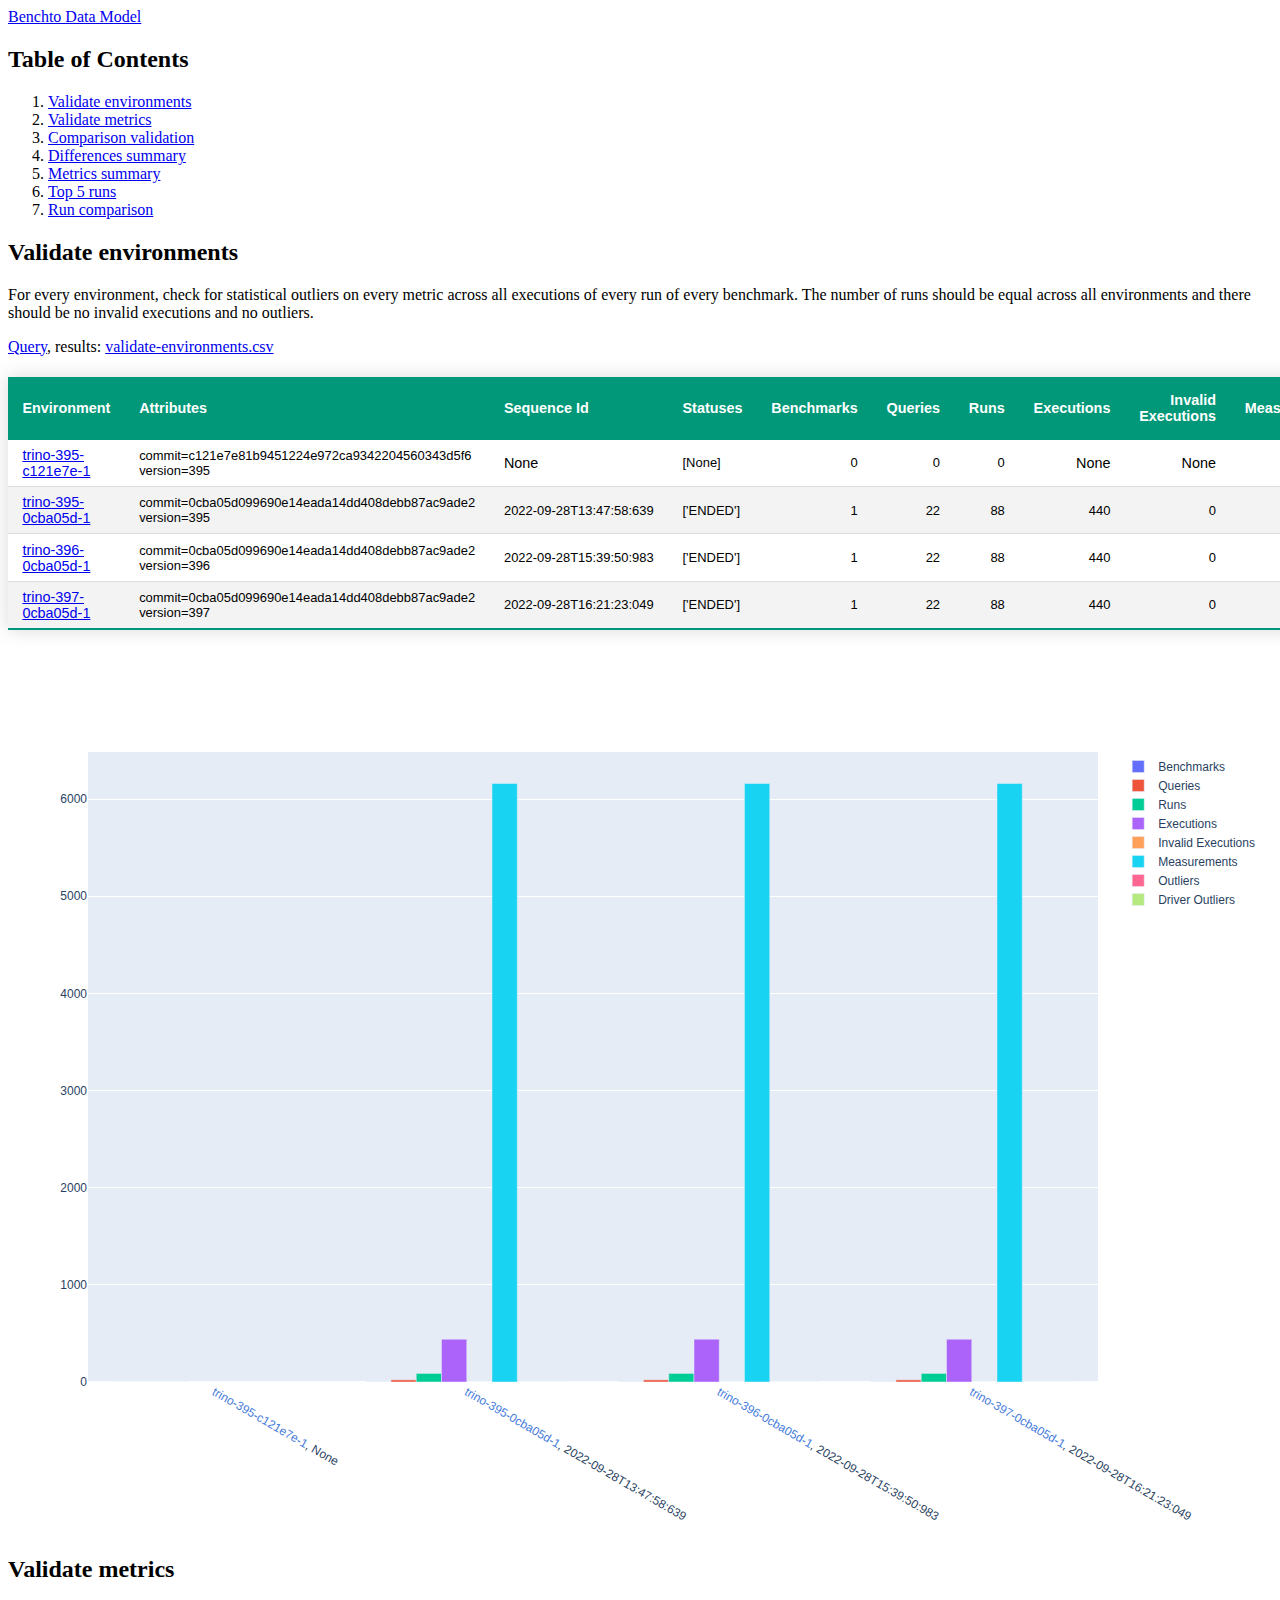
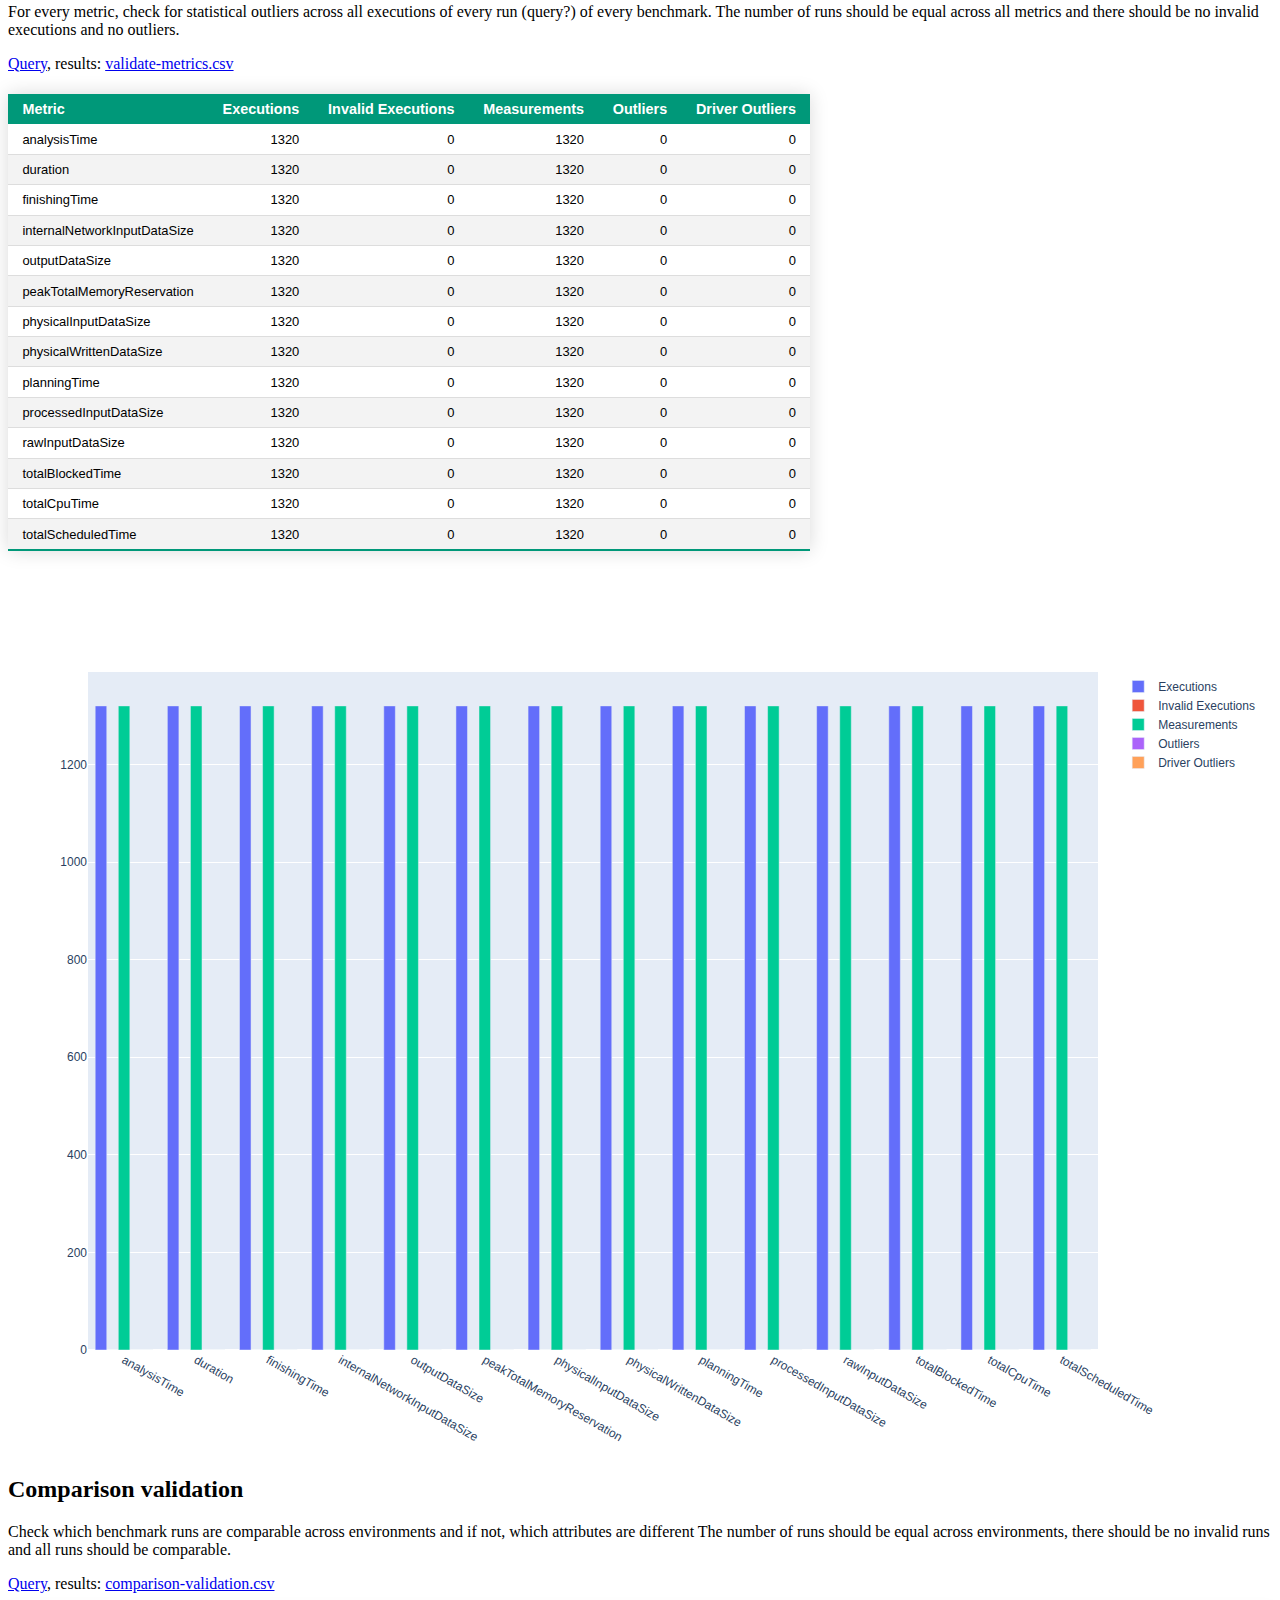
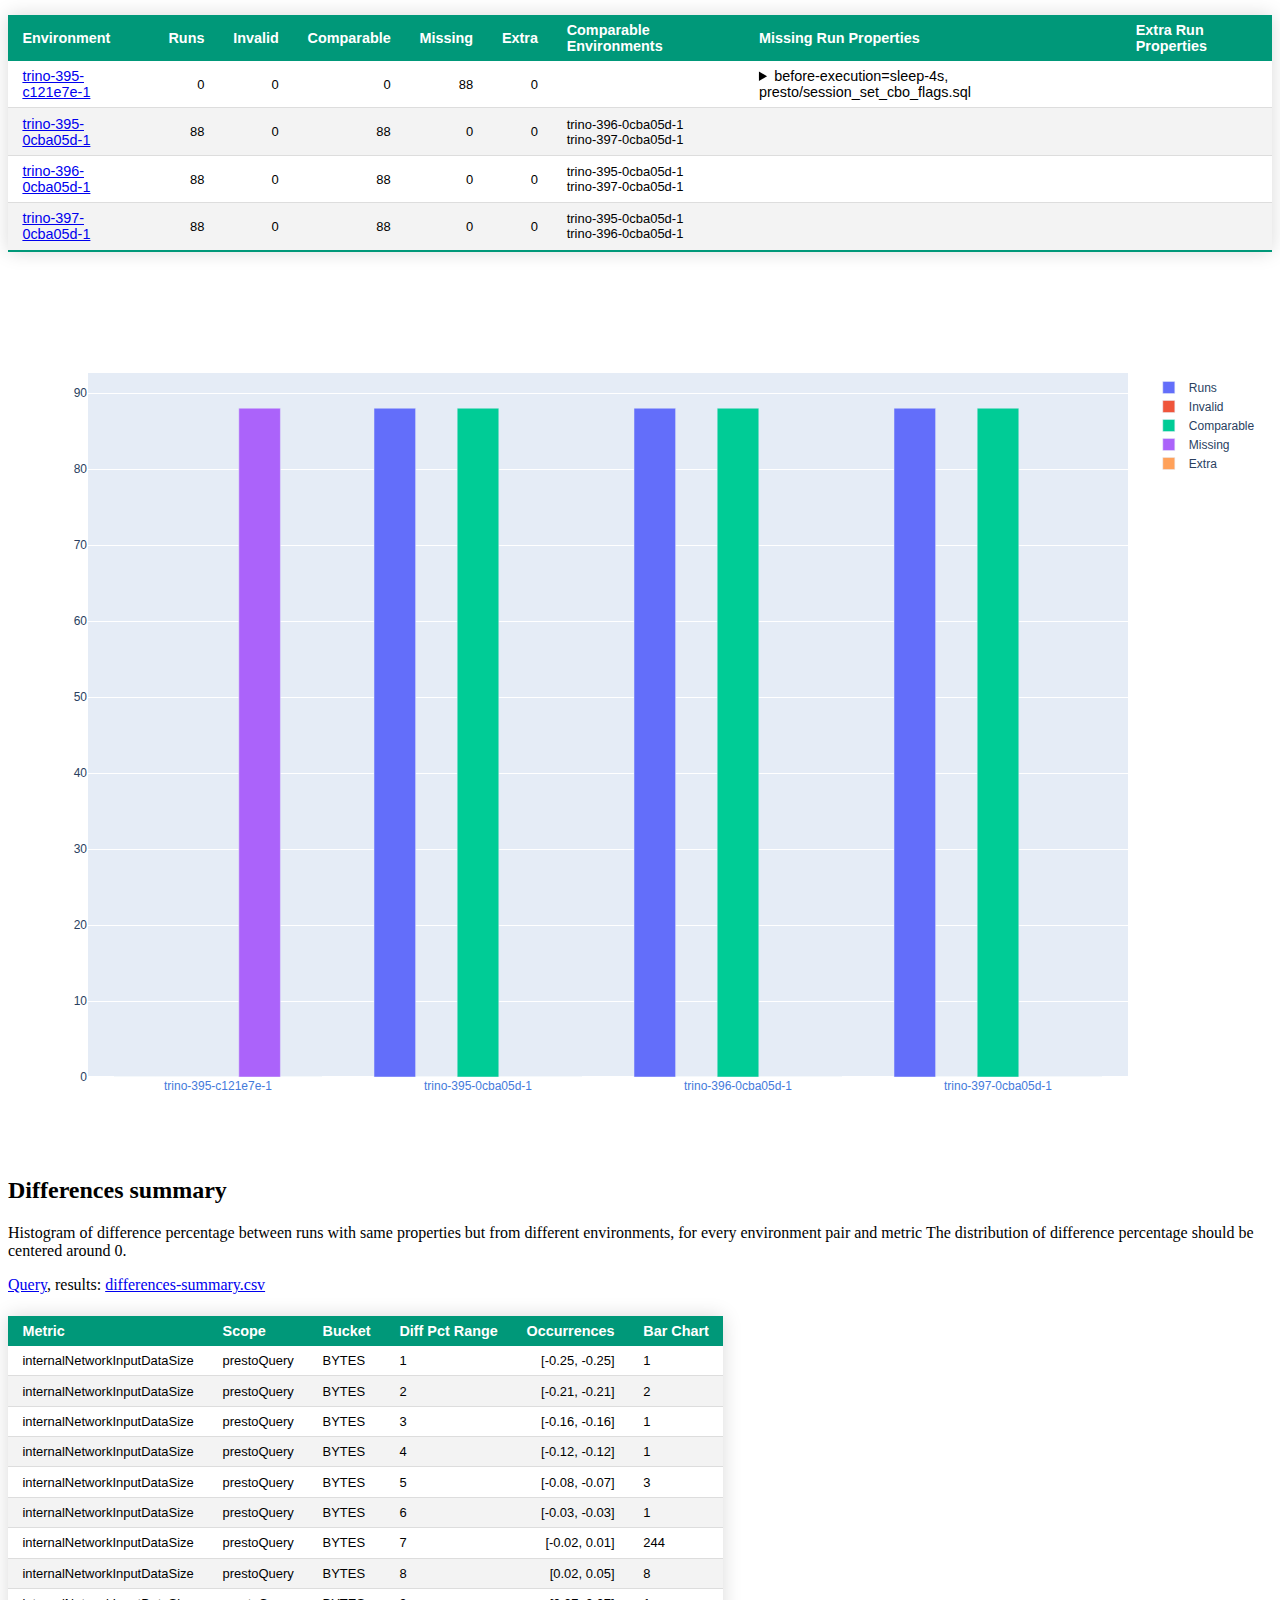
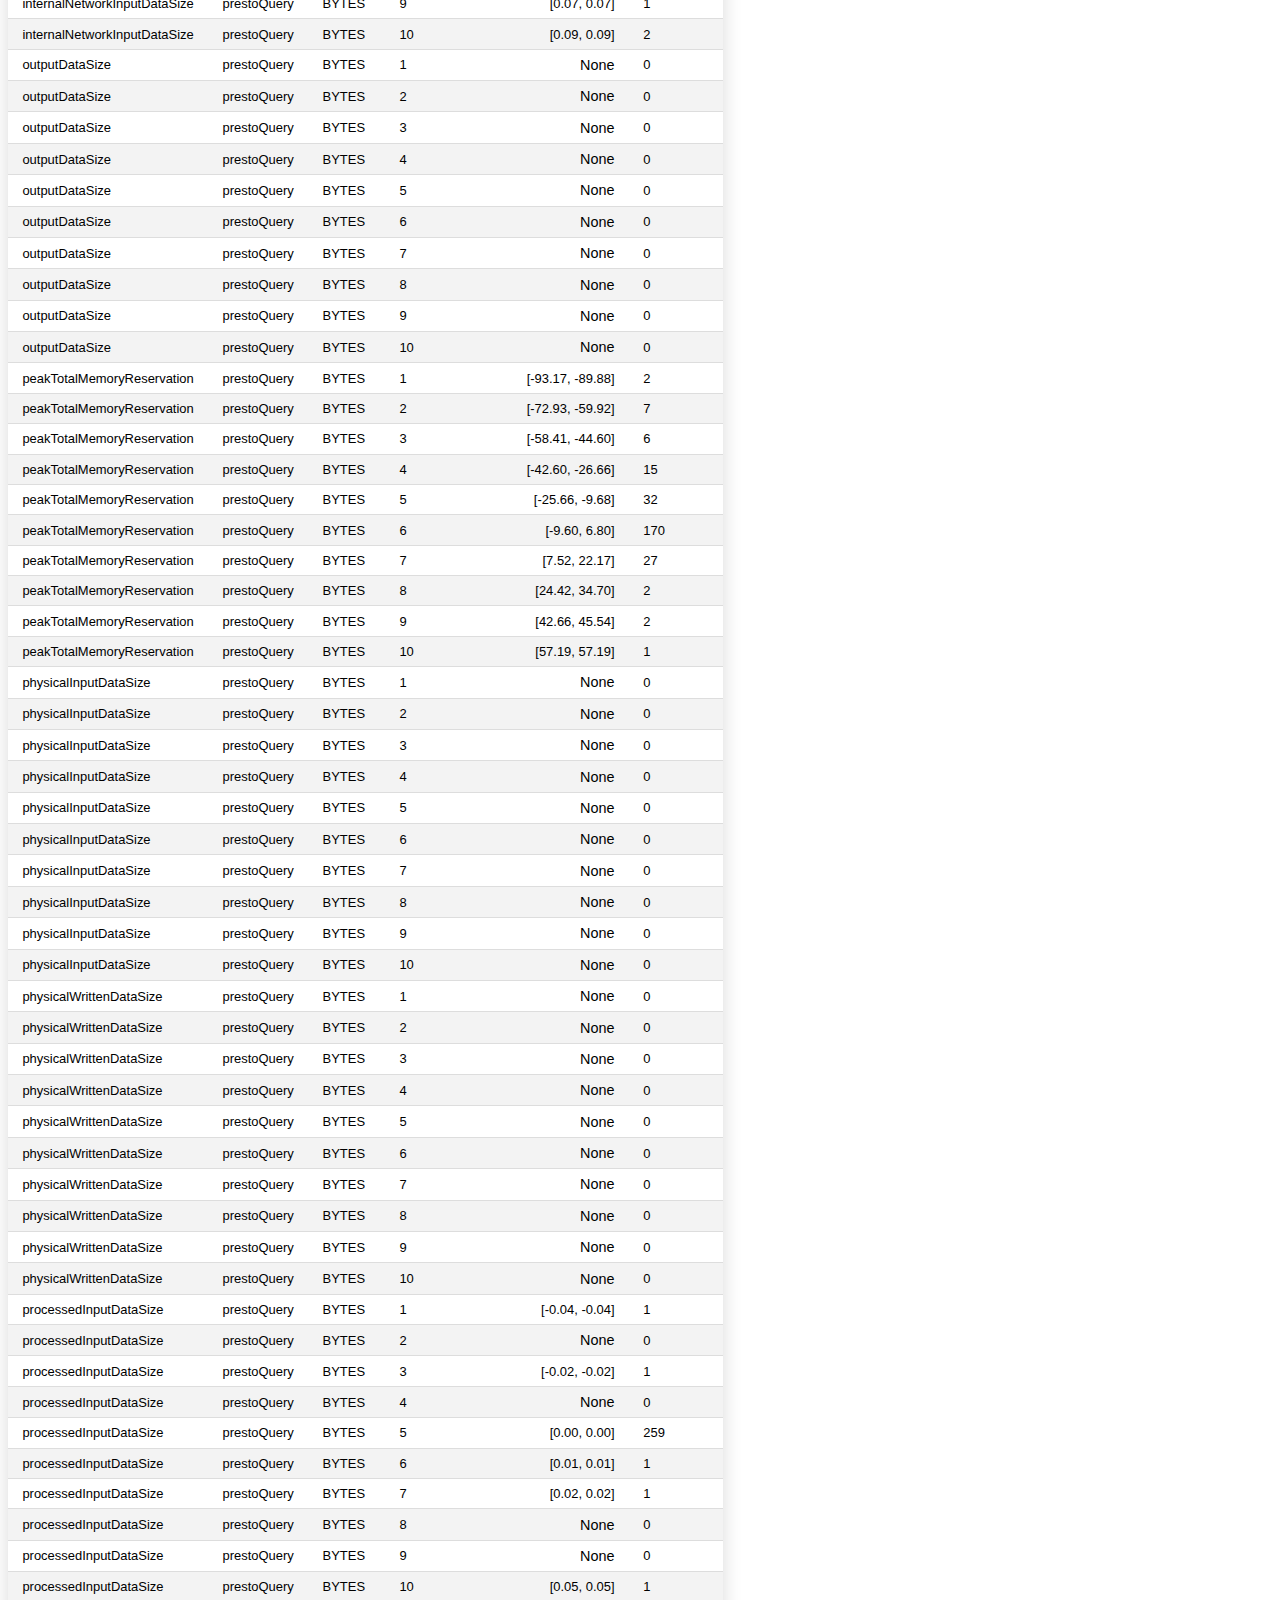
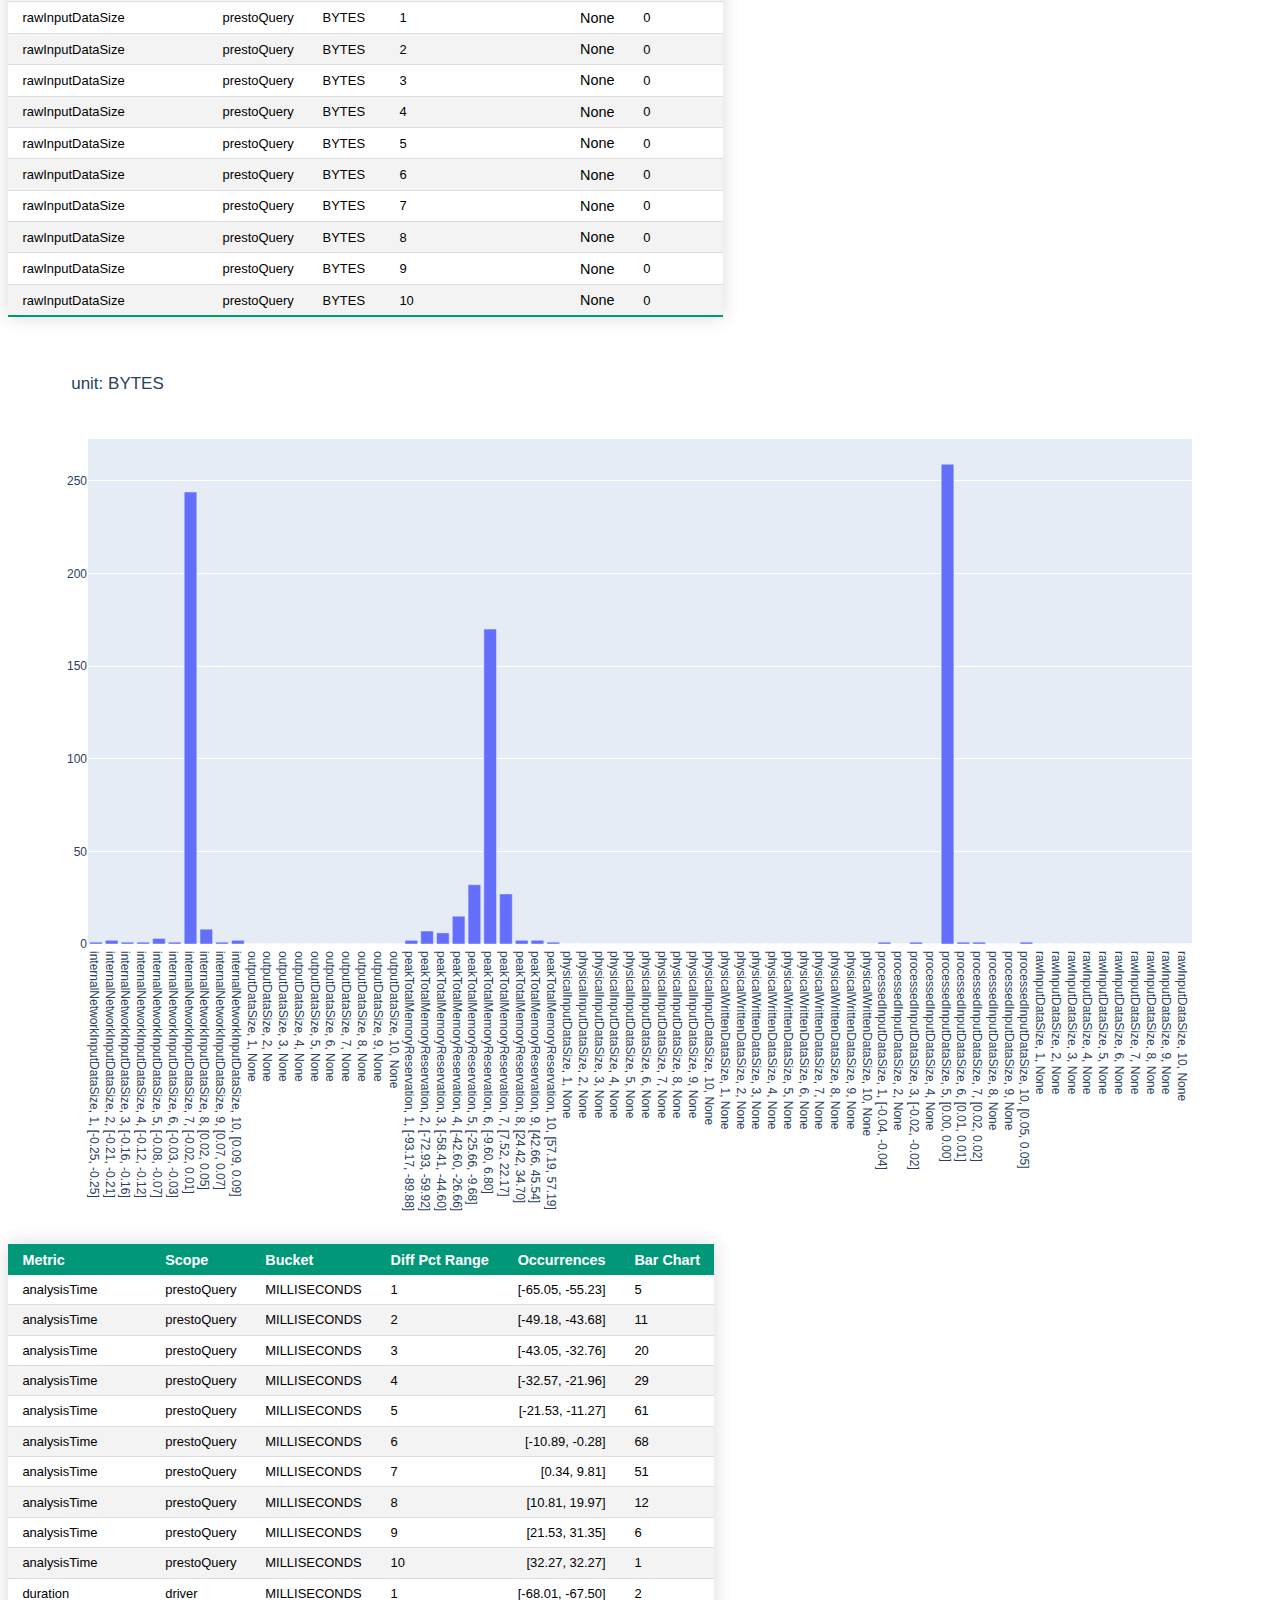
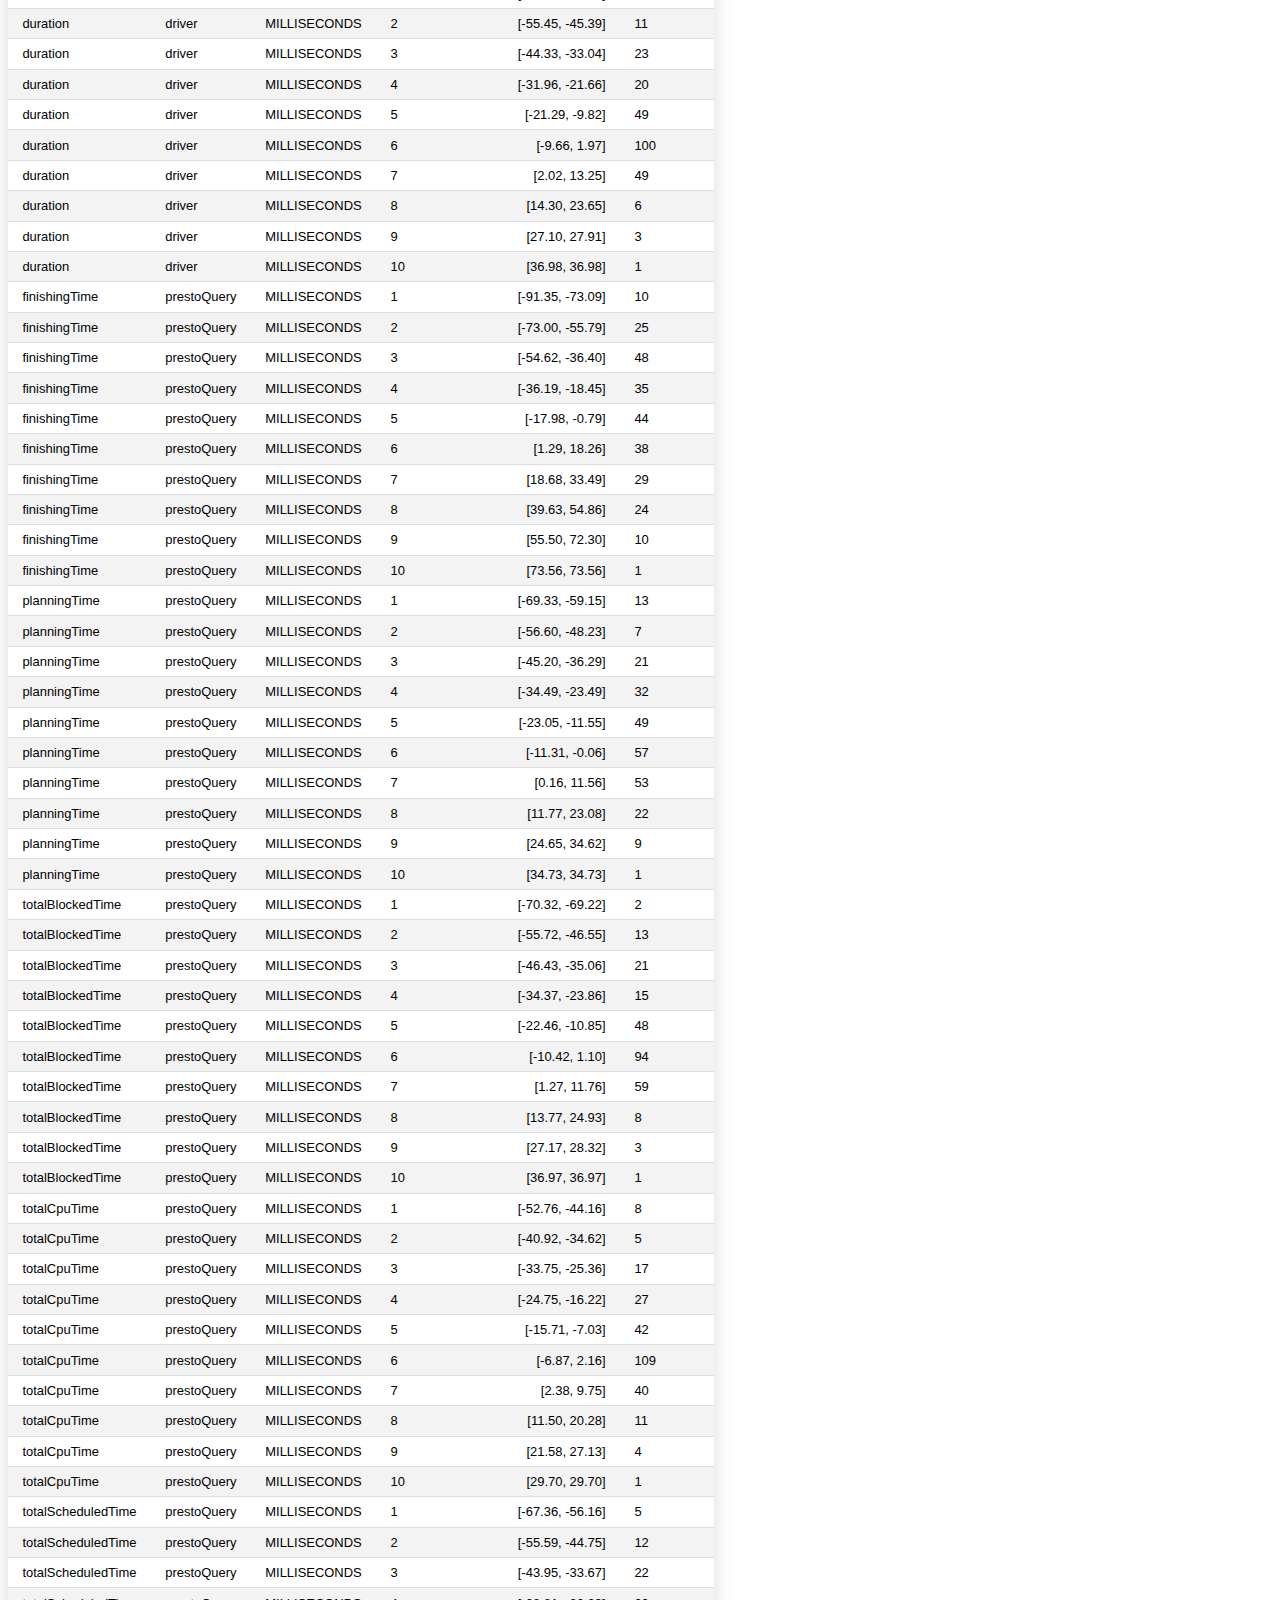
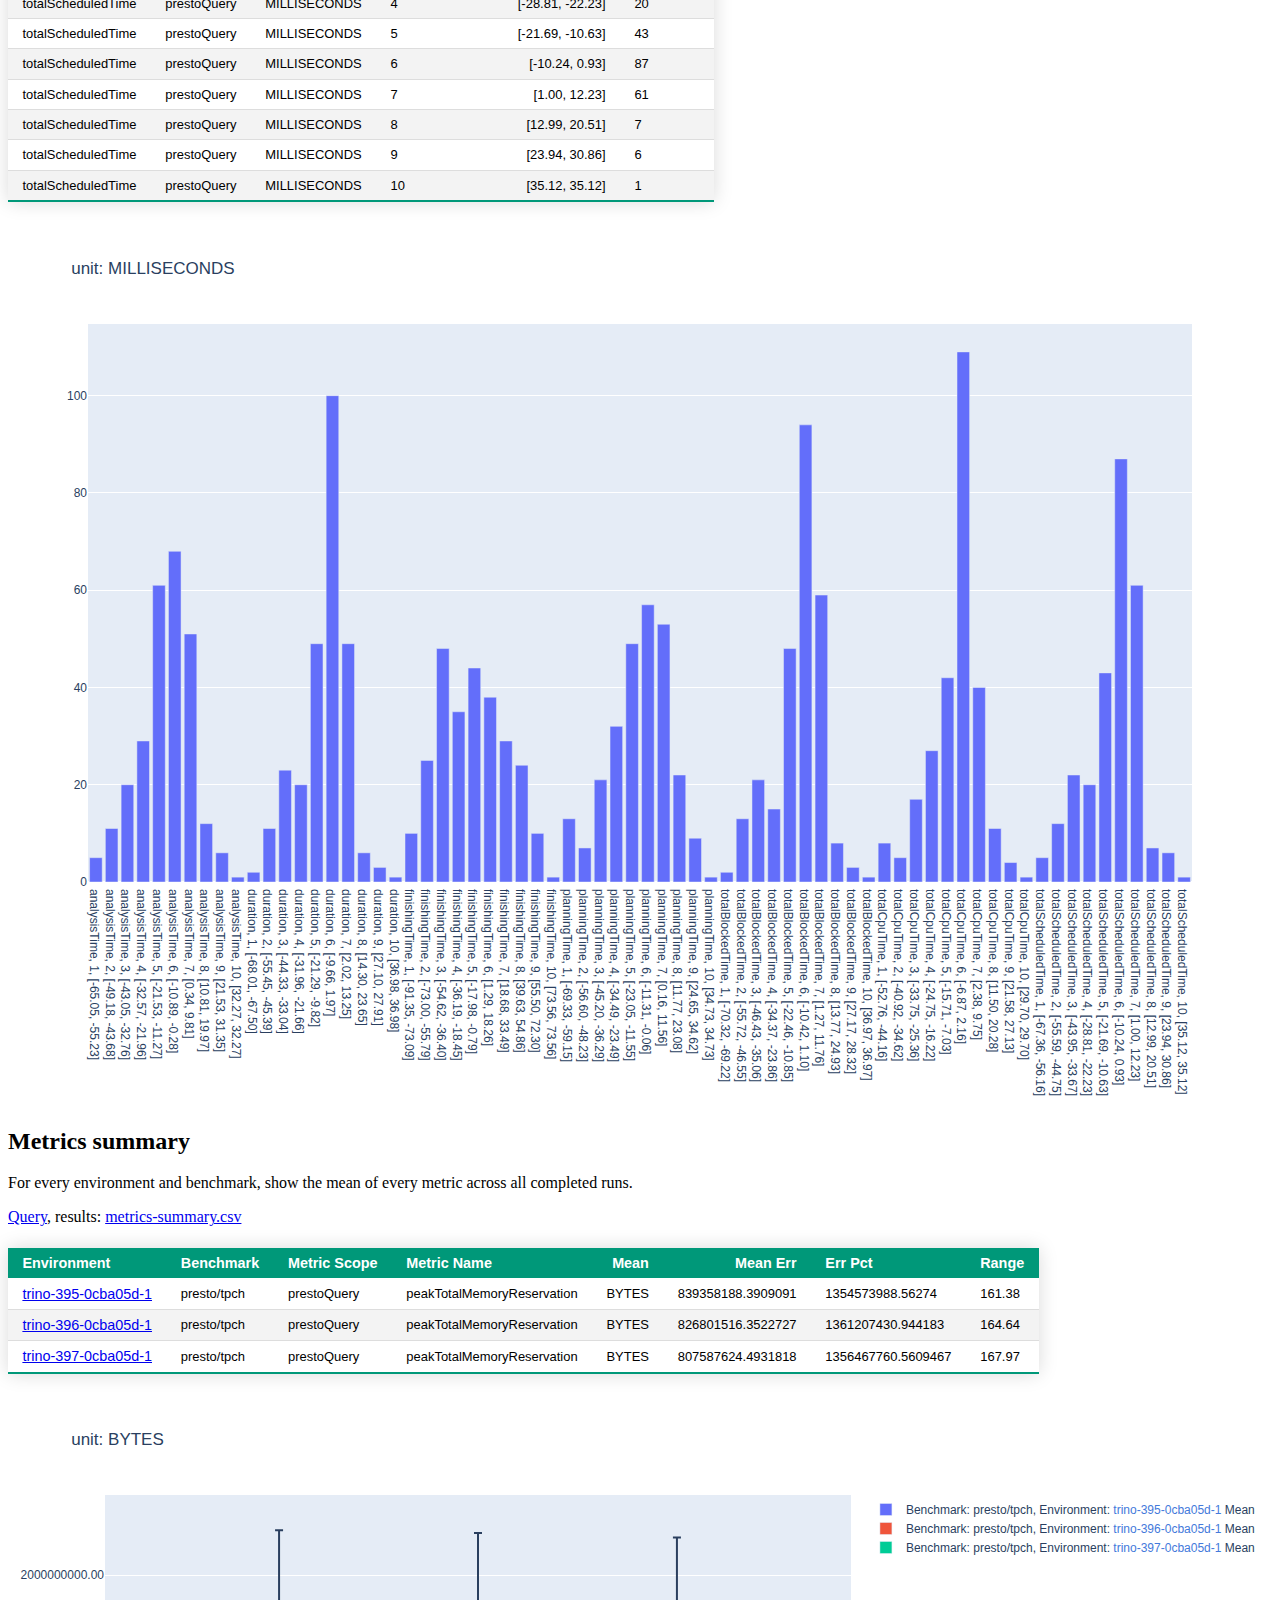
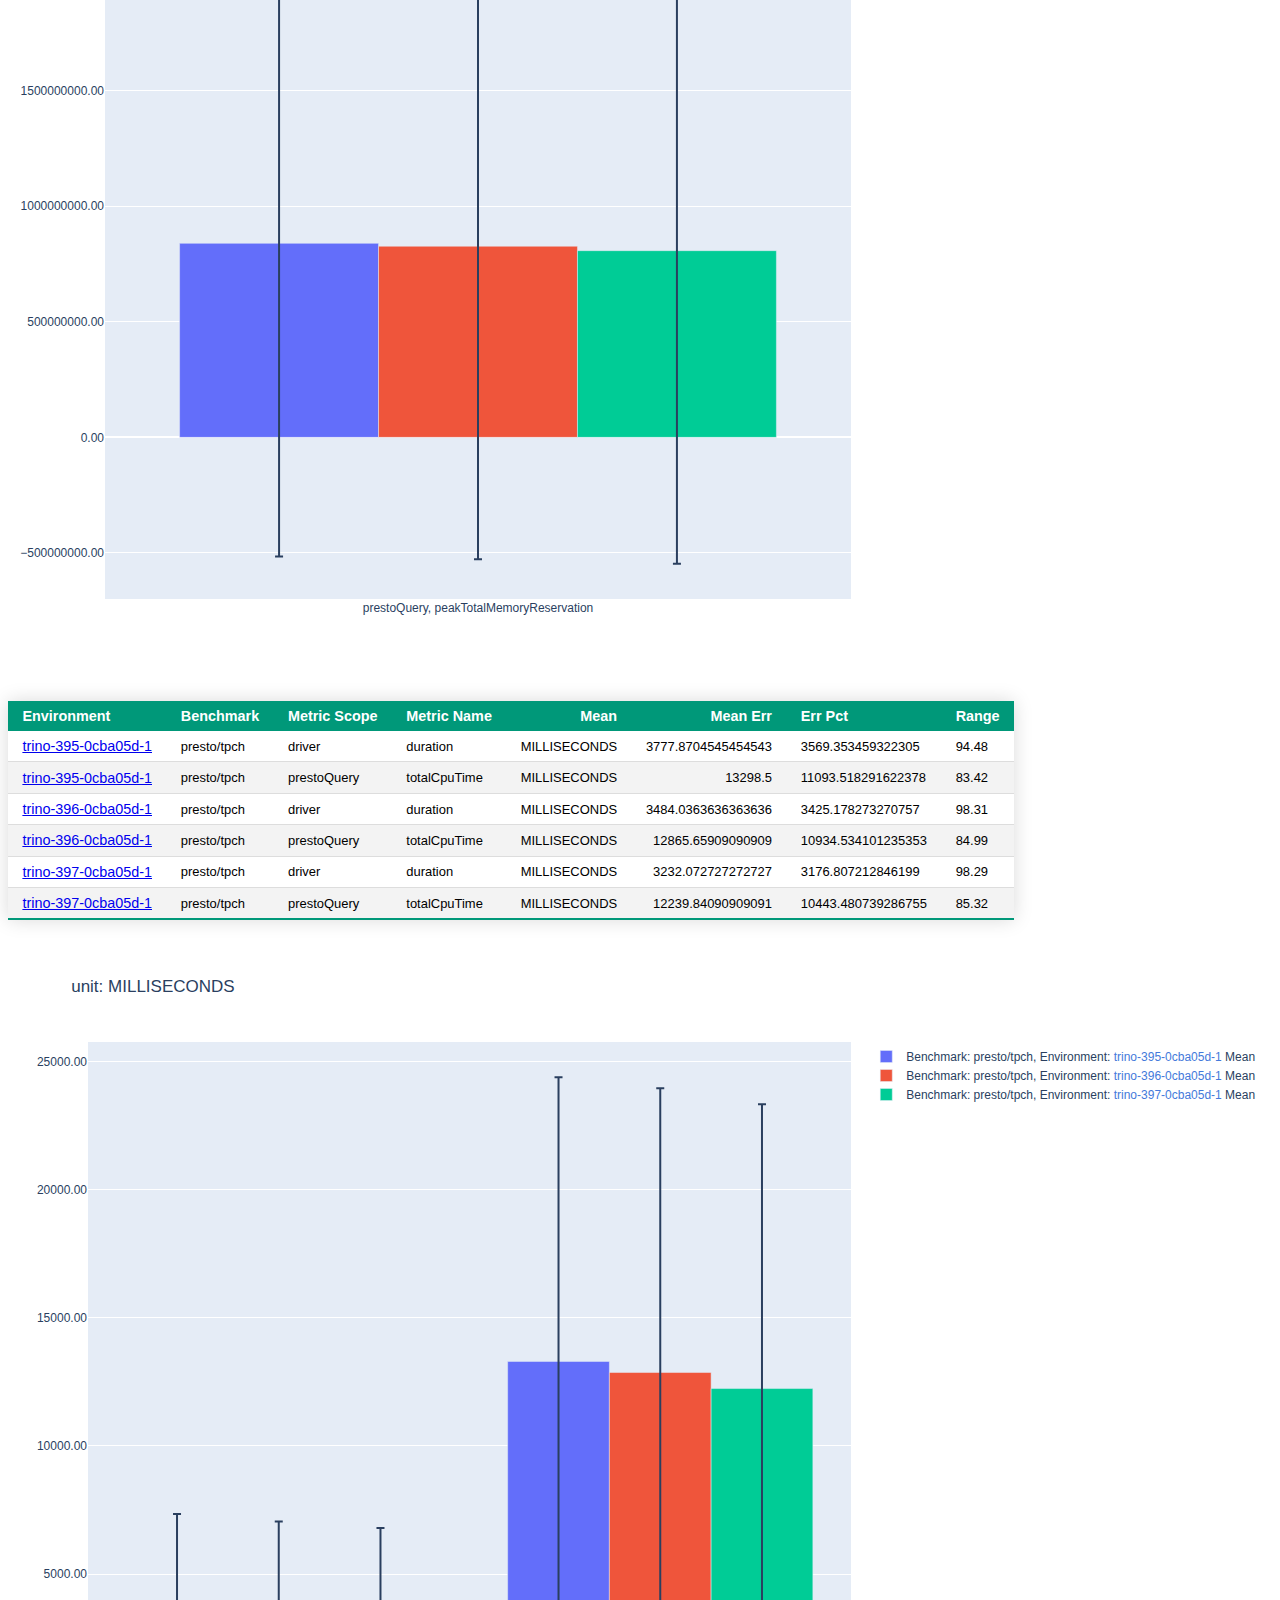
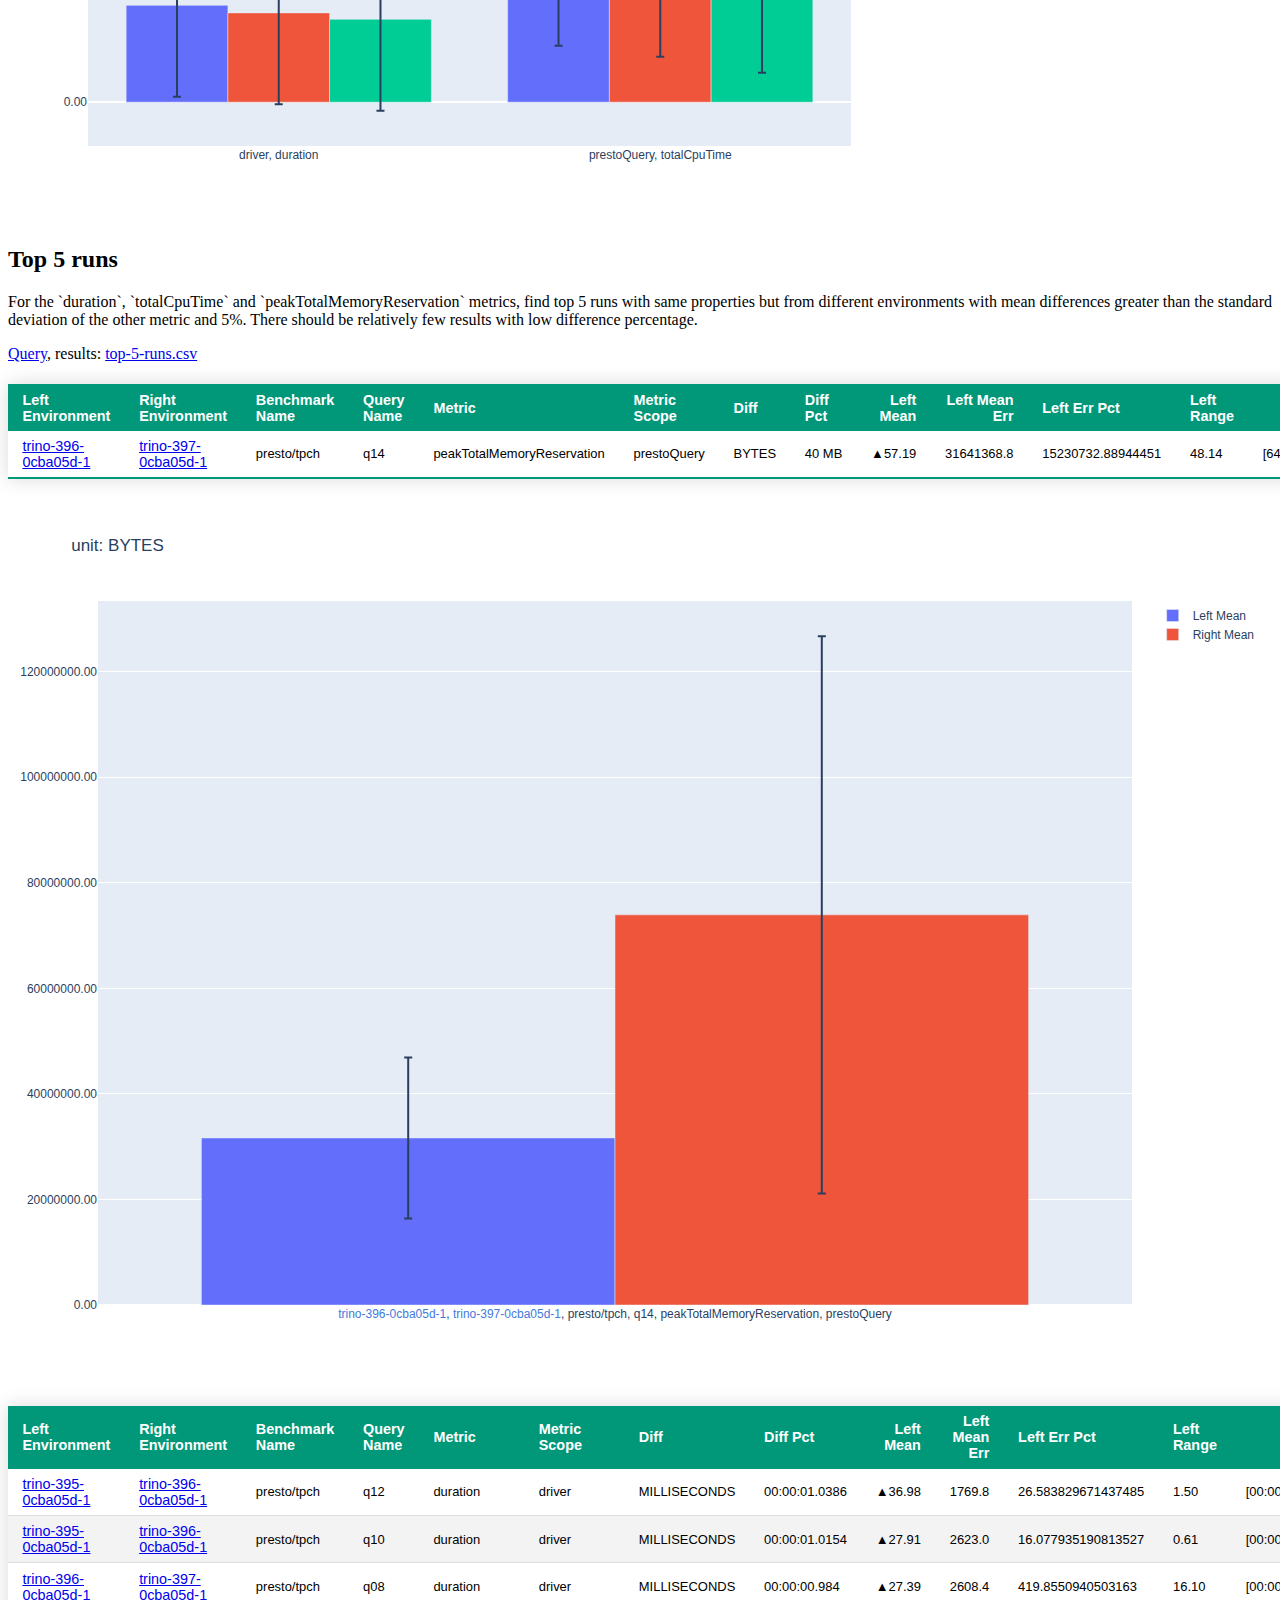
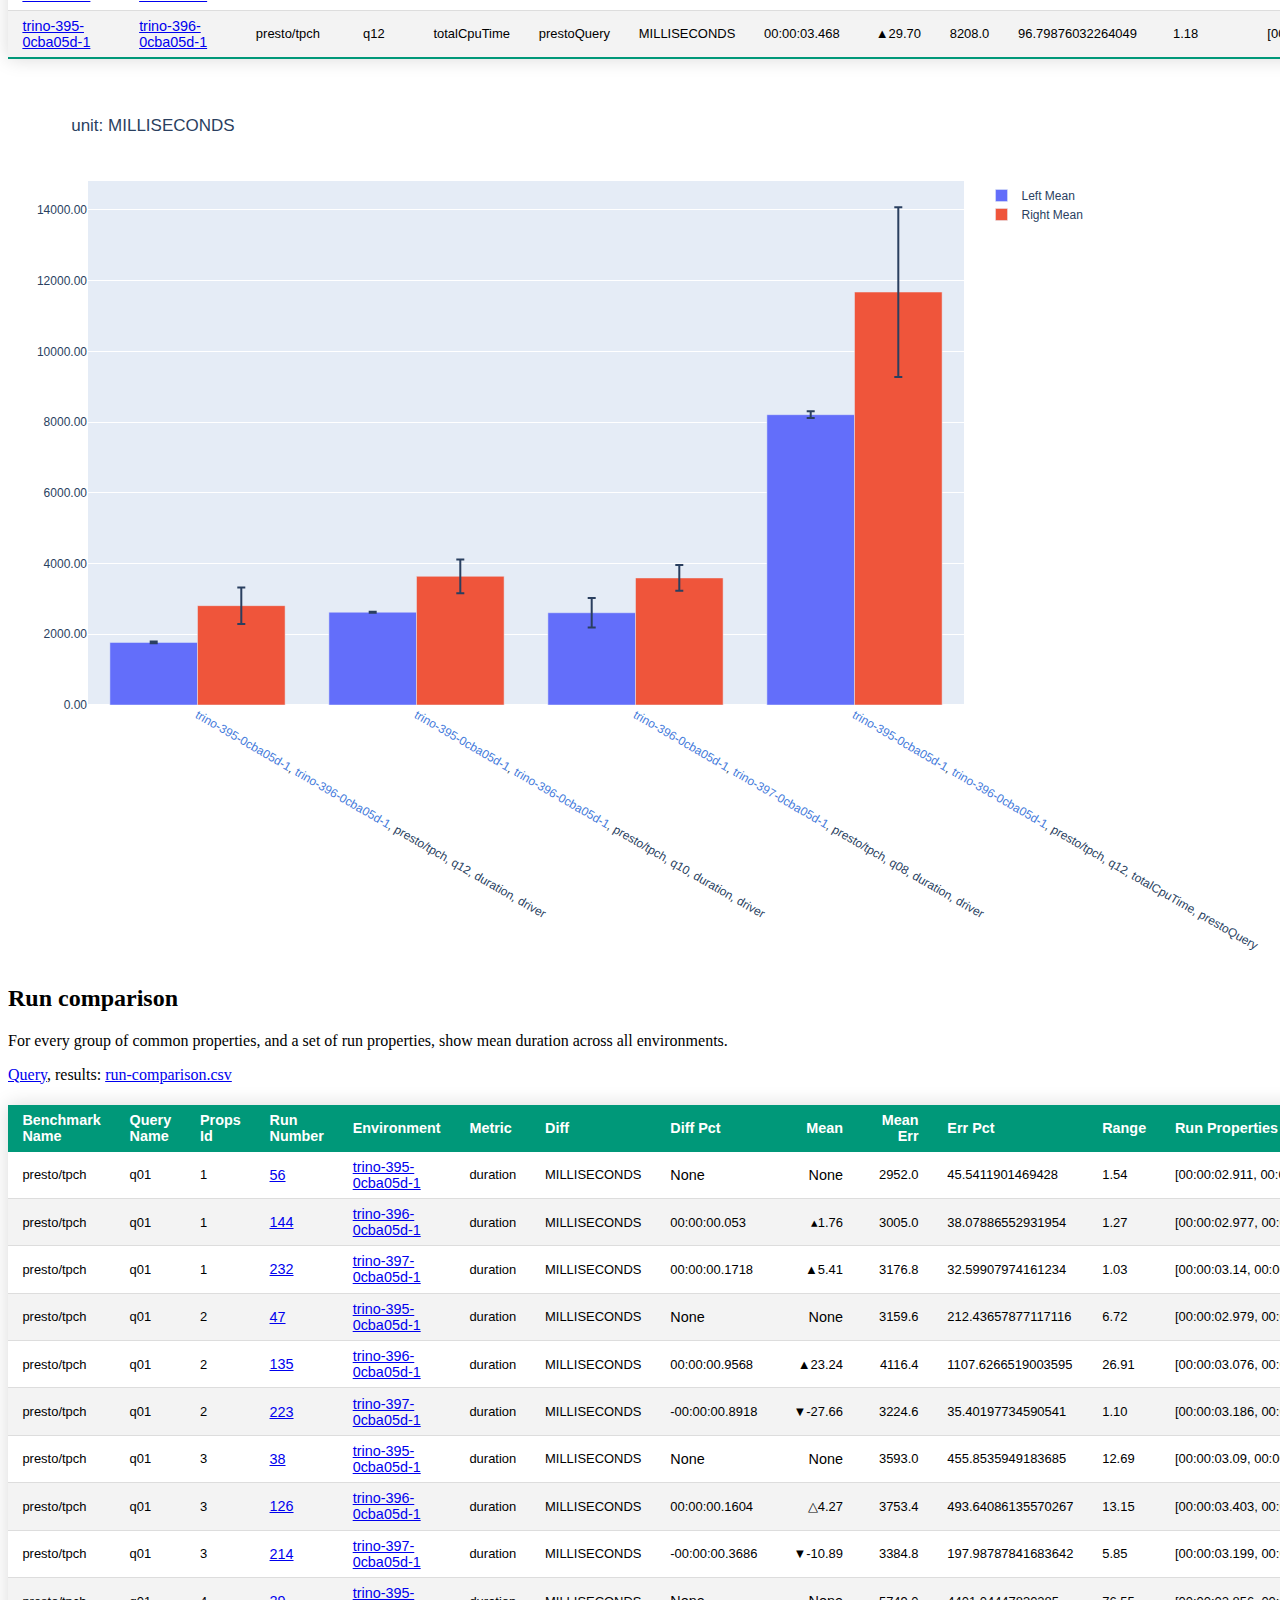
==== commit 0d17fd28: "Dump env and run details into html reports" ====
--- a/examples/report.html
+++ b/examples/report.html
@@ -1,4 +1,46 @@
-<html><head><meta charset="utf-8" /></head><body><p><a href="https://github.com/trinodb/benchto/blob/master/docs/data-model/README.md">Benchto Data Model</a><h2>Table of Contents</h2><ol><li><a href="#validate-environments"> Validate environments
+<html><head><meta charset="utf-8" /><style>.styled-table {
+    border-collapse: collapse;
+    margin: 1.5em 0;
+    font-size: 0.9em;
+    font-family: sans-serif;
+    min-width: 25em;
+    box-shadow: 0 0 1.25em rgba(0, 0, 0, 0.15);
+}
+.styled-table .align-left {
+    text-align: left;
+}
+.styled-table .align-right {
+    text-align: right;
+}
+.styled-table .numeric {
+    font-variant-numeric: tabular-nums;
+}
+.styled-table thead tr {
+    background-color: #009879;
+    color: #ffffff;
+}
+.styled-table th,
+.styled-table td {
+    padding: 0.5em 1em;
+}
+.styled-table td pre {
+    font-size: 0.9em;
+    font-family: sans-serif;
+}
+.styled-table tbody tr {
+    border-bottom: 1px solid #dddddd;
+}
+.styled-table tbody tr:nth-of-type(even) {
+    background-color: #f3f3f3;
+}
+.styled-table tbody tr:last-of-type {
+    border-bottom: 2px solid #009879;
+}
+.styled-table tbody tr.active-row {
+    font-weight: bold;
+    color: #009879;
+}</style></head><body><p><a href="https://github.com/trinodb/benchto/blob/master/docs/data-model/README.md">Benchto Data Model</a><div style="display: none;"><div>                        <script type="text/javascript">window.PlotlyConfig = {MathJaxConfig: 'local'};</script>
+        <script src="https://cdn.plot.ly/plotly-2.14.0.min.js"></script>                <div id="fb6831c7-8ba6-4739-834b-1f31a4ca2987" class="plotly-graph-div" style="height:100%; width:100%;"></div>            <script type="text/javascript">                                    window.PLOTLYENV=window.PLOTLYENV || {};                                    if (document.getElementById("fb6831c7-8ba6-4739-834b-1f31a4ca2987")) {                    Plotly.newPlot(                        "fb6831c7-8ba6-4739-834b-1f31a4ca2987",                        [],                        {"template":{"data":{"histogram2dcontour":[{"type":"histogram2dcontour","colorbar":{"outlinewidth":0,"ticks":""},"colorscale":[[0.0,"#0d0887"],[0.1111111111111111,"#46039f"],[0.2222222222222222,"#7201a8"],[0.3333333333333333,"#9c179e"],[0.4444444444444444,"#bd3786"],[0.5555555555555556,"#d8576b"],[0.6666666666666666,"#ed7953"],[0.7777777777777778,"#fb9f3a"],[0.8888888888888888,"#fdca26"],[1.0,"#f0f921"]]}],"choropleth":[{"type":"choropleth","colorbar":{"outlinewidth":0,"ticks":""}}],"histogram2d":[{"type":"histogram2d","colorbar":{"outlinewidth":0,"ticks":""},"colorscale":[[0.0,"#0d0887"],[0.1111111111111111,"#46039f"],[0.2222222222222222,"#7201a8"],[0.3333333333333333,"#9c179e"],[0.4444444444444444,"#bd3786"],[0.5555555555555556,"#d8576b"],[0.6666666666666666,"#ed7953"],[0.7777777777777778,"#fb9f3a"],[0.8888888888888888,"#fdca26"],[1.0,"#f0f921"]]}],"heatmap":[{"type":"heatmap","colorbar":{"outlinewidth":0,"ticks":""},"colorscale":[[0.0,"#0d0887"],[0.1111111111111111,"#46039f"],[0.2222222222222222,"#7201a8"],[0.3333333333333333,"#9c179e"],[0.4444444444444444,"#bd3786"],[0.5555555555555556,"#d8576b"],[0.6666666666666666,"#ed7953"],[0.7777777777777778,"#fb9f3a"],[0.8888888888888888,"#fdca26"],[1.0,"#f0f921"]]}],"heatmapgl":[{"type":"heatmapgl","colorbar":{"outlinewidth":0,"ticks":""},"colorscale":[[0.0,"#0d0887"],[0.1111111111111111,"#46039f"],[0.2222222222222222,"#7201a8"],[0.3333333333333333,"#9c179e"],[0.4444444444444444,"#bd3786"],[0.5555555555555556,"#d8576b"],[0.6666666666666666,"#ed7953"],[0.7777777777777778,"#fb9f3a"],[0.8888888888888888,"#fdca26"],[1.0,"#f0f921"]]}],"contourcarpet":[{"type":"contourcarpet","colorbar":{"outlinewidth":0,"ticks":""}}],"contour":[{"type":"contour","colorbar":{"outlinewidth":0,"ticks":""},"colorscale":[[0.0,"#0d0887"],[0.1111111111111111,"#46039f"],[0.2222222222222222,"#7201a8"],[0.3333333333333333,"#9c179e"],[0.4444444444444444,"#bd3786"],[0.5555555555555556,"#d8576b"],[0.6666666666666666,"#ed7953"],[0.7777777777777778,"#fb9f3a"],[0.8888888888888888,"#fdca26"],[1.0,"#f0f921"]]}],"surface":[{"type":"surface","colorbar":{"outlinewidth":0,"ticks":""},"colorscale":[[0.0,"#0d0887"],[0.1111111111111111,"#46039f"],[0.2222222222222222,"#7201a8"],[0.3333333333333333,"#9c179e"],[0.4444444444444444,"#bd3786"],[0.5555555555555556,"#d8576b"],[0.6666666666666666,"#ed7953"],[0.7777777777777778,"#fb9f3a"],[0.8888888888888888,"#fdca26"],[1.0,"#f0f921"]]}],"mesh3d":[{"type":"mesh3d","colorbar":{"outlinewidth":0,"ticks":""}}],"scatter":[{"fillpattern":{"fillmode":"overlay","size":10,"solidity":0.2},"type":"scatter"}],"parcoords":[{"type":"parcoords","line":{"colorbar":{"outlinewidth":0,"ticks":""}}}],"scatterpolargl":[{"type":"scatterpolargl","marker":{"colorbar":{"outlinewidth":0,"ticks":""}}}],"bar":[{"error_x":{"color":"#2a3f5f"},"error_y":{"color":"#2a3f5f"},"marker":{"line":{"color":"#E5ECF6","width":0.5},"pattern":{"fillmode":"overlay","size":10,"solidity":0.2}},"type":"bar"}],"scattergeo":[{"type":"scattergeo","marker":{"colorbar":{"outlinewidth":0,"ticks":""}}}],"scatterpolar":[{"type":"scatterpolar","marker":{"colorbar":{"outlinewidth":0,"ticks":""}}}],"histogram":[{"marker":{"pattern":{"fillmode":"overlay","size":10,"solidity":0.2}},"type":"histogram"}],"scattergl":[{"type":"scattergl","marker":{"colorbar":{"outlinewidth":0,"ticks":""}}}],"scatter3d":[{"type":"scatter3d","line":{"colorbar":{"outlinewidth":0,"ticks":""}},"marker":{"colorbar":{"outlinewidth":0,"ticks":""}}}],"scattermapbox":[{"type":"scattermapbox","marker":{"colorbar":{"outlinewidth":0,"ticks":""}}}],"scatterternary":[{"type":"scatterternary","marker":{"colorbar":{"outlinewidth":0,"ticks":""}}}],"scattercarpet":[{"type":"scattercarpet","marker":{"colorbar":{"outlinewidth":0,"ticks":""}}}],"carpet":[{"aaxis":{"endlinecolor":"#2a3f5f","gridcolor":"white","linecolor":"white","minorgridcolor":"white","startlinecolor":"#2a3f5f"},"baxis":{"endlinecolor":"#2a3f5f","gridcolor":"white","linecolor":"white","minorgridcolor":"white","startlinecolor":"#2a3f5f"},"type":"carpet"}],"table":[{"cells":{"fill":{"color":"#EBF0F8"},"line":{"color":"white"}},"header":{"fill":{"color":"#C8D4E3"},"line":{"color":"white"}},"type":"table"}],"barpolar":[{"marker":{"line":{"color":"#E5ECF6","width":0.5},"pattern":{"fillmode":"overlay","size":10,"solidity":0.2}},"type":"barpolar"}],"pie":[{"automargin":true,"type":"pie"}]},"layout":{"autotypenumbers":"strict","colorway":["#636efa","#EF553B","#00cc96","#ab63fa","#FFA15A","#19d3f3","#FF6692","#B6E880","#FF97FF","#FECB52"],"font":{"color":"#2a3f5f"},"hovermode":"closest","hoverlabel":{"align":"left"},"paper_bgcolor":"white","plot_bgcolor":"#E5ECF6","polar":{"bgcolor":"#E5ECF6","angularaxis":{"gridcolor":"white","linecolor":"white","ticks":""},"radialaxis":{"gridcolor":"white","linecolor":"white","ticks":""}},"ternary":{"bgcolor":"#E5ECF6","aaxis":{"gridcolor":"white","linecolor":"white","ticks":""},"baxis":{"gridcolor":"white","linecolor":"white","ticks":""},"caxis":{"gridcolor":"white","linecolor":"white","ticks":""}},"coloraxis":{"colorbar":{"outlinewidth":0,"ticks":""}},"colorscale":{"sequential":[[0.0,"#0d0887"],[0.1111111111111111,"#46039f"],[0.2222222222222222,"#7201a8"],[0.3333333333333333,"#9c179e"],[0.4444444444444444,"#bd3786"],[0.5555555555555556,"#d8576b"],[0.6666666666666666,"#ed7953"],[0.7777777777777778,"#fb9f3a"],[0.8888888888888888,"#fdca26"],[1.0,"#f0f921"]],"sequentialminus":[[0.0,"#0d0887"],[0.1111111111111111,"#46039f"],[0.2222222222222222,"#7201a8"],[0.3333333333333333,"#9c179e"],[0.4444444444444444,"#bd3786"],[0.5555555555555556,"#d8576b"],[0.6666666666666666,"#ed7953"],[0.7777777777777778,"#fb9f3a"],[0.8888888888888888,"#fdca26"],[1.0,"#f0f921"]],"diverging":[[0,"#8e0152"],[0.1,"#c51b7d"],[0.2,"#de77ae"],[0.3,"#f1b6da"],[0.4,"#fde0ef"],[0.5,"#f7f7f7"],[0.6,"#e6f5d0"],[0.7,"#b8e186"],[0.8,"#7fbc41"],[0.9,"#4d9221"],[1,"#276419"]]},"xaxis":{"gridcolor":"white","linecolor":"white","ticks":"","title":{"standoff":15},"zerolinecolor":"white","automargin":true,"zerolinewidth":2},"yaxis":{"gridcolor":"white","linecolor":"white","ticks":"","title":{"standoff":15},"zerolinecolor":"white","automargin":true,"zerolinewidth":2},"scene":{"xaxis":{"backgroundcolor":"#E5ECF6","gridcolor":"white","linecolor":"white","showbackground":true,"ticks":"","zerolinecolor":"white","gridwidth":2},"yaxis":{"backgroundcolor":"#E5ECF6","gridcolor":"white","linecolor":"white","showbackground":true,"ticks":"","zerolinecolor":"white","gridwidth":2},"zaxis":{"backgroundcolor":"#E5ECF6","gridcolor":"white","linecolor":"white","showbackground":true,"ticks":"","zerolinecolor":"white","gridwidth":2}},"shapedefaults":{"line":{"color":"#2a3f5f"}},"annotationdefaults":{"arrowcolor":"#2a3f5f","arrowhead":0,"arrowwidth":1},"geo":{"bgcolor":"white","landcolor":"#E5ECF6","subunitcolor":"white","showland":true,"showlakes":true,"lakecolor":"white"},"title":{"x":0.05},"mapbox":{"style":"light"}}}},                        {"responsive": true}                    )                };                            </script>        </div></div><h2>Table of Contents</h2><ol><li><a href="#validate-environments"> Validate environments
 </a></li><li><a href="#validate-metrics"> Validate metrics
 </a></li><li><a href="#comparison-validation"> Comparison validation
 </a></li><li><a href="#differences-summary"> Differences summary
@@ -8,24 +50,20613 @@
 </a></li></ol><h2 id="validate-environments"> Validate environments
 </h2><p> For every environment, check for statistical outliers on every metric across all executions of every run of every benchmark.
  The number of runs should be equal across all environments and there should be no invalid executions and no outliers.
-</p><p><a href="https://github.com/starburstdata/benchmark-reports/blob/3a16820cd4ddcaf1528a5a36b89d7cb83e5a9fae/sql/10-validate-envs.sql">Query</a>, results: <a href="validate-environments.csv">validate-environments.csv</a></p><div>                        <script type="text/javascript">window.PlotlyConfig = {MathJaxConfig: 'local'};</script>
-        <script src="https://cdn.plot.ly/plotly-2.14.0.min.js"></script>                <div id="f8ab076f-a5e0-4514-872f-59b4035fd5a4" class="plotly-graph-div" style="height:800px; width:100%;"></div>            <script type="text/javascript">                                    window.PLOTLYENV=window.PLOTLYENV || {};                                    if (document.getElementById("f8ab076f-a5e0-4514-872f-59b4035fd5a4")) {                    Plotly.newPlot(                        "f8ab076f-a5e0-4514-872f-59b4035fd5a4",                        [{"cells":{"align":["left","left","left","left","right","right","right","right","right","right","right","right","left"],"format":["","","","","","","","","","","","",""],"values":[["trino-395-0cba05d-1","trino-396-0cba05d-1","trino-397-0cba05d-1"],["commit=0cba05d099690e14eada14dd408debb87ac9ade2\nversion=395","commit=0cba05d099690e14eada14dd408debb87ac9ade2\nversion=396","commit=0cba05d099690e14eada14dd408debb87ac9ade2\nversion=397"],["2022-09-28T13:47:58:639","2022-09-28T15:39:50:983","2022-09-28T16:21:23:049"],["['ENDED']","['ENDED']","['ENDED']"],["1","1","1"],["22","22","22"],["88","88","88"],["440","440","440"],["0","0","0"],["6160","6160","6160"],["0","0","0"],["0","0","0"],["None","None","None"]]},"header":{"align":["left","left","left","left","right","right","right","right","right","right","right","right","left"],"values":["Environment","Attributes","Sequence Id","Statuses","Benchmarks","Queries","Runs","Executions","Invalid Executions","Measurements","Outliers","Driver Outliers","Metrics With Outliers"]},"type":"table"}],                        {"template":{"data":{"histogram2dcontour":[{"type":"histogram2dcontour","colorbar":{"outlinewidth":0,"ticks":""},"colorscale":[[0.0,"#0d0887"],[0.1111111111111111,"#46039f"],[0.2222222222222222,"#7201a8"],[0.3333333333333333,"#9c179e"],[0.4444444444444444,"#bd3786"],[0.5555555555555556,"#d8576b"],[0.6666666666666666,"#ed7953"],[0.7777777777777778,"#fb9f3a"],[0.8888888888888888,"#fdca26"],[1.0,"#f0f921"]]}],"choropleth":[{"type":"choropleth","colorbar":{"outlinewidth":0,"ticks":""}}],"histogram2d":[{"type":"histogram2d","colorbar":{"outlinewidth":0,"ticks":""},"colorscale":[[0.0,"#0d0887"],[0.1111111111111111,"#46039f"],[0.2222222222222222,"#7201a8"],[0.3333333333333333,"#9c179e"],[0.4444444444444444,"#bd3786"],[0.5555555555555556,"#d8576b"],[0.6666666666666666,"#ed7953"],[0.7777777777777778,"#fb9f3a"],[0.8888888888888888,"#fdca26"],[1.0,"#f0f921"]]}],"heatmap":[{"type":"heatmap","colorbar":{"outlinewidth":0,"ticks":""},"colorscale":[[0.0,"#0d0887"],[0.1111111111111111,"#46039f"],[0.2222222222222222,"#7201a8"],[0.3333333333333333,"#9c179e"],[0.4444444444444444,"#bd3786"],[0.5555555555555556,"#d8576b"],[0.6666666666666666,"#ed7953"],[0.7777777777777778,"#fb9f3a"],[0.8888888888888888,"#fdca26"],[1.0,"#f0f921"]]}],"heatmapgl":[{"type":"heatmapgl","colorbar":{"outlinewidth":0,"ticks":""},"colorscale":[[0.0,"#0d0887"],[0.1111111111111111,"#46039f"],[0.2222222222222222,"#7201a8"],[0.3333333333333333,"#9c179e"],[0.4444444444444444,"#bd3786"],[0.5555555555555556,"#d8576b"],[0.6666666666666666,"#ed7953"],[0.7777777777777778,"#fb9f3a"],[0.8888888888888888,"#fdca26"],[1.0,"#f0f921"]]}],"contourcarpet":[{"type":"contourcarpet","colorbar":{"outlinewidth":0,"ticks":""}}],"contour":[{"type":"contour","colorbar":{"outlinewidth":0,"ticks":""},"colorscale":[[0.0,"#0d0887"],[0.1111111111111111,"#46039f"],[0.2222222222222222,"#7201a8"],[0.3333333333333333,"#9c179e"],[0.4444444444444444,"#bd3786"],[0.5555555555555556,"#d8576b"],[0.6666666666666666,"#ed7953"],[0.7777777777777778,"#fb9f3a"],[0.8888888888888888,"#fdca26"],[1.0,"#f0f921"]]}],"surface":[{"type":"surface","colorbar":{"outlinewidth":0,"ticks":""},"colorscale":[[0.0,"#0d0887"],[0.1111111111111111,"#46039f"],[0.2222222222222222,"#7201a8"],[0.3333333333333333,"#9c179e"],[0.4444444444444444,"#bd3786"],[0.5555555555555556,"#d8576b"],[0.6666666666666666,"#ed7953"],[0.7777777777777778,"#fb9f3a"],[0.8888888888888888,"#fdca26"],[1.0,"#f0f921"]]}],"mesh3d":[{"type":"mesh3d","colorbar":{"outlinewidth":0,"ticks":""}}],"scatter":[{"fillpattern":{"fillmode":"overlay","size":10,"solidity":0.2},"type":"scatter"}],"parcoords":[{"type":"parcoords","line":{"colorbar":{"outlinewidth":0,"ticks":""}}}],"scatterpolargl":[{"type":"scatterpolargl","marker":{"colorbar":{"outlinewidth":0,"ticks":""}}}],"bar":[{"error_x":{"color":"#2a3f5f"},"error_y":{"color":"#2a3f5f"},"marker":{"line":{"color":"#E5ECF6","width":0.5},"pattern":{"fillmode":"overlay","size":10,"solidity":0.2}},"type":"bar"}],"scattergeo":[{"type":"scattergeo","marker":{"colorbar":{"outlinewidth":0,"ticks":""}}}],"scatterpolar":[{"type":"scatterpolar","marker":{"colorbar":{"outlinewidth":0,"ticks":""}}}],"histogram":[{"marker":{"pattern":{"fillmode":"overlay","size":10,"solidity":0.2}},"type":"histogram"}],"scattergl":[{"type":"scattergl","marker":{"colorbar":{"outlinewidth":0,"ticks":""}}}],"scatter3d":[{"type":"scatter3d","line":{"colorbar":{"outlinewidth":0,"ticks":""}},"marker":{"colorbar":{"outlinewidth":0,"ticks":""}}}],"scattermapbox":[{"type":"scattermapbox","marker":{"colorbar":{"outlinewidth":0,"ticks":""}}}],"scatterternary":[{"type":"scatterternary","marker":{"colorbar":{"outlinewidth":0,"ticks":""}}}],"scattercarpet":[{"type":"scattercarpet","marker":{"colorbar":{"outlinewidth":0,"ticks":""}}}],"carpet":[{"aaxis":{"endlinecolor":"#2a3f5f","gridcolor":"white","linecolor":"white","minorgridcolor":"white","startlinecolor":"#2a3f5f"},"baxis":{"endlinecolor":"#2a3f5f","gridcolor":"white","linecolor":"white","minorgridcolor":"white","startlinecolor":"#2a3f5f"},"type":"carpet"}],"table":[{"cells":{"fill":{"color":"#EBF0F8"},"line":{"color":"white"}},"header":{"fill":{"color":"#C8D4E3"},"line":{"color":"white"}},"type":"table"}],"barpolar":[{"marker":{"line":{"color":"#E5ECF6","width":0.5},"pattern":{"fillmode":"overlay","size":10,"solidity":0.2}},"type":"barpolar"}],"pie":[{"automargin":true,"type":"pie"}]},"layout":{"autotypenumbers":"strict","colorway":["#636efa","#EF553B","#00cc96","#ab63fa","#FFA15A","#19d3f3","#FF6692","#B6E880","#FF97FF","#FECB52"],"font":{"color":"#2a3f5f"},"hovermode":"closest","hoverlabel":{"align":"left"},"paper_bgcolor":"white","plot_bgcolor":"#E5ECF6","polar":{"bgcolor":"#E5ECF6","angularaxis":{"gridcolor":"white","linecolor":"white","ticks":""},"radialaxis":{"gridcolor":"white","linecolor":"white","ticks":""}},"ternary":{"bgcolor":"#E5ECF6","aaxis":{"gridcolor":"white","linecolor":"white","ticks":""},"baxis":{"gridcolor":"white","linecolor":"white","ticks":""},"caxis":{"gridcolor":"white","linecolor":"white","ticks":""}},"coloraxis":{"colorbar":{"outlinewidth":0,"ticks":""}},"colorscale":{"sequential":[[0.0,"#0d0887"],[0.1111111111111111,"#46039f"],[0.2222222222222222,"#7201a8"],[0.3333333333333333,"#9c179e"],[0.4444444444444444,"#bd3786"],[0.5555555555555556,"#d8576b"],[0.6666666666666666,"#ed7953"],[0.7777777777777778,"#fb9f3a"],[0.8888888888888888,"#fdca26"],[1.0,"#f0f921"]],"sequentialminus":[[0.0,"#0d0887"],[0.1111111111111111,"#46039f"],[0.2222222222222222,"#7201a8"],[0.3333333333333333,"#9c179e"],[0.4444444444444444,"#bd3786"],[0.5555555555555556,"#d8576b"],[0.6666666666666666,"#ed7953"],[0.7777777777777778,"#fb9f3a"],[0.8888888888888888,"#fdca26"],[1.0,"#f0f921"]],"diverging":[[0,"#8e0152"],[0.1,"#c51b7d"],[0.2,"#de77ae"],[0.3,"#f1b6da"],[0.4,"#fde0ef"],[0.5,"#f7f7f7"],[0.6,"#e6f5d0"],[0.7,"#b8e186"],[0.8,"#7fbc41"],[0.9,"#4d9221"],[1,"#276419"]]},"xaxis":{"gridcolor":"white","linecolor":"white","ticks":"","title":{"standoff":15},"zerolinecolor":"white","automargin":true,"zerolinewidth":2},"yaxis":{"gridcolor":"white","linecolor":"white","ticks":"","title":{"standoff":15},"zerolinecolor":"white","automargin":true,"zerolinewidth":2},"scene":{"xaxis":{"backgroundcolor":"#E5ECF6","gridcolor":"white","linecolor":"white","showbackground":true,"ticks":"","zerolinecolor":"white","gridwidth":2},"yaxis":{"backgroundcolor":"#E5ECF6","gridcolor":"white","linecolor":"white","showbackground":true,"ticks":"","zerolinecolor":"white","gridwidth":2},"zaxis":{"backgroundcolor":"#E5ECF6","gridcolor":"white","linecolor":"white","showbackground":true,"ticks":"","zerolinecolor":"white","gridwidth":2}},"shapedefaults":{"line":{"color":"#2a3f5f"}},"annotationdefaults":{"arrowcolor":"#2a3f5f","arrowhead":0,"arrowwidth":1},"geo":{"bgcolor":"white","landcolor":"#E5ECF6","subunitcolor":"white","showland":true,"showlakes":true,"lakecolor":"white"},"title":{"x":0.05},"mapbox":{"style":"light"}}},"height":800},                        {"responsive": true}                    )                };                            </script>        </div><div>                            <div id="4768283e-c4e2-476f-992d-dfba3520d879" class="plotly-graph-div" style="height:100%; width:100%;"></div>            <script type="text/javascript">                                    window.PLOTLYENV=window.PLOTLYENV || {};                                    if (document.getElementById("4768283e-c4e2-476f-992d-dfba3520d879")) {                    Plotly.newPlot(                        "4768283e-c4e2-476f-992d-dfba3520d879",                        [{"hovertext":["Attributes: commit=0cba05d099690e14eada14dd408debb87ac9ade2\nversion=395</br>Statuses: ['ENDED']</br>Metrics With Outliers: None","Attributes: commit=0cba05d099690e14eada14dd408debb87ac9ade2\nversion=396</br>Statuses: ['ENDED']</br>Metrics With Outliers: None","Attributes: commit=0cba05d099690e14eada14dd408debb87ac9ade2\nversion=397</br>Statuses: ['ENDED']</br>Metrics With Outliers: None"],"name":"Benchmarks","x":["trino-395-0cba05d-1, 2022-09-28T13:47:58:639","trino-396-0cba05d-1, 2022-09-28T15:39:50:983","trino-397-0cba05d-1, 2022-09-28T16:21:23:049"],"y":[1,1,1],"type":"bar"},{"hovertext":["Attributes: commit=0cba05d099690e14eada14dd408debb87ac9ade2\nversion=395</br>Statuses: ['ENDED']</br>Metrics With Outliers: None","Attributes: commit=0cba05d099690e14eada14dd408debb87ac9ade2\nversion=396</br>Statuses: ['ENDED']</br>Metrics With Outliers: None","Attributes: commit=0cba05d099690e14eada14dd408debb87ac9ade2\nversion=397</br>Statuses: ['ENDED']</br>Metrics With Outliers: None"],"name":"Queries","x":["trino-395-0cba05d-1, 2022-09-28T13:47:58:639","trino-396-0cba05d-1, 2022-09-28T15:39:50:983","trino-397-0cba05d-1, 2022-09-28T16:21:23:049"],"y":[22,22,22],"type":"bar"},{"hovertext":["Attributes: commit=0cba05d099690e14eada14dd408debb87ac9ade2\nversion=395</br>Statuses: ['ENDED']</br>Metrics With Outliers: None","Attributes: commit=0cba05d099690e14eada14dd408debb87ac9ade2\nversion=396</br>Statuses: ['ENDED']</br>Metrics With Outliers: None","Attributes: commit=0cba05d099690e14eada14dd408debb87ac9ade2\nversion=397</br>Statuses: ['ENDED']</br>Metrics With Outliers: None"],"name":"Runs","x":["trino-395-0cba05d-1, 2022-09-28T13:47:58:639","trino-396-0cba05d-1, 2022-09-28T15:39:50:983","trino-397-0cba05d-1, 2022-09-28T16:21:23:049"],"y":[88,88,88],"type":"bar"},{"hovertext":["Attributes: commit=0cba05d099690e14eada14dd408debb87ac9ade2\nversion=395</br>Statuses: ['ENDED']</br>Metrics With Outliers: None","Attributes: commit=0cba05d099690e14eada14dd408debb87ac9ade2\nversion=396</br>Statuses: ['ENDED']</br>Metrics With Outliers: None","Attributes: commit=0cba05d099690e14eada14dd408debb87ac9ade2\nversion=397</br>Statuses: ['ENDED']</br>Metrics With Outliers: None"],"name":"Executions","x":["trino-395-0cba05d-1, 2022-09-28T13:47:58:639","trino-396-0cba05d-1, 2022-09-28T15:39:50:983","trino-397-0cba05d-1, 2022-09-28T16:21:23:049"],"y":[440.0,440.0,440.0],"type":"bar"},{"hovertext":["Attributes: commit=0cba05d099690e14eada14dd408debb87ac9ade2\nversion=395</br>Statuses: ['ENDED']</br>Metrics With Outliers: None","Attributes: commit=0cba05d099690e14eada14dd408debb87ac9ade2\nversion=396</br>Statuses: ['ENDED']</br>Metrics With Outliers: None","Attributes: commit=0cba05d099690e14eada14dd408debb87ac9ade2\nversion=397</br>Statuses: ['ENDED']</br>Metrics With Outliers: None"],"name":"Invalid Executions","x":["trino-395-0cba05d-1, 2022-09-28T13:47:58:639","trino-396-0cba05d-1, 2022-09-28T15:39:50:983","trino-397-0cba05d-1, 2022-09-28T16:21:23:049"],"y":[0.0,0.0,0.0],"type":"bar"},{"hovertext":["Attributes: commit=0cba05d099690e14eada14dd408debb87ac9ade2\nversion=395</br>Statuses: ['ENDED']</br>Metrics With Outliers: None","Attributes: commit=0cba05d099690e14eada14dd408debb87ac9ade2\nversion=396</br>Statuses: ['ENDED']</br>Metrics With Outliers: None","Attributes: commit=0cba05d099690e14eada14dd408debb87ac9ade2\nversion=397</br>Statuses: ['ENDED']</br>Metrics With Outliers: None"],"name":"Measurements","x":["trino-395-0cba05d-1, 2022-09-28T13:47:58:639","trino-396-0cba05d-1, 2022-09-28T15:39:50:983","trino-397-0cba05d-1, 2022-09-28T16:21:23:049"],"y":[6160.0,6160.0,6160.0],"type":"bar"},{"hovertext":["Attributes: commit=0cba05d099690e14eada14dd408debb87ac9ade2\nversion=395</br>Statuses: ['ENDED']</br>Metrics With Outliers: None","Attributes: commit=0cba05d099690e14eada14dd408debb87ac9ade2\nversion=396</br>Statuses: ['ENDED']</br>Metrics With Outliers: None","Attributes: commit=0cba05d099690e14eada14dd408debb87ac9ade2\nversion=397</br>Statuses: ['ENDED']</br>Metrics With Outliers: None"],"name":"Outliers","x":["trino-395-0cba05d-1, 2022-09-28T13:47:58:639","trino-396-0cba05d-1, 2022-09-28T15:39:50:983","trino-397-0cba05d-1, 2022-09-28T16:21:23:049"],"y":[0.0,0.0,0.0],"type":"bar"},{"hovertext":["Attributes: commit=0cba05d099690e14eada14dd408debb87ac9ade2\nversion=395</br>Statuses: ['ENDED']</br>Metrics With Outliers: None","Attributes: commit=0cba05d099690e14eada14dd408debb87ac9ade2\nversion=396</br>Statuses: ['ENDED']</br>Metrics With Outliers: None","Attributes: commit=0cba05d099690e14eada14dd408debb87ac9ade2\nversion=397</br>Statuses: ['ENDED']</br>Metrics With Outliers: None"],"name":"Driver Outliers","x":["trino-395-0cba05d-1, 2022-09-28T13:47:58:639","trino-396-0cba05d-1, 2022-09-28T15:39:50:983","trino-397-0cba05d-1, 2022-09-28T16:21:23:049"],"y":[0.0,0.0,0.0],"type":"bar"}],                        {"template":{"data":{"histogram2dcontour":[{"type":"histogram2dcontour","colorbar":{"outlinewidth":0,"ticks":""},"colorscale":[[0.0,"#0d0887"],[0.1111111111111111,"#46039f"],[0.2222222222222222,"#7201a8"],[0.3333333333333333,"#9c179e"],[0.4444444444444444,"#bd3786"],[0.5555555555555556,"#d8576b"],[0.6666666666666666,"#ed7953"],[0.7777777777777778,"#fb9f3a"],[0.8888888888888888,"#fdca26"],[1.0,"#f0f921"]]}],"choropleth":[{"type":"choropleth","colorbar":{"outlinewidth":0,"ticks":""}}],"histogram2d":[{"type":"histogram2d","colorbar":{"outlinewidth":0,"ticks":""},"colorscale":[[0.0,"#0d0887"],[0.1111111111111111,"#46039f"],[0.2222222222222222,"#7201a8"],[0.3333333333333333,"#9c179e"],[0.4444444444444444,"#bd3786"],[0.5555555555555556,"#d8576b"],[0.6666666666666666,"#ed7953"],[0.7777777777777778,"#fb9f3a"],[0.8888888888888888,"#fdca26"],[1.0,"#f0f921"]]}],"heatmap":[{"type":"heatmap","colorbar":{"outlinewidth":0,"ticks":""},"colorscale":[[0.0,"#0d0887"],[0.1111111111111111,"#46039f"],[0.2222222222222222,"#7201a8"],[0.3333333333333333,"#9c179e"],[0.4444444444444444,"#bd3786"],[0.5555555555555556,"#d8576b"],[0.6666666666666666,"#ed7953"],[0.7777777777777778,"#fb9f3a"],[0.8888888888888888,"#fdca26"],[1.0,"#f0f921"]]}],"heatmapgl":[{"type":"heatmapgl","colorbar":{"outlinewidth":0,"ticks":""},"colorscale":[[0.0,"#0d0887"],[0.1111111111111111,"#46039f"],[0.2222222222222222,"#7201a8"],[0.3333333333333333,"#9c179e"],[0.4444444444444444,"#bd3786"],[0.5555555555555556,"#d8576b"],[0.6666666666666666,"#ed7953"],[0.7777777777777778,"#fb9f3a"],[0.8888888888888888,"#fdca26"],[1.0,"#f0f921"]]}],"contourcarpet":[{"type":"contourcarpet","colorbar":{"outlinewidth":0,"ticks":""}}],"contour":[{"type":"contour","colorbar":{"outlinewidth":0,"ticks":""},"colorscale":[[0.0,"#0d0887"],[0.1111111111111111,"#46039f"],[0.2222222222222222,"#7201a8"],[0.3333333333333333,"#9c179e"],[0.4444444444444444,"#bd3786"],[0.5555555555555556,"#d8576b"],[0.6666666666666666,"#ed7953"],[0.7777777777777778,"#fb9f3a"],[0.8888888888888888,"#fdca26"],[1.0,"#f0f921"]]}],"surface":[{"type":"surface","colorbar":{"outlinewidth":0,"ticks":""},"colorscale":[[0.0,"#0d0887"],[0.1111111111111111,"#46039f"],[0.2222222222222222,"#7201a8"],[0.3333333333333333,"#9c179e"],[0.4444444444444444,"#bd3786"],[0.5555555555555556,"#d8576b"],[0.6666666666666666,"#ed7953"],[0.7777777777777778,"#fb9f3a"],[0.8888888888888888,"#fdca26"],[1.0,"#f0f921"]]}],"mesh3d":[{"type":"mesh3d","colorbar":{"outlinewidth":0,"ticks":""}}],"scatter":[{"fillpattern":{"fillmode":"overlay","size":10,"solidity":0.2},"type":"scatter"}],"parcoords":[{"type":"parcoords","line":{"colorbar":{"outlinewidth":0,"ticks":""}}}],"scatterpolargl":[{"type":"scatterpolargl","marker":{"colorbar":{"outlinewidth":0,"ticks":""}}}],"bar":[{"error_x":{"color":"#2a3f5f"},"error_y":{"color":"#2a3f5f"},"marker":{"line":{"color":"#E5ECF6","width":0.5},"pattern":{"fillmode":"overlay","size":10,"solidity":0.2}},"type":"bar"}],"scattergeo":[{"type":"scattergeo","marker":{"colorbar":{"outlinewidth":0,"ticks":""}}}],"scatterpolar":[{"type":"scatterpolar","marker":{"colorbar":{"outlinewidth":0,"ticks":""}}}],"histogram":[{"marker":{"pattern":{"fillmode":"overlay","size":10,"solidity":0.2}},"type":"histogram"}],"scattergl":[{"type":"scattergl","marker":{"colorbar":{"outlinewidth":0,"ticks":""}}}],"scatter3d":[{"type":"scatter3d","line":{"colorbar":{"outlinewidth":0,"ticks":""}},"marker":{"colorbar":{"outlinewidth":0,"ticks":""}}}],"scattermapbox":[{"type":"scattermapbox","marker":{"colorbar":{"outlinewidth":0,"ticks":""}}}],"scatterternary":[{"type":"scatterternary","marker":{"colorbar":{"outlinewidth":0,"ticks":""}}}],"scattercarpet":[{"type":"scattercarpet","marker":{"colorbar":{"outlinewidth":0,"ticks":""}}}],"carpet":[{"aaxis":{"endlinecolor":"#2a3f5f","gridcolor":"white","linecolor":"white","minorgridcolor":"white","startlinecolor":"#2a3f5f"},"baxis":{"endlinecolor":"#2a3f5f","gridcolor":"white","linecolor":"white","minorgridcolor":"white","startlinecolor":"#2a3f5f"},"type":"carpet"}],"table":[{"cells":{"fill":{"color":"#EBF0F8"},"line":{"color":"white"}},"header":{"fill":{"color":"#C8D4E3"},"line":{"color":"white"}},"type":"table"}],"barpolar":[{"marker":{"line":{"color":"#E5ECF6","width":0.5},"pattern":{"fillmode":"overlay","size":10,"solidity":0.2}},"type":"barpolar"}],"pie":[{"automargin":true,"type":"pie"}]},"layout":{"autotypenumbers":"strict","colorway":["#636efa","#EF553B","#00cc96","#ab63fa","#FFA15A","#19d3f3","#FF6692","#B6E880","#FF97FF","#FECB52"],"font":{"color":"#2a3f5f"},"hovermode":"closest","hoverlabel":{"align":"left"},"paper_bgcolor":"white","plot_bgcolor":"#E5ECF6","polar":{"bgcolor":"#E5ECF6","angularaxis":{"gridcolor":"white","linecolor":"white","ticks":""},"radialaxis":{"gridcolor":"white","linecolor":"white","ticks":""}},"ternary":{"bgcolor":"#E5ECF6","aaxis":{"gridcolor":"white","linecolor":"white","ticks":""},"baxis":{"gridcolor":"white","linecolor":"white","ticks":""},"caxis":{"gridcolor":"white","linecolor":"white","ticks":""}},"coloraxis":{"colorbar":{"outlinewidth":0,"ticks":""}},"colorscale":{"sequential":[[0.0,"#0d0887"],[0.1111111111111111,"#46039f"],[0.2222222222222222,"#7201a8"],[0.3333333333333333,"#9c179e"],[0.4444444444444444,"#bd3786"],[0.5555555555555556,"#d8576b"],[0.6666666666666666,"#ed7953"],[0.7777777777777778,"#fb9f3a"],[0.8888888888888888,"#fdca26"],[1.0,"#f0f921"]],"sequentialminus":[[0.0,"#0d0887"],[0.1111111111111111,"#46039f"],[0.2222222222222222,"#7201a8"],[0.3333333333333333,"#9c179e"],[0.4444444444444444,"#bd3786"],[0.5555555555555556,"#d8576b"],[0.6666666666666666,"#ed7953"],[0.7777777777777778,"#fb9f3a"],[0.8888888888888888,"#fdca26"],[1.0,"#f0f921"]],"diverging":[[0,"#8e0152"],[0.1,"#c51b7d"],[0.2,"#de77ae"],[0.3,"#f1b6da"],[0.4,"#fde0ef"],[0.5,"#f7f7f7"],[0.6,"#e6f5d0"],[0.7,"#b8e186"],[0.8,"#7fbc41"],[0.9,"#4d9221"],[1,"#276419"]]},"xaxis":{"gridcolor":"white","linecolor":"white","ticks":"","title":{"standoff":15},"zerolinecolor":"white","automargin":true,"zerolinewidth":2},"yaxis":{"gridcolor":"white","linecolor":"white","ticks":"","title":{"standoff":15},"zerolinecolor":"white","automargin":true,"zerolinewidth":2},"scene":{"xaxis":{"backgroundcolor":"#E5ECF6","gridcolor":"white","linecolor":"white","showbackground":true,"ticks":"","zerolinecolor":"white","gridwidth":2},"yaxis":{"backgroundcolor":"#E5ECF6","gridcolor":"white","linecolor":"white","showbackground":true,"ticks":"","zerolinecolor":"white","gridwidth":2},"zaxis":{"backgroundcolor":"#E5ECF6","gridcolor":"white","linecolor":"white","showbackground":true,"ticks":"","zerolinecolor":"white","gridwidth":2}},"shapedefaults":{"line":{"color":"#2a3f5f"}},"annotationdefaults":{"arrowcolor":"#2a3f5f","arrowhead":0,"arrowwidth":1},"geo":{"bgcolor":"white","landcolor":"#E5ECF6","subunitcolor":"white","showland":true,"showlakes":true,"lakecolor":"white"},"title":{"x":0.05},"mapbox":{"style":"light"}}},"yaxis":{"tickformat":""},"barmode":"group"},                        {"responsive": true}                    )                };                            </script>        </div></ol><h2 id="validate-metrics"> Validate metrics
+</p><p><a href="https://github.com/starburstdata/benchmark-reports/blob/29efba5fbd78d9eef56305e34b797e335103feb0/sql/10-validate-envs.sql">Query</a>, results: <a href="/Users/michalslizak/repos/starburstdata/benchmark-reports/validate-environments.csv">validate-environments.csv</a></p><table class="styled-table">
+    <thead>
+        <tr>
+            
+            <th class="align-left">Environment</th>
+            
+            <th class="align-left">Attributes</th>
+            
+            <th class="align-left">Sequence Id</th>
+            
+            <th class="align-left">Statuses</th>
+            
+            <th class="align-right">Benchmarks</th>
+            
+            <th class="align-right">Queries</th>
+            
+            <th class="align-right">Runs</th>
+            
+            <th class="align-right">Executions</th>
+            
+            <th class="align-right">Invalid Executions</th>
+            
+            <th class="align-right">Measurements</th>
+            
+            <th class="align-right">Outliers</th>
+            
+            <th class="align-right">Driver Outliers</th>
+            
+            <th class="align-left">Metrics With Outliers</th>
+            
+        </tr>
+    </thead>
+    <tbody>
+        
+        <tr>
+            
+            <td class="align-left">
+                <a href="envs/1/env-details.html">trino-395-c121e7e-1</a>
+            </td>
+            
+            <td class="align-left">
+                <pre>commit=c121e7e81b9451224e972ca9342204560343d5f6
+version=395</pre>
+            </td>
+            
+            <td class="align-left">
+                None
+            </td>
+            
+            <td class="align-left">
+                <pre>[None]</pre>
+            </td>
+            
+            <td class="align-right">
+                <pre class="numeric">0</pre>
+            </td>
+            
+            <td class="align-right">
+                <pre class="numeric">0</pre>
+            </td>
+            
+            <td class="align-right">
+                <pre class="numeric">0</pre>
+            </td>
+            
+            <td class="align-right">
+                None
+            </td>
+            
+            <td class="align-right">
+                None
+            </td>
+            
+            <td class="align-right">
+                None
+            </td>
+            
+            <td class="align-right">
+                None
+            </td>
+            
+            <td class="align-right">
+                None
+            </td>
+            
+            <td class="align-left">
+                None
+            </td>
+            
+        </tr>
+        
+        <tr>
+            
+            <td class="align-left">
+                <a href="envs/2/env-details.html">trino-395-0cba05d-1</a>
+            </td>
+            
+            <td class="align-left">
+                <pre>commit=0cba05d099690e14eada14dd408debb87ac9ade2
+version=395</pre>
+            </td>
+            
+            <td class="align-left">
+                <pre>2022-09-28T13:47:58:639</pre>
+            </td>
+            
+            <td class="align-left">
+                <pre>['ENDED']</pre>
+            </td>
+            
+            <td class="align-right">
+                <pre class="numeric">1</pre>
+            </td>
+            
+            <td class="align-right">
+                <pre class="numeric">22</pre>
+            </td>
+            
+            <td class="align-right">
+                <pre class="numeric">88</pre>
+            </td>
+            
+            <td class="align-right">
+                <pre class="numeric">440</pre>
+            </td>
+            
+            <td class="align-right">
+                <pre class="numeric">0</pre>
+            </td>
+            
+            <td class="align-right">
+                <pre class="numeric">6160</pre>
+            </td>
+            
+            <td class="align-right">
+                <pre class="numeric">0</pre>
+            </td>
+            
+            <td class="align-right">
+                <pre class="numeric">0</pre>
+            </td>
+            
+            <td class="align-left">
+                None
+            </td>
+            
+        </tr>
+        
+        <tr>
+            
+            <td class="align-left">
+                <a href="envs/3/env-details.html">trino-396-0cba05d-1</a>
+            </td>
+            
+            <td class="align-left">
+                <pre>commit=0cba05d099690e14eada14dd408debb87ac9ade2
+version=396</pre>
+            </td>
+            
+            <td class="align-left">
+                <pre>2022-09-28T15:39:50:983</pre>
+            </td>
+            
+            <td class="align-left">
+                <pre>['ENDED']</pre>
+            </td>
+            
+            <td class="align-right">
+                <pre class="numeric">1</pre>
+            </td>
+            
+            <td class="align-right">
+                <pre class="numeric">22</pre>
+            </td>
+            
+            <td class="align-right">
+                <pre class="numeric">88</pre>
+            </td>
+            
+            <td class="align-right">
+                <pre class="numeric">440</pre>
+            </td>
+            
+            <td class="align-right">
+                <pre class="numeric">0</pre>
+            </td>
+            
+            <td class="align-right">
+                <pre class="numeric">6160</pre>
+            </td>
+            
+            <td class="align-right">
+                <pre class="numeric">0</pre>
+            </td>
+            
+            <td class="align-right">
+                <pre class="numeric">0</pre>
+            </td>
+            
+            <td class="align-left">
+                None
+            </td>
+            
+        </tr>
+        
+        <tr>
+            
+            <td class="align-left">
+                <a href="envs/4/env-details.html">trino-397-0cba05d-1</a>
+            </td>
+            
+            <td class="align-left">
+                <pre>commit=0cba05d099690e14eada14dd408debb87ac9ade2
+version=397</pre>
+            </td>
+            
+            <td class="align-left">
+                <pre>2022-09-28T16:21:23:049</pre>
+            </td>
+            
+            <td class="align-left">
+                <pre>['ENDED']</pre>
+            </td>
+            
+            <td class="align-right">
+                <pre class="numeric">1</pre>
+            </td>
+            
+            <td class="align-right">
+                <pre class="numeric">22</pre>
+            </td>
+            
+            <td class="align-right">
+                <pre class="numeric">88</pre>
+            </td>
+            
+            <td class="align-right">
+                <pre class="numeric">440</pre>
+            </td>
+            
+            <td class="align-right">
+                <pre class="numeric">0</pre>
+            </td>
+            
+            <td class="align-right">
+                <pre class="numeric">6160</pre>
+            </td>
+            
+            <td class="align-right">
+                <pre class="numeric">0</pre>
+            </td>
+            
+            <td class="align-right">
+                <pre class="numeric">0</pre>
+            </td>
+            
+            <td class="align-left">
+                None
+            </td>
+            
+        </tr>
+        
+    </tbody>
+</table><div>                            <div id="8f82d32b-654c-496d-b7cd-ba6d7215e78c" class="plotly-graph-div" style="height:100%; width:100%;"></div>            <script type="text/javascript">                                    window.PLOTLYENV=window.PLOTLYENV || {};                                    if (document.getElementById("8f82d32b-654c-496d-b7cd-ba6d7215e78c")) {                    Plotly.newPlot(                        "8f82d32b-654c-496d-b7cd-ba6d7215e78c",                        [{"hovertext":["Attributes: commit=c121e7e81b9451224e972ca9342204560343d5f6\nversion=395</br>Statuses: [None]</br>Metrics With Outliers: None","Attributes: commit=0cba05d099690e14eada14dd408debb87ac9ade2\nversion=395</br>Statuses: ['ENDED']</br>Metrics With Outliers: None","Attributes: commit=0cba05d099690e14eada14dd408debb87ac9ade2\nversion=396</br>Statuses: ['ENDED']</br>Metrics With Outliers: None","Attributes: commit=0cba05d099690e14eada14dd408debb87ac9ade2\nversion=397</br>Statuses: ['ENDED']</br>Metrics With Outliers: None"],"name":"Benchmarks","x":["<a href=\"envs/1/env-details.html\">trino-395-c121e7e-1</a>, None","<a href=\"envs/2/env-details.html\">trino-395-0cba05d-1</a>, 2022-09-28T13:47:58:639","<a href=\"envs/3/env-details.html\">trino-396-0cba05d-1</a>, 2022-09-28T15:39:50:983","<a href=\"envs/4/env-details.html\">trino-397-0cba05d-1</a>, 2022-09-28T16:21:23:049"],"y":[0,1,1,1],"type":"bar"},{"hovertext":["Attributes: commit=c121e7e81b9451224e972ca9342204560343d5f6\nversion=395</br>Statuses: [None]</br>Metrics With Outliers: None","Attributes: commit=0cba05d099690e14eada14dd408debb87ac9ade2\nversion=395</br>Statuses: ['ENDED']</br>Metrics With Outliers: None","Attributes: commit=0cba05d099690e14eada14dd408debb87ac9ade2\nversion=396</br>Statuses: ['ENDED']</br>Metrics With Outliers: None","Attributes: commit=0cba05d099690e14eada14dd408debb87ac9ade2\nversion=397</br>Statuses: ['ENDED']</br>Metrics With Outliers: None"],"name":"Queries","x":["<a href=\"envs/1/env-details.html\">trino-395-c121e7e-1</a>, None","<a href=\"envs/2/env-details.html\">trino-395-0cba05d-1</a>, 2022-09-28T13:47:58:639","<a href=\"envs/3/env-details.html\">trino-396-0cba05d-1</a>, 2022-09-28T15:39:50:983","<a href=\"envs/4/env-details.html\">trino-397-0cba05d-1</a>, 2022-09-28T16:21:23:049"],"y":[0,22,22,22],"type":"bar"},{"hovertext":["Attributes: commit=c121e7e81b9451224e972ca9342204560343d5f6\nversion=395</br>Statuses: [None]</br>Metrics With Outliers: None","Attributes: commit=0cba05d099690e14eada14dd408debb87ac9ade2\nversion=395</br>Statuses: ['ENDED']</br>Metrics With Outliers: None","Attributes: commit=0cba05d099690e14eada14dd408debb87ac9ade2\nversion=396</br>Statuses: ['ENDED']</br>Metrics With Outliers: None","Attributes: commit=0cba05d099690e14eada14dd408debb87ac9ade2\nversion=397</br>Statuses: ['ENDED']</br>Metrics With Outliers: None"],"name":"Runs","x":["<a href=\"envs/1/env-details.html\">trino-395-c121e7e-1</a>, None","<a href=\"envs/2/env-details.html\">trino-395-0cba05d-1</a>, 2022-09-28T13:47:58:639","<a href=\"envs/3/env-details.html\">trino-396-0cba05d-1</a>, 2022-09-28T15:39:50:983","<a href=\"envs/4/env-details.html\">trino-397-0cba05d-1</a>, 2022-09-28T16:21:23:049"],"y":[0,88,88,88],"type":"bar"},{"hovertext":["Attributes: commit=c121e7e81b9451224e972ca9342204560343d5f6\nversion=395</br>Statuses: [None]</br>Metrics With Outliers: None","Attributes: commit=0cba05d099690e14eada14dd408debb87ac9ade2\nversion=395</br>Statuses: ['ENDED']</br>Metrics With Outliers: None","Attributes: commit=0cba05d099690e14eada14dd408debb87ac9ade2\nversion=396</br>Statuses: ['ENDED']</br>Metrics With Outliers: None","Attributes: commit=0cba05d099690e14eada14dd408debb87ac9ade2\nversion=397</br>Statuses: ['ENDED']</br>Metrics With Outliers: None"],"name":"Executions","x":["<a href=\"envs/1/env-details.html\">trino-395-c121e7e-1</a>, None","<a href=\"envs/2/env-details.html\">trino-395-0cba05d-1</a>, 2022-09-28T13:47:58:639","<a href=\"envs/3/env-details.html\">trino-396-0cba05d-1</a>, 2022-09-28T15:39:50:983","<a href=\"envs/4/env-details.html\">trino-397-0cba05d-1</a>, 2022-09-28T16:21:23:049"],"y":[null,440.0,440.0,440.0],"type":"bar"},{"hovertext":["Attributes: commit=c121e7e81b9451224e972ca9342204560343d5f6\nversion=395</br>Statuses: [None]</br>Metrics With Outliers: None","Attributes: commit=0cba05d099690e14eada14dd408debb87ac9ade2\nversion=395</br>Statuses: ['ENDED']</br>Metrics With Outliers: None","Attributes: commit=0cba05d099690e14eada14dd408debb87ac9ade2\nversion=396</br>Statuses: ['ENDED']</br>Metrics With Outliers: None","Attributes: commit=0cba05d099690e14eada14dd408debb87ac9ade2\nversion=397</br>Statuses: ['ENDED']</br>Metrics With Outliers: None"],"name":"Invalid Executions","x":["<a href=\"envs/1/env-details.html\">trino-395-c121e7e-1</a>, None","<a href=\"envs/2/env-details.html\">trino-395-0cba05d-1</a>, 2022-09-28T13:47:58:639","<a href=\"envs/3/env-details.html\">trino-396-0cba05d-1</a>, 2022-09-28T15:39:50:983","<a href=\"envs/4/env-details.html\">trino-397-0cba05d-1</a>, 2022-09-28T16:21:23:049"],"y":[null,0.0,0.0,0.0],"type":"bar"},{"hovertext":["Attributes: commit=c121e7e81b9451224e972ca9342204560343d5f6\nversion=395</br>Statuses: [None]</br>Metrics With Outliers: None","Attributes: commit=0cba05d099690e14eada14dd408debb87ac9ade2\nversion=395</br>Statuses: ['ENDED']</br>Metrics With Outliers: None","Attributes: commit=0cba05d099690e14eada14dd408debb87ac9ade2\nversion=396</br>Statuses: ['ENDED']</br>Metrics With Outliers: None","Attributes: commit=0cba05d099690e14eada14dd408debb87ac9ade2\nversion=397</br>Statuses: ['ENDED']</br>Metrics With Outliers: None"],"name":"Measurements","x":["<a href=\"envs/1/env-details.html\">trino-395-c121e7e-1</a>, None","<a href=\"envs/2/env-details.html\">trino-395-0cba05d-1</a>, 2022-09-28T13:47:58:639","<a href=\"envs/3/env-details.html\">trino-396-0cba05d-1</a>, 2022-09-28T15:39:50:983","<a href=\"envs/4/env-details.html\">trino-397-0cba05d-1</a>, 2022-09-28T16:21:23:049"],"y":[null,6160.0,6160.0,6160.0],"type":"bar"},{"hovertext":["Attributes: commit=c121e7e81b9451224e972ca9342204560343d5f6\nversion=395</br>Statuses: [None]</br>Metrics With Outliers: None","Attributes: commit=0cba05d099690e14eada14dd408debb87ac9ade2\nversion=395</br>Statuses: ['ENDED']</br>Metrics With Outliers: None","Attributes: commit=0cba05d099690e14eada14dd408debb87ac9ade2\nversion=396</br>Statuses: ['ENDED']</br>Metrics With Outliers: None","Attributes: commit=0cba05d099690e14eada14dd408debb87ac9ade2\nversion=397</br>Statuses: ['ENDED']</br>Metrics With Outliers: None"],"name":"Outliers","x":["<a href=\"envs/1/env-details.html\">trino-395-c121e7e-1</a>, None","<a href=\"envs/2/env-details.html\">trino-395-0cba05d-1</a>, 2022-09-28T13:47:58:639","<a href=\"envs/3/env-details.html\">trino-396-0cba05d-1</a>, 2022-09-28T15:39:50:983","<a href=\"envs/4/env-details.html\">trino-397-0cba05d-1</a>, 2022-09-28T16:21:23:049"],"y":[null,0.0,0.0,0.0],"type":"bar"},{"hovertext":["Attributes: commit=c121e7e81b9451224e972ca9342204560343d5f6\nversion=395</br>Statuses: [None]</br>Metrics With Outliers: None","Attributes: commit=0cba05d099690e14eada14dd408debb87ac9ade2\nversion=395</br>Statuses: ['ENDED']</br>Metrics With Outliers: None","Attributes: commit=0cba05d099690e14eada14dd408debb87ac9ade2\nversion=396</br>Statuses: ['ENDED']</br>Metrics With Outliers: None","Attributes: commit=0cba05d099690e14eada14dd408debb87ac9ade2\nversion=397</br>Statuses: ['ENDED']</br>Metrics With Outliers: None"],"name":"Driver Outliers","x":["<a href=\"envs/1/env-details.html\">trino-395-c121e7e-1</a>, None","<a href=\"envs/2/env-details.html\">trino-395-0cba05d-1</a>, 2022-09-28T13:47:58:639","<a href=\"envs/3/env-details.html\">trino-396-0cba05d-1</a>, 2022-09-28T15:39:50:983","<a href=\"envs/4/env-details.html\">trino-397-0cba05d-1</a>, 2022-09-28T16:21:23:049"],"y":[null,0.0,0.0,0.0],"type":"bar"}],                        {"template":{"data":{"histogram2dcontour":[{"type":"histogram2dcontour","colorbar":{"outlinewidth":0,"ticks":""},"colorscale":[[0.0,"#0d0887"],[0.1111111111111111,"#46039f"],[0.2222222222222222,"#7201a8"],[0.3333333333333333,"#9c179e"],[0.4444444444444444,"#bd3786"],[0.5555555555555556,"#d8576b"],[0.6666666666666666,"#ed7953"],[0.7777777777777778,"#fb9f3a"],[0.8888888888888888,"#fdca26"],[1.0,"#f0f921"]]}],"choropleth":[{"type":"choropleth","colorbar":{"outlinewidth":0,"ticks":""}}],"histogram2d":[{"type":"histogram2d","colorbar":{"outlinewidth":0,"ticks":""},"colorscale":[[0.0,"#0d0887"],[0.1111111111111111,"#46039f"],[0.2222222222222222,"#7201a8"],[0.3333333333333333,"#9c179e"],[0.4444444444444444,"#bd3786"],[0.5555555555555556,"#d8576b"],[0.6666666666666666,"#ed7953"],[0.7777777777777778,"#fb9f3a"],[0.8888888888888888,"#fdca26"],[1.0,"#f0f921"]]}],"heatmap":[{"type":"heatmap","colorbar":{"outlinewidth":0,"ticks":""},"colorscale":[[0.0,"#0d0887"],[0.1111111111111111,"#46039f"],[0.2222222222222222,"#7201a8"],[0.3333333333333333,"#9c179e"],[0.4444444444444444,"#bd3786"],[0.5555555555555556,"#d8576b"],[0.6666666666666666,"#ed7953"],[0.7777777777777778,"#fb9f3a"],[0.8888888888888888,"#fdca26"],[1.0,"#f0f921"]]}],"heatmapgl":[{"type":"heatmapgl","colorbar":{"outlinewidth":0,"ticks":""},"colorscale":[[0.0,"#0d0887"],[0.1111111111111111,"#46039f"],[0.2222222222222222,"#7201a8"],[0.3333333333333333,"#9c179e"],[0.4444444444444444,"#bd3786"],[0.5555555555555556,"#d8576b"],[0.6666666666666666,"#ed7953"],[0.7777777777777778,"#fb9f3a"],[0.8888888888888888,"#fdca26"],[1.0,"#f0f921"]]}],"contourcarpet":[{"type":"contourcarpet","colorbar":{"outlinewidth":0,"ticks":""}}],"contour":[{"type":"contour","colorbar":{"outlinewidth":0,"ticks":""},"colorscale":[[0.0,"#0d0887"],[0.1111111111111111,"#46039f"],[0.2222222222222222,"#7201a8"],[0.3333333333333333,"#9c179e"],[0.4444444444444444,"#bd3786"],[0.5555555555555556,"#d8576b"],[0.6666666666666666,"#ed7953"],[0.7777777777777778,"#fb9f3a"],[0.8888888888888888,"#fdca26"],[1.0,"#f0f921"]]}],"surface":[{"type":"surface","colorbar":{"outlinewidth":0,"ticks":""},"colorscale":[[0.0,"#0d0887"],[0.1111111111111111,"#46039f"],[0.2222222222222222,"#7201a8"],[0.3333333333333333,"#9c179e"],[0.4444444444444444,"#bd3786"],[0.5555555555555556,"#d8576b"],[0.6666666666666666,"#ed7953"],[0.7777777777777778,"#fb9f3a"],[0.8888888888888888,"#fdca26"],[1.0,"#f0f921"]]}],"mesh3d":[{"type":"mesh3d","colorbar":{"outlinewidth":0,"ticks":""}}],"scatter":[{"fillpattern":{"fillmode":"overlay","size":10,"solidity":0.2},"type":"scatter"}],"parcoords":[{"type":"parcoords","line":{"colorbar":{"outlinewidth":0,"ticks":""}}}],"scatterpolargl":[{"type":"scatterpolargl","marker":{"colorbar":{"outlinewidth":0,"ticks":""}}}],"bar":[{"error_x":{"color":"#2a3f5f"},"error_y":{"color":"#2a3f5f"},"marker":{"line":{"color":"#E5ECF6","width":0.5},"pattern":{"fillmode":"overlay","size":10,"solidity":0.2}},"type":"bar"}],"scattergeo":[{"type":"scattergeo","marker":{"colorbar":{"outlinewidth":0,"ticks":""}}}],"scatterpolar":[{"type":"scatterpolar","marker":{"colorbar":{"outlinewidth":0,"ticks":""}}}],"histogram":[{"marker":{"pattern":{"fillmode":"overlay","size":10,"solidity":0.2}},"type":"histogram"}],"scattergl":[{"type":"scattergl","marker":{"colorbar":{"outlinewidth":0,"ticks":""}}}],"scatter3d":[{"type":"scatter3d","line":{"colorbar":{"outlinewidth":0,"ticks":""}},"marker":{"colorbar":{"outlinewidth":0,"ticks":""}}}],"scattermapbox":[{"type":"scattermapbox","marker":{"colorbar":{"outlinewidth":0,"ticks":""}}}],"scatterternary":[{"type":"scatterternary","marker":{"colorbar":{"outlinewidth":0,"ticks":""}}}],"scattercarpet":[{"type":"scattercarpet","marker":{"colorbar":{"outlinewidth":0,"ticks":""}}}],"carpet":[{"aaxis":{"endlinecolor":"#2a3f5f","gridcolor":"white","linecolor":"white","minorgridcolor":"white","startlinecolor":"#2a3f5f"},"baxis":{"endlinecolor":"#2a3f5f","gridcolor":"white","linecolor":"white","minorgridcolor":"white","startlinecolor":"#2a3f5f"},"type":"carpet"}],"table":[{"cells":{"fill":{"color":"#EBF0F8"},"line":{"color":"white"}},"header":{"fill":{"color":"#C8D4E3"},"line":{"color":"white"}},"type":"table"}],"barpolar":[{"marker":{"line":{"color":"#E5ECF6","width":0.5},"pattern":{"fillmode":"overlay","size":10,"solidity":0.2}},"type":"barpolar"}],"pie":[{"automargin":true,"type":"pie"}]},"layout":{"autotypenumbers":"strict","colorway":["#636efa","#EF553B","#00cc96","#ab63fa","#FFA15A","#19d3f3","#FF6692","#B6E880","#FF97FF","#FECB52"],"font":{"color":"#2a3f5f"},"hovermode":"closest","hoverlabel":{"align":"left"},"paper_bgcolor":"white","plot_bgcolor":"#E5ECF6","polar":{"bgcolor":"#E5ECF6","angularaxis":{"gridcolor":"white","linecolor":"white","ticks":""},"radialaxis":{"gridcolor":"white","linecolor":"white","ticks":""}},"ternary":{"bgcolor":"#E5ECF6","aaxis":{"gridcolor":"white","linecolor":"white","ticks":""},"baxis":{"gridcolor":"white","linecolor":"white","ticks":""},"caxis":{"gridcolor":"white","linecolor":"white","ticks":""}},"coloraxis":{"colorbar":{"outlinewidth":0,"ticks":""}},"colorscale":{"sequential":[[0.0,"#0d0887"],[0.1111111111111111,"#46039f"],[0.2222222222222222,"#7201a8"],[0.3333333333333333,"#9c179e"],[0.4444444444444444,"#bd3786"],[0.5555555555555556,"#d8576b"],[0.6666666666666666,"#ed7953"],[0.7777777777777778,"#fb9f3a"],[0.8888888888888888,"#fdca26"],[1.0,"#f0f921"]],"sequentialminus":[[0.0,"#0d0887"],[0.1111111111111111,"#46039f"],[0.2222222222222222,"#7201a8"],[0.3333333333333333,"#9c179e"],[0.4444444444444444,"#bd3786"],[0.5555555555555556,"#d8576b"],[0.6666666666666666,"#ed7953"],[0.7777777777777778,"#fb9f3a"],[0.8888888888888888,"#fdca26"],[1.0,"#f0f921"]],"diverging":[[0,"#8e0152"],[0.1,"#c51b7d"],[0.2,"#de77ae"],[0.3,"#f1b6da"],[0.4,"#fde0ef"],[0.5,"#f7f7f7"],[0.6,"#e6f5d0"],[0.7,"#b8e186"],[0.8,"#7fbc41"],[0.9,"#4d9221"],[1,"#276419"]]},"xaxis":{"gridcolor":"white","linecolor":"white","ticks":"","title":{"standoff":15},"zerolinecolor":"white","automargin":true,"zerolinewidth":2},"yaxis":{"gridcolor":"white","linecolor":"white","ticks":"","title":{"standoff":15},"zerolinecolor":"white","automargin":true,"zerolinewidth":2},"scene":{"xaxis":{"backgroundcolor":"#E5ECF6","gridcolor":"white","linecolor":"white","showbackground":true,"ticks":"","zerolinecolor":"white","gridwidth":2},"yaxis":{"backgroundcolor":"#E5ECF6","gridcolor":"white","linecolor":"white","showbackground":true,"ticks":"","zerolinecolor":"white","gridwidth":2},"zaxis":{"backgroundcolor":"#E5ECF6","gridcolor":"white","linecolor":"white","showbackground":true,"ticks":"","zerolinecolor":"white","gridwidth":2}},"shapedefaults":{"line":{"color":"#2a3f5f"}},"annotationdefaults":{"arrowcolor":"#2a3f5f","arrowhead":0,"arrowwidth":1},"geo":{"bgcolor":"white","landcolor":"#E5ECF6","subunitcolor":"white","showland":true,"showlakes":true,"lakecolor":"white"},"title":{"x":0.05},"mapbox":{"style":"light"}}},"yaxis":{"tickformat":""},"title":{"text":""},"barmode":"group"},                        {"responsive": true}                    )                };                            </script>        </div></ol><h2 id="validate-metrics"> Validate metrics
 </h2><p> For every metric, check for statistical outliers across all executions of every run (query?) of every benchmark.
  The number of runs should be equal across all metrics and there should be no invalid executions and no outliers.
-</p><p><a href="https://github.com/starburstdata/benchmark-reports/blob/3a16820cd4ddcaf1528a5a36b89d7cb83e5a9fae/sql/11-validate-metrics.sql">Query</a>, results: <a href="validate-metrics.csv">validate-metrics.csv</a></p><div>                            <div id="de5246e6-0f1b-4a3d-b660-e479a1e9151b" class="plotly-graph-div" style="height:800px; width:100%;"></div>            <script type="text/javascript">                                    window.PLOTLYENV=window.PLOTLYENV || {};                                    if (document.getElementById("de5246e6-0f1b-4a3d-b660-e479a1e9151b")) {                    Plotly.newPlot(                        "de5246e6-0f1b-4a3d-b660-e479a1e9151b",                        [{"cells":{"align":["left","right","right","right","right","right"],"format":["","","","","",""],"values":[["analysisTime","duration","finishingTime","internalNetworkInputDataSize","outputDataSize","peakTotalMemoryReservation","physicalInputDataSize","physicalWrittenDataSize","planningTime","processedInputDataSize","rawInputDataSize","totalBlockedTime","totalCpuTime","totalScheduledTime"],["1320","1320","1320","1320","1320","1320","1320","1320","1320","1320","1320","1320","1320","1320"],["0","0","0","0","0","0","0","0","0","0","0","0","0","0"],["1320","1320","1320","1320","1320","1320","1320","1320","1320","1320","1320","1320","1320","1320"],["0","0","0","0","0","0","0","0","0","0","0","0","0","0"],["0","0","0","0","0","0","0","0","0","0","0","0","0","0"]]},"header":{"align":["left","right","right","right","right","right"],"values":["Metric","Executions","Invalid Executions","Measurements","Outliers","Driver Outliers"]},"type":"table"}],                        {"template":{"data":{"histogram2dcontour":[{"type":"histogram2dcontour","colorbar":{"outlinewidth":0,"ticks":""},"colorscale":[[0.0,"#0d0887"],[0.1111111111111111,"#46039f"],[0.2222222222222222,"#7201a8"],[0.3333333333333333,"#9c179e"],[0.4444444444444444,"#bd3786"],[0.5555555555555556,"#d8576b"],[0.6666666666666666,"#ed7953"],[0.7777777777777778,"#fb9f3a"],[0.8888888888888888,"#fdca26"],[1.0,"#f0f921"]]}],"choropleth":[{"type":"choropleth","colorbar":{"outlinewidth":0,"ticks":""}}],"histogram2d":[{"type":"histogram2d","colorbar":{"outlinewidth":0,"ticks":""},"colorscale":[[0.0,"#0d0887"],[0.1111111111111111,"#46039f"],[0.2222222222222222,"#7201a8"],[0.3333333333333333,"#9c179e"],[0.4444444444444444,"#bd3786"],[0.5555555555555556,"#d8576b"],[0.6666666666666666,"#ed7953"],[0.7777777777777778,"#fb9f3a"],[0.8888888888888888,"#fdca26"],[1.0,"#f0f921"]]}],"heatmap":[{"type":"heatmap","colorbar":{"outlinewidth":0,"ticks":""},"colorscale":[[0.0,"#0d0887"],[0.1111111111111111,"#46039f"],[0.2222222222222222,"#7201a8"],[0.3333333333333333,"#9c179e"],[0.4444444444444444,"#bd3786"],[0.5555555555555556,"#d8576b"],[0.6666666666666666,"#ed7953"],[0.7777777777777778,"#fb9f3a"],[0.8888888888888888,"#fdca26"],[1.0,"#f0f921"]]}],"heatmapgl":[{"type":"heatmapgl","colorbar":{"outlinewidth":0,"ticks":""},"colorscale":[[0.0,"#0d0887"],[0.1111111111111111,"#46039f"],[0.2222222222222222,"#7201a8"],[0.3333333333333333,"#9c179e"],[0.4444444444444444,"#bd3786"],[0.5555555555555556,"#d8576b"],[0.6666666666666666,"#ed7953"],[0.7777777777777778,"#fb9f3a"],[0.8888888888888888,"#fdca26"],[1.0,"#f0f921"]]}],"contourcarpet":[{"type":"contourcarpet","colorbar":{"outlinewidth":0,"ticks":""}}],"contour":[{"type":"contour","colorbar":{"outlinewidth":0,"ticks":""},"colorscale":[[0.0,"#0d0887"],[0.1111111111111111,"#46039f"],[0.2222222222222222,"#7201a8"],[0.3333333333333333,"#9c179e"],[0.4444444444444444,"#bd3786"],[0.5555555555555556,"#d8576b"],[0.6666666666666666,"#ed7953"],[0.7777777777777778,"#fb9f3a"],[0.8888888888888888,"#fdca26"],[1.0,"#f0f921"]]}],"surface":[{"type":"surface","colorbar":{"outlinewidth":0,"ticks":""},"colorscale":[[0.0,"#0d0887"],[0.1111111111111111,"#46039f"],[0.2222222222222222,"#7201a8"],[0.3333333333333333,"#9c179e"],[0.4444444444444444,"#bd3786"],[0.5555555555555556,"#d8576b"],[0.6666666666666666,"#ed7953"],[0.7777777777777778,"#fb9f3a"],[0.8888888888888888,"#fdca26"],[1.0,"#f0f921"]]}],"mesh3d":[{"type":"mesh3d","colorbar":{"outlinewidth":0,"ticks":""}}],"scatter":[{"fillpattern":{"fillmode":"overlay","size":10,"solidity":0.2},"type":"scatter"}],"parcoords":[{"type":"parcoords","line":{"colorbar":{"outlinewidth":0,"ticks":""}}}],"scatterpolargl":[{"type":"scatterpolargl","marker":{"colorbar":{"outlinewidth":0,"ticks":""}}}],"bar":[{"error_x":{"color":"#2a3f5f"},"error_y":{"color":"#2a3f5f"},"marker":{"line":{"color":"#E5ECF6","width":0.5},"pattern":{"fillmode":"overlay","size":10,"solidity":0.2}},"type":"bar"}],"scattergeo":[{"type":"scattergeo","marker":{"colorbar":{"outlinewidth":0,"ticks":""}}}],"scatterpolar":[{"type":"scatterpolar","marker":{"colorbar":{"outlinewidth":0,"ticks":""}}}],"histogram":[{"marker":{"pattern":{"fillmode":"overlay","size":10,"solidity":0.2}},"type":"histogram"}],"scattergl":[{"type":"scattergl","marker":{"colorbar":{"outlinewidth":0,"ticks":""}}}],"scatter3d":[{"type":"scatter3d","line":{"colorbar":{"outlinewidth":0,"ticks":""}},"marker":{"colorbar":{"outlinewidth":0,"ticks":""}}}],"scattermapbox":[{"type":"scattermapbox","marker":{"colorbar":{"outlinewidth":0,"ticks":""}}}],"scatterternary":[{"type":"scatterternary","marker":{"colorbar":{"outlinewidth":0,"ticks":""}}}],"scattercarpet":[{"type":"scattercarpet","marker":{"colorbar":{"outlinewidth":0,"ticks":""}}}],"carpet":[{"aaxis":{"endlinecolor":"#2a3f5f","gridcolor":"white","linecolor":"white","minorgridcolor":"white","startlinecolor":"#2a3f5f"},"baxis":{"endlinecolor":"#2a3f5f","gridcolor":"white","linecolor":"white","minorgridcolor":"white","startlinecolor":"#2a3f5f"},"type":"carpet"}],"table":[{"cells":{"fill":{"color":"#EBF0F8"},"line":{"color":"white"}},"header":{"fill":{"color":"#C8D4E3"},"line":{"color":"white"}},"type":"table"}],"barpolar":[{"marker":{"line":{"color":"#E5ECF6","width":0.5},"pattern":{"fillmode":"overlay","size":10,"solidity":0.2}},"type":"barpolar"}],"pie":[{"automargin":true,"type":"pie"}]},"layout":{"autotypenumbers":"strict","colorway":["#636efa","#EF553B","#00cc96","#ab63fa","#FFA15A","#19d3f3","#FF6692","#B6E880","#FF97FF","#FECB52"],"font":{"color":"#2a3f5f"},"hovermode":"closest","hoverlabel":{"align":"left"},"paper_bgcolor":"white","plot_bgcolor":"#E5ECF6","polar":{"bgcolor":"#E5ECF6","angularaxis":{"gridcolor":"white","linecolor":"white","ticks":""},"radialaxis":{"gridcolor":"white","linecolor":"white","ticks":""}},"ternary":{"bgcolor":"#E5ECF6","aaxis":{"gridcolor":"white","linecolor":"white","ticks":""},"baxis":{"gridcolor":"white","linecolor":"white","ticks":""},"caxis":{"gridcolor":"white","linecolor":"white","ticks":""}},"coloraxis":{"colorbar":{"outlinewidth":0,"ticks":""}},"colorscale":{"sequential":[[0.0,"#0d0887"],[0.1111111111111111,"#46039f"],[0.2222222222222222,"#7201a8"],[0.3333333333333333,"#9c179e"],[0.4444444444444444,"#bd3786"],[0.5555555555555556,"#d8576b"],[0.6666666666666666,"#ed7953"],[0.7777777777777778,"#fb9f3a"],[0.8888888888888888,"#fdca26"],[1.0,"#f0f921"]],"sequentialminus":[[0.0,"#0d0887"],[0.1111111111111111,"#46039f"],[0.2222222222222222,"#7201a8"],[0.3333333333333333,"#9c179e"],[0.4444444444444444,"#bd3786"],[0.5555555555555556,"#d8576b"],[0.6666666666666666,"#ed7953"],[0.7777777777777778,"#fb9f3a"],[0.8888888888888888,"#fdca26"],[1.0,"#f0f921"]],"diverging":[[0,"#8e0152"],[0.1,"#c51b7d"],[0.2,"#de77ae"],[0.3,"#f1b6da"],[0.4,"#fde0ef"],[0.5,"#f7f7f7"],[0.6,"#e6f5d0"],[0.7,"#b8e186"],[0.8,"#7fbc41"],[0.9,"#4d9221"],[1,"#276419"]]},"xaxis":{"gridcolor":"white","linecolor":"white","ticks":"","title":{"standoff":15},"zerolinecolor":"white","automargin":true,"zerolinewidth":2},"yaxis":{"gridcolor":"white","linecolor":"white","ticks":"","title":{"standoff":15},"zerolinecolor":"white","automargin":true,"zerolinewidth":2},"scene":{"xaxis":{"backgroundcolor":"#E5ECF6","gridcolor":"white","linecolor":"white","showbackground":true,"ticks":"","zerolinecolor":"white","gridwidth":2},"yaxis":{"backgroundcolor":"#E5ECF6","gridcolor":"white","linecolor":"white","showbackground":true,"ticks":"","zerolinecolor":"white","gridwidth":2},"zaxis":{"backgroundcolor":"#E5ECF6","gridcolor":"white","linecolor":"white","showbackground":true,"ticks":"","zerolinecolor":"white","gridwidth":2}},"shapedefaults":{"line":{"color":"#2a3f5f"}},"annotationdefaults":{"arrowcolor":"#2a3f5f","arrowhead":0,"arrowwidth":1},"geo":{"bgcolor":"white","landcolor":"#E5ECF6","subunitcolor":"white","showland":true,"showlakes":true,"lakecolor":"white"},"title":{"x":0.05},"mapbox":{"style":"light"}}},"height":800},                        {"responsive": true}                    )                };                            </script>        </div><div>                            <div id="cfa27da8-d7c8-4edc-8ad3-448fcc54b800" class="plotly-graph-div" style="height:100%; width:100%;"></div>            <script type="text/javascript">                                    window.PLOTLYENV=window.PLOTLYENV || {};                                    if (document.getElementById("cfa27da8-d7c8-4edc-8ad3-448fcc54b800")) {                    Plotly.newPlot(                        "cfa27da8-d7c8-4edc-8ad3-448fcc54b800",                        [{"hovertext":["","","","","","","","","","","","","",""],"name":"Executions","x":["analysisTime","duration","finishingTime","internalNetworkInputDataSize","outputDataSize","peakTotalMemoryReservation","physicalInputDataSize","physicalWrittenDataSize","planningTime","processedInputDataSize","rawInputDataSize","totalBlockedTime","totalCpuTime","totalScheduledTime"],"y":[1320.0,1320.0,1320.0,1320.0,1320.0,1320.0,1320.0,1320.0,1320.0,1320.0,1320.0,1320.0,1320.0,1320.0],"type":"bar"},{"hovertext":["","","","","","","","","","","","","",""],"name":"Invalid Executions","x":["analysisTime","duration","finishingTime","internalNetworkInputDataSize","outputDataSize","peakTotalMemoryReservation","physicalInputDataSize","physicalWrittenDataSize","planningTime","processedInputDataSize","rawInputDataSize","totalBlockedTime","totalCpuTime","totalScheduledTime"],"y":[0.0,0.0,0.0,0.0,0.0,0.0,0.0,0.0,0.0,0.0,0.0,0.0,0.0,0.0],"type":"bar"},{"hovertext":["","","","","","","","","","","","","",""],"name":"Measurements","x":["analysisTime","duration","finishingTime","internalNetworkInputDataSize","outputDataSize","peakTotalMemoryReservation","physicalInputDataSize","physicalWrittenDataSize","planningTime","processedInputDataSize","rawInputDataSize","totalBlockedTime","totalCpuTime","totalScheduledTime"],"y":[1320.0,1320.0,1320.0,1320.0,1320.0,1320.0,1320.0,1320.0,1320.0,1320.0,1320.0,1320.0,1320.0,1320.0],"type":"bar"},{"hovertext":["","","","","","","","","","","","","",""],"name":"Outliers","x":["analysisTime","duration","finishingTime","internalNetworkInputDataSize","outputDataSize","peakTotalMemoryReservation","physicalInputDataSize","physicalWrittenDataSize","planningTime","processedInputDataSize","rawInputDataSize","totalBlockedTime","totalCpuTime","totalScheduledTime"],"y":[0.0,0.0,0.0,0.0,0.0,0.0,0.0,0.0,0.0,0.0,0.0,0.0,0.0,0.0],"type":"bar"},{"hovertext":["","","","","","","","","","","","","",""],"name":"Driver Outliers","x":["analysisTime","duration","finishingTime","internalNetworkInputDataSize","outputDataSize","peakTotalMemoryReservation","physicalInputDataSize","physicalWrittenDataSize","planningTime","processedInputDataSize","rawInputDataSize","totalBlockedTime","totalCpuTime","totalScheduledTime"],"y":[0.0,0.0,0.0,0.0,0.0,0.0,0.0,0.0,0.0,0.0,0.0,0.0,0.0,0.0],"type":"bar"}],                        {"template":{"data":{"histogram2dcontour":[{"type":"histogram2dcontour","colorbar":{"outlinewidth":0,"ticks":""},"colorscale":[[0.0,"#0d0887"],[0.1111111111111111,"#46039f"],[0.2222222222222222,"#7201a8"],[0.3333333333333333,"#9c179e"],[0.4444444444444444,"#bd3786"],[0.5555555555555556,"#d8576b"],[0.6666666666666666,"#ed7953"],[0.7777777777777778,"#fb9f3a"],[0.8888888888888888,"#fdca26"],[1.0,"#f0f921"]]}],"choropleth":[{"type":"choropleth","colorbar":{"outlinewidth":0,"ticks":""}}],"histogram2d":[{"type":"histogram2d","colorbar":{"outlinewidth":0,"ticks":""},"colorscale":[[0.0,"#0d0887"],[0.1111111111111111,"#46039f"],[0.2222222222222222,"#7201a8"],[0.3333333333333333,"#9c179e"],[0.4444444444444444,"#bd3786"],[0.5555555555555556,"#d8576b"],[0.6666666666666666,"#ed7953"],[0.7777777777777778,"#fb9f3a"],[0.8888888888888888,"#fdca26"],[1.0,"#f0f921"]]}],"heatmap":[{"type":"heatmap","colorbar":{"outlinewidth":0,"ticks":""},"colorscale":[[0.0,"#0d0887"],[0.1111111111111111,"#46039f"],[0.2222222222222222,"#7201a8"],[0.3333333333333333,"#9c179e"],[0.4444444444444444,"#bd3786"],[0.5555555555555556,"#d8576b"],[0.6666666666666666,"#ed7953"],[0.7777777777777778,"#fb9f3a"],[0.8888888888888888,"#fdca26"],[1.0,"#f0f921"]]}],"heatmapgl":[{"type":"heatmapgl","colorbar":{"outlinewidth":0,"ticks":""},"colorscale":[[0.0,"#0d0887"],[0.1111111111111111,"#46039f"],[0.2222222222222222,"#7201a8"],[0.3333333333333333,"#9c179e"],[0.4444444444444444,"#bd3786"],[0.5555555555555556,"#d8576b"],[0.6666666666666666,"#ed7953"],[0.7777777777777778,"#fb9f3a"],[0.8888888888888888,"#fdca26"],[1.0,"#f0f921"]]}],"contourcarpet":[{"type":"contourcarpet","colorbar":{"outlinewidth":0,"ticks":""}}],"contour":[{"type":"contour","colorbar":{"outlinewidth":0,"ticks":""},"colorscale":[[0.0,"#0d0887"],[0.1111111111111111,"#46039f"],[0.2222222222222222,"#7201a8"],[0.3333333333333333,"#9c179e"],[0.4444444444444444,"#bd3786"],[0.5555555555555556,"#d8576b"],[0.6666666666666666,"#ed7953"],[0.7777777777777778,"#fb9f3a"],[0.8888888888888888,"#fdca26"],[1.0,"#f0f921"]]}],"surface":[{"type":"surface","colorbar":{"outlinewidth":0,"ticks":""},"colorscale":[[0.0,"#0d0887"],[0.1111111111111111,"#46039f"],[0.2222222222222222,"#7201a8"],[0.3333333333333333,"#9c179e"],[0.4444444444444444,"#bd3786"],[0.5555555555555556,"#d8576b"],[0.6666666666666666,"#ed7953"],[0.7777777777777778,"#fb9f3a"],[0.8888888888888888,"#fdca26"],[1.0,"#f0f921"]]}],"mesh3d":[{"type":"mesh3d","colorbar":{"outlinewidth":0,"ticks":""}}],"scatter":[{"fillpattern":{"fillmode":"overlay","size":10,"solidity":0.2},"type":"scatter"}],"parcoords":[{"type":"parcoords","line":{"colorbar":{"outlinewidth":0,"ticks":""}}}],"scatterpolargl":[{"type":"scatterpolargl","marker":{"colorbar":{"outlinewidth":0,"ticks":""}}}],"bar":[{"error_x":{"color":"#2a3f5f"},"error_y":{"color":"#2a3f5f"},"marker":{"line":{"color":"#E5ECF6","width":0.5},"pattern":{"fillmode":"overlay","size":10,"solidity":0.2}},"type":"bar"}],"scattergeo":[{"type":"scattergeo","marker":{"colorbar":{"outlinewidth":0,"ticks":""}}}],"scatterpolar":[{"type":"scatterpolar","marker":{"colorbar":{"outlinewidth":0,"ticks":""}}}],"histogram":[{"marker":{"pattern":{"fillmode":"overlay","size":10,"solidity":0.2}},"type":"histogram"}],"scattergl":[{"type":"scattergl","marker":{"colorbar":{"outlinewidth":0,"ticks":""}}}],"scatter3d":[{"type":"scatter3d","line":{"colorbar":{"outlinewidth":0,"ticks":""}},"marker":{"colorbar":{"outlinewidth":0,"ticks":""}}}],"scattermapbox":[{"type":"scattermapbox","marker":{"colorbar":{"outlinewidth":0,"ticks":""}}}],"scatterternary":[{"type":"scatterternary","marker":{"colorbar":{"outlinewidth":0,"ticks":""}}}],"scattercarpet":[{"type":"scattercarpet","marker":{"colorbar":{"outlinewidth":0,"ticks":""}}}],"carpet":[{"aaxis":{"endlinecolor":"#2a3f5f","gridcolor":"white","linecolor":"white","minorgridcolor":"white","startlinecolor":"#2a3f5f"},"baxis":{"endlinecolor":"#2a3f5f","gridcolor":"white","linecolor":"white","minorgridcolor":"white","startlinecolor":"#2a3f5f"},"type":"carpet"}],"table":[{"cells":{"fill":{"color":"#EBF0F8"},"line":{"color":"white"}},"header":{"fill":{"color":"#C8D4E3"},"line":{"color":"white"}},"type":"table"}],"barpolar":[{"marker":{"line":{"color":"#E5ECF6","width":0.5},"pattern":{"fillmode":"overlay","size":10,"solidity":0.2}},"type":"barpolar"}],"pie":[{"automargin":true,"type":"pie"}]},"layout":{"autotypenumbers":"strict","colorway":["#636efa","#EF553B","#00cc96","#ab63fa","#FFA15A","#19d3f3","#FF6692","#B6E880","#FF97FF","#FECB52"],"font":{"color":"#2a3f5f"},"hovermode":"closest","hoverlabel":{"align":"left"},"paper_bgcolor":"white","plot_bgcolor":"#E5ECF6","polar":{"bgcolor":"#E5ECF6","angularaxis":{"gridcolor":"white","linecolor":"white","ticks":""},"radialaxis":{"gridcolor":"white","linecolor":"white","ticks":""}},"ternary":{"bgcolor":"#E5ECF6","aaxis":{"gridcolor":"white","linecolor":"white","ticks":""},"baxis":{"gridcolor":"white","linecolor":"white","ticks":""},"caxis":{"gridcolor":"white","linecolor":"white","ticks":""}},"coloraxis":{"colorbar":{"outlinewidth":0,"ticks":""}},"colorscale":{"sequential":[[0.0,"#0d0887"],[0.1111111111111111,"#46039f"],[0.2222222222222222,"#7201a8"],[0.3333333333333333,"#9c179e"],[0.4444444444444444,"#bd3786"],[0.5555555555555556,"#d8576b"],[0.6666666666666666,"#ed7953"],[0.7777777777777778,"#fb9f3a"],[0.8888888888888888,"#fdca26"],[1.0,"#f0f921"]],"sequentialminus":[[0.0,"#0d0887"],[0.1111111111111111,"#46039f"],[0.2222222222222222,"#7201a8"],[0.3333333333333333,"#9c179e"],[0.4444444444444444,"#bd3786"],[0.5555555555555556,"#d8576b"],[0.6666666666666666,"#ed7953"],[0.7777777777777778,"#fb9f3a"],[0.8888888888888888,"#fdca26"],[1.0,"#f0f921"]],"diverging":[[0,"#8e0152"],[0.1,"#c51b7d"],[0.2,"#de77ae"],[0.3,"#f1b6da"],[0.4,"#fde0ef"],[0.5,"#f7f7f7"],[0.6,"#e6f5d0"],[0.7,"#b8e186"],[0.8,"#7fbc41"],[0.9,"#4d9221"],[1,"#276419"]]},"xaxis":{"gridcolor":"white","linecolor":"white","ticks":"","title":{"standoff":15},"zerolinecolor":"white","automargin":true,"zerolinewidth":2},"yaxis":{"gridcolor":"white","linecolor":"white","ticks":"","title":{"standoff":15},"zerolinecolor":"white","automargin":true,"zerolinewidth":2},"scene":{"xaxis":{"backgroundcolor":"#E5ECF6","gridcolor":"white","linecolor":"white","showbackground":true,"ticks":"","zerolinecolor":"white","gridwidth":2},"yaxis":{"backgroundcolor":"#E5ECF6","gridcolor":"white","linecolor":"white","showbackground":true,"ticks":"","zerolinecolor":"white","gridwidth":2},"zaxis":{"backgroundcolor":"#E5ECF6","gridcolor":"white","linecolor":"white","showbackground":true,"ticks":"","zerolinecolor":"white","gridwidth":2}},"shapedefaults":{"line":{"color":"#2a3f5f"}},"annotationdefaults":{"arrowcolor":"#2a3f5f","arrowhead":0,"arrowwidth":1},"geo":{"bgcolor":"white","landcolor":"#E5ECF6","subunitcolor":"white","showland":true,"showlakes":true,"lakecolor":"white"},"title":{"x":0.05},"mapbox":{"style":"light"}}},"yaxis":{"tickformat":""},"barmode":"group"},                        {"responsive": true}                    )                };                            </script>        </div></ol><h2 id="comparison-validation"> Comparison validation
+</p><p><a href="https://github.com/starburstdata/benchmark-reports/blob/29efba5fbd78d9eef56305e34b797e335103feb0/sql/11-validate-metrics.sql">Query</a>, results: <a href="/Users/michalslizak/repos/starburstdata/benchmark-reports/validate-metrics.csv">validate-metrics.csv</a></p><table class="styled-table">
+    <thead>
+        <tr>
+            
+            <th class="align-left">Metric</th>
+            
+            <th class="align-right">Executions</th>
+            
+            <th class="align-right">Invalid Executions</th>
+            
+            <th class="align-right">Measurements</th>
+            
+            <th class="align-right">Outliers</th>
+            
+            <th class="align-right">Driver Outliers</th>
+            
+        </tr>
+    </thead>
+    <tbody>
+        
+        <tr>
+            
+            <td class="align-left">
+                <pre>analysisTime</pre>
+            </td>
+            
+            <td class="align-right">
+                <pre class="numeric">1320</pre>
+            </td>
+            
+            <td class="align-right">
+                <pre class="numeric">0</pre>
+            </td>
+            
+            <td class="align-right">
+                <pre class="numeric">1320</pre>
+            </td>
+            
+            <td class="align-right">
+                <pre class="numeric">0</pre>
+            </td>
+            
+            <td class="align-right">
+                <pre class="numeric">0</pre>
+            </td>
+            
+        </tr>
+        
+        <tr>
+            
+            <td class="align-left">
+                <pre>duration</pre>
+            </td>
+            
+            <td class="align-right">
+                <pre class="numeric">1320</pre>
+            </td>
+            
+            <td class="align-right">
+                <pre class="numeric">0</pre>
+            </td>
+            
+            <td class="align-right">
+                <pre class="numeric">1320</pre>
+            </td>
+            
+            <td class="align-right">
+                <pre class="numeric">0</pre>
+            </td>
+            
+            <td class="align-right">
+                <pre class="numeric">0</pre>
+            </td>
+            
+        </tr>
+        
+        <tr>
+            
+            <td class="align-left">
+                <pre>finishingTime</pre>
+            </td>
+            
+            <td class="align-right">
+                <pre class="numeric">1320</pre>
+            </td>
+            
+            <td class="align-right">
+                <pre class="numeric">0</pre>
+            </td>
+            
+            <td class="align-right">
+                <pre class="numeric">1320</pre>
+            </td>
+            
+            <td class="align-right">
+                <pre class="numeric">0</pre>
+            </td>
+            
+            <td class="align-right">
+                <pre class="numeric">0</pre>
+            </td>
+            
+        </tr>
+        
+        <tr>
+            
+            <td class="align-left">
+                <pre>internalNetworkInputDataSize</pre>
+            </td>
+            
+            <td class="align-right">
+                <pre class="numeric">1320</pre>
+            </td>
+            
+            <td class="align-right">
+                <pre class="numeric">0</pre>
+            </td>
+            
+            <td class="align-right">
+                <pre class="numeric">1320</pre>
+            </td>
+            
+            <td class="align-right">
+                <pre class="numeric">0</pre>
+            </td>
+            
+            <td class="align-right">
+                <pre class="numeric">0</pre>
+            </td>
+            
+        </tr>
+        
+        <tr>
+            
+            <td class="align-left">
+                <pre>outputDataSize</pre>
+            </td>
+            
+            <td class="align-right">
+                <pre class="numeric">1320</pre>
+            </td>
+            
+            <td class="align-right">
+                <pre class="numeric">0</pre>
+            </td>
+            
+            <td class="align-right">
+                <pre class="numeric">1320</pre>
+            </td>
+            
+            <td class="align-right">
+                <pre class="numeric">0</pre>
+            </td>
+            
+            <td class="align-right">
+                <pre class="numeric">0</pre>
+            </td>
+            
+        </tr>
+        
+        <tr>
+            
+            <td class="align-left">
+                <pre>peakTotalMemoryReservation</pre>
+            </td>
+            
+            <td class="align-right">
+                <pre class="numeric">1320</pre>
+            </td>
+            
+            <td class="align-right">
+                <pre class="numeric">0</pre>
+            </td>
+            
+            <td class="align-right">
+                <pre class="numeric">1320</pre>
+            </td>
+            
+            <td class="align-right">
+                <pre class="numeric">0</pre>
+            </td>
+            
+            <td class="align-right">
+                <pre class="numeric">0</pre>
+            </td>
+            
+        </tr>
+        
+        <tr>
+            
+            <td class="align-left">
+                <pre>physicalInputDataSize</pre>
+            </td>
+            
+            <td class="align-right">
+                <pre class="numeric">1320</pre>
+            </td>
+            
+            <td class="align-right">
+                <pre class="numeric">0</pre>
+            </td>
+            
+            <td class="align-right">
+                <pre class="numeric">1320</pre>
+            </td>
+            
+            <td class="align-right">
+                <pre class="numeric">0</pre>
+            </td>
+            
+            <td class="align-right">
+                <pre class="numeric">0</pre>
+            </td>
+            
+        </tr>
+        
+        <tr>
+            
+            <td class="align-left">
+                <pre>physicalWrittenDataSize</pre>
+            </td>
+            
+            <td class="align-right">
+                <pre class="numeric">1320</pre>
+            </td>
+            
+            <td class="align-right">
+                <pre class="numeric">0</pre>
+            </td>
+            
+            <td class="align-right">
+                <pre class="numeric">1320</pre>
+            </td>
+            
+            <td class="align-right">
+                <pre class="numeric">0</pre>
+            </td>
+            
+            <td class="align-right">
+                <pre class="numeric">0</pre>
+            </td>
+            
+        </tr>
+        
+        <tr>
+            
+            <td class="align-left">
+                <pre>planningTime</pre>
+            </td>
+            
+            <td class="align-right">
+                <pre class="numeric">1320</pre>
+            </td>
+            
+            <td class="align-right">
+                <pre class="numeric">0</pre>
+            </td>
+            
+            <td class="align-right">
+                <pre class="numeric">1320</pre>
+            </td>
+            
+            <td class="align-right">
+                <pre class="numeric">0</pre>
+            </td>
+            
+            <td class="align-right">
+                <pre class="numeric">0</pre>
+            </td>
+            
+        </tr>
+        
+        <tr>
+            
+            <td class="align-left">
+                <pre>processedInputDataSize</pre>
+            </td>
+            
+            <td class="align-right">
+                <pre class="numeric">1320</pre>
+            </td>
+            
+            <td class="align-right">
+                <pre class="numeric">0</pre>
+            </td>
+            
+            <td class="align-right">
+                <pre class="numeric">1320</pre>
+            </td>
+            
+            <td class="align-right">
+                <pre class="numeric">0</pre>
+            </td>
+            
+            <td class="align-right">
+                <pre class="numeric">0</pre>
+            </td>
+            
+        </tr>
+        
+        <tr>
+            
+            <td class="align-left">
+                <pre>rawInputDataSize</pre>
+            </td>
+            
+            <td class="align-right">
+                <pre class="numeric">1320</pre>
+            </td>
+            
+            <td class="align-right">
+                <pre class="numeric">0</pre>
+            </td>
+            
+            <td class="align-right">
+                <pre class="numeric">1320</pre>
+            </td>
+            
+            <td class="align-right">
+                <pre class="numeric">0</pre>
+            </td>
+            
+            <td class="align-right">
+                <pre class="numeric">0</pre>
+            </td>
+            
+        </tr>
+        
+        <tr>
+            
+            <td class="align-left">
+                <pre>totalBlockedTime</pre>
+            </td>
+            
+            <td class="align-right">
+                <pre class="numeric">1320</pre>
+            </td>
+            
+            <td class="align-right">
+                <pre class="numeric">0</pre>
+            </td>
+            
+            <td class="align-right">
+                <pre class="numeric">1320</pre>
+            </td>
+            
+            <td class="align-right">
+                <pre class="numeric">0</pre>
+            </td>
+            
+            <td class="align-right">
+                <pre class="numeric">0</pre>
+            </td>
+            
+        </tr>
+        
+        <tr>
+            
+            <td class="align-left">
+                <pre>totalCpuTime</pre>
+            </td>
+            
+            <td class="align-right">
+                <pre class="numeric">1320</pre>
+            </td>
+            
+            <td class="align-right">
+                <pre class="numeric">0</pre>
+            </td>
+            
+            <td class="align-right">
+                <pre class="numeric">1320</pre>
+            </td>
+            
+            <td class="align-right">
+                <pre class="numeric">0</pre>
+            </td>
+            
+            <td class="align-right">
+                <pre class="numeric">0</pre>
+            </td>
+            
+        </tr>
+        
+        <tr>
+            
+            <td class="align-left">
+                <pre>totalScheduledTime</pre>
+            </td>
+            
+            <td class="align-right">
+                <pre class="numeric">1320</pre>
+            </td>
+            
+            <td class="align-right">
+                <pre class="numeric">0</pre>
+            </td>
+            
+            <td class="align-right">
+                <pre class="numeric">1320</pre>
+            </td>
+            
+            <td class="align-right">
+                <pre class="numeric">0</pre>
+            </td>
+            
+            <td class="align-right">
+                <pre class="numeric">0</pre>
+            </td>
+            
+        </tr>
+        
+    </tbody>
+</table><div>                            <div id="215846cf-1c20-43e8-a388-4319c3ac14bc" class="plotly-graph-div" style="height:100%; width:100%;"></div>            <script type="text/javascript">                                    window.PLOTLYENV=window.PLOTLYENV || {};                                    if (document.getElementById("215846cf-1c20-43e8-a388-4319c3ac14bc")) {                    Plotly.newPlot(                        "215846cf-1c20-43e8-a388-4319c3ac14bc",                        [{"hovertext":["","","","","","","","","","","","","",""],"name":"Executions","x":["analysisTime","duration","finishingTime","internalNetworkInputDataSize","outputDataSize","peakTotalMemoryReservation","physicalInputDataSize","physicalWrittenDataSize","planningTime","processedInputDataSize","rawInputDataSize","totalBlockedTime","totalCpuTime","totalScheduledTime"],"y":[1320.0,1320.0,1320.0,1320.0,1320.0,1320.0,1320.0,1320.0,1320.0,1320.0,1320.0,1320.0,1320.0,1320.0],"type":"bar"},{"hovertext":["","","","","","","","","","","","","",""],"name":"Invalid Executions","x":["analysisTime","duration","finishingTime","internalNetworkInputDataSize","outputDataSize","peakTotalMemoryReservation","physicalInputDataSize","physicalWrittenDataSize","planningTime","processedInputDataSize","rawInputDataSize","totalBlockedTime","totalCpuTime","totalScheduledTime"],"y":[0.0,0.0,0.0,0.0,0.0,0.0,0.0,0.0,0.0,0.0,0.0,0.0,0.0,0.0],"type":"bar"},{"hovertext":["","","","","","","","","","","","","",""],"name":"Measurements","x":["analysisTime","duration","finishingTime","internalNetworkInputDataSize","outputDataSize","peakTotalMemoryReservation","physicalInputDataSize","physicalWrittenDataSize","planningTime","processedInputDataSize","rawInputDataSize","totalBlockedTime","totalCpuTime","totalScheduledTime"],"y":[1320.0,1320.0,1320.0,1320.0,1320.0,1320.0,1320.0,1320.0,1320.0,1320.0,1320.0,1320.0,1320.0,1320.0],"type":"bar"},{"hovertext":["","","","","","","","","","","","","",""],"name":"Outliers","x":["analysisTime","duration","finishingTime","internalNetworkInputDataSize","outputDataSize","peakTotalMemoryReservation","physicalInputDataSize","physicalWrittenDataSize","planningTime","processedInputDataSize","rawInputDataSize","totalBlockedTime","totalCpuTime","totalScheduledTime"],"y":[0.0,0.0,0.0,0.0,0.0,0.0,0.0,0.0,0.0,0.0,0.0,0.0,0.0,0.0],"type":"bar"},{"hovertext":["","","","","","","","","","","","","",""],"name":"Driver Outliers","x":["analysisTime","duration","finishingTime","internalNetworkInputDataSize","outputDataSize","peakTotalMemoryReservation","physicalInputDataSize","physicalWrittenDataSize","planningTime","processedInputDataSize","rawInputDataSize","totalBlockedTime","totalCpuTime","totalScheduledTime"],"y":[0.0,0.0,0.0,0.0,0.0,0.0,0.0,0.0,0.0,0.0,0.0,0.0,0.0,0.0],"type":"bar"}],                        {"template":{"data":{"histogram2dcontour":[{"type":"histogram2dcontour","colorbar":{"outlinewidth":0,"ticks":""},"colorscale":[[0.0,"#0d0887"],[0.1111111111111111,"#46039f"],[0.2222222222222222,"#7201a8"],[0.3333333333333333,"#9c179e"],[0.4444444444444444,"#bd3786"],[0.5555555555555556,"#d8576b"],[0.6666666666666666,"#ed7953"],[0.7777777777777778,"#fb9f3a"],[0.8888888888888888,"#fdca26"],[1.0,"#f0f921"]]}],"choropleth":[{"type":"choropleth","colorbar":{"outlinewidth":0,"ticks":""}}],"histogram2d":[{"type":"histogram2d","colorbar":{"outlinewidth":0,"ticks":""},"colorscale":[[0.0,"#0d0887"],[0.1111111111111111,"#46039f"],[0.2222222222222222,"#7201a8"],[0.3333333333333333,"#9c179e"],[0.4444444444444444,"#bd3786"],[0.5555555555555556,"#d8576b"],[0.6666666666666666,"#ed7953"],[0.7777777777777778,"#fb9f3a"],[0.8888888888888888,"#fdca26"],[1.0,"#f0f921"]]}],"heatmap":[{"type":"heatmap","colorbar":{"outlinewidth":0,"ticks":""},"colorscale":[[0.0,"#0d0887"],[0.1111111111111111,"#46039f"],[0.2222222222222222,"#7201a8"],[0.3333333333333333,"#9c179e"],[0.4444444444444444,"#bd3786"],[0.5555555555555556,"#d8576b"],[0.6666666666666666,"#ed7953"],[0.7777777777777778,"#fb9f3a"],[0.8888888888888888,"#fdca26"],[1.0,"#f0f921"]]}],"heatmapgl":[{"type":"heatmapgl","colorbar":{"outlinewidth":0,"ticks":""},"colorscale":[[0.0,"#0d0887"],[0.1111111111111111,"#46039f"],[0.2222222222222222,"#7201a8"],[0.3333333333333333,"#9c179e"],[0.4444444444444444,"#bd3786"],[0.5555555555555556,"#d8576b"],[0.6666666666666666,"#ed7953"],[0.7777777777777778,"#fb9f3a"],[0.8888888888888888,"#fdca26"],[1.0,"#f0f921"]]}],"contourcarpet":[{"type":"contourcarpet","colorbar":{"outlinewidth":0,"ticks":""}}],"contour":[{"type":"contour","colorbar":{"outlinewidth":0,"ticks":""},"colorscale":[[0.0,"#0d0887"],[0.1111111111111111,"#46039f"],[0.2222222222222222,"#7201a8"],[0.3333333333333333,"#9c179e"],[0.4444444444444444,"#bd3786"],[0.5555555555555556,"#d8576b"],[0.6666666666666666,"#ed7953"],[0.7777777777777778,"#fb9f3a"],[0.8888888888888888,"#fdca26"],[1.0,"#f0f921"]]}],"surface":[{"type":"surface","colorbar":{"outlinewidth":0,"ticks":""},"colorscale":[[0.0,"#0d0887"],[0.1111111111111111,"#46039f"],[0.2222222222222222,"#7201a8"],[0.3333333333333333,"#9c179e"],[0.4444444444444444,"#bd3786"],[0.5555555555555556,"#d8576b"],[0.6666666666666666,"#ed7953"],[0.7777777777777778,"#fb9f3a"],[0.8888888888888888,"#fdca26"],[1.0,"#f0f921"]]}],"mesh3d":[{"type":"mesh3d","colorbar":{"outlinewidth":0,"ticks":""}}],"scatter":[{"fillpattern":{"fillmode":"overlay","size":10,"solidity":0.2},"type":"scatter"}],"parcoords":[{"type":"parcoords","line":{"colorbar":{"outlinewidth":0,"ticks":""}}}],"scatterpolargl":[{"type":"scatterpolargl","marker":{"colorbar":{"outlinewidth":0,"ticks":""}}}],"bar":[{"error_x":{"color":"#2a3f5f"},"error_y":{"color":"#2a3f5f"},"marker":{"line":{"color":"#E5ECF6","width":0.5},"pattern":{"fillmode":"overlay","size":10,"solidity":0.2}},"type":"bar"}],"scattergeo":[{"type":"scattergeo","marker":{"colorbar":{"outlinewidth":0,"ticks":""}}}],"scatterpolar":[{"type":"scatterpolar","marker":{"colorbar":{"outlinewidth":0,"ticks":""}}}],"histogram":[{"marker":{"pattern":{"fillmode":"overlay","size":10,"solidity":0.2}},"type":"histogram"}],"scattergl":[{"type":"scattergl","marker":{"colorbar":{"outlinewidth":0,"ticks":""}}}],"scatter3d":[{"type":"scatter3d","line":{"colorbar":{"outlinewidth":0,"ticks":""}},"marker":{"colorbar":{"outlinewidth":0,"ticks":""}}}],"scattermapbox":[{"type":"scattermapbox","marker":{"colorbar":{"outlinewidth":0,"ticks":""}}}],"scatterternary":[{"type":"scatterternary","marker":{"colorbar":{"outlinewidth":0,"ticks":""}}}],"scattercarpet":[{"type":"scattercarpet","marker":{"colorbar":{"outlinewidth":0,"ticks":""}}}],"carpet":[{"aaxis":{"endlinecolor":"#2a3f5f","gridcolor":"white","linecolor":"white","minorgridcolor":"white","startlinecolor":"#2a3f5f"},"baxis":{"endlinecolor":"#2a3f5f","gridcolor":"white","linecolor":"white","minorgridcolor":"white","startlinecolor":"#2a3f5f"},"type":"carpet"}],"table":[{"cells":{"fill":{"color":"#EBF0F8"},"line":{"color":"white"}},"header":{"fill":{"color":"#C8D4E3"},"line":{"color":"white"}},"type":"table"}],"barpolar":[{"marker":{"line":{"color":"#E5ECF6","width":0.5},"pattern":{"fillmode":"overlay","size":10,"solidity":0.2}},"type":"barpolar"}],"pie":[{"automargin":true,"type":"pie"}]},"layout":{"autotypenumbers":"strict","colorway":["#636efa","#EF553B","#00cc96","#ab63fa","#FFA15A","#19d3f3","#FF6692","#B6E880","#FF97FF","#FECB52"],"font":{"color":"#2a3f5f"},"hovermode":"closest","hoverlabel":{"align":"left"},"paper_bgcolor":"white","plot_bgcolor":"#E5ECF6","polar":{"bgcolor":"#E5ECF6","angularaxis":{"gridcolor":"white","linecolor":"white","ticks":""},"radialaxis":{"gridcolor":"white","linecolor":"white","ticks":""}},"ternary":{"bgcolor":"#E5ECF6","aaxis":{"gridcolor":"white","linecolor":"white","ticks":""},"baxis":{"gridcolor":"white","linecolor":"white","ticks":""},"caxis":{"gridcolor":"white","linecolor":"white","ticks":""}},"coloraxis":{"colorbar":{"outlinewidth":0,"ticks":""}},"colorscale":{"sequential":[[0.0,"#0d0887"],[0.1111111111111111,"#46039f"],[0.2222222222222222,"#7201a8"],[0.3333333333333333,"#9c179e"],[0.4444444444444444,"#bd3786"],[0.5555555555555556,"#d8576b"],[0.6666666666666666,"#ed7953"],[0.7777777777777778,"#fb9f3a"],[0.8888888888888888,"#fdca26"],[1.0,"#f0f921"]],"sequentialminus":[[0.0,"#0d0887"],[0.1111111111111111,"#46039f"],[0.2222222222222222,"#7201a8"],[0.3333333333333333,"#9c179e"],[0.4444444444444444,"#bd3786"],[0.5555555555555556,"#d8576b"],[0.6666666666666666,"#ed7953"],[0.7777777777777778,"#fb9f3a"],[0.8888888888888888,"#fdca26"],[1.0,"#f0f921"]],"diverging":[[0,"#8e0152"],[0.1,"#c51b7d"],[0.2,"#de77ae"],[0.3,"#f1b6da"],[0.4,"#fde0ef"],[0.5,"#f7f7f7"],[0.6,"#e6f5d0"],[0.7,"#b8e186"],[0.8,"#7fbc41"],[0.9,"#4d9221"],[1,"#276419"]]},"xaxis":{"gridcolor":"white","linecolor":"white","ticks":"","title":{"standoff":15},"zerolinecolor":"white","automargin":true,"zerolinewidth":2},"yaxis":{"gridcolor":"white","linecolor":"white","ticks":"","title":{"standoff":15},"zerolinecolor":"white","automargin":true,"zerolinewidth":2},"scene":{"xaxis":{"backgroundcolor":"#E5ECF6","gridcolor":"white","linecolor":"white","showbackground":true,"ticks":"","zerolinecolor":"white","gridwidth":2},"yaxis":{"backgroundcolor":"#E5ECF6","gridcolor":"white","linecolor":"white","showbackground":true,"ticks":"","zerolinecolor":"white","gridwidth":2},"zaxis":{"backgroundcolor":"#E5ECF6","gridcolor":"white","linecolor":"white","showbackground":true,"ticks":"","zerolinecolor":"white","gridwidth":2}},"shapedefaults":{"line":{"color":"#2a3f5f"}},"annotationdefaults":{"arrowcolor":"#2a3f5f","arrowhead":0,"arrowwidth":1},"geo":{"bgcolor":"white","landcolor":"#E5ECF6","subunitcolor":"white","showland":true,"showlakes":true,"lakecolor":"white"},"title":{"x":0.05},"mapbox":{"style":"light"}}},"yaxis":{"tickformat":""},"title":{"text":""},"barmode":"group"},                        {"responsive": true}                    )                };                            </script>        </div></ol><h2 id="comparison-validation"> Comparison validation
 </h2><p> Check which benchmark runs are comparable across environments and if not, which attributes are different
  The number of runs should be equal across environments, there should be no invalid runs and all runs should be comparable.
-</p><p><a href="https://github.com/starburstdata/benchmark-reports/blob/3a16820cd4ddcaf1528a5a36b89d7cb83e5a9fae/sql/20-compare-validate.sql">Query</a>, results: <a href="comparison-validation.csv">comparison-validation.csv</a></p><div>                            <div id="2490a304-58f6-4353-aa99-60715148793f" class="plotly-graph-div" style="height:800px; width:100%;"></div>            <script type="text/javascript">                                    window.PLOTLYENV=window.PLOTLYENV || {};                                    if (document.getElementById("2490a304-58f6-4353-aa99-60715148793f")) {                    Plotly.newPlot(                        "2490a304-58f6-4353-aa99-60715148793f",                        [{"cells":{"align":["left","right","right","right","right","right","left","left","left"],"format":["","","","","","","","",""],"values":[["trino-395-0cba05d-1","trino-396-0cba05d-1","trino-397-0cba05d-1"],["88","88","88"],["0","0","0"],["88","88","88"],["0","0","0"],["0","0","0"],["trino-396-0cba05d-1\ntrino-397-0cba05d-1","trino-395-0cba05d-1\ntrino-397-0cba05d-1","trino-395-0cba05d-1\ntrino-396-0cba05d-1"],["","",""],["","",""]]},"header":{"align":["left","right","right","right","right","right","left","left","left"],"values":["Environment","Runs","Invalid","Comparable","Missing","Extra","Comparable Environments","Missing Run Properties","Extra Run Properties"]},"type":"table"}],                        {"template":{"data":{"histogram2dcontour":[{"type":"histogram2dcontour","colorbar":{"outlinewidth":0,"ticks":""},"colorscale":[[0.0,"#0d0887"],[0.1111111111111111,"#46039f"],[0.2222222222222222,"#7201a8"],[0.3333333333333333,"#9c179e"],[0.4444444444444444,"#bd3786"],[0.5555555555555556,"#d8576b"],[0.6666666666666666,"#ed7953"],[0.7777777777777778,"#fb9f3a"],[0.8888888888888888,"#fdca26"],[1.0,"#f0f921"]]}],"choropleth":[{"type":"choropleth","colorbar":{"outlinewidth":0,"ticks":""}}],"histogram2d":[{"type":"histogram2d","colorbar":{"outlinewidth":0,"ticks":""},"colorscale":[[0.0,"#0d0887"],[0.1111111111111111,"#46039f"],[0.2222222222222222,"#7201a8"],[0.3333333333333333,"#9c179e"],[0.4444444444444444,"#bd3786"],[0.5555555555555556,"#d8576b"],[0.6666666666666666,"#ed7953"],[0.7777777777777778,"#fb9f3a"],[0.8888888888888888,"#fdca26"],[1.0,"#f0f921"]]}],"heatmap":[{"type":"heatmap","colorbar":{"outlinewidth":0,"ticks":""},"colorscale":[[0.0,"#0d0887"],[0.1111111111111111,"#46039f"],[0.2222222222222222,"#7201a8"],[0.3333333333333333,"#9c179e"],[0.4444444444444444,"#bd3786"],[0.5555555555555556,"#d8576b"],[0.6666666666666666,"#ed7953"],[0.7777777777777778,"#fb9f3a"],[0.8888888888888888,"#fdca26"],[1.0,"#f0f921"]]}],"heatmapgl":[{"type":"heatmapgl","colorbar":{"outlinewidth":0,"ticks":""},"colorscale":[[0.0,"#0d0887"],[0.1111111111111111,"#46039f"],[0.2222222222222222,"#7201a8"],[0.3333333333333333,"#9c179e"],[0.4444444444444444,"#bd3786"],[0.5555555555555556,"#d8576b"],[0.6666666666666666,"#ed7953"],[0.7777777777777778,"#fb9f3a"],[0.8888888888888888,"#fdca26"],[1.0,"#f0f921"]]}],"contourcarpet":[{"type":"contourcarpet","colorbar":{"outlinewidth":0,"ticks":""}}],"contour":[{"type":"contour","colorbar":{"outlinewidth":0,"ticks":""},"colorscale":[[0.0,"#0d0887"],[0.1111111111111111,"#46039f"],[0.2222222222222222,"#7201a8"],[0.3333333333333333,"#9c179e"],[0.4444444444444444,"#bd3786"],[0.5555555555555556,"#d8576b"],[0.6666666666666666,"#ed7953"],[0.7777777777777778,"#fb9f3a"],[0.8888888888888888,"#fdca26"],[1.0,"#f0f921"]]}],"surface":[{"type":"surface","colorbar":{"outlinewidth":0,"ticks":""},"colorscale":[[0.0,"#0d0887"],[0.1111111111111111,"#46039f"],[0.2222222222222222,"#7201a8"],[0.3333333333333333,"#9c179e"],[0.4444444444444444,"#bd3786"],[0.5555555555555556,"#d8576b"],[0.6666666666666666,"#ed7953"],[0.7777777777777778,"#fb9f3a"],[0.8888888888888888,"#fdca26"],[1.0,"#f0f921"]]}],"mesh3d":[{"type":"mesh3d","colorbar":{"outlinewidth":0,"ticks":""}}],"scatter":[{"fillpattern":{"fillmode":"overlay","size":10,"solidity":0.2},"type":"scatter"}],"parcoords":[{"type":"parcoords","line":{"colorbar":{"outlinewidth":0,"ticks":""}}}],"scatterpolargl":[{"type":"scatterpolargl","marker":{"colorbar":{"outlinewidth":0,"ticks":""}}}],"bar":[{"error_x":{"color":"#2a3f5f"},"error_y":{"color":"#2a3f5f"},"marker":{"line":{"color":"#E5ECF6","width":0.5},"pattern":{"fillmode":"overlay","size":10,"solidity":0.2}},"type":"bar"}],"scattergeo":[{"type":"scattergeo","marker":{"colorbar":{"outlinewidth":0,"ticks":""}}}],"scatterpolar":[{"type":"scatterpolar","marker":{"colorbar":{"outlinewidth":0,"ticks":""}}}],"histogram":[{"marker":{"pattern":{"fillmode":"overlay","size":10,"solidity":0.2}},"type":"histogram"}],"scattergl":[{"type":"scattergl","marker":{"colorbar":{"outlinewidth":0,"ticks":""}}}],"scatter3d":[{"type":"scatter3d","line":{"colorbar":{"outlinewidth":0,"ticks":""}},"marker":{"colorbar":{"outlinewidth":0,"ticks":""}}}],"scattermapbox":[{"type":"scattermapbox","marker":{"colorbar":{"outlinewidth":0,"ticks":""}}}],"scatterternary":[{"type":"scatterternary","marker":{"colorbar":{"outlinewidth":0,"ticks":""}}}],"scattercarpet":[{"type":"scattercarpet","marker":{"colorbar":{"outlinewidth":0,"ticks":""}}}],"carpet":[{"aaxis":{"endlinecolor":"#2a3f5f","gridcolor":"white","linecolor":"white","minorgridcolor":"white","startlinecolor":"#2a3f5f"},"baxis":{"endlinecolor":"#2a3f5f","gridcolor":"white","linecolor":"white","minorgridcolor":"white","startlinecolor":"#2a3f5f"},"type":"carpet"}],"table":[{"cells":{"fill":{"color":"#EBF0F8"},"line":{"color":"white"}},"header":{"fill":{"color":"#C8D4E3"},"line":{"color":"white"}},"type":"table"}],"barpolar":[{"marker":{"line":{"color":"#E5ECF6","width":0.5},"pattern":{"fillmode":"overlay","size":10,"solidity":0.2}},"type":"barpolar"}],"pie":[{"automargin":true,"type":"pie"}]},"layout":{"autotypenumbers":"strict","colorway":["#636efa","#EF553B","#00cc96","#ab63fa","#FFA15A","#19d3f3","#FF6692","#B6E880","#FF97FF","#FECB52"],"font":{"color":"#2a3f5f"},"hovermode":"closest","hoverlabel":{"align":"left"},"paper_bgcolor":"white","plot_bgcolor":"#E5ECF6","polar":{"bgcolor":"#E5ECF6","angularaxis":{"gridcolor":"white","linecolor":"white","ticks":""},"radialaxis":{"gridcolor":"white","linecolor":"white","ticks":""}},"ternary":{"bgcolor":"#E5ECF6","aaxis":{"gridcolor":"white","linecolor":"white","ticks":""},"baxis":{"gridcolor":"white","linecolor":"white","ticks":""},"caxis":{"gridcolor":"white","linecolor":"white","ticks":""}},"coloraxis":{"colorbar":{"outlinewidth":0,"ticks":""}},"colorscale":{"sequential":[[0.0,"#0d0887"],[0.1111111111111111,"#46039f"],[0.2222222222222222,"#7201a8"],[0.3333333333333333,"#9c179e"],[0.4444444444444444,"#bd3786"],[0.5555555555555556,"#d8576b"],[0.6666666666666666,"#ed7953"],[0.7777777777777778,"#fb9f3a"],[0.8888888888888888,"#fdca26"],[1.0,"#f0f921"]],"sequentialminus":[[0.0,"#0d0887"],[0.1111111111111111,"#46039f"],[0.2222222222222222,"#7201a8"],[0.3333333333333333,"#9c179e"],[0.4444444444444444,"#bd3786"],[0.5555555555555556,"#d8576b"],[0.6666666666666666,"#ed7953"],[0.7777777777777778,"#fb9f3a"],[0.8888888888888888,"#fdca26"],[1.0,"#f0f921"]],"diverging":[[0,"#8e0152"],[0.1,"#c51b7d"],[0.2,"#de77ae"],[0.3,"#f1b6da"],[0.4,"#fde0ef"],[0.5,"#f7f7f7"],[0.6,"#e6f5d0"],[0.7,"#b8e186"],[0.8,"#7fbc41"],[0.9,"#4d9221"],[1,"#276419"]]},"xaxis":{"gridcolor":"white","linecolor":"white","ticks":"","title":{"standoff":15},"zerolinecolor":"white","automargin":true,"zerolinewidth":2},"yaxis":{"gridcolor":"white","linecolor":"white","ticks":"","title":{"standoff":15},"zerolinecolor":"white","automargin":true,"zerolinewidth":2},"scene":{"xaxis":{"backgroundcolor":"#E5ECF6","gridcolor":"white","linecolor":"white","showbackground":true,"ticks":"","zerolinecolor":"white","gridwidth":2},"yaxis":{"backgroundcolor":"#E5ECF6","gridcolor":"white","linecolor":"white","showbackground":true,"ticks":"","zerolinecolor":"white","gridwidth":2},"zaxis":{"backgroundcolor":"#E5ECF6","gridcolor":"white","linecolor":"white","showbackground":true,"ticks":"","zerolinecolor":"white","gridwidth":2}},"shapedefaults":{"line":{"color":"#2a3f5f"}},"annotationdefaults":{"arrowcolor":"#2a3f5f","arrowhead":0,"arrowwidth":1},"geo":{"bgcolor":"white","landcolor":"#E5ECF6","subunitcolor":"white","showland":true,"showlakes":true,"lakecolor":"white"},"title":{"x":0.05},"mapbox":{"style":"light"}}},"height":800},                        {"responsive": true}                    )                };                            </script>        </div><div>                            <div id="c2acc85f-e36a-4db7-bfb1-be2ff6933d82" class="plotly-graph-div" style="height:100%; width:100%;"></div>            <script type="text/javascript">                                    window.PLOTLYENV=window.PLOTLYENV || {};                                    if (document.getElementById("c2acc85f-e36a-4db7-bfb1-be2ff6933d82")) {                    Plotly.newPlot(                        "c2acc85f-e36a-4db7-bfb1-be2ff6933d82",                        [{"hovertext":["Comparable Environments: trino-396-0cba05d-1\ntrino-397-0cba05d-1</br>Missing Run Properties: </br>Extra Run Properties: ","Comparable Environments: trino-395-0cba05d-1\ntrino-397-0cba05d-1</br>Missing Run Properties: </br>Extra Run Properties: ","Comparable Environments: trino-395-0cba05d-1\ntrino-396-0cba05d-1</br>Missing Run Properties: </br>Extra Run Properties: "],"name":"Runs","x":["trino-395-0cba05d-1","trino-396-0cba05d-1","trino-397-0cba05d-1"],"y":[88,88,88],"type":"bar"},{"hovertext":["Comparable Environments: trino-396-0cba05d-1\ntrino-397-0cba05d-1</br>Missing Run Properties: </br>Extra Run Properties: ","Comparable Environments: trino-395-0cba05d-1\ntrino-397-0cba05d-1</br>Missing Run Properties: </br>Extra Run Properties: ","Comparable Environments: trino-395-0cba05d-1\ntrino-396-0cba05d-1</br>Missing Run Properties: </br>Extra Run Properties: "],"name":"Invalid","x":["trino-395-0cba05d-1","trino-396-0cba05d-1","trino-397-0cba05d-1"],"y":[0,0,0],"type":"bar"},{"hovertext":["Comparable Environments: trino-396-0cba05d-1\ntrino-397-0cba05d-1</br>Missing Run Properties: </br>Extra Run Properties: ","Comparable Environments: trino-395-0cba05d-1\ntrino-397-0cba05d-1</br>Missing Run Properties: </br>Extra Run Properties: ","Comparable Environments: trino-395-0cba05d-1\ntrino-396-0cba05d-1</br>Missing Run Properties: </br>Extra Run Properties: "],"name":"Comparable","x":["trino-395-0cba05d-1","trino-396-0cba05d-1","trino-397-0cba05d-1"],"y":[88,88,88],"type":"bar"},{"hovertext":["Comparable Environments: trino-396-0cba05d-1\ntrino-397-0cba05d-1</br>Missing Run Properties: </br>Extra Run Properties: ","Comparable Environments: trino-395-0cba05d-1\ntrino-397-0cba05d-1</br>Missing Run Properties: </br>Extra Run Properties: ","Comparable Environments: trino-395-0cba05d-1\ntrino-396-0cba05d-1</br>Missing Run Properties: </br>Extra Run Properties: "],"name":"Missing","x":["trino-395-0cba05d-1","trino-396-0cba05d-1","trino-397-0cba05d-1"],"y":[0,0,0],"type":"bar"},{"hovertext":["Comparable Environments: trino-396-0cba05d-1\ntrino-397-0cba05d-1</br>Missing Run Properties: </br>Extra Run Properties: ","Comparable Environments: trino-395-0cba05d-1\ntrino-397-0cba05d-1</br>Missing Run Properties: </br>Extra Run Properties: ","Comparable Environments: trino-395-0cba05d-1\ntrino-396-0cba05d-1</br>Missing Run Properties: </br>Extra Run Properties: "],"name":"Extra","x":["trino-395-0cba05d-1","trino-396-0cba05d-1","trino-397-0cba05d-1"],"y":[0,0,0],"type":"bar"}],                        {"template":{"data":{"histogram2dcontour":[{"type":"histogram2dcontour","colorbar":{"outlinewidth":0,"ticks":""},"colorscale":[[0.0,"#0d0887"],[0.1111111111111111,"#46039f"],[0.2222222222222222,"#7201a8"],[0.3333333333333333,"#9c179e"],[0.4444444444444444,"#bd3786"],[0.5555555555555556,"#d8576b"],[0.6666666666666666,"#ed7953"],[0.7777777777777778,"#fb9f3a"],[0.8888888888888888,"#fdca26"],[1.0,"#f0f921"]]}],"choropleth":[{"type":"choropleth","colorbar":{"outlinewidth":0,"ticks":""}}],"histogram2d":[{"type":"histogram2d","colorbar":{"outlinewidth":0,"ticks":""},"colorscale":[[0.0,"#0d0887"],[0.1111111111111111,"#46039f"],[0.2222222222222222,"#7201a8"],[0.3333333333333333,"#9c179e"],[0.4444444444444444,"#bd3786"],[0.5555555555555556,"#d8576b"],[0.6666666666666666,"#ed7953"],[0.7777777777777778,"#fb9f3a"],[0.8888888888888888,"#fdca26"],[1.0,"#f0f921"]]}],"heatmap":[{"type":"heatmap","colorbar":{"outlinewidth":0,"ticks":""},"colorscale":[[0.0,"#0d0887"],[0.1111111111111111,"#46039f"],[0.2222222222222222,"#7201a8"],[0.3333333333333333,"#9c179e"],[0.4444444444444444,"#bd3786"],[0.5555555555555556,"#d8576b"],[0.6666666666666666,"#ed7953"],[0.7777777777777778,"#fb9f3a"],[0.8888888888888888,"#fdca26"],[1.0,"#f0f921"]]}],"heatmapgl":[{"type":"heatmapgl","colorbar":{"outlinewidth":0,"ticks":""},"colorscale":[[0.0,"#0d0887"],[0.1111111111111111,"#46039f"],[0.2222222222222222,"#7201a8"],[0.3333333333333333,"#9c179e"],[0.4444444444444444,"#bd3786"],[0.5555555555555556,"#d8576b"],[0.6666666666666666,"#ed7953"],[0.7777777777777778,"#fb9f3a"],[0.8888888888888888,"#fdca26"],[1.0,"#f0f921"]]}],"contourcarpet":[{"type":"contourcarpet","colorbar":{"outlinewidth":0,"ticks":""}}],"contour":[{"type":"contour","colorbar":{"outlinewidth":0,"ticks":""},"colorscale":[[0.0,"#0d0887"],[0.1111111111111111,"#46039f"],[0.2222222222222222,"#7201a8"],[0.3333333333333333,"#9c179e"],[0.4444444444444444,"#bd3786"],[0.5555555555555556,"#d8576b"],[0.6666666666666666,"#ed7953"],[0.7777777777777778,"#fb9f3a"],[0.8888888888888888,"#fdca26"],[1.0,"#f0f921"]]}],"surface":[{"type":"surface","colorbar":{"outlinewidth":0,"ticks":""},"colorscale":[[0.0,"#0d0887"],[0.1111111111111111,"#46039f"],[0.2222222222222222,"#7201a8"],[0.3333333333333333,"#9c179e"],[0.4444444444444444,"#bd3786"],[0.5555555555555556,"#d8576b"],[0.6666666666666666,"#ed7953"],[0.7777777777777778,"#fb9f3a"],[0.8888888888888888,"#fdca26"],[1.0,"#f0f921"]]}],"mesh3d":[{"type":"mesh3d","colorbar":{"outlinewidth":0,"ticks":""}}],"scatter":[{"fillpattern":{"fillmode":"overlay","size":10,"solidity":0.2},"type":"scatter"}],"parcoords":[{"type":"parcoords","line":{"colorbar":{"outlinewidth":0,"ticks":""}}}],"scatterpolargl":[{"type":"scatterpolargl","marker":{"colorbar":{"outlinewidth":0,"ticks":""}}}],"bar":[{"error_x":{"color":"#2a3f5f"},"error_y":{"color":"#2a3f5f"},"marker":{"line":{"color":"#E5ECF6","width":0.5},"pattern":{"fillmode":"overlay","size":10,"solidity":0.2}},"type":"bar"}],"scattergeo":[{"type":"scattergeo","marker":{"colorbar":{"outlinewidth":0,"ticks":""}}}],"scatterpolar":[{"type":"scatterpolar","marker":{"colorbar":{"outlinewidth":0,"ticks":""}}}],"histogram":[{"marker":{"pattern":{"fillmode":"overlay","size":10,"solidity":0.2}},"type":"histogram"}],"scattergl":[{"type":"scattergl","marker":{"colorbar":{"outlinewidth":0,"ticks":""}}}],"scatter3d":[{"type":"scatter3d","line":{"colorbar":{"outlinewidth":0,"ticks":""}},"marker":{"colorbar":{"outlinewidth":0,"ticks":""}}}],"scattermapbox":[{"type":"scattermapbox","marker":{"colorbar":{"outlinewidth":0,"ticks":""}}}],"scatterternary":[{"type":"scatterternary","marker":{"colorbar":{"outlinewidth":0,"ticks":""}}}],"scattercarpet":[{"type":"scattercarpet","marker":{"colorbar":{"outlinewidth":0,"ticks":""}}}],"carpet":[{"aaxis":{"endlinecolor":"#2a3f5f","gridcolor":"white","linecolor":"white","minorgridcolor":"white","startlinecolor":"#2a3f5f"},"baxis":{"endlinecolor":"#2a3f5f","gridcolor":"white","linecolor":"white","minorgridcolor":"white","startlinecolor":"#2a3f5f"},"type":"carpet"}],"table":[{"cells":{"fill":{"color":"#EBF0F8"},"line":{"color":"white"}},"header":{"fill":{"color":"#C8D4E3"},"line":{"color":"white"}},"type":"table"}],"barpolar":[{"marker":{"line":{"color":"#E5ECF6","width":0.5},"pattern":{"fillmode":"overlay","size":10,"solidity":0.2}},"type":"barpolar"}],"pie":[{"automargin":true,"type":"pie"}]},"layout":{"autotypenumbers":"strict","colorway":["#636efa","#EF553B","#00cc96","#ab63fa","#FFA15A","#19d3f3","#FF6692","#B6E880","#FF97FF","#FECB52"],"font":{"color":"#2a3f5f"},"hovermode":"closest","hoverlabel":{"align":"left"},"paper_bgcolor":"white","plot_bgcolor":"#E5ECF6","polar":{"bgcolor":"#E5ECF6","angularaxis":{"gridcolor":"white","linecolor":"white","ticks":""},"radialaxis":{"gridcolor":"white","linecolor":"white","ticks":""}},"ternary":{"bgcolor":"#E5ECF6","aaxis":{"gridcolor":"white","linecolor":"white","ticks":""},"baxis":{"gridcolor":"white","linecolor":"white","ticks":""},"caxis":{"gridcolor":"white","linecolor":"white","ticks":""}},"coloraxis":{"colorbar":{"outlinewidth":0,"ticks":""}},"colorscale":{"sequential":[[0.0,"#0d0887"],[0.1111111111111111,"#46039f"],[0.2222222222222222,"#7201a8"],[0.3333333333333333,"#9c179e"],[0.4444444444444444,"#bd3786"],[0.5555555555555556,"#d8576b"],[0.6666666666666666,"#ed7953"],[0.7777777777777778,"#fb9f3a"],[0.8888888888888888,"#fdca26"],[1.0,"#f0f921"]],"sequentialminus":[[0.0,"#0d0887"],[0.1111111111111111,"#46039f"],[0.2222222222222222,"#7201a8"],[0.3333333333333333,"#9c179e"],[0.4444444444444444,"#bd3786"],[0.5555555555555556,"#d8576b"],[0.6666666666666666,"#ed7953"],[0.7777777777777778,"#fb9f3a"],[0.8888888888888888,"#fdca26"],[1.0,"#f0f921"]],"diverging":[[0,"#8e0152"],[0.1,"#c51b7d"],[0.2,"#de77ae"],[0.3,"#f1b6da"],[0.4,"#fde0ef"],[0.5,"#f7f7f7"],[0.6,"#e6f5d0"],[0.7,"#b8e186"],[0.8,"#7fbc41"],[0.9,"#4d9221"],[1,"#276419"]]},"xaxis":{"gridcolor":"white","linecolor":"white","ticks":"","title":{"standoff":15},"zerolinecolor":"white","automargin":true,"zerolinewidth":2},"yaxis":{"gridcolor":"white","linecolor":"white","ticks":"","title":{"standoff":15},"zerolinecolor":"white","automargin":true,"zerolinewidth":2},"scene":{"xaxis":{"backgroundcolor":"#E5ECF6","gridcolor":"white","linecolor":"white","showbackground":true,"ticks":"","zerolinecolor":"white","gridwidth":2},"yaxis":{"backgroundcolor":"#E5ECF6","gridcolor":"white","linecolor":"white","showbackground":true,"ticks":"","zerolinecolor":"white","gridwidth":2},"zaxis":{"backgroundcolor":"#E5ECF6","gridcolor":"white","linecolor":"white","showbackground":true,"ticks":"","zerolinecolor":"white","gridwidth":2}},"shapedefaults":{"line":{"color":"#2a3f5f"}},"annotationdefaults":{"arrowcolor":"#2a3f5f","arrowhead":0,"arrowwidth":1},"geo":{"bgcolor":"white","landcolor":"#E5ECF6","subunitcolor":"white","showland":true,"showlakes":true,"lakecolor":"white"},"title":{"x":0.05},"mapbox":{"style":"light"}}},"yaxis":{"tickformat":""},"barmode":"group"},                        {"responsive": true}                    )                };                            </script>        </div></ol><h2 id="differences-summary"> Differences summary
+</p><p><a href="https://github.com/starburstdata/benchmark-reports/blob/29efba5fbd78d9eef56305e34b797e335103feb0/sql/20-compare-validate.sql">Query</a>, results: <a href="/Users/michalslizak/repos/starburstdata/benchmark-reports/comparison-validation.csv">comparison-validation.csv</a></p><table class="styled-table">
+    <thead>
+        <tr>
+            
+            <th class="align-left">Environment</th>
+            
+            <th class="align-right">Runs</th>
+            
+            <th class="align-right">Invalid</th>
+            
+            <th class="align-right">Comparable</th>
+            
+            <th class="align-right">Missing</th>
+            
+            <th class="align-right">Extra</th>
+            
+            <th class="align-left">Comparable Environments</th>
+            
+            <th class="align-left">Missing Run Properties</th>
+            
+            <th class="align-left">Extra Run Properties</th>
+            
+        </tr>
+    </thead>
+    <tbody>
+        
+        <tr>
+            
+            <td class="align-left">
+                <a href="envs/1/env-details.html">trino-395-c121e7e-1</a>
+            </td>
+            
+            <td class="align-right">
+                <pre class="numeric">0</pre>
+            </td>
+            
+            <td class="align-right">
+                <pre class="numeric">0</pre>
+            </td>
+            
+            <td class="align-right">
+                <pre class="numeric">0</pre>
+            </td>
+            
+            <td class="align-right">
+                <pre class="numeric">88</pre>
+            </td>
+            
+            <td class="align-right">
+                <pre class="numeric">0</pre>
+            </td>
+            
+            <td class="align-left">
+                <pre></pre>
+            </td>
+            
+            <td class="align-left">
+                <details><summary>before-execution=sleep-4s, presto/session_set_cbo_flags.sql</summary><pre>before-execution=sleep-4s, presto/session_set_cbo_flags.sql
+concurrency=1
+database=hive
+datasource=presto
+frequency=7
+join_distribution_type=AUTOMATIC
+join_distribution_type=PARTITIONED
+join_reordering_strategy=AUTOMATIC
+join_reordering_strategy=ELIMINATE_CROSS_JOINS
+prefix=
+prewarm-runs=2
+quarantine=false
+query-names=presto/tpch/q01.sql
+query-names=presto/tpch/q02.sql
+query-names=presto/tpch/q03.sql
+query-names=presto/tpch/q04.sql
+query-names=presto/tpch/q05.sql
+query-names=presto/tpch/q06.sql
+query-names=presto/tpch/q07.sql
+query-names=presto/tpch/q08.sql
+query-names=presto/tpch/q09.sql
+query-names=presto/tpch/q10.sql
+query-names=presto/tpch/q11.sql
+query-names=presto/tpch/q12.sql
+query-names=presto/tpch/q13.sql
+query-names=presto/tpch/q14.sql
+query-names=presto/tpch/q15.sql
+query-names=presto/tpch/q16.sql
+query-names=presto/tpch/q17.sql
+query-names=presto/tpch/q18.sql
+query-names=presto/tpch/q19.sql
+query-names=presto/tpch/q20.sql
+query-names=presto/tpch/q21.sql
+query-names=presto/tpch/q22.sql
+query=q01
+query=q02
+query=q03
+query=q04
+query=q05
+query=q06
+query=q07
+query=q08
+query=q09
+query=q10
+query=q11
+query=q12
+query=q13
+query=q14
+query=q15
+query=q16
+query=q17
+query=q18
+query=q19
+query=q20
+query=q21
+query=q22
+runs=5
+scale=10
+scale_1000=10
+scale_3000=10
+scale_300=10
+schema=tpch_sf10_orc
+tpch_1000=tpch_sf10_orc
+tpch_3000=tpch_sf10_orc
+tpch_300=tpch_sf10_orc</pre></details>
+            </td>
+            
+            <td class="align-left">
+                <pre></pre>
+            </td>
+            
+        </tr>
+        
+        <tr>
+            
+            <td class="align-left">
+                <a href="envs/2/env-details.html">trino-395-0cba05d-1</a>
+            </td>
+            
+            <td class="align-right">
+                <pre class="numeric">88</pre>
+            </td>
+            
+            <td class="align-right">
+                <pre class="numeric">0</pre>
+            </td>
+            
+            <td class="align-right">
+                <pre class="numeric">88</pre>
+            </td>
+            
+            <td class="align-right">
+                <pre class="numeric">0</pre>
+            </td>
+            
+            <td class="align-right">
+                <pre class="numeric">0</pre>
+            </td>
+            
+            <td class="align-left">
+                <pre>trino-396-0cba05d-1
+trino-397-0cba05d-1</pre>
+            </td>
+            
+            <td class="align-left">
+                <pre></pre>
+            </td>
+            
+            <td class="align-left">
+                <pre></pre>
+            </td>
+            
+        </tr>
+        
+        <tr>
+            
+            <td class="align-left">
+                <a href="envs/3/env-details.html">trino-396-0cba05d-1</a>
+            </td>
+            
+            <td class="align-right">
+                <pre class="numeric">88</pre>
+            </td>
+            
+            <td class="align-right">
+                <pre class="numeric">0</pre>
+            </td>
+            
+            <td class="align-right">
+                <pre class="numeric">88</pre>
+            </td>
+            
+            <td class="align-right">
+                <pre class="numeric">0</pre>
+            </td>
+            
+            <td class="align-right">
+                <pre class="numeric">0</pre>
+            </td>
+            
+            <td class="align-left">
+                <pre>trino-395-0cba05d-1
+trino-397-0cba05d-1</pre>
+            </td>
+            
+            <td class="align-left">
+                <pre></pre>
+            </td>
+            
+            <td class="align-left">
+                <pre></pre>
+            </td>
+            
+        </tr>
+        
+        <tr>
+            
+            <td class="align-left">
+                <a href="envs/4/env-details.html">trino-397-0cba05d-1</a>
+            </td>
+            
+            <td class="align-right">
+                <pre class="numeric">88</pre>
+            </td>
+            
+            <td class="align-right">
+                <pre class="numeric">0</pre>
+            </td>
+            
+            <td class="align-right">
+                <pre class="numeric">88</pre>
+            </td>
+            
+            <td class="align-right">
+                <pre class="numeric">0</pre>
+            </td>
+            
+            <td class="align-right">
+                <pre class="numeric">0</pre>
+            </td>
+            
+            <td class="align-left">
+                <pre>trino-395-0cba05d-1
+trino-396-0cba05d-1</pre>
+            </td>
+            
+            <td class="align-left">
+                <pre></pre>
+            </td>
+            
+            <td class="align-left">
+                <pre></pre>
+            </td>
+            
+        </tr>
+        
+    </tbody>
+</table><div>                            <div id="09a8c4cf-b03f-412a-a312-5ec4c297f0c9" class="plotly-graph-div" style="height:100%; width:100%;"></div>            <script type="text/javascript">                                    window.PLOTLYENV=window.PLOTLYENV || {};                                    if (document.getElementById("09a8c4cf-b03f-412a-a312-5ec4c297f0c9")) {                    Plotly.newPlot(                        "09a8c4cf-b03f-412a-a312-5ec4c297f0c9",                        [{"hovertext":["Comparable Environments: </br>Missing Run Properties: before-execution=sleep-4s, presto/session_set_cbo_flags.sql\nconcurrency=1\ndatabase=hive\ndatasource=presto\nfrequency=7\njoin_distribution_type=AUTOMATIC\njoin_distribution_type=PARTITIONED\njoin_reordering_strategy=AUTOMATIC\njoin_reordering_strategy=ELIMINATE_CROSS_JOINS\nprefix=\nprewarm-runs=2\nquarantine=false\nquery-names=presto/tpch/q01.sql\nquery-names=presto/tpch/q02.sql\nquery-names=presto/tpch/q03.sql\nquery-names=presto/tpch/q04.sql\nquery-names=presto/tpch/q05.sql\nquery-names=presto/tpch/q06.sql\nquery-names=presto/tpch/q07.sql\nquery-names=presto/tpch/q08.sql\nquery-names=presto/tpch/q09.sql\nquery-names=presto/tpch/q10.sql\nquery-names=presto/tpch/q11.sql\nquery-names=presto/tpch/q12.sql\nquery-names=presto/tpch/q13.sql\nquery-names=presto/tpch/q14.sql\nquery-names=presto/tpch/q15.sql\nquery-names=presto/tpch/q16.sql\nquery-names=presto/tpch/q17.sql\nquery-names=presto/tpch/q18.sql\nquery-names=presto/tpch/q19.sql\nquery-names=presto/tpch/q20.sql\nquery-names=presto/tpch/q21.sql\nquery-names=presto/tpch/q22.sql\nquery=q01\nquery=q02\nquery=q03\nquery=q04\nquery=q05\nquery=q06\nquery=q07\nquery=q08\nquery=q09\nquery=q10\nquery=q11\nquery=q12\nquery=q13\nquery=q14\nquery=q15\nquery=q16\nquery=q17\nquery=q18\nquery=q19\nquery=q20\nquery=q21\nquery=q22\nruns=5\nscale=10\nscale_1000=10\nscale_3000=10\nscale_300=10\nschema=tpch_sf10_orc\ntpch_1000=tpch_sf10_orc\ntpch_3000=tpch_sf10_orc\ntpch_300=tpch_sf10_orc</br>Extra Run Properties: ","Comparable Environments: trino-396-0cba05d-1\ntrino-397-0cba05d-1</br>Missing Run Properties: </br>Extra Run Properties: ","Comparable Environments: trino-395-0cba05d-1\ntrino-397-0cba05d-1</br>Missing Run Properties: </br>Extra Run Properties: ","Comparable Environments: trino-395-0cba05d-1\ntrino-396-0cba05d-1</br>Missing Run Properties: </br>Extra Run Properties: "],"name":"Runs","x":["<a href=\"envs/1/env-details.html\">trino-395-c121e7e-1</a>","<a href=\"envs/2/env-details.html\">trino-395-0cba05d-1</a>","<a href=\"envs/3/env-details.html\">trino-396-0cba05d-1</a>","<a href=\"envs/4/env-details.html\">trino-397-0cba05d-1</a>"],"y":[0,88,88,88],"type":"bar"},{"hovertext":["Comparable Environments: </br>Missing Run Properties: before-execution=sleep-4s, presto/session_set_cbo_flags.sql\nconcurrency=1\ndatabase=hive\ndatasource=presto\nfrequency=7\njoin_distribution_type=AUTOMATIC\njoin_distribution_type=PARTITIONED\njoin_reordering_strategy=AUTOMATIC\njoin_reordering_strategy=ELIMINATE_CROSS_JOINS\nprefix=\nprewarm-runs=2\nquarantine=false\nquery-names=presto/tpch/q01.sql\nquery-names=presto/tpch/q02.sql\nquery-names=presto/tpch/q03.sql\nquery-names=presto/tpch/q04.sql\nquery-names=presto/tpch/q05.sql\nquery-names=presto/tpch/q06.sql\nquery-names=presto/tpch/q07.sql\nquery-names=presto/tpch/q08.sql\nquery-names=presto/tpch/q09.sql\nquery-names=presto/tpch/q10.sql\nquery-names=presto/tpch/q11.sql\nquery-names=presto/tpch/q12.sql\nquery-names=presto/tpch/q13.sql\nquery-names=presto/tpch/q14.sql\nquery-names=presto/tpch/q15.sql\nquery-names=presto/tpch/q16.sql\nquery-names=presto/tpch/q17.sql\nquery-names=presto/tpch/q18.sql\nquery-names=presto/tpch/q19.sql\nquery-names=presto/tpch/q20.sql\nquery-names=presto/tpch/q21.sql\nquery-names=presto/tpch/q22.sql\nquery=q01\nquery=q02\nquery=q03\nquery=q04\nquery=q05\nquery=q06\nquery=q07\nquery=q08\nquery=q09\nquery=q10\nquery=q11\nquery=q12\nquery=q13\nquery=q14\nquery=q15\nquery=q16\nquery=q17\nquery=q18\nquery=q19\nquery=q20\nquery=q21\nquery=q22\nruns=5\nscale=10\nscale_1000=10\nscale_3000=10\nscale_300=10\nschema=tpch_sf10_orc\ntpch_1000=tpch_sf10_orc\ntpch_3000=tpch_sf10_orc\ntpch_300=tpch_sf10_orc</br>Extra Run Properties: ","Comparable Environments: trino-396-0cba05d-1\ntrino-397-0cba05d-1</br>Missing Run Properties: </br>Extra Run Properties: ","Comparable Environments: trino-395-0cba05d-1\ntrino-397-0cba05d-1</br>Missing Run Properties: </br>Extra Run Properties: ","Comparable Environments: trino-395-0cba05d-1\ntrino-396-0cba05d-1</br>Missing Run Properties: </br>Extra Run Properties: "],"name":"Invalid","x":["<a href=\"envs/1/env-details.html\">trino-395-c121e7e-1</a>","<a href=\"envs/2/env-details.html\">trino-395-0cba05d-1</a>","<a href=\"envs/3/env-details.html\">trino-396-0cba05d-1</a>","<a href=\"envs/4/env-details.html\">trino-397-0cba05d-1</a>"],"y":[0,0,0,0],"type":"bar"},{"hovertext":["Comparable Environments: </br>Missing Run Properties: before-execution=sleep-4s, presto/session_set_cbo_flags.sql\nconcurrency=1\ndatabase=hive\ndatasource=presto\nfrequency=7\njoin_distribution_type=AUTOMATIC\njoin_distribution_type=PARTITIONED\njoin_reordering_strategy=AUTOMATIC\njoin_reordering_strategy=ELIMINATE_CROSS_JOINS\nprefix=\nprewarm-runs=2\nquarantine=false\nquery-names=presto/tpch/q01.sql\nquery-names=presto/tpch/q02.sql\nquery-names=presto/tpch/q03.sql\nquery-names=presto/tpch/q04.sql\nquery-names=presto/tpch/q05.sql\nquery-names=presto/tpch/q06.sql\nquery-names=presto/tpch/q07.sql\nquery-names=presto/tpch/q08.sql\nquery-names=presto/tpch/q09.sql\nquery-names=presto/tpch/q10.sql\nquery-names=presto/tpch/q11.sql\nquery-names=presto/tpch/q12.sql\nquery-names=presto/tpch/q13.sql\nquery-names=presto/tpch/q14.sql\nquery-names=presto/tpch/q15.sql\nquery-names=presto/tpch/q16.sql\nquery-names=presto/tpch/q17.sql\nquery-names=presto/tpch/q18.sql\nquery-names=presto/tpch/q19.sql\nquery-names=presto/tpch/q20.sql\nquery-names=presto/tpch/q21.sql\nquery-names=presto/tpch/q22.sql\nquery=q01\nquery=q02\nquery=q03\nquery=q04\nquery=q05\nquery=q06\nquery=q07\nquery=q08\nquery=q09\nquery=q10\nquery=q11\nquery=q12\nquery=q13\nquery=q14\nquery=q15\nquery=q16\nquery=q17\nquery=q18\nquery=q19\nquery=q20\nquery=q21\nquery=q22\nruns=5\nscale=10\nscale_1000=10\nscale_3000=10\nscale_300=10\nschema=tpch_sf10_orc\ntpch_1000=tpch_sf10_orc\ntpch_3000=tpch_sf10_orc\ntpch_300=tpch_sf10_orc</br>Extra Run Properties: ","Comparable Environments: trino-396-0cba05d-1\ntrino-397-0cba05d-1</br>Missing Run Properties: </br>Extra Run Properties: ","Comparable Environments: trino-395-0cba05d-1\ntrino-397-0cba05d-1</br>Missing Run Properties: </br>Extra Run Properties: ","Comparable Environments: trino-395-0cba05d-1\ntrino-396-0cba05d-1</br>Missing Run Properties: </br>Extra Run Properties: "],"name":"Comparable","x":["<a href=\"envs/1/env-details.html\">trino-395-c121e7e-1</a>","<a href=\"envs/2/env-details.html\">trino-395-0cba05d-1</a>","<a href=\"envs/3/env-details.html\">trino-396-0cba05d-1</a>","<a href=\"envs/4/env-details.html\">trino-397-0cba05d-1</a>"],"y":[0,88,88,88],"type":"bar"},{"hovertext":["Comparable Environments: </br>Missing Run Properties: before-execution=sleep-4s, presto/session_set_cbo_flags.sql\nconcurrency=1\ndatabase=hive\ndatasource=presto\nfrequency=7\njoin_distribution_type=AUTOMATIC\njoin_distribution_type=PARTITIONED\njoin_reordering_strategy=AUTOMATIC\njoin_reordering_strategy=ELIMINATE_CROSS_JOINS\nprefix=\nprewarm-runs=2\nquarantine=false\nquery-names=presto/tpch/q01.sql\nquery-names=presto/tpch/q02.sql\nquery-names=presto/tpch/q03.sql\nquery-names=presto/tpch/q04.sql\nquery-names=presto/tpch/q05.sql\nquery-names=presto/tpch/q06.sql\nquery-names=presto/tpch/q07.sql\nquery-names=presto/tpch/q08.sql\nquery-names=presto/tpch/q09.sql\nquery-names=presto/tpch/q10.sql\nquery-names=presto/tpch/q11.sql\nquery-names=presto/tpch/q12.sql\nquery-names=presto/tpch/q13.sql\nquery-names=presto/tpch/q14.sql\nquery-names=presto/tpch/q15.sql\nquery-names=presto/tpch/q16.sql\nquery-names=presto/tpch/q17.sql\nquery-names=presto/tpch/q18.sql\nquery-names=presto/tpch/q19.sql\nquery-names=presto/tpch/q20.sql\nquery-names=presto/tpch/q21.sql\nquery-names=presto/tpch/q22.sql\nquery=q01\nquery=q02\nquery=q03\nquery=q04\nquery=q05\nquery=q06\nquery=q07\nquery=q08\nquery=q09\nquery=q10\nquery=q11\nquery=q12\nquery=q13\nquery=q14\nquery=q15\nquery=q16\nquery=q17\nquery=q18\nquery=q19\nquery=q20\nquery=q21\nquery=q22\nruns=5\nscale=10\nscale_1000=10\nscale_3000=10\nscale_300=10\nschema=tpch_sf10_orc\ntpch_1000=tpch_sf10_orc\ntpch_3000=tpch_sf10_orc\ntpch_300=tpch_sf10_orc</br>Extra Run Properties: ","Comparable Environments: trino-396-0cba05d-1\ntrino-397-0cba05d-1</br>Missing Run Properties: </br>Extra Run Properties: ","Comparable Environments: trino-395-0cba05d-1\ntrino-397-0cba05d-1</br>Missing Run Properties: </br>Extra Run Properties: ","Comparable Environments: trino-395-0cba05d-1\ntrino-396-0cba05d-1</br>Missing Run Properties: </br>Extra Run Properties: "],"name":"Missing","x":["<a href=\"envs/1/env-details.html\">trino-395-c121e7e-1</a>","<a href=\"envs/2/env-details.html\">trino-395-0cba05d-1</a>","<a href=\"envs/3/env-details.html\">trino-396-0cba05d-1</a>","<a href=\"envs/4/env-details.html\">trino-397-0cba05d-1</a>"],"y":[88,0,0,0],"type":"bar"},{"hovertext":["Comparable Environments: </br>Missing Run Properties: before-execution=sleep-4s, presto/session_set_cbo_flags.sql\nconcurrency=1\ndatabase=hive\ndatasource=presto\nfrequency=7\njoin_distribution_type=AUTOMATIC\njoin_distribution_type=PARTITIONED\njoin_reordering_strategy=AUTOMATIC\njoin_reordering_strategy=ELIMINATE_CROSS_JOINS\nprefix=\nprewarm-runs=2\nquarantine=false\nquery-names=presto/tpch/q01.sql\nquery-names=presto/tpch/q02.sql\nquery-names=presto/tpch/q03.sql\nquery-names=presto/tpch/q04.sql\nquery-names=presto/tpch/q05.sql\nquery-names=presto/tpch/q06.sql\nquery-names=presto/tpch/q07.sql\nquery-names=presto/tpch/q08.sql\nquery-names=presto/tpch/q09.sql\nquery-names=presto/tpch/q10.sql\nquery-names=presto/tpch/q11.sql\nquery-names=presto/tpch/q12.sql\nquery-names=presto/tpch/q13.sql\nquery-names=presto/tpch/q14.sql\nquery-names=presto/tpch/q15.sql\nquery-names=presto/tpch/q16.sql\nquery-names=presto/tpch/q17.sql\nquery-names=presto/tpch/q18.sql\nquery-names=presto/tpch/q19.sql\nquery-names=presto/tpch/q20.sql\nquery-names=presto/tpch/q21.sql\nquery-names=presto/tpch/q22.sql\nquery=q01\nquery=q02\nquery=q03\nquery=q04\nquery=q05\nquery=q06\nquery=q07\nquery=q08\nquery=q09\nquery=q10\nquery=q11\nquery=q12\nquery=q13\nquery=q14\nquery=q15\nquery=q16\nquery=q17\nquery=q18\nquery=q19\nquery=q20\nquery=q21\nquery=q22\nruns=5\nscale=10\nscale_1000=10\nscale_3000=10\nscale_300=10\nschema=tpch_sf10_orc\ntpch_1000=tpch_sf10_orc\ntpch_3000=tpch_sf10_orc\ntpch_300=tpch_sf10_orc</br>Extra Run Properties: ","Comparable Environments: trino-396-0cba05d-1\ntrino-397-0cba05d-1</br>Missing Run Properties: </br>Extra Run Properties: ","Comparable Environments: trino-395-0cba05d-1\ntrino-397-0cba05d-1</br>Missing Run Properties: </br>Extra Run Properties: ","Comparable Environments: trino-395-0cba05d-1\ntrino-396-0cba05d-1</br>Missing Run Properties: </br>Extra Run Properties: "],"name":"Extra","x":["<a href=\"envs/1/env-details.html\">trino-395-c121e7e-1</a>","<a href=\"envs/2/env-details.html\">trino-395-0cba05d-1</a>","<a href=\"envs/3/env-details.html\">trino-396-0cba05d-1</a>","<a href=\"envs/4/env-details.html\">trino-397-0cba05d-1</a>"],"y":[0,0,0,0],"type":"bar"}],                        {"template":{"data":{"histogram2dcontour":[{"type":"histogram2dcontour","colorbar":{"outlinewidth":0,"ticks":""},"colorscale":[[0.0,"#0d0887"],[0.1111111111111111,"#46039f"],[0.2222222222222222,"#7201a8"],[0.3333333333333333,"#9c179e"],[0.4444444444444444,"#bd3786"],[0.5555555555555556,"#d8576b"],[0.6666666666666666,"#ed7953"],[0.7777777777777778,"#fb9f3a"],[0.8888888888888888,"#fdca26"],[1.0,"#f0f921"]]}],"choropleth":[{"type":"choropleth","colorbar":{"outlinewidth":0,"ticks":""}}],"histogram2d":[{"type":"histogram2d","colorbar":{"outlinewidth":0,"ticks":""},"colorscale":[[0.0,"#0d0887"],[0.1111111111111111,"#46039f"],[0.2222222222222222,"#7201a8"],[0.3333333333333333,"#9c179e"],[0.4444444444444444,"#bd3786"],[0.5555555555555556,"#d8576b"],[0.6666666666666666,"#ed7953"],[0.7777777777777778,"#fb9f3a"],[0.8888888888888888,"#fdca26"],[1.0,"#f0f921"]]}],"heatmap":[{"type":"heatmap","colorbar":{"outlinewidth":0,"ticks":""},"colorscale":[[0.0,"#0d0887"],[0.1111111111111111,"#46039f"],[0.2222222222222222,"#7201a8"],[0.3333333333333333,"#9c179e"],[0.4444444444444444,"#bd3786"],[0.5555555555555556,"#d8576b"],[0.6666666666666666,"#ed7953"],[0.7777777777777778,"#fb9f3a"],[0.8888888888888888,"#fdca26"],[1.0,"#f0f921"]]}],"heatmapgl":[{"type":"heatmapgl","colorbar":{"outlinewidth":0,"ticks":""},"colorscale":[[0.0,"#0d0887"],[0.1111111111111111,"#46039f"],[0.2222222222222222,"#7201a8"],[0.3333333333333333,"#9c179e"],[0.4444444444444444,"#bd3786"],[0.5555555555555556,"#d8576b"],[0.6666666666666666,"#ed7953"],[0.7777777777777778,"#fb9f3a"],[0.8888888888888888,"#fdca26"],[1.0,"#f0f921"]]}],"contourcarpet":[{"type":"contourcarpet","colorbar":{"outlinewidth":0,"ticks":""}}],"contour":[{"type":"contour","colorbar":{"outlinewidth":0,"ticks":""},"colorscale":[[0.0,"#0d0887"],[0.1111111111111111,"#46039f"],[0.2222222222222222,"#7201a8"],[0.3333333333333333,"#9c179e"],[0.4444444444444444,"#bd3786"],[0.5555555555555556,"#d8576b"],[0.6666666666666666,"#ed7953"],[0.7777777777777778,"#fb9f3a"],[0.8888888888888888,"#fdca26"],[1.0,"#f0f921"]]}],"surface":[{"type":"surface","colorbar":{"outlinewidth":0,"ticks":""},"colorscale":[[0.0,"#0d0887"],[0.1111111111111111,"#46039f"],[0.2222222222222222,"#7201a8"],[0.3333333333333333,"#9c179e"],[0.4444444444444444,"#bd3786"],[0.5555555555555556,"#d8576b"],[0.6666666666666666,"#ed7953"],[0.7777777777777778,"#fb9f3a"],[0.8888888888888888,"#fdca26"],[1.0,"#f0f921"]]}],"mesh3d":[{"type":"mesh3d","colorbar":{"outlinewidth":0,"ticks":""}}],"scatter":[{"fillpattern":{"fillmode":"overlay","size":10,"solidity":0.2},"type":"scatter"}],"parcoords":[{"type":"parcoords","line":{"colorbar":{"outlinewidth":0,"ticks":""}}}],"scatterpolargl":[{"type":"scatterpolargl","marker":{"colorbar":{"outlinewidth":0,"ticks":""}}}],"bar":[{"error_x":{"color":"#2a3f5f"},"error_y":{"color":"#2a3f5f"},"marker":{"line":{"color":"#E5ECF6","width":0.5},"pattern":{"fillmode":"overlay","size":10,"solidity":0.2}},"type":"bar"}],"scattergeo":[{"type":"scattergeo","marker":{"colorbar":{"outlinewidth":0,"ticks":""}}}],"scatterpolar":[{"type":"scatterpolar","marker":{"colorbar":{"outlinewidth":0,"ticks":""}}}],"histogram":[{"marker":{"pattern":{"fillmode":"overlay","size":10,"solidity":0.2}},"type":"histogram"}],"scattergl":[{"type":"scattergl","marker":{"colorbar":{"outlinewidth":0,"ticks":""}}}],"scatter3d":[{"type":"scatter3d","line":{"colorbar":{"outlinewidth":0,"ticks":""}},"marker":{"colorbar":{"outlinewidth":0,"ticks":""}}}],"scattermapbox":[{"type":"scattermapbox","marker":{"colorbar":{"outlinewidth":0,"ticks":""}}}],"scatterternary":[{"type":"scatterternary","marker":{"colorbar":{"outlinewidth":0,"ticks":""}}}],"scattercarpet":[{"type":"scattercarpet","marker":{"colorbar":{"outlinewidth":0,"ticks":""}}}],"carpet":[{"aaxis":{"endlinecolor":"#2a3f5f","gridcolor":"white","linecolor":"white","minorgridcolor":"white","startlinecolor":"#2a3f5f"},"baxis":{"endlinecolor":"#2a3f5f","gridcolor":"white","linecolor":"white","minorgridcolor":"white","startlinecolor":"#2a3f5f"},"type":"carpet"}],"table":[{"cells":{"fill":{"color":"#EBF0F8"},"line":{"color":"white"}},"header":{"fill":{"color":"#C8D4E3"},"line":{"color":"white"}},"type":"table"}],"barpolar":[{"marker":{"line":{"color":"#E5ECF6","width":0.5},"pattern":{"fillmode":"overlay","size":10,"solidity":0.2}},"type":"barpolar"}],"pie":[{"automargin":true,"type":"pie"}]},"layout":{"autotypenumbers":"strict","colorway":["#636efa","#EF553B","#00cc96","#ab63fa","#FFA15A","#19d3f3","#FF6692","#B6E880","#FF97FF","#FECB52"],"font":{"color":"#2a3f5f"},"hovermode":"closest","hoverlabel":{"align":"left"},"paper_bgcolor":"white","plot_bgcolor":"#E5ECF6","polar":{"bgcolor":"#E5ECF6","angularaxis":{"gridcolor":"white","linecolor":"white","ticks":""},"radialaxis":{"gridcolor":"white","linecolor":"white","ticks":""}},"ternary":{"bgcolor":"#E5ECF6","aaxis":{"gridcolor":"white","linecolor":"white","ticks":""},"baxis":{"gridcolor":"white","linecolor":"white","ticks":""},"caxis":{"gridcolor":"white","linecolor":"white","ticks":""}},"coloraxis":{"colorbar":{"outlinewidth":0,"ticks":""}},"colorscale":{"sequential":[[0.0,"#0d0887"],[0.1111111111111111,"#46039f"],[0.2222222222222222,"#7201a8"],[0.3333333333333333,"#9c179e"],[0.4444444444444444,"#bd3786"],[0.5555555555555556,"#d8576b"],[0.6666666666666666,"#ed7953"],[0.7777777777777778,"#fb9f3a"],[0.8888888888888888,"#fdca26"],[1.0,"#f0f921"]],"sequentialminus":[[0.0,"#0d0887"],[0.1111111111111111,"#46039f"],[0.2222222222222222,"#7201a8"],[0.3333333333333333,"#9c179e"],[0.4444444444444444,"#bd3786"],[0.5555555555555556,"#d8576b"],[0.6666666666666666,"#ed7953"],[0.7777777777777778,"#fb9f3a"],[0.8888888888888888,"#fdca26"],[1.0,"#f0f921"]],"diverging":[[0,"#8e0152"],[0.1,"#c51b7d"],[0.2,"#de77ae"],[0.3,"#f1b6da"],[0.4,"#fde0ef"],[0.5,"#f7f7f7"],[0.6,"#e6f5d0"],[0.7,"#b8e186"],[0.8,"#7fbc41"],[0.9,"#4d9221"],[1,"#276419"]]},"xaxis":{"gridcolor":"white","linecolor":"white","ticks":"","title":{"standoff":15},"zerolinecolor":"white","automargin":true,"zerolinewidth":2},"yaxis":{"gridcolor":"white","linecolor":"white","ticks":"","title":{"standoff":15},"zerolinecolor":"white","automargin":true,"zerolinewidth":2},"scene":{"xaxis":{"backgroundcolor":"#E5ECF6","gridcolor":"white","linecolor":"white","showbackground":true,"ticks":"","zerolinecolor":"white","gridwidth":2},"yaxis":{"backgroundcolor":"#E5ECF6","gridcolor":"white","linecolor":"white","showbackground":true,"ticks":"","zerolinecolor":"white","gridwidth":2},"zaxis":{"backgroundcolor":"#E5ECF6","gridcolor":"white","linecolor":"white","showbackground":true,"ticks":"","zerolinecolor":"white","gridwidth":2}},"shapedefaults":{"line":{"color":"#2a3f5f"}},"annotationdefaults":{"arrowcolor":"#2a3f5f","arrowhead":0,"arrowwidth":1},"geo":{"bgcolor":"white","landcolor":"#E5ECF6","subunitcolor":"white","showland":true,"showlakes":true,"lakecolor":"white"},"title":{"x":0.05},"mapbox":{"style":"light"}}},"yaxis":{"tickformat":""},"title":{"text":""},"barmode":"group"},                        {"responsive": true}                    )                };                            </script>        </div></ol><h2 id="differences-summary"> Differences summary
 </h2><p> Histogram of difference percentage between runs with same properties but from different environments, for every environment pair and metric
  The distribution of difference percentage should be centered around 0.
-</p><p><a href="https://github.com/starburstdata/benchmark-reports/blob/3a16820cd4ddcaf1528a5a36b89d7cb83e5a9fae/sql/30-diff-summary.sql">Query</a>, results: <a href="differences-summary.csv">differences-summary.csv</a></p><div>                            <div id="7cec5b60-7b96-4396-8c80-134b59cee99e" class="plotly-graph-div" style="height:800px; width:100%;"></div>            <script type="text/javascript">                                    window.PLOTLYENV=window.PLOTLYENV || {};                                    if (document.getElementById("7cec5b60-7b96-4396-8c80-134b59cee99e")) {                    Plotly.newPlot(                        "7cec5b60-7b96-4396-8c80-134b59cee99e",                        [{"cells":{"align":["left","left","left","right","left"],"format":["","","","",""],"values":[["prestoQuery-internalNetworkInputDataSize","prestoQuery-internalNetworkInputDataSize","prestoQuery-internalNetworkInputDataSize","prestoQuery-internalNetworkInputDataSize","prestoQuery-internalNetworkInputDataSize","prestoQuery-internalNetworkInputDataSize","prestoQuery-internalNetworkInputDataSize","prestoQuery-internalNetworkInputDataSize","prestoQuery-internalNetworkInputDataSize","prestoQuery-internalNetworkInputDataSize","prestoQuery-outputDataSize","prestoQuery-outputDataSize","prestoQuery-outputDataSize","prestoQuery-outputDataSize","prestoQuery-outputDataSize","prestoQuery-outputDataSize","prestoQuery-outputDataSize","prestoQuery-outputDataSize","prestoQuery-outputDataSize","prestoQuery-outputDataSize","prestoQuery-peakTotalMemoryReservation","prestoQuery-peakTotalMemoryReservation","prestoQuery-peakTotalMemoryReservation","prestoQuery-peakTotalMemoryReservation","prestoQuery-peakTotalMemoryReservation","prestoQuery-peakTotalMemoryReservation","prestoQuery-peakTotalMemoryReservation","prestoQuery-peakTotalMemoryReservation","prestoQuery-peakTotalMemoryReservation","prestoQuery-peakTotalMemoryReservation","prestoQuery-physicalInputDataSize","prestoQuery-physicalInputDataSize","prestoQuery-physicalInputDataSize","prestoQuery-physicalInputDataSize","prestoQuery-physicalInputDataSize","prestoQuery-physicalInputDataSize","prestoQuery-physicalInputDataSize","prestoQuery-physicalInputDataSize","prestoQuery-physicalInputDataSize","prestoQuery-physicalInputDataSize","prestoQuery-physicalWrittenDataSize","prestoQuery-physicalWrittenDataSize","prestoQuery-physicalWrittenDataSize","prestoQuery-physicalWrittenDataSize","prestoQuery-physicalWrittenDataSize","prestoQuery-physicalWrittenDataSize","prestoQuery-physicalWrittenDataSize","prestoQuery-physicalWrittenDataSize","prestoQuery-physicalWrittenDataSize","prestoQuery-physicalWrittenDataSize","prestoQuery-processedInputDataSize","prestoQuery-processedInputDataSize","prestoQuery-processedInputDataSize","prestoQuery-processedInputDataSize","prestoQuery-processedInputDataSize","prestoQuery-processedInputDataSize","prestoQuery-processedInputDataSize","prestoQuery-processedInputDataSize","prestoQuery-processedInputDataSize","prestoQuery-processedInputDataSize","prestoQuery-rawInputDataSize","prestoQuery-rawInputDataSize","prestoQuery-rawInputDataSize","prestoQuery-rawInputDataSize","prestoQuery-rawInputDataSize","prestoQuery-rawInputDataSize","prestoQuery-rawInputDataSize","prestoQuery-rawInputDataSize","prestoQuery-rawInputDataSize","prestoQuery-rawInputDataSize"],["1","2","3","4","5","6","7","8","9","10","1","2","3","4","5","6","7","8","9","10","1","2","3","4","5","6","7","8","9","10","1","2","3","4","5","6","7","8","9","10","1","2","3","4","5","6","7","8","9","10","1","2","3","4","5","6","7","8","9","10","1","2","3","4","5","6","7","8","9","10"],["[-0.25, -0.25]","[-0.21, -0.21]","[-0.16, -0.16]","[-0.12, -0.12]","[-0.08, -0.07]","[-0.03, -0.03]","[-0.02, 0.01]","[0.02, 0.05]","[0.07, 0.07]","[0.09, 0.09]","None","None","None","None","None","None","None","None","None","None","[-93.17, -89.88]","[-72.93, -59.92]","[-58.41, -44.60]","[-42.60, -26.66]","[-25.66, -9.68]","[-9.60, 6.80]","[7.52, 22.17]","[24.42, 34.70]","[42.66, 45.54]","[57.19, 57.19]","None","None","None","None","None","None","None","None","None","None","None","None","None","None","None","None","None","None","None","None","[-0.04, -0.04]","None","[-0.02, -0.02]","None","[0.00, 0.00]","[0.01, 0.01]","[0.02, 0.02]","None","None","[0.05, 0.05]","None","None","None","None","None","None","None","None","None","None"],["1","2","1","1","3","1","244","8","1","2","0","0","0","0","0","0","0","0","0","0","2","7","6","15","32","170","27","2","2","1","0","0","0","0","0","0","0","0","0","0","0","0","0","0","0","0","0","0","0","0","1","0","1","0","259","1","1","0","0","1","0","0","0","0","0","0","0","0","0","0"],["","","","","","","\u25a0\u25a0\u25a0\u25a0\u25a0\u25a0\u25a0\u25a0\u25a0\u25a0\u25a0\u25a0\u25a0\u25a0\u25a0\u25a0\u25a0\u25a0\u25a0\u25a0\u25a0\u25a0\u25a0\u25a0\u25a0\u25a0\u25a0\u25a0","\u25a0","","","","","","","","","","","","","","\u25a0","\u25a0","\u25a0\u25a0","\u25a0\u25a0\u25a0\u25a0","\u25a0\u25a0\u25a0\u25a0\u25a0\u25a0\u25a0\u25a0\u25a0\u25a0\u25a0\u25a0\u25a0\u25a0\u25a0\u25a0\u25a0\u25a0\u25a0\u25a0","\u25a0\u25a0\u25a0","","","","","","","","","","","","","","","","","","","","","","","","","","","","\u25a0\u25a0\u25a0\u25a0\u25a0\u25a0\u25a0\u25a0\u25a0\u25a0\u25a0\u25a0\u25a0\u25a0\u25a0\u25a0\u25a0\u25a0\u25a0\u25a0\u25a0\u25a0\u25a0\u25a0\u25a0\u25a0\u25a0\u25a0\u25a0\u25a0","","","","","","","","","","","","","","",""]]},"header":{"align":["left","left","left","right","left"],"values":["Metric","Bucket","Diff Pct Range","Occurrences","Bar Chart"]},"type":"table"}],                        {"template":{"data":{"histogram2dcontour":[{"type":"histogram2dcontour","colorbar":{"outlinewidth":0,"ticks":""},"colorscale":[[0.0,"#0d0887"],[0.1111111111111111,"#46039f"],[0.2222222222222222,"#7201a8"],[0.3333333333333333,"#9c179e"],[0.4444444444444444,"#bd3786"],[0.5555555555555556,"#d8576b"],[0.6666666666666666,"#ed7953"],[0.7777777777777778,"#fb9f3a"],[0.8888888888888888,"#fdca26"],[1.0,"#f0f921"]]}],"choropleth":[{"type":"choropleth","colorbar":{"outlinewidth":0,"ticks":""}}],"histogram2d":[{"type":"histogram2d","colorbar":{"outlinewidth":0,"ticks":""},"colorscale":[[0.0,"#0d0887"],[0.1111111111111111,"#46039f"],[0.2222222222222222,"#7201a8"],[0.3333333333333333,"#9c179e"],[0.4444444444444444,"#bd3786"],[0.5555555555555556,"#d8576b"],[0.6666666666666666,"#ed7953"],[0.7777777777777778,"#fb9f3a"],[0.8888888888888888,"#fdca26"],[1.0,"#f0f921"]]}],"heatmap":[{"type":"heatmap","colorbar":{"outlinewidth":0,"ticks":""},"colorscale":[[0.0,"#0d0887"],[0.1111111111111111,"#46039f"],[0.2222222222222222,"#7201a8"],[0.3333333333333333,"#9c179e"],[0.4444444444444444,"#bd3786"],[0.5555555555555556,"#d8576b"],[0.6666666666666666,"#ed7953"],[0.7777777777777778,"#fb9f3a"],[0.8888888888888888,"#fdca26"],[1.0,"#f0f921"]]}],"heatmapgl":[{"type":"heatmapgl","colorbar":{"outlinewidth":0,"ticks":""},"colorscale":[[0.0,"#0d0887"],[0.1111111111111111,"#46039f"],[0.2222222222222222,"#7201a8"],[0.3333333333333333,"#9c179e"],[0.4444444444444444,"#bd3786"],[0.5555555555555556,"#d8576b"],[0.6666666666666666,"#ed7953"],[0.7777777777777778,"#fb9f3a"],[0.8888888888888888,"#fdca26"],[1.0,"#f0f921"]]}],"contourcarpet":[{"type":"contourcarpet","colorbar":{"outlinewidth":0,"ticks":""}}],"contour":[{"type":"contour","colorbar":{"outlinewidth":0,"ticks":""},"colorscale":[[0.0,"#0d0887"],[0.1111111111111111,"#46039f"],[0.2222222222222222,"#7201a8"],[0.3333333333333333,"#9c179e"],[0.4444444444444444,"#bd3786"],[0.5555555555555556,"#d8576b"],[0.6666666666666666,"#ed7953"],[0.7777777777777778,"#fb9f3a"],[0.8888888888888888,"#fdca26"],[1.0,"#f0f921"]]}],"surface":[{"type":"surface","colorbar":{"outlinewidth":0,"ticks":""},"colorscale":[[0.0,"#0d0887"],[0.1111111111111111,"#46039f"],[0.2222222222222222,"#7201a8"],[0.3333333333333333,"#9c179e"],[0.4444444444444444,"#bd3786"],[0.5555555555555556,"#d8576b"],[0.6666666666666666,"#ed7953"],[0.7777777777777778,"#fb9f3a"],[0.8888888888888888,"#fdca26"],[1.0,"#f0f921"]]}],"mesh3d":[{"type":"mesh3d","colorbar":{"outlinewidth":0,"ticks":""}}],"scatter":[{"fillpattern":{"fillmode":"overlay","size":10,"solidity":0.2},"type":"scatter"}],"parcoords":[{"type":"parcoords","line":{"colorbar":{"outlinewidth":0,"ticks":""}}}],"scatterpolargl":[{"type":"scatterpolargl","marker":{"colorbar":{"outlinewidth":0,"ticks":""}}}],"bar":[{"error_x":{"color":"#2a3f5f"},"error_y":{"color":"#2a3f5f"},"marker":{"line":{"color":"#E5ECF6","width":0.5},"pattern":{"fillmode":"overlay","size":10,"solidity":0.2}},"type":"bar"}],"scattergeo":[{"type":"scattergeo","marker":{"colorbar":{"outlinewidth":0,"ticks":""}}}],"scatterpolar":[{"type":"scatterpolar","marker":{"colorbar":{"outlinewidth":0,"ticks":""}}}],"histogram":[{"marker":{"pattern":{"fillmode":"overlay","size":10,"solidity":0.2}},"type":"histogram"}],"scattergl":[{"type":"scattergl","marker":{"colorbar":{"outlinewidth":0,"ticks":""}}}],"scatter3d":[{"type":"scatter3d","line":{"colorbar":{"outlinewidth":0,"ticks":""}},"marker":{"colorbar":{"outlinewidth":0,"ticks":""}}}],"scattermapbox":[{"type":"scattermapbox","marker":{"colorbar":{"outlinewidth":0,"ticks":""}}}],"scatterternary":[{"type":"scatterternary","marker":{"colorbar":{"outlinewidth":0,"ticks":""}}}],"scattercarpet":[{"type":"scattercarpet","marker":{"colorbar":{"outlinewidth":0,"ticks":""}}}],"carpet":[{"aaxis":{"endlinecolor":"#2a3f5f","gridcolor":"white","linecolor":"white","minorgridcolor":"white","startlinecolor":"#2a3f5f"},"baxis":{"endlinecolor":"#2a3f5f","gridcolor":"white","linecolor":"white","minorgridcolor":"white","startlinecolor":"#2a3f5f"},"type":"carpet"}],"table":[{"cells":{"fill":{"color":"#EBF0F8"},"line":{"color":"white"}},"header":{"fill":{"color":"#C8D4E3"},"line":{"color":"white"}},"type":"table"}],"barpolar":[{"marker":{"line":{"color":"#E5ECF6","width":0.5},"pattern":{"fillmode":"overlay","size":10,"solidity":0.2}},"type":"barpolar"}],"pie":[{"automargin":true,"type":"pie"}]},"layout":{"autotypenumbers":"strict","colorway":["#636efa","#EF553B","#00cc96","#ab63fa","#FFA15A","#19d3f3","#FF6692","#B6E880","#FF97FF","#FECB52"],"font":{"color":"#2a3f5f"},"hovermode":"closest","hoverlabel":{"align":"left"},"paper_bgcolor":"white","plot_bgcolor":"#E5ECF6","polar":{"bgcolor":"#E5ECF6","angularaxis":{"gridcolor":"white","linecolor":"white","ticks":""},"radialaxis":{"gridcolor":"white","linecolor":"white","ticks":""}},"ternary":{"bgcolor":"#E5ECF6","aaxis":{"gridcolor":"white","linecolor":"white","ticks":""},"baxis":{"gridcolor":"white","linecolor":"white","ticks":""},"caxis":{"gridcolor":"white","linecolor":"white","ticks":""}},"coloraxis":{"colorbar":{"outlinewidth":0,"ticks":""}},"colorscale":{"sequential":[[0.0,"#0d0887"],[0.1111111111111111,"#46039f"],[0.2222222222222222,"#7201a8"],[0.3333333333333333,"#9c179e"],[0.4444444444444444,"#bd3786"],[0.5555555555555556,"#d8576b"],[0.6666666666666666,"#ed7953"],[0.7777777777777778,"#fb9f3a"],[0.8888888888888888,"#fdca26"],[1.0,"#f0f921"]],"sequentialminus":[[0.0,"#0d0887"],[0.1111111111111111,"#46039f"],[0.2222222222222222,"#7201a8"],[0.3333333333333333,"#9c179e"],[0.4444444444444444,"#bd3786"],[0.5555555555555556,"#d8576b"],[0.6666666666666666,"#ed7953"],[0.7777777777777778,"#fb9f3a"],[0.8888888888888888,"#fdca26"],[1.0,"#f0f921"]],"diverging":[[0,"#8e0152"],[0.1,"#c51b7d"],[0.2,"#de77ae"],[0.3,"#f1b6da"],[0.4,"#fde0ef"],[0.5,"#f7f7f7"],[0.6,"#e6f5d0"],[0.7,"#b8e186"],[0.8,"#7fbc41"],[0.9,"#4d9221"],[1,"#276419"]]},"xaxis":{"gridcolor":"white","linecolor":"white","ticks":"","title":{"standoff":15},"zerolinecolor":"white","automargin":true,"zerolinewidth":2},"yaxis":{"gridcolor":"white","linecolor":"white","ticks":"","title":{"standoff":15},"zerolinecolor":"white","automargin":true,"zerolinewidth":2},"scene":{"xaxis":{"backgroundcolor":"#E5ECF6","gridcolor":"white","linecolor":"white","showbackground":true,"ticks":"","zerolinecolor":"white","gridwidth":2},"yaxis":{"backgroundcolor":"#E5ECF6","gridcolor":"white","linecolor":"white","showbackground":true,"ticks":"","zerolinecolor":"white","gridwidth":2},"zaxis":{"backgroundcolor":"#E5ECF6","gridcolor":"white","linecolor":"white","showbackground":true,"ticks":"","zerolinecolor":"white","gridwidth":2}},"shapedefaults":{"line":{"color":"#2a3f5f"}},"annotationdefaults":{"arrowcolor":"#2a3f5f","arrowhead":0,"arrowwidth":1},"geo":{"bgcolor":"white","landcolor":"#E5ECF6","subunitcolor":"white","showland":true,"showlakes":true,"lakecolor":"white"},"title":{"x":0.05},"mapbox":{"style":"light"}}},"height":800},                        {"responsive": true}                    )                };                            </script>        </div><div>                            <div id="ca651d58-aef1-4b37-ba4d-bef4ae38a196" class="plotly-graph-div" style="height:100%; width:100%;"></div>            <script type="text/javascript">                                    window.PLOTLYENV=window.PLOTLYENV || {};                                    if (document.getElementById("ca651d58-aef1-4b37-ba4d-bef4ae38a196")) {                    Plotly.newPlot(                        "ca651d58-aef1-4b37-ba4d-bef4ae38a196",                        [{"hovertext":["Bar Chart: ","Bar Chart: ","Bar Chart: ","Bar Chart: ","Bar Chart: ","Bar Chart: ","Bar Chart: \u25a0\u25a0\u25a0\u25a0\u25a0\u25a0\u25a0\u25a0\u25a0\u25a0\u25a0\u25a0\u25a0\u25a0\u25a0\u25a0\u25a0\u25a0\u25a0\u25a0\u25a0\u25a0\u25a0\u25a0\u25a0\u25a0\u25a0\u25a0","Bar Chart: \u25a0","Bar Chart: ","Bar Chart: ","Bar Chart: ","Bar Chart: ","Bar Chart: ","Bar Chart: ","Bar Chart: ","Bar Chart: ","Bar Chart: ","Bar Chart: ","Bar Chart: ","Bar Chart: ","Bar Chart: ","Bar Chart: \u25a0","Bar Chart: \u25a0","Bar Chart: \u25a0\u25a0","Bar Chart: \u25a0\u25a0\u25a0\u25a0","Bar Chart: \u25a0\u25a0\u25a0\u25a0\u25a0\u25a0\u25a0\u25a0\u25a0\u25a0\u25a0\u25a0\u25a0\u25a0\u25a0\u25a0\u25a0\u25a0\u25a0\u25a0","Bar Chart: \u25a0\u25a0\u25a0","Bar Chart: ","Bar Chart: ","Bar Chart: ","Bar Chart: ","Bar Chart: ","Bar Chart: ","Bar Chart: ","Bar Chart: ","Bar Chart: ","Bar Chart: ","Bar Chart: ","Bar Chart: ","Bar Chart: ","Bar Chart: ","Bar Chart: ","Bar Chart: ","Bar Chart: ","Bar Chart: ","Bar Chart: ","Bar Chart: ","Bar Chart: ","Bar Chart: ","Bar Chart: ","Bar Chart: ","Bar Chart: ","Bar Chart: ","Bar Chart: ","Bar Chart: \u25a0\u25a0\u25a0\u25a0\u25a0\u25a0\u25a0\u25a0\u25a0\u25a0\u25a0\u25a0\u25a0\u25a0\u25a0\u25a0\u25a0\u25a0\u25a0\u25a0\u25a0\u25a0\u25a0\u25a0\u25a0\u25a0\u25a0\u25a0\u25a0\u25a0","Bar Chart: ","Bar Chart: ","Bar Chart: ","Bar Chart: ","Bar Chart: ","Bar Chart: ","Bar Chart: ","Bar Chart: ","Bar Chart: ","Bar Chart: ","Bar Chart: ","Bar Chart: ","Bar Chart: ","Bar Chart: ","Bar Chart: "],"name":"Occurrences","x":["prestoQuery-internalNetworkInputDataSize, 1, [-0.25, -0.25]","prestoQuery-internalNetworkInputDataSize, 2, [-0.21, -0.21]","prestoQuery-internalNetworkInputDataSize, 3, [-0.16, -0.16]","prestoQuery-internalNetworkInputDataSize, 4, [-0.12, -0.12]","prestoQuery-internalNetworkInputDataSize, 5, [-0.08, -0.07]","prestoQuery-internalNetworkInputDataSize, 6, [-0.03, -0.03]","prestoQuery-internalNetworkInputDataSize, 7, [-0.02, 0.01]","prestoQuery-internalNetworkInputDataSize, 8, [0.02, 0.05]","prestoQuery-internalNetworkInputDataSize, 9, [0.07, 0.07]","prestoQuery-internalNetworkInputDataSize, 10, [0.09, 0.09]","prestoQuery-outputDataSize, 1, None","prestoQuery-outputDataSize, 2, None","prestoQuery-outputDataSize, 3, None","prestoQuery-outputDataSize, 4, None","prestoQuery-outputDataSize, 5, None","prestoQuery-outputDataSize, 6, None","prestoQuery-outputDataSize, 7, None","prestoQuery-outputDataSize, 8, None","prestoQuery-outputDataSize, 9, None","prestoQuery-outputDataSize, 10, None","prestoQuery-peakTotalMemoryReservation, 1, [-93.17, -89.88]","prestoQuery-peakTotalMemoryReservation, 2, [-72.93, -59.92]","prestoQuery-peakTotalMemoryReservation, 3, [-58.41, -44.60]","prestoQuery-peakTotalMemoryReservation, 4, [-42.60, -26.66]","prestoQuery-peakTotalMemoryReservation, 5, [-25.66, -9.68]","prestoQuery-peakTotalMemoryReservation, 6, [-9.60, 6.80]","prestoQuery-peakTotalMemoryReservation, 7, [7.52, 22.17]","prestoQuery-peakTotalMemoryReservation, 8, [24.42, 34.70]","prestoQuery-peakTotalMemoryReservation, 9, [42.66, 45.54]","prestoQuery-peakTotalMemoryReservation, 10, [57.19, 57.19]","prestoQuery-physicalInputDataSize, 1, None","prestoQuery-physicalInputDataSize, 2, None","prestoQuery-physicalInputDataSize, 3, None","prestoQuery-physicalInputDataSize, 4, None","prestoQuery-physicalInputDataSize, 5, None","prestoQuery-physicalInputDataSize, 6, None","prestoQuery-physicalInputDataSize, 7, None","prestoQuery-physicalInputDataSize, 8, None","prestoQuery-physicalInputDataSize, 9, None","prestoQuery-physicalInputDataSize, 10, None","prestoQuery-physicalWrittenDataSize, 1, None","prestoQuery-physicalWrittenDataSize, 2, None","prestoQuery-physicalWrittenDataSize, 3, None","prestoQuery-physicalWrittenDataSize, 4, None","prestoQuery-physicalWrittenDataSize, 5, None","prestoQuery-physicalWrittenDataSize, 6, None","prestoQuery-physicalWrittenDataSize, 7, None","prestoQuery-physicalWrittenDataSize, 8, None","prestoQuery-physicalWrittenDataSize, 9, None","prestoQuery-physicalWrittenDataSize, 10, None","prestoQuery-processedInputDataSize, 1, [-0.04, -0.04]","prestoQuery-processedInputDataSize, 2, None","prestoQuery-processedInputDataSize, 3, [-0.02, -0.02]","prestoQuery-processedInputDataSize, 4, None","prestoQuery-processedInputDataSize, 5, [0.00, 0.00]","prestoQuery-processedInputDataSize, 6, [0.01, 0.01]","prestoQuery-processedInputDataSize, 7, [0.02, 0.02]","prestoQuery-processedInputDataSize, 8, None","prestoQuery-processedInputDataSize, 9, None","prestoQuery-processedInputDataSize, 10, [0.05, 0.05]","prestoQuery-rawInputDataSize, 1, None","prestoQuery-rawInputDataSize, 2, None","prestoQuery-rawInputDataSize, 3, None","prestoQuery-rawInputDataSize, 4, None","prestoQuery-rawInputDataSize, 5, None","prestoQuery-rawInputDataSize, 6, None","prestoQuery-rawInputDataSize, 7, None","prestoQuery-rawInputDataSize, 8, None","prestoQuery-rawInputDataSize, 9, None","prestoQuery-rawInputDataSize, 10, None"],"y":[1,2,1,1,3,1,244,8,1,2,0,0,0,0,0,0,0,0,0,0,2,7,6,15,32,170,27,2,2,1,0,0,0,0,0,0,0,0,0,0,0,0,0,0,0,0,0,0,0,0,1,0,1,0,259,1,1,0,0,1,0,0,0,0,0,0,0,0,0,0],"type":"bar"}],                        {"template":{"data":{"histogram2dcontour":[{"type":"histogram2dcontour","colorbar":{"outlinewidth":0,"ticks":""},"colorscale":[[0.0,"#0d0887"],[0.1111111111111111,"#46039f"],[0.2222222222222222,"#7201a8"],[0.3333333333333333,"#9c179e"],[0.4444444444444444,"#bd3786"],[0.5555555555555556,"#d8576b"],[0.6666666666666666,"#ed7953"],[0.7777777777777778,"#fb9f3a"],[0.8888888888888888,"#fdca26"],[1.0,"#f0f921"]]}],"choropleth":[{"type":"choropleth","colorbar":{"outlinewidth":0,"ticks":""}}],"histogram2d":[{"type":"histogram2d","colorbar":{"outlinewidth":0,"ticks":""},"colorscale":[[0.0,"#0d0887"],[0.1111111111111111,"#46039f"],[0.2222222222222222,"#7201a8"],[0.3333333333333333,"#9c179e"],[0.4444444444444444,"#bd3786"],[0.5555555555555556,"#d8576b"],[0.6666666666666666,"#ed7953"],[0.7777777777777778,"#fb9f3a"],[0.8888888888888888,"#fdca26"],[1.0,"#f0f921"]]}],"heatmap":[{"type":"heatmap","colorbar":{"outlinewidth":0,"ticks":""},"colorscale":[[0.0,"#0d0887"],[0.1111111111111111,"#46039f"],[0.2222222222222222,"#7201a8"],[0.3333333333333333,"#9c179e"],[0.4444444444444444,"#bd3786"],[0.5555555555555556,"#d8576b"],[0.6666666666666666,"#ed7953"],[0.7777777777777778,"#fb9f3a"],[0.8888888888888888,"#fdca26"],[1.0,"#f0f921"]]}],"heatmapgl":[{"type":"heatmapgl","colorbar":{"outlinewidth":0,"ticks":""},"colorscale":[[0.0,"#0d0887"],[0.1111111111111111,"#46039f"],[0.2222222222222222,"#7201a8"],[0.3333333333333333,"#9c179e"],[0.4444444444444444,"#bd3786"],[0.5555555555555556,"#d8576b"],[0.6666666666666666,"#ed7953"],[0.7777777777777778,"#fb9f3a"],[0.8888888888888888,"#fdca26"],[1.0,"#f0f921"]]}],"contourcarpet":[{"type":"contourcarpet","colorbar":{"outlinewidth":0,"ticks":""}}],"contour":[{"type":"contour","colorbar":{"outlinewidth":0,"ticks":""},"colorscale":[[0.0,"#0d0887"],[0.1111111111111111,"#46039f"],[0.2222222222222222,"#7201a8"],[0.3333333333333333,"#9c179e"],[0.4444444444444444,"#bd3786"],[0.5555555555555556,"#d8576b"],[0.6666666666666666,"#ed7953"],[0.7777777777777778,"#fb9f3a"],[0.8888888888888888,"#fdca26"],[1.0,"#f0f921"]]}],"surface":[{"type":"surface","colorbar":{"outlinewidth":0,"ticks":""},"colorscale":[[0.0,"#0d0887"],[0.1111111111111111,"#46039f"],[0.2222222222222222,"#7201a8"],[0.3333333333333333,"#9c179e"],[0.4444444444444444,"#bd3786"],[0.5555555555555556,"#d8576b"],[0.6666666666666666,"#ed7953"],[0.7777777777777778,"#fb9f3a"],[0.8888888888888888,"#fdca26"],[1.0,"#f0f921"]]}],"mesh3d":[{"type":"mesh3d","colorbar":{"outlinewidth":0,"ticks":""}}],"scatter":[{"fillpattern":{"fillmode":"overlay","size":10,"solidity":0.2},"type":"scatter"}],"parcoords":[{"type":"parcoords","line":{"colorbar":{"outlinewidth":0,"ticks":""}}}],"scatterpolargl":[{"type":"scatterpolargl","marker":{"colorbar":{"outlinewidth":0,"ticks":""}}}],"bar":[{"error_x":{"color":"#2a3f5f"},"error_y":{"color":"#2a3f5f"},"marker":{"line":{"color":"#E5ECF6","width":0.5},"pattern":{"fillmode":"overlay","size":10,"solidity":0.2}},"type":"bar"}],"scattergeo":[{"type":"scattergeo","marker":{"colorbar":{"outlinewidth":0,"ticks":""}}}],"scatterpolar":[{"type":"scatterpolar","marker":{"colorbar":{"outlinewidth":0,"ticks":""}}}],"histogram":[{"marker":{"pattern":{"fillmode":"overlay","size":10,"solidity":0.2}},"type":"histogram"}],"scattergl":[{"type":"scattergl","marker":{"colorbar":{"outlinewidth":0,"ticks":""}}}],"scatter3d":[{"type":"scatter3d","line":{"colorbar":{"outlinewidth":0,"ticks":""}},"marker":{"colorbar":{"outlinewidth":0,"ticks":""}}}],"scattermapbox":[{"type":"scattermapbox","marker":{"colorbar":{"outlinewidth":0,"ticks":""}}}],"scatterternary":[{"type":"scatterternary","marker":{"colorbar":{"outlinewidth":0,"ticks":""}}}],"scattercarpet":[{"type":"scattercarpet","marker":{"colorbar":{"outlinewidth":0,"ticks":""}}}],"carpet":[{"aaxis":{"endlinecolor":"#2a3f5f","gridcolor":"white","linecolor":"white","minorgridcolor":"white","startlinecolor":"#2a3f5f"},"baxis":{"endlinecolor":"#2a3f5f","gridcolor":"white","linecolor":"white","minorgridcolor":"white","startlinecolor":"#2a3f5f"},"type":"carpet"}],"table":[{"cells":{"fill":{"color":"#EBF0F8"},"line":{"color":"white"}},"header":{"fill":{"color":"#C8D4E3"},"line":{"color":"white"}},"type":"table"}],"barpolar":[{"marker":{"line":{"color":"#E5ECF6","width":0.5},"pattern":{"fillmode":"overlay","size":10,"solidity":0.2}},"type":"barpolar"}],"pie":[{"automargin":true,"type":"pie"}]},"layout":{"autotypenumbers":"strict","colorway":["#636efa","#EF553B","#00cc96","#ab63fa","#FFA15A","#19d3f3","#FF6692","#B6E880","#FF97FF","#FECB52"],"font":{"color":"#2a3f5f"},"hovermode":"closest","hoverlabel":{"align":"left"},"paper_bgcolor":"white","plot_bgcolor":"#E5ECF6","polar":{"bgcolor":"#E5ECF6","angularaxis":{"gridcolor":"white","linecolor":"white","ticks":""},"radialaxis":{"gridcolor":"white","linecolor":"white","ticks":""}},"ternary":{"bgcolor":"#E5ECF6","aaxis":{"gridcolor":"white","linecolor":"white","ticks":""},"baxis":{"gridcolor":"white","linecolor":"white","ticks":""},"caxis":{"gridcolor":"white","linecolor":"white","ticks":""}},"coloraxis":{"colorbar":{"outlinewidth":0,"ticks":""}},"colorscale":{"sequential":[[0.0,"#0d0887"],[0.1111111111111111,"#46039f"],[0.2222222222222222,"#7201a8"],[0.3333333333333333,"#9c179e"],[0.4444444444444444,"#bd3786"],[0.5555555555555556,"#d8576b"],[0.6666666666666666,"#ed7953"],[0.7777777777777778,"#fb9f3a"],[0.8888888888888888,"#fdca26"],[1.0,"#f0f921"]],"sequentialminus":[[0.0,"#0d0887"],[0.1111111111111111,"#46039f"],[0.2222222222222222,"#7201a8"],[0.3333333333333333,"#9c179e"],[0.4444444444444444,"#bd3786"],[0.5555555555555556,"#d8576b"],[0.6666666666666666,"#ed7953"],[0.7777777777777778,"#fb9f3a"],[0.8888888888888888,"#fdca26"],[1.0,"#f0f921"]],"diverging":[[0,"#8e0152"],[0.1,"#c51b7d"],[0.2,"#de77ae"],[0.3,"#f1b6da"],[0.4,"#fde0ef"],[0.5,"#f7f7f7"],[0.6,"#e6f5d0"],[0.7,"#b8e186"],[0.8,"#7fbc41"],[0.9,"#4d9221"],[1,"#276419"]]},"xaxis":{"gridcolor":"white","linecolor":"white","ticks":"","title":{"standoff":15},"zerolinecolor":"white","automargin":true,"zerolinewidth":2},"yaxis":{"gridcolor":"white","linecolor":"white","ticks":"","title":{"standoff":15},"zerolinecolor":"white","automargin":true,"zerolinewidth":2},"scene":{"xaxis":{"backgroundcolor":"#E5ECF6","gridcolor":"white","linecolor":"white","showbackground":true,"ticks":"","zerolinecolor":"white","gridwidth":2},"yaxis":{"backgroundcolor":"#E5ECF6","gridcolor":"white","linecolor":"white","showbackground":true,"ticks":"","zerolinecolor":"white","gridwidth":2},"zaxis":{"backgroundcolor":"#E5ECF6","gridcolor":"white","linecolor":"white","showbackground":true,"ticks":"","zerolinecolor":"white","gridwidth":2}},"shapedefaults":{"line":{"color":"#2a3f5f"}},"annotationdefaults":{"arrowcolor":"#2a3f5f","arrowhead":0,"arrowwidth":1},"geo":{"bgcolor":"white","landcolor":"#E5ECF6","subunitcolor":"white","showland":true,"showlakes":true,"lakecolor":"white"},"title":{"x":0.05},"mapbox":{"style":"light"}}},"yaxis":{"tickformat":""},"barmode":"group"},                        {"responsive": true}                    )                };                            </script>        </div><div>                            <div id="848bbe60-0348-4cbf-ba21-152cedbfb68a" class="plotly-graph-div" style="height:800px; width:100%;"></div>            <script type="text/javascript">                                    window.PLOTLYENV=window.PLOTLYENV || {};                                    if (document.getElementById("848bbe60-0348-4cbf-ba21-152cedbfb68a")) {                    Plotly.newPlot(                        "848bbe60-0348-4cbf-ba21-152cedbfb68a",                        [{"cells":{"align":["left","left","left","right","left"],"format":["","","","",""],"values":[["duration","duration","duration","duration","duration","duration","duration","duration","duration","duration","prestoQuery-analysisTime","prestoQuery-analysisTime","prestoQuery-analysisTime","prestoQuery-analysisTime","prestoQuery-analysisTime","prestoQuery-analysisTime","prestoQuery-analysisTime","prestoQuery-analysisTime","prestoQuery-analysisTime","prestoQuery-analysisTime","prestoQuery-finishingTime","prestoQuery-finishingTime","prestoQuery-finishingTime","prestoQuery-finishingTime","prestoQuery-finishingTime","prestoQuery-finishingTime","prestoQuery-finishingTime","prestoQuery-finishingTime","prestoQuery-finishingTime","prestoQuery-finishingTime","prestoQuery-planningTime","prestoQuery-planningTime","prestoQuery-planningTime","prestoQuery-planningTime","prestoQuery-planningTime","prestoQuery-planningTime","prestoQuery-planningTime","prestoQuery-planningTime","prestoQuery-planningTime","prestoQuery-planningTime","prestoQuery-totalBlockedTime","prestoQuery-totalBlockedTime","prestoQuery-totalBlockedTime","prestoQuery-totalBlockedTime","prestoQuery-totalBlockedTime","prestoQuery-totalBlockedTime","prestoQuery-totalBlockedTime","prestoQuery-totalBlockedTime","prestoQuery-totalBlockedTime","prestoQuery-totalBlockedTime","prestoQuery-totalCpuTime","prestoQuery-totalCpuTime","prestoQuery-totalCpuTime","prestoQuery-totalCpuTime","prestoQuery-totalCpuTime","prestoQuery-totalCpuTime","prestoQuery-totalCpuTime","prestoQuery-totalCpuTime","prestoQuery-totalCpuTime","prestoQuery-totalCpuTime","prestoQuery-totalScheduledTime","prestoQuery-totalScheduledTime","prestoQuery-totalScheduledTime","prestoQuery-totalScheduledTime","prestoQuery-totalScheduledTime","prestoQuery-totalScheduledTime","prestoQuery-totalScheduledTime","prestoQuery-totalScheduledTime","prestoQuery-totalScheduledTime","prestoQuery-totalScheduledTime"],["1","2","3","4","5","6","7","8","9","10","1","2","3","4","5","6","7","8","9","10","1","2","3","4","5","6","7","8","9","10","1","2","3","4","5","6","7","8","9","10","1","2","3","4","5","6","7","8","9","10","1","2","3","4","5","6","7","8","9","10","1","2","3","4","5","6","7","8","9","10"],["[-68.01, -67.50]","[-55.45, -45.39]","[-44.33, -33.04]","[-31.96, -21.66]","[-21.29, -9.82]","[-9.66, 1.97]","[2.02, 13.25]","[14.30, 23.65]","[27.10, 27.91]","[36.98, 36.98]","[-65.05, -55.23]","[-49.18, -43.68]","[-43.05, -32.76]","[-32.57, -21.96]","[-21.53, -11.27]","[-10.89, -0.28]","[0.34, 9.81]","[10.81, 19.97]","[21.53, 31.35]","[32.27, 32.27]","[-91.35, -73.09]","[-73.00, -55.79]","[-54.62, -36.40]","[-36.19, -18.45]","[-17.98, -0.79]","[1.29, 18.26]","[18.68, 33.49]","[39.63, 54.86]","[55.50, 72.30]","[73.56, 73.56]","[-69.33, -59.15]","[-56.60, -48.23]","[-45.20, -36.29]","[-34.49, -23.49]","[-23.05, -11.55]","[-11.31, -0.06]","[0.16, 11.56]","[11.77, 23.08]","[24.65, 34.62]","[34.73, 34.73]","[-70.32, -69.22]","[-55.72, -46.55]","[-46.43, -35.06]","[-34.37, -23.86]","[-22.46, -10.85]","[-10.42, 1.10]","[1.27, 11.76]","[13.77, 24.93]","[27.17, 28.32]","[36.97, 36.97]","[-52.76, -44.16]","[-40.92, -34.62]","[-33.75, -25.36]","[-24.75, -16.22]","[-15.71, -7.03]","[-6.87, 2.16]","[2.38, 9.75]","[11.50, 20.28]","[21.58, 27.13]","[29.70, 29.70]","[-67.36, -56.16]","[-55.59, -44.75]","[-43.95, -33.67]","[-28.81, -22.23]","[-21.69, -10.63]","[-10.24, 0.93]","[1.00, 12.23]","[12.99, 20.51]","[23.94, 30.86]","[35.12, 35.12]"],["2","11","23","20","49","100","49","6","3","1","5","11","20","29","61","68","51","12","6","1","10","25","48","35","44","38","29","24","10","1","13","7","21","32","49","57","53","22","9","1","2","13","21","15","48","94","59","8","3","1","8","5","17","27","42","109","40","11","4","1","5","12","22","20","43","87","61","7","6","1"],["","\u25a0","\u25a0\u25a0\u25a0","\u25a0\u25a0","\u25a0\u25a0\u25a0\u25a0\u25a0\u25a0","\u25a0\u25a0\u25a0\u25a0\u25a0\u25a0\u25a0\u25a0\u25a0\u25a0\u25a0\u25a0","\u25a0\u25a0\u25a0\u25a0\u25a0\u25a0","\u25a0","","","\u25a0","\u25a0","\u25a0\u25a0","\u25a0\u25a0\u25a0","\u25a0\u25a0\u25a0\u25a0\u25a0\u25a0\u25a0","\u25a0\u25a0\u25a0\u25a0\u25a0\u25a0\u25a0\u25a0","\u25a0\u25a0\u25a0\u25a0\u25a0\u25a0","\u25a0","\u25a0","","\u25a0","\u25a0\u25a0\u25a0","\u25a0\u25a0\u25a0\u25a0\u25a0\u25a0","\u25a0\u25a0\u25a0\u25a0","\u25a0\u25a0\u25a0\u25a0\u25a0","\u25a0\u25a0\u25a0\u25a0","\u25a0\u25a0\u25a0","\u25a0\u25a0\u25a0","\u25a0","","\u25a0\u25a0","\u25a0","\u25a0\u25a0","\u25a0\u25a0\u25a0\u25a0","\u25a0\u25a0\u25a0\u25a0\u25a0\u25a0","\u25a0\u25a0\u25a0\u25a0\u25a0\u25a0\u25a0","\u25a0\u25a0\u25a0\u25a0\u25a0\u25a0","\u25a0\u25a0\u25a0","\u25a0","","","\u25a0\u25a0","\u25a0\u25a0","\u25a0\u25a0","\u25a0\u25a0\u25a0\u25a0\u25a0\u25a0","\u25a0\u25a0\u25a0\u25a0\u25a0\u25a0\u25a0\u25a0\u25a0\u25a0\u25a0","\u25a0\u25a0\u25a0\u25a0\u25a0\u25a0\u25a0","\u25a0","","","\u25a0","\u25a0","\u25a0\u25a0","\u25a0\u25a0\u25a0","\u25a0\u25a0\u25a0\u25a0\u25a0","\u25a0\u25a0\u25a0\u25a0\u25a0\u25a0\u25a0\u25a0\u25a0\u25a0\u25a0\u25a0\u25a0","\u25a0\u25a0\u25a0\u25a0\u25a0","\u25a0","","","\u25a0","\u25a0","\u25a0\u25a0\u25a0","\u25a0\u25a0","\u25a0\u25a0\u25a0\u25a0\u25a0","\u25a0\u25a0\u25a0\u25a0\u25a0\u25a0\u25a0\u25a0\u25a0\u25a0","\u25a0\u25a0\u25a0\u25a0\u25a0\u25a0\u25a0","\u25a0","\u25a0",""]]},"header":{"align":["left","left","left","right","left"],"values":["Metric","Bucket","Diff Pct Range","Occurrences","Bar Chart"]},"type":"table"}],                        {"template":{"data":{"histogram2dcontour":[{"type":"histogram2dcontour","colorbar":{"outlinewidth":0,"ticks":""},"colorscale":[[0.0,"#0d0887"],[0.1111111111111111,"#46039f"],[0.2222222222222222,"#7201a8"],[0.3333333333333333,"#9c179e"],[0.4444444444444444,"#bd3786"],[0.5555555555555556,"#d8576b"],[0.6666666666666666,"#ed7953"],[0.7777777777777778,"#fb9f3a"],[0.8888888888888888,"#fdca26"],[1.0,"#f0f921"]]}],"choropleth":[{"type":"choropleth","colorbar":{"outlinewidth":0,"ticks":""}}],"histogram2d":[{"type":"histogram2d","colorbar":{"outlinewidth":0,"ticks":""},"colorscale":[[0.0,"#0d0887"],[0.1111111111111111,"#46039f"],[0.2222222222222222,"#7201a8"],[0.3333333333333333,"#9c179e"],[0.4444444444444444,"#bd3786"],[0.5555555555555556,"#d8576b"],[0.6666666666666666,"#ed7953"],[0.7777777777777778,"#fb9f3a"],[0.8888888888888888,"#fdca26"],[1.0,"#f0f921"]]}],"heatmap":[{"type":"heatmap","colorbar":{"outlinewidth":0,"ticks":""},"colorscale":[[0.0,"#0d0887"],[0.1111111111111111,"#46039f"],[0.2222222222222222,"#7201a8"],[0.3333333333333333,"#9c179e"],[0.4444444444444444,"#bd3786"],[0.5555555555555556,"#d8576b"],[0.6666666666666666,"#ed7953"],[0.7777777777777778,"#fb9f3a"],[0.8888888888888888,"#fdca26"],[1.0,"#f0f921"]]}],"heatmapgl":[{"type":"heatmapgl","colorbar":{"outlinewidth":0,"ticks":""},"colorscale":[[0.0,"#0d0887"],[0.1111111111111111,"#46039f"],[0.2222222222222222,"#7201a8"],[0.3333333333333333,"#9c179e"],[0.4444444444444444,"#bd3786"],[0.5555555555555556,"#d8576b"],[0.6666666666666666,"#ed7953"],[0.7777777777777778,"#fb9f3a"],[0.8888888888888888,"#fdca26"],[1.0,"#f0f921"]]}],"contourcarpet":[{"type":"contourcarpet","colorbar":{"outlinewidth":0,"ticks":""}}],"contour":[{"type":"contour","colorbar":{"outlinewidth":0,"ticks":""},"colorscale":[[0.0,"#0d0887"],[0.1111111111111111,"#46039f"],[0.2222222222222222,"#7201a8"],[0.3333333333333333,"#9c179e"],[0.4444444444444444,"#bd3786"],[0.5555555555555556,"#d8576b"],[0.6666666666666666,"#ed7953"],[0.7777777777777778,"#fb9f3a"],[0.8888888888888888,"#fdca26"],[1.0,"#f0f921"]]}],"surface":[{"type":"surface","colorbar":{"outlinewidth":0,"ticks":""},"colorscale":[[0.0,"#0d0887"],[0.1111111111111111,"#46039f"],[0.2222222222222222,"#7201a8"],[0.3333333333333333,"#9c179e"],[0.4444444444444444,"#bd3786"],[0.5555555555555556,"#d8576b"],[0.6666666666666666,"#ed7953"],[0.7777777777777778,"#fb9f3a"],[0.8888888888888888,"#fdca26"],[1.0,"#f0f921"]]}],"mesh3d":[{"type":"mesh3d","colorbar":{"outlinewidth":0,"ticks":""}}],"scatter":[{"fillpattern":{"fillmode":"overlay","size":10,"solidity":0.2},"type":"scatter"}],"parcoords":[{"type":"parcoords","line":{"colorbar":{"outlinewidth":0,"ticks":""}}}],"scatterpolargl":[{"type":"scatterpolargl","marker":{"colorbar":{"outlinewidth":0,"ticks":""}}}],"bar":[{"error_x":{"color":"#2a3f5f"},"error_y":{"color":"#2a3f5f"},"marker":{"line":{"color":"#E5ECF6","width":0.5},"pattern":{"fillmode":"overlay","size":10,"solidity":0.2}},"type":"bar"}],"scattergeo":[{"type":"scattergeo","marker":{"colorbar":{"outlinewidth":0,"ticks":""}}}],"scatterpolar":[{"type":"scatterpolar","marker":{"colorbar":{"outlinewidth":0,"ticks":""}}}],"histogram":[{"marker":{"pattern":{"fillmode":"overlay","size":10,"solidity":0.2}},"type":"histogram"}],"scattergl":[{"type":"scattergl","marker":{"colorbar":{"outlinewidth":0,"ticks":""}}}],"scatter3d":[{"type":"scatter3d","line":{"colorbar":{"outlinewidth":0,"ticks":""}},"marker":{"colorbar":{"outlinewidth":0,"ticks":""}}}],"scattermapbox":[{"type":"scattermapbox","marker":{"colorbar":{"outlinewidth":0,"ticks":""}}}],"scatterternary":[{"type":"scatterternary","marker":{"colorbar":{"outlinewidth":0,"ticks":""}}}],"scattercarpet":[{"type":"scattercarpet","marker":{"colorbar":{"outlinewidth":0,"ticks":""}}}],"carpet":[{"aaxis":{"endlinecolor":"#2a3f5f","gridcolor":"white","linecolor":"white","minorgridcolor":"white","startlinecolor":"#2a3f5f"},"baxis":{"endlinecolor":"#2a3f5f","gridcolor":"white","linecolor":"white","minorgridcolor":"white","startlinecolor":"#2a3f5f"},"type":"carpet"}],"table":[{"cells":{"fill":{"color":"#EBF0F8"},"line":{"color":"white"}},"header":{"fill":{"color":"#C8D4E3"},"line":{"color":"white"}},"type":"table"}],"barpolar":[{"marker":{"line":{"color":"#E5ECF6","width":0.5},"pattern":{"fillmode":"overlay","size":10,"solidity":0.2}},"type":"barpolar"}],"pie":[{"automargin":true,"type":"pie"}]},"layout":{"autotypenumbers":"strict","colorway":["#636efa","#EF553B","#00cc96","#ab63fa","#FFA15A","#19d3f3","#FF6692","#B6E880","#FF97FF","#FECB52"],"font":{"color":"#2a3f5f"},"hovermode":"closest","hoverlabel":{"align":"left"},"paper_bgcolor":"white","plot_bgcolor":"#E5ECF6","polar":{"bgcolor":"#E5ECF6","angularaxis":{"gridcolor":"white","linecolor":"white","ticks":""},"radialaxis":{"gridcolor":"white","linecolor":"white","ticks":""}},"ternary":{"bgcolor":"#E5ECF6","aaxis":{"gridcolor":"white","linecolor":"white","ticks":""},"baxis":{"gridcolor":"white","linecolor":"white","ticks":""},"caxis":{"gridcolor":"white","linecolor":"white","ticks":""}},"coloraxis":{"colorbar":{"outlinewidth":0,"ticks":""}},"colorscale":{"sequential":[[0.0,"#0d0887"],[0.1111111111111111,"#46039f"],[0.2222222222222222,"#7201a8"],[0.3333333333333333,"#9c179e"],[0.4444444444444444,"#bd3786"],[0.5555555555555556,"#d8576b"],[0.6666666666666666,"#ed7953"],[0.7777777777777778,"#fb9f3a"],[0.8888888888888888,"#fdca26"],[1.0,"#f0f921"]],"sequentialminus":[[0.0,"#0d0887"],[0.1111111111111111,"#46039f"],[0.2222222222222222,"#7201a8"],[0.3333333333333333,"#9c179e"],[0.4444444444444444,"#bd3786"],[0.5555555555555556,"#d8576b"],[0.6666666666666666,"#ed7953"],[0.7777777777777778,"#fb9f3a"],[0.8888888888888888,"#fdca26"],[1.0,"#f0f921"]],"diverging":[[0,"#8e0152"],[0.1,"#c51b7d"],[0.2,"#de77ae"],[0.3,"#f1b6da"],[0.4,"#fde0ef"],[0.5,"#f7f7f7"],[0.6,"#e6f5d0"],[0.7,"#b8e186"],[0.8,"#7fbc41"],[0.9,"#4d9221"],[1,"#276419"]]},"xaxis":{"gridcolor":"white","linecolor":"white","ticks":"","title":{"standoff":15},"zerolinecolor":"white","automargin":true,"zerolinewidth":2},"yaxis":{"gridcolor":"white","linecolor":"white","ticks":"","title":{"standoff":15},"zerolinecolor":"white","automargin":true,"zerolinewidth":2},"scene":{"xaxis":{"backgroundcolor":"#E5ECF6","gridcolor":"white","linecolor":"white","showbackground":true,"ticks":"","zerolinecolor":"white","gridwidth":2},"yaxis":{"backgroundcolor":"#E5ECF6","gridcolor":"white","linecolor":"white","showbackground":true,"ticks":"","zerolinecolor":"white","gridwidth":2},"zaxis":{"backgroundcolor":"#E5ECF6","gridcolor":"white","linecolor":"white","showbackground":true,"ticks":"","zerolinecolor":"white","gridwidth":2}},"shapedefaults":{"line":{"color":"#2a3f5f"}},"annotationdefaults":{"arrowcolor":"#2a3f5f","arrowhead":0,"arrowwidth":1},"geo":{"bgcolor":"white","landcolor":"#E5ECF6","subunitcolor":"white","showland":true,"showlakes":true,"lakecolor":"white"},"title":{"x":0.05},"mapbox":{"style":"light"}}},"height":800},                        {"responsive": true}                    )                };                            </script>        </div><div>                            <div id="4b557651-00bb-44a4-9dfb-6756cf89408b" class="plotly-graph-div" style="height:100%; width:100%;"></div>            <script type="text/javascript">                                    window.PLOTLYENV=window.PLOTLYENV || {};                                    if (document.getElementById("4b557651-00bb-44a4-9dfb-6756cf89408b")) {                    Plotly.newPlot(                        "4b557651-00bb-44a4-9dfb-6756cf89408b",                        [{"hovertext":["Bar Chart: ","Bar Chart: \u25a0","Bar Chart: \u25a0\u25a0\u25a0","Bar Chart: \u25a0\u25a0","Bar Chart: \u25a0\u25a0\u25a0\u25a0\u25a0\u25a0","Bar Chart: \u25a0\u25a0\u25a0\u25a0\u25a0\u25a0\u25a0\u25a0\u25a0\u25a0\u25a0\u25a0","Bar Chart: \u25a0\u25a0\u25a0\u25a0\u25a0\u25a0","Bar Chart: \u25a0","Bar Chart: ","Bar Chart: ","Bar Chart: \u25a0","Bar Chart: \u25a0","Bar Chart: \u25a0\u25a0","Bar Chart: \u25a0\u25a0\u25a0","Bar Chart: \u25a0\u25a0\u25a0\u25a0\u25a0\u25a0\u25a0","Bar Chart: \u25a0\u25a0\u25a0\u25a0\u25a0\u25a0\u25a0\u25a0","Bar Chart: \u25a0\u25a0\u25a0\u25a0\u25a0\u25a0","Bar Chart: \u25a0","Bar Chart: \u25a0","Bar Chart: ","Bar Chart: \u25a0","Bar Chart: \u25a0\u25a0\u25a0","Bar Chart: \u25a0\u25a0\u25a0\u25a0\u25a0\u25a0","Bar Chart: \u25a0\u25a0\u25a0\u25a0","Bar Chart: \u25a0\u25a0\u25a0\u25a0\u25a0","Bar Chart: \u25a0\u25a0\u25a0\u25a0","Bar Chart: \u25a0\u25a0\u25a0","Bar Chart: \u25a0\u25a0\u25a0","Bar Chart: \u25a0","Bar Chart: ","Bar Chart: \u25a0\u25a0","Bar Chart: \u25a0","Bar Chart: \u25a0\u25a0","Bar Chart: \u25a0\u25a0\u25a0\u25a0","Bar Chart: \u25a0\u25a0\u25a0\u25a0\u25a0\u25a0","Bar Chart: \u25a0\u25a0\u25a0\u25a0\u25a0\u25a0\u25a0","Bar Chart: \u25a0\u25a0\u25a0\u25a0\u25a0\u25a0","Bar Chart: \u25a0\u25a0\u25a0","Bar Chart: \u25a0","Bar Chart: ","Bar Chart: ","Bar Chart: \u25a0\u25a0","Bar Chart: \u25a0\u25a0","Bar Chart: \u25a0\u25a0","Bar Chart: \u25a0\u25a0\u25a0\u25a0\u25a0\u25a0","Bar Chart: \u25a0\u25a0\u25a0\u25a0\u25a0\u25a0\u25a0\u25a0\u25a0\u25a0\u25a0","Bar Chart: \u25a0\u25a0\u25a0\u25a0\u25a0\u25a0\u25a0","Bar Chart: \u25a0","Bar Chart: ","Bar Chart: ","Bar Chart: \u25a0","Bar Chart: \u25a0","Bar Chart: \u25a0\u25a0","Bar Chart: \u25a0\u25a0\u25a0","Bar Chart: \u25a0\u25a0\u25a0\u25a0\u25a0","Bar Chart: \u25a0\u25a0\u25a0\u25a0\u25a0\u25a0\u25a0\u25a0\u25a0\u25a0\u25a0\u25a0\u25a0","Bar Chart: \u25a0\u25a0\u25a0\u25a0\u25a0","Bar Chart: \u25a0","Bar Chart: ","Bar Chart: ","Bar Chart: \u25a0","Bar Chart: \u25a0","Bar Chart: \u25a0\u25a0\u25a0","Bar Chart: \u25a0\u25a0","Bar Chart: \u25a0\u25a0\u25a0\u25a0\u25a0","Bar Chart: \u25a0\u25a0\u25a0\u25a0\u25a0\u25a0\u25a0\u25a0\u25a0\u25a0","Bar Chart: \u25a0\u25a0\u25a0\u25a0\u25a0\u25a0\u25a0","Bar Chart: \u25a0","Bar Chart: \u25a0","Bar Chart: "],"name":"Occurrences","x":["duration, 1, [-68.01, -67.50]","duration, 2, [-55.45, -45.39]","duration, 3, [-44.33, -33.04]","duration, 4, [-31.96, -21.66]","duration, 5, [-21.29, -9.82]","duration, 6, [-9.66, 1.97]","duration, 7, [2.02, 13.25]","duration, 8, [14.30, 23.65]","duration, 9, [27.10, 27.91]","duration, 10, [36.98, 36.98]","prestoQuery-analysisTime, 1, [-65.05, -55.23]","prestoQuery-analysisTime, 2, [-49.18, -43.68]","prestoQuery-analysisTime, 3, [-43.05, -32.76]","prestoQuery-analysisTime, 4, [-32.57, -21.96]","prestoQuery-analysisTime, 5, [-21.53, -11.27]","prestoQuery-analysisTime, 6, [-10.89, -0.28]","prestoQuery-analysisTime, 7, [0.34, 9.81]","prestoQuery-analysisTime, 8, [10.81, 19.97]","prestoQuery-analysisTime, 9, [21.53, 31.35]","prestoQuery-analysisTime, 10, [32.27, 32.27]","prestoQuery-finishingTime, 1, [-91.35, -73.09]","prestoQuery-finishingTime, 2, [-73.00, -55.79]","prestoQuery-finishingTime, 3, [-54.62, -36.40]","prestoQuery-finishingTime, 4, [-36.19, -18.45]","prestoQuery-finishingTime, 5, [-17.98, -0.79]","prestoQuery-finishingTime, 6, [1.29, 18.26]","prestoQuery-finishingTime, 7, [18.68, 33.49]","prestoQuery-finishingTime, 8, [39.63, 54.86]","prestoQuery-finishingTime, 9, [55.50, 72.30]","prestoQuery-finishingTime, 10, [73.56, 73.56]","prestoQuery-planningTime, 1, [-69.33, -59.15]","prestoQuery-planningTime, 2, [-56.60, -48.23]","prestoQuery-planningTime, 3, [-45.20, -36.29]","prestoQuery-planningTime, 4, [-34.49, -23.49]","prestoQuery-planningTime, 5, [-23.05, -11.55]","prestoQuery-planningTime, 6, [-11.31, -0.06]","prestoQuery-planningTime, 7, [0.16, 11.56]","prestoQuery-planningTime, 8, [11.77, 23.08]","prestoQuery-planningTime, 9, [24.65, 34.62]","prestoQuery-planningTime, 10, [34.73, 34.73]","prestoQuery-totalBlockedTime, 1, [-70.32, -69.22]","prestoQuery-totalBlockedTime, 2, [-55.72, -46.55]","prestoQuery-totalBlockedTime, 3, [-46.43, -35.06]","prestoQuery-totalBlockedTime, 4, [-34.37, -23.86]","prestoQuery-totalBlockedTime, 5, [-22.46, -10.85]","prestoQuery-totalBlockedTime, 6, [-10.42, 1.10]","prestoQuery-totalBlockedTime, 7, [1.27, 11.76]","prestoQuery-totalBlockedTime, 8, [13.77, 24.93]","prestoQuery-totalBlockedTime, 9, [27.17, 28.32]","prestoQuery-totalBlockedTime, 10, [36.97, 36.97]","prestoQuery-totalCpuTime, 1, [-52.76, -44.16]","prestoQuery-totalCpuTime, 2, [-40.92, -34.62]","prestoQuery-totalCpuTime, 3, [-33.75, -25.36]","prestoQuery-totalCpuTime, 4, [-24.75, -16.22]","prestoQuery-totalCpuTime, 5, [-15.71, -7.03]","prestoQuery-totalCpuTime, 6, [-6.87, 2.16]","prestoQuery-totalCpuTime, 7, [2.38, 9.75]","prestoQuery-totalCpuTime, 8, [11.50, 20.28]","prestoQuery-totalCpuTime, 9, [21.58, 27.13]","prestoQuery-totalCpuTime, 10, [29.70, 29.70]","prestoQuery-totalScheduledTime, 1, [-67.36, -56.16]","prestoQuery-totalScheduledTime, 2, [-55.59, -44.75]","prestoQuery-totalScheduledTime, 3, [-43.95, -33.67]","prestoQuery-totalScheduledTime, 4, [-28.81, -22.23]","prestoQuery-totalScheduledTime, 5, [-21.69, -10.63]","prestoQuery-totalScheduledTime, 6, [-10.24, 0.93]","prestoQuery-totalScheduledTime, 7, [1.00, 12.23]","prestoQuery-totalScheduledTime, 8, [12.99, 20.51]","prestoQuery-totalScheduledTime, 9, [23.94, 30.86]","prestoQuery-totalScheduledTime, 10, [35.12, 35.12]"],"y":[2,11,23,20,49,100,49,6,3,1,5,11,20,29,61,68,51,12,6,1,10,25,48,35,44,38,29,24,10,1,13,7,21,32,49,57,53,22,9,1,2,13,21,15,48,94,59,8,3,1,8,5,17,27,42,109,40,11,4,1,5,12,22,20,43,87,61,7,6,1],"type":"bar"}],                        {"template":{"data":{"histogram2dcontour":[{"type":"histogram2dcontour","colorbar":{"outlinewidth":0,"ticks":""},"colorscale":[[0.0,"#0d0887"],[0.1111111111111111,"#46039f"],[0.2222222222222222,"#7201a8"],[0.3333333333333333,"#9c179e"],[0.4444444444444444,"#bd3786"],[0.5555555555555556,"#d8576b"],[0.6666666666666666,"#ed7953"],[0.7777777777777778,"#fb9f3a"],[0.8888888888888888,"#fdca26"],[1.0,"#f0f921"]]}],"choropleth":[{"type":"choropleth","colorbar":{"outlinewidth":0,"ticks":""}}],"histogram2d":[{"type":"histogram2d","colorbar":{"outlinewidth":0,"ticks":""},"colorscale":[[0.0,"#0d0887"],[0.1111111111111111,"#46039f"],[0.2222222222222222,"#7201a8"],[0.3333333333333333,"#9c179e"],[0.4444444444444444,"#bd3786"],[0.5555555555555556,"#d8576b"],[0.6666666666666666,"#ed7953"],[0.7777777777777778,"#fb9f3a"],[0.8888888888888888,"#fdca26"],[1.0,"#f0f921"]]}],"heatmap":[{"type":"heatmap","colorbar":{"outlinewidth":0,"ticks":""},"colorscale":[[0.0,"#0d0887"],[0.1111111111111111,"#46039f"],[0.2222222222222222,"#7201a8"],[0.3333333333333333,"#9c179e"],[0.4444444444444444,"#bd3786"],[0.5555555555555556,"#d8576b"],[0.6666666666666666,"#ed7953"],[0.7777777777777778,"#fb9f3a"],[0.8888888888888888,"#fdca26"],[1.0,"#f0f921"]]}],"heatmapgl":[{"type":"heatmapgl","colorbar":{"outlinewidth":0,"ticks":""},"colorscale":[[0.0,"#0d0887"],[0.1111111111111111,"#46039f"],[0.2222222222222222,"#7201a8"],[0.3333333333333333,"#9c179e"],[0.4444444444444444,"#bd3786"],[0.5555555555555556,"#d8576b"],[0.6666666666666666,"#ed7953"],[0.7777777777777778,"#fb9f3a"],[0.8888888888888888,"#fdca26"],[1.0,"#f0f921"]]}],"contourcarpet":[{"type":"contourcarpet","colorbar":{"outlinewidth":0,"ticks":""}}],"contour":[{"type":"contour","colorbar":{"outlinewidth":0,"ticks":""},"colorscale":[[0.0,"#0d0887"],[0.1111111111111111,"#46039f"],[0.2222222222222222,"#7201a8"],[0.3333333333333333,"#9c179e"],[0.4444444444444444,"#bd3786"],[0.5555555555555556,"#d8576b"],[0.6666666666666666,"#ed7953"],[0.7777777777777778,"#fb9f3a"],[0.8888888888888888,"#fdca26"],[1.0,"#f0f921"]]}],"surface":[{"type":"surface","colorbar":{"outlinewidth":0,"ticks":""},"colorscale":[[0.0,"#0d0887"],[0.1111111111111111,"#46039f"],[0.2222222222222222,"#7201a8"],[0.3333333333333333,"#9c179e"],[0.4444444444444444,"#bd3786"],[0.5555555555555556,"#d8576b"],[0.6666666666666666,"#ed7953"],[0.7777777777777778,"#fb9f3a"],[0.8888888888888888,"#fdca26"],[1.0,"#f0f921"]]}],"mesh3d":[{"type":"mesh3d","colorbar":{"outlinewidth":0,"ticks":""}}],"scatter":[{"fillpattern":{"fillmode":"overlay","size":10,"solidity":0.2},"type":"scatter"}],"parcoords":[{"type":"parcoords","line":{"colorbar":{"outlinewidth":0,"ticks":""}}}],"scatterpolargl":[{"type":"scatterpolargl","marker":{"colorbar":{"outlinewidth":0,"ticks":""}}}],"bar":[{"error_x":{"color":"#2a3f5f"},"error_y":{"color":"#2a3f5f"},"marker":{"line":{"color":"#E5ECF6","width":0.5},"pattern":{"fillmode":"overlay","size":10,"solidity":0.2}},"type":"bar"}],"scattergeo":[{"type":"scattergeo","marker":{"colorbar":{"outlinewidth":0,"ticks":""}}}],"scatterpolar":[{"type":"scatterpolar","marker":{"colorbar":{"outlinewidth":0,"ticks":""}}}],"histogram":[{"marker":{"pattern":{"fillmode":"overlay","size":10,"solidity":0.2}},"type":"histogram"}],"scattergl":[{"type":"scattergl","marker":{"colorbar":{"outlinewidth":0,"ticks":""}}}],"scatter3d":[{"type":"scatter3d","line":{"colorbar":{"outlinewidth":0,"ticks":""}},"marker":{"colorbar":{"outlinewidth":0,"ticks":""}}}],"scattermapbox":[{"type":"scattermapbox","marker":{"colorbar":{"outlinewidth":0,"ticks":""}}}],"scatterternary":[{"type":"scatterternary","marker":{"colorbar":{"outlinewidth":0,"ticks":""}}}],"scattercarpet":[{"type":"scattercarpet","marker":{"colorbar":{"outlinewidth":0,"ticks":""}}}],"carpet":[{"aaxis":{"endlinecolor":"#2a3f5f","gridcolor":"white","linecolor":"white","minorgridcolor":"white","startlinecolor":"#2a3f5f"},"baxis":{"endlinecolor":"#2a3f5f","gridcolor":"white","linecolor":"white","minorgridcolor":"white","startlinecolor":"#2a3f5f"},"type":"carpet"}],"table":[{"cells":{"fill":{"color":"#EBF0F8"},"line":{"color":"white"}},"header":{"fill":{"color":"#C8D4E3"},"line":{"color":"white"}},"type":"table"}],"barpolar":[{"marker":{"line":{"color":"#E5ECF6","width":0.5},"pattern":{"fillmode":"overlay","size":10,"solidity":0.2}},"type":"barpolar"}],"pie":[{"automargin":true,"type":"pie"}]},"layout":{"autotypenumbers":"strict","colorway":["#636efa","#EF553B","#00cc96","#ab63fa","#FFA15A","#19d3f3","#FF6692","#B6E880","#FF97FF","#FECB52"],"font":{"color":"#2a3f5f"},"hovermode":"closest","hoverlabel":{"align":"left"},"paper_bgcolor":"white","plot_bgcolor":"#E5ECF6","polar":{"bgcolor":"#E5ECF6","angularaxis":{"gridcolor":"white","linecolor":"white","ticks":""},"radialaxis":{"gridcolor":"white","linecolor":"white","ticks":""}},"ternary":{"bgcolor":"#E5ECF6","aaxis":{"gridcolor":"white","linecolor":"white","ticks":""},"baxis":{"gridcolor":"white","linecolor":"white","ticks":""},"caxis":{"gridcolor":"white","linecolor":"white","ticks":""}},"coloraxis":{"colorbar":{"outlinewidth":0,"ticks":""}},"colorscale":{"sequential":[[0.0,"#0d0887"],[0.1111111111111111,"#46039f"],[0.2222222222222222,"#7201a8"],[0.3333333333333333,"#9c179e"],[0.4444444444444444,"#bd3786"],[0.5555555555555556,"#d8576b"],[0.6666666666666666,"#ed7953"],[0.7777777777777778,"#fb9f3a"],[0.8888888888888888,"#fdca26"],[1.0,"#f0f921"]],"sequentialminus":[[0.0,"#0d0887"],[0.1111111111111111,"#46039f"],[0.2222222222222222,"#7201a8"],[0.3333333333333333,"#9c179e"],[0.4444444444444444,"#bd3786"],[0.5555555555555556,"#d8576b"],[0.6666666666666666,"#ed7953"],[0.7777777777777778,"#fb9f3a"],[0.8888888888888888,"#fdca26"],[1.0,"#f0f921"]],"diverging":[[0,"#8e0152"],[0.1,"#c51b7d"],[0.2,"#de77ae"],[0.3,"#f1b6da"],[0.4,"#fde0ef"],[0.5,"#f7f7f7"],[0.6,"#e6f5d0"],[0.7,"#b8e186"],[0.8,"#7fbc41"],[0.9,"#4d9221"],[1,"#276419"]]},"xaxis":{"gridcolor":"white","linecolor":"white","ticks":"","title":{"standoff":15},"zerolinecolor":"white","automargin":true,"zerolinewidth":2},"yaxis":{"gridcolor":"white","linecolor":"white","ticks":"","title":{"standoff":15},"zerolinecolor":"white","automargin":true,"zerolinewidth":2},"scene":{"xaxis":{"backgroundcolor":"#E5ECF6","gridcolor":"white","linecolor":"white","showbackground":true,"ticks":"","zerolinecolor":"white","gridwidth":2},"yaxis":{"backgroundcolor":"#E5ECF6","gridcolor":"white","linecolor":"white","showbackground":true,"ticks":"","zerolinecolor":"white","gridwidth":2},"zaxis":{"backgroundcolor":"#E5ECF6","gridcolor":"white","linecolor":"white","showbackground":true,"ticks":"","zerolinecolor":"white","gridwidth":2}},"shapedefaults":{"line":{"color":"#2a3f5f"}},"annotationdefaults":{"arrowcolor":"#2a3f5f","arrowhead":0,"arrowwidth":1},"geo":{"bgcolor":"white","landcolor":"#E5ECF6","subunitcolor":"white","showland":true,"showlakes":true,"lakecolor":"white"},"title":{"x":0.05},"mapbox":{"style":"light"}}},"yaxis":{"tickformat":""},"barmode":"group"},                        {"responsive": true}                    )                };                            </script>        </div></ol><h2 id="metrics-summary"> Metrics summary
+</p><p><a href="https://github.com/starburstdata/benchmark-reports/blob/29efba5fbd78d9eef56305e34b797e335103feb0/sql/30-diff-summary.sql">Query</a>, results: <a href="/Users/michalslizak/repos/starburstdata/benchmark-reports/differences-summary.csv">differences-summary.csv</a></p><table class="styled-table">
+    <thead>
+        <tr>
+            
+            <th class="align-left">Metric</th>
+            
+            <th class="align-left">Scope</th>
+            
+            <th class="align-left">Bucket</th>
+            
+            <th class="align-left">Diff Pct Range</th>
+            
+            <th class="align-right">Occurrences</th>
+            
+            <th class="align-left">Bar Chart</th>
+            
+        </tr>
+    </thead>
+    <tbody>
+        
+        <tr>
+            
+            <td class="align-left">
+                <pre>internalNetworkInputDataSize</pre>
+            </td>
+            
+            <td class="align-left">
+                <pre>prestoQuery</pre>
+            </td>
+            
+            <td class="align-left">
+                <pre>BYTES</pre>
+            </td>
+            
+            <td class="align-left">
+                <pre class="numeric">1</pre>
+            </td>
+            
+            <td class="align-right">
+                <pre>[-0.25, -0.25]</pre>
+            </td>
+            
+            <td class="align-left">
+                <pre class="numeric">1</pre>
+            </td>
+            
+        </tr>
+        
+        <tr>
+            
+            <td class="align-left">
+                <pre>internalNetworkInputDataSize</pre>
+            </td>
+            
+            <td class="align-left">
+                <pre>prestoQuery</pre>
+            </td>
+            
+            <td class="align-left">
+                <pre>BYTES</pre>
+            </td>
+            
+            <td class="align-left">
+                <pre class="numeric">2</pre>
+            </td>
+            
+            <td class="align-right">
+                <pre>[-0.21, -0.21]</pre>
+            </td>
+            
+            <td class="align-left">
+                <pre class="numeric">2</pre>
+            </td>
+            
+        </tr>
+        
+        <tr>
+            
+            <td class="align-left">
+                <pre>internalNetworkInputDataSize</pre>
+            </td>
+            
+            <td class="align-left">
+                <pre>prestoQuery</pre>
+            </td>
+            
+            <td class="align-left">
+                <pre>BYTES</pre>
+            </td>
+            
+            <td class="align-left">
+                <pre class="numeric">3</pre>
+            </td>
+            
+            <td class="align-right">
+                <pre>[-0.16, -0.16]</pre>
+            </td>
+            
+            <td class="align-left">
+                <pre class="numeric">1</pre>
+            </td>
+            
+        </tr>
+        
+        <tr>
+            
+            <td class="align-left">
+                <pre>internalNetworkInputDataSize</pre>
+            </td>
+            
+            <td class="align-left">
+                <pre>prestoQuery</pre>
+            </td>
+            
+            <td class="align-left">
+                <pre>BYTES</pre>
+            </td>
+            
+            <td class="align-left">
+                <pre class="numeric">4</pre>
+            </td>
+            
+            <td class="align-right">
+                <pre>[-0.12, -0.12]</pre>
+            </td>
+            
+            <td class="align-left">
+                <pre class="numeric">1</pre>
+            </td>
+            
+        </tr>
+        
+        <tr>
+            
+            <td class="align-left">
+                <pre>internalNetworkInputDataSize</pre>
+            </td>
+            
+            <td class="align-left">
+                <pre>prestoQuery</pre>
+            </td>
+            
+            <td class="align-left">
+                <pre>BYTES</pre>
+            </td>
+            
+            <td class="align-left">
+                <pre class="numeric">5</pre>
+            </td>
+            
+            <td class="align-right">
+                <pre>[-0.08, -0.07]</pre>
+            </td>
+            
+            <td class="align-left">
+                <pre class="numeric">3</pre>
+            </td>
+            
+        </tr>
+        
+        <tr>
+            
+            <td class="align-left">
+                <pre>internalNetworkInputDataSize</pre>
+            </td>
+            
+            <td class="align-left">
+                <pre>prestoQuery</pre>
+            </td>
+            
+            <td class="align-left">
+                <pre>BYTES</pre>
+            </td>
+            
+            <td class="align-left">
+                <pre class="numeric">6</pre>
+            </td>
+            
+            <td class="align-right">
+                <pre>[-0.03, -0.03]</pre>
+            </td>
+            
+            <td class="align-left">
+                <pre class="numeric">1</pre>
+            </td>
+            
+        </tr>
+        
+        <tr>
+            
+            <td class="align-left">
+                <pre>internalNetworkInputDataSize</pre>
+            </td>
+            
+            <td class="align-left">
+                <pre>prestoQuery</pre>
+            </td>
+            
+            <td class="align-left">
+                <pre>BYTES</pre>
+            </td>
+            
+            <td class="align-left">
+                <pre class="numeric">7</pre>
+            </td>
+            
+            <td class="align-right">
+                <pre>[-0.02, 0.01]</pre>
+            </td>
+            
+            <td class="align-left">
+                <pre class="numeric">244</pre>
+            </td>
+            
+        </tr>
+        
+        <tr>
+            
+            <td class="align-left">
+                <pre>internalNetworkInputDataSize</pre>
+            </td>
+            
+            <td class="align-left">
+                <pre>prestoQuery</pre>
+            </td>
+            
+            <td class="align-left">
+                <pre>BYTES</pre>
+            </td>
+            
+            <td class="align-left">
+                <pre class="numeric">8</pre>
+            </td>
+            
+            <td class="align-right">
+                <pre>[0.02, 0.05]</pre>
+            </td>
+            
+            <td class="align-left">
+                <pre class="numeric">8</pre>
+            </td>
+            
+        </tr>
+        
+        <tr>
+            
+            <td class="align-left">
+                <pre>internalNetworkInputDataSize</pre>
+            </td>
+            
+            <td class="align-left">
+                <pre>prestoQuery</pre>
+            </td>
+            
+            <td class="align-left">
+                <pre>BYTES</pre>
+            </td>
+            
+            <td class="align-left">
+                <pre class="numeric">9</pre>
+            </td>
+            
+            <td class="align-right">
+                <pre>[0.07, 0.07]</pre>
+            </td>
+            
+            <td class="align-left">
+                <pre class="numeric">1</pre>
+            </td>
+            
+        </tr>
+        
+        <tr>
+            
+            <td class="align-left">
+                <pre>internalNetworkInputDataSize</pre>
+            </td>
+            
+            <td class="align-left">
+                <pre>prestoQuery</pre>
+            </td>
+            
+            <td class="align-left">
+                <pre>BYTES</pre>
+            </td>
+            
+            <td class="align-left">
+                <pre class="numeric">10</pre>
+            </td>
+            
+            <td class="align-right">
+                <pre>[0.09, 0.09]</pre>
+            </td>
+            
+            <td class="align-left">
+                <pre class="numeric">2</pre>
+            </td>
+            
+        </tr>
+        
+        <tr>
+            
+            <td class="align-left">
+                <pre>outputDataSize</pre>
+            </td>
+            
+            <td class="align-left">
+                <pre>prestoQuery</pre>
+            </td>
+            
+            <td class="align-left">
+                <pre>BYTES</pre>
+            </td>
+            
+            <td class="align-left">
+                <pre class="numeric">1</pre>
+            </td>
+            
+            <td class="align-right">
+                None
+            </td>
+            
+            <td class="align-left">
+                <pre class="numeric">0</pre>
+            </td>
+            
+        </tr>
+        
+        <tr>
+            
+            <td class="align-left">
+                <pre>outputDataSize</pre>
+            </td>
+            
+            <td class="align-left">
+                <pre>prestoQuery</pre>
+            </td>
+            
+            <td class="align-left">
+                <pre>BYTES</pre>
+            </td>
+            
+            <td class="align-left">
+                <pre class="numeric">2</pre>
+            </td>
+            
+            <td class="align-right">
+                None
+            </td>
+            
+            <td class="align-left">
+                <pre class="numeric">0</pre>
+            </td>
+            
+        </tr>
+        
+        <tr>
+            
+            <td class="align-left">
+                <pre>outputDataSize</pre>
+            </td>
+            
+            <td class="align-left">
+                <pre>prestoQuery</pre>
+            </td>
+            
+            <td class="align-left">
+                <pre>BYTES</pre>
+            </td>
+            
+            <td class="align-left">
+                <pre class="numeric">3</pre>
+            </td>
+            
+            <td class="align-right">
+                None
+            </td>
+            
+            <td class="align-left">
+                <pre class="numeric">0</pre>
+            </td>
+            
+        </tr>
+        
+        <tr>
+            
+            <td class="align-left">
+                <pre>outputDataSize</pre>
+            </td>
+            
+            <td class="align-left">
+                <pre>prestoQuery</pre>
+            </td>
+            
+            <td class="align-left">
+                <pre>BYTES</pre>
+            </td>
+            
+            <td class="align-left">
+                <pre class="numeric">4</pre>
+            </td>
+            
+            <td class="align-right">
+                None
+            </td>
+            
+            <td class="align-left">
+                <pre class="numeric">0</pre>
+            </td>
+            
+        </tr>
+        
+        <tr>
+            
+            <td class="align-left">
+                <pre>outputDataSize</pre>
+            </td>
+            
+            <td class="align-left">
+                <pre>prestoQuery</pre>
+            </td>
+            
+            <td class="align-left">
+                <pre>BYTES</pre>
+            </td>
+            
+            <td class="align-left">
+                <pre class="numeric">5</pre>
+            </td>
+            
+            <td class="align-right">
+                None
+            </td>
+            
+            <td class="align-left">
+                <pre class="numeric">0</pre>
+            </td>
+            
+        </tr>
+        
+        <tr>
+            
+            <td class="align-left">
+                <pre>outputDataSize</pre>
+            </td>
+            
+            <td class="align-left">
+                <pre>prestoQuery</pre>
+            </td>
+            
+            <td class="align-left">
+                <pre>BYTES</pre>
+            </td>
+            
+            <td class="align-left">
+                <pre class="numeric">6</pre>
+            </td>
+            
+            <td class="align-right">
+                None
+            </td>
+            
+            <td class="align-left">
+                <pre class="numeric">0</pre>
+            </td>
+            
+        </tr>
+        
+        <tr>
+            
+            <td class="align-left">
+                <pre>outputDataSize</pre>
+            </td>
+            
+            <td class="align-left">
+                <pre>prestoQuery</pre>
+            </td>
+            
+            <td class="align-left">
+                <pre>BYTES</pre>
+            </td>
+            
+            <td class="align-left">
+                <pre class="numeric">7</pre>
+            </td>
+            
+            <td class="align-right">
+                None
+            </td>
+            
+            <td class="align-left">
+                <pre class="numeric">0</pre>
+            </td>
+            
+        </tr>
+        
+        <tr>
+            
+            <td class="align-left">
+                <pre>outputDataSize</pre>
+            </td>
+            
+            <td class="align-left">
+                <pre>prestoQuery</pre>
+            </td>
+            
+            <td class="align-left">
+                <pre>BYTES</pre>
+            </td>
+            
+            <td class="align-left">
+                <pre class="numeric">8</pre>
+            </td>
+            
+            <td class="align-right">
+                None
+            </td>
+            
+            <td class="align-left">
+                <pre class="numeric">0</pre>
+            </td>
+            
+        </tr>
+        
+        <tr>
+            
+            <td class="align-left">
+                <pre>outputDataSize</pre>
+            </td>
+            
+            <td class="align-left">
+                <pre>prestoQuery</pre>
+            </td>
+            
+            <td class="align-left">
+                <pre>BYTES</pre>
+            </td>
+            
+            <td class="align-left">
+                <pre class="numeric">9</pre>
+            </td>
+            
+            <td class="align-right">
+                None
+            </td>
+            
+            <td class="align-left">
+                <pre class="numeric">0</pre>
+            </td>
+            
+        </tr>
+        
+        <tr>
+            
+            <td class="align-left">
+                <pre>outputDataSize</pre>
+            </td>
+            
+            <td class="align-left">
+                <pre>prestoQuery</pre>
+            </td>
+            
+            <td class="align-left">
+                <pre>BYTES</pre>
+            </td>
+            
+            <td class="align-left">
+                <pre class="numeric">10</pre>
+            </td>
+            
+            <td class="align-right">
+                None
+            </td>
+            
+            <td class="align-left">
+                <pre class="numeric">0</pre>
+            </td>
+            
+        </tr>
+        
+        <tr>
+            
+            <td class="align-left">
+                <pre>peakTotalMemoryReservation</pre>
+            </td>
+            
+            <td class="align-left">
+                <pre>prestoQuery</pre>
+            </td>
+            
+            <td class="align-left">
+                <pre>BYTES</pre>
+            </td>
+            
+            <td class="align-left">
+                <pre class="numeric">1</pre>
+            </td>
+            
+            <td class="align-right">
+                <pre>[-93.17, -89.88]</pre>
+            </td>
+            
+            <td class="align-left">
+                <pre class="numeric">2</pre>
+            </td>
+            
+        </tr>
+        
+        <tr>
+            
+            <td class="align-left">
+                <pre>peakTotalMemoryReservation</pre>
+            </td>
+            
+            <td class="align-left">
+                <pre>prestoQuery</pre>
+            </td>
+            
+            <td class="align-left">
+                <pre>BYTES</pre>
+            </td>
+            
+            <td class="align-left">
+                <pre class="numeric">2</pre>
+            </td>
+            
+            <td class="align-right">
+                <pre>[-72.93, -59.92]</pre>
+            </td>
+            
+            <td class="align-left">
+                <pre class="numeric">7</pre>
+            </td>
+            
+        </tr>
+        
+        <tr>
+            
+            <td class="align-left">
+                <pre>peakTotalMemoryReservation</pre>
+            </td>
+            
+            <td class="align-left">
+                <pre>prestoQuery</pre>
+            </td>
+            
+            <td class="align-left">
+                <pre>BYTES</pre>
+            </td>
+            
+            <td class="align-left">
+                <pre class="numeric">3</pre>
+            </td>
+            
+            <td class="align-right">
+                <pre>[-58.41, -44.60]</pre>
+            </td>
+            
+            <td class="align-left">
+                <pre class="numeric">6</pre>
+            </td>
+            
+        </tr>
+        
+        <tr>
+            
+            <td class="align-left">
+                <pre>peakTotalMemoryReservation</pre>
+            </td>
+            
+            <td class="align-left">
+                <pre>prestoQuery</pre>
+            </td>
+            
+            <td class="align-left">
+                <pre>BYTES</pre>
+            </td>
+            
+            <td class="align-left">
+                <pre class="numeric">4</pre>
+            </td>
+            
+            <td class="align-right">
+                <pre>[-42.60, -26.66]</pre>
+            </td>
+            
+            <td class="align-left">
+                <pre class="numeric">15</pre>
+            </td>
+            
+        </tr>
+        
+        <tr>
+            
+            <td class="align-left">
+                <pre>peakTotalMemoryReservation</pre>
+            </td>
+            
+            <td class="align-left">
+                <pre>prestoQuery</pre>
+            </td>
+            
+            <td class="align-left">
+                <pre>BYTES</pre>
+            </td>
+            
+            <td class="align-left">
+                <pre class="numeric">5</pre>
+            </td>
+            
+            <td class="align-right">
+                <pre>[-25.66, -9.68]</pre>
+            </td>
+            
+            <td class="align-left">
+                <pre class="numeric">32</pre>
+            </td>
+            
+        </tr>
+        
+        <tr>
+            
+            <td class="align-left">
+                <pre>peakTotalMemoryReservation</pre>
+            </td>
+            
+            <td class="align-left">
+                <pre>prestoQuery</pre>
+            </td>
+            
+            <td class="align-left">
+                <pre>BYTES</pre>
+            </td>
+            
+            <td class="align-left">
+                <pre class="numeric">6</pre>
+            </td>
+            
+            <td class="align-right">
+                <pre>[-9.60, 6.80]</pre>
+            </td>
+            
+            <td class="align-left">
+                <pre class="numeric">170</pre>
+            </td>
+            
+        </tr>
+        
+        <tr>
+            
+            <td class="align-left">
+                <pre>peakTotalMemoryReservation</pre>
+            </td>
+            
+            <td class="align-left">
+                <pre>prestoQuery</pre>
+            </td>
+            
+            <td class="align-left">
+                <pre>BYTES</pre>
+            </td>
+            
+            <td class="align-left">
+                <pre class="numeric">7</pre>
+            </td>
+            
+            <td class="align-right">
+                <pre>[7.52, 22.17]</pre>
+            </td>
+            
+            <td class="align-left">
+                <pre class="numeric">27</pre>
+            </td>
+            
+        </tr>
+        
+        <tr>
+            
+            <td class="align-left">
+                <pre>peakTotalMemoryReservation</pre>
+            </td>
+            
+            <td class="align-left">
+                <pre>prestoQuery</pre>
+            </td>
+            
+            <td class="align-left">
+                <pre>BYTES</pre>
+            </td>
+            
+            <td class="align-left">
+                <pre class="numeric">8</pre>
+            </td>
+            
+            <td class="align-right">
+                <pre>[24.42, 34.70]</pre>
+            </td>
+            
+            <td class="align-left">
+                <pre class="numeric">2</pre>
+            </td>
+            
+        </tr>
+        
+        <tr>
+            
+            <td class="align-left">
+                <pre>peakTotalMemoryReservation</pre>
+            </td>
+            
+            <td class="align-left">
+                <pre>prestoQuery</pre>
+            </td>
+            
+            <td class="align-left">
+                <pre>BYTES</pre>
+            </td>
+            
+            <td class="align-left">
+                <pre class="numeric">9</pre>
+            </td>
+            
+            <td class="align-right">
+                <pre>[42.66, 45.54]</pre>
+            </td>
+            
+            <td class="align-left">
+                <pre class="numeric">2</pre>
+            </td>
+            
+        </tr>
+        
+        <tr>
+            
+            <td class="align-left">
+                <pre>peakTotalMemoryReservation</pre>
+            </td>
+            
+            <td class="align-left">
+                <pre>prestoQuery</pre>
+            </td>
+            
+            <td class="align-left">
+                <pre>BYTES</pre>
+            </td>
+            
+            <td class="align-left">
+                <pre class="numeric">10</pre>
+            </td>
+            
+            <td class="align-right">
+                <pre>[57.19, 57.19]</pre>
+            </td>
+            
+            <td class="align-left">
+                <pre class="numeric">1</pre>
+            </td>
+            
+        </tr>
+        
+        <tr>
+            
+            <td class="align-left">
+                <pre>physicalInputDataSize</pre>
+            </td>
+            
+            <td class="align-left">
+                <pre>prestoQuery</pre>
+            </td>
+            
+            <td class="align-left">
+                <pre>BYTES</pre>
+            </td>
+            
+            <td class="align-left">
+                <pre class="numeric">1</pre>
+            </td>
+            
+            <td class="align-right">
+                None
+            </td>
+            
+            <td class="align-left">
+                <pre class="numeric">0</pre>
+            </td>
+            
+        </tr>
+        
+        <tr>
+            
+            <td class="align-left">
+                <pre>physicalInputDataSize</pre>
+            </td>
+            
+            <td class="align-left">
+                <pre>prestoQuery</pre>
+            </td>
+            
+            <td class="align-left">
+                <pre>BYTES</pre>
+            </td>
+            
+            <td class="align-left">
+                <pre class="numeric">2</pre>
+            </td>
+            
+            <td class="align-right">
+                None
+            </td>
+            
+            <td class="align-left">
+                <pre class="numeric">0</pre>
+            </td>
+            
+        </tr>
+        
+        <tr>
+            
+            <td class="align-left">
+                <pre>physicalInputDataSize</pre>
+            </td>
+            
+            <td class="align-left">
+                <pre>prestoQuery</pre>
+            </td>
+            
+            <td class="align-left">
+                <pre>BYTES</pre>
+            </td>
+            
+            <td class="align-left">
+                <pre class="numeric">3</pre>
+            </td>
+            
+            <td class="align-right">
+                None
+            </td>
+            
+            <td class="align-left">
+                <pre class="numeric">0</pre>
+            </td>
+            
+        </tr>
+        
+        <tr>
+            
+            <td class="align-left">
+                <pre>physicalInputDataSize</pre>
+            </td>
+            
+            <td class="align-left">
+                <pre>prestoQuery</pre>
+            </td>
+            
+            <td class="align-left">
+                <pre>BYTES</pre>
+            </td>
+            
+            <td class="align-left">
+                <pre class="numeric">4</pre>
+            </td>
+            
+            <td class="align-right">
+                None
+            </td>
+            
+            <td class="align-left">
+                <pre class="numeric">0</pre>
+            </td>
+            
+        </tr>
+        
+        <tr>
+            
+            <td class="align-left">
+                <pre>physicalInputDataSize</pre>
+            </td>
+            
+            <td class="align-left">
+                <pre>prestoQuery</pre>
+            </td>
+            
+            <td class="align-left">
+                <pre>BYTES</pre>
+            </td>
+            
+            <td class="align-left">
+                <pre class="numeric">5</pre>
+            </td>
+            
+            <td class="align-right">
+                None
+            </td>
+            
+            <td class="align-left">
+                <pre class="numeric">0</pre>
+            </td>
+            
+        </tr>
+        
+        <tr>
+            
+            <td class="align-left">
+                <pre>physicalInputDataSize</pre>
+            </td>
+            
+            <td class="align-left">
+                <pre>prestoQuery</pre>
+            </td>
+            
+            <td class="align-left">
+                <pre>BYTES</pre>
+            </td>
+            
+            <td class="align-left">
+                <pre class="numeric">6</pre>
+            </td>
+            
+            <td class="align-right">
+                None
+            </td>
+            
+            <td class="align-left">
+                <pre class="numeric">0</pre>
+            </td>
+            
+        </tr>
+        
+        <tr>
+            
+            <td class="align-left">
+                <pre>physicalInputDataSize</pre>
+            </td>
+            
+            <td class="align-left">
+                <pre>prestoQuery</pre>
+            </td>
+            
+            <td class="align-left">
+                <pre>BYTES</pre>
+            </td>
+            
+            <td class="align-left">
+                <pre class="numeric">7</pre>
+            </td>
+            
+            <td class="align-right">
+                None
+            </td>
+            
+            <td class="align-left">
+                <pre class="numeric">0</pre>
+            </td>
+            
+        </tr>
+        
+        <tr>
+            
+            <td class="align-left">
+                <pre>physicalInputDataSize</pre>
+            </td>
+            
+            <td class="align-left">
+                <pre>prestoQuery</pre>
+            </td>
+            
+            <td class="align-left">
+                <pre>BYTES</pre>
+            </td>
+            
+            <td class="align-left">
+                <pre class="numeric">8</pre>
+            </td>
+            
+            <td class="align-right">
+                None
+            </td>
+            
+            <td class="align-left">
+                <pre class="numeric">0</pre>
+            </td>
+            
+        </tr>
+        
+        <tr>
+            
+            <td class="align-left">
+                <pre>physicalInputDataSize</pre>
+            </td>
+            
+            <td class="align-left">
+                <pre>prestoQuery</pre>
+            </td>
+            
+            <td class="align-left">
+                <pre>BYTES</pre>
+            </td>
+            
+            <td class="align-left">
+                <pre class="numeric">9</pre>
+            </td>
+            
+            <td class="align-right">
+                None
+            </td>
+            
+            <td class="align-left">
+                <pre class="numeric">0</pre>
+            </td>
+            
+        </tr>
+        
+        <tr>
+            
+            <td class="align-left">
+                <pre>physicalInputDataSize</pre>
+            </td>
+            
+            <td class="align-left">
+                <pre>prestoQuery</pre>
+            </td>
+            
+            <td class="align-left">
+                <pre>BYTES</pre>
+            </td>
+            
+            <td class="align-left">
+                <pre class="numeric">10</pre>
+            </td>
+            
+            <td class="align-right">
+                None
+            </td>
+            
+            <td class="align-left">
+                <pre class="numeric">0</pre>
+            </td>
+            
+        </tr>
+        
+        <tr>
+            
+            <td class="align-left">
+                <pre>physicalWrittenDataSize</pre>
+            </td>
+            
+            <td class="align-left">
+                <pre>prestoQuery</pre>
+            </td>
+            
+            <td class="align-left">
+                <pre>BYTES</pre>
+            </td>
+            
+            <td class="align-left">
+                <pre class="numeric">1</pre>
+            </td>
+            
+            <td class="align-right">
+                None
+            </td>
+            
+            <td class="align-left">
+                <pre class="numeric">0</pre>
+            </td>
+            
+        </tr>
+        
+        <tr>
+            
+            <td class="align-left">
+                <pre>physicalWrittenDataSize</pre>
+            </td>
+            
+            <td class="align-left">
+                <pre>prestoQuery</pre>
+            </td>
+            
+            <td class="align-left">
+                <pre>BYTES</pre>
+            </td>
+            
+            <td class="align-left">
+                <pre class="numeric">2</pre>
+            </td>
+            
+            <td class="align-right">
+                None
+            </td>
+            
+            <td class="align-left">
+                <pre class="numeric">0</pre>
+            </td>
+            
+        </tr>
+        
+        <tr>
+            
+            <td class="align-left">
+                <pre>physicalWrittenDataSize</pre>
+            </td>
+            
+            <td class="align-left">
+                <pre>prestoQuery</pre>
+            </td>
+            
+            <td class="align-left">
+                <pre>BYTES</pre>
+            </td>
+            
+            <td class="align-left">
+                <pre class="numeric">3</pre>
+            </td>
+            
+            <td class="align-right">
+                None
+            </td>
+            
+            <td class="align-left">
+                <pre class="numeric">0</pre>
+            </td>
+            
+        </tr>
+        
+        <tr>
+            
+            <td class="align-left">
+                <pre>physicalWrittenDataSize</pre>
+            </td>
+            
+            <td class="align-left">
+                <pre>prestoQuery</pre>
+            </td>
+            
+            <td class="align-left">
+                <pre>BYTES</pre>
+            </td>
+            
+            <td class="align-left">
+                <pre class="numeric">4</pre>
+            </td>
+            
+            <td class="align-right">
+                None
+            </td>
+            
+            <td class="align-left">
+                <pre class="numeric">0</pre>
+            </td>
+            
+        </tr>
+        
+        <tr>
+            
+            <td class="align-left">
+                <pre>physicalWrittenDataSize</pre>
+            </td>
+            
+            <td class="align-left">
+                <pre>prestoQuery</pre>
+            </td>
+            
+            <td class="align-left">
+                <pre>BYTES</pre>
+            </td>
+            
+            <td class="align-left">
+                <pre class="numeric">5</pre>
+            </td>
+            
+            <td class="align-right">
+                None
+            </td>
+            
+            <td class="align-left">
+                <pre class="numeric">0</pre>
+            </td>
+            
+        </tr>
+        
+        <tr>
+            
+            <td class="align-left">
+                <pre>physicalWrittenDataSize</pre>
+            </td>
+            
+            <td class="align-left">
+                <pre>prestoQuery</pre>
+            </td>
+            
+            <td class="align-left">
+                <pre>BYTES</pre>
+            </td>
+            
+            <td class="align-left">
+                <pre class="numeric">6</pre>
+            </td>
+            
+            <td class="align-right">
+                None
+            </td>
+            
+            <td class="align-left">
+                <pre class="numeric">0</pre>
+            </td>
+            
+        </tr>
+        
+        <tr>
+            
+            <td class="align-left">
+                <pre>physicalWrittenDataSize</pre>
+            </td>
+            
+            <td class="align-left">
+                <pre>prestoQuery</pre>
+            </td>
+            
+            <td class="align-left">
+                <pre>BYTES</pre>
+            </td>
+            
+            <td class="align-left">
+                <pre class="numeric">7</pre>
+            </td>
+            
+            <td class="align-right">
+                None
+            </td>
+            
+            <td class="align-left">
+                <pre class="numeric">0</pre>
+            </td>
+            
+        </tr>
+        
+        <tr>
+            
+            <td class="align-left">
+                <pre>physicalWrittenDataSize</pre>
+            </td>
+            
+            <td class="align-left">
+                <pre>prestoQuery</pre>
+            </td>
+            
+            <td class="align-left">
+                <pre>BYTES</pre>
+            </td>
+            
+            <td class="align-left">
+                <pre class="numeric">8</pre>
+            </td>
+            
+            <td class="align-right">
+                None
+            </td>
+            
+            <td class="align-left">
+                <pre class="numeric">0</pre>
+            </td>
+            
+        </tr>
+        
+        <tr>
+            
+            <td class="align-left">
+                <pre>physicalWrittenDataSize</pre>
+            </td>
+            
+            <td class="align-left">
+                <pre>prestoQuery</pre>
+            </td>
+            
+            <td class="align-left">
+                <pre>BYTES</pre>
+            </td>
+            
+            <td class="align-left">
+                <pre class="numeric">9</pre>
+            </td>
+            
+            <td class="align-right">
+                None
+            </td>
+            
+            <td class="align-left">
+                <pre class="numeric">0</pre>
+            </td>
+            
+        </tr>
+        
+        <tr>
+            
+            <td class="align-left">
+                <pre>physicalWrittenDataSize</pre>
+            </td>
+            
+            <td class="align-left">
+                <pre>prestoQuery</pre>
+            </td>
+            
+            <td class="align-left">
+                <pre>BYTES</pre>
+            </td>
+            
+            <td class="align-left">
+                <pre class="numeric">10</pre>
+            </td>
+            
+            <td class="align-right">
+                None
+            </td>
+            
+            <td class="align-left">
+                <pre class="numeric">0</pre>
+            </td>
+            
+        </tr>
+        
+        <tr>
+            
+            <td class="align-left">
+                <pre>processedInputDataSize</pre>
+            </td>
+            
+            <td class="align-left">
+                <pre>prestoQuery</pre>
+            </td>
+            
+            <td class="align-left">
+                <pre>BYTES</pre>
+            </td>
+            
+            <td class="align-left">
+                <pre class="numeric">1</pre>
+            </td>
+            
+            <td class="align-right">
+                <pre>[-0.04, -0.04]</pre>
+            </td>
+            
+            <td class="align-left">
+                <pre class="numeric">1</pre>
+            </td>
+            
+        </tr>
+        
+        <tr>
+            
+            <td class="align-left">
+                <pre>processedInputDataSize</pre>
+            </td>
+            
+            <td class="align-left">
+                <pre>prestoQuery</pre>
+            </td>
+            
+            <td class="align-left">
+                <pre>BYTES</pre>
+            </td>
+            
+            <td class="align-left">
+                <pre class="numeric">2</pre>
+            </td>
+            
+            <td class="align-right">
+                None
+            </td>
+            
+            <td class="align-left">
+                <pre class="numeric">0</pre>
+            </td>
+            
+        </tr>
+        
+        <tr>
+            
+            <td class="align-left">
+                <pre>processedInputDataSize</pre>
+            </td>
+            
+            <td class="align-left">
+                <pre>prestoQuery</pre>
+            </td>
+            
+            <td class="align-left">
+                <pre>BYTES</pre>
+            </td>
+            
+            <td class="align-left">
+                <pre class="numeric">3</pre>
+            </td>
+            
+            <td class="align-right">
+                <pre>[-0.02, -0.02]</pre>
+            </td>
+            
+            <td class="align-left">
+                <pre class="numeric">1</pre>
+            </td>
+            
+        </tr>
+        
+        <tr>
+            
+            <td class="align-left">
+                <pre>processedInputDataSize</pre>
+            </td>
+            
+            <td class="align-left">
+                <pre>prestoQuery</pre>
+            </td>
+            
+            <td class="align-left">
+                <pre>BYTES</pre>
+            </td>
+            
+            <td class="align-left">
+                <pre class="numeric">4</pre>
+            </td>
+            
+            <td class="align-right">
+                None
+            </td>
+            
+            <td class="align-left">
+                <pre class="numeric">0</pre>
+            </td>
+            
+        </tr>
+        
+        <tr>
+            
+            <td class="align-left">
+                <pre>processedInputDataSize</pre>
+            </td>
+            
+            <td class="align-left">
+                <pre>prestoQuery</pre>
+            </td>
+            
+            <td class="align-left">
+                <pre>BYTES</pre>
+            </td>
+            
+            <td class="align-left">
+                <pre class="numeric">5</pre>
+            </td>
+            
+            <td class="align-right">
+                <pre>[0.00, 0.00]</pre>
+            </td>
+            
+            <td class="align-left">
+                <pre class="numeric">259</pre>
+            </td>
+            
+        </tr>
+        
+        <tr>
+            
+            <td class="align-left">
+                <pre>processedInputDataSize</pre>
+            </td>
+            
+            <td class="align-left">
+                <pre>prestoQuery</pre>
+            </td>
+            
+            <td class="align-left">
+                <pre>BYTES</pre>
+            </td>
+            
+            <td class="align-left">
+                <pre class="numeric">6</pre>
+            </td>
+            
+            <td class="align-right">
+                <pre>[0.01, 0.01]</pre>
+            </td>
+            
+            <td class="align-left">
+                <pre class="numeric">1</pre>
+            </td>
+            
+        </tr>
+        
+        <tr>
+            
+            <td class="align-left">
+                <pre>processedInputDataSize</pre>
+            </td>
+            
+            <td class="align-left">
+                <pre>prestoQuery</pre>
+            </td>
+            
+            <td class="align-left">
+                <pre>BYTES</pre>
+            </td>
+            
+            <td class="align-left">
+                <pre class="numeric">7</pre>
+            </td>
+            
+            <td class="align-right">
+                <pre>[0.02, 0.02]</pre>
+            </td>
+            
+            <td class="align-left">
+                <pre class="numeric">1</pre>
+            </td>
+            
+        </tr>
+        
+        <tr>
+            
+            <td class="align-left">
+                <pre>processedInputDataSize</pre>
+            </td>
+            
+            <td class="align-left">
+                <pre>prestoQuery</pre>
+            </td>
+            
+            <td class="align-left">
+                <pre>BYTES</pre>
+            </td>
+            
+            <td class="align-left">
+                <pre class="numeric">8</pre>
+            </td>
+            
+            <td class="align-right">
+                None
+            </td>
+            
+            <td class="align-left">
+                <pre class="numeric">0</pre>
+            </td>
+            
+        </tr>
+        
+        <tr>
+            
+            <td class="align-left">
+                <pre>processedInputDataSize</pre>
+            </td>
+            
+            <td class="align-left">
+                <pre>prestoQuery</pre>
+            </td>
+            
+            <td class="align-left">
+                <pre>BYTES</pre>
+            </td>
+            
+            <td class="align-left">
+                <pre class="numeric">9</pre>
+            </td>
+            
+            <td class="align-right">
+                None
+            </td>
+            
+            <td class="align-left">
+                <pre class="numeric">0</pre>
+            </td>
+            
+        </tr>
+        
+        <tr>
+            
+            <td class="align-left">
+                <pre>processedInputDataSize</pre>
+            </td>
+            
+            <td class="align-left">
+                <pre>prestoQuery</pre>
+            </td>
+            
+            <td class="align-left">
+                <pre>BYTES</pre>
+            </td>
+            
+            <td class="align-left">
+                <pre class="numeric">10</pre>
+            </td>
+            
+            <td class="align-right">
+                <pre>[0.05, 0.05]</pre>
+            </td>
+            
+            <td class="align-left">
+                <pre class="numeric">1</pre>
+            </td>
+            
+        </tr>
+        
+        <tr>
+            
+            <td class="align-left">
+                <pre>rawInputDataSize</pre>
+            </td>
+            
+            <td class="align-left">
+                <pre>prestoQuery</pre>
+            </td>
+            
+            <td class="align-left">
+                <pre>BYTES</pre>
+            </td>
+            
+            <td class="align-left">
+                <pre class="numeric">1</pre>
+            </td>
+            
+            <td class="align-right">
+                None
+            </td>
+            
+            <td class="align-left">
+                <pre class="numeric">0</pre>
+            </td>
+            
+        </tr>
+        
+        <tr>
+            
+            <td class="align-left">
+                <pre>rawInputDataSize</pre>
+            </td>
+            
+            <td class="align-left">
+                <pre>prestoQuery</pre>
+            </td>
+            
+            <td class="align-left">
+                <pre>BYTES</pre>
+            </td>
+            
+            <td class="align-left">
+                <pre class="numeric">2</pre>
+            </td>
+            
+            <td class="align-right">
+                None
+            </td>
+            
+            <td class="align-left">
+                <pre class="numeric">0</pre>
+            </td>
+            
+        </tr>
+        
+        <tr>
+            
+            <td class="align-left">
+                <pre>rawInputDataSize</pre>
+            </td>
+            
+            <td class="align-left">
+                <pre>prestoQuery</pre>
+            </td>
+            
+            <td class="align-left">
+                <pre>BYTES</pre>
+            </td>
+            
+            <td class="align-left">
+                <pre class="numeric">3</pre>
+            </td>
+            
+            <td class="align-right">
+                None
+            </td>
+            
+            <td class="align-left">
+                <pre class="numeric">0</pre>
+            </td>
+            
+        </tr>
+        
+        <tr>
+            
+            <td class="align-left">
+                <pre>rawInputDataSize</pre>
+            </td>
+            
+            <td class="align-left">
+                <pre>prestoQuery</pre>
+            </td>
+            
+            <td class="align-left">
+                <pre>BYTES</pre>
+            </td>
+            
+            <td class="align-left">
+                <pre class="numeric">4</pre>
+            </td>
+            
+            <td class="align-right">
+                None
+            </td>
+            
+            <td class="align-left">
+                <pre class="numeric">0</pre>
+            </td>
+            
+        </tr>
+        
+        <tr>
+            
+            <td class="align-left">
+                <pre>rawInputDataSize</pre>
+            </td>
+            
+            <td class="align-left">
+                <pre>prestoQuery</pre>
+            </td>
+            
+            <td class="align-left">
+                <pre>BYTES</pre>
+            </td>
+            
+            <td class="align-left">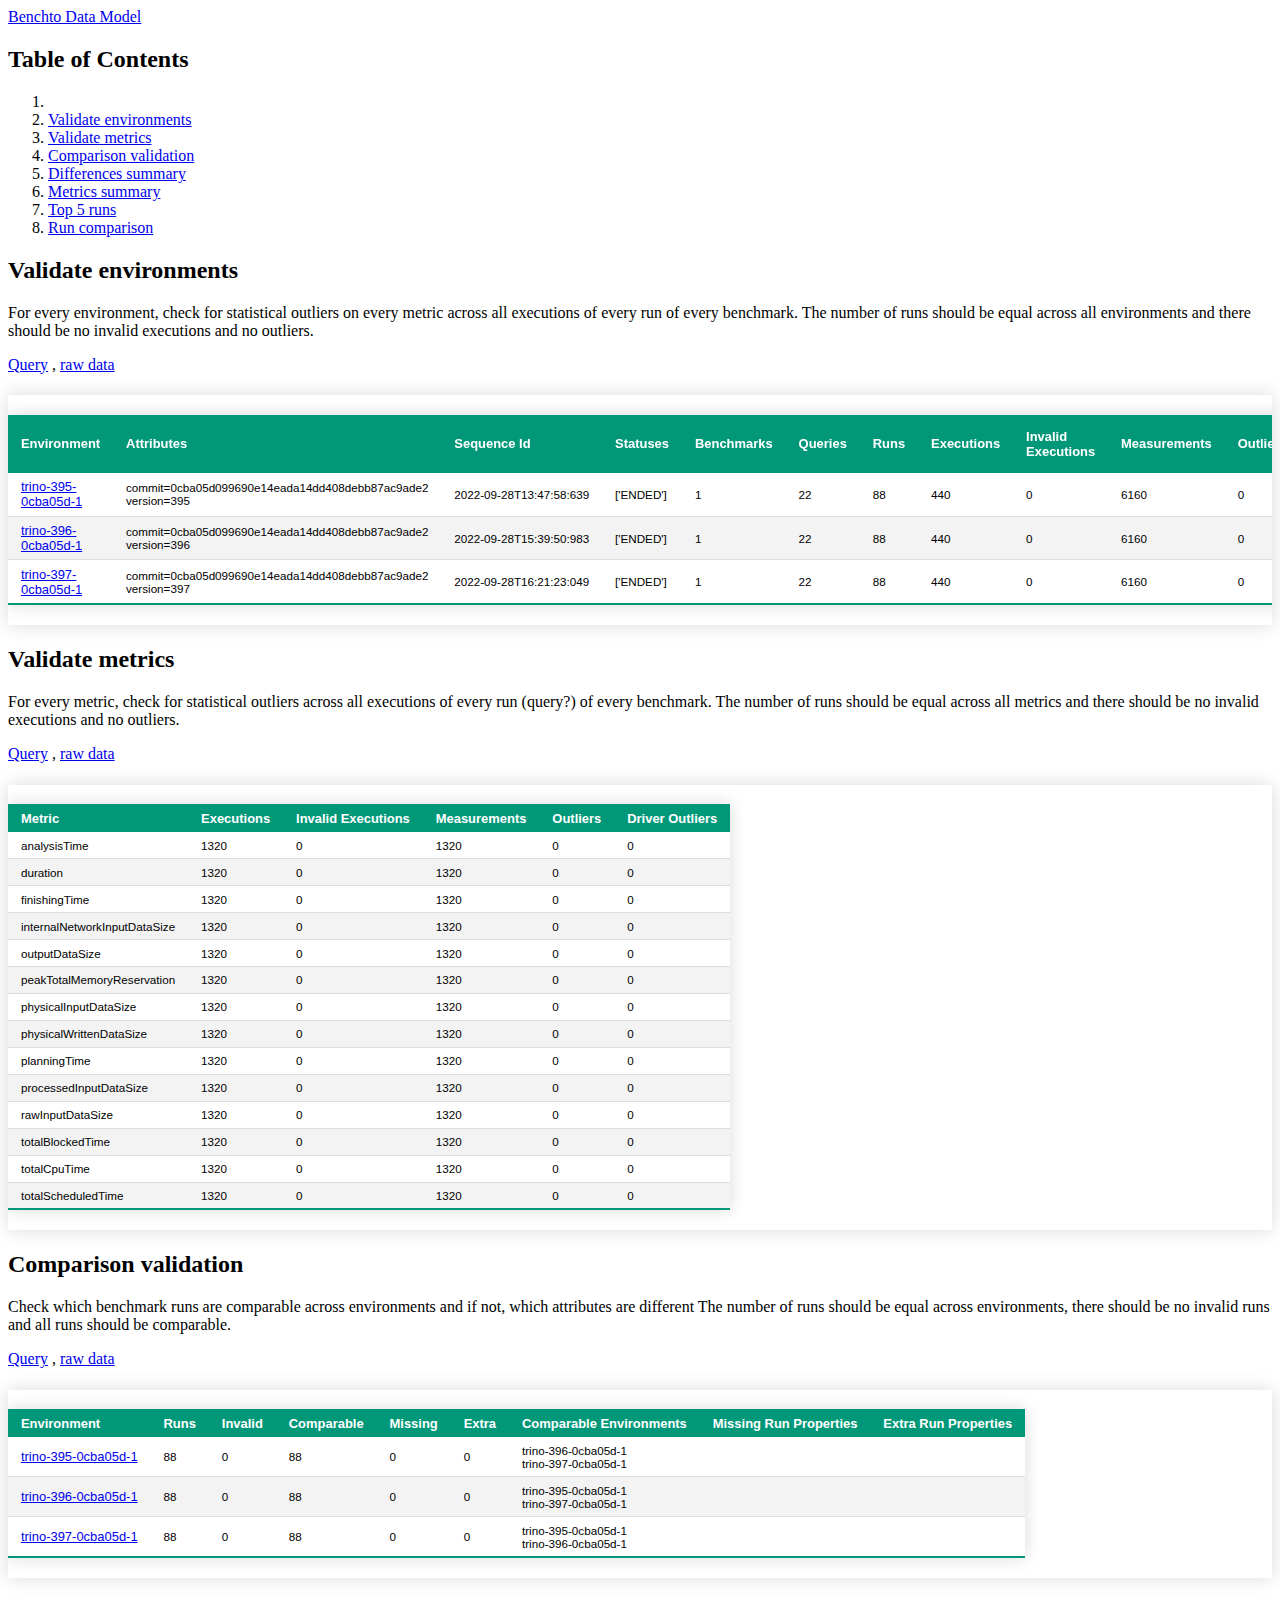
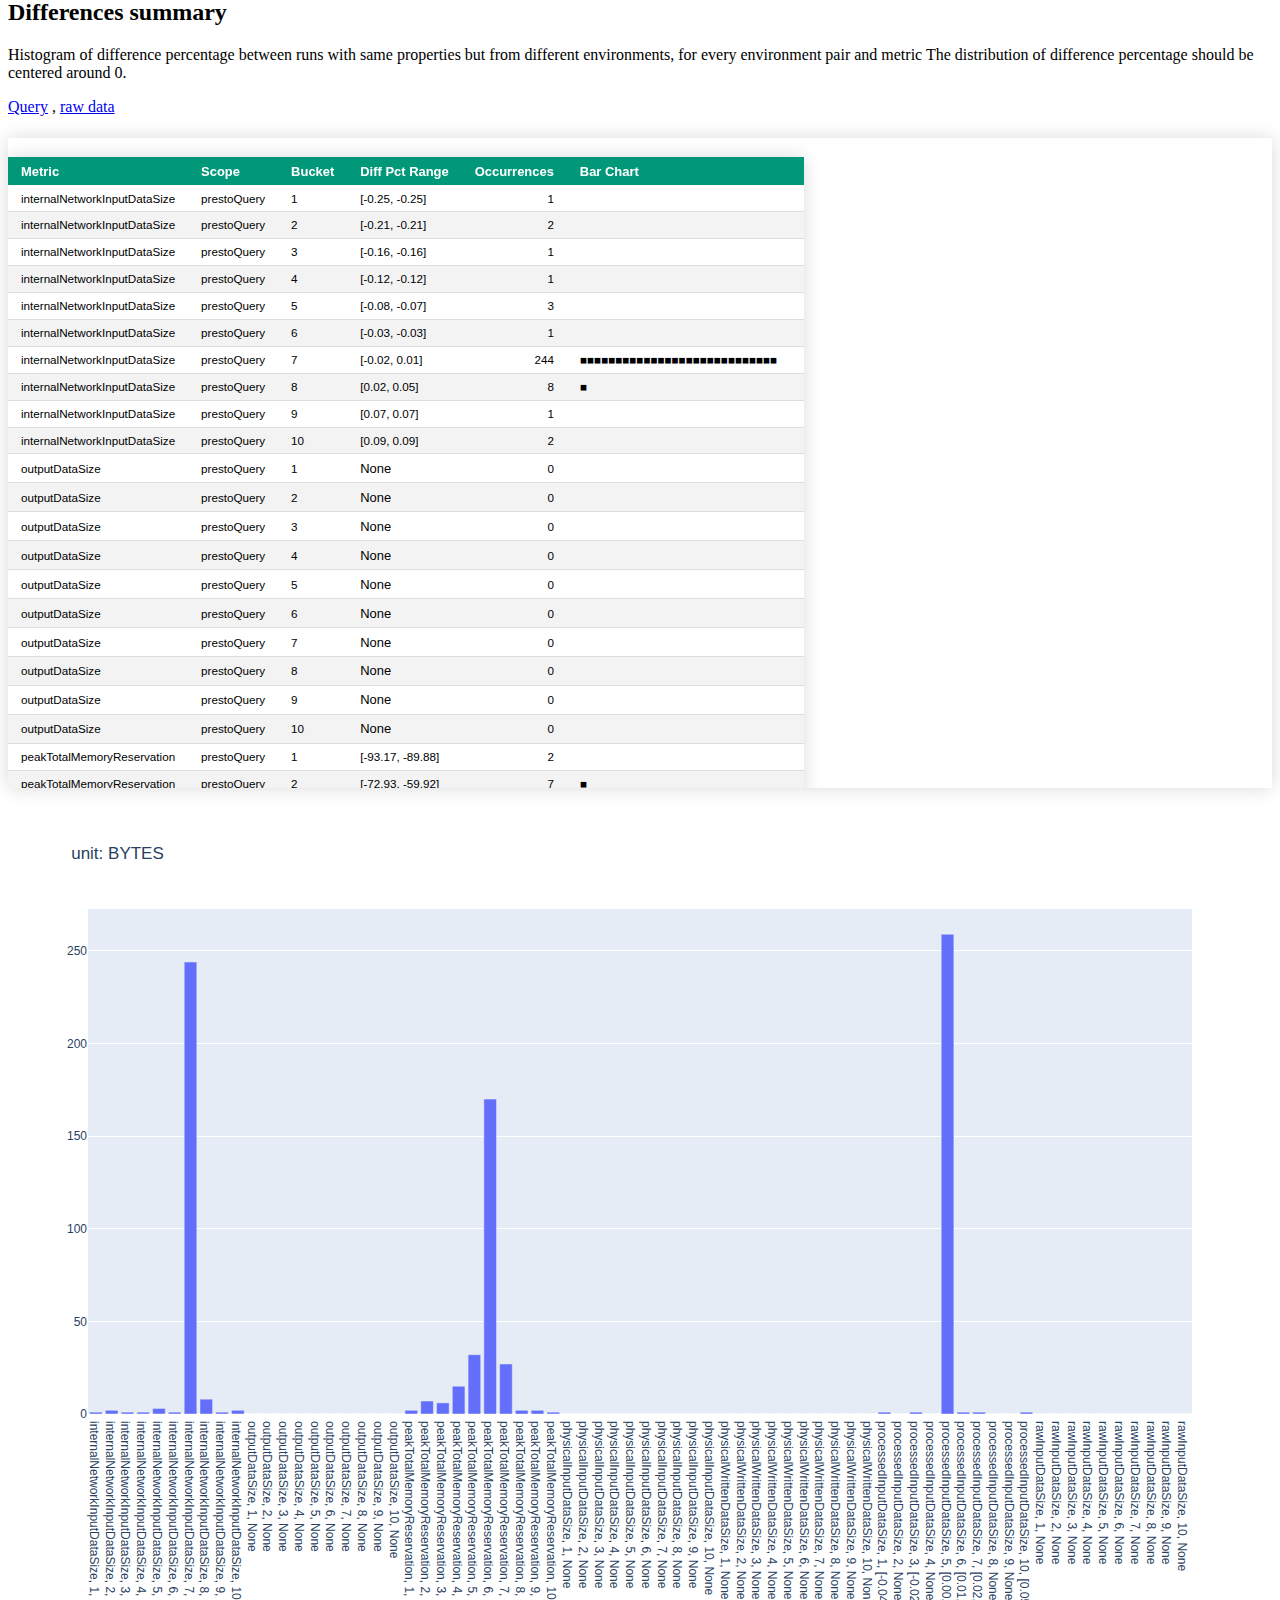
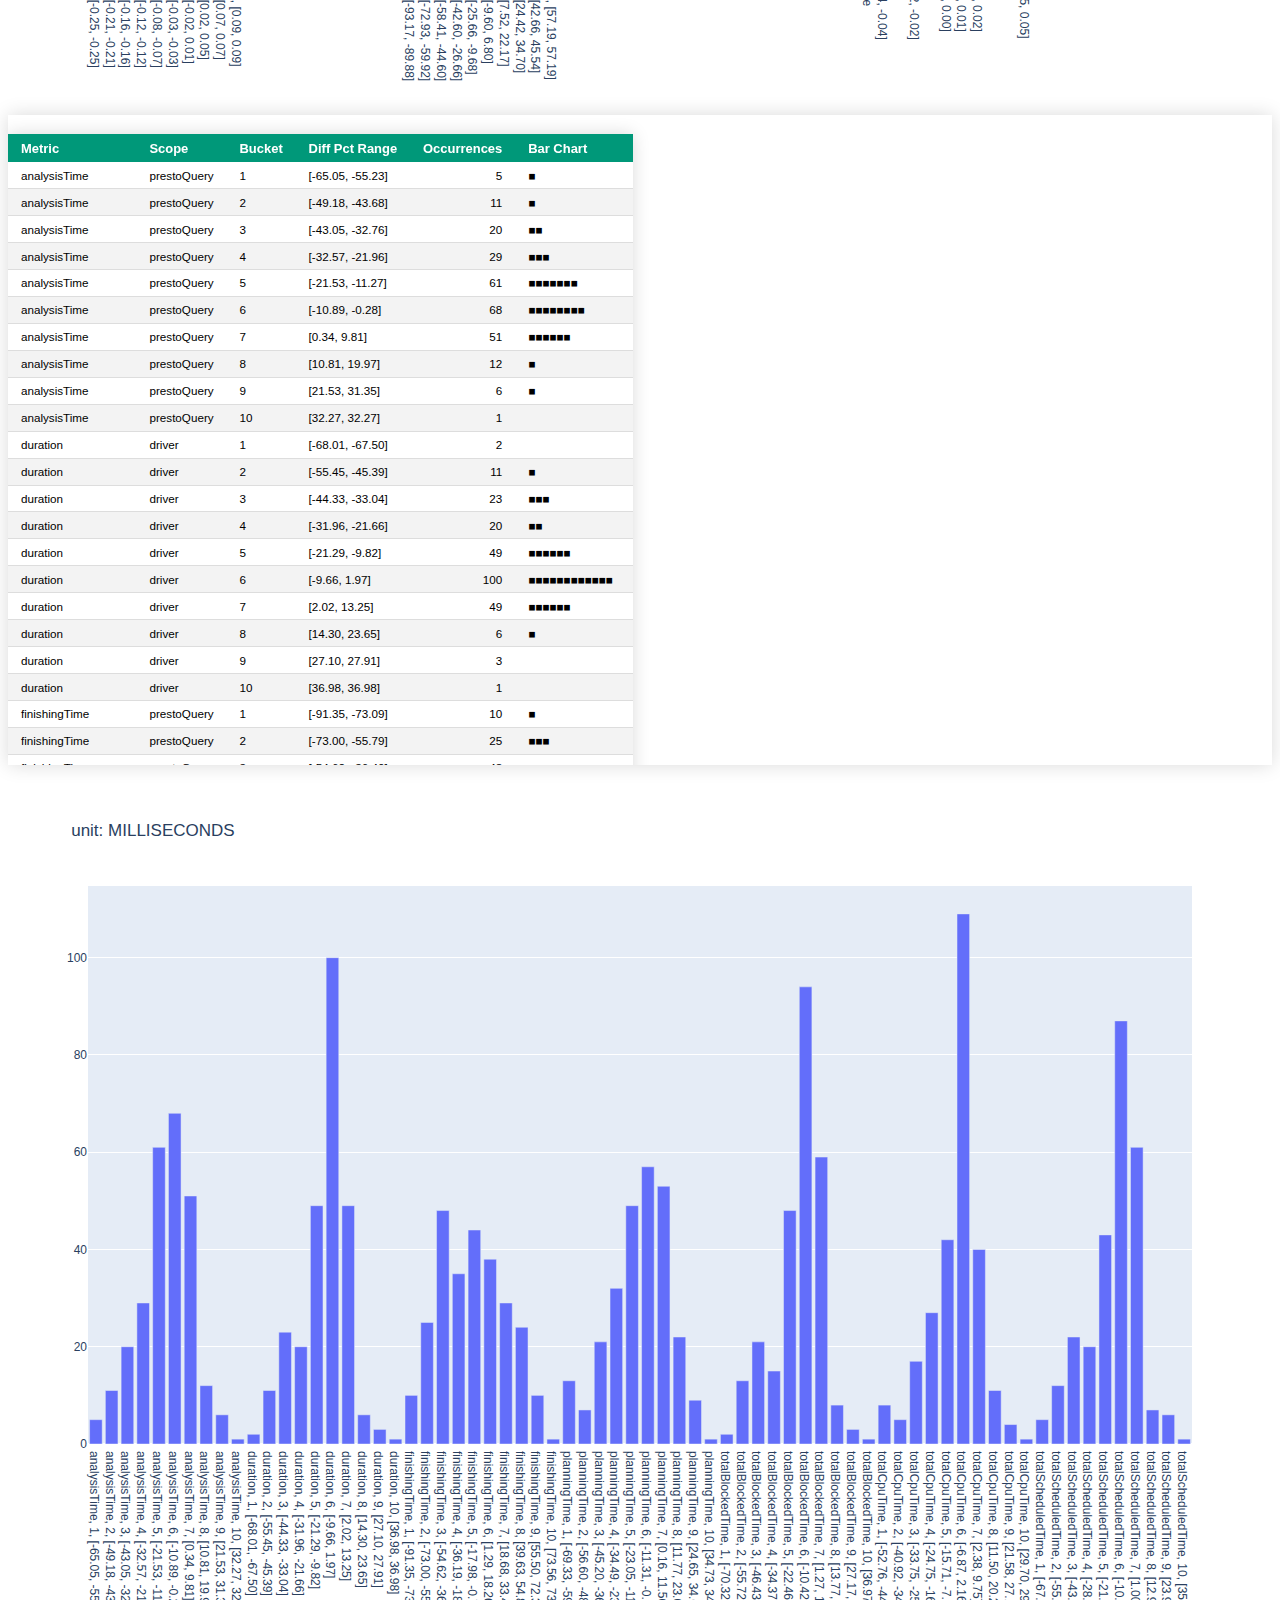
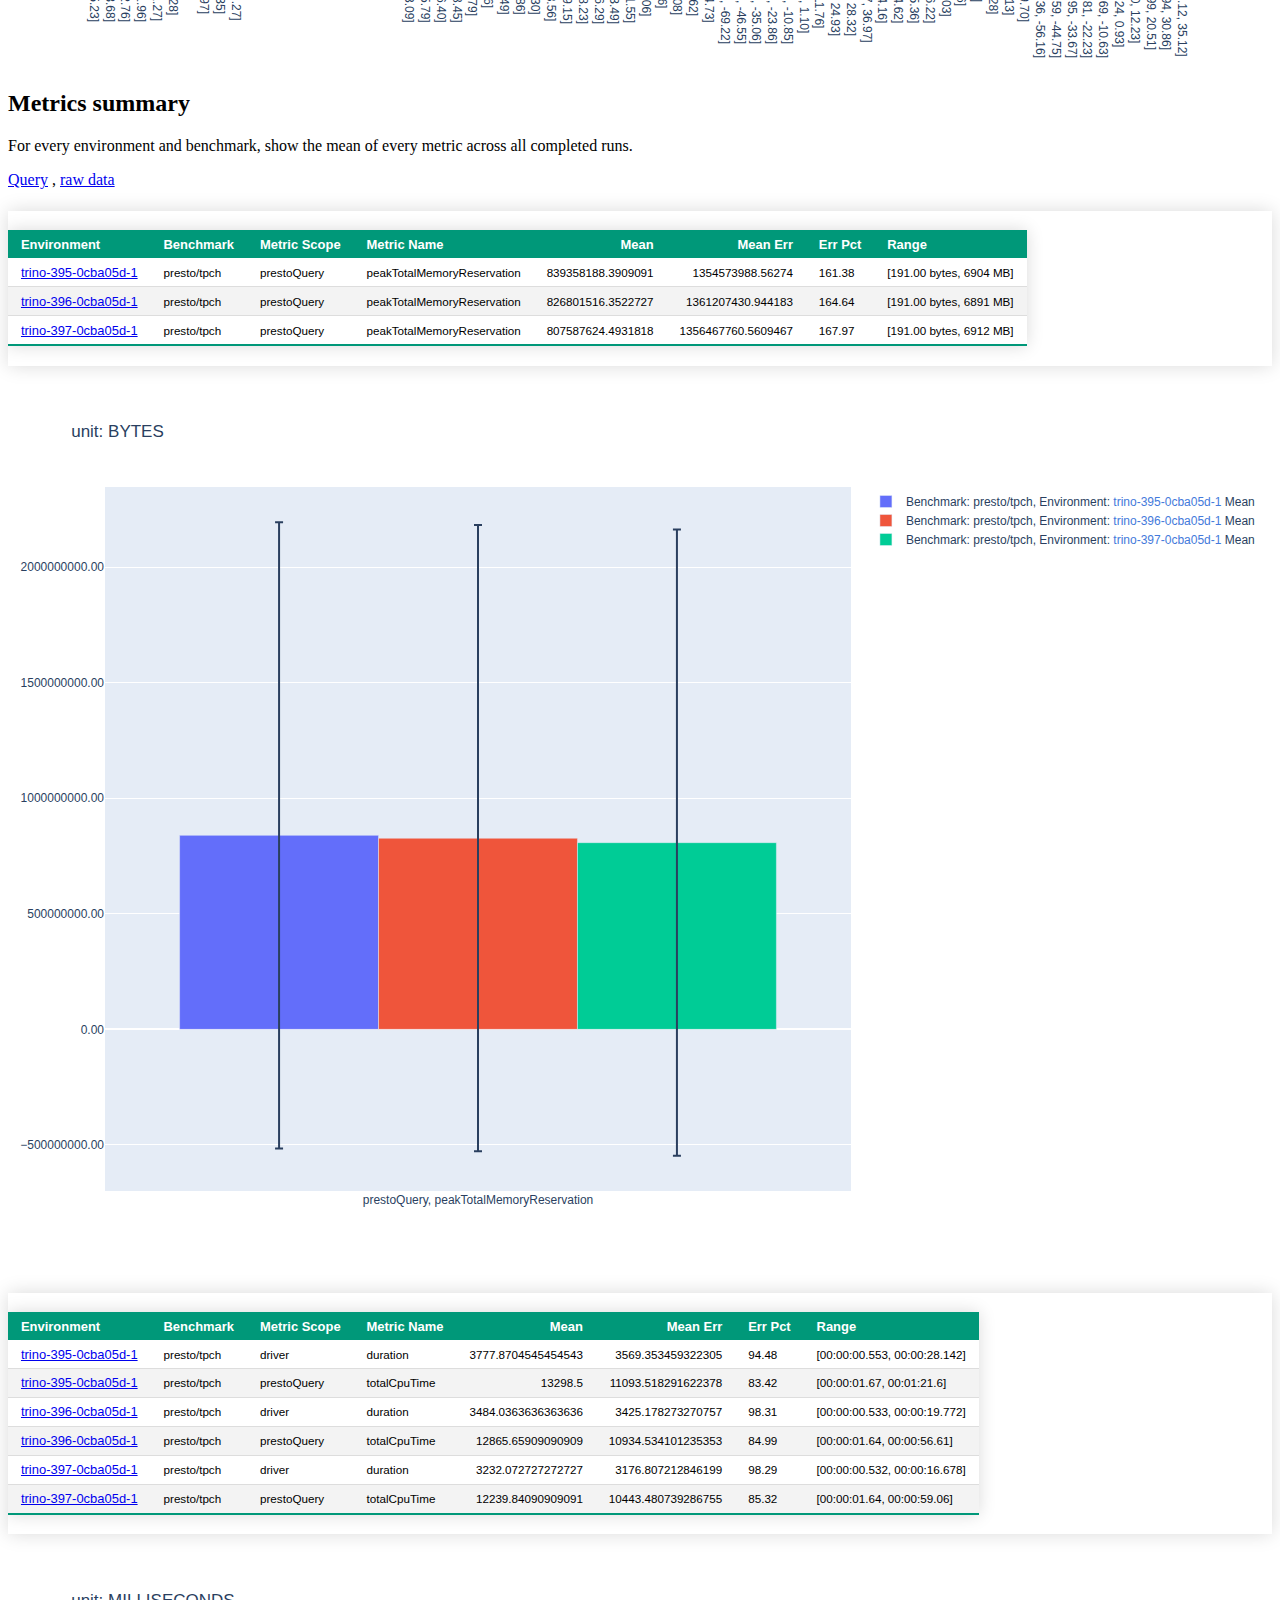
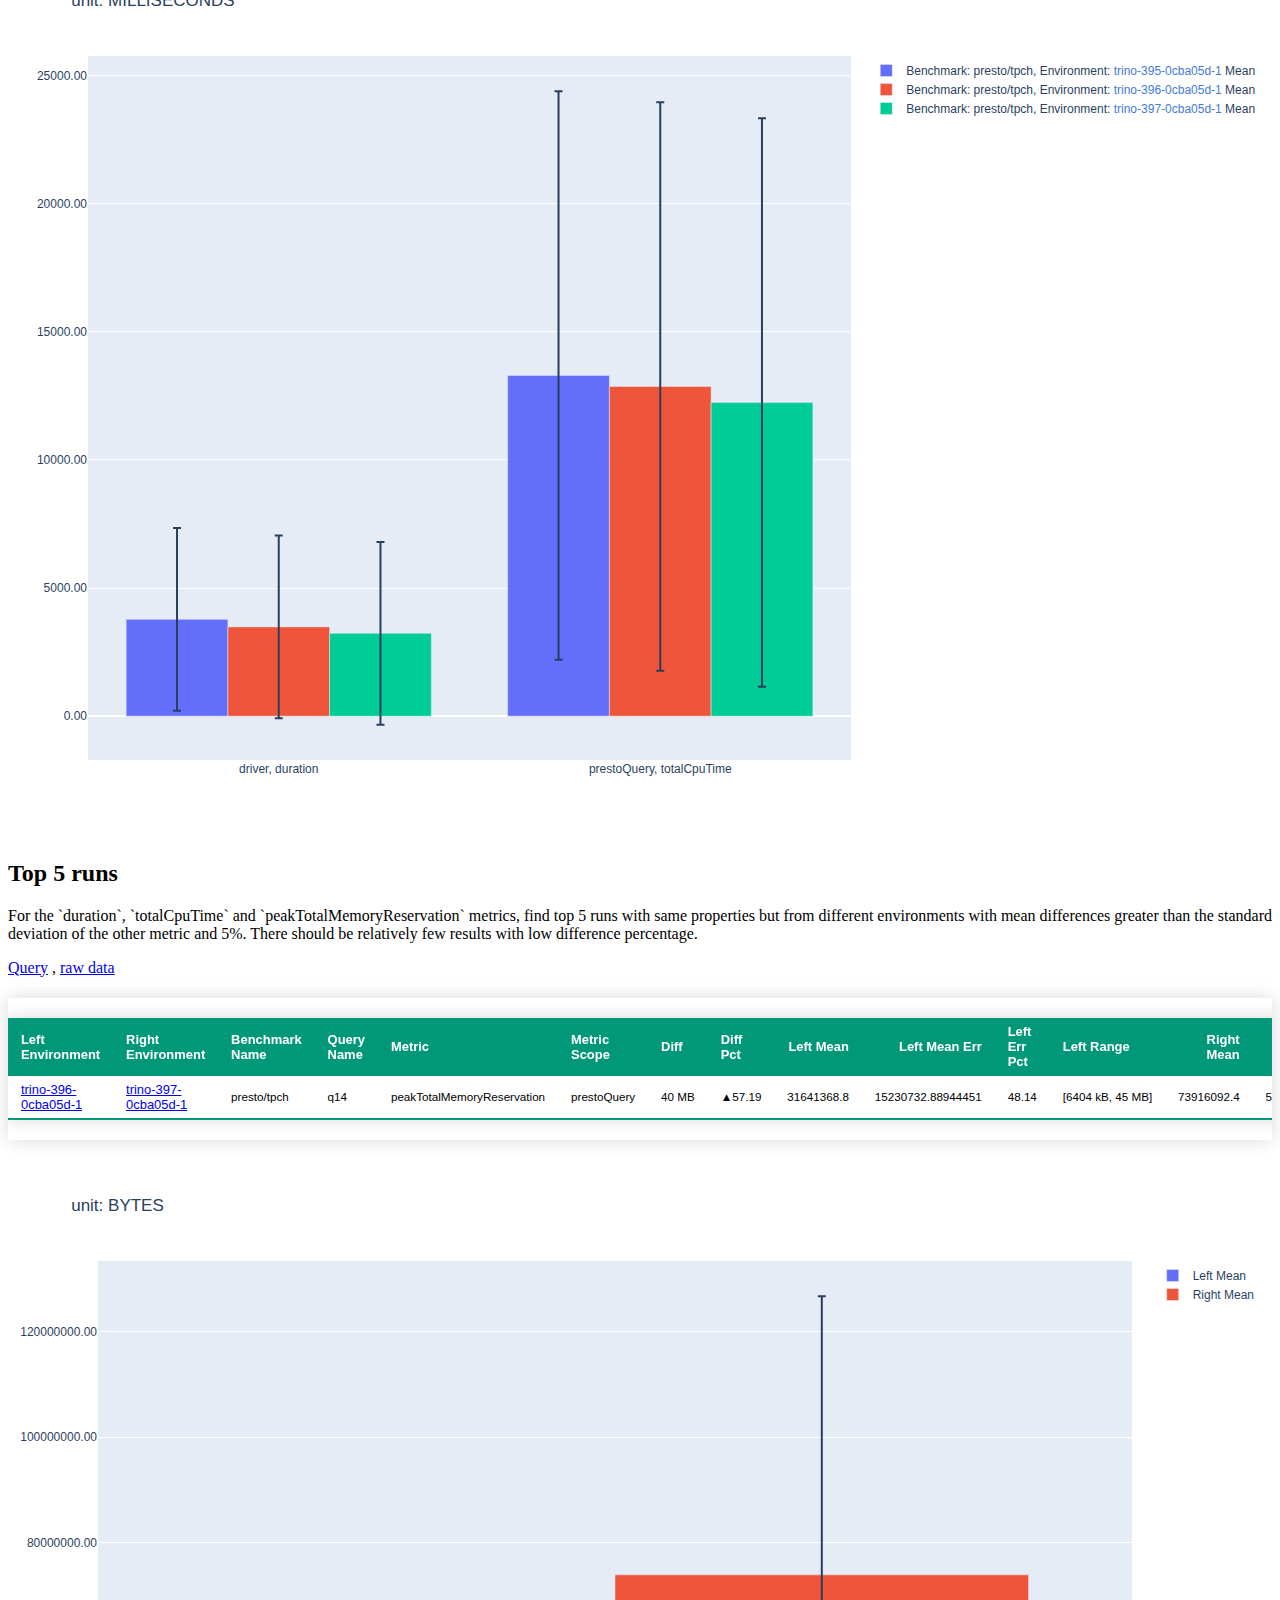
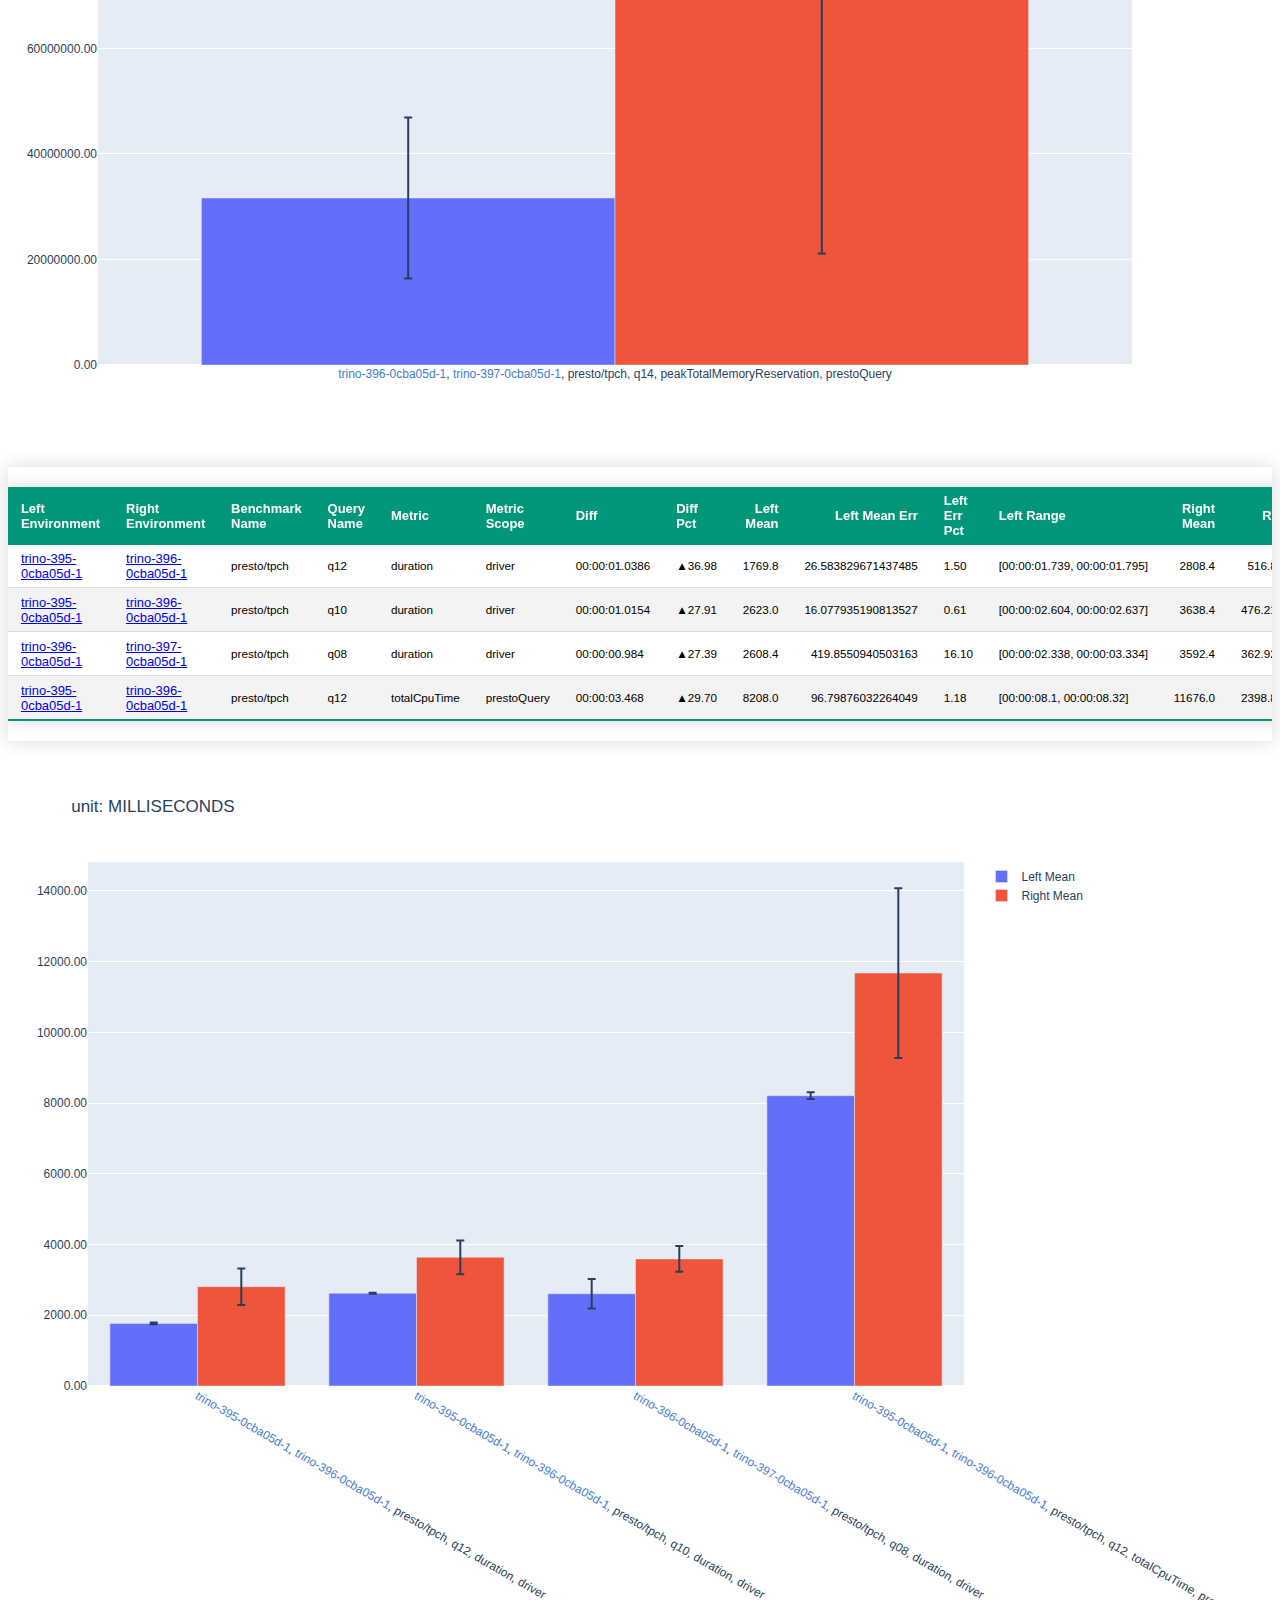
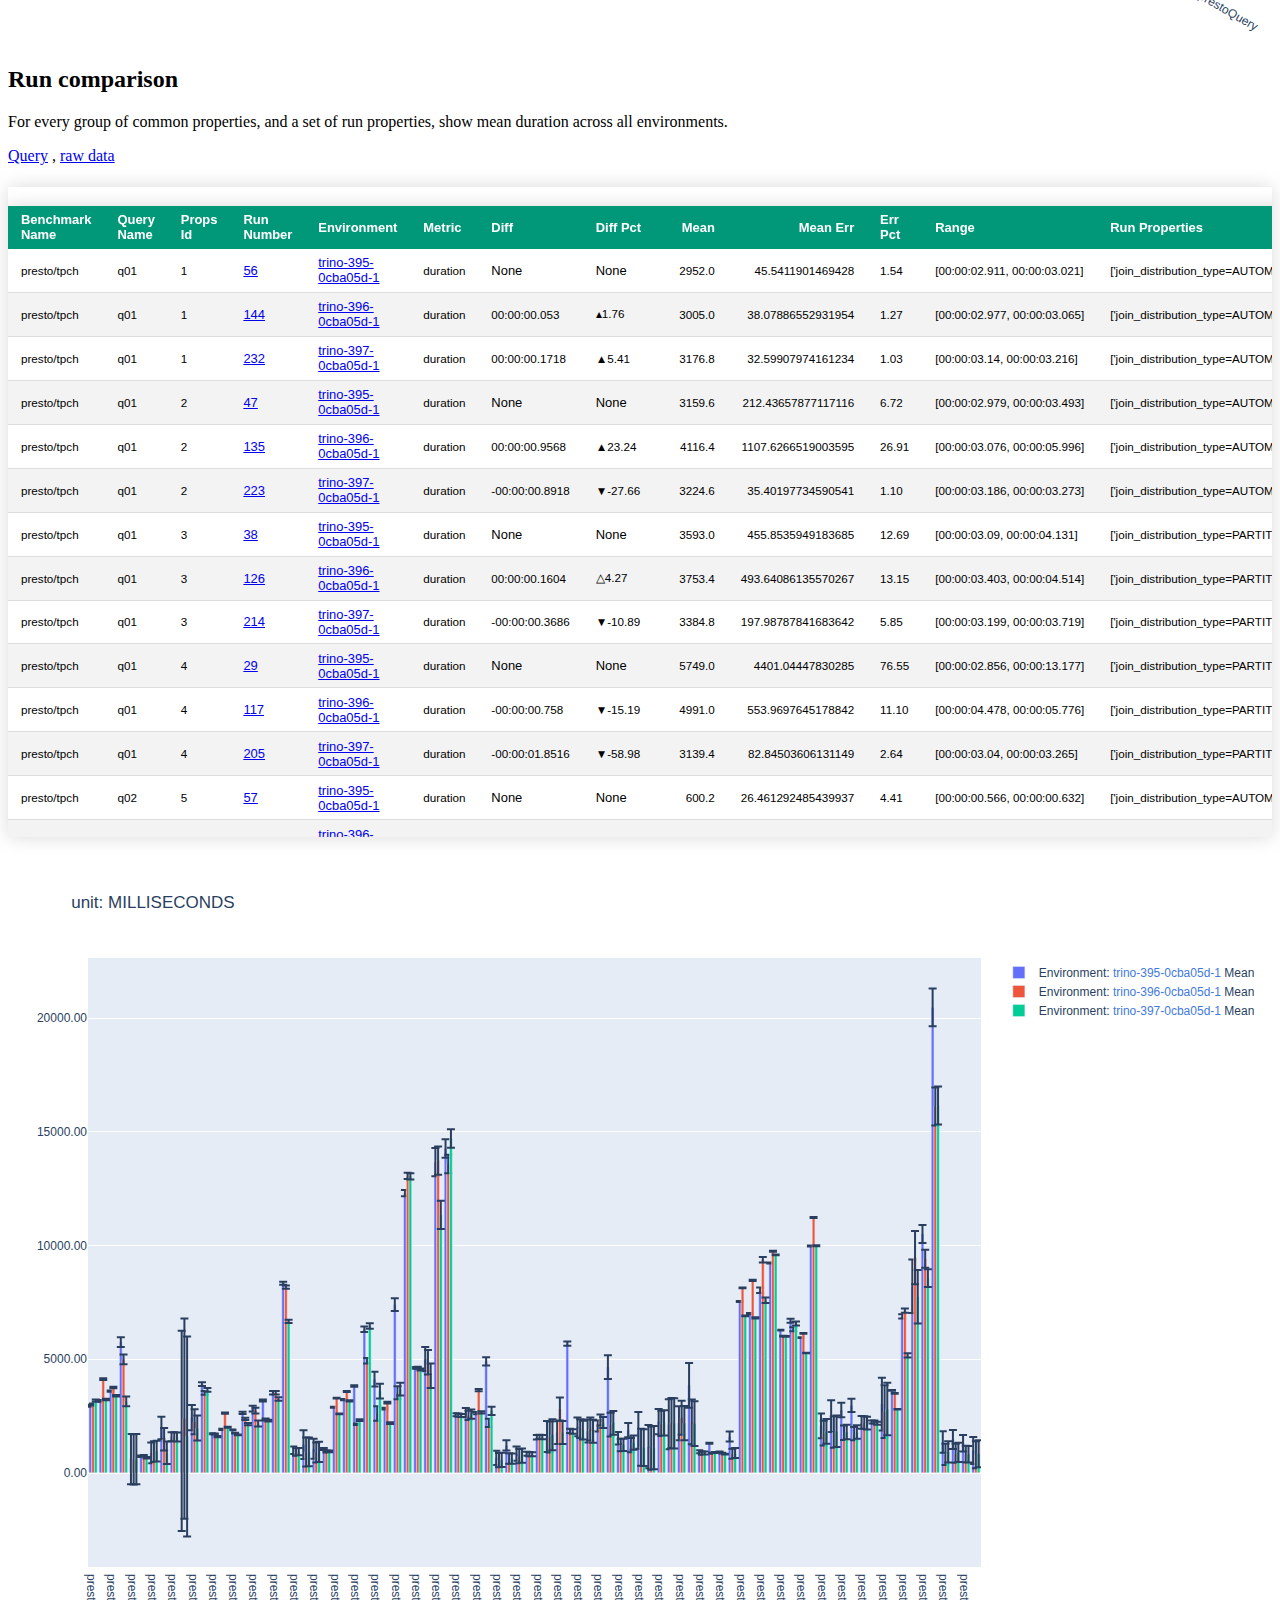
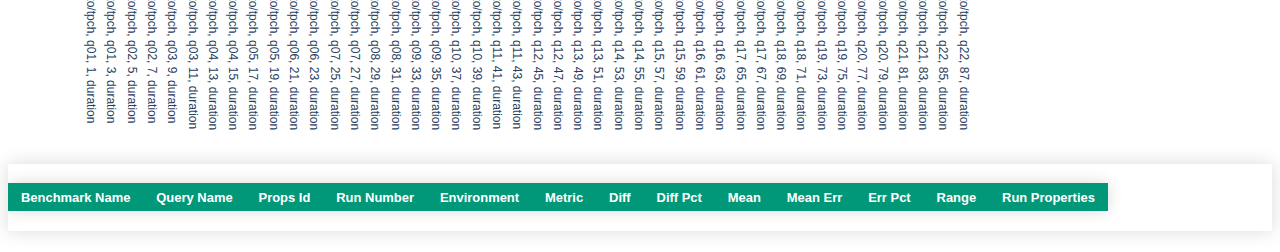
